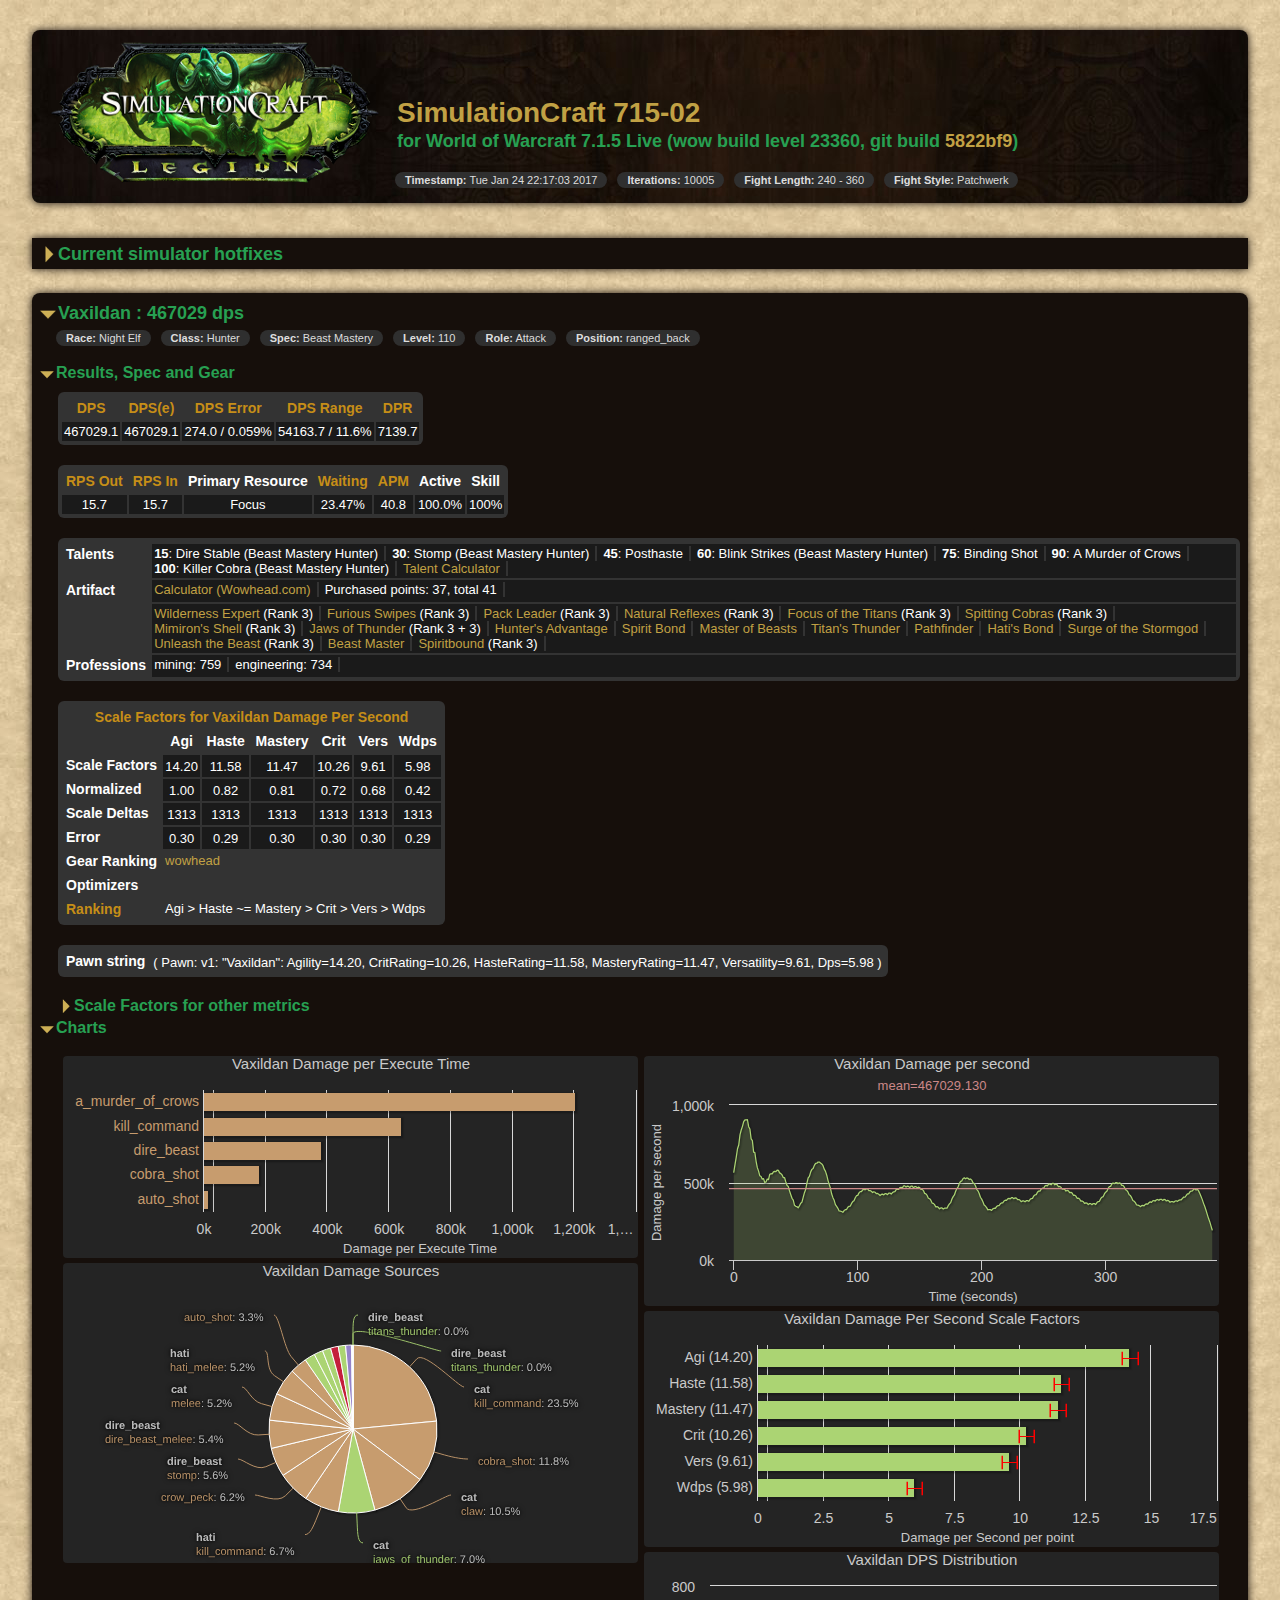
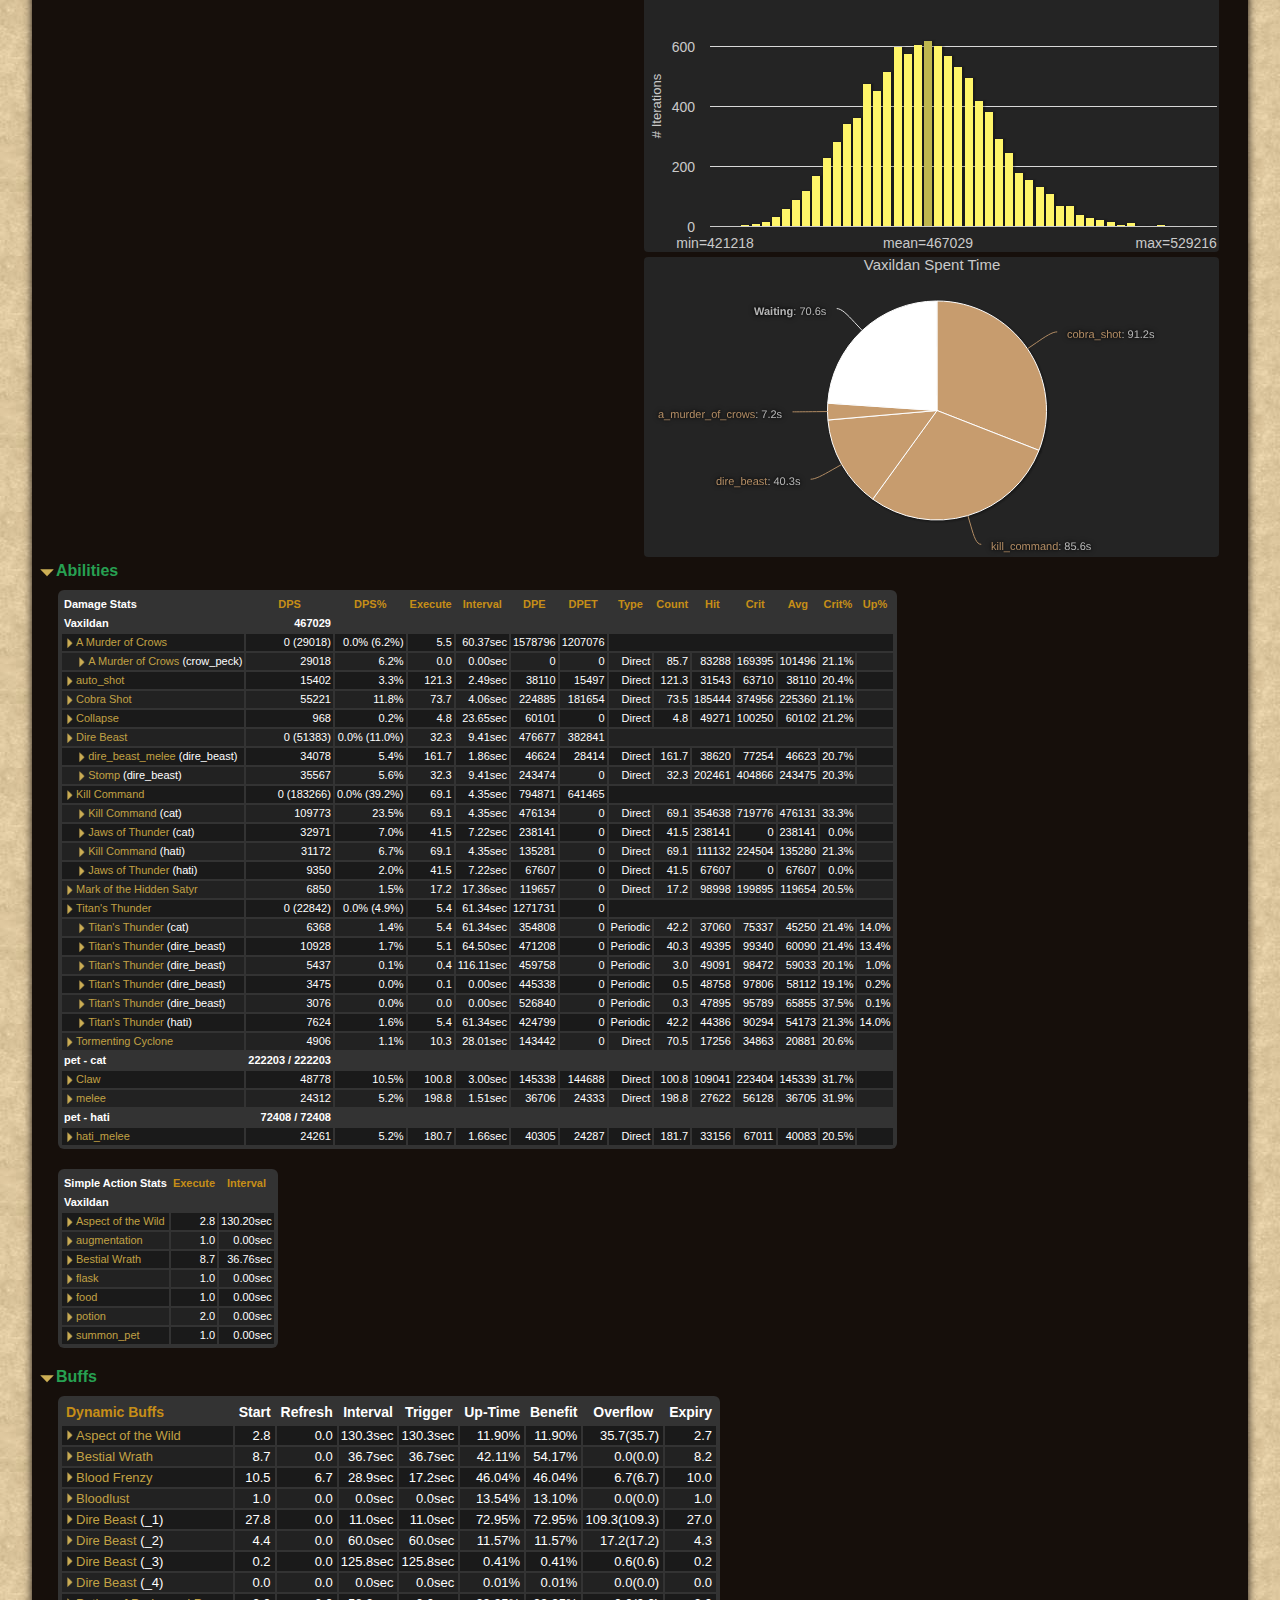
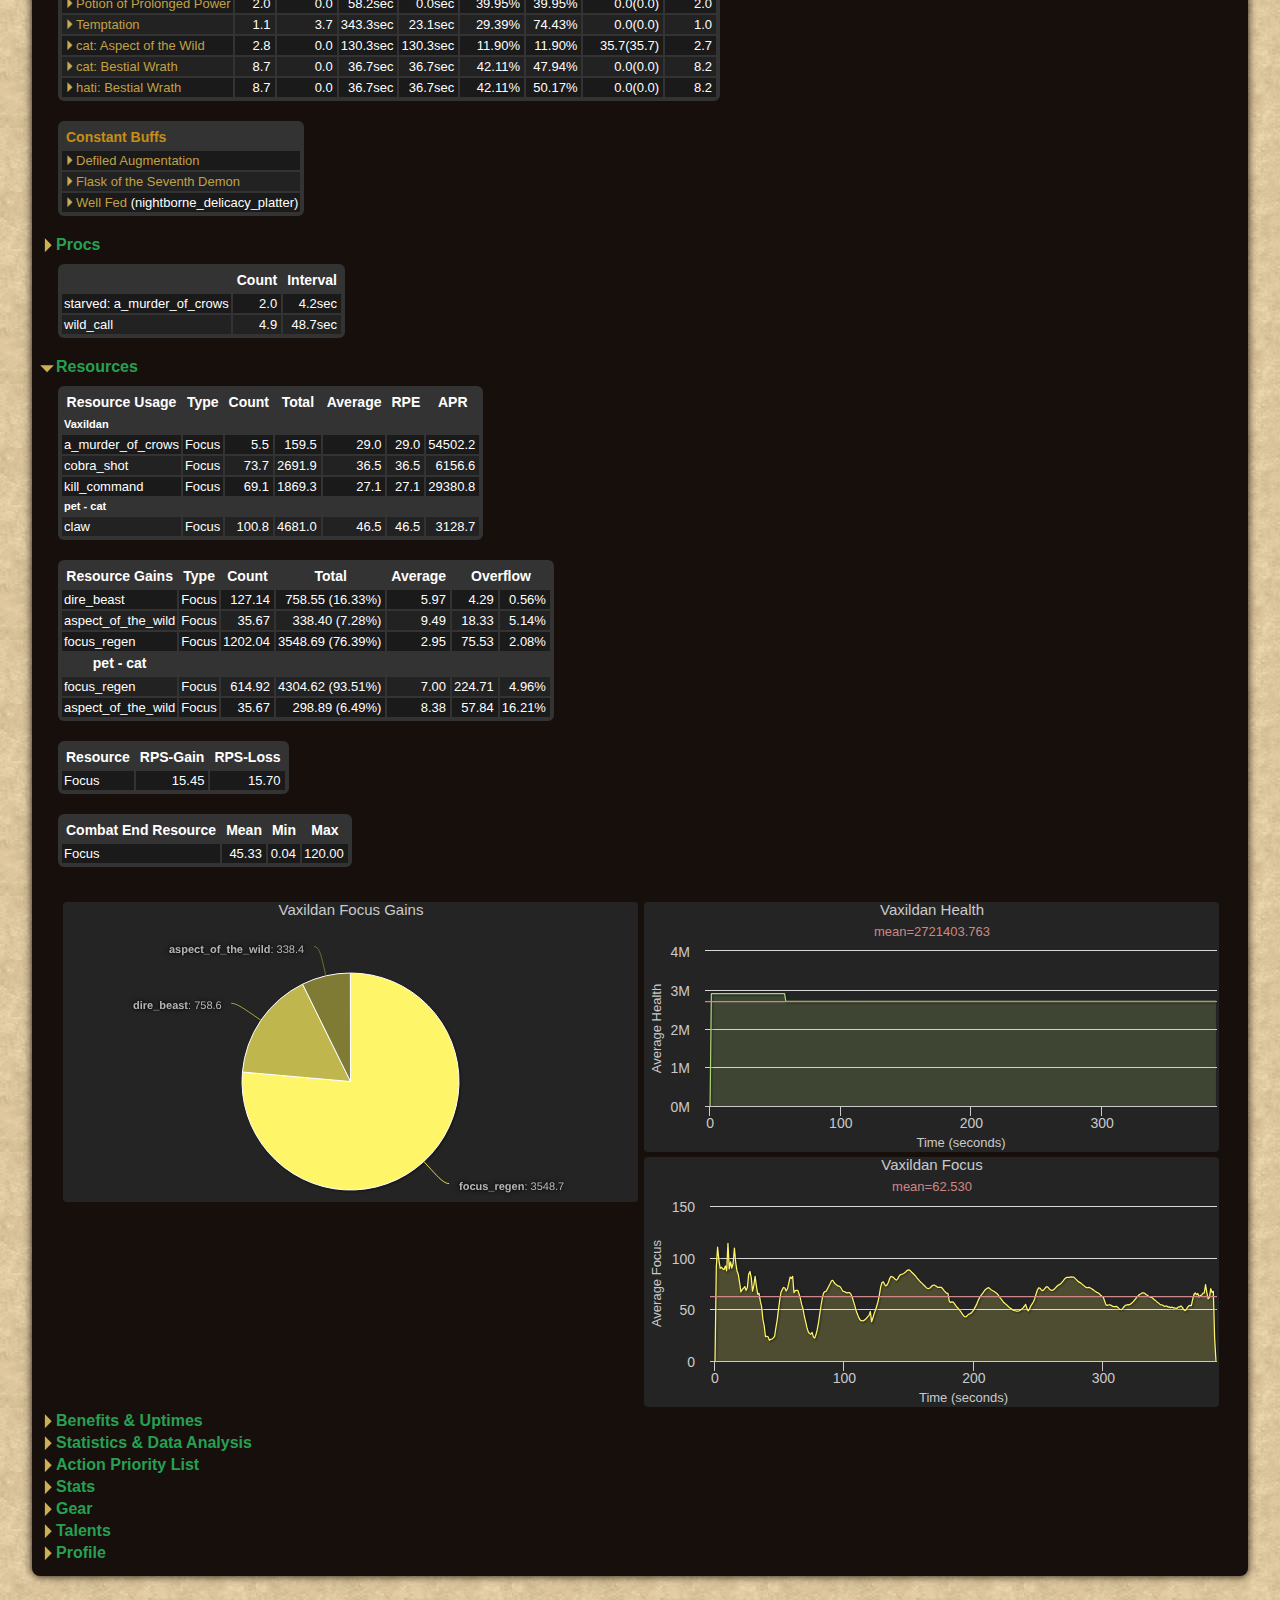
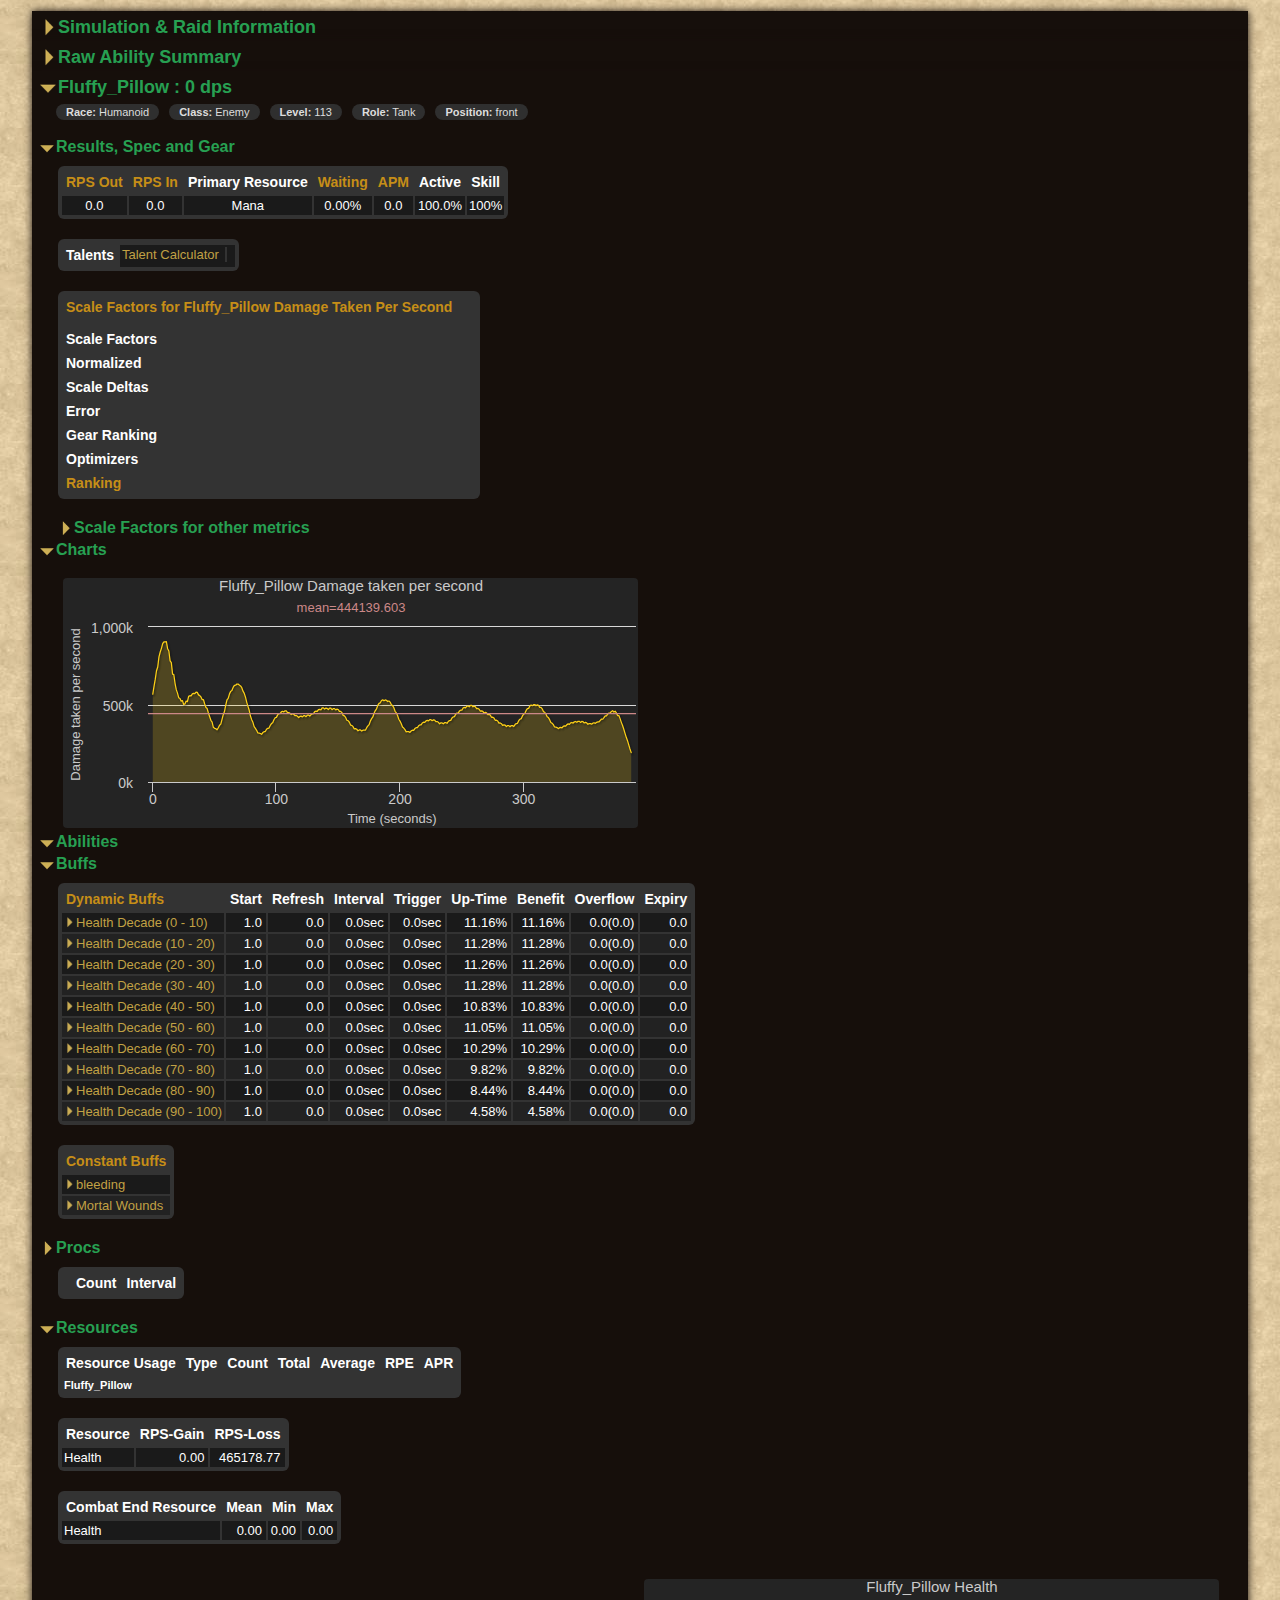
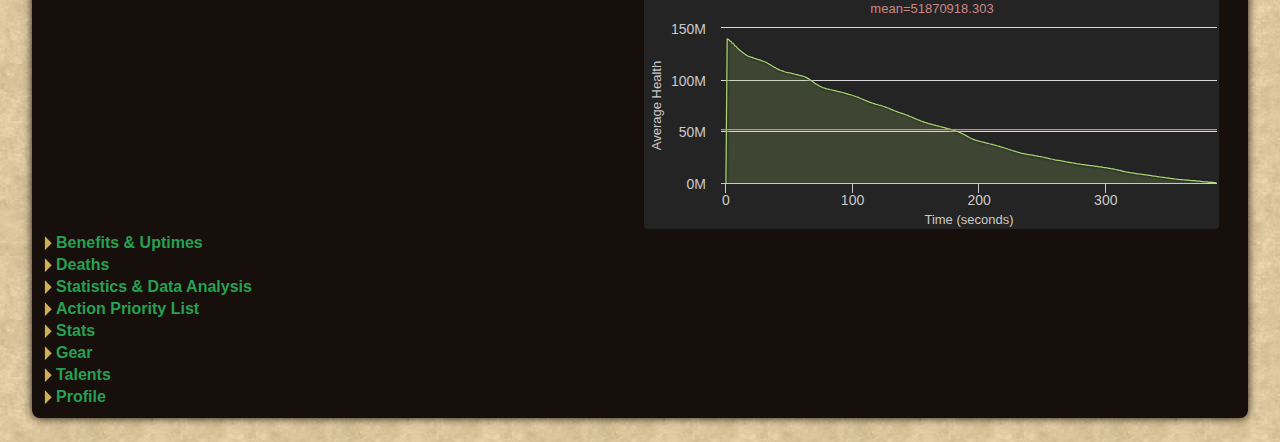
==== logs/bm.html @ 0c54b2ce "updates" ====
<!DOCTYPE html>

<html>
<head>
<title>Simulationcraft Results</title>
<meta http-equiv="Content-Type" content="text/html; charset=UTF-8" />
<script type="text/javascript">
/*! jQuery v1.12.1 | (c) jQuery Foundation | jquery.org/license */!function(a,b){"object"==typeof module&&"object"==typeof module.exports?module.exports=a.document?b(a,!0):function(a){if(!a.document)throw new Error("jQuery requires a window with a document");return b(a)}:b(a)}("undefined"!=typeof window?window:this,function(a,b){var c=[],d=a.document,e=c.slice,f=c.concat,g=c.push,h=c.indexOf,i={},j=i.toString,k=i.hasOwnProperty,l={},m="1.12.1",n=function(a,b){return new n.fn.init(a,b)},o=/^[\s\uFEFF\xA0]+|[\s\uFEFF\xA0]+$/g,p=/^-ms-/,q=/-([\da-z])/gi,r=function(a,b){return b.toUpperCase()};n.fn=n.prototype={jquery:m,constructor:n,selector:"",length:0,toArray:function(){return e.call(this)},get:function(a){return null!=a?0>a?this[a+this.length]:this[a]:e.call(this)},pushStack:function(a){var b=n.merge(this.constructor(),a);return b.prevObject=this,b.context=this.context,b},each:function(a){return n.each(this,a)},map:function(a){return this.pushStack(n.map(this,function(b,c){return a.call(b,c,b)}))},slice:function(){return this.pushStack(e.apply(this,arguments))},first:function(){return this.eq(0)},last:function(){return this.eq(-1)},eq:function(a){var b=this.length,c=+a+(0>a?b:0);return this.pushStack(c>=0&&b>c?[this[c]]:[])},end:function(){return this.prevObject||this.constructor()},push:g,sort:c.sort,splice:c.splice},n.extend=n.fn.extend=function(){var a,b,c,d,e,f,g=arguments[0]||{},h=1,i=arguments.length,j=!1;for("boolean"==typeof g&&(j=g,g=arguments[h]||{},h++),"object"==typeof g||n.isFunction(g)||(g={}),h===i&&(g=this,h--);i>h;h++)if(null!=(e=arguments[h]))for(d in e)a=g[d],c=e[d],g!==c&&(j&&c&&(n.isPlainObject(c)||(b=n.isArray(c)))?(b?(b=!1,f=a&&n.isArray(a)?a:[]):f=a&&n.isPlainObject(a)?a:{},g[d]=n.extend(j,f,c)):void 0!==c&&(g[d]=c));return g},n.extend({expando:"jQuery"+(m+Math.random()).replace(/\D/g,""),isReady:!0,error:function(a){throw new Error(a)},noop:function(){},isFunction:function(a){return"function"===n.type(a)},isArray:Array.isArray||function(a){return"array"===n.type(a)},isWindow:function(a){return null!=a&&a==a.window},isNumeric:function(a){var b=a&&a.toString();return!n.isArray(a)&&b-parseFloat(b)+1>=0},isEmptyObject:function(a){var b;for(b in a)return!1;return!0},isPlainObject:function(a){var b;if(!a||"object"!==n.type(a)||a.nodeType||n.isWindow(a))return!1;try{if(a.constructor&&!k.call(a,"constructor")&&!k.call(a.constructor.prototype,"isPrototypeOf"))return!1}catch(c){return!1}if(!l.ownFirst)for(b in a)return k.call(a,b);for(b in a);return void 0===b||k.call(a,b)},type:function(a){return null==a?a+"":"object"==typeof a||"function"==typeof a?i[j.call(a)]||"object":typeof a},globalEval:function(b){b&&n.trim(b)&&(a.execScript||function(b){a.eval.call(a,b)})(b)},camelCase:function(a){return a.replace(p,"ms-").replace(q,r)},nodeName:function(a,b){return a.nodeName&&a.nodeName.toLowerCase()===b.toLowerCase()},each:function(a,b){var c,d=0;if(s(a)){for(c=a.length;c>d;d++)if(b.call(a[d],d,a[d])===!1)break}else for(d in a)if(b.call(a[d],d,a[d])===!1)break;return a},trim:function(a){return null==a?"":(a+"").replace(o,"")},makeArray:function(a,b){var c=b||[];return null!=a&&(s(Object(a))?n.merge(c,"string"==typeof a?[a]:a):g.call(c,a)),c},inArray:function(a,b,c){var d;if(b){if(h)return h.call(b,a,c);for(d=b.length,c=c?0>c?Math.max(0,d+c):c:0;d>c;c++)if(c in b&&b[c]===a)return c}return-1},merge:function(a,b){var c=+b.length,d=0,e=a.length;while(c>d)a[e++]=b[d++];if(c!==c)while(void 0!==b[d])a[e++]=b[d++];return a.length=e,a},grep:function(a,b,c){for(var d,e=[],f=0,g=a.length,h=!c;g>f;f++)d=!b(a[f],f),d!==h&&e.push(a[f]);return e},map:function(a,b,c){var d,e,g=0,h=[];if(s(a))for(d=a.length;d>g;g++)e=b(a[g],g,c),null!=e&&h.push(e);else for(g in a)e=b(a[g],g,c),null!=e&&h.push(e);return f.apply([],h)},guid:1,proxy:function(a,b){var c,d,f;return"string"==typeof b&&(f=a[b],b=a,a=f),n.isFunction(a)?(c=e.call(arguments,2),d=function(){return a.apply(b||this,c.concat(e.call(arguments)))},d.guid=a.guid=a.guid||n.guid++,d):void 0},now:function(){return+new Date},support:l}),"function"==typeof Symbol&&(n.fn[Symbol.iterator]=c[Symbol.iterator]),n.each("Boolean Number String Function Array Date RegExp Object Error Symbol".split(" "),function(a,b){i["[object "+b+"]"]=b.toLowerCase()});function s(a){var b=!!a&&"length"in a&&a.length,c=n.type(a);return"function"===c||n.isWindow(a)?!1:"array"===c||0===b||"number"==typeof b&&b>0&&b-1 in a}var t=function(a){var b,c,d,e,f,g,h,i,j,k,l,m,n,o,p,q,r,s,t,u="sizzle"+1*new Date,v=a.document,w=0,x=0,y=ga(),z=ga(),A=ga(),B=function(a,b){return a===b&&(l=!0),0},C=1<<31,D={}.hasOwnProperty,E=[],F=E.pop,G=E.push,H=E.push,I=E.slice,J=function(a,b){for(var c=0,d=a.length;d>c;c++)if(a[c]===b)return c;return-1},K="checked|selected|async|autofocus|autoplay|controls|defer|disabled|hidden|ismap|loop|multiple|open|readonly|required|scoped",L="[\\x20\\t\\r\\n\\f]",M="(?:\\\\.|[\\w-]|[^\\x00-\\xa0])+",N="\\["+L+"*("+M+")(?:"+L+"*([*^$|!~]?=)"+L+"*(?:'((?:\\\\.|[^\\\\'])*)'|\"((?:\\\\.|[^\\\\\"])*)\"|("+M+"))|)"+L+"*\\]",O=":("+M+")(?:\\((('((?:\\\\.|[^\\\\'])*)'|\"((?:\\\\.|[^\\\\\"])*)\")|((?:\\\\.|[^\\\\()[\\]]|"+N+")*)|.*)\\)|)",P=new RegExp(L+"+","g"),Q=new RegExp("^"+L+"+|((?:^|[^\\\\])(?:\\\\.)*)"+L+"+$","g"),R=new RegExp("^"+L+"*,"+L+"*"),S=new RegExp("^"+L+"*([>+~]|"+L+")"+L+"*"),T=new RegExp("="+L+"*([^\\]'\"]*?)"+L+"*\\]","g"),U=new RegExp(O),V=new RegExp("^"+M+"$"),W={ID:new RegExp("^#("+M+")"),CLASS:new RegExp("^\\.("+M+")"),TAG:new RegExp("^("+M+"|[*])"),ATTR:new RegExp("^"+N),PSEUDO:new RegExp("^"+O),CHILD:new RegExp("^:(only|first|last|nth|nth-last)-(child|of-type)(?:\\("+L+"*(even|odd|(([+-]|)(\\d*)n|)"+L+"*(?:([+-]|)"+L+"*(\\d+)|))"+L+"*\\)|)","i"),bool:new RegExp("^(?:"+K+")$","i"),needsContext:new RegExp("^"+L+"*[>+~]|:(even|odd|eq|gt|lt|nth|first|last)(?:\\("+L+"*((?:-\\d)?\\d*)"+L+"*\\)|)(?=[^-]|$)","i")},X=/^(?:input|select|textarea|button)$/i,Y=/^h\d$/i,Z=/^[^{]+\{\s*\[native \w/,$=/^(?:#([\w-]+)|(\w+)|\.([\w-]+))$/,_=/[+~]/,aa=/'|\\/g,ba=new RegExp("\\\\([\\da-f]{1,6}"+L+"?|("+L+")|.)","ig"),ca=function(a,b,c){var d="0x"+b-65536;return d!==d||c?b:0>d?String.fromCharCode(d+65536):String.fromCharCode(d>>10|55296,1023&d|56320)},da=function(){m()};try{H.apply(E=I.call(v.childNodes),v.childNodes),E[v.childNodes.length].nodeType}catch(ea){H={apply:E.length?function(a,b){G.apply(a,I.call(b))}:function(a,b){var c=a.length,d=0;while(a[c++]=b[d++]);a.length=c-1}}}function fa(a,b,d,e){var f,h,j,k,l,o,r,s,w=b&&b.ownerDocument,x=b?b.nodeType:9;if(d=d||[],"string"!=typeof a||!a||1!==x&&9!==x&&11!==x)return d;if(!e&&((b?b.ownerDocument||b:v)!==n&&m(b),b=b||n,p)){if(11!==x&&(o=$.exec(a)))if(f=o[1]){if(9===x){if(!(j=b.getElementById(f)))return d;if(j.id===f)return d.push(j),d}else if(w&&(j=w.getElementById(f))&&t(b,j)&&j.id===f)return d.push(j),d}else{if(o[2])return H.apply(d,b.getElementsByTagName(a)),d;if((f=o[3])&&c.getElementsByClassName&&b.getElementsByClassName)return H.apply(d,b.getElementsByClassName(f)),d}if(c.qsa&&!A[a+" "]&&(!q||!q.test(a))){if(1!==x)w=b,s=a;else if("object"!==b.nodeName.toLowerCase()){(k=b.getAttribute("id"))?k=k.replace(aa,"\\$&"):b.setAttribute("id",k=u),r=g(a),h=r.length,l=V.test(k)?"#"+k:"[id='"+k+"']";while(h--)r[h]=l+" "+qa(r[h]);s=r.join(","),w=_.test(a)&&oa(b.parentNode)||b}if(s)try{return H.apply(d,w.querySelectorAll(s)),d}catch(y){}finally{k===u&&b.removeAttribute("id")}}}return i(a.replace(Q,"$1"),b,d,e)}function ga(){var a=[];function b(c,e){return a.push(c+" ")>d.cacheLength&&delete b[a.shift()],b[c+" "]=e}return b}function ha(a){return a[u]=!0,a}function ia(a){var b=n.createElement("div");try{return!!a(b)}catch(c){return!1}finally{b.parentNode&&b.parentNode.removeChild(b),b=null}}function ja(a,b){var c=a.split("|"),e=c.length;while(e--)d.attrHandle[c[e]]=b}function ka(a,b){var c=b&&a,d=c&&1===a.nodeType&&1===b.nodeType&&(~b.sourceIndex||C)-(~a.sourceIndex||C);if(d)return d;if(c)while(c=c.nextSibling)if(c===b)return-1;return a?1:-1}function la(a){return function(b){var c=b.nodeName.toLowerCase();return"input"===c&&b.type===a}}function ma(a){return function(b){var c=b.nodeName.toLowerCase();return("input"===c||"button"===c)&&b.type===a}}function na(a){return ha(function(b){return b=+b,ha(function(c,d){var e,f=a([],c.length,b),g=f.length;while(g--)c[e=f[g]]&&(c[e]=!(d[e]=c[e]))})})}function oa(a){return a&&"undefined"!=typeof a.getElementsByTagName&&a}c=fa.support={},f=fa.isXML=function(a){var b=a&&(a.ownerDocument||a).documentElement;return b?"HTML"!==b.nodeName:!1},m=fa.setDocument=function(a){var b,e,g=a?a.ownerDocument||a:v;return g!==n&&9===g.nodeType&&g.documentElement?(n=g,o=n.documentElement,p=!f(n),(e=n.defaultView)&&e.top!==e&&(e.addEventListener?e.addEventListener("unload",da,!1):e.attachEvent&&e.attachEvent("onunload",da)),c.attributes=ia(function(a){return a.className="i",!a.getAttribute("className")}),c.getElementsByTagName=ia(function(a){return a.appendChild(n.createComment("")),!a.getElementsByTagName("*").length}),c.getElementsByClassName=Z.test(n.getElementsByClassName),c.getById=ia(function(a){return o.appendChild(a).id=u,!n.getElementsByName||!n.getElementsByName(u).length}),c.getById?(d.find.ID=function(a,b){if("undefined"!=typeof b.getElementById&&p){var c=b.getElementById(a);return c?[c]:[]}},d.filter.ID=function(a){var b=a.replace(ba,ca);return function(a){return a.getAttribute("id")===b}}):(delete d.find.ID,d.filter.ID=function(a){var b=a.replace(ba,ca);return function(a){var c="undefined"!=typeof a.getAttributeNode&&a.getAttributeNode("id");return c&&c.value===b}}),d.find.TAG=c.getElementsByTagName?function(a,b){return"undefined"!=typeof b.getElementsByTagName?b.getElementsByTagName(a):c.qsa?b.querySelectorAll(a):void 0}:function(a,b){var c,d=[],e=0,f=b.getElementsByTagName(a);if("*"===a){while(c=f[e++])1===c.nodeType&&d.push(c);return d}return f},d.find.CLASS=c.getElementsByClassName&&function(a,b){return"undefined"!=typeof b.getElementsByClassName&&p?b.getElementsByClassName(a):void 0},r=[],q=[],(c.qsa=Z.test(n.querySelectorAll))&&(ia(function(a){o.appendChild(a).innerHTML="<a id='"+u+"'></a><select id='"+u+"-\r\\' msallowcapture=''><option selected=''></option></select>",a.querySelectorAll("[msallowcapture^='']").length&&q.push("[*^$]="+L+"*(?:''|\"\")"),a.querySelectorAll("[selected]").length||q.push("\\["+L+"*(?:value|"+K+")"),a.querySelectorAll("[id~="+u+"-]").length||q.push("~="),a.querySelectorAll(":checked").length||q.push(":checked"),a.querySelectorAll("a#"+u+"+*").length||q.push(".#.+[+~]")}),ia(function(a){var b=n.createElement("input");b.setAttribute("type","hidden"),a.appendChild(b).setAttribute("name","D"),a.querySelectorAll("[name=d]").length&&q.push("name"+L+"*[*^$|!~]?="),a.querySelectorAll(":enabled").length||q.push(":enabled",":disabled"),a.querySelectorAll("*,:x"),q.push(",.*:")})),(c.matchesSelector=Z.test(s=o.matches||o.webkitMatchesSelector||o.mozMatchesSelector||o.oMatchesSelector||o.msMatchesSelector))&&ia(function(a){c.disconnectedMatch=s.call(a,"div"),s.call(a,"[s!='']:x"),r.push("!=",O)}),q=q.length&&new RegExp(q.join("|")),r=r.length&&new RegExp(r.join("|")),b=Z.test(o.compareDocumentPosition),t=b||Z.test(o.contains)?function(a,b){var c=9===a.nodeType?a.documentElement:a,d=b&&b.parentNode;return a===d||!(!d||1!==d.nodeType||!(c.contains?c.contains(d):a.compareDocumentPosition&&16&a.compareDocumentPosition(d)))}:function(a,b){if(b)while(b=b.parentNode)if(b===a)return!0;return!1},B=b?function(a,b){if(a===b)return l=!0,0;var d=!a.compareDocumentPosition-!b.compareDocumentPosition;return d?d:(d=(a.ownerDocument||a)===(b.ownerDocument||b)?a.compareDocumentPosition(b):1,1&d||!c.sortDetached&&b.compareDocumentPosition(a)===d?a===n||a.ownerDocument===v&&t(v,a)?-1:b===n||b.ownerDocument===v&&t(v,b)?1:k?J(k,a)-J(k,b):0:4&d?-1:1)}:function(a,b){if(a===b)return l=!0,0;var c,d=0,e=a.parentNode,f=b.parentNode,g=[a],h=[b];if(!e||!f)return a===n?-1:b===n?1:e?-1:f?1:k?J(k,a)-J(k,b):0;if(e===f)return ka(a,b);c=a;while(c=c.parentNode)g.unshift(c);c=b;while(c=c.parentNode)h.unshift(c);while(g[d]===h[d])d++;return d?ka(g[d],h[d]):g[d]===v?-1:h[d]===v?1:0},n):n},fa.matches=function(a,b){return fa(a,null,null,b)},fa.matchesSelector=function(a,b){if((a.ownerDocument||a)!==n&&m(a),b=b.replace(T,"='$1']"),c.matchesSelector&&p&&!A[b+" "]&&(!r||!r.test(b))&&(!q||!q.test(b)))try{var d=s.call(a,b);if(d||c.disconnectedMatch||a.document&&11!==a.document.nodeType)return d}catch(e){}return fa(b,n,null,[a]).length>0},fa.contains=function(a,b){return(a.ownerDocument||a)!==n&&m(a),t(a,b)},fa.attr=function(a,b){(a.ownerDocument||a)!==n&&m(a);var e=d.attrHandle[b.toLowerCase()],f=e&&D.call(d.attrHandle,b.toLowerCase())?e(a,b,!p):void 0;return void 0!==f?f:c.attributes||!p?a.getAttribute(b):(f=a.getAttributeNode(b))&&f.specified?f.value:null},fa.error=function(a){throw new Error("Syntax error, unrecognized expression: "+a)},fa.uniqueSort=function(a){var b,d=[],e=0,f=0;if(l=!c.detectDuplicates,k=!c.sortStable&&a.slice(0),a.sort(B),l){while(b=a[f++])b===a[f]&&(e=d.push(f));while(e--)a.splice(d[e],1)}return k=null,a},e=fa.getText=function(a){var b,c="",d=0,f=a.nodeType;if(f){if(1===f||9===f||11===f){if("string"==typeof a.textContent)return a.textContent;for(a=a.firstChild;a;a=a.nextSibling)c+=e(a)}else if(3===f||4===f)return a.nodeValue}else while(b=a[d++])c+=e(b);return c},d=fa.selectors={cacheLength:50,createPseudo:ha,match:W,attrHandle:{},find:{},relative:{">":{dir:"parentNode",first:!0}," ":{dir:"parentNode"},"+":{dir:"previousSibling",first:!0},"~":{dir:"previousSibling"}},preFilter:{ATTR:function(a){return a[1]=a[1].replace(ba,ca),a[3]=(a[3]||a[4]||a[5]||"").replace(ba,ca),"~="===a[2]&&(a[3]=" "+a[3]+" "),a.slice(0,4)},CHILD:function(a){return a[1]=a[1].toLowerCase(),"nth"===a[1].slice(0,3)?(a[3]||fa.error(a[0]),a[4]=+(a[4]?a[5]+(a[6]||1):2*("even"===a[3]||"odd"===a[3])),a[5]=+(a[7]+a[8]||"odd"===a[3])):a[3]&&fa.error(a[0]),a},PSEUDO:function(a){var b,c=!a[6]&&a[2];return W.CHILD.test(a[0])?null:(a[3]?a[2]=a[4]||a[5]||"":c&&U.test(c)&&(b=g(c,!0))&&(b=c.indexOf(")",c.length-b)-c.length)&&(a[0]=a[0].slice(0,b),a[2]=c.slice(0,b)),a.slice(0,3))}},filter:{TAG:function(a){var b=a.replace(ba,ca).toLowerCase();return"*"===a?function(){return!0}:function(a){return a.nodeName&&a.nodeName.toLowerCase()===b}},CLASS:function(a){var b=y[a+" "];return b||(b=new RegExp("(^|"+L+")"+a+"("+L+"|$)"))&&y(a,function(a){return b.test("string"==typeof a.className&&a.className||"undefined"!=typeof a.getAttribute&&a.getAttribute("class")||"")})},ATTR:function(a,b,c){return function(d){var e=fa.attr(d,a);return null==e?"!="===b:b?(e+="","="===b?e===c:"!="===b?e!==c:"^="===b?c&&0===e.indexOf(c):"*="===b?c&&e.indexOf(c)>-1:"$="===b?c&&e.slice(-c.length)===c:"~="===b?(" "+e.replace(P," ")+" ").indexOf(c)>-1:"|="===b?e===c||e.slice(0,c.length+1)===c+"-":!1):!0}},CHILD:function(a,b,c,d,e){var f="nth"!==a.slice(0,3),g="last"!==a.slice(-4),h="of-type"===b;return 1===d&&0===e?function(a){return!!a.parentNode}:function(b,c,i){var j,k,l,m,n,o,p=f!==g?"nextSibling":"previousSibling",q=b.parentNode,r=h&&b.nodeName.toLowerCase(),s=!i&&!h,t=!1;if(q){if(f){while(p){m=b;while(m=m[p])if(h?m.nodeName.toLowerCase()===r:1===m.nodeType)return!1;o=p="only"===a&&!o&&"nextSibling"}return!0}if(o=[g?q.firstChild:q.lastChild],g&&s){m=q,l=m[u]||(m[u]={}),k=l[m.uniqueID]||(l[m.uniqueID]={}),j=k[a]||[],n=j[0]===w&&j[1],t=n&&j[2],m=n&&q.childNodes[n];while(m=++n&&m&&m[p]||(t=n=0)||o.pop())if(1===m.nodeType&&++t&&m===b){k[a]=[w,n,t];break}}else if(s&&(m=b,l=m[u]||(m[u]={}),k=l[m.uniqueID]||(l[m.uniqueID]={}),j=k[a]||[],n=j[0]===w&&j[1],t=n),t===!1)while(m=++n&&m&&m[p]||(t=n=0)||o.pop())if((h?m.nodeName.toLowerCase()===r:1===m.nodeType)&&++t&&(s&&(l=m[u]||(m[u]={}),k=l[m.uniqueID]||(l[m.uniqueID]={}),k[a]=[w,t]),m===b))break;return t-=e,t===d||t%d===0&&t/d>=0}}},PSEUDO:function(a,b){var c,e=d.pseudos[a]||d.setFilters[a.toLowerCase()]||fa.error("unsupported pseudo: "+a);return e[u]?e(b):e.length>1?(c=[a,a,"",b],d.setFilters.hasOwnProperty(a.toLowerCase())?ha(function(a,c){var d,f=e(a,b),g=f.length;while(g--)d=J(a,f[g]),a[d]=!(c[d]=f[g])}):function(a){return e(a,0,c)}):e}},pseudos:{not:ha(function(a){var b=[],c=[],d=h(a.replace(Q,"$1"));return d[u]?ha(function(a,b,c,e){var f,g=d(a,null,e,[]),h=a.length;while(h--)(f=g[h])&&(a[h]=!(b[h]=f))}):function(a,e,f){return b[0]=a,d(b,null,f,c),b[0]=null,!c.pop()}}),has:ha(function(a){return function(b){return fa(a,b).length>0}}),contains:ha(function(a){return a=a.replace(ba,ca),function(b){return(b.textContent||b.innerText||e(b)).indexOf(a)>-1}}),lang:ha(function(a){return V.test(a||"")||fa.error("unsupported lang: "+a),a=a.replace(ba,ca).toLowerCase(),function(b){var c;do if(c=p?b.lang:b.getAttribute("xml:lang")||b.getAttribute("lang"))return c=c.toLowerCase(),c===a||0===c.indexOf(a+"-");while((b=b.parentNode)&&1===b.nodeType);return!1}}),target:function(b){var c=a.location&&a.location.hash;return c&&c.slice(1)===b.id},root:function(a){return a===o},focus:function(a){return a===n.activeElement&&(!n.hasFocus||n.hasFocus())&&!!(a.type||a.href||~a.tabIndex)},enabled:function(a){return a.disabled===!1},disabled:function(a){return a.disabled===!0},checked:function(a){var b=a.nodeName.toLowerCase();return"input"===b&&!!a.checked||"option"===b&&!!a.selected},selected:function(a){return a.parentNode&&a.parentNode.selectedIndex,a.selected===!0},empty:function(a){for(a=a.firstChild;a;a=a.nextSibling)if(a.nodeType<6)return!1;return!0},parent:function(a){return!d.pseudos.empty(a)},header:function(a){return Y.test(a.nodeName)},input:function(a){return X.test(a.nodeName)},button:function(a){var b=a.nodeName.toLowerCase();return"input"===b&&"button"===a.type||"button"===b},text:function(a){var b;return"input"===a.nodeName.toLowerCase()&&"text"===a.type&&(null==(b=a.getAttribute("type"))||"text"===b.toLowerCase())},first:na(function(){return[0]}),last:na(function(a,b){return[b-1]}),eq:na(function(a,b,c){return[0>c?c+b:c]}),even:na(function(a,b){for(var c=0;b>c;c+=2)a.push(c);return a}),odd:na(function(a,b){for(var c=1;b>c;c+=2)a.push(c);return a}),lt:na(function(a,b,c){for(var d=0>c?c+b:c;--d>=0;)a.push(d);return a}),gt:na(function(a,b,c){for(var d=0>c?c+b:c;++d<b;)a.push(d);return a})}},d.pseudos.nth=d.pseudos.eq;for(b in{radio:!0,checkbox:!0,file:!0,password:!0,image:!0})d.pseudos[b]=la(b);for(b in{submit:!0,reset:!0})d.pseudos[b]=ma(b);function pa(){}pa.prototype=d.filters=d.pseudos,d.setFilters=new pa,g=fa.tokenize=function(a,b){var c,e,f,g,h,i,j,k=z[a+" "];if(k)return b?0:k.slice(0);h=a,i=[],j=d.preFilter;while(h){(!c||(e=R.exec(h)))&&(e&&(h=h.slice(e[0].length)||h),i.push(f=[])),c=!1,(e=S.exec(h))&&(c=e.shift(),f.push({value:c,type:e[0].replace(Q," ")}),h=h.slice(c.length));for(g in d.filter)!(e=W[g].exec(h))||j[g]&&!(e=j[g](e))||(c=e.shift(),f.push({value:c,type:g,matches:e}),h=h.slice(c.length));if(!c)break}return b?h.length:h?fa.error(a):z(a,i).slice(0)};function qa(a){for(var b=0,c=a.length,d="";c>b;b++)d+=a[b].value;return d}function ra(a,b,c){var d=b.dir,e=c&&"parentNode"===d,f=x++;return b.first?function(b,c,f){while(b=b[d])if(1===b.nodeType||e)return a(b,c,f)}:function(b,c,g){var h,i,j,k=[w,f];if(g){while(b=b[d])if((1===b.nodeType||e)&&a(b,c,g))return!0}else while(b=b[d])if(1===b.nodeType||e){if(j=b[u]||(b[u]={}),i=j[b.uniqueID]||(j[b.uniqueID]={}),(h=i[d])&&h[0]===w&&h[1]===f)return k[2]=h[2];if(i[d]=k,k[2]=a(b,c,g))return!0}}}function sa(a){return a.length>1?function(b,c,d){var e=a.length;while(e--)if(!a[e](b,c,d))return!1;return!0}:a[0]}function ta(a,b,c){for(var d=0,e=b.length;e>d;d++)fa(a,b[d],c);return c}function ua(a,b,c,d,e){for(var f,g=[],h=0,i=a.length,j=null!=b;i>h;h++)(f=a[h])&&(!c||c(f,d,e))&&(g.push(f),j&&b.push(h));return g}function va(a,b,c,d,e,f){return d&&!d[u]&&(d=va(d)),e&&!e[u]&&(e=va(e,f)),ha(function(f,g,h,i){var j,k,l,m=[],n=[],o=g.length,p=f||ta(b||"*",h.nodeType?[h]:h,[]),q=!a||!f&&b?p:ua(p,m,a,h,i),r=c?e||(f?a:o||d)?[]:g:q;if(c&&c(q,r,h,i),d){j=ua(r,n),d(j,[],h,i),k=j.length;while(k--)(l=j[k])&&(r[n[k]]=!(q[n[k]]=l))}if(f){if(e||a){if(e){j=[],k=r.length;while(k--)(l=r[k])&&j.push(q[k]=l);e(null,r=[],j,i)}k=r.length;while(k--)(l=r[k])&&(j=e?J(f,l):m[k])>-1&&(f[j]=!(g[j]=l))}}else r=ua(r===g?r.splice(o,r.length):r),e?e(null,g,r,i):H.apply(g,r)})}function wa(a){for(var b,c,e,f=a.length,g=d.relative[a[0].type],h=g||d.relative[" "],i=g?1:0,k=ra(function(a){return a===b},h,!0),l=ra(function(a){return J(b,a)>-1},h,!0),m=[function(a,c,d){var e=!g&&(d||c!==j)||((b=c).nodeType?k(a,c,d):l(a,c,d));return b=null,e}];f>i;i++)if(c=d.relative[a[i].type])m=[ra(sa(m),c)];else{if(c=d.filter[a[i].type].apply(null,a[i].matches),c[u]){for(e=++i;f>e;e++)if(d.relative[a[e].type])break;return va(i>1&&sa(m),i>1&&qa(a.slice(0,i-1).concat({value:" "===a[i-2].type?"*":""})).replace(Q,"$1"),c,e>i&&wa(a.slice(i,e)),f>e&&wa(a=a.slice(e)),f>e&&qa(a))}m.push(c)}return sa(m)}function xa(a,b){var c=b.length>0,e=a.length>0,f=function(f,g,h,i,k){var l,o,q,r=0,s="0",t=f&&[],u=[],v=j,x=f||e&&d.find.TAG("*",k),y=w+=null==v?1:Math.random()||.1,z=x.length;for(k&&(j=g===n||g||k);s!==z&&null!=(l=x[s]);s++){if(e&&l){o=0,g||l.ownerDocument===n||(m(l),h=!p);while(q=a[o++])if(q(l,g||n,h)){i.push(l);break}k&&(w=y)}c&&((l=!q&&l)&&r--,f&&t.push(l))}if(r+=s,c&&s!==r){o=0;while(q=b[o++])q(t,u,g,h);if(f){if(r>0)while(s--)t[s]||u[s]||(u[s]=F.call(i));u=ua(u)}H.apply(i,u),k&&!f&&u.length>0&&r+b.length>1&&fa.uniqueSort(i)}return k&&(w=y,j=v),t};return c?ha(f):f}return h=fa.compile=function(a,b){var c,d=[],e=[],f=A[a+" "];if(!f){b||(b=g(a)),c=b.length;while(c--)f=wa(b[c]),f[u]?d.push(f):e.push(f);f=A(a,xa(e,d)),f.selector=a}return f},i=fa.select=function(a,b,e,f){var i,j,k,l,m,n="function"==typeof a&&a,o=!f&&g(a=n.selector||a);if(e=e||[],1===o.length){if(j=o[0]=o[0].slice(0),j.length>2&&"ID"===(k=j[0]).type&&c.getById&&9===b.nodeType&&p&&d.relative[j[1].type]){if(b=(d.find.ID(k.matches[0].replace(ba,ca),b)||[])[0],!b)return e;n&&(b=b.parentNode),a=a.slice(j.shift().value.length)}i=W.needsContext.test(a)?0:j.length;while(i--){if(k=j[i],d.relative[l=k.type])break;if((m=d.find[l])&&(f=m(k.matches[0].replace(ba,ca),_.test(j[0].type)&&oa(b.parentNode)||b))){if(j.splice(i,1),a=f.length&&qa(j),!a)return H.apply(e,f),e;break}}}return(n||h(a,o))(f,b,!p,e,!b||_.test(a)&&oa(b.parentNode)||b),e},c.sortStable=u.split("").sort(B).join("")===u,c.detectDuplicates=!!l,m(),c.sortDetached=ia(function(a){return 1&a.compareDocumentPosition(n.createElement("div"))}),ia(function(a){return a.innerHTML="<a href='#'></a>","#"===a.firstChild.getAttribute("href")})||ja("type|href|height|width",function(a,b,c){return c?void 0:a.getAttribute(b,"type"===b.toLowerCase()?1:2)}),c.attributes&&ia(function(a){return a.innerHTML="<input/>",a.firstChild.setAttribute("value",""),""===a.firstChild.getAttribute("value")})||ja("value",function(a,b,c){return c||"input"!==a.nodeName.toLowerCase()?void 0:a.defaultValue}),ia(function(a){return null==a.getAttribute("disabled")})||ja(K,function(a,b,c){var d;return c?void 0:a[b]===!0?b.toLowerCase():(d=a.getAttributeNode(b))&&d.specified?d.value:null}),fa}(a);n.find=t,n.expr=t.selectors,n.expr[":"]=n.expr.pseudos,n.uniqueSort=n.unique=t.uniqueSort,n.text=t.getText,n.isXMLDoc=t.isXML,n.contains=t.contains;var u=function(a,b,c){var d=[],e=void 0!==c;while((a=a[b])&&9!==a.nodeType)if(1===a.nodeType){if(e&&n(a).is(c))break;d.push(a)}return d},v=function(a,b){for(var c=[];a;a=a.nextSibling)1===a.nodeType&&a!==b&&c.push(a);return c},w=n.expr.match.needsContext,x=/^<([\w-]+)\s*\/?>(?:<\/\1>|)$/,y=/^.[^:#\[\.,]*$/;function z(a,b,c){if(n.isFunction(b))return n.grep(a,function(a,d){return!!b.call(a,d,a)!==c});if(b.nodeType)return n.grep(a,function(a){return a===b!==c});if("string"==typeof b){if(y.test(b))return n.filter(b,a,c);b=n.filter(b,a)}return n.grep(a,function(a){return n.inArray(a,b)>-1!==c})}n.filter=function(a,b,c){var d=b[0];return c&&(a=":not("+a+")"),1===b.length&&1===d.nodeType?n.find.matchesSelector(d,a)?[d]:[]:n.find.matches(a,n.grep(b,function(a){return 1===a.nodeType}))},n.fn.extend({find:function(a){var b,c=[],d=this,e=d.length;if("string"!=typeof a)return this.pushStack(n(a).filter(function(){for(b=0;e>b;b++)if(n.contains(d[b],this))return!0}));for(b=0;e>b;b++)n.find(a,d[b],c);return c=this.pushStack(e>1?n.unique(c):c),c.selector=this.selector?this.selector+" "+a:a,c},filter:function(a){return this.pushStack(z(this,a||[],!1))},not:function(a){return this.pushStack(z(this,a||[],!0))},is:function(a){return!!z(this,"string"==typeof a&&w.test(a)?n(a):a||[],!1).length}});var A,B=/^(?:\s*(<[\w\W]+>)[^>]*|#([\w-]*))$/,C=n.fn.init=function(a,b,c){var e,f;if(!a)return this;if(c=c||A,"string"==typeof a){if(e="<"===a.charAt(0)&&">"===a.charAt(a.length-1)&&a.length>=3?[null,a,null]:B.exec(a),!e||!e[1]&&b)return!b||b.jquery?(b||c).find(a):this.constructor(b).find(a);if(e[1]){if(b=b instanceof n?b[0]:b,n.merge(this,n.parseHTML(e[1],b&&b.nodeType?b.ownerDocument||b:d,!0)),x.test(e[1])&&n.isPlainObject(b))for(e in b)n.isFunction(this[e])?this[e](b[e]):this.attr(e,b[e]);return this}if(f=d.getElementById(e[2]),f&&f.parentNode){if(f.id!==e[2])return A.find(a);this.length=1,this[0]=f}return this.context=d,this.selector=a,this}return a.nodeType?(this.context=this[0]=a,this.length=1,this):n.isFunction(a)?"undefined"!=typeof c.ready?c.ready(a):a(n):(void 0!==a.selector&&(this.selector=a.selector,this.context=a.context),n.makeArray(a,this))};C.prototype=n.fn,A=n(d);var D=/^(?:parents|prev(?:Until|All))/,E={children:!0,contents:!0,next:!0,prev:!0};n.fn.extend({has:function(a){var b,c=n(a,this),d=c.length;return this.filter(function(){for(b=0;d>b;b++)if(n.contains(this,c[b]))return!0})},closest:function(a,b){for(var c,d=0,e=this.length,f=[],g=w.test(a)||"string"!=typeof a?n(a,b||this.context):0;e>d;d++)for(c=this[d];c&&c!==b;c=c.parentNode)if(c.nodeType<11&&(g?g.index(c)>-1:1===c.nodeType&&n.find.matchesSelector(c,a))){f.push(c);break}return this.pushStack(f.length>1?n.uniqueSort(f):f)},index:function(a){return a?"string"==typeof a?n.inArray(this[0],n(a)):n.inArray(a.jquery?a[0]:a,this):this[0]&&this[0].parentNode?this.first().prevAll().length:-1},add:function(a,b){return this.pushStack(n.uniqueSort(n.merge(this.get(),n(a,b))))},addBack:function(a){return this.add(null==a?this.prevObject:this.prevObject.filter(a))}});function F(a,b){do a=a[b];while(a&&1!==a.nodeType);return a}n.each({parent:function(a){var b=a.parentNode;return b&&11!==b.nodeType?b:null},parents:function(a){return u(a,"parentNode")},parentsUntil:function(a,b,c){return u(a,"parentNode",c)},next:function(a){return F(a,"nextSibling")},prev:function(a){return F(a,"previousSibling")},nextAll:function(a){return u(a,"nextSibling")},prevAll:function(a){return u(a,"previousSibling")},nextUntil:function(a,b,c){return u(a,"nextSibling",c)},prevUntil:function(a,b,c){return u(a,"previousSibling",c)},siblings:function(a){return v((a.parentNode||{}).firstChild,a)},children:function(a){return v(a.firstChild)},contents:function(a){return n.nodeName(a,"iframe")?a.contentDocument||a.contentWindow.document:n.merge([],a.childNodes)}},function(a,b){n.fn[a]=function(c,d){var e=n.map(this,b,c);return"Until"!==a.slice(-5)&&(d=c),d&&"string"==typeof d&&(e=n.filter(d,e)),this.length>1&&(E[a]||(e=n.uniqueSort(e)),D.test(a)&&(e=e.reverse())),this.pushStack(e)}});var G=/\S+/g;function H(a){var b={};return n.each(a.match(G)||[],function(a,c){b[c]=!0}),b}n.Callbacks=function(a){a="string"==typeof a?H(a):n.extend({},a);var b,c,d,e,f=[],g=[],h=-1,i=function(){for(e=a.once,d=b=!0;g.length;h=-1){c=g.shift();while(++h<f.length)f[h].apply(c[0],c[1])===!1&&a.stopOnFalse&&(h=f.length,c=!1)}a.memory||(c=!1),b=!1,e&&(f=c?[]:"")},j={add:function(){return f&&(c&&!b&&(h=f.length-1,g.push(c)),function d(b){n.each(b,function(b,c){n.isFunction(c)?a.unique&&j.has(c)||f.push(c):c&&c.length&&"string"!==n.type(c)&&d(c)})}(arguments),c&&!b&&i()),this},remove:function(){return n.each(arguments,function(a,b){var c;while((c=n.inArray(b,f,c))>-1)f.splice(c,1),h>=c&&h--}),this},has:function(a){return a?n.inArray(a,f)>-1:f.length>0},empty:function(){return f&&(f=[]),this},disable:function(){return e=g=[],f=c="",this},disabled:function(){return!f},lock:function(){return e=!0,c||j.disable(),this},locked:function(){return!!e},fireWith:function(a,c){return e||(c=c||[],c=[a,c.slice?c.slice():c],g.push(c),b||i()),this},fire:function(){return j.fireWith(this,arguments),this},fired:function(){return!!d}};return j},n.extend({Deferred:function(a){var b=[["resolve","done",n.Callbacks("once memory"),"resolved"],["reject","fail",n.Callbacks("once memory"),"rejected"],["notify","progress",n.Callbacks("memory")]],c="pending",d={state:function(){return c},always:function(){return e.done(arguments).fail(arguments),this},then:function(){var a=arguments;return n.Deferred(function(c){n.each(b,function(b,f){var g=n.isFunction(a[b])&&a[b];e[f[1]](function(){var a=g&&g.apply(this,arguments);a&&n.isFunction(a.promise)?a.promise().progress(c.notify).done(c.resolve).fail(c.reject):c[f[0]+"With"](this===d?c.promise():this,g?[a]:arguments)})}),a=null}).promise()},promise:function(a){return null!=a?n.extend(a,d):d}},e={};return d.pipe=d.then,n.each(b,function(a,f){var g=f[2],h=f[3];d[f[1]]=g.add,h&&g.add(function(){c=h},b[1^a][2].disable,b[2][2].lock),e[f[0]]=function(){return e[f[0]+"With"](this===e?d:this,arguments),this},e[f[0]+"With"]=g.fireWith}),d.promise(e),a&&a.call(e,e),e},when:function(a){var b=0,c=e.call(arguments),d=c.length,f=1!==d||a&&n.isFunction(a.promise)?d:0,g=1===f?a:n.Deferred(),h=function(a,b,c){return function(d){b[a]=this,c[a]=arguments.length>1?e.call(arguments):d,c===i?g.notifyWith(b,c):--f||g.resolveWith(b,c)}},i,j,k;if(d>1)for(i=new Array(d),j=new Array(d),k=new Array(d);d>b;b++)c[b]&&n.isFunction(c[b].promise)?c[b].promise().progress(h(b,j,i)).done(h(b,k,c)).fail(g.reject):--f;return f||g.resolveWith(k,c),g.promise()}});var I;n.fn.ready=function(a){return n.ready.promise().done(a),this},n.extend({isReady:!1,readyWait:1,holdReady:function(a){a?n.readyWait++:n.ready(!0)},ready:function(a){(a===!0?--n.readyWait:n.isReady)||(n.isReady=!0,a!==!0&&--n.readyWait>0||(I.resolveWith(d,[n]),n.fn.triggerHandler&&(n(d).triggerHandler("ready"),n(d).off("ready"))))}});function J(){d.addEventListener?(d.removeEventListener("DOMContentLoaded",K),a.removeEventListener("load",K)):(d.detachEvent("onreadystatechange",K),a.detachEvent("onload",K))}function K(){(d.addEventListener||"load"===a.event.type||"complete"===d.readyState)&&(J(),n.ready())}n.ready.promise=function(b){if(!I)if(I=n.Deferred(),"complete"===d.readyState||"loading"!==d.readyState&&!d.documentElement.doScroll)a.setTimeout(n.ready);else if(d.addEventListener)d.addEventListener("DOMContentLoaded",K),a.addEventListener("load",K);else{d.attachEvent("onreadystatechange",K),a.attachEvent("onload",K);var c=!1;try{c=null==a.frameElement&&d.documentElement}catch(e){}c&&c.doScroll&&!function f(){if(!n.isReady){try{c.doScroll("left")}catch(b){return a.setTimeout(f,50)}J(),n.ready()}}()}return I.promise(b)},n.ready.promise();var L;for(L in n(l))break;l.ownFirst="0"===L,l.inlineBlockNeedsLayout=!1,n(function(){var a,b,c,e;c=d.getElementsByTagName("body")[0],c&&c.style&&(b=d.createElement("div"),e=d.createElement("div"),e.style.cssText="position:absolute;border:0;width:0;height:0;top:0;left:-9999px",c.appendChild(e).appendChild(b),"undefined"!=typeof b.style.zoom&&(b.style.cssText="display:inline;margin:0;border:0;padding:1px;width:1px;zoom:1",l.inlineBlockNeedsLayout=a=3===b.offsetWidth,a&&(c.style.zoom=1)),c.removeChild(e))}),function(){var a=d.createElement("div");l.deleteExpando=!0;try{delete a.test}catch(b){l.deleteExpando=!1}a=null}();var M=function(a){var b=n.noData[(a.nodeName+" ").toLowerCase()],c=+a.nodeType||1;return 1!==c&&9!==c?!1:!b||b!==!0&&a.getAttribute("classid")===b},N=/^(?:\{[\w\W]*\}|\[[\w\W]*\])$/,O=/([A-Z])/g;function P(a,b,c){if(void 0===c&&1===a.nodeType){var d="data-"+b.replace(O,"-$1").toLowerCase();if(c=a.getAttribute(d),"string"==typeof c){try{c="true"===c?!0:"false"===c?!1:"null"===c?null:+c+""===c?+c:N.test(c)?n.parseJSON(c):c}catch(e){}n.data(a,b,c)}else c=void 0;}return c}function Q(a){var b;for(b in a)if(("data"!==b||!n.isEmptyObject(a[b]))&&"toJSON"!==b)return!1;return!0}function R(a,b,d,e){if(M(a)){var f,g,h=n.expando,i=a.nodeType,j=i?n.cache:a,k=i?a[h]:a[h]&&h;if(k&&j[k]&&(e||j[k].data)||void 0!==d||"string"!=typeof b)return k||(k=i?a[h]=c.pop()||n.guid++:h),j[k]||(j[k]=i?{}:{toJSON:n.noop}),("object"==typeof b||"function"==typeof b)&&(e?j[k]=n.extend(j[k],b):j[k].data=n.extend(j[k].data,b)),g=j[k],e||(g.data||(g.data={}),g=g.data),void 0!==d&&(g[n.camelCase(b)]=d),"string"==typeof b?(f=g[b],null==f&&(f=g[n.camelCase(b)])):f=g,f}}function S(a,b,c){if(M(a)){var d,e,f=a.nodeType,g=f?n.cache:a,h=f?a[n.expando]:n.expando;if(g[h]){if(b&&(d=c?g[h]:g[h].data)){n.isArray(b)?b=b.concat(n.map(b,n.camelCase)):b in d?b=[b]:(b=n.camelCase(b),b=b in d?[b]:b.split(" ")),e=b.length;while(e--)delete d[b[e]];if(c?!Q(d):!n.isEmptyObject(d))return}(c||(delete g[h].data,Q(g[h])))&&(f?n.cleanData([a],!0):l.deleteExpando||g!=g.window?delete g[h]:g[h]=void 0)}}}n.extend({cache:{},noData:{"applet ":!0,"embed ":!0,"object ":"clsid:D27CDB6E-AE6D-11cf-96B8-444553540000"},hasData:function(a){return a=a.nodeType?n.cache[a[n.expando]]:a[n.expando],!!a&&!Q(a)},data:function(a,b,c){return R(a,b,c)},removeData:function(a,b){return S(a,b)},_data:function(a,b,c){return R(a,b,c,!0)},_removeData:function(a,b){return S(a,b,!0)}}),n.fn.extend({data:function(a,b){var c,d,e,f=this[0],g=f&&f.attributes;if(void 0===a){if(this.length&&(e=n.data(f),1===f.nodeType&&!n._data(f,"parsedAttrs"))){c=g.length;while(c--)g[c]&&(d=g[c].name,0===d.indexOf("data-")&&(d=n.camelCase(d.slice(5)),P(f,d,e[d])));n._data(f,"parsedAttrs",!0)}return e}return"object"==typeof a?this.each(function(){n.data(this,a)}):arguments.length>1?this.each(function(){n.data(this,a,b)}):f?P(f,a,n.data(f,a)):void 0},removeData:function(a){return this.each(function(){n.removeData(this,a)})}}),n.extend({queue:function(a,b,c){var d;return a?(b=(b||"fx")+"queue",d=n._data(a,b),c&&(!d||n.isArray(c)?d=n._data(a,b,n.makeArray(c)):d.push(c)),d||[]):void 0},dequeue:function(a,b){b=b||"fx";var c=n.queue(a,b),d=c.length,e=c.shift(),f=n._queueHooks(a,b),g=function(){n.dequeue(a,b)};"inprogress"===e&&(e=c.shift(),d--),e&&("fx"===b&&c.unshift("inprogress"),delete f.stop,e.call(a,g,f)),!d&&f&&f.empty.fire()},_queueHooks:function(a,b){var c=b+"queueHooks";return n._data(a,c)||n._data(a,c,{empty:n.Callbacks("once memory").add(function(){n._removeData(a,b+"queue"),n._removeData(a,c)})})}}),n.fn.extend({queue:function(a,b){var c=2;return"string"!=typeof a&&(b=a,a="fx",c--),arguments.length<c?n.queue(this[0],a):void 0===b?this:this.each(function(){var c=n.queue(this,a,b);n._queueHooks(this,a),"fx"===a&&"inprogress"!==c[0]&&n.dequeue(this,a)})},dequeue:function(a){return this.each(function(){n.dequeue(this,a)})},clearQueue:function(a){return this.queue(a||"fx",[])},promise:function(a,b){var c,d=1,e=n.Deferred(),f=this,g=this.length,h=function(){--d||e.resolveWith(f,[f])};"string"!=typeof a&&(b=a,a=void 0),a=a||"fx";while(g--)c=n._data(f[g],a+"queueHooks"),c&&c.empty&&(d++,c.empty.add(h));return h(),e.promise(b)}}),function(){var a;l.shrinkWrapBlocks=function(){if(null!=a)return a;a=!1;var b,c,e;return c=d.getElementsByTagName("body")[0],c&&c.style?(b=d.createElement("div"),e=d.createElement("div"),e.style.cssText="position:absolute;border:0;width:0;height:0;top:0;left:-9999px",c.appendChild(e).appendChild(b),"undefined"!=typeof b.style.zoom&&(b.style.cssText="-webkit-box-sizing:content-box;-moz-box-sizing:content-box;box-sizing:content-box;display:block;margin:0;border:0;padding:1px;width:1px;zoom:1",b.appendChild(d.createElement("div")).style.width="5px",a=3!==b.offsetWidth),c.removeChild(e),a):void 0}}();var T=/[+-]?(?:\d*\.|)\d+(?:[eE][+-]?\d+|)/.source,U=new RegExp("^(?:([+-])=|)("+T+")([a-z%]*)$","i"),V=["Top","Right","Bottom","Left"],W=function(a,b){return a=b||a,"none"===n.css(a,"display")||!n.contains(a.ownerDocument,a)};function X(a,b,c,d){var e,f=1,g=20,h=d?function(){return d.cur()}:function(){return n.css(a,b,"")},i=h(),j=c&&c[3]||(n.cssNumber[b]?"":"px"),k=(n.cssNumber[b]||"px"!==j&&+i)&&U.exec(n.css(a,b));if(k&&k[3]!==j){j=j||k[3],c=c||[],k=+i||1;do f=f||".5",k/=f,n.style(a,b,k+j);while(f!==(f=h()/i)&&1!==f&&--g)}return c&&(k=+k||+i||0,e=c[1]?k+(c[1]+1)*c[2]:+c[2],d&&(d.unit=j,d.start=k,d.end=e)),e}var Y=function(a,b,c,d,e,f,g){var h=0,i=a.length,j=null==c;if("object"===n.type(c)){e=!0;for(h in c)Y(a,b,h,c[h],!0,f,g)}else if(void 0!==d&&(e=!0,n.isFunction(d)||(g=!0),j&&(g?(b.call(a,d),b=null):(j=b,b=function(a,b,c){return j.call(n(a),c)})),b))for(;i>h;h++)b(a[h],c,g?d:d.call(a[h],h,b(a[h],c)));return e?a:j?b.call(a):i?b(a[0],c):f},Z=/^(?:checkbox|radio)$/i,$=/<([\w:-]+)/,_=/^$|\/(?:java|ecma)script/i,aa=/^\s+/,ba="abbr|article|aside|audio|bdi|canvas|data|datalist|details|dialog|figcaption|figure|footer|header|hgroup|main|mark|meter|nav|output|picture|progress|section|summary|template|time|video";function ca(a){var b=ba.split("|"),c=a.createDocumentFragment();if(c.createElement)while(b.length)c.createElement(b.pop());return c}!function(){var a=d.createElement("div"),b=d.createDocumentFragment(),c=d.createElement("input");a.innerHTML=" <link/><table></table><a href='/a'>a</a><input type='checkbox'/>",l.leadingWhitespace=3===a.firstChild.nodeType,l.tbody=!a.getElementsByTagName("tbody").length,l.htmlSerialize=!!a.getElementsByTagName("link").length,l.html5Clone="<:nav></:nav>"!==d.createElement("nav").cloneNode(!0).outerHTML,c.type="checkbox",c.checked=!0,b.appendChild(c),l.appendChecked=c.checked,a.innerHTML="<textarea>x</textarea>",l.noCloneChecked=!!a.cloneNode(!0).lastChild.defaultValue,b.appendChild(a),c=d.createElement("input"),c.setAttribute("type","radio"),c.setAttribute("checked","checked"),c.setAttribute("name","t"),a.appendChild(c),l.checkClone=a.cloneNode(!0).cloneNode(!0).lastChild.checked,l.noCloneEvent=!!a.addEventListener,a[n.expando]=1,l.attributes=!a.getAttribute(n.expando)}();var da={option:[1,"<select multiple='multiple'>","</select>"],legend:[1,"<fieldset>","</fieldset>"],area:[1,"<map>","</map>"],param:[1,"<object>","</object>"],thead:[1,"<table>","</table>"],tr:[2,"<table><tbody>","</tbody></table>"],col:[2,"<table><tbody></tbody><colgroup>","</colgroup></table>"],td:[3,"<table><tbody><tr>","</tr></tbody></table>"],_default:l.htmlSerialize?[0,"",""]:[1,"X<div>","</div>"]};da.optgroup=da.option,da.tbody=da.tfoot=da.colgroup=da.caption=da.thead,da.th=da.td;function ea(a,b){var c,d,e=0,f="undefined"!=typeof a.getElementsByTagName?a.getElementsByTagName(b||"*"):"undefined"!=typeof a.querySelectorAll?a.querySelectorAll(b||"*"):void 0;if(!f)for(f=[],c=a.childNodes||a;null!=(d=c[e]);e++)!b||n.nodeName(d,b)?f.push(d):n.merge(f,ea(d,b));return void 0===b||b&&n.nodeName(a,b)?n.merge([a],f):f}function fa(a,b){for(var c,d=0;null!=(c=a[d]);d++)n._data(c,"globalEval",!b||n._data(b[d],"globalEval"))}var ga=/<|&#?\w+;/,ha=/<tbody/i;function ia(a){Z.test(a.type)&&(a.defaultChecked=a.checked)}function ja(a,b,c,d,e){for(var f,g,h,i,j,k,m,o=a.length,p=ca(b),q=[],r=0;o>r;r++)if(g=a[r],g||0===g)if("object"===n.type(g))n.merge(q,g.nodeType?[g]:g);else if(ga.test(g)){i=i||p.appendChild(b.createElement("div")),j=($.exec(g)||["",""])[1].toLowerCase(),m=da[j]||da._default,i.innerHTML=m[1]+n.htmlPrefilter(g)+m[2],f=m[0];while(f--)i=i.lastChild;if(!l.leadingWhitespace&&aa.test(g)&&q.push(b.createTextNode(aa.exec(g)[0])),!l.tbody){g="table"!==j||ha.test(g)?"<table>"!==m[1]||ha.test(g)?0:i:i.firstChild,f=g&&g.childNodes.length;while(f--)n.nodeName(k=g.childNodes[f],"tbody")&&!k.childNodes.length&&g.removeChild(k)}n.merge(q,i.childNodes),i.textContent="";while(i.firstChild)i.removeChild(i.firstChild);i=p.lastChild}else q.push(b.createTextNode(g));i&&p.removeChild(i),l.appendChecked||n.grep(ea(q,"input"),ia),r=0;while(g=q[r++])if(d&&n.inArray(g,d)>-1)e&&e.push(g);else if(h=n.contains(g.ownerDocument,g),i=ea(p.appendChild(g),"script"),h&&fa(i),c){f=0;while(g=i[f++])_.test(g.type||"")&&c.push(g)}return i=null,p}!function(){var b,c,e=d.createElement("div");for(b in{submit:!0,change:!0,focusin:!0})c="on"+b,(l[b]=c in a)||(e.setAttribute(c,"t"),l[b]=e.attributes[c].expando===!1);e=null}();var ka=/^(?:input|select|textarea)$/i,la=/^key/,ma=/^(?:mouse|pointer|contextmenu|drag|drop)|click/,na=/^(?:focusinfocus|focusoutblur)$/,oa=/^([^.]*)(?:\.(.+)|)/;function pa(){return!0}function qa(){return!1}function ra(){try{return d.activeElement}catch(a){}}function sa(a,b,c,d,e,f){var g,h;if("object"==typeof b){"string"!=typeof c&&(d=d||c,c=void 0);for(h in b)sa(a,h,c,d,b[h],f);return a}if(null==d&&null==e?(e=c,d=c=void 0):null==e&&("string"==typeof c?(e=d,d=void 0):(e=d,d=c,c=void 0)),e===!1)e=qa;else if(!e)return a;return 1===f&&(g=e,e=function(a){return n().off(a),g.apply(this,arguments)},e.guid=g.guid||(g.guid=n.guid++)),a.each(function(){n.event.add(this,b,e,d,c)})}n.event={global:{},add:function(a,b,c,d,e){var f,g,h,i,j,k,l,m,o,p,q,r=n._data(a);if(r){c.handler&&(i=c,c=i.handler,e=i.selector),c.guid||(c.guid=n.guid++),(g=r.events)||(g=r.events={}),(k=r.handle)||(k=r.handle=function(a){return"undefined"==typeof n||a&&n.event.triggered===a.type?void 0:n.event.dispatch.apply(k.elem,arguments)},k.elem=a),b=(b||"").match(G)||[""],h=b.length;while(h--)f=oa.exec(b[h])||[],o=q=f[1],p=(f[2]||"").split(".").sort(),o&&(j=n.event.special[o]||{},o=(e?j.delegateType:j.bindType)||o,j=n.event.special[o]||{},l=n.extend({type:o,origType:q,data:d,handler:c,guid:c.guid,selector:e,needsContext:e&&n.expr.match.needsContext.test(e),namespace:p.join(".")},i),(m=g[o])||(m=g[o]=[],m.delegateCount=0,j.setup&&j.setup.call(a,d,p,k)!==!1||(a.addEventListener?a.addEventListener(o,k,!1):a.attachEvent&&a.attachEvent("on"+o,k))),j.add&&(j.add.call(a,l),l.handler.guid||(l.handler.guid=c.guid)),e?m.splice(m.delegateCount++,0,l):m.push(l),n.event.global[o]=!0);a=null}},remove:function(a,b,c,d,e){var f,g,h,i,j,k,l,m,o,p,q,r=n.hasData(a)&&n._data(a);if(r&&(k=r.events)){b=(b||"").match(G)||[""],j=b.length;while(j--)if(h=oa.exec(b[j])||[],o=q=h[1],p=(h[2]||"").split(".").sort(),o){l=n.event.special[o]||{},o=(d?l.delegateType:l.bindType)||o,m=k[o]||[],h=h[2]&&new RegExp("(^|\\.)"+p.join("\\.(?:.*\\.|)")+"(\\.|$)"),i=f=m.length;while(f--)g=m[f],!e&&q!==g.origType||c&&c.guid!==g.guid||h&&!h.test(g.namespace)||d&&d!==g.selector&&("**"!==d||!g.selector)||(m.splice(f,1),g.selector&&m.delegateCount--,l.remove&&l.remove.call(a,g));i&&!m.length&&(l.teardown&&l.teardown.call(a,p,r.handle)!==!1||n.removeEvent(a,o,r.handle),delete k[o])}else for(o in k)n.event.remove(a,o+b[j],c,d,!0);n.isEmptyObject(k)&&(delete r.handle,n._removeData(a,"events"))}},trigger:function(b,c,e,f){var g,h,i,j,l,m,o,p=[e||d],q=k.call(b,"type")?b.type:b,r=k.call(b,"namespace")?b.namespace.split("."):[];if(i=m=e=e||d,3!==e.nodeType&&8!==e.nodeType&&!na.test(q+n.event.triggered)&&(q.indexOf(".")>-1&&(r=q.split("."),q=r.shift(),r.sort()),h=q.indexOf(":")<0&&"on"+q,b=b[n.expando]?b:new n.Event(q,"object"==typeof b&&b),b.isTrigger=f?2:3,b.namespace=r.join("."),b.rnamespace=b.namespace?new RegExp("(^|\\.)"+r.join("\\.(?:.*\\.|)")+"(\\.|$)"):null,b.result=void 0,b.target||(b.target=e),c=null==c?[b]:n.makeArray(c,[b]),l=n.event.special[q]||{},f||!l.trigger||l.trigger.apply(e,c)!==!1)){if(!f&&!l.noBubble&&!n.isWindow(e)){for(j=l.delegateType||q,na.test(j+q)||(i=i.parentNode);i;i=i.parentNode)p.push(i),m=i;m===(e.ownerDocument||d)&&p.push(m.defaultView||m.parentWindow||a)}o=0;while((i=p[o++])&&!b.isPropagationStopped())b.type=o>1?j:l.bindType||q,g=(n._data(i,"events")||{})[b.type]&&n._data(i,"handle"),g&&g.apply(i,c),g=h&&i[h],g&&g.apply&&M(i)&&(b.result=g.apply(i,c),b.result===!1&&b.preventDefault());if(b.type=q,!f&&!b.isDefaultPrevented()&&(!l._default||l._default.apply(p.pop(),c)===!1)&&M(e)&&h&&e[q]&&!n.isWindow(e)){m=e[h],m&&(e[h]=null),n.event.triggered=q;try{e[q]()}catch(s){}n.event.triggered=void 0,m&&(e[h]=m)}return b.result}},dispatch:function(a){a=n.event.fix(a);var b,c,d,f,g,h=[],i=e.call(arguments),j=(n._data(this,"events")||{})[a.type]||[],k=n.event.special[a.type]||{};if(i[0]=a,a.delegateTarget=this,!k.preDispatch||k.preDispatch.call(this,a)!==!1){h=n.event.handlers.call(this,a,j),b=0;while((f=h[b++])&&!a.isPropagationStopped()){a.currentTarget=f.elem,c=0;while((g=f.handlers[c++])&&!a.isImmediatePropagationStopped())(!a.rnamespace||a.rnamespace.test(g.namespace))&&(a.handleObj=g,a.data=g.data,d=((n.event.special[g.origType]||{}).handle||g.handler).apply(f.elem,i),void 0!==d&&(a.result=d)===!1&&(a.preventDefault(),a.stopPropagation()))}return k.postDispatch&&k.postDispatch.call(this,a),a.result}},handlers:function(a,b){var c,d,e,f,g=[],h=b.delegateCount,i=a.target;if(h&&i.nodeType&&("click"!==a.type||isNaN(a.button)||a.button<1))for(;i!=this;i=i.parentNode||this)if(1===i.nodeType&&(i.disabled!==!0||"click"!==a.type)){for(d=[],c=0;h>c;c++)f=b[c],e=f.selector+" ",void 0===d[e]&&(d[e]=f.needsContext?n(e,this).index(i)>-1:n.find(e,this,null,[i]).length),d[e]&&d.push(f);d.length&&g.push({elem:i,handlers:d})}return h<b.length&&g.push({elem:this,handlers:b.slice(h)}),g},fix:function(a){if(a[n.expando])return a;var b,c,e,f=a.type,g=a,h=this.fixHooks[f];h||(this.fixHooks[f]=h=ma.test(f)?this.mouseHooks:la.test(f)?this.keyHooks:{}),e=h.props?this.props.concat(h.props):this.props,a=new n.Event(g),b=e.length;while(b--)c=e[b],a[c]=g[c];return a.target||(a.target=g.srcElement||d),3===a.target.nodeType&&(a.target=a.target.parentNode),a.metaKey=!!a.metaKey,h.filter?h.filter(a,g):a},props:"altKey bubbles cancelable ctrlKey currentTarget detail eventPhase metaKey relatedTarget shiftKey target timeStamp view which".split(" "),fixHooks:{},keyHooks:{props:"char charCode key keyCode".split(" "),filter:function(a,b){return null==a.which&&(a.which=null!=b.charCode?b.charCode:b.keyCode),a}},mouseHooks:{props:"button buttons clientX clientY fromElement offsetX offsetY pageX pageY screenX screenY toElement".split(" "),filter:function(a,b){var c,e,f,g=b.button,h=b.fromElement;return null==a.pageX&&null!=b.clientX&&(e=a.target.ownerDocument||d,f=e.documentElement,c=e.body,a.pageX=b.clientX+(f&&f.scrollLeft||c&&c.scrollLeft||0)-(f&&f.clientLeft||c&&c.clientLeft||0),a.pageY=b.clientY+(f&&f.scrollTop||c&&c.scrollTop||0)-(f&&f.clientTop||c&&c.clientTop||0)),!a.relatedTarget&&h&&(a.relatedTarget=h===a.target?b.toElement:h),a.which||void 0===g||(a.which=1&g?1:2&g?3:4&g?2:0),a}},special:{load:{noBubble:!0},focus:{trigger:function(){if(this!==ra()&&this.focus)try{return this.focus(),!1}catch(a){}},delegateType:"focusin"},blur:{trigger:function(){return this===ra()&&this.blur?(this.blur(),!1):void 0},delegateType:"focusout"},click:{trigger:function(){return n.nodeName(this,"input")&&"checkbox"===this.type&&this.click?(this.click(),!1):void 0},_default:function(a){return n.nodeName(a.target,"a")}},beforeunload:{postDispatch:function(a){void 0!==a.result&&a.originalEvent&&(a.originalEvent.returnValue=a.result)}}},simulate:function(a,b,c){var d=n.extend(new n.Event,c,{type:a,isSimulated:!0});n.event.trigger(d,null,b),d.isDefaultPrevented()&&c.preventDefault()}},n.removeEvent=d.removeEventListener?function(a,b,c){a.removeEventListener&&a.removeEventListener(b,c)}:function(a,b,c){var d="on"+b;a.detachEvent&&("undefined"==typeof a[d]&&(a[d]=null),a.detachEvent(d,c))},n.Event=function(a,b){return this instanceof n.Event?(a&&a.type?(this.originalEvent=a,this.type=a.type,this.isDefaultPrevented=a.defaultPrevented||void 0===a.defaultPrevented&&a.returnValue===!1?pa:qa):this.type=a,b&&n.extend(this,b),this.timeStamp=a&&a.timeStamp||n.now(),void(this[n.expando]=!0)):new n.Event(a,b)},n.Event.prototype={constructor:n.Event,isDefaultPrevented:qa,isPropagationStopped:qa,isImmediatePropagationStopped:qa,preventDefault:function(){var a=this.originalEvent;this.isDefaultPrevented=pa,a&&(a.preventDefault?a.preventDefault():a.returnValue=!1)},stopPropagation:function(){var a=this.originalEvent;this.isPropagationStopped=pa,a&&!this.isSimulated&&(a.stopPropagation&&a.stopPropagation(),a.cancelBubble=!0)},stopImmediatePropagation:function(){var a=this.originalEvent;this.isImmediatePropagationStopped=pa,a&&a.stopImmediatePropagation&&a.stopImmediatePropagation(),this.stopPropagation()}},n.each({mouseenter:"mouseover",mouseleave:"mouseout",pointerenter:"pointerover",pointerleave:"pointerout"},function(a,b){n.event.special[a]={delegateType:b,bindType:b,handle:function(a){var c,d=this,e=a.relatedTarget,f=a.handleObj;return(!e||e!==d&&!n.contains(d,e))&&(a.type=f.origType,c=f.handler.apply(this,arguments),a.type=b),c}}}),l.submit||(n.event.special.submit={setup:function(){return n.nodeName(this,"form")?!1:void n.event.add(this,"click._submit keypress._submit",function(a){var b=a.target,c=n.nodeName(b,"input")||n.nodeName(b,"button")?n.prop(b,"form"):void 0;c&&!n._data(c,"submit")&&(n.event.add(c,"submit._submit",function(a){a._submitBubble=!0}),n._data(c,"submit",!0))})},postDispatch:function(a){a._submitBubble&&(delete a._submitBubble,this.parentNode&&!a.isTrigger&&n.event.simulate("submit",this.parentNode,a))},teardown:function(){return n.nodeName(this,"form")?!1:void n.event.remove(this,"._submit")}}),l.change||(n.event.special.change={setup:function(){return ka.test(this.nodeName)?(("checkbox"===this.type||"radio"===this.type)&&(n.event.add(this,"propertychange._change",function(a){"checked"===a.originalEvent.propertyName&&(this._justChanged=!0)}),n.event.add(this,"click._change",function(a){this._justChanged&&!a.isTrigger&&(this._justChanged=!1),n.event.simulate("change",this,a)})),!1):void n.event.add(this,"beforeactivate._change",function(a){var b=a.target;ka.test(b.nodeName)&&!n._data(b,"change")&&(n.event.add(b,"change._change",function(a){!this.parentNode||a.isSimulated||a.isTrigger||n.event.simulate("change",this.parentNode,a)}),n._data(b,"change",!0))})},handle:function(a){var b=a.target;return this!==b||a.isSimulated||a.isTrigger||"radio"!==b.type&&"checkbox"!==b.type?a.handleObj.handler.apply(this,arguments):void 0},teardown:function(){return n.event.remove(this,"._change"),!ka.test(this.nodeName)}}),l.focusin||n.each({focus:"focusin",blur:"focusout"},function(a,b){var c=function(a){n.event.simulate(b,a.target,n.event.fix(a))};n.event.special[b]={setup:function(){var d=this.ownerDocument||this,e=n._data(d,b);e||d.addEventListener(a,c,!0),n._data(d,b,(e||0)+1)},teardown:function(){var d=this.ownerDocument||this,e=n._data(d,b)-1;e?n._data(d,b,e):(d.removeEventListener(a,c,!0),n._removeData(d,b))}}}),n.fn.extend({on:function(a,b,c,d){return sa(this,a,b,c,d)},one:function(a,b,c,d){return sa(this,a,b,c,d,1)},off:function(a,b,c){var d,e;if(a&&a.preventDefault&&a.handleObj)return d=a.handleObj,n(a.delegateTarget).off(d.namespace?d.origType+"."+d.namespace:d.origType,d.selector,d.handler),this;if("object"==typeof a){for(e in a)this.off(e,b,a[e]);return this}return(b===!1||"function"==typeof b)&&(c=b,b=void 0),c===!1&&(c=qa),this.each(function(){n.event.remove(this,a,c,b)})},trigger:function(a,b){return this.each(function(){n.event.trigger(a,b,this)})},triggerHandler:function(a,b){var c=this[0];return c?n.event.trigger(a,b,c,!0):void 0}});var ta=/ jQuery\d+="(?:null|\d+)"/g,ua=new RegExp("<(?:"+ba+")[\\s/>]","i"),va=/<(?!area|br|col|embed|hr|img|input|link|meta|param)(([\w:-]+)[^>]*)\/>/gi,wa=/<script|<style|<link/i,xa=/checked\s*(?:[^=]|=\s*.checked.)/i,ya=/^true\/(.*)/,za=/^\s*<!(?:\[CDATA\[|--)|(?:\]\]|--)>\s*$/g,Aa=ca(d),Ba=Aa.appendChild(d.createElement("div"));function Ca(a,b){return n.nodeName(a,"table")&&n.nodeName(11!==b.nodeType?b:b.firstChild,"tr")?a.getElementsByTagName("tbody")[0]||a.appendChild(a.ownerDocument.createElement("tbody")):a}function Da(a){return a.type=(null!==n.find.attr(a,"type"))+"/"+a.type,a}function Ea(a){var b=ya.exec(a.type);return b?a.type=b[1]:a.removeAttribute("type"),a}function Fa(a,b){if(1===b.nodeType&&n.hasData(a)){var c,d,e,f=n._data(a),g=n._data(b,f),h=f.events;if(h){delete g.handle,g.events={};for(c in h)for(d=0,e=h[c].length;e>d;d++)n.event.add(b,c,h[c][d])}g.data&&(g.data=n.extend({},g.data))}}function Ga(a,b){var c,d,e;if(1===b.nodeType){if(c=b.nodeName.toLowerCase(),!l.noCloneEvent&&b[n.expando]){e=n._data(b);for(d in e.events)n.removeEvent(b,d,e.handle);b.removeAttribute(n.expando)}"script"===c&&b.text!==a.text?(Da(b).text=a.text,Ea(b)):"object"===c?(b.parentNode&&(b.outerHTML=a.outerHTML),l.html5Clone&&a.innerHTML&&!n.trim(b.innerHTML)&&(b.innerHTML=a.innerHTML)):"input"===c&&Z.test(a.type)?(b.defaultChecked=b.checked=a.checked,b.value!==a.value&&(b.value=a.value)):"option"===c?b.defaultSelected=b.selected=a.defaultSelected:("input"===c||"textarea"===c)&&(b.defaultValue=a.defaultValue)}}function Ha(a,b,c,d){b=f.apply([],b);var e,g,h,i,j,k,m=0,o=a.length,p=o-1,q=b[0],r=n.isFunction(q);if(r||o>1&&"string"==typeof q&&!l.checkClone&&xa.test(q))return a.each(function(e){var f=a.eq(e);r&&(b[0]=q.call(this,e,f.html())),Ha(f,b,c,d)});if(o&&(k=ja(b,a[0].ownerDocument,!1,a,d),e=k.firstChild,1===k.childNodes.length&&(k=e),e||d)){for(i=n.map(ea(k,"script"),Da),h=i.length;o>m;m++)g=k,m!==p&&(g=n.clone(g,!0,!0),h&&n.merge(i,ea(g,"script"))),c.call(a[m],g,m);if(h)for(j=i[i.length-1].ownerDocument,n.map(i,Ea),m=0;h>m;m++)g=i[m],_.test(g.type||"")&&!n._data(g,"globalEval")&&n.contains(j,g)&&(g.src?n._evalUrl&&n._evalUrl(g.src):n.globalEval((g.text||g.textContent||g.innerHTML||"").replace(za,"")));k=e=null}return a}function Ia(a,b,c){for(var d,e=b?n.filter(b,a):a,f=0;null!=(d=e[f]);f++)c||1!==d.nodeType||n.cleanData(ea(d)),d.parentNode&&(c&&n.contains(d.ownerDocument,d)&&fa(ea(d,"script")),d.parentNode.removeChild(d));return a}n.extend({htmlPrefilter:function(a){return a.replace(va,"<$1></$2>")},clone:function(a,b,c){var d,e,f,g,h,i=n.contains(a.ownerDocument,a);if(l.html5Clone||n.isXMLDoc(a)||!ua.test("<"+a.nodeName+">")?f=a.cloneNode(!0):(Ba.innerHTML=a.outerHTML,Ba.removeChild(f=Ba.firstChild)),!(l.noCloneEvent&&l.noCloneChecked||1!==a.nodeType&&11!==a.nodeType||n.isXMLDoc(a)))for(d=ea(f),h=ea(a),g=0;null!=(e=h[g]);++g)d[g]&&Ga(e,d[g]);if(b)if(c)for(h=h||ea(a),d=d||ea(f),g=0;null!=(e=h[g]);g++)Fa(e,d[g]);else Fa(a,f);return d=ea(f,"script"),d.length>0&&fa(d,!i&&ea(a,"script")),d=h=e=null,f},cleanData:function(a,b){for(var d,e,f,g,h=0,i=n.expando,j=n.cache,k=l.attributes,m=n.event.special;null!=(d=a[h]);h++)if((b||M(d))&&(f=d[i],g=f&&j[f])){if(g.events)for(e in g.events)m[e]?n.event.remove(d,e):n.removeEvent(d,e,g.handle);j[f]&&(delete j[f],k||"undefined"==typeof d.removeAttribute?d[i]=void 0:d.removeAttribute(i),c.push(f))}}}),n.fn.extend({domManip:Ha,detach:function(a){return Ia(this,a,!0)},remove:function(a){return Ia(this,a)},text:function(a){return Y(this,function(a){return void 0===a?n.text(this):this.empty().append((this[0]&&this[0].ownerDocument||d).createTextNode(a))},null,a,arguments.length)},append:function(){return Ha(this,arguments,function(a){if(1===this.nodeType||11===this.nodeType||9===this.nodeType){var b=Ca(this,a);b.appendChild(a)}})},prepend:function(){return Ha(this,arguments,function(a){if(1===this.nodeType||11===this.nodeType||9===this.nodeType){var b=Ca(this,a);b.insertBefore(a,b.firstChild)}})},before:function(){return Ha(this,arguments,function(a){this.parentNode&&this.parentNode.insertBefore(a,this)})},after:function(){return Ha(this,arguments,function(a){this.parentNode&&this.parentNode.insertBefore(a,this.nextSibling)})},empty:function(){for(var a,b=0;null!=(a=this[b]);b++){1===a.nodeType&&n.cleanData(ea(a,!1));while(a.firstChild)a.removeChild(a.firstChild);a.options&&n.nodeName(a,"select")&&(a.options.length=0)}return this},clone:function(a,b){return a=null==a?!1:a,b=null==b?a:b,this.map(function(){return n.clone(this,a,b)})},html:function(a){return Y(this,function(a){var b=this[0]||{},c=0,d=this.length;if(void 0===a)return 1===b.nodeType?b.innerHTML.replace(ta,""):void 0;if("string"==typeof a&&!wa.test(a)&&(l.htmlSerialize||!ua.test(a))&&(l.leadingWhitespace||!aa.test(a))&&!da[($.exec(a)||["",""])[1].toLowerCase()]){a=n.htmlPrefilter(a);try{for(;d>c;c++)b=this[c]||{},1===b.nodeType&&(n.cleanData(ea(b,!1)),b.innerHTML=a);b=0}catch(e){}}b&&this.empty().append(a)},null,a,arguments.length)},replaceWith:function(){var a=[];return Ha(this,arguments,function(b){var c=this.parentNode;n.inArray(this,a)<0&&(n.cleanData(ea(this)),c&&c.replaceChild(b,this))},a)}}),n.each({appendTo:"append",prependTo:"prepend",insertBefore:"before",insertAfter:"after",replaceAll:"replaceWith"},function(a,b){n.fn[a]=function(a){for(var c,d=0,e=[],f=n(a),h=f.length-1;h>=d;d++)c=d===h?this:this.clone(!0),n(f[d])[b](c),g.apply(e,c.get());return this.pushStack(e)}});var Ja,Ka={HTML:"block",BODY:"block"};function La(a,b){var c=n(b.createElement(a)).appendTo(b.body),d=n.css(c[0],"display");return c.detach(),d}function Ma(a){var b=d,c=Ka[a];return c||(c=La(a,b),"none"!==c&&c||(Ja=(Ja||n("<iframe frameborder='0' width='0' height='0'/>")).appendTo(b.documentElement),b=(Ja[0].contentWindow||Ja[0].contentDocument).document,b.write(),b.close(),c=La(a,b),Ja.detach()),Ka[a]=c),c}var Na=/^margin/,Oa=new RegExp("^("+T+")(?!px)[a-z%]+$","i"),Pa=function(a,b,c,d){var e,f,g={};for(f in b)g[f]=a.style[f],a.style[f]=b[f];e=c.apply(a,d||[]);for(f in b)a.style[f]=g[f];return e},Qa=d.documentElement;!function(){var b,c,e,f,g,h,i=d.createElement("div"),j=d.createElement("div");if(j.style){j.style.cssText="float:left;opacity:.5",l.opacity="0.5"===j.style.opacity,l.cssFloat=!!j.style.cssFloat,j.style.backgroundClip="content-box",j.cloneNode(!0).style.backgroundClip="",l.clearCloneStyle="content-box"===j.style.backgroundClip,i=d.createElement("div"),i.style.cssText="border:0;width:8px;height:0;top:0;left:-9999px;padding:0;margin-top:1px;position:absolute",j.innerHTML="",i.appendChild(j),l.boxSizing=""===j.style.boxSizing||""===j.style.MozBoxSizing||""===j.style.WebkitBoxSizing,n.extend(l,{reliableHiddenOffsets:function(){return null==b&&k(),f},boxSizingReliable:function(){return null==b&&k(),e},pixelMarginRight:function(){return null==b&&k(),c},pixelPosition:function(){return null==b&&k(),b},reliableMarginRight:function(){return null==b&&k(),g},reliableMarginLeft:function(){return null==b&&k(),h}});function k(){var k,l,m=d.documentElement;m.appendChild(i),j.style.cssText="-webkit-box-sizing:border-box;box-sizing:border-box;position:relative;display:block;margin:auto;border:1px;padding:1px;top:1%;width:50%",b=e=h=!1,c=g=!0,a.getComputedStyle&&(l=a.getComputedStyle(j),b="1%"!==(l||{}).top,h="2px"===(l||{}).marginLeft,e="4px"===(l||{width:"4px"}).width,j.style.marginRight="50%",c="4px"===(l||{marginRight:"4px"}).marginRight,k=j.appendChild(d.createElement("div")),k.style.cssText=j.style.cssText="-webkit-box-sizing:content-box;-moz-box-sizing:content-box;box-sizing:content-box;display:block;margin:0;border:0;padding:0",k.style.marginRight=k.style.width="0",j.style.width="1px",g=!parseFloat((a.getComputedStyle(k)||{}).marginRight),j.removeChild(k)),j.style.display="none",f=0===j.getClientRects().length,f&&(j.style.display="",j.innerHTML="<table><tr><td></td><td>t</td></tr></table>",k=j.getElementsByTagName("td"),k[0].style.cssText="margin:0;border:0;padding:0;display:none",f=0===k[0].offsetHeight,f&&(k[0].style.display="",k[1].style.display="none",f=0===k[0].offsetHeight)),m.removeChild(i)}}}();var Ra,Sa,Ta=/^(top|right|bottom|left)$/;a.getComputedStyle?(Ra=function(b){var c=b.ownerDocument.defaultView;return c&&c.opener||(c=a),c.getComputedStyle(b)},Sa=function(a,b,c){var d,e,f,g,h=a.style;return c=c||Ra(a),g=c?c.getPropertyValue(b)||c[b]:void 0,""!==g&&void 0!==g||n.contains(a.ownerDocument,a)||(g=n.style(a,b)),c&&!l.pixelMarginRight()&&Oa.test(g)&&Na.test(b)&&(d=h.width,e=h.minWidth,f=h.maxWidth,h.minWidth=h.maxWidth=h.width=g,g=c.width,h.width=d,h.minWidth=e,h.maxWidth=f),void 0===g?g:g+""}):Qa.currentStyle&&(Ra=function(a){return a.currentStyle},Sa=function(a,b,c){var d,e,f,g,h=a.style;return c=c||Ra(a),g=c?c[b]:void 0,null==g&&h&&h[b]&&(g=h[b]),Oa.test(g)&&!Ta.test(b)&&(d=h.left,e=a.runtimeStyle,f=e&&e.left,f&&(e.left=a.currentStyle.left),h.left="fontSize"===b?"1em":g,g=h.pixelLeft+"px",h.left=d,f&&(e.left=f)),void 0===g?g:g+""||"auto"});function Ua(a,b){return{get:function(){return a()?void delete this.get:(this.get=b).apply(this,arguments)}}}var Va=/alpha\([^)]*\)/i,Wa=/opacity\s*=\s*([^)]*)/i,Xa=/^(none|table(?!-c[ea]).+)/,Ya=new RegExp("^("+T+")(.*)$","i"),Za={position:"absolute",visibility:"hidden",display:"block"},$a={letterSpacing:"0",fontWeight:"400"},_a=["Webkit","O","Moz","ms"],ab=d.createElement("div").style;function bb(a){if(a in ab)return a;var b=a.charAt(0).toUpperCase()+a.slice(1),c=_a.length;while(c--)if(a=_a[c]+b,a in ab)return a}function cb(a,b){for(var c,d,e,f=[],g=0,h=a.length;h>g;g++)d=a[g],d.style&&(f[g]=n._data(d,"olddisplay"),c=d.style.display,b?(f[g]||"none"!==c||(d.style.display=""),""===d.style.display&&W(d)&&(f[g]=n._data(d,"olddisplay",Ma(d.nodeName)))):(e=W(d),(c&&"none"!==c||!e)&&n._data(d,"olddisplay",e?c:n.css(d,"display"))));for(g=0;h>g;g++)d=a[g],d.style&&(b&&"none"!==d.style.display&&""!==d.style.display||(d.style.display=b?f[g]||"":"none"));return a}function db(a,b,c){var d=Ya.exec(b);return d?Math.max(0,d[1]-(c||0))+(d[2]||"px"):b}function eb(a,b,c,d,e){for(var f=c===(d?"border":"content")?4:"width"===b?1:0,g=0;4>f;f+=2)"margin"===c&&(g+=n.css(a,c+V[f],!0,e)),d?("content"===c&&(g-=n.css(a,"padding"+V[f],!0,e)),"margin"!==c&&(g-=n.css(a,"border"+V[f]+"Width",!0,e))):(g+=n.css(a,"padding"+V[f],!0,e),"padding"!==c&&(g+=n.css(a,"border"+V[f]+"Width",!0,e)));return g}function fb(b,c,e){var f=!0,g="width"===c?b.offsetWidth:b.offsetHeight,h=Ra(b),i=l.boxSizing&&"border-box"===n.css(b,"boxSizing",!1,h);if(d.msFullscreenElement&&a.top!==a&&b.getClientRects().length&&(g=Math.round(100*b.getBoundingClientRect()[c])),0>=g||null==g){if(g=Sa(b,c,h),(0>g||null==g)&&(g=b.style[c]),Oa.test(g))return g;f=i&&(l.boxSizingReliable()||g===b.style[c]),g=parseFloat(g)||0}return g+eb(b,c,e||(i?"border":"content"),f,h)+"px"}n.extend({cssHooks:{opacity:{get:function(a,b){if(b){var c=Sa(a,"opacity");return""===c?"1":c}}}},cssNumber:{animationIterationCount:!0,columnCount:!0,fillOpacity:!0,flexGrow:!0,flexShrink:!0,fontWeight:!0,lineHeight:!0,opacity:!0,order:!0,orphans:!0,widows:!0,zIndex:!0,zoom:!0},cssProps:{"float":l.cssFloat?"cssFloat":"styleFloat"},style:function(a,b,c,d){if(a&&3!==a.nodeType&&8!==a.nodeType&&a.style){var e,f,g,h=n.camelCase(b),i=a.style;if(b=n.cssProps[h]||(n.cssProps[h]=bb(h)||h),g=n.cssHooks[b]||n.cssHooks[h],void 0===c)return g&&"get"in g&&void 0!==(e=g.get(a,!1,d))?e:i[b];if(f=typeof c,"string"===f&&(e=U.exec(c))&&e[1]&&(c=X(a,b,e),f="number"),null!=c&&c===c&&("number"===f&&(c+=e&&e[3]||(n.cssNumber[h]?"":"px")),l.clearCloneStyle||""!==c||0!==b.indexOf("background")||(i[b]="inherit"),!(g&&"set"in g&&void 0===(c=g.set(a,c,d)))))try{i[b]=c}catch(j){}}},css:function(a,b,c,d){var e,f,g,h=n.camelCase(b);return b=n.cssProps[h]||(n.cssProps[h]=bb(h)||h),g=n.cssHooks[b]||n.cssHooks[h],g&&"get"in g&&(f=g.get(a,!0,c)),void 0===f&&(f=Sa(a,b,d)),"normal"===f&&b in $a&&(f=$a[b]),""===c||c?(e=parseFloat(f),c===!0||isFinite(e)?e||0:f):f}}),n.each(["height","width"],function(a,b){n.cssHooks[b]={get:function(a,c,d){return c?Xa.test(n.css(a,"display"))&&0===a.offsetWidth?Pa(a,Za,function(){return fb(a,b,d)}):fb(a,b,d):void 0},set:function(a,c,d){var e=d&&Ra(a);return db(a,c,d?eb(a,b,d,l.boxSizing&&"border-box"===n.css(a,"boxSizing",!1,e),e):0)}}}),l.opacity||(n.cssHooks.opacity={get:function(a,b){return Wa.test((b&&a.currentStyle?a.currentStyle.filter:a.style.filter)||"")?.01*parseFloat(RegExp.$1)+"":b?"1":""},set:function(a,b){var c=a.style,d=a.currentStyle,e=n.isNumeric(b)?"alpha(opacity="+100*b+")":"",f=d&&d.filter||c.filter||"";c.zoom=1,(b>=1||""===b)&&""===n.trim(f.replace(Va,""))&&c.removeAttribute&&(c.removeAttribute("filter"),""===b||d&&!d.filter)||(c.filter=Va.test(f)?f.replace(Va,e):f+" "+e)}}),n.cssHooks.marginRight=Ua(l.reliableMarginRight,function(a,b){return b?Pa(a,{display:"inline-block"},Sa,[a,"marginRight"]):void 0}),n.cssHooks.marginLeft=Ua(l.reliableMarginLeft,function(a,b){return b?(parseFloat(Sa(a,"marginLeft"))||(n.contains(a.ownerDocument,a)?a.getBoundingClientRect().left-Pa(a,{marginLeft:0},function(){return a.getBoundingClientRect().left}):0))+"px":void 0}),n.each({margin:"",padding:"",border:"Width"},function(a,b){n.cssHooks[a+b]={expand:function(c){for(var d=0,e={},f="string"==typeof c?c.split(" "):[c];4>d;d++)e[a+V[d]+b]=f[d]||f[d-2]||f[0];return e}},Na.test(a)||(n.cssHooks[a+b].set=db)}),n.fn.extend({css:function(a,b){return Y(this,function(a,b,c){var d,e,f={},g=0;if(n.isArray(b)){for(d=Ra(a),e=b.length;e>g;g++)f[b[g]]=n.css(a,b[g],!1,d);return f}return void 0!==c?n.style(a,b,c):n.css(a,b)},a,b,arguments.length>1)},show:function(){return cb(this,!0)},hide:function(){return cb(this)},toggle:function(a){return"boolean"==typeof a?a?this.show():this.hide():this.each(function(){W(this)?n(this).show():n(this).hide()})}});function gb(a,b,c,d,e){return new gb.prototype.init(a,b,c,d,e)}n.Tween=gb,gb.prototype={constructor:gb,init:function(a,b,c,d,e,f){this.elem=a,this.prop=c,this.easing=e||n.easing._default,this.options=b,this.start=this.now=this.cur(),this.end=d,this.unit=f||(n.cssNumber[c]?"":"px")},cur:function(){var a=gb.propHooks[this.prop];return a&&a.get?a.get(this):gb.propHooks._default.get(this)},run:function(a){var b,c=gb.propHooks[this.prop];return this.options.duration?this.pos=b=n.easing[this.easing](a,this.options.duration*a,0,1,this.options.duration):this.pos=b=a,this.now=(this.end-this.start)*b+this.start,this.options.step&&this.options.step.call(this.elem,this.now,this),c&&c.set?c.set(this):gb.propHooks._default.set(this),this}},gb.prototype.init.prototype=gb.prototype,gb.propHooks={_default:{get:function(a){var b;return 1!==a.elem.nodeType||null!=a.elem[a.prop]&&null==a.elem.style[a.prop]?a.elem[a.prop]:(b=n.css(a.elem,a.prop,""),b&&"auto"!==b?b:0)},set:function(a){n.fx.step[a.prop]?n.fx.step[a.prop](a):1!==a.elem.nodeType||null==a.elem.style[n.cssProps[a.prop]]&&!n.cssHooks[a.prop]?a.elem[a.prop]=a.now:n.style(a.elem,a.prop,a.now+a.unit)}}},gb.propHooks.scrollTop=gb.propHooks.scrollLeft={set:function(a){a.elem.nodeType&&a.elem.parentNode&&(a.elem[a.prop]=a.now)}},n.easing={linear:function(a){return a},swing:function(a){return.5-Math.cos(a*Math.PI)/2},_default:"swing"},n.fx=gb.prototype.init,n.fx.step={};var hb,ib,jb=/^(?:toggle|show|hide)$/,kb=/queueHooks$/;function lb(){return a.setTimeout(function(){hb=void 0}),hb=n.now()}function mb(a,b){var c,d={height:a},e=0;for(b=b?1:0;4>e;e+=2-b)c=V[e],d["margin"+c]=d["padding"+c]=a;return b&&(d.opacity=d.width=a),d}function nb(a,b,c){for(var d,e=(qb.tweeners[b]||[]).concat(qb.tweeners["*"]),f=0,g=e.length;g>f;f++)if(d=e[f].call(c,b,a))return d}function ob(a,b,c){var d,e,f,g,h,i,j,k,m=this,o={},p=a.style,q=a.nodeType&&W(a),r=n._data(a,"fxshow");c.queue||(h=n._queueHooks(a,"fx"),null==h.unqueued&&(h.unqueued=0,i=h.empty.fire,h.empty.fire=function(){h.unqueued||i()}),h.unqueued++,m.always(function(){m.always(function(){h.unqueued--,n.queue(a,"fx").length||h.empty.fire()})})),1===a.nodeType&&("height"in b||"width"in b)&&(c.overflow=[p.overflow,p.overflowX,p.overflowY],j=n.css(a,"display"),k="none"===j?n._data(a,"olddisplay")||Ma(a.nodeName):j,"inline"===k&&"none"===n.css(a,"float")&&(l.inlineBlockNeedsLayout&&"inline"!==Ma(a.nodeName)?p.zoom=1:p.display="inline-block")),c.overflow&&(p.overflow="hidden",l.shrinkWrapBlocks()||m.always(function(){p.overflow=c.overflow[0],p.overflowX=c.overflow[1],p.overflowY=c.overflow[2]}));for(d in b)if(e=b[d],jb.exec(e)){if(delete b[d],f=f||"toggle"===e,e===(q?"hide":"show")){if("show"!==e||!r||void 0===r[d])continue;q=!0}o[d]=r&&r[d]||n.style(a,d)}else j=void 0;if(n.isEmptyObject(o))"inline"===("none"===j?Ma(a.nodeName):j)&&(p.display=j);else{r?"hidden"in r&&(q=r.hidden):r=n._data(a,"fxshow",{}),f&&(r.hidden=!q),q?n(a).show():m.done(function(){n(a).hide()}),m.done(function(){var b;n._removeData(a,"fxshow");for(b in o)n.style(a,b,o[b])});for(d in o)g=nb(q?r[d]:0,d,m),d in r||(r[d]=g.start,q&&(g.end=g.start,g.start="width"===d||"height"===d?1:0))}}function pb(a,b){var c,d,e,f,g;for(c in a)if(d=n.camelCase(c),e=b[d],f=a[c],n.isArray(f)&&(e=f[1],f=a[c]=f[0]),c!==d&&(a[d]=f,delete a[c]),g=n.cssHooks[d],g&&"expand"in g){f=g.expand(f),delete a[d];for(c in f)c in a||(a[c]=f[c],b[c]=e)}else b[d]=e}function qb(a,b,c){var d,e,f=0,g=qb.prefilters.length,h=n.Deferred().always(function(){delete i.elem}),i=function(){if(e)return!1;for(var b=hb||lb(),c=Math.max(0,j.startTime+j.duration-b),d=c/j.duration||0,f=1-d,g=0,i=j.tweens.length;i>g;g++)j.tweens[g].run(f);return h.notifyWith(a,[j,f,c]),1>f&&i?c:(h.resolveWith(a,[j]),!1)},j=h.promise({elem:a,props:n.extend({},b),opts:n.extend(!0,{specialEasing:{},easing:n.easing._default},c),originalProperties:b,originalOptions:c,startTime:hb||lb(),duration:c.duration,tweens:[],createTween:function(b,c){var d=n.Tween(a,j.opts,b,c,j.opts.specialEasing[b]||j.opts.easing);return j.tweens.push(d),d},stop:function(b){var c=0,d=b?j.tweens.length:0;if(e)return this;for(e=!0;d>c;c++)j.tweens[c].run(1);return b?(h.notifyWith(a,[j,1,0]),h.resolveWith(a,[j,b])):h.rejectWith(a,[j,b]),this}}),k=j.props;for(pb(k,j.opts.specialEasing);g>f;f++)if(d=qb.prefilters[f].call(j,a,k,j.opts))return n.isFunction(d.stop)&&(n._queueHooks(j.elem,j.opts.queue).stop=n.proxy(d.stop,d)),d;return n.map(k,nb,j),n.isFunction(j.opts.start)&&j.opts.start.call(a,j),n.fx.timer(n.extend(i,{elem:a,anim:j,queue:j.opts.queue})),j.progress(j.opts.progress).done(j.opts.done,j.opts.complete).fail(j.opts.fail).always(j.opts.always)}n.Animation=n.extend(qb,{tweeners:{"*":[function(a,b){var c=this.createTween(a,b);return X(c.elem,a,U.exec(b),c),c}]},tweener:function(a,b){n.isFunction(a)?(b=a,a=["*"]):a=a.match(G);for(var c,d=0,e=a.length;e>d;d++)c=a[d],qb.tweeners[c]=qb.tweeners[c]||[],qb.tweeners[c].unshift(b)},prefilters:[ob],prefilter:function(a,b){b?qb.prefilters.unshift(a):qb.prefilters.push(a)}}),n.speed=function(a,b,c){var d=a&&"object"==typeof a?n.extend({},a):{complete:c||!c&&b||n.isFunction(a)&&a,duration:a,easing:c&&b||b&&!n.isFunction(b)&&b};return d.duration=n.fx.off?0:"number"==typeof d.duration?d.duration:d.duration in n.fx.speeds?n.fx.speeds[d.duration]:n.fx.speeds._default,(null==d.queue||d.queue===!0)&&(d.queue="fx"),d.old=d.complete,d.complete=function(){n.isFunction(d.old)&&d.old.call(this),d.queue&&n.dequeue(this,d.queue)},d},n.fn.extend({fadeTo:function(a,b,c,d){return this.filter(W).css("opacity",0).show().end().animate({opacity:b},a,c,d)},animate:function(a,b,c,d){var e=n.isEmptyObject(a),f=n.speed(b,c,d),g=function(){var b=qb(this,n.extend({},a),f);(e||n._data(this,"finish"))&&b.stop(!0)};return g.finish=g,e||f.queue===!1?this.each(g):this.queue(f.queue,g)},stop:function(a,b,c){var d=function(a){var b=a.stop;delete a.stop,b(c)};return"string"!=typeof a&&(c=b,b=a,a=void 0),b&&a!==!1&&this.queue(a||"fx",[]),this.each(function(){var b=!0,e=null!=a&&a+"queueHooks",f=n.timers,g=n._data(this);if(e)g[e]&&g[e].stop&&d(g[e]);else for(e in g)g[e]&&g[e].stop&&kb.test(e)&&d(g[e]);for(e=f.length;e--;)f[e].elem!==this||null!=a&&f[e].queue!==a||(f[e].anim.stop(c),b=!1,f.splice(e,1));(b||!c)&&n.dequeue(this,a)})},finish:function(a){return a!==!1&&(a=a||"fx"),this.each(function(){var b,c=n._data(this),d=c[a+"queue"],e=c[a+"queueHooks"],f=n.timers,g=d?d.length:0;for(c.finish=!0,n.queue(this,a,[]),e&&e.stop&&e.stop.call(this,!0),b=f.length;b--;)f[b].elem===this&&f[b].queue===a&&(f[b].anim.stop(!0),f.splice(b,1));for(b=0;g>b;b++)d[b]&&d[b].finish&&d[b].finish.call(this);delete c.finish})}}),n.each(["toggle","show","hide"],function(a,b){var c=n.fn[b];n.fn[b]=function(a,d,e){return null==a||"boolean"==typeof a?c.apply(this,arguments):this.animate(mb(b,!0),a,d,e)}}),n.each({slideDown:mb("show"),slideUp:mb("hide"),slideToggle:mb("toggle"),fadeIn:{opacity:"show"},fadeOut:{opacity:"hide"},fadeToggle:{opacity:"toggle"}},function(a,b){n.fn[a]=function(a,c,d){return this.animate(b,a,c,d)}}),n.timers=[],n.fx.tick=function(){var a,b=n.timers,c=0;for(hb=n.now();c<b.length;c++)a=b[c],a()||b[c]!==a||b.splice(c--,1);b.length||n.fx.stop(),hb=void 0},n.fx.timer=function(a){n.timers.push(a),a()?n.fx.start():n.timers.pop()},n.fx.interval=13,n.fx.start=function(){ib||(ib=a.setInterval(n.fx.tick,n.fx.interval))},n.fx.stop=function(){a.clearInterval(ib),ib=null},n.fx.speeds={slow:600,fast:200,_default:400},n.fn.delay=function(b,c){return b=n.fx?n.fx.speeds[b]||b:b,c=c||"fx",this.queue(c,function(c,d){var e=a.setTimeout(c,b);d.stop=function(){a.clearTimeout(e)}})},function(){var a,b=d.createElement("input"),c=d.createElement("div"),e=d.createElement("select"),f=e.appendChild(d.createElement("option"));c=d.createElement("div"),c.setAttribute("className","t"),c.innerHTML=" <link/><table></table><a href='/a'>a</a><input type='checkbox'/>",a=c.getElementsByTagName("a")[0],b.setAttribute("type","checkbox"),c.appendChild(b),a=c.getElementsByTagName("a")[0],a.style.cssText="top:1px",l.getSetAttribute="t"!==c.className,l.style=/top/.test(a.getAttribute("style")),l.hrefNormalized="/a"===a.getAttribute("href"),l.checkOn=!!b.value,l.optSelected=f.selected,l.enctype=!!d.createElement("form").enctype,e.disabled=!0,l.optDisabled=!f.disabled,b=d.createElement("input"),b.setAttribute("value",""),l.input=""===b.getAttribute("value"),b.value="t",b.setAttribute("type","radio"),l.radioValue="t"===b.value}();var rb=/\r/g;n.fn.extend({val:function(a){var b,c,d,e=this[0];{if(arguments.length)return d=n.isFunction(a),this.each(function(c){var e;1===this.nodeType&&(e=d?a.call(this,c,n(this).val()):a,null==e?e="":"number"==typeof e?e+="":n.isArray(e)&&(e=n.map(e,function(a){return null==a?"":a+""})),b=n.valHooks[this.type]||n.valHooks[this.nodeName.toLowerCase()],b&&"set"in b&&void 0!==b.set(this,e,"value")||(this.value=e))});if(e)return b=n.valHooks[e.type]||n.valHooks[e.nodeName.toLowerCase()],b&&"get"in b&&void 0!==(c=b.get(e,"value"))?c:(c=e.value,"string"==typeof c?c.replace(rb,""):null==c?"":c)}}}),n.extend({valHooks:{option:{get:function(a){var b=n.find.attr(a,"value");return null!=b?b:n.trim(n.text(a))}},select:{get:function(a){for(var b,c,d=a.options,e=a.selectedIndex,f="select-one"===a.type||0>e,g=f?null:[],h=f?e+1:d.length,i=0>e?h:f?e:0;h>i;i++)if(c=d[i],(c.selected||i===e)&&(l.optDisabled?!c.disabled:null===c.getAttribute("disabled"))&&(!c.parentNode.disabled||!n.nodeName(c.parentNode,"optgroup"))){if(b=n(c).val(),f)return b;g.push(b)}return g},set:function(a,b){var c,d,e=a.options,f=n.makeArray(b),g=e.length;while(g--)if(d=e[g],n.inArray(n.valHooks.option.get(d),f)>=0)try{d.selected=c=!0}catch(h){d.scrollHeight}else d.selected=!1;return c||(a.selectedIndex=-1),e}}}}),n.each(["radio","checkbox"],function(){n.valHooks[this]={set:function(a,b){return n.isArray(b)?a.checked=n.inArray(n(a).val(),b)>-1:void 0}},l.checkOn||(n.valHooks[this].get=function(a){return null===a.getAttribute("value")?"on":a.value})});var sb,tb,ub=n.expr.attrHandle,vb=/^(?:checked|selected)$/i,wb=l.getSetAttribute,xb=l.input;n.fn.extend({attr:function(a,b){return Y(this,n.attr,a,b,arguments.length>1)},removeAttr:function(a){return this.each(function(){n.removeAttr(this,a)})}}),n.extend({attr:function(a,b,c){var d,e,f=a.nodeType;if(3!==f&&8!==f&&2!==f)return"undefined"==typeof a.getAttribute?n.prop(a,b,c):(1===f&&n.isXMLDoc(a)||(b=b.toLowerCase(),e=n.attrHooks[b]||(n.expr.match.bool.test(b)?tb:sb)),void 0!==c?null===c?void n.removeAttr(a,b):e&&"set"in e&&void 0!==(d=e.set(a,c,b))?d:(a.setAttribute(b,c+""),c):e&&"get"in e&&null!==(d=e.get(a,b))?d:(d=n.find.attr(a,b),null==d?void 0:d))},attrHooks:{type:{set:function(a,b){if(!l.radioValue&&"radio"===b&&n.nodeName(a,"input")){var c=a.value;return a.setAttribute("type",b),c&&(a.value=c),b}}}},removeAttr:function(a,b){var c,d,e=0,f=b&&b.match(G);if(f&&1===a.nodeType)while(c=f[e++])d=n.propFix[c]||c,n.expr.match.bool.test(c)?xb&&wb||!vb.test(c)?a[d]=!1:a[n.camelCase("default-"+c)]=a[d]=!1:n.attr(a,c,""),a.removeAttribute(wb?c:d)}}),tb={set:function(a,b,c){return b===!1?n.removeAttr(a,c):xb&&wb||!vb.test(c)?a.setAttribute(!wb&&n.propFix[c]||c,c):a[n.camelCase("default-"+c)]=a[c]=!0,c}},n.each(n.expr.match.bool.source.match(/\w+/g),function(a,b){var c=ub[b]||n.find.attr;xb&&wb||!vb.test(b)?ub[b]=function(a,b,d){var e,f;return d||(f=ub[b],ub[b]=e,e=null!=c(a,b,d)?b.toLowerCase():null,ub[b]=f),e}:ub[b]=function(a,b,c){return c?void 0:a[n.camelCase("default-"+b)]?b.toLowerCase():null}}),xb&&wb||(n.attrHooks.value={set:function(a,b,c){return n.nodeName(a,"input")?void(a.defaultValue=b):sb&&sb.set(a,b,c)}}),wb||(sb={set:function(a,b,c){var d=a.getAttributeNode(c);return d||a.setAttributeNode(d=a.ownerDocument.createAttribute(c)),d.value=b+="","value"===c||b===a.getAttribute(c)?b:void 0}},ub.id=ub.name=ub.coords=function(a,b,c){var d;return c?void 0:(d=a.getAttributeNode(b))&&""!==d.value?d.value:null},n.valHooks.button={get:function(a,b){var c=a.getAttributeNode(b);return c&&c.specified?c.value:void 0},set:sb.set},n.attrHooks.contenteditable={set:function(a,b,c){sb.set(a,""===b?!1:b,c)}},n.each(["width","height"],function(a,b){n.attrHooks[b]={set:function(a,c){return""===c?(a.setAttribute(b,"auto"),c):void 0}}})),l.style||(n.attrHooks.style={get:function(a){return a.style.cssText||void 0},set:function(a,b){return a.style.cssText=b+""}});var yb=/^(?:input|select|textarea|button|object)$/i,zb=/^(?:a|area)$/i;n.fn.extend({prop:function(a,b){return Y(this,n.prop,a,b,arguments.length>1)},removeProp:function(a){return a=n.propFix[a]||a,this.each(function(){try{this[a]=void 0,delete this[a]}catch(b){}})}}),n.extend({prop:function(a,b,c){var d,e,f=a.nodeType;if(3!==f&&8!==f&&2!==f)return 1===f&&n.isXMLDoc(a)||(b=n.propFix[b]||b,e=n.propHooks[b]),void 0!==c?e&&"set"in e&&void 0!==(d=e.set(a,c,b))?d:a[b]=c:e&&"get"in e&&null!==(d=e.get(a,b))?d:a[b]},propHooks:{tabIndex:{get:function(a){var b=n.find.attr(a,"tabindex");return b?parseInt(b,10):yb.test(a.nodeName)||zb.test(a.nodeName)&&a.href?0:-1}}},propFix:{"for":"htmlFor","class":"className"}}),l.hrefNormalized||n.each(["href","src"],function(a,b){n.propHooks[b]={get:function(a){return a.getAttribute(b,4)}}}),l.optSelected||(n.propHooks.selected={get:function(a){var b=a.parentNode;return b&&(b.selectedIndex,b.parentNode&&b.parentNode.selectedIndex),null}}),n.each(["tabIndex","readOnly","maxLength","cellSpacing","cellPadding","rowSpan","colSpan","useMap","frameBorder","contentEditable"],function(){n.propFix[this.toLowerCase()]=this}),l.enctype||(n.propFix.enctype="encoding");var Ab=/[\t\r\n\f]/g;function Bb(a){return n.attr(a,"class")||""}n.fn.extend({addClass:function(a){var b,c,d,e,f,g,h,i=0;if(n.isFunction(a))return this.each(function(b){n(this).addClass(a.call(this,b,Bb(this)))});if("string"==typeof a&&a){b=a.match(G)||[];while(c=this[i++])if(e=Bb(c),d=1===c.nodeType&&(" "+e+" ").replace(Ab," ")){g=0;while(f=b[g++])d.indexOf(" "+f+" ")<0&&(d+=f+" ");h=n.trim(d),e!==h&&n.attr(c,"class",h)}}return this},removeClass:function(a){var b,c,d,e,f,g,h,i=0;if(n.isFunction(a))return this.each(function(b){n(this).removeClass(a.call(this,b,Bb(this)))});if(!arguments.length)return this.attr("class","");if("string"==typeof a&&a){b=a.match(G)||[];while(c=this[i++])if(e=Bb(c),d=1===c.nodeType&&(" "+e+" ").replace(Ab," ")){g=0;while(f=b[g++])while(d.indexOf(" "+f+" ")>-1)d=d.replace(" "+f+" "," ");h=n.trim(d),e!==h&&n.attr(c,"class",h)}}return this},toggleClass:function(a,b){var c=typeof a;return"boolean"==typeof b&&"string"===c?b?this.addClass(a):this.removeClass(a):n.isFunction(a)?this.each(function(c){n(this).toggleClass(a.call(this,c,Bb(this),b),b)}):this.each(function(){var b,d,e,f;if("string"===c){d=0,e=n(this),f=a.match(G)||[];while(b=f[d++])e.hasClass(b)?e.removeClass(b):e.addClass(b)}else(void 0===a||"boolean"===c)&&(b=Bb(this),b&&n._data(this,"__className__",b),n.attr(this,"class",b||a===!1?"":n._data(this,"__className__")||""))})},hasClass:function(a){var b,c,d=0;b=" "+a+" ";while(c=this[d++])if(1===c.nodeType&&(" "+Bb(c)+" ").replace(Ab," ").indexOf(b)>-1)return!0;return!1}}),n.each("blur focus focusin focusout load resize scroll unload click dblclick mousedown mouseup mousemove mouseover mouseout mouseenter mouseleave change select submit keydown keypress keyup error contextmenu".split(" "),function(a,b){n.fn[b]=function(a,c){return arguments.length>0?this.on(b,null,a,c):this.trigger(b)}}),n.fn.extend({hover:function(a,b){return this.mouseenter(a).mouseleave(b||a)}});var Cb=a.location,Db=n.now(),Eb=/\?/,Fb=/(,)|(\[|{)|(}|])|"(?:[^"\\\r\n]|\\["\\\/bfnrt]|\\u[\da-fA-F]{4})*"\s*:?|true|false|null|-?(?!0\d)\d+(?:\.\d+|)(?:[eE][+-]?\d+|)/g;n.parseJSON=function(b){if(a.JSON&&a.JSON.parse)return a.JSON.parse(b+"");var c,d=null,e=n.trim(b+"");return e&&!n.trim(e.replace(Fb,function(a,b,e,f){return c&&b&&(d=0),0===d?a:(c=e||b,d+=!f-!e,"")}))?Function("return "+e)():n.error("Invalid JSON: "+b)},n.parseXML=function(b){var c,d;if(!b||"string"!=typeof b)return null;try{a.DOMParser?(d=new a.DOMParser,c=d.parseFromString(b,"text/xml")):(c=new a.ActiveXObject("Microsoft.XMLDOM"),c.async="false",c.loadXML(b))}catch(e){c=void 0}return c&&c.documentElement&&!c.getElementsByTagName("parsererror").length||n.error("Invalid XML: "+b),c};var Gb=/#.*$/,Hb=/([?&])_=[^&]*/,Ib=/^(.*?):[ \t]*([^\r\n]*)\r?$/gm,Jb=/^(?:about|app|app-storage|.+-extension|file|res|widget):$/,Kb=/^(?:GET|HEAD)$/,Lb=/^\/\//,Mb=/^([\w.+-]+:)(?:\/\/(?:[^\/?#]*@|)([^\/?#:]*)(?::(\d+)|)|)/,Nb={},Ob={},Pb="*/".concat("*"),Qb=Cb.href,Rb=Mb.exec(Qb.toLowerCase())||[];function Sb(a){return function(b,c){"string"!=typeof b&&(c=b,b="*");var d,e=0,f=b.toLowerCase().match(G)||[];if(n.isFunction(c))while(d=f[e++])"+"===d.charAt(0)?(d=d.slice(1)||"*",(a[d]=a[d]||[]).unshift(c)):(a[d]=a[d]||[]).push(c)}}function Tb(a,b,c,d){var e={},f=a===Ob;function g(h){var i;return e[h]=!0,n.each(a[h]||[],function(a,h){var j=h(b,c,d);return"string"!=typeof j||f||e[j]?f?!(i=j):void 0:(b.dataTypes.unshift(j),g(j),!1)}),i}return g(b.dataTypes[0])||!e["*"]&&g("*")}function Ub(a,b){var c,d,e=n.ajaxSettings.flatOptions||{};for(d in b)void 0!==b[d]&&((e[d]?a:c||(c={}))[d]=b[d]);return c&&n.extend(!0,a,c),a}function Vb(a,b,c){var d,e,f,g,h=a.contents,i=a.dataTypes;while("*"===i[0])i.shift(),void 0===e&&(e=a.mimeType||b.getResponseHeader("Content-Type"));if(e)for(g in h)if(h[g]&&h[g].test(e)){i.unshift(g);break}if(i[0]in c)f=i[0];else{for(g in c){if(!i[0]||a.converters[g+" "+i[0]]){f=g;break}d||(d=g)}f=f||d}return f?(f!==i[0]&&i.unshift(f),c[f]):void 0}function Wb(a,b,c,d){var e,f,g,h,i,j={},k=a.dataTypes.slice();if(k[1])for(g in a.converters)j[g.toLowerCase()]=a.converters[g];f=k.shift();while(f)if(a.responseFields[f]&&(c[a.responseFields[f]]=b),!i&&d&&a.dataFilter&&(b=a.dataFilter(b,a.dataType)),i=f,f=k.shift())if("*"===f)f=i;else if("*"!==i&&i!==f){if(g=j[i+" "+f]||j["* "+f],!g)for(e in j)if(h=e.split(" "),h[1]===f&&(g=j[i+" "+h[0]]||j["* "+h[0]])){g===!0?g=j[e]:j[e]!==!0&&(f=h[0],k.unshift(h[1]));break}if(g!==!0)if(g&&a["throws"])b=g(b);else try{b=g(b)}catch(l){return{state:"parsererror",error:g?l:"No conversion from "+i+" to "+f}}}return{state:"success",data:b}}n.extend({active:0,lastModified:{},etag:{},ajaxSettings:{url:Qb,type:"GET",isLocal:Jb.test(Rb[1]),global:!0,processData:!0,async:!0,contentType:"application/x-www-form-urlencoded; charset=UTF-8",accepts:{"*":Pb,text:"text/plain",html:"text/html",xml:"application/xml, text/xml",json:"application/json, text/javascript"},contents:{xml:/\bxml\b/,html:/\bhtml/,json:/\bjson\b/},responseFields:{xml:"responseXML",text:"responseText",json:"responseJSON"},converters:{"* text":String,"text html":!0,"text json":n.parseJSON,"text xml":n.parseXML},flatOptions:{url:!0,context:!0}},ajaxSetup:function(a,b){return b?Ub(Ub(a,n.ajaxSettings),b):Ub(n.ajaxSettings,a)},ajaxPrefilter:Sb(Nb),ajaxTransport:Sb(Ob),ajax:function(b,c){"object"==typeof b&&(c=b,b=void 0),c=c||{};var d,e,f,g,h,i,j,k,l=n.ajaxSetup({},c),m=l.context||l,o=l.context&&(m.nodeType||m.jquery)?n(m):n.event,p=n.Deferred(),q=n.Callbacks("once memory"),r=l.statusCode||{},s={},t={},u=0,v="canceled",w={readyState:0,getResponseHeader:function(a){var b;if(2===u){if(!k){k={};while(b=Ib.exec(g))k[b[1].toLowerCase()]=b[2]}b=k[a.toLowerCase()]}return null==b?null:b},getAllResponseHeaders:function(){return 2===u?g:null},setRequestHeader:function(a,b){var c=a.toLowerCase();return u||(a=t[c]=t[c]||a,s[a]=b),this},overrideMimeType:function(a){return u||(l.mimeType=a),this},statusCode:function(a){var b;if(a)if(2>u)for(b in a)r[b]=[r[b],a[b]];else w.always(a[w.status]);return this},abort:function(a){var b=a||v;return j&&j.abort(b),y(0,b),this}};if(p.promise(w).complete=q.add,w.success=w.done,w.error=w.fail,l.url=((b||l.url||Qb)+"").replace(Gb,"").replace(Lb,Rb[1]+"//"),l.type=c.method||c.type||l.method||l.type,l.dataTypes=n.trim(l.dataType||"*").toLowerCase().match(G)||[""],null==l.crossDomain&&(d=Mb.exec(l.url.toLowerCase()),l.crossDomain=!(!d||d[1]===Rb[1]&&d[2]===Rb[2]&&(d[3]||("http:"===d[1]?"80":"443"))===(Rb[3]||("http:"===Rb[1]?"80":"443")))),l.data&&l.processData&&"string"!=typeof l.data&&(l.data=n.param(l.data,l.traditional)),Tb(Nb,l,c,w),2===u)return w;i=n.event&&l.global,i&&0===n.active++&&n.event.trigger("ajaxStart"),l.type=l.type.toUpperCase(),l.hasContent=!Kb.test(l.type),f=l.url,l.hasContent||(l.data&&(f=l.url+=(Eb.test(f)?"&":"?")+l.data,delete l.data),l.cache===!1&&(l.url=Hb.test(f)?f.replace(Hb,"$1_="+Db++):f+(Eb.test(f)?"&":"?")+"_="+Db++)),l.ifModified&&(n.lastModified[f]&&w.setRequestHeader("If-Modified-Since",n.lastModified[f]),n.etag[f]&&w.setRequestHeader("If-None-Match",n.etag[f])),(l.data&&l.hasContent&&l.contentType!==!1||c.contentType)&&w.setRequestHeader("Content-Type",l.contentType),w.setRequestHeader("Accept",l.dataTypes[0]&&l.accepts[l.dataTypes[0]]?l.accepts[l.dataTypes[0]]+("*"!==l.dataTypes[0]?", "+Pb+"; q=0.01":""):l.accepts["*"]);for(e in l.headers)w.setRequestHeader(e,l.headers[e]);if(l.beforeSend&&(l.beforeSend.call(m,w,l)===!1||2===u))return w.abort();v="abort";for(e in{success:1,error:1,complete:1})w[e](l[e]);if(j=Tb(Ob,l,c,w)){if(w.readyState=1,i&&o.trigger("ajaxSend",[w,l]),2===u)return w;l.async&&l.timeout>0&&(h=a.setTimeout(function(){w.abort("timeout")},l.timeout));try{u=1,j.send(s,y)}catch(x){if(!(2>u))throw x;y(-1,x)}}else y(-1,"No Transport");function y(b,c,d,e){var k,s,t,v,x,y=c;2!==u&&(u=2,h&&a.clearTimeout(h),j=void 0,g=e||"",w.readyState=b>0?4:0,k=b>=200&&300>b||304===b,d&&(v=Vb(l,w,d)),v=Wb(l,v,w,k),k?(l.ifModified&&(x=w.getResponseHeader("Last-Modified"),x&&(n.lastModified[f]=x),x=w.getResponseHeader("etag"),x&&(n.etag[f]=x)),204===b||"HEAD"===l.type?y="nocontent":304===b?y="notmodified":(y=v.state,s=v.data,t=v.error,k=!t)):(t=y,(b||!y)&&(y="error",0>b&&(b=0))),w.status=b,w.statusText=(c||y)+"",k?p.resolveWith(m,[s,y,w]):p.rejectWith(m,[w,y,t]),w.statusCode(r),r=void 0,i&&o.trigger(k?"ajaxSuccess":"ajaxError",[w,l,k?s:t]),q.fireWith(m,[w,y]),i&&(o.trigger("ajaxComplete",[w,l]),--n.active||n.event.trigger("ajaxStop")))}return w},getJSON:function(a,b,c){return n.get(a,b,c,"json")},getScript:function(a,b){return n.get(a,void 0,b,"script")}}),n.each(["get","post"],function(a,b){n[b]=function(a,c,d,e){return n.isFunction(c)&&(e=e||d,d=c,c=void 0),n.ajax(n.extend({url:a,type:b,dataType:e,data:c,success:d},n.isPlainObject(a)&&a))}}),n._evalUrl=function(a){return n.ajax({url:a,type:"GET",dataType:"script",cache:!0,async:!1,global:!1,"throws":!0})},n.fn.extend({wrapAll:function(a){if(n.isFunction(a))return this.each(function(b){n(this).wrapAll(a.call(this,b))});if(this[0]){var b=n(a,this[0].ownerDocument).eq(0).clone(!0);this[0].parentNode&&b.insertBefore(this[0]),b.map(function(){var a=this;while(a.firstChild&&1===a.firstChild.nodeType)a=a.firstChild;return a}).append(this)}return this},wrapInner:function(a){return n.isFunction(a)?this.each(function(b){n(this).wrapInner(a.call(this,b))}):this.each(function(){var b=n(this),c=b.contents();c.length?c.wrapAll(a):b.append(a)})},wrap:function(a){var b=n.isFunction(a);return this.each(function(c){n(this).wrapAll(b?a.call(this,c):a)})},unwrap:function(){return this.parent().each(function(){n.nodeName(this,"body")||n(this).replaceWith(this.childNodes)}).end()}});function Xb(a){return a.style&&a.style.display||n.css(a,"display")}function Yb(a){while(a&&1===a.nodeType){if("none"===Xb(a)||"hidden"===a.type)return!0;a=a.parentNode}return!1}n.expr.filters.hidden=function(a){return l.reliableHiddenOffsets()?a.offsetWidth<=0&&a.offsetHeight<=0&&!a.getClientRects().length:Yb(a)},n.expr.filters.visible=function(a){return!n.expr.filters.hidden(a)};var Zb=/%20/g,$b=/\[\]$/,_b=/\r?\n/g,ac=/^(?:submit|button|image|reset|file)$/i,bc=/^(?:input|select|textarea|keygen)/i;function cc(a,b,c,d){var e;if(n.isArray(b))n.each(b,function(b,e){c||$b.test(a)?d(a,e):cc(a+"["+("object"==typeof e&&null!=e?b:"")+"]",e,c,d)});else if(c||"object"!==n.type(b))d(a,b);else for(e in b)cc(a+"["+e+"]",b[e],c,d)}n.param=function(a,b){var c,d=[],e=function(a,b){b=n.isFunction(b)?b():null==b?"":b,d[d.length]=encodeURIComponent(a)+"="+encodeURIComponent(b)};if(void 0===b&&(b=n.ajaxSettings&&n.ajaxSettings.traditional),n.isArray(a)||a.jquery&&!n.isPlainObject(a))n.each(a,function(){e(this.name,this.value)});else for(c in a)cc(c,a[c],b,e);return d.join("&").replace(Zb,"+")},n.fn.extend({serialize:function(){return n.param(this.serializeArray())},serializeArray:function(){return this.map(function(){var a=n.prop(this,"elements");return a?n.makeArray(a):this}).filter(function(){var a=this.type;return this.name&&!n(this).is(":disabled")&&bc.test(this.nodeName)&&!ac.test(a)&&(this.checked||!Z.test(a))}).map(function(a,b){var c=n(this).val();return null==c?null:n.isArray(c)?n.map(c,function(a){return{name:b.name,value:a.replace(_b,"\r\n")}}):{name:b.name,value:c.replace(_b,"\r\n")}}).get()}}),n.ajaxSettings.xhr=void 0!==a.ActiveXObject?function(){return this.isLocal?hc():d.documentMode>8?gc():/^(get|post|head|put|delete|options)$/i.test(this.type)&&gc()||hc()}:gc;var dc=0,ec={},fc=n.ajaxSettings.xhr();a.attachEvent&&a.attachEvent("onunload",function(){for(var a in ec)ec[a](void 0,!0)}),l.cors=!!fc&&"withCredentials"in fc,fc=l.ajax=!!fc,fc&&n.ajaxTransport(function(b){if(!b.crossDomain||l.cors){var c;return{send:function(d,e){var f,g=b.xhr(),h=++dc;if(g.open(b.type,b.url,b.async,b.username,b.password),b.xhrFields)for(f in b.xhrFields)g[f]=b.xhrFields[f];b.mimeType&&g.overrideMimeType&&g.overrideMimeType(b.mimeType),b.crossDomain||d["X-Requested-With"]||(d["X-Requested-With"]="XMLHttpRequest");for(f in d)void 0!==d[f]&&g.setRequestHeader(f,d[f]+"");g.send(b.hasContent&&b.data||null),c=function(a,d){var f,i,j;if(c&&(d||4===g.readyState))if(delete ec[h],c=void 0,g.onreadystatechange=n.noop,d)4!==g.readyState&&g.abort();else{j={},f=g.status,"string"==typeof g.responseText&&(j.text=g.responseText);try{i=g.statusText}catch(k){i=""}f||!b.isLocal||b.crossDomain?1223===f&&(f=204):f=j.text?200:404}j&&e(f,i,j,g.getAllResponseHeaders())},b.async?4===g.readyState?a.setTimeout(c):g.onreadystatechange=ec[h]=c:c()},abort:function(){c&&c(void 0,!0)}}}});function gc(){try{return new a.XMLHttpRequest}catch(b){}}function hc(){try{return new a.ActiveXObject("Microsoft.XMLHTTP")}catch(b){}}n.ajaxPrefilter(function(a){a.crossDomain&&(a.contents.script=!1)}),n.ajaxSetup({accepts:{script:"text/javascript, application/javascript, application/ecmascript, application/x-ecmascript"},contents:{script:/\b(?:java|ecma)script\b/},converters:{"text script":function(a){return n.globalEval(a),a}}}),n.ajaxPrefilter("script",function(a){void 0===a.cache&&(a.cache=!1),a.crossDomain&&(a.type="GET",a.global=!1)}),n.ajaxTransport("script",function(a){if(a.crossDomain){var b,c=d.head||n("head")[0]||d.documentElement;return{send:function(e,f){b=d.createElement("script"),b.async=!0,a.scriptCharset&&(b.charset=a.scriptCharset),b.src=a.url,b.onload=b.onreadystatechange=function(a,c){(c||!b.readyState||/loaded|complete/.test(b.readyState))&&(b.onload=b.onreadystatechange=null,b.parentNode&&b.parentNode.removeChild(b),b=null,c||f(200,"success"))},c.insertBefore(b,c.firstChild)},abort:function(){b&&b.onload(void 0,!0)}}}});var ic=[],jc=/(=)\?(?=&|$)|\?\?/;n.ajaxSetup({jsonp:"callback",jsonpCallback:function(){var a=ic.pop()||n.expando+"_"+Db++;return this[a]=!0,a}}),n.ajaxPrefilter("json jsonp",function(b,c,d){var e,f,g,h=b.jsonp!==!1&&(jc.test(b.url)?"url":"string"==typeof b.data&&0===(b.contentType||"").indexOf("application/x-www-form-urlencoded")&&jc.test(b.data)&&"data");return h||"jsonp"===b.dataTypes[0]?(e=b.jsonpCallback=n.isFunction(b.jsonpCallback)?b.jsonpCallback():b.jsonpCallback,h?b[h]=b[h].replace(jc,"$1"+e):b.jsonp!==!1&&(b.url+=(Eb.test(b.url)?"&":"?")+b.jsonp+"="+e),b.converters["script json"]=function(){return g||n.error(e+" was not called"),g[0]},b.dataTypes[0]="json",f=a[e],a[e]=function(){g=arguments},d.always(function(){void 0===f?n(a).removeProp(e):a[e]=f,b[e]&&(b.jsonpCallback=c.jsonpCallback,ic.push(e)),g&&n.isFunction(f)&&f(g[0]),g=f=void 0}),"script"):void 0}),l.createHTMLDocument=function(){if(!d.implementation.createHTMLDocument)return!1;var a=d.implementation.createHTMLDocument("");return a.body.innerHTML="<form></form><form></form>",2===a.body.childNodes.length}(),n.parseHTML=function(a,b,c){if(!a||"string"!=typeof a)return null;"boolean"==typeof b&&(c=b,b=!1),b=b||(l.createHTMLDocument?d.implementation.createHTMLDocument(""):d);var e=x.exec(a),f=!c&&[];return e?[b.createElement(e[1])]:(e=ja([a],b,f),f&&f.length&&n(f).remove(),n.merge([],e.childNodes))};var kc=n.fn.load;n.fn.load=function(a,b,c){if("string"!=typeof a&&kc)return kc.apply(this,arguments);var d,e,f,g=this,h=a.indexOf(" ");return h>-1&&(d=n.trim(a.slice(h,a.length)),a=a.slice(0,h)),n.isFunction(b)?(c=b,b=void 0):b&&"object"==typeof b&&(e="POST"),g.length>0&&n.ajax({url:a,type:e||"GET",dataType:"html",data:b}).done(function(a){f=arguments,g.html(d?n("<div>").append(n.parseHTML(a)).find(d):a)}).always(c&&function(a,b){g.each(function(){c.apply(g,f||[a.responseText,b,a])})}),this},n.each(["ajaxStart","ajaxStop","ajaxComplete","ajaxError","ajaxSuccess","ajaxSend"],function(a,b){n.fn[b]=function(a){return this.on(b,a)}}),n.expr.filters.animated=function(a){return n.grep(n.timers,function(b){return a===b.elem}).length};function lc(a){return n.isWindow(a)?a:9===a.nodeType?a.defaultView||a.parentWindow:!1}n.offset={setOffset:function(a,b,c){var d,e,f,g,h,i,j,k=n.css(a,"position"),l=n(a),m={};"static"===k&&(a.style.position="relative"),h=l.offset(),f=n.css(a,"top"),i=n.css(a,"left"),j=("absolute"===k||"fixed"===k)&&n.inArray("auto",[f,i])>-1,j?(d=l.position(),g=d.top,e=d.left):(g=parseFloat(f)||0,e=parseFloat(i)||0),n.isFunction(b)&&(b=b.call(a,c,n.extend({},h))),null!=b.top&&(m.top=b.top-h.top+g),null!=b.left&&(m.left=b.left-h.left+e),"using"in b?b.using.call(a,m):l.css(m)}},n.fn.extend({offset:function(a){if(arguments.length)return void 0===a?this:this.each(function(b){n.offset.setOffset(this,a,b)});var b,c,d={top:0,left:0},e=this[0],f=e&&e.ownerDocument;if(f)return b=f.documentElement,n.contains(b,e)?("undefined"!=typeof e.getBoundingClientRect&&(d=e.getBoundingClientRect()),c=lc(f),{top:d.top+(c.pageYOffset||b.scrollTop)-(b.clientTop||0),left:d.left+(c.pageXOffset||b.scrollLeft)-(b.clientLeft||0)}):d},position:function(){if(this[0]){var a,b,c={top:0,left:0},d=this[0];return"fixed"===n.css(d,"position")?b=d.getBoundingClientRect():(a=this.offsetParent(),b=this.offset(),n.nodeName(a[0],"html")||(c=a.offset()),c.top+=n.css(a[0],"borderTopWidth",!0),c.left+=n.css(a[0],"borderLeftWidth",!0)),{top:b.top-c.top-n.css(d,"marginTop",!0),left:b.left-c.left-n.css(d,"marginLeft",!0)}}},offsetParent:function(){return this.map(function(){var a=this.offsetParent;while(a&&!n.nodeName(a,"html")&&"static"===n.css(a,"position"))a=a.offsetParent;return a||Qa})}}),n.each({scrollLeft:"pageXOffset",scrollTop:"pageYOffset"},function(a,b){var c=/Y/.test(b);n.fn[a]=function(d){return Y(this,function(a,d,e){var f=lc(a);return void 0===e?f?b in f?f[b]:f.document.documentElement[d]:a[d]:void(f?f.scrollTo(c?n(f).scrollLeft():e,c?e:n(f).scrollTop()):a[d]=e);},a,d,arguments.length,null)}}),n.each(["top","left"],function(a,b){n.cssHooks[b]=Ua(l.pixelPosition,function(a,c){return c?(c=Sa(a,b),Oa.test(c)?n(a).position()[b]+"px":c):void 0})}),n.each({Height:"height",Width:"width"},function(a,b){n.each({padding:"inner"+a,content:b,"":"outer"+a},function(c,d){n.fn[d]=function(d,e){var f=arguments.length&&(c||"boolean"!=typeof d),g=c||(d===!0||e===!0?"margin":"border");return Y(this,function(b,c,d){var e;return n.isWindow(b)?b.document.documentElement["client"+a]:9===b.nodeType?(e=b.documentElement,Math.max(b.body["scroll"+a],e["scroll"+a],b.body["offset"+a],e["offset"+a],e["client"+a])):void 0===d?n.css(b,c,g):n.style(b,c,d,g)},b,f?d:void 0,f,null)}})}),n.fn.extend({bind:function(a,b,c){return this.on(a,null,b,c)},unbind:function(a,b){return this.off(a,null,b)},delegate:function(a,b,c,d){return this.on(b,a,c,d)},undelegate:function(a,b,c){return 1===arguments.length?this.off(a,"**"):this.off(b,a||"**",c)}}),n.fn.size=function(){return this.length},n.fn.andSelf=n.fn.addBack,"function"==typeof define&&define.amd&&define("jquery",[],function(){return n});var mc=a.jQuery,nc=a.$;return n.noConflict=function(b){return a.$===n&&(a.$=nc),b&&a.jQuery===n&&(a.jQuery=mc),n},b||(a.jQuery=a.$=n),n});</script>
<script type="text/javascript">
/* Highcharts JS v4.2.3 (2016-02-08) (c) 2009-2016 Torstein Honsi License: www.highcharts.com/license*/(function(E,X){typeof module==="object"&&module.exports?module.exports=E.document?X(E):X:E.Highcharts=X(E)})(typeof window!=="undefined"?window:this,function(E){function X(a,b){var c="Highcharts error #"+a+": www.highcharts.com/errors/"+a;if(b)throw Error(c);E.console&&console.log(c)}function pb(a,b,c){this.options=b;this.elem=a;this.prop=c}function D(){var a,b=arguments,c,d={},e=function(a,b){var c,d;typeof a!=="object"&&(a={});for(d in b)b.hasOwnProperty(d)&&(c=b[d],a[d]=c&&typeof c==="object"&&Object.prototype.toString.call(c)!=="[object Array]"&&d!=="renderTo"&&typeof c.nodeType!=="number"?e(a[d]||{},c):b[d]);return a};b[0]===!0&&(d=b[1],b=Array.prototype.slice.call(b,2));c=b.length;for(a=0;a<c;a++)d=e(d,b[a]);return d}function C(a,b){return parseInt(a,b||10)}function xa(a){return typeof a==="string"}function Y(a){return a&&typeof a==="object"}function Ia(a){return Object.prototype.toString.call(a)==="[object Array]"}function ma(a){return typeof a==="number"}function Da(a){return W.log(a)/W.LN10}function na(a){return W.pow(10,a)}function oa(a,b){for(var c=a.length;c--;)if(a[c]===b){a.splice(c,1);break}}function q(a){return a!==z&&a!==null}function K(a,b,c){var d,e;if(xa(b))q(c)?a.setAttribute(b,c):a&&a.getAttribute&&(e=a.getAttribute(b));else if(q(b)&&Y(b))for(d in b)a.setAttribute(d,b[d]);return e}function ta(a){return Ia(a)?a:[a]}function Pa(a,b,c){if(b)return setTimeout(a,b,c);a.call(0,c)}function L(a,b){if(ya&&!ca&&b&&b.opacity!==z)b.filter="alpha(opacity="+b.opacity*100+")";u(a.style,b)}function Z(a,b,c,d,e){a=y.createElement(a);b&&u(a,b);e&&L(a,{padding:0,border:"none",margin:0});c&&L(a,c);d&&d.appendChild(a);return a}function pa(a,b){var c=function(){};c.prototype=new a;u(c.prototype,b);return c}function Ja(a,b){return Array((b||2)+1-String(a).length).join(0)+a}function Ya(a){return(Za&&Za(a)||qb||0)*6E4}function Ka(a,b){for(var c="{",d=!1,e,f,g,h,i,k=[];(c=a.indexOf(c))!==-1;){e=a.slice(0,c);if(d){f=e.split(":");g=f.shift().split(".");i=g.length;e=b;for(h=0;h<i;h++)e=e[g[h]];if(f.length)f=f.join(":"),g=/\.([0-9])/,h=N.lang,i=void 0,/f$/.test(f)?(i=(i=f.match(g))?i[1]:-1,e!==null&&(e=B.numberFormat(e,i,h.decimalPoint,f.indexOf(",")>-1?h.thousandsSep:""))):e=Qa(f,e)}k.push(e);a=a.slice(c+1);c=(d=!d)?"}":"{"}k.push(a);return k.join("")}function rb(a){return W.pow(10,T(W.log(a)/W.LN10))}function sb(a,b,c,d,e){var f,g=a,c=p(c,1);f=a/c;b||(b=[1,2,2.5,5,10],d===!1&&(c===1?b=[1,2,5,10]:c<=0.1&&(b=[1/c])));for(d=0;d<b.length;d++)if(g=b[d],e&&g*c>=a||!e&&f<=(b[d]+(b[d+1]||b[d]))/2)break;g*=c;return g}function ib(a,b){var c=a.length,d,e;for(e=0;e<c;e++)a[e].safeI=e;a.sort(function(a,c){d=b(a,c);return d===0?a.safeI-c.safeI:d});for(e=0;e<c;e++)delete a[e].safeI}function Ra(a){for(var b=a.length,c=a[0];b--;)a[b]<c&&(c=a[b]);return c}function Ea(a){for(var b=a.length,c=a[0];b--;)a[b]>c&&(c=a[b]);return c}function Sa(a,b){for(var c in a)a[c]&&a[c]!==b&&a[c].destroy&&a[c].destroy(),delete a[c]}function Ta(a){jb||(jb=Z(La));a&&jb.appendChild(a);jb.innerHTML=""}function fa(a,b){return parseFloat(a.toPrecision(b||14))}function Ua(a,b){b.renderer.globalAnimation=p(a,b.animation)}function Fb(){var a=N.global,b=a.useUTC,c=b?"getUTC":"get",d=b?"setUTC":"set";qa=a.Date||E.Date;qb=b&&a.timezoneOffset;Za=b&&a.getTimezoneOffset;kb=function(a,c,d,h,i,k){var j;b?(j=qa.UTC.apply(0,arguments),j+=Ya(j)):j=(new qa(a,c,p(d,1),p(h,0),p(i,0),p(k,0))).getTime();return j};tb=c+"Minutes";ub=c+"Hours";vb=c+"Day";$a=c+"Date";ab=c+"Month";bb=c+"FullYear";Gb=d+"Milliseconds";Hb=d+"Seconds";Ib=d+"Minutes";Jb=d+"Hours";wb=d+"Date";xb=d+"Month";yb=d+"FullYear"}function ia(a){if(!(this instanceof ia))return new ia(a);this.init(a)}function O(){}function Va(a,b,c,d){this.axis=a;this.pos=b;this.type=c||"";this.isNew=!0;!c&&!d&&this.addLabel()}function Kb(a,b,c,d,e){var f=a.chart.inverted;this.axis=a;this.isNegative=c;this.options=b;this.x=d;this.total=null;this.points={};this.stack=e;this.rightCliff=this.leftCliff=0;this.alignOptions={align:b.align||(f?c?"left":"right":"center"),verticalAlign:b.verticalAlign||(f?"middle":c?"bottom":"top"),y:p(b.y,f?4:c?14:-6),x:p(b.x,f?c?-6:6:0)};this.textAlign=b.textAlign||(f?c?"right":"left":"center")}var z,y=E.document,W=Math,A=W.round,T=W.floor,ua=W.ceil,t=W.max,F=W.min,P=W.abs,U=W.cos,$=W.sin,ra=W.PI,ga=ra*2/360,za=E.navigator&&E.navigator.userAgent||"",Lb=E.opera,ya=/(msie|trident|edge)/i.test(za)&&!Lb,lb=y&&y.documentMode===8,mb=!ya&&/AppleWebKit/.test(za),Ma=/Firefox/.test(za),Mb=/(Mobile|Android|Windows Phone)/.test(za),Fa="http://www.w3.org/2000/svg",ca=y&&y.createElementNS&&!!y.createElementNS(Fa,"svg").createSVGRect,Qb=Ma&&parseInt(za.split("Firefox/")[1],10)<4,ha=y&&!ca&&!ya&&!!y.createElement("canvas").getContext,cb,db,Nb={},zb=0,jb,N,Qa,G,Aa=function(){},S=[],eb=0,La="div",Rb=/^[0-9]+$/,nb=["plotTop","marginRight","marginBottom","plotLeft"],qa,kb,qb,Za,tb,ub,vb,$a,ab,bb,Gb,Hb,Ib,Jb,wb,xb,yb,I={},B;B=E.Highcharts?X(16,!0):{win:E};B.seriesTypes=I;var Ga=[],ja,sa,o,Na,Ab,Ba,M,V,H,Wa,Oa;pb.prototype={dSetter:function(){var a=this.paths[0],b=this.paths[1],c=[],d=this.now,e=a.length,f;if(d===1)c=this.toD;else if(e===b.length&&d<1)for(;e--;)f=parseFloat(a[e]),c[e]=isNaN(f)?a[e]:d*parseFloat(b[e]-f)+f;else c=b;this.elem.attr("d",c)},update:function(){var a=this.elem,b=this.prop,c=this.now,d=this.options.step;if(this[b+"Setter"])this[b+"Setter"]();else a.attr?a.element&&a.attr(b,c):a.style[b]=c+this.unit;d&&d.call(a,c,this)},run:function(a,b,c){var d=this,e=function(a){return e.stopped?!1:d.step(a)},f;this.startTime=+new qa;this.start=a;this.end=b;this.unit=c;this.now=this.start;this.pos=0;e.elem=this.elem;if(e()&&Ga.push(e)===1)e.timerId=setInterval(function(){for(f=0;f<Ga.length;f++)Ga[f]()||Ga.splice(f--,1);Ga.length||clearInterval(e.timerId)},13)},step:function(a){var b=+new qa,c,d=this.options;c=this.elem;var e=d.complete,f=d.duration,g=d.curAnim,h;if(c.attr&&!c.element)c=!1;else if(a||b>=f+this.startTime){this.now=this.end;this.pos=1;this.update();a=g[this.prop]=!0;for(h in g)g[h]!==!0&&(a=!1);a&&e&&e.call(c);c=!1}else this.pos=d.easing((b-this.startTime)/f),this.now=this.start+(this.end-this.start)*this.pos,this.update(),c=!0;return c},initPath:function(a,b,c){var b=b||"",d=a.shift,e=b.indexOf("C")>-1,f=e?7:3,g,b=b.split(" "),c=[].concat(c),h=a.isArea,i=h?2:1,k=function(a){for(g=a.length;g--;)(a[g]==="M"||a[g]==="L")&&a.splice(g+1,0,a[g+1],a[g+2],a[g+1],a[g+2])};e&&(k(b),k(c));if(d<=c.length/f&&b.length===c.length)for(;d--;)c=c.slice(0,f).concat(c),h&&(c=c.concat(c.slice(c.length-f)));a.shift=0;if(b.length)for(a=c.length;b.length<a;)d=b.slice().splice(b.length/i-f,f*i),e&&(d[f-6]=d[f-2],d[f-5]=d[f-1]),[].splice.apply(b,[b.length/i,0].concat(d));return[b,c]}};var u=B.extend=function(a,b){var c;a||(a={});for(c in b)a[c]=b[c];return a},p=B.pick=function(){var a=arguments,b,c,d=a.length;for(b=0;b<d;b++)if(c=a[b],c!==z&&c!==null)return c},fb=B.wrap=function(a,b,c){var d=a[b];a[b]=function(){var a=Array.prototype.slice.call(arguments);a.unshift(d);return c.apply(this,a)}};Qa=function(a,b,c){if(!q(b)||isNaN(b))return N.lang.invalidDate||"";var a=p(a,"%Y-%m-%d %H:%M:%S"),d=new qa(b-Ya(b)),e,f=d[ub](),g=d[vb](),h=d[$a](),i=d[ab](),k=d[bb](),j=N.lang,l=j.weekdays,d=u({a:l[g].substr(0,3),A:l[g],d:Ja(h),e:h,w:g,b:j.shortMonths[i],B:j.months[i],m:Ja(i+1),y:k.toString().substr(2,2),Y:k,H:Ja(f),k:f,I:Ja(f%12||12),l:f%12||12,M:Ja(d[tb]()),p:f<12?"AM":"PM",P:f<12?"am":"pm",S:Ja(d.getSeconds()),L:Ja(A(b%1E3),3)},B.dateFormats);for(e in d)for(;a.indexOf("%"+e)!==-1;)a=a.replace("%"+e,typeof d[e]==="function"?d[e](b):d[e]);return c?a.substr(0,1).toUpperCase()+a.substr(1):a};G={millisecond:1,second:1E3,minute:6E4,hour:36E5,day:864E5,week:6048E5,month:24192E5,year:314496E5};B.numberFormat=function(a,b,c,d){var a=+a||0,e=N.lang,f=(a.toString().split(".")[1]||"").length,g,h,i=Math.abs(a);b===-1?b=Math.min(f,20):isNaN(b)&&(b=2);g=String(C(i.toFixed(b)));h=g.length>3?g.length%3:0;c=p(c,e.decimalPoint);d=p(d,e.thousandsSep);a=a<0?"-":"";a+=h?g.substr(0,h)+d:"";a+=g.substr(h).replace(/(\d{3})(?=\d)/g,"$1"+d);+b&&(d=Math.abs(i-g+Math.pow(10,-Math.max(b,f)-1)),a+=c+d.toFixed(b).slice(2));return a};Math.easeInOutSine=function(a){return-0.5*(Math.cos(Math.PI*a)-1)};ja=function(a,b){var c;if(b==="width")return Math.min(a.offsetWidth,a.scrollWidth)-ja(a,"padding-left")-ja(a,"padding-right");else if(b==="height")return Math.min(a.offsetHeight,a.scrollHeight)-ja(a,"padding-top")-ja(a,"padding-bottom");return(c=E.getComputedStyle(a,void 0))&&C(c.getPropertyValue(b))};sa=function(a,b){return b.indexOf?b.indexOf(a):[].indexOf.call(b,a)};Na=function(a,b){return[].filter.call(a,b)};Ba=function(a,b){for(var c=[],d=0,e=a.length;d<e;d++)c[d]=b.call(a[d],a[d],d,a);return c};Ab=function(a){var b=y.documentElement,a=a.getBoundingClientRect();return{top:a.top+(E.pageYOffset||b.scrollTop)-(b.clientTop||0),left:a.left+(E.pageXOffset||b.scrollLeft)-(b.clientLeft||0)}};Oa=function(a){for(var b=Ga.length;b--;)if(Ga[b].elem===a)Ga[b].stopped=!0};o=function(a,b){return Array.prototype.forEach.call(a,b)};M=function(a,b,c){function d(b){b.target=b.srcElement||E;c.call(a,b)}var e=a.hcEvents=a.hcEvents||{};if(a.addEventListener)a.addEventListener(b,c,!1);else if(a.attachEvent){if(!a.hcEventsIE)a.hcEventsIE={};a.hcEventsIE[c.toString()]=d;a.attachEvent("on"+b,d)}e[b]||(e[b]=[]);e[b].push(c)};V=function(a,b,c){function d(b,c){a.removeEventListener?a.removeEventListener(b,c,!1):a.attachEvent&&(c=a.hcEventsIE[c.toString()],a.detachEvent("on"+b,c))}function e(){var c,e,f;if(a.nodeName)for(f in b?(c={},c[b]=!0):c=g,c)if(g[f])for(e=g[f].length;e--;)d(f,g[f][e])}var f,g=a.hcEvents,h;if(g)b?(f=g[b]||[],c?(h=sa(c,f),h>-1&&(f.splice(h,1),g[b]=f),d(b,c)):(e(),g[b]=[])):(e(),a.hcEvents={})};H=function(a,b,c,d){var e;e=a.hcEvents;var f,g,h,i,c=c||{};if(y.createEvent&&(a.dispatchEvent||a.fireEvent))e=y.createEvent("Events"),e.initEvent(b,!0,!0),e.target=a,u(e,c),a.dispatchEvent?a.dispatchEvent(e):a.fireEvent(b,e);else if(e){e=e[b]||[];f=e.length;h=function(){c.defaultPrevented=!0};for(g=0;g<f;g++){i=e[g];if(c.stopped)return;c.preventDefault=h;c.target=a;if(!c.type)c.type=b;i.call(a,c)===!1&&c.preventDefault()}}d&&!c.defaultPrevented&&d(c)};Wa=function(a,b,c){var d,e="",f,g,h;Y(c)||(d=arguments,c={duration:d[2],easing:d[3],complete:d[4]});if(!ma(c.duration))c.duration=400;c.easing=Math[c.easing]||Math.easeInOutSine;c.curAnim=D(b);for(h in b)g=new pb(a,c,h),f=null,h==="d"?(g.paths=g.initPath(a,a.d,b.d),g.toD=b.d,d=0,f=1):a.attr?d=a.attr(h):(d=parseFloat(ja(a,h))||0,h!=="opacity"&&(e="px")),f||(f=b[h]),f.match&&f.match("px")&&(f=f.replace(/px/g,"")),g.run(d,f,e)};if(E.jQuery)E.jQuery.fn.highcharts=function(){var a=[].slice.call(arguments);if(this[0])return a[0]?(new (B[xa(a[0])?a.shift():"Chart"])(this[0],a[0],a[1]),this):S[K(this[0],"data-highcharts-chart")]};y&&!y.defaultView&&(ja=function(a,b){var c;c={width:"clientWidth",height:"clientHeight"}[b];if(a.style[b])return C(a.style[b]);b==="opacity"&&(b="filter");if(c)return a.style.zoom=1,a[c]-2*ja(a,"padding");c=a.currentStyle[b.replace(/\-(\w)/g,function(a,b){return b.toUpperCase()})];b==="filter"&&(c=c.replace(/alpha\(opacity=([0-9]+)\)/,function(a,b){return b/100}));return c===""?1:C(c)});Array.prototype.forEach||(o=function(a,b){for(var c=0,d=a.length;c<d;c++)if(b.call(a[c],a[c],c,a)===!1)return c});Array.prototype.indexOf||(sa=function(a,b){var c,d=0;if(b)for(c=b.length;d<c;d++)if(b[d]===a)return d;return-1});Array.prototype.filter||(Na=function(a,b){for(var c=[],d=0,e=a.length;d<e;d++)b(a[d],d)&&c.push(a[d]);return c});B.Fx=pb;B.inArray=sa;B.each=o;B.grep=Na;B.offset=Ab;B.map=Ba;B.addEvent=M;B.removeEvent=V;B.fireEvent=H;B.animate=Wa;B.stop=Oa;N={colors:"#7cb5ec,#434348,#90ed7d,#f7a35c,#8085e9,#f15c80,#e4d354,#2b908f,#f45b5b,#91e8e1".split(","),symbols:["circle","diamond","square","triangle","triangle-down"],lang:{loading:"Loading...",months:"January,February,March,April,May,June,July,August,September,October,November,December".split(","),shortMonths:"Jan,Feb,Mar,Apr,May,Jun,Jul,Aug,Sep,Oct,Nov,Dec".split(","),weekdays:"Sunday,Monday,Tuesday,Wednesday,Thursday,Friday,Saturday".split(","),decimalPoint:".",numericSymbols:"k,M,G,T,P,E".split(","),resetZoom:"Reset zoom",resetZoomTitle:"Reset zoom level 1:1",thousandsSep:" "},global:{useUTC:!0,canvasToolsURL:"http://code.highcharts.com/modules/canvas-tools.js",VMLRadialGradientURL:"http://code.highcharts.com/4.2.3/gfx/vml-radial-gradient.png"},chart:{borderColor:"#4572A7",borderRadius:0,defaultSeriesType:"line",ignoreHiddenSeries:!0,spacing:[10,10,15,10],backgroundColor:"#FFFFFF",plotBorderColor:"#C0C0C0",resetZoomButton:{theme:{zIndex:20},position:{align:"right",x:-10,y:10}}},title:{text:"Chart title",align:"center",margin:15,style:{color:"#333333",fontSize:"18px"}},subtitle:{text:"",align:"center",style:{color:"#555555"}},plotOptions:{line:{allowPointSelect:!1,showCheckbox:!1,animation:{duration:1E3},events:{},lineWidth:2,marker:{lineWidth:0,radius:4,lineColor:"#FFFFFF",states:{hover:{enabled:!0,lineWidthPlus:1,radiusPlus:2},select:{fillColor:"#FFFFFF",lineColor:"#000000",lineWidth:2}}},point:{events:{}},dataLabels:{align:"center",formatter:function(){return this.y===null?"":B.numberFormat(this.y,-1)},style:{color:"contrast",fontSize:"11px",fontWeight:"bold",textShadow:"0 0 6px contrast, 0 0 3px contrast"},verticalAlign:"bottom",x:0,y:0,padding:5},cropThreshold:300,pointRange:0,softThreshold:!0,states:{hover:{lineWidthPlus:1,marker:{},halo:{size:10,opacity:0.25}},select:{marker:{}}},stickyTracking:!0,turboThreshold:1E3}},labels:{style:{position:"absolute",color:"#3E576F"}},legend:{enabled:!0,align:"center",layout:"horizontal",labelFormatter:function(){return this.name},borderColor:"#909090",borderRadius:0,navigation:{activeColor:"#274b6d",inactiveColor:"#CCC"},shadow:!1,itemStyle:{color:"#333333",fontSize:"12px",fontWeight:"bold"},itemHoverStyle:{color:"#000"},itemHiddenStyle:{color:"#CCC"},itemCheckboxStyle:{position:"absolute",width:"13px",height:"13px"},symbolPadding:5,verticalAlign:"bottom",x:0,y:0,title:{style:{fontWeight:"bold"}}},loading:{labelStyle:{fontWeight:"bold",position:"relative",top:"45%"},style:{position:"absolute",backgroundColor:"white",opacity:0.5,textAlign:"center"}},tooltip:{enabled:!0,animation:ca,backgroundColor:"rgba(249, 249, 249, .85)",borderWidth:1,borderRadius:3,dateTimeLabelFormats:{millisecond:"%A, %b %e, %H:%M:%S.%L",second:"%A, %b %e, %H:%M:%S",minute:"%A, %b %e, %H:%M",hour:"%A, %b %e, %H:%M",day:"%A, %b %e, %Y",week:"Week from %A, %b %e, %Y",month:"%B %Y",year:"%Y"},footerFormat:"",headerFormat:'<span style="font-size: 10px">{point.key}</span><br/>',pointFormat:'<span style="color:{point.color}">\u25cf</span> {series.name}: <b>{point.y}</b><br/>',shadow:!0,snap:Mb?25:10,style:{color:"#333333",cursor:"default",fontSize:"12px",padding:"8px",pointerEvents:"none",whiteSpace:"nowrap"}},credits:{enabled:!0,text:"Highcharts.com",href:"http://www.highcharts.com",position:{align:"right",x:-10,verticalAlign:"bottom",y:-5},style:{cursor:"pointer",color:"#909090",fontSize:"9px"}}};var aa=N.plotOptions,da=aa.line;Fb();ia.prototype={parsers:[{regex:/rgba\(\s*([0-9]{1,3})\s*,\s*([0-9]{1,3})\s*,\s*([0-9]{1,3})\s*,\s*([0-9]?(?:\.[0-9]+)?)\s*\)/,parse:function(a){return[C(a[1]),C(a[2]),C(a[3]),parseFloat(a[4],10)]}},{regex:/#([a-fA-F0-9]{2})([a-fA-F0-9]{2})([a-fA-F0-9]{2})/,parse:function(a){return[C(a[1],16),C(a[2],16),C(a[3],16),1]}},{regex:/rgb\(\s*([0-9]{1,3})\s*,\s*([0-9]{1,3})\s*,\s*([0-9]{1,3})\s*\)/,parse:function(a){return[C(a[1]),C(a[2]),C(a[3]),1]}}],init:function(a){var b,c,d,e;if((this.input=a)&&a.stops)this.stops=Ba(a.stops,function(a){return new ia(a[1])});else for(d=this.parsers.length;d--&&!c;)e=this.parsers[d],(b=e.regex.exec(a))&&(c=e.parse(b));this.rgba=c||[]},get:function(a){var b=this.input,c=this.rgba,d;this.stops?(d=D(b),d.stops=[].concat(d.stops),o(this.stops,function(b,c){d.stops[c]=[d.stops[c][0],b.get(a)]})):d=c&&!isNaN(c[0])?a==="rgb"||!a&&c[3]===1?"rgb("+c[0]+","+c[1]+","+c[2]+")":a==="a"?c[3]:"rgba("+c.join(",")+")":b;return d},brighten:function(a){var b,c=this.rgba;if(this.stops)o(this.stops,function(b){b.brighten(a)});else if(ma(a)&&a!==0)for(b=0;b<3;b++)c[b]+=C(a*255),c[b]<0&&(c[b]=0),c[b]>255&&(c[b]=255);return this},setOpacity:function(a){this.rgba[3]=a;return this}};O.prototype={opacity:1,textProps:"direction,fontSize,fontWeight,fontFamily,fontStyle,color,lineHeight,width,textDecoration,textOverflow,textShadow".split(","),init:function(a,b){this.element=b==="span"?Z(b):y.createElementNS(Fa,b);this.renderer=a},animate:function(a,b,c){b=p(b,this.renderer.globalAnimation,!0);Oa(this);if(b){b=D(b,{});if(c)b.complete=c;Wa(this,a,b)}else this.attr(a,null,c);return this},colorGradient:function(a,b,c){var d=this.renderer,e,f,g,h,i,k,j,l,m,n,r,s=[],p;a.linearGradient?f="linearGradient":a.radialGradient&&(f="radialGradient");if(f){g=a[f];i=d.gradients;j=a.stops;n=c.radialReference;Ia(g)&&(a[f]=g={x1:g[0],y1:g[1],x2:g[2],y2:g[3],gradientUnits:"userSpaceOnUse"});f==="radialGradient"&&n&&!q(g.gradientUnits)&&(h=g,g=D(g,d.getRadialAttr(n,h),{gradientUnits:"userSpaceOnUse"}));for(r in g)r!=="id"&&s.push(r,g[r]);for(r in j)s.push(j[r]);s=s.join(",");i[s]?n=i[s].attr("id"):(g.id=n="highcharts-"+zb++,i[s]=k=d.createElement(f).attr(g).add(d.defs),k.radAttr=h,k.stops=[],o(j,function(a){a[1].indexOf("rgba")===0?(e=ia(a[1]),l=e.get("rgb"),m=e.get("a")):(l=a[1],m=1);a=d.createElement("stop").attr({offset:a[0],"stop-color":l,"stop-opacity":m}).add(k);k.stops.push(a)}));p="url("+d.url+"#"+n+")";c.setAttribute(b,p);c.gradient=s;a.toString=function(){return p}}},applyTextShadow:function(a){var b=this.element,c,d=a.indexOf("contrast")!==-1,e={},f=this.renderer.forExport,g=f||b.style.textShadow!==z&&!ya;if(d)e.textShadow=a=a.replace(/contrast/g,this.renderer.getContrast(b.style.fill));if(mb||f)e.textRendering="geometricPrecision";g?this.css(e):(this.fakeTS=!0,this.ySetter=this.xSetter,c=[].slice.call(b.getElementsByTagName("tspan")),o(a.split(/\s?,\s?/g),function(a){var d=b.firstChild,e,f,a=a.split(" ");e=a[a.length-1];(f=a[a.length-2])&&o(c,function(a,c){var g;c===0&&(a.setAttribute("x",b.getAttribute("x")),c=b.getAttribute("y"),a.setAttribute("y",c||0),c===null&&b.setAttribute("y",0));g=a.cloneNode(1);K(g,{"class":"highcharts-text-shadow",fill:e,stroke:e,"stroke-opacity":1/t(C(f),3),"stroke-width":f,"stroke-linejoin":"round"});b.insertBefore(g,d)})}))},attr:function(a,b,c){var d,e=this.element,f,g=this,h;typeof a==="string"&&b!==z&&(d=a,a={},a[d]=b);if(typeof a==="string")g=(this[a+"Getter"]||this._defaultGetter).call(this,a,e);else{for(d in a){b=a[d];h=!1;this.symbolName&&/^(x|y|width|height|r|start|end|innerR|anchorX|anchorY)/.test(d)&&(f||(this.symbolAttr(a),f=!0),h=!0);if(this.rotation&&(d==="x"||d==="y"))this.doTransform=!0;h||(h=this[d+"Setter"]||this._defaultSetter,h.call(this,b,d,e),this.shadows&&/^(width|height|visibility|x|y|d|transform|cx|cy|r)$/.test(d)&&this.updateShadows(d,b,h))}if(this.doTransform)this.updateTransform(),this.doTransform=!1}c&&c();return g},updateShadows:function(a,b,c){for(var d=this.shadows,e=d.length;e--;)c.call(null,a==="height"?Math.max(b-(d[e].cutHeight||0),0):a==="d"?this.d:b,a,d[e])},addClass:function(a){var b=this.element,c=K(b,"class")||"";c.indexOf(a)===-1&&K(b,"class",c+" "+a);return this},symbolAttr:function(a){var b=this;o("x,y,r,start,end,width,height,innerR,anchorX,anchorY".split(","),function(c){b[c]=p(a[c],b[c])});b.attr({d:b.renderer.symbols[b.symbolName](b.x,b.y,b.width,b.height,b)})},clip:function(a){return this.attr("clip-path",a?"url("+this.renderer.url+"#"+a.id+")":"none")},crisp:function(a){var b,c={},d,e=this.strokeWidth||0;d=A(e)%2/2;a.x=T(a.x||this.x||0)+d;a.y=T(a.y||this.y||0)+d;a.width=T((a.width||this.width||0)-2*d);a.height=T((a.height||this.height||0)-2*d);a.strokeWidth=e;for(b in a)this[b]!==a[b]&&(this[b]=c[b]=a[b]);return c},css:function(a){var b=this.styles,c={},d=this.element,e,f,g="";e=!b;if(a&&a.color)a.fill=a.color;if(b)for(f in a)a[f]!==b[f]&&(c[f]=a[f],e=!0);if(e){e=this.textWidth=a&&a.width&&d.nodeName.toLowerCase()==="text"&&C(a.width)||this.textWidth;b&&(a=u(b,c));this.styles=a;e&&(ha||!ca&&this.renderer.forExport)&&delete a.width;if(ya&&!ca)L(this.element,a);else{b=function(a,b){return"-"+b.toLowerCase()};for(f in a)g+=f.replace(/([A-Z])/g,b)+":"+a[f]+";";K(d,"style",g)}e&&this.added&&this.renderer.buildText(this)}return this},on:function(a,b){var c=this,d=c.element;db&&a==="click"?(d.ontouchstart=function(a){c.touchEventFired=qa.now();a.preventDefault();b.call(d,a)},d.onclick=function(a){(za.indexOf("Android")===-1||qa.now()-(c.touchEventFired||0)>1100)&&b.call(d,a)}):d["on"+a]=b;return this},setRadialReference:function(a){var b=this.renderer.gradients[this.element.gradient];this.element.radialReference=a;b&&b.radAttr&&b.animate(this.renderer.getRadialAttr(a,b.radAttr));return this},translate:function(a,b){return this.attr({translateX:a,translateY:b})},invert:function(){this.inverted=!0;this.updateTransform();return this},updateTransform:function(){var a=this.translateX||0,b=this.translateY||0,c=this.scaleX,d=this.scaleY,e=this.inverted,f=this.rotation,g=this.element;e&&(a+=this.attr("width"),b+=this.attr("height"));a=["translate("+a+","+b+")"];e?a.push("rotate(90) scale(-1,1)"):f&&a.push("rotate("+f+" "+(g.getAttribute("x")||0)+" "+(g.getAttribute("y")||0)+")");(q(c)||q(d))&&a.push("scale("+p(c,1)+" "+p(d,1)+")");a.length&&g.setAttribute("transform",a.join(" "))},toFront:function(){var a=this.element;a.parentNode.appendChild(a);return this},align:function(a,b,c){var d,e,f,g,h={};e=this.renderer;f=e.alignedObjects;if(a){if(this.alignOptions=a,this.alignByTranslate=b,!c||xa(c))this.alignTo=d=c||"renderer",oa(f,this),f.push(this),c=null}else a=this.alignOptions,b=this.alignByTranslate,d=this.alignTo;c=p(c,e[d],e);d=a.align;e=a.verticalAlign;f=(c.x||0)+(a.x||0);g=(c.y||0)+(a.y||0);if(d==="right"||d==="center")f+=(c.width-(a.width||0))/{right:1,center:2}[d];h[b?"translateX":"x"]=A(f);if(e==="bottom"||e==="middle")g+=(c.height-(a.height||0))/({bottom:1,middle:2}[e]||1);h[b?"translateY":"y"]=A(g);this[this.placed?"animate":"attr"](h);this.placed=!0;this.alignAttr=h;return this},getBBox:function(a,b){var c,d=this.renderer,e,f,g,h=this.element,i=this.styles;e=this.textStr;var k,j=h.style,l,m=d.cache,n=d.cacheKeys,r;f=p(b,this.rotation);g=f*ga;e!==z&&(r=["",f||0,i&&i.fontSize,h.style.width].join(","),r=e===""||Rb.test(e)?"num:"+e.toString().length+r:e+r);r&&!a&&(c=m[r]);if(!c){if(h.namespaceURI===Fa||d.forExport){try{l=this.fakeTS&&function(a){o(h.querySelectorAll(".highcharts-text-shadow"),function(b){b.style.display=a})},Ma&&j.textShadow?(k=j.textShadow,j.textShadow=""):l&&l("none"),c=h.getBBox?u({},h.getBBox()):{width:h.offsetWidth,height:h.offsetHeight},k?j.textShadow=k:l&&l("")}catch(s){}if(!c||c.width<0)c={width:0,height:0}}else c=this.htmlGetBBox();if(d.isSVG){d=c.width;e=c.height;if(ya&&i&&i.fontSize==="11px"&&e.toPrecision(3)==="16.9")c.height=e=14;if(f)c.width=P(e*$(g))+P(d*U(g)),c.height=P(e*U(g))+P(d*$(g))}if(r){for(;n.length>250;)delete m[n.shift()];m[r]||n.push(r);m[r]=c}}return c},show:function(a){return this.attr({visibility:a?"inherit":"visible"})},hide:function(){return this.attr({visibility:"hidden"})},fadeOut:function(a){var b=this;b.animate({opacity:0},{duration:a||150,complete:function(){b.attr({y:-9999})}})},add:function(a){var b=this.renderer,c=this.element,d;if(a)this.parentGroup=a;this.parentInverted=a&&a.inverted;this.textStr!==void 0&&b.buildText(this);this.added=!0;if(!a||a.handleZ||this.zIndex)d=this.zIndexSetter();d||(a?a.element:b.box).appendChild(c);if(this.onAdd)this.onAdd();return this},safeRemoveChild:function(a){var b=a.parentNode;b&&b.removeChild(a)},destroy:function(){var a=this,b=a.element||{},c=a.shadows,d=a.renderer.isSVG&&b.nodeName==="SPAN"&&a.parentGroup,e,f;b.onclick=b.onmouseout=b.onmouseover=b.onmousemove=b.point=null;Oa(a);if(a.clipPath)a.clipPath=a.clipPath.destroy();if(a.stops){for(f=0;f<a.stops.length;f++)a.stops[f]=a.stops[f].destroy();a.stops=null}a.safeRemoveChild(b);for(c&&o(c,function(b){a.safeRemoveChild(b)});d&&d.div&&d.div.childNodes.length===0;)b=d.parentGroup,a.safeRemoveChild(d.div),delete d.div,d=b;a.alignTo&&oa(a.renderer.alignedObjects,a);for(e in a)delete a[e];return null},shadow:function(a,b,c){var d=[],e,f,g=this.element,h,i,k,j;if(a){i=p(a.width,3);k=(a.opacity||0.15)/i;j=this.parentInverted?"(-1,-1)":"("+p(a.offsetX,1)+", "+p(a.offsetY,1)+")";for(e=1;e<=i;e++){f=g.cloneNode(0);h=i*2+1-2*e;K(f,{isShadow:"true",stroke:a.color||"black","stroke-opacity":k*e,"stroke-width":h,transform:"translate"+j,fill:"none"});if(c)K(f,"height",t(K(f,"height")-h,0)),f.cutHeight=h;b?b.element.appendChild(f):g.parentNode.insertBefore(f,g);d.push(f)}this.shadows=d}return this},xGetter:function(a){this.element.nodeName==="circle"&&(a={x:"cx",y:"cy"}[a]||a);return this._defaultGetter(a)},_defaultGetter:function(a){a=p(this[a],this.element?this.element.getAttribute(a):null,0);/^[\-0-9\.]+$/.test(a)&&(a=parseFloat(a));return a},dSetter:function(a,b,c){a&&a.join&&(a=a.join(" "));/(NaN| {2}|^$)/.test(a)&&(a="M 0 0");c.setAttribute(b,a);this[b]=a},dashstyleSetter:function(a){var b;if(a=a&&a.toLowerCase()){a=a.replace("shortdashdotdot","3,1,1,1,1,1,").replace("shortdashdot","3,1,1,1").replace("shortdot","1,1,").replace("shortdash","3,1,").replace("longdash","8,3,").replace(/dot/g,"1,3,").replace("dash","4,3,").replace(/,$/,"").split(",");for(b=a.length;b--;)a[b]=C(a[b])*this["stroke-width"];a=a.join(",").replace("NaN","none");this.element.setAttribute("stroke-dasharray",a)}},alignSetter:function(a){this.element.setAttribute("text-anchor",{left:"start",center:"middle",right:"end"}[a])},opacitySetter:function(a,b,c){this[b]=a;c.setAttribute(b,a)},titleSetter:function(a){var b=this.element.getElementsByTagName("title")[0];b||(b=y.createElementNS(Fa,"title"),this.element.appendChild(b));b.appendChild(y.createTextNode(String(p(a),"").replace(/<[^>]*>/g,"")))},textSetter:function(a){if(a!==this.textStr)delete this.bBox,this.textStr=a,this.added&&this.renderer.buildText(this)},fillSetter:function(a,b,c){typeof a==="string"?c.setAttribute(b,a):a&&this.colorGradient(a,b,c)},visibilitySetter:function(a,b,c){a==="inherit"?c.removeAttribute(b):c.setAttribute(b,a)},zIndexSetter:function(a,b){var c=this.renderer,d=this.parentGroup,c=(d||c).element||c.box,e,f,g=this.element,h;e=this.added;var i;q(a)&&(g.setAttribute(b,a),a=+a,this[b]===a&&(e=!1),this[b]=a);if(e){if((a=this.zIndex)&&d)d.handleZ=!0;d=c.childNodes;for(i=0;i<d.length&&!h;i++)if(e=d[i],f=K(e,"zIndex"),e!==g&&(C(f)>a||!q(a)&&q(f)))c.insertBefore(g,e),h=!0;h||c.appendChild(g)}return h},_defaultSetter:function(a,b,c){c.setAttribute(b,a)}};O.prototype.yGetter=O.prototype.xGetter;O.prototype.translateXSetter=O.prototype.translateYSetter=O.prototype.rotationSetter=O.prototype.verticalAlignSetter=O.prototype.scaleXSetter=O.prototype.scaleYSetter=function(a,b){this[b]=a;this.doTransform=!0};O.prototype["stroke-widthSetter"]=O.prototype.strokeSetter=function(a,b,c){this[b]=a;if(this.stroke&&this["stroke-width"])this.strokeWidth=this["stroke-width"],O.prototype.fillSetter.call(this,this.stroke,"stroke",c),c.setAttribute("stroke-width",this["stroke-width"]),this.hasStroke=!0;else if(b==="stroke-width"&&a===0&&this.hasStroke)c.removeAttribute("stroke"),this.hasStroke=!1};var Ca=function(){this.init.apply(this,arguments)};Ca.prototype={Element:O,init:function(a,b,c,d,e,f){var g,d=this.createElement("svg").attr({version:"1.1"}).css(this.getStyle(d));g=d.element;a.appendChild(g);a.innerHTML.indexOf("xmlns")===-1&&K(g,"xmlns",Fa);this.isSVG=!0;this.box=g;this.boxWrapper=d;this.alignedObjects=[];this.url=(Ma||mb)&&y.getElementsByTagName("base").length?E.location.href.replace(/#.*?$/,"").replace(/([\('\)])/g,"\\$1").replace(/ /g,"%20"):"";this.createElement("desc").add().element.appendChild(y.createTextNode("Created with Highcharts 4.2.3"));this.defs=this.createElement("defs").add();this.allowHTML=f;this.forExport=e;this.gradients={};this.cache={};this.cacheKeys=[];this.imgCount=0;this.setSize(b,c,!1);var h;if(Ma&&a.getBoundingClientRect)this.subPixelFix=b=function(){L(a,{left:0,top:0});h=a.getBoundingClientRect();L(a,{left:ua(h.left)-h.left+"px",top:ua(h.top)-h.top+"px"})},b(),M(E,"resize",b)},getStyle:function(a){return this.style=u({fontFamily:'"Lucida Grande", "Lucida Sans Unicode", Arial, Helvetica, sans-serif',fontSize:"12px"},a)},isHidden:function(){return!this.boxWrapper.getBBox().width},destroy:function(){var a=this.defs;this.box=null;this.boxWrapper=this.boxWrapper.destroy();Sa(this.gradients||{});this.gradients=null;if(a)this.defs=a.destroy();this.subPixelFix&&V(E,"resize",this.subPixelFix);return this.alignedObjects=null},createElement:function(a){var b=new this.Element;b.init(this,a);return b},draw:function(){},getRadialAttr:function(a,b){return{cx:a[0]-a[2]/2+b.cx*a[2],cy:a[1]-a[2]/2+b.cy*a[2],r:b.r*a[2]}},buildText:function(a){for(var b=a.element,c=this,d=c.forExport,e=p(a.textStr,"").toString(),f=e.indexOf("<")!==-1,g=b.childNodes,h,i,k=K(b,"x"),j=a.styles,l=a.textWidth,m=j&&j.lineHeight,n=j&&j.textShadow,r=j&&j.textOverflow==="ellipsis",s=g.length,R=l&&!a.added&&this.box,v=function(a){return m?C(m):c.fontMetrics(/(px|em)$/.test(a&&a.style.fontSize)?a.style.fontSize:j&&j.fontSize||c.style.fontSize||12,a).h},x=function(a){return a.replace(/&lt;/g,"<").replace(/&gt;/g,">")};s--;)b.removeChild(g[s]);!f&&!n&&!r&&e.indexOf(" ")===-1?b.appendChild(y.createTextNode(x(e))):(h=/<.*style="([^"]+)".*>/,i=/<.*href="(http[^"]+)".*>/,R&&R.appendChild(b),e=f?e.replace(/<(b|strong)>/g,'<span style="font-weight:bold">').replace(/<(i|em)>/g,'<span style="font-style:italic">').replace(/<a/g,"<span").replace(/<\/(b|strong|i|em|a)>/g,"</span>").split(/<br.*?>/g):[e],e[e.length-1]===""&&e.pop(),o(e,function(e,f){var g,m=0,e=e.replace(/<span/g,"|||<span").replace(/<\/span>/g,"</span>|||");g=e.split("|||");o(g,function(e){if(e!==""||g.length===1){var n={},s=y.createElementNS(Fa,"tspan"),p;h.test(e)&&(p=e.match(h)[1].replace(/(;| |^)color([ :])/,"$1fill$2"),K(s,"style",p));i.test(e)&&!d&&(K(s,"onclick",'location.href="'+e.match(i)[1]+'"'),L(s,{cursor:"pointer"}));e=x(e.replace(/<(.|\n)*?>/g,"")||" ");if(e!==" "){s.appendChild(y.createTextNode(e));if(m)n.dx=0;else if(f&&k!==null)n.x=k;K(s,n);b.appendChild(s);!m&&f&&(!ca&&d&&L(s,{display:"block"}),K(s,"dy",v(s)));if(l){for(var n=e.replace(/([^\^])-/g,"$1- ").split(" "),R=g.length>1||f||n.length>1&&j.whiteSpace!=="nowrap",o,w,q,t=[],u=v(s),A=1,z=a.rotation,B=e,D=B.length;(R||r)&&(n.length||t.length);)a.rotation=0,o=a.getBBox(!0),q=o.width,!ca&&c.forExport&&(q=c.measureSpanWidth(s.firstChild.data,a.styles)),o=q>l,w===void 0&&(w=o),r&&w?(D/=2,B===""||!o&&D<0.5?n=[]:(o&&(w=!0),B=e.substring(0,B.length+(o?-1:1)*ua(D)),n=[B+(l>3?"\u2026":"")],s.removeChild(s.firstChild))):!o||n.length===1?(n=t,t=[],n.length&&(A++,s=y.createElementNS(Fa,"tspan"),K(s,{dy:u,x:k}),p&&K(s,"style",p),b.appendChild(s)),q>l&&(l=q)):(s.removeChild(s.firstChild),t.unshift(n.pop())),n.length&&s.appendChild(y.createTextNode(n.join(" ").replace(/- /g,"-")));w&&a.attr("title",a.textStr);a.rotation=z}m++}}})}),R&&R.removeChild(b),n&&a.applyTextShadow&&a.applyTextShadow(n))},getContrast:function(a){a=ia(a).rgba;return a[0]+a[1]+a[2]>384?"#000000":"#FFFFFF"},button:function(a,b,c,d,e,f,g,h,i){var k=this.label(a,b,c,i,null,null,null,null,"button"),j=0,l,m,n,r,s,p,a={x1:0,y1:0,x2:0,y2:1},e=D({"stroke-width":1,stroke:"#CCCCCC",fill:{linearGradient:a,stops:[[0,"#FEFEFE"],[1,"#F6F6F6"]]},r:2,padding:5,style:{color:"black"}},e);n=e.style;delete e.style;f=D(e,{stroke:"#68A",fill:{linearGradient:a,stops:[[0,"#FFF"],[1,"#ACF"]]}},f);r=f.style;delete f.style;g=D(e,{stroke:"#68A",fill:{linearGradient:a,stops:[[0,"#9BD"],[1,"#CDF"]]}},g);s=g.style;delete g.style;h=D(e,{style:{color:"#CCC"}},h);p=h.style;delete h.style;M(k.element,ya?"mouseover":"mouseenter",function(){j!==3&&k.attr(f).css(r)});M(k.element,ya?"mouseout":"mouseleave",function(){j!==3&&(l=[e,f,g][j],m=[n,r,s][j],k.attr(l).css(m))});k.setState=function(a){(k.state=j=a)?a===2?k.attr(g).css(s):a===3&&k.attr(h).css(p):k.attr(e).css(n)};return k.on("click",function(a){j!==3&&d.call(k,a)}).attr(e).css(u({cursor:"default"},n))},crispLine:function(a,b){a[1]===a[4]&&(a[1]=a[4]=A(a[1])-b%2/2);a[2]===a[5]&&(a[2]=a[5]=A(a[2])+b%2/2);return a},path:function(a){var b={fill:"none"};Ia(a)?b.d=a:Y(a)&&u(b,a);return this.createElement("path").attr(b)},circle:function(a,b,c){a=Y(a)?a:{x:a,y:b,r:c};b=this.createElement("circle");b.xSetter=b.ySetter=function(a,b,c){c.setAttribute("c"+b,a)};return b.attr(a)},arc:function(a,b,c,d,e,f){if(Y(a))b=a.y,c=a.r,d=a.innerR,e=a.start,f=a.end,a=a.x;a=this.symbol("arc",a||0,b||0,c||0,c||0,{innerR:d||0,start:e||0,end:f||0});a.r=c;return a},rect:function(a,b,c,d,e,f){var e=Y(a)?a.r:e,g=this.createElement("rect"),a=Y(a)?a:a===z?{}:{x:a,y:b,width:t(c,0),height:t(d,0)};if(f!==z)g.strokeWidth=f,a=g.crisp(a);if(e)a.r=e;g.rSetter=function(a,b,c){K(c,{rx:a,ry:a})};return g.attr(a)},setSize:function(a,b,c){var d=this.alignedObjects,e=d.length;this.width=a;this.height=b;for(this.boxWrapper[p(c,!0)?"animate":"attr"]({width:a,height:b});e--;)d[e].align()},g:function(a){var b=this.createElement("g");return q(a)?b.attr({"class":"highcharts-"+a}):b},image:function(a,b,c,d,e){var f={preserveAspectRatio:"none"};arguments.length>1&&u(f,{x:b,y:c,width:d,height:e});f=this.createElement("image").attr(f);f.element.setAttributeNS?f.element.setAttributeNS("http://www.w3.org/1999/xlink","href",a):f.element.setAttribute("hc-svg-href",a);return f},symbol:function(a,b,c,d,e,f){var g=this,h,i=this.symbols[a],i=i&&i(A(b),A(c),d,e,f),k=/^url\((.*?)\)$/,j,l;if(i)h=this.path(i),u(h,{symbolName:a,x:b,y:c,width:d,height:e}),f&&u(h,f);else if(k.test(a))l=function(a,b){a.element&&(a.attr({width:b[0],height:b[1]}),a.alignByTranslate||a.translate(A((d-b[0])/2),A((e-b[1])/2)))},j=a.match(k)[1],a=Nb[j]||f&&f.width&&f.height&&[f.width,f.height],h=this.image(j).attr({x:b,y:c}),h.isImg=!0,a?l(h,a):(h.attr({width:0,height:0}),Z("img",{onload:function(){this.width===0&&(L(this,{position:"absolute",top:"-999em"}),y.body.appendChild(this));l(h,Nb[j]=[this.width,this.height]);this.parentNode&&this.parentNode.removeChild(this);g.imgCount--;if(!g.imgCount)S[g.chartIndex].onload()},src:j})),this.imgCount++;return h},symbols:{circle:function(a,b,c,d){var e=0.166*c;return["M",a+c/2,b,"C",a+c+e,b,a+c+e,b+d,a+c/2,b+d,"C",a-e,b+d,a-e,b,a+c/2,b,"Z"]},square:function(a,b,c,d){return["M",a,b,"L",a+c,b,a+c,b+d,a,b+d,"Z"]},triangle:function(a,b,c,d){return["M",a+c/2,b,"L",a+c,b+d,a,b+d,"Z"]},"triangle-down":function(a,b,c,d){return["M",a,b,"L",a+c,b,a+c/2,b+d,"Z"]},diamond:function(a,b,c,d){return["M",a+c/2,b,"L",a+c,b+d/2,a+c/2,b+d,a,b+d/2,"Z"]},arc:function(a,b,c,d,e){var f=e.start,c=e.r||c||d,g=e.end-0.001,d=e.innerR,h=e.open,i=U(f),k=$(f),j=U(g),g=$(g),e=e.end-f<ra?0:1;return["M",a+c*i,b+c*k,"A",c,c,0,e,1,a+c*j,b+c*g,h?"M":"L",a+d*j,b+d*g,"A",d,d,0,e,0,a+d*i,b+d*k,h?"":"Z"]},callout:function(a,b,c,d,e){var f=F(e&&e.r||0,c,d),g=f+6,h=e&&e.anchorX,e=e&&e.anchorY,i;i=["M",a+f,b,"L",a+c-f,b,"C",a+c,b,a+c,b,a+c,b+f,"L",a+c,b+d-f,"C",a+c,b+d,a+c,b+d,a+c-f,b+d,"L",a+f,b+d,"C",a,b+d,a,b+d,a,b+d-f,"L",a,b+f,"C",a,b,a,b,a+f,b];h&&h>c&&e>b+g&&e<b+d-g?i.splice(13,3,"L",a+c,e-6,a+c+6,e,a+c,e+6,a+c,b+d-f):h&&h<0&&e>b+g&&e<b+d-g?i.splice(33,3,"L",a,e+6,a-6,e,a,e-6,a,b+f):e&&e>d&&h>a+g&&h<a+c-g?i.splice(23,3,"L",h+6,b+d,h,b+d+6,h-6,b+d,a+f,b+d):e&&e<0&&h>a+g&&h<a+c-g&&i.splice(3,3,"L",h-6,b,h,b-6,h+6,b,c-f,b);return i}},clipRect:function(a,b,c,d){var e="highcharts-"+zb++,f=this.createElement("clipPath").attr({id:e}).add(this.defs),a=this.rect(a,b,c,d,0).add(f);a.id=e;a.clipPath=f;a.count=0;return a},text:function(a,b,c,d){var e=ha||!ca&&this.forExport,f={};if(d&&(this.allowHTML||!this.forExport))return this.html(a,b,c);f.x=Math.round(b||0);if(c)f.y=Math.round(c);if(a||a===0)f.text=a;a=this.createElement("text").attr(f);e&&a.css({position:"absolute"});if(!d)a.xSetter=function(a,b,c){var d=c.getElementsByTagName("tspan"),e,f=c.getAttribute(b),m;for(m=0;m<d.length;m++)e=d[m],e.getAttribute(b)===f&&e.setAttribute(b,a);c.setAttribute(b,a)};return a},fontMetrics:function(a,b){var c,d,a=a||this.style.fontSize;!a&&b&&E.getComputedStyle&&(b=b.element||b,a=(c=E.getComputedStyle(b,""))&&c.fontSize);a=/px/.test(a)?C(a):/em/.test(a)?parseFloat(a)*12:12;c=a<24?a+3:A(a*1.2);d=A(c*0.8);return{h:c,b:d,f:a}},rotCorr:function(a,b,c){var d=a;b&&c&&(d=t(d*U(b*ga),4));return{x:-a/3*$(b*ga),y:d}},label:function(a,b,c,d,e,f,g,h,i){var k=this,j=k.g(i),l=k.text("",0,0,g).attr({zIndex:1}),m,n,r=0,s=3,p=0,v,x,w,t,ba=0,gb={},B,y,Bb,F,E;Bb=function(){var a,b;a=l.element.style;n=(v===void 0||x===void 0||j.styles.textAlign)&&q(l.textStr)&&l.getBBox();j.width=(v||n.width||0)+2*s+p;j.height=(x||n.height||0)+2*s;B=s+k.fontMetrics(a&&a.fontSize,l).b;if(y){if(!m)a=ba,b=(h?-B:0)+ba,j.box=m=d?k.symbol(d,a,b,j.width,j.height,gb):k.rect(a,b,j.width,j.height,0,gb["stroke-width"]),m.isImg||m.attr("fill","none"),m.add(j);m.isImg||m.attr(u({width:A(j.width),height:A(j.height)},gb));gb=null}};F=function(){var a=j.styles,a=a&&a.textAlign,b=p+s,c;c=h?0:B;if(q(v)&&n&&(a==="center"||a==="right"))b+={center:0.5,right:1}[a]*(v-n.width);if(b!==l.x||c!==l.y)l.attr("x",b),c!==z&&l.attr("y",c);l.x=b;l.y=c};E=function(a,b){m?m.attr(a,b):gb[a]=b};j.onAdd=function(){l.add(j);j.attr({text:a||a===0?a:"",x:b,y:c});m&&q(e)&&j.attr({anchorX:e,anchorY:f})};j.widthSetter=function(a){v=a};j.heightSetter=function(a){x=a};j.paddingSetter=function(a){if(q(a)&&a!==s)s=j.padding=a,F()};j.paddingLeftSetter=function(a){q(a)&&a!==p&&(p=a,F())};j.alignSetter=function(a){a={left:0,center:0.5,right:1}[a];a!==r&&(r=a,n&&j.attr({x:b}))};j.textSetter=function(a){a!==z&&l.textSetter(a);Bb();F()};j["stroke-widthSetter"]=function(a,b){a&&(y=!0);ba=a%2/2;E(b,a)};j.strokeSetter=j.fillSetter=j.rSetter=function(a,b){b==="fill"&&a&&(y=!0);E(b,a)};j.anchorXSetter=function(a,b){e=a;E(b,A(a)-ba-w)};j.anchorYSetter=function(a,b){f=a;E(b,a-t)};j.xSetter=function(a){j.x=a;r&&(a-=r*((v||n.width)+2*s));w=A(a);j.attr("translateX",w)};j.ySetter=function(a){t=j.y=A(a);j.attr("translateY",t)};var C=j.css;return u(j,{css:function(a){if(a){var b={},a=D(a);o(j.textProps,function(c){a[c]!==z&&(b[c]=a[c],delete a[c])});l.css(b)}return C.call(j,a)},getBBox:function(){return{width:n.width+2*s,height:n.height+2*s,x:n.x-s,y:n.y-s}},shadow:function(a){m&&m.shadow(a);return j},destroy:function(){V(j.element,"mouseenter");V(j.element,"mouseleave");l&&(l=l.destroy());m&&(m=m.destroy());O.prototype.destroy.call(j);j=k=Bb=F=E=null}})}};cb=Ca;u(O.prototype,{htmlCss:function(a){var b=this.element;if(b=a&&b.tagName==="SPAN"&&a.width)delete a.width,this.textWidth=b,this.updateTransform();if(a&&a.textOverflow==="ellipsis")a.whiteSpace="nowrap",a.overflow="hidden";this.styles=u(this.styles,a);L(this.element,a);return this},htmlGetBBox:function(){var a=this.element;if(a.nodeName==="text")a.style.position="absolute";return{x:a.offsetLeft,y:a.offsetTop,width:a.offsetWidth,height:a.offsetHeight}},htmlUpdateTransform:function(){if(this.added){var a=this.renderer,b=this.element,c=this.translateX||0,d=this.translateY||0,e=this.x||0,f=this.y||0,g=this.textAlign||"left",h={left:0,center:0.5,right:1}[g],i=this.shadows,k=this.styles;L(b,{marginLeft:c,marginTop:d});i&&o(i,function(a){L(a,{marginLeft:c+1,marginTop:d+1})});this.inverted&&o(b.childNodes,function(c){a.invertChild(c,b)});if(b.tagName==="SPAN"){var i=this.rotation,j=C(this.textWidth),l=k&&k.whiteSpace,m=[i,g,b.innerHTML,this.textWidth,this.textAlign].join(",");if(m!==this.cTT){k=a.fontMetrics(b.style.fontSize).b;q(i)&&this.setSpanRotation(i,h,k);if(b.offsetWidth>j&&/[ \-]/.test(b.textContent||b.innerText))L(b,{width:j+"px",display:"block",whiteSpace:l||"normal"}),this.hasTextWidth=!0;else if(this.hasTextWidth)L(b,{width:"",display:"",whiteSpace:l||"nowrap"}),this.hasTextWidth=!1;this.getSpanCorrection(this.hasTextWidth?j:b.offsetWidth,k,h,i,g)}L(b,{left:e+(this.xCorr||0)+"px",top:f+(this.yCorr||0)+"px"});if(mb)k=b.offsetHeight;this.cTT=m}}else this.alignOnAdd=!0},setSpanRotation:function(a,b,c){var d={},e=ya?"-ms-transform":mb?"-webkit-transform":Ma?"MozTransform":Lb?"-o-transform":"";d[e]=d.transform="rotate("+a+"deg)";d[e+(Ma?"Origin":"-origin")]=d.transformOrigin=b*100+"% "+c+"px";L(this.element,d)},getSpanCorrection:function(a,b,c){this.xCorr=-a*c;this.yCorr=-b}});u(Ca.prototype,{html:function(a,b,c){var d=this.createElement("span"),e=d.element,f=d.renderer,g=function(a,b){o(["opacity","visibility"],function(c){fb(a,c+"Setter",function(a,c,d,e){a.call(this,c,d,e);b[d]=c})})};d.textSetter=function(a){a!==e.innerHTML&&delete this.bBox;e.innerHTML=this.textStr=a;d.htmlUpdateTransform()};g(d,d.element.style);d.xSetter=d.ySetter=d.alignSetter=d.rotationSetter=function(a,b){b==="align"&&(b="textAlign");d[b]=a;d.htmlUpdateTransform()};d.attr({text:a,x:A(b),y:A(c)}).css({position:"absolute",fontFamily:this.style.fontFamily,fontSize:this.style.fontSize});e.style.whiteSpace="nowrap";d.css=d.htmlCss;if(f.isSVG)d.add=function(a){var b,c=f.box.parentNode,j=[];if(this.parentGroup=a){if(b=a.div,!b){for(;a;)j.push(a),a=a.parentGroup;o(j.reverse(),function(a){var d,e=K(a.element,"class");e&&(e={className:e});b=a.div=a.div||Z(La,e,{position:"absolute",left:(a.translateX||0)+"px",top:(a.translateY||0)+"px"},b||c);d=b.style;u(a,{translateXSetter:function(b,c){d.left=b+"px";a[c]=b;a.doTransform=!0},translateYSetter:function(b,c){d.top=b+"px";a[c]=b;a.doTransform=!0}});g(a,d)})}}else b=c;b.appendChild(e);d.added=!0;d.alignOnAdd&&d.htmlUpdateTransform();return d};return d}});var J;if(!ca&&!ha){J={init:function(a,b){var c=["<",b,' filled="f" stroked="f"'],d=["position: ","absolute",";"],e=b===La;(b==="shape"||e)&&d.push("left:0;top:0;width:1px;height:1px;");d.push("visibility: ",e?"hidden":"visible");c.push(' style="',d.join(""),'"/>');if(b)c=e||b==="span"||b==="img"?c.join(""):a.prepVML(c),this.element=Z(c);this.renderer=a},add:function(a){var b=this.renderer,c=this.element,d=b.box,e=a&&a.inverted,d=a?a.element||a:d;if(a)this.parentGroup=a;e&&b.invertChild(c,d);d.appendChild(c);this.added=!0;this.alignOnAdd&&!this.deferUpdateTransform&&this.updateTransform();if(this.onAdd)this.onAdd();return this},updateTransform:O.prototype.htmlUpdateTransform,setSpanRotation:function(){var a=this.rotation,b=U(a*ga),c=$(a*ga);L(this.element,{filter:a?["progid:DXImageTransform.Microsoft.Matrix(M11=",b,", M12=",-c,", M21=",c,", M22=",b,", sizingMethod='auto expand')"].join(""):"none"})},getSpanCorrection:function(a,b,c,d,e){var f=d?U(d*ga):1,g=d?$(d*ga):0,h=p(this.elemHeight,this.element.offsetHeight),i;this.xCorr=f<0&&-a;this.yCorr=g<0&&-h;i=f*g<0;this.xCorr+=g*b*(i?1-c:c);this.yCorr-=f*b*(d?i?c:1-c:1);e&&e!=="left"&&(this.xCorr-=a*c*(f<0?-1:1),d&&(this.yCorr-=h*c*(g<0?-1:1)),L(this.element,{textAlign:e}))},pathToVML:function(a){for(var b=a.length,c=[];b--;)if(ma(a[b]))c[b]=A(a[b]*10)-5;else if(a[b]==="Z")c[b]="x";else if(c[b]=a[b],a.isArc&&(a[b]==="wa"||a[b]==="at"))c[b+5]===c[b+7]&&(c[b+7]+=a[b+7]>a[b+5]?1:-1),c[b+6]===c[b+8]&&(c[b+8]+=a[b+8]>a[b+6]?1:-1);return c.join(" ")||"x"},clip:function(a){var b=this,c;a?(c=a.members,oa(c,b),c.push(b),b.destroyClip=function(){oa(c,b)},a=a.getCSS(b)):(b.destroyClip&&b.destroyClip(),a={clip:lb?"inherit":"rect(auto)"});return b.css(a)},css:O.prototype.htmlCss,safeRemoveChild:function(a){a.parentNode&&Ta(a)},destroy:function(){this.destroyClip&&this.destroyClip();return O.prototype.destroy.apply(this)},on:function(a,b){this.element["on"+a]=function(){var a=E.event;a.target=a.srcElement;b(a)};return this},cutOffPath:function(a,b){var c,a=a.split(/[ ,]/);c=a.length;if(c===9||c===11)a[c-4]=a[c-2]=C(a[c-2])-10*b;return a.join(" ")},shadow:function(a,b,c){var d=[],e,f=this.element,g=this.renderer,h,i=f.style,k,j=f.path,l,m,n,r;j&&typeof j.value!=="string"&&(j="x");m=j;if(a){n=p(a.width,3);r=(a.opacity||0.15)/n;for(e=1;e<=3;e++){l=n*2+1-2*e;c&&(m=this.cutOffPath(j.value,l+0.5));k=['<shape isShadow="true" strokeweight="',l,'" filled="false" path="',m,'" coordsize="10 10" style="',f.style.cssText,'" />'];h=Z(g.prepVML(k),null,{left:C(i.left)+p(a.offsetX,1),top:C(i.top)+p(a.offsetY,1)});if(c)h.cutOff=l+1;k=['<stroke color="',a.color||"black",'" opacity="',r*e,'"/>'];Z(g.prepVML(k),null,null,h);b?b.element.appendChild(h):f.parentNode.insertBefore(h,f);d.push(h)}this.shadows=d}return this},updateShadows:Aa,setAttr:function(a,b){lb?this.element[a]=b:this.element.setAttribute(a,b)},classSetter:function(a){this.element.className=a},dashstyleSetter:function(a,b,c){(c.getElementsByTagName("stroke")[0]||Z(this.renderer.prepVML(["<stroke/>"]),null,null,c))[b]=a||"solid";this[b]=a},dSetter:function(a,b,c){var d=this.shadows,a=a||[];this.d=a.join&&a.join(" ");c.path=a=this.pathToVML(a);if(d)for(c=d.length;c--;)d[c].path=d[c].cutOff?this.cutOffPath(a,d[c].cutOff):a;this.setAttr(b,a)},fillSetter:function(a,b,c){var d=c.nodeName;if(d==="SPAN")c.style.color=a;else if(d!=="IMG")c.filled=a!=="none",this.setAttr("fillcolor",this.renderer.color(a,c,b,this))},"fill-opacitySetter":function(a,b,c){Z(this.renderer.prepVML(["<",b.split("-")[0],' opacity="',a,'"/>']),null,null,c)},opacitySetter:Aa,rotationSetter:function(a,b,c){c=c.style;this[b]=c[b]=a;c.left=-A($(a*ga)+1)+"px";c.top=A(U(a*ga))+"px"},strokeSetter:function(a,b,c){this.setAttr("strokecolor",this.renderer.color(a,c,b,this))},"stroke-widthSetter":function(a,b,c){c.stroked=!!a;this[b]=a;ma(a)&&(a+="px");this.setAttr("strokeweight",a)},titleSetter:function(a,b){this.setAttr(b,a)},visibilitySetter:function(a,b,c){a==="inherit"&&(a="visible");this.shadows&&o(this.shadows,function(c){c.style[b]=a});c.nodeName==="DIV"&&(a=a==="hidden"?"-999em":0,lb||(c.style[b]=a?"visible":"hidden"),b="top");c.style[b]=a},xSetter:function(a,b,c){this[b]=a;b==="x"?b="left":b==="y"&&(b="top");this.updateClipping?(this[b]=a,this.updateClipping()):c.style[b]=a},zIndexSetter:function(a,b,c){c.style[b]=a}};J["stroke-opacitySetter"]=J["fill-opacitySetter"];B.VMLElement=J=pa(O,J);J.prototype.ySetter=J.prototype.widthSetter=J.prototype.heightSetter=J.prototype.xSetter;var Cb={Element:J,isIE8:za.indexOf("MSIE 8.0")>-1,init:function(a,b,c,d){var e;this.alignedObjects=[];d=this.createElement(La).css(u(this.getStyle(d),{position:"relative"}));e=d.element;a.appendChild(d.element);this.isVML=!0;this.box=e;this.boxWrapper=d;this.gradients={};this.cache={};this.cacheKeys=[];this.imgCount=0;this.setSize(b,c,!1);if(!y.namespaces.hcv){y.namespaces.add("hcv","urn:schemas-microsoft-com:vml");try{y.createStyleSheet().cssText="hcv\\:fill, hcv\\:path, hcv\\:shape, hcv\\:stroke{ behavior:url(#default#VML); display: inline-block; } "}catch(f){y.styleSheets[0].cssText+="hcv\\:fill, hcv\\:path, hcv\\:shape, hcv\\:stroke{ behavior:url(#default#VML); display: inline-block; } "}}},isHidden:function(){return!this.box.offsetWidth},clipRect:function(a,b,c,d){var e=this.createElement(),f=Y(a);return u(e,{members:[],count:0,left:(f?a.x:a)+1,top:(f?a.y:b)+1,width:(f?a.width:c)-1,height:(f?a.height:d)-1,getCSS:function(a){var b=a.element,c=b.nodeName,a=a.inverted,d=this.top-(c==="shape"?b.offsetTop:0),e=this.left,b=e+this.width,f=d+this.height,d={clip:"rect("+A(a?e:d)+"px,"+A(a?f:b)+"px,"+A(a?b:f)+"px,"+A(a?d:e)+"px)"};!a&&lb&&c==="DIV"&&u(d,{width:b+"px",height:f+"px"});return d},updateClipping:function(){o(e.members,function(a){a.element&&a.css(e.getCSS(a))})}})},color:function(a,b,c,d){var e=this,f,g=/^rgba/,h,i,k="none";a&&a.linearGradient?i="gradient":a&&a.radialGradient&&(i="pattern");if(i){var j,l,m=a.linearGradient||a.radialGradient,n,r,s,p,v,x="",a=a.stops,w,q=[],ba=function(){h=['<fill colors="'+q.join(",")+'" opacity="',s,'" o:opacity2="',r,'" type="',i,'" ',x,'focus="100%" method="any" />'];Z(e.prepVML(h),null,null,b)};n=a[0];w=a[a.length-1];n[0]>0&&a.unshift([0,n[1]]);w[0]<1&&a.push([1,w[1]]);o(a,function(a,b){g.test(a[1])?(f=ia(a[1]),j=f.get("rgb"),l=f.get("a")):(j=a[1],l=1);q.push(a[0]*100+"% "+j);b?(s=l,p=j):(r=l,v=j)});if(c==="fill")if(i==="gradient")c=m.x1||m[0]||0,a=m.y1||m[1]||0,n=m.x2||m[2]||0,m=m.y2||m[3]||0,x='angle="'+(90-W.atan((m-a)/(n-c))*180/ra)+'"',ba();else{var k=m.r,t=k*2,u=k*2,A=m.cx,B=m.cy,z=b.radialReference,y,k=function(){z&&(y=d.getBBox(),A+=(z[0]-y.x)/y.width-0.5,B+=(z[1]-y.y)/y.height-0.5,t*=z[2]/y.width,u*=z[2]/y.height);x='src="'+N.global.VMLRadialGradientURL+'" size="'+t+","+u+'" origin="0.5,0.5" position="'+A+","+B+'" color2="'+v+'" ';ba()};d.added?k():d.onAdd=k;k=p}else k=j}else if(g.test(a)&&b.tagName!=="IMG")f=ia(a),d[c+"-opacitySetter"](f.get("a"),c,b),k=f.get("rgb");else{k=b.getElementsByTagName(c);if(k.length)k[0].opacity=1,k[0].type="solid";k=a}return k},prepVML:function(a){var b=this.isIE8,a=a.join("");b?(a=a.replace("/>",' xmlns="urn:schemas-microsoft-com:vml" />'),a=a.indexOf('style="')===-1?a.replace("/>",' style="display:inline-block;behavior:url(#default#VML);" />'):a.replace('style="','style="display:inline-block;behavior:url(#default#VML);')):a=a.replace("<","<hcv:");return a},text:Ca.prototype.html,path:function(a){var b={coordsize:"10 10"};Ia(a)?b.d=a:Y(a)&&u(b,a);return this.createElement("shape").attr(b)},circle:function(a,b,c){var d=this.symbol("circle");if(Y(a))c=a.r,b=a.y,a=a.x;d.isCircle=!0;d.r=c;return d.attr({x:a,y:b})},g:function(a){var b;a&&(b={className:"highcharts-"+a,"class":"highcharts-"+a});return this.createElement(La).attr(b)},image:function(a,b,c,d,e){var f=this.createElement("img").attr({src:a});arguments.length>1&&f.attr({x:b,y:c,width:d,height:e});return f},createElement:function(a){return a==="rect"?this.symbol(a):Ca.prototype.createElement.call(this,a)},invertChild:function(a,b){var c=this,d=b.style,e=a.tagName==="IMG"&&a.style;L(a,{flip:"x",left:C(d.width)-(e?C(e.top):1),top:C(d.height)-(e?C(e.left):1),rotation:-90});o(a.childNodes,function(b){c.invertChild(b,a)})},symbols:{arc:function(a,b,c,d,e){var f=e.start,g=e.end,h=e.r||c||d,c=e.innerR,d=U(f),i=$(f),k=U(g),j=$(g);if(g-f===0)return["x"];f=["wa",a-h,b-h,a+h,b+h,a+h*d,b+h*i,a+h*k,b+h*j];e.open&&!c&&f.push("e","M",a,b);f.push("at",a-c,b-c,a+c,b+c,a+c*k,b+c*j,a+c*d,b+c*i,"x","e");f.isArc=!0;return f},circle:function(a,b,c,d,e){e&&(c=d=2*e.r);e&&e.isCircle&&(a-=c/2,b-=d/2);return["wa",a,b,a+c,b+d,a+c,b+d/2,a+c,b+d/2,"e"]},rect:function(a,b,c,d,e){return Ca.prototype.symbols[!q(e)||!e.r?"square":"callout"].call(0,a,b,c,d,e)}}};B.VMLRenderer=J=function(){this.init.apply(this,arguments)};J.prototype=D(Ca.prototype,Cb);cb=J}Ca.prototype.measureSpanWidth=function(a,b){var c=y.createElement("span"),d;d=y.createTextNode(a);c.appendChild(d);L(c,b);this.box.appendChild(c);d=c.offsetWidth;Ta(c);return d};var Ob;if(ha)B.CanVGRenderer=J=function(){Fa="http://www.w3.org/1999/xhtml"},J.prototype.symbols={},Ob=function(){function a(){var a=b.length,d;for(d=0;d<a;d++)b[d]();b=[]}var b=[];return{push:function(c,d){if(b.length===0){var e=y.getElementsByTagName("head")[0],f=y.createElement("script");f.type="text/javascript";f.src=d;f.onload=a;e.appendChild(f)}b.push(c)}}}(),cb=J;Va.prototype={addLabel:function(){var a=this.axis,b=a.options,c=a.chart,d=a.categories,e=a.names,f=this.pos,g=b.labels,h=a.tickPositions,i=f===h[0],k=f===h[h.length-1],e=d?p(d[f],e[f],f):f,d=this.label,h=h.info,j;a.isDatetimeAxis&&h&&(j=b.dateTimeLabelFormats[h.higherRanks[f]||h.unitName]);this.isFirst=i;this.isLast=k;b=a.labelFormatter.call({axis:a,chart:c,isFirst:i,isLast:k,dateTimeLabelFormat:j,value:a.isLog?fa(na(e)):e});q(d)?d&&d.attr({text:b}):(this.labelLength=(this.label=d=q(b)&&g.enabled?c.renderer.text(b,0,0,g.useHTML).css(D(g.style)).add(a.labelGroup):null)&&d.getBBox().width,this.rotation=0)},getLabelSize:function(){return this.label?this.label.getBBox()[this.axis.horiz?"height":"width"]:0},handleOverflow:function(a){var b=this.axis,c=a.x,d=b.chart.chartWidth,e=b.chart.spacing,f=p(b.labelLeft,F(b.pos,e[3])),e=p(b.labelRight,t(b.pos+b.len,d-e[1])),g=this.label,h=this.rotation,i={left:0,center:0.5,right:1}[b.labelAlign],k=g.getBBox().width,j=b.slotWidth,l=1,m,n={};if(h)h<0&&c-i*k<f?m=A(c/U(h*ga)-f):h>0&&c+i*k>e&&(m=A((d-c)/U(h*ga)));else if(d=c+(1-i)*k,c-i*k<f?j=a.x+j*(1-i)-f:d>e&&(j=e-a.x+j*i,l=-1),j=F(b.slotWidth,j),j<b.slotWidth&&b.labelAlign==="center"&&(a.x+=l*(b.slotWidth-j-i*(b.slotWidth-F(k,j)))),k>j||b.autoRotation&&g.styles.width)m=j;if(m){n.width=m;if(!b.options.labels.style.textOverflow)n.textOverflow="ellipsis";g.css(n)}},getPosition:function(a,b,c,d){var e=this.axis,f=e.chart,g=d&&f.oldChartHeight||f.chartHeight;return{x:a?e.translate(b+c,null,null,d)+e.transB:e.left+e.offset+(e.opposite?(d&&f.oldChartWidth||f.chartWidth)-e.right-e.left:0),y:a?g-e.bottom+e.offset-(e.opposite?e.height:0):g-e.translate(b+c,null,null,d)-e.transB}},getLabelPosition:function(a,b,c,d,e,f,g,h){var i=this.axis,k=i.transA,j=i.reversed,l=i.staggerLines,m=i.tickRotCorr||{x:0,y:0},n=e.y;q(n)||(n=i.side===2?m.y+8:n=U(c.rotation*ga)*(m.y-c.getBBox(!1,0).height/2));a=a+e.x+m.x-(f&&d?f*k*(j?-1:1):0);b=b+n-(f&&!d?f*k*(j?1:-1):0);l&&(c=g/(h||1)%l,i.opposite&&(c=l-c-1),b+=c*(i.labelOffset/l));return{x:a,y:A(b)}},getMarkPath:function(a,b,c,d,e,f){return f.crispLine(["M",a,b,"L",a+(e?0:-c),b+(e?c:0)],d)},render:function(a,b,c){var d=this.axis,e=d.options,f=d.chart.renderer,g=d.horiz,h=this.type,i=this.label,k=this.pos,j=e.labels,l=this.gridLine,m=h?h+"Grid":"grid",n=h?h+"Tick":"tick",r=e[m+"LineWidth"],s=e[m+"LineColor"],o=e[m+"LineDashStyle"],v=e[n+"Length"],m=p(e[n+"Width"],!h&&d.isXAxis?1:0),x=e[n+"Color"],w=e[n+"Position"],n=this.mark,q=j.step,ba=!0,t=d.tickmarkOffset,u=this.getPosition(g,k,t,b),A=u.x,u=u.y,B=g&&A===d.pos+d.len||!g&&u===d.pos?-1:1,c=p(c,1);this.isActive=!0;if(r){k=d.getPlotLinePath(k+t,r*B,b,!0);if(l===z){l={stroke:s,"stroke-width":r};if(o)l.dashstyle=o;if(!h)l.zIndex=1;if(b)l.opacity=0;this.gridLine=l=r?f.path(k).attr(l).add(d.gridGroup):null}if(!b&&l&&k)l[this.isNew?"attr":"animate"]({d:k,opacity:c})}if(m&&v)w==="inside"&&(v=-v),d.opposite&&(v=-v),h=this.getMarkPath(A,u,v,m*B,g,f),n?n.animate({d:h,opacity:c}):this.mark=f.path(h).attr({stroke:x,"stroke-width":m,opacity:c}).add(d.axisGroup);if(i&&!isNaN(A))i.xy=u=this.getLabelPosition(A,u,i,g,j,t,a,q),this.isFirst&&!this.isLast&&!p(e.showFirstLabel,1)||this.isLast&&!this.isFirst&&!p(e.showLastLabel,1)?ba=!1:g&&!d.isRadial&&!j.step&&!j.rotation&&!b&&c!==0&&this.handleOverflow(u),q&&a%q&&(ba=!1),ba&&!isNaN(u.y)?(u.opacity=c,i[this.isNew?"attr":"animate"](u),this.isNew=!1):i.attr("y",-9999)},destroy:function(){Sa(this,this.axis)}};B.PlotLineOrBand=function(a,b){this.axis=a;if(b)this.options=b,this.id=b.id};B.PlotLineOrBand.prototype={render:function(){var a=this,b=a.axis,c=b.horiz,d=a.options,e=d.label,f=a.label,g=d.width,h=d.to,i=d.from,k=q(i)&&q(h),j=d.value,l=d.dashStyle,m=a.svgElem,n=[],r,s=d.color,o=p(d.zIndex,0),v=d.events,x={},w=b.chart.renderer;b.isLog&&(i=Da(i),h=Da(h),j=Da(j));if(g){if(n=b.getPlotLinePath(j,g),x={stroke:s,"stroke-width":g},l)x.dashstyle=l}else if(k){n=b.getPlotBandPath(i,h,d);if(s)x.fill=s;if(d.borderWidth)x.stroke=d.borderColor,x["stroke-width"]=d.borderWidth}else return;x.zIndex=o;if(m)if(n)m.show(),m.animate({d:n});else{if(m.hide(),f)a.label=f=f.destroy()}else if(n&&n.length&&(a.svgElem=m=w.path(n).attr(x).add(),v))for(r in d=function(b){m.on(b,function(c){v[b].apply(a,[c])})},v)d(r);e&&q(e.text)&&n&&n.length&&b.width>0&&b.height>0&&!n.flat?(e=D({align:c&&k&&"center",x:c?!k&&4:10,verticalAlign:!c&&k&&"middle",y:c?k?16:10:k?6:-4,rotation:c&&!k&&90},e),this.renderLabel(e,n,k,o)):f&&f.hide();return a},renderLabel:function(a,b,c,d){var e=this.label,f=this.axis.chart.renderer;if(!e)e={align:a.textAlign||a.align,rotation:a.rotation},e.zIndex=d,this.label=e=f.text(a.text,0,0,a.useHTML).attr(e).css(a.style).add();d=[b[1],b[4],c?b[6]:b[1]];b=[b[2],b[5],c?b[7]:b[2]];c=Ra(d);f=Ra(b);e.align(a,!1,{x:c,y:f,width:Ea(d)-c,height:Ea(b)-f});e.show()},destroy:function(){oa(this.axis.plotLinesAndBands,this);delete this.axis;Sa(this)}};var ka=B.Axis=function(){this.init.apply(this,arguments)};ka.prototype={defaultOptions:{dateTimeLabelFormats:{millisecond:"%H:%M:%S.%L",second:"%H:%M:%S",minute:"%H:%M",hour:"%H:%M",day:"%e. %b",week:"%e. %b",month:"%b '%y",year:"%Y"},endOnTick:!1,gridLineColor:"#D8D8D8",labels:{enabled:!0,style:{color:"#606060",cursor:"default",fontSize:"11px"},x:0,y:15},lineColor:"#C0D0E0",lineWidth:1,minPadding:0.01,maxPadding:0.01,minorGridLineColor:"#E0E0E0",minorGridLineWidth:1,minorTickColor:"#A0A0A0",minorTickLength:2,minorTickPosition:"outside",startOfWeek:1,startOnTick:!1,tickColor:"#C0D0E0",tickLength:10,tickmarkPlacement:"between",tickPixelInterval:100,tickPosition:"outside",title:{align:"middle",style:{color:"#707070"}},type:"linear"},defaultYAxisOptions:{endOnTick:!0,gridLineWidth:1,tickPixelInterval:72,showLastLabel:!0,labels:{x:-8,y:3},lineWidth:0,maxPadding:0.05,minPadding:0.05,startOnTick:!0,title:{rotation:270,text:"Values"},stackLabels:{enabled:!1,formatter:function(){return B.numberFormat(this.total,-1)},style:D(aa.line.dataLabels.style,{color:"#000000"})}},defaultLeftAxisOptions:{labels:{x:-15,y:null},title:{rotation:270}},defaultRightAxisOptions:{labels:{x:15,y:null},title:{rotation:90}},defaultBottomAxisOptions:{labels:{autoRotation:[-45],x:0,y:null},title:{rotation:0}},defaultTopAxisOptions:{labels:{autoRotation:[-45],x:0,y:-15},title:{rotation:0}},init:function(a,b){var c=b.isX;this.chart=a;this.horiz=a.inverted?!c:c;this.coll=(this.isXAxis=c)?"xAxis":"yAxis";this.opposite=b.opposite;this.side=b.side||(this.horiz?this.opposite?0:2:this.opposite?1:3);this.setOptions(b);var d=this.options,e=d.type;this.labelFormatter=d.labels.formatter||this.defaultLabelFormatter;this.userOptions=b;this.minPixelPadding=0;this.reversed=d.reversed;this.visible=d.visible!==!1;this.zoomEnabled=d.zoomEnabled!==!1;this.categories=d.categories||e==="category";this.names=this.names||[];this.isLog=e==="logarithmic";this.isDatetimeAxis=e==="datetime";this.isLinked=q(d.linkedTo);this.ticks={};this.labelEdge=[];this.minorTicks={};this.plotLinesAndBands=[];this.alternateBands={};this.len=0;this.minRange=this.userMinRange=d.minRange||d.maxZoom;this.range=d.range;this.offset=d.offset||0;this.stacks={};this.oldStacks={};this.stacksTouched=0;this.min=this.max=null;this.crosshair=p(d.crosshair,ta(a.options.tooltip.crosshairs)[c?0:1],!1);var f,d=this.options.events;sa(this,a.axes)===-1&&(c&&!this.isColorAxis?a.axes.splice(a.xAxis.length,0,this):a.axes.push(this),a[this.coll].push(this));this.series=this.series||[];if(a.inverted&&c&&this.reversed===z)this.reversed=!0;this.removePlotLine=this.removePlotBand=this.removePlotBandOrLine;for(f in d)M(this,f,d[f]);if(this.isLog)this.val2lin=Da,this.lin2val=na},setOptions:function(a){this.options=D(this.defaultOptions,this.isXAxis?{}:this.defaultYAxisOptions,[this.defaultTopAxisOptions,this.defaultRightAxisOptions,this.defaultBottomAxisOptions,this.defaultLeftAxisOptions][this.side],D(N[this.coll],a))},defaultLabelFormatter:function(){var a=this.axis,b=this.value,c=a.categories,d=this.dateTimeLabelFormat,e=N.lang.numericSymbols,f=e&&e.length,g,h=a.options.labels.format,a=a.isLog?b:a.tickInterval;if(h)g=Ka(h,this);else if(c)g=b;else if(d)g=Qa(d,b);else if(f&&a>=1E3)for(;f--&&g===z;)c=Math.pow(1E3,f+1),a>=c&&b*10%c===0&&e[f]!==null&&(g=B.numberFormat(b/c,-1)+e[f]);g===z&&(g=P(b)>=1E4?B.numberFormat(b,-1):B.numberFormat(b,-1,z,""));return g},getSeriesExtremes:function(){var a=this,b=a.chart;a.hasVisibleSeries=!1;a.dataMin=a.dataMax=a.threshold=null;a.softThreshold=!a.isXAxis;a.buildStacks&&a.buildStacks();o(a.series,function(c){if(c.visible||!b.options.chart.ignoreHiddenSeries){var d=c.options,e=d.threshold,f;a.hasVisibleSeries=!0;a.isLog&&e<=0&&(e=null);if(a.isXAxis){if(d=c.xData,d.length)a.dataMin=F(p(a.dataMin,d[0]),Ra(d)),a.dataMax=t(p(a.dataMax,d[0]),Ea(d))}else{c.getExtremes();f=c.dataMax;c=c.dataMin;if(q(c)&&q(f))a.dataMin=F(p(a.dataMin,c),c),a.dataMax=t(p(a.dataMax,f),f);if(q(e))a.threshold=e;if(!d.softThreshold||a.isLog)a.softThreshold=!1}}})},translate:function(a,b,c,d,e,f){var g=this.linkedParent||this,h=1,i=0,k=d?g.oldTransA:g.transA,d=d?g.oldMin:g.min,j=g.minPixelPadding,e=(g.isOrdinal||g.isBroken||g.isLog&&e)&&g.lin2val;if(!k)k=g.transA;if(c)h*=-1,i=g.len;g.reversed&&(h*=-1,i-=h*(g.sector||g.len));b?(a=a*h+i,a-=j,a=a/k+d,e&&(a=g.lin2val(a))):(e&&(a=g.val2lin(a)),f==="between"&&(f=0.5),a=h*(a-d)*k+i+h*j+(ma(f)?k*f*g.pointRange:0));return a},toPixels:function(a,b){return this.translate(a,!1,!this.horiz,null,!0)+(b?0:this.pos)},toValue:function(a,b){return this.translate(a-(b?0:this.pos),!0,!this.horiz,null,!0)},getPlotLinePath:function(a,b,c,d,e){var f=this.chart,g=this.left,h=this.top,i,k,j=c&&f.oldChartHeight||f.chartHeight,l=c&&f.oldChartWidth||f.chartWidth,m;i=this.transB;var n=function(a,b,c){if(a<b||a>c)d?a=F(t(b,a),c):m=!0;return a},e=p(e,this.translate(a,null,null,c)),a=c=A(e+i);i=k=A(j-e-i);isNaN(e)?m=!0:this.horiz?(i=h,k=j-this.bottom,a=c=n(a,g,g+this.width)):(a=g,c=l-this.right,i=k=n(i,h,h+this.height));return m&&!d?null:f.renderer.crispLine(["M",a,i,"L",c,k],b||1)},getLinearTickPositions:function(a,b,c){var d,e=fa(T(b/a)*a),f=fa(ua(c/a)*a),g=[];if(b===c&&ma(b))return[b];for(b=e;b<=f;){g.push(b);b=fa(b+a);if(b===d)break;d=b}return g},getMinorTickPositions:function(){var a=this.options,b=this.tickPositions,c=this.minorTickInterval,d=[],e,f=this.pointRangePadding||0;e=this.min-f;var f=this.max+f,g=f-e;if(g&&g/c<this.len/3)if(this.isLog){f=b.length;for(e=1;e<f;e++)d=d.concat(this.getLogTickPositions(c,b[e-1],b[e],!0))}else if(this.isDatetimeAxis&&a.minorTickInterval==="auto")d=d.concat(this.getTimeTicks(this.normalizeTimeTickInterval(c),e,f,a.startOfWeek));else for(b=e+(b[0]-e)%c;b<=f;b+=c)d.push(b);d.length!==0&&this.trimTicks(d,a.startOnTick,a.endOnTick);return d},adjustForMinRange:function(){var a=this.options,b=this.min,c=this.max,d,e=this.dataMax-this.dataMin>=this.minRange,f,g,h,i,k,j;if(this.isXAxis&&this.minRange===z&&!this.isLog)q(a.min)||q(a.max)?this.minRange=null:(o(this.series,function(a){i=a.xData;for(g=k=a.xIncrement?1:i.length-1;g>0;g--)if(h=i[g]-i[g-1],f===z||h<f)f=h}),this.minRange=F(f*5,this.dataMax-this.dataMin));if(c-b<this.minRange){j=this.minRange;d=(j-c+b)/2;d=[b-d,p(a.min,b-d)];if(e)d[2]=this.dataMin;b=Ea(d);c=[b+j,p(a.max,b+j)];if(e)c[2]=this.dataMax;c=Ra(c);c-b<j&&(d[0]=c-j,d[1]=p(a.min,c-j),b=Ea(d))}this.min=b;this.max=c},setAxisTranslation:function(a){var b=this,c=b.max-b.min,d=b.axisPointRange||0,e,f=0,g=0,h=b.linkedParent,i=!!b.categories,k=b.transA,j=b.isXAxis;if(j||i||d)if(h?(f=h.minPointOffset,g=h.pointRangePadding):(o(b.series,function(a){var b=a.closestPointRange;!a.noSharedTooltip&&q(b)&&(e=q(e)?F(e,b):b)}),o(b.series,function(a){var c=i?1:j?p(a.options.pointRange,e,0):b.axisPointRange||0,a=a.options.pointPlacement;d=t(d,c);b.single||(f=t(f,xa(a)?0:c/2),g=t(g,a==="on"?0:c))})),h=b.ordinalSlope&&e?b.ordinalSlope/e:1,b.minPointOffset=f*=h,b.pointRangePadding=g*=h,b.pointRange=F(d,c),j)b.closestPointRange=e;if(a)b.oldTransA=k;b.translationSlope=b.transA=k=b.len/(c+g||1);b.transB=b.horiz?b.left:b.bottom;b.minPixelPadding=k*f},minFromRange:function(){return this.max-this.range},setTickInterval:function(a){var b=this,c=b.chart,d=b.options,e=b.isLog,f=b.isDatetimeAxis,g=b.isXAxis,h=b.isLinked,i=d.maxPadding,k=d.minPadding,j=d.tickInterval,l=d.tickPixelInterval,m=b.categories,n=b.threshold,r=b.softThreshold,s,R,v,x;!f&&!m&&!h&&this.getTickAmount();v=p(b.userMin,d.min);x=p(b.userMax,d.max);h?(b.linkedParent=c[b.coll][d.linkedTo],c=b.linkedParent.getExtremes(),b.min=p(c.min,c.dataMin),b.max=p(c.max,c.dataMax),d.type!==b.linkedParent.options.type&&X(11,1)):(!r&&q(n)&&(b.dataMin>=n?(s=n,k=0):b.dataMax<=n&&(R=n,i=0)),b.min=p(v,s,b.dataMin),b.max=p(x,R,b.dataMax));if(e)!a&&F(b.min,p(b.dataMin,b.min))<=0&&X(10,1),b.min=fa(Da(b.min),15),b.max=fa(Da(b.max),15);if(b.range&&q(b.max))b.userMin=b.min=v=t(b.min,b.minFromRange()),b.userMax=x=b.max,b.range=null;b.beforePadding&&b.beforePadding();b.adjustForMinRange();if(!m&&!b.axisPointRange&&!b.usePercentage&&!h&&q(b.min)&&q(b.max)&&(c=b.max-b.min))!q(v)&&k&&(b.min-=c*k),!q(x)&&i&&(b.max+=c*i);if(ma(d.floor))b.min=t(b.min,d.floor);if(ma(d.ceiling))b.max=F(b.max,d.ceiling);if(r&&q(b.dataMin))if(n=n||0,!q(v)&&b.min<n&&b.dataMin>=n)b.min=n;else if(!q(x)&&b.max>n&&b.dataMax<=n)b.max=n;b.tickInterval=b.min===b.max||b.min===void 0||b.max===void 0?1:h&&!j&&l===b.linkedParent.options.tickPixelInterval?j=b.linkedParent.tickInterval:p(j,this.tickAmount?(b.max-b.min)/t(this.tickAmount-1,1):void 0,m?1:(b.max-b.min)*l/t(b.len,l));g&&!a&&o(b.series,function(a){a.processData(b.min!==b.oldMin||b.max!==b.oldMax)});b.setAxisTranslation(!0);b.beforeSetTickPositions&&b.beforeSetTickPositions();if(b.postProcessTickInterval)b.tickInterval=b.postProcessTickInterval(b.tickInterval);if(b.pointRange&&!j)b.tickInterval=t(b.pointRange,b.tickInterval);a=p(d.minTickInterval,b.isDatetimeAxis&&b.closestPointRange);if(!j&&b.tickInterval<a)b.tickInterval=a;if(!f&&!e&&!j)b.tickInterval=sb(b.tickInterval,null,rb(b.tickInterval),p(d.allowDecimals,!(b.tickInterval>0.5&&b.tickInterval<5&&b.max>1E3&&b.max<9999)),!!this.tickAmount);if(!this.tickAmount&&this.len)b.tickInterval=b.unsquish();this.setTickPositions()},setTickPositions:function(){var a=this.options,b,c=a.tickPositions,d=a.tickPositioner,e=a.startOnTick,f=a.endOnTick,g;this.tickmarkOffset=this.categories&&a.tickmarkPlacement==="between"&&this.tickInterval===1?0.5:0;this.minorTickInterval=a.minorTickInterval==="auto"&&this.tickInterval?this.tickInterval/5:a.minorTickInterval;this.tickPositions=b=c&&c.slice();if(!b&&(b=this.isDatetimeAxis?this.getTimeTicks(this.normalizeTimeTickInterval(this.tickInterval,a.units),this.min,this.max,a.startOfWeek,this.ordinalPositions,this.closestPointRange,!0):this.isLog?this.getLogTickPositions(this.tickInterval,this.min,this.max):this.getLinearTickPositions(this.tickInterval,this.min,this.max),b.length>this.len&&(b=[b[0],b.pop()]),this.tickPositions=b,d&&(d=d.apply(this,[this.min,this.max]))))this.tickPositions=b=d;if(!this.isLinked)this.trimTicks(b,e,f),this.min===this.max&&q(this.min)&&!this.tickAmount&&(g=!0,this.min-=0.5,this.max+=0.5),this.single=g,!c&&!d&&this.adjustTickAmount()},trimTicks:function(a,b,c){var d=a[0],e=a[a.length-1],f=this.minPointOffset||0;if(b)this.min=d;else for(;this.min-f>a[0];)a.shift();if(c)this.max=e;else for(;this.max+f<a[a.length-1];)a.pop();a.length===0&&q(d)&&a.push((e+d)/2)},alignToOthers:function(){var a={},b,c=this.options;this.chart.options.chart.alignTicks!==!1&&c.alignTicks!==!1&&o(this.chart[this.coll],function(c){var e=c.options,e=[c.horiz?e.left:e.top,e.width,e.height,e.pane].join(",");c.series.length&&(a[e]?b=!0:a[e]=1)});return b},getTickAmount:function(){var a=this.options,b=a.tickAmount,c=a.tickPixelInterval;!q(a.tickInterval)&&this.len<c&&!this.isRadial&&!this.isLog&&a.startOnTick&&a.endOnTick&&(b=2);!b&&this.alignToOthers()&&(b=ua(this.len/c)+1);if(b<4)this.finalTickAmt=b,b=5;this.tickAmount=b},adjustTickAmount:function(){var a=this.tickInterval,b=this.tickPositions,c=this.tickAmount,d=this.finalTickAmt,e=b&&b.length;if(e<c){for(;b.length<c;)b.push(fa(b[b.length-1]+a));this.transA*=(e-1)/(c-1);this.max=b[b.length-1]}else e>c&&(this.tickInterval*=2,this.setTickPositions());if(q(d)){for(a=c=b.length;a--;)(d===3&&a%2===1||d<=2&&a>0&&a<c-1)&&b.splice(a,1);this.finalTickAmt=z}},setScale:function(){var a,b;this.oldMin=this.min;this.oldMax=this.max;this.oldAxisLength=this.len;this.setAxisSize();b=this.len!==this.oldAxisLength;o(this.series,function(b){if(b.isDirtyData||b.isDirty||b.xAxis.isDirty)a=!0});if(b||a||this.isLinked||this.forceRedraw||this.userMin!==this.oldUserMin||this.userMax!==this.oldUserMax||this.alignToOthers()){if(this.resetStacks&&this.resetStacks(),this.forceRedraw=!1,this.getSeriesExtremes(),this.setTickInterval(),this.oldUserMin=this.userMin,this.oldUserMax=this.userMax,!this.isDirty)this.isDirty=b||this.min!==this.oldMin||this.max!==this.oldMax}else this.cleanStacks&&this.cleanStacks()},setExtremes:function(a,b,c,d,e){var f=this,g=f.chart,c=p(c,!0);o(f.series,function(a){delete a.kdTree});e=u(e,{min:a,max:b});H(f,"setExtremes",e,function(){f.userMin=a;f.userMax=b;f.eventArgs=e;c&&g.redraw(d)})},zoom:function(a,b){var c=this.dataMin,d=this.dataMax,e=this.options,f=F(c,p(e.min,c)),e=t(d,p(e.max,d));this.allowZoomOutside||(q(c)&&a<=f&&(a=f),q(d)&&b>=e&&(b=e));this.displayBtn=a!==z||b!==z;this.setExtremes(a,b,!1,z,{trigger:"zoom"});return!0},setAxisSize:function(){var a=this.chart,b=this.options,c=b.offsetLeft||0,d=this.horiz,e=p(b.width,a.plotWidth-c+(b.offsetRight||0)),f=p(b.height,a.plotHeight),g=p(b.top,a.plotTop),b=p(b.left,a.plotLeft+c),c=/%$/;c.test(f)&&(f=Math.round(parseFloat(f)/100*a.plotHeight));c.test(g)&&(g=Math.round(parseFloat(g)/100*a.plotHeight+a.plotTop));this.left=b;this.top=g;this.width=e;this.height=f;this.bottom=a.chartHeight-f-g;this.right=a.chartWidth-e-b;this.len=t(d?e:f,0);this.pos=d?b:g},getExtremes:function(){var a=this.isLog;return{min:a?fa(na(this.min)):this.min,max:a?fa(na(this.max)):this.max,dataMin:this.dataMin,dataMax:this.dataMax,userMin:this.userMin,userMax:this.userMax}},getThreshold:function(a){var b=this.isLog,c=b?na(this.min):this.min,b=b?na(this.max):this.max;a===null?a=b<0?b:c:c>a?a=c:b<a&&(a=b);return this.translate(a,0,1,0,1)},autoLabelAlign:function(a){a=(p(a,0)-this.side*90+720)%360;return a>15&&a<165?"right":a>195&&a<345?"left":"center"},unsquish:function(){var a=this.ticks,b=this.options.labels,c=this.horiz,d=this.tickInterval,e=d,f=this.len/(((this.categories?1:0)+this.max-this.min)/d),g,h=b.rotation,i=this.chart.renderer.fontMetrics(b.style.fontSize,a[0]&&a[0].label),k,j=Number.MAX_VALUE,l,m=function(a){a/=f||1;a=a>1?ua(a):1;return a*d};c?(l=!b.staggerLines&&!b.step&&(q(h)?[h]:f<p(b.autoRotationLimit,80)&&b.autoRotation))&&o(l,function(a){var b;if(a===h||a&&a>=-90&&a<=90)k=m(P(i.h/$(ga*a))),b=k+P(a/360),b<j&&(j=b,g=a,e=k)}):b.step||(e=m(i.h));this.autoRotation=l;this.labelRotation=p(g,h);return e},renderUnsquish:function(){var a=this.chart,b=a.renderer,c=this.tickPositions,d=this.ticks,e=this.options.labels,f=this.horiz,g=a.margin,h=this.categories?c.length:c.length-1,g=this.slotWidth=f&&(e.step||0)<2&&!e.rotation&&(this.staggerLines||1)*a.plotWidth/h||!f&&(g[3]&&g[3]-a.spacing[3]||a.chartWidth*0.33),i=t(1,A(g-2*(e.padding||5))),k={},h=b.fontMetrics(e.style.fontSize,d[0]&&d[0].label),j=e.style.textOverflow,l,m=0,n,r;if(!xa(e.rotation))k.rotation=e.rotation||0;if(this.autoRotation)o(c,function(a){if((a=d[a])&&a.labelLength>m)m=a.labelLength}),m>i&&m>h.h?k.rotation=this.labelRotation:this.labelRotation=0;else if(g&&(l={width:i+"px"},!j)){l.textOverflow="clip";for(n=c.length;!f&&n--;)if(r=c[n],i=d[r].label)if(i.styles.textOverflow==="ellipsis"&&i.css({textOverflow:"clip"}),i.getBBox().height>this.len/c.length-(h.h-h.f)||d[r].labelLength>g)i.specCss={textOverflow:"ellipsis"}}if(k.rotation&&(l={width:(m>a.chartHeight*0.5?a.chartHeight*0.33:a.chartHeight)+"px"},!j))l.textOverflow="ellipsis";if(this.labelAlign=e.align||this.autoLabelAlign(this.labelRotation))k.align=this.labelAlign;o(c,function(a){var b=(a=d[a])&&a.label;if(b)b.attr(k),l&&b.css(D(l,b.specCss)),delete b.specCss,a.rotation=k.rotation});this.tickRotCorr=b.rotCorr(h.b,this.labelRotation||0,this.side!==0)},hasData:function(){return this.hasVisibleSeries||q(this.min)&&q(this.max)&&!!this.tickPositions},getOffset:function(){var a=this,b=a.chart,c=b.renderer,d=a.options,e=a.tickPositions,f=a.ticks,g=a.horiz,h=a.side,i=b.inverted?[1,0,3,2][h]:h,k,j,l=0,m,n=0,r=d.title,s=d.labels,R=0,v=a.opposite,x=b.axisOffset,b=b.clipOffset,w=[-1,1,1,-1][h],u,ba=a.axisParent;k=a.hasData();a.showAxis=j=k||p(d.showEmpty,!0);a.staggerLines=a.horiz&&s.staggerLines;if(!a.axisGroup)a.gridGroup=c.g("grid").attr({zIndex:d.gridZIndex||1}).add(ba),a.axisGroup=c.g("axis").attr({zIndex:d.zIndex||2}).add(ba),a.labelGroup=c.g("axis-labels").attr({zIndex:s.zIndex||7}).addClass("highcharts-"+a.coll.toLowerCase()+"-labels").add(ba);if(k||a.isLinked){if(o(e,function(b){f[b]?f[b].addLabel():f[b]=new Va(a,b)}),a.renderUnsquish(),s.reserveSpace!==!1&&(h===0||h===2||{1:"left",3:"right"}[h]===a.labelAlign||a.labelAlign==="center")&&o(e,function(a){R=t(f[a].getLabelSize(),R)}),a.staggerLines)R*=a.staggerLines,a.labelOffset=R*(a.opposite?-1:1)}else for(u in f)f[u].destroy(),delete f[u];if(r&&r.text&&r.enabled!==!1){if(!a.axisTitle)a.axisTitle=c.text(r.text,0,0,r.useHTML).attr({zIndex:7,rotation:r.rotation||0,align:r.textAlign||{low:v?"right":"left",middle:"center",high:v?"left":"right"}[r.align]}).addClass("highcharts-"+this.coll.toLowerCase()+"-title").css(r.style).add(a.axisGroup),a.axisTitle.isNew=!0;if(j)l=a.axisTitle.getBBox()[g?"height":"width"],m=r.offset,n=q(m)?0:p(r.margin,g?5:10);a.axisTitle[j?"show":"hide"](!0)}a.offset=w*p(d.offset,x[h]);a.tickRotCorr=a.tickRotCorr||{x:0,y:0};c=h===2?a.tickRotCorr.y:0;g=Math.abs(R)+n+(R&&w*(g?p(s.y,a.tickRotCorr.y+8):s.x)-c);a.axisTitleMargin=p(m,g);x[h]=t(x[h],a.axisTitleMargin+l+w*a.offset,g);d=d.offset?0:T(d.lineWidth/2)*2;b[i]=t(b[i],d)},getLinePath:function(a){var b=this.chart,c=this.opposite,d=this.offset,e=this.horiz,f=this.left+(c?this.width:0)+d,d=b.chartHeight-this.bottom-(c?this.height:0)+d;c&&(a*=-1);return b.renderer.crispLine(["M",e?this.left:f,e?d:this.top,"L",e?b.chartWidth-this.right:f,e?d:b.chartHeight-this.bottom],a)},getTitlePosition:function(){var a=this.horiz,b=this.left,c=this.top,d=this.len,e=this.options.title,f=a?b:c,g=this.opposite,h=this.offset,i=e.x||0,k=e.y||0,j=C(e.style.fontSize||12),d={low:f+(a?0:d),middle:f+d/2,high:f+(a?d:0)}[e.align],b=(a?c+this.height:b)+(a?1:-1)*(g?-1:1)*this.axisTitleMargin+(this.side===2?j:0);return{x:a?d+i:b+(g?this.width:0)+h+i,y:a?b+k-(g?this.height:0)+h:d+k}},render:function(){var a=this,b=a.chart,c=b.renderer,d=a.options,e=a.isLog,f=a.isLinked,g=a.tickPositions,h=a.axisTitle,i=a.ticks,k=a.minorTicks,j=a.alternateBands,l=d.stackLabels,m=d.alternateGridColor,n=a.tickmarkOffset,r=d.lineWidth,s,p=b.hasRendered&&q(a.oldMin)&&!isNaN(a.oldMin),v=a.showAxis,x=c.globalAnimation,w,t;a.labelEdge.length=0;a.overlap=!1;o([i,k,j],function(a){for(var b in a)a[b].isActive=!1});if(a.hasData()||f){a.minorTickInterval&&!a.categories&&o(a.getMinorTickPositions(),function(b){k[b]||(k[b]=new Va(a,b,"minor"));p&&k[b].isNew&&k[b].render(null,!0);k[b].render(null,!1,1)});if(g.length&&(o(g,function(b,c){if(!f||b>=a.min&&b<=a.max)i[b]||(i[b]=new Va(a,b)),p&&i[b].isNew&&i[b].render(c,!0,0.1),i[b].render(c)}),n&&(a.min===0||a.single)))i[-1]||(i[-1]=new Va(a,-1,null,!0)),i[-1].render(-1);m&&o(g,function(c,d){t=g[d+1]!==z?g[d+1]+n:a.max-n;if(d%2===0&&c<a.max&&t<=a.max+(b.polar?-n:n))j[c]||(j[c]=new B.PlotLineOrBand(a)),w=c+n,j[c].options={from:e?na(w):w,to:e?na(t):t,color:m},j[c].render(),j[c].isActive=!0});if(!a._addedPlotLB)o((d.plotLines||[]).concat(d.plotBands||[]),function(b){a.addPlotBandOrLine(b)}),a._addedPlotLB=!0}o([i,k,j],function(a){var c,d,e=[],f=x?x.duration||500:0;for(c in a)if(!a[c].isActive)a[c].render(c,!1,0),a[c].isActive=!1,e.push(c);Pa(function(){for(d=e.length;d--;)a[e[d]]&&!a[e[d]].isActive&&(a[e[d]].destroy(),delete a[e[d]])},a===j||!b.hasRendered||!f?0:f)});if(r)s=a.getLinePath(r),a.axisLine?a.axisLine.animate({d:s}):a.axisLine=c.path(s).attr({stroke:d.lineColor,"stroke-width":r,zIndex:7}).add(a.axisGroup),a.axisLine[v?"show":"hide"](!0);if(h&&v)h[h.isNew?"attr":"animate"](a.getTitlePosition()),h.isNew=!1;l&&l.enabled&&a.renderStackTotals();a.isDirty=!1},redraw:function(){this.visible&&(this.render(),o(this.plotLinesAndBands,function(a){a.render()}));o(this.series,function(a){a.isDirty=!0})},destroy:function(a){var b=this,c=b.stacks,d,e=b.plotLinesAndBands;a||V(b);for(d in c)Sa(c[d]),c[d]=null;o([b.ticks,b.minorTicks,b.alternateBands],function(a){Sa(a)});for(a=e.length;a--;)e[a].destroy();o("stackTotalGroup,axisLine,axisTitle,axisGroup,cross,gridGroup,labelGroup".split(","),function(a){b[a]&&(b[a]=b[a].destroy())});this.cross&&this.cross.destroy()},drawCrosshair:function(a,b){var c,d=this.crosshair,e,f;if(!this.crosshair||(q(b)||!p(d.snap,!0))===!1)this.hideCrosshair();else if(p(d.snap,!0)?q(b)&&(c=this.isXAxis?b.plotX:this.len-b.plotY):c=this.horiz?a.chartX-this.pos:this.len-a.chartY+this.pos,c=this.isRadial?this.getPlotLinePath(this.isXAxis?b.x:p(b.stackY,b.y))||null:this.getPlotLinePath(null,null,null,null,c)||null,c===null)this.hideCrosshair();else if(e=this.categories&&!this.isRadial,f=p(d.width,e?this.transA:1),this.cross)this.cross.attr({d:c,visibility:"visible","stroke-width":f});else{e={"stroke-width":f,stroke:d.color||(e?"rgba(155,200,255,0.2)":"#C0C0C0"),zIndex:p(d.zIndex,2)};if(d.dashStyle)e.dashstyle=d.dashStyle;this.cross=this.chart.renderer.path(c).attr(e).add()}},hideCrosshair:function(){this.cross&&this.cross.hide()}};u(ka.prototype,{getPlotBandPath:function(a,b){var c=this.getPlotLinePath(b,null,null,!0),d=this.getPlotLinePath(a,null,null,!0);d&&c?(d.flat=d.toString()===c.toString(),d.push(c[4],c[5],c[1],c[2])):d=null;return d},addPlotBand:function(a){return this.addPlotBandOrLine(a,"plotBands")},addPlotLine:function(a){return this.addPlotBandOrLine(a,"plotLines")},addPlotBandOrLine:function(a,b){var c=(new B.PlotLineOrBand(this,a)).render(),d=this.userOptions;c&&(b&&(d[b]=d[b]||[],d[b].push(a)),this.plotLinesAndBands.push(c));return c},removePlotBandOrLine:function(a){for(var b=this.plotLinesAndBands,c=this.options,d=this.userOptions,e=b.length;e--;)b[e].id===a&&b[e].destroy();o([c.plotLines||[],d.plotLines||[],c.plotBands||[],d.plotBands||[]],function(b){for(e=b.length;e--;)b[e].id===a&&oa(b,b[e])})}});ka.prototype.getTimeTicks=function(a,b,c,d){var e=[],f={},g=N.global.useUTC,h,i=new qa(b-Ya(b)),k=a.unitRange,j=a.count;if(q(b)){i[Gb](k>=G.second?0:j*T(i.getMilliseconds()/j));if(k>=G.second)i[Hb](k>=G.minute?0:j*T(i.getSeconds()/j));if(k>=G.minute)i[Ib](k>=G.hour?0:j*T(i[tb]()/j));if(k>=G.hour)i[Jb](k>=G.day?0:j*T(i[ub]()/j));if(k>=G.day)i[wb](k>=G.month?1:j*T(i[$a]()/j));k>=G.month&&(i[xb](k>=G.year?0:j*T(i[ab]()/j)),h=i[bb]());k>=G.year&&(h-=h%j,i[yb](h));if(k===G.week)i[wb](i[$a]()-i[vb]()+p(d,1));b=1;if(qb||Za)i=i.getTime(),i=new qa(i+Ya(i));h=i[bb]();for(var d=i.getTime(),l=i[ab](),m=i[$a](),n=!g||!!Za,r=(G.day+(g?Ya(i):i.getTimezoneOffset()*6E4))%G.day;d<c;)e.push(d),k===G.year?d=kb(h+b*j,0):k===G.month?d=kb(h,l+b*j):n&&(k===G.day||k===G.week)?d=kb(h,l,m+b*j*(k===G.day?1:7)):d+=k*j,b++;e.push(d);o(Na(e,function(a){return k<=G.hour&&a%G.day===r}),function(a){f[a]="day"})}e.info=u(a,{higherRanks:f,totalRange:k*j});return e};ka.prototype.normalizeTimeTickInterval=function(a,b){var c=b||[["millisecond",[1,2,5,10,20,25,50,100,200,500]],["second",[1,2,5,10,15,30]],["minute",[1,2,5,10,15,30]],["hour",[1,2,3,4,6,8,12]],["day",[1,2]],["week",[1,2]],["month",[1,2,3,4,6]],["year",null]],d=c[c.length-1],e=G[d[0]],f=d[1],g;for(g=0;g<c.length;g++)if(d=c[g],e=G[d[0]],f=d[1],c[g+1]&&a<=(e*f[f.length-1]+G[c[g+1][0]])/2)break;e===G.year&&a<5*e&&(f=[1,2,5]);c=sb(a/e,f,d[0]==="year"?t(rb(a/e),1):1);return{unitRange:e,count:c,unitName:d[0]}};ka.prototype.getLogTickPositions=function(a,b,c,d){var e=this.options,f=this.len,g=[];if(!d)this._minorAutoInterval=null;if(a>=0.5)a=A(a),g=this.getLinearTickPositions(a,b,c);else if(a>=0.08)for(var f=T(b),h,i,k,j,l,e=a>0.3?[1,2,4]:a>0.15?[1,2,4,6,8]:[1,2,3,4,5,6,7,8,9];f<c+1&&!l;f++){i=e.length;for(h=0;h<i&&!l;h++)k=Da(na(f)*e[h]),k>b&&(!d||j<=c)&&j!==z&&g.push(j),j>c&&(l=!0),j=k}else if(b=na(b),c=na(c),a=e[d?"minorTickInterval":"tickInterval"],a=p(a==="auto"?null:a,this._minorAutoInterval,(c-b)*(e.tickPixelInterval/(d?5:1))/((d?f/this.tickPositions.length:f)||1)),a=sb(a,null,rb(a)),g=Ba(this.getLinearTickPositions(a,b,c),Da),!d)this._minorAutoInterval=a/5;if(!d)this.tickInterval=a;return g};var Pb=B.Tooltip=function(){this.init.apply(this,arguments)};Pb.prototype={init:function(a,b){var c=b.borderWidth,d=b.style,e=C(d.padding);this.chart=a;this.options=b;this.crosshairs=[];this.now={x:0,y:0};this.isHidden=!0;this.label=a.renderer.label("",0,0,b.shape||"callout",null,null,b.useHTML,null,"tooltip").attr({padding:e,fill:b.backgroundColor,"stroke-width":c,r:b.borderRadius,zIndex:8}).css(d).css({padding:0}).add().attr({y:-9999});ha||this.label.shadow(b.shadow);this.shared=b.shared},destroy:function(){if(this.label)this.label=this.label.destroy();clearTimeout(this.hideTimer);clearTimeout(this.tooltipTimeout)},move:function(a,b,c,d){var e=this,f=e.now,g=e.options.animation!==!1&&!e.isHidden&&(P(a-f.x)>1||P(b-f.y)>1),h=e.followPointer||e.len>1;u(f,{x:g?(2*f.x+a)/3:a,y:g?(f.y+b)/2:b,anchorX:h?z:g?(2*f.anchorX+c)/3:c,anchorY:h?z:g?(f.anchorY+d)/2:d});e.label.attr(f);if(g)clearTimeout(this.tooltipTimeout),this.tooltipTimeout=setTimeout(function(){e&&e.move(a,b,c,d)},32)},hide:function(a){var b=this;clearTimeout(this.hideTimer);a=p(a,this.options.hideDelay,500);if(!this.isHidden)this.hideTimer=Pa(function(){b.label[a?"fadeOut":"hide"]();b.isHidden=!0},a)},getAnchor:function(a,b){var c,d=this.chart,e=d.inverted,f=d.plotTop,g=d.plotLeft,h=0,i=0,k,j,a=ta(a);c=a[0].tooltipPos;this.followPointer&&b&&(b.chartX===z&&(b=d.pointer.normalize(b)),c=[b.chartX-d.plotLeft,b.chartY-f]);c||(o(a,function(a){k=a.series.yAxis;j=a.series.xAxis;h+=a.plotX+(!e&&j?j.left-g:0);i+=(a.plotLow?(a.plotLow+a.plotHigh)/2:a.plotY)+(!e&&k?k.top-f:0)}),h/=a.length,i/=a.length,c=[e?d.plotWidth-i:h,this.shared&&!e&&a.length>1&&b?b.chartY-f:e?d.plotHeight-h:i]);return Ba(c,A)},getPosition:function(a,b,c){var d=this.chart,e=this.distance,f={},g=c.h||0,h,i=["y",d.chartHeight,b,c.plotY+d.plotTop,d.plotTop,d.plotTop+d.plotHeight],k=["x",d.chartWidth,a,c.plotX+d.plotLeft,d.plotLeft,d.plotLeft+d.plotWidth],j=p(c.ttBelow,d.inverted&&!c.negative||!d.inverted&&c.negative),l=function(a,b,c,d,h,i){var k=c<d-e,l=d+e+c<b,m=d-e-c;d+=e;if(j&&l)f[a]=d;else if(!j&&k)f[a]=m;else if(k)f[a]=F(i-c,m-g<0?m:m-g);else if(l)f[a]=t(h,d+g+c>b?d:d+g);else return!1},m=function(a,b,c,d){var g;d<e||d>b-e?g=!1:f[a]=d<c/2?1:d>b-c/2?b-c-2:d-c/2;return g},n=function(a){var b=i;i=k;k=b;h=a},r=function(){l.apply(0,i)!==!1?m.apply(0,k)===!1&&!h&&(n(!0),r()):h?f.x=f.y=0:(n(!0),r())};(d.inverted||this.len>1)&&n();r();return f},defaultFormatter:function(a){var b=this.points||ta(this),c;c=[a.tooltipFooterHeaderFormatter(b[0])];c=c.concat(a.bodyFormatter(b));c.push(a.tooltipFooterHeaderFormatter(b[0],!0));return c.join("")},refresh:function(a,b){var c=this.chart,d=this.label,e=this.options,f,g,h,i={},k,j=[];k=e.formatter||this.defaultFormatter;var i=c.hoverPoints,l,m=this.shared;clearTimeout(this.hideTimer);this.followPointer=ta(a)[0].series.tooltipOptions.followPointer;h=this.getAnchor(a,b);f=h[0];g=h[1];m&&(!a.series||!a.series.noSharedTooltip)?(c.hoverPoints=a,i&&o(i,function(a){a.setState()}),o(a,function(a){a.setState("hover");j.push(a.getLabelConfig())}),i={x:a[0].category,y:a[0].y},i.points=j,this.len=j.length,a=a[0]):i=a.getLabelConfig();k=k.call(i,this);i=a.series;this.distance=p(i.tooltipOptions.distance,16);k===!1?this.hide():(this.isHidden&&(Oa(d),d.attr("opacity",1).show()),d.attr({text:k}),l=e.borderColor||a.color||i.color||"#606060",d.attr({stroke:l}),this.updatePosition({plotX:f,plotY:g,negative:a.negative,ttBelow:a.ttBelow,h:h[2]||0}),this.isHidden=!1);H(c,"tooltipRefresh",{text:k,x:f+c.plotLeft,y:g+c.plotTop,borderColor:l})},updatePosition:function(a){var b=this.chart,c=this.label,c=(this.options.positioner||this.getPosition).call(this,c.width,c.height,a);this.move(A(c.x),A(c.y||0),a.plotX+b.plotLeft,a.plotY+b.plotTop)},getXDateFormat:function(a,b,c){var d,b=b.dateTimeLabelFormats,e=c&&c.closestPointRange,f,g={millisecond:15,second:12,minute:9,hour:6,day:3},h,i="millisecond";if(e){h=Qa("%m-%d %H:%M:%S.%L",a.x);for(f in G){if(e===G.week&&+Qa("%w",a.x)===c.options.startOfWeek&&h.substr(6)==="00:00:00.000"){f="week";break}if(G[f]>e){f=i;break}if(g[f]&&h.substr(g[f])!=="01-01 00:00:00.000".substr(g[f]))break;f!=="week"&&(i=f)}f&&(d=b[f])}else d=b.day;return d||b.year},tooltipFooterHeaderFormatter:function(a,b){var c=b?"footer":"header",d=a.series,e=d.tooltipOptions,f=e.xDateFormat,g=d.xAxis,h=g&&g.options.type==="datetime"&&ma(a.key),c=e[c+"Format"];h&&!f&&(f=this.getXDateFormat(a,e,g));h&&f&&(c=c.replace("{point.key}","{point.key:"+f+"}"));return Ka(c,{point:a,series:d})},bodyFormatter:function(a){return Ba(a,function(a){var c=a.series.tooltipOptions;return(c.pointFormatter||a.point.tooltipFormatter).call(a.point,c.pointFormat)})}};var ea;db=y&&y.documentElement.ontouchstart!==z;var Xa=B.Pointer=function(a,b){this.init(a,b)};Xa.prototype={init:function(a,b){var c=b.chart,d=c.events,e=ha?"":c.zoomType,c=a.inverted,f;this.options=b;this.chart=a;this.zoomX=f=/x/.test(e);this.zoomY=e=/y/.test(e);this.zoomHor=f&&!c||e&&c;this.zoomVert=e&&!c||f&&c;this.hasZoom=f||e;this.runChartClick=d&&!!d.click;this.pinchDown=[];this.lastValidTouch={};if(B.Tooltip&&b.tooltip.enabled)a.tooltip=new Pb(a,b.tooltip),this.followTouchMove=p(b.tooltip.followTouchMove,!0);this.setDOMEvents()},normalize:function(a,b){var c,d,a=a||E.event;if(!a.target)a.target=a.srcElement;d=a.touches?a.touches.length?a.touches.item(0):a.changedTouches[0]:a;if(!b)this.chartPosition=b=Ab(this.chart.container);d.pageX===z?(c=t(a.x,a.clientX-b.left),d=a.y):(c=d.pageX-b.left,d=d.pageY-b.top);return u(a,{chartX:A(c),chartY:A(d)})},getCoordinates:function(a){var b={xAxis:[],yAxis:[]};o(this.chart.axes,function(c){b[c.isXAxis?"xAxis":"yAxis"].push({axis:c,value:c.toValue(a[c.horiz?"chartX":"chartY"])})});return b},runPointActions:function(a){var b=this.chart,c=b.series,d=b.tooltip,e=d?d.shared:!1,f=b.hoverPoint,g=b.hoverSeries,h=[Number.MAX_VALUE,Number.MAX_VALUE],i,k,j=[],l=[],m;if(!e&&!g)for(b=0;b<c.length;b++)if(c[b].directTouch||!c[b].options.stickyTracking)c=[];g&&(e?g.noSharedTooltip:g.directTouch)&&f?l=[f]:(o(c,function(b){i=b.noSharedTooltip&&e;k=!e&&b.directTouch;b.visible&&!i&&!k&&p(b.options.enableMouseTracking,!0)&&(m=b.searchPoint(a,!i&&b.kdDimensions===1))&&j.push(m)}),o(j,function(a){a&&o(["dist","distX"],function(b,c){typeof a[b]==="number"&&a[b]<h[c]&&(h[c]=a[b],l[c]=a)})}));if(e)for(b=j.length;b--;)(j[b].clientX!==l[1].clientX||j[b].series.noSharedTooltip)&&j.splice(b,1);if(l[0]&&(l[0]!==this.prevKDPoint||d&&d.isHidden))if(e&&!l[0].series.noSharedTooltip)j.length&&d&&d.refresh(j,a),o(j,function(b){b.onMouseOver(a,b!==(g&&g.directTouch&&f||l[0]))}),this.prevKDPoint=l[1];else{d&&d.refresh(l[0],a);if(!g||!g.directTouch)l[0].onMouseOver(a);this.prevKDPoint=l[0]}else c=g&&g.tooltipOptions.followPointer,d&&c&&!d.isHidden&&(c=d.getAnchor([{}],a),d.updatePosition({plotX:c[0],plotY:c[1]}));if(!this._onDocumentMouseMove)this._onDocumentMouseMove=function(a){if(S[ea])S[ea].pointer.onDocumentMouseMove(a)},M(y,"mousemove",this._onDocumentMouseMove);o(e?j:[p(l[1],f)],function(b){var c=b&&b.series;c&&o(["xAxis","yAxis","colorAxis"],function(d){c[d]&&c[d].drawCrosshair(a,b)})})},reset:function(a,b){var c=this.chart,d=c.hoverSeries,e=c.hoverPoint,f=c.hoverPoints,g=c.tooltip,h=g&&g.shared?f:e;(a=a&&g&&h)&&o(ta(h),function(b){b.plotX===void 0&&(a=!1)});if(a)g.refresh(h),e&&(e.setState(e.state,!0),o(c.axes,function(a){p(a.options.crosshair&&a.options.crosshair.snap,!0)?a.drawCrosshair(null,e):a.hideCrosshair()}));else{if(e)e.onMouseOut();f&&o(f,function(a){a.setState()});if(d)d.onMouseOut();g&&g.hide(b);if(this._onDocumentMouseMove)V(y,"mousemove",this._onDocumentMouseMove),this._onDocumentMouseMove=null;o(c.axes,function(a){a.hideCrosshair()});this.hoverX=c.hoverPoints=c.hoverPoint=null}},scaleGroups:function(a,b){var c=this.chart,d;o(c.series,function(e){d=a||e.getPlotBox();e.xAxis&&e.xAxis.zoomEnabled&&(e.group.attr(d),e.markerGroup&&(e.markerGroup.attr(d),e.markerGroup.clip(b?c.clipRect:null)),e.dataLabelsGroup&&e.dataLabelsGroup.attr(d))});c.clipRect.attr(b||c.clipBox)},dragStart:function(a){var b=this.chart;b.mouseIsDown=a.type;b.cancelClick=!1;b.mouseDownX=this.mouseDownX=a.chartX;b.mouseDownY=this.mouseDownY=a.chartY},drag:function(a){var b=this.chart,c=b.options.chart,d=a.chartX,e=a.chartY,f=this.zoomHor,g=this.zoomVert,h=b.plotLeft,i=b.plotTop,k=b.plotWidth,j=b.plotHeight,l,m=this.selectionMarker,n=this.mouseDownX,r=this.mouseDownY,s=c.panKey&&a[c.panKey+"Key"];if(!m||!m.touch)if(d<h?d=h:d>h+k&&(d=h+k),e<i?e=i:e>i+j&&(e=i+j),this.hasDragged=Math.sqrt(Math.pow(n-d,2)+Math.pow(r-e,2)),this.hasDragged>10){l=b.isInsidePlot(n-h,r-i);if(b.hasCartesianSeries&&(this.zoomX||this.zoomY)&&l&&!s&&!m)this.selectionMarker=m=b.renderer.rect(h,i,f?1:k,g?1:j,0).attr({fill:c.selectionMarkerFill||"rgba(69,114,167,0.25)",zIndex:7}).add();m&&f&&(d-=n,m.attr({width:P(d),x:(d>0?0:d)+n}));m&&g&&(d=e-r,m.attr({height:P(d),y:(d>0?0:d)+r}));l&&!m&&c.panning&&b.pan(a,c.panning)}},drop:function(a){var b=this,c=this.chart,d=this.hasPinched;if(this.selectionMarker){var e={originalEvent:a,xAxis:[],yAxis:[]},f=this.selectionMarker,g=f.attr?f.attr("x"):f.x,h=f.attr?f.attr("y"):f.y,i=f.attr?f.attr("width"):f.width,k=f.attr?f.attr("height"):f.height,j;if(this.hasDragged||d)o(c.axes,function(c){if(c.zoomEnabled&&q(c.min)&&(d||b[{xAxis:"zoomX",yAxis:"zoomY"}[c.coll]])){var f=c.horiz,n=a.type==="touchend"?c.minPixelPadding:0,r=c.toValue((f?g:h)+n),f=c.toValue((f?g+i:h+k)-n);e[c.coll].push({axis:c,min:F(r,f),max:t(r,f)});j=!0}}),j&&H(c,"selection",e,function(a){c.zoom(u(a,d?{animation:!1}:null))});this.selectionMarker=this.selectionMarker.destroy();d&&this.scaleGroups()}if(c)L(c.container,{cursor:c._cursor}),c.cancelClick=this.hasDragged>10,c.mouseIsDown=this.hasDragged=this.hasPinched=!1,this.pinchDown=[]},onContainerMouseDown:function(a){a=this.normalize(a);a.preventDefault&&a.preventDefault();this.dragStart(a)},onDocumentMouseUp:function(a){S[ea]&&S[ea].pointer.drop(a)},onDocumentMouseMove:function(a){var b=this.chart,c=this.chartPosition,a=this.normalize(a,c);c&&!this.inClass(a.target,"highcharts-tracker")&&!b.isInsidePlot(a.chartX-b.plotLeft,a.chartY-b.plotTop)&&this.reset()},onContainerMouseLeave:function(a){var b=S[ea];if(b&&(a.relatedTarget||a.toElement))b.pointer.reset(),b.pointer.chartPosition=null},onContainerMouseMove:function(a){var b=this.chart;if(!q(ea)||!S[ea]||!S[ea].mouseIsDown)ea=b.index;a=this.normalize(a);a.returnValue=!1;b.mouseIsDown==="mousedown"&&this.drag(a);(this.inClass(a.target,"highcharts-tracker")||b.isInsidePlot(a.chartX-b.plotLeft,a.chartY-b.plotTop))&&!b.openMenu&&this.runPointActions(a)},inClass:function(a,b){for(var c;a;){if(c=K(a,"class")){if(c.indexOf(b)!==-1)return!0;if(c.indexOf("highcharts-container")!==-1)return!1}a=a.parentNode}},onTrackerMouseOut:function(a){var b=this.chart.hoverSeries,a=a.relatedTarget||a.toElement;if(b&&a&&!b.options.stickyTracking&&!this.inClass(a,"highcharts-tooltip")&&!this.inClass(a,"highcharts-series-"+b.index))b.onMouseOut()},onContainerClick:function(a){var b=this.chart,c=b.hoverPoint,d=b.plotLeft,e=b.plotTop,a=this.normalize(a);b.cancelClick||(c&&this.inClass(a.target,"highcharts-tracker")?(H(c.series,"click",u(a,{point:c})),b.hoverPoint&&c.firePointEvent("click",a)):(u(a,this.getCoordinates(a)),b.isInsidePlot(a.chartX-d,a.chartY-e)&&H(b,"click",a)))},setDOMEvents:function(){var a=this,b=a.chart.container;b.onmousedown=function(b){a.onContainerMouseDown(b)};b.onmousemove=function(b){a.onContainerMouseMove(b)};b.onclick=function(b){a.onContainerClick(b)};M(b,"mouseleave",a.onContainerMouseLeave);eb===1&&M(y,"mouseup",a.onDocumentMouseUp);if(db)b.ontouchstart=function(b){a.onContainerTouchStart(b)},b.ontouchmove=function(b){a.onContainerTouchMove(b)},eb===1&&M(y,"touchend",a.onDocumentTouchEnd)},destroy:function(){var a;V(this.chart.container,"mouseleave",this.onContainerMouseLeave);eb||(V(y,"mouseup",this.onDocumentMouseUp),V(y,"touchend",this.onDocumentTouchEnd));clearInterval(this.tooltipTimeout);for(a in this)this[a]=null}};u(B.Pointer.prototype,{pinchTranslate:function(a,b,c,d,e,f){(this.zoomHor||this.pinchHor)&&this.pinchTranslateDirection(!0,a,b,c,d,e,f);(this.zoomVert||this.pinchVert)&&this.pinchTranslateDirection(!1,a,b,c,d,e,f)},pinchTranslateDirection:function(a,b,c,d,e,f,g,h){var i=this.chart,k=a?"x":"y",j=a?"X":"Y",l="chart"+j,m=a?"width":"height",n=i["plot"+(a?"Left":"Top")],r,s,p=h||1,o=i.inverted,x=i.bounds[a?"h":"v"],w=b.length===1,q=b[0][l],t=c[0][l],u=!w&&b[1][l],A=!w&&c[1][l],B,c=function(){!w&&P(q-u)>20&&(p=h||P(t-A)/P(q-u));s=(n-t)/p+q;r=i["plot"+(a?"Width":"Height")]/p};c();b=s;b<x.min?(b=x.min,B=!0):b+r>x.max&&(b=x.max-r,B=!0);B?(t-=0.8*(t-g[k][0]),w||(A-=0.8*(A-g[k][1])),c()):g[k]=[t,A];o||(f[k]=s-n,f[m]=r);f=o?1/p:p;e[m]=r;e[k]=b;d[o?a?"scaleY":"scaleX":"scale"+j]=p;d["translate"+j]=f*n+(t-f*q)},pinch:function(a){var b=this,c=b.chart,d=b.pinchDown,e=a.touches,f=e.length,g=b.lastValidTouch,h=b.hasZoom,i=b.selectionMarker,k={},j=f===1&&(b.inClass(a.target,"highcharts-tracker")&&c.runTrackerClick||b.runChartClick),l={};if(f>1)b.initiated=!0;h&&b.initiated&&!j&&a.preventDefault();Ba(e,function(a){return b.normalize(a)});if(a.type==="touchstart")o(e,function(a,b){d[b]={chartX:a.chartX,chartY:a.chartY}}),g.x=[d[0].chartX,d[1]&&d[1].chartX],g.y=[d[0].chartY,d[1]&&d[1].chartY],o(c.axes,function(a){if(a.zoomEnabled){var b=c.bounds[a.horiz?"h":"v"],d=a.minPixelPadding,e=a.toPixels(p(a.options.min,a.dataMin)),f=a.toPixels(p(a.options.max,a.dataMax)),g=F(e,f),e=t(e,f);b.min=F(a.pos,g-d);b.max=t(a.pos+a.len,e+d)}}),b.res=!0;else if(d.length){if(!i)b.selectionMarker=i=u({destroy:Aa,touch:!0},c.plotBox);b.pinchTranslate(d,e,k,i,l,g);b.hasPinched=h;b.scaleGroups(k,l);if(!h&&b.followTouchMove&&f===1)this.runPointActions(b.normalize(a));else if(b.res)b.res=!1,this.reset(!1,0)}},touch:function(a,b){var c=this.chart;ea=c.index;a.touches.length===1?(a=this.normalize(a),c.isInsidePlot(a.chartX-c.plotLeft,a.chartY-c.plotTop)&&!c.openMenu?(b&&this.runPointActions(a),this.pinch(a)):b&&this.reset()):a.touches.length===2&&this.pinch(a)},onContainerTouchStart:function(a){this.touch(a,!0)},onContainerTouchMove:function(a){this.touch(a)},onDocumentTouchEnd:function(a){S[ea]&&S[ea].pointer.drop(a)}});if(E.PointerEvent||E.MSPointerEvent){var va={},Db=!!E.PointerEvent,Sb=function(){var a,b=[];b.item=function(a){return this[a]};for(a in va)va.hasOwnProperty(a)&&b.push({pageX:va[a].pageX,pageY:va[a].pageY,target:va[a].target});return b},Eb=function(a,b,c,d){if((a.pointerType==="touch"||a.pointerType===a.MSPOINTER_TYPE_TOUCH)&&S[ea])d(a),d=S[ea].pointer,d[b]({type:c,target:a.currentTarget,preventDefault:Aa,touches:Sb()})};u(Xa.prototype,{onContainerPointerDown:function(a){Eb(a,"onContainerTouchStart","touchstart",function(a){va[a.pointerId]={pageX:a.pageX,pageY:a.pageY,target:a.currentTarget}})},onContainerPointerMove:function(a){Eb(a,"onContainerTouchMove","touchmove",function(a){va[a.pointerId]={pageX:a.pageX,pageY:a.pageY};if(!va[a.pointerId].target)va[a.pointerId].target=a.currentTarget})},onDocumentPointerUp:function(a){Eb(a,"onDocumentTouchEnd","touchend",function(a){delete va[a.pointerId]})},batchMSEvents:function(a){a(this.chart.container,Db?"pointerdown":"MSPointerDown",this.onContainerPointerDown);a(this.chart.container,Db?"pointermove":"MSPointerMove",this.onContainerPointerMove);a(y,Db?"pointerup":"MSPointerUp",this.onDocumentPointerUp)}});fb(Xa.prototype,"init",function(a,b,c){a.call(this,b,c);this.hasZoom&&L(b.container,{"-ms-touch-action":"none","touch-action":"none"})});fb(Xa.prototype,"setDOMEvents",function(a){a.apply(this);(this.hasZoom||this.followTouchMove)&&this.batchMSEvents(M)});fb(Xa.prototype,"destroy",function(a){this.batchMSEvents(V);a.call(this)})}var ob=B.Legend=function(a,b){this.init(a,b)};ob.prototype={init:function(a,b){var c=this,d=b.itemStyle,e=b.itemMarginTop||0;this.options=b;if(b.enabled)c.itemStyle=d,c.itemHiddenStyle=D(d,b.itemHiddenStyle),c.itemMarginTop=e,c.padding=d=p(b.padding,8),c.initialItemX=d,c.initialItemY=d-5,c.maxItemWidth=0,c.chart=a,c.itemHeight=0,c.symbolWidth=p(b.symbolWidth,16),c.pages=[],c.render(),M(c.chart,"endResize",function(){c.positionCheckboxes()})},colorizeItem:function(a,b){var c=this.options,d=a.legendItem,e=a.legendLine,f=a.legendSymbol,g=this.itemHiddenStyle.color,c=b?c.itemStyle.color:g,h=b?a.legendColor||a.color||"#CCC":g,g=a.options&&a.options.marker,i={fill:h},k;d&&d.css({fill:c,color:c});e&&e.attr({stroke:h});if(f){if(g&&f.isMarker)for(k in i.stroke=h,g=a.convertAttribs(g),g)d=g[k],d!==z&&(i[k]=d);f.attr(i)}},positionItem:function(a){var b=this.options,c=b.symbolPadding,b=!b.rtl,d=a._legendItemPos,e=d[0],d=d[1],f=a.checkbox;(a=a.legendGroup)&&a.element&&a.translate(b?e:this.legendWidth-e-2*c-4,d);if(f)f.x=e,f.y=d},destroyItem:function(a){var b=a.checkbox;o(["legendItem","legendLine","legendSymbol","legendGroup"],function(b){a[b]&&(a[b]=a[b].destroy())});b&&Ta(a.checkbox)},destroy:function(){var a=this.group,b=this.box;if(b)this.box=b.destroy();if(a)this.group=a.destroy()},positionCheckboxes:function(a){var b=this.group.alignAttr,c,d=this.clipHeight||this.legendHeight,e=this.titleHeight;if(b)c=b.translateY,o(this.allItems,function(f){var g=f.checkbox,h;g&&(h=c+e+g.y+(a||0)+3,L(g,{left:b.translateX+f.checkboxOffset+g.x-20+"px",top:h+"px",display:h>c-6&&h<c+d-6?"":"none"}))})},renderTitle:function(){var a=this.padding,b=this.options.title,c=0;if(b.text){if(!this.title)this.title=this.chart.renderer.label(b.text,a-3,a-4,null,null,null,null,null,"legend-title").attr({zIndex:1}).css(b.style).add(this.group);a=this.title.getBBox();c=a.height;this.offsetWidth=a.width;this.contentGroup.attr({translateY:c})}this.titleHeight=c},setText:function(a){var b=this.options;a.legendItem.attr({text:b.labelFormat?Ka(b.labelFormat,a):b.labelFormatter.call(a)})},renderItem:function(a){var b=this.chart,c=b.renderer,d=this.options,e=d.layout==="horizontal",f=this.symbolWidth,g=d.symbolPadding,h=this.itemStyle,i=this.itemHiddenStyle,k=this.padding,j=e?p(d.itemDistance,20):0,l=!d.rtl,m=d.width,n=d.itemMarginBottom||0,r=this.itemMarginTop,s=this.initialItemX,o=a.legendItem,v=a.series&&a.series.drawLegendSymbol?a.series:a,x=v.options,x=this.createCheckboxForItem&&x&&x.showCheckbox,w=d.useHTML;if(!o){a.legendGroup=c.g("legend-item").attr({zIndex:1}).add(this.scrollGroup);a.legendItem=o=c.text("",l?f+g:-g,this.baseline||0,w).css(D(a.visible?h:i)).attr({align:l?"left":"right",zIndex:2}).add(a.legendGroup);if(!this.baseline)this.fontMetrics=c.fontMetrics(h.fontSize,o),this.baseline=this.fontMetrics.f+3+r,o.attr("y",this.baseline);v.drawLegendSymbol(this,a);this.setItemEvents&&this.setItemEvents(a,o,w,h,i);x&&this.createCheckboxForItem(a)}this.colorizeItem(a,a.visible);this.setText(a);c=o.getBBox();f=a.checkboxOffset=d.itemWidth||a.legendItemWidth||f+g+c.width+j+(x?20:0);this.itemHeight=g=A(a.legendItemHeight||c.height);if(e&&this.itemX-s+f>(m||b.chartWidth-2*k-s-d.x))this.itemX=s,this.itemY+=r+this.lastLineHeight+n,this.lastLineHeight=0;this.maxItemWidth=t(this.maxItemWidth,f);this.lastItemY=r+this.itemY+n;this.lastLineHeight=t(g,this.lastLineHeight);a._legendItemPos=[this.itemX,this.itemY];e?this.itemX+=f:(this.itemY+=r+g+n,this.lastLineHeight=g);this.offsetWidth=m||t((e?this.itemX-s-j:f)+k,this.offsetWidth)},getAllItems:function(){var a=[];o(this.chart.series,function(b){var c=b.options;if(p(c.showInLegend,!q(c.linkedTo)?z:!1,!0))a=a.concat(b.legendItems||(c.legendType==="point"?b.data:b))});return a},adjustMargins:function(a,b){var c=this.chart,d=this.options,e=d.align.charAt(0)+d.verticalAlign.charAt(0)+d.layout.charAt(0);this.display&&!d.floating&&o([/(lth|ct|rth)/,/(rtv|rm|rbv)/,/(rbh|cb|lbh)/,/(lbv|lm|ltv)/],function(f,g){f.test(e)&&!q(a[g])&&(c[nb[g]]=t(c[nb[g]],c.legend[(g+1)%2?"legendHeight":"legendWidth"]+[1,-1,-1,1][g]*d[g%2?"x":"y"]+p(d.margin,12)+b[g]))})},render:function(){var a=this,b=a.chart,c=b.renderer,d=a.group,e,f,g,h,i=a.box,k=a.options,j=a.padding,l=k.borderWidth,m=k.backgroundColor;a.itemX=a.initialItemX;a.itemY=a.initialItemY;a.offsetWidth=0;a.lastItemY=0;if(!d)a.group=d=c.g("legend").attr({zIndex:7}).add(),a.contentGroup=c.g().attr({zIndex:1}).add(d),a.scrollGroup=c.g().add(a.contentGroup);a.renderTitle();e=a.getAllItems();ib(e,function(a,b){return(a.options&&a.options.legendIndex||0)-(b.options&&b.options.legendIndex||0)});k.reversed&&e.reverse();a.allItems=e;a.display=f=!!e.length;a.lastLineHeight=0;o(e,function(b){a.renderItem(b)});g=(k.width||a.offsetWidth)+j;h=a.lastItemY+a.lastLineHeight+a.titleHeight;h=a.handleOverflow(h);h+=j;if(l||m){if(i){if(g>0&&h>0)i[i.isNew?"attr":"animate"](i.crisp({width:g,height:h})),i.isNew=!1}else a.box=i=c.rect(0,0,g,h,k.borderRadius,l||0).attr({stroke:k.borderColor,"stroke-width":l||0,fill:m||"none"}).add(d).shadow(k.shadow),i.isNew=!0;i[f?"show":"hide"]()}a.legendWidth=g;a.legendHeight=h;o(e,function(b){a.positionItem(b)});f&&d.align(u({width:g,height:h},k),!0,"spacingBox");b.isResizing||this.positionCheckboxes()},handleOverflow:function(a){var b=this,c=this.chart,d=c.renderer,e=this.options,f=e.y,f=c.spacingBox.height+(e.verticalAlign==="top"?-f:f)-this.padding,g=e.maxHeight,h,i=this.clipRect,k=e.navigation,j=p(k.animation,!0),l=k.arrowSize||12,m=this.nav,n=this.pages,r=this.padding,s,R=this.allItems,v=function(a){i.attr({height:a});if(b.contentGroup.div)b.contentGroup.div.style.clip="rect("+r+"px,9999px,"+(r+a)+"px,0)"};e.layout==="horizontal"&&(f/=2);g&&(f=F(f,g));n.length=0;if(a>f){this.clipHeight=h=t(f-20-this.titleHeight-r,0);this.currentPage=p(this.currentPage,1);this.fullHeight=a;o(R,function(a,b){var c=a._legendItemPos[1],d=A(a.legendItem.getBBox().height),e=n.length;if(!e||c-n[e-1]>h&&(s||c)!==n[e-1])n.push(s||c),e++;b===R.length-1&&c+d-n[e-1]>h&&n.push(c);c!==s&&(s=c)});if(!i)i=b.clipRect=d.clipRect(0,r,9999,0),b.contentGroup.clip(i);v(h);if(!m)this.nav=m=d.g().attr({zIndex:1}).add(this.group),this.up=d.symbol("triangle",0,0,l,l).on("click",function(){b.scroll(-1,j)}).add(m),this.pager=d.text("",15,10).css(k.style).add(m),this.down=d.symbol("triangle-down",0,0,l,l).on("click",function(){b.scroll(1,j)}).add(m);b.scroll(0);a=f}else if(m)v(c.chartHeight),m.hide(),this.scrollGroup.attr({translateY:1}),this.clipHeight=0;return a},scroll:function(a,b){var c=this.pages,d=c.length,e=this.currentPage+a,f=this.clipHeight,g=this.options.navigation,h=g.activeColor,g=g.inactiveColor,i=this.pager,k=this.padding;e>d&&(e=d);if(e>0)b!==z&&Ua(b,this.chart),this.nav.attr({translateX:k,translateY:f+this.padding+7+this.titleHeight,visibility:"visible"}),this.up.attr({fill:e===1?g:h}).css({cursor:e===1?"default":"pointer"}),i.attr({text:e+"/"+d}),this.down.attr({x:18+this.pager.getBBox().width,fill:e===d?g:h}).css({cursor:e===d?"default":"pointer"}),c=-c[e-1]+this.initialItemY,this.scrollGroup.animate({translateY:c}),this.currentPage=e,this.positionCheckboxes(c)}};J=B.LegendSymbolMixin={drawRectangle:function(a,b){var c=a.options.symbolHeight||a.fontMetrics.f;b.legendSymbol=this.chart.renderer.rect(0,a.baseline-c+1,a.symbolWidth,c,a.options.symbolRadius||0).attr({zIndex:3}).add(b.legendGroup)},drawLineMarker:function(a){var b=this.options,c=b.marker,d=a.symbolWidth,e=this.chart.renderer,f=this.legendGroup,a=a.baseline-A(a.fontMetrics.b*0.3),g;if(b.lineWidth){g={"stroke-width":b.lineWidth};if(b.dashStyle)g.dashstyle=b.dashStyle;this.legendLine=e.path(["M",0,a,"L",d,a]).attr(g).add(f)}if(c&&c.enabled!==!1)b=c.radius,this.legendSymbol=c=e.symbol(this.symbol,d/2-b,a-b,2*b,2*b,c).add(f),c.isMarker=!0}};(/Trident\/7\.0/.test(za)||Ma)&&fb(ob.prototype,"positionItem",function(a,b){var c=this,d=function(){b._legendItemPos&&a.call(c,b)};d();setTimeout(d)});var hb=B.Chart=function(){this.getArgs.apply(this,arguments)};B.chart=function(a,b,c){return new hb(a,b,c)};hb.prototype={callbacks:[],getArgs:function(){var a=[].slice.call(arguments);if(xa(a[0])||a[0].nodeName)this.renderTo=a.shift();this.init(a[0],a[1])},init:function(a,b){var c,d=a.series;a.series=null;c=D(N,a);c.series=a.series=d;this.userOptions=a;d=c.chart;this.margin=this.splashArray("margin",d);this.spacing=this.splashArray("spacing",d);var e=d.events;this.bounds={h:{},v:{}};this.callback=b;this.isResizing=0;this.options=c;this.axes=[];this.series=[];this.hasCartesianSeries=d.showAxes;var f=this,g;f.index=S.length;S.push(f);eb++;d.reflow!==!1&&M(f,"load",function(){f.initReflow()});if(e)for(g in e)M(f,g,e[g]);f.xAxis=[];f.yAxis=[];f.animation=ha?!1:p(d.animation,!0);f.pointCount=f.colorCounter=f.symbolCounter=0;f.firstRender()},initSeries:function(a){var b=this.options.chart;(b=I[a.type||b.type||b.defaultSeriesType])||X(17,!0);b=new b;b.init(this,a);return b},isInsidePlot:function(a,b,c){var d=c?b:a,a=c?a:b;return d>=0&&d<=this.plotWidth&&a>=0&&a<=this.plotHeight},redraw:function(a){var b=this.axes,c=this.series,d=this.pointer,e=this.legend,f=this.isDirtyLegend,g,h,i=this.hasCartesianSeries,k=this.isDirtyBox,j=c.length,l=j,m=this.renderer,n=m.isHidden(),r=[];Ua(a,this);n&&this.cloneRenderTo();for(this.layOutTitles();l--;)if(a=c[l],a.options.stacking&&(g=!0,a.isDirty)){h=!0;break}if(h)for(l=j;l--;)if(a=c[l],a.options.stacking)a.isDirty=!0;o(c,function(a){a.isDirty&&a.options.legendType==="point"&&(a.updateTotals&&a.updateTotals(),f=!0)});if(f&&e.options.enabled)e.render(),this.isDirtyLegend=!1;g&&this.getStacks();if(i&&!this.isResizing)this.maxTicks=null,o(b,function(a){a.setScale()});this.getMargins();i&&(o(b,function(a){a.isDirty&&(k=!0)}),o(b,function(a){var b=a.min+","+a.max;if(a.extKey!==b)a.extKey=b,r.push(function(){H(a,"afterSetExtremes",u(a.eventArgs,a.getExtremes()));delete a.eventArgs});(k||g)&&a.redraw()}));k&&this.drawChartBox();o(c,function(a){a.isDirty&&a.visible&&(!a.isCartesian||a.xAxis)&&a.redraw()});d&&d.reset(!0);m.draw();H(this,"redraw");n&&this.cloneRenderTo(!0);o(r,function(a){a.call()})},get:function(a){var b=this.axes,c=this.series,d,e;for(d=0;d<b.length;d++)if(b[d].options.id===a)return b[d];for(d=0;d<c.length;d++)if(c[d].options.id===a)return c[d];for(d=0;d<c.length;d++){e=c[d].points||[];for(b=0;b<e.length;b++)if(e[b].id===a)return e[b]}return null},getAxes:function(){var a=this,b=this.options,c=b.xAxis=ta(b.xAxis||{}),b=b.yAxis=ta(b.yAxis||{});o(c,function(a,b){a.index=b;a.isX=!0});o(b,function(a,b){a.index=b});c=c.concat(b);o(c,function(b){new ka(a,b)})},getSelectedPoints:function(){var a=[];o(this.series,function(b){a=a.concat(Na(b.points||[],function(a){return a.selected}))});return a},getSelectedSeries:function(){return Na(this.series,function(a){return a.selected})},setTitle:function(a,b,c){var g;var d=this,e=d.options,f;f=e.title=D(e.title,a);g=e.subtitle=D(e.subtitle,b),e=g;o([["title",a,f],["subtitle",b,e]],function(a){var b=a[0],c=d[b],e=a[1],a=a[2];c&&e&&(d[b]=c=c.destroy());a&&a.text&&!c&&(d[b]=d.renderer.text(a.text,0,0,a.useHTML).attr({align:a.align,"class":"highcharts-"+b,zIndex:a.zIndex||4}).css(a.style).add())});d.layOutTitles(c)},layOutTitles:function(a){var b=0,c=this.title,d=this.subtitle,e=this.options,f=e.title,e=e.subtitle,g=this.renderer,h=this.spacingBox.width-44;if(c&&(c.css({width:(f.width||h)+"px"}).align(u({y:g.fontMetrics(f.style.fontSize,c).b-3},f),!1,"spacingBox"),!f.floating&&!f.verticalAlign))b=c.getBBox().height;d&&(d.css({width:(e.width||h)+"px"}).align(u({y:b+(f.margin-13)+g.fontMetrics(e.style.fontSize,c).b},e),!1,"spacingBox"),!e.floating&&!e.verticalAlign&&(b=ua(b+d.getBBox().height)));c=this.titleOffset!==b;this.titleOffset=b;if(!this.isDirtyBox&&c)this.isDirtyBox=c,this.hasRendered&&p(a,!0)&&this.isDirtyBox&&this.redraw()},getChartSize:function(){var a=this.options.chart,b=a.width,a=a.height,c=this.renderToClone||this.renderTo;if(!q(b))this.containerWidth=ja(c,"width");if(!q(a))this.containerHeight=ja(c,"height");this.chartWidth=t(0,b||this.containerWidth||600);this.chartHeight=t(0,p(a,this.containerHeight>19?this.containerHeight:400))},cloneRenderTo:function(a){var b=this.renderToClone,c=this.container;a?b&&(this.renderTo.appendChild(c),Ta(b),delete this.renderToClone):(c&&c.parentNode===this.renderTo&&this.renderTo.removeChild(c),this.renderToClone=b=this.renderTo.cloneNode(0),L(b,{position:"absolute",top:"-9999px",display:"block"}),b.style.setProperty&&b.style.setProperty("display","block","important"),y.body.appendChild(b),c&&b.appendChild(c))},getContainer:function(){var a,b=this.options,c=b.chart,d,e;a=this.renderTo;var f="highcharts-"+zb++;if(!a)this.renderTo=a=c.renderTo;if(xa(a))this.renderTo=a=y.getElementById(a);a||X(13,!0);d=C(K(a,"data-highcharts-chart"));!isNaN(d)&&S[d]&&S[d].hasRendered&&S[d].destroy();K(a,"data-highcharts-chart",this.index);a.innerHTML="";!c.skipClone&&!a.offsetWidth&&this.cloneRenderTo();this.getChartSize();d=this.chartWidth;e=this.chartHeight;this.container=a=Z(La,{className:"highcharts-container"+(c.className?" "+c.className:""),id:f},u({position:"relative",overflow:"hidden",width:d+"px",height:e+"px",textAlign:"left",lineHeight:"normal",zIndex:0,"-webkit-tap-highlight-color":"rgba(0,0,0,0)"},c.style),this.renderToClone||a);this._cursor=a.style.cursor;this.renderer=new (B[c.renderer]||cb)(a,d,e,c.style,c.forExport,b.exporting&&b.exporting.allowHTML);ha&&this.renderer.create(this,a,d,e);this.renderer.chartIndex=this.index},getMargins:function(a){var b=this.spacing,c=this.margin,d=this.titleOffset;this.resetMargins();if(d&&!q(c[0]))this.plotTop=t(this.plotTop,d+this.options.title.margin+b[0]);this.legend.adjustMargins(c,b);this.extraBottomMargin&&(this.marginBottom+=this.extraBottomMargin);this.extraTopMargin&&(this.plotTop+=this.extraTopMargin);a||this.getAxisMargins()},getAxisMargins:function(){var a=this,b=a.axisOffset=[0,0,0,0],c=a.margin;a.hasCartesianSeries&&o(a.axes,function(a){a.visible&&a.getOffset()});o(nb,function(d,e){q(c[e])||(a[d]+=b[e])});a.setChartSize()},reflow:function(a){var b=this,c=b.options.chart,d=b.renderTo,e=c.width||ja(d,"width"),f=c.height||ja(d,"height"),c=a?a.target:E;if(!b.hasUserSize&&!b.isPrinting&&e&&f&&(c===E||c===y)){if(e!==b.containerWidth||f!==b.containerHeight)clearTimeout(b.reflowTimeout),b.reflowTimeout=Pa(function(){if(b.container)b.setSize(e,f,!1),b.hasUserSize=null},a?100:0);b.containerWidth=e;b.containerHeight=f}},initReflow:function(){var a=this,b=function(b){a.reflow(b)};M(E,"resize",b);M(a,"destroy",function(){V(E,"resize",b)})},setSize:function(a,b,c){var d=this,e,f,g=d.renderer;d.isResizing+=1;Ua(c,d);d.oldChartHeight=d.chartHeight;d.oldChartWidth=d.chartWidth;if(q(a))d.chartWidth=e=t(0,A(a)),d.hasUserSize=!!e;if(q(b))d.chartHeight=f=t(0,A(b));a=g.globalAnimation;(a?Wa:L)(d.container,{width:e+"px",height:f+"px"},a);d.setChartSize(!0);g.setSize(e,f,c);d.maxTicks=null;o(d.axes,function(a){a.isDirty=!0;a.setScale()});o(d.series,function(a){a.isDirty=!0});d.isDirtyLegend=!0;d.isDirtyBox=!0;d.layOutTitles();d.getMargins();d.redraw(c);d.oldChartHeight=null;H(d,"resize");a=g.globalAnimation;Pa(function(){d&&H(d,"endResize",null,function(){d.isResizing-=1})},a===!1?0:a&&a.duration||500)},setChartSize:function(a){var b=this.inverted,c=this.renderer,d=this.chartWidth,e=this.chartHeight,f=this.options.chart,g=this.spacing,h=this.clipOffset,i,k,j,l;this.plotLeft=i=A(this.plotLeft);this.plotTop=k=A(this.plotTop);this.plotWidth=j=t(0,A(d-i-this.marginRight));this.plotHeight=l=t(0,A(e-k-this.marginBottom));this.plotSizeX=b?l:j;this.plotSizeY=b?j:l;this.plotBorderWidth=f.plotBorderWidth||0;this.spacingBox=c.spacingBox={x:g[3],y:g[0],width:d-g[3]-g[1],height:e-g[0]-g[2]};this.plotBox=c.plotBox={x:i,y:k,width:j,height:l};d=2*T(this.plotBorderWidth/2);b=ua(t(d,h[3])/2);c=ua(t(d,h[0])/2);this.clipBox={x:b,y:c,width:T(this.plotSizeX-t(d,h[1])/2-b),height:t(0,T(this.plotSizeY-t(d,h[2])/2-c))};a||o(this.axes,function(a){a.setAxisSize();a.setAxisTranslation()})},resetMargins:function(){var a=this;o(nb,function(b,c){a[b]=p(a.margin[c],a.spacing[c])});a.axisOffset=[0,0,0,0];a.clipOffset=[0,0,0,0]},drawChartBox:function(){var a=this.options.chart,b=this.renderer,c=this.chartWidth,d=this.chartHeight,e=this.chartBackground,f=this.plotBackground,g=this.plotBorder,h=this.plotBGImage,i=a.borderWidth||0,k=a.backgroundColor,j=a.plotBackgroundColor,l=a.plotBackgroundImage,m=a.plotBorderWidth||0,n,r=this.plotLeft,p=this.plotTop,o=this.plotWidth,v=this.plotHeight,x=this.plotBox,w=this.clipRect,t=this.clipBox;n=i+(a.shadow?8:0);if(i||k)if(e)e.animate(e.crisp({width:c-n,height:d-n}));else{e={fill:k||"none"};if(i)e.stroke=a.borderColor,e["stroke-width"]=i;this.chartBackground=b.rect(n/2,n/2,c-n,d-n,a.borderRadius,i).attr(e).addClass("highcharts-background").add().shadow(a.shadow)}if(j)f?f.animate(x):this.plotBackground=b.rect(r,p,o,v,0).attr({fill:j}).add().shadow(a.plotShadow);if(l)h?h.animate(x):this.plotBGImage=b.image(l,r,p,o,v).add();w?w.animate({width:t.width,height:t.height}):this.clipRect=b.clipRect(t);if(m)g?(g.strokeWidth=-m,g.animate(g.crisp({x:r,y:p,width:o,height:v}))):this.plotBorder=b.rect(r,p,o,v,0,-m).attr({stroke:a.plotBorderColor,"stroke-width":m,fill:"none",zIndex:1}).add();this.isDirtyBox=!1},propFromSeries:function(){var a=this,b=a.options.chart,c,d=a.options.series,e,f;o(["inverted","angular","polar"],function(g){c=I[b.type||b.defaultSeriesType];f=a[g]||b[g]||c&&c.prototype[g];for(e=d&&d.length;!f&&e--;)(c=I[d[e].type])&&c.prototype[g]&&(f=!0);a[g]=f})},linkSeries:function(){var a=this,b=a.series;o(b,function(a){a.linkedSeries.length=0});o(b,function(b){var d=b.options.linkedTo;if(xa(d)&&(d=d===":previous"?a.series[b.index-1]:a.get(d)))d.linkedSeries.push(b),b.linkedParent=d,b.visible=p(b.options.visible,d.options.visible,b.visible)})},renderSeries:function(){o(this.series,function(a){a.translate();a.render()})},renderLabels:function(){var a=this,b=a.options.labels;b.items&&o(b.items,function(c){var d=u(b.style,c.style),e=C(d.left)+a.plotLeft,f=C(d.top)+a.plotTop+12;delete d.left;delete d.top;a.renderer.text(c.html,e,f).attr({zIndex:2}).css(d).add()})},render:function(){var a=this.axes,b=this.renderer,c=this.options,d,e,f,g;this.setTitle();this.legend=new ob(this,c.legend);this.getStacks&&this.getStacks();this.getMargins(!0);this.setChartSize();d=this.plotWidth;e=this.plotHeight-=21;o(a,function(a){a.setScale()});this.getAxisMargins();f=d/this.plotWidth>1.1;g=e/this.plotHeight>1.05;if(f||g)this.maxTicks=null,o(a,function(a){(a.horiz&&f||!a.horiz&&g)&&a.setTickInterval(!0)}),this.getMargins();this.drawChartBox();this.hasCartesianSeries&&o(a,function(a){a.visible&&a.render()});if(!this.seriesGroup)this.seriesGroup=b.g("series-group").attr({zIndex:3}).add();this.renderSeries();this.renderLabels();this.showCredits(c.credits);this.hasRendered=!0},showCredits:function(a){if(a.enabled&&!this.credits)this.credits=this.renderer.text(a.text,0,0).on("click",function(){if(a.href)E.location.href=a.href}).attr({align:a.position.align,zIndex:8}).css(a.style).add().align(a.position)},destroy:function(){var a=this,b=a.axes,c=a.series,d=a.container,e,f=d&&d.parentNode;H(a,"destroy");S[a.index]=z;eb--;a.renderTo.removeAttribute("data-highcharts-chart");V(a);for(e=b.length;e--;)b[e]=b[e].destroy();for(e=c.length;e--;)c[e]=c[e].destroy();o("title,subtitle,chartBackground,plotBackground,plotBGImage,plotBorder,seriesGroup,clipRect,credits,pointer,scroller,rangeSelector,legend,resetZoomButton,tooltip,renderer".split(","),function(b){var c=a[b];c&&c.destroy&&(a[b]=c.destroy())});if(d)d.innerHTML="",V(d),f&&Ta(d);for(e in a)delete a[e]},isReadyToRender:function(){var a=this;return!ca&&E==E.top&&y.readyState!=="complete"||ha&&!E.canvg?(ha?Ob.push(function(){a.firstRender()},a.options.global.canvasToolsURL):y.attachEvent("onreadystatechange",function(){y.detachEvent("onreadystatechange",a.firstRender);y.readyState==="complete"&&a.firstRender()}),!1):!0},firstRender:function(){var a=this,b=a.options;if(a.isReadyToRender()){a.getContainer();H(a,"init");a.resetMargins();a.setChartSize();a.propFromSeries();a.getAxes();o(b.series||[],function(b){a.initSeries(b)});a.linkSeries();H(a,"beforeRender");if(B.Pointer)a.pointer=new Xa(a,b);a.render();a.renderer.draw();if(!a.renderer.imgCount)a.onload();a.cloneRenderTo(!0)}},onload:function(){var a=this;o([this.callback].concat(this.callbacks),function(b){b&&a.index!==void 0&&b.apply(a,[a])});a.renderer.imgCount||H(a,"load")},splashArray:function(a,b){var c=b[a],c=Y(c)?c:[c,c,c,c];return[p(b[a+"Top"],c[0]),p(b[a+"Right"],c[1]),p(b[a+"Bottom"],c[2]),p(b[a+"Left"],c[3])]}};var Cb=B.CenteredSeriesMixin={getCenter:function(){var a=this.options,b=this.chart,c=2*(a.slicedOffset||0),d=b.plotWidth-2*c,b=b.plotHeight-2*c,e=a.center,e=[p(e[0],"50%"),p(e[1],"50%"),a.size||"100%",a.innerSize||0],f=F(d,b),g,h;for(g=0;g<4;++g)h=e[g],a=g<2||g===2&&/%$/.test(h),e[g]=(/%$/.test(h)?[d,b,f,e[2]][g]*parseFloat(h)/100:parseFloat(h))+(a?c:0);e[3]>e[2]&&(e[3]=e[2]);return e}},Ha=function(){};Ha.prototype={init:function(a,b,c){this.series=a;this.color=a.color;this.applyOptions(b,c);this.pointAttr={};if(a.options.colorByPoint&&(b=a.options.colors||a.chart.options.colors,this.color=this.color||b[a.colorCounter++],a.colorCounter===b.length))a.colorCounter=0;a.chart.pointCount++;return this},applyOptions:function(a,b){var c=this.series,d=c.options.pointValKey||c.pointValKey,a=Ha.prototype.optionsToObject.call(this,a);u(this,a);this.options=this.options?u(this.options,a):a;if(d)this.y=this[d];this.isNull=this.y===null;if(typeof this.x!=="number"&&c)this.x=b===void 0?c.autoIncrement():b;return this},optionsToObject:function(a){var b={},c=this.series,d=c.options.keys,e=d||c.pointArrayMap||["y"],f=e.length,g=0,h=0;if(typeof a==="number"||a===null)b[e[0]]=a;else if(Ia(a)){if(!d&&a.length>f){c=typeof a[0];if(c==="string")b.name=a[0];else if(c==="number")b.x=a[0];g++}for(;h<f;){if(!d||a[g]!==void 0)b[e[h]]=a[g];g++;h++}}else if(typeof a==="object"){b=a;if(a.dataLabels)c._hasPointLabels=!0;if(a.marker)c._hasPointMarkers=!0}return b},destroy:function(){var a=this.series.chart,b=a.hoverPoints,c;a.pointCount--;if(b&&(this.setState(),oa(b,this),!b.length))a.hoverPoints=null;if(this===a.hoverPoint)this.onMouseOut();if(this.graphic||this.dataLabel)V(this),this.destroyElements();this.legendItem&&a.legend.destroyItem(this);for(c in this)this[c]=null},destroyElements:function(){for(var a=["graphic","dataLabel","dataLabelUpper","connector","shadowGroup"],b,c=6;c--;)b=a[c],this[b]&&(this[b]=this[b].destroy())},getLabelConfig:function(){return{x:this.category,y:this.y,color:this.color,key:this.name||this.category,series:this.series,point:this,percentage:this.percentage,total:this.total||this.stackTotal}},tooltipFormatter:function(a){var b=this.series,c=b.tooltipOptions,d=p(c.valueDecimals,""),e=c.valuePrefix||"",f=c.valueSuffix||"";o(b.pointArrayMap||["y"],function(b){b="{point."+b;if(e||f)a=a.replace(b+"}",e+b+"}"+f);a=a.replace(b+"}",b+":,."+d+"f}")});return Ka(a,{point:this,series:this.series})},firePointEvent:function(a,b,c){var d=this,e=this.series.options;(e.point.events[a]||d.options&&d.options.events&&d.options.events[a])&&this.importEvents();a==="click"&&e.allowPointSelect&&(c=function(a){d.select&&d.select(null,a.ctrlKey||a.metaKey||a.shiftKey)});H(this,a,b,c)},visible:!0};var Q=B.Series=function(){};Q.prototype={isCartesian:!0,type:"line",pointClass:Ha,sorted:!0,requireSorting:!0,pointAttrToOptions:{stroke:"lineColor","stroke-width":"lineWidth",fill:"fillColor",r:"radius"},directTouch:!1,axisTypes:["xAxis","yAxis"],colorCounter:0,parallelArrays:["x","y"],init:function(a,b){var c=this,d,e,f=a.series,g=function(a,b){return p(a.options.index,a._i)-p(b.options.index,b._i)};c.chart=a;c.options=b=c.setOptions(b);c.linkedSeries=[];c.bindAxes();u(c,{name:b.name,state:"",pointAttr:{},visible:b.visible!==!1,selected:b.selected===!0});if(ha)b.animation=!1;e=b.events;for(d in e)M(c,d,e[d]);if(e&&e.click||b.point&&b.point.events&&b.point.events.click||b.allowPointSelect)a.runTrackerClick=!0;c.getColor();c.getSymbol();o(c.parallelArrays,function(a){c[a+"Data"]=[]});c.setData(b.data,!1);if(c.isCartesian)a.hasCartesianSeries=!0;f.push(c);c._i=f.length-1;ib(f,g);this.yAxis&&ib(this.yAxis.series,g);o(f,function(a,b){a.index=b;a.name=a.name||"Series "+(b+1)})},bindAxes:function(){var a=this,b=a.options,c=a.chart,d;o(a.axisTypes||[],function(e){o(c[e],function(c){d=c.options;if(b[e]===d.index||b[e]!==z&&b[e]===d.id||b[e]===z&&d.index===0)c.series.push(a),a[e]=c,c.isDirty=!0});!a[e]&&a.optionalAxis!==e&&X(18,!0)})},updateParallelArrays:function(a,b){var c=a.series,d=arguments;o(c.parallelArrays,typeof b==="number"?function(d){var f=d==="y"&&c.toYData?c.toYData(a):a[d];c[d+"Data"][b]=f}:function(a){Array.prototype[b].apply(c[a+"Data"],Array.prototype.slice.call(d,2))})},autoIncrement:function(){var a=this.options,b=this.xIncrement,c,d=a.pointIntervalUnit,b=p(b,a.pointStart,0);this.pointInterval=c=p(this.pointInterval,a.pointInterval,1);if(d==="month"||d==="year")a=new qa(b),a=d==="month"?+a[xb](a[ab]()+c):+a[yb](a[bb]()+c),c=a-b;this.xIncrement=b+c;return b},setOptions:function(a){var b=this.chart,c=b.options.plotOptions,b=b.userOptions||{},d=b.plotOptions||{},e=c[this.type];this.userOptions=a;c=D(e,c.series,a);this.tooltipOptions=D(N.tooltip,N.plotOptions[this.type].tooltip,b.tooltip,d.series&&d.series.tooltip,d[this.type]&&d[this.type].tooltip,a.tooltip);e.marker===null&&delete c.marker;this.zoneAxis=c.zoneAxis;a=this.zones=(c.zones||[]).slice();if((c.negativeColor||c.negativeFillColor)&&!c.zones)a.push({value:c[this.zoneAxis+"Threshold"]||c.threshold||0,color:c.negativeColor,fillColor:c.negativeFillColor});a.length&&q(a[a.length-1].value)&&a.push({color:this.color,fillColor:this.fillColor});return c},getCyclic:function(a,b,c){var d=this.userOptions,e="_"+a+"Index",f=a+"Counter";b||(q(d[e])?b=d[e]:(d[e]=b=this.chart[f]%c.length,this.chart[f]+=1),b=c[b]);this[a]=b},getColor:function(){this.options.colorByPoint?this.options.color=null:this.getCyclic("color",this.options.color||aa[this.type].color,this.chart.options.colors)},getSymbol:function(){var a=this.options.marker;this.getCyclic("symbol",a.symbol,this.chart.options.symbols);if(/^url/.test(this.symbol))a.radius=0},drawLegendSymbol:J.drawLineMarker,setData:function(a,b,c,d){var e=this,f=e.points,g=f&&f.length||0,h,i=e.options,k=e.chart,j=null,l=e.xAxis,m=l&&!!l.categories,n=i.turboThreshold,r=this.xData,s=this.yData,t=(h=e.pointArrayMap)&&h.length,a=a||[];h=a.length;b=p(b,!0);if(d!==!1&&h&&g===h&&!e.cropped&&!e.hasGroupedData&&e.visible)o(a,function(a,b){f[b].update&&a!==i.data[b]&&f[b].update(a,!1,null,!1)});else{e.xIncrement=null;e.colorCounter=0;o(this.parallelArrays,function(a){e[a+"Data"].length=0});if(n&&h>n){for(c=0;j===null&&c<h;)j=a[c],c++;if(ma(j)){m=p(i.pointStart,0);j=p(i.pointInterval,1);for(c=0;c<h;c++)r[c]=m,s[c]=a[c],m+=j;e.xIncrement=m}else if(Ia(j))if(t)for(c=0;c<h;c++)j=a[c],r[c]=j[0],s[c]=j.slice(1,t+1);else for(c=0;c<h;c++)j=a[c],r[c]=j[0],s[c]=j[1];else X(12)}else for(c=0;c<h;c++)if(a[c]!==z&&(j={series:e},e.pointClass.prototype.applyOptions.apply(j,[a[c]]),e.updateParallelArrays(j,c),m&&q(j.name)))l.names[j.x]=j.name;xa(s[0])&&X(14,!0);e.data=[];e.options.data=e.userOptions.data=a;for(c=g;c--;)f[c]&&f[c].destroy&&f[c].destroy();if(l)l.minRange=l.userMinRange;e.isDirty=e.isDirtyData=k.isDirtyBox=!0;c=!1}i.legendType==="point"&&(this.processData(),this.generatePoints());b&&k.redraw(c)},processData:function(a){var b=this.xData,c=this.yData,d=b.length,e;e=0;var f,g,h=this.xAxis,i,k=this.options;i=k.cropThreshold;var j=this.getExtremesFromAll||k.getExtremesFromAll,l=this.isCartesian,k=h&&h.val2lin,m=h&&h.isLog,n,p;if(l&&!this.isDirty&&!h.isDirty&&!this.yAxis.isDirty&&!a)return!1;if(h)a=h.getExtremes(),n=a.min,p=a.max;if(l&&this.sorted&&!j&&(!i||d>i||this.forceCrop))if(b[d-1]<n||b[0]>p)b=[],c=[];else if(b[0]<n||b[d-1]>p)e=this.cropData(this.xData,this.yData,n,p),b=e.xData,c=e.yData,e=e.start,f=!0;for(i=b.length||1;--i;)d=m?k(b[i])-k(b[i-1]):b[i]-b[i-1],d>0&&(g===z||d<g)?g=d:d<0&&this.requireSorting&&X(15);this.cropped=f;this.cropStart=e;this.processedXData=b;this.processedYData=c;this.closestPointRange=g},cropData:function(a,b,c,d){var e=a.length,f=0,g=e,h=p(this.cropShoulder,1),i;for(i=0;i<e;i++)if(a[i]>=c){f=t(0,i-h);break}for(c=i;c<e;c++)if(a[c]>d){g=c+h;break}return{xData:a.slice(f,g),yData:b.slice(f,g),start:f,end:g}},generatePoints:function(){var a=this.options.data,b=this.data,c,d=this.processedXData,e=this.processedYData,f=this.pointClass,g=d.length,h=this.cropStart||0,i,k=this.hasGroupedData,j,l=[],m;if(!b&&!k)b=[],b.length=a.length,b=this.data=b;for(m=0;m<g;m++)i=h+m,k?l[m]=(new f).init(this,[d[m]].concat(ta(e[m]))):(b[i]?j=b[i]:a[i]!==z&&(b[i]=j=(new f).init(this,a[i],d[m])),l[m]=j),l[m].index=i;if(b&&(g!==(c=b.length)||k))for(m=0;m<c;m++)if(m===h&&!k&&(m+=g),b[m])b[m].destroyElements(),b[m].plotX=z;this.data=b;this.points=l},getExtremes:function(a){var b=this.yAxis,c=this.processedXData,d,e=[],f=0;d=this.xAxis.getExtremes();var g=d.min,h=d.max,i,k,j,l,a=a||this.stackedYData||this.processedYData;d=a.length;for(l=0;l<d;l++)if(k=c[l],j=a[l],i=j!==null&&j!==z&&(!b.isLog||j.length||j>0),k=this.getExtremesFromAll||this.options.getExtremesFromAll||this.cropped||(c[l+1]||k)>=g&&(c[l-1]||k)<=h,i&&k)if(i=j.length)for(;i--;)j[i]!==null&&(e[f++]=j[i]);else e[f++]=j;this.dataMin=Ra(e);this.dataMax=Ea(e)},translate:function(){this.processedXData||this.processData();this.generatePoints();for(var a=this.options,b=a.stacking,c=this.xAxis,d=c.categories,e=this.yAxis,f=this.points,g=f.length,h=!!this.modifyValue,i=a.pointPlacement,k=i==="between"||ma(i),j=a.threshold,l=a.startFromThreshold?j:0,m,n,r,o,R=Number.MAX_VALUE,a=0;a<g;a++){var v=f[a],x=v.x,w=v.y;n=v.low;var u=b&&e.stacks[(this.negStacks&&w<(l?0:j)?"-":"")+this.stackKey];if(e.isLog&&w!==null&&w<=0)v.y=w=null,X(10);v.plotX=m=F(t(-1E5,c.translate(x,0,0,0,1,i,this.type==="flags")),1E5);if(b&&this.visible&&!v.isNull&&u&&u[x])o=this.getStackIndicator(o,x,this.index),u=u[x],w=u.points[o.key],n=w[0],w=w[1],n===l&&(n=p(j,e.min)),e.isLog&&n<=0&&(n=null),v.total=v.stackTotal=u.total,v.percentage=u.total&&v.y/u.total*100,v.stackY=w,u.setOffset(this.pointXOffset||0,this.barW||0);v.yBottom=q(n)?e.translate(n,0,1,0,1):null;h&&(w=this.modifyValue(w,v));v.plotY=n=typeof w==="number"&&w!==Infinity?F(t(-1E5,e.translate(w,0,1,0,1)),1E5):z;v.isInside=n!==z&&n>=0&&n<=e.len&&m>=0&&m<=c.len;v.clientX=k?c.translate(x,0,0,0,1):m;v.negative=v.y<(j||0);v.category=d&&d[v.x]!==z?d[v.x]:v.x;a&&(R=F(R,P(m-r)));r=m}this.closestPointRangePx=R},getValidPoints:function(a){return Na(a||this.points,function(a){return!a.isNull})},setClip:function(a){var b=this.chart,c=this.options,d=b.renderer,e=b.inverted,f=this.clipBox,g=f||b.clipBox,h=this.sharedClipKey||["_sharedClip",a&&a.duration,a&&a.easing,g.height,c.xAxis,c.yAxis].join(","),i=b[h],k=b[h+"m"];if(!i){if(a)g.width=0,b[h+"m"]=k=d.clipRect(-99,e?-b.plotLeft:-b.plotTop,99,e?b.chartWidth:b.chartHeight);b[h]=i=d.clipRect(g)}a&&(i.count+=1);if(c.clip!==!1)this.group.clip(a||f?i:b.clipRect),this.markerGroup.clip(k),this.sharedClipKey=h;a||(i.count-=1,i.count<=0&&h&&b[h]&&(f||(b[h]=b[h].destroy()),b[h+"m"]&&(b[h+"m"]=b[h+"m"].destroy())))},animate:function(a){var b=this.chart,c=this.options.animation,d;if(c&&!Y(c))c=aa[this.type].animation;a?this.setClip(c):(d=this.sharedClipKey,(a=b[d])&&a.animate({width:b.plotSizeX},c),b[d+"m"]&&b[d+"m"].animate({width:b.plotSizeX+99},c),this.animate=null)},afterAnimate:function(){this.setClip();H(this,"afterAnimate")},drawPoints:function(){var a,b=this.points,c=this.chart,d,e,f,g,h,i,k,j,l=this.options.marker,m=this.pointAttr[""],n,r,o,t=this.markerGroup,v=p(l.enabled,this.xAxis.isRadial,this.closestPointRangePx>2*l.radius);if(l.enabled!==!1||this._hasPointMarkers)for(f=b.length;f--;)if(g=b[f],d=T(g.plotX),e=g.plotY,j=g.graphic,n=g.marker||{},r=!!g.marker,a=v&&n.enabled===z||n.enabled,o=g.isInside,a&&e!==z&&!isNaN(e)&&g.y!==null)if(a=g.pointAttr[g.selected?"select":""]||m,h=a.r,i=p(n.symbol,this.symbol),k=i.indexOf("url")===0,j)j[o?"show":"hide"](!0).attr(a).animate(u({x:d-h,y:e-h},j.symbolName?{width:2*h,height:2*h}:{}));else{if(o&&(h>0||k))g.graphic=c.renderer.symbol(i,d-h,e-h,2*h,2*h,r?n:l).attr(a).add(t)}else if(j)g.graphic=j.destroy()},convertAttribs:function(a,b,c,d){var e=this.pointAttrToOptions,f,g,h={},a=a||{},b=b||{},c=c||{},d=d||{};for(f in e)g=e[f],h[f]=p(a[g],b[f],c[f],d[f]);return h},getAttribs:function(){var a=this,b=a.options,c=aa[a.type].marker?b.marker:b,d=c.states,e=d.hover,f,g=a.color,h=a.options.negativeColor;f={stroke:g,fill:g};var i=a.points||[],k,j,l=[],m=a.pointAttrToOptions;k=a.hasPointSpecificOptions;var n=c.lineColor,r=c.fillColor;j=b.turboThreshold;var s=a.zones,t=a.zoneAxis||"y",v;b.marker?(e.radius=e.radius||c.radius+e.radiusPlus,e.lineWidth=e.lineWidth||c.lineWidth+e.lineWidthPlus):(e.color=e.color||ia(e.color||g).brighten(e.brightness).get(),e.negativeColor=e.negativeColor||ia(e.negativeColor||h).brighten(e.brightness).get());l[""]=a.convertAttribs(c,f);o(["hover","select"],function(b){l[b]=a.convertAttribs(d[b],l[""])});a.pointAttr=l;g=i.length;if(!j||g<j||k)for(;g--;){j=i[g];if((c=j.options&&j.options.marker||j.options)&&c.enabled===!1)c.radius=0;if(s.length){k=0;for(f=s[k];j[t]>=f.value;)f=s[++k];j.color=j.fillColor=p(f.color,a.color)}k=b.colorByPoint||j.color;if(j.options)for(v in m)q(c[m[v]])&&(k=!0);if(k){c=c||{};k=[];d=c.states||{};f=d.hover=d.hover||{};if(!b.marker||j.negative&&!f.fillColor&&!e.fillColor)f[a.pointAttrToOptions.fill]=f.color||!j.options.color&&e[j.negative&&h?"negativeColor":"color"]||ia(j.color).brighten(f.brightness||e.brightness).get();f={color:j.color};if(!r)f.fillColor=j.color;if(!n)f.lineColor=j.color;c.hasOwnProperty("color")&&!c.color&&delete c.color;k[""]=a.convertAttribs(u(f,c),l[""]);k.hover=a.convertAttribs(d.hover,l.hover,k[""]);k.select=a.convertAttribs(d.select,l.select,k[""])}else k=l;j.pointAttr=k}},destroy:function(){var a=this,b=a.chart,c=/AppleWebKit\/533/.test(za),d,e=a.data||[],f,g,h;H(a,"destroy");V(a);o(a.axisTypes||[],function(b){if(h=a[b])oa(h.series,a),h.isDirty=h.forceRedraw=!0});a.legendItem&&a.chart.legend.destroyItem(a);for(d=e.length;d--;)(f=e[d])&&f.destroy&&f.destroy();a.points=null;clearTimeout(a.animationTimeout);for(g in a)a[g]instanceof O&&!a[g].survive&&(d=c&&g==="group"?"hide":"destroy",a[g][d]());if(b.hoverSeries===a)b.hoverSeries=null;oa(b.series,a);for(g in a)delete a[g]},getGraphPath:function(a,b,c){var d=this,e=d.options,f=e.step,g,h=[],i,a=a||d.points;(g=a.reversed)&&a.reverse();(f={right:1,center:2}[f]||f&&3)&&g&&(f=4-f);e.connectNulls&&!b&&!c&&(a=this.getValidPoints(a));o(a,function(g,j){var l=g.plotX,m=g.plotY,n=a[j-1];if((g.leftCliff||n&&n.rightCliff)&&!c)i=!0;g.isNull&&!q(b)&&j>0?i=!e.connectNulls:g.isNull&&!b?i=!0:(j===0||i?n=["M",g.plotX,g.plotY]:d.getPointSpline?n=d.getPointSpline(a,g,j):f?(n=f===1?["L",n.plotX,m]:f===2?["L",(n.plotX+l)/2,n.plotY,"L",(n.plotX+l)/2,m]:["L",l,n.plotY],n.push("L",l,m)):n=["L",l,m],h.push.apply(h,n),i=!1)});return d.graphPath=h},drawGraph:function(){var a=this,b=this.options,c=[["graph",b.lineColor||this.color,b.dashStyle]],d=b.lineWidth,e=b.linecap!=="square",f=(this.gappedPath||this.getGraphPath).call(this),g=this.fillGraph&&this.color||"none";o(this.zones,function(d,e){c.push(["zoneGraph"+e,d.color||a.color,d.dashStyle||b.dashStyle])});o(c,function(c,i){var k=c[0],j=a[k];if(j)j.animate({d:f});else if((d||g)&&f.length)j={stroke:c[1],"stroke-width":d,fill:g,zIndex:1},c[2]?j.dashstyle=c[2]:e&&(j["stroke-linecap"]=j["stroke-linejoin"]="round"),a[k]=a.chart.renderer.path(f).attr(j).add(a.group).shadow(i<2&&b.shadow)})},applyZones:function(){var a=this,b=this.chart,c=b.renderer,d=this.zones,e,f,g=this.clips||[],h,i=this.graph,k=this.area,j=t(b.chartWidth,b.chartHeight),l=this[(this.zoneAxis||"y")+"Axis"],m,n=l.reversed,r=b.inverted,s=l.horiz,q,v,x,w=!1;if(d.length&&(i||k)&&l.min!==z)i&&i.hide(),k&&k.hide(),m=l.getExtremes(),o(d,function(d,o){e=n?s?b.plotWidth:0:s?0:l.toPixels(m.min);e=F(t(p(f,e),0),j);f=F(t(A(l.toPixels(p(d.value,m.max),!0)),0),j);w&&(e=f=l.toPixels(m.max));q=Math.abs(e-f);v=F(e,f);x=t(e,f);if(l.isXAxis){if(h={x:r?x:v,y:0,width:q,height:j},!s)h.x=b.plotHeight-h.x}else if(h={x:0,y:r?x:v,width:j,height:q},s)h.y=b.plotWidth-h.y;b.inverted&&c.isVML&&(h=l.isXAxis?{x:0,y:n?v:x,height:h.width,width:b.chartWidth}:{x:h.y-b.plotLeft-b.spacingBox.x,y:0,width:h.height,height:b.chartHeight});g[o]?g[o].animate(h):(g[o]=c.clipRect(h),i&&a["zoneGraph"+o].clip(g[o]),k&&a["zoneArea"+o].clip(g[o]));w=d.value>m.max}),this.clips=g},invertGroups:function(){function a(){var a={width:b.yAxis.len,height:b.xAxis.len};o(["group","markerGroup"],function(c){b[c]&&b[c].attr(a).invert()})}var b=this,c=b.chart;if(b.xAxis)M(c,"resize",a),M(b,"destroy",function(){V(c,"resize",a)}),a(),b.invertGroups=a},plotGroup:function(a,b,c,d,e){var f=this[a],g=!f;g&&(this[a]=f=this.chart.renderer.g(b).attr({zIndex:d||0.1}).add(e),f.addClass("highcharts-series-"+this.index));f.attr({visibility:c})[g?"attr":"animate"](this.getPlotBox());return f},getPlotBox:function(){var a=this.chart,b=this.xAxis,c=this.yAxis;if(a.inverted)b=c,c=this.xAxis;return{translateX:b?b.left:a.plotLeft,translateY:c?c.top:a.plotTop,scaleX:1,scaleY:1}},render:function(){var a=this,b=a.chart,c,d=a.options,e=(c=d.animation)&&!!a.animate&&b.renderer.isSVG&&p(c.duration,500)||0,f=a.visible?"inherit":"hidden",g=d.zIndex,h=a.hasRendered,i=b.seriesGroup;c=a.plotGroup("group","series",f,g,i);a.markerGroup=a.plotGroup("markerGroup","markers",f,g,i);e&&a.animate(!0);a.getAttribs();c.inverted=a.isCartesian?b.inverted:!1;a.drawGraph&&(a.drawGraph(),a.applyZones());o(a.points,function(a){a.redraw&&a.redraw()});a.drawDataLabels&&a.drawDataLabels();a.visible&&a.drawPoints();a.drawTracker&&a.options.enableMouseTracking!==!1&&a.drawTracker();b.inverted&&a.invertGroups();d.clip!==!1&&!a.sharedClipKey&&!h&&c.clip(b.clipRect);e&&a.animate();if(!h)a.animationTimeout=Pa(function(){a.afterAnimate()},e);a.isDirty=a.isDirtyData=!1;a.hasRendered=!0},redraw:function(){var a=this.chart,b=this.isDirtyData,c=this.isDirty,d=this.group,e=this.xAxis,f=this.yAxis;d&&(a.inverted&&d.attr({width:a.plotWidth,height:a.plotHeight}),d.animate({translateX:p(e&&e.left,a.plotLeft),translateY:p(f&&f.top,a.plotTop)}));this.translate();this.render();b&&H(this,"updatedData");(c||b)&&delete this.kdTree},kdDimensions:1,kdAxisArray:["clientX","plotY"],searchPoint:function(a,b){var c=this.xAxis,d=this.yAxis,e=this.chart.inverted;return this.searchKDTree({clientX:e?c.len-a.chartY+c.pos:a.chartX-c.pos,plotY:e?d.len-a.chartX+d.pos:a.chartY-d.pos},b)},buildKDTree:function(){function a(c,e,f){var g,h;if(h=c&&c.length)return g=b.kdAxisArray[e%f],c.sort(function(a,b){return a[g]-b[g]}),h=Math.floor(h/2),{point:c[h],left:a(c.slice(0,h),e+1,f),right:a(c.slice(h+1),e+1,f)}}var b=this,c=b.kdDimensions;delete b.kdTree;Pa(function(){b.kdTree=a(b.getValidPoints(),c,c)},b.options.kdNow?0:1)},searchKDTree:function(a,b){function c(a,b,k,j){var l=b.point,m=d.kdAxisArray[k%j],n,p,o=l;p=q(a[e])&&q(l[e])?Math.pow(a[e]-l[e],2):null;n=q(a[f])&&q(l[f])?Math.pow(a[f]-l[f],2):null;n=(p||0)+(n||0);l.dist=q(n)?Math.sqrt(n):Number.MAX_VALUE;l.distX=q(p)?Math.sqrt(p):Number.MAX_VALUE;m=a[m]-l[m];n=m<0?"left":"right";p=m<0?"right":"left";b[n]&&(n=c(a,b[n],k+1,j),o=n[g]<o[g]?n:l);b[p]&&Math.sqrt(m*m)<o[g]&&(a=c(a,b[p],k+1,j),o=a[g]<o[g]?a:o);return o}var d=this,e=this.kdAxisArray[0],f=this.kdAxisArray[1],g=b?"distX":"dist";this.kdTree||this.buildKDTree();if(this.kdTree)return c(a,this.kdTree,this.kdDimensions,this.kdDimensions)}};Kb.prototype={destroy:function(){Sa(this,this.axis)},render:function(a){var b=this.options,c=b.format,c=c?Ka(c,this):b.formatter.call(this);this.label?this.label.attr({text:c,visibility:"hidden"}):this.label=this.axis.chart.renderer.text(c,null,null,b.useHTML).css(b.style).attr({align:this.textAlign,rotation:b.rotation,visibility:"hidden"}).add(a)},setOffset:function(a,b){var c=this.axis,d=c.chart,e=d.inverted,f=c.reversed,f=this.isNegative&&!f||!this.isNegative&&f,g=c.translate(c.usePercentage?100:this.total,0,0,0,1),c=c.translate(0),c=P(g-c),h=d.xAxis[0].translate(this.x)+a,i=d.plotHeight,f={x:e?f?g:g-c:h,y:e?i-h-b:f?i-g-c:i-g,width:e?c:b,height:e?b:c};if(e=this.label)e.align(this.alignOptions,null,f),f=e.alignAttr,e[this.options.crop===!1||d.isInsidePlot(f.x,f.y)?"show":"hide"](!0)}};hb.prototype.getStacks=function(){var a=this;o(a.yAxis,function(a){if(a.stacks&&a.hasVisibleSeries)a.oldStacks=a.stacks});o(a.series,function(b){if(b.options.stacking&&(b.visible===!0||a.options.chart.ignoreHiddenSeries===!1))b.stackKey=b.type+p(b.options.stack,"")})};ka.prototype.buildStacks=function(){var a=this.series,b,c=p(this.options.reversedStacks,!0),d=a.length,e;if(!this.isXAxis){this.usePercentage=!1;for(e=d;e--;)a[c?e:d-e-1].setStackedPoints();for(e=d;e--;)b=a[c?e:d-e-1],b.setStackCliffs&&b.setStackCliffs();if(this.usePercentage)for(e=0;e<d;e++)a[e].setPercentStacks()}};ka.prototype.renderStackTotals=function(){var a=this.chart,b=a.renderer,c=this.stacks,d,e,f=this.stackTotalGroup;if(!f)this.stackTotalGroup=f=b.g("stack-labels").attr({visibility:"visible",zIndex:6}).add();f.translate(a.plotLeft,a.plotTop);for(d in c)for(e in a=c[d],a)a[e].render(f)};ka.prototype.resetStacks=function(){var a=this.stacks,b,c;if(!this.isXAxis)for(b in a)for(c in a[b])a[b][c].touched<this.stacksTouched?(a[b][c].destroy(),delete a[b][c]):(a[b][c].total=null,a[b][c].cum=0)};ka.prototype.cleanStacks=function(){var a,b,c;if(!this.isXAxis){if(this.oldStacks)a=this.stacks=this.oldStacks;for(b in a)for(c in a[b])a[b][c].cum=a[b][c].total}};Q.prototype.setStackedPoints=function(){if(this.options.stacking&&!(this.visible!==!0&&this.chart.options.chart.ignoreHiddenSeries!==!1)){var a=this.processedXData,b=this.processedYData,c=[],d=b.length,e=this.options,f=e.threshold,g=e.startFromThreshold?f:0,h=e.stack,e=e.stacking,i=this.stackKey,k="-"+i,j=this.negStacks,l=this.yAxis,m=l.stacks,n=l.oldStacks,o,s,q,v,x,w,u;l.stacksTouched+=1;for(x=0;x<d;x++){w=a[x];u=b[x];o=this.getStackIndicator(o,w,this.index);v=o.key;q=(s=j&&u<(g?0:f))?k:i;m[q]||(m[q]={});if(!m[q][w])n[q]&&n[q][w]?(m[q][w]=n[q][w],m[q][w].total=null):m[q][w]=new Kb(l,l.options.stackLabels,s,w,h);q=m[q][w];if(u!==null)q.points[v]=q.points[this.index]=[p(q.cum,g)],q.touched=l.stacksTouched,o.index>0&&this.singleStacks===!1&&(q.points[v][0]=q.points[this.index+","+w+",0"][0]);e==="percent"?(s=s?i:k,j&&m[s]&&m[s][w]?(s=m[s][w],q.total=s.total=t(s.total,q.total)+P(u)||0):q.total=fa(q.total+(P(u)||0))):q.total=fa(q.total+(u||0));q.cum=p(q.cum,g)+(u||0);u!==null&&q.points[v].push(q.cum);c[x]=q.cum}if(e==="percent")l.usePercentage=!0;this.stackedYData=c;l.oldStacks={}}};Q.prototype.setPercentStacks=function(){var a=this,b=a.stackKey,c=a.yAxis.stacks,d=a.processedXData,e;o([b,"-"+b],function(b){var f;for(var g=d.length,h,i;g--;)if(h=d[g],e=a.getStackIndicator(e,h,a.index),f=(i=c[b]&&c[b][h])&&i.points[e.key],h=f)i=i.total?100/i.total:0,h[0]=fa(h[0]*i),h[1]=fa(h[1]*i),a.stackedYData[g]=h[1]})};Q.prototype.getStackIndicator=function(a,b,c){!q(a)||a.x!==b?a={x:b,index:0}:a.index++;a.key=[c,b,a.index].join(",");return a};u(hb.prototype,{addSeries:function(a,b,c){var d,e=this;a&&(b=p(b,!0),H(e,"addSeries",{options:a},function(){d=e.initSeries(a);e.isDirtyLegend=!0;e.linkSeries();b&&e.redraw(c)}));return d},addAxis:function(a,b,c,d){var e=b?"xAxis":"yAxis",f=this.options;new ka(this,D(a,{index:this[e].length,isX:b}));f[e]=ta(f[e]||{});f[e].push(a);p(c,!0)&&this.redraw(d)},showLoading:function(a){var b=this,c=b.options,d=b.loadingDiv,e=c.loading,f=function(){d&&L(d,{left:b.plotLeft+"px",top:b.plotTop+"px",width:b.plotWidth+"px",height:b.plotHeight+"px"})};if(!d)b.loadingDiv=d=Z(La,{className:"highcharts-loading"},u(e.style,{zIndex:10,display:"none"}),b.container),b.loadingSpan=Z("span",null,e.labelStyle,d),M(b,"redraw",f);b.loadingSpan.innerHTML=a||c.lang.loading;if(!b.loadingShown)L(d,{opacity:0,display:""}),Wa(d,{opacity:e.style.opacity},{duration:e.showDuration||0}),b.loadingShown=!0;f()},hideLoading:function(){var a=this.options,b=this.loadingDiv;b&&Wa(b,{opacity:0},{duration:a.loading.hideDuration||100,complete:function(){L(b,{display:"none"})}});this.loadingShown=!1}});u(Ha.prototype,{update:function(a,b,c,d){function e(){f.applyOptions(a);if(f.y===null&&h)f.graphic=h.destroy();if(Y(a)&&!Ia(a))f.redraw=function(){if(h&&h.element&&a&&a.marker&&a.marker.symbol)f.graphic=h.destroy();if(a&&a.dataLabels&&f.dataLabel)f.dataLabel=f.dataLabel.destroy();f.redraw=null};i=f.index;g.updateParallelArrays(f,i);if(l&&f.name)l[f.x]=f.name;j.data[i]=Y(j.data[i])?f.options:a;g.isDirty=g.isDirtyData=!0;if(!g.fixedBox&&g.hasCartesianSeries)k.isDirtyBox=!0;if(j.legendType==="point")k.isDirtyLegend=!0;b&&k.redraw(c)}var f=this,g=f.series,h=f.graphic,i,k=g.chart,j=g.options,l=g.xAxis&&g.xAxis.names,b=p(b,!0);d===!1?e():f.firePointEvent("update",{options:a},e)},remove:function(a,b){this.series.removePoint(sa(this,this.series.data),a,b)}});u(Q.prototype,{addPoint:function(a,b,c,d){var e=this,f=e.options,g=e.data,h=e.graph,i=e.area,k=e.chart,j=e.xAxis&&e.xAxis.names,l=h&&h.shift||0,m=["graph","area"],h=f.data,n,r=e.xData;Ua(d,k);if(c){for(d=e.zones.length;d--;)m.push("zoneGraph"+d,"zoneArea"+d);o(m,function(a){if(e[a])e[a].shift=l+(f.step?2:1)})}if(i)i.isArea=!0;b=p(b,!0);i={series:e};e.pointClass.prototype.applyOptions.apply(i,[a]);m=i.x;d=r.length;if(e.requireSorting&&m<r[d-1])for(n=!0;d&&r[d-1]>m;)d--;e.updateParallelArrays(i,"splice",d,0,0);e.updateParallelArrays(i,d);if(j&&i.name)j[m]=i.name;h.splice(d,0,a);n&&(e.data.splice(d,0,null),e.processData());f.legendType==="point"&&e.generatePoints();c&&(g[0]&&g[0].remove?g[0].remove(!1):(g.shift(),e.updateParallelArrays(i,"shift"),h.shift()));e.isDirty=!0;e.isDirtyData=!0;b&&(e.getAttribs(),k.redraw())},removePoint:function(a,b,c){var d=this,e=d.data,f=e[a],g=d.points,h=d.chart,i=function(){g&&g.length===e.length&&g.splice(a,1);e.splice(a,1);d.options.data.splice(a,1);d.updateParallelArrays(f||{series:d},"splice",a,1);f&&f.destroy();d.isDirty=!0;d.isDirtyData=!0;b&&h.redraw()};Ua(c,h);b=p(b,!0);f?f.firePointEvent("remove",null,i):i()},remove:function(a,b){var c=this,d=c.chart;H(c,"remove",null,function(){c.destroy();d.isDirtyLegend=d.isDirtyBox=!0;d.linkSeries();p(a,!0)&&d.redraw(b)})},update:function(a,b){var c=this,d=this.chart,e=this.userOptions,f=this.type,g=I[f].prototype,h=["group","markerGroup","dataLabelsGroup"],i;if(a.type&&a.type!==f||a.zIndex!==void 0)h.length=0;o(h,function(a){h[a]=c[a];delete c[a]});a=D(e,{animation:!1,index:this.index,pointStart:this.xData[0]},{data:this.options.data},a);this.remove(!1);for(i in g)this[i]=z;u(this,I[a.type||f].prototype);o(h,function(a){c[a]=h[a]});this.init(d,a);d.linkSeries();p(b,!0)&&d.redraw(!1)}});u(ka.prototype,{update:function(a,b){var c=this.chart,a=c.options[this.coll][this.options.index]=D(this.userOptions,a);this.destroy(!0);this._addedPlotLB=this.chart._labelPanes=z;this.init(c,u(a,{events:z}));c.isDirtyBox=!0;p(b,!0)&&c.redraw()},remove:function(a){for(var b=this.chart,c=this.coll,d=this.series,e=d.length;e--;)d[e]&&d[e].remove(!1);oa(b.axes,this);oa(b[c],this);b.options[c].splice(this.options.index,1);o(b[c],function(a,b){a.options.index=b});this.destroy();b.isDirtyBox=!0;p(a,!0)&&b.redraw()},setTitle:function(a,b){this.update({title:a},b)},setCategories:function(a,b){this.update({categories:a},b)}});var wa=pa(Q);I.line=wa;aa.area=D(da,{softThreshold:!1,threshold:0});var la=pa(Q,{type:"area",singleStacks:!1,getStackPoints:function(){var a=[],b=[],c=this.xAxis,d=this.yAxis,e=d.stacks[this.stackKey],f={},g=this.points,h=this.index,i=d.series,k=i.length,j,l=p(d.options.reversedStacks,!0)?1:-1,m,n;if(this.options.stacking){for(m=0;m<g.length;m++)f[g[m].x]=g[m];for(n in e)e[n].total!==null&&b.push(+n);b.sort(function(a,b){return a-b});j=Ba(i,function(){return this.visible});o(b,function(g,i){var n=0,p,q;if(f[g]&&!f[g].isNull)a.push(f[g]),o([-1,1],function(a){var c=a===1?"rightNull":"leftNull",d=0,n=e[b[i+a]];if(n)for(m=h;m>=0&&m<k;)p=n.points[m],p||(m===h?f[g][c]=!0:j[m]&&(q=e[g].points[m])&&(d-=q[1]-q[0])),m+=l;f[g][a===1?"rightCliff":"leftCliff"]=d});else{for(m=h;m>=0&&m<k;){if(p=e[g].points[m]){n=p[1];break}m+=l}n=d.toPixels(n,!0);a.push({isNull:!0,plotX:c.toPixels(g,!0),plotY:n,yBottom:n})}})}return a},getGraphPath:function(a){var b=Q.prototype.getGraphPath,c=this.options,d=c.stacking,e=this.yAxis,f,g,h=[],i=[],k=this.index,j,l=e.stacks[this.stackKey],m=c.threshold,n=e.getThreshold(c.threshold),o,c=c.connectNulls||d==="percent",s=function(b,c,f){var g=a[b],b=d&&l[g.x].points[k],p=g[f+"Null"]||0,f=g[f+"Cliff"]||0,o,r,g=!0;f||p?(o=(p?b[0]:b[1])+f,r=b[0]+f,g=!!p):!d&&a[c]&&a[c].isNull&&(o=r=m);o!==void 0&&(i.push({plotX:j,plotY:o===null?n:e.toPixels(o,!0),isNull:g}),h.push({plotX:j,plotY:r===null?n:e.toPixels(r,!0)}))},a=a||this.points;d&&(a=this.getStackPoints());for(f=0;f<a.length;f++)if(g=a[f].isNull,j=p(a[f].rectPlotX,a[f].plotX),o=p(a[f].yBottom,n),!g||c){c||s(f,f-1,"left");if(!g||d||!c)i.push(a[f]),h.push({x:f,plotX:j,plotY:o});c||s(f,f+1,"right")}f=b.call(this,i,!0,!0);h.reversed=!0;g=b.call(this,h,!0,!0);g.length&&(g[0]="L");f=f.concat(g);b=b.call(this,i,!1,c);this.areaPath=f;return b},drawGraph:function(){this.areaPath=[];Q.prototype.drawGraph.apply(this);var a=this,b=this.areaPath,c=this.options,d=[["area",this.color,c.fillColor]];o(this.zones,function(b,f){d.push(["zoneArea"+f,b.color||a.color,b.fillColor||c.fillColor])});o(d,function(d){var f=d[0],g=a[f];g?g.animate({d:b}):(g={fill:d[2]||d[1],zIndex:0},d[2]||(g["fill-opacity"]=p(c.fillOpacity,0.75)),a[f]=a.chart.renderer.path(b).attr(g).add(a.group))})},drawLegendSymbol:J.drawRectangle});I.area=la;aa.spline=D(da);wa=pa(Q,{type:"spline",getPointSpline:function(a,b,c){var d=b.plotX,e=b.plotY,f=a[c-1],c=a[c+1],g,h,i,k;if(f&&!f.isNull&&c&&!c.isNull){a=f.plotY;i=c.plotX;var c=c.plotY,j=0;g=(1.5*d+f.plotX)/2.5;h=(1.5*e+a)/2.5;i=(1.5*d+i)/2.5;k=(1.5*e+c)/2.5;i!==g&&(j=(k-h)*(i-d)/(i-g)+e-k);h+=j;k+=j;h>a&&h>e?(h=t(a,e),k=2*e-h):h<a&&h<e&&(h=F(a,e),k=2*e-h);k>c&&k>e?(k=t(c,e),h=2*e-k):k<c&&k<e&&(k=F(c,e),h=2*e-k);b.rightContX=i;b.rightContY=k}b=["C",p(f.rightContX,f.plotX),p(f.rightContY,f.plotY),p(g,d),p(h,e),d,e];f.rightContX=f.rightContY=null;return b}});I.spline=wa;aa.areaspline=D(aa.area);la=la.prototype;wa=pa(wa,{type:"areaspline",getStackPoints:la.getStackPoints,getGraphPath:la.getGraphPath,setStackCliffs:la.setStackCliffs,drawGraph:la.drawGraph,drawLegendSymbol:J.drawRectangle});I.areaspline=wa;aa.column=D(da,{borderColor:"#FFFFFF",borderRadius:0,groupPadding:0.2,marker:null,pointPadding:0.1,minPointLength:0,cropThreshold:50,pointRange:null,states:{hover:{brightness:0.1,shadow:!1,halo:!1},select:{color:"#C0C0C0",borderColor:"#000000",shadow:!1}},dataLabels:{align:null,verticalAlign:null,y:null},softThreshold:!1,startFromThreshold:!0,stickyTracking:!1,tooltip:{distance:6},threshold:0});wa=pa(Q,{type:"column",pointAttrToOptions:{stroke:"borderColor",fill:"color",r:"borderRadius"},cropShoulder:0,directTouch:!0,trackerGroups:["group","dataLabelsGroup"],negStacks:!0,init:function(){Q.prototype.init.apply(this,arguments);var a=this,b=a.chart;b.hasRendered&&o(b.series,function(b){if(b.type===a.type)b.isDirty=!0})},getColumnMetrics:function(){var a=this,b=a.options,c=a.xAxis,d=a.yAxis,e=c.reversed,f,g={},h=0;b.grouping===!1?h=1:o(a.chart.series,function(b){var c=b.options,e=b.yAxis,i;if(b.type===a.type&&b.visible&&d.len===e.len&&d.pos===e.pos)c.stacking?(f=b.stackKey,g[f]===z&&(g[f]=h++),i=g[f]):c.grouping!==!1&&(i=h++),b.columnIndex=i});var i=F(P(c.transA)*(c.ordinalSlope||b.pointRange||c.closestPointRange||c.tickInterval||1),c.len),k=i*b.groupPadding,j=(i-2*k)/h,b=F(b.maxPointWidth||c.len,p(b.pointWidth,j*(1-2*b.pointPadding)));a.columnMetrics={width:b,offset:(j-b)/2+(k+((a.columnIndex||0)+(e?1:0))*j-i/2)*(e?-1:1)};return a.columnMetrics},crispCol:function(a,b,c,d){var e=this.chart,f=this.borderWidth,g=-(f%2?0.5:0),f=f%2?0.5:1;e.inverted&&e.renderer.isVML&&(f+=1);c=Math.round(a+c)+g;a=Math.round(a)+g;c-=a;d=Math.round(b+d)+f;g=P(b)<=0.5&&d>0.5;b=Math.round(b)+f;d-=b;g&&(b-=1,d+=1);return{x:a,y:b,width:c,height:d}},translate:function(){var a=this,b=a.chart,c=a.options,d=a.borderWidth=p(c.borderWidth,a.closestPointRange*a.xAxis.transA<2?0:1),e=a.yAxis,f=a.translatedThreshold=e.getThreshold(c.threshold),g=p(c.minPointLength,5),h=a.getColumnMetrics(),i=h.width,k=a.barW=t(i,1+2*d),j=a.pointXOffset=h.offset;b.inverted&&(f-=0.5);c.pointPadding&&(k=ua(k));Q.prototype.translate.apply(a);o(a.points,function(c){var d=F(p(c.yBottom,f),9E4),h=999+P(d),h=F(t(-h,c.plotY),e.len+h),o=c.plotX+j,s=k,q=F(h,d),v,u=t(h,d)-q;P(u)<g&&g&&(u=g,v=!e.reversed&&!c.negative||e.reversed&&c.negative,q=P(q-f)>g?d-g:f-(v?g:0));c.barX=o;c.pointWidth=i;c.tooltipPos=b.inverted?[e.len+e.pos-b.plotLeft-h,a.xAxis.len-o-s/2,u]:[o+s/2,h+e.pos-b.plotTop,u];c.shapeType="rect";c.shapeArgs=a.crispCol(o,q,s,u)})},getSymbol:Aa,drawLegendSymbol:J.drawRectangle,drawGraph:Aa,drawPoints:function(){var a=this,b=this.chart,c=a.options,d=b.renderer,e=c.animationLimit||250,f,g;o(a.points,function(h){var i=h.plotY,k=h.graphic;if(i!==z&&!isNaN(i)&&h.y!==null)f=h.shapeArgs,i=q(a.borderWidth)?{"stroke-width":a.borderWidth}:{},g=h.pointAttr[h.selected?"select":""]||a.pointAttr[""],k?(Oa(k),k.attr(i).attr(g)[b.pointCount<e?"animate":"attr"](D(f))):h.graphic=d[h.shapeType](f).attr(i).attr(g).add(h.group||a.group).shadow(c.shadow,null,c.stacking&&!c.borderRadius);else if(k)h.graphic=k.destroy()})},animate:function(a){var b=this.yAxis,c=this.options,d=this.chart.inverted,e={};if(ca)a?(e.scaleY=0.001,a=F(b.pos+b.len,t(b.pos,b.toPixels(c.threshold))),d?e.translateX=a-b.len:e.translateY=a,this.group.attr(e)):(e.scaleY=1,e[d?"translateX":"translateY"]=b.pos,this.group.animate(e,this.options.animation),this.animate=null)},remove:function(){var a=this,b=a.chart;b.hasRendered&&o(b.series,function(b){if(b.type===a.type)b.isDirty=!0});Q.prototype.remove.apply(a,arguments)}});I.column=wa;aa.bar=D(aa.column);la=pa(wa,{type:"bar",inverted:!0});I.bar=la;aa.scatter=D(da,{lineWidth:0,marker:{enabled:!0},tooltip:{headerFormat:'<span style="color:{point.color}">\u25cf</span> <span style="font-size: 10px;"> {series.name}</span><br/>',pointFormat:"x: <b>{point.x}</b><br/>y: <b>{point.y}</b><br/>"}});la=pa(Q,{type:"scatter",sorted:!1,requireSorting:!1,noSharedTooltip:!0,trackerGroups:["group","markerGroup","dataLabelsGroup"],takeOrdinalPosition:!1,kdDimensions:2,drawGraph:function(){this.options.lineWidth&&Q.prototype.drawGraph.call(this)}});I.scatter=la;aa.pie=D(da,{borderColor:"#FFFFFF",borderWidth:1,center:[null,null],clip:!1,colorByPoint:!0,dataLabels:{distance:30,enabled:!0,formatter:function(){return this.y===null?void 0:this.point.name},x:0},ignoreHiddenPoint:!0,legendType:"point",marker:null,size:null,showInLegend:!1,slicedOffset:10,states:{hover:{brightness:0.1,shadow:!1}},stickyTracking:!1,tooltip:{followPointer:!0}});da={type:"pie",isCartesian:!1,pointClass:pa(Ha,{init:function(){Ha.prototype.init.apply(this,arguments);var a=this,b;a.name=p(a.name,"Slice");b=function(b){a.slice(b.type==="select")};M(a,"select",b);M(a,"unselect",b);return a},setVisible:function(a,b){var c=this,d=c.series,e=d.chart,f=d.options.ignoreHiddenPoint,b=p(b,f);if(a!==c.visible){c.visible=c.options.visible=a=a===z?!c.visible:a;d.options.data[sa(c,d.data)]=c.options;o(["graphic","dataLabel","connector","shadowGroup"],function(b){if(c[b])c[b][a?"show":"hide"](!0)});c.legendItem&&e.legend.colorizeItem(c,a);!a&&c.state==="hover"&&c.setState("");if(f)d.isDirty=!0;b&&e.redraw()}},slice:function(a,b,c){var d=this.series;Ua(c,d.chart);p(b,!0);this.sliced=this.options.sliced=a=q(a)?a:!this.sliced;d.options.data[sa(this,d.data)]=this.options;a=a?this.slicedTranslation:{translateX:0,translateY:0};this.graphic.animate(a);this.shadowGroup&&this.shadowGroup.animate(a)},haloPath:function(a){var b=this.shapeArgs,c=this.series.chart;return this.sliced||!this.visible?[]:this.series.chart.renderer.symbols.arc(c.plotLeft+b.x,c.plotTop+b.y,b.r+a,b.r+a,{innerR:this.shapeArgs.r,start:b.start,end:b.end})}}),requireSorting:!1,directTouch:!0,noSharedTooltip:!0,trackerGroups:["group","dataLabelsGroup"],axisTypes:[],pointAttrToOptions:{stroke:"borderColor","stroke-width":"borderWidth",fill:"color"},animate:function(a){var b=this,c=b.points,d=b.startAngleRad;if(!a)o(c,function(a){var c=a.graphic,g=a.shapeArgs;c&&(c.attr({r:a.startR||b.center[3]/2,start:d,end:d}),c.animate({r:g.r,start:g.start,end:g.end},b.options.animation))}),b.animate=null},updateTotals:function(){var a,b=0,c=this.points,d=c.length,e,f=this.options.ignoreHiddenPoint;for(a=0;a<d;a++)e=c[a],b+=f&&!e.visible?0:e.y;this.total=b;for(a=0;a<d;a++)e=c[a],e.percentage=b>0&&(e.visible||!f)?e.y/b*100:0,e.total=b},generatePoints:function(){Q.prototype.generatePoints.call(this);this.updateTotals()},translate:function(a){this.generatePoints();var b=0,c=this.options,d=c.slicedOffset,e=d+c.borderWidth,f,g,h,i=c.startAngle||0,k=this.startAngleRad=ra/180*(i-90),i=(this.endAngleRad=ra/180*(p(c.endAngle,i+360)-90))-k,j=this.points,l=c.dataLabels.distance,c=c.ignoreHiddenPoint,m,n=j.length,o;if(!a)this.center=a=this.getCenter();this.getX=function(b,c){h=W.asin(F((b-a[1])/(a[2]/2+l),1));return a[0]+(c?-1:1)*U(h)*(a[2]/2+l)};for(m=0;m<n;m++){o=j[m];f=k+b*i;if(!c||o.visible)b+=o.percentage/100;g=k+b*i;o.shapeType="arc";o.shapeArgs={x:a[0],y:a[1],r:a[2]/2,innerR:a[3]/2,start:A(f*1E3)/1E3,end:A(g*1E3)/1E3};h=(g+f)/2;h>1.5*ra?h-=2*ra:h<-ra/2&&(h+=2*ra);o.slicedTranslation={translateX:A(U(h)*d),translateY:A($(h)*d)};f=U(h)*a[2]/2;g=$(h)*a[2]/2;o.tooltipPos=[a[0]+f*0.7,a[1]+g*0.7];o.half=h<-ra/2||h>ra/2?1:0;o.angle=h;e=F(e,l/2);o.labelPos=[a[0]+f+U(h)*l,a[1]+g+$(h)*l,a[0]+f+U(h)*e,a[1]+g+$(h)*e,a[0]+f,a[1]+g,l<0?"center":o.half?"right":"left",h]}},drawGraph:null,drawPoints:function(){var a=this,b=a.chart.renderer,c,d,e=a.options.shadow,f,g,h,i;if(e&&!a.shadowGroup)a.shadowGroup=b.g("shadow").add(a.group);o(a.points,function(k){if(k.y!==null){d=k.graphic;h=k.shapeArgs;f=k.shadowGroup;g=k.pointAttr[k.selected?"select":""];if(!g.stroke)g.stroke=g.fill;if(e&&!f)f=k.shadowGroup=b.g("shadow").add(a.shadowGroup);c=k.sliced?k.slicedTranslation:{translateX:0,translateY:0};f&&f.attr(c);if(d)d.setRadialReference(a.center).attr(g).animate(u(h,c));else{i={"stroke-linejoin":"round"};if(!k.visible)i.visibility="hidden";k.graphic=d=b[k.shapeType](h).setRadialReference(a.center).attr(g).attr(i).attr(c).add(a.group).shadow(e,f)}}})},searchPoint:Aa,sortByAngle:function(a,b){a.sort(function(a,d){return a.angle!==void 0&&(d.angle-a.angle)*b})},drawLegendSymbol:J.drawRectangle,getCenter:Cb.getCenter,getSymbol:Aa};da=pa(Q,da);I.pie=da;Q.prototype.drawDataLabels=function(){var a=this,b=a.options,c=b.cursor,d=b.dataLabels,e=a.points,f,g,h=a.hasRendered||0,i,k,j=a.chart.renderer;if(d.enabled||a._hasPointLabels)a.dlProcessOptions&&a.dlProcessOptions(d),k=a.plotGroup("dataLabelsGroup","data-labels",d.defer?"hidden":"visible",d.zIndex||6),p(d.defer,!0)&&(k.attr({opacity:+h}),h||M(a,"afterAnimate",function(){a.visible&&k.show();k[b.animation?"animate":"attr"]({opacity:1},{duration:200})})),g=d,o(e,function(e){var h,n=e.dataLabel,o,s,t=e.connector,v=!0,x,w={};f=e.dlOptions||e.options&&e.options.dataLabels;h=p(f&&f.enabled,g.enabled)&&e.y!==null;if(n&&!h)e.dataLabel=n.destroy();else if(h){d=D(g,f);x=d.style;h=d.rotation;o=e.getLabelConfig();i=d.format?Ka(d.format,o):d.formatter.call(o,d);x.color=p(d.color,x.color,a.color,"black");if(n)if(q(i))n.attr({text:i}),v=!1;else{if(e.dataLabel=n=n.destroy(),t)e.connector=t.destroy()}else if(q(i)){n={fill:d.backgroundColor,stroke:d.borderColor,"stroke-width":d.borderWidth,r:d.borderRadius||0,rotation:h,padding:d.padding,zIndex:1};if(x.color==="contrast")w.color=d.inside||d.distance<0||b.stacking?j.getContrast(e.color||a.color):"#000000";if(c)w.cursor=c;for(s in n)n[s]===z&&delete n[s];n=e.dataLabel=j[h?"text":"label"](i,0,-9999,d.shape,null,null,d.useHTML).attr(n).css(u(x,w)).add(k).shadow(d.shadow)}n&&a.alignDataLabel(e,n,d,null,v)}})};Q.prototype.alignDataLabel=function(a,b,c,d,e){var f=this.chart,g=f.inverted,h=p(a.plotX,-9999),i=p(a.plotY,-9999),k=b.getBBox(),j=f.renderer.fontMetrics(c.style.fontSize).b,l=c.rotation,m=c.align,n=this.visible&&(a.series.forceDL||f.isInsidePlot(h,A(i),g)||d&&f.isInsidePlot(h,g?d.x+1:d.y+d.height-1,g)),o=p(c.overflow,"justify")==="justify";if(n)d=u({x:g?f.plotWidth-i:h,y:A(g?f.plotHeight-h:i),width:0,height:0},d),u(c,{width:k.width,height:k.height}),l?(o=!1,g=f.renderer.rotCorr(j,l),g={x:d.x+c.x+d.width/2+g.x,y:d.y+c.y+d.height/2},b[e?"attr":"animate"](g).attr({align:c.align}),h=(l+720)%360,h=h>180&&h<360,m==="left"?g.y-=h?k.height:0:m==="center"?(g.x-=k.width/2,g.y-=k.height/2):m==="right"&&(g.x-=k.width,g.y-=h?0:k.height)):(b.align(c,null,d),g=b.alignAttr),o?this.justifyDataLabel(b,c,g,k,d,e):p(c.crop,!0)&&(n=f.isInsidePlot(g.x,g.y)&&f.isInsidePlot(g.x+k.width,g.y+k.height)),c.shape&&!l&&b.attr({anchorX:a.plotX,anchorY:a.plotY});if(!n)Oa(b),b.attr({y:-9999}),b.placed=!1};Q.prototype.justifyDataLabel=function(a,b,c,d,e,f){var g=this.chart,h=b.align,i=b.verticalAlign,k,j,l=a.box?0:a.padding||0;k=c.x+l;if(k<0)h==="right"?b.align="left":b.x=-k,j=!0;k=c.x+d.width-l;if(k>g.plotWidth)h==="left"?b.align="right":b.x=g.plotWidth-k,j=!0;k=c.y+l;if(k<0)i==="bottom"?b.verticalAlign="top":b.y=-k,j=!0;k=c.y+d.height-l;if(k>g.plotHeight)i==="top"?b.verticalAlign="bottom":b.y=g.plotHeight-k,j=!0;if(j)a.placed=!f,a.align(b,null,e)};if(I.pie)I.pie.prototype.drawDataLabels=function(){var a=this,b=a.data,c,d=a.chart,e=a.options.dataLabels,f=p(e.connectorPadding,10),g=p(e.connectorWidth,1),h=d.plotWidth,i=d.plotHeight,k,j,l=p(e.softConnector,!0),m=e.distance,n=a.center,r=n[2]/2,q=n[1],u=m>0,v,x,w,B=[[],[]],z,y,E,D,C,G=[0,0,0,0],L=function(a,b){return b.y-a.y};if(a.visible&&(e.enabled||a._hasPointLabels)){Q.prototype.drawDataLabels.apply(a);o(b,function(a){if(a.dataLabel&&a.visible)B[a.half].push(a),a.dataLabel._pos=null});for(D=2;D--;){var H=[],M=[],I=B[D],K=I.length,J;if(K){a.sortByAngle(I,D-0.5);for(C=b=0;!b&&I[C];)b=I[C]&&I[C].dataLabel&&(I[C].dataLabel.getBBox().height||21),C++;if(m>0){x=F(q+r+m,d.plotHeight);for(C=t(0,q-r-m);C<=x;C+=b)H.push(C);x=H.length;if(K>x){c=[].concat(I);c.sort(L);for(C=K;C--;)c[C].rank=C;for(C=K;C--;)I[C].rank>=x&&I.splice(C,1);K=I.length}for(C=0;C<K;C++){c=I[C];w=c.labelPos;c=9999;var O,N;for(N=0;N<x;N++)O=P(H[N]-w[1]),O<c&&(c=O,J=N);if(J<C&&H[C]!==null)J=C;else for(x<K-C+J&&H[C]!==null&&(J=x-K+C);H[J]===null;)J++;M.push({i:J,y:H[J]});H[J]=null}M.sort(L)}for(C=0;C<K;C++){c=I[C];w=c.labelPos;v=c.dataLabel;E=c.visible===!1?"hidden":"inherit";c=w[1];if(m>0){if(x=M.pop(),J=x.i,y=x.y,c>y&&H[J+1]!==null||c<y&&H[J-1]!==null)y=F(t(0,c),d.plotHeight)}else y=c;z=e.justify?n[0]+(D?-1:1)*(r+m):a.getX(y===q-r-m||y===q+r+m?c:y,D);v._attr={visibility:E,align:w[6]};v._pos={x:z+e.x+({left:f,right:-f}[w[6]]||0),y:y+e.y-10};v.connX=z;v.connY=y;if(this.options.size===null)x=v.width,z-x<f?G[3]=t(A(x-z+f),G[3]):z+x>h-f&&(G[1]=t(A(z+x-h+f),G[1])),y-b/2<0?G[0]=t(A(-y+b/2),G[0]):y+b/2>i&&(G[2]=t(A(y+b/2-i),G[2]))}}}if(Ea(G)===0||this.verifyDataLabelOverflow(G))this.placeDataLabels(),u&&g&&o(this.points,function(b){k=b.connector;w=b.labelPos;if((v=b.dataLabel)&&v._pos&&b.visible)E=v._attr.visibility,z=v.connX,y=v.connY,j=l?["M",z+(w[6]==="left"?5:-5),y,"C",z,y,2*w[2]-w[4],2*w[3]-w[5],w[2],w[3],"L",w[4],w[5]]:["M",z+(w[6]==="left"?5:-5),y,"L",w[2],w[3],"L",w[4],w[5]],k?(k.animate({d:j}),k.attr("visibility",E)):b.connector=k=a.chart.renderer.path(j).attr({"stroke-width":g,stroke:e.connectorColor||b.color||"#606060",visibility:E}).add(a.dataLabelsGroup);else if(k)b.connector=k.destroy()})}},I.pie.prototype.placeDataLabels=function(){o(this.points,function(a){var b=a.dataLabel;if(b&&a.visible)(a=b._pos)?(b.attr(b._attr),b[b.moved?"animate":"attr"](a),b.moved=!0):b&&b.attr({y:-9999})})},I.pie.prototype.alignDataLabel=Aa,I.pie.prototype.verifyDataLabelOverflow=function(a){var b=this.center,c=this.options,d=c.center,e=c.minSize||80,f=e,g;d[0]!==null?f=t(b[2]-t(a[1],a[3]),e):(f=t(b[2]-a[1]-a[3],e),b[0]+=(a[3]-a[1])/2);d[1]!==null?f=t(F(f,b[2]-t(a[0],a[2])),e):(f=t(F(f,b[2]-a[0]-a[2]),e),b[1]+=(a[0]-a[2])/2);f<b[2]?(b[2]=f,b[3]=Math.min(/%$/.test(c.innerSize||0)?f*parseFloat(c.innerSize||0)/100:parseFloat(c.innerSize||0),f),this.translate(b),this.drawDataLabels&&this.drawDataLabels()):g=!0;return g};if(I.column)I.column.prototype.alignDataLabel=function(a,b,c,d,e){var f=this.chart.inverted,g=a.series,h=a.dlBox||a.shapeArgs,i=p(a.below,a.plotY>p(this.translatedThreshold,g.yAxis.len)),k=p(c.inside,!!this.options.stacking);if(h){d=D(h);if(d.y<0)d.height+=d.y,d.y=0;h=d.y+d.height-g.yAxis.len;h>0&&(d.height-=h);f&&(d={x:g.yAxis.len-d.y-d.height,y:g.xAxis.len-d.x-d.width,width:d.height,height:d.width});if(!k)f?(d.x+=i?0:d.width,d.width=0):(d.y+=i?d.height:0,d.height=0)}c.align=p(c.align,!f||k?"center":i?"right":"left");c.verticalAlign=p(c.verticalAlign,f||k?"middle":i?"top":"bottom");Q.prototype.alignDataLabel.call(this,a,b,c,d,e)};(function(a){var b=a.Chart,c=a.each,d=a.pick,e=a.addEvent;b.prototype.callbacks.push(function(a){function b(){var e=[];c(a.series,function(a){var b=a.options.dataLabels,f=a.dataLabelCollections||["dataLabel"];(b.enabled||a._hasPointLabels)&&!b.allowOverlap&&a.visible&&c(f,function(b){c(a.points,function(a){if(a[b])a[b].labelrank=d(a.labelrank,a.shapeArgs&&a.shapeArgs.height),e.push(a[b])})})});a.hideOverlappingLabels(e)}b();e(a,"redraw",b)});b.prototype.hideOverlappingLabels=function(a){var b=a.length,d,e,k,j,l,m,n,o,p;for(e=0;e<b;e++)if(d=a[e])d.oldOpacity=d.opacity,d.newOpacity=1;a.sort(function(a,b){return(b.labelrank||0)-(a.labelrank||0)});for(e=0;e<b;e++){k=a[e];for(d=e+1;d<b;++d)if(j=a[d],k&&j&&k.placed&&j.placed&&k.newOpacity!==0&&j.newOpacity!==0&&(l=k.alignAttr,m=j.alignAttr,n=k.parentGroup,o=j.parentGroup,p=2*(k.box?0:k.padding),l=!(m.x+o.translateX>l.x+n.translateX+(k.width-p)||m.x+o.translateX+(j.width-p)<l.x+n.translateX||m.y+o.translateY>l.y+n.translateY+(k.height-p)||m.y+o.translateY+(j.height-p)<l.y+n.translateY)))(k.labelrank<j.labelrank?k:j).newOpacity=0}c(a,function(a){var b,c;if(a){c=a.newOpacity;if(a.oldOpacity!==c&&a.placed)c?a.show(!0):b=function(){a.hide()},a.alignAttr.opacity=c,a[a.isOld?"animate":"attr"](a.alignAttr,null,b);a.isOld=!0}})}})(B);da=B.TrackerMixin={drawTrackerPoint:function(){var a=this,b=a.chart,c=b.pointer,d=a.options.cursor,e=d&&{cursor:d},f=function(a){for(var c=a.target,d;c&&!d;)d=c.point,c=c.parentNode;if(d!==z&&d!==b.hoverPoint)d.onMouseOver(a)};o(a.points,function(a){if(a.graphic)a.graphic.element.point=a;if(a.dataLabel)a.dataLabel.element.point=a});if(!a._hasTracking)o(a.trackerGroups,function(b){if(a[b]&&(a[b].addClass("highcharts-tracker").on("mouseover",f).on("mouseout",function(a){c.onTrackerMouseOut(a)}).css(e),db))a[b].on("touchstart",f)}),a._hasTracking=!0},drawTrackerGraph:function(){var a=this,b=a.options,c=b.trackByArea,d=[].concat(c?a.areaPath:a.graphPath),e=d.length,f=a.chart,g=f.pointer,h=f.renderer,i=f.options.tooltip.snap,k=a.tracker,j=b.cursor,l=j&&{cursor:j},m=function(){if(f.hoverSeries!==a)a.onMouseOver()},n="rgba(192,192,192,"+(ca?1.0E-4:0.002)+")";if(e&&!c)for(j=e+1;j--;)d[j]==="M"&&d.splice(j+1,0,d[j+1]-i,d[j+2],"L"),(j&&d[j]==="M"||j===e)&&d.splice(j,0,"L",d[j-2]+i,d[j-1]);k?k.attr({d:d}):(a.tracker=h.path(d).attr({"stroke-linejoin":"round",visibility:a.visible?"visible":"hidden",stroke:n,fill:c?n:"none","stroke-width":b.lineWidth+(c?0:2*i),zIndex:2}).add(a.group),o([a.tracker,a.markerGroup],function(a){a.addClass("highcharts-tracker").on("mouseover",m).on("mouseout",function(a){g.onTrackerMouseOut(a)}).css(l);if(db)a.on("touchstart",m)}))}};if(I.column)wa.prototype.drawTracker=da.drawTrackerPoint;if(I.pie)I.pie.prototype.drawTracker=da.drawTrackerPoint;if(I.scatter)la.prototype.drawTracker=da.drawTrackerPoint;u(ob.prototype,{setItemEvents:function(a,b,c,d,e){var f=this;(c?b:a.legendGroup).on("mouseover",function(){a.setState("hover");b.css(f.options.itemHoverStyle)}).on("mouseout",function(){b.css(a.visible?d:e);a.setState()}).on("click",function(b){var c=function(){a.setVisible&&a.setVisible()},b={browserEvent:b};a.firePointEvent?a.firePointEvent("legendItemClick",b,c):H(a,"legendItemClick",b,c)})},createCheckboxForItem:function(a){a.checkbox=Z("input",{type:"checkbox",checked:a.selected,defaultChecked:a.selected},this.options.itemCheckboxStyle,this.chart.container);M(a.checkbox,"click",function(b){H(a.series||a,"checkboxClick",{checked:b.target.checked,item:a},function(){a.select()})})}});N.legend.itemStyle.cursor="pointer";u(hb.prototype,{showResetZoom:function(){var a=this,b=N.lang,c=a.options.chart.resetZoomButton,d=c.theme,e=d.states,f=c.relativeTo==="chart"?null:"plotBox";this.resetZoomButton=a.renderer.button(b.resetZoom,null,null,function(){a.zoomOut()},d,e&&e.hover).attr({align:c.position.align,title:b.resetZoomTitle}).add().align(c.position,!1,f)},zoomOut:function(){var a=this;H(a,"selection",{resetSelection:!0},function(){a.zoom()})},zoom:function(a){var b,c=this.pointer,d=!1,e;!a||a.resetSelection?o(this.axes,function(a){b=a.zoom()}):o(a.xAxis.concat(a.yAxis),function(a){var e=a.axis,h=e.isXAxis;if(c[h?"zoomX":"zoomY"]||c[h?"pinchX":"pinchY"])b=e.zoom(a.min,a.max),e.displayBtn&&(d=!0)});e=this.resetZoomButton;if(d&&!e)this.showResetZoom();else if(!d&&Y(e))this.resetZoomButton=e.destroy();b&&this.redraw(p(this.options.chart.animation,a&&a.animation,this.pointCount<100))},pan:function(a,b){var c=this,d=c.hoverPoints,e;d&&o(d,function(a){a.setState()});o(b==="xy"?[1,0]:[1],function(b){var b=c[b?"xAxis":"yAxis"][0],d=b.horiz,h=a[d?"chartX":"chartY"],d=d?"mouseDownX":"mouseDownY",i=c[d],k=(b.pointRange||0)/2,j=b.getExtremes(),l=b.toValue(i-h,!0)+k,k=b.toValue(i+b.len-h,!0)-k,i=i>h;if(b.series.length&&(i||l>F(j.dataMin,j.min))&&(!i||k<t(j.dataMax,j.max)))b.setExtremes(l,k,!1,!1,{trigger:"pan"}),e=!0;c[d]=h});e&&c.redraw(!1);L(c.container,{cursor:"move"})}});u(Ha.prototype,{select:function(a,b){var c=this,d=c.series,e=d.chart,a=p(a,!c.selected);c.firePointEvent(a?"select":"unselect",{accumulate:b},function(){c.selected=c.options.selected=a;d.options.data[sa(c,d.data)]=c.options;c.setState(a&&"select");b||o(e.getSelectedPoints(),function(a){if(a.selected&&a!==c)a.selected=a.options.selected=!1,d.options.data[sa(a,d.data)]=a.options,a.setState(""),a.firePointEvent("unselect")})})},onMouseOver:function(a,b){var c=this.series,d=c.chart,e=d.tooltip,f=d.hoverPoint;if(d.hoverSeries!==c)c.onMouseOver();if(f&&f!==this)f.onMouseOut();if(this.series&&(this.firePointEvent("mouseOver"),e&&(!e.shared||c.noSharedTooltip)&&e.refresh(this,a),this.setState("hover"),!b))d.hoverPoint=this},onMouseOut:function(){var a=this.series.chart,b=a.hoverPoints;this.firePointEvent("mouseOut");if(!b||sa(this,b)===-1)this.setState(),a.hoverPoint=null},importEvents:function(){if(!this.hasImportedEvents){var a=D(this.series.options.point,this.options).events,b;this.events=a;for(b in a)M(this,b,a[b]);this.hasImportedEvents=!0}},setState:function(a,b){var c=T(this.plotX),d=this.plotY,e=this.series,f=e.options.states,g=aa[e.type].marker&&e.options.marker,h=g&&!g.enabled,i=g&&g.states[a],k=i&&i.enabled===!1,j=e.stateMarkerGraphic,l=this.marker||{},m=e.chart,n=e.halo,o,a=a||"";o=this.pointAttr[a]||e.pointAttr[a];if(!(a===this.state&&!b||this.selected&&a!=="select"||f[a]&&f[a].enabled===!1||a&&(k||h&&i.enabled===!1)||a&&l.states&&l.states[a]&&l.states[a].enabled===!1)){if(this.graphic)g=g&&this.graphic.symbolName&&o.r,this.graphic.attr(D(o,g?{x:c-g,y:d-g,width:2*g,height:2*g}:{})),j&&j.hide();else{if(a&&i)if(g=i.radius,l=l.symbol||e.symbol,j&&j.currentSymbol!==l&&(j=j.destroy()),j)j[b?"animate":"attr"]({x:c-g,y:d-g});else if(l)e.stateMarkerGraphic=j=m.renderer.symbol(l,c-g,d-g,2*g,2*g).attr(o).add(e.markerGroup),j.currentSymbol=l;if(j)j[a&&m.isInsidePlot(c,d,m.inverted)?"show":"hide"](),j.element.point=this}if((c=f[a]&&f[a].halo)&&c.size){if(!n)e.halo=n=m.renderer.path().add(m.seriesGroup);n.attr(u({fill:this.color||e.color,"fill-opacity":c.opacity,zIndex:-1},c.attributes))[b?"animate":"attr"]({d:this.haloPath(c.size)})}else n&&n.attr({d:[]});this.state=a}},haloPath:function(a){var b=this.series,c=b.chart,d=b.getPlotBox(),e=c.inverted,f=Math.floor(this.plotX);return c.renderer.symbols.circle(d.translateX+(e?b.yAxis.len-this.plotY:f)-a,d.translateY+(e?b.xAxis.len-f:this.plotY)-a,a*2,a*2)}});u(Q.prototype,{onMouseOver:function(){var a=this.chart,b=a.hoverSeries;if(b&&b!==this)b.onMouseOut();this.options.events.mouseOver&&H(this,"mouseOver");this.setState("hover");a.hoverSeries=this},onMouseOut:function(){var a=this.options,b=this.chart,c=b.tooltip,d=b.hoverPoint;b.hoverSeries=null;if(d)d.onMouseOut();this&&a.events.mouseOut&&H(this,"mouseOut");c&&!a.stickyTracking&&(!c.shared||this.noSharedTooltip)&&c.hide();this.setState()},setState:function(a){var b=this.options,c=this.graph,d=b.states,e=b.lineWidth,b=0,a=a||"";if(this.state!==a&&(this.state=a,!(d[a]&&d[a].enabled===!1)&&(a&&(e=d[a].lineWidth||e+(d[a].lineWidthPlus||0)),c&&!c.dashstyle))){a={"stroke-width":e};for(c.attr(a);this["zoneGraph"+b];)this["zoneGraph"+b].attr(a),b+=1}},setVisible:function(a,b){var c=this,d=c.chart,e=c.legendItem,f,g=d.options.chart.ignoreHiddenSeries,h=c.visible;f=(c.visible=a=c.userOptions.visible=a===z?!h:a)?"show":"hide";o(["group","dataLabelsGroup","markerGroup","tracker"],function(a){if(c[a])c[a][f]()});if(d.hoverSeries===c||(d.hoverPoint&&d.hoverPoint.series)===c)c.onMouseOut();e&&d.legend.colorizeItem(c,a);c.isDirty=!0;c.options.stacking&&o(d.series,function(a){if(a.options.stacking&&a.visible)a.isDirty=!0});o(c.linkedSeries,function(b){b.setVisible(a,!1)});if(g)d.isDirtyBox=!0;b!==!1&&d.redraw();H(c,f)},show:function(){this.setVisible(!0)},hide:function(){this.setVisible(!1)},select:function(a){this.selected=a=a===z?!this.selected:a;if(this.checkbox)this.checkbox.checked=a;H(this,a?"select":"unselect")},drawTracker:da.drawTrackerGraph});u(B,{Color:ia,Point:Ha,Tick:Va,Renderer:cb,SVGElement:O,SVGRenderer:Ca,arrayMin:Ra,arrayMax:Ea,charts:S,dateFormat:Qa,error:X,format:Ka,pathAnim:void 0,getOptions:function(){return N},hasBidiBug:Qb,isTouchDevice:Mb,setOptions:function(a){N=D(!0,N,a);Fb();return N},addEvent:M,removeEvent:V,createElement:Z,discardElement:Ta,css:L,each:o,map:Ba,merge:D,splat:ta,stableSort:ib,extendClass:pa,pInt:C,svg:ca,canvas:ha,vml:!ca&&!ha,product:"Highcharts",version:"4.2.3"});return B});/* Highcharts JS v4.2.3 (2016-02-08) (c) 2009-2016 Torstein Honsi License: www.highcharts.com/license*/(function(m){typeof module==="object"&&module.exports?module.exports=m:m(Highcharts)})(function(m){function J(a,b,c){this.init(a,b,c)}var O=m.arrayMin,P=m.arrayMax,s=m.each,F=m.extend,t=m.merge,Q=m.map,q=m.pick,A=m.pInt,o=m.getOptions().plotOptions,k=m.seriesTypes,u=m.extendClass,K=m.splat,v=m.wrap,L=m.Axis,y=m.Tick,G=m.Point,R=m.Pointer,S=m.CenteredSeriesMixin,B=m.TrackerMixin,w=m.Series,x=Math,E=x.round,C=x.floor,M=x.max,T=m.Color,r=function(){};F(J.prototype,{init:function(a,b,c){var d=this,g=d.defaultOptions;d.chart=b;d.options=a=t(g,b.angular?{background:{}}:void 0,a);(a=a.background)&&s([].concat(K(a)).reverse(),function(a){var g=a.backgroundColor,b=c.userOptions,a=t(d.defaultBackgroundOptions,a);if(g)a.backgroundColor=g;a.color=a.backgroundColor;c.options.plotBands.unshift(a);b.plotBands=b.plotBands||[];b.plotBands!==c.options.plotBands&&b.plotBands.unshift(a)})},defaultOptions:{center:["50%","50%"],size:"85%",startAngle:0},defaultBackgroundOptions:{shape:"circle",borderWidth:1,borderColor:"silver",backgroundColor:{linearGradient:{x1:0,y1:0,x2:0,y2:1},stops:[[0,"#FFF"],[1,"#DDD"]]},from:-Number.MAX_VALUE,innerRadius:0,to:Number.MAX_VALUE,outerRadius:"105%"}});var z=L.prototype,y=y.prototype,U={getOffset:r,redraw:function(){this.isDirty=!1},render:function(){this.isDirty=!1},setScale:r,setCategories:r,setTitle:r},N={isRadial:!0,defaultRadialGaugeOptions:{labels:{align:"center",x:0,y:null},minorGridLineWidth:0,minorTickInterval:"auto",minorTickLength:10,minorTickPosition:"inside",minorTickWidth:1,tickLength:10,tickPosition:"inside",tickWidth:2,title:{rotation:0},zIndex:2},defaultRadialXOptions:{gridLineWidth:1,labels:{align:null,distance:15,x:0,y:null},maxPadding:0,minPadding:0,showLastLabel:!1,tickLength:0},defaultRadialYOptions:{gridLineInterpolation:"circle",labels:{align:"right",x:-3,y:-2},showLastLabel:!1,title:{x:4,text:null,rotation:90}},setOptions:function(a){a=this.options=t(this.defaultOptions,this.defaultRadialOptions,a);if(!a.plotBands)a.plotBands=[]},getOffset:function(){z.getOffset.call(this);this.chart.axisOffset[this.side]=0;this.center=this.pane.center=S.getCenter.call(this.pane)},getLinePath:function(a,b){var c=this.center,b=q(b,c[2]/2-this.offset);return this.chart.renderer.symbols.arc(this.left+c[0],this.top+c[1],b,b,{start:this.startAngleRad,end:this.endAngleRad,open:!0,innerR:0})},setAxisTranslation:function(){z.setAxisTranslation.call(this);if(this.center)this.transA=this.isCircular?(this.endAngleRad-this.startAngleRad)/(this.max-this.min||1):this.center[2]/2/(this.max-this.min||1),this.minPixelPadding=this.isXAxis?this.transA*this.minPointOffset:0},beforeSetTickPositions:function(){this.autoConnect&&(this.max+=this.categories&&1||this.pointRange||this.closestPointRange||0)},setAxisSize:function(){z.setAxisSize.call(this);if(this.isRadial){this.center=this.pane.center=m.CenteredSeriesMixin.getCenter.call(this.pane);if(this.isCircular)this.sector=this.endAngleRad-this.startAngleRad;this.len=this.width=this.height=this.center[2]*q(this.sector,1)/2}},getPosition:function(a,b){return this.postTranslate(this.isCircular?this.translate(a):0,q(this.isCircular?b:this.translate(a),this.center[2]/2)-this.offset)},postTranslate:function(a,b){var c=this.chart,d=this.center,a=this.startAngleRad+a;return{x:c.plotLeft+d[0]+Math.cos(a)*b,y:c.plotTop+d[1]+Math.sin(a)*b}},getPlotBandPath:function(a,b,c){var d=this.center,g=this.startAngleRad,e=d[2]/2,j=[q(c.outerRadius,"100%"),c.innerRadius,q(c.thickness,10)],l=/%$/,i,f=this.isCircular;this.options.gridLineInterpolation==="polygon"?d=this.getPlotLinePath(a).concat(this.getPlotLinePath(b,!0)):(a=Math.max(a,this.min),b=Math.min(b,this.max),f||(j[0]=this.translate(a),j[1]=this.translate(b)),j=Q(j,function(a){l.test(a)&&(a=A(a,10)*e/100);return a}),c.shape==="circle"||!f?(a=-Math.PI/2,b=Math.PI*1.5,i=!0):(a=g+this.translate(a),b=g+this.translate(b)),d=this.chart.renderer.symbols.arc(this.left+d[0],this.top+d[1],j[0],j[0],{start:Math.min(a,b),end:Math.max(a,b),innerR:q(j[1],j[0]-j[2]),open:i}));return d},getPlotLinePath:function(a,b){var c=this,d=c.center,g=c.chart,e=c.getPosition(a),j,l,i;c.isCircular?i=["M",d[0]+g.plotLeft,d[1]+g.plotTop,"L",e.x,e.y]:c.options.gridLineInterpolation==="circle"?(a=c.translate(a))&&(i=c.getLinePath(0,a)):(s(g.xAxis,function(a){a.pane===c.pane&&(j=a)}),i=[],a=c.translate(a),d=j.tickPositions,j.autoConnect&&(d=d.concat([d[0]])),b&&(d=[].concat(d).reverse()),s(d,function(e,b){l=j.getPosition(e,a);i.push(b?"L":"M",l.x,l.y)}));return i},getTitlePosition:function(){var a=this.center,b=this.chart,c=this.options.title;return{x:b.plotLeft+a[0]+(c.x||0),y:b.plotTop+a[1]-{high:0.5,middle:0.25,low:0}[c.align]*a[2]+(c.y||0)}}};v(z,"init",function(a,b,c){var h;var d=b.angular,g=b.polar,e=c.isX,j=d&&e,l,i;i=b.options;var f=c.pane||0;if(d){if(F(this,j?U:N),l=!e)this.defaultRadialOptions=this.defaultRadialGaugeOptions}else if(g)F(this,N),this.defaultRadialOptions=(l=e)?this.defaultRadialXOptions:t(this.defaultYAxisOptions,this.defaultRadialYOptions);a.call(this,b,c);if(!j&&(d||g)){a=this.options;if(!b.panes)b.panes=[];this.pane=(h=b.panes[f]=b.panes[f]||new J(K(i.pane)[f],b,this),f=h);f=f.options;b.inverted=!1;i.chart.zoomType=null;this.startAngleRad=b=(f.startAngle-90)*Math.PI/180;this.endAngleRad=i=(q(f.endAngle,f.startAngle+360)-90)*Math.PI/180;this.offset=a.offset||0;if((this.isCircular=l)&&c.max===void 0&&i-b===2*Math.PI)this.autoConnect=!0}});v(z,"autoLabelAlign",function(a){if(!this.isRadial)return a.apply(this,[].slice.call(arguments,1))});v(y,"getPosition",function(a,b,c,d,g){var e=this.axis;return e.getPosition?e.getPosition(c):a.call(this,b,c,d,g)});v(y,"getLabelPosition",function(a,b,c,d,g,e,j,l,i){var f=this.axis,h=e.y,n=20,k=e.align,m=(f.translate(this.pos)+f.startAngleRad+Math.PI/2)/Math.PI*180%360;f.isRadial?(a=f.getPosition(this.pos,f.center[2]/2+q(e.distance,-25)),e.rotation==="auto"?d.attr({rotation:m}):h===null&&(h=f.chart.renderer.fontMetrics(d.styles.fontSize).b-d.getBBox().height/2),k===null&&(f.isCircular?(this.label.getBBox().width>f.len*f.tickInterval/(f.max-f.min)&&(n=0),k=m>n&&m<180-n?"left":m>180+n&&m<360-n?"right":"center"):k="center",d.attr({align:k})),a.x+=e.x,a.y+=h):a=a.call(this,b,c,d,g,e,j,l,i);return a});v(y,"getMarkPath",function(a,b,c,d,g,e,j){var l=this.axis;l.isRadial?(a=l.getPosition(this.pos,l.center[2]/2+d),b=["M",b,c,"L",a.x,a.y]):b=a.call(this,b,c,d,g,e,j);return b});o.arearange=t(o.area,{lineWidth:1,marker:null,threshold:null,tooltip:{pointFormat:'<span style="color:{series.color}">\u25cf</span> {series.name}: <b>{point.low}</b> - <b>{point.high}</b><br/>'},trackByArea:!0,dataLabels:{align:null,verticalAlign:null,xLow:0,xHigh:0,yLow:0,yHigh:0},states:{hover:{halo:!1}}});k.arearange=u(k.area,{type:"arearange",pointArrayMap:["low","high"],dataLabelCollections:["dataLabel","dataLabelUpper"],toYData:function(a){return[a.low,a.high]},pointValKey:"low",deferTranslatePolar:!0,highToXY:function(a){var b=this.chart,c=this.xAxis.postTranslate(a.rectPlotX,this.yAxis.len-a.plotHigh);a.plotHighX=c.x-b.plotLeft;a.plotHigh=c.y-b.plotTop},translate:function(){var a=this,b=a.yAxis;k.area.prototype.translate.apply(a);s(a.points,function(a){var d=a.low,g=a.high,e=a.plotY;g===null||d===null?a.isNull=!0:(a.plotLow=e,a.plotHigh=b.translate(g,0,1,0,1))});this.chart.polar&&s(this.points,function(b){a.highToXY(b)})},getGraphPath:function(){var a=this.points,b=[],c=[],d=a.length,g=w.prototype.getGraphPath,e,j,l;l=this.options;for(var i=l.step,d=a.length;d--;)e=a[d],!e.isNull&&(!a[d+1]||a[d+1].isNull)&&c.push({plotX:e.plotX,plotY:e.plotLow}),j={plotX:e.plotX,plotY:e.plotHigh,isNull:e.isNull},c.push(j),b.push(j),!e.isNull&&(!a[d-1]||a[d-1].isNull)&&c.push({plotX:e.plotX,plotY:e.plotLow});a=g.call(this,a);if(i)i===!0&&(i="left"),l.step={left:"right",center:"center",right:"left"}[i];b=g.call(this,b);c=g.call(this,c);l.step=i;l=[].concat(a,b);!this.chart.polar&&c[0]==="M"&&(c[0]="L");this.areaPath=this.areaPath.concat(a,c);return l},drawDataLabels:function(){var a=this.data,b=a.length,c,d=[],g=w.prototype,e=this.options.dataLabels,j=e.align,l=e.verticalAlign,i=e.inside,f,h,n=this.chart.inverted;if(e.enabled||this._hasPointLabels){for(c=b;c--;)if(f=a[c]){h=i?f.plotHigh<f.plotLow:f.plotHigh>f.plotLow;f.y=f.high;f._plotY=f.plotY;f.plotY=f.plotHigh;d[c]=f.dataLabel;f.dataLabel=f.dataLabelUpper;f.below=h;if(n){if(!j)e.align=h?"right":"left"}else if(!l)e.verticalAlign=h?"top":"bottom";e.x=e.xHigh;e.y=e.yHigh}g.drawDataLabels&&g.drawDataLabels.apply(this,arguments);for(c=b;c--;)if(f=a[c]){h=i?f.plotHigh<f.plotLow:f.plotHigh>f.plotLow;f.dataLabelUpper=f.dataLabel;f.dataLabel=d[c];f.y=f.low;f.plotY=f._plotY;f.below=!h;if(n){if(!j)e.align=h?"left":"right"}else if(!l)e.verticalAlign=h?"bottom":"top";e.x=e.xLow;e.y=e.yLow}g.drawDataLabels&&g.drawDataLabels.apply(this,arguments)}e.align=j;e.verticalAlign=l},alignDataLabel:function(){k.column.prototype.alignDataLabel.apply(this,arguments)},setStackedPoints:r,getSymbol:r,drawPoints:r});o.areasplinerange=t(o.arearange);k.areasplinerange=u(k.arearange,{type:"areasplinerange",getPointSpline:k.spline.prototype.getPointSpline});(function(){var a=k.column.prototype;o.columnrange=t(o.column,o.arearange,{lineWidth:1,pointRange:null});k.columnrange=u(k.arearange,{type:"columnrange",translate:function(){var b=this,c=b.yAxis,d=b.xAxis,g=b.chart,e;a.translate.apply(b);s(b.points,function(a){var l=a.shapeArgs,i=b.options.minPointLength,f,h;a.plotHigh=e=c.translate(a.high,0,1,0,1);a.plotLow=a.plotY;h=e;f=a.plotY-e;Math.abs(f)<i?(i-=f,f+=i,h-=i/2):f<0&&(f*=-1,h-=f);l.height=f;l.y=h;a.tooltipPos=g.inverted?[c.len+c.pos-g.plotLeft-h-f/2,d.len+d.pos-g.plotTop-l.x-l.width/2,f]:[d.left-g.plotLeft+l.x+l.width/2,c.pos-g.plotTop+h+f/2,f]})},directTouch:!0,trackerGroups:["group","dataLabelsGroup"],drawGraph:r,crispCol:a.crispCol,pointAttrToOptions:a.pointAttrToOptions,drawPoints:a.drawPoints,drawTracker:a.drawTracker,animate:a.animate,getColumnMetrics:a.getColumnMetrics})})();o.gauge=t(o.line,{dataLabels:{enabled:!0,defer:!1,y:15,borderWidth:1,borderColor:"silver",borderRadius:3,crop:!1,verticalAlign:"top",zIndex:2},dial:{},pivot:{},tooltip:{headerFormat:""},showInLegend:!1});B={type:"gauge",pointClass:u(G,{setState:function(a){this.state=a}}),angular:!0,drawGraph:r,fixedBox:!0,forceDL:!0,trackerGroups:["group","dataLabelsGroup"],translate:function(){var a=this.yAxis,b=this.options,c=a.center;this.generatePoints();s(this.points,function(d){var g=t(b.dial,d.dial),e=A(q(g.radius,80))*c[2]/200,j=A(q(g.baseLength,70))*e/100,l=A(q(g.rearLength,10))*e/100,i=g.baseWidth||3,f=g.topWidth||1,h=b.overshoot,n=a.startAngleRad+a.translate(d.y,null,null,null,!0);h&&typeof h==="number"?(h=h/180*Math.PI,n=Math.max(a.startAngleRad-h,Math.min(a.endAngleRad+h,n))):b.wrap===!1&&(n=Math.max(a.startAngleRad,Math.min(a.endAngleRad,n)));n=n*180/Math.PI;d.shapeType="path";d.shapeArgs={d:g.path||["M",-l,-i/2,"L",j,-i/2,e,-f/2,e,f/2,j,i/2,-l,i/2,"z"],translateX:c[0],translateY:c[1],rotation:n};d.plotX=c[0];d.plotY=c[1]})},drawPoints:function(){var a=this,b=a.yAxis.center,c=a.pivot,d=a.options,g=d.pivot,e=a.chart.renderer;s(a.points,function(b){var g=b.graphic,c=b.shapeArgs,f=c.d,h=t(d.dial,b.dial);g?(g.animate(c),c.d=f):b.graphic=e[b.shapeType](c).attr({stroke:h.borderColor||"none","stroke-width":h.borderWidth||0,fill:h.backgroundColor||"black",rotation:c.rotation,zIndex:1}).add(a.group)});c?c.animate({translateX:b[0],translateY:b[1]}):a.pivot=e.circle(0,0,q(g.radius,5)).attr({"stroke-width":g.borderWidth||0,stroke:g.borderColor||"silver",fill:g.backgroundColor||"black",zIndex:2}).translate(b[0],b[1]).add(a.group)},animate:function(a){var b=this;if(!a)s(b.points,function(a){var d=a.graphic;d&&(d.attr({rotation:b.yAxis.startAngleRad*180/Math.PI}),d.animate({rotation:a.shapeArgs.rotation},b.options.animation))}),b.animate=null},render:function(){this.group=this.plotGroup("group","series",this.visible?"visible":"hidden",this.options.zIndex,this.chart.seriesGroup);w.prototype.render.call(this);this.group.clip(this.chart.clipRect)},setData:function(a,b){w.prototype.setData.call(this,a,!1);this.processData();this.generatePoints();q(b,!0)&&this.chart.redraw()},drawTracker:B&&B.drawTrackerPoint};k.gauge=u(k.line,B);o.boxplot=t(o.column,{fillColor:"#FFFFFF",lineWidth:1,medianWidth:2,states:{hover:{brightness:-0.3}},threshold:null,tooltip:{pointFormat:'<span style="color:{point.color}">\u25cf</span> <b> {series.name}</b><br/>Maximum: {point.high}<br/>Upper quartile: {point.q3}<br/>Median: {point.median}<br/>Lower quartile: {point.q1}<br/>Minimum: {point.low}<br/>'},whiskerLength:"50%",whiskerWidth:2});k.boxplot=u(k.column,{type:"boxplot",pointArrayMap:["low","q1","median","q3","high"],toYData:function(a){return[a.low,a.q1,a.median,a.q3,a.high]},pointValKey:"high",pointAttrToOptions:{fill:"fillColor",stroke:"color","stroke-width":"lineWidth"},drawDataLabels:r,translate:function(){var a=this.yAxis,b=this.pointArrayMap;k.column.prototype.translate.apply(this);s(this.points,function(c){s(b,function(b){c[b]!==null&&(c[b+"Plot"]=a.translate(c[b],0,1,0,1))})})},drawPoints:function(){var a=this,b=a.options,c=a.chart.renderer,d,g,e,j,l,i,f,h,n,k,m,H,I,o,t,r,v,u,w,x,B,A,y=a.doQuartiles!==!1,z,D=a.options.whiskerLength;s(a.points,function(p){n=p.graphic;B=p.shapeArgs;m={};o={};r={};A=p.color||a.color;if(p.plotY!==void 0)if(d=p.pointAttr[p.selected?"selected":""],v=B.width,u=C(B.x),w=u+v,x=E(v/2),g=C(y?p.q1Plot:p.lowPlot),e=C(y?p.q3Plot:p.lowPlot),j=C(p.highPlot),l=C(p.lowPlot),m.stroke=p.stemColor||b.stemColor||A,m["stroke-width"]=q(p.stemWidth,b.stemWidth,b.lineWidth),m.dashstyle=p.stemDashStyle||b.stemDashStyle,o.stroke=p.whiskerColor||b.whiskerColor||A,o["stroke-width"]=q(p.whiskerWidth,b.whiskerWidth,b.lineWidth),r.stroke=p.medianColor||b.medianColor||A,r["stroke-width"]=q(p.medianWidth,b.medianWidth,b.lineWidth),f=m["stroke-width"]%2/2,h=u+x+f,k=["M",h,e,"L",h,j,"M",h,g,"L",h,l],y&&(f=d["stroke-width"]%2/2,h=C(h)+f,g=C(g)+f,e=C(e)+f,u+=f,w+=f,H=["M",u,e,"L",u,g,"L",w,g,"L",w,e,"L",u,e,"z"]),D&&(f=o["stroke-width"]%2/2,j+=f,l+=f,z=/%$/.test(D)?x*parseFloat(D)/100:D/2,I=["M",h-z,j,"L",h+z,j,"M",h-z,l,"L",h+z,l]),f=r["stroke-width"]%2/2,i=E(p.medianPlot)+f,t=["M",u,i,"L",w,i],n)p.stem.animate({d:k}),D&&p.whiskers.animate({d:I}),y&&p.box.animate({d:H}),p.medianShape.animate({d:t});else{p.graphic=n=c.g().add(a.group);p.stem=c.path(k).attr(m).add(n);if(D)p.whiskers=c.path(I).attr(o).add(n);if(y)p.box=c.path(H).attr(d).add(n);p.medianShape=c.path(t).attr(r).add(n)}})},setStackedPoints:r});o.errorbar=t(o.boxplot,{color:"#000000",grouping:!1,linkedTo:":previous",tooltip:{pointFormat:'<span style="color:{point.color}">\u25cf</span> {series.name}: <b>{point.low}</b> - <b>{point.high}</b><br/>'},whiskerWidth:null});k.errorbar=u(k.boxplot,{type:"errorbar",pointArrayMap:["low","high"],toYData:function(a){return[a.low,a.high]},pointValKey:"high",doQuartiles:!1,drawDataLabels:k.arearange?k.arearange.prototype.drawDataLabels:r,getColumnMetrics:function(){return this.linkedParent&&this.linkedParent.columnMetrics||k.column.prototype.getColumnMetrics.call(this)}});o.waterfall=t(o.column,{lineWidth:1,lineColor:"#333",dashStyle:"dot",borderColor:"#333",dataLabels:{inside:!0},states:{hover:{lineWidthPlus:0}}});k.waterfall=u(k.column,{type:"waterfall",upColorProp:"fill",pointValKey:"y",translate:function(){var a=this.options,b=this.yAxis,c,d,g,e,j,l,i,f,h,n=q(a.minPointLength,5),m=a.threshold,o=a.stacking;k.column.prototype.translate.apply(this);this.minPointLengthOffset=0;i=f=m;d=this.points;for(c=0,a=d.length;c<a;c++){g=d[c];l=this.processedYData[c];e=g.shapeArgs;h=(j=o&&b.stacks[(this.negStacks&&l<m?"-":"")+this.stackKey])?j[g.x].points[this.index+","+c]:[0,l];if(g.isSum)g.y=l;else if(g.isIntermediateSum)g.y=l-f;j=M(i,i+g.y)+h[0];e.y=b.translate(j,0,1);if(g.isSum)e.y=b.translate(h[1],0,1),e.height=Math.min(b.translate(h[0],0,1),b.len)-e.y+this.minPointLengthOffset;else if(g.isIntermediateSum)e.y=b.translate(h[1],0,1),e.height=Math.min(b.translate(f,0,1),b.len)-e.y+this.minPointLengthOffset,f=h[1];else{if(i!==0)e.height=l>0?b.translate(i,0,1)-e.y:b.translate(i,0,1)-b.translate(i-l,0,1);i+=l}e.height<0&&(e.y+=e.height,e.height*=-1);g.plotY=e.y=E(e.y)-this.borderWidth%2/2;e.height=M(E(e.height),0.001);g.yBottom=e.y+e.height;if(e.height<=n)e.height=n,this.minPointLengthOffset+=n;e.y-=this.minPointLengthOffset;e=g.plotY+(g.negative?e.height:0)-this.minPointLengthOffset;this.chart.inverted?g.tooltipPos[0]=b.len-e:g.tooltipPos[1]=e}},processData:function(a){var b=this.yData,c=this.options.data,d,g=b.length,e,j,l,i,f,h;j=e=l=i=this.options.threshold||0;for(h=0;h<g;h++)f=b[h],d=c&&c[h]?c[h]:{},f==="sum"||d.isSum?b[h]=j:f==="intermediateSum"||d.isIntermediateSum?b[h]=e:(j+=f,e+=f),l=Math.min(j,l),i=Math.max(j,i);w.prototype.processData.call(this,a);this.dataMin=l;this.dataMax=i},toYData:function(a){return a.isSum?a.x===0?null:"sum":a.isIntermediateSum?a.x===0?null:"intermediateSum":a.y},getAttribs:function(){k.column.prototype.getAttribs.apply(this,arguments);var a=this,b=a.options,c=b.states,d=b.upColor||a.color,b=m.Color(d).brighten(0.1).get(),g=t(a.pointAttr),e=a.upColorProp;g[""][e]=d;g.hover[e]=c.hover.upColor||b;g.select[e]=c.select.upColor||d;s(a.points,function(e){if(!e.options.color)e.y>0?(e.pointAttr=g,e.color=d):e.pointAttr=a.pointAttr})},getGraphPath:function(){var a=this.data,b=a.length,c=E(this.options.lineWidth+this.borderWidth)%2/2,d=[],g,e,j;for(j=1;j<b;j++)e=a[j].shapeArgs,g=a[j-1].shapeArgs,e=["M",g.x+g.width,g.y+c,"L",e.x,g.y+c],a[j-1].y<0&&(e[2]+=g.height,e[5]+=g.height),d=d.concat(e);return d},getExtremes:r,drawGraph:w.prototype.drawGraph});o.polygon=t(o.scatter,{marker:{enabled:!1}});k.polygon=u(k.scatter,{type:"polygon",fillGraph:!0,getSegmentPath:function(a){return w.prototype.getSegmentPath.call(this,a).concat("z")},drawGraph:w.prototype.drawGraph,drawLegendSymbol:m.LegendSymbolMixin.drawRectangle});o.bubble=t(o.scatter,{dataLabels:{formatter:function(){return this.point.z},inside:!0,verticalAlign:"middle"},marker:{lineColor:null,lineWidth:1},minSize:8,maxSize:"20%",softThreshold:!1,states:{hover:{halo:{size:5}}},tooltip:{pointFormat:"({point.x}, {point.y}), Size: {point.z}"},turboThreshold:0,zThreshold:0,zoneAxis:"z"});B=u(G,{haloPath:function(){return G.prototype.haloPath.call(this,this.shapeArgs.r+this.series.options.states.hover.halo.size)},ttBelow:!1});k.bubble=u(k.scatter,{type:"bubble",pointClass:B,pointArrayMap:["y","z"],parallelArrays:["x","y","z"],trackerGroups:["group","dataLabelsGroup"],bubblePadding:!0,zoneAxis:"z",pointAttrToOptions:{stroke:"lineColor","stroke-width":"lineWidth",fill:"fillColor"},applyOpacity:function(a){var b=this.options.marker,c=q(b.fillOpacity,0.5),a=a||b.fillColor||this.color;c!==1&&(a=T(a).setOpacity(c).get("rgba"));return a},convertAttribs:function(){var a=w.prototype.convertAttribs.apply(this,arguments);a.fill=this.applyOpacity(a.fill);return a},getRadii:function(a,b,c,d){var g,e,j,l=this.zData,i=[],f=this.options,h=f.sizeBy!=="width",n=f.zThreshold,k=b-a;for(e=0,g=l.length;e<g;e++)j=l[e],f.sizeByAbsoluteValue&&j!==null&&(j=Math.abs(j-n),b=Math.max(b-n,Math.abs(a-n)),a=0),j===null?j=null:j<a?j=c/2-1:(j=k>0?(j-a)/k:0.5,h&&j>=0&&(j=Math.sqrt(j)),j=x.ceil(c+j*(d-c))/2),i.push(j);this.radii=i},animate:function(a){var b=this.options.animation;if(!a)s(this.points,function(a){var d=a.graphic,a=a.shapeArgs;d&&a&&(d.attr("r",1),d.animate({r:a.r},b))}),this.animate=null},translate:function(){var a,b=this.data,c,d,g=this.radii;k.scatter.prototype.translate.call(this);for(a=b.length;a--;)c=b[a],d=g?g[a]:0,typeof d==="number"&&d>=this.minPxSize/2?(c.shapeType="circle",c.shapeArgs={x:c.plotX,y:c.plotY,r:d},c.dlBox={x:c.plotX-d,y:c.plotY-d,width:2*d,height:2*d}):c.shapeArgs=c.plotY=c.dlBox=void 0},drawLegendSymbol:function(a,b){var c=this.chart.renderer,d=c.fontMetrics(a.itemStyle.fontSize).f/2;b.legendSymbol=c.circle(d,a.baseline-d,d).attr({zIndex:3}).add(b.legendGroup);b.legendSymbol.isMarker=!0},drawPoints:k.column.prototype.drawPoints,alignDataLabel:k.column.prototype.alignDataLabel,buildKDTree:r,applyZones:r});L.prototype.beforePadding=function(){var a=this,b=this.len,c=this.chart,d=0,g=b,e=this.isXAxis,j=e?"xData":"yData",l=this.min,i={},f=x.min(c.plotWidth,c.plotHeight),h=Number.MAX_VALUE,n=-Number.MAX_VALUE,k=this.max-l,m=b/k,o=[];s(this.series,function(b){var g=b.options;if(b.bubblePadding&&(b.visible||!c.options.chart.ignoreHiddenSeries))if(a.allowZoomOutside=!0,o.push(b),e)s(["minSize","maxSize"],function(a){var b=g[a],e=/%$/.test(b),b=A(b);i[a]=e?f*b/100:b}),b.minPxSize=i.minSize,b.maxPxSize=i.maxSize,b=b.zData,b.length&&(h=q(g.zMin,x.min(h,x.max(O(b),g.displayNegative===!1?g.zThreshold:-Number.MAX_VALUE))),n=q(g.zMax,x.max(n,P(b))))});s(o,function(a){var b=a[j],c=b.length,f;e&&a.getRadii(h,n,a.minPxSize,a.maxPxSize);if(k>0)for(;c--;)typeof b[c]==="number"&&(f=a.radii[c],d=Math.min((b[c]-l)*m-f,d),g=Math.max((b[c]-l)*m+f,g))});o.length&&k>0&&!this.isLog&&(g-=b,m*=(b+d-g)/b,s([["min","userMin",d],["max","userMax",g]],function(b){q(a.options[b[0]],a[b[1]])===void 0&&(a[b[0]]+=b[2]/m)}))};(function(){function a(a,b){var c=this.chart,d=this.options.animation,i=this.group,f=this.markerGroup,h=this.xAxis.center,n=c.plotLeft,k=c.plotTop;if(c.polar){if(c.renderer.isSVG)d===!0&&(d={}),b?(c={translateX:h[0]+n,translateY:h[1]+k,scaleX:0.001,scaleY:0.001},i.attr(c),f&&f.attr(c)):(c={translateX:n,translateY:k,scaleX:1,scaleY:1},i.animate(c,d),f&&f.animate(c,d),this.animate=null)}else a.call(this,b)}var b=w.prototype,c=R.prototype,d;b.searchPointByAngle=function(a){var b=this.chart,c=this.xAxis.pane.center;return this.searchKDTree({clientX:180+Math.atan2(a.chartX-c[0]-b.plotLeft,a.chartY-c[1]-b.plotTop)*(-180/Math.PI)})};v(b,"buildKDTree",function(a){if(this.chart.polar)this.kdByAngle?this.searchPoint=this.searchPointByAngle:this.kdDimensions=2;a.apply(this)});b.toXY=function(a){var b,c=this.chart,d=a.plotX;b=a.plotY;a.rectPlotX=d;a.rectPlotY=b;b=this.xAxis.postTranslate(a.plotX,this.yAxis.len-b);a.plotX=a.polarPlotX=b.x-c.plotLeft;a.plotY=a.polarPlotY=b.y-c.plotTop;this.kdByAngle?(c=(d/Math.PI*180+this.xAxis.pane.options.startAngle)%360,c<0&&(c+=360),a.clientX=c):a.clientX=a.plotX};k.spline&&v(k.spline.prototype,"getPointSpline",function(a,b,c,d){var i,f,h,n,k,m,o;if(this.chart.polar){i=c.plotX;f=c.plotY;a=b[d-1];h=b[d+1];this.connectEnds&&(a||(a=b[b.length-2]),h||(h=b[1]));if(a&&h)n=a.plotX,k=a.plotY,b=h.plotX,m=h.plotY,n=(1.5*i+n)/2.5,k=(1.5*f+k)/2.5,h=(1.5*i+b)/2.5,o=(1.5*f+m)/2.5,b=Math.sqrt(Math.pow(n-i,2)+Math.pow(k-f,2)),m=Math.sqrt(Math.pow(h-i,2)+Math.pow(o-f,2)),n=Math.atan2(k-f,n-i),k=Math.atan2(o-f,h-i),o=Math.PI/2+(n+k)/2,Math.abs(n-o)>Math.PI/2&&(o-=Math.PI),n=i+Math.cos(o)*b,k=f+Math.sin(o)*b,h=i+Math.cos(Math.PI+o)*m,o=f+Math.sin(Math.PI+o)*m,c.rightContX=h,c.rightContY=o;d?(c=["C",a.rightContX||a.plotX,a.rightContY||a.plotY,n||i,k||f,i,f],a.rightContX=a.rightContY=null):c=["M",i,f]}else c=a.call(this,b,c,d);return c});v(b,"translate",function(a){var b=this.chart;a.call(this);if(b.polar&&(this.kdByAngle=b.tooltip&&b.tooltip.shared,!this.preventPostTranslate)){a=this.points;for(b=a.length;b--;)this.toXY(a[b])}});v(b,"getGraphPath",function(a,b){var c=this;if(this.chart.polar){b=b||this.points;if(this.options.connectEnds!==!1&&b[0].y!==null)this.connectEnds=!0,b.splice(b.length,0,b[0]);s(b,function(a){a.polarPlotY===void 0&&c.toXY(a)})}return a.apply(this,[].slice.call(arguments,1))});v(b,"animate",a);if(k.column)d=k.column.prototype,v(d,"animate",a),v(d,"translate",function(a){var b=this.xAxis,c=this.yAxis.len,d=b.center,i=b.startAngleRad,f=this.chart.renderer,h,k;this.preventPostTranslate=!0;a.call(this);if(b.isRadial){b=this.points;for(k=b.length;k--;)h=b[k],a=h.barX+i,h.shapeType="path",h.shapeArgs={d:f.symbols.arc(d[0],d[1],c-h.plotY,null,{start:a,end:a+h.pointWidth,innerR:c-q(h.yBottom,c)})},this.toXY(h),h.tooltipPos=[h.plotX,h.plotY],h.ttBelow=h.plotY>d[1]}}),v(d,"alignDataLabel",function(a,c,d,l,i,f){if(this.chart.polar){a=c.rectPlotX/Math.PI*180;if(l.align===null)l.align=a>20&&a<160?"left":a>200&&a<340?"right":"center";if(l.verticalAlign===null)l.verticalAlign=a<45||a>315?"bottom":a>135&&a<225?"top":"middle";b.alignDataLabel.call(this,c,d,l,i,f)}else a.call(this,c,d,l,i,f)});v(c,"getCoordinates",function(a,b){var c=this.chart,d={xAxis:[],yAxis:[]};c.polar?s(c.axes,function(a){var f=a.isXAxis,g=a.center,k=b.chartX-g[0]-c.plotLeft,g=b.chartY-g[1]-c.plotTop;d[f?"xAxis":"yAxis"].push({axis:a,value:a.translate(f?Math.PI-Math.atan2(k,g):Math.sqrt(Math.pow(k,2)+Math.pow(g,2)),!0)})}):d=a.call(this,b);return d})})()});</script>
<style type="text/css" media="all">
#logo {display: block;position: absolute;top: 7px;left: 15px;width: 375px;height: 153px;background: url('[data-uri]') 0px 0px no-repeat; }
</style>
<style type="text/css" media="all"> * { border: none; margin: 0; padding: 0; } body { padding: 5px 25px 25px 25px;font-family: "Lucida Grande", Arial, sans-serif;font-size: 14px;background: url([data-uri]);color: #E2C7A3;text-align: center; } a { color: #c1a144; text-decoration: none; } a:hover, a:active { color: #e1b164; } p { margin: 1em 0 1em 0; } h1, h2, h3, h4, h5, h6 { width: auto; color: #27a052; margin-top: 1em; margin-bottom: 0.5em; } h1, h2 { margin: 0; padding: 2px 2px 0 2px; } h1 { margin: 57px 0 0 355px; font-size: 28px; color: #008467; } h1 a { color: #c1a144; } h2 { font-size: 18px; } h3 { margin: 0 0 4px 0; font-size: 16px; } h4 { font-size: 12px; } h5 { font-size: 10px; } ul, ol { padding-left: 20px; } ul.float, ol.float { padding: 0; margin: 0; } ul.float li, ol.float li { display: inline; float: left; padding-right: 6px; margin-right: 6px; list-style-type: none; border-right: 2px solid #333; } .clear { clear: both; } .hide, .charts span { display: none; } .center { text-align: center; } .float { float: left; } .mt { margin-top: 20px; } .mb { margin-bottom: 20px; } .force-wrap { word-wrap: break-word; } .mono { font-family: "Lucida Console", Monaco, monospace; font-size: 12px; } .toggle, .toggle-details { cursor: pointer; background-image: url([data-uri]); background-repeat: no-repeat; } h2.toggle { padding-left: 18px; background-size: 16px auto; background-position: 0 4px; } h2.toggle:hover { color: #47c072; } h2.open { margin-bottom: 10px; background-position: 0 -18px; } #home-toc h2.open { margin-top: 20px; } h3.toggle { padding-left: 16px; background-size: 14px auto; background-position: 0 2px; } h3.toggle:hover { text-shadow: 0 0 2px #47c072; } h3.open { background-position: 0 -17px; } h4.toggle { margin: 0 0 8px 0; padding-left: 12px; } h4.open { background-position: 0 6px; } a.toggle-details, span.toggle-details { margin: 0 0 8px 0; padding-left: 12px; background-size: 11px auto; background-position: 0 3px; } a.open, span.open { background-position: 0 -13px; } td.small a.toggle-details, span.toggle-details { background-size: 10px auto; background-position: 0 2px; } td.small a.open, span.open { background-position: 0 -12px; } #active-help, .help-box { display: none; -moz-border-radius: 6px; -khtml-border-radius: 6px; -webkit-border-radius: 6px; } #active-help { position: absolute; width: auto; padding: 3px; background: transparent; z-index: 10; } #active-help-dynamic { max-width: 400px; padding: 8px 8px 20px 8px; background: #333; font-size: 13px; text-align: left; border: 1px solid #222; -moz-border-radius: 6px; -khtml-border-radius: 6px; -webkit-border-radius: 6px; border-radius: 6px; -moz-box-shadow: 4px 4px 10px #000; -webkit-box-shadow: 4px 4px 10px #000; box-shadow: 4px 4px 10px #000; } #active-help .close { display: block; height: 14px; width: 14px; position: absolute; right: 12px; bottom: 7px; background: #000 url([data-uri]) no-repeat; } #active-help .close:hover { background-color: #1d1d1d; } .help-box h3 { margin: 0 0 12px 0; font-size: 14px; color: #C68E17; } .help-box p { margin: 0 0 10px 0; } .help-box { background-color: #000; padding: 10px; } a.help { color: #C68E17; cursor: help; } a.help:hover { text-shadow: 0 0 1px #C68E17; } .section { position: relative; width: 1200px; padding: 4px 8px; margin-left: auto; margin-right: auto; margin-bottom: -1px; background: #160f0b; text-align: left; -moz-box-shadow: 0px 0px 8px #160f0b; -webkit-box-shadow: 0px 0px 8px #160f0b; box-shadow: 0px 0px 8px #160f0b; } .section-open { margin-top: 25px; margin-bottom: 35px; padding: 8px 8px 10px 8px; -moz-border-radius: 8px; -khtml-border-radius: 8px; -webkit-border-radius: 8px; border-radius: 8px; } .grouped-first { -moz-border-radius-topright: 8px; -moz-border-radius-topleft: 8px; -khtml-border-top-right-radius: 8px; -khtml-border-top-left-radius: 8px; -webkit-border-top-right-radius: 8px; -webkit-border-top-left-radius: 8px; border-top-right-radius: 8px; border-top-left-radius: 8px; padding-top: 8px; } .grouped-last { -moz-border-radius-bottomright: 8px; -moz-border-radius-bottomleft: 8px; -khtml-border-bottom-right-radius: 8px; -khtml-border-bottom-left-radius: 8px; -webkit-border-bottom-right-radius: 8px; -webkit-border-bottom-left-radius: 8px; border-bottom-right-radius: 8px; border-bottom-left-radius: 8px; padding-bottom: 8px; } .section .toggle-content { padding: 0; } .player-section .toggle-content { padding-left: 16px; } #home-toc .toggle-content { margin-bottom: 20px; } .subsection { background-color: #333; width: 1000px; padding: 8px; margin-bottom: 20px; -moz-border-radius: 6px; -khtml-border-radius: 6px; -webkit-border-radius: 6px; border-radius: 6px; font-size: 12px; } .subsection-small { width: 500px; } .subsection h4 { margin: 0 0 10px 0; color: #fff; } .profile .subsection p { margin: 0; } ul.params { padding: 0; margin: 4px 0 0 6px; } ul.params li { float: left; padding: 2px 10px 2px 10px; margin-left: 10px; list-style-type: none; background: #2f2f2f; color: #ddd; font-family: "Lucida Grande", Arial, sans-serif; font-size: 11px; -moz-border-radius: 8px; -khtml-border-radius: 8px; -webkit-border-radius: 8px; border-radius: 8px; } ul.params li.linked:hover { background: #393939; } ul.params li a { color: #ddd; } ul.params li a:hover { text-shadow: none; } .player h2 { margin: 0; } .player ul.params { position: relative; top: 2px; } #masthead { height: auto;padding-bottom: 15px;border: 0;-moz-border-radius: 8px;-khtml-border-radius: 8px;-webkit-border-radius: 8px;border-radius: 8px;text-align: left;color: #FDD017;background: #331d0f url([data-uri]) -440px -10px; } #masthead h2 { margin-left: 355px; color: 268f45; } #masthead ul.params { margin: 20px 0 0 345px; } #masthead p { color: #fff; margin: 20px 20px 0 20px; } #notice { font-size: 12px; -moz-box-shadow: 0px 0px 8px #E41B17; -webkit-box-shadow: 0px 0px 8px #E41B17; box-shadow: 0px 0px 8px #E41B17; } .alert { width: 800px; padding: 10px; margin: 10px 0 10px 0; background-color: #333; -moz-border-radius: 6px; -khtml-border-radius: 6px; -webkit-border-radius: 6px; border-radius: 6px; -moz-box-shadow: inset 0px 0px 6px #C11B17; -webkit-box-shadow: inset 0px 0px 6px #C11B17; box-shadow: inset 0px 0px 6px #C11B17; } .alert p { margin-bottom: 0px; } .section .toggle-content { padding-left: 18px; } .player > .toggle-content { padding-left: 0; } .toc { float: left; padding: 0; } .toc-wide { width: 560px; } .toc-narrow { width: 375px; } .toc li { margin-bottom: 10px; list-style-type: none; } .toc li ul { padding-left: 10px; } .toc li ul li { margin: 0; list-style-type: none; font-size: 13px; } #raid-summary .toggle-content { padding-bottom: 0px; } #raid-summary ul.params, #raid-summary ul.params li:first-child { margin-left: 0; } .charts { float: left; width: 541px; margin-top: 10px; } .charts-left { margin-right: 40px; } .charts img { background-color: #333; padding: 5px; margin-bottom: 20px; -moz-border-radius: 6px; -khtml-border-radius: 6px; -webkit-border-radius: 6px; border-radius: 6px; } .talents div.float { width: auto; margin-right: 50px; } table.sc { background-color: #333; padding: 4px 2px 2px 2px; margin: 10px 0 20px 0; -moz-border-radius: 6px; -khtml-border-radius: 6px; -webkit-border-radius: 6px; border-radius: 6px; } table.sc tr { color: #fff; background-color: #1a1a1a; } table.sc tr.head { background-color: #aaa; color: #fff; } table.sc tr.odd { background-color: #222; } table.sc th { padding: 2px 4px 4px 4px; text-align: center; background-color: #333; color: #fff; } table.sc td { padding: 2px; text-align: center; font-size: 13px; } table.sc th.left, table.sc td.left, table.sc tr.left th, table.sc tr.left td { text-align: left; vertical-align: top; } table.sc th.right, table.sc td.right, table.sc tr.right th, table.sc tr.right td { text-align: right; padding-right: 4px; vertical-align: top; } table.sc th.small { padding: 2px 2px 3px 2px; font-size: 11px; } table.sc td.small { padding: 2px 2px 3px 2px; font-size: 11px; } table.sc tr.details td { padding: 0 0 15px 15px; text-align: left; background-color: #333; font-size: 11px; } table.sc tr.details td ul { padding: 0; margin: 4px 0 8px 0; } table.sc tr.details td ul li { clear: both; padding: 2px; list-style-type: none; } table.sc tr.details td ul li span.label { display: block; padding: 2px; float: left; width: 145px; margin-right: 4px; background: #222; } table.sc tr.details td ul li span.tooltip { display: block; float: left; width: 190px; } table.sc tr.details td ul li span.tooltip-wider { display: block; float: left; width: 350px; } table.sc tr.details td div.float { width: 350px; } table.sc tr.details td div.float h5 { margin-top: 4px; } table.sc tr.details td div.float ul { margin: 0 0 12px 0; } table.sc td.filler { background-color: #333; } table.sc .dynamic-buffs tr.details td ul li span.label { width: 120px; } tr.details td table.details { padding: 0px; margin: 5px 0 10px 0; } tr.details td table.details tr th { background-color: #222; } tr.details td table.details tr td { background-color: #2d2d2d; } tr.details td table.details tr.odd td { background-color: #292929; } tr.details td table.details tr td { padding: 1px 3px 1px 3px; } tr.details td table.details tr td.right { text-align: right; } .player-thumbnail { float: right; margin: 8px; border-radius: 12px; -moz-border-radius: 12px; -khtml-border-radius: 12px; -webkit-border-radius: 12px; }</style><script type="text/javascript">
Highcharts.setOptions({
    "credits": false,
    "lang": {
        "decimalPoint": ".",
        "thousandsSep": ","
    },
    "legend": {
        "enabled": false,
        "itemStyle": {
            "fontsize": "14px",
            "color": "#CACACA"
        }
    },
    "chart": {
        "borderRadius": 4,
        "backgroundColor": "#242424",
        "style": {
            "fontSize": "13px"
        },
        "spacing": [
            2,
            2,
            2,
            2
        ]
    },
    "xAxis": {
        "lineColor": "#CACACA",
        "tickColor": "#CACACA",
        "title": {
            "style": {
                "color": "#CACACA"
            }
        },
        "labels": {
            "style": {
                "color": "#CACACA",
                "fontSize": "14px"
            }
        }
    },
    "yAxis": {
        "lineColor": "#CACACA",
        "tickColor": "#CACACA",
        "title": {
            "style": {
                "color": "#CACACA"
            }
        },
        "labels": {
            "style": {
                "color": "#CACACA",
                "fontSize": "14px"
            }
        }
    },
    "title": {
        "style": {
            "fontSize": "15px",
            "color": "#CACACA"
        }
    },
    "subtitle": {
        "style": {
            "fontsize": "13px"
        }
    },
    "tooltip": {
        "backgroundColor": "#3F3E38",
        "style": {
            "color": "#CACACA"
        },
        "valueDecimals": 1
    },
    "plotOptions": {
        "series": {
            "shadow": true,
            "dataLabels": {
                "style": {
                    "color": "#CACACA"
                }
            }
        },
        "pie": {
            "dataLabels": {
                "enabled": true,
                "style": {
                    "fontWeight": "none"
                }
            },
            "fillOpacity": 0.2
        },
        "bar": {
            "borderWidth": 0,
            "pointWidth": 18
        },
        "column": {
            "borderWidth": 0,
            "pointWidth": 8
        },
        "area": {
            "lineWidth": 1.25,
            "states": {
                "hover": {
                    "lineWidth": 1
                }
            },
            "fillOpacity": 0.2
        }
    }
});
</script></head>

<body>
<div id="active-help">
<div id="active-help-dynamic">
<div class="help-box"></div>
<a href="#" class="close"><span class="hide">close</span></a>
</div>
</div>

<div id="masthead" class="section section-open">

<span id="logo"></span>
<h1><a href="http://www.simulationcraft.org/">SimulationCraft 715-02</a></h1>
<h2>for World of Warcraft 7.1.5 Live (wow build level 23360, git build <a href="https://github.com/simulationcraft/simc/commit/5822bf9">5822bf9</a>)</h2>

<ul class="params">
<li><b>Timestamp:</b> Tue Jan 24 22:17:03 2017
</li>
<li><b>Iterations:</b> 10005</li>
<li class="linked"><a href="#help-fight-length" class="help"><b>Fight Length:</b> 240 - 360</a></li>
<li><b>Fight Style:</b> Patchwerk</li>
</ul>
<div class="clear"></div>

</div>

<div class="section">
<h2 class="toggle">Current simulator hotfixes</h2>
<div class="toggle-content hide">
<h3>Death Knight</h3>
<table class="sc" style="max-width:75%">
<tr>
<th>Tag</th>
<th class="left">Spell / Effect</th>
<th class="left">Field</th>
<th class="left">Hotfixed Value</th>
<th class="left" colspan="2">DBC Value</th>
</tr>
<tr>
<td class="left" style="white-space:nowrap;"><strong>2017-01-10</strong></td>
<td class="left" colspan="5"><strong>Portal to the Underworld damage increased by 33%.</strong></td>
</tr>
<tr class="odd">
<td></td>
<td class="left"><a href="http://www.wowdb.com/spells/218321">Dragged to Helheim</a> (effect#1)</td>
<td class="left">ap_coefficient</td>
<td class="left">1.60</td>
<td colspan="2" class="left">1.20</td>
</tr>
</table>
<h3>Druid</h3>
<table class="sc" style="max-width:75%">
<tr>
<th>Tag</th>
<th class="left">Spell / Effect</th>
<th class="left">Field</th>
<th class="left">Hotfixed Value</th>
<th class="left" colspan="2">DBC Value</th>
</tr>
<tr>
<td class="left" style="white-space:nowrap;"><strong>2017-01-21</strong></td>
<td class="left" colspan="5"><strong>(Dot) - Damage of most feral abilities increased by 8%</strong></td>
</tr>
<tr class="odd">
<td></td>
<td class="left"><a href="http://www.wowdb.com/spells/137011">Feral Druid</a> (effect#2)</td>
<td class="left">base_value</td>
<td class="left">16.00</td>
<td colspan="2" class="left">8.00</td>
</tr>
<tr>
<td class="left" style="white-space:nowrap;"><strong>2017-01-21</strong></td>
<td class="left" colspan="5"><strong>(Direct) - Damage of most feral abilities increased by 8%</strong></td>
</tr>
<tr class="odd">
<td></td>
<td class="left"><a href="http://www.wowdb.com/spells/137011">Feral Druid</a> (effect#1)</td>
<td class="left">base_value</td>
<td class="left">16.00</td>
<td colspan="2" class="left">8.00</td>
</tr>
<tr>
<td class="left" style="white-space:nowrap;"><strong>2016-12-18</strong></td>
<td class="left" colspan="5"><strong>Incorrect spell level for starfall damage component.</strong></td>
</tr>
<tr class="odd">
<td></td>
<td class="left"><a href="http://www.wowdb.com/spells/191037">Starfall</a></td>
<td class="left">spell_level</td>
<td class="left">40.00</td>
<td colspan="2" class="left">76.00</td>
</tr>
</table>
<h3>Hunter</h3>
<table class="sc" style="max-width:75%">
<tr>
<th>Tag</th>
<th class="left">Spell / Effect</th>
<th class="left">Field</th>
<th class="left">Hotfixed Value</th>
<th class="left" colspan="2">DBC Value</th>
</tr>
<tr>
<td class="left" style="white-space:nowrap;"><strong>2017-1-8</strong></td>
<td class="left" colspan="5"><strong>Spelldata claims that Marking Target's rppm was buffed from 5 to 6.5, but testing shows higher.</strong></td>
</tr>
<tr class="odd">
<td></td>
<td class="left"><a href="http://www.wowdb.com/spells/185987">Hunter's Mark</a></td>
<td class="left">rppm</td>
<td class="left">7.20</td>
<td colspan="2" class="left">6.50</td>
</tr>
<tr>
<td class="left" style="white-space:nowrap;"><strong>2017-01-21</strong></td>
<td class="left" colspan="5"><strong>Sidewinders damage increased by 33%.</strong></td>
</tr>
<tr class="odd">
<td></td>
<td class="left"><a href="http://www.wowdb.com/spells/214581">Sidewinders</a> (effect#1)</td>
<td class="left">ap_coefficient</td>
<td class="left">4.00</td>
<td colspan="2" class="left">3.00</td>
</tr>
<tr>
<td class="left" style="white-space:nowrap;"><strong>2017-01-21</strong></td>
<td class="left" colspan="5"><strong>Multi-Shot now generates 3 Focus per target hit (up from 2).</strong></td>
</tr>
<tr class="odd">
<td></td>
<td class="left"><a href="http://www.wowdb.com/spells/213363">Multi-Shot</a> (effect#1)</td>
<td class="left">base_value</td>
<td class="left">3.00</td>
<td colspan="2" class="left">2.00</td>
</tr>
<tr>
<td class="left" style="white-space:nowrap;"><strong>2017-01-21</strong></td>
<td class="left" colspan="5"><strong>Arcane Shot now generates 8 Focus (up from 5).</strong></td>
</tr>
<tr class="odd">
<td></td>
<td class="left"><a href="http://www.wowdb.com/spells/187675">Arcane Shot</a> (effect#1)</td>
<td class="left">base_value</td>
<td class="left">8.00</td>
<td colspan="2" class="left">5.00</td>
</tr>
<tr>
<td class="left" style="white-space:nowrap;"><strong>2017-01-21</strong></td>
<td class="left" colspan="5"><strong>Combat Experience (Pet Passive) now increases the damage of primary pets by 60% (up from 50%).</strong></td>
</tr>
<tr class="odd">
<td></td>
<td class="left"><a href="http://www.wowdb.com/spells/20782">Combat Experience</a> (effect#2)</td>
<td class="left">base_value</td>
<td class="left">60.00</td>
<td colspan="2" class="left">50.00</td>
</tr>
</table>
<h3>Mage</h3>
<table class="sc" style="max-width:75%">
<tr>
<th>Tag</th>
<th class="left">Spell / Effect</th>
<th class="left">Field</th>
<th class="left">Hotfixed Value</th>
<th class="left" colspan="2">DBC Value</th>
</tr>
<tr>
<td class="left" style="white-space:nowrap;"><strong>2017-01-20</strong></td>
<td class="left" colspan="5"><strong>24% CmS Damage</strong></td>
</tr>
<tr class="odd">
<td></td>
<td class="left"><a href="http://www.wowdb.com/spells/0"></a> (effect#1)</td>
<td class="left">sp_coefficient</td>
<td class="left">0.00</td>
<td class="left">0.00</td>
<td class="left" style="color:red;"><strong>Verification Failure (1.05)</strong></td></tr>
<tr>
<td class="left" style="white-space:nowrap;"><strong>2017-01-20</strong></td>
<td class="left" colspan="5"><strong>5% SN  Damage</strong></td>
</tr>
<tr class="odd">
<td></td>
<td class="left"><a href="http://www.wowdb.com/spells/157980">Supernova</a> (effect#2)</td>
<td class="left">sp_coefficient</td>
<td class="left">1.78</td>
<td colspan="2" class="left">1.70</td>
</tr>
<tr>
<td class="left" style="white-space:nowrap;"><strong>2017-01-20</strong></td>
<td class="left" colspan="5"><strong>5% NT AOE Damage</strong></td>
</tr>
<tr class="odd">
<td></td>
<td class="left"><a href="http://www.wowdb.com/spells/114923">Nether Tempest</a> (effect#1)</td>
<td class="left">sp_coefficient</td>
<td class="left">0.05</td>
<td colspan="2" class="left">0.05</td>
</tr>
<tr>
<td class="left" style="white-space:nowrap;"><strong>2017-01-20</strong></td>
<td class="left" colspan="5"><strong>5% NT Damage</strong></td>
</tr>
<tr class="odd">
<td></td>
<td class="left"><a href="http://www.wowdb.com/spells/114954">Nether Tempest</a> (effect#1)</td>
<td class="left">sp_coefficient</td>
<td class="left">0.05</td>
<td colspan="2" class="left">0.05</td>
</tr>
<tr>
<td class="left" style="white-space:nowrap;"><strong>2017-01-20</strong></td>
<td class="left" colspan="5"><strong>5% AO Damage</strong></td>
</tr>
<tr class="odd">
<td></td>
<td class="left"><a href="http://www.wowdb.com/spells/153640">Arcane Orb</a> (effect#1)</td>
<td class="left">sp_coefficient</td>
<td class="left">5.25</td>
<td colspan="2" class="left">5.00</td>
</tr>
<tr>
<td class="left" style="white-space:nowrap;"><strong>2017-01-20</strong></td>
<td class="left" colspan="5"><strong>nerf amp to 12%</strong></td>
</tr>
<tr class="odd">
<td></td>
<td class="left"><a href="http://www.wowdb.com/spells/236628">Amplification</a> (effect#1)</td>
<td class="left">base_value</td>
<td class="left">12.00</td>
<td colspan="2" class="left">15.00</td>
</tr>
<tr>
<td class="left" style="white-space:nowrap;"><strong>2017-01-20</strong></td>
<td class="left" colspan="5"><strong>5% AM damage</strong></td>
</tr>
<tr class="odd">
<td></td>
<td class="left"><a href="http://www.wowdb.com/spells/7268">Arcane Missiles</a> (effect#1)</td>
<td class="left">sp_coefficient</td>
<td class="left">0.47</td>
<td colspan="2" class="left">0.44</td>
</tr>
<tr>
<td class="left" style="white-space:nowrap;"><strong>2017-01-20</strong></td>
<td class="left" colspan="5"><strong>5% AE damage</strong></td>
</tr>
<tr class="odd">
<td></td>
<td class="left"><a href="http://www.wowdb.com/spells/1449">Arcane Explosion</a> (effect#1)</td>
<td class="left">sp_coefficient</td>
<td class="left">0.79</td>
<td colspan="2" class="left">0.75</td>
</tr>
<tr>
<td class="left" style="white-space:nowrap;"><strong>2017-01-20</strong></td>
<td class="left" colspan="5"><strong>5% ABarr damage</strong></td>
</tr>
<tr class="odd">
<td></td>
<td class="left"><a href="http://www.wowdb.com/spells/44425">Arcane Barrage</a> (effect#1)</td>
<td class="left">sp_coefficient</td>
<td class="left">1.36</td>
<td colspan="2" class="left">1.30</td>
</tr>
<tr>
<td class="left" style="white-space:nowrap;"><strong>2017-01-20</strong></td>
<td class="left" colspan="5"><strong>5% AB damage</strong></td>
</tr>
<tr class="odd">
<td></td>
<td class="left"><a href="http://www.wowdb.com/spells/30451">Arcane Blast</a> (effect#1)</td>
<td class="left">sp_coefficient</td>
<td class="left">2.02</td>
<td colspan="2" class="left">1.92</td>
</tr>
<tr>
<td class="left" style="white-space:nowrap;"><strong>2017-01-20</strong></td>
<td class="left" colspan="5"><strong>Hotfix OP to 60% from 70%</strong></td>
</tr>
<tr class="odd">
<td></td>
<td class="left"><a href="http://www.wowdb.com/spells/155147">Overpowered</a> (effect#1)</td>
<td class="left">base_value</td>
<td class="left">30.00</td>
<td colspan="2" class="left">40.00</td>
</tr>
<tr>
<td class="left" style="white-space:nowrap;"><strong>2017-01-11</strong></td>
<td class="left" colspan="5"><strong>Incorrect spell level for Frozen Orb Bolt.</strong></td>
</tr>
<tr class="odd">
<td></td>
<td class="left"><a href="http://www.wowdb.com/spells/84721">Frozen Orb</a></td>
<td class="left">spell_level</td>
<td class="left">57.00</td>
<td colspan="2" class="left">81.00</td>
</tr>
</table>
<h3>Mark of the Distant Army</h3>
<table class="sc" style="max-width:75%">
<tr>
<th>Tag</th>
<th class="left">Spell / Effect</th>
<th class="left">Field</th>
<th class="left">Hotfixed Value</th>
<th class="left" colspan="2">DBC Value</th>
</tr>
<tr>
<td class="left" style="white-space:nowrap;"><strong>2017-01-10</strong></td>
<td class="left" colspan="5"><strong>Set Velocity to a reasonable value.</strong></td>
</tr>
<tr class="odd">
<td></td>
<td class="left"><a href="http://www.wowdb.com/spells/191380">Mark of the Distant Army</a></td>
<td class="left">prj_speed</td>
<td class="left">40.00</td>
<td colspan="2" class="left">1.00</td>
</tr>
</table>
<h3>Paladin</h3>
<table class="sc" style="max-width:75%">
<tr>
<th>Tag</th>
<th class="left">Spell / Effect</th>
<th class="left">Field</th>
<th class="left">Hotfixed Value</th>
<th class="left" colspan="2">DBC Value</th>
</tr>
<tr>
<td class="left" style="white-space:nowrap;"><strong>2017-01-24</strong></td>
<td class="left" colspan="5"><strong>Blade of Justice damage increased by 20%, unchanged in PvP.</strong></td>
</tr>
<tr class="odd">
<td></td>
<td class="left"><a href="http://www.wowdb.com/spells/184575">Blade of Justice</a> (effect#2)</td>
<td class="left">base_value</td>
<td class="left">540.00</td>
<td colspan="2" class="left">450.00</td>
</tr>
<tr>
<td class="left" style="white-space:nowrap;"><strong>2017-01-24</strong></td>
<td class="left" colspan="5"><strong>Crusade now increases Haste by 3% per stack (down from 3.5%).</strong></td>
</tr>
<tr class="odd">
<td></td>
<td class="left"><a href="http://www.wowdb.com/spells/231895">Crusade</a> (effect#2)</td>
<td class="left">base_value</td>
<td class="left">30.00</td>
<td colspan="2" class="left">35.00</td>
</tr>
<tr>
<td class="left" style="white-space:nowrap;"><strong>2017-01-24</strong></td>
<td class="left" colspan="5"><strong>Crusade now increases damage by 3% per stack (down from 3.5%).</strong></td>
</tr>
<tr class="odd">
<td></td>
<td class="left"><a href="http://www.wowdb.com/spells/231895">Crusade</a> (effect#1)</td>
<td class="left">base_value</td>
<td class="left">30.00</td>
<td colspan="2" class="left">35.00</td>
</tr>
</table>
</div>
</div>
<div id="player1" class="player section section-open">
<h2 id="player1toggle" class="toggle open">Vaxildan&#160;:&#160;467029 dps</h2>
<div class="toggle-content">
<ul class="params">
<li><b>Race:</b> Night Elf</li>
<li><b>Class:</b> Hunter</li>
<li><b>Spec:</b> Beast Mastery</li>
<li><b>Level:</b> 110</li>
<li><b>Role:</b> Attack</li>
<li><b>Position:</b> ranged_back</li>
</ul>
<div class="clear"></div>
<div class="player-section results-spec-gear mt">
<h3 class="toggle open">Results, Spec and Gear</h3>
<div class="toggle-content">
<table class="sc">
<tr>
<th><a href="#help-dps" class="help">DPS</a></th>
<th><a href="#help-dpse" class="help">DPS(e)</a></th>
<th><a href="#help-error" class="help">DPS Error</a></th>
<th><a href="#help-range" class="help">DPS Range</a></th>
<th><a href="#help-dpr" class="help">DPR</a></th>
</tr>
<tr>
<td>467029.1</td>
<td>467029.1</td>
<td>274.0 / 0.059%</td>
<td>54163.7 / 11.6%</td>
<td>7139.7</td>
</tr>
</table>
<table class="sc ra">
<tr>
<th><a href="#help-rps-out" class="help">RPS Out</a></th>
<th><a href="#help-rps-in" class="help">RPS In</a></th>
<th>Primary Resource</th>
<th><a href="#help-waiting" class="help">Waiting</a></th>
<th><a href="#help-apm" class="help">APM</a></th>
<th>Active</th>
<th>Skill</th>
</tr>
<tr>
<td>15.7</td>
<td>15.7</td>
<td>Focus</td>
<td>23.47%</td>
<td>40.8</td>
<td>100.0%</td>
<td>100%</td>
</tr>
</table>
<table class="sc mt">
<tr class="left">
<th>Talents</th>
<td><ul class="float">
<li><strong>15</strong>:&#160;Dire Stable (Beast Mastery Hunter)</li>
<li><strong>30</strong>:&#160;Stomp (Beast Mastery Hunter)</li>
<li><strong>45</strong>:&#160;Posthaste</li>
<li><strong>60</strong>:&#160;Blink Strikes (Beast Mastery Hunter)</li>
<li><strong>75</strong>:&#160;Binding Shot</li>
<li><strong>90</strong>:&#160;A Murder of Crows</li>
<li><strong>100</strong>:&#160;Killer Cobra (Beast Mastery Hunter)</li>
<li><a href="http://us.battle.net/wow/en/tool/talent-calculator#Yaa!2002001" class="ext">Talent Calculator</a></li>
</ul></td>
</tr>
<tr class="left">
<th>Artifact</th>
<td><ul class="float">
<li><a href="http://legion.wowhead.com/artifact-calc#56:137313:140077:141262:0:868:3:869:3:870:3:871:3:872:3:873:3:874:3:875:6:876:1:877:1:878:1:879:1:880:1:881:1:882:1:1095:3:1336:1:1368:3" target="_blank">Calculator (Wowhead.com)</a></li><li>Purchased points: 37, total 41</li></ul></td></tr><tr class="left">
<th></th><td><ul class="float">
<li><a href="http://www.wowdb.com/spells/197038?artifactRank=3">Wilderness Expert</a> (Rank 3)</li><li><a href="http://www.wowdb.com/spells/197047?artifactRank=3">Furious Swipes</a> (Rank 3)</li><li><a href="http://www.wowdb.com/spells/197080?artifactRank=3">Pack Leader</a> (Rank 3)</li><li><a href="http://www.wowdb.com/spells/197138?artifactRank=3">Natural Reflexes</a> (Rank 3)</li><li><a href="http://www.wowdb.com/spells/197139?artifactRank=3">Focus of the Titans</a> (Rank 3)</li><li><a href="http://www.wowdb.com/spells/197140?artifactRank=3">Spitting Cobras</a> (Rank 3)</li><li><a href="http://www.wowdb.com/spells/197160?artifactRank=3">Mimiron's Shell</a> (Rank 3)</li><li><a href="http://www.wowdb.com/spells/197162?artifactRank=3 + 3">Jaws of Thunder</a> (Rank 3 + 3)</li><li><a href="http://www.wowdb.com/spells/197178?artifactRank=1">Hunter's Advantage</a></li><li><a href="http://www.wowdb.com/spells/197199?artifactRank=1">Spirit Bond</a></li><li><a href="http://www.wowdb.com/spells/197248?artifactRank=1">Master of Beasts</a></li><li><a href="http://www.wowdb.com/spells/207068?artifactRank=1">Titan's Thunder</a></li><li><a href="http://www.wowdb.com/spells/197343?artifactRank=1">Pathfinder</a></li><li><a href="http://www.wowdb.com/spells/197344?artifactRank=1">Hati's Bond</a></li><li><a href="http://www.wowdb.com/spells/197354?artifactRank=1">Surge of the Stormgod</a></li><li><a href="http://www.wowdb.com/spells/206910?artifactRank=3">Unleash the Beast</a> (Rank 3)</li><li><a href="http://www.wowdb.com/spells/215779?artifactRank=1">Beast Master</a></li><li><a href="http://www.wowdb.com/spells/214914?artifactRank=3">Spiritbound</a> (Rank 3)</li></ul></td></tr><tr class="left">
<th>Professions</th>
<td>
<ul class="float">
<li>mining: 759</li>
<li>engineering: 734</li>
</ul>
</td>
</tr>
</table>
<table class="sc mt">
<tr>
<th colspan="7"><a href="#help-scale-factors" class="help">Scale Factors for Vaxildan Damage Per Second</a></th>
</tr>
<tr>
<th></th>
<th>Agi</th>
<th>Haste</th>
<th>Mastery</th>
<th>Crit</th>
<th>Vers</th>
<th>Wdps</th>
</tr>
<tr>
<th class="left">Scale Factors</th>
<td>14.20</td>
<td>11.58</td>
<td>11.47</td>
<td>10.26</td>
<td>9.61</td>
<td>5.98</td>
</tr>
<tr>
<th class="left">Normalized</th>
<td>1.00</td>
<td>0.82</td>
<td>0.81</td>
<td>0.72</td>
<td>0.68</td>
<td>0.42</td>
</tr>
<tr>
<th class="left">Scale Deltas</th>
<td>1313</td>
<td>1313</td>
<td>1313</td>
<td>1313</td>
<td>1313</td>
<td>1313</td>
</tr>
<tr>
<th class="left">Error</th>
<td>0.30</td>
<td>0.29</td>
<td>0.30</td>
<td>0.30</td>
<td>0.30</td>
<td>0.29</td>
</tr>
<tr class="left">
<th>Gear Ranking</th>
<td colspan="6" class="filler">
<ul class="float">
<li><a href="http://www.wowhead.com/?items&amp;filter=ub=3;gm=3;gb=1;minle=600;ro=1;wt=21:96:103:170:215:138;wtv=14.20:10.26:11.58:11.47:9.61:5.98;" class="ext">wowhead</a></li>
</ul>
</td>
</tr>
<tr class="left">
<th>Optimizers</th>
<td colspan="6" class="filler">
<ul class="float">
</ul>
</td>
</tr>
<tr class="left">
<th><a href="#help-scale-factor-ranking" class="help">Ranking</a></th>
<td colspan="6" class="filler">
<ul class="float">
<li>Agi > Haste ~= Mastery > Crit > Vers > Wdps</table>
<table class="sc mt">
<tr class"left">
<th>Pawn string</th>
<td colspan="6" class="filler">
( Pawn: v1: "Vaxildan":  Agility=14.20, CritRating=10.26, HasteRating=11.58, MasteryRating=11.47, Versatility=9.61, Dps=5.98 )
</td>
</tr>
</table>
<h3 class="toggle">Scale Factors for other metrics</h3>
<div class="toggle-content hide">
<table class="sc mt">
<tr>
<th colspan="7"><a href="#help-scale-factors" class="help">Scale Factors for Vaxildan Damage Per Second</a></th>
</tr>
<tr>
<th></th>
<th>Agi</th>
<th>Haste</th>
<th>Mastery</th>
<th>Crit</th>
<th>Vers</th>
<th>Wdps</th>
</tr>
<tr>
<th class="left">Scale Factors</th>
<td>14.20</td>
<td>11.58</td>
<td>11.47</td>
<td>10.26</td>
<td>9.61</td>
<td>5.98</td>
</tr>
<tr>
<th class="left">Normalized</th>
<td>1.00</td>
<td>0.82</td>
<td>0.81</td>
<td>0.72</td>
<td>0.68</td>
<td>0.42</td>
</tr>
<tr>
<th class="left">Scale Deltas</th>
<td>1313</td>
<td>1313</td>
<td>1313</td>
<td>1313</td>
<td>1313</td>
<td>1313</td>
</tr>
<tr>
<th class="left">Error</th>
<td>0.30</td>
<td>0.29</td>
<td>0.30</td>
<td>0.30</td>
<td>0.30</td>
<td>0.29</td>
</tr>
<tr class="left">
<th>Gear Ranking</th>
<td colspan="6" class="filler">
<ul class="float">
<li><a href="http://www.wowhead.com/?items&amp;filter=ub=3;gm=3;gb=1;minle=600;ro=1;wt=21:96:103:170:215:138;wtv=14.20:10.26:11.58:11.47:9.61:5.98;" class="ext">wowhead</a></li>
</ul>
</td>
</tr>
<tr class="left">
<th>Optimizers</th>
<td colspan="6" class="filler">
<ul class="float">
</ul>
</td>
</tr>
<tr class="left">
<th><a href="#help-scale-factor-ranking" class="help">Ranking</a></th>
<td colspan="6" class="filler">
<ul class="float">
<li>Agi > Haste ~= Mastery > Crit > Vers > Wdps</table>
<table class="sc mt">
<tr class"left">
<th>Pawn string</th>
<td colspan="6" class="filler">
( Pawn: v1: "Vaxildan":  Agility=14.20, CritRating=10.26, HasteRating=11.58, MasteryRating=11.47, Versatility=9.61, Dps=5.98 )
</td>
</tr>
</table>
<table class="sc mt">
<tr>
<th colspan="7"><a href="#help-scale-factors" class="help">Scale Factors for Vaxildan Priority Target Damage Per Second</a></th>
</tr>
<tr>
<th></th>
<th>Agi</th>
<th>Haste</th>
<th>Mastery</th>
<th>Crit</th>
<th>Vers</th>
<th>Wdps</th>
</tr>
<tr>
<th class="left">Scale Factors</th>
<td>14.20</td>
<td>11.58</td>
<td>11.47</td>
<td>10.26</td>
<td>9.61</td>
<td>5.98</td>
</tr>
<tr>
<th class="left">Normalized</th>
<td>1.00</td>
<td>0.82</td>
<td>0.81</td>
<td>0.72</td>
<td>0.68</td>
<td>0.42</td>
</tr>
<tr>
<th class="left">Scale Deltas</th>
<td>1313</td>
<td>1313</td>
<td>1313</td>
<td>1313</td>
<td>1313</td>
<td>1313</td>
</tr>
<tr>
<th class="left">Error</th>
<td>0.30</td>
<td>0.29</td>
<td>0.30</td>
<td>0.30</td>
<td>0.30</td>
<td>0.29</td>
</tr>
<tr class="left">
<th>Gear Ranking</th>
<td colspan="6" class="filler">
<ul class="float">
<li><a href="http://www.wowhead.com/?items&amp;filter=ub=3;gm=3;gb=1;minle=600;ro=1;wt=21:96:103:170:215:138;wtv=14.20:10.26:11.58:11.47:9.61:5.98;" class="ext">wowhead</a></li>
</ul>
</td>
</tr>
<tr class="left">
<th>Optimizers</th>
<td colspan="6" class="filler">
<ul class="float">
</ul>
</td>
</tr>
<tr class="left">
<th><a href="#help-scale-factor-ranking" class="help">Ranking</a></th>
<td colspan="6" class="filler">
<ul class="float">
<li>Agi > Haste ~= Mastery > Crit > Vers > Wdps</table>
<table class="sc mt">
<tr class"left">
<th>Pawn string</th>
<td colspan="6" class="filler">
( Pawn: v1: "Vaxildan":  Agility=14.20, CritRating=10.26, HasteRating=11.58, MasteryRating=11.47, Versatility=9.61, Dps=5.98 )
</td>
</tr>
</table>
<table class="sc mt">
<tr>
<th colspan="7"><a href="#help-scale-factors" class="help">Scale Factors for Vaxildan Damage Per Second (Effective)</a></th>
</tr>
<tr>
<th></th>
<th>Agi</th>
<th>Haste</th>
<th>Mastery</th>
<th>Crit</th>
<th>Vers</th>
<th>Wdps</th>
</tr>
<tr>
<th class="left">Scale Factors</th>
<td>14.20</td>
<td>11.58</td>
<td>11.47</td>
<td>10.26</td>
<td>9.61</td>
<td>5.98</td>
</tr>
<tr>
<th class="left">Normalized</th>
<td>1.00</td>
<td>0.82</td>
<td>0.81</td>
<td>0.72</td>
<td>0.68</td>
<td>0.42</td>
</tr>
<tr>
<th class="left">Scale Deltas</th>
<td>1313</td>
<td>1313</td>
<td>1313</td>
<td>1313</td>
<td>1313</td>
<td>1313</td>
</tr>
<tr>
<th class="left">Error</th>
<td>0.00</td>
<td>0.00</td>
<td>0.00</td>
<td>0.00</td>
<td>0.00</td>
<td>0.00</td>
</tr>
<tr class="left">
<th>Gear Ranking</th>
<td colspan="6" class="filler">
<ul class="float">
<li><a href="http://www.wowhead.com/?items&amp;filter=ub=3;gm=3;gb=1;minle=600;ro=1;wt=21:96:103:170:215:138;wtv=14.20:10.26:11.58:11.47:9.61:5.98;" class="ext">wowhead</a></li>
</ul>
</td>
</tr>
<tr class="left">
<th>Optimizers</th>
<td colspan="6" class="filler">
<ul class="float">
</ul>
</td>
</tr>
<tr class="left">
<th><a href="#help-scale-factor-ranking" class="help">Ranking</a></th>
<td colspan="6" class="filler">
<ul class="float">
<li>Agi > Haste > Mastery > Crit > Vers > Wdps</table>
<table class="sc mt">
<tr class"left">
<th>Pawn string</th>
<td colspan="6" class="filler">
( Pawn: v1: "Vaxildan":  Agility=14.20, CritRating=10.26, HasteRating=11.58, MasteryRating=11.47, Versatility=9.61, Dps=5.98 )
</td>
</tr>
</table>
<table class="sc mt">
<tr>
<th colspan="1"><a href="#help-scale-factors" class="help">Scale Factors for Vaxildan Healing Per Second</a></th>
</tr>
<tr>
<th></th>
</tr>
<tr>
<th class="left">Scale Factors</th>
</tr>
<tr>
<th class="left">Normalized</th>
</tr>
<tr>
<th class="left">Scale Deltas</th>
</tr>
<tr>
<th class="left">Error</th>
</tr>
<tr class="left">
<th>Gear Ranking</th>
<td colspan="0" class="filler">
<ul class="float">
<li><a href="http://www.wowhead.com/?items&amp;filter=ub=3;gm=3;gb=1;minle=600;ro=1;wt=;wtv=;" class="ext">wowhead</a></li>
</ul>
</td>
</tr>
<tr class="left">
<th>Optimizers</th>
<td colspan="0" class="filler">
<ul class="float">
</ul>
</td>
</tr>
<tr class="left">
<th><a href="#help-scale-factor-ranking" class="help">Ranking</a></th>
<td colspan="0" class="filler">
<ul class="float">
<li></table>
<table class="sc mt">
<tr class"left">
<th>Pawn string</th>
<td colspan="0" class="filler">
( Pawn: v1: "Vaxildan":  )
</td>
</tr>
</table>
<table class="sc mt">
<tr>
<th colspan="1"><a href="#help-scale-factors" class="help">Scale Factors for Vaxildan Healing Per Second (Effective)</a></th>
</tr>
<tr>
<th></th>
</tr>
<tr>
<th class="left">Scale Factors</th>
</tr>
<tr>
<th class="left">Normalized</th>
</tr>
<tr>
<th class="left">Scale Deltas</th>
</tr>
<tr>
<th class="left">Error</th>
</tr>
<tr class="left">
<th>Gear Ranking</th>
<td colspan="0" class="filler">
<ul class="float">
<li><a href="http://www.wowhead.com/?items&amp;filter=ub=3;gm=3;gb=1;minle=600;ro=1;wt=;wtv=;" class="ext">wowhead</a></li>
</ul>
</td>
</tr>
<tr class="left">
<th>Optimizers</th>
<td colspan="0" class="filler">
<ul class="float">
</ul>
</td>
</tr>
<tr class="left">
<th><a href="#help-scale-factor-ranking" class="help">Ranking</a></th>
<td colspan="0" class="filler">
<ul class="float">
<li></table>
<table class="sc mt">
<tr class"left">
<th>Pawn string</th>
<td colspan="0" class="filler">
( Pawn: v1: "Vaxildan":  )
</td>
</tr>
</table>
<table class="sc mt">
<tr>
<th colspan="1"><a href="#help-scale-factors" class="help">Scale Factors for Vaxildan Absorb Per Second</a></th>
</tr>
<tr>
<th></th>
</tr>
<tr>
<th class="left">Scale Factors</th>
</tr>
<tr>
<th class="left">Normalized</th>
</tr>
<tr>
<th class="left">Scale Deltas</th>
</tr>
<tr>
<th class="left">Error</th>
</tr>
<tr class="left">
<th>Gear Ranking</th>
<td colspan="0" class="filler">
<ul class="float">
<li><a href="http://www.wowhead.com/?items&amp;filter=ub=3;gm=3;gb=1;minle=600;ro=1;wt=;wtv=;" class="ext">wowhead</a></li>
</ul>
</td>
</tr>
<tr class="left">
<th>Optimizers</th>
<td colspan="0" class="filler">
<ul class="float">
</ul>
</td>
</tr>
<tr class="left">
<th><a href="#help-scale-factor-ranking" class="help">Ranking</a></th>
<td colspan="0" class="filler">
<ul class="float">
<li></table>
<table class="sc mt">
<tr class"left">
<th>Pawn string</th>
<td colspan="0" class="filler">
( Pawn: v1: "Vaxildan":  )
</td>
</tr>
</table>
<table class="sc mt">
<tr>
<th colspan="1"><a href="#help-scale-factors" class="help">Scale Factors for Healing + Absorb per second</a></th>
</tr>
<tr>
<th></th>
</tr>
<tr>
<th class="left">Scale Factors</th>
</tr>
<tr>
<th class="left">Normalized</th>
</tr>
<tr>
<th class="left">Scale Deltas</th>
</tr>
<tr>
<th class="left">Error</th>
</tr>
<tr class="left">
<th>Gear Ranking</th>
<td colspan="0" class="filler">
<ul class="float">
<li><a href="http://www.wowhead.com/?items&amp;filter=ub=3;gm=3;gb=1;minle=600;ro=1;wt=;wtv=;" class="ext">wowhead</a></li>
</ul>
</td>
</tr>
<tr class="left">
<th>Optimizers</th>
<td colspan="0" class="filler">
<ul class="float">
</ul>
</td>
</tr>
<tr class="left">
<th><a href="#help-scale-factor-ranking" class="help">Ranking</a></th>
<td colspan="0" class="filler">
<ul class="float">
<li></table>
<table class="sc mt">
<tr class"left">
<th>Pawn string</th>
<td colspan="0" class="filler">
( Pawn: v1: "Vaxildan":  )
</td>
</tr>
</table>
<table class="sc mt">
<tr>
<th colspan="1"><a href="#help-scale-factors" class="help">Scale Factors for Vaxildan Damage Taken Per Second</a></th>
</tr>
<tr>
<th></th>
</tr>
<tr>
<th class="left">Scale Factors</th>
</tr>
<tr>
<th class="left">Normalized</th>
</tr>
<tr>
<th class="left">Scale Deltas</th>
</tr>
<tr>
<th class="left">Error</th>
</tr>
<tr class="left">
<th>Gear Ranking</th>
<td colspan="0" class="filler">
<ul class="float">
<li><a href="http://www.wowhead.com/?items&amp;filter=ub=3;gm=3;gb=1;minle=600;ro=1;wt=;wtv=;" class="ext">wowhead</a></li>
</ul>
</td>
</tr>
<tr class="left">
<th>Optimizers</th>
<td colspan="0" class="filler">
<ul class="float">
</ul>
</td>
</tr>
<tr class="left">
<th><a href="#help-scale-factor-ranking" class="help">Ranking</a></th>
<td colspan="0" class="filler">
<ul class="float">
<li></table>
<table class="sc mt">
<tr class"left">
<th>Pawn string</th>
<td colspan="0" class="filler">
( Pawn: v1: "Vaxildan":  )
</td>
</tr>
</table>
<table class="sc mt">
<tr>
<th colspan="1"><a href="#help-scale-factors" class="help">Scale Factors for Vaxildan Damage Taken</a></th>
</tr>
<tr>
<th></th>
</tr>
<tr>
<th class="left">Scale Factors</th>
</tr>
<tr>
<th class="left">Normalized</th>
</tr>
<tr>
<th class="left">Scale Deltas</th>
</tr>
<tr>
<th class="left">Error</th>
</tr>
<tr class="left">
<th>Gear Ranking</th>
<td colspan="0" class="filler">
<ul class="float">
<li><a href="http://www.wowhead.com/?items&amp;filter=ub=3;gm=3;gb=1;minle=600;ro=1;wt=;wtv=;" class="ext">wowhead</a></li>
</ul>
</td>
</tr>
<tr class="left">
<th>Optimizers</th>
<td colspan="0" class="filler">
<ul class="float">
</ul>
</td>
</tr>
<tr class="left">
<th><a href="#help-scale-factor-ranking" class="help">Ranking</a></th>
<td colspan="0" class="filler">
<ul class="float">
<li></table>
<table class="sc mt">
<tr class"left">
<th>Pawn string</th>
<td colspan="0" class="filler">
( Pawn: v1: "Vaxildan":  )
</td>
</tr>
</table>
<table class="sc mt">
<tr>
<th colspan="1"><a href="#help-scale-factors" class="help">Scale Factors for Vaxildan Healing Taken Per Second</a></th>
</tr>
<tr>
<th></th>
</tr>
<tr>
<th class="left">Scale Factors</th>
</tr>
<tr>
<th class="left">Normalized</th>
</tr>
<tr>
<th class="left">Scale Deltas</th>
</tr>
<tr>
<th class="left">Error</th>
</tr>
<tr class="left">
<th>Gear Ranking</th>
<td colspan="0" class="filler">
<ul class="float">
<li><a href="http://www.wowhead.com/?items&amp;filter=ub=3;gm=3;gb=1;minle=600;ro=1;wt=;wtv=;" class="ext">wowhead</a></li>
</ul>
</td>
</tr>
<tr class="left">
<th>Optimizers</th>
<td colspan="0" class="filler">
<ul class="float">
</ul>
</td>
</tr>
<tr class="left">
<th><a href="#help-scale-factor-ranking" class="help">Ranking</a></th>
<td colspan="0" class="filler">
<ul class="float">
<li></table>
<table class="sc mt">
<tr class"left">
<th>Pawn string</th>
<td colspan="0" class="filler">
( Pawn: v1: "Vaxildan":  )
</td>
</tr>
</table>
<table class="sc mt">
<tr>
<th colspan="1"><a href="#help-scale-factors" class="help">Scale Factors for Vaxildan Theck-Meloree Index</a></th>
</tr>
<tr>
<th></th>
</tr>
<tr>
<th class="left">Scale Factors</th>
</tr>
<tr>
<th class="left">Normalized</th>
</tr>
<tr>
<th class="left">Scale Deltas</th>
</tr>
<tr>
<th class="left">Error</th>
</tr>
<tr class="left">
<th>Gear Ranking</th>
<td colspan="0" class="filler">
<ul class="float">
<li><a href="http://www.wowhead.com/?items&amp;filter=ub=3;gm=3;gb=1;minle=600;ro=1;wt=;wtv=;" class="ext">wowhead</a></li>
</ul>
</td>
</tr>
<tr class="left">
<th>Optimizers</th>
<td colspan="0" class="filler">
<ul class="float">
</ul>
</td>
</tr>
<tr class="left">
<th><a href="#help-scale-factor-ranking" class="help">Ranking</a></th>
<td colspan="0" class="filler">
<ul class="float">
<li></table>
<table class="sc mt">
<tr class"left">
<th>Pawn string</th>
<td colspan="0" class="filler">
( Pawn: v1: "Vaxildan":  )
</td>
</tr>
</table>
<table class="sc mt">
<tr>
<th colspan="1"><a href="#help-scale-factors" class="help">Scale Factors for VaxildanTheck-Meloree Index (Effective)</a></th>
</tr>
<tr>
<th></th>
</tr>
<tr>
<th class="left">Scale Factors</th>
</tr>
<tr>
<th class="left">Normalized</th>
</tr>
<tr>
<th class="left">Scale Deltas</th>
</tr>
<tr>
<th class="left">Error</th>
</tr>
<tr class="left">
<th>Gear Ranking</th>
<td colspan="0" class="filler">
<ul class="float">
<li><a href="http://www.wowhead.com/?items&amp;filter=ub=3;gm=3;gb=1;minle=600;ro=1;wt=;wtv=;" class="ext">wowhead</a></li>
</ul>
</td>
</tr>
<tr class="left">
<th>Optimizers</th>
<td colspan="0" class="filler">
<ul class="float">
</ul>
</td>
</tr>
<tr class="left">
<th><a href="#help-scale-factor-ranking" class="help">Ranking</a></th>
<td colspan="0" class="filler">
<ul class="float">
<li></table>
<table class="sc mt">
<tr class"left">
<th>Pawn string</th>
<td colspan="0" class="filler">
( Pawn: v1: "Vaxildan":  )
</td>
</tr>
</table>
</div>
</div>
</div>
<div class="player-section">
<h3 class="toggle open">Charts</h3>
<div class="toggle-content">
<div class="charts charts-left">
<div id="actor1dpet" style="min-width: 575px; min-height: 202px;margin: 5px;"></div>
<div id="actor1dps_sources" style="min-width: 575px; min-height: 300px;margin: 5px;"></div>
</div>
<div class="charts">
<div id="actor1dps" style="min-width: 575px; min-height: 250px;margin: 5px;"></div>
<div id="actor1scale_factor_dps" style="min-width: 575px; min-height: 236px;margin: 5px;"></div>
<div id="actor1dps_dist" style="min-width: 575px; min-height: 300px;margin: 5px;"></div>
<div id="actor1time_spent" style="min-width: 575px; min-height: 300px;margin: 5px;"></div>
</div>
<div class="clear"></div>
</div>
</div>
<div class="player-section">
<h3 class="toggle open">Abilities</h3>
<div class="toggle-content">
<table class="sc">
<tr>
<th class="left small">Damage Stats</th>
<th class="small"><a href="#help-dps" class="help">DPS</a></th>
<th class="small"><a href="#help-dps-pct" class="help">DPS%</a></th>
<th class="small"><a href="#help-Count" class="help">Execute</a></th>
<th class="small"><a href="#help-interval" class="help">Interval</a></th>
<th class="small"><a href="#help-dpe" class="help">DPE</a></th>
<th class="small"><a href="#help-dpet" class="help">DPET</a></th>
<th class="small"><a href="#help-type" class="help">Type</a></th>
<th class="small"><a href="#help-count" class="help">Count</a></th>
<th class="small"><a href="#help-hit" class="help">Hit</a></th>
<th class="small"><a href="#help-crit" class="help">Crit</a></th>
<th class="small"><a href="#help-avg" class="help">Avg</a></th>
<th class="small"><a href="#help-crit-pct" class="help">Crit%</a></th>
<th class="small"><a href="#help-ticks-uptime-pct" class="help">Up%</a></th>
</tr>
<tr>
<th class="left small">Vaxildan</th>
<th class="right small">467029</th>
<td colspan="12" class="filler"></td>
</tr>
<tr>
<td class="left small" rowspan="1"><span  id="actor1_a_murder_of_crows_damage_toggle" class="toggle-details"><a href="http://www.wowdb.com/spells/131894">A Murder of Crows</a></span></td>
<td class="right small" rowspan="1">0&#160;(29018)</td>
<td class="right small" rowspan="1">0.0%&#160;(6.2%)</td>
<td class="right small" rowspan="1">5.5</td>
<td class="right small" rowspan="1">60.37sec</td>
<td class="right small" rowspan="1">1578796</td>
<td class="right small" rowspan="1">1207076</td>
<td class="right small" colspan="7"></td>
</tr>
<tr class="details hide">
<td colspan="14" class="filler">
<h4>Stats details: a_murder_of_crows </h4>
<table class="details">
<tr>
<th class="small">Type</th>
<th class="small">Executes</th>
<th class="small">Direct Results</th>
<th class="small">Ticks</th>
<th class="small">Tick Results</th>
<th class="small">Execute Time per Execution</th>
<th class="small">Tick Time per  Tick</th>
<th class="small">Actual Amount</th>
<th class="small">Total Amount</th>
<th class="small">Overkill %</th>
<th class="small">Amount per Total Time</th>
<th class="small">Amount per Total Execute Time</th>
</tr>
<tr>
<td class="right small">damage</td>
<td class="right small">5.51</td>
<td class="right small">0.00</td>
<td class="right small">85.68</td>
<td class="right small">0.00</td>
<td class="right small">1.3080</td>
<td class="right small">0.9357</td>
<td class="right small">0.00</td>
<td class="right small">0.00</td>
<td class="right small">0.00</td>
<td class="right small">99525.84</td>
<td class="right small">1207075.52</td>
</tr>
</table>
<table  class="details">
</table>
<div class="clear">&#160;</div>
<div class="clear">&#160;</div>
<h4>Action details: a_murder_of_crows </h4>
<div class="float">
<h5>Static Values</h5>
<ul>
<li><span class="label">id:</span>131894</li>
<li><span class="label">school:</span>physical</li>
<li><span class="label">resource:</span>focus</li>
<li><span class="label">range:</span>40.0</li>
<li><span class="label">travel_speed:</span>0.0000</li>
<li><span class="label">trigger_gcd:</span>1.5000</li>
<li><span class="label">min_gcd:</span>0.7500</li>
<li><span class="label">base_cost:</span>30.0</li>
<li><span class="label">secondary_cost:</span>0.0</li>
<li><span class="label">cooldown:</span>60.000</li>
<li><span class="label">base_execute_time:</span>0.00</li>
<li><span class="label">base_crit:</span>0.00</li>
<li><span class="label">target:</span>Fluffy_Pillow</li>
<li><span class="label">harmful:</span>true</li>
<li><span class="label">if_expr:</span></li>
</ul>
</div>
<div class="float">
<h5>Spelldata</h5>
<ul>
<li><span class="label">id:</span>131894</li>
<li><span class="label">name:</span>A Murder of Crows</li>
<li><span class="label">school:</span>physical</li>
<li><span class="label">tooltip:</span><span class="tooltip">Under attack by a flock of crows.</span></li>
<li><span class="label">description:</span><span class="tooltip">Summons a flock of crows to attack your target, dealing ${{$131900s1=1}*16} Physical damage over {$d=15 seconds}. When a target dies while affected by this ability, its cooldown will reset.</span></li>
</ul>
</div>
<div class="float">
<h5>Damage Over Time</h5>
<ul>
<li><span class="label">tick_may_crit:</span>false</li>
<li><span class="label">tick_zero:</span>true</li>
<li><span class="label">attack_power_mod.tick:</span>0.000000</li>
<li><span class="label">spell_power_mod.tick:</span>0.000000</li>
<li><span class="label">base_td:</span>0.00</li>
<li><span class="label">dot_duration:</span>15.00</li>
<li><span class="label">base_tick_time:</span>1.00</li>
<li><span class="label">hasted_ticks:</span>false</li>
<li><span class="label">dot_behavior:</span>DOT_REFRESH</li>
</ul>
</div>
<div class="clear">&#160;</div>
</td>
</tr>
<tr class="odd">
<td class="left small" rowspan="1">&#160;&#160;&#160;
<span  id="actor1_crow_peck_damage_toggle" class="toggle-details"><a href="http://www.wowdb.com/spells/131900">A Murder of Crows</a>&#160;(crow_peck)</span></td>
<td class="right small" rowspan="1">29018</td>
<td class="right small" rowspan="1">6.2%</td>
<td class="right small" rowspan="1">0.0</td>
<td class="right small" rowspan="1">0.00sec</td>
<td class="right small" rowspan="1">0</td>
<td class="right small" rowspan="1">0</td>
<td class="right small">Direct</td>
<td class="right small">85.7</td>
<td class="right small">83288</td>
<td class="right small">169395</td>
<td class="right small">101496</td>
<td class="right small">21.1%</td>
<td class="right small">&#160;</td>
</tr>
<tr class="details hide">
<td colspan="14" class="filler">
<h4>Stats details: crow_peck </h4>
<table class="details">
<tr>
<th class="small">Type</th>
<th class="small">Executes</th>
<th class="small">Direct Results</th>
<th class="small">Ticks</th>
<th class="small">Tick Results</th>
<th class="small">Execute Time per Execution</th>
<th class="small">Tick Time per  Tick</th>
<th class="small">Actual Amount</th>
<th class="small">Total Amount</th>
<th class="small">Overkill %</th>
<th class="small">Amount per Total Time</th>
<th class="small">Amount per Total Execute Time</th>
</tr>
<tr>
<td class="right small">damage</td>
<td class="right small">0.00</td>
<td class="right small">85.68</td>
<td class="right small">0.00</td>
<td class="right small">0.00</td>
<td class="right small">0.0000</td>
<td class="right small">0.0000</td>
<td class="right small">8695772.04</td>
<td class="right small">12783608.59</td>
<td class="right small">31.98</td>
<td class="right small">0.00</td>
<td class="right small">0.00</td>
</tr>
</table>
<table  class="details">
<tr>
<th class="small" colspan="3">&#160;</th>
<th class="small" colspan="3">Simulation</th>
<th class="small" colspan="3">Iteration Average</th>
<th class="small" colspan="3">&#160;</th>
</tr>
<tr>
<th class="small">Direct Results</th>
<th class="small">Count</th>
<th class="small">Pct</th>
<th class="small">Mean</th>
<th class="small">Min</th>
<th class="small">Max</th>
<th class="small">Mean</th>
<th class="small">Min</th>
<th class="small">Max</th>
<th class="small">Actual Amount</th>
<th class="small">Total Amount</th>
<th class="small">Overkill %</th>
</tr>
<tr>
<td class="left small">hit</td>
<td class="right small">67.56</td>
<td class="right small">78.85%</td>
<td class="right small">83287.59</td>
<td class="right small">69811</td>
<td class="right small">99154</td>
<td class="right small">83377.95</td>
<td class="right small">77288</td>
<td class="right small">90551</td>
<td class="right small">5626916</td>
<td class="right small">8272099</td>
<td class="right small">31.98</td>
</tr>
<tr class="odd">
<td class="left small">crit</td>
<td class="right small">18.12</td>
<td class="right small">21.15%</td>
<td class="right small">169394.53</td>
<td class="right small">139621</td>
<td class="right small">198309</td>
<td class="right small">169634.92</td>
<td class="right small">147293</td>
<td class="right small">194885</td>
<td class="right small">3068856</td>
<td class="right small">4511509</td>
<td class="right small">31.98</td>
</tr>
</table>
<div class="clear">&#160;</div>
<div id="actor1_crow_peck_damage" style="min-width: 575px; min-height: 200px;margin: 5px;"></div>
<div class="clear">&#160;</div>
<h4>Action details: crow_peck </h4>
<div class="float">
<h5>Static Values</h5>
<ul>
<li><span class="label">id:</span>131900</li>
<li><span class="label">school:</span>physical</li>
<li><span class="label">resource:</span>none</li>
<li><span class="label">range:</span>100.0</li>
<li><span class="label">travel_speed:</span>0.0000</li>
<li><span class="label">trigger_gcd:</span>0.0000</li>
<li><span class="label">min_gcd:</span>0.7500</li>
<li><span class="label">base_cost:</span>0.0</li>
<li><span class="label">secondary_cost:</span>0.0</li>
<li><span class="label">cooldown:</span>0.000</li>
<li><span class="label">base_execute_time:</span>0.00</li>
<li><span class="label">base_crit:</span>0.00</li>
<li><span class="label">target:</span>Fluffy_Pillow</li>
<li><span class="label">harmful:</span>true</li>
<li><span class="label">if_expr:</span></li>
</ul>
</div>
<div class="float">
<h5>Spelldata</h5>
<ul>
<li><span class="label">id:</span>131900</li>
<li><span class="label">name:</span>A Murder of Crows</li>
<li><span class="label">school:</span>physical</li>
<li><span class="label">tooltip:</span><span class="tooltip"></span></li>
<li><span class="label">description:</span><span class="tooltip">Deals {$s1=1} physical damage.</span></li>
</ul>
</div>
<div class="float">
<h5>Direct Damage</h5>
<ul>
<li><span class="label">may_crit:</span>true</li>
<li><span class="label">attack_power_mod.direct:</span>1.620000</li>
<li><span class="label">spell_power_mod.direct:</span>0.000000</li>
<li><span class="label">base_dd_min:</span>1.00</li>
<li><span class="label">base_dd_max:</span>1.00</li>
</ul>
</div>
<div class="clear">&#160;</div>
</td>
</tr>
<tr>
<td class="left small" rowspan="1"><span  id="actor1_auto_shot_damage_toggle" class="toggle-details"><a href="#">auto_shot</a></span></td>
<td class="right small" rowspan="1">15402</td>
<td class="right small" rowspan="1">3.3%</td>
<td class="right small" rowspan="1">121.3</td>
<td class="right small" rowspan="1">2.49sec</td>
<td class="right small" rowspan="1">38110</td>
<td class="right small" rowspan="1">15497</td>
<td class="right small">Direct</td>
<td class="right small">121.3</td>
<td class="right small">31543</td>
<td class="right small">63710</td>
<td class="right small">38110</td>
<td class="right small">20.4%</td>
<td class="right small">&#160;</td>
</tr>
<tr class="details hide">
<td colspan="14" class="filler">
<h4>Stats details: auto_shot </h4>
<table class="details">
<tr>
<th class="small">Type</th>
<th class="small">Executes</th>
<th class="small">Direct Results</th>
<th class="small">Ticks</th>
<th class="small">Tick Results</th>
<th class="small">Execute Time per Execution</th>
<th class="small">Tick Time per  Tick</th>
<th class="small">Actual Amount</th>
<th class="small">Total Amount</th>
<th class="small">Overkill %</th>
<th class="small">Amount per Total Time</th>
<th class="small">Amount per Total Execute Time</th>
</tr>
<tr>
<td class="right small">damage</td>
<td class="right small">121.30</td>
<td class="right small">121.30</td>
<td class="right small">0.00</td>
<td class="right small">0.00</td>
<td class="right small">2.4592</td>
<td class="right small">0.0000</td>
<td class="right small">4622792.83</td>
<td class="right small">6795943.35</td>
<td class="right small">31.98</td>
<td class="right small">15497.02</td>
<td class="right small">15497.02</td>
</tr>
</table>
<table  class="details">
<tr>
<th class="small" colspan="3">&#160;</th>
<th class="small" colspan="3">Simulation</th>
<th class="small" colspan="3">Iteration Average</th>
<th class="small" colspan="3">&#160;</th>
</tr>
<tr>
<th class="small">Direct Results</th>
<th class="small">Count</th>
<th class="small">Pct</th>
<th class="small">Mean</th>
<th class="small">Min</th>
<th class="small">Max</th>
<th class="small">Mean</th>
<th class="small">Min</th>
<th class="small">Max</th>
<th class="small">Actual Amount</th>
<th class="small">Total Amount</th>
<th class="small">Overkill %</th>
</tr>
<tr>
<td class="left small">hit</td>
<td class="right small">96.54</td>
<td class="right small">79.58%</td>
<td class="right small">31543.40</td>
<td class="right small">27171</td>
<td class="right small">37773</td>
<td class="right small">31565.64</td>
<td class="right small">30482</td>
<td class="right small">32827</td>
<td class="right small">3045101</td>
<td class="right small">4476588</td>
<td class="right small">31.98</td>
</tr>
<tr class="odd">
<td class="left small">crit</td>
<td class="right small">24.76</td>
<td class="right small">20.42%</td>
<td class="right small">63710.15</td>
<td class="right small">54343</td>
<td class="right small">75545</td>
<td class="right small">63746.31</td>
<td class="right small">56662</td>
<td class="right small">71169</td>
<td class="right small">1577691</td>
<td class="right small">2319356</td>
<td class="right small">31.98</td>
</tr>
</table>
<div class="clear">&#160;</div>
<div id="actor1_auto_shot_damage" style="min-width: 575px; min-height: 200px;margin: 5px;"></div>
<div class="clear">&#160;</div>
<h4>Action details: auto_shot </h4>
<div class="float">
<h5>Static Values</h5>
<ul>
<li><span class="label">id:</span>0</li>
<li><span class="label">school:</span>physical</li>
<li><span class="label">resource:</span>none</li>
<li><span class="label">range:</span>40.0</li>
<li><span class="label">travel_speed:</span>0.0000</li>
<li><span class="label">trigger_gcd:</span>0.0000</li>
<li><span class="label">min_gcd:</span>0.7500</li>
<li><span class="label">base_cost:</span>0.0</li>
<li><span class="label">secondary_cost:</span>0.0</li>
<li><span class="label">cooldown:</span>0.000</li>
<li><span class="label">base_execute_time:</span>3.00</li>
<li><span class="label">base_crit:</span>0.00</li>
<li><span class="label">target:</span>Fluffy_Pillow</li>
<li><span class="label">harmful:</span>true</li>
<li><span class="label">if_expr:</span></li>
</ul>
</div>
<div class="float">
<h5>Weapon</h5>
<ul>
<li><span class="label">normalized:</span>false</li>
<li><span class="label">weapon_power_mod:</span>0.285714</li>
<li><span class="label">weapon_multiplier:</span>1.00</li>
</ul>
</div>
<div class="clear">&#160;</div>
</td>
</tr>
<tr class="odd">
<td class="left small" rowspan="1"><span  id="actor1_cobra_shot_damage_toggle" class="toggle-details"><a href="http://www.wowdb.com/spells/193455">Cobra Shot</a></span></td>
<td class="right small" rowspan="1">55221</td>
<td class="right small" rowspan="1">11.8%</td>
<td class="right small" rowspan="1">73.7</td>
<td class="right small" rowspan="1">4.06sec</td>
<td class="right small" rowspan="1">224885</td>
<td class="right small" rowspan="1">181654</td>
<td class="right small">Direct</td>
<td class="right small">73.5</td>
<td class="right small">185444</td>
<td class="right small">374956</td>
<td class="right small">225360</td>
<td class="right small">21.1%</td>
<td class="right small">&#160;</td>
</tr>
<tr class="details hide">
<td colspan="14" class="filler">
<h4>Stats details: cobra_shot </h4>
<table class="details">
<tr>
<th class="small">Type</th>
<th class="small">Executes</th>
<th class="small">Direct Results</th>
<th class="small">Ticks</th>
<th class="small">Tick Results</th>
<th class="small">Execute Time per Execution</th>
<th class="small">Tick Time per  Tick</th>
<th class="small">Actual Amount</th>
<th class="small">Total Amount</th>
<th class="small">Overkill %</th>
<th class="small">Amount per Total Time</th>
<th class="small">Amount per Total Execute Time</th>
</tr>
<tr>
<td class="right small">damage</td>
<td class="right small">73.70</td>
<td class="right small">73.54</td>
<td class="right small">0.00</td>
<td class="right small">0.00</td>
<td class="right small">1.2380</td>
<td class="right small">0.0000</td>
<td class="right small">16573038.26</td>
<td class="right small">24363936.09</td>
<td class="right small">31.98</td>
<td class="right small">181654.19</td>
<td class="right small">181654.19</td>
</tr>
</table>
<table  class="details">
<tr>
<th class="small" colspan="3">&#160;</th>
<th class="small" colspan="3">Simulation</th>
<th class="small" colspan="3">Iteration Average</th>
<th class="small" colspan="3">&#160;</th>
</tr>
<tr>
<th class="small">Direct Results</th>
<th class="small">Count</th>
<th class="small">Pct</th>
<th class="small">Mean</th>
<th class="small">Min</th>
<th class="small">Max</th>
<th class="small">Mean</th>
<th class="small">Min</th>
<th class="small">Max</th>
<th class="small">Actual Amount</th>
<th class="small">Total Amount</th>
<th class="small">Overkill %</th>
</tr>
<tr>
<td class="left small">hit</td>
<td class="right small">58.05</td>
<td class="right small">78.94%</td>
<td class="right small">185444.00</td>
<td class="right small">153585</td>
<td class="right small">213272</td>
<td class="right small">185590.16</td>
<td class="right small">177641</td>
<td class="right small">194383</td>
<td class="right small">10765254</td>
<td class="right small">15825943</td>
<td class="right small">31.98</td>
</tr>
<tr class="odd">
<td class="left small">crit</td>
<td class="right small">15.49</td>
<td class="right small">21.06%</td>
<td class="right small">374956.02</td>
<td class="right small">307170</td>
<td class="right small">426544</td>
<td class="right small">375354.81</td>
<td class="right small">314544</td>
<td class="right small">421713</td>
<td class="right small">5807784</td>
<td class="right small">8537993</td>
<td class="right small">31.98</td>
</tr>
</table>
<div class="clear">&#160;</div>
<div id="actor1_cobra_shot_damage" style="min-width: 575px; min-height: 200px;margin: 5px;"></div>
<div class="clear">&#160;</div>
<h4>Action details: cobra_shot </h4>
<div class="float">
<h5>Static Values</h5>
<ul>
<li><span class="label">id:</span>193455</li>
<li><span class="label">school:</span>physical</li>
<li><span class="label">resource:</span>focus</li>
<li><span class="label">range:</span>40.0</li>
<li><span class="label">travel_speed:</span>40.0000</li>
<li><span class="label">trigger_gcd:</span>1.5000</li>
<li><span class="label">min_gcd:</span>0.7500</li>
<li><span class="label">base_cost:</span>40.0</li>
<li><span class="label">secondary_cost:</span>0.0</li>
<li><span class="label">cooldown:</span>0.000</li>
<li><span class="label">base_execute_time:</span>0.00</li>
<li><span class="label">base_crit:</span>0.00</li>
<li><span class="label">target:</span>Fluffy_Pillow</li>
<li><span class="label">harmful:</span>true</li>
<li><span class="label">if_expr:</span>cooldown.kill_command.remains&gt;focus.time_to_max&amp;cooldown.bestial_wrath.remains&gt;focus.time_to_max|(buff.bestial_wrath.up&amp;focus.regen*cooldown.kill_command.remains&gt;30)|target.time_to_die&lt;cooldown.kill_command.remains</li>
</ul>
</div>
<div class="float">
<h5>Spelldata</h5>
<ul>
<li><span class="label">id:</span>193455</li>
<li><span class="label">name:</span>Cobra Shot</li>
<li><span class="label">school:</span>physical</li>
<li><span class="label">tooltip:</span><span class="tooltip"></span></li>
<li><span class="label">description:</span><span class="tooltip">A quick shot causing ${$sw2*$&lt;mult&gt;} Physical damage.</span></li>
</ul>
</div>
<div class="float">
<h5>Direct Damage</h5>
<ul>
<li><span class="label">may_crit:</span>true</li>
<li><span class="label">attack_power_mod.direct:</span>0.000000</li>
<li><span class="label">spell_power_mod.direct:</span>0.000000</li>
<li><span class="label">base_dd_min:</span>1.00</li>
<li><span class="label">base_dd_max:</span>1.00</li>
</ul>
</div>
<div class="float">
<h5>Weapon</h5>
<ul>
<li><span class="label">normalized:</span>true</li>
<li><span class="label">weapon_power_mod:</span>0.285714</li>
<li><span class="label">weapon_multiplier:</span>4.50</li>
</ul>
</div>
<div class="clear">&#160;</div>
</td>
</tr>
<tr>
<td class="left small" rowspan="1"><span  id="actor1_collapse_damage_toggle" class="toggle-details"><a href="http://www.wowdb.com/spells/234142?itemLevel=875">Collapse</a></span></td>
<td class="right small" rowspan="1">968</td>
<td class="right small" rowspan="1">0.2%</td>
<td class="right small" rowspan="1">4.8</td>
<td class="right small" rowspan="1">23.65sec</td>
<td class="right small" rowspan="1">60101</td>
<td class="right small" rowspan="1">0</td>
<td class="right small">Direct</td>
<td class="right small">4.8</td>
<td class="right small">49271</td>
<td class="right small">100250</td>
<td class="right small">60102</td>
<td class="right small">21.2%</td>
<td class="right small">&#160;</td>
</tr>
<tr class="details hide">
<td colspan="14" class="filler">
<h4>Stats details: collapse </h4>
<table class="details">
<tr>
<th class="small">Type</th>
<th class="small">Executes</th>
<th class="small">Direct Results</th>
<th class="small">Ticks</th>
<th class="small">Tick Results</th>
<th class="small">Execute Time per Execution</th>
<th class="small">Tick Time per  Tick</th>
<th class="small">Actual Amount</th>
<th class="small">Total Amount</th>
<th class="small">Overkill %</th>
<th class="small">Amount per Total Time</th>
<th class="small">Amount per Total Execute Time</th>
</tr>
<tr>
<td class="right small">damage</td>
<td class="right small">4.78</td>
<td class="right small">4.78</td>
<td class="right small">0.00</td>
<td class="right small">0.00</td>
<td class="right small">0.0000</td>
<td class="right small">0.0000</td>
<td class="right small">287034.02</td>
<td class="right small">287034.02</td>
<td class="right small">0.00</td>
<td class="right small">0.00</td>
<td class="right small">0.00</td>
</tr>
</table>
<table  class="details">
<tr>
<th class="small" colspan="3">&#160;</th>
<th class="small" colspan="3">Simulation</th>
<th class="small" colspan="3">Iteration Average</th>
<th class="small" colspan="3">&#160;</th>
</tr>
<tr>
<th class="small">Direct Results</th>
<th class="small">Count</th>
<th class="small">Pct</th>
<th class="small">Mean</th>
<th class="small">Min</th>
<th class="small">Max</th>
<th class="small">Mean</th>
<th class="small">Min</th>
<th class="small">Max</th>
<th class="small">Actual Amount</th>
<th class="small">Total Amount</th>
<th class="small">Overkill %</th>
</tr>
<tr>
<td class="left small">hit</td>
<td class="right small">3.76</td>
<td class="right small">78.76%</td>
<td class="right small">49270.91</td>
<td class="right small">43455</td>
<td class="right small">56926</td>
<td class="right small">48924.31</td>
<td class="right small">0</td>
<td class="right small">56926</td>
<td class="right small">185320</td>
<td class="right small">185320</td>
<td class="right small">0.00</td>
</tr>
<tr class="odd">
<td class="left small">crit</td>
<td class="right small">1.01</td>
<td class="right small">21.24%</td>
<td class="right small">100249.88</td>
<td class="right small">86910</td>
<td class="right small">113852</td>
<td class="right small">66495.70</td>
<td class="right small">0</td>
<td class="right small">113852</td>
<td class="right small">101714</td>
<td class="right small">101714</td>
<td class="right small">0.00</td>
</tr>
</table>
<div class="clear">&#160;</div>
<div id="actor1_collapse_damage" style="min-width: 575px; min-height: 200px;margin: 5px;"></div>
<div class="clear">&#160;</div>
<h4>Action details: collapse </h4>
<div class="float">
<h5>Static Values</h5>
<ul>
<li><span class="label">id:</span>234142</li>
<li><span class="label">school:</span>shadow</li>
<li><span class="label">resource:</span>none</li>
<li><span class="label">range:</span>40.0</li>
<li><span class="label">travel_speed:</span>0.0000</li>
<li><span class="label">trigger_gcd:</span>0.0000</li>
<li><span class="label">min_gcd:</span>0.7500</li>
<li><span class="label">base_cost:</span>0.0</li>
<li><span class="label">secondary_cost:</span>0.0</li>
<li><span class="label">cooldown:</span>15.000</li>
<li><span class="label">base_execute_time:</span>0.00</li>
<li><span class="label">base_crit:</span>0.00</li>
<li><span class="label">target:</span>Fluffy_Pillow</li>
<li><span class="label">harmful:</span>true</li>
<li><span class="label">if_expr:</span></li>
</ul>
</div>
<div class="float">
<h5>Spelldata</h5>
<ul>
<li><span class="label">id:</span>234142</li>
<li><span class="label">name:</span>Collapse</li>
<li><span class="label">school:</span>shadow</li>
<li><span class="label">tooltip:</span><span class="tooltip"></span></li>
<li><span class="label">description:</span><span class="tooltip">Deal {$s1=40000} Shadow damage to an enemy.</span></li>
</ul>
</div>
<div class="float">
<h5>Direct Damage</h5>
<ul>
<li><span class="label">may_crit:</span>true</li>
<li><span class="label">attack_power_mod.direct:</span>0.000000</li>
<li><span class="label">spell_power_mod.direct:</span>0.000000</li>
<li><span class="label">base_dd_min:</span>40000.00</li>
<li><span class="label">base_dd_max:</span>40000.00</li>
</ul>
</div>
<div class="clear">&#160;</div>
</td>
</tr>
<tr class="odd">
<td class="left small" rowspan="1"><span  id="actor1_dire_beast_damage_toggle" class="toggle-details"><a href="http://www.wowdb.com/spells/120679">Dire Beast</a></span></td>
<td class="right small" rowspan="1">0&#160;(51383)</td>
<td class="right small" rowspan="1">0.0%&#160;(11.0%)</td>
<td class="right small" rowspan="1">32.3</td>
<td class="right small" rowspan="1">9.41sec</td>
<td class="right small" rowspan="1">476677</td>
<td class="right small" rowspan="1">382841</td>
<td class="right small" colspan="7"></td>
</tr>
<tr class="details hide">
<td colspan="14" class="filler">
<h4>Stats details: dire_beast </h4>
<table class="details">
<tr>
<th class="small">Type</th>
<th class="small">Executes</th>
<th class="small">Direct Results</th>
<th class="small">Ticks</th>
<th class="small">Tick Results</th>
<th class="small">Execute Time per Execution</th>
<th class="small">Tick Time per  Tick</th>
<th class="small">Actual Amount</th>
<th class="small">Total Amount</th>
<th class="small">Overkill %</th>
<th class="small">Amount per Total Time</th>
<th class="small">Amount per Total Execute Time</th>
</tr>
<tr>
<td class="right small">damage</td>
<td class="right small">32.33</td>
<td class="right small">0.00</td>
<td class="right small">0.00</td>
<td class="right small">0.00</td>
<td class="right small">1.2451</td>
<td class="right small">0.0000</td>
<td class="right small">0.00</td>
<td class="right small">0.00</td>
<td class="right small">0.00</td>
<td class="right small">382841.24</td>
<td class="right small">382841.24</td>
</tr>
</table>
<table  class="details">
</table>
<div class="clear">&#160;</div>
<div class="clear">&#160;</div>
<h4>Action details: dire_beast </h4>
<div class="float">
<h5>Static Values</h5>
<ul>
<li><span class="label">id:</span>120679</li>
<li><span class="label">school:</span>physical</li>
<li><span class="label">resource:</span>none</li>
<li><span class="label">range:</span>40.0</li>
<li><span class="label">travel_speed:</span>0.0000</li>
<li><span class="label">trigger_gcd:</span>1.5000</li>
<li><span class="label">min_gcd:</span>0.7500</li>
<li><span class="label">base_cost:</span>0.0</li>
<li><span class="label">secondary_cost:</span>0.0</li>
<li><span class="label">cooldown:</span>12.000</li>
<li><span class="label">base_execute_time:</span>0.00</li>
<li><span class="label">base_crit:</span>0.00</li>
<li><span class="label">target:</span>Fluffy_Pillow</li>
<li><span class="label">harmful:</span>false</li>
<li><span class="label">if_expr:</span>cooldown.bestial_wrath.remains&gt;3</li>
</ul>
</div>
<div class="float">
<h5>Spelldata</h5>
<ul>
<li><span class="label">id:</span>120679</li>
<li><span class="label">name:</span>Dire Beast</li>
<li><span class="label">school:</span>nature</li>
<li><span class="label">tooltip:</span><span class="tooltip"></span></li>
<li><span class="label">description:</span><span class="tooltip">Summons a powerful wild beast to attack your target for {$d=8 seconds}.

|cFFFFFFFFGenerates ${$120694m1*4} Focus over its duration.|r</span></li>
</ul>
</div>
<div class="clear">&#160;</div>
</td>
</tr>
<tr>
<td class="left small" rowspan="1">&#160;&#160;&#160;
<span  id="actor3_dire_beast_melee_damage_toggle" class="toggle-details"><a href="#">dire_beast_melee</a> (dire_beast)</span></td>
<td class="right small" rowspan="1">34078</td>
<td class="right small" rowspan="1">5.4%</td>
<td class="right small" rowspan="1">161.7</td>
<td class="right small" rowspan="1">1.86sec</td>
<td class="right small" rowspan="1">46624</td>
<td class="right small" rowspan="1">28414</td>
<td class="right small">Direct</td>
<td class="right small">161.7</td>
<td class="right small">38620</td>
<td class="right small">77254</td>
<td class="right small">46623</td>
<td class="right small">20.7%</td>
<td class="right small">&#160;</td>
</tr>
<tr class="details hide">
<td colspan="14" class="filler">
<h4>Stats details: dire_beast_melee </h4>
<table class="details">
<tr>
<th class="small">Type</th>
<th class="small">Executes</th>
<th class="small">Direct Results</th>
<th class="small">Ticks</th>
<th class="small">Tick Results</th>
<th class="small">Execute Time per Execution</th>
<th class="small">Tick Time per  Tick</th>
<th class="small">Actual Amount</th>
<th class="small">Total Amount</th>
<th class="small">Overkill %</th>
<th class="small">Amount per Total Time</th>
<th class="small">Amount per Total Execute Time</th>
</tr>
<tr>
<td class="right small">damage</td>
<td class="right small">161.70</td>
<td class="right small">161.70</td>
<td class="right small">0.00</td>
<td class="right small">0.00</td>
<td class="right small">1.6409</td>
<td class="right small">0.0000</td>
<td class="right small">7538841.71</td>
<td class="right small">11082811.41</td>
<td class="right small">31.98</td>
<td class="right small">28414.25</td>
<td class="right small">28414.25</td>
</tr>
</table>
<table  class="details">
<tr>
<th class="small" colspan="3">&#160;</th>
<th class="small" colspan="3">Simulation</th>
<th class="small" colspan="3">Iteration Average</th>
<th class="small" colspan="3">&#160;</th>
</tr>
<tr>
<th class="small">Direct Results</th>
<th class="small">Count</th>
<th class="small">Pct</th>
<th class="small">Mean</th>
<th class="small">Min</th>
<th class="small">Max</th>
<th class="small">Mean</th>
<th class="small">Min</th>
<th class="small">Max</th>
<th class="small">Actual Amount</th>
<th class="small">Total Amount</th>
<th class="small">Overkill %</th>
</tr>
<tr>
<td class="left small">hit</td>
<td class="right small">128.20</td>
<td class="right small">79.28%</td>
<td class="right small">38619.92</td>
<td class="right small">37230</td>
<td class="right small">40365</td>
<td class="right small">38640.22</td>
<td class="right small">38139</td>
<td class="right small">39298</td>
<td class="right small">4950997</td>
<td class="right small">7278435</td>
<td class="right small">31.98</td>
</tr>
<tr class="odd">
<td class="left small">crit</td>
<td class="right small">33.50</td>
<td class="right small">20.72%</td>
<td class="right small">77254.43</td>
<td class="right small">74460</td>
<td class="right small">80731</td>
<td class="right small">77292.54</td>
<td class="right small">75176</td>
<td class="right small">79555</td>
<td class="right small">2587844</td>
<td class="right small">3804376</td>
<td class="right small">31.98</td>
</tr>
</table>
<div class="clear">&#160;</div>
<div id="actor3_dire_beast_melee_damage" style="min-width: 575px; min-height: 200px;margin: 5px;"></div>
<div class="clear">&#160;</div>
<h4>Action details: dire_beast_melee </h4>
<div class="float">
<h5>Static Values</h5>
<ul>
<li><span class="label">id:</span>0</li>
<li><span class="label">school:</span>physical</li>
<li><span class="label">resource:</span>none</li>
<li><span class="label">range:</span>5.0</li>
<li><span class="label">travel_speed:</span>0.0000</li>
<li><span class="label">trigger_gcd:</span>0.0000</li>
<li><span class="label">min_gcd:</span>0.7500</li>
<li><span class="label">base_cost:</span>0.0</li>
<li><span class="label">secondary_cost:</span>0.0</li>
<li><span class="label">cooldown:</span>0.000</li>
<li><span class="label">base_execute_time:</span>2.00</li>
<li><span class="label">base_crit:</span>0.00</li>
<li><span class="label">target:</span>Fluffy_Pillow</li>
<li><span class="label">harmful:</span>true</li>
<li><span class="label">if_expr:</span></li>
</ul>
</div>
<div class="float">
<h5>Weapon</h5>
<ul>
<li><span class="label">normalized:</span>false</li>
<li><span class="label">weapon_power_mod:</span>0.285714</li>
<li><span class="label">weapon_multiplier:</span>0.00</li>
</ul>
</div>
<div class="clear">&#160;</div>
</td>
</tr>
<tr class="odd">
<td class="left small" rowspan="1">&#160;&#160;&#160;
<span  id="actor3_stomp_damage_toggle" class="toggle-details"><a href="http://www.wowdb.com/spells/201754">Stomp</a> (dire_beast)</span></td>
<td class="right small" rowspan="1">35567</td>
<td class="right small" rowspan="1">5.6%</td>
<td class="right small" rowspan="1">32.3</td>
<td class="right small" rowspan="1">9.41sec</td>
<td class="right small" rowspan="1">243474</td>
<td class="right small" rowspan="1">0</td>
<td class="right small">Direct</td>
<td class="right small">32.3</td>
<td class="right small">202461</td>
<td class="right small">404866</td>
<td class="right small">243475</td>
<td class="right small">20.3%</td>
<td class="right small">&#160;</td>
</tr>
<tr class="details hide">
<td colspan="14" class="filler">
<h4>Stats details: stomp </h4>
<table class="details">
<tr>
<th class="small">Type</th>
<th class="small">Executes</th>
<th class="small">Direct Results</th>
<th class="small">Ticks</th>
<th class="small">Tick Results</th>
<th class="small">Execute Time per Execution</th>
<th class="small">Tick Time per  Tick</th>
<th class="small">Actual Amount</th>
<th class="small">Total Amount</th>
<th class="small">Overkill %</th>
<th class="small">Amount per Total Time</th>
<th class="small">Amount per Total Execute Time</th>
</tr>
<tr>
<td class="right small">damage</td>
<td class="right small">32.33</td>
<td class="right small">32.33</td>
<td class="right small">0.00</td>
<td class="right small">0.00</td>
<td class="right small">0.0000</td>
<td class="right small">0.0000</td>
<td class="right small">7870901.02</td>
<td class="right small">11570970.05</td>
<td class="right small">31.98</td>
<td class="right small">0.00</td>
<td class="right small">0.00</td>
</tr>
</table>
<table  class="details">
<tr>
<th class="small" colspan="3">&#160;</th>
<th class="small" colspan="3">Simulation</th>
<th class="small" colspan="3">Iteration Average</th>
<th class="small" colspan="3">&#160;</th>
</tr>
<tr>
<th class="small">Direct Results</th>
<th class="small">Count</th>
<th class="small">Pct</th>
<th class="small">Mean</th>
<th class="small">Min</th>
<th class="small">Max</th>
<th class="small">Mean</th>
<th class="small">Min</th>
<th class="small">Max</th>
<th class="small">Actual Amount</th>
<th class="small">Total Amount</th>
<th class="small">Overkill %</th>
</tr>
<tr>
<td class="left small">hit</td>
<td class="right small">25.78</td>
<td class="right small">79.74%</td>
<td class="right small">202461.25</td>
<td class="right small">195468</td>
<td class="right small">211930</td>
<td class="right small">202575.15</td>
<td class="right small">198760</td>
<td class="right small">208057</td>
<td class="right small">5218838</td>
<td class="right small">7672186</td>
<td class="right small">31.98</td>
</tr>
<tr class="odd">
<td class="left small">crit</td>
<td class="right small">6.55</td>
<td class="right small">20.26%</td>
<td class="right small">404865.84</td>
<td class="right small">390935</td>
<td class="right small">423861</td>
<td class="right small">404790.71</td>
<td class="right small">0</td>
<td class="right small">423861</td>
<td class="right small">2652063</td>
<td class="right small">3898784</td>
<td class="right small">31.95</td>
</tr>
</table>
<div class="clear">&#160;</div>
<div id="actor3_stomp_damage" style="min-width: 575px; min-height: 200px;margin: 5px;"></div>
<div class="clear">&#160;</div>
<h4>Action details: stomp </h4>
<div class="float">
<h5>Static Values</h5>
<ul>
<li><span class="label">id:</span>201754</li>
<li><span class="label">school:</span>physical</li>
<li><span class="label">resource:</span>none</li>
<li><span class="label">range:</span>0.0</li>
<li><span class="label">travel_speed:</span>0.0000</li>
<li><span class="label">trigger_gcd:</span>0.0000</li>
<li><span class="label">min_gcd:</span>0.7500</li>
<li><span class="label">base_cost:</span>0.0</li>
<li><span class="label">secondary_cost:</span>0.0</li>
<li><span class="label">cooldown:</span>0.000</li>
<li><span class="label">base_execute_time:</span>0.00</li>
<li><span class="label">base_crit:</span>0.00</li>
<li><span class="label">target:</span>Fluffy_Pillow</li>
<li><span class="label">harmful:</span>true</li>
<li><span class="label">if_expr:</span></li>
</ul>
</div>
<div class="float">
<h5>Spelldata</h5>
<ul>
<li><span class="label">id:</span>201754</li>
<li><span class="label">name:</span>Stomp</li>
<li><span class="label">school:</span>physical</li>
<li><span class="label">tooltip:</span><span class="tooltip"></span></li>
<li><span class="label">description:</span><span class="tooltip">{$@spelldesc199530=When your Dire Beasts charge in, they will stomp the ground, dealing ${($76657m1/100+1)*({$201754s1=1})*1.35} Physical damage to all nearby enemies.}</span></li>
</ul>
</div>
<div class="float">
<h5>Direct Damage</h5>
<ul>
<li><span class="label">may_crit:</span>true</li>
<li><span class="label">attack_power_mod.direct:</span>3.000000</li>
<li><span class="label">spell_power_mod.direct:</span>0.000000</li>
<li><span class="label">base_dd_min:</span>1.00</li>
<li><span class="label">base_dd_max:</span>1.00</li>
</ul>
</div>
<div class="float">
<h5>Weapon</h5>
<ul>
<li><span class="label">normalized:</span>false</li>
<li><span class="label">weapon_power_mod:</span>0.285714</li>
<li><span class="label">weapon_multiplier:</span>0.00</li>
</ul>
</div>
<div class="clear">&#160;</div>
</td>
</tr>
<tr>
<td class="left small" rowspan="1"><span  id="actor1_kill_command_damage_toggle" class="toggle-details"><a href="http://www.wowdb.com/spells/34026">Kill Command</a></span></td>
<td class="right small" rowspan="1">0&#160;(183266)</td>
<td class="right small" rowspan="1">0.0%&#160;(39.2%)</td>
<td class="right small" rowspan="1">69.1</td>
<td class="right small" rowspan="1">4.35sec</td>
<td class="right small" rowspan="1">794871</td>
<td class="right small" rowspan="1">641465</td>
<td class="right small" colspan="7"></td>
</tr>
<tr class="details hide">
<td colspan="14" class="filler">
<h4>Stats details: kill_command </h4>
<table class="details">
<tr>
<th class="small">Type</th>
<th class="small">Executes</th>
<th class="small">Direct Results</th>
<th class="small">Ticks</th>
<th class="small">Tick Results</th>
<th class="small">Execute Time per Execution</th>
<th class="small">Tick Time per  Tick</th>
<th class="small">Actual Amount</th>
<th class="small">Total Amount</th>
<th class="small">Overkill %</th>
<th class="small">Amount per Total Time</th>
<th class="small">Amount per Total Execute Time</th>
</tr>
<tr>
<td class="right small">damage</td>
<td class="right small">69.09</td>
<td class="right small">0.00</td>
<td class="right small">0.00</td>
<td class="right small">0.00</td>
<td class="right small">1.2392</td>
<td class="right small">0.0000</td>
<td class="right small">0.00</td>
<td class="right small">0.00</td>
<td class="right small">0.00</td>
<td class="right small">641464.84</td>
<td class="right small">641464.84</td>
</tr>
</table>
<table  class="details">
</table>
<div class="clear">&#160;</div>
<div class="clear">&#160;</div>
<h4>Action details: kill_command </h4>
<div class="float">
<h5>Static Values</h5>
<ul>
<li><span class="label">id:</span>34026</li>
<li><span class="label">school:</span>physical</li>
<li><span class="label">resource:</span>focus</li>
<li><span class="label">range:</span>100.0</li>
<li><span class="label">travel_speed:</span>0.0000</li>
<li><span class="label">trigger_gcd:</span>1.5000</li>
<li><span class="label">min_gcd:</span>0.7500</li>
<li><span class="label">base_cost:</span>30.0</li>
<li><span class="label">secondary_cost:</span>0.0</li>
<li><span class="label">cooldown:</span>7.500</li>
<li><span class="label">base_execute_time:</span>0.00</li>
<li><span class="label">base_crit:</span>0.00</li>
<li><span class="label">target:</span>Fluffy_Pillow</li>
<li><span class="label">harmful:</span>false</li>
<li><span class="label">if_expr:</span></li>
</ul>
</div>
<div class="float">
<h5>Spelldata</h5>
<ul>
<li><span class="label">id:</span>34026</li>
<li><span class="label">name:</span>Kill Command</li>
<li><span class="label">school:</span>physical</li>
<li><span class="label">tooltip:</span><span class="tooltip"></span></li>
<li><span class="label">description:</span><span class="tooltip">Give the command to kill, causing your pet to savagely deal $&lt;damage&gt; Physical damage to its target. 25 yard range.</span></li>
</ul>
</div>
<div class="clear">&#160;</div>
</td>
</tr>
<tr class="odd">
<td class="left small" rowspan="1">&#160;&#160;&#160;
<span  id="actor2_kill_command_damage_toggle" class="toggle-details"><a href="http://www.wowdb.com/spells/83381">Kill Command</a> (cat)</span></td>
<td class="right small" rowspan="1">109773</td>
<td class="right small" rowspan="1">23.5%</td>
<td class="right small" rowspan="1">69.1</td>
<td class="right small" rowspan="1">4.35sec</td>
<td class="right small" rowspan="1">476134</td>
<td class="right small" rowspan="1">0</td>
<td class="right small">Direct</td>
<td class="right small">69.1</td>
<td class="right small">354638</td>
<td class="right small">719776</td>
<td class="right small">476131</td>
<td class="right small">33.3%</td>
<td class="right small">&#160;</td>
</tr>
<tr class="details hide">
<td colspan="14" class="filler">
<h4>Stats details: kill_command </h4>
<table class="details">
<tr>
<th class="small">Type</th>
<th class="small">Executes</th>
<th class="small">Direct Results</th>
<th class="small">Ticks</th>
<th class="small">Tick Results</th>
<th class="small">Execute Time per Execution</th>
<th class="small">Tick Time per  Tick</th>
<th class="small">Actual Amount</th>
<th class="small">Total Amount</th>
<th class="small">Overkill %</th>
<th class="small">Amount per Total Time</th>
<th class="small">Amount per Total Execute Time</th>
</tr>
<tr>
<td class="right small">damage</td>
<td class="right small">69.09</td>
<td class="right small">69.09</td>
<td class="right small">0.00</td>
<td class="right small">0.00</td>
<td class="right small">0.0000</td>
<td class="right small">0.0000</td>
<td class="right small">32897693.69</td>
<td class="right small">48362725.87</td>
<td class="right small">31.98</td>
<td class="right small">0.00</td>
<td class="right small">0.00</td>
</tr>
</table>
<table  class="details">
<tr>
<th class="small" colspan="3">&#160;</th>
<th class="small" colspan="3">Simulation</th>
<th class="small" colspan="3">Iteration Average</th>
<th class="small" colspan="3">&#160;</th>
</tr>
<tr>
<th class="small">Direct Results</th>
<th class="small">Count</th>
<th class="small">Pct</th>
<th class="small">Mean</th>
<th class="small">Min</th>
<th class="small">Max</th>
<th class="small">Mean</th>
<th class="small">Min</th>
<th class="small">Max</th>
<th class="small">Actual Amount</th>
<th class="small">Total Amount</th>
<th class="small">Overkill %</th>
</tr>
<tr>
<td class="left small">hit</td>
<td class="right small">46.10</td>
<td class="right small">66.73%</td>
<td class="right small">354637.73</td>
<td class="right small">285443</td>
<td class="right small">405423</td>
<td class="right small">354880.94</td>
<td class="right small">335983</td>
<td class="right small">380418</td>
<td class="right small">16350015</td>
<td class="right small">24036071</td>
<td class="right small">31.98</td>
</tr>
<tr class="odd">
<td class="left small">crit</td>
<td class="right small">22.99</td>
<td class="right small">33.27%</td>
<td class="right small">719776.46</td>
<td class="right small">570885</td>
<td class="right small">810847</td>
<td class="right small">720315.10</td>
<td class="right small">638463</td>
<td class="right small">784602</td>
<td class="right small">16547678</td>
<td class="right small">24326655</td>
<td class="right small">31.98</td>
</tr>
</table>
<div class="clear">&#160;</div>
<div id="actor2_kill_command_damage" style="min-width: 575px; min-height: 200px;margin: 5px;"></div>
<div class="clear">&#160;</div>
<h4>Action details: kill_command </h4>
<div class="float">
<h5>Static Values</h5>
<ul>
<li><span class="label">id:</span>83381</li>
<li><span class="label">school:</span>physical</li>
<li><span class="label">resource:</span>none</li>
<li><span class="label">range:</span>25.0</li>
<li><span class="label">travel_speed:</span>0.0000</li>
<li><span class="label">trigger_gcd:</span>0.0000</li>
<li><span class="label">min_gcd:</span>0.7500</li>
<li><span class="label">base_cost:</span>0.0</li>
<li><span class="label">secondary_cost:</span>0.0</li>
<li><span class="label">cooldown:</span>0.000</li>
<li><span class="label">base_execute_time:</span>0.00</li>
<li><span class="label">base_crit:</span>0.00</li>
<li><span class="label">target:</span>Fluffy_Pillow</li>
<li><span class="label">harmful:</span>true</li>
<li><span class="label">if_expr:</span></li>
</ul>
</div>
<div class="float">
<h5>Spelldata</h5>
<ul>
<li><span class="label">id:</span>83381</li>
<li><span class="label">name:</span>Kill Command</li>
<li><span class="label">school:</span>physical</li>
<li><span class="label">tooltip:</span><span class="tooltip"></span></li>
<li><span class="label">description:</span><span class="tooltip">{$@spelldesc34026=Give the command to kill, causing your pet to savagely deal $&lt;damage&gt; Physical damage to its target. 25 yard range.}</span></li>
</ul>
</div>
<div class="clear">&#160;</div>
</td>
</tr>
<tr>
<td class="left small" rowspan="1">&#160;&#160;&#160;
<span  id="actor2_jaws_of_thunder_damage_toggle" class="toggle-details"><a href="http://www.wowdb.com/spells/197162">Jaws of Thunder</a> (cat)</span></td>
<td class="right small" rowspan="1">32971</td>
<td class="right small" rowspan="1">7.0%</td>
<td class="right small" rowspan="1">41.5</td>
<td class="right small" rowspan="1">7.22sec</td>
<td class="right small" rowspan="1">238141</td>
<td class="right small" rowspan="1">0</td>
<td class="right small">Direct</td>
<td class="right small">41.5</td>
<td class="right small">238141</td>
<td class="right small">0</td>
<td class="right small">238141</td>
<td class="right small">0.0%</td>
<td class="right small">&#160;</td>
</tr>
<tr class="details hide">
<td colspan="14" class="filler">
<h4>Stats details: jaws_of_thunder </h4>
<table class="details">
<tr>
<th class="small">Type</th>
<th class="small">Executes</th>
<th class="small">Direct Results</th>
<th class="small">Ticks</th>
<th class="small">Tick Results</th>
<th class="small">Execute Time per Execution</th>
<th class="small">Tick Time per  Tick</th>
<th class="small">Actual Amount</th>
<th class="small">Total Amount</th>
<th class="small">Overkill %</th>
<th class="small">Amount per Total Time</th>
<th class="small">Amount per Total Execute Time</th>
</tr>
<tr>
<td class="right small">damage</td>
<td class="right small">41.46</td>
<td class="right small">41.46</td>
<td class="right small">0.00</td>
<td class="right small">0.00</td>
<td class="right small">0.0000</td>
<td class="right small">0.0000</td>
<td class="right small">9872580.56</td>
<td class="right small">9872580.56</td>
<td class="right small">0.00</td>
<td class="right small">0.00</td>
<td class="right small">0.00</td>
</tr>
</table>
<table  class="details">
<tr>
<th class="small" colspan="3">&#160;</th>
<th class="small" colspan="3">Simulation</th>
<th class="small" colspan="3">Iteration Average</th>
<th class="small" colspan="3">&#160;</th>
</tr>
<tr>
<th class="small">Direct Results</th>
<th class="small">Count</th>
<th class="small">Pct</th>
<th class="small">Mean</th>
<th class="small">Min</th>
<th class="small">Max</th>
<th class="small">Mean</th>
<th class="small">Min</th>
<th class="small">Max</th>
<th class="small">Actual Amount</th>
<th class="small">Total Amount</th>
<th class="small">Overkill %</th>
</tr>
<tr>
<td class="left small">hit</td>
<td class="right small">41.46</td>
<td class="right small">100.00%</td>
<td class="right small">238140.91</td>
<td class="right small">142721</td>
<td class="right small">405423</td>
<td class="right small">238472.45</td>
<td class="right small">192823</td>
<td class="right small">301294</td>
<td class="right small">9872581</td>
<td class="right small">9872581</td>
<td class="right small">0.00</td>
</tr>
</table>
<div class="clear">&#160;</div>
<div id="actor2_jaws_of_thunder_damage" style="min-width: 575px; min-height: 200px;margin: 5px;"></div>
<div class="clear">&#160;</div>
<h4>Action details: jaws_of_thunder </h4>
<div class="float">
<h5>Static Values</h5>
<ul>
<li><span class="label">id:</span>197162</li>
<li><span class="label">school:</span>nature</li>
<li><span class="label">resource:</span>none</li>
<li><span class="label">range:</span>100.0</li>
<li><span class="label">travel_speed:</span>0.0000</li>
<li><span class="label">trigger_gcd:</span>0.0000</li>
<li><span class="label">min_gcd:</span>0.7500</li>
<li><span class="label">base_cost:</span>0.0</li>
<li><span class="label">secondary_cost:</span>0.0</li>
<li><span class="label">cooldown:</span>0.000</li>
<li><span class="label">base_execute_time:</span>0.00</li>
<li><span class="label">base_crit:</span>0.00</li>
<li><span class="label">target:</span>Fluffy_Pillow</li>
<li><span class="label">harmful:</span>true</li>
<li><span class="label">if_expr:</span></li>
</ul>
</div>
<div class="float">
<h5>Spelldata</h5>
<ul>
<li><span class="label">id:</span>197162</li>
<li><span class="label">name:</span>Jaws of Thunder</li>
<li><span class="label">school:</span>physical</li>
<li><span class="label">tooltip:</span><span class="tooltip"></span></li>
<li><span class="label">description:</span><span class="tooltip">Kill Command has a {$s1=10}% chance to deal an additional {$197163s2=50}% of its damage as Nature damage.</span></li>
</ul>
</div>
<div class="float">
<h5>Direct Damage</h5>
<ul>
<li><span class="label">may_crit:</span>false</li>
<li><span class="label">attack_power_mod.direct:</span>0.000000</li>
<li><span class="label">spell_power_mod.direct:</span>0.000000</li>
<li><span class="label">base_dd_min:</span>186964.85</li>
<li><span class="label">base_dd_max:</span>186964.85</li>
</ul>
</div>
<div class="clear">&#160;</div>
</td>
</tr>
<tr class="odd">
<td class="left small" rowspan="1">&#160;&#160;&#160;
<span  id="actor11_kill_command_damage_toggle" class="toggle-details"><a href="http://www.wowdb.com/spells/83381">Kill Command</a> (hati)</span></td>
<td class="right small" rowspan="1">31172</td>
<td class="right small" rowspan="1">6.7%</td>
<td class="right small" rowspan="1">69.1</td>
<td class="right small" rowspan="1">4.35sec</td>
<td class="right small" rowspan="1">135281</td>
<td class="right small" rowspan="1">0</td>
<td class="right small">Direct</td>
<td class="right small">69.1</td>
<td class="right small">111132</td>
<td class="right small">224504</td>
<td class="right small">135280</td>
<td class="right small">21.3%</td>
<td class="right small">&#160;</td>
</tr>
<tr class="details hide">
<td colspan="14" class="filler">
<h4>Stats details: kill_command </h4>
<table class="details">
<tr>
<th class="small">Type</th>
<th class="small">Executes</th>
<th class="small">Direct Results</th>
<th class="small">Ticks</th>
<th class="small">Tick Results</th>
<th class="small">Execute Time per Execution</th>
<th class="small">Tick Time per  Tick</th>
<th class="small">Actual Amount</th>
<th class="small">Total Amount</th>
<th class="small">Overkill %</th>
<th class="small">Amount per Total Time</th>
<th class="small">Amount per Total Execute Time</th>
</tr>
<tr>
<td class="right small">damage</td>
<td class="right small">69.09</td>
<td class="right small">69.09</td>
<td class="right small">0.00</td>
<td class="right small">0.00</td>
<td class="right small">0.0000</td>
<td class="right small">0.0000</td>
<td class="right small">9347008.20</td>
<td class="right small">13740987.43</td>
<td class="right small">31.98</td>
<td class="right small">0.00</td>
<td class="right small">0.00</td>
</tr>
</table>
<table  class="details">
<tr>
<th class="small" colspan="3">&#160;</th>
<th class="small" colspan="3">Simulation</th>
<th class="small" colspan="3">Iteration Average</th>
<th class="small" colspan="3">&#160;</th>
</tr>
<tr>
<th class="small">Direct Results</th>
<th class="small">Count</th>
<th class="small">Pct</th>
<th class="small">Mean</th>
<th class="small">Min</th>
<th class="small">Max</th>
<th class="small">Mean</th>
<th class="small">Min</th>
<th class="small">Max</th>
<th class="small">Actual Amount</th>
<th class="small">Total Amount</th>
<th class="small">Overkill %</th>
</tr>
<tr>
<td class="left small">hit</td>
<td class="right small">54.38</td>
<td class="right small">78.70%</td>
<td class="right small">111131.58</td>
<td class="right small">89201</td>
<td class="right small">126695</td>
<td class="right small">111212.06</td>
<td class="right small">106467</td>
<td class="right small">117974</td>
<td class="right small">6042901</td>
<td class="right small">8883637</td>
<td class="right small">31.98</td>
</tr>
<tr class="odd">
<td class="left small">crit</td>
<td class="right small">14.72</td>
<td class="right small">21.30%</td>
<td class="right small">224504.03</td>
<td class="right small">178402</td>
<td class="right small">253390</td>
<td class="right small">224665.01</td>
<td class="right small">182695</td>
<td class="right small">253390</td>
<td class="right small">3304107</td>
<td class="right small">4857351</td>
<td class="right small">31.98</td>
</tr>
</table>
<div class="clear">&#160;</div>
<div id="actor11_kill_command_damage" style="min-width: 575px; min-height: 200px;margin: 5px;"></div>
<div class="clear">&#160;</div>
<h4>Action details: kill_command </h4>
<div class="float">
<h5>Static Values</h5>
<ul>
<li><span class="label">id:</span>83381</li>
<li><span class="label">school:</span>physical</li>
<li><span class="label">resource:</span>none</li>
<li><span class="label">range:</span>25.0</li>
<li><span class="label">travel_speed:</span>0.0000</li>
<li><span class="label">trigger_gcd:</span>0.0000</li>
<li><span class="label">min_gcd:</span>0.7500</li>
<li><span class="label">base_cost:</span>0.0</li>
<li><span class="label">secondary_cost:</span>0.0</li>
<li><span class="label">cooldown:</span>0.000</li>
<li><span class="label">base_execute_time:</span>0.00</li>
<li><span class="label">base_crit:</span>0.00</li>
<li><span class="label">target:</span>Fluffy_Pillow</li>
<li><span class="label">harmful:</span>true</li>
<li><span class="label">if_expr:</span></li>
</ul>
</div>
<div class="float">
<h5>Spelldata</h5>
<ul>
<li><span class="label">id:</span>83381</li>
<li><span class="label">name:</span>Kill Command</li>
<li><span class="label">school:</span>physical</li>
<li><span class="label">tooltip:</span><span class="tooltip"></span></li>
<li><span class="label">description:</span><span class="tooltip">{$@spelldesc34026=Give the command to kill, causing your pet to savagely deal $&lt;damage&gt; Physical damage to its target. 25 yard range.}</span></li>
</ul>
</div>
<div class="clear">&#160;</div>
</td>
</tr>
<tr>
<td class="left small" rowspan="1">&#160;&#160;&#160;
<span  id="actor11_jaws_of_thunder_damage_toggle" class="toggle-details"><a href="http://www.wowdb.com/spells/197162">Jaws of Thunder</a> (hati)</span></td>
<td class="right small" rowspan="1">9350</td>
<td class="right small" rowspan="1">2.0%</td>
<td class="right small" rowspan="1">41.5</td>
<td class="right small" rowspan="1">7.22sec</td>
<td class="right small" rowspan="1">67607</td>
<td class="right small" rowspan="1">0</td>
<td class="right small">Direct</td>
<td class="right small">41.5</td>
<td class="right small">67607</td>
<td class="right small">0</td>
<td class="right small">67607</td>
<td class="right small">0.0%</td>
<td class="right small">&#160;</td>
</tr>
<tr class="details hide">
<td colspan="14" class="filler">
<h4>Stats details: jaws_of_thunder </h4>
<table class="details">
<tr>
<th class="small">Type</th>
<th class="small">Executes</th>
<th class="small">Direct Results</th>
<th class="small">Ticks</th>
<th class="small">Tick Results</th>
<th class="small">Execute Time per Execution</th>
<th class="small">Tick Time per  Tick</th>
<th class="small">Actual Amount</th>
<th class="small">Total Amount</th>
<th class="small">Overkill %</th>
<th class="small">Amount per Total Time</th>
<th class="small">Amount per Total Execute Time</th>
</tr>
<tr>
<td class="right small">damage</td>
<td class="right small">41.46</td>
<td class="right small">41.46</td>
<td class="right small">0.00</td>
<td class="right small">0.00</td>
<td class="right small">0.0000</td>
<td class="right small">0.0000</td>
<td class="right small">2803013.16</td>
<td class="right small">2803013.16</td>
<td class="right small">0.00</td>
<td class="right small">0.00</td>
<td class="right small">0.00</td>
</tr>
</table>
<table  class="details">
<tr>
<th class="small" colspan="3">&#160;</th>
<th class="small" colspan="3">Simulation</th>
<th class="small" colspan="3">Iteration Average</th>
<th class="small" colspan="3">&#160;</th>
</tr>
<tr>
<th class="small">Direct Results</th>
<th class="small">Count</th>
<th class="small">Pct</th>
<th class="small">Mean</th>
<th class="small">Min</th>
<th class="small">Max</th>
<th class="small">Mean</th>
<th class="small">Min</th>
<th class="small">Max</th>
<th class="small">Actual Amount</th>
<th class="small">Total Amount</th>
<th class="small">Overkill %</th>
</tr>
<tr>
<td class="left small">hit</td>
<td class="right small">41.46</td>
<td class="right small">100.00%</td>
<td class="right small">67606.55</td>
<td class="right small">44600</td>
<td class="right small">126695</td>
<td class="right small">67677.47</td>
<td class="right small">56515</td>
<td class="right small">83189</td>
<td class="right small">2803013</td>
<td class="right small">2803013</td>
<td class="right small">0.00</td>
</tr>
</table>
<div class="clear">&#160;</div>
<div id="actor11_jaws_of_thunder_damage" style="min-width: 575px; min-height: 200px;margin: 5px;"></div>
<div class="clear">&#160;</div>
<h4>Action details: jaws_of_thunder </h4>
<div class="float">
<h5>Static Values</h5>
<ul>
<li><span class="label">id:</span>197162</li>
<li><span class="label">school:</span>nature</li>
<li><span class="label">resource:</span>none</li>
<li><span class="label">range:</span>100.0</li>
<li><span class="label">travel_speed:</span>0.0000</li>
<li><span class="label">trigger_gcd:</span>0.0000</li>
<li><span class="label">min_gcd:</span>0.7500</li>
<li><span class="label">base_cost:</span>0.0</li>
<li><span class="label">secondary_cost:</span>0.0</li>
<li><span class="label">cooldown:</span>0.000</li>
<li><span class="label">base_execute_time:</span>0.00</li>
<li><span class="label">base_crit:</span>0.00</li>
<li><span class="label">target:</span>Fluffy_Pillow</li>
<li><span class="label">harmful:</span>true</li>
<li><span class="label">if_expr:</span></li>
</ul>
</div>
<div class="float">
<h5>Spelldata</h5>
<ul>
<li><span class="label">id:</span>197162</li>
<li><span class="label">name:</span>Jaws of Thunder</li>
<li><span class="label">school:</span>physical</li>
<li><span class="label">tooltip:</span><span class="tooltip"></span></li>
<li><span class="label">description:</span><span class="tooltip">Kill Command has a {$s1=10}% chance to deal an additional {$197163s2=50}% of its damage as Nature damage.</span></li>
</ul>
</div>
<div class="float">
<h5>Direct Damage</h5>
<ul>
<li><span class="label">may_crit:</span>false</li>
<li><span class="label">attack_power_mod.direct:</span>0.000000</li>
<li><span class="label">spell_power_mod.direct:</span>0.000000</li>
<li><span class="label">base_dd_min:</span>58426.51</li>
<li><span class="label">base_dd_max:</span>58426.51</li>
</ul>
</div>
<div class="clear">&#160;</div>
</td>
</tr>
<tr class="odd">
<td class="left small" rowspan="1"><span  id="actor1_mark_of_the_hidden_satyr_damage_toggle" class="toggle-details"><a href="http://www.wowdb.com/spells/191259">Mark of the Hidden Satyr</a></span></td>
<td class="right small" rowspan="1">6850</td>
<td class="right small" rowspan="1">1.5%</td>
<td class="right small" rowspan="1">17.2</td>
<td class="right small" rowspan="1">17.36sec</td>
<td class="right small" rowspan="1">119657</td>
<td class="right small" rowspan="1">0</td>
<td class="right small">Direct</td>
<td class="right small">17.2</td>
<td class="right small">98998</td>
<td class="right small">199895</td>
<td class="right small">119654</td>
<td class="right small">20.5%</td>
<td class="right small">&#160;</td>
</tr>
<tr class="details hide">
<td colspan="14" class="filler">
<h4>Stats details: mark_of_the_hidden_satyr </h4>
<table class="details">
<tr>
<th class="small">Type</th>
<th class="small">Executes</th>
<th class="small">Direct Results</th>
<th class="small">Ticks</th>
<th class="small">Tick Results</th>
<th class="small">Execute Time per Execution</th>
<th class="small">Tick Time per  Tick</th>
<th class="small">Actual Amount</th>
<th class="small">Total Amount</th>
<th class="small">Overkill %</th>
<th class="small">Amount per Total Time</th>
<th class="small">Amount per Total Execute Time</th>
</tr>
<tr>
<td class="right small">damage</td>
<td class="right small">17.17</td>
<td class="right small">17.17</td>
<td class="right small">0.00</td>
<td class="right small">0.00</td>
<td class="right small">0.0000</td>
<td class="right small">0.0000</td>
<td class="right small">2054450.74</td>
<td class="right small">2054450.74</td>
<td class="right small">0.00</td>
<td class="right small">0.00</td>
<td class="right small">0.00</td>
</tr>
</table>
<table  class="details">
<tr>
<th class="small" colspan="3">&#160;</th>
<th class="small" colspan="3">Simulation</th>
<th class="small" colspan="3">Iteration Average</th>
<th class="small" colspan="3">&#160;</th>
</tr>
<tr>
<th class="small">Direct Results</th>
<th class="small">Count</th>
<th class="small">Pct</th>
<th class="small">Mean</th>
<th class="small">Min</th>
<th class="small">Max</th>
<th class="small">Mean</th>
<th class="small">Min</th>
<th class="small">Max</th>
<th class="small">Actual Amount</th>
<th class="small">Total Amount</th>
<th class="small">Overkill %</th>
</tr>
<tr>
<td class="left small">hit</td>
<td class="right small">13.65</td>
<td class="right small">79.53%</td>
<td class="right small">98997.89</td>
<td class="right small">84648</td>
<td class="right small">120228</td>
<td class="right small">99052.47</td>
<td class="right small">85440</td>
<td class="right small">114624</td>
<td class="right small">1351757</td>
<td class="right small">1351757</td>
<td class="right small">0.00</td>
</tr>
<tr class="odd">
<td class="left small">crit</td>
<td class="right small">3.52</td>
<td class="right small">20.47%</td>
<td class="right small">199895.38</td>
<td class="right small">169296</td>
<td class="right small">240456</td>
<td class="right small">193742.45</td>
<td class="right small">0</td>
<td class="right small">240456</td>
<td class="right small">702693</td>
<td class="right small">702693</td>
<td class="right small">0.00</td>
</tr>
</table>
<div class="clear">&#160;</div>
<div id="actor1_mark_of_the_hidden_satyr_damage" style="min-width: 575px; min-height: 200px;margin: 5px;"></div>
<div class="clear">&#160;</div>
<h4>Action details: mark_of_the_hidden_satyr </h4>
<div class="float">
<h5>Static Values</h5>
<ul>
<li><span class="label">id:</span>191259</li>
<li><span class="label">school:</span>fire</li>
<li><span class="label">resource:</span>none</li>
<li><span class="label">range:</span>100.0</li>
<li><span class="label">travel_speed:</span>0.0000</li>
<li><span class="label">trigger_gcd:</span>1.0000</li>
<li><span class="label">min_gcd:</span>0.7500</li>
<li><span class="label">base_cost:</span>0.0</li>
<li><span class="label">secondary_cost:</span>0.0</li>
<li><span class="label">cooldown:</span>0.000</li>
<li><span class="label">base_execute_time:</span>0.00</li>
<li><span class="label">base_crit:</span>0.00</li>
<li><span class="label">target:</span>Fluffy_Pillow</li>
<li><span class="label">harmful:</span>true</li>
<li><span class="label">if_expr:</span></li>
</ul>
</div>
<div class="float">
<h5>Spelldata</h5>
<ul>
<li><span class="label">id:</span>191259</li>
<li><span class="label">name:</span>Mark of the Hidden Satyr</li>
<li><span class="label">school:</span>fire</li>
<li><span class="label">tooltip:</span><span class="tooltip"></span></li>
<li><span class="label">description:</span><span class="tooltip">Deals fire damage.</span></li>
</ul>
</div>
<div class="float">
<h5>Direct Damage</h5>
<ul>
<li><span class="label">may_crit:</span>true</li>
<li><span class="label">attack_power_mod.direct:</span>2.500000</li>
<li><span class="label">spell_power_mod.direct:</span>2.000000</li>
<li><span class="label">base_dd_min:</span>0.00</li>
<li><span class="label">base_dd_max:</span>0.00</li>
</ul>
</div>
<div class="clear">&#160;</div>
</td>
</tr>
<tr>
<td class="left small" rowspan="1"><span  id="actor1_titans_thunder_damage_toggle" class="toggle-details"><a href="http://www.wowdb.com/spells/207068">Titan's Thunder</a></span></td>
<td class="right small" rowspan="1">0&#160;(22842)</td>
<td class="right small" rowspan="1">0.0%&#160;(4.9%)</td>
<td class="right small" rowspan="1">5.4</td>
<td class="right small" rowspan="1">61.34sec</td>
<td class="right small" rowspan="1">1271731</td>
<td class="right small" rowspan="1">0</td>
<td class="right small" colspan="7"></td>
</tr>
<tr class="details hide">
<td colspan="14" class="filler">
<h4>Stats details: titans_thunder </h4>
<table class="details">
<tr>
<th class="small">Type</th>
<th class="small">Executes</th>
<th class="small">Direct Results</th>
<th class="small">Ticks</th>
<th class="small">Tick Results</th>
<th class="small">Execute Time per Execution</th>
<th class="small">Tick Time per  Tick</th>
<th class="small">Actual Amount</th>
<th class="small">Total Amount</th>
<th class="small">Overkill %</th>
<th class="small">Amount per Total Time</th>
<th class="small">Amount per Total Execute Time</th>
</tr>
<tr>
<td class="right small">damage</td>
<td class="right small">5.38</td>
<td class="right small">0.00</td>
<td class="right small">0.00</td>
<td class="right small">0.00</td>
<td class="right small">0.0000</td>
<td class="right small">0.0000</td>
<td class="right small">0.00</td>
<td class="right small">0.00</td>
<td class="right small">0.00</td>
<td class="right small">0.00</td>
<td class="right small">0.00</td>
</tr>
</table>
<table  class="details">
</table>
<div class="clear">&#160;</div>
<div class="clear">&#160;</div>
<h4>Action details: titans_thunder </h4>
<div class="float">
<h5>Static Values</h5>
<ul>
<li><span class="label">id:</span>207068</li>
<li><span class="label">school:</span>physical</li>
<li><span class="label">resource:</span>none</li>
<li><span class="label">range:</span>100.0</li>
<li><span class="label">travel_speed:</span>0.0000</li>
<li><span class="label">trigger_gcd:</span>0.0000</li>
<li><span class="label">min_gcd:</span>0.7500</li>
<li><span class="label">base_cost:</span>0.0</li>
<li><span class="label">secondary_cost:</span>0.0</li>
<li><span class="label">cooldown:</span>60.000</li>
<li><span class="label">base_execute_time:</span>0.00</li>
<li><span class="label">base_crit:</span>0.00</li>
<li><span class="label">target:</span>Fluffy_Pillow</li>
<li><span class="label">harmful:</span>false</li>
<li><span class="label">if_expr:</span>talent.dire_frenzy.enabled|cooldown.dire_beast.remains&gt;=3|buff.bestial_wrath.up&amp;pet.dire_beast.active</li>
</ul>
</div>
<div class="float">
<h5>Spelldata</h5>
<ul>
<li><span class="label">id:</span>207068</li>
<li><span class="label">name:</span>Titan's Thunder</li>
<li><span class="label">school:</span>physical</li>
<li><span class="label">tooltip:</span><span class="tooltip"></span></li>
<li><span class="label">description:</span><span class="tooltip">Discharge a massive jolt of electricity from |cFFFFCC99Titanstrike|r into all your pets{$?s217200=false}[][ and Dire Beasts], causing them to deal up to ${$RAP*1.15*0.5*$&lt;bmMastery&gt;} Nature damage to their target every $207094t sec. for {$207094d=8 seconds}.{$?s217200=false}[ Also causes your next Dire Frenzy to deal {$218635s1=1} additional Nature damage on each of the 5 Dire Frenzy attacks.][]</span></li>
</ul>
</div>
<div class="clear">&#160;</div>
</td>
</tr>
<tr class="odd">
<td class="left small" rowspan="1">&#160;&#160;&#160;
<span  id="actor2_titans_thunder_damage_toggle" class="toggle-details"><a href="http://www.wowdb.com/spells/207068">Titan's Thunder</a> (cat)</span></td>
<td class="right small" rowspan="1">6368</td>
<td class="right small" rowspan="1">1.4%</td>
<td class="right small" rowspan="1">5.4</td>
<td class="right small" rowspan="1">61.34sec</td>
<td class="right small" rowspan="1">354808</td>
<td class="right small" rowspan="1">0</td>
<td class="right small">Periodic</td>
<td class="right small">42.2</td>
<td class="right small">37060</td>
<td class="right small">75337</td>
<td class="right small">45250</td>
<td class="right small">21.4%</td>
<td class="right small">14.0%</td>
</tr>
<tr class="details hide">
<td colspan="14" class="filler">
<h4>Stats details: titans_thunder </h4>
<table class="details">
<tr>
<th class="small">Type</th>
<th class="small">Executes</th>
<th class="small">Direct Results</th>
<th class="small">Ticks</th>
<th class="small">Tick Results</th>
<th class="small">Execute Time per Execution</th>
<th class="small">Tick Time per  Tick</th>
<th class="small">Actual Amount</th>
<th class="small">Total Amount</th>
<th class="small">Overkill %</th>
<th class="small">Amount per Total Time</th>
<th class="small">Amount per Total Execute Time</th>
</tr>
<tr>
<td class="right small">damage</td>
<td class="right small">5.38</td>
<td class="right small">0.00</td>
<td class="right small">42.17</td>
<td class="right small">42.17</td>
<td class="right small">0.0000</td>
<td class="right small">1.0000</td>
<td class="right small">1908026.72</td>
<td class="right small">1908026.72</td>
<td class="right small">0.00</td>
<td class="right small">45249.29</td>
<td class="right small">0.00</td>
</tr>
</table>
<table  class="details">
<tr>
<th class="small" colspan="3">&#160;</th>
<th class="small" colspan="3">Simulation</th>
<th class="small" colspan="3">Iteration Average</th>
<th class="small" colspan="3">&#160;</th>
</tr>
<tr>
<th class="small">Tick Results</th>
<th class="small">Count</th>
<th class="small">Pct</th>
<th class="small">Mean</th>
<th class="small">Min</th>
<th class="small">Max</th>
<th class="small">Mean</th>
<th class="small">Min</th>
<th class="small">Max</th>
<th class="small">Actual Amount</th>
<th class="small">Total Amount</th>
<th class="small">Overkill %</th>
</tr>
<tr>
<td class="left small">hit</td>
<td class="right small">33.1</td>
<td class="right small">78.61%</td>
<td class="right small">37059.51</td>
<td class="right small">30411</td>
<td class="right small">43193</td>
<td class="right small">37113.91</td>
<td class="right small">32430</td>
<td class="right small">41346</td>
<td class="right small">1228424</td>
<td class="right small">1228424</td>
<td class="right small">0.00</td>
</tr>
<tr class="odd">
<td class="left small">crit</td>
<td class="right small">9.0</td>
<td class="right small">21.39%</td>
<td class="right small">75337.40</td>
<td class="right small">60822</td>
<td class="right small">86387</td>
<td class="right small">75431.23</td>
<td class="right small">0</td>
<td class="right small">86387</td>
<td class="right small">679603</td>
<td class="right small">679603</td>
<td class="right small">0.00</td>
</tr>
</table>
<div class="clear">&#160;</div>
<div id="actor2_titans_thunder_damage" style="min-width: 575px; min-height: 200px;margin: 5px;"></div>
<div class="clear">&#160;</div>
<h4>Action details: titans_thunder </h4>
<div class="float">
<h5>Static Values</h5>
<ul>
<li><span class="label">id:</span>207068</li>
<li><span class="label">school:</span>nature</li>
<li><span class="label">resource:</span>none</li>
<li><span class="label">range:</span>100.0</li>
<li><span class="label">travel_speed:</span>0.0000</li>
<li><span class="label">trigger_gcd:</span>0.0000</li>
<li><span class="label">min_gcd:</span>0.7500</li>
<li><span class="label">base_cost:</span>0.0</li>
<li><span class="label">secondary_cost:</span>0.0</li>
<li><span class="label">cooldown:</span>60.000</li>
<li><span class="label">base_execute_time:</span>0.00</li>
<li><span class="label">base_crit:</span>0.00</li>
<li><span class="label">target:</span>Fluffy_Pillow</li>
<li><span class="label">harmful:</span>true</li>
<li><span class="label">if_expr:</span></li>
</ul>
</div>
<div class="float">
<h5>Spelldata</h5>
<ul>
<li><span class="label">id:</span>207068</li>
<li><span class="label">name:</span>Titan's Thunder</li>
<li><span class="label">school:</span>physical</li>
<li><span class="label">tooltip:</span><span class="tooltip"></span></li>
<li><span class="label">description:</span><span class="tooltip">Discharge a massive jolt of electricity from |cFFFFCC99Titanstrike|r into all your pets{$?s217200=false}[][ and Dire Beasts], causing them to deal up to ${$RAP*1.15*0.5*$&lt;bmMastery&gt;} Nature damage to their target every $207094t sec. for {$207094d=8 seconds}.{$?s217200=false}[ Also causes your next Dire Frenzy to deal {$218635s1=1} additional Nature damage on each of the 5 Dire Frenzy attacks.][]</span></li>
</ul>
</div>
<div class="float">
<h5>Damage Over Time</h5>
<ul>
<li><span class="label">tick_may_crit:</span>false</li>
<li><span class="label">tick_zero:</span>false</li>
<li><span class="label">attack_power_mod.tick:</span>0.500000</li>
<li><span class="label">spell_power_mod.tick:</span>0.000000</li>
<li><span class="label">base_td:</span>0.00</li>
<li><span class="label">dot_duration:</span>8.00</li>
<li><span class="label">base_tick_time:</span>1.00</li>
<li><span class="label">hasted_ticks:</span>false</li>
<li><span class="label">dot_behavior:</span>DOT_REFRESH</li>
</ul>
</div>
<div class="clear">&#160;</div>
<h4>Action details: titans_thunder_tick </h4>
<div class="float">
<h5>Static Values</h5>
<ul>
<li><span class="label">id:</span>207097</li>
<li><span class="label">school:</span>nature</li>
<li><span class="label">resource:</span>none</li>
<li><span class="label">range:</span>10.0</li>
<li><span class="label">travel_speed:</span>0.0000</li>
<li><span class="label">trigger_gcd:</span>0.0000</li>
<li><span class="label">min_gcd:</span>0.7500</li>
<li><span class="label">base_cost:</span>0.0</li>
<li><span class="label">secondary_cost:</span>0.0</li>
<li><span class="label">cooldown:</span>0.000</li>
<li><span class="label">base_execute_time:</span>0.00</li>
<li><span class="label">base_crit:</span>0.00</li>
<li><span class="label">target:</span>Fluffy_Pillow</li>
<li><span class="label">harmful:</span>true</li>
<li><span class="label">if_expr:</span></li>
</ul>
</div>
<div class="float">
<h5>Spelldata</h5>
<ul>
<li><span class="label">id:</span>207097</li>
<li><span class="label">name:</span>Titan's Thunder</li>
<li><span class="label">school:</span>nature</li>
<li><span class="label">tooltip:</span><span class="tooltip"></span></li>
<li><span class="label">description:</span><span class="tooltip">{$@spelldesc207068=Discharge a massive jolt of electricity from |cFFFFCC99Titanstrike|r into all your pets{$?s217200=false}[][ and Dire Beasts], causing them to deal up to ${$RAP*1.15*0.5*$&lt;bmMastery&gt;} Nature damage to their target every $207094t sec. for {$207094d=8 seconds}.{$?s217200=false}[ Also causes your next Dire Frenzy to deal {$218635s1=1} additional Nature damage on each of the 5 Dire Frenzy attacks.][]}</span></li>
</ul>
</div>
<div class="float">
<h5>Direct Damage</h5>
<ul>
<li><span class="label">may_crit:</span>true</li>
<li><span class="label">attack_power_mod.direct:</span>0.500000</li>
<li><span class="label">spell_power_mod.direct:</span>0.000000</li>
<li><span class="label">base_dd_min:</span>1.00</li>
<li><span class="label">base_dd_max:</span>1.00</li>
</ul>
</div>
<div class="clear">&#160;</div>
</td>
</tr>
<tr>
<td class="left small" rowspan="1">&#160;&#160;&#160;
<span  id="actor3_titans_thunder_damage_toggle" class="toggle-details"><a href="http://www.wowdb.com/spells/207068">Titan's Thunder</a> (dire_beast)</span></td>
<td class="right small" rowspan="1">10928</td>
<td class="right small" rowspan="1">1.7%</td>
<td class="right small" rowspan="1">5.1</td>
<td class="right small" rowspan="1">64.50sec</td>
<td class="right small" rowspan="1">471208</td>
<td class="right small" rowspan="1">0</td>
<td class="right small">Periodic</td>
<td class="right small">40.3</td>
<td class="right small">49395</td>
<td class="right small">99340</td>
<td class="right small">60090</td>
<td class="right small">21.4%</td>
<td class="right small">13.4%</td>
</tr>
<tr class="details hide">
<td colspan="14" class="filler">
<h4>Stats details: titans_thunder </h4>
<table class="details">
<tr>
<th class="small">Type</th>
<th class="small">Executes</th>
<th class="small">Direct Results</th>
<th class="small">Ticks</th>
<th class="small">Tick Results</th>
<th class="small">Execute Time per Execution</th>
<th class="small">Tick Time per  Tick</th>
<th class="small">Actual Amount</th>
<th class="small">Total Amount</th>
<th class="small">Overkill %</th>
<th class="small">Amount per Total Time</th>
<th class="small">Amount per Total Execute Time</th>
</tr>
<tr>
<td class="right small">damage</td>
<td class="right small">5.13</td>
<td class="right small">0.00</td>
<td class="right small">40.26</td>
<td class="right small">40.26</td>
<td class="right small">0.0000</td>
<td class="right small">1.0000</td>
<td class="right small">2419143.31</td>
<td class="right small">2419143.31</td>
<td class="right small">0.00</td>
<td class="right small">60089.50</td>
<td class="right small">0.00</td>
</tr>
</table>
<table  class="details">
<tr>
<th class="small" colspan="3">&#160;</th>
<th class="small" colspan="3">Simulation</th>
<th class="small" colspan="3">Iteration Average</th>
<th class="small" colspan="3">&#160;</th>
</tr>
<tr>
<th class="small">Tick Results</th>
<th class="small">Count</th>
<th class="small">Pct</th>
<th class="small">Mean</th>
<th class="small">Min</th>
<th class="small">Max</th>
<th class="small">Mean</th>
<th class="small">Min</th>
<th class="small">Max</th>
<th class="small">Actual Amount</th>
<th class="small">Total Amount</th>
<th class="small">Overkill %</th>
</tr>
<tr>
<td class="left small">hit</td>
<td class="right small">31.6</td>
<td class="right small">78.59%</td>
<td class="right small">49395.23</td>
<td class="right small">47895</td>
<td class="right small">51928</td>
<td class="right small">49427.64</td>
<td class="right small">48261</td>
<td class="right small">51216</td>
<td class="right small">1562846</td>
<td class="right small">1562846</td>
<td class="right small">0.00</td>
</tr>
<tr class="odd">
<td class="left small">crit</td>
<td class="right small">8.6</td>
<td class="right small">21.41%</td>
<td class="right small">99339.54</td>
<td class="right small">95789</td>
<td class="right small">103856</td>
<td class="right small">99374.16</td>
<td class="right small">0</td>
<td class="right small">103856</td>
<td class="right small">856297</td>
<td class="right small">856297</td>
<td class="right small">0.00</td>
</tr>
</table>
<div class="clear">&#160;</div>
<div id="actor3_titans_thunder_damage" style="min-width: 575px; min-height: 200px;margin: 5px;"></div>
<div class="clear">&#160;</div>
<h4>Action details: titans_thunder </h4>
<div class="float">
<h5>Static Values</h5>
<ul>
<li><span class="label">id:</span>207068</li>
<li><span class="label">school:</span>nature</li>
<li><span class="label">resource:</span>none</li>
<li><span class="label">range:</span>100.0</li>
<li><span class="label">travel_speed:</span>0.0000</li>
<li><span class="label">trigger_gcd:</span>0.0000</li>
<li><span class="label">min_gcd:</span>0.7500</li>
<li><span class="label">base_cost:</span>0.0</li>
<li><span class="label">secondary_cost:</span>0.0</li>
<li><span class="label">cooldown:</span>60.000</li>
<li><span class="label">base_execute_time:</span>0.00</li>
<li><span class="label">base_crit:</span>0.00</li>
<li><span class="label">target:</span>Fluffy_Pillow</li>
<li><span class="label">harmful:</span>true</li>
<li><span class="label">if_expr:</span></li>
</ul>
</div>
<div class="float">
<h5>Spelldata</h5>
<ul>
<li><span class="label">id:</span>207068</li>
<li><span class="label">name:</span>Titan's Thunder</li>
<li><span class="label">school:</span>physical</li>
<li><span class="label">tooltip:</span><span class="tooltip"></span></li>
<li><span class="label">description:</span><span class="tooltip">Discharge a massive jolt of electricity from |cFFFFCC99Titanstrike|r into all your pets{$?s217200=false}[][ and Dire Beasts], causing them to deal up to ${$RAP*1.15*0.5*$&lt;bmMastery&gt;} Nature damage to their target every $207094t sec. for {$207094d=8 seconds}.{$?s217200=false}[ Also causes your next Dire Frenzy to deal {$218635s1=1} additional Nature damage on each of the 5 Dire Frenzy attacks.][]</span></li>
</ul>
</div>
<div class="float">
<h5>Damage Over Time</h5>
<ul>
<li><span class="label">tick_may_crit:</span>false</li>
<li><span class="label">tick_zero:</span>false</li>
<li><span class="label">attack_power_mod.tick:</span>0.500000</li>
<li><span class="label">spell_power_mod.tick:</span>0.000000</li>
<li><span class="label">base_td:</span>0.00</li>
<li><span class="label">dot_duration:</span>8.00</li>
<li><span class="label">base_tick_time:</span>1.00</li>
<li><span class="label">hasted_ticks:</span>false</li>
<li><span class="label">dot_behavior:</span>DOT_REFRESH</li>
</ul>
</div>
<div class="clear">&#160;</div>
<h4>Action details: titans_thunder_tick </h4>
<div class="float">
<h5>Static Values</h5>
<ul>
<li><span class="label">id:</span>207097</li>
<li><span class="label">school:</span>nature</li>
<li><span class="label">resource:</span>none</li>
<li><span class="label">range:</span>10.0</li>
<li><span class="label">travel_speed:</span>0.0000</li>
<li><span class="label">trigger_gcd:</span>0.0000</li>
<li><span class="label">min_gcd:</span>0.7500</li>
<li><span class="label">base_cost:</span>0.0</li>
<li><span class="label">secondary_cost:</span>0.0</li>
<li><span class="label">cooldown:</span>0.000</li>
<li><span class="label">base_execute_time:</span>0.00</li>
<li><span class="label">base_crit:</span>0.00</li>
<li><span class="label">target:</span>Fluffy_Pillow</li>
<li><span class="label">harmful:</span>true</li>
<li><span class="label">if_expr:</span></li>
</ul>
</div>
<div class="float">
<h5>Spelldata</h5>
<ul>
<li><span class="label">id:</span>207097</li>
<li><span class="label">name:</span>Titan's Thunder</li>
<li><span class="label">school:</span>nature</li>
<li><span class="label">tooltip:</span><span class="tooltip"></span></li>
<li><span class="label">description:</span><span class="tooltip">{$@spelldesc207068=Discharge a massive jolt of electricity from |cFFFFCC99Titanstrike|r into all your pets{$?s217200=false}[][ and Dire Beasts], causing them to deal up to ${$RAP*1.15*0.5*$&lt;bmMastery&gt;} Nature damage to their target every $207094t sec. for {$207094d=8 seconds}.{$?s217200=false}[ Also causes your next Dire Frenzy to deal {$218635s1=1} additional Nature damage on each of the 5 Dire Frenzy attacks.][]}</span></li>
</ul>
</div>
<div class="float">
<h5>Direct Damage</h5>
<ul>
<li><span class="label">may_crit:</span>true</li>
<li><span class="label">attack_power_mod.direct:</span>0.500000</li>
<li><span class="label">spell_power_mod.direct:</span>0.000000</li>
<li><span class="label">base_dd_min:</span>1.00</li>
<li><span class="label">base_dd_max:</span>1.00</li>
</ul>
</div>
<div class="clear">&#160;</div>
</td>
</tr>
<tr class="odd">
<td class="left small" rowspan="1">&#160;&#160;&#160;
<span  id="actor4_titans_thunder_damage_toggle" class="toggle-details"><a href="http://www.wowdb.com/spells/207068">Titan's Thunder</a> (dire_beast)</span></td>
<td class="right small" rowspan="1">5437</td>
<td class="right small" rowspan="1">0.1%</td>
<td class="right small" rowspan="1">0.4</td>
<td class="right small" rowspan="1">116.11sec</td>
<td class="right small" rowspan="1">459758</td>
<td class="right small" rowspan="1">0</td>
<td class="right small">Periodic</td>
<td class="right small">3.0</td>
<td class="right small">49091</td>
<td class="right small">98472</td>
<td class="right small">59033</td>
<td class="right small">20.1%</td>
<td class="right small">1.0%</td>
</tr>
<tr class="details hide">
<td colspan="14" class="filler">
<h4>Stats details: titans_thunder </h4>
<table class="details">
<tr>
<th class="small">Type</th>
<th class="small">Executes</th>
<th class="small">Direct Results</th>
<th class="small">Ticks</th>
<th class="small">Tick Results</th>
<th class="small">Execute Time per Execution</th>
<th class="small">Tick Time per  Tick</th>
<th class="small">Actual Amount</th>
<th class="small">Total Amount</th>
<th class="small">Overkill %</th>
<th class="small">Amount per Total Time</th>
<th class="small">Amount per Total Execute Time</th>
</tr>
<tr>
<td class="right small">damage</td>
<td class="right small">0.38</td>
<td class="right small">0.00</td>
<td class="right small">2.98</td>
<td class="right small">2.98</td>
<td class="right small">0.0000</td>
<td class="right small">1.0000</td>
<td class="right small">175720.39</td>
<td class="right small">175720.39</td>
<td class="right small">0.00</td>
<td class="right small">59045.83</td>
<td class="right small">0.00</td>
</tr>
</table>
<table  class="details">
<tr>
<th class="small" colspan="3">&#160;</th>
<th class="small" colspan="3">Simulation</th>
<th class="small" colspan="3">Iteration Average</th>
<th class="small" colspan="3">&#160;</th>
</tr>
<tr>
<th class="small">Tick Results</th>
<th class="small">Count</th>
<th class="small">Pct</th>
<th class="small">Mean</th>
<th class="small">Min</th>
<th class="small">Max</th>
<th class="small">Mean</th>
<th class="small">Min</th>
<th class="small">Max</th>
<th class="small">Actual Amount</th>
<th class="small">Total Amount</th>
<th class="small">Overkill %</th>
</tr>
<tr>
<td class="left small">hit</td>
<td class="right small">2.4</td>
<td class="right small">79.87%</td>
<td class="right small">49090.51</td>
<td class="right small">47895</td>
<td class="right small">51928</td>
<td class="right small">16185.39</td>
<td class="right small">0</td>
<td class="right small">51928</td>
<td class="right small">116707</td>
<td class="right small">116707</td>
<td class="right small">0.00</td>
</tr>
<tr class="odd">
<td class="left small">crit</td>
<td class="right small">0.6</td>
<td class="right small">20.13%</td>
<td class="right small">98471.89</td>
<td class="right small">95789</td>
<td class="right small">103856</td>
<td class="right small">27359.89</td>
<td class="right small">0</td>
<td class="right small">103856</td>
<td class="right small">59014</td>
<td class="right small">59014</td>
<td class="right small">0.00</td>
</tr>
</table>
<div class="clear">&#160;</div>
<div id="actor4_titans_thunder_damage" style="min-width: 575px; min-height: 200px;margin: 5px;"></div>
<div class="clear">&#160;</div>
<h4>Action details: titans_thunder </h4>
<div class="float">
<h5>Static Values</h5>
<ul>
<li><span class="label">id:</span>207068</li>
<li><span class="label">school:</span>nature</li>
<li><span class="label">resource:</span>none</li>
<li><span class="label">range:</span>100.0</li>
<li><span class="label">travel_speed:</span>0.0000</li>
<li><span class="label">trigger_gcd:</span>0.0000</li>
<li><span class="label">min_gcd:</span>0.7500</li>
<li><span class="label">base_cost:</span>0.0</li>
<li><span class="label">secondary_cost:</span>0.0</li>
<li><span class="label">cooldown:</span>60.000</li>
<li><span class="label">base_execute_time:</span>0.00</li>
<li><span class="label">base_crit:</span>0.00</li>
<li><span class="label">target:</span>Fluffy_Pillow</li>
<li><span class="label">harmful:</span>true</li>
<li><span class="label">if_expr:</span></li>
</ul>
</div>
<div class="float">
<h5>Spelldata</h5>
<ul>
<li><span class="label">id:</span>207068</li>
<li><span class="label">name:</span>Titan's Thunder</li>
<li><span class="label">school:</span>physical</li>
<li><span class="label">tooltip:</span><span class="tooltip"></span></li>
<li><span class="label">description:</span><span class="tooltip">Discharge a massive jolt of electricity from |cFFFFCC99Titanstrike|r into all your pets{$?s217200=false}[][ and Dire Beasts], causing them to deal up to ${$RAP*1.15*0.5*$&lt;bmMastery&gt;} Nature damage to their target every $207094t sec. for {$207094d=8 seconds}.{$?s217200=false}[ Also causes your next Dire Frenzy to deal {$218635s1=1} additional Nature damage on each of the 5 Dire Frenzy attacks.][]</span></li>
</ul>
</div>
<div class="float">
<h5>Damage Over Time</h5>
<ul>
<li><span class="label">tick_may_crit:</span>false</li>
<li><span class="label">tick_zero:</span>false</li>
<li><span class="label">attack_power_mod.tick:</span>0.500000</li>
<li><span class="label">spell_power_mod.tick:</span>0.000000</li>
<li><span class="label">base_td:</span>0.00</li>
<li><span class="label">dot_duration:</span>8.00</li>
<li><span class="label">base_tick_time:</span>1.00</li>
<li><span class="label">hasted_ticks:</span>false</li>
<li><span class="label">dot_behavior:</span>DOT_REFRESH</li>
</ul>
</div>
<div class="clear">&#160;</div>
<h4>Action details: titans_thunder_tick </h4>
<div class="float">
<h5>Static Values</h5>
<ul>
<li><span class="label">id:</span>207097</li>
<li><span class="label">school:</span>nature</li>
<li><span class="label">resource:</span>none</li>
<li><span class="label">range:</span>10.0</li>
<li><span class="label">travel_speed:</span>0.0000</li>
<li><span class="label">trigger_gcd:</span>0.0000</li>
<li><span class="label">min_gcd:</span>0.7500</li>
<li><span class="label">base_cost:</span>0.0</li>
<li><span class="label">secondary_cost:</span>0.0</li>
<li><span class="label">cooldown:</span>0.000</li>
<li><span class="label">base_execute_time:</span>0.00</li>
<li><span class="label">base_crit:</span>0.00</li>
<li><span class="label">target:</span>Fluffy_Pillow</li>
<li><span class="label">harmful:</span>true</li>
<li><span class="label">if_expr:</span></li>
</ul>
</div>
<div class="float">
<h5>Spelldata</h5>
<ul>
<li><span class="label">id:</span>207097</li>
<li><span class="label">name:</span>Titan's Thunder</li>
<li><span class="label">school:</span>nature</li>
<li><span class="label">tooltip:</span><span class="tooltip"></span></li>
<li><span class="label">description:</span><span class="tooltip">{$@spelldesc207068=Discharge a massive jolt of electricity from |cFFFFCC99Titanstrike|r into all your pets{$?s217200=false}[][ and Dire Beasts], causing them to deal up to ${$RAP*1.15*0.5*$&lt;bmMastery&gt;} Nature damage to their target every $207094t sec. for {$207094d=8 seconds}.{$?s217200=false}[ Also causes your next Dire Frenzy to deal {$218635s1=1} additional Nature damage on each of the 5 Dire Frenzy attacks.][]}</span></li>
</ul>
</div>
<div class="float">
<h5>Direct Damage</h5>
<ul>
<li><span class="label">may_crit:</span>true</li>
<li><span class="label">attack_power_mod.direct:</span>0.500000</li>
<li><span class="label">spell_power_mod.direct:</span>0.000000</li>
<li><span class="label">base_dd_min:</span>1.00</li>
<li><span class="label">base_dd_max:</span>1.00</li>
</ul>
</div>
<div class="clear">&#160;</div>
</td>
</tr>
<tr>
<td class="left small" rowspan="1">&#160;&#160;&#160;
<span  id="actor5_titans_thunder_damage_toggle" class="toggle-details"><a href="http://www.wowdb.com/spells/207068">Titan's Thunder</a> (dire_beast)</span></td>
<td class="right small" rowspan="1">3475</td>
<td class="right small" rowspan="1">0.0%</td>
<td class="right small" rowspan="1">0.1</td>
<td class="right small" rowspan="1">0.00sec</td>
<td class="right small" rowspan="1">445338</td>
<td class="right small" rowspan="1">0</td>
<td class="right small">Periodic</td>
<td class="right small">0.5</td>
<td class="right small">48758</td>
<td class="right small">97806</td>
<td class="right small">58112</td>
<td class="right small">19.1%</td>
<td class="right small">0.2%</td>
</tr>
<tr class="details hide">
<td colspan="14" class="filler">
<h4>Stats details: titans_thunder </h4>
<table class="details">
<tr>
<th class="small">Type</th>
<th class="small">Executes</th>
<th class="small">Direct Results</th>
<th class="small">Ticks</th>
<th class="small">Tick Results</th>
<th class="small">Execute Time per Execution</th>
<th class="small">Tick Time per  Tick</th>
<th class="small">Actual Amount</th>
<th class="small">Total Amount</th>
<th class="small">Overkill %</th>
<th class="small">Amount per Total Time</th>
<th class="small">Amount per Total Execute Time</th>
</tr>
<tr>
<td class="right small">damage</td>
<td class="right small">0.07</td>
<td class="right small">0.00</td>
<td class="right small">0.51</td>
<td class="right small">0.51</td>
<td class="right small">0.0000</td>
<td class="right small">1.0000</td>
<td class="right small">29651.17</td>
<td class="right small">29651.17</td>
<td class="right small">0.00</td>
<td class="right small">58139.55</td>
<td class="right small">0.00</td>
</tr>
</table>
<table  class="details">
<tr>
<th class="small" colspan="3">&#160;</th>
<th class="small" colspan="3">Simulation</th>
<th class="small" colspan="3">Iteration Average</th>
<th class="small" colspan="3">&#160;</th>
</tr>
<tr>
<th class="small">Tick Results</th>
<th class="small">Count</th>
<th class="small">Pct</th>
<th class="small">Mean</th>
<th class="small">Min</th>
<th class="small">Max</th>
<th class="small">Mean</th>
<th class="small">Min</th>
<th class="small">Max</th>
<th class="small">Actual Amount</th>
<th class="small">Total Amount</th>
<th class="small">Overkill %</th>
</tr>
<tr>
<td class="left small">hit</td>
<td class="right small">0.4</td>
<td class="right small">80.93%</td>
<td class="right small">48757.57</td>
<td class="right small">47895</td>
<td class="right small">51928</td>
<td class="right small">3215.03</td>
<td class="right small">0</td>
<td class="right small">51928</td>
<td class="right small">20134</td>
<td class="right small">20134</td>
<td class="right small">0.00</td>
</tr>
<tr class="odd">
<td class="left small">crit</td>
<td class="right small">0.1</td>
<td class="right small">19.07%</td>
<td class="right small">97805.93</td>
<td class="right small">95789</td>
<td class="right small">103856</td>
<td class="right small">5433.37</td>
<td class="right small">0</td>
<td class="right small">103856</td>
<td class="right small">9518</td>
<td class="right small">9518</td>
<td class="right small">0.00</td>
</tr>
</table>
<div class="clear">&#160;</div>
<div id="actor5_titans_thunder_damage" style="min-width: 575px; min-height: 200px;margin: 5px;"></div>
<div class="clear">&#160;</div>
<h4>Action details: titans_thunder </h4>
<div class="float">
<h5>Static Values</h5>
<ul>
<li><span class="label">id:</span>207068</li>
<li><span class="label">school:</span>nature</li>
<li><span class="label">resource:</span>none</li>
<li><span class="label">range:</span>100.0</li>
<li><span class="label">travel_speed:</span>0.0000</li>
<li><span class="label">trigger_gcd:</span>0.0000</li>
<li><span class="label">min_gcd:</span>0.7500</li>
<li><span class="label">base_cost:</span>0.0</li>
<li><span class="label">secondary_cost:</span>0.0</li>
<li><span class="label">cooldown:</span>60.000</li>
<li><span class="label">base_execute_time:</span>0.00</li>
<li><span class="label">base_crit:</span>0.00</li>
<li><span class="label">target:</span>Fluffy_Pillow</li>
<li><span class="label">harmful:</span>true</li>
<li><span class="label">if_expr:</span></li>
</ul>
</div>
<div class="float">
<h5>Spelldata</h5>
<ul>
<li><span class="label">id:</span>207068</li>
<li><span class="label">name:</span>Titan's Thunder</li>
<li><span class="label">school:</span>physical</li>
<li><span class="label">tooltip:</span><span class="tooltip"></span></li>
<li><span class="label">description:</span><span class="tooltip">Discharge a massive jolt of electricity from |cFFFFCC99Titanstrike|r into all your pets{$?s217200=false}[][ and Dire Beasts], causing them to deal up to ${$RAP*1.15*0.5*$&lt;bmMastery&gt;} Nature damage to their target every $207094t sec. for {$207094d=8 seconds}.{$?s217200=false}[ Also causes your next Dire Frenzy to deal {$218635s1=1} additional Nature damage on each of the 5 Dire Frenzy attacks.][]</span></li>
</ul>
</div>
<div class="float">
<h5>Damage Over Time</h5>
<ul>
<li><span class="label">tick_may_crit:</span>false</li>
<li><span class="label">tick_zero:</span>false</li>
<li><span class="label">attack_power_mod.tick:</span>0.500000</li>
<li><span class="label">spell_power_mod.tick:</span>0.000000</li>
<li><span class="label">base_td:</span>0.00</li>
<li><span class="label">dot_duration:</span>8.00</li>
<li><span class="label">base_tick_time:</span>1.00</li>
<li><span class="label">hasted_ticks:</span>false</li>
<li><span class="label">dot_behavior:</span>DOT_REFRESH</li>
</ul>
</div>
<div class="clear">&#160;</div>
<h4>Action details: titans_thunder_tick </h4>
<div class="float">
<h5>Static Values</h5>
<ul>
<li><span class="label">id:</span>207097</li>
<li><span class="label">school:</span>nature</li>
<li><span class="label">resource:</span>none</li>
<li><span class="label">range:</span>10.0</li>
<li><span class="label">travel_speed:</span>0.0000</li>
<li><span class="label">trigger_gcd:</span>0.0000</li>
<li><span class="label">min_gcd:</span>0.7500</li>
<li><span class="label">base_cost:</span>0.0</li>
<li><span class="label">secondary_cost:</span>0.0</li>
<li><span class="label">cooldown:</span>0.000</li>
<li><span class="label">base_execute_time:</span>0.00</li>
<li><span class="label">base_crit:</span>0.00</li>
<li><span class="label">target:</span>Fluffy_Pillow</li>
<li><span class="label">harmful:</span>true</li>
<li><span class="label">if_expr:</span></li>
</ul>
</div>
<div class="float">
<h5>Spelldata</h5>
<ul>
<li><span class="label">id:</span>207097</li>
<li><span class="label">name:</span>Titan's Thunder</li>
<li><span class="label">school:</span>nature</li>
<li><span class="label">tooltip:</span><span class="tooltip"></span></li>
<li><span class="label">description:</span><span class="tooltip">{$@spelldesc207068=Discharge a massive jolt of electricity from |cFFFFCC99Titanstrike|r into all your pets{$?s217200=false}[][ and Dire Beasts], causing them to deal up to ${$RAP*1.15*0.5*$&lt;bmMastery&gt;} Nature damage to their target every $207094t sec. for {$207094d=8 seconds}.{$?s217200=false}[ Also causes your next Dire Frenzy to deal {$218635s1=1} additional Nature damage on each of the 5 Dire Frenzy attacks.][]}</span></li>
</ul>
</div>
<div class="float">
<h5>Direct Damage</h5>
<ul>
<li><span class="label">may_crit:</span>true</li>
<li><span class="label">attack_power_mod.direct:</span>0.500000</li>
<li><span class="label">spell_power_mod.direct:</span>0.000000</li>
<li><span class="label">base_dd_min:</span>1.00</li>
<li><span class="label">base_dd_max:</span>1.00</li>
</ul>
</div>
<div class="clear">&#160;</div>
</td>
</tr>
<tr class="odd">
<td class="left small" rowspan="1">&#160;&#160;&#160;
<span  id="actor6_titans_thunder_damage_toggle" class="toggle-details"><a href="http://www.wowdb.com/spells/207068">Titan's Thunder</a> (dire_beast)</span></td>
<td class="right small" rowspan="1">3076</td>
<td class="right small" rowspan="1">0.0%</td>
<td class="right small" rowspan="1">0.0</td>
<td class="right small" rowspan="1">0.00sec</td>
<td class="right small" rowspan="1">526840</td>
<td class="right small" rowspan="1">0</td>
<td class="right small">Periodic</td>
<td class="right small">0.3</td>
<td class="right small">47895</td>
<td class="right small">95789</td>
<td class="right small">65855</td>
<td class="right small">37.5%</td>
<td class="right small">0.1%</td>
</tr>
<tr class="details hide">
<td colspan="14" class="filler">
<h4>Stats details: titans_thunder </h4>
<table class="details">
<tr>
<th class="small">Type</th>
<th class="small">Executes</th>
<th class="small">Direct Results</th>
<th class="small">Ticks</th>
<th class="small">Tick Results</th>
<th class="small">Execute Time per Execution</th>
<th class="small">Tick Time per  Tick</th>
<th class="small">Actual Amount</th>
<th class="small">Total Amount</th>
<th class="small">Overkill %</th>
<th class="small">Amount per Total Time</th>
<th class="small">Amount per Total Execute Time</th>
</tr>
<tr>
<td class="right small">damage</td>
<td class="right small">0.04</td>
<td class="right small">0.00</td>
<td class="right small">0.33</td>
<td class="right small">0.33</td>
<td class="right small">0.0000</td>
<td class="right small">1.0000</td>
<td class="right small">21951.67</td>
<td class="right small">21951.67</td>
<td class="right small">0.00</td>
<td class="right small">65920.93</td>
<td class="right small">0.00</td>
</tr>
</table>
<table  class="details">
<tr>
<th class="small" colspan="3">&#160;</th>
<th class="small" colspan="3">Simulation</th>
<th class="small" colspan="3">Iteration Average</th>
<th class="small" colspan="3">&#160;</th>
</tr>
<tr>
<th class="small">Tick Results</th>
<th class="small">Count</th>
<th class="small">Pct</th>
<th class="small">Mean</th>
<th class="small">Min</th>
<th class="small">Max</th>
<th class="small">Mean</th>
<th class="small">Min</th>
<th class="small">Max</th>
<th class="small">Actual Amount</th>
<th class="small">Total Amount</th>
<th class="small">Overkill %</th>
</tr>
<tr>
<td class="left small">hit</td>
<td class="right small">0.2</td>
<td class="right small">62.50%</td>
<td class="right small">47894.55</td>
<td class="right small">47895</td>
<td class="right small">47895</td>
<td class="right small">1995.61</td>
<td class="right small">0</td>
<td class="right small">47895</td>
<td class="right small">9978</td>
<td class="right small">9978</td>
<td class="right small">0.00</td>
</tr>
<tr class="odd">
<td class="left small">crit</td>
<td class="right small">0.1</td>
<td class="right small">37.50%</td>
<td class="right small">95789.10</td>
<td class="right small">95789</td>
<td class="right small">95789</td>
<td class="right small">3991.21</td>
<td class="right small">0</td>
<td class="right small">95789</td>
<td class="right small">11974</td>
<td class="right small">11974</td>
<td class="right small">0.00</td>
</tr>
</table>
<div class="clear">&#160;</div>
<div id="actor6_titans_thunder_damage" style="min-width: 575px; min-height: 200px;margin: 5px;"></div>
<div class="clear">&#160;</div>
<h4>Action details: titans_thunder </h4>
<div class="float">
<h5>Static Values</h5>
<ul>
<li><span class="label">id:</span>207068</li>
<li><span class="label">school:</span>nature</li>
<li><span class="label">resource:</span>none</li>
<li><span class="label">range:</span>100.0</li>
<li><span class="label">travel_speed:</span>0.0000</li>
<li><span class="label">trigger_gcd:</span>0.0000</li>
<li><span class="label">min_gcd:</span>0.7500</li>
<li><span class="label">base_cost:</span>0.0</li>
<li><span class="label">secondary_cost:</span>0.0</li>
<li><span class="label">cooldown:</span>60.000</li>
<li><span class="label">base_execute_time:</span>0.00</li>
<li><span class="label">base_crit:</span>0.00</li>
<li><span class="label">target:</span>Fluffy_Pillow</li>
<li><span class="label">harmful:</span>true</li>
<li><span class="label">if_expr:</span></li>
</ul>
</div>
<div class="float">
<h5>Spelldata</h5>
<ul>
<li><span class="label">id:</span>207068</li>
<li><span class="label">name:</span>Titan's Thunder</li>
<li><span class="label">school:</span>physical</li>
<li><span class="label">tooltip:</span><span class="tooltip"></span></li>
<li><span class="label">description:</span><span class="tooltip">Discharge a massive jolt of electricity from |cFFFFCC99Titanstrike|r into all your pets{$?s217200=false}[][ and Dire Beasts], causing them to deal up to ${$RAP*1.15*0.5*$&lt;bmMastery&gt;} Nature damage to their target every $207094t sec. for {$207094d=8 seconds}.{$?s217200=false}[ Also causes your next Dire Frenzy to deal {$218635s1=1} additional Nature damage on each of the 5 Dire Frenzy attacks.][]</span></li>
</ul>
</div>
<div class="float">
<h5>Damage Over Time</h5>
<ul>
<li><span class="label">tick_may_crit:</span>false</li>
<li><span class="label">tick_zero:</span>false</li>
<li><span class="label">attack_power_mod.tick:</span>0.500000</li>
<li><span class="label">spell_power_mod.tick:</span>0.000000</li>
<li><span class="label">base_td:</span>0.00</li>
<li><span class="label">dot_duration:</span>8.00</li>
<li><span class="label">base_tick_time:</span>1.00</li>
<li><span class="label">hasted_ticks:</span>false</li>
<li><span class="label">dot_behavior:</span>DOT_REFRESH</li>
</ul>
</div>
<div class="clear">&#160;</div>
<h4>Action details: titans_thunder_tick </h4>
<div class="float">
<h5>Static Values</h5>
<ul>
<li><span class="label">id:</span>207097</li>
<li><span class="label">school:</span>nature</li>
<li><span class="label">resource:</span>none</li>
<li><span class="label">range:</span>10.0</li>
<li><span class="label">travel_speed:</span>0.0000</li>
<li><span class="label">trigger_gcd:</span>0.0000</li>
<li><span class="label">min_gcd:</span>0.7500</li>
<li><span class="label">base_cost:</span>0.0</li>
<li><span class="label">secondary_cost:</span>0.0</li>
<li><span class="label">cooldown:</span>0.000</li>
<li><span class="label">base_execute_time:</span>0.00</li>
<li><span class="label">base_crit:</span>0.00</li>
<li><span class="label">target:</span>Fluffy_Pillow</li>
<li><span class="label">harmful:</span>true</li>
<li><span class="label">if_expr:</span></li>
</ul>
</div>
<div class="float">
<h5>Spelldata</h5>
<ul>
<li><span class="label">id:</span>207097</li>
<li><span class="label">name:</span>Titan's Thunder</li>
<li><span class="label">school:</span>nature</li>
<li><span class="label">tooltip:</span><span class="tooltip"></span></li>
<li><span class="label">description:</span><span class="tooltip">{$@spelldesc207068=Discharge a massive jolt of electricity from |cFFFFCC99Titanstrike|r into all your pets{$?s217200=false}[][ and Dire Beasts], causing them to deal up to ${$RAP*1.15*0.5*$&lt;bmMastery&gt;} Nature damage to their target every $207094t sec. for {$207094d=8 seconds}.{$?s217200=false}[ Also causes your next Dire Frenzy to deal {$218635s1=1} additional Nature damage on each of the 5 Dire Frenzy attacks.][]}</span></li>
</ul>
</div>
<div class="float">
<h5>Direct Damage</h5>
<ul>
<li><span class="label">may_crit:</span>true</li>
<li><span class="label">attack_power_mod.direct:</span>0.500000</li>
<li><span class="label">spell_power_mod.direct:</span>0.000000</li>
<li><span class="label">base_dd_min:</span>1.00</li>
<li><span class="label">base_dd_max:</span>1.00</li>
</ul>
</div>
<div class="clear">&#160;</div>
</td>
</tr>
<tr>
<td class="left small" rowspan="1">&#160;&#160;&#160;
<span  id="actor11_titans_thunder_damage_toggle" class="toggle-details"><a href="http://www.wowdb.com/spells/207068">Titan's Thunder</a> (hati)</span></td>
<td class="right small" rowspan="1">7624</td>
<td class="right small" rowspan="1">1.6%</td>
<td class="right small" rowspan="1">5.4</td>
<td class="right small" rowspan="1">61.34sec</td>
<td class="right small" rowspan="1">424799</td>
<td class="right small" rowspan="1">0</td>
<td class="right small">Periodic</td>
<td class="right small">42.2</td>
<td class="right small">44386</td>
<td class="right small">90294</td>
<td class="right small">54173</td>
<td class="right small">21.3%</td>
<td class="right small">14.0%</td>
</tr>
<tr class="details hide">
<td colspan="14" class="filler">
<h4>Stats details: titans_thunder </h4>
<table class="details">
<tr>
<th class="small">Type</th>
<th class="small">Executes</th>
<th class="small">Direct Results</th>
<th class="small">Ticks</th>
<th class="small">Tick Results</th>
<th class="small">Execute Time per Execution</th>
<th class="small">Tick Time per  Tick</th>
<th class="small">Actual Amount</th>
<th class="small">Total Amount</th>
<th class="small">Overkill %</th>
<th class="small">Amount per Total Time</th>
<th class="small">Amount per Total Execute Time</th>
</tr>
<tr>
<td class="right small">damage</td>
<td class="right small">5.38</td>
<td class="right small">0.00</td>
<td class="right small">42.17</td>
<td class="right small">42.17</td>
<td class="right small">0.0000</td>
<td class="right small">1.0000</td>
<td class="right small">2284416.56</td>
<td class="right small">2284416.56</td>
<td class="right small">0.00</td>
<td class="right small">54175.46</td>
<td class="right small">0.00</td>
</tr>
</table>
<table  class="details">
<tr>
<th class="small" colspan="3">&#160;</th>
<th class="small" colspan="3">Simulation</th>
<th class="small" colspan="3">Iteration Average</th>
<th class="small" colspan="3">&#160;</th>
</tr>
<tr>
<th class="small">Tick Results</th>
<th class="small">Count</th>
<th class="small">Pct</th>
<th class="small">Mean</th>
<th class="small">Min</th>
<th class="small">Max</th>
<th class="small">Mean</th>
<th class="small">Min</th>
<th class="small">Max</th>
<th class="small">Actual Amount</th>
<th class="small">Total Amount</th>
<th class="small">Overkill %</th>
</tr>
<tr>
<td class="left small">hit</td>
<td class="right small">33.2</td>
<td class="right small">78.68%</td>
<td class="right small">44385.91</td>
<td class="right small">36428</td>
<td class="right small">51740</td>
<td class="right small">44451.66</td>
<td class="right small">39652</td>
<td class="right small">49805</td>
<td class="right small">1472605</td>
<td class="right small">1472605</td>
<td class="right small">0.00</td>
</tr>
<tr class="odd">
<td class="left small">crit</td>
<td class="right small">9.0</td>
<td class="right small">21.32%</td>
<td class="right small">90293.85</td>
<td class="right small">72856</td>
<td class="right small">103479</td>
<td class="right small">90442.23</td>
<td class="right small">0</td>
<td class="right small">103479</td>
<td class="right small">811812</td>
<td class="right small">811812</td>
<td class="right small">0.00</td>
</tr>
</table>
<div class="clear">&#160;</div>
<div id="actor11_titans_thunder_damage" style="min-width: 575px; min-height: 200px;margin: 5px;"></div>
<div class="clear">&#160;</div>
<h4>Action details: titans_thunder </h4>
<div class="float">
<h5>Static Values</h5>
<ul>
<li><span class="label">id:</span>207068</li>
<li><span class="label">school:</span>nature</li>
<li><span class="label">resource:</span>none</li>
<li><span class="label">range:</span>100.0</li>
<li><span class="label">travel_speed:</span>0.0000</li>
<li><span class="label">trigger_gcd:</span>0.0000</li>
<li><span class="label">min_gcd:</span>0.7500</li>
<li><span class="label">base_cost:</span>0.0</li>
<li><span class="label">secondary_cost:</span>0.0</li>
<li><span class="label">cooldown:</span>60.000</li>
<li><span class="label">base_execute_time:</span>0.00</li>
<li><span class="label">base_crit:</span>0.00</li>
<li><span class="label">target:</span>Fluffy_Pillow</li>
<li><span class="label">harmful:</span>true</li>
<li><span class="label">if_expr:</span></li>
</ul>
</div>
<div class="float">
<h5>Spelldata</h5>
<ul>
<li><span class="label">id:</span>207068</li>
<li><span class="label">name:</span>Titan's Thunder</li>
<li><span class="label">school:</span>physical</li>
<li><span class="label">tooltip:</span><span class="tooltip"></span></li>
<li><span class="label">description:</span><span class="tooltip">Discharge a massive jolt of electricity from |cFFFFCC99Titanstrike|r into all your pets{$?s217200=false}[][ and Dire Beasts], causing them to deal up to ${$RAP*1.15*0.5*$&lt;bmMastery&gt;} Nature damage to their target every $207094t sec. for {$207094d=8 seconds}.{$?s217200=false}[ Also causes your next Dire Frenzy to deal {$218635s1=1} additional Nature damage on each of the 5 Dire Frenzy attacks.][]</span></li>
</ul>
</div>
<div class="float">
<h5>Damage Over Time</h5>
<ul>
<li><span class="label">tick_may_crit:</span>false</li>
<li><span class="label">tick_zero:</span>false</li>
<li><span class="label">attack_power_mod.tick:</span>0.500000</li>
<li><span class="label">spell_power_mod.tick:</span>0.000000</li>
<li><span class="label">base_td:</span>0.00</li>
<li><span class="label">dot_duration:</span>8.00</li>
<li><span class="label">base_tick_time:</span>1.00</li>
<li><span class="label">hasted_ticks:</span>false</li>
<li><span class="label">dot_behavior:</span>DOT_REFRESH</li>
</ul>
</div>
<div class="clear">&#160;</div>
<h4>Action details: titans_thunder_tick </h4>
<div class="float">
<h5>Static Values</h5>
<ul>
<li><span class="label">id:</span>207097</li>
<li><span class="label">school:</span>nature</li>
<li><span class="label">resource:</span>none</li>
<li><span class="label">range:</span>10.0</li>
<li><span class="label">travel_speed:</span>0.0000</li>
<li><span class="label">trigger_gcd:</span>0.0000</li>
<li><span class="label">min_gcd:</span>0.7500</li>
<li><span class="label">base_cost:</span>0.0</li>
<li><span class="label">secondary_cost:</span>0.0</li>
<li><span class="label">cooldown:</span>0.000</li>
<li><span class="label">base_execute_time:</span>0.00</li>
<li><span class="label">base_crit:</span>0.00</li>
<li><span class="label">target:</span>Fluffy_Pillow</li>
<li><span class="label">harmful:</span>true</li>
<li><span class="label">if_expr:</span></li>
</ul>
</div>
<div class="float">
<h5>Spelldata</h5>
<ul>
<li><span class="label">id:</span>207097</li>
<li><span class="label">name:</span>Titan's Thunder</li>
<li><span class="label">school:</span>nature</li>
<li><span class="label">tooltip:</span><span class="tooltip"></span></li>
<li><span class="label">description:</span><span class="tooltip">{$@spelldesc207068=Discharge a massive jolt of electricity from |cFFFFCC99Titanstrike|r into all your pets{$?s217200=false}[][ and Dire Beasts], causing them to deal up to ${$RAP*1.15*0.5*$&lt;bmMastery&gt;} Nature damage to their target every $207094t sec. for {$207094d=8 seconds}.{$?s217200=false}[ Also causes your next Dire Frenzy to deal {$218635s1=1} additional Nature damage on each of the 5 Dire Frenzy attacks.][]}</span></li>
</ul>
</div>
<div class="float">
<h5>Direct Damage</h5>
<ul>
<li><span class="label">may_crit:</span>true</li>
<li><span class="label">attack_power_mod.direct:</span>0.500000</li>
<li><span class="label">spell_power_mod.direct:</span>0.000000</li>
<li><span class="label">base_dd_min:</span>1.00</li>
<li><span class="label">base_dd_max:</span>1.00</li>
</ul>
</div>
<div class="clear">&#160;</div>
</td>
</tr>
<tr class="odd">
<td class="left small" rowspan="1"><span  id="actor1_tormenting_cyclone_damage_toggle" class="toggle-details"><a href="http://www.wowdb.com/spells/221857?itemLevel=865">Tormenting Cyclone</a></span></td>
<td class="right small" rowspan="1">4906</td>
<td class="right small" rowspan="1">1.1%</td>
<td class="right small" rowspan="1">10.3</td>
<td class="right small" rowspan="1">28.01sec</td>
<td class="right small" rowspan="1">143442</td>
<td class="right small" rowspan="1">0</td>
<td class="right small">Direct</td>
<td class="right small">70.5</td>
<td class="right small">17256</td>
<td class="right small">34863</td>
<td class="right small">20881</td>
<td class="right small">20.6%</td>
<td class="right small">&#160;</td>
</tr>
<tr class="details hide">
<td colspan="14" class="filler">
<h4>Stats details: tormenting_cyclone </h4>
<table class="details">
<tr>
<th class="small">Type</th>
<th class="small">Executes</th>
<th class="small">Direct Results</th>
<th class="small">Ticks</th>
<th class="small">Tick Results</th>
<th class="small">Execute Time per Execution</th>
<th class="small">Tick Time per  Tick</th>
<th class="small">Actual Amount</th>
<th class="small">Total Amount</th>
<th class="small">Overkill %</th>
<th class="small">Amount per Total Time</th>
<th class="small">Amount per Total Execute Time</th>
</tr>
<tr>
<td class="right small">damage</td>
<td class="right small">10.26</td>
<td class="right small">70.48</td>
<td class="right small">0.00</td>
<td class="right small">0.00</td>
<td class="right small">0.0000</td>
<td class="right small">0.0000</td>
<td class="right small">1471672.30</td>
<td class="right small">1471672.30</td>
<td class="right small">0.00</td>
<td class="right small">0.00</td>
<td class="right small">0.00</td>
</tr>
</table>
<table  class="details">
<tr>
<th class="small" colspan="3">&#160;</th>
<th class="small" colspan="3">Simulation</th>
<th class="small" colspan="3">Iteration Average</th>
<th class="small" colspan="3">&#160;</th>
</tr>
<tr>
<th class="small">Direct Results</th>
<th class="small">Count</th>
<th class="small">Pct</th>
<th class="small">Mean</th>
<th class="small">Min</th>
<th class="small">Max</th>
<th class="small">Mean</th>
<th class="small">Min</th>
<th class="small">Max</th>
<th class="small">Actual Amount</th>
<th class="small">Total Amount</th>
<th class="small">Overkill %</th>
</tr>
<tr>
<td class="left small">hit</td>
<td class="right small">55.97</td>
<td class="right small">79.41%</td>
<td class="right small">17256.22</td>
<td class="right small">15220</td>
<td class="right small">19938</td>
<td class="right small">17260.65</td>
<td class="right small">15220</td>
<td class="right small">19781</td>
<td class="right small">965839</td>
<td class="right small">965839</td>
<td class="right small">0.00</td>
</tr>
<tr class="odd">
<td class="left small">crit</td>
<td class="right small">14.51</td>
<td class="right small">20.59%</td>
<td class="right small">34862.88</td>
<td class="right small">30440</td>
<td class="right small">39877</td>
<td class="right small">34836.25</td>
<td class="right small">30440</td>
<td class="right small">39877</td>
<td class="right small">505833</td>
<td class="right small">505833</td>
<td class="right small">0.00</td>
</tr>
</table>
<div class="clear">&#160;</div>
<div id="actor1_tormenting_cyclone_damage" style="min-width: 575px; min-height: 200px;margin: 5px;"></div>
<div class="clear">&#160;</div>
<h4>Action details: tormenting_cyclone </h4>
<div class="float">
<h5>Static Values</h5>
<ul>
<li><span class="label">id:</span>221857</li>
<li><span class="label">school:</span>shadow</li>
<li><span class="label">resource:</span>none</li>
<li><span class="label">range:</span>30.0</li>
<li><span class="label">travel_speed:</span>0.0000</li>
<li><span class="label">trigger_gcd:</span>0.0000</li>
<li><span class="label">min_gcd:</span>0.7500</li>
<li><span class="label">base_cost:</span>0.0</li>
<li><span class="label">secondary_cost:</span>0.0</li>
<li><span class="label">cooldown:</span>0.000</li>
<li><span class="label">base_execute_time:</span>0.00</li>
<li><span class="label">base_crit:</span>0.00</li>
<li><span class="label">target:</span>Fluffy_Pillow</li>
<li><span class="label">harmful:</span>true</li>
<li><span class="label">if_expr:</span></li>
</ul>
</div>
<div class="float">
<h5>Spelldata</h5>
<ul>
<li><span class="label">id:</span>221857</li>
<li><span class="label">name:</span>Tormenting Cyclone</li>
<li><span class="label">school:</span>shadow</li>
<li><span class="label">tooltip:</span><span class="tooltip"></span></li>
<li><span class="label">description:</span><span class="tooltip">{$@spelldesc221845=Your ranged attacks and spells have a chance to create a Tormenting Cyclone at the target's location for {$221857d=10 seconds} that deals {$s1=7995} Shadow damage every sec.}</span></li>
</ul>
</div>
<div class="clear">&#160;</div>
</td>
</tr>
<tr>
<th class="left small">pet - cat</th>
<th class="right small">222203 / 222203</th>
<td colspan="12" class="filler"></td>
</tr>
<tr>
<td class="left small" rowspan="1"><span  id="actor2_claw_damage_toggle" class="toggle-details"><a href="http://www.wowdb.com/spells/16827">Claw</a></span></td>
<td class="right small" rowspan="1">48778</td>
<td class="right small" rowspan="1">10.5%</td>
<td class="right small" rowspan="1">100.8</td>
<td class="right small" rowspan="1">3.00sec</td>
<td class="right small" rowspan="1">145338</td>
<td class="right small" rowspan="1">144688</td>
<td class="right small">Direct</td>
<td class="right small">100.8</td>
<td class="right small">109041</td>
<td class="right small">223404</td>
<td class="right small">145339</td>
<td class="right small">31.7%</td>
<td class="right small">&#160;</td>
</tr>
<tr class="details hide">
<td colspan="14" class="filler">
<h4>Stats details: claw </h4>
<table class="details">
<tr>
<th class="small">Type</th>
<th class="small">Executes</th>
<th class="small">Direct Results</th>
<th class="small">Ticks</th>
<th class="small">Tick Results</th>
<th class="small">Execute Time per Execution</th>
<th class="small">Tick Time per  Tick</th>
<th class="small">Actual Amount</th>
<th class="small">Total Amount</th>
<th class="small">Overkill %</th>
<th class="small">Amount per Total Time</th>
<th class="small">Amount per Total Execute Time</th>
</tr>
<tr>
<td class="right small">damage</td>
<td class="right small">100.77</td>
<td class="right small">100.77</td>
<td class="right small">0.00</td>
<td class="right small">0.00</td>
<td class="right small">1.0045</td>
<td class="right small">0.0000</td>
<td class="right small">14645630.23</td>
<td class="right small">21530463.71</td>
<td class="right small">31.98</td>
<td class="right small">144688.21</td>
<td class="right small">144688.21</td>
</tr>
</table>
<table  class="details">
<tr>
<th class="small" colspan="3">&#160;</th>
<th class="small" colspan="3">Simulation</th>
<th class="small" colspan="3">Iteration Average</th>
<th class="small" colspan="3">&#160;</th>
</tr>
<tr>
<th class="small">Direct Results</th>
<th class="small">Count</th>
<th class="small">Pct</th>
<th class="small">Mean</th>
<th class="small">Min</th>
<th class="small">Max</th>
<th class="small">Mean</th>
<th class="small">Min</th>
<th class="small">Max</th>
<th class="small">Actual Amount</th>
<th class="small">Total Amount</th>
<th class="small">Overkill %</th>
</tr>
<tr>
<td class="left small">hit</td>
<td class="right small">68.79</td>
<td class="right small">68.26%</td>
<td class="right small">109041.37</td>
<td class="right small">50561</td>
<td class="right small">143628</td>
<td class="right small">109140.29</td>
<td class="right small">101554</td>
<td class="right small">118611</td>
<td class="right small">7500615</td>
<td class="right small">11026615</td>
<td class="right small">31.98</td>
</tr>
<tr class="odd">
<td class="left small">crit</td>
<td class="right small">31.98</td>
<td class="right small">31.74%</td>
<td class="right small">223404.04</td>
<td class="right small">101123</td>
<td class="right small">287257</td>
<td class="right small">223654.76</td>
<td class="right small">186376</td>
<td class="right small">260899</td>
<td class="right small">7145015</td>
<td class="right small">10503849</td>
<td class="right small">31.98</td>
</tr>
</table>
<div class="clear">&#160;</div>
<div id="actor2_claw_damage" style="min-width: 575px; min-height: 200px;margin: 5px;"></div>
<div class="clear">&#160;</div>
<h4>Action details: claw </h4>
<div class="float">
<h5>Static Values</h5>
<ul>
<li><span class="label">id:</span>16827</li>
<li><span class="label">school:</span>physical</li>
<li><span class="label">resource:</span>focus</li>
<li><span class="label">range:</span>5.0</li>
<li><span class="label">travel_speed:</span>0.0000</li>
<li><span class="label">trigger_gcd:</span>1.0000</li>
<li><span class="label">min_gcd:</span>0.7500</li>
<li><span class="label">base_cost:</span>25.0</li>
<li><span class="label">secondary_cost:</span>0.0</li>
<li><span class="label">cooldown:</span>3.000</li>
<li><span class="label">base_execute_time:</span>0.00</li>
<li><span class="label">base_crit:</span>0.00</li>
<li><span class="label">target:</span>Fluffy_Pillow</li>
<li><span class="label">harmful:</span>true</li>
<li><span class="label">if_expr:</span></li>
</ul>
</div>
<div class="float">
<h5>Spelldata</h5>
<ul>
<li><span class="label">id:</span>16827</li>
<li><span class="label">name:</span>Claw</li>
<li><span class="label">school:</span>physical</li>
<li><span class="label">tooltip:</span><span class="tooltip"></span></li>
<li><span class="label">description:</span><span class="tooltip">Claw the enemy, causing ${$&lt;damage&gt;} damage.  Deals {$62762s2=100}% more damage and costs {$62762s1=100}% more Focus when your pet has 50 or more Focus.</span></li>
</ul>
</div>
<div class="clear">&#160;</div>
</td>
</tr>
<tr class="odd">
<td class="left small" rowspan="1"><span  id="actor2_melee_damage_toggle" class="toggle-details"><a href="#">melee</a></span></td>
<td class="right small" rowspan="1">24312</td>
<td class="right small" rowspan="1">5.2%</td>
<td class="right small" rowspan="1">198.8</td>
<td class="right small" rowspan="1">1.51sec</td>
<td class="right small" rowspan="1">36706</td>
<td class="right small" rowspan="1">24333</td>
<td class="right small">Direct</td>
<td class="right small">198.8</td>
<td class="right small">27622</td>
<td class="right small">56128</td>
<td class="right small">36705</td>
<td class="right small">31.9%</td>
<td class="right small">&#160;</td>
</tr>
<tr class="details hide">
<td colspan="14" class="filler">
<h4>Stats details: melee </h4>
<table class="details">
<tr>
<th class="small">Type</th>
<th class="small">Executes</th>
<th class="small">Direct Results</th>
<th class="small">Ticks</th>
<th class="small">Tick Results</th>
<th class="small">Execute Time per Execution</th>
<th class="small">Tick Time per  Tick</th>
<th class="small">Actual Amount</th>
<th class="small">Total Amount</th>
<th class="small">Overkill %</th>
<th class="small">Amount per Total Time</th>
<th class="small">Amount per Total Execute Time</th>
</tr>
<tr>
<td class="right small">damage</td>
<td class="right small">198.81</td>
<td class="right small">198.81</td>
<td class="right small">0.00</td>
<td class="right small">0.00</td>
<td class="right small">1.5085</td>
<td class="right small">0.0000</td>
<td class="right small">7297415.84</td>
<td class="right small">10727892.51</td>
<td class="right small">31.98</td>
<td class="right small">24332.99</td>
<td class="right small">24332.99</td>
</tr>
</table>
<table  class="details">
<tr>
<th class="small" colspan="3">&#160;</th>
<th class="small" colspan="3">Simulation</th>
<th class="small" colspan="3">Iteration Average</th>
<th class="small" colspan="3">&#160;</th>
</tr>
<tr>
<th class="small">Direct Results</th>
<th class="small">Count</th>
<th class="small">Pct</th>
<th class="small">Mean</th>
<th class="small">Min</th>
<th class="small">Max</th>
<th class="small">Mean</th>
<th class="small">Min</th>
<th class="small">Max</th>
<th class="small">Actual Amount</th>
<th class="small">Total Amount</th>
<th class="small">Overkill %</th>
</tr>
<tr>
<td class="left small">hit</td>
<td class="right small">135.46</td>
<td class="right small">68.13%</td>
<td class="right small">27621.81</td>
<td class="right small">23639</td>
<td class="right small">33575</td>
<td class="right small">27643.23</td>
<td class="right small">26638</td>
<td class="right small">28976</td>
<td class="right small">3741530</td>
<td class="right small">5500404</td>
<td class="right small">31.98</td>
</tr>
<tr class="odd">
<td class="left small">crit</td>
<td class="right small">63.35</td>
<td class="right small">31.87%</td>
<td class="right small">56127.52</td>
<td class="right small">47278</td>
<td class="right small">67151</td>
<td class="right small">56181.49</td>
<td class="right small">52637</td>
<td class="right small">60550</td>
<td class="right small">3555886</td>
<td class="right small">5227489</td>
<td class="right small">31.98</td>
</tr>
</table>
<div class="clear">&#160;</div>
<div id="actor2_melee_damage" style="min-width: 575px; min-height: 200px;margin: 5px;"></div>
<div class="clear">&#160;</div>
<h4>Action details: melee </h4>
<div class="float">
<h5>Static Values</h5>
<ul>
<li><span class="label">id:</span>0</li>
<li><span class="label">school:</span>physical</li>
<li><span class="label">resource:</span>none</li>
<li><span class="label">range:</span>5.0</li>
<li><span class="label">travel_speed:</span>0.0000</li>
<li><span class="label">trigger_gcd:</span>1.5000</li>
<li><span class="label">min_gcd:</span>0.7500</li>
<li><span class="label">base_cost:</span>0.0</li>
<li><span class="label">secondary_cost:</span>0.0</li>
<li><span class="label">cooldown:</span>0.000</li>
<li><span class="label">base_execute_time:</span>2.00</li>
<li><span class="label">base_crit:</span>0.00</li>
<li><span class="label">target:</span>Fluffy_Pillow</li>
<li><span class="label">harmful:</span>true</li>
<li><span class="label">if_expr:</span></li>
</ul>
</div>
<div class="float">
<h5>Weapon</h5>
<ul>
<li><span class="label">normalized:</span>false</li>
<li><span class="label">weapon_power_mod:</span>0.285714</li>
<li><span class="label">weapon_multiplier:</span>1.00</li>
</ul>
</div>
<div class="clear">&#160;</div>
</td>
</tr>
<tr>
<th class="left small">pet - hati</th>
<th class="right small">72408 / 72408</th>
<td colspan="12" class="filler"></td>
</tr>
<tr>
<td class="left small" rowspan="1"><span  id="actor11_hati_melee_damage_toggle" class="toggle-details"><a href="#">hati_melee</a></span></td>
<td class="right small" rowspan="1">24261</td>
<td class="right small" rowspan="1">5.2%</td>
<td class="right small" rowspan="1">180.7</td>
<td class="right small" rowspan="1">1.66sec</td>
<td class="right small" rowspan="1">40305</td>
<td class="right small" rowspan="1">24287</td>
<td class="right small">Direct</td>
<td class="right small">181.7</td>
<td class="right small">33156</td>
<td class="right small">67011</td>
<td class="right small">40083</td>
<td class="right small">20.5%</td>
<td class="right small">&#160;</td>
</tr>
<tr class="details hide">
<td colspan="14" class="filler">
<h4>Stats details: hati_melee </h4>
<table class="details">
<tr>
<th class="small">Type</th>
<th class="small">Executes</th>
<th class="small">Direct Results</th>
<th class="small">Ticks</th>
<th class="small">Tick Results</th>
<th class="small">Execute Time per Execution</th>
<th class="small">Tick Time per  Tick</th>
<th class="small">Actual Amount</th>
<th class="small">Total Amount</th>
<th class="small">Overkill %</th>
<th class="small">Amount per Total Time</th>
<th class="small">Amount per Total Execute Time</th>
</tr>
<tr>
<td class="right small">damage</td>
<td class="right small">180.67</td>
<td class="right small">181.67</td>
<td class="right small">0.00</td>
<td class="right small">0.00</td>
<td class="right small">1.6595</td>
<td class="right small">0.0000</td>
<td class="right small">7281799.71</td>
<td class="right small">10704935.33</td>
<td class="right small">31.98</td>
<td class="right small">24287.48</td>
<td class="right small">24287.48</td>
</tr>
</table>
<table  class="details">
<tr>
<th class="small" colspan="3">&#160;</th>
<th class="small" colspan="3">Simulation</th>
<th class="small" colspan="3">Iteration Average</th>
<th class="small" colspan="3">&#160;</th>
</tr>
<tr>
<th class="small">Direct Results</th>
<th class="small">Count</th>
<th class="small">Pct</th>
<th class="small">Mean</th>
<th class="small">Min</th>
<th class="small">Max</th>
<th class="small">Mean</th>
<th class="small">Min</th>
<th class="small">Max</th>
<th class="small">Actual Amount</th>
<th class="small">Total Amount</th>
<th class="small">Overkill %</th>
</tr>
<tr>
<td class="left small">hit</td>
<td class="right small">144.50</td>
<td class="right small">79.54%</td>
<td class="right small">33156.40</td>
<td class="right small">28006</td>
<td class="right small">40219</td>
<td class="right small">33182.48</td>
<td class="right small">32236</td>
<td class="right small">34520</td>
<td class="right small">4791179</td>
<td class="right small">7043486</td>
<td class="right small">31.98</td>
</tr>
<tr class="odd">
<td class="left small">crit</td>
<td class="right small">37.17</td>
<td class="right small">20.46%</td>
<td class="right small">67011.49</td>
<td class="right small">56013</td>
<td class="right small">80437</td>
<td class="right small">67069.75</td>
<td class="right small">61016</td>
<td class="right small">73533</td>
<td class="right small">2490621</td>
<td class="right small">3661449</td>
<td class="right small">31.98</td>
</tr>
</table>
<div class="clear">&#160;</div>
<div id="actor11_hati_melee_damage" style="min-width: 575px; min-height: 200px;margin: 5px;"></div>
<div class="clear">&#160;</div>
<h4>Action details: hati_melee </h4>
<div class="float">
<h5>Static Values</h5>
<ul>
<li><span class="label">id:</span>0</li>
<li><span class="label">school:</span>physical</li>
<li><span class="label">resource:</span>none</li>
<li><span class="label">range:</span>5.0</li>
<li><span class="label">travel_speed:</span>0.0000</li>
<li><span class="label">trigger_gcd:</span>0.0000</li>
<li><span class="label">min_gcd:</span>0.7500</li>
<li><span class="label">base_cost:</span>0.0</li>
<li><span class="label">secondary_cost:</span>0.0</li>
<li><span class="label">cooldown:</span>0.000</li>
<li><span class="label">base_execute_time:</span>2.00</li>
<li><span class="label">base_crit:</span>0.00</li>
<li><span class="label">target:</span>Fluffy_Pillow</li>
<li><span class="label">harmful:</span>true</li>
<li><span class="label">if_expr:</span></li>
</ul>
</div>
<div class="float">
<h5>Weapon</h5>
<ul>
<li><span class="label">normalized:</span>false</li>
<li><span class="label">weapon_power_mod:</span>0.285714</li>
<li><span class="label">weapon_multiplier:</span>0.00</li>
</ul>
</div>
<div class="clear">&#160;</div>
</td>
</tr>
</table>
<table class="sc">
<tr>
<th class="left small">Simple Action Stats</th>
<th class="small"><a href="#help-count" class="help">Execute</a></th>
<th class="small"><a href="#help-interval" class="help">Interval</a></th>
</tr>
<tr>
<th class="left small">Vaxildan</th>
<th colspan="2" class="filler"></th>
</tr>
<tr>
<td class="left small" rowspan="1"><span  id="actor1_aspect_of_the_wild_damage_toggle" class="toggle-details"><a href="http://www.wowdb.com/spells/193530">Aspect of the Wild</a></span></td>
<td class="right small" rowspan="1">2.8</td>
<td class="right small" rowspan="1">130.20sec</td>
</tr>
<tr class="details hide">
<td colspan="3" class="filler">
<h4>Stats details: aspect_of_the_wild </h4>
<table class="details">
<tr>
<th class="small">Type</th>
<th class="small">Executes</th>
<th class="small">Direct Results</th>
<th class="small">Ticks</th>
<th class="small">Tick Results</th>
<th class="small">Execute Time per Execution</th>
<th class="small">Tick Time per  Tick</th>
<th class="small">Actual Amount</th>
<th class="small">Total Amount</th>
<th class="small">Overkill %</th>
<th class="small">Amount per Total Time</th>
<th class="small">Amount per Total Execute Time</th>
</tr>
<tr>
<td class="right small">damage</td>
<td class="right small">2.82</td>
<td class="right small">0.00</td>
<td class="right small">37.05</td>
<td class="right small">0.00</td>
<td class="right small">0.0000</td>
<td class="right small">0.7461</td>
<td class="right small">0.00</td>
<td class="right small">0.00</td>
<td class="right small">0.00</td>
<td class="right small">0.00</td>
<td class="right small">0.00</td>
</tr>
</table>
<table  class="details">
</table>
<div class="clear">&#160;</div>
<div class="clear">&#160;</div>
<h4>Action details: aspect_of_the_wild </h4>
<div class="float">
<h5>Static Values</h5>
<ul>
<li><span class="label">id:</span>193530</li>
<li><span class="label">school:</span>physical</li>
<li><span class="label">resource:</span>none</li>
<li><span class="label">range:</span>100.0</li>
<li><span class="label">travel_speed:</span>0.0000</li>
<li><span class="label">trigger_gcd:</span>0.0000</li>
<li><span class="label">min_gcd:</span>0.7500</li>
<li><span class="label">base_cost:</span>0.0</li>
<li><span class="label">secondary_cost:</span>0.0</li>
<li><span class="label">cooldown:</span>120.000</li>
<li><span class="label">base_execute_time:</span>0.00</li>
<li><span class="label">base_crit:</span>0.00</li>
<li><span class="label">target:</span>Fluffy_Pillow</li>
<li><span class="label">harmful:</span>false</li>
<li><span class="label">if_expr:</span>buff.bestial_wrath.up|target.time_to_die&lt;12</li>
</ul>
</div>
<div class="float">
<h5>Spelldata</h5>
<ul>
<li><span class="label">id:</span>193530</li>
<li><span class="label">name:</span>Aspect of the Wild</li>
<li><span class="label">school:</span>physical</li>
<li><span class="label">tooltip:</span><span class="tooltip">Critical Strike chance for you and your pet increased by {$s1=10}%.</span></li>
<li><span class="label">description:</span><span class="tooltip">Grants you and your pet {$s2=10} Focus per $t2 sec and {$s1=10}% increased critical strike chance on all attacks for {$d=10 seconds}.</span></li>
</ul>
</div>
<div class="float">
<h5>Damage Over Time</h5>
<ul>
<li><span class="label">tick_may_crit:</span>false</li>
<li><span class="label">tick_zero:</span>false</li>
<li><span class="label">attack_power_mod.tick:</span>0.000000</li>
<li><span class="label">spell_power_mod.tick:</span>0.000000</li>
<li><span class="label">base_td:</span>0.00</li>
<li><span class="label">dot_duration:</span>10.00</li>
<li><span class="label">base_tick_time:</span>1.00</li>
<li><span class="label">hasted_ticks:</span>true</li>
<li><span class="label">dot_behavior:</span>DOT_REFRESH</li>
</ul>
</div>
<div class="clear">&#160;</div>
</td>
</tr>
<tr class="odd">
<td class="left small" rowspan="1"><span  id="actor1_augmentation_damage_toggle" class="toggle-details"><a href="#">augmentation</a></span></td>
<td class="right small" rowspan="1">1.0</td>
<td class="right small" rowspan="1">0.00sec</td>
</tr>
<tr class="details hide">
<td colspan="3" class="filler">
<h4>Stats details: augmentation </h4>
<table class="details">
<tr>
<th class="small">Type</th>
<th class="small">Executes</th>
<th class="small">Direct Results</th>
<th class="small">Ticks</th>
<th class="small">Tick Results</th>
<th class="small">Execute Time per Execution</th>
<th class="small">Tick Time per  Tick</th>
<th class="small">Actual Amount</th>
<th class="small">Total Amount</th>
<th class="small">Overkill %</th>
<th class="small">Amount per Total Time</th>
<th class="small">Amount per Total Execute Time</th>
</tr>
<tr>
<td class="right small">damage</td>
<td class="right small">1.00</td>
<td class="right small">0.00</td>
<td class="right small">0.00</td>
<td class="right small">0.00</td>
<td class="right small">0.0000</td>
<td class="right small">0.0000</td>
<td class="right small">0.00</td>
<td class="right small">0.00</td>
<td class="right small">0.00</td>
<td class="right small">0.00</td>
<td class="right small">0.00</td>
</tr>
</table>
<table  class="details">
</table>
<div class="clear">&#160;</div>
<div class="clear">&#160;</div>
<h4>Action details: augmentation </h4>
<div class="float">
<h5>Static Values</h5>
<ul>
<li><span class="label">id:</span>0</li>
<li><span class="label">school:</span>none</li>
<li><span class="label">resource:</span>none</li>
<li><span class="label">range:</span>-1.0</li>
<li><span class="label">travel_speed:</span>0.0000</li>
<li><span class="label">trigger_gcd:</span>0.0000</li>
<li><span class="label">min_gcd:</span>0.0000</li>
<li><span class="label">base_cost:</span>0.0</li>
<li><span class="label">secondary_cost:</span>0.0</li>
<li><span class="label">cooldown:</span>0.000</li>
<li><span class="label">base_execute_time:</span>0.00</li>
<li><span class="label">base_crit:</span>0.00</li>
<li><span class="label">target:</span>Vaxildan</li>
<li><span class="label">harmful:</span>false</li>
<li><span class="label">if_expr:</span></li>
</ul>
</div>
<div class="clear">&#160;</div>
</td>
</tr>
<tr>
<td class="left small" rowspan="1"><span  id="actor1_bestial_wrath_damage_toggle" class="toggle-details"><a href="http://www.wowdb.com/spells/19574">Bestial Wrath</a></span></td>
<td class="right small" rowspan="1">8.7</td>
<td class="right small" rowspan="1">36.76sec</td>
</tr>
<tr class="details hide">
<td colspan="3" class="filler">
<h4>Stats details: bestial_wrath </h4>
<table class="details">
<tr>
<th class="small">Type</th>
<th class="small">Executes</th>
<th class="small">Direct Results</th>
<th class="small">Ticks</th>
<th class="small">Tick Results</th>
<th class="small">Execute Time per Execution</th>
<th class="small">Tick Time per  Tick</th>
<th class="small">Actual Amount</th>
<th class="small">Total Amount</th>
<th class="small">Overkill %</th>
<th class="small">Amount per Total Time</th>
<th class="small">Amount per Total Execute Time</th>
</tr>
<tr>
<td class="right small">damage</td>
<td class="right small">8.68</td>
<td class="right small">0.00</td>
<td class="right small">0.00</td>
<td class="right small">0.00</td>
<td class="right small">0.0000</td>
<td class="right small">0.0000</td>
<td class="right small">0.00</td>
<td class="right small">0.00</td>
<td class="right small">0.00</td>
<td class="right small">0.00</td>
<td class="right small">0.00</td>
</tr>
</table>
<table  class="details">
</table>
<div class="clear">&#160;</div>
<div class="clear">&#160;</div>
<h4>Action details: bestial_wrath </h4>
<div class="float">
<h5>Static Values</h5>
<ul>
<li><span class="label">id:</span>19574</li>
<li><span class="label">school:</span>physical</li>
<li><span class="label">resource:</span>none</li>
<li><span class="label">range:</span>100.0</li>
<li><span class="label">travel_speed:</span>0.0000</li>
<li><span class="label">trigger_gcd:</span>0.0000</li>
<li><span class="label">min_gcd:</span>0.7500</li>
<li><span class="label">base_cost:</span>0.0</li>
<li><span class="label">secondary_cost:</span>0.0</li>
<li><span class="label">cooldown:</span>90.000</li>
<li><span class="label">base_execute_time:</span>0.00</li>
<li><span class="label">base_crit:</span>0.00</li>
<li><span class="label">target:</span>Fluffy_Pillow</li>
<li><span class="label">harmful:</span>false</li>
<li><span class="label">if_expr:</span></li>
</ul>
</div>
<div class="float">
<h5>Spelldata</h5>
<ul>
<li><span class="label">id:</span>19574</li>
<li><span class="label">name:</span>Bestial Wrath</li>
<li><span class="label">school:</span>physical</li>
<li><span class="label">tooltip:</span><span class="tooltip">Damage dealt increased by {$s1=25}%.</span></li>
<li><span class="label">description:</span><span class="tooltip">Sends you and your pet into a rage, increasing all damage you both deal by {$s1=25}% for {$d=10 seconds}. {$?s231548=true}&amp;s217200[

Bestial Wrath's remaining cooldown is reduced by {$s3=15} sec each time you use Dire Frenzy.]{$?s231548=true}&amp;!s217200[

Bestial Wrath's remaining cooldown is reduced by {$s3=15} sec each time you use Dire Beast.]</span></li>
</ul>
</div>
<div class="clear">&#160;</div>
</td>
</tr>
<tr class="odd">
<td class="left small" rowspan="1"><span  id="actor1_flask_damage_toggle" class="toggle-details"><a href="#">flask</a></span></td>
<td class="right small" rowspan="1">1.0</td>
<td class="right small" rowspan="1">0.00sec</td>
</tr>
<tr class="details hide">
<td colspan="3" class="filler">
<h4>Stats details: flask </h4>
<table class="details">
<tr>
<th class="small">Type</th>
<th class="small">Executes</th>
<th class="small">Direct Results</th>
<th class="small">Ticks</th>
<th class="small">Tick Results</th>
<th class="small">Execute Time per Execution</th>
<th class="small">Tick Time per  Tick</th>
<th class="small">Actual Amount</th>
<th class="small">Total Amount</th>
<th class="small">Overkill %</th>
<th class="small">Amount per Total Time</th>
<th class="small">Amount per Total Execute Time</th>
</tr>
<tr>
<td class="right small">damage</td>
<td class="right small">1.00</td>
<td class="right small">0.00</td>
<td class="right small">0.00</td>
<td class="right small">0.00</td>
<td class="right small">0.0000</td>
<td class="right small">0.0000</td>
<td class="right small">0.00</td>
<td class="right small">0.00</td>
<td class="right small">0.00</td>
<td class="right small">0.00</td>
<td class="right small">0.00</td>
</tr>
</table>
<table  class="details">
</table>
<div class="clear">&#160;</div>
<div class="clear">&#160;</div>
<h4>Action details: flask </h4>
<div class="float">
<h5>Static Values</h5>
<ul>
<li><span class="label">id:</span>0</li>
<li><span class="label">school:</span>none</li>
<li><span class="label">resource:</span>none</li>
<li><span class="label">range:</span>-1.0</li>
<li><span class="label">travel_speed:</span>0.0000</li>
<li><span class="label">trigger_gcd:</span>0.0000</li>
<li><span class="label">min_gcd:</span>0.0000</li>
<li><span class="label">base_cost:</span>0.0</li>
<li><span class="label">secondary_cost:</span>0.0</li>
<li><span class="label">cooldown:</span>0.000</li>
<li><span class="label">base_execute_time:</span>0.00</li>
<li><span class="label">base_crit:</span>0.00</li>
<li><span class="label">target:</span>Vaxildan</li>
<li><span class="label">harmful:</span>false</li>
<li><span class="label">if_expr:</span></li>
</ul>
</div>
<div class="clear">&#160;</div>
</td>
</tr>
<tr>
<td class="left small" rowspan="1"><span  id="actor1_food_damage_toggle" class="toggle-details"><a href="#">food</a></span></td>
<td class="right small" rowspan="1">1.0</td>
<td class="right small" rowspan="1">0.00sec</td>
</tr>
<tr class="details hide">
<td colspan="3" class="filler">
<h4>Stats details: food </h4>
<table class="details">
<tr>
<th class="small">Type</th>
<th class="small">Executes</th>
<th class="small">Direct Results</th>
<th class="small">Ticks</th>
<th class="small">Tick Results</th>
<th class="small">Execute Time per Execution</th>
<th class="small">Tick Time per  Tick</th>
<th class="small">Actual Amount</th>
<th class="small">Total Amount</th>
<th class="small">Overkill %</th>
<th class="small">Amount per Total Time</th>
<th class="small">Amount per Total Execute Time</th>
</tr>
<tr>
<td class="right small">damage</td>
<td class="right small">1.00</td>
<td class="right small">0.00</td>
<td class="right small">0.00</td>
<td class="right small">0.00</td>
<td class="right small">0.0000</td>
<td class="right small">0.0000</td>
<td class="right small">0.00</td>
<td class="right small">0.00</td>
<td class="right small">0.00</td>
<td class="right small">0.00</td>
<td class="right small">0.00</td>
</tr>
</table>
<table  class="details">
</table>
<div class="clear">&#160;</div>
<div class="clear">&#160;</div>
<h4>Action details: food </h4>
<div class="float">
<h5>Static Values</h5>
<ul>
<li><span class="label">id:</span>0</li>
<li><span class="label">school:</span>none</li>
<li><span class="label">resource:</span>none</li>
<li><span class="label">range:</span>-1.0</li>
<li><span class="label">travel_speed:</span>0.0000</li>
<li><span class="label">trigger_gcd:</span>0.0000</li>
<li><span class="label">min_gcd:</span>0.0000</li>
<li><span class="label">base_cost:</span>0.0</li>
<li><span class="label">secondary_cost:</span>0.0</li>
<li><span class="label">cooldown:</span>0.000</li>
<li><span class="label">base_execute_time:</span>0.00</li>
<li><span class="label">base_crit:</span>0.00</li>
<li><span class="label">target:</span>Vaxildan</li>
<li><span class="label">harmful:</span>false</li>
<li><span class="label">if_expr:</span></li>
</ul>
</div>
<div class="clear">&#160;</div>
</td>
</tr>
<tr class="odd">
<td class="left small" rowspan="1"><span  id="actor1_potion_damage_toggle" class="toggle-details"><a href="#">potion</a></span></td>
<td class="right small" rowspan="1">2.0</td>
<td class="right small" rowspan="1">0.00sec</td>
</tr>
<tr class="details hide">
<td colspan="3" class="filler">
<h4>Stats details: potion </h4>
<table class="details">
<tr>
<th class="small">Type</th>
<th class="small">Executes</th>
<th class="small">Direct Results</th>
<th class="small">Ticks</th>
<th class="small">Tick Results</th>
<th class="small">Execute Time per Execution</th>
<th class="small">Tick Time per  Tick</th>
<th class="small">Actual Amount</th>
<th class="small">Total Amount</th>
<th class="small">Overkill %</th>
<th class="small">Amount per Total Time</th>
<th class="small">Amount per Total Execute Time</th>
</tr>
<tr>
<td class="right small">damage</td>
<td class="right small">2.00</td>
<td class="right small">0.00</td>
<td class="right small">0.00</td>
<td class="right small">0.00</td>
<td class="right small">0.0000</td>
<td class="right small">0.0000</td>
<td class="right small">0.00</td>
<td class="right small">0.00</td>
<td class="right small">0.00</td>
<td class="right small">0.00</td>
<td class="right small">0.00</td>
</tr>
</table>
<table  class="details">
</table>
<div class="clear">&#160;</div>
<div class="clear">&#160;</div>
<h4>Action details: potion </h4>
<div class="float">
<h5>Static Values</h5>
<ul>
<li><span class="label">id:</span>0</li>
<li><span class="label">school:</span>none</li>
<li><span class="label">resource:</span>none</li>
<li><span class="label">range:</span>-1.0</li>
<li><span class="label">travel_speed:</span>0.0000</li>
<li><span class="label">trigger_gcd:</span>0.0000</li>
<li><span class="label">min_gcd:</span>0.0000</li>
<li><span class="label">base_cost:</span>0.0</li>
<li><span class="label">secondary_cost:</span>0.0</li>
<li><span class="label">cooldown:</span>60.000</li>
<li><span class="label">base_execute_time:</span>0.00</li>
<li><span class="label">base_crit:</span>0.00</li>
<li><span class="label">target:</span>Fluffy_Pillow</li>
<li><span class="label">harmful:</span>false</li>
<li><span class="label">if_expr:</span></li>
</ul>
</div>
<div class="clear">&#160;</div>
</td>
</tr>
<tr>
<td class="left small" rowspan="1"><span  id="actor1_summon_pet_damage_toggle" class="toggle-details"><a href="#">summon_pet</a></span></td>
<td class="right small" rowspan="1">1.0</td>
<td class="right small" rowspan="1">0.00sec</td>
</tr>
<tr class="details hide">
<td colspan="3" class="filler">
<h4>Stats details: summon_pet </h4>
<table class="details">
<tr>
<th class="small">Type</th>
<th class="small">Executes</th>
<th class="small">Direct Results</th>
<th class="small">Ticks</th>
<th class="small">Tick Results</th>
<th class="small">Execute Time per Execution</th>
<th class="small">Tick Time per  Tick</th>
<th class="small">Actual Amount</th>
<th class="small">Total Amount</th>
<th class="small">Overkill %</th>
<th class="small">Amount per Total Time</th>
<th class="small">Amount per Total Execute Time</th>
</tr>
<tr>
<td class="right small">damage</td>
<td class="right small">1.00</td>
<td class="right small">0.00</td>
<td class="right small">0.00</td>
<td class="right small">0.00</td>
<td class="right small">0.0000</td>
<td class="right small">0.0000</td>
<td class="right small">0.00</td>
<td class="right small">0.00</td>
<td class="right small">0.00</td>
<td class="right small">0.00</td>
<td class="right small">0.00</td>
</tr>
</table>
<table  class="details">
</table>
<div class="clear">&#160;</div>
<div class="clear">&#160;</div>
<h4>Action details: summon_pet </h4>
<div class="float">
<h5>Static Values</h5>
<ul>
<li><span class="label">id:</span>0</li>
<li><span class="label">school:</span>none</li>
<li><span class="label">resource:</span>none</li>
<li><span class="label">range:</span>-1.0</li>
<li><span class="label">travel_speed:</span>0.0000</li>
<li><span class="label">trigger_gcd:</span>1.5000</li>
<li><span class="label">min_gcd:</span>0.7500</li>
<li><span class="label">base_cost:</span>0.0</li>
<li><span class="label">secondary_cost:</span>0.0</li>
<li><span class="label">cooldown:</span>0.000</li>
<li><span class="label">base_execute_time:</span>0.00</li>
<li><span class="label">base_crit:</span>0.00</li>
<li><span class="label">target:</span>Fluffy_Pillow</li>
<li><span class="label">harmful:</span>false</li>
<li><span class="label">if_expr:</span></li>
</ul>
</div>
<div class="clear">&#160;</div>
</td>
</tr>
</table>
</div>
</div>
<div class="player-section buffs">
<h3 class="toggle open">Buffs</h3>
<div class="toggle-content">
<table class="sc mb">
<tr>
<th class="left"><a href="#help-dynamic-buffs" class="help">Dynamic Buffs</a></th>
<th>Start</th>
<th>Refresh</th>
<th>Interval</th>
<th>Trigger</th>
<th>Up-Time</th>
<th>Benefit</th>
<th>Overflow</th>
<th>Expiry</th>
</tr>
<tr>
<td class="left"><span class="toggle-details"><a href="http://www.wowdb.com/spells/193530">Aspect of the Wild</a></span></td>
<td class="right">2.8</td>
<td class="right">0.0</td>
<td class="right">130.3sec</td>
<td class="right">130.3sec</td>
<td class="right">11.90%</td>
<td class="right">11.90%</td>
<td class="right">35.7(35.7)</td>
<td class="right">2.7</td>
</tr>
<tr class="details hide">
<td colspan="9" class="filler">
<table><tr>
<td style="vertical-align: top;" class="filler">
<h4>Buff details</h4>
<ul>
<li><span class="label">buff initial source:</span>Vaxildan</li>
<li><span class="label">cooldown name:</span>buff_aspect_of_the_wild</li>
<li><span class="label">max_stacks:</span>1</li>
<li><span class="label">duration:</span>13.00</li>
<li><span class="label">cooldown:</span>0.00</li>
<li><span class="label">default_chance:</span>100.00%</li>
<li><span class="label">default_value:</span>0.10</li>
</ul>
<h4>Stack Uptimes</h4>
<ul>
<li><span class="label">aspect_of_the_wild_1:</span>11.90%</li>
</ul>
<h4>Trigger Attempt Success</h4>
<ul>
<li><span class="label">trigger_pct:</span>100.00%</li>
</ul>
</td>
<td style="vertical-align: top;" class="filler">
<h4>Spelldata details</h4>
<ul>
<li><span class="label">id:</span>193530</li>
<li><span class="label">name:</span>Aspect of the Wild</li>
<li><span class="label">tooltip:</span><span class="tooltip">Critical Strike chance for you and your pet increased by {$s1=10}%.</span></li>
<li><span class="label">description:</span><span class="tooltip">Grants you and your pet {$s2=10} Focus per $t2 sec and {$s1=10}% increased critical strike chance on all attacks for {$d=10 seconds}.</span></li>
<li><span class="label">max_stacks:</span>0</li>
<li><span class="label">duration:</span>10.00</li>
<li><span class="label">cooldown:</span>120.00</li>
<li><span class="label">default_chance:</span>0.00%</li>
</ul>
</td>
</tr></table></td>
</tr>
<tr class="odd">
<td class="left"><span class="toggle-details"><a href="http://www.wowdb.com/spells/19574">Bestial Wrath</a></span></td>
<td class="right">8.7</td>
<td class="right">0.0</td>
<td class="right">36.7sec</td>
<td class="right">36.7sec</td>
<td class="right">42.11%</td>
<td class="right">54.17%</td>
<td class="right">0.0(0.0)</td>
<td class="right">8.2</td>
</tr>
<tr class="details hide">
<td colspan="9" class="filler">
<table><tr>
<td style="vertical-align: top;" class="filler">
<h4>Buff details</h4>
<ul>
<li><span class="label">buff initial source:</span>Vaxildan</li>
<li><span class="label">cooldown name:</span>buff_bestial_wrath</li>
<li><span class="label">max_stacks:</span>1</li>
<li><span class="label">duration:</span>15.00</li>
<li><span class="label">cooldown:</span>0.00</li>
<li><span class="label">default_chance:</span>100.00%</li>
<li><span class="label">default_value:</span>0.31</li>
</ul>
<h4>Stack Uptimes</h4>
<ul>
<li><span class="label">bestial_wrath_1:</span>42.11%</li>
</ul>
<h4>Trigger Attempt Success</h4>
<ul>
<li><span class="label">trigger_pct:</span>100.00%</li>
</ul>
</td>
<td style="vertical-align: top;" class="filler">
<h4>Spelldata details</h4>
<ul>
<li><span class="label">id:</span>19574</li>
<li><span class="label">name:</span>Bestial Wrath</li>
<li><span class="label">tooltip:</span><span class="tooltip">Damage dealt increased by {$s1=25}%.</span></li>
<li><span class="label">description:</span><span class="tooltip">Sends you and your pet into a rage, increasing all damage you both deal by {$s1=25}% for {$d=10 seconds}. {$?s231548=true}&amp;s217200[

Bestial Wrath's remaining cooldown is reduced by {$s3=15} sec each time you use Dire Frenzy.]{$?s231548=true}&amp;!s217200[

Bestial Wrath's remaining cooldown is reduced by {$s3=15} sec each time you use Dire Beast.]</span></li>
<li><span class="label">max_stacks:</span>0</li>
<li><span class="label">duration:</span>10.00</li>
<li><span class="label">cooldown:</span>90.00</li>
<li><span class="label">default_chance:</span>0.00%</li>
</ul>
</td>
</tr></table></td>
</tr>
<tr>
<td class="left"><span class="toggle-details"><a href="http://www.wowdb.com/spells/221796?itemLevel=870">Blood Frenzy</a></span></td>
<td class="right">10.5</td>
<td class="right">6.7</td>
<td class="right">28.9sec</td>
<td class="right">17.2sec</td>
<td class="right">46.04%</td>
<td class="right">46.04%</td>
<td class="right">6.7(6.7)</td>
<td class="right">10.0</td>
</tr>
<tr class="details hide">
<td colspan="9" class="filler">
<table><tr>
<td style="vertical-align: top;" class="filler">
<h4>Buff details</h4>
<ul>
<li><span class="label">buff initial source:</span>Vaxildan</li>
<li><span class="label">cooldown name:</span>buff_blood_frenzy</li>
<li><span class="label">max_stacks:</span>1</li>
<li><span class="label">duration:</span>10.00</li>
<li><span class="label">cooldown:</span>0.00</li>
<li><span class="label">default_chance:</span>100.00%</li>
<li><span class="label">default_value:</span>-0.00</li>
</ul>
<h4>Stat Buff details</h4>
<ul>
<li><span class="label">stat:</span>haste_rating</li>
<li><span class="label">amount:</span>3104.46</li>
</ul>
<h4>Stack Uptimes</h4>
<ul>
<li><span class="label">blood_frenzy_1:</span>46.04%</li>
</ul>
<h4>Trigger Attempt Success</h4>
<ul>
<li><span class="label">trigger_pct:</span>100.00%</li>
</ul>
</td>
<td style="vertical-align: top;" class="filler">
<h4>Spelldata details</h4>
<ul>
<li><span class="label">id:</span>221796</li>
<li><span class="label">name:</span>Blood Frenzy</li>
<li><span class="label">tooltip:</span><span class="tooltip">Haste increased by {$s1=2498}.</span></li>
<li><span class="label">description:</span><span class="tooltip">{$@spelldesc221786=Your ranged and melee attacks have a chance to increase your Haste by {$221796s1=2498} for {$221796d=10 seconds}. This effect occurs more often against targets at low health.}</span></li>
<li><span class="label">max_stacks:</span>0</li>
<li><span class="label">duration:</span>10.00</li>
<li><span class="label">cooldown:</span>0.00</li>
<li><span class="label">default_chance:</span>0.00%</li>
</ul>
</td>
</tr></table></td>
</tr>
<tr class="odd">
<td class="left"><span class="toggle-details"><a href="http://www.wowdb.com/spells/2825">Bloodlust</a></span></td>
<td class="right">1.0</td>
<td class="right">0.0</td>
<td class="right">0.0sec</td>
<td class="right">0.0sec</td>
<td class="right">13.54%</td>
<td class="right">13.10%</td>
<td class="right">0.0(0.0)</td>
<td class="right">1.0</td>
</tr>
<tr class="details hide">
<td colspan="9" class="filler">
<table><tr>
<td style="vertical-align: top;" class="filler">
<h4>Buff details</h4>
<ul>
<li><span class="label">buff initial source:</span>Vaxildan</li>
<li><span class="label">cooldown name:</span>buff_bloodlust</li>
<li><span class="label">max_stacks:</span>1</li>
<li><span class="label">duration:</span>40.00</li>
<li><span class="label">cooldown:</span>300.00</li>
<li><span class="label">default_chance:</span>100.00%</li>
<li><span class="label">default_value:</span>-0.00</li>
</ul>
<h4>Stack Uptimes</h4>
<ul>
<li><span class="label">bloodlust_1:</span>13.54%</li>
</ul>
<h4>Trigger Attempt Success</h4>
<ul>
<li><span class="label">trigger_pct:</span>100.00%</li>
</ul>
</td>
<td style="vertical-align: top;" class="filler">
<h4>Spelldata details</h4>
<ul>
<li><span class="label">id:</span>2825</li>
<li><span class="label">name:</span>Bloodlust</li>
<li><span class="label">tooltip:</span><span class="tooltip">Haste increased by {$s1=30}%.</span></li>
<li><span class="label">description:</span><span class="tooltip">Increases Haste by {$s1=30}% for all party and raid members for {$d=40 seconds}.

Allies receiving this effect will become Sated and unable to benefit from Bloodlust or Time Warp again for {$57724d=600 seconds}.</span></li>
<li><span class="label">max_stacks:</span>0</li>
<li><span class="label">duration:</span>40.00</li>
<li><span class="label">cooldown:</span>300.00</li>
<li><span class="label">default_chance:</span>0.00%</li>
</ul>
</td>
</tr></table></td>
</tr>
<tr>
<td class="left"><span class="toggle-details"><a href="http://www.wowdb.com/spells/120694">Dire Beast</a>&#160;(_1)</span></td>
<td class="right">27.8</td>
<td class="right">0.0</td>
<td class="right">11.0sec</td>
<td class="right">11.0sec</td>
<td class="right">72.95%</td>
<td class="right">72.95%</td>
<td class="right">109.3(109.3)</td>
<td class="right">27.0</td>
</tr>
<tr class="details hide">
<td colspan="9" class="filler">
<table><tr>
<td style="vertical-align: top;" class="filler">
<h4>Buff details</h4>
<ul>
<li><span class="label">buff initial source:</span>Vaxildan</li>
<li><span class="label">cooldown name:</span>buff_dire_beast_1</li>
<li><span class="label">max_stacks:</span>1</li>
<li><span class="label">duration:</span>8.00</li>
<li><span class="label">cooldown:</span>0.00</li>
<li><span class="label">default_chance:</span>100.00%</li>
<li><span class="label">default_value:</span>6.00</li>
</ul>
<h4>Stack Uptimes</h4>
<ul>
<li><span class="label">dire_beast_1_1:</span>72.95%</li>
</ul>
<h4>Trigger Attempt Success</h4>
<ul>
<li><span class="label">trigger_pct:</span>100.00%</li>
</ul>
</td>
<td style="vertical-align: top;" class="filler">
<h4>Spelldata details</h4>
<ul>
<li><span class="label">id:</span>120694</li>
<li><span class="label">name:</span>Dire Beast</li>
<li><span class="label">tooltip:</span><span class="tooltip">Your Dire Beast is granting you {$s1=3} Focus every $t1 sec.</span></li>
<li><span class="label">description:</span><span class="tooltip">{$@spelldesc120679=Summons a powerful wild beast to attack your target for {$d=8 seconds}.

|cFFFFFFFFGenerates ${$120694m1*4} Focus over its duration.|r}</span></li>
<li><span class="label">max_stacks:</span>0</li>
<li><span class="label">duration:</span>8.00</li>
<li><span class="label">cooldown:</span>0.00</li>
<li><span class="label">default_chance:</span>0.00%</li>
</ul>
</td>
</tr></table></td>
</tr>
<tr class="odd">
<td class="left"><span class="toggle-details"><a href="http://www.wowdb.com/spells/120694">Dire Beast</a>&#160;(_2)</span></td>
<td class="right">4.4</td>
<td class="right">0.0</td>
<td class="right">60.0sec</td>
<td class="right">60.0sec</td>
<td class="right">11.57%</td>
<td class="right">11.57%</td>
<td class="right">17.2(17.2)</td>
<td class="right">4.3</td>
</tr>
<tr class="details hide">
<td colspan="9" class="filler">
<table><tr>
<td style="vertical-align: top;" class="filler">
<h4>Buff details</h4>
<ul>
<li><span class="label">buff initial source:</span>Vaxildan</li>
<li><span class="label">cooldown name:</span>buff_dire_beast_2</li>
<li><span class="label">max_stacks:</span>1</li>
<li><span class="label">duration:</span>8.00</li>
<li><span class="label">cooldown:</span>0.00</li>
<li><span class="label">default_chance:</span>100.00%</li>
<li><span class="label">default_value:</span>6.00</li>
</ul>
<h4>Stack Uptimes</h4>
<ul>
<li><span class="label">dire_beast_2_1:</span>11.57%</li>
</ul>
<h4>Trigger Attempt Success</h4>
<ul>
<li><span class="label">trigger_pct:</span>99.80%</li>
</ul>
</td>
<td style="vertical-align: top;" class="filler">
<h4>Spelldata details</h4>
<ul>
<li><span class="label">id:</span>120694</li>
<li><span class="label">name:</span>Dire Beast</li>
<li><span class="label">tooltip:</span><span class="tooltip">Your Dire Beast is granting you {$s1=3} Focus every $t1 sec.</span></li>
<li><span class="label">description:</span><span class="tooltip">{$@spelldesc120679=Summons a powerful wild beast to attack your target for {$d=8 seconds}.

|cFFFFFFFFGenerates ${$120694m1*4} Focus over its duration.|r}</span></li>
<li><span class="label">max_stacks:</span>0</li>
<li><span class="label">duration:</span>8.00</li>
<li><span class="label">cooldown:</span>0.00</li>
<li><span class="label">default_chance:</span>0.00%</li>
</ul>
</td>
</tr></table></td>
</tr>
<tr>
<td class="left"><span class="toggle-details"><a href="http://www.wowdb.com/spells/120694">Dire Beast</a>&#160;(_3)</span></td>
<td class="right">0.2</td>
<td class="right">0.0</td>
<td class="right">125.8sec</td>
<td class="right">125.8sec</td>
<td class="right">0.41%</td>
<td class="right">0.41%</td>
<td class="right">0.6(0.6)</td>
<td class="right">0.2</td>
</tr>
<tr class="details hide">
<td colspan="9" class="filler">
<table><tr>
<td style="vertical-align: top;" class="filler">
<h4>Buff details</h4>
<ul>
<li><span class="label">buff initial source:</span>Vaxildan</li>
<li><span class="label">cooldown name:</span>buff_dire_beast_3</li>
<li><span class="label">max_stacks:</span>1</li>
<li><span class="label">duration:</span>8.00</li>
<li><span class="label">cooldown:</span>0.00</li>
<li><span class="label">default_chance:</span>100.00%</li>
<li><span class="label">default_value:</span>6.00</li>
</ul>
<h4>Stack Uptimes</h4>
<ul>
<li><span class="label">dire_beast_3_1:</span>0.42%</li>
</ul>
<h4>Trigger Attempt Success</h4>
<ul>
<li><span class="label">trigger_pct:</span>14.56%</li>
</ul>
</td>
<td style="vertical-align: top;" class="filler">
<h4>Spelldata details</h4>
<ul>
<li><span class="label">id:</span>120694</li>
<li><span class="label">name:</span>Dire Beast</li>
<li><span class="label">tooltip:</span><span class="tooltip">Your Dire Beast is granting you {$s1=3} Focus every $t1 sec.</span></li>
<li><span class="label">description:</span><span class="tooltip">{$@spelldesc120679=Summons a powerful wild beast to attack your target for {$d=8 seconds}.

|cFFFFFFFFGenerates ${$120694m1*4} Focus over its duration.|r}</span></li>
<li><span class="label">max_stacks:</span>0</li>
<li><span class="label">duration:</span>8.00</li>
<li><span class="label">cooldown:</span>0.00</li>
<li><span class="label">default_chance:</span>0.00%</li>
</ul>
</td>
</tr></table></td>
</tr>
<tr class="odd">
<td class="left"><span class="toggle-details"><a href="http://www.wowdb.com/spells/120694">Dire Beast</a>&#160;(_4)</span></td>
<td class="right">0.0</td>
<td class="right">0.0</td>
<td class="right">0.0sec</td>
<td class="right">0.0sec</td>
<td class="right">0.01%</td>
<td class="right">0.01%</td>
<td class="right">0.0(0.0)</td>
<td class="right">0.0</td>
</tr>
<tr class="details hide">
<td colspan="9" class="filler">
<table><tr>
<td style="vertical-align: top;" class="filler">
<h4>Buff details</h4>
<ul>
<li><span class="label">buff initial source:</span>Vaxildan</li>
<li><span class="label">cooldown name:</span>buff_dire_beast_4</li>
<li><span class="label">max_stacks:</span>1</li>
<li><span class="label">duration:</span>8.00</li>
<li><span class="label">cooldown:</span>0.00</li>
<li><span class="label">default_chance:</span>100.00%</li>
<li><span class="label">default_value:</span>6.00</li>
</ul>
<h4>Stack Uptimes</h4>
<ul>
<li><span class="label">dire_beast_4_1:</span>0.01%</li>
</ul>
<h4>Trigger Attempt Success</h4>
<ul>
<li><span class="label">trigger_pct:</span>0.27%</li>
</ul>
</td>
<td style="vertical-align: top;" class="filler">
<h4>Spelldata details</h4>
<ul>
<li><span class="label">id:</span>120694</li>
<li><span class="label">name:</span>Dire Beast</li>
<li><span class="label">tooltip:</span><span class="tooltip">Your Dire Beast is granting you {$s1=3} Focus every $t1 sec.</span></li>
<li><span class="label">description:</span><span class="tooltip">{$@spelldesc120679=Summons a powerful wild beast to attack your target for {$d=8 seconds}.

|cFFFFFFFFGenerates ${$120694m1*4} Focus over its duration.|r}</span></li>
<li><span class="label">max_stacks:</span>0</li>
<li><span class="label">duration:</span>8.00</li>
<li><span class="label">cooldown:</span>0.00</li>
<li><span class="label">default_chance:</span>0.00%</li>
</ul>
</td>
</tr></table></td>
</tr>
<tr>
<td class="left"><span class="toggle-details"><a href="http://www.wowdb.com/spells/229206">Potion of Prolonged Power</a></span></td>
<td class="right">2.0</td>
<td class="right">0.0</td>
<td class="right">58.2sec</td>
<td class="right">0.0sec</td>
<td class="right">39.95%</td>
<td class="right">39.95%</td>
<td class="right">0.0(0.0)</td>
<td class="right">2.0</td>
</tr>
<tr class="details hide">
<td colspan="9" class="filler">
<table><tr>
<td style="vertical-align: top;" class="filler">
<h4>Buff details</h4>
<ul>
<li><span class="label">buff initial source:</span>Vaxildan</li>
<li><span class="label">cooldown name:</span>buff_potion_of_prolonged_power</li>
<li><span class="label">max_stacks:</span>1</li>
<li><span class="label">duration:</span>60.00</li>
<li><span class="label">cooldown:</span>1.00</li>
<li><span class="label">default_chance:</span>100.00%</li>
<li><span class="label">default_value:</span>-0.00</li>
</ul>
<h4>Stat Buff details</h4>
<ul>
<li><span class="label">stat:</span>all</li>
<li><span class="label">amount:</span>2500.00</li>
</ul>
<h4>Stack Uptimes</h4>
<ul>
<li><span class="label">potion_of_prolonged_power_1:</span>39.95%</li>
</ul>
<h4>Trigger Attempt Success</h4>
<ul>
<li><span class="label">trigger_pct:</span>100.00%</li>
</ul>
</td>
<td style="vertical-align: top;" class="filler">
<h4>Spelldata details</h4>
<ul>
<li><span class="label">id:</span>229206</li>
<li><span class="label">name:</span>Potion of Prolonged Power</li>
<li><span class="label">tooltip:</span><span class="tooltip">All stats increased by {$s1=2500}.</span></li>
<li><span class="label">description:</span><span class="tooltip">Drink to increase all stats by {$s1=2500} for {$d=60 seconds}.</span></li>
<li><span class="label">max_stacks:</span>0</li>
<li><span class="label">duration:</span>60.00</li>
<li><span class="label">cooldown:</span>1.00</li>
<li><span class="label">default_chance:</span>0.00%</li>
</ul>
</td>
</tr></table></td>
</tr>
<tr class="odd">
<td class="left"><span class="toggle-details"><a href="http://www.wowdb.com/spells/234143">Temptation</a></span></td>
<td class="right">1.1</td>
<td class="right">3.7</td>
<td class="right">343.3sec</td>
<td class="right">23.1sec</td>
<td class="right">29.39%</td>
<td class="right">74.43%</td>
<td class="right">0.0(0.0)</td>
<td class="right">1.0</td>
</tr>
<tr class="details hide">
<td colspan="9" class="filler">
<table><tr>
<td style="vertical-align: top;" class="filler">
<h4>Buff details</h4>
<ul>
<li><span class="label">buff initial source:</span>Vaxildan</li>
<li><span class="label">cooldown name:</span>buff_temptation</li>
<li><span class="label">max_stacks:</span>10</li>
<li><span class="label">duration:</span>30.00</li>
<li><span class="label">cooldown:</span>0.00</li>
<li><span class="label">default_chance:</span>100.00%</li>
<li><span class="label">default_value:</span>0.10</li>
</ul>
<h4>Stack Uptimes</h4>
<ul>
<li><span class="label">temptation_1:</span>5.31%</li>
<li><span class="label">temptation_2:</span>5.70%</li>
<li><span class="label">temptation_3:</span>5.61%</li>
<li><span class="label">temptation_4:</span>4.87%</li>
<li><span class="label">temptation_5:</span>3.63%</li>
<li><span class="label">temptation_6:</span>2.31%</li>
<li><span class="label">temptation_7:</span>1.24%</li>
<li><span class="label">temptation_8:</span>0.54%</li>
<li><span class="label">temptation_9:</span>0.16%</li>
<li><span class="label">temptation_10:</span>0.06%</li>
</ul>
<h4>Trigger Attempt Success</h4>
<ul>
<li><span class="label">trigger_pct:</span>100.00%</li>
</ul>
</td>
<td style="vertical-align: top;" class="filler">
<h4>Spelldata details</h4>
<ul>
<li><span class="label">id:</span>234143</li>
<li><span class="label">name:</span>Temptation</li>
<li><span class="label">tooltip:</span><span class="tooltip">Increased chance for your Ring of Collapsing Futures to incur a {$s1=5} min cooldown.</span></li>
<li><span class="label">description:</span><span class="tooltip">{$@spelldesc234142=Deal {$s1=40000} Shadow damage to an enemy.}</span></li>
<li><span class="label">max_stacks:</span>10</li>
<li><span class="label">duration:</span>30.00</li>
<li><span class="label">cooldown:</span>0.00</li>
<li><span class="label">default_chance:</span>101.00%</li>
</ul>
</td>
</tr></table></td>
</tr>
<tr>
<td class="left"><span class="toggle-details"><a href="http://www.wowdb.com/spells/193530">cat: Aspect of the Wild</a></span></td>
<td class="right">2.8</td>
<td class="right">0.0</td>
<td class="right">130.3sec</td>
<td class="right">130.3sec</td>
<td class="right">11.90%</td>
<td class="right">11.90%</td>
<td class="right">35.7(35.7)</td>
<td class="right">2.7</td>
</tr>
<tr class="details hide">
<td colspan="9" class="filler">
<table><tr>
<td style="vertical-align: top;" class="filler">
<h4>Buff details</h4>
<ul>
<li><span class="label">buff initial source:</span>Vaxildan_cat</li>
<li><span class="label">cooldown name:</span>buff_aspect_of_the_wild</li>
<li><span class="label">max_stacks:</span>1</li>
<li><span class="label">duration:</span>13.00</li>
<li><span class="label">cooldown:</span>0.00</li>
<li><span class="label">default_chance:</span>100.00%</li>
<li><span class="label">default_value:</span>0.10</li>
</ul>
<h4>Stack Uptimes</h4>
<ul>
<li><span class="label">aspect_of_the_wild_1:</span>11.90%</li>
</ul>
<h4>Trigger Attempt Success</h4>
<ul>
<li><span class="label">trigger_pct:</span>100.00%</li>
</ul>
</td>
<td style="vertical-align: top;" class="filler">
<h4>Spelldata details</h4>
<ul>
<li><span class="label">id:</span>193530</li>
<li><span class="label">name:</span>Aspect of the Wild</li>
<li><span class="label">tooltip:</span><span class="tooltip">Critical Strike chance for you and your pet increased by {$s1=10}%.</span></li>
<li><span class="label">description:</span><span class="tooltip">Grants you and your pet {$s2=10} Focus per $t2 sec and {$s1=10}% increased critical strike chance on all attacks for {$d=10 seconds}.</span></li>
<li><span class="label">max_stacks:</span>0</li>
<li><span class="label">duration:</span>10.00</li>
<li><span class="label">cooldown:</span>120.00</li>
<li><span class="label">default_chance:</span>0.00%</li>
</ul>
</td>
</tr></table></td>
</tr>
<tr class="odd">
<td class="left"><span class="toggle-details"><a href="http://www.wowdb.com/spells/19574">cat: Bestial Wrath</a></span></td>
<td class="right">8.7</td>
<td class="right">0.0</td>
<td class="right">36.7sec</td>
<td class="right">36.7sec</td>
<td class="right">42.11%</td>
<td class="right">47.94%</td>
<td class="right">0.0(0.0)</td>
<td class="right">8.2</td>
</tr>
<tr class="details hide">
<td colspan="9" class="filler">
<table><tr>
<td style="vertical-align: top;" class="filler">
<h4>Buff details</h4>
<ul>
<li><span class="label">buff initial source:</span>Vaxildan_cat</li>
<li><span class="label">cooldown name:</span>buff_bestial_wrath</li>
<li><span class="label">max_stacks:</span>1</li>
<li><span class="label">duration:</span>15.00</li>
<li><span class="label">cooldown:</span>0.00</li>
<li><span class="label">default_chance:</span>100.00%</li>
<li><span class="label">default_value:</span>0.31</li>
</ul>
<h4>Stack Uptimes</h4>
<ul>
<li><span class="label">bestial_wrath_1:</span>42.11%</li>
</ul>
<h4>Trigger Attempt Success</h4>
<ul>
<li><span class="label">trigger_pct:</span>100.00%</li>
</ul>
</td>
<td style="vertical-align: top;" class="filler">
<h4>Spelldata details</h4>
<ul>
<li><span class="label">id:</span>19574</li>
<li><span class="label">name:</span>Bestial Wrath</li>
<li><span class="label">tooltip:</span><span class="tooltip">Damage dealt increased by {$s1=25}%.</span></li>
<li><span class="label">description:</span><span class="tooltip">Sends you and your pet into a rage, increasing all damage you both deal by {$s1=25}% for {$d=10 seconds}. {$?s231548=false}&amp;s217200[

Bestial Wrath's remaining cooldown is reduced by {$s3=15} sec each time you use Dire Frenzy.]{$?s231548=false}&amp;!s217200[

Bestial Wrath's remaining cooldown is reduced by {$s3=15} sec each time you use Dire Beast.]</span></li>
<li><span class="label">max_stacks:</span>0</li>
<li><span class="label">duration:</span>10.00</li>
<li><span class="label">cooldown:</span>90.00</li>
<li><span class="label">default_chance:</span>0.00%</li>
</ul>
</td>
</tr></table></td>
</tr>
<tr>
<td class="left"><span class="toggle-details"><a href="http://www.wowdb.com/spells/19574">hati: Bestial Wrath</a></span></td>
<td class="right">8.7</td>
<td class="right">0.0</td>
<td class="right">36.7sec</td>
<td class="right">36.7sec</td>
<td class="right">42.11%</td>
<td class="right">50.17%</td>
<td class="right">0.0(0.0)</td>
<td class="right">8.2</td>
</tr>
<tr class="details hide">
<td colspan="9" class="filler">
<table><tr>
<td style="vertical-align: top;" class="filler">
<h4>Buff details</h4>
<ul>
<li><span class="label">buff initial source:</span>Vaxildan_hati</li>
<li><span class="label">cooldown name:</span>buff_bestial_wrath</li>
<li><span class="label">max_stacks:</span>1</li>
<li><span class="label">duration:</span>15.00</li>
<li><span class="label">cooldown:</span>0.00</li>
<li><span class="label">default_chance:</span>100.00%</li>
<li><span class="label">default_value:</span>0.31</li>
</ul>
<h4>Stack Uptimes</h4>
<ul>
<li><span class="label">bestial_wrath_1:</span>42.11%</li>
</ul>
<h4>Trigger Attempt Success</h4>
<ul>
<li><span class="label">trigger_pct:</span>100.00%</li>
</ul>
</td>
<td style="vertical-align: top;" class="filler">
<h4>Spelldata details</h4>
<ul>
<li><span class="label">id:</span>19574</li>
<li><span class="label">name:</span>Bestial Wrath</li>
<li><span class="label">tooltip:</span><span class="tooltip">Damage dealt increased by {$s1=25}%.</span></li>
<li><span class="label">description:</span><span class="tooltip">Sends you and your pet into a rage, increasing all damage you both deal by {$s1=25}% for {$d=10 seconds}. {$?s231548=false}&amp;s217200[

Bestial Wrath's remaining cooldown is reduced by {$s3=15} sec each time you use Dire Frenzy.]{$?s231548=false}&amp;!s217200[

Bestial Wrath's remaining cooldown is reduced by {$s3=15} sec each time you use Dire Beast.]</span></li>
<li><span class="label">max_stacks:</span>0</li>
<li><span class="label">duration:</span>10.00</li>
<li><span class="label">cooldown:</span>90.00</li>
<li><span class="label">default_chance:</span>0.00%</li>
</ul>
</td>
</tr></table></td>
</tr>
</table>
<table class="sc">
<tr>
<th class="left"><a href="#help-constant-buffs" class="help">Constant Buffs</a></th>
</tr>
<tr>
<td class="left"><span class="toggle-details"><a href="http://www.wowdb.com/spells/224001">Defiled Augmentation</a></span></td>
</tr>
<tr class="details hide">
<td colspan="1" class="filler">
<table><tr>
<td style="vertical-align: top;" class="filler">
<h4>Buff details</h4>
<ul>
<li><span class="label">buff initial source:</span>Vaxildan</li>
<li><span class="label">cooldown name:</span>buff_defiled_augmentation</li>
<li><span class="label">max_stacks:</span>1</li>
<li><span class="label">duration:</span>3600.00</li>
<li><span class="label">cooldown:</span>0.00</li>
<li><span class="label">default_chance:</span>100.00%</li>
<li><span class="label">default_value:</span>-0.00</li>
</ul>
<h4>Stat Buff details</h4>
<ul>
<li><span class="label">stat:</span>agility</li>
<li><span class="label">amount:</span>325.00</li>
<li><span class="label">stat:</span>strength</li>
<li><span class="label">amount:</span>325.00</li>
<li><span class="label">stat:</span>intellect</li>
<li><span class="label">amount:</span>325.00</li>
</ul>
<h4>Stack Uptimes</h4>
<ul>
<li><span class="label">defiled_augmentation_1:</span>100.00%</li>
</ul>
<h4>Trigger Attempt Success</h4>
<ul>
<li><span class="label">trigger_pct:</span>100.00%</li>
</ul>
</td>
<td style="vertical-align: top;" class="filler">
<h4>Spelldata details</h4>
<ul>
<li><span class="label">id:</span>224001</li>
<li><span class="label">name:</span>Defiled Augmentation</li>
<li><span class="label">tooltip:</span><span class="tooltip">Agility, Intellect and Strength increased by $w1.</span></li>
<li><span class="label">description:</span><span class="tooltip">Increases Agility, Intellect and Strength by {$s1=325} for {$d=3600 seconds}.  Augment Rune.</span></li>
<li><span class="label">max_stacks:</span>0</li>
<li><span class="label">duration:</span>3600.00</li>
<li><span class="label">cooldown:</span>0.00</li>
<li><span class="label">default_chance:</span>0.00%</li>
</ul>
</td>
</tr></table></td>
</tr>
<tr class="odd">
<td class="left"><span class="toggle-details"><a href="http://www.wowdb.com/spells/188033">Flask of the Seventh Demon</a></span></td>
</tr>
<tr class="details hide">
<td colspan="1" class="filler">
<table><tr>
<td style="vertical-align: top;" class="filler">
<h4>Buff details</h4>
<ul>
<li><span class="label">buff initial source:</span>Vaxildan</li>
<li><span class="label">cooldown name:</span>buff_flask_of_the_seventh_demon</li>
<li><span class="label">max_stacks:</span>1</li>
<li><span class="label">duration:</span>3600.00</li>
<li><span class="label">cooldown:</span>0.00</li>
<li><span class="label">default_chance:</span>100.00%</li>
<li><span class="label">default_value:</span>-0.00</li>
</ul>
<h4>Stat Buff details</h4>
<ul>
<li><span class="label">stat:</span>agility</li>
<li><span class="label">amount:</span>1300.00</li>
</ul>
<h4>Stack Uptimes</h4>
<ul>
<li><span class="label">flask_of_the_seventh_demon_1:</span>100.00%</li>
</ul>
<h4>Trigger Attempt Success</h4>
<ul>
<li><span class="label">trigger_pct:</span>100.00%</li>
</ul>
</td>
<td style="vertical-align: top;" class="filler">
<h4>Spelldata details</h4>
<ul>
<li><span class="label">id:</span>188033</li>
<li><span class="label">name:</span>Flask of the Seventh Demon</li>
<li><span class="label">tooltip:</span><span class="tooltip">Agility increased by $w1.</span></li>
<li><span class="label">description:</span><span class="tooltip">Increases Agility by {$s1=1300} for {$d=3600 seconds}. Counts as both a Battle and Guardian elixir.  This effect persists through death.</span></li>
<li><span class="label">max_stacks:</span>0</li>
<li><span class="label">duration:</span>3600.00</li>
<li><span class="label">cooldown:</span>0.00</li>
<li><span class="label">default_chance:</span>101.00%</li>
</ul>
</td>
</tr></table></td>
</tr>
<tr>
<td class="left"><span class="toggle-details"><a href="http://www.wowdb.com/spells/225604">Well Fed</a>&#160;(nightborne_delicacy_platter)</span></td>
</tr>
<tr class="details hide">
<td colspan="1" class="filler">
<table><tr>
<td style="vertical-align: top;" class="filler">
<h4>Buff details</h4>
<ul>
<li><span class="label">buff initial source:</span>Vaxildan</li>
<li><span class="label">cooldown name:</span>buff_nightborne_delicacy_platter</li>
<li><span class="label">max_stacks:</span>1</li>
<li><span class="label">duration:</span>3600.00</li>
<li><span class="label">cooldown:</span>0.00</li>
<li><span class="label">default_chance:</span>100.00%</li>
<li><span class="label">default_value:</span>-0.00</li>
</ul>
<h4>Stat Buff details</h4>
<ul>
<li><span class="label">stat:</span>mastery_rating</li>
<li><span class="label">amount:</span>375.00</li>
</ul>
<h4>Stack Uptimes</h4>
<ul>
<li><span class="label">nightborne_delicacy_platter_1:</span>100.00%</li>
</ul>
<h4>Trigger Attempt Success</h4>
<ul>
<li><span class="label">trigger_pct:</span>100.00%</li>
</ul>
</td>
<td style="vertical-align: top;" class="filler">
<h4>Spelldata details</h4>
<ul>
<li><span class="label">id:</span>225604</li>
<li><span class="label">name:</span>Well Fed</li>
<li><span class="label">tooltip:</span><span class="tooltip">Mastery increased by $w1.</span></li>
<li><span class="label">description:</span><span class="tooltip">Increases mastery by {$s1=375} for {$d=3600 seconds}.</span></li>
<li><span class="label">max_stacks:</span>0</li>
<li><span class="label">duration:</span>3600.00</li>
<li><span class="label">cooldown:</span>0.00</li>
<li><span class="label">default_chance:</span>0.00%</li>
</ul>
</td>
</tr></table></td>
</tr>
</table>
</div>
</div>
<div class="player-section procs">
<h3 class="toggle">Procs</h3>
<div class="toggle-content open">
<table class="sc">
<tr>
<th></th>
<th>Count</th>
<th>Interval</th>
</tr>
<tr>
<td class="left">starved: a_murder_of_crows</td>
<td class="right">2.0</td>
<td class="right">4.2sec</td>
</tr>
<tr class="odd">
<td class="left">wild_call</td>
<td class="right">4.9</td>
<td class="right">48.7sec</td>
</tr>
</table>
</div>
</div>
<div class="player-section gains">
<h3 class="toggle open">Resources</h3>
<div class="toggle-content">
<table class="sc mt">
<tr>
<th>Resource Usage</th>
<th>Type</th>
<th>Count</th>
<th>Total</th>
<th>Average</th>
<th>RPE</th>
<th>APR</th>
</tr>
<tr>
<th class="left small">Vaxildan</th>
<td colspan="6" class="filler"></td>
</tr>
<tr>
<td class="left">a_murder_of_crows</td>
<td class="left">Focus</td>
<td class="right">5.5</td>
<td class="right">159.5</td>
<td class="right">29.0</td>
<td class="right">29.0</td>
<td class="right">54502.2</td>
</tr>
<tr class="odd">
<td class="left">cobra_shot</td>
<td class="left">Focus</td>
<td class="right">73.7</td>
<td class="right">2691.9</td>
<td class="right">36.5</td>
<td class="right">36.5</td>
<td class="right">6156.6</td>
</tr>
<tr>
<td class="left">kill_command</td>
<td class="left">Focus</td>
<td class="right">69.1</td>
<td class="right">1869.3</td>
<td class="right">27.1</td>
<td class="right">27.1</td>
<td class="right">29380.8</td>
</tr>
<tr>
<th class="left small">pet - cat</th>
<td colspan="6" class="filler"></td>
</tr>
<tr class="odd">
<td class="left">claw</td>
<td class="left">Focus</td>
<td class="right">100.8</td>
<td class="right">4681.0</td>
<td class="right">46.5</td>
<td class="right">46.5</td>
<td class="right">3128.7</td>
</tr>
</table>
<table class="sc">
<tr>
<th>Resource Gains</th>
<th>Type</th>
<th>Count</th>
<th>Total</th>
<th>Average</th>
<th colspan="2">Overflow</th>
</tr>
<tr>
<td class="left">dire_beast</td>
<td class="left">Focus</td>
<td class="right">127.14</td>
<td class="right">758.55 (16.33%)</td>
<td class="right">5.97</td>
<td class="right">4.29</td>
<td class="right">0.56%</td>
</tr>
<tr class="odd">
<td class="left">aspect_of_the_wild</td>
<td class="left">Focus</td>
<td class="right">35.67</td>
<td class="right">338.40 (7.28%)</td>
<td class="right">9.49</td>
<td class="right">18.33</td>
<td class="right">5.14%</td>
</tr>
<tr>
<td class="left">focus_regen</td>
<td class="left">Focus</td>
<td class="right">1202.04</td>
<td class="right">3548.69 (76.39%)</td>
<td class="right">2.95</td>
<td class="right">75.53</td>
<td class="right">2.08%</td>
</tr>
<tr>
<th>pet - cat</th>
<td colspan="6" class="filler"></td>
</tr>
<tr class="odd">
<td class="left">focus_regen</td>
<td class="left">Focus</td>
<td class="right">614.92</td>
<td class="right">4304.62 (93.51%)</td>
<td class="right">7.00</td>
<td class="right">224.71</td>
<td class="right">4.96%</td>
</tr>
<tr>
<td class="left">aspect_of_the_wild</td>
<td class="left">Focus</td>
<td class="right">35.67</td>
<td class="right">298.89 (6.49%)</td>
<td class="right">8.38</td>
<td class="right">57.84</td>
<td class="right">16.21%</td>
</tr>
</table>
<table class="sc">
<tr>
<th>Resource</th>
<th>RPS-Gain</th>
<th>RPS-Loss</th>
</tr>
<tr>
<td class="left">Focus</td>
<td class="right">15.45</td>
<td class="right">15.70</td>
</tr>
</table>
<table class="sc">
<tr>
<th>Combat End Resource</th>
<th> Mean </th>
<th> Min </th>
<th> Max </th>
</tr>
<tr>
<td class="left">Focus</td>
<td class="right">45.33</td>
<td class="right">0.04</td>
<td class="right">120.00</td>
</tr>
</table>
<div class="charts charts-left">
<div id="actor1resource_gain_focus" style="min-width: 575px; min-height: 300px;margin: 5px;"></div>
</div>
<div class="charts">
<div id="actor1resource_health" style="min-width: 575px; min-height: 250px;margin: 5px;"></div>
<div id="actor1resource_focus" style="min-width: 575px; min-height: 250px;margin: 5px;"></div>
</div>
<div class="clear"></div>
</div>
</div>
<div class="player-section benefits">
<h3 class="toggle">Benefits & Uptimes</h3>
<div class="toggle-content hide">
<table class="sc">
<tr>
<th>Benefits</th>
<th>%</th>
</tr>
<tr>
<td class="left">cat-wild_hunt</td>
<td class="right">85.8%</td>
</tr>
<tr>
<th>Uptimes</th>
<th>%</th>
</tr>
<tr class="odd">
<td class="left">Focus Cap</td>
<td class="right">0.7%</td>
</tr>
<tr>
<td class="left">cat-Focus Cap</td>
<td class="right">2.3%</td>
</tr>
</table>
</div>
</div>
<div class="player-section gains">
<h3 class="toggle">Statistics & Data Analysis</h3>
<div class="toggle-content hide">
<table class="sc">
							<tr>
								<td class="left small" colspan="1"><a id="actor1_fight_length_stats_toggle" class="toggle-details">Fight Length</a></td>
								</tr>
							<tr class="details hide">
								<td class="filler" colspan="1">
							<table class="details">
								<tr class="odd">
									<th class="left"><b>Sample Data</b></th>
									<th class="right">Vaxildan Fight Length</th>
								</tr>
								<tr>
									<td class="left">Count</td>
									<td class="right">9999</td>
								</tr>
								<tr class="odd">
									<td class="left">Mean</td>
									<td class="right">300.64</td>
								</tr>
								<tr>
									<td class="left">Minimum</td>
									<td class="right">215.02</td>
								</tr>
								<tr class="odd">
									<td class="left">Maximum</td>
									<td class="right">387.83</td>
								</tr>
								<tr>
									<td class="left">Spread ( max - min )</td>
									<td class="right">172.81</td>
								</tr>
								<tr class="odd">
									<td class="left">Range [ ( max - min ) / 2 * 100% ]</td>
									<td class="right">28.74%</td>
								</tr>
								</table>
								</td>
							</tr>
							<tr class="odd">
								<td class="left small" colspan="1"><a id="actor1_dps_stats_toggle" class="toggle-details">DPS</a></td>
								</tr>
							<tr class="details hide">
								<td class="filler" colspan="1">
							<table class="details">
								<tr class="odd">
									<th class="left"><b>Sample Data</b></th>
									<th class="right">Vaxildan Damage Per Second</th>
								</tr>
								<tr>
									<td class="left">Count</td>
									<td class="right">9999</td>
								</tr>
								<tr class="odd">
									<td class="left">Mean</td>
									<td class="right">467029.13</td>
								</tr>
								<tr>
									<td class="left">Minimum</td>
									<td class="right">421218.83</td>
								</tr>
								<tr class="odd">
									<td class="left">Maximum</td>
									<td class="right">529216.42</td>
								</tr>
								<tr>
									<td class="left">Spread ( max - min )</td>
									<td class="right">107997.59</td>
								</tr>
								<tr class="odd">
									<td class="left">Range [ ( max - min ) / 2 * 100% ]</td>
									<td class="right">11.56%</td>
								</tr>
								<tr>
									<td class="left">Standard Deviation</td>
									<td class="right">13978.2181</td>
								</tr>
								<tr class="odd">
									<td class="left">5th Percentile</td>
									<td class="right">444837.88</td>
								</tr>
								<tr>
									<td class="left">95th Percentile</td>
									<td class="right">490949.61</td>
								</tr>
								<tr class="odd">
									<td class="left">( 95th Percentile - 5th Percentile )</td>
									<td class="right">46111.73</td>
								</tr>
								<tr>
									<td class="left"><b>Mean Distribution</b></td>
									<td class="right"></td>
								</tr>
								<tr class="odd">
									<td class="left">Standard Deviation</td>
									<td class="right">139.7892</td>
								</tr>
								<tr class="odd">
									<td class="left">95.00% Confidence Intervall</td>
									<td class="right">( 466755.15 - 467303.11 )</td>
								</tr>
								<tr>
									<td class="left">Normalized 95.00% Confidence Intervall</td>
									<td class="right">( 99.94% - 100.06% )</td>
								</tr>
								<tr class="odd">
									<td class="left"><b>Approx. Iterations needed for ( always use n>=50 )</b></td>
									<td class="right"></td>
								</tr>
								<tr>
									<td class="left">1% Error</td>
									<td class="right">35</td>
								</tr>
								<tr class="odd">
									<td class="left">0.1% Error</td>
									<td class="right">3442</td>
								</tr>
								<tr>
									<td class="left">0.1 Scale Factor Error with Delta=300</td>
									<td class="right">1667967</td>
								</tr>
								<tr class="odd">
									<td class="left">0.05 Scale Factor Error with Delta=300</td>
									<td class="right">6671866</td>
								</tr>
								<tr>
									<td class="left">0.01 Scale Factor Error with Delta=300</td>
									<td class="right">166796638</td>
								</tr>
								</table>
<div id="vaxildan_damage_per_second_dist" style="min-width: 575px; min-height: 300px;margin: 5px;"></div>
								</td>
							</tr>
							<tr>
								<td class="left small" colspan="1"><a id="actor1_priority_target_dps_stats_toggle" class="toggle-details">Priority Target DPS</a></td>
								</tr>
							<tr class="details hide">
								<td class="filler" colspan="1">
							<table class="details">
								<tr class="odd">
									<th class="left"><b>Sample Data</b></th>
									<th class="right">Vaxildan Priority Target Damage Per Second</th>
								</tr>
								<tr>
									<td class="left">Count</td>
									<td class="right">9999</td>
								</tr>
								<tr class="odd">
									<td class="left">Mean</td>
									<td class="right">467029.13</td>
								</tr>
								<tr>
									<td class="left">Minimum</td>
									<td class="right">421218.83</td>
								</tr>
								<tr class="odd">
									<td class="left">Maximum</td>
									<td class="right">529216.42</td>
								</tr>
								<tr>
									<td class="left">Spread ( max - min )</td>
									<td class="right">107997.59</td>
								</tr>
								<tr class="odd">
									<td class="left">Range [ ( max - min ) / 2 * 100% ]</td>
									<td class="right">11.56%</td>
								</tr>
								<tr>
									<td class="left">Standard Deviation</td>
									<td class="right">13978.2181</td>
								</tr>
								<tr class="odd">
									<td class="left">5th Percentile</td>
									<td class="right">444837.88</td>
								</tr>
								<tr>
									<td class="left">95th Percentile</td>
									<td class="right">490949.61</td>
								</tr>
								<tr class="odd">
									<td class="left">( 95th Percentile - 5th Percentile )</td>
									<td class="right">46111.73</td>
								</tr>
								<tr>
									<td class="left"><b>Mean Distribution</b></td>
									<td class="right"></td>
								</tr>
								<tr class="odd">
									<td class="left">Standard Deviation</td>
									<td class="right">139.7892</td>
								</tr>
								<tr class="odd">
									<td class="left">95.00% Confidence Intervall</td>
									<td class="right">( 466755.15 - 467303.11 )</td>
								</tr>
								<tr>
									<td class="left">Normalized 95.00% Confidence Intervall</td>
									<td class="right">( 99.94% - 100.06% )</td>
								</tr>
								<tr class="odd">
									<td class="left"><b>Approx. Iterations needed for ( always use n>=50 )</b></td>
									<td class="right"></td>
								</tr>
								<tr>
									<td class="left">1% Error</td>
									<td class="right">35</td>
								</tr>
								<tr class="odd">
									<td class="left">0.1% Error</td>
									<td class="right">3442</td>
								</tr>
								<tr>
									<td class="left">0.1 Scale Factor Error with Delta=300</td>
									<td class="right">1667967</td>
								</tr>
								<tr class="odd">
									<td class="left">0.05 Scale Factor Error with Delta=300</td>
									<td class="right">6671866</td>
								</tr>
								<tr>
									<td class="left">0.01 Scale Factor Error with Delta=300</td>
									<td class="right">166796638</td>
								</tr>
								</table>
<div id="vaxildan_priority_target_damage_per_second_dist" style="min-width: 575px; min-height: 300px;margin: 5px;"></div>
								</td>
							</tr>
							<tr class="odd">
								<td class="left small" colspan="1"><a id="actor1_dpse_stats_toggle" class="toggle-details">DPS(e)</a></td>
								</tr>
							<tr class="details hide">
								<td class="filler" colspan="1">
							<table class="details">
								<tr class="odd">
									<th class="left"><b>Sample Data</b></th>
									<th class="right">Vaxildan Damage Per Second (Effective)</th>
								</tr>
								<tr>
									<td class="left">Count</td>
									<td class="right">9999</td>
								</tr>
								<tr class="odd">
									<td class="left">Mean</td>
									<td class="right">467029.13</td>
								</tr>
								<tr>
									<td class="left">Minimum</td>
									<td class="right">421218.83</td>
								</tr>
								<tr class="odd">
									<td class="left">Maximum</td>
									<td class="right">529216.42</td>
								</tr>
								<tr>
									<td class="left">Spread ( max - min )</td>
									<td class="right">107997.59</td>
								</tr>
								<tr class="odd">
									<td class="left">Range [ ( max - min ) / 2 * 100% ]</td>
									<td class="right">11.56%</td>
								</tr>
								</table>
								</td>
							</tr>
							<tr>
								<td class="left small" colspan="1"><a id="actor1_damage_stats_toggle" class="toggle-details">Damage</a></td>
								</tr>
							<tr class="details hide">
								<td class="filler" colspan="1">
							<table class="details">
								<tr class="odd">
									<th class="left"><b>Sample Data</b></th>
									<th class="right">Vaxildan Damage</th>
								</tr>
								<tr>
									<td class="left">Count</td>
									<td class="right">9999</td>
								</tr>
								<tr class="odd">
									<td class="left">Mean</td>
									<td class="right">33704760.20</td>
								</tr>
								<tr>
									<td class="left">Minimum</td>
									<td class="right">24497328.29</td>
								</tr>
								<tr class="odd">
									<td class="left">Maximum</td>
									<td class="right">43517535.11</td>
								</tr>
								<tr>
									<td class="left">Spread ( max - min )</td>
									<td class="right">19020206.81</td>
								</tr>
								<tr class="odd">
									<td class="left">Range [ ( max - min ) / 2 * 100% ]</td>
									<td class="right">28.22%</td>
								</tr>
								</table>
								</td>
							</tr>
							<tr class="odd">
								<td class="left small" colspan="1"><a id="actor1_dtps_stats_toggle" class="toggle-details">DTPS</a></td>
								</tr>
							<tr class="details hide">
								<td class="filler" colspan="1">
							<table class="details">
								<tr class="odd">
									<th class="left"><b>Sample Data</b></th>
									<th class="right">Vaxildan Damage Taken Per Second</th>
								</tr>
								<tr>
									<td class="left">Count</td>
									<td class="right">9999</td>
								</tr>
								<tr class="odd">
									<td class="left">Mean</td>
									<td class="right">0.00</td>
								</tr>
								<tr>
									<td class="left">Minimum</td>
									<td class="right">0.00</td>
								</tr>
								<tr class="odd">
									<td class="left">Maximum</td>
									<td class="right">0.00</td>
								</tr>
								<tr>
									<td class="left">Spread ( max - min )</td>
									<td class="right">0.00</td>
								</tr>
								<tr class="odd">
									<td class="left">Range [ ( max - min ) / 2 * 100% ]</td>
									<td class="right">0.00%</td>
								</tr>
								</table>
								</td>
							</tr>
							<tr>
								<td class="left small" colspan="1"><a id="actor1_hps_stats_toggle" class="toggle-details">HPS</a></td>
								</tr>
							<tr class="details hide">
								<td class="filler" colspan="1">
							<table class="details">
								<tr class="odd">
									<th class="left"><b>Sample Data</b></th>
									<th class="right">Vaxildan Healing Per Second</th>
								</tr>
								<tr>
									<td class="left">Count</td>
									<td class="right">9999</td>
								</tr>
								<tr class="odd">
									<td class="left">Mean</td>
									<td class="right">0.00</td>
								</tr>
								<tr>
									<td class="left">Minimum</td>
									<td class="right">0.00</td>
								</tr>
								<tr class="odd">
									<td class="left">Maximum</td>
									<td class="right">0.00</td>
								</tr>
								<tr>
									<td class="left">Spread ( max - min )</td>
									<td class="right">0.00</td>
								</tr>
								<tr class="odd">
									<td class="left">Range [ ( max - min ) / 2 * 100% ]</td>
									<td class="right">0.00%</td>
								</tr>
								<tr>
									<td class="left">Standard Deviation</td>
									<td class="right">0.0000</td>
								</tr>
								<tr class="odd">
									<td class="left">5th Percentile</td>
									<td class="right">0.00</td>
								</tr>
								<tr>
									<td class="left">95th Percentile</td>
									<td class="right">0.00</td>
								</tr>
								<tr class="odd">
									<td class="left">( 95th Percentile - 5th Percentile )</td>
									<td class="right">0.00</td>
								</tr>
								<tr>
									<td class="left"><b>Mean Distribution</b></td>
									<td class="right"></td>
								</tr>
								<tr class="odd">
									<td class="left">Standard Deviation</td>
									<td class="right">0.0000</td>
								</tr>
								<tr class="odd">
									<td class="left">95.00% Confidence Intervall</td>
									<td class="right">( 0.00 - 0.00 )</td>
								</tr>
								<tr>
									<td class="left">Normalized 95.00% Confidence Intervall</td>
									<td class="right">( 0.00% - 0.00% )</td>
								</tr>
								<tr class="odd">
									<td class="left"><b>Approx. Iterations needed for ( always use n>=50 )</b></td>
									<td class="right"></td>
								</tr>
								<tr>
									<td class="left">1% Error</td>
									<td class="right">0</td>
								</tr>
								<tr class="odd">
									<td class="left">0.1% Error</td>
									<td class="right">0</td>
								</tr>
								<tr>
									<td class="left">0.1 Scale Factor Error with Delta=300</td>
									<td class="right">0</td>
								</tr>
								<tr class="odd">
									<td class="left">0.05 Scale Factor Error with Delta=300</td>
									<td class="right">0</td>
								</tr>
								<tr>
									<td class="left">0.01 Scale Factor Error with Delta=300</td>
									<td class="right">0</td>
								</tr>
								</table>
								</td>
							</tr>
							<tr class="odd">
								<td class="left small" colspan="1"><a id="actor1_hpse_stats_toggle" class="toggle-details">HPS(e)</a></td>
								</tr>
							<tr class="details hide">
								<td class="filler" colspan="1">
							<table class="details">
								<tr class="odd">
									<th class="left"><b>Sample Data</b></th>
									<th class="right">Vaxildan Healing Per Second (Effective)</th>
								</tr>
								<tr>
									<td class="left">Count</td>
									<td class="right">9999</td>
								</tr>
								<tr class="odd">
									<td class="left">Mean</td>
									<td class="right">0.00</td>
								</tr>
								<tr>
									<td class="left">Minimum</td>
									<td class="right">0.00</td>
								</tr>
								<tr class="odd">
									<td class="left">Maximum</td>
									<td class="right">0.00</td>
								</tr>
								<tr>
									<td class="left">Spread ( max - min )</td>
									<td class="right">0.00</td>
								</tr>
								<tr class="odd">
									<td class="left">Range [ ( max - min ) / 2 * 100% ]</td>
									<td class="right">0.00%</td>
								</tr>
								</table>
								</td>
							</tr>
							<tr>
								<td class="left small" colspan="1"><a id="actor1_heal_stats_toggle" class="toggle-details">Heal</a></td>
								</tr>
							<tr class="details hide">
								<td class="filler" colspan="1">
							<table class="details">
								<tr class="odd">
									<th class="left"><b>Sample Data</b></th>
									<th class="right">Vaxildan Heal</th>
								</tr>
								<tr>
									<td class="left">Count</td>
									<td class="right">9999</td>
								</tr>
								<tr class="odd">
									<td class="left">Mean</td>
									<td class="right">0.00</td>
								</tr>
								<tr>
									<td class="left">Minimum</td>
									<td class="right">0.00</td>
								</tr>
								<tr class="odd">
									<td class="left">Maximum</td>
									<td class="right">0.00</td>
								</tr>
								<tr>
									<td class="left">Spread ( max - min )</td>
									<td class="right">0.00</td>
								</tr>
								<tr class="odd">
									<td class="left">Range [ ( max - min ) / 2 * 100% ]</td>
									<td class="right">0.00%</td>
								</tr>
								</table>
								</td>
							</tr>
							<tr class="odd">
								<td class="left small" colspan="1"><a id="actor1_htps_stats_toggle" class="toggle-details">HTPS</a></td>
								</tr>
							<tr class="details hide">
								<td class="filler" colspan="1">
							<table class="details">
								<tr class="odd">
									<th class="left"><b>Sample Data</b></th>
									<th class="right">Vaxildan Healing Taken Per Second</th>
								</tr>
								<tr>
									<td class="left">Count</td>
									<td class="right">9999</td>
								</tr>
								<tr class="odd">
									<td class="left">Mean</td>
									<td class="right">0.00</td>
								</tr>
								<tr>
									<td class="left">Minimum</td>
									<td class="right">0.00</td>
								</tr>
								<tr class="odd">
									<td class="left">Maximum</td>
									<td class="right">0.00</td>
								</tr>
								<tr>
									<td class="left">Spread ( max - min )</td>
									<td class="right">0.00</td>
								</tr>
								<tr class="odd">
									<td class="left">Range [ ( max - min ) / 2 * 100% ]</td>
									<td class="right">0.00%</td>
								</tr>
								</table>
								</td>
							</tr>
							<tr>
								<td class="left small" colspan="1"><a id="actor1_tmi_stats_toggle" class="toggle-details">TMI</a></td>
								</tr>
							<tr class="details hide">
								<td class="filler" colspan="1">
							<table class="details">
								<tr class="odd">
									<th class="left"><b>Sample Data</b></th>
									<th class="right">Vaxildan Theck-Meloree Index</th>
								</tr>
								<tr>
									<td class="left">Count</td>
									<td class="right">0</td>
								</tr>
								<tr class="odd">
									<td class="left">Mean</td>
									<td class="right">0.00</td>
								</tr>
								<tr>
									<td class="left">Minimum</td>
									<td class="right">0.00</td>
								</tr>
								<tr class="odd">
									<td class="left">Maximum</td>
									<td class="right">0.00</td>
								</tr>
								<tr>
									<td class="left">Spread ( max - min )</td>
									<td class="right">0.00</td>
								</tr>
								<tr class="odd">
									<td class="left">Range [ ( max - min ) / 2 * 100% ]</td>
									<td class="right">0.00%</td>
								</tr>
								<tr>
									<td class="left">Standard Deviation</td>
									<td class="right">0.0000</td>
								</tr>
								<tr class="odd">
									<td class="left">5th Percentile</td>
									<td class="right">0.00</td>
								</tr>
								<tr>
									<td class="left">95th Percentile</td>
									<td class="right">0.00</td>
								</tr>
								<tr class="odd">
									<td class="left">( 95th Percentile - 5th Percentile )</td>
									<td class="right">0.00</td>
								</tr>
								<tr>
									<td class="left"><b>Mean Distribution</b></td>
									<td class="right"></td>
								</tr>
								<tr class="odd">
									<td class="left">Standard Deviation</td>
									<td class="right">0.0000</td>
								</tr>
								<tr class="odd">
									<td class="left">95.00% Confidence Intervall</td>
									<td class="right">( 0.00 - 0.00 )</td>
								</tr>
								<tr>
									<td class="left">Normalized 95.00% Confidence Intervall</td>
									<td class="right">( 0.00% - 0.00% )</td>
								</tr>
								<tr class="odd">
									<td class="left"><b>Approx. Iterations needed for ( always use n>=50 )</b></td>
									<td class="right"></td>
								</tr>
								<tr>
									<td class="left">1% Error</td>
									<td class="right">0</td>
								</tr>
								<tr class="odd">
									<td class="left">0.1% Error</td>
									<td class="right">0</td>
								</tr>
								<tr>
									<td class="left">0.1 Scale Factor Error with Delta=300</td>
									<td class="right">0</td>
								</tr>
								<tr class="odd">
									<td class="left">0.05 Scale Factor Error with Delta=300</td>
									<td class="right">0</td>
								</tr>
								<tr>
									<td class="left">0.01 Scale Factor Error with Delta=300</td>
									<td class="right">0</td>
								</tr>
								</table>
								</td>
							</tr>
							<tr class="odd">
								<td class="left small" colspan="1"><a id="actor1_etmi_stats_toggle" class="toggle-details">ETMI</a></td>
								</tr>
							<tr class="details hide">
								<td class="filler" colspan="1">
							<table class="details">
								<tr class="odd">
									<th class="left"><b>Sample Data</b></th>
									<th class="right">VaxildanTheck-Meloree Index (Effective)</th>
								</tr>
								<tr>
									<td class="left">Count</td>
									<td class="right">0</td>
								</tr>
								<tr class="odd">
									<td class="left">Mean</td>
									<td class="right">0.00</td>
								</tr>
								<tr>
									<td class="left">Minimum</td>
									<td class="right">0.00</td>
								</tr>
								<tr class="odd">
									<td class="left">Maximum</td>
									<td class="right">0.00</td>
								</tr>
								<tr>
									<td class="left">Spread ( max - min )</td>
									<td class="right">0.00</td>
								</tr>
								<tr class="odd">
									<td class="left">Range [ ( max - min ) / 2 * 100% ]</td>
									<td class="right">0.00%</td>
								</tr>
								<tr>
									<td class="left">Standard Deviation</td>
									<td class="right">0.0000</td>
								</tr>
								<tr class="odd">
									<td class="left">5th Percentile</td>
									<td class="right">0.00</td>
								</tr>
								<tr>
									<td class="left">95th Percentile</td>
									<td class="right">0.00</td>
								</tr>
								<tr class="odd">
									<td class="left">( 95th Percentile - 5th Percentile )</td>
									<td class="right">0.00</td>
								</tr>
								<tr>
									<td class="left"><b>Mean Distribution</b></td>
									<td class="right"></td>
								</tr>
								<tr class="odd">
									<td class="left">Standard Deviation</td>
									<td class="right">0.0000</td>
								</tr>
								<tr class="odd">
									<td class="left">95.00% Confidence Intervall</td>
									<td class="right">( 0.00 - 0.00 )</td>
								</tr>
								<tr>
									<td class="left">Normalized 95.00% Confidence Intervall</td>
									<td class="right">( 0.00% - 0.00% )</td>
								</tr>
								<tr class="odd">
									<td class="left"><b>Approx. Iterations needed for ( always use n>=50 )</b></td>
									<td class="right"></td>
								</tr>
								<tr>
									<td class="left">1% Error</td>
									<td class="right">0</td>
								</tr>
								<tr class="odd">
									<td class="left">0.1% Error</td>
									<td class="right">0</td>
								</tr>
								<tr>
									<td class="left">0.1 Scale Factor Error with Delta=300</td>
									<td class="right">0</td>
								</tr>
								<tr class="odd">
									<td class="left">0.05 Scale Factor Error with Delta=300</td>
									<td class="right">0</td>
								</tr>
								<tr>
									<td class="left">0.01 Scale Factor Error with Delta=300</td>
									<td class="right">0</td>
								</tr>
								</table>
								</td>
							</tr>
							<tr>
								<td class="left small" colspan="1"><a id="actor1_msd_stats_toggle" class="toggle-details">MSD</a></td>
								</tr>
							<tr class="details hide">
								<td class="filler" colspan="1">
							<table class="details">
								<tr class="odd">
									<th class="left"><b>Sample Data</b></th>
									<th class="right">Vaxildan Max Spike Value</th>
								</tr>
								<tr>
									<td class="left">Count</td>
									<td class="right">0</td>
								</tr>
								<tr class="odd">
									<td class="left">Mean</td>
									<td class="right">0.00</td>
								</tr>
								<tr>
									<td class="left">Minimum</td>
									<td class="right">0.00</td>
								</tr>
								<tr class="odd">
									<td class="left">Maximum</td>
									<td class="right">0.00</td>
								</tr>
								<tr>
									<td class="left">Spread ( max - min )</td>
									<td class="right">0.00</td>
								</tr>
								<tr class="odd">
									<td class="left">Range [ ( max - min ) / 2 * 100% ]</td>
									<td class="right">0.00%</td>
								</tr>
								<tr>
									<td class="left">Standard Deviation</td>
									<td class="right">0.0000</td>
								</tr>
								<tr class="odd">
									<td class="left">5th Percentile</td>
									<td class="right">0.00</td>
								</tr>
								<tr>
									<td class="left">95th Percentile</td>
									<td class="right">0.00</td>
								</tr>
								<tr class="odd">
									<td class="left">( 95th Percentile - 5th Percentile )</td>
									<td class="right">0.00</td>
								</tr>
								<tr>
									<td class="left"><b>Mean Distribution</b></td>
									<td class="right"></td>
								</tr>
								<tr class="odd">
									<td class="left">Standard Deviation</td>
									<td class="right">0.0000</td>
								</tr>
								<tr class="odd">
									<td class="left">95.00% Confidence Intervall</td>
									<td class="right">( 0.00 - 0.00 )</td>
								</tr>
								<tr>
									<td class="left">Normalized 95.00% Confidence Intervall</td>
									<td class="right">( 0.00% - 0.00% )</td>
								</tr>
								<tr class="odd">
									<td class="left"><b>Approx. Iterations needed for ( always use n>=50 )</b></td>
									<td class="right"></td>
								</tr>
								<tr>
									<td class="left">1% Error</td>
									<td class="right">0</td>
								</tr>
								<tr class="odd">
									<td class="left">0.1% Error</td>
									<td class="right">0</td>
								</tr>
								<tr>
									<td class="left">0.1 Scale Factor Error with Delta=300</td>
									<td class="right">0</td>
								</tr>
								<tr class="odd">
									<td class="left">0.05 Scale Factor Error with Delta=300</td>
									<td class="right">0</td>
								</tr>
								<tr>
									<td class="left">0.01 Scale Factor Error with Delta=300</td>
									<td class="right">0</td>
								</tr>
								</table>
								</td>
							</tr>
</table>
</div>
</div>
<div class="player-section action-priority-list">
<h3 class="toggle">Action Priority List</h3>
<div class="toggle-content hide">
<table class="sc">
<tr>
<th class="right"></th>
<th class="right"></th>
<th class="left">actions.precombat&#160;<small><em>Executed before combat begins. Accepts non-harmful actions only.</em></small></th>
</tr>
<tr>
<th class="right">#</th>
<th class="right">count</th>
<th class="left">action,conditions</th>
</tr>
<tr class="odd">
<td class="right" style="vertical-align:top">0</td>
<td class="left" style="vertical-align:top">0.00</td>
<td class="left">flask,type=flask_of_the_seventh_demon</td>
</tr>
<tr>
<td class="right" style="vertical-align:top">1</td>
<td class="left" style="vertical-align:top">0.00</td>
<td class="left">food,type=nightborne_delicacy_platter</td>
</tr>
<tr class="odd">
<td class="right" style="vertical-align:top">2</td>
<td class="left" style="vertical-align:top">0.00</td>
<td class="left">summon_pet</td>
</tr>
<tr>
<td class="right" style="vertical-align:top">3</td>
<td class="left" style="vertical-align:top">0.00</td>
<td class="left">snapshot_stats<br/><small><em>Snapshot raid buffed stats before combat begins and pre-potting is done.</em></small></td>
</tr>
<tr>
<td class="right" style="vertical-align:top">4</td>
<td class="left" style="vertical-align:top">0.00</td>
<td class="left">potion,name=prolonged_power</td>
</tr>
<tr class="odd">
<td class="right" style="vertical-align:top">5</td>
<td class="left" style="vertical-align:top">0.00</td>
<td class="left">augmentation,type=defiled</td>
</tr>
</table>
<table class="sc">
<tr>
<th class="right"></th>
<th class="right"></th>
<th class="left">Default action list&#160;<small><em>Executed every time the actor is available.</em></small></th>
</tr>
<tr>
<th class="right">#</th>
<th class="right">count</th>
<th class="left">action,conditions</th>
</tr>
<tr>
<td class="right" style="vertical-align:top">6</td>
<td class="left" style="vertical-align:top">1.00</td>
<td class="left">auto_shot</td>
</tr>
<tr>
<td class="right" style="vertical-align:top">7</td>
<td class="left" style="vertical-align:top">4.78</td>
<td class="left">use_item,name=ring_of_collapsing_futures</td>
</tr>
<tr class="odd">
<td class="right" style="vertical-align:top"> </td>
<td class="left" style="vertical-align:top">0.00</td>
<td class="left">arcane_torrent,if=focus.deficit&gt;=30</td>
</tr>
<tr>
<td class="right" style="vertical-align:top"> </td>
<td class="left" style="vertical-align:top">0.00</td>
<td class="left">berserking</td>
</tr>
<tr class="odd">
<td class="right" style="vertical-align:top"> </td>
<td class="left" style="vertical-align:top">0.00</td>
<td class="left">blood_fury</td>
</tr>
<tr>
<td class="right" style="vertical-align:top"> </td>
<td class="left" style="vertical-align:top">0.00</td>
<td class="left">volley,toggle=on</td>
</tr>
<tr class="odd">
<td class="right" style="vertical-align:top">8</td>
<td class="left" style="vertical-align:top">1.00</td>
<td class="left">potion,name=prolonged_power,if=buff.bestial_wrath.remains|!cooldown.beastial_wrath.remains</td>
</tr>
<tr>
<td class="right" style="vertical-align:top">9</td>
<td class="left" style="vertical-align:top">5.51</td>
<td class="left">a_murder_of_crows</td>
</tr>
<tr>
<td class="right" style="vertical-align:top"> </td>
<td class="left" style="vertical-align:top">0.00</td>
<td class="left">stampede,if=buff.bloodlust.up|buff.bestial_wrath.up|cooldown.bestial_wrath.remains&lt;=2|target.time_to_die&lt;=14</td>
</tr>
<tr>
<td class="right" style="vertical-align:top">A</td>
<td class="left" style="vertical-align:top">32.33</td>
<td class="left">dire_beast,if=cooldown.bestial_wrath.remains&gt;3</td>
</tr>
<tr class="odd">
<td class="right" style="vertical-align:top"> </td>
<td class="left" style="vertical-align:top">0.00</td>
<td class="left">dire_frenzy,if=cooldown.bestial_wrath.remains&gt;6|target.time_to_die&lt;9</td>
</tr>
<tr>
<td class="right" style="vertical-align:top">B</td>
<td class="left" style="vertical-align:top">2.82</td>
<td class="left">aspect_of_the_wild,if=buff.bestial_wrath.up|target.time_to_die&lt;12</td>
</tr>
<tr class="odd">
<td class="right" style="vertical-align:top"> </td>
<td class="left" style="vertical-align:top">0.00</td>
<td class="left">barrage,if=spell_targets.barrage&gt;1</td>
</tr>
<tr class="odd">
<td class="right" style="vertical-align:top">C</td>
<td class="left" style="vertical-align:top">5.38</td>
<td class="left">titans_thunder,if=talent.dire_frenzy.enabled|cooldown.dire_beast.remains&gt;=3|buff.bestial_wrath.up&amp;pet.dire_beast.active</td>
</tr>
<tr>
<td class="right" style="vertical-align:top">D</td>
<td class="left" style="vertical-align:top">8.68</td>
<td class="left">bestial_wrath</td>
</tr>
<tr class="odd">
<td class="right" style="vertical-align:top"> </td>
<td class="left" style="vertical-align:top">0.00</td>
<td class="left">multi_shot,if=spell_targets&gt;4&amp;(pet.buff.beast_cleave.remains&lt;gcd.max|pet.buff.beast_cleave.down)</td>
</tr>
<tr>
<td class="right" style="vertical-align:top">E</td>
<td class="left" style="vertical-align:top">69.09</td>
<td class="left">kill_command</td>
</tr>
<tr class="odd">
<td class="right" style="vertical-align:top"> </td>
<td class="left" style="vertical-align:top">0.00</td>
<td class="left">multi_shot,if=spell_targets&gt;1&amp;(pet.buff.beast_cleave.remains&lt;gcd.max*2|pet.buff.beast_cleave.down)</td>
</tr>
<tr>
<td class="right" style="vertical-align:top"> </td>
<td class="left" style="vertical-align:top">0.00</td>
<td class="left">chimaera_shot,if=focus&lt;90</td>
</tr>
<tr class="odd">
<td class="right" style="vertical-align:top">F</td>
<td class="left" style="vertical-align:top">73.70</td>
<td class="left">cobra_shot,if=cooldown.kill_command.remains&gt;focus.time_to_max&amp;cooldown.bestial_wrath.remains&gt;focus.time_to_max|(buff.bestial_wrath.up&amp;focus.regen*cooldown.kill_command.remains&gt;30)|target.time_to_die&lt;cooldown.kill_command.remains</td>
</tr>
</table>
<div class="subsection subsection-small">
<h4>Sample Sequence</h4>
<div class="force-wrap mono">
<style type="text/css" media="all" scoped>
.Vaxildan_seq_target_none { color: #eeeeee; }
.Vaxildan_seq_target_Fluffy_Pillow { color: #ffffff; }
</style>
<span class="Vaxildan_seq_target_none" title="[Pre] flask
| 120.0 focus |">0</span><span class="Vaxildan_seq_target_none" title="[Pre] food
| 120.0 focus |">1</span><span class="Vaxildan_seq_target_none" title="[Pre] summon_pet
| 120.0 focus |">2</span><span class="Vaxildan_seq_target_none" title="[Pre] potion
| 120.0 focus |
potion_of_prolonged_power">4</span><span class="Vaxildan_seq_target_none" title="[Pre] augmentation
| 120.0 focus |
potion_of_prolonged_power">5</span><span class="Vaxildan_seq_target_Fluffy_Pillow" title="[0:00.000] start_auto_shot @ Fluffy_Pillow
| 120.0 focus |
potion_of_prolonged_power">6</span><span class="Vaxildan_seq_target_Fluffy_Pillow" title="[0:00.000] use_item_ring_of_collapsing_futures @ Fluffy_Pillow
| 120.0 focus |
potion_of_prolonged_power">7</span><span class="Vaxildan_seq_target_Fluffy_Pillow" title="[0:00.000] a_murder_of_crows @ Fluffy_Pillow
| 120.0 focus |
temptation
potion_of_prolonged_power">9</span><span class="Vaxildan_seq_target_none" title="[0:01.343] bestial_wrath
| 109.2 focus |
bloodlust
temptation
potion_of_prolonged_power">D</span><span class="Vaxildan_seq_target_none" title="[0:01.343] dire_beast
| 109.2 focus |
bloodlust
temptation
bestial_wrath
potion_of_prolonged_power">A</span><span class="Vaxildan_seq_target_none" title="[0:02.378] aspect_of_the_wild
| 120.0 focus |
bloodlust
temptation
bestial_wrath
dire_beast_1
potion_of_prolonged_power">B</span><span class="Vaxildan_seq_target_none" title="[0:02.378] titans_thunder
| 120.0 focus |
bloodlust
temptation
aspect_of_the_wild
bestial_wrath
dire_beast_1
potion_of_prolonged_power">C</span><span class="Vaxildan_seq_target_none" title="[0:02.378] kill_command
| 120.0 focus |
bloodlust
temptation
aspect_of_the_wild
bestial_wrath
dire_beast_1
potion_of_prolonged_power">E</span><span class="Vaxildan_seq_target_Fluffy_Pillow" title="[0:03.410] cobra_shot @ Fluffy_Pillow
| 120.0 focus |
bloodlust
temptation
aspect_of_the_wild
bestial_wrath
dire_beast_1
potion_of_prolonged_power">F</span><span class="Vaxildan_seq_target_none" title="[0:04.445] kill_command
| 111.1 focus |
bloodlust
temptation
aspect_of_the_wild
bestial_wrath
dire_beast_1
potion_of_prolonged_power">E</span><span class="Vaxildan_seq_target_Fluffy_Pillow" title="[0:05.477] cobra_shot @ Fluffy_Pillow
| 116.6 focus |
bloodlust
temptation
aspect_of_the_wild
bestial_wrath
dire_beast_1
potion_of_prolonged_power">F</span><span class="Vaxildan_seq_target_none" title="[0:06.510] kill_command
| 107.7 focus |
bloodlust
temptation
aspect_of_the_wild
bestial_wrath
dire_beast_1
potion_of_prolonged_power">E</span><span class="Vaxildan_seq_target_Fluffy_Pillow" title="[0:07.544] cobra_shot @ Fluffy_Pillow
| 113.2 focus |
bloodlust
temptation
aspect_of_the_wild
bestial_wrath
dire_beast_1
potion_of_prolonged_power">F</span><span class="Vaxildan_seq_target_none" title="[0:08.579] kill_command
| 104.3 focus |
bloodlust
temptation
aspect_of_the_wild
bestial_wrath
dire_beast_1
potion_of_prolonged_power">E</span><span class="Vaxildan_seq_target_none" title="[0:09.613] dire_beast
| 109.9 focus |
bloodlust
temptation
aspect_of_the_wild
bestial_wrath
potion_of_prolonged_power">A</span><span class="Vaxildan_seq_target_Fluffy_Pillow" title="[0:10.647] cobra_shot @ Fluffy_Pillow
| 120.0 focus |
bloodlust
temptation
aspect_of_the_wild
bestial_wrath
dire_beast_1
potion_of_prolonged_power">F</span><span class="Vaxildan_seq_target_none" title="[0:11.680] kill_command
| 117.1 focus |
bloodlust
temptation
aspect_of_the_wild
bestial_wrath
dire_beast_1
potion_of_prolonged_power">E</span><span class="Vaxildan_seq_target_Fluffy_Pillow" title="[0:12.715] cobra_shot @ Fluffy_Pillow
| 116.6 focus |
bloodlust
temptation
aspect_of_the_wild
bestial_wrath
dire_beast_1
potion_of_prolonged_power">F</span><span class="Vaxildan_seq_target_none" title="[0:13.749] kill_command
| 113.7 focus |
bloodlust
temptation
aspect_of_the_wild
bestial_wrath
dire_beast_1
potion_of_prolonged_power">E</span><span class="Vaxildan_seq_target_Fluffy_Pillow" title="[0:14.782] use_item_ring_of_collapsing_futures @ Fluffy_Pillow
| 113.3 focus |
bloodlust
temptation
aspect_of_the_wild
bestial_wrath
dire_beast_1
potion_of_prolonged_power">7</span><span class="Vaxildan_seq_target_Fluffy_Pillow" title="[0:15.000] cobra_shot @ Fluffy_Pillow
| 116.4 focus |
bloodlust
temptation(2)
aspect_of_the_wild
bestial_wrath
dire_beast_1
potion_of_prolonged_power">F</span><span class="Vaxildan_seq_target_none" title="[0:16.033] kill_command
| 113.5 focus |
bloodlust
temptation(2)
bestial_wrath
dire_beast_1
potion_of_prolonged_power">E</span><span class="Vaxildan_seq_target_Fluffy_Pillow" title="[0:17.067] cobra_shot @ Fluffy_Pillow
| 103.1 focus |
bloodlust
temptation(2)
dire_beast_1
potion_of_prolonged_power">F</span><span class="Vaxildan_seq_target_none" title="[0:18.101] dire_beast
| 84.1 focus |
bloodlust
temptation(2)
potion_of_prolonged_power">A</span><span class="Vaxildan_seq_target_Fluffy_Pillow" title="[0:19.134] cobra_shot @ Fluffy_Pillow
| 99.2 focus |
bloodlust
temptation(2)
dire_beast_1
potion_of_prolonged_power">F</span><span class="Vaxildan_seq_target_none" title="[0:20.969] kill_command
| 91.9 focus |
bloodlust
temptation(2)
dire_beast_1
potion_of_prolonged_power">E</span><span class="Vaxildan_seq_target_Fluffy_Pillow" title="[0:22.213] cobra_shot @ Fluffy_Pillow
| 86.0 focus |
bloodlust
temptation(2)
dire_beast_1
potion_of_prolonged_power">F</span><span class="Vaxildan_seq_target_none" title="[0:26.147] dire_beast
| 115.4 focus |
bloodlust
temptation(2)
potion_of_prolonged_power">A</span><span class="Vaxildan_seq_target_none" title="[0:27.368] kill_command
| 120.0 focus |
bloodlust
temptation(2)
dire_beast_1
blood_frenzy
potion_of_prolonged_power">E</span><span class="Vaxildan_seq_target_Fluffy_Pillow" title="[0:28.331] cobra_shot @ Fluffy_Pillow
| 105.1 focus |
bloodlust
temptation(2)
dire_beast_1
blood_frenzy
potion_of_prolonged_power">F</span><span class="Vaxildan_seq_target_Fluffy_Pillow" title="[0:29.793] use_item_ring_of_collapsing_futures @ Fluffy_Pillow
| 93.9 focus |
bloodlust
temptation(2)
dire_beast_1
blood_frenzy
potion_of_prolonged_power">7</span><span class="Vaxildan_seq_target_Fluffy_Pillow" title="[0:30.400] cobra_shot @ Fluffy_Pillow
| 109.4 focus |
bloodlust
temptation(3)
dire_beast_1
blood_frenzy
potion_of_prolonged_power">F</span><span class="Vaxildan_seq_target_none" title="[0:31.361] bestial_wrath
| 84.5 focus |
bloodlust
temptation(3)
dire_beast_1
blood_frenzy
potion_of_prolonged_power">D</span><span class="Vaxildan_seq_target_none" title="[0:31.961] kill_command
| 93.9 focus |
bloodlust
temptation(3)
bestial_wrath
dire_beast_1
blood_frenzy
potion_of_prolonged_power">E</span><span class="Vaxildan_seq_target_Fluffy_Pillow" title="[0:33.123] cobra_shot @ Fluffy_Pillow
| 92.6 focus |
bloodlust
temptation(3)
bestial_wrath
dire_beast_1
blood_frenzy
potion_of_prolonged_power">F</span><span class="Vaxildan_seq_target_none" title="[0:34.083] dire_beast
| 73.6 focus |
bloodlust
temptation(3)
bestial_wrath
dire_beast_1
blood_frenzy
potion_of_prolonged_power">A</span><span class="Vaxildan_seq_target_none" title="[0:35.047] kill_command
| 94.7 focus |
bloodlust
temptation(3)
bestial_wrath
dire_beast_2
blood_frenzy
potion_of_prolonged_power">E</span><span class="Vaxildan_seq_target_Fluffy_Pillow" title="[0:36.009] cobra_shot @ Fluffy_Pillow
| 84.2 focus |
bloodlust
temptation(3)
bestial_wrath
dire_beast_2
blood_frenzy
potion_of_prolonged_power">F</span><span class="Vaxildan_seq_target_none" title="[0:36.971] kill_command
| 71.3 focus |
bloodlust
temptation(3)
bestial_wrath
dire_beast_2
blood_frenzy
potion_of_prolonged_power">E</span><span class="Vaxildan_seq_target_Fluffy_Pillow" title="[0:37.932] cobra_shot @ Fluffy_Pillow
| 59.9 focus |
bloodlust
temptation(3)
bestial_wrath
dire_beast_2
potion_of_prolonged_power">F</span><span class="Vaxildan_seq_target_none" title="[0:38.964] kill_command
| 46.9 focus |
bloodlust
temptation(3)
bestial_wrath
dire_beast_2
potion_of_prolonged_power">E</span><span class="Vaxildan_seq_target_Fluffy_Pillow" title="[0:39.997] cobra_shot @ Fluffy_Pillow
| 36.5 focus |
bloodlust
temptation(3)
bestial_wrath
dire_beast_2
potion_of_prolonged_power">F</span><span class="Vaxildan_seq_target_none" title="[0:41.329] kill_command
| 25.9 focus |
temptation(3)
bestial_wrath
dire_beast_2
potion_of_prolonged_power">E</span><span class="Vaxildan_seq_target_none" title="[0:42.673] dire_beast
| 21.4 focus |
temptation(3)
bestial_wrath
potion_of_prolonged_power">A</span><span class="Vaxildan_seq_target_Fluffy_Pillow" title="[0:44.016] cobra_shot @ Fluffy_Pillow
| 36.5 focus |
temptation(3)
bestial_wrath
dire_beast_1
potion_of_prolonged_power">F</span><span class="Vaxildan_seq_target_Fluffy_Pillow" title="[0:45.358] use_item_ring_of_collapsing_futures @ Fluffy_Pillow
| 23.5 focus |
temptation(3)
bestial_wrath
dire_beast_1
potion_of_prolonged_power">7</span><span class="Vaxildan_seq_target_none" title="[0:45.558] kill_command
| 25.8 focus |
temptation(4)
bestial_wrath
dire_beast_1
potion_of_prolonged_power">E</span><span class="Vaxildan_seq_target_none" title="[0:51.401] dire_beast
| 83.8 focus |
temptation(4)
potion_of_prolonged_power">A</span><span class="Vaxildan_seq_target_none" title="[0:52.742] kill_command
| 98.8 focus |
temptation(4)
dire_beast_1
potion_of_prolonged_power">E</span><span class="Vaxildan_seq_target_Fluffy_Pillow" title="[0:54.086] cobra_shot @ Fluffy_Pillow
| 89.9 focus |
temptation(4)
dire_beast_1
potion_of_prolonged_power">F</span><span class="Vaxildan_seq_target_none" title="[0:56.728] dire_beast
| 85.5 focus |
temptation(4)
dire_beast_1
blood_frenzy
potion_of_prolonged_power">A</span><span class="Vaxildan_seq_target_none" title="[0:57.980] potion
| 106.6 focus |
temptation(4)
dire_beast_1
dire_beast_2
blood_frenzy
potion_of_prolonged_power">8</span><span class="Vaxildan_seq_target_Fluffy_Pillow" title="[0:58.000] cobra_shot @ Fluffy_Pillow
| 106.8 focus |
temptation(4)
dire_beast_1
dire_beast_2
blood_frenzy
potion_of_prolonged_power">F</span><span class="Vaxildan_seq_target_none" title="[0:59.250] kill_command
| 87.8 focus |
temptation(4)
dire_beast_1
dire_beast_2
blood_frenzy
potion_of_prolonged_power">E</span><span class="Vaxildan_seq_target_Fluffy_Pillow" title="[1:00.501] use_item_ring_of_collapsing_futures @ Fluffy_Pillow
| 78.9 focus |
temptation(4)
dire_beast_2
blood_frenzy
potion_of_prolonged_power">7</span><span class="Vaxildan_seq_target_Fluffy_Pillow" title="[1:00.501] a_murder_of_crows @ Fluffy_Pillow
| 78.9 focus |
temptation(5)
dire_beast_2
blood_frenzy
potion_of_prolonged_power">9</span><span class="Vaxildan_seq_target_none" title="[1:01.751] bestial_wrath
| 70.0 focus |
temptation(5)
dire_beast_2
blood_frenzy
potion_of_prolonged_power">D</span><span class="Vaxildan_seq_target_Fluffy_Pillow" title="[1:01.751] cobra_shot @ Fluffy_Pillow
| 70.0 focus |
temptation(5)
bestial_wrath
dire_beast_2
blood_frenzy
potion_of_prolonged_power">F</span><span class="Vaxildan_seq_target_none" title="[1:03.000] titans_thunder
| 57.0 focus |
temptation(5)
bestial_wrath
dire_beast_2
blood_frenzy
potion_of_prolonged_power">C</span><span class="Vaxildan_seq_target_none" title="[1:03.000] kill_command
| 57.0 focus |
temptation(5)
bestial_wrath
dire_beast_2
blood_frenzy
potion_of_prolonged_power">E</span><span class="Vaxildan_seq_target_Fluffy_Pillow" title="[1:04.251] cobra_shot @ Fluffy_Pillow
| 46.5 focus |
temptation(5)
bestial_wrath
dire_beast_2
blood_frenzy
potion_of_prolonged_power">F</span><span class="Vaxildan_seq_target_none" title="[1:05.502] kill_command
| 33.6 focus |
temptation(5)
bestial_wrath
blood_frenzy
potion_of_prolonged_power">E</span><span class="Vaxildan_seq_target_none" title="[1:06.752] dire_beast
| 23.1 focus |
temptation(5)
bestial_wrath
potion_of_prolonged_power">A</span><span class="Vaxildan_seq_target_Fluffy_Pillow" title="[1:08.095] cobra_shot @ Fluffy_Pillow
| 38.2 focus |
temptation(5)
bestial_wrath
dire_beast_1
potion_of_prolonged_power">F</span><span class="Vaxildan_seq_target_none" title="[1:09.538] kill_command
| 26.3 focus |
temptation(5)
bestial_wrath
dire_beast_1
potion_of_prolonged_power">E</span><span class="Vaxildan_seq_target_Fluffy_Pillow" title="[1:11.980] cobra_shot @ Fluffy_Pillow
| 34.2 focus |
temptation(5)
bestial_wrath
dire_beast_1
potion_of_prolonged_power">F</span><span class="Vaxildan_seq_target_none" title="[1:13.721] kill_command
| 25.7 focus |
temptation(5)
bestial_wrath
dire_beast_1
potion_of_prolonged_power">E</span><span class="Vaxildan_seq_target_Fluffy_Pillow" title="[1:15.261] use_item_ring_of_collapsing_futures @ Fluffy_Pillow
| 24.0 focus |
temptation(5)
bestial_wrath
blood_frenzy
potion_of_prolonged_power">7</span><span class="Vaxildan_seq_target_Fluffy_Pillow" title="[1:16.101] cobra_shot @ Fluffy_Pillow
| 34.1 focus |
temptation(6)
bestial_wrath
blood_frenzy
potion_of_prolonged_power">F</span><span class="Vaxildan_seq_target_none" title="[1:17.351] dire_beast
| 15.1 focus |
temptation(6)
blood_frenzy
potion_of_prolonged_power">A</span><span class="Vaxildan_seq_target_none" title="[1:18.601] kill_command
| 30.2 focus |
temptation(6)
dire_beast_1
blood_frenzy
potion_of_prolonged_power">E</span><span class="Vaxildan_seq_target_none" title="[1:19.851] dire_beast
| 21.2 focus |
temptation(6)
dire_beast_1
blood_frenzy
potion_of_prolonged_power">A</span><span class="Vaxildan_seq_target_none" title="[1:24.601] kill_command
| 102.4 focus |
temptation(6)
dire_beast_1
dire_beast_2
blood_frenzy
potion_of_prolonged_power">E</span><span class="Vaxildan_seq_target_Fluffy_Pillow" title="[1:26.081] cobra_shot @ Fluffy_Pillow
| 102.2 focus |
temptation(6)
dire_beast_2
blood_frenzy
potion_of_prolonged_power">F</span><span class="Vaxildan_seq_target_Fluffy_Pillow" title="[1:27.332] cobra_shot @ Fluffy_Pillow
| 77.3 focus |
temptation(6)
dire_beast_2
blood_frenzy
potion_of_prolonged_power">F</span><span class="Vaxildan_seq_target_none" title="[1:29.585] dire_beast
| 70.4 focus |
temptation(6)
blood_frenzy
potion_of_prolonged_power">A</span><span class="Vaxildan_seq_target_Fluffy_Pillow" title="[1:31.171] use_item_ring_of_collapsing_futures @ Fluffy_Pillow
| 88.2 focus |
temptation(6)
dire_beast_1
potion_of_prolonged_power">7</span><span class="Vaxildan_seq_target_none" title="[1:31.171] kill_command
| 88.2 focus |
temptation(7)
dire_beast_1
potion_of_prolonged_power">E</span><span class="Vaxildan_seq_target_none" title="[1:32.515] bestial_wrath
| 79.3 focus |
temptation(7)
dire_beast_1
potion_of_prolonged_power">D</span><span class="Vaxildan_seq_target_Fluffy_Pillow" title="[1:32.515] cobra_shot @ Fluffy_Pillow
| 79.3 focus |
temptation(7)
bestial_wrath
dire_beast_1
potion_of_prolonged_power">F</span><span class="Vaxildan_seq_target_none" title="[1:33.857] kill_command
| 66.3 focus |
temptation(7)
bestial_wrath
dire_beast_1
potion_of_prolonged_power">E</span><span class="Vaxildan_seq_target_Fluffy_Pillow" title="[1:35.199] cobra_shot @ Fluffy_Pillow
| 55.9 focus |
temptation(7)
bestial_wrath
dire_beast_1
potion_of_prolonged_power">F</span><span class="Vaxildan_seq_target_none" title="[1:36.540] kill_command
| 42.9 focus |
temptation(7)
bestial_wrath
dire_beast_1
potion_of_prolonged_power">E</span><span class="Vaxildan_seq_target_Fluffy_Pillow" title="[1:37.882] cobra_shot @ Fluffy_Pillow
| 38.5 focus |
temptation(7)
bestial_wrath
potion_of_prolonged_power">F</span><span class="Vaxildan_seq_target_none" title="[1:39.824] kill_command
| 26.2 focus |
temptation(7)
bestial_wrath
potion_of_prolonged_power">E</span><span class="Vaxildan_seq_target_none" title="[1:41.166] dire_beast
| 15.8 focus |
temptation(7)
bestial_wrath
potion_of_prolonged_power">A</span><span class="Vaxildan_seq_target_Fluffy_Pillow" title="[1:42.807] cobra_shot @ Fluffy_Pillow
| 34.2 focus |
temptation(7)
bestial_wrath
dire_beast_1
potion_of_prolonged_power">F</span><span class="Vaxildan_seq_target_none" title="[1:44.550] kill_command
| 25.7 focus |
temptation(7)
bestial_wrath
dire_beast_1
potion_of_prolonged_power">E</span><span class="Vaxildan_seq_target_Fluffy_Pillow" title="[1:45.993] use_item_ring_of_collapsing_futures @ Fluffy_Pillow
| 22.4 focus |
temptation(7)
bestial_wrath
dire_beast_1
potion_of_prolonged_power">7</span><span class="Vaxildan_seq_target_Fluffy_Pillow" title="[1:47.071] cobra_shot @ Fluffy_Pillow
| 34.5 focus |
temptation(8)
bestial_wrath
dire_beast_1
potion_of_prolonged_power">F</span><span class="Vaxildan_seq_target_none" title="[1:49.214] kill_command
| 36.5 focus |
temptation(8)
potion_of_prolonged_power">E</span><span class="Vaxildan_seq_target_none" title="[1:51.657] dire_beast
| 34.4 focus |
temptation(8)
blood_frenzy
potion_of_prolonged_power">A</span><span class="Vaxildan_seq_target_none" title="[1:55.363] kill_command
| 85.0 focus |
temptation(8)
dire_beast_1
blood_frenzy
potion_of_prolonged_power">E</span><span class="Vaxildan_seq_target_Fluffy_Pillow" title="[1:56.820] cobra_shot @ Fluffy_Pillow
| 78.5 focus |
temptation(8)
dire_beast_1
blood_frenzy
potion_of_prolonged_power">F</span><span class="Vaxildan_seq_target_Fluffy_Pillow" title="[2:00.269] a_murder_of_crows @ Fluffy_Pillow
| 92.0 focus |
temptation(8)
blood_frenzy">9</span><span class="Vaxildan_seq_target_none" title="[2:01.751] dire_beast
| 79.3 focus |
temptation(8)">A</span><span class="Vaxildan_seq_target_none" title="[2:03.180] titans_thunder
| 95.3 focus |
temptation(8)
dire_beast_1">C</span><span class="Vaxildan_seq_target_none" title="[2:03.180] kill_command
| 95.3 focus |
temptation(8)
dire_beast_1">E</span><span class="Vaxildan_seq_target_Fluffy_Pillow" title="[2:04.522] cobra_shot @ Fluffy_Pillow
| 86.4 focus |
temptation(8)
dire_beast_1">F</span><span class="Vaxildan_seq_target_none" title="[2:09.664] kill_command
| 116.0 focus |
temptation(8)
dire_beast_1">E</span><span class="Vaxildan_seq_target_Fluffy_Pillow" title="[2:11.213] cobra_shot @ Fluffy_Pillow
| 105.1 focus |
temptation(8)">F</span><span class="Vaxildan_seq_target_none" title="[2:12.556] dire_beast
| 80.1 focus |
temptation(8)">A</span><span class="Vaxildan_seq_target_none" title="[2:13.897] bestial_wrath
| 95.1 focus |
temptation(8)
dire_beast_1">D</span><span class="Vaxildan_seq_target_none" title="[2:13.897] aspect_of_the_wild
| 95.1 focus |
temptation(8)
bestial_wrath
dire_beast_1">B</span><span class="Vaxildan_seq_target_Fluffy_Pillow" title="[2:13.897] cobra_shot @ Fluffy_Pillow
| 95.1 focus |
temptation(8)
aspect_of_the_wild
bestial_wrath
dire_beast_1">F</span><span class="Vaxildan_seq_target_none" title="[2:15.239] kill_command
| 93.3 focus |
temptation(8)
aspect_of_the_wild
bestial_wrath
dire_beast_1
blood_frenzy">E</span><span class="Vaxildan_seq_target_Fluffy_Pillow" title="[2:16.491] cobra_shot @ Fluffy_Pillow
| 92.9 focus |
aspect_of_the_wild
bestial_wrath
dire_beast_1
blood_frenzy">F</span><span class="Vaxildan_seq_target_none" title="[2:17.742] dire_beast
| 89.9 focus |
aspect_of_the_wild
bestial_wrath
dire_beast_1
blood_frenzy">A</span><span class="Vaxildan_seq_target_none" title="[2:18.992] kill_command
| 120.0 focus |
aspect_of_the_wild
bestial_wrath
dire_beast_1
dire_beast_2
blood_frenzy">E</span><span class="Vaxildan_seq_target_Fluffy_Pillow" title="[2:20.244] cobra_shot @ Fluffy_Pillow
| 120.0 focus |
aspect_of_the_wild
bestial_wrath
dire_beast_1
dire_beast_2
blood_frenzy">F</span><span class="Vaxildan_seq_target_none" title="[2:21.494] kill_command
| 117.0 focus |
aspect_of_the_wild
bestial_wrath
dire_beast_2
blood_frenzy">E</span><span class="Vaxildan_seq_target_Fluffy_Pillow" title="[2:22.744] cobra_shot @ Fluffy_Pillow
| 120.0 focus |
aspect_of_the_wild
bestial_wrath
dire_beast_2
blood_frenzy">F</span><span class="Vaxildan_seq_target_none" title="[2:23.995] kill_command
| 120.0 focus |
aspect_of_the_wild
bestial_wrath
dire_beast_2
blood_frenzy">E</span><span class="Vaxildan_seq_target_Fluffy_Pillow" title="[2:25.246] cobra_shot @ Fluffy_Pillow
| 119.6 focus |
aspect_of_the_wild
bestial_wrath
dire_beast_2
blood_frenzy">F</span><span class="Vaxildan_seq_target_none" title="[2:26.496] kill_command
| 116.6 focus |
aspect_of_the_wild
bestial_wrath
blood_frenzy">E</span><span class="Vaxildan_seq_target_none" title="[2:27.748] dire_beast
| 116.2 focus |
bestial_wrath
blood_frenzy">A</span><span class="Vaxildan_seq_target_Fluffy_Pillow" title="[2:28.997] cobra_shot @ Fluffy_Pillow
| 120.0 focus |
dire_beast_1
blood_frenzy">F</span><span class="Vaxildan_seq_target_Fluffy_Pillow" title="[2:30.246] cobra_shot @ Fluffy_Pillow
| 100.3 focus |
dire_beast_1">F</span><span class="Vaxildan_seq_target_none" title="[2:32.789] kill_command
| 94.8 focus |
dire_beast_1">E</span><span class="Vaxildan_seq_target_Fluffy_Pillow" title="[2:34.317] cobra_shot @ Fluffy_Pillow
| 87.9 focus |
dire_beast_1">F</span><span class="Vaxildan_seq_target_none" title="[2:38.160] dire_beast
| 97.0 focus |">A</span><span class="Vaxildan_seq_target_none" title="[2:39.677] kill_command
| 114.0 focus |
dire_beast_1">E</span><span class="Vaxildan_seq_target_Fluffy_Pillow" title="[2:41.020] cobra_shot @ Fluffy_Pillow
| 105.1 focus |
dire_beast_1">F</span><span class="Vaxildan_seq_target_Fluffy_Pillow" title="[2:42.362] cobra_shot @ Fluffy_Pillow
| 86.1 focus |
dire_beast_1">F</span><span class="Vaxildan_seq_target_none" title="[2:46.105] kill_command
| 94.7 focus |
dire_beast_1
blood_frenzy">E</span><span class="Vaxildan_seq_target_Fluffy_Pillow" title="[2:47.547] cobra_shot @ Fluffy_Pillow
| 88.0 focus |
blood_frenzy">F</span><span class="Vaxildan_seq_target_none" title="[2:48.798] dire_beast
| 63.1 focus |
blood_frenzy">A</span><span class="Vaxildan_seq_target_none" title="[2:50.047] bestial_wrath
| 78.1 focus |
dire_beast_1
blood_frenzy">D</span><span class="Vaxildan_seq_target_none" title="[2:52.347] kill_command
| 111.8 focus |
bestial_wrath
dire_beast_1
blood_frenzy">E</span><span class="Vaxildan_seq_target_Fluffy_Pillow" title="[2:53.778] cobra_shot @ Fluffy_Pillow
| 109.5 focus |
bestial_wrath
dire_beast_1
blood_frenzy">F</span><span class="Vaxildan_seq_target_none" title="[2:55.028] kill_command
| 96.6 focus |
bestial_wrath
dire_beast_1
blood_frenzy">E</span><span class="Vaxildan_seq_target_Fluffy_Pillow" title="[2:56.280] cobra_shot @ Fluffy_Pillow
| 85.4 focus |
bestial_wrath
dire_beast_1">F</span><span class="Vaxildan_seq_target_none" title="[2:57.622] kill_command
| 72.4 focus |
bestial_wrath">E</span><span class="Vaxildan_seq_target_none" title="[2:58.965] dire_beast
| 62.0 focus |
bestial_wrath">A</span><span class="Vaxildan_seq_target_Fluffy_Pillow" title="[3:00.359] a_murder_of_crows @ Fluffy_Pillow
| 77.6 focus |
bestial_wrath
dire_beast_1">9</span><span class="Vaxildan_seq_target_none" title="[3:01.845] dire_beast
| 74.8 focus |
bestial_wrath
dire_beast_1">A</span><span class="Vaxildan_seq_target_none" title="[3:03.186] titans_thunder
| 95.8 focus |
bestial_wrath
dire_beast_1
dire_beast_2">C</span><span class="Vaxildan_seq_target_none" title="[3:04.086] kill_command
| 111.9 focus |
bestial_wrath
dire_beast_1
dire_beast_2">E</span><span class="Vaxildan_seq_target_Fluffy_Pillow" title="[3:05.654] cobra_shot @ Fluffy_Pillow
| 110.0 focus |
dire_beast_1
dire_beast_2">F</span><span class="Vaxildan_seq_target_Fluffy_Pillow" title="[3:06.995] cobra_shot @ Fluffy_Pillow
| 91.0 focus |
dire_beast_1
dire_beast_2">F</span><span class="Vaxildan_seq_target_none" title="[3:10.837] kill_command
| 112.1 focus |">E</span><span class="Vaxildan_seq_target_none" title="[3:12.343] dire_beast
| 98.9 focus |">A</span><span class="Vaxildan_seq_target_Fluffy_Pillow" title="[3:13.892] cobra_shot @ Fluffy_Pillow
| 116.3 focus |
dire_beast_1">F</span><span class="Vaxildan_seq_target_Fluffy_Pillow" title="[3:15.234] cobra_shot @ Fluffy_Pillow
| 97.4 focus |
dire_beast_1">F</span><span class="Vaxildan_seq_target_none" title="[3:17.477] kill_command
| 88.5 focus |
dire_beast_1">E</span><span class="Vaxildan_seq_target_Fluffy_Pillow" title="[3:19.032] cobra_shot @ Fluffy_Pillow
| 81.9 focus |
dire_beast_1">F</span><span class="Vaxildan_seq_target_none" title="[3:23.074] dire_beast
| 93.2 focus |">A</span><span class="Vaxildan_seq_target_none" title="[3:24.597] bestial_wrath
| 110.3 focus |
dire_beast_1">D</span><span class="Vaxildan_seq_target_none" title="[3:24.597] kill_command
| 110.3 focus |
bestial_wrath
dire_beast_1">E</span><span class="Vaxildan_seq_target_Fluffy_Pillow" title="[3:25.939] cobra_shot @ Fluffy_Pillow
| 105.8 focus |
bestial_wrath
dire_beast_1">F</span><span class="Vaxildan_seq_target_none" title="[3:27.283] kill_command
| 92.9 focus |
bestial_wrath
dire_beast_1">E</span><span class="Vaxildan_seq_target_Fluffy_Pillow" title="[3:28.624] cobra_shot @ Fluffy_Pillow
| 82.4 focus |
bestial_wrath
dire_beast_1">F</span><span class="Vaxildan_seq_target_none" title="[3:29.966] kill_command
| 69.5 focus |
bestial_wrath
dire_beast_1">E</span><span class="Vaxildan_seq_target_Fluffy_Pillow" title="[3:31.310] cobra_shot @ Fluffy_Pillow
| 66.0 focus |
bestial_wrath
blood_frenzy">F</span><span class="Vaxildan_seq_target_none" title="[3:32.562] kill_command
| 47.1 focus |
bestial_wrath
blood_frenzy">E</span><span class="Vaxildan_seq_target_none" title="[3:33.813] dire_beast
| 36.7 focus |
bestial_wrath
blood_frenzy">A</span><span class="Vaxildan_seq_target_Fluffy_Pillow" title="[3:35.061] cobra_shot @ Fluffy_Pillow
| 51.7 focus |
bestial_wrath
dire_beast_1
blood_frenzy">F</span><span class="Vaxildan_seq_target_none" title="[3:36.310] kill_command
| 38.7 focus |
bestial_wrath
dire_beast_1
blood_frenzy">E</span><span class="Vaxildan_seq_target_Fluffy_Pillow" title="[3:37.859] cobra_shot @ Fluffy_Pillow
| 37.9 focus |
bestial_wrath
dire_beast_1
blood_frenzy">F</span><span class="Vaxildan_seq_target_none" title="[3:39.909] kill_command
| 34.5 focus |
dire_beast_1
blood_frenzy">E</span><span class="Vaxildan_seq_target_none" title="[3:43.759] dire_beast
| 54.7 focus |
blood_frenzy">A</span><span class="Vaxildan_seq_target_none" title="[3:46.113] kill_command
| 89.0 focus |
dire_beast_1
blood_frenzy">E</span><span class="Vaxildan_seq_target_Fluffy_Pillow" title="[3:47.569] cobra_shot @ Fluffy_Pillow
| 76.6 focus |
dire_beast_1
blood_frenzy">F</span><span class="Vaxildan_seq_target_none" title="[3:52.319] kill_command
| 111.7 focus |
blood_frenzy">E</span><span class="Vaxildan_seq_target_none" title="[3:53.800] dire_beast
| 98.7 focus |">A</span><span class="Vaxildan_seq_target_Fluffy_Pillow" title="[3:55.358] cobra_shot @ Fluffy_Pillow
| 116.2 focus |
dire_beast_1">F</span><span class="Vaxildan_seq_target_Fluffy_Pillow" title="[3:56.701] cobra_shot @ Fluffy_Pillow
| 97.2 focus |
dire_beast_1">F</span><span class="Vaxildan_seq_target_none" title="[3:59.045] kill_command
| 89.5 focus |
dire_beast_1">E</span><span class="Vaxildan_seq_target_Fluffy_Pillow" title="[4:00.564] a_murder_of_crows @ Fluffy_Pillow
| 82.5 focus |
dire_beast_1">9</span><span class="Vaxildan_seq_target_none" title="[4:04.406] dire_beast
| 102.4 focus |
blood_frenzy">A</span><span class="Vaxildan_seq_target_none" title="[4:05.883] titans_thunder
| 120.0 focus |
dire_beast_1
blood_frenzy">C</span><span class="Vaxildan_seq_target_none" title="[4:05.883] bestial_wrath
| 120.0 focus |
dire_beast_1
blood_frenzy">D</span><span class="Vaxildan_seq_target_none" title="[4:05.883] kill_command
| 120.0 focus |
bestial_wrath
dire_beast_1
blood_frenzy">E</span><span class="Vaxildan_seq_target_Fluffy_Pillow" title="[4:07.135] cobra_shot @ Fluffy_Pillow
| 115.6 focus |
bestial_wrath
dire_beast_1
blood_frenzy">F</span><span class="Vaxildan_seq_target_none" title="[4:08.385] kill_command
| 96.6 focus |
bestial_wrath
dire_beast_1
blood_frenzy">E</span><span class="Vaxildan_seq_target_Fluffy_Pillow" title="[4:09.636] cobra_shot @ Fluffy_Pillow
| 92.2 focus |
bestial_wrath
dire_beast_1
blood_frenzy">F</span><span class="Vaxildan_seq_target_none" title="[4:10.887] kill_command
| 79.2 focus |
bestial_wrath
dire_beast_1
blood_frenzy">E</span><span class="Vaxildan_seq_target_Fluffy_Pillow" title="[4:12.136] cobra_shot @ Fluffy_Pillow
| 68.8 focus |
bestial_wrath
dire_beast_1
blood_frenzy">F</span><span class="Vaxildan_seq_target_none" title="[4:13.387] kill_command
| 55.8 focus |
bestial_wrath
blood_frenzy">E</span><span class="Vaxildan_seq_target_none" title="[4:14.637] dire_beast
| 44.4 focus |
bestial_wrath">A</span><span class="Vaxildan_seq_target_none" title="[4:16.030] aspect_of_the_wild
| 60.0 focus |
bestial_wrath
dire_beast_1">B</span><span class="Vaxildan_seq_target_Fluffy_Pillow" title="[4:16.030] cobra_shot @ Fluffy_Pillow
| 60.0 focus |
aspect_of_the_wild
bestial_wrath
dire_beast_1">F</span><span class="Vaxildan_seq_target_none" title="[4:17.372] dire_beast
| 57.0 focus |
aspect_of_the_wild
bestial_wrath
dire_beast_1">A</span><span class="Vaxildan_seq_target_none" title="[4:18.716] kill_command
| 88.1 focus |
aspect_of_the_wild
bestial_wrath
dire_beast_1
dire_beast_2">E</span><span class="Vaxildan_seq_target_Fluffy_Pillow" title="[4:20.059] cobra_shot @ Fluffy_Pillow
| 103.6 focus |
aspect_of_the_wild
bestial_wrath
dire_beast_1
dire_beast_2">F</span><span class="Vaxildan_seq_target_none" title="[4:21.403] kill_command
| 106.7 focus |
aspect_of_the_wild
dire_beast_1
dire_beast_2">E</span><span class="Vaxildan_seq_target_Fluffy_Pillow" title="[4:22.747] cobra_shot @ Fluffy_Pillow
| 107.8 focus |
aspect_of_the_wild
dire_beast_2">F</span><span class="Vaxildan_seq_target_Fluffy_Pillow" title="[4:24.089] cobra_shot @ Fluffy_Pillow
| 108.8 focus |
aspect_of_the_wild
dire_beast_2">F</span><span class="Vaxildan_seq_target_Fluffy_Pillow" title="[4:25.431] cobra_shot @ Fluffy_Pillow
| 99.9 focus |
aspect_of_the_wild">F</span><span class="Vaxildan_seq_target_none" title="[4:27.872] dire_beast
| 107.2 focus |
aspect_of_the_wild">A</span><span class="Vaxildan_seq_target_none" title="[4:29.420] kill_command
| 120.0 focus |
dire_beast_1">E</span><span class="Vaxildan_seq_target_Fluffy_Pillow" title="[4:30.763] cobra_shot @ Fluffy_Pillow
| 112.1 focus |
dire_beast_1
blood_frenzy">F</span><span class="Vaxildan_seq_target_Fluffy_Pillow" title="[4:32.014] cobra_shot @ Fluffy_Pillow
| 87.2 focus |
dire_beast_1
blood_frenzy">F</span><span class="Vaxildan_seq_target_none" title="[4:35.467] kill_command
| 100.8 focus |
dire_beast_1
blood_frenzy">E</span><span class="Vaxildan_seq_target_Fluffy_Pillow" title="[4:36.902] cobra_shot @ Fluffy_Pillow
| 94.0 focus |
blood_frenzy">F</span><span class="Vaxildan_seq_target_none" title="[4:38.154] dire_beast
| 69.1 focus |
blood_frenzy">A</span><span class="Vaxildan_seq_target_none" title="[4:39.406] bestial_wrath
| 84.2 focus |
dire_beast_1
blood_frenzy">D</span><span class="Vaxildan_seq_target_none" title="[4:41.906] kill_command
| 118.2 focus |
bestial_wrath
dire_beast_1">E</span><span class="Vaxildan_seq_target_Fluffy_Pillow" title="[4:43.404] cobra_shot @ Fluffy_Pillow
| 116.6 focus |
bestial_wrath
dire_beast_1
blood_frenzy">F</span><span class="Vaxildan_seq_target_none" title="[4:44.652] kill_command
| 103.6 focus |
bestial_wrath
dire_beast_1
blood_frenzy">E</span><span class="Vaxildan_seq_target_Fluffy_Pillow" title="[4:45.901] cobra_shot @ Fluffy_Pillow
| 93.2 focus |
bestial_wrath
dire_beast_1
blood_frenzy">F</span><span class="Vaxildan_seq_target_none" title="[4:47.152] kill_command
| 80.2 focus |
bestial_wrath
blood_frenzy">E</span><span class="Vaxildan_seq_target_none" title="[4:48.402] dire_beast
| 69.8 focus |
bestial_wrath
blood_frenzy">A</span><span class="Vaxildan_seq_target_Fluffy_Pillow" title="[4:49.653] cobra_shot @ Fluffy_Pillow
| 84.8 focus |
bestial_wrath
dire_beast_1
blood_frenzy">F</span><span class="Vaxildan_seq_target_none" title="[4:50.903] kill_command
| 71.9 focus |
bestial_wrath
dire_beast_1
blood_frenzy">E</span><span class="Vaxildan_seq_target_Fluffy_Pillow" title="[4:52.153] cobra_shot @ Fluffy_Pillow
| 61.4 focus |
bestial_wrath
dire_beast_1">F</span><span class="Vaxildan_seq_target_none" title="[4:53.497] kill_command
| 48.4 focus |
bestial_wrath
dire_beast_1">E</span>
</div>
</div>
<h3 class="toggle">Sample Sequence Table</h3>
<div class="toggle-content hide">
<table class="sc">
<tr>
<th class="center">time</th>
<th class="center">list</th>
<th class="center">#</th>
<th class="center">name</th>
<th class="center">target</th>
<th class="center">resources</th>
<th class="center">buffs</th>
</tr>
<tr>
<td class="right">Pre</td>
<td class="left">precombat</td>
<td class="left">0</td>
<td class="left">flask</td>
<td class="left">Vaxildan</td>
<td class="left"> 120.0/120: <b>100% focus</b></td>
<td class="left"></td>
</tr>
<tr>
<td class="right">Pre</td>
<td class="left">precombat</td>
<td class="left">1</td>
<td class="left">food</td>
<td class="left">Vaxildan</td>
<td class="left"> 120.0/120: <b>100% focus</b></td>
<td class="left"></td>
</tr>
<tr>
<td class="right">Pre</td>
<td class="left">precombat</td>
<td class="left">2</td>
<td class="left">summon_pet</td>
<td class="left">Fluffy_Pillow</td>
<td class="left"> 120.0/120: <b>100% focus</b></td>
<td class="left"></td>
</tr>
<tr>
<td class="right">Pre</td>
<td class="left">precombat</td>
<td class="left">4</td>
<td class="left">potion</td>
<td class="left">Fluffy_Pillow</td>
<td class="left"> 120.0/120: <b>100% focus</b></td>
<td class="left">potion_of_prolonged_power</td>
</tr>
<tr>
<td class="right">Pre</td>
<td class="left">precombat</td>
<td class="left">5</td>
<td class="left">augmentation</td>
<td class="left">Vaxildan</td>
<td class="left"> 120.0/120: <b>100% focus</b></td>
<td class="left">potion_of_prolonged_power</td>
</tr>
<tr>
<td class="right">0:00.000</td>
<td class="left">default</td>
<td class="left">6</td>
<td class="left">start_auto_shot</td>
<td class="left">Fluffy_Pillow</td>
<td class="left"> 120.0/120: <b>100% focus</b></td>
<td class="left">potion_of_prolonged_power</td>
</tr>
<tr>
<td class="right">0:00.000</td>
<td class="left">default</td>
<td class="left">7</td>
<td class="left">use_item_ring_of_collapsing_futures</td>
<td class="left">Fluffy_Pillow</td>
<td class="left"> 120.0/120: <b>100% focus</b></td>
<td class="left">potion_of_prolonged_power</td>
</tr>
<tr>
<td class="right">0:00.000</td>
<td class="left">default</td>
<td class="left">9</td>
<td class="left">a_murder_of_crows</td>
<td class="left">Fluffy_Pillow</td>
<td class="left"> 120.0/120: <b>100% focus</b></td>
<td class="left">temptation, potion_of_prolonged_power</td>
</tr>
<tr>
<td class="right">0:01.343</td>
<td class="left">default</td>
<td class="left">D</td>
<td class="left">bestial_wrath</td>
<td class="left">Fluffy_Pillow</td>
<td class="left"> 109.2/120: <b>91% focus</b></td>
<td class="left">bloodlust, temptation, potion_of_prolonged_power</td>
</tr>
<tr>
<td class="right">0:01.343</td>
<td class="left">default</td>
<td class="left">A</td>
<td class="left">dire_beast</td>
<td class="left">Fluffy_Pillow</td>
<td class="left"> 109.2/120: <b>91% focus</b></td>
<td class="left">bloodlust, temptation, bestial_wrath, potion_of_prolonged_power</td>
</tr>
<tr>
<td class="right">0:02.378</td>
<td class="left">default</td>
<td class="left">B</td>
<td class="left">aspect_of_the_wild</td>
<td class="left">Fluffy_Pillow</td>
<td class="left"> 120.0/120: <b>100% focus</b></td>
<td class="left">bloodlust, temptation, bestial_wrath, dire_beast_1, potion_of_prolonged_power</td>
</tr>
<tr>
<td class="right">0:02.378</td>
<td class="left">default</td>
<td class="left">C</td>
<td class="left">titans_thunder</td>
<td class="left">Fluffy_Pillow</td>
<td class="left"> 120.0/120: <b>100% focus</b></td>
<td class="left">bloodlust, temptation, aspect_of_the_wild, bestial_wrath, dire_beast_1, potion_of_prolonged_power</td>
</tr>
<tr>
<td class="right">0:02.378</td>
<td class="left">default</td>
<td class="left">E</td>
<td class="left">kill_command</td>
<td class="left">Fluffy_Pillow</td>
<td class="left"> 120.0/120: <b>100% focus</b></td>
<td class="left">bloodlust, temptation, aspect_of_the_wild, bestial_wrath, dire_beast_1, potion_of_prolonged_power</td>
</tr>
<tr>
<td class="right">0:03.410</td>
<td class="left">default</td>
<td class="left">F</td>
<td class="left">cobra_shot</td>
<td class="left">Fluffy_Pillow</td>
<td class="left"> 120.0/120: <b>100% focus</b></td>
<td class="left">bloodlust, temptation, aspect_of_the_wild, bestial_wrath, dire_beast_1, potion_of_prolonged_power</td>
</tr>
<tr>
<td class="right">0:04.445</td>
<td class="left">default</td>
<td class="left">E</td>
<td class="left">kill_command</td>
<td class="left">Fluffy_Pillow</td>
<td class="left"> 111.1/120: <b>93% focus</b></td>
<td class="left">bloodlust, temptation, aspect_of_the_wild, bestial_wrath, dire_beast_1, potion_of_prolonged_power</td>
</tr>
<tr>
<td class="right">0:05.477</td>
<td class="left">default</td>
<td class="left">F</td>
<td class="left">cobra_shot</td>
<td class="left">Fluffy_Pillow</td>
<td class="left"> 116.6/120: <b>97% focus</b></td>
<td class="left">bloodlust, temptation, aspect_of_the_wild, bestial_wrath, dire_beast_1, potion_of_prolonged_power</td>
</tr>
<tr>
<td class="right">0:06.510</td>
<td class="left">default</td>
<td class="left">E</td>
<td class="left">kill_command</td>
<td class="left">Fluffy_Pillow</td>
<td class="left"> 107.7/120: <b>90% focus</b></td>
<td class="left">bloodlust, temptation, aspect_of_the_wild, bestial_wrath, dire_beast_1, potion_of_prolonged_power</td>
</tr>
<tr>
<td class="right">0:07.544</td>
<td class="left">default</td>
<td class="left">F</td>
<td class="left">cobra_shot</td>
<td class="left">Fluffy_Pillow</td>
<td class="left"> 113.2/120: <b>94% focus</b></td>
<td class="left">bloodlust, temptation, aspect_of_the_wild, bestial_wrath, dire_beast_1, potion_of_prolonged_power</td>
</tr>
<tr>
<td class="right">0:08.579</td>
<td class="left">default</td>
<td class="left">E</td>
<td class="left">kill_command</td>
<td class="left">Fluffy_Pillow</td>
<td class="left"> 104.3/120: <b>87% focus</b></td>
<td class="left">bloodlust, temptation, aspect_of_the_wild, bestial_wrath, dire_beast_1, potion_of_prolonged_power</td>
</tr>
<tr>
<td class="right">0:09.613</td>
<td class="left">default</td>
<td class="left">A</td>
<td class="left">dire_beast</td>
<td class="left">Fluffy_Pillow</td>
<td class="left"> 109.9/120: <b>92% focus</b></td>
<td class="left">bloodlust, temptation, aspect_of_the_wild, bestial_wrath, potion_of_prolonged_power</td>
</tr>
<tr>
<td class="right">0:10.647</td>
<td class="left">default</td>
<td class="left">F</td>
<td class="left">cobra_shot</td>
<td class="left">Fluffy_Pillow</td>
<td class="left"> 120.0/120: <b>100% focus</b></td>
<td class="left">bloodlust, temptation, aspect_of_the_wild, bestial_wrath, dire_beast_1, potion_of_prolonged_power</td>
</tr>
<tr>
<td class="right">0:11.680</td>
<td class="left">default</td>
<td class="left">E</td>
<td class="left">kill_command</td>
<td class="left">Fluffy_Pillow</td>
<td class="left"> 117.1/120: <b>98% focus</b></td>
<td class="left">bloodlust, temptation, aspect_of_the_wild, bestial_wrath, dire_beast_1, potion_of_prolonged_power</td>
</tr>
<tr>
<td class="right">0:12.715</td>
<td class="left">default</td>
<td class="left">F</td>
<td class="left">cobra_shot</td>
<td class="left">Fluffy_Pillow</td>
<td class="left"> 116.6/120: <b>97% focus</b></td>
<td class="left">bloodlust, temptation, aspect_of_the_wild, bestial_wrath, dire_beast_1, potion_of_prolonged_power</td>
</tr>
<tr>
<td class="right">0:13.749</td>
<td class="left">default</td>
<td class="left">E</td>
<td class="left">kill_command</td>
<td class="left">Fluffy_Pillow</td>
<td class="left"> 113.7/120: <b>95% focus</b></td>
<td class="left">bloodlust, temptation, aspect_of_the_wild, bestial_wrath, dire_beast_1, potion_of_prolonged_power</td>
</tr>
<tr>
<td class="right">0:14.782</td>
<td class="left">default</td>
<td class="left">7</td>
<td class="left">use_item_ring_of_collapsing_futures</td>
<td class="left">Fluffy_Pillow</td>
<td class="left"> 113.3/120: <b>94% focus</b></td>
<td class="left">bloodlust, temptation, aspect_of_the_wild, bestial_wrath, dire_beast_1, potion_of_prolonged_power</td>
</tr>
<tr>
<td class="right">0:15.000</td>
<td class="left">default</td>
<td class="left">F</td>
<td class="left">cobra_shot</td>
<td class="left">Fluffy_Pillow</td>
<td class="left"> 116.4/120: <b>97% focus</b></td>
<td class="left">bloodlust, temptation(2), aspect_of_the_wild, bestial_wrath, dire_beast_1, potion_of_prolonged_power</td>
</tr>
<tr>
<td class="right">0:16.033</td>
<td class="left">default</td>
<td class="left">E</td>
<td class="left">kill_command</td>
<td class="left">Fluffy_Pillow</td>
<td class="left"> 113.5/120: <b>95% focus</b></td>
<td class="left">bloodlust, temptation(2), bestial_wrath, dire_beast_1, potion_of_prolonged_power</td>
</tr>
<tr>
<td class="right">0:17.067</td>
<td class="left">default</td>
<td class="left">F</td>
<td class="left">cobra_shot</td>
<td class="left">Fluffy_Pillow</td>
<td class="left"> 103.1/120: <b>86% focus</b></td>
<td class="left">bloodlust, temptation(2), dire_beast_1, potion_of_prolonged_power</td>
</tr>
<tr>
<td class="right">0:18.101</td>
<td class="left">default</td>
<td class="left">A</td>
<td class="left">dire_beast</td>
<td class="left">Fluffy_Pillow</td>
<td class="left"> 84.1/120: <b>70% focus</b></td>
<td class="left">bloodlust, temptation(2), potion_of_prolonged_power</td>
</tr>
<tr>
<td class="right">0:19.134</td>
<td class="left">default</td>
<td class="left">F</td>
<td class="left">cobra_shot</td>
<td class="left">Fluffy_Pillow</td>
<td class="left"> 99.2/120: <b>83% focus</b></td>
<td class="left">bloodlust, temptation(2), dire_beast_1, potion_of_prolonged_power</td>
</tr>
<tr>
<td class="right">0:20.169</td>
<td class="left">Waiting</td>
<td class="left">&nbsp;</td>
<td class="left">&nbsp;</td>
<td class="left">0.800 sec</td>
<td class="left"> 80.3/120: <b>67% focus</b></td>
<td class="left">bloodlust, temptation(2), dire_beast_1, potion_of_prolonged_power</td>
</tr>
<tr>
<td class="right">0:20.969</td>
<td class="left">default</td>
<td class="left">E</td>
<td class="left">kill_command</td>
<td class="left">Fluffy_Pillow</td>
<td class="left"> 91.9/120: <b>77% focus</b></td>
<td class="left">bloodlust, temptation(2), dire_beast_1, potion_of_prolonged_power</td>
</tr>
<tr>
<td class="right">0:22.213</td>
<td class="left">default</td>
<td class="left">F</td>
<td class="left">cobra_shot</td>
<td class="left">Fluffy_Pillow</td>
<td class="left"> 86.0/120: <b>72% focus</b></td>
<td class="left">bloodlust, temptation(2), dire_beast_1, potion_of_prolonged_power</td>
</tr>
<tr>
<td class="right">0:23.247</td>
<td class="left">Waiting</td>
<td class="left">&nbsp;</td>
<td class="left">&nbsp;</td>
<td class="left">2.900 sec</td>
<td class="left"> 61.1/120: <b>51% focus</b></td>
<td class="left">bloodlust, temptation(2), dire_beast_1, potion_of_prolonged_power</td>
</tr>
<tr>
<td class="right">0:26.147</td>
<td class="left">default</td>
<td class="left">A</td>
<td class="left">dire_beast</td>
<td class="left">Fluffy_Pillow</td>
<td class="left"> 115.4/120: <b>96% focus</b></td>
<td class="left">bloodlust, temptation(2), potion_of_prolonged_power</td>
</tr>
<tr>
<td class="right">0:27.368</td>
<td class="left">default</td>
<td class="left">E</td>
<td class="left">kill_command</td>
<td class="left">Fluffy_Pillow</td>
<td class="left"> 120.0/120: <b>100% focus</b></td>
<td class="left">bloodlust, temptation(2), dire_beast_1, blood_frenzy, potion_of_prolonged_power</td>
</tr>
<tr>
<td class="right">0:28.331</td>
<td class="left">default</td>
<td class="left">F</td>
<td class="left">cobra_shot</td>
<td class="left">Fluffy_Pillow</td>
<td class="left"> 105.1/120: <b>88% focus</b></td>
<td class="left">bloodlust, temptation(2), dire_beast_1, blood_frenzy, potion_of_prolonged_power</td>
</tr>
<tr>
<td class="right">0:29.293</td>
<td class="left">Waiting</td>
<td class="left">&nbsp;</td>
<td class="left">&nbsp;</td>
<td class="left">0.500 sec</td>
<td class="left"> 86.1/120: <b>72% focus</b></td>
<td class="left">bloodlust, temptation(2), dire_beast_1, blood_frenzy, potion_of_prolonged_power</td>
</tr>
<tr>
<td class="right">0:29.793</td>
<td class="left">default</td>
<td class="left">7</td>
<td class="left">use_item_ring_of_collapsing_futures</td>
<td class="left">Fluffy_Pillow</td>
<td class="left"> 93.9/120: <b>78% focus</b></td>
<td class="left">bloodlust, temptation(2), dire_beast_1, blood_frenzy, potion_of_prolonged_power</td>
</tr>
<tr>
<td class="right">0:30.000</td>
<td class="left">Waiting</td>
<td class="left">&nbsp;</td>
<td class="left">&nbsp;</td>
<td class="left">0.400 sec</td>
<td class="left"> 97.2/120: <b>81% focus</b></td>
<td class="left">bloodlust, temptation(3), dire_beast_1, blood_frenzy, potion_of_prolonged_power</td>
</tr>
<tr>
<td class="right">0:30.400</td>
<td class="left">default</td>
<td class="left">F</td>
<td class="left">cobra_shot</td>
<td class="left">Fluffy_Pillow</td>
<td class="left"> 109.4/120: <b>91% focus</b></td>
<td class="left">bloodlust, temptation(3), dire_beast_1, blood_frenzy, potion_of_prolonged_power</td>
</tr>
<tr>
<td class="right">0:31.361</td>
<td class="left">default</td>
<td class="left">D</td>
<td class="left">bestial_wrath</td>
<td class="left">Fluffy_Pillow</td>
<td class="left"> 84.5/120: <b>70% focus</b></td>
<td class="left">bloodlust, temptation(3), dire_beast_1, blood_frenzy, potion_of_prolonged_power</td>
</tr>
<tr>
<td class="right">0:31.361</td>
<td class="left">Waiting</td>
<td class="left">&nbsp;</td>
<td class="left">&nbsp;</td>
<td class="left">0.600 sec</td>
<td class="left"> 84.5/120: <b>70% focus</b></td>
<td class="left">bloodlust, temptation(3), bestial_wrath, dire_beast_1, blood_frenzy, potion_of_prolonged_power</td>
</tr>
<tr>
<td class="right">0:31.961</td>
<td class="left">default</td>
<td class="left">E</td>
<td class="left">kill_command</td>
<td class="left">Fluffy_Pillow</td>
<td class="left"> 93.9/120: <b>78% focus</b></td>
<td class="left">bloodlust, temptation(3), bestial_wrath, dire_beast_1, blood_frenzy, potion_of_prolonged_power</td>
</tr>
<tr>
<td class="right">0:33.123</td>
<td class="left">default</td>
<td class="left">F</td>
<td class="left">cobra_shot</td>
<td class="left">Fluffy_Pillow</td>
<td class="left"> 92.6/120: <b>77% focus</b></td>
<td class="left">bloodlust, temptation(3), bestial_wrath, dire_beast_1, blood_frenzy, potion_of_prolonged_power</td>
</tr>
<tr>
<td class="right">0:34.083</td>
<td class="left">default</td>
<td class="left">A</td>
<td class="left">dire_beast</td>
<td class="left">Fluffy_Pillow</td>
<td class="left"> 73.6/120: <b>61% focus</b></td>
<td class="left">bloodlust, temptation(3), bestial_wrath, dire_beast_1, blood_frenzy, potion_of_prolonged_power</td>
</tr>
<tr>
<td class="right">0:35.047</td>
<td class="left">default</td>
<td class="left">E</td>
<td class="left">kill_command</td>
<td class="left">Fluffy_Pillow</td>
<td class="left"> 94.7/120: <b>79% focus</b></td>
<td class="left">bloodlust, temptation(3), bestial_wrath, dire_beast_2, blood_frenzy, potion_of_prolonged_power</td>
</tr>
<tr>
<td class="right">0:36.009</td>
<td class="left">default</td>
<td class="left">F</td>
<td class="left">cobra_shot</td>
<td class="left">Fluffy_Pillow</td>
<td class="left"> 84.2/120: <b>70% focus</b></td>
<td class="left">bloodlust, temptation(3), bestial_wrath, dire_beast_2, blood_frenzy, potion_of_prolonged_power</td>
</tr>
<tr>
<td class="right">0:36.971</td>
<td class="left">default</td>
<td class="left">E</td>
<td class="left">kill_command</td>
<td class="left">Fluffy_Pillow</td>
<td class="left"> 71.3/120: <b>59% focus</b></td>
<td class="left">bloodlust, temptation(3), bestial_wrath, dire_beast_2, blood_frenzy, potion_of_prolonged_power</td>
</tr>
<tr>
<td class="right">0:37.932</td>
<td class="left">default</td>
<td class="left">F</td>
<td class="left">cobra_shot</td>
<td class="left">Fluffy_Pillow</td>
<td class="left"> 59.9/120: <b>50% focus</b></td>
<td class="left">bloodlust, temptation(3), bestial_wrath, dire_beast_2, potion_of_prolonged_power</td>
</tr>
<tr>
<td class="right">0:38.964</td>
<td class="left">default</td>
<td class="left">E</td>
<td class="left">kill_command</td>
<td class="left">Fluffy_Pillow</td>
<td class="left"> 46.9/120: <b>39% focus</b></td>
<td class="left">bloodlust, temptation(3), bestial_wrath, dire_beast_2, potion_of_prolonged_power</td>
</tr>
<tr>
<td class="right">0:39.997</td>
<td class="left">default</td>
<td class="left">F</td>
<td class="left">cobra_shot</td>
<td class="left">Fluffy_Pillow</td>
<td class="left"> 36.5/120: <b>30% focus</b></td>
<td class="left">bloodlust, temptation(3), bestial_wrath, dire_beast_2, potion_of_prolonged_power</td>
</tr>
<tr>
<td class="right">0:41.029</td>
<td class="left">Waiting</td>
<td class="left">&nbsp;</td>
<td class="left">&nbsp;</td>
<td class="left">0.300 sec</td>
<td class="left"> 22.5/120: <b>19% focus</b></td>
<td class="left">temptation(3), bestial_wrath, dire_beast_2, potion_of_prolonged_power</td>
</tr>
<tr>
<td class="right">0:41.329</td>
<td class="left">default</td>
<td class="left">E</td>
<td class="left">kill_command</td>
<td class="left">Fluffy_Pillow</td>
<td class="left"> 25.9/120: <b>22% focus</b></td>
<td class="left">temptation(3), bestial_wrath, dire_beast_2, potion_of_prolonged_power</td>
</tr>
<tr>
<td class="right">0:42.673</td>
<td class="left">default</td>
<td class="left">A</td>
<td class="left">dire_beast</td>
<td class="left">Fluffy_Pillow</td>
<td class="left"> 21.4/120: <b>18% focus</b></td>
<td class="left">temptation(3), bestial_wrath, potion_of_prolonged_power</td>
</tr>
<tr>
<td class="right">0:44.016</td>
<td class="left">default</td>
<td class="left">F</td>
<td class="left">cobra_shot</td>
<td class="left">Fluffy_Pillow</td>
<td class="left"> 36.5/120: <b>30% focus</b></td>
<td class="left">temptation(3), bestial_wrath, dire_beast_1, potion_of_prolonged_power</td>
</tr>
<tr>
<td class="right">0:45.358</td>
<td class="left">default</td>
<td class="left">7</td>
<td class="left">use_item_ring_of_collapsing_futures</td>
<td class="left">Fluffy_Pillow</td>
<td class="left"> 23.5/120: <b>20% focus</b></td>
<td class="left">temptation(3), bestial_wrath, dire_beast_1, potion_of_prolonged_power</td>
</tr>
<tr>
<td class="right">0:45.358</td>
<td class="left">Waiting</td>
<td class="left">&nbsp;</td>
<td class="left">&nbsp;</td>
<td class="left">0.200 sec</td>
<td class="left"> 23.5/120: <b>20% focus</b></td>
<td class="left">temptation(4), bestial_wrath, dire_beast_1, potion_of_prolonged_power</td>
</tr>
<tr>
<td class="right">0:45.558</td>
<td class="left">default</td>
<td class="left">E</td>
<td class="left">kill_command</td>
<td class="left">Fluffy_Pillow</td>
<td class="left"> 25.8/120: <b>21% focus</b></td>
<td class="left">temptation(4), bestial_wrath, dire_beast_1, potion_of_prolonged_power</td>
</tr>
<tr>
<td class="right">0:46.901</td>
<td class="left">Waiting</td>
<td class="left">&nbsp;</td>
<td class="left">&nbsp;</td>
<td class="left">4.500 sec</td>
<td class="left"> 21.3/120: <b>18% focus</b></td>
<td class="left">temptation(4), dire_beast_1, potion_of_prolonged_power</td>
</tr>
<tr>
<td class="right">0:51.401</td>
<td class="left">default</td>
<td class="left">A</td>
<td class="left">dire_beast</td>
<td class="left">Fluffy_Pillow</td>
<td class="left"> 83.8/120: <b>70% focus</b></td>
<td class="left">temptation(4), potion_of_prolonged_power</td>
</tr>
<tr>
<td class="right">0:52.742</td>
<td class="left">default</td>
<td class="left">E</td>
<td class="left">kill_command</td>
<td class="left">Fluffy_Pillow</td>
<td class="left"> 98.8/120: <b>82% focus</b></td>
<td class="left">temptation(4), dire_beast_1, potion_of_prolonged_power</td>
</tr>
<tr>
<td class="right">0:54.086</td>
<td class="left">default</td>
<td class="left">F</td>
<td class="left">cobra_shot</td>
<td class="left">Fluffy_Pillow</td>
<td class="left"> 89.9/120: <b>75% focus</b></td>
<td class="left">temptation(4), dire_beast_1, potion_of_prolonged_power</td>
</tr>
<tr>
<td class="right">0:55.428</td>
<td class="left">Waiting</td>
<td class="left">&nbsp;</td>
<td class="left">&nbsp;</td>
<td class="left">1.300 sec</td>
<td class="left"> 70.9/120: <b>59% focus</b></td>
<td class="left">temptation(4), dire_beast_1, potion_of_prolonged_power</td>
</tr>
<tr>
<td class="right">0:56.728</td>
<td class="left">default</td>
<td class="left">A</td>
<td class="left">dire_beast</td>
<td class="left">Fluffy_Pillow</td>
<td class="left"> 85.5/120: <b>71% focus</b></td>
<td class="left">temptation(4), dire_beast_1, blood_frenzy, potion_of_prolonged_power</td>
</tr>
<tr>
<td class="right">0:57.980</td>
<td class="left">default</td>
<td class="left">8</td>
<td class="left">potion</td>
<td class="left">Fluffy_Pillow</td>
<td class="left"> 106.6/120: <b>89% focus</b></td>
<td class="left">temptation(4), dire_beast_1, dire_beast_2, blood_frenzy, potion_of_prolonged_power</td>
</tr>
<tr>
<td class="right">0:58.000</td>
<td class="left">default</td>
<td class="left">F</td>
<td class="left">cobra_shot</td>
<td class="left">Fluffy_Pillow</td>
<td class="left"> 106.8/120: <b>89% focus</b></td>
<td class="left">temptation(4), dire_beast_1, dire_beast_2, blood_frenzy, potion_of_prolonged_power</td>
</tr>
<tr>
<td class="right">0:59.250</td>
<td class="left">default</td>
<td class="left">E</td>
<td class="left">kill_command</td>
<td class="left">Fluffy_Pillow</td>
<td class="left"> 87.8/120: <b>73% focus</b></td>
<td class="left">temptation(4), dire_beast_1, dire_beast_2, blood_frenzy, potion_of_prolonged_power</td>
</tr>
<tr>
<td class="right">1:00.501</td>
<td class="left">default</td>
<td class="left">7</td>
<td class="left">use_item_ring_of_collapsing_futures</td>
<td class="left">Fluffy_Pillow</td>
<td class="left"> 78.9/120: <b>66% focus</b></td>
<td class="left">temptation(4), dire_beast_2, blood_frenzy, potion_of_prolonged_power</td>
</tr>
<tr>
<td class="right">1:00.501</td>
<td class="left">default</td>
<td class="left">9</td>
<td class="left">a_murder_of_crows</td>
<td class="left">Fluffy_Pillow</td>
<td class="left"> 78.9/120: <b>66% focus</b></td>
<td class="left">temptation(5), dire_beast_2, blood_frenzy, potion_of_prolonged_power</td>
</tr>
<tr>
<td class="right">1:01.751</td>
<td class="left">default</td>
<td class="left">D</td>
<td class="left">bestial_wrath</td>
<td class="left">Fluffy_Pillow</td>
<td class="left"> 70.0/120: <b>58% focus</b></td>
<td class="left">temptation(5), dire_beast_2, blood_frenzy, potion_of_prolonged_power</td>
</tr>
<tr>
<td class="right">1:01.751</td>
<td class="left">default</td>
<td class="left">F</td>
<td class="left">cobra_shot</td>
<td class="left">Fluffy_Pillow</td>
<td class="left"> 70.0/120: <b>58% focus</b></td>
<td class="left">temptation(5), bestial_wrath, dire_beast_2, blood_frenzy, potion_of_prolonged_power</td>
</tr>
<tr>
<td class="right">1:03.000</td>
<td class="left">default</td>
<td class="left">C</td>
<td class="left">titans_thunder</td>
<td class="left">Fluffy_Pillow</td>
<td class="left"> 57.0/120: <b>47% focus</b></td>
<td class="left">temptation(5), bestial_wrath, dire_beast_2, blood_frenzy, potion_of_prolonged_power</td>
</tr>
<tr>
<td class="right">1:03.000</td>
<td class="left">default</td>
<td class="left">E</td>
<td class="left">kill_command</td>
<td class="left">Fluffy_Pillow</td>
<td class="left"> 57.0/120: <b>47% focus</b></td>
<td class="left">temptation(5), bestial_wrath, dire_beast_2, blood_frenzy, potion_of_prolonged_power</td>
</tr>
<tr>
<td class="right">1:04.251</td>
<td class="left">default</td>
<td class="left">F</td>
<td class="left">cobra_shot</td>
<td class="left">Fluffy_Pillow</td>
<td class="left"> 46.5/120: <b>39% focus</b></td>
<td class="left">temptation(5), bestial_wrath, dire_beast_2, blood_frenzy, potion_of_prolonged_power</td>
</tr>
<tr>
<td class="right">1:05.502</td>
<td class="left">default</td>
<td class="left">E</td>
<td class="left">kill_command</td>
<td class="left">Fluffy_Pillow</td>
<td class="left"> 33.6/120: <b>28% focus</b></td>
<td class="left">temptation(5), bestial_wrath, blood_frenzy, potion_of_prolonged_power</td>
</tr>
<tr>
<td class="right">1:06.752</td>
<td class="left">default</td>
<td class="left">A</td>
<td class="left">dire_beast</td>
<td class="left">Fluffy_Pillow</td>
<td class="left"> 23.1/120: <b>19% focus</b></td>
<td class="left">temptation(5), bestial_wrath, potion_of_prolonged_power</td>
</tr>
<tr>
<td class="right">1:08.095</td>
<td class="left">default</td>
<td class="left">F</td>
<td class="left">cobra_shot</td>
<td class="left">Fluffy_Pillow</td>
<td class="left"> 38.2/120: <b>32% focus</b></td>
<td class="left">temptation(5), bestial_wrath, dire_beast_1, potion_of_prolonged_power</td>
</tr>
<tr>
<td class="right">1:09.438</td>
<td class="left">Waiting</td>
<td class="left">&nbsp;</td>
<td class="left">&nbsp;</td>
<td class="left">0.100 sec</td>
<td class="left"> 25.2/120: <b>21% focus</b></td>
<td class="left">temptation(5), bestial_wrath, dire_beast_1, potion_of_prolonged_power</td>
</tr>
<tr>
<td class="right">1:09.538</td>
<td class="left">default</td>
<td class="left">E</td>
<td class="left">kill_command</td>
<td class="left">Fluffy_Pillow</td>
<td class="left"> 26.3/120: <b>22% focus</b></td>
<td class="left">temptation(5), bestial_wrath, dire_beast_1, potion_of_prolonged_power</td>
</tr>
<tr>
<td class="right">1:10.880</td>
<td class="left">Waiting</td>
<td class="left">&nbsp;</td>
<td class="left">&nbsp;</td>
<td class="left">1.100 sec</td>
<td class="left"> 21.9/120: <b>18% focus</b></td>
<td class="left">temptation(5), bestial_wrath, dire_beast_1, potion_of_prolonged_power</td>
</tr>
<tr>
<td class="right">1:11.980</td>
<td class="left">default</td>
<td class="left">F</td>
<td class="left">cobra_shot</td>
<td class="left">Fluffy_Pillow</td>
<td class="left"> 34.2/120: <b>29% focus</b></td>
<td class="left">temptation(5), bestial_wrath, dire_beast_1, potion_of_prolonged_power</td>
</tr>
<tr>
<td class="right">1:13.321</td>
<td class="left">Waiting</td>
<td class="left">&nbsp;</td>
<td class="left">&nbsp;</td>
<td class="left">0.400 sec</td>
<td class="left"> 21.2/120: <b>18% focus</b></td>
<td class="left">temptation(5), bestial_wrath, dire_beast_1, potion_of_prolonged_power</td>
</tr>
<tr>
<td class="right">1:13.721</td>
<td class="left">default</td>
<td class="left">E</td>
<td class="left">kill_command</td>
<td class="left">Fluffy_Pillow</td>
<td class="left"> 25.7/120: <b>21% focus</b></td>
<td class="left">temptation(5), bestial_wrath, dire_beast_1, potion_of_prolonged_power</td>
</tr>
<tr>
<td class="right">1:15.061</td>
<td class="left">Waiting</td>
<td class="left">&nbsp;</td>
<td class="left">&nbsp;</td>
<td class="left">0.200 sec</td>
<td class="left"> 21.6/120: <b>18% focus</b></td>
<td class="left">temptation(5), bestial_wrath, blood_frenzy, potion_of_prolonged_power</td>
</tr>
<tr>
<td class="right">1:15.261</td>
<td class="left">default</td>
<td class="left">7</td>
<td class="left">use_item_ring_of_collapsing_futures</td>
<td class="left">Fluffy_Pillow</td>
<td class="left"> 24.0/120: <b>20% focus</b></td>
<td class="left">temptation(5), bestial_wrath, blood_frenzy, potion_of_prolonged_power</td>
</tr>
<tr>
<td class="right">1:15.501</td>
<td class="left">Waiting</td>
<td class="left">&nbsp;</td>
<td class="left">&nbsp;</td>
<td class="left">0.600 sec</td>
<td class="left"> 26.8/120: <b>22% focus</b></td>
<td class="left">temptation(6), bestial_wrath, blood_frenzy, potion_of_prolonged_power</td>
</tr>
<tr>
<td class="right">1:16.101</td>
<td class="left">default</td>
<td class="left">F</td>
<td class="left">cobra_shot</td>
<td class="left">Fluffy_Pillow</td>
<td class="left"> 34.1/120: <b>28% focus</b></td>
<td class="left">temptation(6), bestial_wrath, blood_frenzy, potion_of_prolonged_power</td>
</tr>
<tr>
<td class="right">1:17.351</td>
<td class="left">default</td>
<td class="left">A</td>
<td class="left">dire_beast</td>
<td class="left">Fluffy_Pillow</td>
<td class="left"> 15.1/120: <b>13% focus</b></td>
<td class="left">temptation(6), blood_frenzy, potion_of_prolonged_power</td>
</tr>
<tr>
<td class="right">1:18.601</td>
<td class="left">default</td>
<td class="left">E</td>
<td class="left">kill_command</td>
<td class="left">Fluffy_Pillow</td>
<td class="left"> 30.2/120: <b>25% focus</b></td>
<td class="left">temptation(6), dire_beast_1, blood_frenzy, potion_of_prolonged_power</td>
</tr>
<tr>
<td class="right">1:19.851</td>
<td class="left">default</td>
<td class="left">A</td>
<td class="left">dire_beast</td>
<td class="left">Fluffy_Pillow</td>
<td class="left"> 21.2/120: <b>18% focus</b></td>
<td class="left">temptation(6), dire_beast_1, blood_frenzy, potion_of_prolonged_power</td>
</tr>
<tr>
<td class="right">1:21.101</td>
<td class="left">Waiting</td>
<td class="left">&nbsp;</td>
<td class="left">&nbsp;</td>
<td class="left">3.500 sec</td>
<td class="left"> 36.3/120: <b>30% focus</b></td>
<td class="left">temptation(6), dire_beast_1, dire_beast_2, blood_frenzy, potion_of_prolonged_power</td>
</tr>
<tr>
<td class="right">1:24.601</td>
<td class="left">default</td>
<td class="left">E</td>
<td class="left">kill_command</td>
<td class="left">Fluffy_Pillow</td>
<td class="left"> 102.4/120: <b>85% focus</b></td>
<td class="left">temptation(6), dire_beast_1, dire_beast_2, blood_frenzy, potion_of_prolonged_power</td>
</tr>
<tr>
<td class="right">1:26.081</td>
<td class="left">default</td>
<td class="left">F</td>
<td class="left">cobra_shot</td>
<td class="left">Fluffy_Pillow</td>
<td class="left"> 102.2/120: <b>85% focus</b></td>
<td class="left">temptation(6), dire_beast_2, blood_frenzy, potion_of_prolonged_power</td>
</tr>
<tr>
<td class="right">1:27.332</td>
<td class="left">default</td>
<td class="left">F</td>
<td class="left">cobra_shot</td>
<td class="left">Fluffy_Pillow</td>
<td class="left"> 77.3/120: <b>64% focus</b></td>
<td class="left">temptation(6), dire_beast_2, blood_frenzy, potion_of_prolonged_power</td>
</tr>
<tr>
<td class="right">1:28.585</td>
<td class="left">Waiting</td>
<td class="left">&nbsp;</td>
<td class="left">&nbsp;</td>
<td class="left">1.000 sec</td>
<td class="left"> 58.3/120: <b>49% focus</b></td>
<td class="left">temptation(6), blood_frenzy, potion_of_prolonged_power</td>
</tr>
<tr>
<td class="right">1:29.585</td>
<td class="left">default</td>
<td class="left">A</td>
<td class="left">dire_beast</td>
<td class="left">Fluffy_Pillow</td>
<td class="left"> 70.4/120: <b>59% focus</b></td>
<td class="left">temptation(6), blood_frenzy, potion_of_prolonged_power</td>
</tr>
<tr>
<td class="right">1:31.171</td>
<td class="left">default</td>
<td class="left">7</td>
<td class="left">use_item_ring_of_collapsing_futures</td>
<td class="left">Fluffy_Pillow</td>
<td class="left"> 88.2/120: <b>74% focus</b></td>
<td class="left">temptation(6), dire_beast_1, potion_of_prolonged_power</td>
</tr>
<tr>
<td class="right">1:31.171</td>
<td class="left">default</td>
<td class="left">E</td>
<td class="left">kill_command</td>
<td class="left">Fluffy_Pillow</td>
<td class="left"> 88.2/120: <b>74% focus</b></td>
<td class="left">temptation(7), dire_beast_1, potion_of_prolonged_power</td>
</tr>
<tr>
<td class="right">1:32.515</td>
<td class="left">default</td>
<td class="left">D</td>
<td class="left">bestial_wrath</td>
<td class="left">Fluffy_Pillow</td>
<td class="left"> 79.3/120: <b>66% focus</b></td>
<td class="left">temptation(7), dire_beast_1, potion_of_prolonged_power</td>
</tr>
<tr>
<td class="right">1:32.515</td>
<td class="left">default</td>
<td class="left">F</td>
<td class="left">cobra_shot</td>
<td class="left">Fluffy_Pillow</td>
<td class="left"> 79.3/120: <b>66% focus</b></td>
<td class="left">temptation(7), bestial_wrath, dire_beast_1, potion_of_prolonged_power</td>
</tr>
<tr>
<td class="right">1:33.857</td>
<td class="left">default</td>
<td class="left">E</td>
<td class="left">kill_command</td>
<td class="left">Fluffy_Pillow</td>
<td class="left"> 66.3/120: <b>55% focus</b></td>
<td class="left">temptation(7), bestial_wrath, dire_beast_1, potion_of_prolonged_power</td>
</tr>
<tr>
<td class="right">1:35.199</td>
<td class="left">default</td>
<td class="left">F</td>
<td class="left">cobra_shot</td>
<td class="left">Fluffy_Pillow</td>
<td class="left"> 55.9/120: <b>47% focus</b></td>
<td class="left">temptation(7), bestial_wrath, dire_beast_1, potion_of_prolonged_power</td>
</tr>
<tr>
<td class="right">1:36.540</td>
<td class="left">default</td>
<td class="left">E</td>
<td class="left">kill_command</td>
<td class="left">Fluffy_Pillow</td>
<td class="left"> 42.9/120: <b>36% focus</b></td>
<td class="left">temptation(7), bestial_wrath, dire_beast_1, potion_of_prolonged_power</td>
</tr>
<tr>
<td class="right">1:37.882</td>
<td class="left">default</td>
<td class="left">F</td>
<td class="left">cobra_shot</td>
<td class="left">Fluffy_Pillow</td>
<td class="left"> 38.5/120: <b>32% focus</b></td>
<td class="left">temptation(7), bestial_wrath, potion_of_prolonged_power</td>
</tr>
<tr>
<td class="right">1:39.224</td>
<td class="left">Waiting</td>
<td class="left">&nbsp;</td>
<td class="left">&nbsp;</td>
<td class="left">0.600 sec</td>
<td class="left"> 19.5/120: <b>16% focus</b></td>
<td class="left">temptation(7), bestial_wrath, potion_of_prolonged_power</td>
</tr>
<tr>
<td class="right">1:39.824</td>
<td class="left">default</td>
<td class="left">E</td>
<td class="left">kill_command</td>
<td class="left">Fluffy_Pillow</td>
<td class="left"> 26.2/120: <b>22% focus</b></td>
<td class="left">temptation(7), bestial_wrath, potion_of_prolonged_power</td>
</tr>
<tr>
<td class="right">1:41.166</td>
<td class="left">default</td>
<td class="left">A</td>
<td class="left">dire_beast</td>
<td class="left">Fluffy_Pillow</td>
<td class="left"> 15.8/120: <b>13% focus</b></td>
<td class="left">temptation(7), bestial_wrath, potion_of_prolonged_power</td>
</tr>
<tr>
<td class="right">1:42.507</td>
<td class="left">Waiting</td>
<td class="left">&nbsp;</td>
<td class="left">&nbsp;</td>
<td class="left">0.300 sec</td>
<td class="left"> 30.8/120: <b>26% focus</b></td>
<td class="left">temptation(7), bestial_wrath, dire_beast_1, potion_of_prolonged_power</td>
</tr>
<tr>
<td class="right">1:42.807</td>
<td class="left">default</td>
<td class="left">F</td>
<td class="left">cobra_shot</td>
<td class="left">Fluffy_Pillow</td>
<td class="left"> 34.2/120: <b>28% focus</b></td>
<td class="left">temptation(7), bestial_wrath, dire_beast_1, potion_of_prolonged_power</td>
</tr>
<tr>
<td class="right">1:44.150</td>
<td class="left">Waiting</td>
<td class="left">&nbsp;</td>
<td class="left">&nbsp;</td>
<td class="left">0.400 sec</td>
<td class="left"> 21.2/120: <b>18% focus</b></td>
<td class="left">temptation(7), bestial_wrath, dire_beast_1, potion_of_prolonged_power</td>
</tr>
<tr>
<td class="right">1:44.550</td>
<td class="left">default</td>
<td class="left">E</td>
<td class="left">kill_command</td>
<td class="left">Fluffy_Pillow</td>
<td class="left"> 25.7/120: <b>21% focus</b></td>
<td class="left">temptation(7), bestial_wrath, dire_beast_1, potion_of_prolonged_power</td>
</tr>
<tr>
<td class="right">1:45.893</td>
<td class="left">Waiting</td>
<td class="left">&nbsp;</td>
<td class="left">&nbsp;</td>
<td class="left">0.100 sec</td>
<td class="left"> 21.3/120: <b>18% focus</b></td>
<td class="left">temptation(7), bestial_wrath, dire_beast_1, potion_of_prolonged_power</td>
</tr>
<tr>
<td class="right">1:45.993</td>
<td class="left">default</td>
<td class="left">7</td>
<td class="left">use_item_ring_of_collapsing_futures</td>
<td class="left">Fluffy_Pillow</td>
<td class="left"> 22.4/120: <b>19% focus</b></td>
<td class="left">temptation(7), bestial_wrath, dire_beast_1, potion_of_prolonged_power</td>
</tr>
<tr>
<td class="right">1:46.171</td>
<td class="left">Waiting</td>
<td class="left">&nbsp;</td>
<td class="left">&nbsp;</td>
<td class="left">0.900 sec</td>
<td class="left"> 24.4/120: <b>20% focus</b></td>
<td class="left">temptation(8), bestial_wrath, dire_beast_1, potion_of_prolonged_power</td>
</tr>
<tr>
<td class="right">1:47.071</td>
<td class="left">default</td>
<td class="left">F</td>
<td class="left">cobra_shot</td>
<td class="left">Fluffy_Pillow</td>
<td class="left"> 34.5/120: <b>29% focus</b></td>
<td class="left">temptation(8), bestial_wrath, dire_beast_1, potion_of_prolonged_power</td>
</tr>
<tr>
<td class="right">1:48.414</td>
<td class="left">Waiting</td>
<td class="left">&nbsp;</td>
<td class="left">&nbsp;</td>
<td class="left">0.800 sec</td>
<td class="left"> 21.5/120: <b>18% focus</b></td>
<td class="left">temptation(8), dire_beast_1, potion_of_prolonged_power</td>
</tr>
<tr>
<td class="right">1:49.214</td>
<td class="left">default</td>
<td class="left">E</td>
<td class="left">kill_command</td>
<td class="left">Fluffy_Pillow</td>
<td class="left"> 36.5/120: <b>30% focus</b></td>
<td class="left">temptation(8), potion_of_prolonged_power</td>
</tr>
<tr>
<td class="right">1:50.557</td>
<td class="left">Waiting</td>
<td class="left">&nbsp;</td>
<td class="left">&nbsp;</td>
<td class="left">1.100 sec</td>
<td class="left"> 21.5/120: <b>18% focus</b></td>
<td class="left">temptation(8), potion_of_prolonged_power</td>
</tr>
<tr>
<td class="right">1:51.657</td>
<td class="left">default</td>
<td class="left">A</td>
<td class="left">dire_beast</td>
<td class="left">Fluffy_Pillow</td>
<td class="left"> 34.4/120: <b>29% focus</b></td>
<td class="left">temptation(8), blood_frenzy, potion_of_prolonged_power</td>
</tr>
<tr>
<td class="right">1:53.063</td>
<td class="left">Waiting</td>
<td class="left">&nbsp;</td>
<td class="left">&nbsp;</td>
<td class="left">2.300 sec</td>
<td class="left"> 51.3/120: <b>43% focus</b></td>
<td class="left">temptation(8), dire_beast_1, blood_frenzy, potion_of_prolonged_power</td>
</tr>
<tr>
<td class="right">1:55.363</td>
<td class="left">default</td>
<td class="left">E</td>
<td class="left">kill_command</td>
<td class="left">Fluffy_Pillow</td>
<td class="left"> 85.0/120: <b>71% focus</b></td>
<td class="left">temptation(8), dire_beast_1, blood_frenzy, potion_of_prolonged_power</td>
</tr>
<tr>
<td class="right">1:56.820</td>
<td class="left">default</td>
<td class="left">F</td>
<td class="left">cobra_shot</td>
<td class="left">Fluffy_Pillow</td>
<td class="left"> 78.5/120: <b>65% focus</b></td>
<td class="left">temptation(8), dire_beast_1, blood_frenzy, potion_of_prolonged_power</td>
</tr>
<tr>
<td class="right">1:58.069</td>
<td class="left">Waiting</td>
<td class="left">&nbsp;</td>
<td class="left">&nbsp;</td>
<td class="left">2.200 sec</td>
<td class="left"> 59.5/120: <b>50% focus</b></td>
<td class="left">temptation(8), dire_beast_1, blood_frenzy</td>
</tr>
<tr>
<td class="right">2:00.269</td>
<td class="left">default</td>
<td class="left">9</td>
<td class="left">a_murder_of_crows</td>
<td class="left">Fluffy_Pillow</td>
<td class="left"> 92.0/120: <b>77% focus</b></td>
<td class="left">temptation(8), blood_frenzy</td>
</tr>
<tr>
<td class="right">2:01.751</td>
<td class="left">default</td>
<td class="left">A</td>
<td class="left">dire_beast</td>
<td class="left">Fluffy_Pillow</td>
<td class="left"> 79.3/120: <b>66% focus</b></td>
<td class="left">temptation(8)</td>
</tr>
<tr>
<td class="right">2:03.180</td>
<td class="left">default</td>
<td class="left">C</td>
<td class="left">titans_thunder</td>
<td class="left">Fluffy_Pillow</td>
<td class="left"> 95.3/120: <b>79% focus</b></td>
<td class="left">temptation(8), dire_beast_1</td>
</tr>
<tr>
<td class="right">2:03.180</td>
<td class="left">default</td>
<td class="left">E</td>
<td class="left">kill_command</td>
<td class="left">Fluffy_Pillow</td>
<td class="left"> 95.3/120: <b>79% focus</b></td>
<td class="left">temptation(8), dire_beast_1</td>
</tr>
<tr>
<td class="right">2:04.522</td>
<td class="left">default</td>
<td class="left">F</td>
<td class="left">cobra_shot</td>
<td class="left">Fluffy_Pillow</td>
<td class="left"> 86.4/120: <b>72% focus</b></td>
<td class="left">temptation(8), dire_beast_1</td>
</tr>
<tr>
<td class="right">2:05.864</td>
<td class="left">Waiting</td>
<td class="left">&nbsp;</td>
<td class="left">&nbsp;</td>
<td class="left">3.800 sec</td>
<td class="left"> 67.4/120: <b>56% focus</b></td>
<td class="left">temptation(8), dire_beast_1</td>
</tr>
<tr>
<td class="right">2:09.664</td>
<td class="left">default</td>
<td class="left">E</td>
<td class="left">kill_command</td>
<td class="left">Fluffy_Pillow</td>
<td class="left"> 116.0/120: <b>97% focus</b></td>
<td class="left">temptation(8), dire_beast_1</td>
</tr>
<tr>
<td class="right">2:11.213</td>
<td class="left">default</td>
<td class="left">F</td>
<td class="left">cobra_shot</td>
<td class="left">Fluffy_Pillow</td>
<td class="left"> 105.1/120: <b>88% focus</b></td>
<td class="left">temptation(8)</td>
</tr>
<tr>
<td class="right">2:12.556</td>
<td class="left">default</td>
<td class="left">A</td>
<td class="left">dire_beast</td>
<td class="left">Fluffy_Pillow</td>
<td class="left"> 80.1/120: <b>67% focus</b></td>
<td class="left">temptation(8)</td>
</tr>
<tr>
<td class="right">2:13.897</td>
<td class="left">default</td>
<td class="left">D</td>
<td class="left">bestial_wrath</td>
<td class="left">Fluffy_Pillow</td>
<td class="left"> 95.1/120: <b>79% focus</b></td>
<td class="left">temptation(8), dire_beast_1</td>
</tr>
<tr>
<td class="right">2:13.897</td>
<td class="left">default</td>
<td class="left">B</td>
<td class="left">aspect_of_the_wild</td>
<td class="left">Fluffy_Pillow</td>
<td class="left"> 95.1/120: <b>79% focus</b></td>
<td class="left">temptation(8), bestial_wrath, dire_beast_1</td>
</tr>
<tr>
<td class="right">2:13.897</td>
<td class="left">default</td>
<td class="left">F</td>
<td class="left">cobra_shot</td>
<td class="left">Fluffy_Pillow</td>
<td class="left"> 95.1/120: <b>79% focus</b></td>
<td class="left">temptation(8), aspect_of_the_wild, bestial_wrath, dire_beast_1</td>
</tr>
<tr>
<td class="right">2:15.239</td>
<td class="left">default</td>
<td class="left">E</td>
<td class="left">kill_command</td>
<td class="left">Fluffy_Pillow</td>
<td class="left"> 93.3/120: <b>78% focus</b></td>
<td class="left">temptation(8), aspect_of_the_wild, bestial_wrath, dire_beast_1, blood_frenzy</td>
</tr>
<tr>
<td class="right">2:16.491</td>
<td class="left">default</td>
<td class="left">F</td>
<td class="left">cobra_shot</td>
<td class="left">Fluffy_Pillow</td>
<td class="left"> 92.9/120: <b>77% focus</b></td>
<td class="left">aspect_of_the_wild, bestial_wrath, dire_beast_1, blood_frenzy</td>
</tr>
<tr>
<td class="right">2:17.742</td>
<td class="left">default</td>
<td class="left">A</td>
<td class="left">dire_beast</td>
<td class="left">Fluffy_Pillow</td>
<td class="left"> 89.9/120: <b>75% focus</b></td>
<td class="left">aspect_of_the_wild, bestial_wrath, dire_beast_1, blood_frenzy</td>
</tr>
<tr>
<td class="right">2:18.992</td>
<td class="left">default</td>
<td class="left">E</td>
<td class="left">kill_command</td>
<td class="left">Fluffy_Pillow</td>
<td class="left"> 120.0/120: <b>100% focus</b></td>
<td class="left">aspect_of_the_wild, bestial_wrath, dire_beast_1, dire_beast_2, blood_frenzy</td>
</tr>
<tr>
<td class="right">2:20.244</td>
<td class="left">default</td>
<td class="left">F</td>
<td class="left">cobra_shot</td>
<td class="left">Fluffy_Pillow</td>
<td class="left"> 120.0/120: <b>100% focus</b></td>
<td class="left">aspect_of_the_wild, bestial_wrath, dire_beast_1, dire_beast_2, blood_frenzy</td>
</tr>
<tr>
<td class="right">2:21.494</td>
<td class="left">default</td>
<td class="left">E</td>
<td class="left">kill_command</td>
<td class="left">Fluffy_Pillow</td>
<td class="left"> 117.0/120: <b>98% focus</b></td>
<td class="left">aspect_of_the_wild, bestial_wrath, dire_beast_2, blood_frenzy</td>
</tr>
<tr>
<td class="right">2:22.744</td>
<td class="left">default</td>
<td class="left">F</td>
<td class="left">cobra_shot</td>
<td class="left">Fluffy_Pillow</td>
<td class="left"> 120.0/120: <b>100% focus</b></td>
<td class="left">aspect_of_the_wild, bestial_wrath, dire_beast_2, blood_frenzy</td>
</tr>
<tr>
<td class="right">2:23.995</td>
<td class="left">default</td>
<td class="left">E</td>
<td class="left">kill_command</td>
<td class="left">Fluffy_Pillow</td>
<td class="left"> 120.0/120: <b>100% focus</b></td>
<td class="left">aspect_of_the_wild, bestial_wrath, dire_beast_2, blood_frenzy</td>
</tr>
<tr>
<td class="right">2:25.246</td>
<td class="left">default</td>
<td class="left">F</td>
<td class="left">cobra_shot</td>
<td class="left">Fluffy_Pillow</td>
<td class="left"> 119.6/120: <b>100% focus</b></td>
<td class="left">aspect_of_the_wild, bestial_wrath, dire_beast_2, blood_frenzy</td>
</tr>
<tr>
<td class="right">2:26.496</td>
<td class="left">default</td>
<td class="left">E</td>
<td class="left">kill_command</td>
<td class="left">Fluffy_Pillow</td>
<td class="left"> 116.6/120: <b>97% focus</b></td>
<td class="left">aspect_of_the_wild, bestial_wrath, blood_frenzy</td>
</tr>
<tr>
<td class="right">2:27.748</td>
<td class="left">default</td>
<td class="left">A</td>
<td class="left">dire_beast</td>
<td class="left">Fluffy_Pillow</td>
<td class="left"> 116.2/120: <b>97% focus</b></td>
<td class="left">bestial_wrath, blood_frenzy</td>
</tr>
<tr>
<td class="right">2:28.997</td>
<td class="left">default</td>
<td class="left">F</td>
<td class="left">cobra_shot</td>
<td class="left">Fluffy_Pillow</td>
<td class="left"> 120.0/120: <b>100% focus</b></td>
<td class="left">dire_beast_1, blood_frenzy</td>
</tr>
<tr>
<td class="right">2:30.246</td>
<td class="left">default</td>
<td class="left">F</td>
<td class="left">cobra_shot</td>
<td class="left">Fluffy_Pillow</td>
<td class="left"> 100.3/120: <b>84% focus</b></td>
<td class="left">dire_beast_1</td>
</tr>
<tr>
<td class="right">2:31.589</td>
<td class="left">Waiting</td>
<td class="left">&nbsp;</td>
<td class="left">&nbsp;</td>
<td class="left">1.200 sec</td>
<td class="left"> 75.3/120: <b>63% focus</b></td>
<td class="left">dire_beast_1</td>
</tr>
<tr>
<td class="right">2:32.789</td>
<td class="left">default</td>
<td class="left">E</td>
<td class="left">kill_command</td>
<td class="left">Fluffy_Pillow</td>
<td class="left"> 94.8/120: <b>79% focus</b></td>
<td class="left">dire_beast_1</td>
</tr>
<tr>
<td class="right">2:34.317</td>
<td class="left">default</td>
<td class="left">F</td>
<td class="left">cobra_shot</td>
<td class="left">Fluffy_Pillow</td>
<td class="left"> 87.9/120: <b>73% focus</b></td>
<td class="left">dire_beast_1</td>
</tr>
<tr>
<td class="right">2:35.660</td>
<td class="left">Waiting</td>
<td class="left">&nbsp;</td>
<td class="left">&nbsp;</td>
<td class="left">2.500 sec</td>
<td class="left"> 63.0/120: <b>52% focus</b></td>
<td class="left">dire_beast_1</td>
</tr>
<tr>
<td class="right">2:38.160</td>
<td class="left">default</td>
<td class="left">A</td>
<td class="left">dire_beast</td>
<td class="left">Fluffy_Pillow</td>
<td class="left"> 97.0/120: <b>81% focus</b></td>
<td class="left"></td>
</tr>
<tr>
<td class="right">2:39.677</td>
<td class="left">default</td>
<td class="left">E</td>
<td class="left">kill_command</td>
<td class="left">Fluffy_Pillow</td>
<td class="left"> 114.0/120: <b>95% focus</b></td>
<td class="left">dire_beast_1</td>
</tr>
<tr>
<td class="right">2:41.020</td>
<td class="left">default</td>
<td class="left">F</td>
<td class="left">cobra_shot</td>
<td class="left">Fluffy_Pillow</td>
<td class="left"> 105.1/120: <b>88% focus</b></td>
<td class="left">dire_beast_1</td>
</tr>
<tr>
<td class="right">2:42.362</td>
<td class="left">default</td>
<td class="left">F</td>
<td class="left">cobra_shot</td>
<td class="left">Fluffy_Pillow</td>
<td class="left"> 86.1/120: <b>72% focus</b></td>
<td class="left">dire_beast_1</td>
</tr>
<tr>
<td class="right">2:43.705</td>
<td class="left">Waiting</td>
<td class="left">&nbsp;</td>
<td class="left">&nbsp;</td>
<td class="left">2.400 sec</td>
<td class="left"> 61.2/120: <b>51% focus</b></td>
<td class="left">dire_beast_1</td>
</tr>
<tr>
<td class="right">2:46.105</td>
<td class="left">default</td>
<td class="left">E</td>
<td class="left">kill_command</td>
<td class="left">Fluffy_Pillow</td>
<td class="left"> 94.7/120: <b>79% focus</b></td>
<td class="left">dire_beast_1, blood_frenzy</td>
</tr>
<tr>
<td class="right">2:47.547</td>
<td class="left">default</td>
<td class="left">F</td>
<td class="left">cobra_shot</td>
<td class="left">Fluffy_Pillow</td>
<td class="left"> 88.0/120: <b>73% focus</b></td>
<td class="left">blood_frenzy</td>
</tr>
<tr>
<td class="right">2:48.798</td>
<td class="left">default</td>
<td class="left">A</td>
<td class="left">dire_beast</td>
<td class="left">Fluffy_Pillow</td>
<td class="left"> 63.1/120: <b>53% focus</b></td>
<td class="left">blood_frenzy</td>
</tr>
<tr>
<td class="right">2:50.047</td>
<td class="left">default</td>
<td class="left">D</td>
<td class="left">bestial_wrath</td>
<td class="left">Fluffy_Pillow</td>
<td class="left"> 78.1/120: <b>65% focus</b></td>
<td class="left">dire_beast_1, blood_frenzy</td>
</tr>
<tr>
<td class="right">2:50.047</td>
<td class="left">Waiting</td>
<td class="left">&nbsp;</td>
<td class="left">&nbsp;</td>
<td class="left">2.300 sec</td>
<td class="left"> 78.1/120: <b>65% focus</b></td>
<td class="left">bestial_wrath, dire_beast_1, blood_frenzy</td>
</tr>
<tr>
<td class="right">2:52.347</td>
<td class="left">default</td>
<td class="left">E</td>
<td class="left">kill_command</td>
<td class="left">Fluffy_Pillow</td>
<td class="left"> 111.8/120: <b>93% focus</b></td>
<td class="left">bestial_wrath, dire_beast_1, blood_frenzy</td>
</tr>
<tr>
<td class="right">2:53.778</td>
<td class="left">default</td>
<td class="left">F</td>
<td class="left">cobra_shot</td>
<td class="left">Fluffy_Pillow</td>
<td class="left"> 109.5/120: <b>91% focus</b></td>
<td class="left">bestial_wrath, dire_beast_1, blood_frenzy</td>
</tr>
<tr>
<td class="right">2:55.028</td>
<td class="left">default</td>
<td class="left">E</td>
<td class="left">kill_command</td>
<td class="left">Fluffy_Pillow</td>
<td class="left"> 96.6/120: <b>80% focus</b></td>
<td class="left">bestial_wrath, dire_beast_1, blood_frenzy</td>
</tr>
<tr>
<td class="right">2:56.280</td>
<td class="left">default</td>
<td class="left">F</td>
<td class="left">cobra_shot</td>
<td class="left">Fluffy_Pillow</td>
<td class="left"> 85.4/120: <b>71% focus</b></td>
<td class="left">bestial_wrath, dire_beast_1</td>
</tr>
<tr>
<td class="right">2:57.622</td>
<td class="left">default</td>
<td class="left">E</td>
<td class="left">kill_command</td>
<td class="left">Fluffy_Pillow</td>
<td class="left"> 72.4/120: <b>60% focus</b></td>
<td class="left">bestial_wrath</td>
</tr>
<tr>
<td class="right">2:58.965</td>
<td class="left">default</td>
<td class="left">A</td>
<td class="left">dire_beast</td>
<td class="left">Fluffy_Pillow</td>
<td class="left"> 62.0/120: <b>52% focus</b></td>
<td class="left">bestial_wrath</td>
</tr>
<tr>
<td class="right">3:00.359</td>
<td class="left">default</td>
<td class="left">9</td>
<td class="left">a_murder_of_crows</td>
<td class="left">Fluffy_Pillow</td>
<td class="left"> 77.6/120: <b>65% focus</b></td>
<td class="left">bestial_wrath, dire_beast_1</td>
</tr>
<tr>
<td class="right">3:01.845</td>
<td class="left">default</td>
<td class="left">A</td>
<td class="left">dire_beast</td>
<td class="left">Fluffy_Pillow</td>
<td class="left"> 74.8/120: <b>62% focus</b></td>
<td class="left">bestial_wrath, dire_beast_1</td>
</tr>
<tr>
<td class="right">3:03.186</td>
<td class="left">default</td>
<td class="left">C</td>
<td class="left">titans_thunder</td>
<td class="left">Fluffy_Pillow</td>
<td class="left"> 95.8/120: <b>80% focus</b></td>
<td class="left">bestial_wrath, dire_beast_1, dire_beast_2</td>
</tr>
<tr>
<td class="right">3:03.186</td>
<td class="left">Waiting</td>
<td class="left">&nbsp;</td>
<td class="left">&nbsp;</td>
<td class="left">0.900 sec</td>
<td class="left"> 95.8/120: <b>80% focus</b></td>
<td class="left">bestial_wrath, dire_beast_1, dire_beast_2</td>
</tr>
<tr>
<td class="right">3:04.086</td>
<td class="left">default</td>
<td class="left">E</td>
<td class="left">kill_command</td>
<td class="left">Fluffy_Pillow</td>
<td class="left"> 111.9/120: <b>93% focus</b></td>
<td class="left">bestial_wrath, dire_beast_1, dire_beast_2</td>
</tr>
<tr>
<td class="right">3:05.654</td>
<td class="left">default</td>
<td class="left">F</td>
<td class="left">cobra_shot</td>
<td class="left">Fluffy_Pillow</td>
<td class="left"> 110.0/120: <b>92% focus</b></td>
<td class="left">dire_beast_1, dire_beast_2</td>
</tr>
<tr>
<td class="right">3:06.995</td>
<td class="left">default</td>
<td class="left">F</td>
<td class="left">cobra_shot</td>
<td class="left">Fluffy_Pillow</td>
<td class="left"> 91.0/120: <b>76% focus</b></td>
<td class="left">dire_beast_1, dire_beast_2</td>
</tr>
<tr>
<td class="right">3:08.337</td>
<td class="left">Waiting</td>
<td class="left">&nbsp;</td>
<td class="left">&nbsp;</td>
<td class="left">2.500 sec</td>
<td class="left"> 78.0/120: <b>65% focus</b></td>
<td class="left">dire_beast_2</td>
</tr>
<tr>
<td class="right">3:10.837</td>
<td class="left">default</td>
<td class="left">E</td>
<td class="left">kill_command</td>
<td class="left">Fluffy_Pillow</td>
<td class="left"> 112.1/120: <b>93% focus</b></td>
<td class="left"></td>
</tr>
<tr>
<td class="right">3:12.343</td>
<td class="left">default</td>
<td class="left">A</td>
<td class="left">dire_beast</td>
<td class="left">Fluffy_Pillow</td>
<td class="left"> 98.9/120: <b>82% focus</b></td>
<td class="left"></td>
</tr>
<tr>
<td class="right">3:13.892</td>
<td class="left">default</td>
<td class="left">F</td>
<td class="left">cobra_shot</td>
<td class="left">Fluffy_Pillow</td>
<td class="left"> 116.3/120: <b>97% focus</b></td>
<td class="left">dire_beast_1</td>
</tr>
<tr>
<td class="right">3:15.234</td>
<td class="left">default</td>
<td class="left">F</td>
<td class="left">cobra_shot</td>
<td class="left">Fluffy_Pillow</td>
<td class="left"> 97.4/120: <b>81% focus</b></td>
<td class="left">dire_beast_1</td>
</tr>
<tr>
<td class="right">3:16.577</td>
<td class="left">Waiting</td>
<td class="left">&nbsp;</td>
<td class="left">&nbsp;</td>
<td class="left">0.900 sec</td>
<td class="left"> 78.4/120: <b>65% focus</b></td>
<td class="left">dire_beast_1</td>
</tr>
<tr>
<td class="right">3:17.477</td>
<td class="left">default</td>
<td class="left">E</td>
<td class="left">kill_command</td>
<td class="left">Fluffy_Pillow</td>
<td class="left"> 88.5/120: <b>74% focus</b></td>
<td class="left">dire_beast_1</td>
</tr>
<tr>
<td class="right">3:19.032</td>
<td class="left">default</td>
<td class="left">F</td>
<td class="left">cobra_shot</td>
<td class="left">Fluffy_Pillow</td>
<td class="left"> 81.9/120: <b>68% focus</b></td>
<td class="left">dire_beast_1</td>
</tr>
<tr>
<td class="right">3:20.374</td>
<td class="left">Waiting</td>
<td class="left">&nbsp;</td>
<td class="left">&nbsp;</td>
<td class="left">2.700 sec</td>
<td class="left"> 57.0/120: <b>47% focus</b></td>
<td class="left">dire_beast_1</td>
</tr>
<tr>
<td class="right">3:23.074</td>
<td class="left">default</td>
<td class="left">A</td>
<td class="left">dire_beast</td>
<td class="left">Fluffy_Pillow</td>
<td class="left"> 93.2/120: <b>78% focus</b></td>
<td class="left"></td>
</tr>
<tr>
<td class="right">3:24.597</td>
<td class="left">default</td>
<td class="left">D</td>
<td class="left">bestial_wrath</td>
<td class="left">Fluffy_Pillow</td>
<td class="left"> 110.3/120: <b>92% focus</b></td>
<td class="left">dire_beast_1</td>
</tr>
<tr>
<td class="right">3:24.597</td>
<td class="left">default</td>
<td class="left">E</td>
<td class="left">kill_command</td>
<td class="left">Fluffy_Pillow</td>
<td class="left"> 110.3/120: <b>92% focus</b></td>
<td class="left">bestial_wrath, dire_beast_1</td>
</tr>
<tr>
<td class="right">3:25.939</td>
<td class="left">default</td>
<td class="left">F</td>
<td class="left">cobra_shot</td>
<td class="left">Fluffy_Pillow</td>
<td class="left"> 105.8/120: <b>88% focus</b></td>
<td class="left">bestial_wrath, dire_beast_1</td>
</tr>
<tr>
<td class="right">3:27.283</td>
<td class="left">default</td>
<td class="left">E</td>
<td class="left">kill_command</td>
<td class="left">Fluffy_Pillow</td>
<td class="left"> 92.9/120: <b>77% focus</b></td>
<td class="left">bestial_wrath, dire_beast_1</td>
</tr>
<tr>
<td class="right">3:28.624</td>
<td class="left">default</td>
<td class="left">F</td>
<td class="left">cobra_shot</td>
<td class="left">Fluffy_Pillow</td>
<td class="left"> 82.4/120: <b>69% focus</b></td>
<td class="left">bestial_wrath, dire_beast_1</td>
</tr>
<tr>
<td class="right">3:29.966</td>
<td class="left">default</td>
<td class="left">E</td>
<td class="left">kill_command</td>
<td class="left">Fluffy_Pillow</td>
<td class="left"> 69.5/120: <b>58% focus</b></td>
<td class="left">bestial_wrath, dire_beast_1</td>
</tr>
<tr>
<td class="right">3:31.310</td>
<td class="left">default</td>
<td class="left">F</td>
<td class="left">cobra_shot</td>
<td class="left">Fluffy_Pillow</td>
<td class="left"> 66.0/120: <b>55% focus</b></td>
<td class="left">bestial_wrath, blood_frenzy</td>
</tr>
<tr>
<td class="right">3:32.562</td>
<td class="left">default</td>
<td class="left">E</td>
<td class="left">kill_command</td>
<td class="left">Fluffy_Pillow</td>
<td class="left"> 47.1/120: <b>39% focus</b></td>
<td class="left">bestial_wrath, blood_frenzy</td>
</tr>
<tr>
<td class="right">3:33.813</td>
<td class="left">default</td>
<td class="left">A</td>
<td class="left">dire_beast</td>
<td class="left">Fluffy_Pillow</td>
<td class="left"> 36.7/120: <b>31% focus</b></td>
<td class="left">bestial_wrath, blood_frenzy</td>
</tr>
<tr>
<td class="right">3:35.061</td>
<td class="left">default</td>
<td class="left">F</td>
<td class="left">cobra_shot</td>
<td class="left">Fluffy_Pillow</td>
<td class="left"> 51.7/120: <b>43% focus</b></td>
<td class="left">bestial_wrath, dire_beast_1, blood_frenzy</td>
</tr>
<tr>
<td class="right">3:36.310</td>
<td class="left">default</td>
<td class="left">E</td>
<td class="left">kill_command</td>
<td class="left">Fluffy_Pillow</td>
<td class="left"> 38.7/120: <b>32% focus</b></td>
<td class="left">bestial_wrath, dire_beast_1, blood_frenzy</td>
</tr>
<tr>
<td class="right">3:37.559</td>
<td class="left">Waiting</td>
<td class="left">&nbsp;</td>
<td class="left">&nbsp;</td>
<td class="left">0.300 sec</td>
<td class="left"> 28.3/120: <b>24% focus</b></td>
<td class="left">bestial_wrath, dire_beast_1, blood_frenzy</td>
</tr>
<tr>
<td class="right">3:37.859</td>
<td class="left">default</td>
<td class="left">F</td>
<td class="left">cobra_shot</td>
<td class="left">Fluffy_Pillow</td>
<td class="left"> 37.9/120: <b>32% focus</b></td>
<td class="left">bestial_wrath, dire_beast_1, blood_frenzy</td>
</tr>
<tr>
<td class="right">3:39.109</td>
<td class="left">Waiting</td>
<td class="left">&nbsp;</td>
<td class="left">&nbsp;</td>
<td class="left">0.800 sec</td>
<td class="left"> 18.9/120: <b>16% focus</b></td>
<td class="left">bestial_wrath, dire_beast_1, blood_frenzy</td>
</tr>
<tr>
<td class="right">3:39.909</td>
<td class="left">default</td>
<td class="left">E</td>
<td class="left">kill_command</td>
<td class="left">Fluffy_Pillow</td>
<td class="left"> 34.5/120: <b>29% focus</b></td>
<td class="left">dire_beast_1, blood_frenzy</td>
</tr>
<tr>
<td class="right">3:41.159</td>
<td class="left">Waiting</td>
<td class="left">&nbsp;</td>
<td class="left">&nbsp;</td>
<td class="left">2.600 sec</td>
<td class="left"> 18.7/120: <b>16% focus</b></td>
<td class="left">dire_beast_1</td>
</tr>
<tr>
<td class="right">3:43.759</td>
<td class="left">default</td>
<td class="left">A</td>
<td class="left">dire_beast</td>
<td class="left">Fluffy_Pillow</td>
<td class="left"> 54.7/120: <b>46% focus</b></td>
<td class="left">blood_frenzy</td>
</tr>
<tr>
<td class="right">3:45.213</td>
<td class="left">Waiting</td>
<td class="left">&nbsp;</td>
<td class="left">&nbsp;</td>
<td class="left">0.900 sec</td>
<td class="left"> 72.2/120: <b>60% focus</b></td>
<td class="left">dire_beast_1, blood_frenzy</td>
</tr>
<tr>
<td class="right">3:46.113</td>
<td class="left">default</td>
<td class="left">E</td>
<td class="left">kill_command</td>
<td class="left">Fluffy_Pillow</td>
<td class="left"> 89.0/120: <b>74% focus</b></td>
<td class="left">dire_beast_1, blood_frenzy</td>
</tr>
<tr>
<td class="right">3:47.569</td>
<td class="left">default</td>
<td class="left">F</td>
<td class="left">cobra_shot</td>
<td class="left">Fluffy_Pillow</td>
<td class="left"> 76.6/120: <b>64% focus</b></td>
<td class="left">dire_beast_1, blood_frenzy</td>
</tr>
<tr>
<td class="right">3:48.819</td>
<td class="left">Waiting</td>
<td class="left">&nbsp;</td>
<td class="left">&nbsp;</td>
<td class="left">3.500 sec</td>
<td class="left"> 57.6/120: <b>48% focus</b></td>
<td class="left">dire_beast_1, blood_frenzy</td>
</tr>
<tr>
<td class="right">3:52.319</td>
<td class="left">default</td>
<td class="left">E</td>
<td class="left">kill_command</td>
<td class="left">Fluffy_Pillow</td>
<td class="left"> 111.7/120: <b>93% focus</b></td>
<td class="left">blood_frenzy</td>
</tr>
<tr>
<td class="right">3:53.800</td>
<td class="left">default</td>
<td class="left">A</td>
<td class="left">dire_beast</td>
<td class="left">Fluffy_Pillow</td>
<td class="left"> 98.7/120: <b>82% focus</b></td>
<td class="left"></td>
</tr>
<tr>
<td class="right">3:55.358</td>
<td class="left">default</td>
<td class="left">F</td>
<td class="left">cobra_shot</td>
<td class="left">Fluffy_Pillow</td>
<td class="left"> 116.2/120: <b>97% focus</b></td>
<td class="left">dire_beast_1</td>
</tr>
<tr>
<td class="right">3:56.701</td>
<td class="left">default</td>
<td class="left">F</td>
<td class="left">cobra_shot</td>
<td class="left">Fluffy_Pillow</td>
<td class="left"> 97.2/120: <b>81% focus</b></td>
<td class="left">dire_beast_1</td>
</tr>
<tr>
<td class="right">3:58.045</td>
<td class="left">Waiting</td>
<td class="left">&nbsp;</td>
<td class="left">&nbsp;</td>
<td class="left">1.000 sec</td>
<td class="left"> 78.3/120: <b>65% focus</b></td>
<td class="left">dire_beast_1</td>
</tr>
<tr>
<td class="right">3:59.045</td>
<td class="left">default</td>
<td class="left">E</td>
<td class="left">kill_command</td>
<td class="left">Fluffy_Pillow</td>
<td class="left"> 89.5/120: <b>75% focus</b></td>
<td class="left">dire_beast_1</td>
</tr>
<tr>
<td class="right">4:00.564</td>
<td class="left">default</td>
<td class="left">9</td>
<td class="left">a_murder_of_crows</td>
<td class="left">Fluffy_Pillow</td>
<td class="left"> 82.5/120: <b>69% focus</b></td>
<td class="left">dire_beast_1</td>
</tr>
<tr>
<td class="right">4:01.906</td>
<td class="left">Waiting</td>
<td class="left">&nbsp;</td>
<td class="left">&nbsp;</td>
<td class="left">2.500 sec</td>
<td class="left"> 67.6/120: <b>56% focus</b></td>
<td class="left">dire_beast_1</td>
</tr>
<tr>
<td class="right">4:04.406</td>
<td class="left">default</td>
<td class="left">A</td>
<td class="left">dire_beast</td>
<td class="left">Fluffy_Pillow</td>
<td class="left"> 102.4/120: <b>85% focus</b></td>
<td class="left">blood_frenzy</td>
</tr>
<tr>
<td class="right">4:05.883</td>
<td class="left">default</td>
<td class="left">C</td>
<td class="left">titans_thunder</td>
<td class="left">Fluffy_Pillow</td>
<td class="left"> 120.0/120: <b>100% focus</b></td>
<td class="left">dire_beast_1, blood_frenzy</td>
</tr>
<tr>
<td class="right">4:05.883</td>
<td class="left">default</td>
<td class="left">D</td>
<td class="left">bestial_wrath</td>
<td class="left">Fluffy_Pillow</td>
<td class="left"> 120.0/120: <b>100% focus</b></td>
<td class="left">dire_beast_1, blood_frenzy</td>
</tr>
<tr>
<td class="right">4:05.883</td>
<td class="left">default</td>
<td class="left">E</td>
<td class="left">kill_command</td>
<td class="left">Fluffy_Pillow</td>
<td class="left"> 120.0/120: <b>100% focus</b></td>
<td class="left">bestial_wrath, dire_beast_1, blood_frenzy</td>
</tr>
<tr>
<td class="right">4:07.135</td>
<td class="left">default</td>
<td class="left">F</td>
<td class="left">cobra_shot</td>
<td class="left">Fluffy_Pillow</td>
<td class="left"> 115.6/120: <b>96% focus</b></td>
<td class="left">bestial_wrath, dire_beast_1, blood_frenzy</td>
</tr>
<tr>
<td class="right">4:08.385</td>
<td class="left">default</td>
<td class="left">E</td>
<td class="left">kill_command</td>
<td class="left">Fluffy_Pillow</td>
<td class="left"> 96.6/120: <b>81% focus</b></td>
<td class="left">bestial_wrath, dire_beast_1, blood_frenzy</td>
</tr>
<tr>
<td class="right">4:09.636</td>
<td class="left">default</td>
<td class="left">F</td>
<td class="left">cobra_shot</td>
<td class="left">Fluffy_Pillow</td>
<td class="left"> 92.2/120: <b>77% focus</b></td>
<td class="left">bestial_wrath, dire_beast_1, blood_frenzy</td>
</tr>
<tr>
<td class="right">4:10.887</td>
<td class="left">default</td>
<td class="left">E</td>
<td class="left">kill_command</td>
<td class="left">Fluffy_Pillow</td>
<td class="left"> 79.2/120: <b>66% focus</b></td>
<td class="left">bestial_wrath, dire_beast_1, blood_frenzy</td>
</tr>
<tr>
<td class="right">4:12.136</td>
<td class="left">default</td>
<td class="left">F</td>
<td class="left">cobra_shot</td>
<td class="left">Fluffy_Pillow</td>
<td class="left"> 68.8/120: <b>57% focus</b></td>
<td class="left">bestial_wrath, dire_beast_1, blood_frenzy</td>
</tr>
<tr>
<td class="right">4:13.387</td>
<td class="left">default</td>
<td class="left">E</td>
<td class="left">kill_command</td>
<td class="left">Fluffy_Pillow</td>
<td class="left"> 55.8/120: <b>47% focus</b></td>
<td class="left">bestial_wrath, blood_frenzy</td>
</tr>
<tr>
<td class="right">4:14.637</td>
<td class="left">default</td>
<td class="left">A</td>
<td class="left">dire_beast</td>
<td class="left">Fluffy_Pillow</td>
<td class="left"> 44.4/120: <b>37% focus</b></td>
<td class="left">bestial_wrath</td>
</tr>
<tr>
<td class="right">4:16.030</td>
<td class="left">default</td>
<td class="left">B</td>
<td class="left">aspect_of_the_wild</td>
<td class="left">Fluffy_Pillow</td>
<td class="left"> 60.0/120: <b>50% focus</b></td>
<td class="left">bestial_wrath, dire_beast_1</td>
</tr>
<tr>
<td class="right">4:16.030</td>
<td class="left">default</td>
<td class="left">F</td>
<td class="left">cobra_shot</td>
<td class="left">Fluffy_Pillow</td>
<td class="left"> 60.0/120: <b>50% focus</b></td>
<td class="left">aspect_of_the_wild, bestial_wrath, dire_beast_1</td>
</tr>
<tr>
<td class="right">4:17.372</td>
<td class="left">default</td>
<td class="left">A</td>
<td class="left">dire_beast</td>
<td class="left">Fluffy_Pillow</td>
<td class="left"> 57.0/120: <b>48% focus</b></td>
<td class="left">aspect_of_the_wild, bestial_wrath, dire_beast_1</td>
</tr>
<tr>
<td class="right">4:18.716</td>
<td class="left">default</td>
<td class="left">E</td>
<td class="left">kill_command</td>
<td class="left">Fluffy_Pillow</td>
<td class="left"> 88.1/120: <b>73% focus</b></td>
<td class="left">aspect_of_the_wild, bestial_wrath, dire_beast_1, dire_beast_2</td>
</tr>
<tr>
<td class="right">4:20.059</td>
<td class="left">default</td>
<td class="left">F</td>
<td class="left">cobra_shot</td>
<td class="left">Fluffy_Pillow</td>
<td class="left"> 103.6/120: <b>86% focus</b></td>
<td class="left">aspect_of_the_wild, bestial_wrath, dire_beast_1, dire_beast_2</td>
</tr>
<tr>
<td class="right">4:21.403</td>
<td class="left">default</td>
<td class="left">E</td>
<td class="left">kill_command</td>
<td class="left">Fluffy_Pillow</td>
<td class="left"> 106.7/120: <b>89% focus</b></td>
<td class="left">aspect_of_the_wild, dire_beast_1, dire_beast_2</td>
</tr>
<tr>
<td class="right">4:22.747</td>
<td class="left">default</td>
<td class="left">F</td>
<td class="left">cobra_shot</td>
<td class="left">Fluffy_Pillow</td>
<td class="left"> 107.8/120: <b>90% focus</b></td>
<td class="left">aspect_of_the_wild, dire_beast_2</td>
</tr>
<tr>
<td class="right">4:24.089</td>
<td class="left">default</td>
<td class="left">F</td>
<td class="left">cobra_shot</td>
<td class="left">Fluffy_Pillow</td>
<td class="left"> 108.8/120: <b>91% focus</b></td>
<td class="left">aspect_of_the_wild, dire_beast_2</td>
</tr>
<tr>
<td class="right">4:25.431</td>
<td class="left">default</td>
<td class="left">F</td>
<td class="left">cobra_shot</td>
<td class="left">Fluffy_Pillow</td>
<td class="left"> 99.9/120: <b>83% focus</b></td>
<td class="left">aspect_of_the_wild</td>
</tr>
<tr>
<td class="right">4:26.772</td>
<td class="left">Waiting</td>
<td class="left">&nbsp;</td>
<td class="left">&nbsp;</td>
<td class="left">1.100 sec</td>
<td class="left"> 84.9/120: <b>71% focus</b></td>
<td class="left">aspect_of_the_wild</td>
</tr>
<tr>
<td class="right">4:27.872</td>
<td class="left">default</td>
<td class="left">A</td>
<td class="left">dire_beast</td>
<td class="left">Fluffy_Pillow</td>
<td class="left"> 107.2/120: <b>89% focus</b></td>
<td class="left">aspect_of_the_wild</td>
</tr>
<tr>
<td class="right">4:29.420</td>
<td class="left">default</td>
<td class="left">E</td>
<td class="left">kill_command</td>
<td class="left">Fluffy_Pillow</td>
<td class="left"> 120.0/120: <b>100% focus</b></td>
<td class="left">dire_beast_1</td>
</tr>
<tr>
<td class="right">4:30.763</td>
<td class="left">default</td>
<td class="left">F</td>
<td class="left">cobra_shot</td>
<td class="left">Fluffy_Pillow</td>
<td class="left"> 112.1/120: <b>93% focus</b></td>
<td class="left">dire_beast_1, blood_frenzy</td>
</tr>
<tr>
<td class="right">4:32.014</td>
<td class="left">default</td>
<td class="left">F</td>
<td class="left">cobra_shot</td>
<td class="left">Fluffy_Pillow</td>
<td class="left"> 87.2/120: <b>73% focus</b></td>
<td class="left">dire_beast_1, blood_frenzy</td>
</tr>
<tr>
<td class="right">4:33.267</td>
<td class="left">Waiting</td>
<td class="left">&nbsp;</td>
<td class="left">&nbsp;</td>
<td class="left">2.200 sec</td>
<td class="left"> 68.3/120: <b>57% focus</b></td>
<td class="left">dire_beast_1, blood_frenzy</td>
</tr>
<tr>
<td class="right">4:35.467</td>
<td class="left">default</td>
<td class="left">E</td>
<td class="left">kill_command</td>
<td class="left">Fluffy_Pillow</td>
<td class="left"> 100.8/120: <b>84% focus</b></td>
<td class="left">dire_beast_1, blood_frenzy</td>
</tr>
<tr>
<td class="right">4:36.902</td>
<td class="left">default</td>
<td class="left">F</td>
<td class="left">cobra_shot</td>
<td class="left">Fluffy_Pillow</td>
<td class="left"> 94.0/120: <b>78% focus</b></td>
<td class="left">blood_frenzy</td>
</tr>
<tr>
<td class="right">4:38.154</td>
<td class="left">default</td>
<td class="left">A</td>
<td class="left">dire_beast</td>
<td class="left">Fluffy_Pillow</td>
<td class="left"> 69.1/120: <b>58% focus</b></td>
<td class="left">blood_frenzy</td>
</tr>
<tr>
<td class="right">4:39.406</td>
<td class="left">default</td>
<td class="left">D</td>
<td class="left">bestial_wrath</td>
<td class="left">Fluffy_Pillow</td>
<td class="left"> 84.2/120: <b>70% focus</b></td>
<td class="left">dire_beast_1, blood_frenzy</td>
</tr>
<tr>
<td class="right">4:39.406</td>
<td class="left">Waiting</td>
<td class="left">&nbsp;</td>
<td class="left">&nbsp;</td>
<td class="left">2.500 sec</td>
<td class="left"> 84.2/120: <b>70% focus</b></td>
<td class="left">bestial_wrath, dire_beast_1, blood_frenzy</td>
</tr>
<tr>
<td class="right">4:41.906</td>
<td class="left">default</td>
<td class="left">E</td>
<td class="left">kill_command</td>
<td class="left">Fluffy_Pillow</td>
<td class="left"> 118.2/120: <b>99% focus</b></td>
<td class="left">bestial_wrath, dire_beast_1</td>
</tr>
<tr>
<td class="right">4:43.404</td>
<td class="left">default</td>
<td class="left">F</td>
<td class="left">cobra_shot</td>
<td class="left">Fluffy_Pillow</td>
<td class="left"> 116.6/120: <b>97% focus</b></td>
<td class="left">bestial_wrath, dire_beast_1, blood_frenzy</td>
</tr>
<tr>
<td class="right">4:44.652</td>
<td class="left">default</td>
<td class="left">E</td>
<td class="left">kill_command</td>
<td class="left">Fluffy_Pillow</td>
<td class="left"> 103.6/120: <b>86% focus</b></td>
<td class="left">bestial_wrath, dire_beast_1, blood_frenzy</td>
</tr>
<tr>
<td class="right">4:45.901</td>
<td class="left">default</td>
<td class="left">F</td>
<td class="left">cobra_shot</td>
<td class="left">Fluffy_Pillow</td>
<td class="left"> 93.2/120: <b>78% focus</b></td>
<td class="left">bestial_wrath, dire_beast_1, blood_frenzy</td>
</tr>
<tr>
<td class="right">4:47.152</td>
<td class="left">default</td>
<td class="left">E</td>
<td class="left">kill_command</td>
<td class="left">Fluffy_Pillow</td>
<td class="left"> 80.2/120: <b>67% focus</b></td>
<td class="left">bestial_wrath, blood_frenzy</td>
</tr>
<tr>
<td class="right">4:48.402</td>
<td class="left">default</td>
<td class="left">A</td>
<td class="left">dire_beast</td>
<td class="left">Fluffy_Pillow</td>
<td class="left"> 69.8/120: <b>58% focus</b></td>
<td class="left">bestial_wrath, blood_frenzy</td>
</tr>
<tr>
<td class="right">4:49.653</td>
<td class="left">default</td>
<td class="left">F</td>
<td class="left">cobra_shot</td>
<td class="left">Fluffy_Pillow</td>
<td class="left"> 84.8/120: <b>71% focus</b></td>
<td class="left">bestial_wrath, dire_beast_1, blood_frenzy</td>
</tr>
<tr>
<td class="right">4:50.903</td>
<td class="left">default</td>
<td class="left">E</td>
<td class="left">kill_command</td>
<td class="left">Fluffy_Pillow</td>
<td class="left"> 71.9/120: <b>60% focus</b></td>
<td class="left">bestial_wrath, dire_beast_1, blood_frenzy</td>
</tr>
<tr>
<td class="right">4:52.153</td>
<td class="left">default</td>
<td class="left">F</td>
<td class="left">cobra_shot</td>
<td class="left">Fluffy_Pillow</td>
<td class="left"> 61.4/120: <b>51% focus</b></td>
<td class="left">bestial_wrath, dire_beast_1</td>
</tr>
<tr>
<td class="right">4:53.497</td>
<td class="left">default</td>
<td class="left">E</td>
<td class="left">kill_command</td>
<td class="left">Fluffy_Pillow</td>
<td class="left"> 48.4/120: <b>40% focus</b></td>
<td class="left">bestial_wrath, dire_beast_1</td>
</tr>
</table>
</div>
</div>
</div>
<div class="player-section stats">
<h3 class="toggle">Stats</h3>
<div class="toggle-content hide">
<table class="sc">
<tr>
<th></th>
<th><a href="#help-stats-raid-buffed" class="help">Raid-Buffed</a></th>
<th><a href="#help-stats-unbuffed" class="help">Unbuffed</a></th>
<th><a href="#help-gear-amount" class="help">Gear Amount</a></th>
</tr>
<tr class="odd">
<th class="left">Strength</th>
<td class="right">6227</td>
<td class="right">6227</td>
<td class="right">0</td>
</tr>
<tr>
<th class="left">Agility</th>
<td class="right">30826</td>
<td class="right">29461</td>
<td class="right">19025 (11159)</td>
</tr>
<tr class="odd">
<th class="left">Stamina</th>
<td class="right">44987</td>
<td class="right">44987</td>
<td class="right">27758</td>
</tr>
<tr>
<th class="left">Intellect</th>
<td class="right">6006</td>
<td class="right">6006</td>
<td class="right">0</td>
</tr>
<tr class="odd">
<th class="left">Spirit</th>
<td class="right">0</td>
<td class="right">0</td>
<td class="right">0</td>
</tr>
<tr>
<th class="left">Health</th>
<td class="right">2699220</td>
<td class="right">2699220</td>
<td class="right">0</td>
</tr>
<tr class="odd">
<th class="left">Focus</th>
<td class="right">120</td>
<td class="right">120</td>
<td class="right">0</td>
</tr>
<tr>
<th class="left">Crit</th>
<td class="right">19.24%</td>
<td class="right">19.24%</td>
<td class="right">3294</td>
</tr>
<tr class="odd">
<th class="left">Haste</th>
<td class="right">12.09%</td>
<td class="right">12.09%</td>
<td class="right">4535</td>
</tr>
<tr>
<th class="left">Damage / Heal Versatility</th>
<td class="right">2.49%</td>
<td class="right">2.49%</td>
<td class="right">1182</td>
</tr>
<tr>
<th class="left">Attack Power</th>
<td class="right">30826</td>
<td class="right">29461</td>
<td class="right">0</td>
</tr>
<tr class="odd">
<th class="left">Mastery</th>
<td class="right">87.10%</td>
<td class="right">84.98%</td>
<td class="right">11907</td>
</tr>
<tr>
<th class="left">Armor</th>
<td class="right">2800</td>
<td class="right">2800</td>
<td class="right">2800</td>
</tr>
<tr class="odd">
<th class="left">Run Speed</th>
<td class="right">7</td>
<td class="right">0</td>
<td class="right">633</td>
</tr>
</table>
</div>
</div>
<div class="player-section gear">
<h3 class="toggle">Gear</h3>
<div class="toggle-content hide">
<table class="sc">
<tr>
<th>Source</th>
<th>Slot</th>
<th>Average Item Level: 881.00</th>
</tr>
<tr>
<th class="left">Local</th>
<th class="left">Head</th>
<td class="left"><a style="color:#A335EE;" href="http://www.wowdb.com/items/140870?bonusIDs=3514,1472,1813">Architect's Coif of Despair</a></td>
</tr>
<tr>
<th class="left" colspan="2"></th>
<td class="left small">ilevel: 875, stats: { 363 Armor, +2578 Sta, +1719 AgiInt, +1042 Crit, +462 Mastery }</td>
</tr>
<tr>
<th class="left">Local</th>
<th class="left">Neck</th>
<td class="left"><a style="color:#A335EE;" href="http://www.wowdb.com/items/139239?enchantment=5439&bonusIDs=1805,40,1487">Cursed Beartooth Necklace</a></td>
</tr>
<tr>
<th class="left" colspan="2"></th>
<td class="left small">ilevel: 865, stats: { +1321 Sta, +1287 Mastery, +1083 Haste, +406 Avoidance }, enchant: mark_of_the_hidden_satyr</td>
</tr>
<tr>
<th class="left">Local</th>
<th class="left">Shoulders</th>
<td class="left"><a style="color:#A335EE;" href="http://www.wowdb.com/items/133625?enchantment=5442&gems=130222&bonusIDs=3418,1808,1532,3337">Shoulderguards of Bane</a></td>
</tr>
<tr>
<th class="left" colspan="2"></th>
<td class="left small">ilevel: 880, stats: { 341 Armor, +2026 Sta, +1351 AgiInt, +772 Mastery, +378 Crit }, gems: { +150 Mastery }</td>
</tr>
<tr>
<th class="left">Local</th>
<th class="left">Chest</th>
<td class="left"><a style="color:#A335EE;" href="http://www.wowdb.com/items/137498?bonusIDs=3415,1522,3337">Luminous Bladesworn Hauberk</a></td>
</tr>
<tr>
<th class="left" colspan="2"></th>
<td class="left small">ilevel: 870, stats: { 440 Armor, +1641 AgiInt, +2461 Sta, +897 Vers, +580 Mastery }</td>
</tr>
<tr>
<th class="left">Local</th>
<th class="left">Waist</th>
<td class="left"><a style="color:#FF8000;" href="http://www.wowdb.com/items/137080?bonusIDs=3458,3455">Roar of the Seven Lions</a></td>
</tr>
<tr>
<th class="left" colspan="2"></th>
<td class="left small">ilevel: 940, stats: { 308 Armor, +3544 Sta, +2362 Agi, +822 Haste, +617 Mastery }</td>
</tr>
<tr>
<th class="left">Local</th>
<th class="left">Legs</th>
<td class="left"><a style="color:#A335EE;" href="http://www.wowdb.com/items/139215?bonusIDs=1805,42,1492,3336">Singular Chain Leggings</a></td>
</tr>
<tr>
<th class="left" colspan="2"></th>
<td class="left small">ilevel: 870, stats: { 385 Armor, +2461 Sta, +1641 AgiInt, +1023 Mastery, +454 Haste, +633 RunSpeed }</td>
</tr>
<tr>
<th class="left">Local</th>
<th class="left">Feet</th>
<td class="left"><a style="color:#FF8000;" href="http://www.wowdb.com/items/137033?bonusIDs=1811,3458">Ullr's Feather Snowshoes</a></td>
</tr>
<tr>
<th class="left" colspan="2"></th>
<td class="left small">ilevel: 910, stats: { 343 Armor, +2680 Sta, +1786 Agi, +735 Crit, +551 Mastery }</td>
</tr>
<tr>
<th class="left">Local</th>
<th class="left">Wrists</th>
<td class="left"><a style="color:#A335EE;" href="http://www.wowdb.com/items/134484?bonusIDs=3417,43,1522,3336">Crestrider Conduit Bracers</a></td>
</tr>
<tr>
<th class="left" colspan="2"></th>
<td class="left small">ilevel: 870, stats: { 193 Armor, +923 AgiInt, +1385 Sta, +504 Haste, +326 Mastery }</td>
</tr>
<tr>
<th class="left">Local</th>
<th class="left">Hands</th>
<td class="left"><a style="color:#A335EE;" href="http://www.wowdb.com/items/141431?gems=130222&bonusIDs=1808,1477,3336">Hook-Fingered Gauntlets</a></td>
</tr>
<tr>
<th class="left" colspan="2"></th>
<td class="left small">ilevel: 865, stats: { 271 Armor, +1762 Sta, +1174 AgiInt, +753 Mastery, +333 Crit }, gems: { +150 Mastery }</td>
</tr>
<tr>
<th class="left">Local</th>
<th class="left">Finger1</th>
<td class="left"><a style="color:#A335EE;" href="http://www.wowdb.com/items/138220?enchantment=5425&gems=130222&bonusIDs=1805,1808,1487">Mindrend Band</a></td>
</tr>
<tr>
<th class="left" colspan="2"></th>
<td class="left small">ilevel: 865, stats: { +1321 Sta, +1490 Mastery, +880 Haste }, gems: { +150 Mastery }, enchant: { +150 Mastery }</td>
</tr>
<tr>
<th class="left">Local</th>
<th class="left">Finger2</th>
<td class="left"><a style="color:#A335EE;" href="http://www.wowdb.com/items/142173?enchantment=5425&bonusIDs=3453,1487,3337">Ring of Collapsing Futures</a></td>
</tr>
<tr>
<th class="left" colspan="2"></th>
<td class="left small">ilevel: 875, stats: { +1450 Sta, +1728 Mastery, +792 Haste }, enchant: { +150 Mastery }</td>
</tr>
<tr>
<th class="left">Local</th>
<th class="left">Trinket1</th>
<td class="left"><a style="color:#A335EE;" href="http://www.wowdb.com/items/139323?bonusIDs=1805,1487">Twisting Wind</a></td>
</tr>
<tr>
<th class="left" colspan="2"></th>
<td class="left small">ilevel: 865, stats: { +1489 AgiInt }</td>
</tr>
<tr>
<th class="left">Local</th>
<th class="left">Trinket2</th>
<td class="left"><a style="color:#A335EE;" href="http://www.wowdb.com/items/139329?gems=130222&bonusIDs=1805,1808,1492,3336">Bloodthirsty Instinct</a></td>
</tr>
<tr>
<th class="left" colspan="2"></th>
<td class="left small">ilevel: 870, stats: { +1560 Agi }, gems: { +150 Mastery }</td>
</tr>
<tr>
<th class="left">Local</th>
<th class="left">Back</th>
<td class="left"><a style="color:#A335EE;" href="http://www.wowdb.com/items/138368?enchantment=5435&bonusIDs=3514,1497,3337">Eagletalon Cloak</a></td>
</tr>
<tr>
<th class="left" colspan="2"></th>
<td class="left small">ilevel: 900, stats: { 156 Armor, +1831 Sta, +1221 StrAgiInt, +644 Mastery, +285 Vers }, enchant: { +200 Agi }</td>
</tr>
<tr>
<th class="left">Local</th>
<th class="left">Main Hand</th>
<td class="left"><a style="color:#E6CC80;" href="http://www.wowdb.com/items/128861?gems=137313,140077,141262&bonusIDs=726">Titanstrike</a></td>
</tr>
<tr>
<th class="left" colspan="2"></th>
<td class="left small">ilevel: 889, weapon: { 10053 - 10055, 3 }, stats: { +1958 Agi, +2938 Sta, +806 Crit, +774 Mastery }, relics: { +49 ilevels, +48 ilevels, +42 ilevels }</td>
</tr>
<tr>
<th class="left">Local</th>
<th class="left">Tabard</th>
<td class="left"><a style="color:#A335EE;" href="http://www.wowdb.com/items/43348">Tabard of the Explorer</a></td>
</tr>
<tr>
<th class="left" colspan="2"></th>
<td class="left small">ilevel: 1</td>
</tr>
</table>
</div>
</div>
<div class="player-section talents">
<h3 class="toggle">Talents</h3>
<div class="toggle-content hide">
<table class="sc">
<tr>
<th>Level</th>
<th></th>
<th></th>
<th></th>
</tr>
<tr>
<th class="left">15</th>
<td>Big Game Hunter (Beast Mastery Hunter)</td>
<td>Way of the Cobra (Beast Mastery Hunter)</td>
<td class="filler">Dire Stable (Beast Mastery Hunter)</td>
</tr>
<tr>
<th class="left">30</th>
<td class="filler">Stomp (Beast Mastery Hunter)</td>
<td>Dire Frenzy (Beast Mastery Hunter)</td>
<td>Chimaera Shot (Beast Mastery Hunter)</td>
</tr>
<tr>
<th class="left">45</th>
<td class="filler">Posthaste</td>
<td>Farstrider</td>
<td>Trailblazer</td>
</tr>
<tr>
<th class="left">60</th>
<td>One with the Pack (Beast Mastery Hunter)</td>
<td>Bestial Fury (Beast Mastery Hunter)</td>
<td class="filler">Blink Strikes (Beast Mastery Hunter)</td>
</tr>
<tr>
<th class="left">75</th>
<td class="filler">Binding Shot</td>
<td>Wyvern Sting</td>
<td>Intimidation (Beast Mastery Hunter)</td>
</tr>
<tr>
<th class="left">90</th>
<td class="filler">A Murder of Crows</td>
<td>Barrage</td>
<td>Volley</td>
</tr>
<tr>
<th class="left">100</th>
<td>Stampede (Beast Mastery Hunter)</td>
<td class="filler">Killer Cobra (Beast Mastery Hunter)</td>
<td>Aspect of the Beast</td>
</tr>
</table>
</div>
</div>
<div class="player-section profile">
<h3 class="toggle">Profile</h3>
<div class="toggle-content hide">
<div class="subsection force-wrap">
<p>hunter="Vaxildan"<br>level=110<br>race=night_elf<br>timeofday=day<br>role=attack<br>position=ranged_back<br>professions=mining=759/engineering=734<br>talents=3113112<br>artifact=56:0:0:0:0:868:3:869:3:870:3:871:3:872:3:873:3:874:3:875:3:876:1:877:1:878:1:879:1:880:1:881:1:882:1:1095:3:1336:1:1368:3<br>spec=beast_mastery<br><br># This default action priority list is automatically created based on your character.<br># It is a attempt to provide you with a action list that is both simple and practicable,<br># while resulting in a meaningful and good simulation. It may not result in the absolutely highest possible dps.<br># Feel free to edit, adapt and improve it to your own needs.<br># SimulationCraft is always looking for updates and improvements to the default action lists.<br><br># Executed before combat begins. Accepts non-harmful actions only.<br>actions.precombat=flask,type=flask_of_the_seventh_demon<br>actions.precombat+=/food,type=nightborne_delicacy_platter<br>actions.precombat+=/summon_pet<br># Snapshot raid buffed stats before combat begins and pre-potting is done.<br>actions.precombat+=/snapshot_stats<br>actions.precombat+=/potion,name=prolonged_power<br>actions.precombat+=/augmentation,type=defiled<br><br># Executed every time the actor is available.<br>actions=auto_shot<br>actions+=/use_item,name=ring_of_collapsing_futures<br>actions+=/arcane_torrent,if=focus.deficit&gt;=30<br>actions+=/berserking<br>actions+=/blood_fury<br>actions+=/volley,toggle=on<br>actions+=/potion,name=prolonged_power,if=buff.bestial_wrath.remains|!cooldown.beastial_wrath.remains<br>actions+=/a_murder_of_crows<br>actions+=/stampede,if=buff.bloodlust.up|buff.bestial_wrath.up|cooldown.bestial_wrath.remains&lt;=2|target.time_to_die&lt;=14<br>actions+=/dire_beast,if=cooldown.bestial_wrath.remains&gt;3<br>actions+=/dire_frenzy,if=cooldown.bestial_wrath.remains&gt;6|target.time_to_die&lt;9<br>actions+=/aspect_of_the_wild,if=buff.bestial_wrath.up|target.time_to_die&lt;12<br>actions+=/barrage,if=spell_targets.barrage&gt;1<br>actions+=/titans_thunder,if=talent.dire_frenzy.enabled|cooldown.dire_beast.remains&gt;=3|buff.bestial_wrath.up&amp;pet.dire_beast.active<br>actions+=/bestial_wrath<br>actions+=/multi_shot,if=spell_targets&gt;4&amp;(pet.buff.beast_cleave.remains&lt;gcd.max|pet.buff.beast_cleave.down)<br>actions+=/kill_command<br>actions+=/multi_shot,if=spell_targets&gt;1&amp;(pet.buff.beast_cleave.remains&lt;gcd.max*2|pet.buff.beast_cleave.down)<br>actions+=/chimaera_shot,if=focus&lt;90<br>actions+=/cobra_shot,if=cooldown.kill_command.remains&gt;focus.time_to_max&amp;cooldown.bestial_wrath.remains&gt;focus.time_to_max|(buff.bestial_wrath.up&amp;focus.regen*cooldown.kill_command.remains&gt;30)|target.time_to_die&lt;cooldown.kill_command.remains<br><br>head=architects_coif_of_despair,id=140870,bonus_id=3514/1472/1813<br>neck=cursed_beartooth_necklace,id=139239,bonus_id=1805/40/1487,enchant_id=5439<br>shoulders=shoulderguards_of_bane,id=133625,bonus_id=3418/1808/1532/3337,gem_id=130222,enchant_id=5442<br>back=eagletalon_cloak,id=138368,bonus_id=3514/1497/3337,enchant_id=5435<br>chest=luminous_bladesworn_hauberk,id=137498,bonus_id=3415/1522/3337<br>tabard=tabard_of_the_explorer,id=43348<br>wrists=crestrider_conduit_bracers,id=134484,bonus_id=3417/43/1522/3336<br>hands=hookfingered_gauntlets,id=141431,bonus_id=1808/1477/3336,gem_id=130222<br>waist=roar_of_the_seven_lions,id=137080,bonus_id=3458/3455<br>legs=singular_chain_leggings,id=139215,bonus_id=1805/42/1492/3336<br>feet=ullrs_feather_snowshoes,id=137033,bonus_id=1811/3458<br>finger1=mindrend_band,id=138220,bonus_id=1805/1808/1487,gem_id=130222,enchant_id=5425<br>finger2=ring_of_collapsing_futures,id=142173,bonus_id=3453/1487/3337,enchant_id=5425<br>trinket1=twisting_wind,id=139323,bonus_id=1805/1487<br>trinket2=bloodthirsty_instinct,id=139329,bonus_id=1805/1808/1492/3336,gem_id=130222<br>main_hand=titanstrike,id=128861,bonus_id=726,gem_id=137313/140077/141262/0,relic_id=3415:1522:3337/3492/3474:1507:1674<br><br># Gear Summary<br># gear_ilvl=880.60<br># gear_agility=19025<br># gear_stamina=27758<br># gear_crit_rating=3294<br># gear_haste_rating=4535<br># gear_mastery_rating=11907<br># gear_versatility_rating=1182<br># gear_speed_rating=633<br># gear_avoidance_rating=406<br># gear_armor=2800<br>summon_pet=cat<br></p>
</div>
</div>
</div>
</div>
</div>

<div id="sim-info" class="section">
<h2 id="sim-info-toggle" class="toggle">Simulation & Raid Information</h2>
<div class="toggle-content hide">
<table class="sc mt">
<tr class="left">
<th>Iterations:</th>
<td>10005</td>
</tr>
<tr class="left">
<th>Threads:</th>
<td>6</td>
</tr>
<tr class="left">
<th>Confidence:</th>
<td>95.00%</td>
</tr>
<tr class="left">
<th><a href="#help-fight-length" class="help">Fight Length:</a></th>
<td>215 - 388 ( 300.6 )</td>
</tr>
<tr class="left">
<td><h2>Performance:</h2></td>
<td></td>
</tr>
<tr class="left">
<th>Total Events Processed:</th>
<td>37099354</td>
</tr>
<tr class="left">
<th>Max Event Queue:</th>
<td>56</td>
</tr>
<tr class="left">
<th>Sim Seconds:</th>
<td>3007877</td>
</tr>
<tr class="left">
<th>CPU Seconds:</th>
<td>55.7188</td>
</tr>
<tr class="left">
<th>Physical Seconds:</th>
<td>10.2076</td>
</tr>
<tr class="left">
<th>Speed Up:</th>
<td>53983</td>
</tr>
<tr class="left">
<td><h2>Settings:</h2></td>
<td></td>
</tr>
<tr class="left">
<th>World Lag:</th>
<td>100 ms ( stddev = 10 ms )</td>
</tr>
<tr class="left">
<th>Queue Lag:</th>
<td>5 ms ( stddev = 1 ms )</td>
</tr>
</table>
<div class="charts charts-left">
<div id="sim_length_dist" style="min-width: 575px; min-height: 300px;margin: 5px;"></div>
<div id="raid_gear" style="min-width: 575px; min-height: 174px;margin: 5px;"></div>
<div id="raid_waiting" style="min-width: 575px; min-height: 112px;margin: 5px;"></div>
</div>
<div class="charts">
<div id="raid_dpet" style="min-width: 575px; min-height: 295px;margin: 5px;"></div>
</div>
<div class="clear"></div>
</div>
</div>

<div id="raw-abilities" class="section">

<h2 class="toggle">Raw Ability Summary</h2>
<div class="toggle-content hide">
<table class="sc">
<tr>
<th class="left small">Character</th>
<th class="left small">Unit</th>
<th class="small"><a href="#help-ability" class="help">Ability</a></th>
<th class="small"><a href="#help-id" class="help">Id</a></th>
<th class="small"><a href="#help-total" class="help">Total</a></th>
<th class="small"><a href="#help-dps" class="help">DPS</a></th>
<th class="small"><a href="#help-ipm" class="help">Imp/Min</a></th>
<th class="small"><a href="#help-hit" class="help">Hit</a></th>
<th class="small"><a href="#help-crit" class="help">Crit</a></th>
<th class="small"><a href="#help-count" class="help">Count</a></th>
<th class="small"><a href="#help-impacts" class="help">Impacts</a></th>
<th class="small"><a href="#help-crit-pct" class="help">Crit%</a></th>
<th class="small"><a href="#help-miss-pct" class="help">Avoid%</a></th>
<th class="small"><a href="#help-glance-pct" class="help">G%</a></th>
<th class="small"><a href="#help-block-pct" class="help">B%</a></th>
<th class="small"><a href="#help-interval" class="help">Interval</a></th>
<th class="small"><a href="#help-combined" class="help">Combined</a></th>
<th class="small"><a href="#help-duration" class="help">Duration</a></th>
</tr>
<tr>
<td class="left  small">Vaxildan</td>
<td class="left  small">Vaxildan</td>
<td class="left  small">a_murder_of_crows</td>
<td class="right small">131894</td>
<td class="right small">0</td>
<td class="right small">0</td>
<td class="right small">0.00</td>
<td class="right small">0</td>
<td class="right small">0</td>
<td class="right small">5.5</td>
<td class="right small">0.0</td>
<td class="right small">0.0%</td>
<td class="right small">0.0%</td>
<td class="right small">0.0%</td>
<td class="right small">0.0%</td>
<td class="right small">60.37sec</td>
<td class="right small">0</td>
<td class="right small">300.64sec</td>
</tr>
<tr>
<td class="left  small">Vaxildan</td>
<td class="left  small">Vaxildan</td>
<td class="left  small">crow_peck</td>
<td class="right small">131900</td>
<td class="right small">8695772</td>
<td class="right small">28924</td>
<td class="right small">17.10</td>
<td class="right small">83288</td>
<td class="right small">169395</td>
<td class="right small">0.0</td>
<td class="right small">85.7</td>
<td class="right small">21.1%</td>
<td class="right small">0.0%</td>
<td class="right small">0.0%</td>
<td class="right small">0.0%</td>
<td class="right small">0.00sec</td>
<td class="right small">12783609</td>
<td class="right small">300.64sec</td>
</tr>
<tr class="odd">
<td class="left  small">Vaxildan</td>
<td class="left  small">Vaxildan</td>
<td class="left  small">apply_temptation</td>
<td class="right small">0</td>
<td class="right small">0</td>
<td class="right small">0</td>
<td class="right small">0.00</td>
<td class="right small">0</td>
<td class="right small">0</td>
<td class="right small">4.8</td>
<td class="right small">0.0</td>
<td class="right small">0.0%</td>
<td class="right small">0.0%</td>
<td class="right small">0.0%</td>
<td class="right small">0.0%</td>
<td class="right small">23.65sec</td>
<td class="right small">0</td>
<td class="right small">300.64sec</td>
</tr>
<tr class="odd">
<td class="left  small">Vaxildan</td>
<td class="left  small">Vaxildan</td>
<td class="left  small">aspect_of_the_wild</td>
<td class="right small">193530</td>
<td class="right small">0</td>
<td class="right small">0</td>
<td class="right small">0.00</td>
<td class="right small">0</td>
<td class="right small">0</td>
<td class="right small">2.8</td>
<td class="right small">0.0</td>
<td class="right small">0.0%</td>
<td class="right small">0.0%</td>
<td class="right small">0.0%</td>
<td class="right small">0.0%</td>
<td class="right small">130.20sec</td>
<td class="right small">0</td>
<td class="right small">300.64sec</td>
</tr>
<tr>
<td class="left  small">Vaxildan</td>
<td class="left  small">Vaxildan</td>
<td class="left  small">augmentation</td>
<td class="right small">0</td>
<td class="right small">0</td>
<td class="right small">0</td>
<td class="right small">0.00</td>
<td class="right small">0</td>
<td class="right small">0</td>
<td class="right small">1.0</td>
<td class="right small">0.0</td>
<td class="right small">0.0%</td>
<td class="right small">0.0%</td>
<td class="right small">0.0%</td>
<td class="right small">0.0%</td>
<td class="right small">0.00sec</td>
<td class="right small">0</td>
<td class="right small">300.64sec</td>
</tr>
<tr class="odd">
<td class="left  small">Vaxildan</td>
<td class="left  small">Vaxildan</td>
<td class="left  small">auto_shot</td>
<td class="right small">0</td>
<td class="right small">4622793</td>
<td class="right small">15377</td>
<td class="right small">24.21</td>
<td class="right small">31543</td>
<td class="right small">63710</td>
<td class="right small">121.3</td>
<td class="right small">121.3</td>
<td class="right small">20.4%</td>
<td class="right small">0.0%</td>
<td class="right small">0.0%</td>
<td class="right small">0.0%</td>
<td class="right small">2.49sec</td>
<td class="right small">6795943</td>
<td class="right small">300.64sec</td>
</tr>
<tr class="odd">
<td class="left  small">Vaxildan</td>
<td class="left  small">Vaxildan</td>
<td class="left  small">bestial_wrath</td>
<td class="right small">19574</td>
<td class="right small">0</td>
<td class="right small">0</td>
<td class="right small">0.00</td>
<td class="right small">0</td>
<td class="right small">0</td>
<td class="right small">8.7</td>
<td class="right small">0.0</td>
<td class="right small">0.0%</td>
<td class="right small">0.0%</td>
<td class="right small">0.0%</td>
<td class="right small">0.0%</td>
<td class="right small">36.76sec</td>
<td class="right small">0</td>
<td class="right small">300.64sec</td>
</tr>
<tr>
<td class="left  small">Vaxildan</td>
<td class="left  small">Vaxildan</td>
<td class="left  small">cobra_shot</td>
<td class="right small">193455</td>
<td class="right small">16573038</td>
<td class="right small">55126</td>
<td class="right small">14.68</td>
<td class="right small">185444</td>
<td class="right small">374956</td>
<td class="right small">73.7</td>
<td class="right small">73.5</td>
<td class="right small">21.1%</td>
<td class="right small">0.0%</td>
<td class="right small">0.0%</td>
<td class="right small">0.0%</td>
<td class="right small">4.06sec</td>
<td class="right small">24363936</td>
<td class="right small">300.64sec</td>
</tr>
<tr class="odd">
<td class="left  small">Vaxildan</td>
<td class="left  small">Vaxildan</td>
<td class="left  small">collapse</td>
<td class="right small">234142</td>
<td class="right small">287034</td>
<td class="right small">955</td>
<td class="right small">0.95</td>
<td class="right small">49271</td>
<td class="right small">100250</td>
<td class="right small">4.8</td>
<td class="right small">4.8</td>
<td class="right small">21.2%</td>
<td class="right small">0.0%</td>
<td class="right small">0.0%</td>
<td class="right small">0.0%</td>
<td class="right small">23.65sec</td>
<td class="right small">287034</td>
<td class="right small">300.64sec</td>
</tr>
<tr>
<td class="left  small">Vaxildan</td>
<td class="left  small">Vaxildan</td>
<td class="left  small">dire_beast</td>
<td class="right small">120679</td>
<td class="right small">0</td>
<td class="right small">0</td>
<td class="right small">0.00</td>
<td class="right small">0</td>
<td class="right small">0</td>
<td class="right small">32.3</td>
<td class="right small">0.0</td>
<td class="right small">0.0%</td>
<td class="right small">0.0%</td>
<td class="right small">0.0%</td>
<td class="right small">0.0%</td>
<td class="right small">9.41sec</td>
<td class="right small">0</td>
<td class="right small">300.64sec</td>
</tr>
<tr>
<td class="left  small">Vaxildan</td>
<td class="left  small">Vaxildan_dire_beast</td>
<td class="left  small">dire_beast_melee</td>
<td class="right small">0</td>
<td class="right small">7538842</td>
<td class="right small">33936</td>
<td class="right small">43.67</td>
<td class="right small">38620</td>
<td class="right small">77254</td>
<td class="right small">161.7</td>
<td class="right small">161.7</td>
<td class="right small">20.7%</td>
<td class="right small">0.0%</td>
<td class="right small">0.0%</td>
<td class="right small">0.0%</td>
<td class="right small">1.86sec</td>
<td class="right small">11082811</td>
<td class="right small">222.15sec</td>
</tr>
<tr>
<td class="left  small">Vaxildan</td>
<td class="left  small">Vaxildan_dire_beast</td>
<td class="left  small">stomp</td>
<td class="right small">201754</td>
<td class="right small">7870901</td>
<td class="right small">35431</td>
<td class="right small">8.73</td>
<td class="right small">202461</td>
<td class="right small">404866</td>
<td class="right small">32.3</td>
<td class="right small">32.3</td>
<td class="right small">20.3%</td>
<td class="right small">0.0%</td>
<td class="right small">0.0%</td>
<td class="right small">0.0%</td>
<td class="right small">9.41sec</td>
<td class="right small">11570970</td>
<td class="right small">222.15sec</td>
</tr>
<tr>
<td class="left  small">Vaxildan</td>
<td class="left  small">Vaxildan</td>
<td class="left  small">flask</td>
<td class="right small">0</td>
<td class="right small">0</td>
<td class="right small">0</td>
<td class="right small">0.00</td>
<td class="right small">0</td>
<td class="right small">0</td>
<td class="right small">1.0</td>
<td class="right small">0.0</td>
<td class="right small">0.0%</td>
<td class="right small">0.0%</td>
<td class="right small">0.0%</td>
<td class="right small">0.0%</td>
<td class="right small">0.00sec</td>
<td class="right small">0</td>
<td class="right small">300.64sec</td>
</tr>
<tr class="odd">
<td class="left  small">Vaxildan</td>
<td class="left  small">Vaxildan</td>
<td class="left  small">food</td>
<td class="right small">0</td>
<td class="right small">0</td>
<td class="right small">0</td>
<td class="right small">0.00</td>
<td class="right small">0</td>
<td class="right small">0</td>
<td class="right small">1.0</td>
<td class="right small">0.0</td>
<td class="right small">0.0%</td>
<td class="right small">0.0%</td>
<td class="right small">0.0%</td>
<td class="right small">0.0%</td>
<td class="right small">0.00sec</td>
<td class="right small">0</td>
<td class="right small">300.64sec</td>
</tr>
<tr>
<td class="left  small">Vaxildan</td>
<td class="left  small">Vaxildan</td>
<td class="left  small">kill_command</td>
<td class="right small">34026</td>
<td class="right small">0</td>
<td class="right small">0</td>
<td class="right small">0.00</td>
<td class="right small">0</td>
<td class="right small">0</td>
<td class="right small">69.1</td>
<td class="right small">0.0</td>
<td class="right small">0.0%</td>
<td class="right small">0.0%</td>
<td class="right small">0.0%</td>
<td class="right small">0.0%</td>
<td class="right small">4.35sec</td>
<td class="right small">0</td>
<td class="right small">300.64sec</td>
</tr>
<tr>
<td class="left  small">Vaxildan</td>
<td class="left  small">Vaxildan_cat</td>
<td class="left  small">kill_command</td>
<td class="right small">83381</td>
<td class="right small">32897694</td>
<td class="right small">109426</td>
<td class="right small">13.79</td>
<td class="right small">354638</td>
<td class="right small">719776</td>
<td class="right small">69.1</td>
<td class="right small">69.1</td>
<td class="right small">33.3%</td>
<td class="right small">0.0%</td>
<td class="right small">0.0%</td>
<td class="right small">0.0%</td>
<td class="right small">4.35sec</td>
<td class="right small">48362726</td>
<td class="right small">300.64sec</td>
</tr>
<tr>
<td class="left  small">Vaxildan</td>
<td class="left  small">Vaxildan_cat</td>
<td class="left  small">jaws_of_thunder</td>
<td class="right small">197162</td>
<td class="right small">9872581</td>
<td class="right small">32839</td>
<td class="right small">8.27</td>
<td class="right small">238141</td>
<td class="right small">0</td>
<td class="right small">41.5</td>
<td class="right small">41.5</td>
<td class="right small">0.0%</td>
<td class="right small">0.0%</td>
<td class="right small">0.0%</td>
<td class="right small">0.0%</td>
<td class="right small">7.22sec</td>
<td class="right small">9872581</td>
<td class="right small">300.64sec</td>
</tr>
<tr>
<td class="left  small">Vaxildan</td>
<td class="left  small">Vaxildan_hati</td>
<td class="left  small">kill_command</td>
<td class="right small">83381</td>
<td class="right small">9347008</td>
<td class="right small">31091</td>
<td class="right small">13.79</td>
<td class="right small">111132</td>
<td class="right small">224504</td>
<td class="right small">69.1</td>
<td class="right small">69.1</td>
<td class="right small">21.3%</td>
<td class="right small">0.0%</td>
<td class="right small">0.0%</td>
<td class="right small">0.0%</td>
<td class="right small">4.35sec</td>
<td class="right small">13740987</td>
<td class="right small">300.64sec</td>
</tr>
<tr>
<td class="left  small">Vaxildan</td>
<td class="left  small">Vaxildan_hati</td>
<td class="left  small">jaws_of_thunder</td>
<td class="right small">197162</td>
<td class="right small">2803013</td>
<td class="right small">9324</td>
<td class="right small">8.27</td>
<td class="right small">67607</td>
<td class="right small">0</td>
<td class="right small">41.5</td>
<td class="right small">41.5</td>
<td class="right small">0.0%</td>
<td class="right small">0.0%</td>
<td class="right small">0.0%</td>
<td class="right small">0.0%</td>
<td class="right small">7.22sec</td>
<td class="right small">2803013</td>
<td class="right small">300.64sec</td>
</tr>
<tr class="odd">
<td class="left  small">Vaxildan</td>
<td class="left  small">Vaxildan</td>
<td class="left  small">mark_of_the_hidden_satyr</td>
<td class="right small">191259</td>
<td class="right small">2054451</td>
<td class="right small">6834</td>
<td class="right small">3.43</td>
<td class="right small">98998</td>
<td class="right small">199895</td>
<td class="right small">17.2</td>
<td class="right small">17.2</td>
<td class="right small">20.5%</td>
<td class="right small">0.0%</td>
<td class="right small">0.0%</td>
<td class="right small">0.0%</td>
<td class="right small">17.36sec</td>
<td class="right small">2054451</td>
<td class="right small">300.64sec</td>
</tr>
<tr class="odd">
<td class="left  small">Vaxildan</td>
<td class="left  small">Vaxildan</td>
<td class="left  small">potion</td>
<td class="right small">0</td>
<td class="right small">0</td>
<td class="right small">0</td>
<td class="right small">0.00</td>
<td class="right small">0</td>
<td class="right small">0</td>
<td class="right small">2.0</td>
<td class="right small">0.0</td>
<td class="right small">0.0%</td>
<td class="right small">0.0%</td>
<td class="right small">0.0%</td>
<td class="right small">0.0%</td>
<td class="right small">0.00sec</td>
<td class="right small">0</td>
<td class="right small">300.64sec</td>
</tr>
<tr class="odd">
<td class="left  small">Vaxildan</td>
<td class="left  small">Vaxildan</td>
<td class="left  small">summon_pet</td>
<td class="right small">0</td>
<td class="right small">0</td>
<td class="right small">0</td>
<td class="right small">0.00</td>
<td class="right small">0</td>
<td class="right small">0</td>
<td class="right small">1.0</td>
<td class="right small">0.0</td>
<td class="right small">0.0%</td>
<td class="right small">0.0%</td>
<td class="right small">0.0%</td>
<td class="right small">0.0%</td>
<td class="right small">0.00sec</td>
<td class="right small">0</td>
<td class="right small">300.64sec</td>
</tr>
<tr class="odd">
<td class="left  small">Vaxildan</td>
<td class="left  small">Vaxildan</td>
<td class="left  small">titans_thunder</td>
<td class="right small">207068</td>
<td class="right small">0</td>
<td class="right small">0</td>
<td class="right small">0.00</td>
<td class="right small">0</td>
<td class="right small">0</td>
<td class="right small">5.4</td>
<td class="right small">0.0</td>
<td class="right small">0.0%</td>
<td class="right small">0.0%</td>
<td class="right small">0.0%</td>
<td class="right small">0.0%</td>
<td class="right small">61.34sec</td>
<td class="right small">0</td>
<td class="right small">300.64sec</td>
</tr>
<tr class="odd">
<td class="left  small">Vaxildan</td>
<td class="left  small">Vaxildan_cat</td>
<td class="left  small">titans_thunder ticks</td>
<td class="right small">-207068</td>
<td class="right small">1908027</td>
<td class="right small">6360</td>
<td class="right small">8.43</td>
<td class="right small">37060</td>
<td class="right small">75337</td>
<td class="right small">5.4</td>
<td class="right small">42.2</td>
<td class="right small">21.4%</td>
<td class="right small">0.0%</td>
<td class="right small">0.0%</td>
<td class="right small">0.0%</td>
<td class="right small">61.34sec</td>
<td class="right small">1908027</td>
<td class="right small">300.64sec</td>
</tr>
<tr class="odd">
<td class="left  small">Vaxildan</td>
<td class="left  small">Vaxildan_dire_beast</td>
<td class="left  small">titans_thunder ticks</td>
<td class="right small">-207068</td>
<td class="right small">2419143</td>
<td class="right small">8064</td>
<td class="right small">8.05</td>
<td class="right small">49395</td>
<td class="right small">99340</td>
<td class="right small">5.1</td>
<td class="right small">40.3</td>
<td class="right small">21.4%</td>
<td class="right small">0.0%</td>
<td class="right small">0.0%</td>
<td class="right small">0.0%</td>
<td class="right small">64.50sec</td>
<td class="right small">2419143</td>
<td class="right small">222.15sec</td>
</tr>
<tr class="odd">
<td class="left  small">Vaxildan</td>
<td class="left  small">Vaxildan_dire_beast</td>
<td class="left  small">titans_thunder ticks</td>
<td class="right small">-207068</td>
<td class="right small">175720</td>
<td class="right small">586</td>
<td class="right small">0.60</td>
<td class="right small">49091</td>
<td class="right small">98472</td>
<td class="right small">0.4</td>
<td class="right small">3.0</td>
<td class="right small">20.1%</td>
<td class="right small">0.0%</td>
<td class="right small">0.0%</td>
<td class="right small">0.0%</td>
<td class="right small">116.11sec</td>
<td class="right small">175720</td>
<td class="right small">31.70sec</td>
</tr>
<tr class="odd">
<td class="left  small">Vaxildan</td>
<td class="left  small">Vaxildan_dire_beast</td>
<td class="left  small">titans_thunder ticks</td>
<td class="right small">-207068</td>
<td class="right small">29651</td>
<td class="right small">99</td>
<td class="right small">0.10</td>
<td class="right small">48758</td>
<td class="right small">97806</td>
<td class="right small">0.1</td>
<td class="right small">0.5</td>
<td class="right small">19.1%</td>
<td class="right small">0.0%</td>
<td class="right small">0.0%</td>
<td class="right small">0.0%</td>
<td class="right small">0.00sec</td>
<td class="right small">29651</td>
<td class="right small">8.46sec</td>
</tr>
<tr class="odd">
<td class="left  small">Vaxildan</td>
<td class="left  small">Vaxildan_dire_beast</td>
<td class="left  small">titans_thunder ticks</td>
<td class="right small">-207068</td>
<td class="right small">21952</td>
<td class="right small">73</td>
<td class="right small">0.07</td>
<td class="right small">47895</td>
<td class="right small">95789</td>
<td class="right small">0.0</td>
<td class="right small">0.3</td>
<td class="right small">37.5%</td>
<td class="right small">0.0%</td>
<td class="right small">0.0%</td>
<td class="right small">0.0%</td>
<td class="right small">0.00sec</td>
<td class="right small">21952</td>
<td class="right small">7.89sec</td>
</tr>
<tr class="odd">
<td class="left  small">Vaxildan</td>
<td class="left  small">Vaxildan_hati</td>
<td class="left  small">titans_thunder ticks</td>
<td class="right small">-207068</td>
<td class="right small">2284417</td>
<td class="right small">7615</td>
<td class="right small">8.43</td>
<td class="right small">44386</td>
<td class="right small">90294</td>
<td class="right small">5.4</td>
<td class="right small">42.2</td>
<td class="right small">21.3%</td>
<td class="right small">0.0%</td>
<td class="right small">0.0%</td>
<td class="right small">0.0%</td>
<td class="right small">61.34sec</td>
<td class="right small">2284417</td>
<td class="right small">300.64sec</td>
</tr>
<tr>
<td class="left  small">Vaxildan</td>
<td class="left  small">Vaxildan</td>
<td class="left  small">tormenting_cyclone</td>
<td class="right small">221857</td>
<td class="right small">1471672</td>
<td class="right small">4895</td>
<td class="right small">14.07</td>
<td class="right small">17256</td>
<td class="right small">34863</td>
<td class="right small">10.3</td>
<td class="right small">70.5</td>
<td class="right small">20.6%</td>
<td class="right small">0.0%</td>
<td class="right small">0.0%</td>
<td class="right small">0.0%</td>
<td class="right small">28.01sec</td>
<td class="right small">1471672</td>
<td class="right small">300.64sec</td>
</tr>
<tr class="odd">
<td class="left  small">Vaxildan</td>
<td class="left  small">Vaxildan_cat</td>
<td class="left  small">claw</td>
<td class="right small">16827</td>
<td class="right small">14645630</td>
<td class="right small">48715</td>
<td class="right small">20.11</td>
<td class="right small">109041</td>
<td class="right small">223404</td>
<td class="right small">100.8</td>
<td class="right small">100.8</td>
<td class="right small">31.7%</td>
<td class="right small">0.0%</td>
<td class="right small">0.0%</td>
<td class="right small">0.0%</td>
<td class="right small">3.00sec</td>
<td class="right small">21530464</td>
<td class="right small">300.64sec</td>
</tr>
<tr>
<td class="left  small">Vaxildan</td>
<td class="left  small">Vaxildan_cat</td>
<td class="left  small">melee</td>
<td class="right small">0</td>
<td class="right small">7297416</td>
<td class="right small">24273</td>
<td class="right small">39.68</td>
<td class="right small">27622</td>
<td class="right small">56128</td>
<td class="right small">198.8</td>
<td class="right small">198.8</td>
<td class="right small">31.9%</td>
<td class="right small">0.0%</td>
<td class="right small">0.0%</td>
<td class="right small">0.0%</td>
<td class="right small">1.51sec</td>
<td class="right small">10727893</td>
<td class="right small">300.64sec</td>
</tr>
<tr class="odd">
<td class="left  small">Vaxildan</td>
<td class="left  small">Vaxildan_hati</td>
<td class="left  small">hati_melee</td>
<td class="right small">0</td>
<td class="right small">7281800</td>
<td class="right small">24221</td>
<td class="right small">36.26</td>
<td class="right small">33156</td>
<td class="right small">67011</td>
<td class="right small">180.7</td>
<td class="right small">181.7</td>
<td class="right small">20.5%</td>
<td class="right small">0.0%</td>
<td class="right small">0.0%</td>
<td class="right small">0.0%</td>
<td class="right small">1.66sec</td>
<td class="right small">10704935</td>
<td class="right small">300.64sec</td>
</tr>
</table>
<div class="clear"></div>
</div>
</div>

<div id="player-1" class="player section final grouped-last">
<h2 id="player-1toggle" class="toggle open">Fluffy_Pillow&#160;:&#160;0 dps</h2>
<div class="toggle-content">
<ul class="params">
<li><b>Race:</b> Humanoid</li>
<li><b>Class:</b> Enemy</li>
<li><b>Level:</b> 113</li>
<li><b>Role:</b> Tank</li>
<li><b>Position:</b> front</li>
</ul>
<div class="clear"></div>
<div class="player-section results-spec-gear mt">
<h3 class="toggle open">Results, Spec and Gear</h3>
<div class="toggle-content">
<table class="sc ra">
<tr>
<th><a href="#help-rps-out" class="help">RPS Out</a></th>
<th><a href="#help-rps-in" class="help">RPS In</a></th>
<th>Primary Resource</th>
<th><a href="#help-waiting" class="help">Waiting</a></th>
<th><a href="#help-apm" class="help">APM</a></th>
<th>Active</th>
<th>Skill</th>
</tr>
<tr>
<td>0.0</td>
<td>0.0</td>
<td>Mana</td>
<td>0.00%</td>
<td>0.0</td>
<td>100.0%</td>
<td>100%</td>
</tr>
</table>
<table class="sc mt">
<tr class="left">
<th>Talents</th>
<td><ul class="float">
<li><a href="" class="ext">Talent Calculator</a></li>
</ul></td>
</tr>
</table>
<table class="sc mt">
<tr>
<th colspan="1"><a href="#help-scale-factors" class="help">Scale Factors for Fluffy_Pillow Damage Taken Per Second</a></th>
</tr>
<tr>
<th></th>
</tr>
<tr>
<th class="left">Scale Factors</th>
</tr>
<tr>
<th class="left">Normalized</th>
</tr>
<tr>
<th class="left">Scale Deltas</th>
</tr>
<tr>
<th class="left">Error</th>
</tr>
<tr class="left">
<th>Gear Ranking</th>
<td colspan="0" class="filler">
<ul class="float">
</ul>
</td>
</tr>
<tr class="left">
<th>Optimizers</th>
<td colspan="0" class="filler">
<ul class="float">
</ul>
</td>
</tr>
<tr class="left">
<th><a href="#help-scale-factor-ranking" class="help">Ranking</a></th>
<td colspan="0" class="filler">
<ul class="float">
<li></table>
<h3 class="toggle">Scale Factors for other metrics</h3>
<div class="toggle-content hide">
<table class="sc mt">
<tr>
<th colspan="1"><a href="#help-scale-factors" class="help">Scale Factors for Fluffy_Pillow Damage Per Second</a></th>
</tr>
<tr>
<th></th>
</tr>
<tr>
<th class="left">Scale Factors</th>
</tr>
<tr>
<th class="left">Normalized</th>
</tr>
<tr>
<th class="left">Scale Deltas</th>
</tr>
<tr>
<th class="left">Error</th>
</tr>
<tr class="left">
<th>Gear Ranking</th>
<td colspan="0" class="filler">
<ul class="float">
</ul>
</td>
</tr>
<tr class="left">
<th>Optimizers</th>
<td colspan="0" class="filler">
<ul class="float">
</ul>
</td>
</tr>
<tr class="left">
<th><a href="#help-scale-factor-ranking" class="help">Ranking</a></th>
<td colspan="0" class="filler">
<ul class="float">
<li></table>
<table class="sc mt">
<tr>
<th colspan="1"><a href="#help-scale-factors" class="help">Scale Factors for Fluffy_Pillow Priority Target Damage Per Second</a></th>
</tr>
<tr>
<th></th>
</tr>
<tr>
<th class="left">Scale Factors</th>
</tr>
<tr>
<th class="left">Normalized</th>
</tr>
<tr>
<th class="left">Scale Deltas</th>
</tr>
<tr>
<th class="left">Error</th>
</tr>
<tr class="left">
<th>Gear Ranking</th>
<td colspan="0" class="filler">
<ul class="float">
</ul>
</td>
</tr>
<tr class="left">
<th>Optimizers</th>
<td colspan="0" class="filler">
<ul class="float">
</ul>
</td>
</tr>
<tr class="left">
<th><a href="#help-scale-factor-ranking" class="help">Ranking</a></th>
<td colspan="0" class="filler">
<ul class="float">
<li></table>
<table class="sc mt">
<tr>
<th colspan="1"><a href="#help-scale-factors" class="help">Scale Factors for Fluffy_Pillow Damage Per Second (Effective)</a></th>
</tr>
<tr>
<th></th>
</tr>
<tr>
<th class="left">Scale Factors</th>
</tr>
<tr>
<th class="left">Normalized</th>
</tr>
<tr>
<th class="left">Scale Deltas</th>
</tr>
<tr>
<th class="left">Error</th>
</tr>
<tr class="left">
<th>Gear Ranking</th>
<td colspan="0" class="filler">
<ul class="float">
</ul>
</td>
</tr>
<tr class="left">
<th>Optimizers</th>
<td colspan="0" class="filler">
<ul class="float">
</ul>
</td>
</tr>
<tr class="left">
<th><a href="#help-scale-factor-ranking" class="help">Ranking</a></th>
<td colspan="0" class="filler">
<ul class="float">
<li></table>
<table class="sc mt">
<tr>
<th colspan="1"><a href="#help-scale-factors" class="help">Scale Factors for Fluffy_Pillow Healing Per Second</a></th>
</tr>
<tr>
<th></th>
</tr>
<tr>
<th class="left">Scale Factors</th>
</tr>
<tr>
<th class="left">Normalized</th>
</tr>
<tr>
<th class="left">Scale Deltas</th>
</tr>
<tr>
<th class="left">Error</th>
</tr>
<tr class="left">
<th>Gear Ranking</th>
<td colspan="0" class="filler">
<ul class="float">
</ul>
</td>
</tr>
<tr class="left">
<th>Optimizers</th>
<td colspan="0" class="filler">
<ul class="float">
</ul>
</td>
</tr>
<tr class="left">
<th><a href="#help-scale-factor-ranking" class="help">Ranking</a></th>
<td colspan="0" class="filler">
<ul class="float">
<li></table>
<table class="sc mt">
<tr>
<th colspan="1"><a href="#help-scale-factors" class="help">Scale Factors for Fluffy_Pillow Healing Per Second (Effective)</a></th>
</tr>
<tr>
<th></th>
</tr>
<tr>
<th class="left">Scale Factors</th>
</tr>
<tr>
<th class="left">Normalized</th>
</tr>
<tr>
<th class="left">Scale Deltas</th>
</tr>
<tr>
<th class="left">Error</th>
</tr>
<tr class="left">
<th>Gear Ranking</th>
<td colspan="0" class="filler">
<ul class="float">
</ul>
</td>
</tr>
<tr class="left">
<th>Optimizers</th>
<td colspan="0" class="filler">
<ul class="float">
</ul>
</td>
</tr>
<tr class="left">
<th><a href="#help-scale-factor-ranking" class="help">Ranking</a></th>
<td colspan="0" class="filler">
<ul class="float">
<li></table>
<table class="sc mt">
<tr>
<th colspan="1"><a href="#help-scale-factors" class="help">Scale Factors for Fluffy_Pillow Absorb Per Second</a></th>
</tr>
<tr>
<th></th>
</tr>
<tr>
<th class="left">Scale Factors</th>
</tr>
<tr>
<th class="left">Normalized</th>
</tr>
<tr>
<th class="left">Scale Deltas</th>
</tr>
<tr>
<th class="left">Error</th>
</tr>
<tr class="left">
<th>Gear Ranking</th>
<td colspan="0" class="filler">
<ul class="float">
</ul>
</td>
</tr>
<tr class="left">
<th>Optimizers</th>
<td colspan="0" class="filler">
<ul class="float">
</ul>
</td>
</tr>
<tr class="left">
<th><a href="#help-scale-factor-ranking" class="help">Ranking</a></th>
<td colspan="0" class="filler">
<ul class="float">
<li></table>
<table class="sc mt">
<tr>
<th colspan="1"><a href="#help-scale-factors" class="help">Scale Factors for Healing + Absorb per second</a></th>
</tr>
<tr>
<th></th>
</tr>
<tr>
<th class="left">Scale Factors</th>
</tr>
<tr>
<th class="left">Normalized</th>
</tr>
<tr>
<th class="left">Scale Deltas</th>
</tr>
<tr>
<th class="left">Error</th>
</tr>
<tr class="left">
<th>Gear Ranking</th>
<td colspan="0" class="filler">
<ul class="float">
</ul>
</td>
</tr>
<tr class="left">
<th>Optimizers</th>
<td colspan="0" class="filler">
<ul class="float">
</ul>
</td>
</tr>
<tr class="left">
<th><a href="#help-scale-factor-ranking" class="help">Ranking</a></th>
<td colspan="0" class="filler">
<ul class="float">
<li></table>
<table class="sc mt">
<tr>
<th colspan="1"><a href="#help-scale-factors" class="help">Scale Factors for Fluffy_Pillow Damage Taken Per Second</a></th>
</tr>
<tr>
<th></th>
</tr>
<tr>
<th class="left">Scale Factors</th>
</tr>
<tr>
<th class="left">Normalized</th>
</tr>
<tr>
<th class="left">Scale Deltas</th>
</tr>
<tr>
<th class="left">Error</th>
</tr>
<tr class="left">
<th>Gear Ranking</th>
<td colspan="0" class="filler">
<ul class="float">
</ul>
</td>
</tr>
<tr class="left">
<th>Optimizers</th>
<td colspan="0" class="filler">
<ul class="float">
</ul>
</td>
</tr>
<tr class="left">
<th><a href="#help-scale-factor-ranking" class="help">Ranking</a></th>
<td colspan="0" class="filler">
<ul class="float">
<li></table>
<table class="sc mt">
<tr>
<th colspan="1"><a href="#help-scale-factors" class="help">Scale Factors for Fluffy_Pillow Damage Taken</a></th>
</tr>
<tr>
<th></th>
</tr>
<tr>
<th class="left">Scale Factors</th>
</tr>
<tr>
<th class="left">Normalized</th>
</tr>
<tr>
<th class="left">Scale Deltas</th>
</tr>
<tr>
<th class="left">Error</th>
</tr>
<tr class="left">
<th>Gear Ranking</th>
<td colspan="0" class="filler">
<ul class="float">
</ul>
</td>
</tr>
<tr class="left">
<th>Optimizers</th>
<td colspan="0" class="filler">
<ul class="float">
</ul>
</td>
</tr>
<tr class="left">
<th><a href="#help-scale-factor-ranking" class="help">Ranking</a></th>
<td colspan="0" class="filler">
<ul class="float">
<li></table>
<table class="sc mt">
<tr>
<th colspan="1"><a href="#help-scale-factors" class="help">Scale Factors for Fluffy_Pillow Healing Taken Per Second</a></th>
</tr>
<tr>
<th></th>
</tr>
<tr>
<th class="left">Scale Factors</th>
</tr>
<tr>
<th class="left">Normalized</th>
</tr>
<tr>
<th class="left">Scale Deltas</th>
</tr>
<tr>
<th class="left">Error</th>
</tr>
<tr class="left">
<th>Gear Ranking</th>
<td colspan="0" class="filler">
<ul class="float">
</ul>
</td>
</tr>
<tr class="left">
<th>Optimizers</th>
<td colspan="0" class="filler">
<ul class="float">
</ul>
</td>
</tr>
<tr class="left">
<th><a href="#help-scale-factor-ranking" class="help">Ranking</a></th>
<td colspan="0" class="filler">
<ul class="float">
<li></table>
<table class="sc mt">
<tr>
<th colspan="1"><a href="#help-scale-factors" class="help">Scale Factors for Fluffy_Pillow Theck-Meloree Index</a></th>
</tr>
<tr>
<th></th>
</tr>
<tr>
<th class="left">Scale Factors</th>
</tr>
<tr>
<th class="left">Normalized</th>
</tr>
<tr>
<th class="left">Scale Deltas</th>
</tr>
<tr>
<th class="left">Error</th>
</tr>
<tr class="left">
<th>Gear Ranking</th>
<td colspan="0" class="filler">
<ul class="float">
</ul>
</td>
</tr>
<tr class="left">
<th>Optimizers</th>
<td colspan="0" class="filler">
<ul class="float">
</ul>
</td>
</tr>
<tr class="left">
<th><a href="#help-scale-factor-ranking" class="help">Ranking</a></th>
<td colspan="0" class="filler">
<ul class="float">
<li></table>
<table class="sc mt">
<tr>
<th colspan="1"><a href="#help-scale-factors" class="help">Scale Factors for Fluffy_PillowTheck-Meloree Index (Effective)</a></th>
</tr>
<tr>
<th></th>
</tr>
<tr>
<th class="left">Scale Factors</th>
</tr>
<tr>
<th class="left">Normalized</th>
</tr>
<tr>
<th class="left">Scale Deltas</th>
</tr>
<tr>
<th class="left">Error</th>
</tr>
<tr class="left">
<th>Gear Ranking</th>
<td colspan="0" class="filler">
<ul class="float">
</ul>
</td>
</tr>
<tr class="left">
<th>Optimizers</th>
<td colspan="0" class="filler">
<ul class="float">
</ul>
</td>
</tr>
<tr class="left">
<th><a href="#help-scale-factor-ranking" class="help">Ranking</a></th>
<td colspan="0" class="filler">
<ul class="float">
<li></table>
</div>
</div>
</div>
<div class="player-section">
<h3 class="toggle open">Charts</h3>
<div class="toggle-content">
<div class="charts charts-left">
<div id="actor-1dps_taken" style="min-width: 575px; min-height: 250px;margin: 5px;"></div>
</div>
<div class="charts">
</div>
<div class="clear"></div>
</div>
</div>
<div class="player-section">
<h3 class="toggle open">Abilities</h3>
<div class="toggle-content">
</div>
</div>
<div class="player-section buffs">
<h3 class="toggle open">Buffs</h3>
<div class="toggle-content">
<table class="sc mb">
<tr>
<th class="left"><a href="#help-dynamic-buffs" class="help">Dynamic Buffs</a></th>
<th>Start</th>
<th>Refresh</th>
<th>Interval</th>
<th>Trigger</th>
<th>Up-Time</th>
<th>Benefit</th>
<th>Overflow</th>
<th>Expiry</th>
</tr>
<tr>
<td class="left"><span class="toggle-details"><a href="#">Health Decade (0 - 10)</a></span></td>
<td class="right">1.0</td>
<td class="right">0.0</td>
<td class="right">0.0sec</td>
<td class="right">0.0sec</td>
<td class="right">11.16%</td>
<td class="right">11.16%</td>
<td class="right">0.0(0.0)</td>
<td class="right">0.0</td>
</tr>
<tr class="details hide">
<td colspan="9" class="filler">
<table><tr>
<td style="vertical-align: top;" class="filler">
<h4>Buff details</h4>
<ul>
<li><span class="label">buff initial source:</span>Fluffy_Pillow</li>
<li><span class="label">cooldown name:</span>buff_Health Decade (0 - 10)</li>
<li><span class="label">max_stacks:</span>1</li>
<li><span class="label">duration:</span>0.00</li>
<li><span class="label">cooldown:</span>0.00</li>
<li><span class="label">default_chance:</span>100.00%</li>
<li><span class="label">default_value:</span>-0.00</li>
</ul>
<h4>Stack Uptimes</h4>
<ul>
<li><span class="label">Health Decade (0 - 10)_1:</span>11.16%</li>
</ul>
<h4>Trigger Attempt Success</h4>
<ul>
<li><span class="label">trigger_pct:</span>100.00%</li>
</ul>
</td>
</tr></table></td>
</tr>
<tr class="odd">
<td class="left"><span class="toggle-details"><a href="#">Health Decade (10 - 20)</a></span></td>
<td class="right">1.0</td>
<td class="right">0.0</td>
<td class="right">0.0sec</td>
<td class="right">0.0sec</td>
<td class="right">11.28%</td>
<td class="right">11.28%</td>
<td class="right">0.0(0.0)</td>
<td class="right">0.0</td>
</tr>
<tr class="details hide">
<td colspan="9" class="filler">
<table><tr>
<td style="vertical-align: top;" class="filler">
<h4>Buff details</h4>
<ul>
<li><span class="label">buff initial source:</span>Fluffy_Pillow</li>
<li><span class="label">cooldown name:</span>buff_Health Decade (10 - 20)</li>
<li><span class="label">max_stacks:</span>1</li>
<li><span class="label">duration:</span>0.00</li>
<li><span class="label">cooldown:</span>0.00</li>
<li><span class="label">default_chance:</span>100.00%</li>
<li><span class="label">default_value:</span>-0.00</li>
</ul>
<h4>Stack Uptimes</h4>
<ul>
<li><span class="label">Health Decade (10 - 20)_1:</span>11.28%</li>
</ul>
<h4>Trigger Attempt Success</h4>
<ul>
<li><span class="label">trigger_pct:</span>100.00%</li>
</ul>
</td>
</tr></table></td>
</tr>
<tr>
<td class="left"><span class="toggle-details"><a href="#">Health Decade (20 - 30)</a></span></td>
<td class="right">1.0</td>
<td class="right">0.0</td>
<td class="right">0.0sec</td>
<td class="right">0.0sec</td>
<td class="right">11.26%</td>
<td class="right">11.26%</td>
<td class="right">0.0(0.0)</td>
<td class="right">0.0</td>
</tr>
<tr class="details hide">
<td colspan="9" class="filler">
<table><tr>
<td style="vertical-align: top;" class="filler">
<h4>Buff details</h4>
<ul>
<li><span class="label">buff initial source:</span>Fluffy_Pillow</li>
<li><span class="label">cooldown name:</span>buff_Health Decade (20 - 30)</li>
<li><span class="label">max_stacks:</span>1</li>
<li><span class="label">duration:</span>0.00</li>
<li><span class="label">cooldown:</span>0.00</li>
<li><span class="label">default_chance:</span>100.00%</li>
<li><span class="label">default_value:</span>-0.00</li>
</ul>
<h4>Stack Uptimes</h4>
<ul>
<li><span class="label">Health Decade (20 - 30)_1:</span>11.26%</li>
</ul>
<h4>Trigger Attempt Success</h4>
<ul>
<li><span class="label">trigger_pct:</span>100.00%</li>
</ul>
</td>
</tr></table></td>
</tr>
<tr class="odd">
<td class="left"><span class="toggle-details"><a href="#">Health Decade (30 - 40)</a></span></td>
<td class="right">1.0</td>
<td class="right">0.0</td>
<td class="right">0.0sec</td>
<td class="right">0.0sec</td>
<td class="right">11.28%</td>
<td class="right">11.28%</td>
<td class="right">0.0(0.0)</td>
<td class="right">0.0</td>
</tr>
<tr class="details hide">
<td colspan="9" class="filler">
<table><tr>
<td style="vertical-align: top;" class="filler">
<h4>Buff details</h4>
<ul>
<li><span class="label">buff initial source:</span>Fluffy_Pillow</li>
<li><span class="label">cooldown name:</span>buff_Health Decade (30 - 40)</li>
<li><span class="label">max_stacks:</span>1</li>
<li><span class="label">duration:</span>0.00</li>
<li><span class="label">cooldown:</span>0.00</li>
<li><span class="label">default_chance:</span>100.00%</li>
<li><span class="label">default_value:</span>-0.00</li>
</ul>
<h4>Stack Uptimes</h4>
<ul>
<li><span class="label">Health Decade (30 - 40)_1:</span>11.28%</li>
</ul>
<h4>Trigger Attempt Success</h4>
<ul>
<li><span class="label">trigger_pct:</span>100.00%</li>
</ul>
</td>
</tr></table></td>
</tr>
<tr>
<td class="left"><span class="toggle-details"><a href="#">Health Decade (40 - 50)</a></span></td>
<td class="right">1.0</td>
<td class="right">0.0</td>
<td class="right">0.0sec</td>
<td class="right">0.0sec</td>
<td class="right">10.83%</td>
<td class="right">10.83%</td>
<td class="right">0.0(0.0)</td>
<td class="right">0.0</td>
</tr>
<tr class="details hide">
<td colspan="9" class="filler">
<table><tr>
<td style="vertical-align: top;" class="filler">
<h4>Buff details</h4>
<ul>
<li><span class="label">buff initial source:</span>Fluffy_Pillow</li>
<li><span class="label">cooldown name:</span>buff_Health Decade (40 - 50)</li>
<li><span class="label">max_stacks:</span>1</li>
<li><span class="label">duration:</span>0.00</li>
<li><span class="label">cooldown:</span>0.00</li>
<li><span class="label">default_chance:</span>100.00%</li>
<li><span class="label">default_value:</span>-0.00</li>
</ul>
<h4>Stack Uptimes</h4>
<ul>
<li><span class="label">Health Decade (40 - 50)_1:</span>10.83%</li>
</ul>
<h4>Trigger Attempt Success</h4>
<ul>
<li><span class="label">trigger_pct:</span>100.00%</li>
</ul>
</td>
</tr></table></td>
</tr>
<tr class="odd">
<td class="left"><span class="toggle-details"><a href="#">Health Decade (50 - 60)</a></span></td>
<td class="right">1.0</td>
<td class="right">0.0</td>
<td class="right">0.0sec</td>
<td class="right">0.0sec</td>
<td class="right">11.05%</td>
<td class="right">11.05%</td>
<td class="right">0.0(0.0)</td>
<td class="right">0.0</td>
</tr>
<tr class="details hide">
<td colspan="9" class="filler">
<table><tr>
<td style="vertical-align: top;" class="filler">
<h4>Buff details</h4>
<ul>
<li><span class="label">buff initial source:</span>Fluffy_Pillow</li>
<li><span class="label">cooldown name:</span>buff_Health Decade (50 - 60)</li>
<li><span class="label">max_stacks:</span>1</li>
<li><span class="label">duration:</span>0.00</li>
<li><span class="label">cooldown:</span>0.00</li>
<li><span class="label">default_chance:</span>100.00%</li>
<li><span class="label">default_value:</span>-0.00</li>
</ul>
<h4>Stack Uptimes</h4>
<ul>
<li><span class="label">Health Decade (50 - 60)_1:</span>11.05%</li>
</ul>
<h4>Trigger Attempt Success</h4>
<ul>
<li><span class="label">trigger_pct:</span>100.00%</li>
</ul>
</td>
</tr></table></td>
</tr>
<tr>
<td class="left"><span class="toggle-details"><a href="#">Health Decade (60 - 70)</a></span></td>
<td class="right">1.0</td>
<td class="right">0.0</td>
<td class="right">0.0sec</td>
<td class="right">0.0sec</td>
<td class="right">10.29%</td>
<td class="right">10.29%</td>
<td class="right">0.0(0.0)</td>
<td class="right">0.0</td>
</tr>
<tr class="details hide">
<td colspan="9" class="filler">
<table><tr>
<td style="vertical-align: top;" class="filler">
<h4>Buff details</h4>
<ul>
<li><span class="label">buff initial source:</span>Fluffy_Pillow</li>
<li><span class="label">cooldown name:</span>buff_Health Decade (60 - 70)</li>
<li><span class="label">max_stacks:</span>1</li>
<li><span class="label">duration:</span>0.00</li>
<li><span class="label">cooldown:</span>0.00</li>
<li><span class="label">default_chance:</span>100.00%</li>
<li><span class="label">default_value:</span>-0.00</li>
</ul>
<h4>Stack Uptimes</h4>
<ul>
<li><span class="label">Health Decade (60 - 70)_1:</span>10.29%</li>
</ul>
<h4>Trigger Attempt Success</h4>
<ul>
<li><span class="label">trigger_pct:</span>100.00%</li>
</ul>
</td>
</tr></table></td>
</tr>
<tr class="odd">
<td class="left"><span class="toggle-details"><a href="#">Health Decade (70 - 80)</a></span></td>
<td class="right">1.0</td>
<td class="right">0.0</td>
<td class="right">0.0sec</td>
<td class="right">0.0sec</td>
<td class="right">9.82%</td>
<td class="right">9.82%</td>
<td class="right">0.0(0.0)</td>
<td class="right">0.0</td>
</tr>
<tr class="details hide">
<td colspan="9" class="filler">
<table><tr>
<td style="vertical-align: top;" class="filler">
<h4>Buff details</h4>
<ul>
<li><span class="label">buff initial source:</span>Fluffy_Pillow</li>
<li><span class="label">cooldown name:</span>buff_Health Decade (70 - 80)</li>
<li><span class="label">max_stacks:</span>1</li>
<li><span class="label">duration:</span>0.00</li>
<li><span class="label">cooldown:</span>0.00</li>
<li><span class="label">default_chance:</span>100.00%</li>
<li><span class="label">default_value:</span>-0.00</li>
</ul>
<h4>Stack Uptimes</h4>
<ul>
<li><span class="label">Health Decade (70 - 80)_1:</span>9.82%</li>
</ul>
<h4>Trigger Attempt Success</h4>
<ul>
<li><span class="label">trigger_pct:</span>100.00%</li>
</ul>
</td>
</tr></table></td>
</tr>
<tr>
<td class="left"><span class="toggle-details"><a href="#">Health Decade (80 - 90)</a></span></td>
<td class="right">1.0</td>
<td class="right">0.0</td>
<td class="right">0.0sec</td>
<td class="right">0.0sec</td>
<td class="right">8.44%</td>
<td class="right">8.44%</td>
<td class="right">0.0(0.0)</td>
<td class="right">0.0</td>
</tr>
<tr class="details hide">
<td colspan="9" class="filler">
<table><tr>
<td style="vertical-align: top;" class="filler">
<h4>Buff details</h4>
<ul>
<li><span class="label">buff initial source:</span>Fluffy_Pillow</li>
<li><span class="label">cooldown name:</span>buff_Health Decade (80 - 90)</li>
<li><span class="label">max_stacks:</span>1</li>
<li><span class="label">duration:</span>0.00</li>
<li><span class="label">cooldown:</span>0.00</li>
<li><span class="label">default_chance:</span>100.00%</li>
<li><span class="label">default_value:</span>-0.00</li>
</ul>
<h4>Stack Uptimes</h4>
<ul>
<li><span class="label">Health Decade (80 - 90)_1:</span>8.44%</li>
</ul>
<h4>Trigger Attempt Success</h4>
<ul>
<li><span class="label">trigger_pct:</span>100.00%</li>
</ul>
</td>
</tr></table></td>
</tr>
<tr class="odd">
<td class="left"><span class="toggle-details"><a href="#">Health Decade (90 - 100)</a></span></td>
<td class="right">1.0</td>
<td class="right">0.0</td>
<td class="right">0.0sec</td>
<td class="right">0.0sec</td>
<td class="right">4.58%</td>
<td class="right">4.58%</td>
<td class="right">0.0(0.0)</td>
<td class="right">0.0</td>
</tr>
<tr class="details hide">
<td colspan="9" class="filler">
<table><tr>
<td style="vertical-align: top;" class="filler">
<h4>Buff details</h4>
<ul>
<li><span class="label">buff initial source:</span>Fluffy_Pillow</li>
<li><span class="label">cooldown name:</span>buff_Health Decade (90 - 100)</li>
<li><span class="label">max_stacks:</span>1</li>
<li><span class="label">duration:</span>0.00</li>
<li><span class="label">cooldown:</span>0.00</li>
<li><span class="label">default_chance:</span>100.00%</li>
<li><span class="label">default_value:</span>-0.00</li>
</ul>
<h4>Stack Uptimes</h4>
<ul>
<li><span class="label">Health Decade (90 - 100)_1:</span>4.58%</li>
</ul>
<h4>Trigger Attempt Success</h4>
<ul>
<li><span class="label">trigger_pct:</span>100.00%</li>
</ul>
</td>
</tr></table></td>
</tr>
</table>
<table class="sc">
<tr>
<th class="left"><a href="#help-constant-buffs" class="help">Constant Buffs</a></th>
</tr>
<tr>
<td class="left"><span class="toggle-details"><a href="#">bleeding</a></span></td>
</tr>
<tr class="details hide">
<td colspan="1" class="filler">
<table><tr>
<td style="vertical-align: top;" class="filler">
<h4>Buff details</h4>
<ul>
<li><span class="label">buff initial source:</span>Fluffy_Pillow</li>
<li><span class="label">cooldown name:</span>buff_bleeding</li>
<li><span class="label">max_stacks:</span>1</li>
<li><span class="label">duration:</span>0.00</li>
<li><span class="label">cooldown:</span>0.00</li>
<li><span class="label">default_chance:</span>100.00%</li>
<li><span class="label">default_value:</span>-0.00</li>
</ul>
<h4>Stack Uptimes</h4>
<ul>
<li><span class="label">bleeding_1:</span>26.64%</li>
</ul>
</td>
</tr></table></td>
</tr>
<tr class="odd">
<td class="left"><span class="toggle-details"><a href="http://www.wowdb.com/spells/115804">Mortal Wounds</a></span></td>
</tr>
<tr class="details hide">
<td colspan="1" class="filler">
<table><tr>
<td style="vertical-align: top;" class="filler">
<h4>Buff details</h4>
<ul>
<li><span class="label">buff initial source:</span>Fluffy_Pillow</li>
<li><span class="label">cooldown name:</span>buff_mortal_wounds</li>
<li><span class="label">max_stacks:</span>1</li>
<li><span class="label">duration:</span>0.00</li>
<li><span class="label">cooldown:</span>0.00</li>
<li><span class="label">default_chance:</span>101.00%</li>
<li><span class="label">default_value:</span>0.25</li>
</ul>
<h4>Stack Uptimes</h4>
<ul>
<li><span class="label">mortal_wounds_1:</span>100.00%</li>
</ul>
</td>
<td style="vertical-align: top;" class="filler">
<h4>Spelldata details</h4>
<ul>
<li><span class="label">id:</span>115804</li>
<li><span class="label">name:</span>Mortal Wounds</li>
<li><span class="label">tooltip:</span><span class="tooltip">Healing effects received reduced by $w1%.</span></li>
<li><span class="label">description:</span><span class="tooltip">Grievously wounds the target, reducing the effectiveness of any healing received for {$115804d=10 seconds}.</span></li>
<li><span class="label">max_stacks:</span>0</li>
<li><span class="label">duration:</span>10.00</li>
<li><span class="label">cooldown:</span>0.00</li>
<li><span class="label">default_chance:</span>101.00%</li>
</ul>
</td>
</tr></table></td>
</tr>
</table>
</div>
</div>
<div class="player-section procs">
<h3 class="toggle">Procs</h3>
<div class="toggle-content open">
<table class="sc">
<tr>
<th></th>
<th>Count</th>
<th>Interval</th>
</tr>
</table>
</div>
</div>
<div class="player-section gains">
<h3 class="toggle open">Resources</h3>
<div class="toggle-content">
<table class="sc mt">
<tr>
<th>Resource Usage</th>
<th>Type</th>
<th>Count</th>
<th>Total</th>
<th>Average</th>
<th>RPE</th>
<th>APR</th>
</tr>
<tr>
<th class="left small">Fluffy_Pillow</th>
<td colspan="6" class="filler"></td>
</tr>
</table>
<table class="sc">
<tr>
<th>Resource</th>
<th>RPS-Gain</th>
<th>RPS-Loss</th>
</tr>
<tr>
<td class="left">Health</td>
<td class="right">0.00</td>
<td class="right">465178.77</td>
</tr>
</table>
<table class="sc">
<tr>
<th>Combat End Resource</th>
<th> Mean </th>
<th> Min </th>
<th> Max </th>
</tr>
<tr>
<td class="left">Health</td>
<td class="right">0.00</td>
<td class="right">0.00</td>
<td class="right">0.00</td>
</tr>
</table>
<div class="charts charts-left">
</div>
<div class="charts">
<div id="actor-1resource_health" style="min-width: 575px; min-height: 250px;margin: 5px;"></div>
</div>
<div class="clear"></div>
</div>
</div>
<div class="player-section benefits">
<h3 class="toggle">Benefits & Uptimes</h3>
<div class="toggle-content hide">
<table class="sc">
<tr>
<th>Benefits</th>
<th>%</th>
</tr>
<tr>
<th>Uptimes</th>
<th>%</th>
</tr>
</table>
</div>
</div>
<div class="player-section gains">
<h3 class="toggle">Deaths</h3>
<div class="toggle-content hide">
<table class="sc">
<tr>
<th></th>
<th></th>
</tr>
<tr>
<td class="left">death count</td>
<td class="right">16506</td>
</tr>
<tr>
<td class="left">death count pct</td>
<td class="right">164.98</td>
</tr>
<tr>
<td class="left">avg death time</td>
<td class="right">301.10</td>
</tr>
<tr>
<td class="left">min death time</td>
<td class="right">215.02</td>
</tr>
<tr>
<td class="left">max death time</td>
<td class="right">387.83</td>
</tr>
<tr>
<td class="left">dmg taken</td>
<td class="right">140050686.97</td>
</tr>
</table>
<div class="clear"></div>
</div>
</div>
<div class="player-section gains">
<h3 class="toggle">Statistics & Data Analysis</h3>
<div class="toggle-content hide">
<table class="sc">
							<tr>
								<td class="left small" colspan="1"><a id="actor-1_fight_length_stats_toggle" class="toggle-details">Fight Length</a></td>
								</tr>
							<tr class="details hide">
								<td class="filler" colspan="1">
							<table class="details">
								<tr class="odd">
									<th class="left"><b>Sample Data</b></th>
									<th class="right">Fluffy_Pillow Fight Length</th>
								</tr>
								<tr>
									<td class="left">Count</td>
									<td class="right">9999</td>
								</tr>
								<tr class="odd">
									<td class="left">Mean</td>
									<td class="right">300.64</td>
								</tr>
								<tr>
									<td class="left">Minimum</td>
									<td class="right">215.02</td>
								</tr>
								<tr class="odd">
									<td class="left">Maximum</td>
									<td class="right">387.83</td>
								</tr>
								<tr>
									<td class="left">Spread ( max - min )</td>
									<td class="right">172.81</td>
								</tr>
								<tr class="odd">
									<td class="left">Range [ ( max - min ) / 2 * 100% ]</td>
									<td class="right">28.74%</td>
								</tr>
								</table>
								</td>
							</tr>
							<tr class="odd">
								<td class="left small" colspan="1"><a id="actor-1_dps_stats_toggle" class="toggle-details">DPS</a></td>
								</tr>
							<tr class="details hide">
								<td class="filler" colspan="1">
							<table class="details">
								<tr class="odd">
									<th class="left"><b>Sample Data</b></th>
									<th class="right">Fluffy_Pillow Damage Per Second</th>
								</tr>
								<tr>
									<td class="left">Count</td>
									<td class="right">9999</td>
								</tr>
								<tr class="odd">
									<td class="left">Mean</td>
									<td class="right">0.00</td>
								</tr>
								<tr>
									<td class="left">Minimum</td>
									<td class="right">0.00</td>
								</tr>
								<tr class="odd">
									<td class="left">Maximum</td>
									<td class="right">0.00</td>
								</tr>
								<tr>
									<td class="left">Spread ( max - min )</td>
									<td class="right">0.00</td>
								</tr>
								<tr class="odd">
									<td class="left">Range [ ( max - min ) / 2 * 100% ]</td>
									<td class="right">0.00%</td>
								</tr>
								<tr>
									<td class="left">Standard Deviation</td>
									<td class="right">0.0000</td>
								</tr>
								<tr class="odd">
									<td class="left">5th Percentile</td>
									<td class="right">0.00</td>
								</tr>
								<tr>
									<td class="left">95th Percentile</td>
									<td class="right">0.00</td>
								</tr>
								<tr class="odd">
									<td class="left">( 95th Percentile - 5th Percentile )</td>
									<td class="right">0.00</td>
								</tr>
								<tr>
									<td class="left"><b>Mean Distribution</b></td>
									<td class="right"></td>
								</tr>
								<tr class="odd">
									<td class="left">Standard Deviation</td>
									<td class="right">0.0000</td>
								</tr>
								<tr class="odd">
									<td class="left">95.00% Confidence Intervall</td>
									<td class="right">( 0.00 - 0.00 )</td>
								</tr>
								<tr>
									<td class="left">Normalized 95.00% Confidence Intervall</td>
									<td class="right">( 0.00% - 0.00% )</td>
								</tr>
								<tr class="odd">
									<td class="left"><b>Approx. Iterations needed for ( always use n>=50 )</b></td>
									<td class="right"></td>
								</tr>
								<tr>
									<td class="left">1% Error</td>
									<td class="right">0</td>
								</tr>
								<tr class="odd">
									<td class="left">0.1% Error</td>
									<td class="right">0</td>
								</tr>
								<tr>
									<td class="left">0.1 Scale Factor Error with Delta=300</td>
									<td class="right">0</td>
								</tr>
								<tr class="odd">
									<td class="left">0.05 Scale Factor Error with Delta=300</td>
									<td class="right">0</td>
								</tr>
								<tr>
									<td class="left">0.01 Scale Factor Error with Delta=300</td>
									<td class="right">0</td>
								</tr>
								</table>
								</td>
							</tr>
							<tr>
								<td class="left small" colspan="1"><a id="actor-1_priority_target_dps_stats_toggle" class="toggle-details">Priority Target DPS</a></td>
								</tr>
							<tr class="details hide">
								<td class="filler" colspan="1">
							<table class="details">
								<tr class="odd">
									<th class="left"><b>Sample Data</b></th>
									<th class="right">Fluffy_Pillow Priority Target Damage Per Second</th>
								</tr>
								<tr>
									<td class="left">Count</td>
									<td class="right">9999</td>
								</tr>
								<tr class="odd">
									<td class="left">Mean</td>
									<td class="right">0.00</td>
								</tr>
								<tr>
									<td class="left">Minimum</td>
									<td class="right">0.00</td>
								</tr>
								<tr class="odd">
									<td class="left">Maximum</td>
									<td class="right">0.00</td>
								</tr>
								<tr>
									<td class="left">Spread ( max - min )</td>
									<td class="right">0.00</td>
								</tr>
								<tr class="odd">
									<td class="left">Range [ ( max - min ) / 2 * 100% ]</td>
									<td class="right">0.00%</td>
								</tr>
								<tr>
									<td class="left">Standard Deviation</td>
									<td class="right">0.0000</td>
								</tr>
								<tr class="odd">
									<td class="left">5th Percentile</td>
									<td class="right">0.00</td>
								</tr>
								<tr>
									<td class="left">95th Percentile</td>
									<td class="right">0.00</td>
								</tr>
								<tr class="odd">
									<td class="left">( 95th Percentile - 5th Percentile )</td>
									<td class="right">0.00</td>
								</tr>
								<tr>
									<td class="left"><b>Mean Distribution</b></td>
									<td class="right"></td>
								</tr>
								<tr class="odd">
									<td class="left">Standard Deviation</td>
									<td class="right">0.0000</td>
								</tr>
								<tr class="odd">
									<td class="left">95.00% Confidence Intervall</td>
									<td class="right">( 0.00 - 0.00 )</td>
								</tr>
								<tr>
									<td class="left">Normalized 95.00% Confidence Intervall</td>
									<td class="right">( 0.00% - 0.00% )</td>
								</tr>
								<tr class="odd">
									<td class="left"><b>Approx. Iterations needed for ( always use n>=50 )</b></td>
									<td class="right"></td>
								</tr>
								<tr>
									<td class="left">1% Error</td>
									<td class="right">0</td>
								</tr>
								<tr class="odd">
									<td class="left">0.1% Error</td>
									<td class="right">0</td>
								</tr>
								<tr>
									<td class="left">0.1 Scale Factor Error with Delta=300</td>
									<td class="right">0</td>
								</tr>
								<tr class="odd">
									<td class="left">0.05 Scale Factor Error with Delta=300</td>
									<td class="right">0</td>
								</tr>
								<tr>
									<td class="left">0.01 Scale Factor Error with Delta=300</td>
									<td class="right">0</td>
								</tr>
								</table>
								</td>
							</tr>
							<tr class="odd">
								<td class="left small" colspan="1"><a id="actor-1_dpse_stats_toggle" class="toggle-details">DPS(e)</a></td>
								</tr>
							<tr class="details hide">
								<td class="filler" colspan="1">
							<table class="details">
								<tr class="odd">
									<th class="left"><b>Sample Data</b></th>
									<th class="right">Fluffy_Pillow Damage Per Second (Effective)</th>
								</tr>
								<tr>
									<td class="left">Count</td>
									<td class="right">9999</td>
								</tr>
								<tr class="odd">
									<td class="left">Mean</td>
									<td class="right">0.00</td>
								</tr>
								<tr>
									<td class="left">Minimum</td>
									<td class="right">0.00</td>
								</tr>
								<tr class="odd">
									<td class="left">Maximum</td>
									<td class="right">0.00</td>
								</tr>
								<tr>
									<td class="left">Spread ( max - min )</td>
									<td class="right">0.00</td>
								</tr>
								<tr class="odd">
									<td class="left">Range [ ( max - min ) / 2 * 100% ]</td>
									<td class="right">0.00%</td>
								</tr>
								</table>
								</td>
							</tr>
							<tr>
								<td class="left small" colspan="1"><a id="actor-1_damage_stats_toggle" class="toggle-details">Damage</a></td>
								</tr>
							<tr class="details hide">
								<td class="filler" colspan="1">
							<table class="details">
								<tr class="odd">
									<th class="left"><b>Sample Data</b></th>
									<th class="right">Fluffy_Pillow Damage</th>
								</tr>
								<tr>
									<td class="left">Count</td>
									<td class="right">9999</td>
								</tr>
								<tr class="odd">
									<td class="left">Mean</td>
									<td class="right">0.00</td>
								</tr>
								<tr>
									<td class="left">Minimum</td>
									<td class="right">0.00</td>
								</tr>
								<tr class="odd">
									<td class="left">Maximum</td>
									<td class="right">0.00</td>
								</tr>
								<tr>
									<td class="left">Spread ( max - min )</td>
									<td class="right">0.00</td>
								</tr>
								<tr class="odd">
									<td class="left">Range [ ( max - min ) / 2 * 100% ]</td>
									<td class="right">0.00%</td>
								</tr>
								</table>
								</td>
							</tr>
							<tr class="odd">
								<td class="left small" colspan="1"><a id="actor-1_dtps_stats_toggle" class="toggle-details">DTPS</a></td>
								</tr>
							<tr class="details hide">
								<td class="filler" colspan="1">
							<table class="details">
								<tr class="odd">
									<th class="left"><b>Sample Data</b></th>
									<th class="right">Fluffy_Pillow Damage Taken Per Second</th>
								</tr>
								<tr>
									<td class="left">Count</td>
									<td class="right">9999</td>
								</tr>
								<tr class="odd">
									<td class="left">Mean</td>
									<td class="right">467029.13</td>
								</tr>
								<tr>
									<td class="left">Minimum</td>
									<td class="right">421218.83</td>
								</tr>
								<tr class="odd">
									<td class="left">Maximum</td>
									<td class="right">529216.42</td>
								</tr>
								<tr>
									<td class="left">Spread ( max - min )</td>
									<td class="right">107997.59</td>
								</tr>
								<tr class="odd">
									<td class="left">Range [ ( max - min ) / 2 * 100% ]</td>
									<td class="right">11.56%</td>
								</tr>
								<tr>
									<td class="left">Standard Deviation</td>
									<td class="right">13978.2181</td>
								</tr>
								<tr class="odd">
									<td class="left">5th Percentile</td>
									<td class="right">444837.88</td>
								</tr>
								<tr>
									<td class="left">95th Percentile</td>
									<td class="right">490949.61</td>
								</tr>
								<tr class="odd">
									<td class="left">( 95th Percentile - 5th Percentile )</td>
									<td class="right">46111.73</td>
								</tr>
								<tr>
									<td class="left"><b>Mean Distribution</b></td>
									<td class="right"></td>
								</tr>
								<tr class="odd">
									<td class="left">Standard Deviation</td>
									<td class="right">139.7892</td>
								</tr>
								<tr class="odd">
									<td class="left">95.00% Confidence Intervall</td>
									<td class="right">( 466755.15 - 467303.11 )</td>
								</tr>
								<tr>
									<td class="left">Normalized 95.00% Confidence Intervall</td>
									<td class="right">( 99.94% - 100.06% )</td>
								</tr>
								<tr class="odd">
									<td class="left"><b>Approx. Iterations needed for ( always use n>=50 )</b></td>
									<td class="right"></td>
								</tr>
								<tr>
									<td class="left">1% Error</td>
									<td class="right">35</td>
								</tr>
								<tr class="odd">
									<td class="left">0.1% Error</td>
									<td class="right">3442</td>
								</tr>
								<tr>
									<td class="left">0.1 Scale Factor Error with Delta=300</td>
									<td class="right">1667967</td>
								</tr>
								<tr class="odd">
									<td class="left">0.05 Scale Factor Error with Delta=300</td>
									<td class="right">6671866</td>
								</tr>
								<tr>
									<td class="left">0.01 Scale Factor Error with Delta=300</td>
									<td class="right">166796638</td>
								</tr>
								</table>
<div id="fluffy_pillow_damage_taken_per_second_dist" style="min-width: 575px; min-height: 300px;margin: 5px;"></div>
								</td>
							</tr>
							<tr>
								<td class="left small" colspan="1"><a id="actor-1_hps_stats_toggle" class="toggle-details">HPS</a></td>
								</tr>
							<tr class="details hide">
								<td class="filler" colspan="1">
							<table class="details">
								<tr class="odd">
									<th class="left"><b>Sample Data</b></th>
									<th class="right">Fluffy_Pillow Healing Per Second</th>
								</tr>
								<tr>
									<td class="left">Count</td>
									<td class="right">9999</td>
								</tr>
								<tr class="odd">
									<td class="left">Mean</td>
									<td class="right">0.00</td>
								</tr>
								<tr>
									<td class="left">Minimum</td>
									<td class="right">0.00</td>
								</tr>
								<tr class="odd">
									<td class="left">Maximum</td>
									<td class="right">0.00</td>
								</tr>
								<tr>
									<td class="left">Spread ( max - min )</td>
									<td class="right">0.00</td>
								</tr>
								<tr class="odd">
									<td class="left">Range [ ( max - min ) / 2 * 100% ]</td>
									<td class="right">0.00%</td>
								</tr>
								<tr>
									<td class="left">Standard Deviation</td>
									<td class="right">0.0000</td>
								</tr>
								<tr class="odd">
									<td class="left">5th Percentile</td>
									<td class="right">0.00</td>
								</tr>
								<tr>
									<td class="left">95th Percentile</td>
									<td class="right">0.00</td>
								</tr>
								<tr class="odd">
									<td class="left">( 95th Percentile - 5th Percentile )</td>
									<td class="right">0.00</td>
								</tr>
								<tr>
									<td class="left"><b>Mean Distribution</b></td>
									<td class="right"></td>
								</tr>
								<tr class="odd">
									<td class="left">Standard Deviation</td>
									<td class="right">0.0000</td>
								</tr>
								<tr class="odd">
									<td class="left">95.00% Confidence Intervall</td>
									<td class="right">( 0.00 - 0.00 )</td>
								</tr>
								<tr>
									<td class="left">Normalized 95.00% Confidence Intervall</td>
									<td class="right">( 0.00% - 0.00% )</td>
								</tr>
								<tr class="odd">
									<td class="left"><b>Approx. Iterations needed for ( always use n>=50 )</b></td>
									<td class="right"></td>
								</tr>
								<tr>
									<td class="left">1% Error</td>
									<td class="right">0</td>
								</tr>
								<tr class="odd">
									<td class="left">0.1% Error</td>
									<td class="right">0</td>
								</tr>
								<tr>
									<td class="left">0.1 Scale Factor Error with Delta=300</td>
									<td class="right">0</td>
								</tr>
								<tr class="odd">
									<td class="left">0.05 Scale Factor Error with Delta=300</td>
									<td class="right">0</td>
								</tr>
								<tr>
									<td class="left">0.01 Scale Factor Error with Delta=300</td>
									<td class="right">0</td>
								</tr>
								</table>
								</td>
							</tr>
							<tr class="odd">
								<td class="left small" colspan="1"><a id="actor-1_hpse_stats_toggle" class="toggle-details">HPS(e)</a></td>
								</tr>
							<tr class="details hide">
								<td class="filler" colspan="1">
							<table class="details">
								<tr class="odd">
									<th class="left"><b>Sample Data</b></th>
									<th class="right">Fluffy_Pillow Healing Per Second (Effective)</th>
								</tr>
								<tr>
									<td class="left">Count</td>
									<td class="right">9999</td>
								</tr>
								<tr class="odd">
									<td class="left">Mean</td>
									<td class="right">0.00</td>
								</tr>
								<tr>
									<td class="left">Minimum</td>
									<td class="right">0.00</td>
								</tr>
								<tr class="odd">
									<td class="left">Maximum</td>
									<td class="right">0.00</td>
								</tr>
								<tr>
									<td class="left">Spread ( max - min )</td>
									<td class="right">0.00</td>
								</tr>
								<tr class="odd">
									<td class="left">Range [ ( max - min ) / 2 * 100% ]</td>
									<td class="right">0.00%</td>
								</tr>
								</table>
								</td>
							</tr>
							<tr>
								<td class="left small" colspan="1"><a id="actor-1_heal_stats_toggle" class="toggle-details">Heal</a></td>
								</tr>
							<tr class="details hide">
								<td class="filler" colspan="1">
							<table class="details">
								<tr class="odd">
									<th class="left"><b>Sample Data</b></th>
									<th class="right">Fluffy_Pillow Heal</th>
								</tr>
								<tr>
									<td class="left">Count</td>
									<td class="right">9999</td>
								</tr>
								<tr class="odd">
									<td class="left">Mean</td>
									<td class="right">0.00</td>
								</tr>
								<tr>
									<td class="left">Minimum</td>
									<td class="right">0.00</td>
								</tr>
								<tr class="odd">
									<td class="left">Maximum</td>
									<td class="right">0.00</td>
								</tr>
								<tr>
									<td class="left">Spread ( max - min )</td>
									<td class="right">0.00</td>
								</tr>
								<tr class="odd">
									<td class="left">Range [ ( max - min ) / 2 * 100% ]</td>
									<td class="right">0.00%</td>
								</tr>
								</table>
								</td>
							</tr>
							<tr class="odd">
								<td class="left small" colspan="1"><a id="actor-1_htps_stats_toggle" class="toggle-details">HTPS</a></td>
								</tr>
							<tr class="details hide">
								<td class="filler" colspan="1">
							<table class="details">
								<tr class="odd">
									<th class="left"><b>Sample Data</b></th>
									<th class="right">Fluffy_Pillow Healing Taken Per Second</th>
								</tr>
								<tr>
									<td class="left">Count</td>
									<td class="right">9999</td>
								</tr>
								<tr class="odd">
									<td class="left">Mean</td>
									<td class="right">0.00</td>
								</tr>
								<tr>
									<td class="left">Minimum</td>
									<td class="right">0.00</td>
								</tr>
								<tr class="odd">
									<td class="left">Maximum</td>
									<td class="right">0.00</td>
								</tr>
								<tr>
									<td class="left">Spread ( max - min )</td>
									<td class="right">0.00</td>
								</tr>
								<tr class="odd">
									<td class="left">Range [ ( max - min ) / 2 * 100% ]</td>
									<td class="right">0.00%</td>
								</tr>
								</table>
								</td>
							</tr>
							<tr>
								<td class="left small" colspan="1"><a id="actor-1_tmi_stats_toggle" class="toggle-details">TMI</a></td>
								</tr>
							<tr class="details hide">
								<td class="filler" colspan="1">
							<table class="details">
								<tr class="odd">
									<th class="left"><b>Sample Data</b></th>
									<th class="right">Fluffy_Pillow Theck-Meloree Index</th>
								</tr>
								<tr>
									<td class="left">Count</td>
									<td class="right">9999</td>
								</tr>
								<tr class="odd">
									<td class="left">Mean</td>
									<td class="right">0.00</td>
								</tr>
								<tr>
									<td class="left">Minimum</td>
									<td class="right">0.00</td>
								</tr>
								<tr class="odd">
									<td class="left">Maximum</td>
									<td class="right">0.00</td>
								</tr>
								<tr>
									<td class="left">Spread ( max - min )</td>
									<td class="right">0.00</td>
								</tr>
								<tr class="odd">
									<td class="left">Range [ ( max - min ) / 2 * 100% ]</td>
									<td class="right">0.00%</td>
								</tr>
								<tr>
									<td class="left">Standard Deviation</td>
									<td class="right">0.0000</td>
								</tr>
								<tr class="odd">
									<td class="left">5th Percentile</td>
									<td class="right">0.00</td>
								</tr>
								<tr>
									<td class="left">95th Percentile</td>
									<td class="right">0.00</td>
								</tr>
								<tr class="odd">
									<td class="left">( 95th Percentile - 5th Percentile )</td>
									<td class="right">0.00</td>
								</tr>
								<tr>
									<td class="left"><b>Mean Distribution</b></td>
									<td class="right"></td>
								</tr>
								<tr class="odd">
									<td class="left">Standard Deviation</td>
									<td class="right">0.0000</td>
								</tr>
								<tr class="odd">
									<td class="left">95.00% Confidence Intervall</td>
									<td class="right">( 0.00 - 0.00 )</td>
								</tr>
								<tr>
									<td class="left">Normalized 95.00% Confidence Intervall</td>
									<td class="right">( 0.00% - 0.00% )</td>
								</tr>
								<tr class="odd">
									<td class="left"><b>Approx. Iterations needed for ( always use n>=50 )</b></td>
									<td class="right"></td>
								</tr>
								<tr>
									<td class="left">1% Error</td>
									<td class="right">0</td>
								</tr>
								<tr class="odd">
									<td class="left">0.1% Error</td>
									<td class="right">0</td>
								</tr>
								<tr>
									<td class="left">0.1 Scale Factor Error with Delta=300</td>
									<td class="right">0</td>
								</tr>
								<tr class="odd">
									<td class="left">0.05 Scale Factor Error with Delta=300</td>
									<td class="right">0</td>
								</tr>
								<tr>
									<td class="left">0.01 Scale Factor Error with Delta=300</td>
									<td class="right">0</td>
								</tr>
								</table>
								</td>
							</tr>
							<tr class="odd">
								<td class="left small" colspan="1"><a id="actor-1_etmi_stats_toggle" class="toggle-details">ETMI</a></td>
								</tr>
							<tr class="details hide">
								<td class="filler" colspan="1">
							<table class="details">
								<tr class="odd">
									<th class="left"><b>Sample Data</b></th>
									<th class="right">Fluffy_PillowTheck-Meloree Index (Effective)</th>
								</tr>
								<tr>
									<td class="left">Count</td>
									<td class="right">9999</td>
								</tr>
								<tr class="odd">
									<td class="left">Mean</td>
									<td class="right">0.00</td>
								</tr>
								<tr>
									<td class="left">Minimum</td>
									<td class="right">0.00</td>
								</tr>
								<tr class="odd">
									<td class="left">Maximum</td>
									<td class="right">0.00</td>
								</tr>
								<tr>
									<td class="left">Spread ( max - min )</td>
									<td class="right">0.00</td>
								</tr>
								<tr class="odd">
									<td class="left">Range [ ( max - min ) / 2 * 100% ]</td>
									<td class="right">0.00%</td>
								</tr>
								<tr>
									<td class="left">Standard Deviation</td>
									<td class="right">0.0000</td>
								</tr>
								<tr class="odd">
									<td class="left">5th Percentile</td>
									<td class="right">0.00</td>
								</tr>
								<tr>
									<td class="left">95th Percentile</td>
									<td class="right">0.00</td>
								</tr>
								<tr class="odd">
									<td class="left">( 95th Percentile - 5th Percentile )</td>
									<td class="right">0.00</td>
								</tr>
								<tr>
									<td class="left"><b>Mean Distribution</b></td>
									<td class="right"></td>
								</tr>
								<tr class="odd">
									<td class="left">Standard Deviation</td>
									<td class="right">0.0000</td>
								</tr>
								<tr class="odd">
									<td class="left">95.00% Confidence Intervall</td>
									<td class="right">( 0.00 - 0.00 )</td>
								</tr>
								<tr>
									<td class="left">Normalized 95.00% Confidence Intervall</td>
									<td class="right">( 0.00% - 0.00% )</td>
								</tr>
								<tr class="odd">
									<td class="left"><b>Approx. Iterations needed for ( always use n>=50 )</b></td>
									<td class="right"></td>
								</tr>
								<tr>
									<td class="left">1% Error</td>
									<td class="right">0</td>
								</tr>
								<tr class="odd">
									<td class="left">0.1% Error</td>
									<td class="right">0</td>
								</tr>
								<tr>
									<td class="left">0.1 Scale Factor Error with Delta=300</td>
									<td class="right">0</td>
								</tr>
								<tr class="odd">
									<td class="left">0.05 Scale Factor Error with Delta=300</td>
									<td class="right">0</td>
								</tr>
								<tr>
									<td class="left">0.01 Scale Factor Error with Delta=300</td>
									<td class="right">0</td>
								</tr>
								</table>
								</td>
							</tr>
							<tr>
								<td class="left small" colspan="1"><a id="actor-1_msd_stats_toggle" class="toggle-details">MSD</a></td>
								</tr>
							<tr class="details hide">
								<td class="filler" colspan="1">
							<table class="details">
								<tr class="odd">
									<th class="left"><b>Sample Data</b></th>
									<th class="right">Fluffy_Pillow Max Spike Value</th>
								</tr>
								<tr>
									<td class="left">Count</td>
									<td class="right">1672</td>
								</tr>
								<tr class="odd">
									<td class="left">Mean</td>
									<td class="right">0.00</td>
								</tr>
								<tr>
									<td class="left">Minimum</td>
									<td class="right">0.00</td>
								</tr>
								<tr class="odd">
									<td class="left">Maximum</td>
									<td class="right">0.00</td>
								</tr>
								<tr>
									<td class="left">Spread ( max - min )</td>
									<td class="right">0.00</td>
								</tr>
								<tr class="odd">
									<td class="left">Range [ ( max - min ) / 2 * 100% ]</td>
									<td class="right">0.00%</td>
								</tr>
								<tr>
									<td class="left">Standard Deviation</td>
									<td class="right">0.0000</td>
								</tr>
								<tr class="odd">
									<td class="left">5th Percentile</td>
									<td class="right">0.00</td>
								</tr>
								<tr>
									<td class="left">95th Percentile</td>
									<td class="right">0.00</td>
								</tr>
								<tr class="odd">
									<td class="left">( 95th Percentile - 5th Percentile )</td>
									<td class="right">0.00</td>
								</tr>
								<tr>
									<td class="left"><b>Mean Distribution</b></td>
									<td class="right"></td>
								</tr>
								<tr class="odd">
									<td class="left">Standard Deviation</td>
									<td class="right">0.0000</td>
								</tr>
								<tr class="odd">
									<td class="left">95.00% Confidence Intervall</td>
									<td class="right">( 0.00 - 0.00 )</td>
								</tr>
								<tr>
									<td class="left">Normalized 95.00% Confidence Intervall</td>
									<td class="right">( 0.00% - 0.00% )</td>
								</tr>
								<tr class="odd">
									<td class="left"><b>Approx. Iterations needed for ( always use n>=50 )</b></td>
									<td class="right"></td>
								</tr>
								<tr>
									<td class="left">1% Error</td>
									<td class="right">0</td>
								</tr>
								<tr class="odd">
									<td class="left">0.1% Error</td>
									<td class="right">0</td>
								</tr>
								<tr>
									<td class="left">0.1 Scale Factor Error with Delta=300</td>
									<td class="right">0</td>
								</tr>
								<tr class="odd">
									<td class="left">0.05 Scale Factor Error with Delta=300</td>
									<td class="right">0</td>
								</tr>
								<tr>
									<td class="left">0.01 Scale Factor Error with Delta=300</td>
									<td class="right">0</td>
								</tr>
								</table>
								</td>
							</tr>
</table>
</div>
</div>
<div class="player-section action-priority-list">
<h3 class="toggle">Action Priority List</h3>
<div class="toggle-content hide">
<table class="sc">
<tr>
<th class="right"></th>
<th class="right"></th>
<th class="left">actions.precombat&#160;<small><em>Executed before combat begins. Accepts non-harmful actions only.</em></small></th>
</tr>
<tr>
<th class="right">#</th>
<th class="right">count</th>
<th class="left">action,conditions</th>
</tr>
<tr>
<td class="right" style="vertical-align:top">0</td>
<td class="left" style="vertical-align:top">0.00</td>
<td class="left">snapshot_stats</td>
</tr>
</table>
</div>
</div>
<div class="player-section stats">
<h3 class="toggle">Stats</h3>
<div class="toggle-content hide">
<table class="sc">
<tr>
<th></th>
<th><a href="#help-stats-raid-buffed" class="help">Raid-Buffed</a></th>
<th><a href="#help-stats-unbuffed" class="help">Unbuffed</a></th>
<th><a href="#help-gear-amount" class="help">Gear Amount</a></th>
</tr>
<tr class="odd">
<th class="left">Strength</th>
<td class="right">0</td>
<td class="right">0</td>
<td class="right">0</td>
</tr>
<tr>
<th class="left">Agility</th>
<td class="right">0</td>
<td class="right">0</td>
<td class="right">0</td>
</tr>
<tr class="odd">
<th class="left">Stamina</th>
<td class="right">0</td>
<td class="right">0</td>
<td class="right">0</td>
</tr>
<tr>
<th class="left">Intellect</th>
<td class="right">0</td>
<td class="right">0</td>
<td class="right">0</td>
</tr>
<tr class="odd">
<th class="left">Spirit</th>
<td class="right">0</td>
<td class="right">0</td>
<td class="right">0</td>
</tr>
<tr>
<th class="left">Health</th>
<td class="right">0</td>
<td class="right">111784092</td>
<td class="right">0</td>
</tr>
<tr>
<th class="left">Melee Crit</th>
<td class="right">5.00%</td>
<td class="right">5.00%</td>
<td class="right">0</td>
</tr>
<tr class="odd">
<th class="left">Spell Crit</th>
<td class="right">0.00%</td>
<td class="right">0.00%</td>
<td class="right">0</td>
</tr>
<tr>
<th class="left">Haste</th>
<td class="right">0.00%</td>
<td class="right">0.00%</td>
<td class="right">0</td>
</tr>
<tr class="odd">
<th class="left">Damage / Heal Versatility</th>
<td class="right">0.00%</td>
<td class="right">0.00%</td>
<td class="right">0</td>
</tr>
<tr>
<th class="left">Mitigation Versatility</th>
<td class="right">0.00%</td>
<td class="right">0.00%</td>
<td class="right">0</td>
</tr>
<tr>
<th class="left">Mastery</th>
<td class="right">0.00%</td>
<td class="right">0.00%</td>
<td class="right">0</td>
</tr>
<tr class="odd">
<th class="left">Armor</th>
<td class="right">3474</td>
<td class="right">3474</td>
<td class="right">3474</td>
</tr>
<tr>
<th class="left">Run Speed</th>
<td class="right">7</td>
<td class="right">0</td>
<td class="right">0</td>
</tr>
<tr class="odd">
<th class="left">Tank-Miss</th>
<td class="right">3.00%</td>
<td class="right">3.00%</td>
<td class="right">0</td>
</tr>
<tr>
<th class="left">Tank-Dodge</th>
<td class="right">3.00%</td>
<td class="right">3.00%</td>
<td class="right">0</td>
</tr>
<tr class="odd">
<th class="left">Tank-Parry</th>
<td class="right">3.00%</td>
<td class="right">3.00%</td>
<td class="right">0</td>
</tr>
<tr>
<th class="left">Tank-Block</th>
<td class="right">3.00%</td>
<td class="right">3.00%</td>
<td class="right">0</td>
</tr>
<tr class="odd">
<th class="left">Tank-Crit</th>
<td class="right">0.00%</td>
<td class="right">0.00%</td>
<td class="right">0</td>
</tr>
</table>
</div>
</div>
<div class="player-section gear">
<h3 class="toggle">Gear</h3>
<div class="toggle-content hide">
<table class="sc">
<tr>
<th>Source</th>
<th>Slot</th>
<th>Average Item Level: 0.00</th>
</tr>
</table>
</div>
</div>
<div class="player-section talents">
<h3 class="toggle">Talents</h3>
<div class="toggle-content hide">
<table class="sc">
<tr>
<th>Level</th>
<th></th>
<th></th>
<th></th>
</tr>
<tr>
<th class="left">15</th>
<td>none</td>
<td>none</td>
<td>none</td>
</tr>
<tr>
<th class="left">30</th>
<td>none</td>
<td>none</td>
<td>none</td>
</tr>
<tr>
<th class="left">45</th>
<td>none</td>
<td>none</td>
<td>none</td>
</tr>
<tr>
<th class="left">60</th>
<td>none</td>
<td>none</td>
<td>none</td>
</tr>
<tr>
<th class="left">75</th>
<td>none</td>
<td>none</td>
<td>none</td>
</tr>
<tr>
<th class="left">90</th>
<td>none</td>
<td>none</td>
<td>none</td>
</tr>
<tr>
<th class="left">100</th>
<td>none</td>
<td>none</td>
<td>none</td>
</tr>
</table>
</div>
</div>
<div class="player-section profile">
<h3 class="toggle">Profile</h3>
<div class="toggle-content hide">
<div class="subsection force-wrap">
<p>enemy="Fluffy_Pillow"<br>level=113<br>race=humanoid<br>role=tank<br>position=front<br>talents=0000000<br>spec=unknown<br><br># This default action priority list is automatically created based on your character.<br># It is a attempt to provide you with a action list that is both simple and practicable,<br># while resulting in a meaningful and good simulation. It may not result in the absolutely highest possible dps.<br># Feel free to edit, adapt and improve it to your own needs.<br># SimulationCraft is always looking for updates and improvements to the default action lists.<br><br># Executed before combat begins. Accepts non-harmful actions only.<br>actions.precombat=snapshot_stats<br><br># Executed every time the actor is available.<br><br><br># Gear Summary<br># gear_ilvl=0.00<br></p>
</div>
</div>
</div>
</div>
</div>

<!-- Help Boxes -->
<div id="help-apm">
<div class="help-box">
<h3>APM</h3>
<p>Average number of actions executed per minute.</p>
</div>
</div>
<div id="help-aps">
<div class="help-box">
<h3>APS</h3>
<p>Average absorption per active player duration.</p>
</div>
</div>
<div id="help-constant-buffs">
<div class="help-box">
<h3>Constant Buffs</h3>
<p>Buffs received prior to combat and present the entire fight.</p>
</div>
</div>
<div id="help-count">
<div class="help-box">
<h3>Count</h3>
<p>Average number of times an action is executed per iteration.</p>
</div>
</div>
<div id="help-crit">
<div class="help-box">
<h3>Crit</h3>
<p>Average crit damage.</p>
</div>
</div>
<div id="help-crit-pct">
<div class="help-box">
<h3>Crit%</h3>
<p>Percentage of executes that resulted in critical strikes.</p>
</div>
</div>
<div id="help-dpe">
<div class="help-box">
<h3>DPE</h3>
<p>Average damage per execution of an individual action.</p>
</div>
</div>
<div id="help-dpet">
<div class="help-box">
<h3>DPET</h3>
<p>Average damage per execute time of an individual action; the amount of damage generated, divided by the time taken to execute the action, including time spent in the GCD.</p>
</div>
</div>
<div id="help-dpr">
<div class="help-box">
<h3>DPR</h3>
<p>Average damage per resource point spent.</p>
</div>
</div>
<div id="help-dps">
<div class="help-box">
<h3>DPS</h3>
<p>Average damage per active player duration.</p>
</div>
</div>
<div id="help-dpse">
<div class="help-box">
<h3>DPSE</h3>
<p>Average damage per fight duration.</p>
</div>
</div>
<div id="help-dtps">
<div class="help-box">
<h3>DTPS</h3>
<p>Average damage taken per second per active player duration.</p>
</div>
</div>
<div id="help-hps">
<div class="help-box">
<h3>HPS</h3>
<p>Average healing (and absorption) per active player duration.</p>
</div>
</div>
<div id="help-hpse">
<div class="help-box">
<h3>HPSE</h3>
<p>Average healing (and absorption) per fight duration.</p>
</div>
</div>
<div id="help-hpe">
<div class="help-box">
<h3>HPE</h3>
<p>Average healing (or absorb) per execution of an individual action.</p>
</div>
</div>
<div id="help-hpet">
<div class="help-box">
<h3>HPET</h3>
<p>Average healing (or absorb) per execute time of an individual action; the amount of healing generated, divided by the time taken to execute the action, including time spent in the GCD.</p>
</div>
</div>
<div id="help-hpr">
<div class="help-box">
<h3>HPR</h3>
<p>Average healing (or absorb) per resource point spent.</p>
</div>
</div>
<div id="help-impacts">
<div class="help-box">
<h3>Impacts</h3>
<p>Average number of impacts against a target (for attacks that hit multiple times per execute) per iteration.</p>
</div>
</div>
<div id="help-dodge-pct">
<div class="help-box">
<h3>Dodge%</h3>
<p>Percentage of executes that resulted in dodges.</p>
</div>
</div>
<div id="help-dps-pct">
<div class="help-box">
<h3>DPS%</h3>
<p>Percentage of total DPS contributed by a particular action.</p>
</div>
</div>
<div id="help-hps-pct">
<div class="help-box">
<h3>HPS%</h3>
<p>Percentage of total HPS (including absorb) contributed by a particular action.</p>
</div>
</div>
<div id="help-theck-meloree-index">
<div class="help-box">
<h3>Theck-Meloree Index</h3>
<p>Measure of damage smoothness, calculated over entire fight length. Related to max spike damage, 1k TMI is roughly equivalent to 1% of your health. TMI ignores external healing and absorbs. Lower is better.</p>
</div>
</div>
<div id="help-tmi-bin-size">
<div class="help-box">
<h3>TMI bin size</h3>
<p>Time bin size used to calculate TMI and MSD, in seconds.</p>
</div>
</div>
<div id="help-type">
<div class="help-box">
<h3>Type</h3>
<p>Direct or Periodic damage.</p>
</div>
</div>
<div id="help-max-spike-damage-frequency">
<div class="help-box">
<h3>Max Spike Damage Frequency</h3>
<p>This is roughly how many spikes as large as MSD Mean you take per iteration. Calculated from TMI and MSD values.</p>
</div>
</div>
<div id="help-dynamic-buffs">
<div class="help-box">
<h3>Dynamic Buffs</h3>
<p>Temporary buffs received during combat, perhaps multiple times.</p>
</div>
</div>
<div id="help-glance-pct">
<div class="help-box">
<h3>Glance%</h3>
<p>Percentage of executes that resulted in glancing blows.</p>
</div>
</div>
<div id="help-block-pct">
<div class="help-box">
<h3>Block%</h3>
<p>Percentage of executes that resulted in blocking blows.</p>
</div>
</div>
<div id="help-id">
<div class="help-box">
<h3>Id</h3>
<p>Associated spell-id for this ability.</p>
</div>
</div>
<div id="help-ability">
<div class="help-box">
<h3>Ability</h3>
<p>Name of the ability.</p>
</div>
</div>
<div id="help-total">
<div class="help-box">
<h3>Total</h3>
<p>Total damage for this ability during the fight.</p>
</div>
</div>
<div id="help-hit">
<div class="help-box">
<h3>Hit</h3>
<p>Average non-crit damage.</p>
</div>
</div>
<div id="help-interval">
<div class="help-box">
<h3>Interval</h3>
<p>Average time between executions of a particular action.</p>
</div>
</div>
<div id="help-avg">
<div class="help-box">
<h3>Avg</h3>
<p>Average direct damage per execution.</p>
</div>
</div>
<div id="help-miss-pct">
<div class="help-box">
<h3>Miss%</h3>
<p>Percentage of executes that resulted in misses, dodges or parries.</p>
</div>
</div>
<div id="help-origin">
<div class="help-box">
<h3>Origin</h3>
<p>The player profile from which the simulation script was generated. The profile must be copied into the same directory as this HTML file in order for the link to work.</p>
</div>
</div>
<div id="help-parry-pct">
<div class="help-box">
<h3>Parry%</h3>
<p>Percentage of executes that resulted in parries.</p>
</div>
</div>
<div id="help-rps-in">
<div class="help-box">
<h3>RPS In</h3>
<p>Average primary resource points generated per second.</p>
</div>
</div>
<div id="help-rps-out">
<div class="help-box">
<h3>RPS Out</h3>
<p>Average primary resource points consumed per second.</p>
</div>
</div>
<div id="help-scale-factors">
<div class="help-box">
<h3>Scale Factors</h3>
<p>Gain per unit stat increase except for <b>Hit/Expertise</b> which represent <b>Loss</b> per unit stat <b>decrease</b>.</p>
</div>
</div>
<div id="help-gear-amount">
<div class="help-box">
<h3>Gear Amount</h3>
<p>Amount from raw gear, before class, attunement, or buff modifiers. Amount from hybrid primary stats (i.e. Agility/Intellect) shown in parentheses.</p>
</div>
</div>
<div id="help-stats-raid-buffed">
<div class="help-box">
<h3>Stats Raid Buffed</h3>
<p>Amount after all static buffs have been accounted for. Dynamic buffs (i.e. trinkets, potions) not included.</p>
</div>
</div>
<div id="help-stats-unbuffed">
<div class="help-box">
<h3>Stats Unbuffed</h3>
<p>Amount after class modifiers and effects, but before buff modifiers.</p>
</div>
</div>
<div id="help-ticks">
<div class="help-box">
<h3>Ticks</h3>
<p>Average number of periodic ticks per iteration. Spells that do not have a damage-over-time component will have zero ticks.</p>
</div>
</div>
<div id="help-ticks-crit">
<div class="help-box">
<h3>Ticks Crit</h3>
<p>Average crit tick damage.</p>
</div>
</div>
<div id="help-ticks-crit-pct">
<div class="help-box">
<h3>Ticks Crit%</h3>
<p>Percentage of ticks that resulted in critical strikes.</p>
</div>
</div>
<div id="help-ticks-hit">
<div class="help-box">
<h3>Ticks Hit</h3>
<p>Average non-crit tick damage.</p>
</div>
</div>
<div id="help-ticks-miss-pct">
<div class="help-box">
<h3>Ticks Miss%</h3>
<p>Percentage of ticks that resulted in misses, dodges or parries.</p>
</div>
</div>
<div id="help-ticks-uptime-pct">
<div class="help-box">
<h3>Ticks Uptime%</h3>
<p>Percentage of total time that DoT is ticking on target.</p>
</div>
</div>
<div id="help-ticks-avg">
<div class="help-box">
<h3>Ticks Avg</h3>
<p>Average damage per tick.</p>
</div>
</div>
<div id="help-timeline-distribution">
<div class="help-box">
<h3>Timeline Distribution</h3>
<p>The simulated encounter's duration can vary based on the health of the target and variation in the raid DPS. This chart shows how often the duration of the encounter varied by how much time.</p>
</div>
</div>
<div id="help-waiting">
<div class="help-box">
<h3>Waiting</h3>
<p>This is the percentage of time in which no action can be taken other than autoattacks. This can be caused by resource starvation, lockouts, and timers.</p>
</div>
</div>
<div id="help-scale-factor-ranking">
<div class="help-box">
<h3>Scale Factor Ranking</h3>
<p>This row ranks the scale factors from highest to lowest, checking whether one scale factor is higher/lower than another with statistical significance.</p>
</div>
</div>
<div id="help-tmirange">
<div class="help-box">
<h3>TMI Range</h3>
<p>This is the range of TMI values containing 95.00% of the data, roughly centered on the mean.</p>
</div>
</div>
<div id="help-tmiwin">
<div class="help-box">
<h3>TMI/MSD Window</h3>
<p>Window length used to calculate TMI and MSD, in seconds.</p>
</div>
</div>
<div id="help-msd">
<div class="help-box">
<h3>Max Spike Damage</h3>
<p>Maximum amount of net damage taken in any N-second period (default 6sec), expressed as a percentage of max health. Calculated independently for each iteration. 'MSD Min/Mean/Max' are the lowest/average/highest MSDs out of all iterations.</p>
</div>
</div>
<div id="help-error">
<div class="help-box">
<h3>Error</h3>
<p>Estimator for the 95.00% confidence interval.</p>
</div>
</div>
<div id="help-range">
<div class="help-box">
<h3>Range</h3>
<p>This is the range of values containing 95.00% of the data, roughly centered on the mean.</p>
</div>
</div>
<div id="help-fight-length">
<div class="help-box">
<h3>Fight Length</h3>
<p>Fight Length: 300.00<br />
Vary Combat Length: 0.20</p>
<p>Fight Length is the specified average fight duration. If vary_combat_length is set, the fight length will vary by +/- that portion of the value. See <a href="https://github.com/simulationcraft/simc/wiki/Options#combat-length" class="ext">Combat Length</a> in the wiki for further details.</p>
</div>
</div>
<!-- End Help Boxes -->
<script type="text/javascript" src="https://static-azeroth.cursecdn.com/current/js/syndication/tt.js"></script>
<script type="text/javascript"> function load_images(containers) { var $j = jQuery.noConflict(); containers.each(function () { $j(this).children('span').each(function () { var j = jQuery.noConflict(); img_class = $j(this).attr('class'); img_alt = $j(this).attr('title'); img_src = $j(this).html().replace(/&amp;/g, '&'); var img = new Image(); $j(img).attr('class', img_class); $j(img).attr('src', img_src); $j(img).attr('alt', img_alt); $j(this).replaceWith(img); $j(this).load(); }); }); } function open_anchor(anchor) { var img_id = ''; var src = ''; var target = ''; anchor.addClass('open'); var section = anchor.parent('.section'); section.addClass('section-open'); section.removeClass('grouped-first'); section.removeClass('grouped-last'); if (!(section.next().hasClass('section-open'))) { section.next().addClass('grouped-first'); } if (!(section.prev().hasClass('section-open'))) { section.prev().addClass('grouped-last'); } anchor.next('.toggle-content').show(150); chart_containers = anchor.next('.toggle-content').find('.charts'); load_images(chart_containers); setTimeout("var ypos=0;var e=document.getElementById('" + section.attr('id') + "');while( e != null ) {ypos += e.offsetTop;e = e.offsetParent;}window.scrollTo(0,ypos);", 500); } jQuery.noConflict(); jQuery(document).ready(function ($) { var chart_containers = false; var anchor_check = document.location.href.split('#'); if (anchor_check.length > 1) { var anchor = anchor_check[anchor_check.length - 1]; } $('a.ext').mouseover(function () { $(this).attr('target', '_blank'); }); $('.toggle').click(function (e) { var img_id = ''; var src = ''; var target = ''; e.preventDefault(); $(this).toggleClass('open'); var section = $(this).parent('.section'); if (section.attr('id') != 'masthead') { section.toggleClass('section-open'); } if (section.attr('id') != 'masthead' && section.hasClass('section-open')) { section.removeClass('grouped-first'); section.removeClass('grouped-last'); if (!(section.next().hasClass('section-open'))) { section.next().addClass('grouped-first'); } if (!(section.prev().hasClass('section-open'))) { section.prev().addClass('grouped-last'); } } else if (section.attr('id') != 'masthead') { if (section.hasClass('final') || section.next().hasClass('section-open')) { section.addClass('grouped-last'); } else { section.next().removeClass('grouped-first'); } if (section.prev().hasClass('section-open')) { section.addClass('grouped-first'); } else { section.prev().removeClass('grouped-last'); } } $(this).next('.toggle-content').toggle(150); $(this).prev('.toggle-thumbnail').toggleClass('hide'); chart_containers = $(this).next('.toggle-content').find('.charts'); load_images(chart_containers); }); $('.toggle-details').click(function (e) { e.preventDefault(); $(this).toggleClass('open'); $(this).parents('tr').nextAll('.details').first().toggleClass('hide'); }); $('.toggle-db-details').click(function (e) { e.preventDefault(); $(this).toggleClass('open'); $(this).parent().next('.toggle-content').toggle(150); }); $('.help').click(function (e) { e.preventDefault(); var target = $(this).attr('href') + ' .help-box'; var content = $(target).html(); $('#active-help-dynamic .help-box').html(content); $('#active-help .help-box').show(); var t = e.pageY - 20; var l = e.pageX - 20; $('#active-help').css({ top: t, left: l }); $('#active-help').show(250); }); $('#active-help a.close').click(function (e) { e.preventDefault(); $('#active-help').toggle(250); }); if (anchor) { anchor = '#' + anchor; target = $(anchor).children('h2:first'); open_anchor(target); } $('ul.toc li a').click(function (e) { anchor = $(this).attr('href'); target = $(anchor).children('h2:first'); open_anchor(target); }); });</script><script type="text/javascript">
jQuery( document ).ready( function( $ ) {
$('#actor1dpet').highcharts({"chart":{"type":"bar"},"xAxis":{"tickLength":0,"type":"category","labels":{"step":1,"y":4},"offset":-10},"yAxis":{"title":{"text":"Damage per Execute Time"}},"title":{"text":"Vaxildan Damage per Execute Time"},"series":[{"data":[{"color":"#C79C6E","name":"<span style=\"color:#C79C6E\">a_murder_of_crows</span>","y":1207075.50},{"color":"#C79C6E","name":"<span style=\"color:#C79C6E\">kill_command</span>","y":641464.80},{"color":"#C79C6E","name":"<span style=\"color:#C79C6E\">dire_beast</span>","y":382841.20},{"color":"#C79C6E","name":"<span style=\"color:#C79C6E\">cobra_shot</span>","y":181654.20},{"color":"#C79C6E","name":"<span style=\"color:#C79C6E\">auto_shot</span>","y":15497.00}],"name":"Amount per Execute Time"}]});

$('#actor1dps_sources').highcharts({"chart":{"type":"pie"},"title":{"text":"Vaxildan Damage Sources"},"plotOptions":{"pie":{"dataLabels":{"format":"<b>{point.name}</b>: {point.percentage:.1f}%"},"tooltip":{"pointFormat":"<span style=\"color:{point.color}\">●</span> {series.name}: <b>{point.y}</b>%<br/>"}}},"series":[{"data":[{"color":"#C79C6E","y":23.50,"name":"cat<br/><span style=\"color:#C79C6E\">kill_command</span>"},{"color":"#C79C6E","y":11.80,"name":"<span style=\"color:#C79C6E\">cobra_shot</span>"},{"color":"#C79C6E","y":10.50,"name":"cat<br/><span style=\"color:#C79C6E\">claw</span>"},{"color":"#ABD473","y":7.00,"name":"cat<br/><span style=\"color:#ABD473\">jaws_of_thunder</span>"},{"color":"#C79C6E","y":6.70,"name":"hati<br/><span style=\"color:#C79C6E\">kill_command</span>"},{"color":"#C79C6E","y":6.20,"name":"<span style=\"color:#C79C6E\">crow_peck</span>"},{"color":"#C79C6E","y":5.60,"name":"dire_beast<br/><span style=\"color:#C79C6E\">stomp</span>"},{"color":"#C79C6E","y":5.40,"name":"dire_beast<br/><span style=\"color:#C79C6E\">dire_beast_melee</span>"},{"color":"#C79C6E","y":5.20,"name":"cat<br/><span style=\"color:#C79C6E\">melee</span>"},{"color":"#C79C6E","y":5.20,"name":"hati<br/><span style=\"color:#C79C6E\">hati_melee</span>"},{"color":"#C79C6E","y":3.30,"name":"<span style=\"color:#C79C6E\">auto_shot</span>"},{"color":"#ABD473","y":2.00,"name":"hati<br/><span style=\"color:#ABD473\">jaws_of_thunder</span>"},{"color":"#ABD473","y":1.70,"name":"dire_beast<br/><span style=\"color:#ABD473\">titans_thunder</span>"},{"color":"#ABD473","y":1.60,"name":"hati<br/><span style=\"color:#ABD473\">titans_thunder</span>"},{"color":"#C41F3B","y":1.50,"name":"<span style=\"color:#C41F3B\">mark_of_the_hidden_satyr</span>"},{"color":"#ABD473","y":1.40,"name":"cat<br/><span style=\"color:#ABD473\">titans_thunder</span>"},{"color":"#9482C9","y":1.10,"name":"<span style=\"color:#9482C9\">tormenting_cyclone</span>"},{"color":"#9482C9","y":0.20,"name":"<span style=\"color:#9482C9\">collapse</span>"},{"color":"#ABD473","y":0.10,"name":"dire_beast<br/><span style=\"color:#ABD473\">titans_thunder</span>"},{"color":"#ABD473","y":0.00,"name":"dire_beast<br/><span style=\"color:#ABD473\">titans_thunder</span>"},{"color":"#ABD473","y":0.00,"name":"dire_beast<br/><span style=\"color:#ABD473\">titans_thunder</span>"}],"name":"Damage"}]});

$('#actor1dps').highcharts({"chart":{"type":"area"},"tooltip":{"headerFormat":"Second: {point.key}<br/>"},"xAxis":{"title":{"text":"Time (seconds)"}},"yAxis":{"min":0,"title":{"text":"Damage per second"},"plotLines":[{"color":"#CC8888","value":467029.13,"width":1.25,"zIndex":5}]},"title":{"text":"Vaxildan Damage per second"},"colors":["#ABD473"],"series":[{"type":"area","data":[566483.79,617216.51,663143.50,717743.28,742223.99,807716.74,838528.87,862250.11,892335.10,904535.21,904516.18,905388.06,860185.74,845023.22,781780.93,770379.72,695812.42,692907.10,636944.68,595869.55,573155.16,543223.22,538416.37,521419.31,524645.59,499720.94,503690.73,521890.46,518091.45,552133.83,556540.30,556196.79,568265.28,571333.17,569528.65,580294.90,578080.04,562148.09,557140.77,548399.92,530830.67,530847.36,503094.88,480585.01,473858.86,445097.84,420891.20,398156.31,386085.01,353024.94,346493.44,344012.40,336790.18,350043.13,366011.11,373198.98,403467.37,434313.93,454817.48,495262.06,529176.25,539113.35,567277.82,584685.91,590806.32,610545.02,623371.85,624184.54,631863.97,631784.31,625192.15,619850.88,608417.91,585933.98,571769.69,547128.92,513861.93,487595.96,462863.58,425545.48,402193.79,385097.58,357541.26,345827.37,333463.08,316701.81,315826.98,312910.49,307536.75,319069.20,324974.01,325461.84,339874.40,346330.09,347684.86,364863.30,376681.92,382781.40,401796.40,414720.95,417002.07,432969.87,441031.03,440583.88,452461.47,456271.86,452246.23,459268.93,458557.38,447931.47,447648.28,443757.19,435307.34,440348.08,437334.29,428283.11,429331.01,423850.08,416150.46,422745.64,424779.11,419940.15,427535.12,427490.06,421270.50,431444.58,432161.61,425312.63,435331.58,439597.28,440714.56,454317.00,457741.64,455177.78,466995.19,468739.28,465748.59,478031.43,477901.43,470057.24,476881.57,474839.72,467425.84,476167.39,475835.53,466474.59,473351.11,473908.36,464931.95,470181.14,467646.44,455169.89,455603.34,447687.02,429834.99,426680.78,416769.85,398526.41,395422.45,385495.07,367589.12,365400.89,357054.73,342306.77,344117.86,340271.07,330098.98,335677.58,335572.60,328622.23,334416.96,334761.17,334430.44,350320.14,361851.32,370029.12,393034.73,408704.26,419522.35,443156.33,461195.65,472092.76,494227.83,507421.22,510925.44,525686.56,529852.90,523904.62,529421.26,527085.05,519089.24,522787.88,515519.10,498540.54,493033.52,479098.87,456340.21,446189.27,428643.17,404936.13,392767.65,375613.51,354295.14,348146.86,338205.79,323535.06,325735.27,324895.43,319855.06,329743.18,334078.72,333007.54,344721.20,350448.98,350044.71,362348.72,368085.57,368421.53,380765.56,385829.44,384874.03,394901.00,397862.52,394206.38,401649.07,402177.14,395817.16,401360.53,398831.88,388936.87,389956.50,384890.65,375964.51,381445.39,381330.35,375354.57,382699.01,382980.46,378619.42,390272.54,396489.29,397855.55,412761.68,420236.64,421629.98,437030.54,444914.85,443993.28,457316.66,463099.99,463140.19,477344.65,481633.03,478163.85,488796.66,490192.45,485112.17,494479.19,494574.95,485446.30,489328.53,484797.80,472461.62,474623.35,469354.08,456698.46,458649.35,455578.24,444714.85,448991.41,446080.74,434404.33,436664.40,431514.01,417485.64,418258.12,412332.14,398341.04,398903.80,393270.64,379822.81,381161.29,376378.01,364799.59,369140.44,366455.82,357330.95,363806.43,363786.39,356649.59,364216.47,363612.02,358228.76,370550.66,376667.76,378612.58,395304.28,405043.50,408777.47,425993.05,437482.88,443278.05,461834.47,473165.15,475072.44,490123.11,496725.41,492325.80,499361.02,499918.32,492144.49,497758.00,494932.14,481928.09,481069.04,471739.03,454320.59,449985.54,439244.36,421052.37,415693.70,402328.16,383853.76,379026.05,369986.37,355106.04,354534.18,351302.78,344256.29,350619.44,352551.23,349382.36,359018.87,362495.35,359746.60,370402.48,374788.45,372276.71,381094.07,383884.53,379775.78,388588.10,390374.62,384989.79,391895.28,391706.42,384608.34,390599.71,389373.80,380868.07,384555.43,381327.30,372218.17,377133.35,376963.86,372874.88,379803.56,382200.57,378277.51,385276.32,387810.13,388514.41,397545.48,406369.64,404896.63,416140.65,426581.03,427162.15,439424.79,444700.35,445320.77,454991.89,460007.70,451040.10,456644.07,445926.98,428993.53,409177.34,389575.20,365408.84,345418.52,320971.22,294634.82,268956.86,247311.78,219846.28,193833.54],"name":"DPS"}],"subtitle":{"text":"<span style=\"color: #CC8888;\">mean=467029.130</span>"}});

$('#actor1scale_factor_dps').highcharts({"chart":{"type":"bar"},"xAxis":{"tickLength":0,"type":"category","labels":{"step":1,"y":4},"offset":-10,"categories":["Agi (14.20)","Haste (11.58)","Mastery (11.47)","Crit (10.26)","Vers (9.61)","Wdps (5.98)"]},"title":{"text":"Vaxildan Damage Per Second Scale Factors"},"yAxis":{"title":{"text":"Damage per Second per point"}},"plotOptions":{"errorbar":{"stemColor":"#FF0000","whiskerColor":"#FF0000","whiskerLength":"75%","whiskerWidth":1.50}},"colors":["#ABD473"],"series":[{"type":"bar","data":[14.20,11.58,11.47,10.26,9.61,5.98],"name":"dps per point"},{"type":"errorbar","name":"Error","data":[[13.90,14.50],[11.29,11.87],[11.17,11.77],[9.96,10.56],[9.31,9.91],[5.69,6.27]]}]});

$('#actor1dps_dist').highcharts({"chart":{"type":"column"},"xAxis":{"tickLength":0,"type":"category","tickInterval":25,"tickAtEnd":true,"tickPositions":[0,21,49]},"plotOptions":{"column":{"color":"#FFF569"}},"title":{"text":"Vaxildan DPS Distribution"},"yAxis":{"title":{"text":"# Iterations"}},"tooltip":{"headerFormat":"<b>{point.key}</b> DPS<br/>"},"series":[{"data":[{"y":1.00,"name":"min=421218","color":"#BFB74E"},{"y":1.00,"name":"423379 to 425539"},{"y":0.00,"name":"425539 to 427699"},{"y":7.00,"name":"427699 to 429859"},{"y":9.00,"name":"429859 to 432019"},{"y":16.00,"name":"432019 to 434179"},{"y":34.00,"name":"434179 to 436338"},{"y":60.00,"name":"436338 to 438498"},{"y":90.00,"name":"438498 to 440658"},{"y":120.00,"name":"440658 to 442818"},{"y":169.00,"name":"442818 to 444978"},{"y":229.00,"name":"444978 to 447138"},{"y":282.00,"name":"447138 to 449298"},{"y":344.00,"name":"449298 to 451458"},{"y":362.00,"name":"451458 to 453618"},{"y":477.00,"name":"453618 to 455778"},{"y":455.00,"name":"455778 to 457938"},{"y":517.00,"name":"457938 to 460098"},{"y":599.00,"name":"460098 to 462258"},{"y":578.00,"name":"462258 to 464418"},{"y":606.00,"name":"464418 to 466578"},{"y":620.00,"name":"mean=467029","color":"#BFB74E"},{"y":602.00,"name":"468738 to 470898"},{"y":571.00,"name":"470898 to 473058"},{"y":532.00,"name":"473058 to 475218"},{"y":498.00,"name":"475218 to 477378"},{"y":419.00,"name":"477378 to 479538"},{"y":385.00,"name":"479538 to 481697"},{"y":293.00,"name":"481697 to 483857"},{"y":248.00,"name":"483857 to 486017"},{"y":180.00,"name":"486017 to 488177"},{"y":157.00,"name":"488177 to 490337"},{"y":132.00,"name":"490337 to 492497"},{"y":111.00,"name":"492497 to 494657"},{"y":71.00,"name":"494657 to 496817"},{"y":70.00,"name":"496817 to 498977"},{"y":41.00,"name":"498977 to 501137"},{"y":30.00,"name":"501137 to 503297"},{"y":23.00,"name":"503297 to 505457"},{"y":16.00,"name":"505457 to 507617"},{"y":8.00,"name":"507617 to 509777"},{"y":14.00,"name":"509777 to 511937"},{"y":4.00,"name":"511937 to 514097"},{"y":2.00,"name":"514097 to 516257"},{"y":7.00,"name":"516257 to 518417"},{"y":1.00,"name":"518417 to 520577"},{"y":3.00,"name":"520577 to 522737"},{"y":2.00,"name":"522737 to 524897"},{"y":1.00,"name":"524897 to 527056"},{"y":2.00,"name":"max=529216","color":"#BFB74E"}],"name":"Iterations"}]});

$('#actor1time_spent').highcharts({"chart":{"type":"pie"},"title":{"text":"Vaxildan Spent Time"},"plotOptions":{"pie":{"dataLabels":{"format":"<b>{point.name}</b>: {point.y:.1f}s"}}},"series":[{"data":[{"color":"#C79C6E","y":91.23,"name":"<span style=\"color:#C79C6E\">cobra_shot</span>"},{"color":"#C79C6E","y":85.62,"name":"<span style=\"color:#C79C6E\">kill_command</span>"},{"color":"#C79C6E","y":40.25,"name":"<span style=\"color:#C79C6E\">dire_beast</span>"},{"color":"#C79C6E","y":7.20,"name":"<span style=\"color:#C79C6E\">a_murder_of_crows</span>"},{"color":"#FFFFFF","y":70.57,"name":"Waiting"}]}]});

$('#actor1resource_gain_focus').highcharts({"chart":{"type":"pie"},"title":{"text":"Vaxildan Focus Gains"},"plotOptions":{"pie":{"dataLabels":{"format":"<b>{point.name}</b>: {point.y:.1f}"}}},"series":[{"data":[{"color":"#FFF569","y":3548.69,"name":"focus_regen"},{"color":"#BFB74E","y":758.55,"name":"dire_beast"},{"color":"#7F7A34","y":338.40,"name":"aspect_of_the_wild"}]}]});

$('#actor1resource_health').highcharts({"chart":{"type":"area"},"tooltip":{"headerFormat":"Second: {point.key}<br/>"},"xAxis":{"title":{"text":"Time (seconds)"},"max":387.83},"title":{"text":"Vaxildan Health"},"yAxis":{"title":{"text":"Average Health"},"plotLines":[{"color":"#CC8888","value":2721403.76,"width":1.25,"zIndex":5}]},"colors":["#ABD473"],"series":[{"type":"area","data":[0.00,2897580.00,2897580.00,2897580.00,2897580.00,2897580.00,2897580.00,2897580.00,2897580.00,2897580.00,2897580.00,2897580.00,2897580.00,2897580.00,2897580.00,2897580.00,2897580.00,2897580.00,2897580.00,2897580.00,2897580.00,2897580.00,2897580.00,2897580.00,2897580.00,2897580.00,2897580.00,2897580.00,2897580.00,2897580.00,2897580.00,2897580.00,2897580.00,2897580.00,2897580.00,2897580.00,2897580.00,2897580.00,2897580.00,2897580.00,2897580.00,2897580.00,2897580.00,2897580.00,2897580.00,2897580.00,2897580.00,2897580.00,2897580.00,2897580.00,2897580.00,2897580.00,2897580.00,2897580.00,2897580.00,2897580.00,2897580.00,2897580.00,2699220.00,2699220.00,2699220.00,2699220.00,2699220.00,2699220.00,2699220.00,2699220.00,2699220.00,2699220.00,2699220.00,2699220.00,2699220.00,2699220.00,2699220.00,2699220.00,2699220.00,2699220.00,2699220.00,2699220.00,2699220.00,2699220.00,2699220.00,2699220.00,2699220.00,2699220.00,2699220.00,2699220.00,2699220.00,2699220.00,2699220.00,2699220.00,2699220.00,2699220.00,2699220.00,2699220.00,2699220.00,2699220.00,2699220.00,2699220.00,2699220.00,2699220.00,2699220.00,2699220.00,2699220.00,2699220.00,2699220.00,2699220.00,2699220.00,2699220.00,2699220.00,2699220.00,2699220.00,2699220.00,2699220.00,2699220.00,2699220.00,2699220.00,2699220.00,2699220.00,2699220.00,2699220.00,2699220.00,2699220.00,2699220.00,2699220.00,2699220.00,2699220.00,2699220.00,2699220.00,2699220.00,2699220.00,2699220.00,2699220.00,2699220.00,2699220.00,2699220.00,2699220.00,2699220.00,2699220.00,2699220.00,2699220.00,2699220.00,2699220.00,2699220.00,2699220.00,2699220.00,2699220.00,2699220.00,2699220.00,2699220.00,2699220.00,2699220.00,2699220.00,2699220.00,2699220.00,2699220.00,2699220.00,2699220.00,2699220.00,2699220.00,2699220.00,2699220.00,2699220.00,2699220.00,2699220.00,2699220.00,2699220.00,2699220.00,2699220.00,2699220.00,2699220.00,2699220.00,2699220.00,2699220.00,2699220.00,2699220.00,2699220.00,2699220.00,2699220.00,2699220.00,2699220.00,2699220.00,2699220.00,2699220.00,2699220.00,2699220.00,2699220.00,2699220.00,2699220.00,2699220.00,2699220.00,2699220.00,2699220.00,2699220.00,2699220.00,2699220.00,2699220.00,2699220.00,2699220.00,2699220.00,2699220.00,2699220.00,2699220.00,2699220.00,2699220.00,2699220.00,2699220.00,2699220.00,2699220.00,2699220.00,2699220.00,2699220.00,2699220.00,2699220.00,2699220.00,2699220.00,2699220.00,2699220.00,2699220.00,2699220.00,2699220.00,2699220.00,2699220.00,2699220.00,2699220.00,2699220.00,2699220.00,2699220.00,2699220.00,2699220.00,2699220.00,2699220.00,2699220.00,2699220.00,2699220.00,2699220.00,2699220.00,2699220.00,2699220.00,2699220.00,2699220.00,2699220.00,2699220.00,2699220.00,2699220.00,2699220.00,2699220.00,2699220.00,2699220.00,2699220.00,2699220.00,2699220.00,2699220.00,2699220.00,2699220.00,2699220.00,2699220.00,2699220.00,2699220.00,2699220.00,2699220.00,2699220.00,2699220.00,2699220.00,2699220.00,2699220.00,2699220.00,2699220.00,2699220.00,2699220.00,2699220.00,2699220.00,2699220.00,2699220.00,2699220.00,2699220.00,2699220.00,2699220.00,2699220.00,2699220.00,2699220.00,2699220.00,2699220.00,2699220.00,2699220.00,2699220.00,2699220.00,2699220.00,2699220.00,2699220.00,2699220.00,2699220.00,2699220.00,2699220.00,2699220.00,2699220.00,2699220.00,2699220.00,2699220.00,2699220.00,2699220.00,2699220.00,2699220.00,2699220.00,2699220.00,2699220.00,2699220.00,2699220.00,2699220.00,2699220.00,2699220.00,2699220.00,2699220.00,2699220.00,2699220.00,2699220.00,2699220.00,2699220.00,2699220.00,2699220.00,2699220.00,2699220.00,2699220.00,2699220.00,2699220.00,2699220.00,2699220.00,2699220.00,2699220.00,2699220.00,2699220.00,2699220.00,2699220.00,2699220.00,2699220.00,2699220.00,2699220.00,2699220.00,2699220.00,2699220.00,2699220.00,2699220.00,2699220.00,2699220.00,2699220.00,2699220.00,2699220.00,2699220.00,2699220.00,2699220.00,2699220.00,2699220.00,2699220.00,2699220.00,2699220.00,2699220.00,2699220.00,2699220.00,2699220.00,2699220.00,2699220.00,2699220.00,2699220.00,2699220.00,2699220.00,2699220.00,2699220.00,2699220.00,2699220.00,2699220.00,2699220.00,2699220.00,2699220.00,2699220.00,2699220.00,2699220.00,2699220.00,2699220.00,2699220.00,2699220.00,2699220.00,2699220.00,2699220.00,2699220.00,2699220.00,2699220.00,2699220.00,2699220.00,2699220.00],"name":"Health"}],"subtitle":{"text":"<span style=\"color: #CC8888;\">mean=2721403.763</span>"}});

$('#actor1resource_focus').highcharts({"chart":{"type":"area"},"tooltip":{"headerFormat":"Second: {point.key}<br/>"},"xAxis":{"title":{"text":"Time (seconds)"},"max":387.83},"title":{"text":"Vaxildan Focus"},"yAxis":{"title":{"text":"Average Focus"},"plotLines":[{"color":"#CC8888","value":62.53,"width":1.25,"zIndex":5}]},"colors":["#FFF569"],"series":[{"type":"area","data":[0.00,91.12,110.23,97.65,89.75,90.82,89.13,88.41,91.96,87.25,113.93,89.17,95.84,90.00,94.61,109.21,95.11,87.16,83.74,75.94,66.86,69.26,70.35,72.05,68.34,71.16,83.89,86.62,80.70,67.51,73.35,81.96,72.21,64.63,65.47,57.88,52.61,40.23,34.28,23.45,23.97,23.37,20.08,20.92,21.30,22.40,23.83,31.94,39.32,49.42,59.04,66.57,69.29,71.18,70.61,67.69,69.86,75.43,81.25,80.05,81.87,66.14,68.04,68.24,68.25,64.60,60.22,54.51,50.34,43.31,38.06,32.47,28.45,26.57,25.86,27.75,23.40,22.15,25.56,30.50,37.37,46.20,54.45,61.59,66.13,67.20,67.69,70.17,72.53,74.96,77.62,78.11,75.96,74.54,73.62,72.56,72.48,71.33,69.21,67.35,67.23,66.33,65.93,66.12,66.17,64.77,61.74,57.73,53.63,48.90,45.40,42.22,39.99,38.96,38.75,39.24,40.03,41.35,42.90,44.18,47.90,37.99,41.89,46.09,49.32,53.42,57.98,64.20,71.80,75.95,76.67,74.14,72.63,73.85,76.26,80.06,81.84,81.50,80.69,79.28,78.25,79.24,81.73,83.42,83.80,84.18,84.91,85.82,87.21,88.06,88.10,87.24,85.92,84.72,83.46,82.06,80.48,79.00,77.52,76.18,75.12,73.78,72.55,71.21,70.35,70.07,70.66,71.80,73.09,73.54,73.11,72.31,71.30,71.21,71.38,71.16,69.71,68.17,66.72,65.45,65.34,57.85,56.61,57.32,57.06,55.53,53.67,51.98,50.74,49.21,47.56,45.70,43.88,42.78,42.83,44.16,45.35,45.66,46.57,47.98,49.72,52.10,54.53,57.53,60.39,62.53,64.13,65.87,67.76,69.29,70.11,70.95,70.54,69.29,68.41,67.76,66.94,66.14,65.13,63.43,61.60,60.07,58.45,56.82,55.65,54.70,53.43,52.24,51.14,50.46,49.45,48.92,48.64,48.20,48.27,48.64,49.32,50.33,51.41,52.98,54.83,50.69,48.45,50.45,53.40,55.20,57.39,60.32,64.60,68.53,70.85,70.53,69.01,68.08,68.82,70.56,71.86,71.66,70.20,69.00,68.37,68.53,69.44,70.80,72.05,73.28,73.87,74.79,76.09,77.58,79.36,80.45,81.00,80.99,80.94,81.34,81.22,81.29,80.19,78.95,77.72,76.52,75.88,74.94,73.90,72.97,71.84,71.03,70.92,71.18,70.66,69.89,69.09,68.07,67.20,66.44,65.87,64.98,63.62,62.60,61.72,58.09,54.56,53.76,54.22,54.39,53.87,53.10,52.59,52.52,52.82,52.15,50.88,50.09,49.68,50.97,52.51,53.84,54.20,54.52,54.43,55.01,56.17,57.22,58.85,60.08,62.29,63.21,64.39,65.03,65.83,65.99,65.56,64.44,63.54,62.61,61.96,61.62,60.91,59.70,58.87,57.70,56.64,55.79,54.54,54.22,54.06,52.88,53.22,53.16,52.23,52.36,51.54,52.13,51.69,51.13,51.07,50.83,52.37,52.33,53.33,52.13,49.75,48.76,49.55,51.83,53.40,53.88,53.62,59.31,64.36,65.81,64.21,65.37,61.91,63.51,63.64,65.75,65.98,73.86,66.19,60.21,61.31,70.06,66.46,67.44,22.18,0.60],"name":"Focus"}],"subtitle":{"text":"<span style=\"color: #CC8888;\">mean=62.530</span>"}});

$('#actor-1dps_taken').highcharts({"chart":{"type":"area"},"tooltip":{"headerFormat":"Second: {point.key}<br/>"},"xAxis":{"title":{"text":"Time (seconds)"}},"yAxis":{"title":{"text":"Damage taken per second"},"plotLines":[{"color":"#CC8888","value":444139.60,"width":1.25,"zIndex":5}]},"title":{"text":"Fluffy_Pillow Damage taken per second"},"colors":["#FDD017"],"series":[{"type":"area","data":[566483.79,617216.51,663143.50,717743.28,742223.99,807716.74,838528.87,862250.11,892335.10,904535.21,904516.18,905388.06,860185.74,845023.22,781780.93,770379.72,695812.42,692907.10,636944.68,595869.55,573155.16,543223.22,538416.37,521419.31,524645.59,499720.94,503690.73,521890.46,518091.45,552133.83,556540.30,556196.79,568265.28,571333.17,569528.65,580294.90,578080.04,562148.09,557140.77,548399.92,530830.67,530847.36,503094.88,480585.01,473858.86,445097.84,420891.20,398156.31,386085.01,353024.94,346493.44,344012.40,336790.18,350043.13,366011.11,373198.98,403467.37,434313.93,454817.48,495262.06,529176.25,539113.35,567277.82,584685.91,590806.32,610545.02,623371.85,624184.54,631863.97,631784.31,625192.15,619850.88,608417.91,585933.98,571769.69,547128.92,513861.93,487595.96,462863.58,425545.48,402193.79,385097.58,357541.26,345827.37,333463.08,316701.81,315826.98,312910.49,307536.75,319069.20,324974.01,325461.84,339874.40,346330.09,347684.86,364863.30,376681.92,382781.40,401796.40,414720.95,417002.07,432969.87,441031.03,440583.88,452461.47,456271.86,452246.23,459268.93,458557.38,447931.47,447648.28,443757.19,435307.34,440348.08,437334.29,428283.11,429331.01,423850.08,416150.46,422745.64,424779.11,419940.15,427535.12,427490.06,421270.50,431444.58,432161.61,425312.63,435331.58,439597.28,440714.56,454317.00,457741.64,455177.78,466995.19,468739.28,465748.59,478031.43,477901.43,470057.24,476881.57,474839.72,467425.84,476167.39,475835.53,466474.59,473351.11,473908.36,464931.95,470181.14,467646.44,455169.89,455603.34,447687.02,429834.99,426680.78,416769.85,398526.41,395422.45,385495.07,367589.12,365400.89,357054.73,342306.77,344117.86,340271.07,330098.98,335677.58,335572.60,328622.23,334416.96,334761.17,334430.44,350320.14,361851.32,370029.12,393034.73,408704.26,419522.35,443156.33,461195.65,472092.76,494227.83,507421.22,510925.44,525686.56,529852.90,523904.62,529421.26,527085.05,519089.24,522787.88,515519.10,498540.54,493033.52,479098.87,456340.21,446189.27,428643.17,404936.13,392767.65,375613.51,354295.14,348146.86,338205.79,323535.06,325735.27,324895.43,319855.06,329743.18,334078.72,333007.54,344721.20,350448.98,350044.71,362348.72,368085.57,368421.53,380765.56,385829.44,384874.03,394901.00,397862.52,394206.38,401649.07,402177.14,395817.16,401360.53,398831.88,388936.87,389956.50,384890.65,375964.51,381445.39,381330.35,375354.57,382699.01,382980.46,378619.42,390272.54,396489.29,397855.55,412761.68,420236.64,421629.98,437030.54,444914.85,443993.28,457316.66,463099.99,463140.19,477344.65,481633.03,478163.85,488796.66,490192.45,485112.17,494479.19,494574.95,485446.30,489328.53,484797.80,472461.62,474623.35,469354.08,456698.46,458649.35,455578.24,444714.85,448991.41,446080.74,434404.33,436664.40,431514.01,417485.64,418258.12,412332.14,398341.04,398903.80,393270.64,379822.81,381161.29,376378.01,364799.59,369140.44,366455.82,357330.95,363806.43,363786.39,356649.59,364216.47,363612.02,358228.76,370550.66,376667.76,378612.58,395304.28,405043.50,408777.47,425993.05,437482.88,443278.05,461834.47,473165.15,475072.44,490123.11,496725.41,492325.80,499361.02,499918.32,492144.49,497758.00,494932.14,481928.09,481069.04,471739.03,454320.59,449985.54,439244.36,421052.37,415693.70,402328.16,383853.76,379026.05,369986.37,355106.04,354534.18,351302.78,344256.29,350619.44,352551.23,349382.36,359018.87,362495.35,359746.60,370402.48,374788.45,372276.71,381094.07,383884.53,379775.78,388588.10,390374.62,384989.79,391895.28,391706.42,384608.34,390599.71,389373.80,380868.07,384555.43,381327.30,372218.17,377133.35,376963.86,372874.88,379803.56,382200.57,378277.51,385276.32,387810.13,388514.41,397545.48,406369.64,404896.63,416140.65,426581.03,427162.15,439424.79,444700.35,445320.77,454991.89,460007.70,451040.10,456644.07,445926.98,428993.53,428466.84,408864.70,384698.34,364708.02,340260.73,313924.32,288246.37,266601.28,239135.79,213123.04,189551.65],"name":"DPS taken"}],"subtitle":{"text":"<span style=\"color: #CC8888;\">mean=444139.603</span>"}});

$('#actor-1resource_health').highcharts({"chart":{"type":"area"},"tooltip":{"headerFormat":"Second: {point.key}<br/>"},"xAxis":{"title":{"text":"Time (seconds)"},"max":387.83},"title":{"text":"Fluffy_Pillow Health"},"yAxis":{"title":{"text":"Average Health"},"plotLines":[{"color":"#CC8888","value":51870918.30,"width":1.25,"zIndex":5}]},"colors":["#ABD473"],"series":[{"type":"area","data":[0.00,139445798.61,138950293.19,137696457.29,137015369.01,135338479.16,134735347.70,132890909.23,132239048.23,130701589.76,129533964.63,128527569.77,127513351.20,126595431.15,125504267.27,124887440.55,123705741.18,123089858.87,122615720.67,122014380.78,121770529.07,121366651.30,120853698.85,120503003.35,120125248.76,119712556.85,119337265.48,118983323.60,118389442.51,117970506.35,117624068.70,117071473.71,116655779.00,115833749.75,115082171.42,114528302.22,113717426.10,113022255.35,112183049.17,111658703.64,110734434.19,110242340.95,109736194.31,109144417.38,108705245.42,108328346.60,107735213.77,107427960.63,107152623.77,106833825.31,106661621.82,106460663.20,106044482.59,105777063.65,105475329.26,105056136.97,104820238.88,104608917.53,104225347.11,103941127.11,103677732.71,103316239.05,102859634.43,102412450.55,101708247.30,101012032.54,100278138.81,99363206.88,98471464.65,97742570.45,96762383.35,95882953.69,95268567.22,94438300.02,93788537.30,93195506.11,92616555.30,92148724.04,91748933.21,91311350.38,91049393.94,90819746.02,90470151.03,90251276.76,89996489.91,89583545.07,89342011.84,89092111.59,88725190.14,88490856.31,88256557.92,87844044.12,87571003.39,87291709.47,86876173.00,86581602.76,86286271.56,85835860.85,85494341.40,85164149.87,84671614.54,84323819.26,83964453.93,83457408.37,83073347.42,82633619.13,82048535.46,81562564.62,81073723.72,80459443.32,79966823.01,79509131.58,78916852.48,78476401.13,78070025.00,77537850.21,77166493.36,76796755.50,76314974.02,75998964.12,75718869.87,75376634.73,75094989.25,74757077.93,74272468.40,73892940.35,73488711.03,72981878.57,72602551.88,72142123.47,71517563.95,71019014.36,70523446.91,69931096.04,69525341.43,69101026.26,68542409.80,68158461.92,67813454.96,67297000.18,66931679.12,66567247.35,66013464.09,65607112.79,65173447.24,64557723.71,64118738.02,63671499.30,63046726.69,62588857.78,62121234.06,61486149.37,61031695.80,60587508.37,60007352.99,59606246.15,59218129.54,58696937.10,58340964.94,58004079.51,57533851.27,57220131.52,56915871.31,56500898.21,56225778.58,55966567.64,55590801.72,55341675.57,55081522.35,54685699.04,54416511.48,54139089.63,53728237.02,53451012.51,53165372.97,52727969.79,52417061.10,52098909.98,51631292.04,51296660.02,50965256.05,50535610.48,50224585.50,49816112.31,49223628.54,48733976.62,48194520.00,47485639.72,46912372.00,46300358.08,45558741.69,44920960.30,44292219.33,43572560.20,43023100.70,42509499.93,41909750.20,41508253.01,41159653.65,40714621.55,40429988.65,40160275.29,39775175.77,39511929.14,39258731.15,38879251.12,38618172.40,38364328.79,37993815.36,37732471.41,37464607.82,37069990.82,36783978.96,36490519.91,36064133.79,35755548.06,35446294.63,35004205.09,34672221.12,34331514.92,33852794.81,33499849.74,33142753.93,32652123.46,32297141.98,31935424.25,31466646.73,31142269.16,30799306.64,30365064.88,30038576.34,29699523.85,29299709.64,29003266.47,28744145.68,28391374.95,28154958.34,27943807.01,27667563.26,27479978.91,27295765.54,27103631.74,26940803.77,26755313.63,26492374.62,26315887.95,26089728.62,25812710.77,25641133.74,25465463.46,25147507.80,24912939.06,24633269.73,24307626.37,24007500.59,23733133.93,23447758.63,23216947.56,22981472.12,22648078.98,22421901.15,22237396.01,21964910.20,21787469.34,21590578.81,21351248.76,21145021.67,20900203.14,20667534.91,20473645.33,20300866.97,20048916.67,19811836.20,19641857.49,19354160.68,19208948.49,19002031.14,18737260.04,18587111.48,18422302.07,18172740.36,18002672.75,17888235.34,17685115.09,17544551.20,17376229.12,17154729.69,17008907.76,16929824.82,16709369.00,16538901.56,16381148.59,16161971.53,16030308.29,15878911.80,15663505.50,15537890.55,15370080.70,15149385.48,14959564.22,14787652.72,14572458.99,14427073.98,14228187.43,13975821.25,13777940.20,13580860.11,13270319.54,13059777.01,12766000.72,12431474.43,12192399.09,11887646.74,11571233.07,11278840.83,10980849.21,10648999.63,10428714.38,10232329.53,9984483.96,9848420.06,9687067.78,9491120.11,9318017.63,9147603.09,8897522.56,8789693.92,8659108.92,8462516.91,8357258.08,8200837.41,7966596.70,7820808.03,7652062.64,7421615.89,7270961.42,7135360.48,6881458.71,6746630.66,6606747.02,6340350.82,6163824.39,6002967.52,5803825.21,5653626.07,5531184.18,5384953.39,5163766.70,5036606.02,4857051.03,4702656.36,4565289.07,4311382.56,4202993.57,4042455.30,3871205.31,3724973.81,3622662.24,3469402.42,3367171.67,3315081.62,3189443.54,3114492.27,2989181.03,2831963.84,2733736.05,2632562.38,2450274.51,2314601.22,2328660.38,2229822.01,2110083.03,1911654.00,1845260.02,1737778.84,1591665.58,1410478.05,1281482.01,1201430.79,1086504.03,984625.33,704925.80,755274.23,524982.75,800701.77,340418.09,446360.12,277555.13],"name":"Health"}],"subtitle":{"text":"<span style=\"color: #CC8888;\">mean=51870918.303</span>"}});

});
</script>
<script type="text/javascript">
__chartData = {
"actor-1_fluffy_pillow_damage_taken_per_second_dist_stats_toggle": [
{ "target": "fluffy_pillow_damage_taken_per_second_dist", "data": {"chart":{"type":"column"},"xAxis":{"tickLength":0,"type":"category","tickInterval":25,"tickAtEnd":true,"tickPositions":[0,21,49]},"plotOptions":{"column":{"color":"#FFF569"}},"title":{"text":"DTPS Distribution"},"yAxis":{"title":{"text":"# Iterations"}},"tooltip":{"headerFormat":"Values: <b>{point.key}</b><br/>"},"series":[{"data":[{"y":1.00,"name":"min=421218","color":"#BFB74E"},{"y":1.00,"name":"423379 to 425539"},{"y":0.00,"name":"425539 to 427699"},{"y":7.00,"name":"427699 to 429859"},{"y":9.00,"name":"429859 to 432019"},{"y":16.00,"name":"432019 to 434179"},{"y":34.00,"name":"434179 to 436338"},{"y":60.00,"name":"436338 to 438498"},{"y":90.00,"name":"438498 to 440658"},{"y":120.00,"name":"440658 to 442818"},{"y":169.00,"name":"442818 to 444978"},{"y":229.00,"name":"444978 to 447138"},{"y":282.00,"name":"447138 to 449298"},{"y":344.00,"name":"449298 to 451458"},{"y":362.00,"name":"451458 to 453618"},{"y":477.00,"name":"453618 to 455778"},{"y":455.00,"name":"455778 to 457938"},{"y":517.00,"name":"457938 to 460098"},{"y":599.00,"name":"460098 to 462258"},{"y":578.00,"name":"462258 to 464418"},{"y":606.00,"name":"464418 to 466578"},{"y":620.00,"name":"mean=467029","color":"#BFB74E"},{"y":602.00,"name":"468738 to 470898"},{"y":571.00,"name":"470898 to 473058"},{"y":532.00,"name":"473058 to 475218"},{"y":498.00,"name":"475218 to 477378"},{"y":419.00,"name":"477378 to 479538"},{"y":385.00,"name":"479538 to 481697"},{"y":293.00,"name":"481697 to 483857"},{"y":248.00,"name":"483857 to 486017"},{"y":180.00,"name":"486017 to 488177"},{"y":157.00,"name":"488177 to 490337"},{"y":132.00,"name":"490337 to 492497"},{"y":111.00,"name":"492497 to 494657"},{"y":71.00,"name":"494657 to 496817"},{"y":70.00,"name":"496817 to 498977"},{"y":41.00,"name":"498977 to 501137"},{"y":30.00,"name":"501137 to 503297"},{"y":23.00,"name":"503297 to 505457"},{"y":16.00,"name":"505457 to 507617"},{"y":8.00,"name":"507617 to 509777"},{"y":14.00,"name":"509777 to 511937"},{"y":4.00,"name":"511937 to 514097"},{"y":2.00,"name":"514097 to 516257"},{"y":7.00,"name":"516257 to 518417"},{"y":1.00,"name":"518417 to 520577"},{"y":3.00,"name":"520577 to 522737"},{"y":2.00,"name":"522737 to 524897"},{"y":1.00,"name":"524897 to 527056"},{"y":2.00,"name":"max=529216","color":"#BFB74E"}],"name":"Iterations"}]} }
],
"actor11_hati_melee_damage_toggle": [
{ "target": "actor11_hati_melee_damage", "data": {"chart":{"type":"area"},"tooltip":{"headerFormat":"Second: {point.key}<br/>"},"xAxis":{"title":{"text":"Time (seconds)"}},"yAxis":{"min":0,"title":{"text":"Damage per second"},"plotLines":[{"color":"#CC8888","value":24261.21,"width":1.25,"zIndex":5}]},"title":{"text":"hati_melee Damage per second"},"colors":["#C79C6E"],"series":[{"type":"area","data":[21196.27,22255.13,24852.50,26682.43,29069.24,30461.94,32190.04,33548.87,35271.90,36334.71,36192.72,35097.62,36485.21,35273.13,33848.88,32852.86,32652.55,33062.28,31841.92,31818.47,30660.43,31451.41,30456.49,30502.60,29889.95,30164.53,30389.63,30699.82,30961.25,31525.61,31958.09,32254.26,31973.42,32391.84,32052.69,32038.83,32012.75,31315.81,31124.66,30276.75,30221.09,29351.42,28888.48,28114.69,27290.16,26870.12,25843.95,25297.63,24351.22,23763.29,22940.22,22406.50,22681.32,22004.97,22468.37,22282.82,22367.70,22950.92,23038.81,23715.45,23768.99,24276.24,24560.29,24745.17,25220.09,25243.30,25686.61,25815.18,26018.54,26109.93,26045.19,26125.20,25742.87,25684.01,25414.58,25071.36,24847.54,24433.79,24275.91,23730.75,23616.45,23184.83,22825.27,22650.62,22307.79,22149.81,21892.26,21837.30,21768.02,21773.89,21929.65,21958.02,22226.55,22397.34,22692.34,22933.12,23174.56,23475.36,23672.11,24046.47,24247.59,24490.83,24756.71,24905.41,25123.76,25222.62,25389.17,25384.36,25338.14,25284.24,25085.42,24956.76,24686.58,24469.99,24127.63,23810.66,23505.47,23125.19,22833.80,22480.11,22176.38,21885.03,21584.63,21380.43,21123.00,20978.94,20791.85,20699.69,20685.15,20786.91,20906.91,21067.50,21275.68,21477.08,21701.29,21977.24,22243.30,22554.72,22808.08,23101.68,23344.97,23608.78,23806.77,23965.68,24119.40,24218.21,24273.35,24299.37,24296.83,24223.74,24119.28,23971.71,23777.52,23564.58,23353.39,23106.25,22838.67,22545.67,22276.45,21987.23,21735.41,21504.35,21306.38,21149.35,21010.14,20906.94,20843.58,20796.42,20826.01,20814.87,20905.71,20983.42,21109.54,21249.56,21408.75,21578.05,21766.61,21955.41,22138.79,22284.41,22471.35,22594.76,22726.69,22818.21,22890.45,22954.56,22985.47,23004.29,22967.61,22909.96,22838.44,22738.46,22629.39,22512.27,22351.49,22190.90,22018.52,21831.64,21665.03,21510.89,21367.68,21226.49,21124.82,21032.22,20973.04,20925.56,20911.35,20910.20,20940.44,21005.52,21092.09,21188.68,21325.18,21463.51,21588.07,21758.63,21877.19,22074.74,22202.81,22362.93,22477.02,22581.28,22689.59,22752.24,22797.99,22825.85,22796.91,22803.98,22712.74,22691.73,22574.36,22511.52,22364.62,22226.02,22113.23,21968.03,21865.50,21693.71,21562.77,21448.37,21305.26,21244.51,21125.35,21083.43,21043.29,21030.69,21075.59,21095.01,21204.51,21257.02,21393.12,21505.05,21663.09,21827.47,21996.26,22189.59,22375.02,22544.57,22748.73,22894.67,23081.06,23225.37,23348.54,23458.28,23536.06,23577.33,23587.43,23570.57,23541.13,23473.41,23391.23,23266.96,23143.53,22987.48,22857.29,22646.17,22479.98,22297.17,22125.04,21988.16,21840.02,21687.86,21580.56,21460.31,21392.89,21335.34,21330.77,21299.45,21317.53,21343.36,21389.70,21464.93,21519.67,21597.16,21672.01,21795.17,21872.09,22004.67,22078.41,22128.77,22200.10,22269.52,22305.79,22325.90,22346.98,22358.73,22303.07,22326.80,22222.75,22200.74,22102.98,22016.37,21938.46,21850.91,21751.67,21643.72,21539.10,21409.90,21305.72,21255.41,21188.67,21096.82,21039.72,21032.35,20988.21,21025.64,20999.85,21039.73,21073.19,21121.81,21205.59,21276.66,21327.03,21425.07,21490.03,21609.65,21708.49,21777.96,21850.89,21853.98,21965.97,22021.01,22075.08,22104.28,22021.06,22040.89,21993.85,21959.23,21957.49,21868.16,21815.86,21727.67,21685.06,21538.24,21404.09,21321.28,21182.66,21059.13,20920.54,20697.40,20495.70,20319.27,20144.22,19940.39,19774.28,19714.44,19526.58,19291.23,19152.22,18867.58,19052.30,18655.99,19097.08,18113.60,19711.52,19347.05,18364.52,20230.72,19272.31,18427.47,17454.61,16540.09,15617.14,14711.02,13897.24,12809.57,12003.72,11135.87],"name":"DPS"}],"subtitle":{"text":"<span style=\"color: #CC8888;\">mean=24261.210</span>"}} }
],
"actor11_jaws_of_thunder_damage_toggle": [
{ "target": "actor11_jaws_of_thunder_damage", "data": {"chart":{"type":"area"},"tooltip":{"headerFormat":"Second: {point.key}<br/>"},"xAxis":{"title":{"text":"Time (seconds)"}},"yAxis":{"min":0,"title":{"text":"Damage per second"},"plotLines":[{"color":"#CC8888","value":9349.87,"width":1.25,"zIndex":5}]},"title":{"text":"Jaws of Thunder Damage per second"},"colors":["#ABD473"],"series":[{"type":"area","data":[10901.25,12066.64,12784.75,14315.05,14518.10,16092.75,16830.50,17212.64,17705.30,17755.41,18071.40,18573.53,16615.86,17003.81,14902.98,14908.29,13291.11,13612.03,12203.75,12013.43,11274.17,10577.08,11163.11,10296.62,10778.29,10522.30,10485.47,11472.92,11714.78,12736.54,13038.66,13133.04,13190.20,13307.24,13756.10,14035.06,13910.05,13628.01,13225.69,13088.71,12872.56,12772.96,11759.72,11464.66,11101.45,9931.06,9375.25,8283.27,7962.97,7193.99,6575.89,6502.95,6482.36,6320.41,6495.60,6765.77,7039.45,7633.60,8084.60,8700.59,9523.86,9601.93,9946.95,10281.27,10525.64,10826.16,11283.94,11580.62,11536.54,11514.95,11775.00,11516.33,11294.21,11132.21,10804.65,10266.52,9899.21,9159.49,8756.79,8239.58,7568.56,7470.39,7100.64,6678.47,6425.12,6281.61,6069.83,5929.33,5968.95,6136.12,6327.53,6561.60,6831.90,7060.20,7310.73,7704.24,8184.29,8655.99,9083.20,9603.16,9938.42,10205.81,10577.53,10863.38,11070.02,11236.36,11325.71,11325.78,11318.64,11206.11,10830.83,10533.67,10397.25,10235.11,9875.88,9527.67,8985.73,8387.80,8005.81,7641.64,7303.64,7013.68,6675.34,6311.00,6035.61,5965.54,5949.51,5944.98,6009.91,6129.60,6486.07,6799.53,7022.89,7277.99,7656.68,7964.35,8387.93,8863.13,9217.10,9489.45,9798.13,10118.77,10432.10,10765.58,11027.80,11122.57,11114.05,11120.62,11044.66,10962.01,10877.39,10715.38,10442.90,10147.85,9780.57,9420.10,9072.58,8754.81,8419.19,8085.83,7742.91,7415.43,7109.42,6909.66,6772.61,6666.83,6605.99,6590.15,6631.07,6671.25,6545.87,6423.91,6565.09,6758.19,6968.30,7293.26,7591.35,7820.07,8086.35,8274.42,8552.32,8801.94,8985.39,9110.88,9153.82,9170.55,9182.96,9159.13,9091.40,9003.57,9082.65,9154.63,9027.84,8815.27,8624.96,8374.26,8104.67,7876.45,7608.88,7409.80,7124.70,6917.25,6800.57,6692.41,6642.83,6616.85,6599.77,6641.32,6749.49,6888.56,7066.39,7242.67,7430.95,7634.69,7831.92,8034.53,8251.59,8492.43,8711.66,8913.97,9117.35,9220.62,9318.18,9431.98,9490.12,9510.61,9532.26,9513.21,9387.53,9256.56,8987.99,8667.10,8442.27,8313.24,8161.24,7979.01,7784.36,7499.89,7245.43,7126.83,7014.39,6935.62,6847.49,6713.42,6603.27,6608.12,6669.04,6710.34,6880.40,7038.91,7272.61,7625.63,7907.34,8073.62,8307.67,8549.06,8796.07,9054.20,9349.25,9502.81,9630.97,9815.57,9973.65,10091.02,10227.30,10288.12,10225.96,10220.05,10103.46,9996.65,9902.84,9756.84,9574.24,9380.80,9169.11,8921.92,8699.75,8555.76,8333.49,8164.64,8019.14,7824.57,7644.33,7584.49,7549.61,7491.87,7502.85,7520.62,7571.73,7632.93,7648.93,7517.79,7439.42,7529.05,7594.83,7766.58,7928.52,8036.48,8178.54,8259.89,8362.79,8480.53,8581.76,8616.50,8566.32,8543.94,8497.53,8394.13,8278.95,8211.39,8197.71,8282.63,8300.10,8215.98,8097.55,7935.08,7765.16,7608.74,7506.80,7392.02,7265.25,7143.90,7077.88,7049.14,7094.20,7129.20,7192.16,7263.80,7373.29,7440.11,7557.50,7711.55,7867.00,7968.18,8125.24,8274.13,8462.64,8598.58,8649.31,8753.50,8868.02,8949.34,9035.54,9043.38,9061.63,9069.60,9001.32,8952.47,8881.22,8788.40,8686.68,8415.27,8177.27,8033.49,7805.52,7736.56,7554.82,7469.76,7327.48,7193.20,7007.45,6965.42,6749.18,6824.39,6711.76,6526.52,6598.79,6452.42,6795.12,6998.96,6954.67,7142.07,6914.07,6614.45,6362.45,5945.01,5612.49,5259.80,4979.03,4670.97,4390.27,3978.68,3712.59,3232.83,2920.63,2675.56,2233.22,1988.33],"name":"DPS"}],"subtitle":{"text":"<span style=\"color: #CC8888;\">mean=9349.870</span>"}} }
],
"actor11_kill_command_damage_toggle": [
{ "target": "actor11_kill_command_damage", "data": {"chart":{"type":"area"},"tooltip":{"headerFormat":"Second: {point.key}<br/>"},"xAxis":{"title":{"text":"Time (seconds)"}},"yAxis":{"min":0,"title":{"text":"Damage per second"},"plotLines":[{"color":"#CC8888","value":31172.43,"width":1.25,"zIndex":5}]},"title":{"text":"Kill Command Damage per second"},"colors":["#C79C6E"],"series":[{"type":"area","data":[36366.32,40327.19,42728.93,47837.15,48508.06,53791.13,56218.45,57483.55,59122.56,59292.81,60329.66,62028.99,55505.43,56827.79,49753.78,49732.49,44337.65,45383.36,40708.93,40080.53,37691.24,35320.30,37257.25,34302.79,35921.40,35137.07,35087.32,38335.06,39107.91,42494.69,43545.89,43844.83,44032.84,44436.71,45946.09,46908.58,46446.57,45532.65,44167.65,43705.22,42973.69,42609.51,39234.35,38317.32,37128.83,33158.16,31276.87,27692.10,26637.54,24073.32,21985.26,21730.52,21644.16,21070.64,21645.10,22548.83,23452.98,25417.96,26942.85,28967.89,31691.89,32002.44,33116.50,34279.31,35087.38,36050.53,37617.81,38608.15,38511.51,38482.05,39358.26,38465.02,37713.18,37195.69,36071.60,34290.57,33075.62,30596.09,29253.16,27592.47,25402.34,24973.05,23803.14,22325.27,21441.62,20935.43,20165.34,19695.57,19812.99,20393.40,21056.19,21815.25,22707.10,23448.83,24340.13,25628.87,27310.06,28918.21,30347.42,32057.16,33152.24,34149.14,35340.30,36280.40,36947.66,37543.02,37872.59,37883.60,37830.92,37400.36,36111.49,35178.37,34737.67,34193.35,32961.11,31809.34,29953.35,27912.99,26645.31,25456.63,24335.43,23323.31,22219.51,21070.59,20216.78,19974.53,19896.58,19850.39,20115.83,20488.08,21687.19,22744.36,23442.79,24292.58,25530.51,26549.51,27948.68,29567.58,30720.48,31609.02,32557.06,33562.15,34592.74,35631.66,36506.32,36807.09,36762.77,36781.32,36505.75,36242.07,35985.53,35461.25,34642.83,33640.43,32405.91,31211.79,30036.39,28975.79,27849.72,26719.36,25681.52,24647.84,23647.05,22999.31,22519.60,22192.52,22025.81,21977.55,22062.15,22214.64,21753.30,21311.82,21757.78,22426.54,23184.99,24249.45,25263.16,26042.93,26915.54,27570.85,28419.48,29242.01,29840.60,30232.82,30411.28,30479.14,30487.06,30427.65,30282.76,29979.46,30243.37,30507.11,30040.90,29326.10,28699.25,27862.82,26980.10,26206.19,25328.91,24655.10,23773.29,23074.44,22692.71,22427.76,22239.38,22160.04,22125.88,22249.23,22533.91,23030.84,23612.32,24221.93,24871.22,25596.66,26261.85,26959.28,27677.83,28484.14,29209.47,29884.08,30561.03,30931.88,31278.72,31648.17,31830.47,31904.29,31952.48,31875.60,31540.39,31113.01,30244.40,29140.57,28400.36,27957.88,27420.70,26789.99,26117.40,25115.57,24298.15,23864.59,23490.77,23233.77,22912.60,22421.91,22073.39,22054.79,22244.45,22402.13,22917.58,23429.75,24204.53,25364.80,26213.12,26765.68,27493.81,28276.14,29107.50,30072.34,30998.03,31579.69,32011.57,32596.62,33066.90,33504.94,33930.25,34120.36,33983.68,33938.02,33586.19,33213.79,32896.54,32335.24,31767.68,31147.95,30427.48,29650.86,28902.38,28309.68,27631.78,27048.96,26517.45,25888.16,25400.17,25121.22,24975.27,24766.86,24766.70,24825.02,24925.87,25136.85,25185.80,24829.85,24618.59,24910.57,25178.88,25727.84,26306.18,26687.11,27126.55,27390.79,27723.70,28132.01,28382.20,28562.05,28407.99,28314.48,28187.84,27867.36,27601.98,27425.00,27347.64,27619.29,27633.88,27328.35,26999.77,26449.86,25896.08,25460.63,25132.21,24754.22,24464.79,24030.59,23836.45,23733.64,23956.09,24077.44,24190.13,24405.18,24705.76,24933.24,25367.78,25906.60,26434.47,26932.41,27439.65,27912.86,28442.93,28853.84,29120.84,29485.57,29732.02,30051.54,30262.21,30341.70,30382.01,30366.18,30233.09,30156.14,29992.69,29688.99,29238.88,28394.36,27655.87,27158.00,26504.32,26431.78,25981.18,25650.52,25053.69,24437.32,23987.46,23819.93,23229.42,23459.46,23047.25,22646.19,22551.35,22553.73,22648.25,23058.66,23158.53,23488.72,22696.04,22709.64,21739.15,20240.94,19039.54,17895.02,16986.12,16101.82,15024.15,13641.54,12715.67,11059.96,10026.39,9078.17,7911.23,6550.09],"name":"DPS"}],"subtitle":{"text":"<span style=\"color: #CC8888;\">mean=31172.430</span>"}} }
],
"actor11_titans_thunder_damage_toggle": [
{ "target": "actor11_titans_thunder_damage", "data": {"chart":{"type":"area"},"tooltip":{"headerFormat":"Second: {point.key}<br/>"},"xAxis":{"title":{"text":"Time (seconds)"}},"yAxis":{"min":0,"title":{"text":"Damage per second"},"plotLines":[{"color":"#CC8888","value":7624.42,"width":1.25,"zIndex":5}]},"title":{"text":"Titan's Thunder Damage per second"},"colors":["#ABD473"],"series":[{"type":"area","data":[26616.02,26749.00,26749.00,26749.00,26749.00,26749.00,26749.00,26749.00,26749.00,26749.00,26749.00,26749.00,26749.00,23536.42,20176.11,16832.10,13490.93,10130.87,6791.78,3452.16,132.98,-0.00,-0.00,-0.00,-0.00,-0.00,-0.00,-0.00,-0.00,-0.00,-0.00,-0.00,-0.00,-0.00,-0.00,-0.00,-0.00,-0.00,-0.00,-0.00,-0.00,-0.00,-0.00,-0.00,-0.00,-0.00,-0.00,-0.00,-0.00,-0.00,-0.00,-0.00,-0.00,1121.39,3082.80,5453.31,8378.10,11432.33,14509.15,17589.92,20669.38,22573.10,23678.58,24363.35,24489.00,24512.21,24514.69,24514.69,24514.69,24514.69,24514.69,24514.69,24514.69,23393.30,21431.89,19061.38,16136.59,13082.36,10005.54,6924.78,3845.31,1941.59,836.12,151.34,25.69,2.48,-0.00,-0.00,-0.00,-0.00,-0.00,-0.00,-0.00,-0.00,-0.00,-0.00,-0.00,-0.00,-0.00,-0.00,-0.00,-0.00,-0.00,-0.00,-0.00,-0.00,-0.00,-0.00,-0.00,-0.00,-0.00,-0.00,-0.00,336.65,1127.51,2203.36,3696.60,5486.36,7493.78,9651.11,11866.85,13767.89,15207.65,16352.02,17090.45,17522.25,17739.02,17818.78,17843.16,17847.61,17849.22,17849.59,17849.59,17512.94,16722.08,15646.23,14152.99,12363.23,10355.81,8198.48,5982.74,4081.70,2641.93,1497.57,759.13,327.34,110.57,30.81,6.42,1.98,0.36,-0.00,-0.00,-0.00,-0.00,-0.00,-0.00,-0.00,-0.00,-0.00,-0.00,-0.00,-0.00,-0.00,-0.00,-0.00,-0.00,-0.00,-0.00,-0.00,-0.00,-0.00,-0.00,142.63,657.33,1517.63,2761.92,4377.17,6286.12,8469.52,10847.27,13219.11,15278.48,16987.71,18334.90,19333.94,20035.40,20477.52,20714.46,20816.86,20853.87,20873.48,20881.82,20742.25,20229.22,19369.88,18125.59,16510.34,14601.39,12417.99,10040.24,7668.40,5609.02,3899.80,2552.61,1553.56,852.11,409.99,173.05,70.65,33.64,14.03,5.68,2.62,0.95,0.00,0.00,0.00,0.00,0.00,0.00,0.00,0.00,0.00,0.00,0.00,0.00,0.00,0.00,0.00,0.00,0.00,0.00,41.71,253.32,701.34,1385.63,2363.83,3635.34,5162.30,6966.19,8914.53,10829.59,12592.87,14162.32,15489.94,16538.51,17336.67,17881.36,18228.29,18433.79,18573.29,18657.11,18652.79,18457.86,18017.27,17335.94,16359.12,15088.18,13561.22,11757.33,9808.99,7893.93,6130.65,4561.20,3233.58,2185.01,1386.85,842.16,495.23,289.73,150.23,66.41,29.02,12.34,4.90,1.95,0.57,0.00,0.00,0.00,0.00,0.00,0.00,0.00,0.00,0.00,0.00,0.00,0.00,0.00,0.00,0.00,10.19,117.05,382.12,843.51,1550.80,2544.79,3822.68,5391.80,7211.74,9115.02,11007.67,12774.75,14375.20,15753.65,16915.42,17796.01,18420.73,18846.62,19154.36,19383.85,19516.88,19501.74,19280.21,18843.65,18150.40,17163.29,15887.53,14318.42,12498.48,10595.19,8702.55,6935.46,5335.01,3956.57,2794.80,1914.20,1289.49,863.60,555.85,326.36,183.15,91.42,47.88,23.05,9.01,2.13,0.00,0.00,0.00,0.00,0.00,0.00,0.00,0.00,0.00,0.00,0.00,0.00,0.00,0.00,3.79,46.40,163.86,371.55,676.98,1210.71,1836.04,2668.68,3843.45,5035.37,6444.96,7787.25,9189.16,10767.79,12369.28,13828.27,15016.55,15857.43,16623.63,17745.10,17741.30,17698.70,17581.24,17373.54,17068.12,16534.38,15909.05,15076.41,13901.65,12709.73,11300.14,9957.84,8555.93,6977.30,5375.82],"name":"DPS"}],"subtitle":{"text":"<span style=\"color: #CC8888;\">mean=7624.420</span>"}} }
],
"actor1_auto_shot_damage_toggle": [
{ "target": "actor1_auto_shot_damage", "data": {"chart":{"type":"area"},"tooltip":{"headerFormat":"Second: {point.key}<br/>"},"xAxis":{"title":{"text":"Time (seconds)"}},"yAxis":{"min":0,"title":{"text":"Damage per second"},"plotLines":[{"color":"#CC8888","value":15401.51,"width":1.25,"zIndex":5}]},"title":{"text":"auto_shot Damage per second"},"colors":["#C79C6E"],"series":[{"type":"area","data":[13733.41,15073.53,16179.63,17580.00,18623.39,19316.59,20708.18,21290.52,22430.32,22988.55,22430.37,23056.01,21903.11,22565.61,20936.85,21873.51,20263.28,20036.03,19659.20,19434.08,19113.24,18898.69,18824.88,18666.02,18655.63,19213.46,18879.39,19545.81,19412.61,19893.36,19951.38,20078.67,19920.99,19993.96,19967.77,19899.48,19812.52,19609.17,19344.40,18968.11,18821.70,18292.86,17927.62,17367.71,16974.39,16577.55,16078.60,15484.58,15196.77,14747.30,14267.95,14168.18,13937.32,14139.48,14073.52,14111.39,14203.61,14191.61,14590.01,14768.63,14880.39,15186.02,15331.87,15639.39,15779.53,15731.62,16040.98,16125.03,16199.95,16327.51,16248.11,16361.65,16249.66,15982.51,15938.72,15647.63,15521.84,15390.85,15066.57,14991.94,14759.22,14571.42,14419.69,14067.35,14017.92,13879.82,13725.64,13726.36,13625.65,13721.96,13780.90,13755.94,13954.64,14039.86,14202.87,14411.52,14500.25,14763.18,14918.60,15057.43,15257.77,15324.08,15523.72,15664.66,15722.10,15881.84,15907.01,15957.51,15965.12,15822.07,15794.47,15682.87,15545.27,15436.20,15215.48,15048.30,14854.91,14610.44,14434.39,14209.67,14067.55,13936.92,13745.11,13627.04,13497.49,13386.88,13340.22,13244.84,13284.04,13348.02,13426.32,13553.08,13642.26,13813.77,13980.60,14114.36,14307.24,14466.27,14673.01,14865.61,14977.74,15143.75,15271.84,15373.89,15482.90,15505.68,15544.26,15584.32,15548.61,15533.93,15425.96,15346.22,15253.97,15069.19,14926.91,14771.47,14591.66,14425.68,14203.41,14038.97,13876.57,13702.65,13575.06,13480.27,13394.45,13320.73,13272.91,13257.02,13246.37,13246.86,13308.90,13341.90,13417.58,13510.48,13625.19,13749.76,13864.29,13990.57,14127.86,14213.29,14329.60,14420.10,14509.20,14585.54,14602.82,14665.37,14693.99,14697.27,14688.67,14642.58,14605.87,14550.76,14488.61,14415.82,14302.52,14198.03,14099.77,13972.50,13867.55,13783.55,13696.88,13629.35,13524.21,13470.30,13441.61,13423.46,13406.01,13379.52,13417.12,13465.26,13505.27,13587.72,13642.91,13747.27,13842.66,13925.78,14022.70,14121.71,14222.18,14303.51,14363.83,14447.58,14523.63,14567.02,14610.70,14599.14,14614.81,14607.78,14573.16,14528.39,14472.68,14425.12,14355.23,14252.16,14172.45,14079.82,13997.06,13896.90,13805.75,13740.92,13672.03,13604.25,13530.16,13486.14,13466.73,13459.26,13478.70,13508.31,13557.33,13632.85,13698.26,13754.37,13879.29,13972.35,14094.98,14208.86,14338.16,14475.37,14580.56,14700.85,14806.49,14890.30,15020.39,15081.26,15122.94,15159.18,15154.99,15164.56,15118.61,15065.31,15019.77,14939.58,14838.76,14743.19,14645.61,14554.76,14420.67,14307.87,14210.42,14095.47,14020.91,13910.15,13801.59,13753.18,13692.08,13683.70,13654.21,13607.56,13657.16,13665.06,13692.75,13754.81,13790.30,13852.46,13892.49,13944.67,14023.47,14070.48,14109.04,14172.83,14188.18,14269.07,14295.56,14274.32,14314.21,14276.48,14283.46,14274.11,14193.03,14188.71,14116.12,14041.66,14000.95,13938.72,13913.34,13846.50,13764.29,13727.34,13671.60,13639.37,13583.10,13525.28,13520.56,13518.18,13503.73,13509.86,13513.19,13553.86,13603.69,13609.25,13685.86,13751.80,13768.24,13807.86,13843.66,13867.96,13949.12,13980.83,14027.21,14063.76,14094.52,14124.01,14165.91,14148.36,14173.01,14153.09,14155.92,14129.23,14054.21,14062.13,13939.16,13878.26,13920.73,13819.88,13722.75,13681.27,13554.84,13548.16,13369.83,13270.95,13304.24,13197.20,13018.73,12848.00,12835.84,12801.64,12653.04,12501.70,12433.19,12490.34,12215.09,11918.88,12020.40,11429.45,11474.36,12617.40,12011.28,12664.04,12140.40,11496.10,10773.74,10173.87,9611.74,9122.47,8409.63,7775.77,7215.60,6681.23],"name":"DPS"}],"subtitle":{"text":"<span style=\"color: #CC8888;\">mean=15401.510</span>"}} }
],
"actor1_cobra_shot_damage_toggle": [
{ "target": "actor1_cobra_shot_damage", "data": {"chart":{"type":"area"},"tooltip":{"headerFormat":"Second: {point.key}<br/>"},"xAxis":{"title":{"text":"Time (seconds)"}},"yAxis":{"min":0,"title":{"text":"Damage per second"},"plotLines":[{"color":"#CC8888","value":55220.87,"width":1.25,"zIndex":5}]},"title":{"text":"Cobra Shot Damage per second"},"colors":["#C79C6E"],"series":[{"type":"area","data":[41683.89,54432.42,58644.96,66889.81,71474.54,76017.69,83478.68,89352.06,93157.00,97570.43,103983.51,106939.40,108907.76,111638.60,101452.42,104310.26,92625.13,93107.30,84453.98,88147.00,90777.42,79719.29,82507.76,77742.79,77460.99,79024.99,75399.57,77313.08,77650.41,80350.22,76624.11,78113.68,80244.21,80200.68,79585.71,78741.26,80912.04,80212.86,77296.99,72069.07,69484.62,68457.99,62394.69,60249.11,57892.74,54528.10,53404.92,47208.29,44053.34,39204.32,38214.65,33769.19,31012.27,31064.19,31652.45,31763.45,32941.65,36980.34,39535.18,44237.84,47858.44,50773.34,54435.77,56172.85,56545.74,56600.95,58022.66,59234.09,59829.35,59384.48,58901.83,59513.52,58645.12,56533.17,54295.96,53016.53,51011.17,48007.30,47058.42,44039.80,41750.83,40045.38,37986.69,37571.63,37713.25,37576.16,36027.80,35902.34,37108.99,38314.39,39688.26,41864.28,44179.03,46297.42,48170.39,49426.03,50540.14,51905.65,53721.43,55891.99,57520.82,59183.93,60061.46,60339.64,60532.11,60466.62,60421.23,59968.66,59522.00,58754.79,57780.31,55265.94,52859.03,50904.94,49362.97,48008.40,45937.95,43874.83,41644.50,38786.10,37113.32,36552.73,36061.65,35579.52,35559.27,35489.40,35125.82,35309.47,35971.42,36951.06,38930.34,42354.91,45039.34,47460.51,49589.20,51677.76,54085.31,56449.02,58663.25,61116.06,63071.22,64105.91,65116.03,66469.84,67544.72,68523.81,69623.77,70481.31,70553.06,70316.28,69684.88,68809.70,68369.38,67849.83,66942.09,65924.86,64546.02,62923.93,61183.39,59367.25,57773.69,56106.08,54714.35,53312.77,51954.72,50775.19,49969.64,49326.91,48909.77,48588.19,48129.94,46439.40,44661.64,43653.66,43646.72,44128.67,44805.62,45632.22,46676.02,47434.78,48259.69,48777.80,48977.23,49334.51,49517.39,49527.73,49158.38,48784.91,48165.11,47387.51,46874.89,47697.62,48728.98,48657.46,47867.21,46772.66,45635.04,44543.29,43465.59,42673.50,41696.86,40935.03,40508.08,40272.26,40216.64,40321.64,40802.39,41173.29,41699.36,42498.42,43283.58,44134.26,45053.80,46343.49,47498.06,48447.82,49421.96,50400.22,51241.20,52036.92,52741.98,53186.45,53430.01,53533.93,53434.44,53427.28,53157.40,52680.99,52214.62,51599.70,50808.77,49282.78,46990.87,44758.92,43146.15,42240.14,41260.05,40249.95,39436.89,38463.62,37408.49,37208.75,37407.56,37523.20,37796.21,37966.03,38164.13,38644.05,39565.31,40541.03,41794.81,44000.10,46841.37,49436.98,51554.29,53057.87,54717.77,56542.18,58407.73,60392.39,62274.95,63627.28,64540.94,65581.95,66706.86,67690.14,68572.91,69336.36,69515.65,69719.78,69721.84,69403.76,68929.00,68499.17,67916.13,67200.38,66520.24,65559.10,64324.19,63028.16,61915.00,60767.35,59703.88,58652.38,57629.42,56636.00,55846.36,55177.84,54668.83,54134.57,53548.38,52564.00,50908.92,49229.09,48355.89,48205.38,47870.87,47803.42,48055.85,48089.12,48104.71,48239.71,48371.14,48221.88,47936.65,47660.39,47221.30,46558.24,46148.15,45688.58,45300.95,45341.46,46482.28,47577.73,47708.91,47404.21,46854.28,46286.44,45767.28,45529.03,45325.05,45084.45,44790.52,44918.33,45192.16,45558.70,46064.55,46575.73,46980.95,47583.20,48063.51,48531.90,49070.49,49772.72,50700.09,51192.47,52185.17,52894.10,53192.44,53569.04,53989.11,54169.86,54562.11,54528.79,54441.67,54481.99,54480.94,54665.85,54435.64,54198.35,53859.05,53458.62,51794.89,49886.72,48413.08,47914.26,46884.64,46666.70,46901.51,46060.42,45470.35,45604.62,45084.20,45610.19,45407.87,45117.13,46455.44,47381.92,48640.05,48439.54,50856.37,52466.51,59251.96,61752.88,68037.64,70986.28,76852.45,82032.12,79238.29,77471.04,75365.34,72607.42,70286.76,67080.41,64628.40,62195.84,58187.90,54510.40],"name":"DPS"}],"subtitle":{"text":"<span style=\"color: #CC8888;\">mean=55220.870</span>"}} }
],
"actor1_collapse_damage_toggle": [
{ "target": "actor1_collapse_damage", "data": {"chart":{"type":"area"},"tooltip":{"headerFormat":"Second: {point.key}<br/>"},"xAxis":{"title":{"text":"Time (seconds)"}},"yAxis":{"min":0,"title":{"text":"Damage per second"},"plotLines":[{"color":"#CC8888","value":968.35,"width":1.25,"zIndex":5}]},"title":{"text":"Collapse Damage per second"},"colors":["#9482C9"],"series":[{"type":"area","data":[2598.01,2598.01,2598.01,2598.01,2598.01,6266.12,6266.12,6266.12,6266.12,6266.12,3668.12,3668.12,3668.12,3668.12,3668.12,3668.12,3668.12,3668.12,3668.12,3668.12,6172.78,6196.21,6196.21,6196.21,6196.21,2528.09,2528.09,2528.09,2528.09,2528.09,2528.09,2528.09,2528.09,2528.09,2528.09,4433.61,4800.56,4803.17,4803.17,4803.17,2298.51,2275.07,2275.07,2275.07,2275.07,2275.07,2275.07,2275.07,2275.07,2275.07,2728.17,3567.40,3623.54,3623.82,3623.82,1718.30,1351.36,1348.75,1348.75,1348.75,1348.75,1348.75,1348.75,1348.75,1348.75,1571.39,2125.08,2313.85,2321.62,2321.62,1868.52,1029.29,973.15,972.87,972.87,972.87,972.87,972.87,972.87,972.87,1034.83,1213.79,1351.90,1369.57,1370.01,1147.37,593.68,404.90,397.14,397.14,397.14,397.14,397.14,397.14,397.14,411.68,472.75,562.37,590.60,594.58,532.62,353.66,215.55,197.88,197.44,197.44,197.44,197.44,197.44,197.44,199.02,207.98,228.57,240.96,242.70,228.37,167.31,77.69,49.46,45.47,45.47,45.47,45.47,45.47,45.47,45.69,46.91,50.94,55.88,57.10,55.53,46.57,25.97,13.58,11.84,11.63,11.63,11.63,11.63,11.63,11.63,11.63,11.91,11.91,11.91,11.69,10.47,6.44,1.51,0.28,0.28,0.28,0.28,0.28,0.28,0.28,0.28,0.28,0.28,0.28,0.28,0.28,0.00,0.00,0.00,0.00,0.00,0.00,0.00,0.00,0.00,0.00,0.00,0.00,0.00,0.00,0.00,0.00,0.00,0.00,0.00,0.00,0.00,0.00,0.00,0.00,0.00,0.00,0.00,0.00,0.00,0.00,0.00,0.00,0.00,0.00,0.00,0.00,0.00,0.00,0.00,0.00,0.00,0.00,0.00,0.00,0.00,0.00,0.00,0.00,0.00,0.00,0.00,0.00,0.00,0.00,0.00,0.00,0.00,0.00,0.00,0.00,0.00,0.00,0.00,0.00,0.00,0.00,0.00,0.00,0.00,0.00,0.00,0.00,0.00,0.00,0.00,0.00,0.00,0.00,0.00,0.00,0.00,0.00,0.00,0.00,0.00,0.00,0.00,0.00,0.00,0.00,0.00,0.00,0.00,0.00,0.00,0.00,0.00,0.00,0.00,0.00,0.00,0.00,0.00,0.00,0.00,0.00,0.00,0.00,0.00,0.00,0.00,0.00,0.00,0.00,0.00,0.00,0.00,0.00,0.00,0.00,0.00,0.00,0.00,0.00,0.00,0.00,0.00,0.00,0.00,0.00,0.00,0.00,0.00,0.00,0.00,0.00,0.00,0.00,0.00,0.00,0.00,0.00,0.00,0.00,0.00,0.00,0.00,0.00,0.00,0.00,0.00,0.00,0.00,0.00,0.00,0.00,0.00,0.00,232.46,256.07,256.07,256.07,256.07,256.07,256.07,256.07,256.07,256.07,256.07,256.07,256.07,256.07,256.07,885.08,1061.07,1075.96,1075.96,1075.96,843.50,819.89,819.89,819.89,819.89,819.89,819.89,819.89,819.89,819.89,1500.26,1926.99,2015.53,2022.44,2022.44,1393.43,1217.44,1202.55,1202.55,1202.55,1202.55,1202.55,1202.55,1202.55,1202.55,1763.62,2356.81,2635.65,2635.65,2635.65,1955.28,1528.55,1440.01,1433.10,1433.10,1433.10,1433.10,1433.10,1433.10,1433.10,1433.10,1433.10,1433.10,1433.10,1433.10,872.03,278.84,0.00],"name":"DPS"}],"subtitle":{"text":"<span style=\"color: #CC8888;\">mean=968.350</span>"}} }
],
"actor1_crow_peck_damage_toggle": [
{ "target": "actor1_crow_peck_damage", "data": {"chart":{"type":"area"},"tooltip":{"headerFormat":"Second: {point.key}<br/>"},"xAxis":{"title":{"text":"Time (seconds)"}},"yAxis":{"min":0,"title":{"text":"Damage per second"},"plotLines":[{"color":"#CC8888","value":29018.39,"width":1.25,"zIndex":5}]},"title":{"text":"A Murder of Crows Damage per second"},"colors":["#C79C6E"],"series":[{"type":"area","data":[66254.62,72664.60,79071.10,85466.69,91881.13,98259.37,98259.37,98259.37,98259.37,98259.37,93747.78,89211.58,83293.96,76928.61,70486.41,64097.26,57684.81,51264.42,44837.59,38421.66,32004.75,25594.78,19188.27,12792.68,6378.24,-0.00,-0.00,-0.00,-0.00,-0.00,-0.00,-0.00,-0.00,-0.00,-0.00,-0.00,-0.00,-0.00,-0.00,-0.00,-0.00,-0.00,-0.00,-0.00,-0.00,-0.00,-0.00,-0.00,-0.00,-0.00,4261.57,8882.89,13881.75,19218.96,24749.07,30433.69,36265.97,42150.64,48047.23,53927.05,59811.16,65704.91,71584.30,77397.13,83204.32,88989.93,89440.07,89441.96,89441.96,89441.96,85180.39,80559.06,75560.21,70222.99,64692.89,59008.27,53175.98,47291.32,41394.73,35514.91,29630.80,23737.04,17857.66,12044.83,6237.64,452.03,1.89,-0.00,-0.00,-0.00,-0.00,-0.00,-0.00,-0.00,-0.00,-0.00,-0.00,-0.00,-0.00,-0.00,-0.00,-0.00,-0.00,-0.00,-0.00,-0.00,-0.00,-0.00,-0.00,-0.00,3171.77,7386.94,11657.82,15934.56,20154.81,24367.14,28599.47,32841.90,37110.97,41422.17,45740.47,50115.26,54485.13,58905.25,63407.52,67960.18,69261.92,69414.85,69417.86,69417.86,66246.09,62030.92,57760.04,53483.30,49263.05,45050.72,40818.39,36575.96,32306.89,27995.69,23677.39,19302.60,14932.73,10512.61,6010.34,1457.68,155.94,3.01,-0.00,-0.00,-0.00,-0.00,-0.00,-0.00,-0.00,-0.00,-0.00,-0.00,-0.00,-0.00,-0.00,-0.00,-0.00,-0.00,-0.00,-0.00,-0.00,-0.00,-0.00,-0.00,2369.66,6620.79,11406.93,16349.17,21320.74,26324.46,31350.39,36369.40,41381.30,46395.84,51414.66,56389.91,61333.45,66222.64,71011.32,75777.52,78151.63,78696.91,78750.58,78752.78,76383.12,72131.99,67345.85,62403.61,57432.04,52428.32,47402.39,42383.39,37371.48,32356.94,27338.12,22362.87,17419.33,12530.14,7741.46,2975.26,601.15,55.87,2.20,-0.00,-0.00,-0.00,-0.00,-0.00,-0.00,-0.00,-0.00,-0.00,-0.00,-0.00,-0.00,-0.00,-0.00,-0.00,-0.00,-0.00,-0.00,-0.00,-0.00,-0.00,1467.48,4815.13,9001.93,13357.44,17725.53,22076.35,26453.17,30828.82,35240.31,39640.54,44072.92,48552.55,53084.34,57662.62,62265.48,66902.34,70045.61,71197.88,71413.50,71435.36,69970.76,66623.11,62436.31,58080.80,53712.71,49361.89,44985.07,40609.42,36197.93,31797.70,27365.32,22885.68,18353.90,13775.62,9172.76,4535.90,1392.63,240.36,24.74,2.88,-0.00,-0.00,-0.00,-0.00,-0.00,-0.00,-0.00,-0.00,-0.00,-0.00,-0.00,-0.00,-0.00,-0.00,-0.00,-0.00,-0.00,-0.00,-0.00,-0.00,944.29,3749.27,7985.02,12654.46,17447.35,22280.68,27101.45,31932.85,36756.12,41562.28,46361.55,51104.15,55757.94,60452.40,65067.73,69639.29,73341.05,75181.88,75713.61,75808.22,74879.16,72074.19,67838.43,63168.99,58376.10,53542.77,48722.00,43890.60,39067.33,34261.17,29461.90,24719.31,20065.51,15371.05,10755.72,6184.16,2482.40,641.57,109.84,15.23,-0.00,-0.00,-0.00,-0.00,-0.00,-0.00,-0.00,-0.00,-0.00,-0.00,-0.00,-0.00,-0.00,-0.00,-0.00,-0.00,-0.00,-0.00,-0.00,-0.00,511.16,2507.39,5856.46,9977.57,14141.48,18422.55,22580.70,26929.97,31093.82,35231.09,39349.92,43542.20,47370.27,51515.88,55527.26,59574.10,63283.63,65407.69,65972.44,66112.06,65600.90,63604.67,60255.59,56134.49,51970.58,47689.51,43531.36,39182.08,35018.24,30880.97,26762.14,22569.86,18741.79,14596.18,10584.80,6537.96,2828.43,704.37],"name":"DPS"}],"subtitle":{"text":"<span style=\"color: #CC8888;\">mean=29018.390</span>"}} }
],
"actor1_mark_of_the_hidden_satyr_damage_toggle": [
{ "target": "actor1_mark_of_the_hidden_satyr_damage", "data": {"chart":{"type":"area"},"tooltip":{"headerFormat":"Second: {point.key}<br/>"},"xAxis":{"title":{"text":"Time (seconds)"}},"yAxis":{"min":0,"title":{"text":"Damage per second"},"plotLines":[{"color":"#CC8888","value":6850.47,"width":1.25,"zIndex":5}]},"title":{"text":"Mark of the Hidden Satyr Damage per second"},"colors":["#C41F3B"],"series":[{"type":"area","data":[7397.33,8037.60,8453.64,9066.86,9420.37,9885.09,10292.88,10536.26,11014.75,11294.95,9027.05,8981.88,8776.72,8573.17,8436.55,8292.48,8201.72,8020.56,8226.84,8016.76,7952.50,7924.63,7949.75,7928.88,8116.92,8193.97,8338.89,8649.09,8710.11,8844.25,9082.16,9061.03,8990.08,8994.10,8985.79,8995.28,8885.61,8673.94,8453.21,8349.07,8311.00,7939.21,7799.02,7481.58,7237.85,7048.86,6725.68,6440.19,6226.89,6082.82,5945.89,5993.09,6009.17,6083.69,6062.18,6074.50,6201.20,6276.40,6444.28,6530.57,6632.44,6800.97,6876.44,7002.64,7055.60,7105.71,7121.85,7107.44,7131.16,7171.12,7013.96,7041.76,7019.91,6931.19,6934.96,6869.95,6792.77,6700.13,6623.30,6600.78,6475.58,6394.31,6296.34,6196.07,6161.98,6067.59,6140.57,6208.55,6201.61,6251.77,6316.11,6326.73,6407.48,6466.75,6486.09,6550.29,6621.36,6716.07,6785.61,6827.39,6884.52,6910.23,7017.89,7046.12,7095.33,7159.96,7162.75,7231.46,7193.31,7083.74,7147.70,7127.53,7037.55,6969.92,6896.95,6786.88,6686.15,6589.59,6472.46,6387.40,6325.49,6249.71,6161.39,6122.32,6041.39,5959.54,5836.80,5700.86,5712.80,5775.76,5696.44,5722.51,5774.47,5860.57,5937.97,6028.13,6098.57,6170.54,6272.29,6355.17,6414.53,6478.77,6514.86,6570.35,6630.91,6677.67,6780.43,6871.89,6845.33,6837.70,6794.43,6748.10,6697.14,6611.47,6541.63,6427.76,6376.44,6300.72,6199.43,6127.04,6060.75,6017.73,5978.73,5914.91,5880.61,5846.28,5852.36,5817.71,5810.29,5814.90,5917.03,6006.00,6050.34,6094.96,6153.46,6228.95,6236.77,6253.94,6312.67,6349.83,6365.34,6434.87,6463.50,6485.31,6473.93,6484.70,6426.14,6341.08,6344.01,6316.68,6214.80,6118.43,6078.31,6055.96,6019.93,5987.08,5978.28,5961.81,5940.38,5899.44,5888.46,5799.98,5771.66,5773.72,5757.76,5754.70,5816.52,5915.06,5929.26,5963.51,6006.69,6054.33,6077.23,6101.72,6144.81,6175.91,6214.07,6262.11,6270.86,6330.88,6346.03,6390.51,6425.49,6442.48,6474.86,6469.36,6465.15,6429.72,6431.12,6387.98,6397.86,6418.64,6426.46,6388.17,6323.41,6296.10,6244.73,6219.61,6199.06,6141.84,6116.61,6097.01,6058.87,6013.70,6014.97,6007.51,5970.87,5939.57,5935.95,5979.25,5939.64,5895.70,5915.31,5965.71,6023.42,6062.49,6156.90,6211.58,6257.88,6341.73,6423.40,6455.30,6509.48,6562.70,6588.58,6605.24,6651.49,6719.47,6712.77,6716.40,6661.30,6612.39,6559.82,6526.49,6478.29,6428.16,6361.31,6292.57,6240.55,6169.15,6107.81,6054.10,6005.80,5982.05,5940.62,5921.41,5901.12,5866.62,5904.20,5878.98,6013.72,6153.76,6255.34,6292.10,6294.48,6342.69,6334.00,6393.46,6419.92,6416.64,6419.40,6473.55,6430.76,6426.10,6410.96,6410.33,6384.29,6320.74,6236.53,6222.84,6112.21,6004.17,5891.14,5831.95,5871.42,5859.31,5866.32,5812.53,5786.85,5788.04,5787.80,5746.23,5813.25,5813.02,5868.47,5900.18,5939.87,5993.28,6023.00,6020.10,6076.87,6123.05,6111.41,6118.70,6070.55,6113.02,6095.37,6100.88,6110.99,6128.48,6135.52,6134.66,6121.47,6155.58,6155.25,6099.93,6057.97,6060.76,6053.95,6121.00,6100.07,6014.74,6141.36,6149.94,6148.66,6116.18,6174.19,6280.98,6159.08,6151.63,6085.75,6134.27,5936.11,5800.94,5934.85,5809.11,6041.28,5913.93,5646.63,5299.91,4986.57,5743.63,5346.86,5051.74,4772.00,4441.18,4099.09,3697.22,3513.07,3200.35,2954.81,2611.43,2500.63,2299.74,1823.87,1677.94,1178.17,1021.42],"name":"DPS"}],"subtitle":{"text":"<span style=\"color: #CC8888;\">mean=6850.470</span>"}} }
],
"actor1_tormenting_cyclone_damage_toggle": [
{ "target": "actor1_tormenting_cyclone_damage", "data": {"chart":{"type":"area"},"tooltip":{"headerFormat":"Second: {point.key}<br/>"},"xAxis":{"title":{"text":"Time (seconds)"}},"yAxis":{"min":0,"title":{"text":"Damage per second"},"plotLines":[{"color":"#CC8888","value":4905.60,"width":1.25,"zIndex":5}]},"title":{"text":"Tormenting Cyclone Damage per second"},"colors":["#9482C9"],"series":[{"type":"area","data":[4222.48,4568.34,4911.91,5241.13,5587.10,5905.94,6189.60,6420.20,6648.10,6885.51,7136.69,7008.08,6822.26,6987.48,6728.45,6462.15,6483.42,6193.23,5818.99,5428.05,5351.52,5279.97,5291.33,5249.34,5253.25,5246.72,5273.64,5359.87,5474.57,5539.07,5589.04,5692.32,5761.08,5783.53,5837.92,5856.69,5843.20,5764.07,5716.58,5617.90,5543.77,5446.27,5260.29,5151.13,4995.51,4870.68,4746.59,4630.51,4487.21,4376.73,4279.88,4185.72,4137.09,4092.17,4081.07,4097.15,4152.73,4228.79,4325.97,4440.77,4527.91,4604.88,4702.51,4795.71,4868.86,4950.91,5033.05,5075.89,5088.90,5119.05,5122.68,5096.62,5060.07,5012.90,4954.23,4865.74,4793.26,4719.19,4650.58,4569.21,4511.52,4479.68,4433.52,4390.90,4350.57,4310.32,4280.24,4266.16,4293.11,4321.96,4355.87,4399.73,4449.86,4507.09,4565.11,4645.40,4730.31,4799.06,4853.38,4917.08,4970.00,5009.73,5058.83,5089.00,5113.38,5128.69,5131.07,5141.40,5140.97,5112.73,5092.31,5077.59,5047.75,5020.95,4987.87,4944.98,4884.95,4840.04,4788.08,4738.40,4703.97,4653.49,4602.03,4561.84,4533.37,4517.32,4509.49,4497.93,4486.58,4499.02,4513.61,4524.02,4548.84,4561.03,4572.67,4597.64,4632.12,4666.70,4713.44,4758.63,4786.44,4832.82,4880.06,4915.65,4943.44,4965.35,4972.78,4982.38,4998.37,5003.20,4993.79,4983.53,4956.53,4934.74,4912.18,4878.75,4845.38,4793.45,4744.53,4685.62,4642.46,4608.98,4567.05,4541.84,4522.49,4498.85,4489.95,4487.64,4475.58,4480.60,4488.04,4504.54,4520.86,4551.65,4599.50,4640.32,4679.59,4726.26,4775.68,4825.62,4862.95,4891.00,4917.31,4930.96,4939.35,4944.58,4954.87,4952.73,4943.51,4914.48,4890.88,4859.23,4823.45,4780.79,4735.33,4683.91,4619.97,4573.07,4528.68,4480.06,4448.94,4421.36,4393.40,4375.49,4360.04,4352.52,4345.15,4341.13,4354.16,4376.93,4402.14,4434.24,4471.77,4509.76,4541.61,4580.81,4624.06,4662.28,4692.46,4723.78,4747.65,4768.96,4784.74,4800.48,4808.27,4815.90,4815.76,4812.72,4803.35,4786.75,4770.87,4744.70,4726.76,4713.92,4697.13,4683.97,4673.33,4651.39,4628.71,4618.03,4604.68,4595.97,4591.61,4577.33,4571.92,4563.44,4561.07,4571.84,4579.63,4584.83,4599.57,4616.80,4628.69,4633.37,4639.55,4644.70,4654.39,4679.72,4713.08,4734.10,4757.90,4785.92,4807.91,4829.08,4848.28,4865.08,4882.04,4872.28,4866.09,4872.56,4860.14,4838.58,4825.53,4813.24,4798.17,4783.38,4762.98,4735.00,4694.16,4662.38,4635.66,4590.12,4558.30,4538.80,4519.47,4501.55,4485.83,4489.80,4496.26,4499.22,4511.10,4539.21,4563.26,4606.48,4644.75,4691.09,4740.32,4783.69,4823.54,4853.17,4876.05,4907.12,4926.60,4930.94,4943.07,4944.41,4941.99,4921.78,4900.09,4863.48,4840.30,4801.31,4753.45,4699.23,4626.39,4543.36,4471.57,4400.42,4335.06,4293.30,4248.91,4214.53,4186.93,4174.25,4156.06,4153.17,4146.40,4162.86,4172.36,4195.73,4222.75,4236.33,4261.35,4292.89,4324.60,4378.57,4422.08,4472.53,4505.19,4542.35,4596.93,4633.18,4678.08,4700.60,4720.98,4751.79,4729.50,4688.59,4683.57,4655.55,4608.10,4597.93,4581.74,4545.60,4533.32,4524.78,4536.64,4540.11,4566.50,4530.14,4512.91,4487.94,4425.01,4442.08,4455.81,4374.84,4331.91,4243.86,4214.88,4080.76,4030.34,3956.89,4106.07,4250.00,4542.85,4692.62,5203.13,4953.72,4701.33,4487.49,4239.77,4012.16,3815.01,3555.86,3301.22,3130.39,2971.51,2872.86],"name":"DPS"}],"subtitle":{"text":"<span style=\"color: #CC8888;\">mean=4905.600</span>"}} }
],
"actor1_vaxildan_damage_per_second_dist_stats_toggle": [
{ "target": "vaxildan_damage_per_second_dist", "data": {"chart":{"type":"column"},"xAxis":{"tickLength":0,"type":"category","tickInterval":25,"tickAtEnd":true,"tickPositions":[0,21,49]},"plotOptions":{"column":{"color":"#FFF569"}},"title":{"text":"DPS Distribution"},"yAxis":{"title":{"text":"# Iterations"}},"tooltip":{"headerFormat":"Values: <b>{point.key}</b><br/>"},"series":[{"data":[{"y":1.00,"name":"min=421218","color":"#BFB74E"},{"y":1.00,"name":"423379 to 425539"},{"y":0.00,"name":"425539 to 427699"},{"y":7.00,"name":"427699 to 429859"},{"y":9.00,"name":"429859 to 432019"},{"y":16.00,"name":"432019 to 434179"},{"y":34.00,"name":"434179 to 436338"},{"y":60.00,"name":"436338 to 438498"},{"y":90.00,"name":"438498 to 440658"},{"y":120.00,"name":"440658 to 442818"},{"y":169.00,"name":"442818 to 444978"},{"y":229.00,"name":"444978 to 447138"},{"y":282.00,"name":"447138 to 449298"},{"y":344.00,"name":"449298 to 451458"},{"y":362.00,"name":"451458 to 453618"},{"y":477.00,"name":"453618 to 455778"},{"y":455.00,"name":"455778 to 457938"},{"y":517.00,"name":"457938 to 460098"},{"y":599.00,"name":"460098 to 462258"},{"y":578.00,"name":"462258 to 464418"},{"y":606.00,"name":"464418 to 466578"},{"y":620.00,"name":"mean=467029","color":"#BFB74E"},{"y":602.00,"name":"468738 to 470898"},{"y":571.00,"name":"470898 to 473058"},{"y":532.00,"name":"473058 to 475218"},{"y":498.00,"name":"475218 to 477378"},{"y":419.00,"name":"477378 to 479538"},{"y":385.00,"name":"479538 to 481697"},{"y":293.00,"name":"481697 to 483857"},{"y":248.00,"name":"483857 to 486017"},{"y":180.00,"name":"486017 to 488177"},{"y":157.00,"name":"488177 to 490337"},{"y":132.00,"name":"490337 to 492497"},{"y":111.00,"name":"492497 to 494657"},{"y":71.00,"name":"494657 to 496817"},{"y":70.00,"name":"496817 to 498977"},{"y":41.00,"name":"498977 to 501137"},{"y":30.00,"name":"501137 to 503297"},{"y":23.00,"name":"503297 to 505457"},{"y":16.00,"name":"505457 to 507617"},{"y":8.00,"name":"507617 to 509777"},{"y":14.00,"name":"509777 to 511937"},{"y":4.00,"name":"511937 to 514097"},{"y":2.00,"name":"514097 to 516257"},{"y":7.00,"name":"516257 to 518417"},{"y":1.00,"name":"518417 to 520577"},{"y":3.00,"name":"520577 to 522737"},{"y":2.00,"name":"522737 to 524897"},{"y":1.00,"name":"524897 to 527056"},{"y":2.00,"name":"max=529216","color":"#BFB74E"}],"name":"Iterations"}]} }
],
"actor1_vaxildan_priority_target_damage_per_second_dist_stats_toggle": [
{ "target": "vaxildan_priority_target_damage_per_second_dist", "data": {"chart":{"type":"column"},"xAxis":{"tickLength":0,"type":"category","tickInterval":25,"tickAtEnd":true,"tickPositions":[0,21,49]},"plotOptions":{"column":{"color":"#FFF569"}},"title":{"text":"Priority Target DPS Distribution"},"yAxis":{"title":{"text":"# Iterations"}},"tooltip":{"headerFormat":"Values: <b>{point.key}</b><br/>"},"series":[{"data":[{"y":1.00,"name":"min=421218","color":"#BFB74E"},{"y":1.00,"name":"423379 to 425539"},{"y":0.00,"name":"425539 to 427699"},{"y":7.00,"name":"427699 to 429859"},{"y":9.00,"name":"429859 to 432019"},{"y":16.00,"name":"432019 to 434179"},{"y":34.00,"name":"434179 to 436338"},{"y":60.00,"name":"436338 to 438498"},{"y":90.00,"name":"438498 to 440658"},{"y":120.00,"name":"440658 to 442818"},{"y":169.00,"name":"442818 to 444978"},{"y":229.00,"name":"444978 to 447138"},{"y":282.00,"name":"447138 to 449298"},{"y":344.00,"name":"449298 to 451458"},{"y":362.00,"name":"451458 to 453618"},{"y":477.00,"name":"453618 to 455778"},{"y":455.00,"name":"455778 to 457938"},{"y":517.00,"name":"457938 to 460098"},{"y":599.00,"name":"460098 to 462258"},{"y":578.00,"name":"462258 to 464418"},{"y":606.00,"name":"464418 to 466578"},{"y":620.00,"name":"mean=467029","color":"#BFB74E"},{"y":602.00,"name":"468738 to 470898"},{"y":571.00,"name":"470898 to 473058"},{"y":532.00,"name":"473058 to 475218"},{"y":498.00,"name":"475218 to 477378"},{"y":419.00,"name":"477378 to 479538"},{"y":385.00,"name":"479538 to 481697"},{"y":293.00,"name":"481697 to 483857"},{"y":248.00,"name":"483857 to 486017"},{"y":180.00,"name":"486017 to 488177"},{"y":157.00,"name":"488177 to 490337"},{"y":132.00,"name":"490337 to 492497"},{"y":111.00,"name":"492497 to 494657"},{"y":71.00,"name":"494657 to 496817"},{"y":70.00,"name":"496817 to 498977"},{"y":41.00,"name":"498977 to 501137"},{"y":30.00,"name":"501137 to 503297"},{"y":23.00,"name":"503297 to 505457"},{"y":16.00,"name":"505457 to 507617"},{"y":8.00,"name":"507617 to 509777"},{"y":14.00,"name":"509777 to 511937"},{"y":4.00,"name":"511937 to 514097"},{"y":2.00,"name":"514097 to 516257"},{"y":7.00,"name":"516257 to 518417"},{"y":1.00,"name":"518417 to 520577"},{"y":3.00,"name":"520577 to 522737"},{"y":2.00,"name":"522737 to 524897"},{"y":1.00,"name":"524897 to 527056"},{"y":2.00,"name":"max=529216","color":"#BFB74E"}],"name":"Iterations"}]} }
],
"actor2_claw_damage_toggle": [
{ "target": "actor2_claw_damage", "data": {"chart":{"type":"area"},"tooltip":{"headerFormat":"Second: {point.key}<br/>"},"xAxis":{"title":{"text":"Time (seconds)"}},"yAxis":{"min":0,"title":{"text":"Damage per second"},"plotLines":[{"color":"#CC8888","value":48778.22,"width":1.25,"zIndex":5}]},"title":{"text":"Claw Damage per second"},"colors":["#C79C6E"],"series":[{"type":"area","data":[39179.36,39179.36,49862.06,49862.06,49862.06,60564.88,60564.88,60564.88,67625.46,67625.46,60508.57,67647.11,67647.11,57003.91,64162.36,64162.36,53446.62,60717.78,60717.78,50014.25,57651.22,57651.22,46968.52,56243.79,56243.79,45540.98,54759.90,54759.90,47699.32,56912.92,56912.92,49774.39,58826.72,58826.72,51668.27,60410.53,60410.53,53139.37,60245.65,60245.65,52608.68,59667.88,59667.88,50392.61,57557.05,57557.05,48338.13,55527.06,55527.06,46313.45,53580.11,53580.11,44527.77,52740.92,52740.92,43998.65,53155.89,53155.89,46049.61,54963.98,54963.98,47904.78,55834.57,55834.57,48670.13,56319.21,56319.21,49130.28,56344.43,56344.43,49077.78,55564.79,55564.79,47351.64,53400.77,53400.77,44243.53,50311.58,50311.58,41397.21,47758.08,47758.08,39828.28,46154.60,46154.60,38505.52,44813.75,44813.75,37599.60,44466.25,44466.25,37979.24,45199.99,45199.99,39150.86,46619.29,46619.29,40551.23,48267.80,48267.80,41906.93,49730.72,49730.72,43404.41,50849.23,50849.23,44541.00,51597.80,51597.80,44731.15,50909.72,50909.72,43688.97,49505.42,49505.42,42036.99,47978.23,47978.23,40261.67,46284.72,46284.72,38460.93,44655.60,44655.60,37210.77,43770.00,43770.00,36713.20,43793.56,43793.56,37614.99,45326.69,45326.69,39510.25,47672.65,47672.65,41731.41,50456.77,50456.77,44433.71,53375.60,53375.60,47180.92,55663.76,55663.76,49104.53,57048.80,57048.80,49968.44,57409.57,57409.57,49697.87,56534.25,56534.25,48371.85,54986.73,54986.73,46261.37,52906.44,52906.44,43964.55,50699.29,50699.29,42216.45,49043.12,49043.12,41098.85,48105.25,48105.25,40664.13,47816.03,47816.03,40979.65,48025.91,48025.91,41411.03,48516.94,48516.94,41871.87,48867.36,48867.36,42132.63,48987.76,48987.76,42161.09,48623.97,48623.97,41617.57,48030.85,48030.85,40878.96,46946.40,46946.40,39900.13,45776.40,45776.40,38670.49,44568.31,44568.31,37572.82,43567.33,43567.33,36712.20,42800.70,42800.70,36337.82,42601.33,42601.33,36188.04,42711.20,42711.20,36643.76,43329.30,43329.30,37453.04,44238.20,44238.20,38340.38,45125.95,45125.95,39131.44,45861.66,45861.66,39773.16,46322.82,46322.82,40059.30,46465.92,46465.92,39942.76,46102.79,46102.79,39417.26,45372.44,45372.44,38587.27,44586.43,44586.43,37800.86,43957.32,43957.32,37227.10,43560.40,43560.40,37010.74,43618.80,43618.80,37212.19,44271.00,44271.00,38110.97,45578.51,45578.51,39623.33,47544.20,47544.20,41545.05,49715.71,49715.71,43559.25,51934.48,51934.48,45601.17,53856.87,53856.87,47248.81,55131.23,55131.23,48072.42,55599.97,55599.97,48132.44,55336.58,55336.58,47415.70,54425.53,54425.53,46254.87,53234.85,53234.85,44859.62,51894.79,51894.79,43639.09,50811.13,50811.13,42928.71,50256.51,50256.51,42728.96,50085.67,50085.67,42881.53,50102.61,50102.61,43092.78,50183.39,50183.39,43203.42,50131.67,50131.67,43096.50,49816.31,49816.31,42644.27,49063.80,49063.80,41736.00,48019.52,48019.52,40662.80,46796.02,46796.02,39574.93,45601.57,45601.57,38510.96,44479.94,44479.94,37551.69,43781.35,43781.35,37061.54,43311.91,43311.91,36892.39,43227.78,43227.78,36944.26,43487.35,43487.35,37354.14,43919.20,43919.20,37892.56,44473.76,44473.76,38504.78,45052.23,45052.23,38822.57,45419.13,45419.13,39168.75,45780.73,45780.73,39445.33,45806.33,45806.33,39263.25,45425.98,45425.98,38860.92,44923.03,44923.03,38341.83,44776.36,44776.36,38228.90,44142.50,44142.50,37545.94,44064.93,44064.93,37452.96,43836.08,43836.08,37475.08,43735.63,43735.63,37572.89,44371.72,44371.72,38309.61,46677.54,46677.54,40243.01,45299.16,45299.16,39385.56,39385.56,39385.56,32866.58,32866.58,32866.58,26483.45,26483.45,26483.45],"name":"DPS"}],"subtitle":{"text":"<span style=\"color: #CC8888;\">mean=48778.220</span>"}} }
],
"actor2_jaws_of_thunder_damage_toggle": [
{ "target": "actor2_jaws_of_thunder_damage", "data": {"chart":{"type":"area"},"tooltip":{"headerFormat":"Second: {point.key}<br/>"},"xAxis":{"title":{"text":"Time (seconds)"}},"yAxis":{"min":0,"title":{"text":"Damage per second"},"plotLines":[{"color":"#CC8888","value":32971.19,"width":1.25,"zIndex":5}]},"title":{"text":"Jaws of Thunder Damage per second"},"colors":["#ABD473"],"series":[{"type":"area","data":[40377.11,44837.21,47494.01,53259.71,53966.23,59784.64,62315.51,63629.05,65335.94,65523.57,66598.72,68397.76,61175.06,62539.07,54667.59,54589.98,48525.68,49467.46,44008.64,43328.25,40461.81,37655.34,39449.33,35971.52,37666.41,36453.41,36400.15,39731.28,40522.65,43974.87,44992.70,45231.93,45414.99,45779.92,47371.58,48389.66,47927.07,47000.89,45667.56,45154.99,44406.17,43999.08,40559.38,39518.00,38277.71,34213.97,32302.57,28662.67,27631.99,25031.46,22938.47,22737.34,22670.52,22126.96,22691.43,23615.13,24541.42,26505.08,28127.30,30225.07,33031.56,33369.27,34591.98,35831.25,36573.56,37581.81,39114.29,40132.44,39979.26,39940.14,40844.87,39883.09,39072.83,38572.98,37381.30,35559.05,34333.88,31830.75,30367.07,28609.15,26349.55,25849.04,24577.58,23055.84,22233.89,21659.41,20971.29,20456.84,20558.27,21167.26,21850.60,22689.34,23568.14,24237.40,25139.45,26432.45,28146.77,29908.85,31411.70,33176.42,34286.26,35336.78,36559.78,37482.20,38173.58,38860.73,39182.13,39194.07,39156.73,38697.76,37380.54,36391.46,35997.06,35525.45,34326.83,33178.91,31269.26,29070.14,27784.82,26590.31,25481.48,24491.99,23368.95,22225.57,21364.23,21145.90,21058.36,21060.87,21437.34,21934.75,23239.95,24446.98,25264.98,26257.32,27604.88,28722.02,30216.00,32047.70,33244.35,34301.72,35369.06,36493.65,37634.41,38815.55,39770.88,40107.87,39998.08,39968.97,39614.18,39250.39,38977.72,38327.35,37373.90,36145.96,34749.47,33383.02,32086.85,30830.15,29577.36,28281.02,27096.07,25953.05,24817.02,24068.59,23482.57,23130.94,22980.88,22923.64,23008.52,23169.52,22611.31,22139.69,22646.65,23365.22,24169.61,25307.13,26422.04,27245.16,28174.94,28853.55,29741.69,30612.27,31216.81,31604.51,31800.15,31778.02,31758.31,31701.24,31509.64,31194.32,31509.38,31781.78,31250.58,30532.21,29849.30,28921.46,27983.69,27127.82,26251.79,25504.56,24616.61,23850.14,23444.61,23175.27,23015.86,22922.40,22913.35,22976.56,23301.59,23786.68,24318.88,24924.95,25683.98,26457.94,27166.09,27953.35,28672.49,29589.08,30372.11,31104.25,31829.95,32197.91,32590.41,33017.86,33149.74,33276.79,33348.36,33344.32,32973.50,32516.88,31640.35,30522.80,29689.77,29222.57,28718.88,28070.10,27426.63,26352.01,25497.47,25106.71,24705.73,24484.23,24195.73,23658.24,23362.05,23399.24,23638.82,23847.51,24420.04,25029.29,25917.25,27211.93,28146.65,28836.51,29670.62,30578.08,31412.89,32619.80,33620.34,34183.60,34636.19,35364.34,35938.73,36385.68,36876.29,37028.88,36902.98,36829.45,36487.57,36132.71,35746.84,35154.23,34539.76,33806.77,32897.39,32022.25,31195.30,30331.20,29571.53,28976.37,28387.67,27641.56,27018.21,26750.00,26537.58,26304.95,26255.46,26300.73,26366.73,26548.22,26557.45,26113.65,25884.66,26139.63,26494.72,26985.36,27726.40,28200.60,28586.68,28749.17,29031.35,29499.30,29719.20,29880.92,29730.70,29619.34,29514.32,29138.74,28894.58,28721.63,28660.46,28944.73,28917.89,28600.83,28195.58,27669.01,26978.65,26519.04,26127.93,25777.37,25528.23,24914.94,24793.07,24712.18,24878.62,25030.20,25023.60,25317.54,25550.25,25754.56,26205.62,26713.90,27410.00,27893.76,28320.72,28858.32,29539.90,29980.87,30456.19,30937.12,31130.25,31559.52,31662.05,31690.86,31782.23,31628.65,31506.59,31464.94,31304.57,31032.38,30585.27,29768.75,28704.57,28146.68,27867.97,27700.70,27359.08,27009.30,26345.84,25600.51,24926.95,24885.01,24229.03,24517.58,24097.86,23671.59,24024.64,24360.43,24552.39,25265.94,26173.33,25368.08,24701.37,23584.56,22312.17,20819.26,19327.99,18100.84,17090.66,16210.38,15356.04,13755.10,12889.44,11128.39,10009.58,9151.02,7540.03,5708.44],"name":"DPS"}],"subtitle":{"text":"<span style=\"color: #CC8888;\">mean=32971.190</span>"}} }
],
"actor2_kill_command_damage_toggle": [
{ "target": "actor2_kill_command_damage", "data": {"chart":{"type":"area"},"tooltip":{"headerFormat":"Second: {point.key}<br/>"},"xAxis":{"title":{"text":"Time (seconds)"}},"yAxis":{"min":0,"title":{"text":"Damage per second"},"plotLines":[{"color":"#CC8888","value":109772.79,"width":1.25,"zIndex":5}]},"title":{"text":"Kill Command Damage per second"},"colors":["#C79C6E"],"series":[{"type":"area","data":[134259.26,148920.84,157796.45,176861.36,179346.86,198529.36,206901.92,211279.31,217003.29,217616.17,221250.43,227236.87,202904.14,207428.92,181097.21,180863.35,160750.96,164088.81,146385.96,143901.92,134735.40,125616.89,131680.93,120100.03,125649.60,121959.84,121757.54,133007.34,135664.33,147346.12,150930.45,151925.56,152572.01,153984.51,159326.22,162661.30,161040.82,157924.85,153262.44,151603.63,149125.55,147799.45,136186.53,132901.37,128716.77,115017.15,108620.06,96272.36,92659.21,83807.10,76588.51,75689.01,75388.55,73405.11,75218.88,78305.25,81629.90,88319.96,93653.98,100545.63,109971.72,111057.82,114910.89,119054.62,121874.22,125265.79,130589.43,133901.34,133502.64,133377.24,136366.28,133227.59,130605.49,128817.55,125010.92,118864.63,114517.59,106056.50,101251.74,95582.86,87948.23,86432.32,82362.64,77267.97,74173.80,72322.21,69790.43,68219.19,68592.98,70602.90,72881.49,75508.16,78527.00,81001.68,84130.94,88474.98,94150.47,99803.57,104804.13,110659.04,114376.28,117821.04,122066.80,125354.24,127622.16,129758.60,130737.45,130799.14,130677.49,129206.33,124788.33,121586.99,120145.63,118398.10,114132.53,110307.80,104004.73,96789.75,92399.88,88431.18,84728.10,81273.28,77479.10,73508.91,70735.27,70001.27,70025.61,70052.25,71266.68,72815.76,77315.51,81319.91,84067.35,87331.84,91909.83,95808.84,101034.69,107017.53,111367.11,114817.45,118331.84,122128.97,125868.63,129665.50,132725.49,133869.41,133628.30,133550.29,132318.69,131236.66,130171.81,127967.06,124829.12,120882.01,116229.71,111597.57,107093.10,102994.85,98753.15,94445.89,90573.17,86625.94,82863.87,80300.97,78428.82,77121.01,76442.43,76200.88,76430.18,76949.01,75203.04,73745.61,75287.37,77634.61,80313.43,84019.27,87631.62,90497.02,93490.45,95745.21,98621.89,101606.30,103649.66,104984.32,105613.49,105813.52,105835.27,105616.34,105134.00,104069.13,104940.79,105871.60,104245.72,101763.08,99549.50,96711.86,93575.80,90780.84,87789.35,85407.67,82372.08,79817.65,78428.24,77532.84,76972.88,76726.81,76643.74,77028.58,78000.30,79592.42,81557.78,83617.39,85849.17,88410.24,90701.13,93063.71,95560.19,98334.51,100855.96,103219.40,105585.38,107055.60,108437.74,109794.44,110404.28,110632.77,110725.85,110498.31,109355.64,107854.38,104911.37,101102.94,98566.07,96946.24,95142.29,92997.70,90774.76,87373.73,84603.03,83146.01,81880.58,80924.86,79827.83,78147.14,76988.83,76979.33,77726.28,78534.97,80400.27,82350.62,85324.81,89533.43,92756.80,95115.72,97938.58,100984.94,104016.61,107626.87,111173.34,113389.26,115115.73,117233.15,119091.30,120794.15,122387.19,123273.93,122957.81,122775.21,121632.01,120431.62,119257.35,117250.18,114952.58,112613.59,109714.67,106672.66,103889.64,101477.58,98699.98,96449.68,94413.58,92092.25,90193.62,89005.07,88289.88,87396.53,87193.47,87131.08,87326.59,87924.32,87904.71,86508.22,85770.15,86738.38,87739.35,89674.32,91783.64,93197.35,94658.13,95550.81,96705.10,98227.30,98989.87,99618.78,99116.98,98817.71,98367.26,97438.37,96565.22,96043.81,95788.08,96710.02,96839.28,95537.75,94468.99,92447.28,90448.70,89026.37,87815.14,86429.66,85131.71,83407.69,82657.39,82309.09,82815.82,83054.20,83355.22,84163.03,85289.38,85969.65,87412.30,89175.17,90947.05,92878.95,94436.31,96250.80,98168.38,99575.21,100497.72,101818.75,102938.99,103981.37,104964.73,105375.46,105824.03,105975.74,105649.88,105304.48,104726.53,103633.16,101962.02,99376.74,96901.84,95125.31,93575.45,93411.67,91627.74,90274.03,88377.96,86546.04,84548.41,84575.13,82846.40,83220.16,81293.36,79498.85,79508.03,79995.93,80295.05,81859.96,84117.66,86011.01,83168.82,82871.99,78939.59,73597.07,69503.86,65628.37,62419.73,59075.02,55739.77,50504.93,46800.16,41306.36,38123.06,35088.75,30646.79,25334.39],"name":"DPS"}],"subtitle":{"text":"<span style=\"color: #CC8888;\">mean=109772.790</span>"}} }
],
"actor2_melee_damage_toggle": [
{ "target": "actor2_melee_damage", "data": {"chart":{"type":"area"},"tooltip":{"headerFormat":"Second: {point.key}<br/>"},"xAxis":{"title":{"text":"Time (seconds)"}},"yAxis":{"min":0,"title":{"text":"Damage per second"},"plotLines":[{"color":"#CC8888","value":24312.36,"width":1.25,"zIndex":5}]},"title":{"text":"melee Damage per second"},"colors":["#C79C6E"],"series":[{"type":"area","data":[21150.28,22278.69,24788.54,26563.01,28981.02,31225.76,32337.82,33789.57,34812.22,36417.56,38024.32,36959.51,35925.92,35906.03,36089.24,35105.04,33821.23,32810.69,32602.62,31710.79,30905.60,31215.04,30597.03,30571.62,29986.69,29671.33,30149.57,30524.52,31369.98,31443.64,31721.05,32407.16,31969.05,32125.98,32071.66,31577.38,31810.71,31345.48,30885.35,30561.61,29881.70,29527.19,28775.95,27961.16,27233.23,26510.87,25836.44,25097.66,24301.69,23684.44,22987.47,22275.38,22342.74,22273.86,22170.35,22474.23,22395.02,22668.91,23262.15,23459.37,23791.71,24114.34,24339.20,24789.20,25061.94,25140.57,25595.50,25791.27,25873.56,25942.75,25837.90,25853.77,25825.59,25536.83,25307.17,25046.08,24721.38,24463.96,23991.90,23707.05,23490.66,23138.36,22824.10,22532.61,22241.73,22084.59,21837.28,21665.06,21703.33,21757.92,21840.13,21976.68,22119.50,22386.15,22609.39,22775.96,23083.83,23396.15,23662.67,23971.52,24189.18,24448.07,24732.69,24876.70,25039.63,25186.21,25278.24,25382.96,25299.19,25192.41,25094.17,24857.55,24645.06,24346.78,24054.29,23831.77,23454.25,23067.86,22792.32,22425.49,22141.20,21851.38,21566.05,21404.81,21213.03,21031.24,20919.16,20819.48,20894.97,20983.69,21094.11,21352.00,21583.72,21854.38,22148.21,22409.58,22774.20,23131.16,23405.42,23748.42,24035.97,24314.64,24538.06,24715.76,24892.37,25002.44,25065.88,25090.54,25025.65,24954.90,24852.39,24618.02,24406.24,24154.72,23859.32,23565.45,23201.74,22880.80,22578.19,22220.84,21919.03,21630.78,21395.03,21184.84,20985.19,20850.42,20748.83,20681.48,20671.86,20672.29,20727.89,20839.43,20941.90,21091.17,21258.89,21448.26,21641.13,21787.20,21961.86,22150.83,22307.73,22466.30,22580.79,22691.06,22777.98,22817.03,22874.72,22889.14,22849.17,22824.64,22718.65,22625.11,22532.65,22370.49,22223.87,22046.20,21873.01,21736.36,21572.14,21393.69,21265.14,21129.87,21005.59,20914.68,20854.10,20819.08,20791.90,20794.81,20833.75,20893.35,20997.15,21090.62,21217.13,21340.50,21491.65,21652.84,21803.06,21959.63,22108.78,22272.82,22398.90,22487.88,22603.22,22686.85,22732.05,22769.30,22764.96,22732.92,22710.59,22619.66,22531.93,22453.50,22315.36,22210.59,22071.24,21927.60,21804.67,21663.92,21504.77,21378.22,21259.41,21193.55,21115.08,21037.26,21023.37,21027.86,21028.84,21114.13,21196.88,21327.00,21503.56,21620.91,21841.28,22073.38,22266.05,22503.78,22754.40,22976.56,23233.83,23489.32,23677.16,23891.42,24065.64,24183.82,24311.88,24374.57,24435.68,24465.59,24410.44,24346.56,24222.26,24117.84,23939.90,23742.49,23582.50,23373.38,23130.49,22901.20,22670.59,22420.29,22240.69,22019.34,21854.62,21757.55,21617.71,21514.93,21467.06,21399.77,21396.69,21403.25,21409.68,21481.66,21538.84,21597.06,21679.06,21743.75,21831.68,21924.80,22012.74,22088.37,22141.87,22198.72,22230.38,22215.53,22201.87,22208.96,22158.69,22145.41,22091.68,22016.33,21976.19,21847.87,21786.03,21731.05,21607.80,21535.46,21421.00,21324.92,21253.14,21177.12,21120.49,21039.35,20995.21,20997.46,20993.82,21014.13,21027.03,21011.46,21051.22,21107.35,21177.34,21256.90,21260.30,21324.98,21408.49,21457.95,21528.47,21629.54,21660.22,21696.11,21798.78,21837.96,21805.78,21851.66,21831.75,21770.80,21798.67,21728.10,21683.98,21654.04,21539.66,21503.14,21422.52,21294.58,21256.96,21124.53,21014.90,20926.03,20781.29,20527.29,20455.62,20316.20,20055.77,20094.60,20020.02,19751.52,19599.94,19485.15,18945.26,18975.76,19179.75,18748.18,18782.47,18335.67,18636.40,18858.71,17886.29,19207.52,18273.58,17448.60,16359.56,15431.59,14661.96,13500.48,12531.28,11759.07,10814.47,9921.66],"name":"DPS"}],"subtitle":{"text":"<span style=\"color: #CC8888;\">mean=24312.360</span>"}} }
],
"actor2_titans_thunder_damage_toggle": [
{ "target": "actor2_titans_thunder_damage", "data": {"chart":{"type":"area"},"tooltip":{"headerFormat":"Second: {point.key}<br/>"},"xAxis":{"title":{"text":"Time (seconds)"}},"yAxis":{"min":0,"title":{"text":"Damage per second"},"plotLines":[{"color":"#CC8888","value":6368.38,"width":1.25,"zIndex":5}]},"title":{"text":"Titan's Thunder Damage per second"},"colors":["#ABD473"],"series":[{"type":"area","data":[22229.57,22338.00,22338.00,22338.00,22338.00,22338.00,22338.00,22338.00,22338.00,22338.00,22338.00,22338.00,22338.00,19664.49,16865.49,14071.03,11287.58,8469.57,5679.64,2895.76,108.43,0.00,0.00,0.00,0.00,0.00,0.00,0.00,0.00,0.00,0.00,0.00,0.00,0.00,0.00,0.00,0.00,0.00,0.00,0.00,0.00,0.00,0.00,0.00,0.00,0.00,0.00,0.00,0.00,0.00,0.00,0.00,0.00,938.75,2582.28,4559.68,6994.50,9526.37,12104.36,14665.06,17240.74,18845.16,19766.65,20331.95,20440.36,20459.15,20461.39,20461.39,20461.39,20461.39,20461.39,20461.39,20461.39,19522.63,17879.10,15901.71,13466.89,10935.02,8357.03,5796.33,3220.65,1616.23,694.74,129.44,21.03,2.23,0.00,0.00,0.00,0.00,0.00,0.00,0.00,0.00,0.00,0.00,0.00,0.00,0.00,0.00,0.00,0.00,0.00,0.00,0.00,0.00,0.00,0.00,0.00,0.00,0.00,0.00,0.00,283.59,946.43,1848.85,3081.09,4573.83,6245.25,8039.17,9887.74,11478.95,12678.96,13640.40,14256.20,14616.30,14801.83,14867.57,14886.61,14890.02,14890.97,14891.12,14891.12,14607.53,13944.70,13042.28,11810.04,10317.30,8645.87,6851.96,5003.39,3412.17,2212.17,1250.73,634.92,274.82,89.30,23.55,4.51,1.10,0.15,0.00,0.00,0.00,0.00,0.00,0.00,0.00,0.00,0.00,0.00,0.00,0.00,0.00,0.00,0.00,0.00,0.00,0.00,0.00,0.00,0.00,0.00,117.69,547.61,1274.47,2310.82,3662.26,5263.83,7093.98,9089.21,11058.03,12766.19,14205.55,15342.66,16180.43,16765.32,17131.32,17328.46,17415.12,17442.76,17459.28,17467.50,17352.41,16923.88,16198.02,15161.67,13810.24,12208.66,10378.51,8383.28,6414.46,4706.30,3266.94,2129.84,1292.06,707.17,341.17,144.03,57.37,29.73,13.21,4.99,2.39,1.00,0.00,0.00,0.00,0.00,0.00,0.00,0.00,0.00,0.00,0.00,0.00,0.00,0.00,0.00,0.00,0.00,0.00,0.00,35.83,215.61,589.95,1169.32,1982.20,3047.24,4340.22,5840.77,7460.35,9068.01,10532.21,11848.65,12949.64,13837.77,14506.65,14958.80,15253.04,15421.89,15535.26,15603.79,15598.76,15433.04,15064.46,14487.49,13675.76,12611.19,11318.22,9817.66,8198.09,6590.43,5126.22,3809.79,2708.79,1820.66,1151.78,699.63,405.39,236.54,123.18,54.65,23.84,9.78,4.03,1.63,0.48,0.00,0.00,0.00,0.00,0.00,0.00,0.00,0.00,0.00,0.00,0.00,0.00,0.00,0.00,0.00,7.69,95.67,320.31,701.94,1284.64,2112.26,3181.66,4499.25,6021.26,7617.08,9197.45,10668.25,12007.17,13174.12,14128.69,14865.62,15377.92,15728.38,15985.18,16181.18,16299.19,16286.35,16104.12,15743.56,15172.07,14349.67,13282.58,11964.99,10442.99,8847.16,7266.80,5795.99,4457.07,3290.12,2335.55,1598.62,1086.33,735.87,479.06,283.06,157.37,82.22,39.82,18.74,7.53,2.31,0.00,0.00,0.00,0.00,0.00,0.00,0.00,0.00,0.00,0.00,0.00,0.00,0.00,0.00,3.17,39.57,124.04,309.65,582.10,1000.95,1539.71,2214.43,3090.78,4136.06,5188.57,6379.36,7544.80,8862.68,10050.12,11151.16,12162.02,12864.01,13737.82,14456.82,14453.65,14417.25,14332.78,14147.17,13874.72,13455.87,12917.11,12242.39,11366.05,10320.77,9268.25,8077.46,6912.02,5594.14,4406.70],"name":"DPS"}],"subtitle":{"text":"<span style=\"color: #CC8888;\">mean=6368.380</span>"}} }
],
"actor3_dire_beast_melee_damage_toggle": [
{ "target": "actor3_dire_beast_melee_damage", "data": {"chart":{"type":"area"},"tooltip":{"headerFormat":"Second: {point.key}<br/>"},"xAxis":{"title":{"text":"Time (seconds)"}},"yAxis":{"min":0,"title":{"text":"Damage per second"},"plotLines":[{"color":"#CC8888","value":34078.25,"width":1.25,"zIndex":5}]},"title":{"text":"dire_beast_melee Damage per second"},"colors":["#C79C6E"],"series":[{"type":"area","data":[22907.64,24804.39,26762.72,28913.60,31099.00,33686.48,35532.17,37368.98,39650.05,41919.42,43659.55,42811.59,42435.34,42984.37,43588.29,42716.31,41740.99,41799.73,42157.40,40672.41,39853.92,39916.09,39803.86,39657.72,39490.19,38755.47,38770.40,38966.80,38663.02,38391.13,38605.29,38887.07,37861.08,37350.81,36690.17,36263.86,35780.24,35260.48,34593.58,33904.47,33069.63,32122.77,31505.72,30793.00,30135.18,29590.60,29101.52,28217.63,27379.28,26388.88,25121.68,24372.22,24135.46,23771.12,23825.02,23587.24,23401.74,23359.36,23523.05,23633.46,23565.84,23532.94,23338.97,23273.57,23174.87,23173.05,23090.70,23263.28,23407.07,23626.41,23996.40,23909.61,23933.02,23858.34,23708.16,23698.68,23656.09,23643.98,23654.47,23692.82,23924.74,23967.54,24003.06,23850.47,23744.50,23692.42,23634.49,23603.81,23579.59,23580.80,23728.75,23787.69,23808.28,23740.05,23630.65,23572.12,23539.82,23513.18,23517.62,23499.25,23577.16,23682.53,23683.54,23712.40,23662.75,23594.32,23580.39,23537.40,23456.77,23367.37,23154.99,23207.66,23130.16,23112.75,23045.52,22882.78,22769.11,22630.06,22553.14,22525.23,22392.00,22370.15,22369.19,22329.12,22306.16,22204.92,22109.98,22027.16,22041.86,22150.58,22350.71,22386.45,22500.01,22534.27,22618.42,22716.15,22746.87,22818.17,22844.05,22895.43,23051.44,23136.33,23220.85,23286.94,23310.40,23311.15,23270.38,23245.24,23193.12,23140.06,23109.15,23094.45,23091.65,23088.30,23022.77,22927.83,22833.07,22692.33,22576.53,22435.79,22338.98,22256.88,22203.64,22169.19,22119.67,22116.70,22080.58,21996.80,21959.57,21853.08,21704.71,21634.52,21576.81,21574.20,21579.79,21583.33,21568.25,21573.83,21612.37,21661.70,21633.22,21588.91,21551.30,21576.62,21595.61,21609.76,21632.85,21641.41,21667.10,21716.62,21864.44,21861.46,21890.13,21886.22,21901.49,21956.96,21934.07,21913.03,21840.98,21819.57,21832.79,21859.23,21882.50,21832.05,21858.30,21842.10,21870.88,21879.47,21812.66,21788.79,21727.99,21805.26,21791.67,21775.52,21780.48,21750.93,21820.85,21852.78,21864.83,21819.63,21799.83,21832.06,21835.10,21846.02,21840.20,21832.80,21822.52,21824.02,21847.76,21815.83,21724.26,21632.10,21637.76,21663.76,21627.12,21653.98,21626.49,21641.83,21693.17,21742.27,21755.93,21684.20,21657.67,21684.90,21703.02,21710.49,21723.10,21764.03,21801.36,21908.06,22071.78,22160.78,22199.72,22221.05,22314.22,22369.80,22438.87,22491.29,22534.56,22575.94,22656.53,22777.13,22848.48,22873.21,22915.37,22984.71,23040.60,23047.19,23053.72,22998.11,23002.62,22987.12,22970.64,22930.98,22882.52,22800.05,22784.98,22717.54,22645.15,22568.65,22494.39,22449.43,22372.12,22343.34,22253.09,22175.30,22126.31,22081.03,22041.94,21972.56,21836.21,21748.34,21709.85,21682.15,21608.41,21601.57,21539.06,21555.72,21558.22,21577.80,21567.14,21517.43,21504.44,21477.24,21466.46,21474.83,21417.48,21419.86,21401.08,21450.35,21545.74,21582.38,21622.43,21594.12,21614.93,21595.55,21615.77,21592.04,21536.79,21532.05,21540.20,21585.06,21641.59,21587.74,21591.09,21565.72,21573.58,21598.85,21570.92,21523.38,21530.43,21583.81,21547.88,21634.02,21611.04,21614.75,21520.90,21509.21,21497.84,21476.19,21437.43,21408.15,21376.79,21454.78,21409.70,21398.84,21388.47,21355.02,21357.01,21389.93,21288.24,21136.13,21123.13,20969.41,21002.88,20955.81,20954.77,20874.44,20904.59,20831.74,20833.55,20819.30,20596.88,20592.99,20437.27,20537.23,20357.47,20285.57,20098.80,19671.47,19457.22,19233.11,20305.22,20087.99,20887.18,20809.77,19816.17,18829.86,17761.70,16735.10,15656.62,14578.47,13730.57,12634.08,11776.17,10632.13,9765.14,8765.45],"name":"DPS"}],"subtitle":{"text":"<span style=\"color: #CC8888;\">mean=34078.250</span>"}} }
],
"actor3_stomp_damage_toggle": [
{ "target": "actor3_stomp_damage", "data": {"chart":{"type":"area"},"tooltip":{"headerFormat":"Second: {point.key}<br/>"},"xAxis":{"title":{"text":"Time (seconds)"}},"yAxis":{"min":0,"title":{"text":"Damage per second"},"plotLines":[{"color":"#CC8888","value":35567.33,"width":1.25,"zIndex":5}]},"title":{"text":"Stomp Damage per second"},"colors":["#C79C6E"],"series":[{"type":"area","data":[27759.31,28173.68,29215.42,29607.53,30290.02,30930.11,33443.86,38249.86,41033.85,41786.28,42888.42,30771.15,31120.87,31824.55,33734.23,38162.96,39321.28,40352.42,39953.95,29114.74,28047.57,30206.29,31081.66,35196.70,36958.02,37308.80,35471.17,30996.87,28612.42,30153.31,31060.46,33264.76,34980.51,35629.08,33740.59,30083.36,28487.37,27937.35,28353.84,30051.57,31212.01,30585.69,30860.17,28597.58,27042.92,26948.60,26965.55,27067.29,27394.76,26082.77,24077.71,24151.89,24316.16,24883.13,25679.01,25809.36,26362.55,26415.54,26305.32,25471.29,24661.64,24175.21,24523.87,24434.85,25633.44,25741.53,26029.79,26402.82,26416.60,26419.78,27294.08,25442.68,24896.91,25091.90,25454.34,25902.62,26042.50,26467.47,26511.98,26368.91,26857.46,26280.95,25444.80,25215.89,24810.00,25629.20,25882.48,26181.33,26326.52,26183.45,26355.13,26442.03,25497.79,25150.19,24858.75,25277.36,25608.00,25812.54,26160.14,26151.66,26162.26,26323.34,25705.50,25367.44,25312.33,25186.22,25520.04,25667.35,25862.85,25874.95,25107.21,25386.17,25502.94,24999.17,24895.31,24542.87,24617.69,24768.73,24777.38,24936.08,24588.09,24378.88,24662.99,24318.69,24220.67,23893.30,23715.75,23874.53,24031.48,24326.42,25007.70,24497.47,24322.51,24359.66,24202.29,24264.84,24230.63,24375.29,24649.95,24798.52,25286.27,25419.20,25132.81,25102.51,24811.23,24765.29,24761.38,24780.93,24999.88,25065.36,25243.26,25428.97,25227.62,25063.41,24738.90,24478.90,24260.93,24146.57,24154.39,24193.49,24183.72,24231.61,24177.85,24058.61,24003.87,23801.54,23687.18,23516.13,23435.98,23482.90,22935.53,22954.10,23508.31,23621.69,23690.11,23641.24,23631.47,23494.63,23565.00,23667.63,23454.55,23219.97,23477.03,23714.55,23771.24,23822.07,23771.24,23738.98,23645.15,23677.41,24268.75,24110.41,23631.47,23666.65,23734.10,23738.98,23654.92,23638.31,23400.79,23454.55,23797.63,24061.54,23723.35,23583.57,23661.77,23699.89,23746.93,23710.03,23569.50,23531.76,23696.51,24019.64,23960.71,23730.98,23740.44,23806.94,23901.38,23847.51,23887.29,23731.33,23773.66,23938.61,24084.03,23911.77,23753.14,23790.25,23761.37,23771.04,23815.57,23823.24,23321.39,23070.96,23629.81,23929.95,23843.08,23819.70,23771.17,23845.87,23786.72,23815.50,23600.04,23229.53,23303.10,23708.98,23894.14,23813.56,23844.14,23876.67,23921.58,23982.88,24370.33,24461.22,23976.68,23907.35,24220.94,24209.64,24282.29,24371.86,24509.70,24536.17,24751.33,25104.27,24987.87,24752.11,24835.39,24984.69,25004.74,24991.98,24990.76,24903.22,24915.62,25150.86,25084.63,24897.31,24664.99,24764.22,24752.71,24599.46,24522.09,24463.86,24370.86,24341.62,24350.04,24212.10,23931.70,23916.25,23872.10,23850.40,23856.35,23781.31,23488.08,23100.87,23363.22,23590.27,23618.45,23628.14,23562.60,23677.77,23654.05,23638.29,23559.05,23264.13,23174.79,23297.12,23522.56,23512.60,23553.53,23620.64,23436.88,23516.81,23781.13,23920.39,23656.10,23385.34,23378.71,23452.03,23541.39,23570.13,23525.43,23558.13,23646.76,23884.39,23968.60,23793.61,23522.90,23535.61,23534.94,23576.61,23711.90,23646.12,23638.08,23782.81,23816.88,23694.71,23531.16,23361.85,23158.92,23293.39,23389.22,23431.49,23422.17,23478.46,23425.86,23605.69,23491.36,23368.29,23346.92,23508.66,23616.70,23692.83,23495.03,23195.34,23376.28,23531.69,23505.58,23325.68,23250.78,22844.85,23323.27,23173.22,23263.28,23427.00,23140.98,22697.78,22815.22,22346.76,22420.23,21313.21,21269.62,20799.39,20328.72,20155.53,21742.78,24564.48,23476.63,22436.91,21414.85,20393.75,18651.42,17547.45,16228.82,14902.12,14185.75,13449.39,12344.58,11631.94,10293.12,9931.14],"name":"DPS"}],"subtitle":{"text":"<span style=\"color: #CC8888;\">mean=35567.330</span>"}} }
],
"actor3_titans_thunder_damage_toggle": [
{ "target": "actor3_titans_thunder_damage", "data": {"chart":{"type":"area"},"tooltip":{"headerFormat":"Second: {point.key}<br/>"},"xAxis":{"title":{"text":"Time (seconds)"}},"yAxis":{"min":0,"title":{"text":"Damage per second"},"plotLines":[{"color":"#CC8888","value":10927.90,"width":1.25,"zIndex":5}]},"title":{"text":"Titan's Thunder Damage per second"},"colors":["#ABD473"],"series":[{"type":"area","data":[26735.58,26863.85,26863.85,26863.85,26863.85,26863.85,26863.85,26863.85,26863.85,26863.85,26863.85,26863.85,26863.85,23621.13,20269.09,16894.46,13566.30,10199.72,6835.22,3493.30,128.28,-0.00,-0.00,-0.00,-0.00,-0.00,-0.00,-0.00,-0.00,-0.00,-0.00,-0.00,-0.00,-0.00,-0.00,-0.00,-0.00,-0.00,-0.00,-0.00,-0.00,-0.00,-0.00,-0.00,-0.00,-0.00,-0.00,-0.00,-0.00,-0.00,-0.00,-0.00,-0.00,1031.40,2849.59,5069.74,7878.04,10765.02,13702.11,16612.46,19545.66,21453.43,22560.91,23263.05,23398.08,23424.56,23427.68,23427.68,23427.68,23427.68,23427.68,23427.68,23427.68,22396.28,20578.09,18357.94,15549.64,12662.66,9725.57,6815.22,3882.02,1974.25,866.77,164.63,29.60,3.12,-0.00,-0.00,-0.00,-0.00,-0.00,-0.00,-0.00,-0.00,-0.00,-0.00,-0.00,-0.00,-0.00,-0.00,-0.00,-0.00,-0.00,-0.00,-0.00,-0.00,-0.00,-0.00,-0.00,-0.00,-0.00,-0.00,-0.00,394.69,1327.53,2611.23,4386.86,6518.14,8928.44,11536.32,14200.48,16501.08,18251.32,19660.52,20581.15,21130.08,21403.58,21500.58,21530.75,21535.30,21536.50,21536.98,21536.98,21142.29,20209.45,18925.75,17150.12,15018.84,12608.54,10000.66,7336.50,5035.90,3285.66,1876.46,955.83,406.90,133.40,36.40,6.23,1.68,0.48,-0.00,-0.00,-0.00,-0.00,-0.00,-0.00,-0.00,-0.00,-0.00,-0.00,-0.00,-0.00,-0.00,-0.00,-0.00,-0.00,-0.00,-0.00,-0.00,-0.00,-0.00,-0.00,142.50,652.15,1508.11,2751.34,4367.94,6322.95,8548.60,11002.96,13482.47,15637.22,17476.55,18953.05,20055.21,20820.17,21307.54,21574.58,21690.50,21731.69,21753.25,21762.35,21622.96,21114.75,20259.74,19016.52,17399.91,15444.90,13219.26,10764.90,8285.39,6130.64,4291.30,2814.80,1712.64,947.69,460.31,193.27,77.36,36.16,14.61,5.51,2.39,0.96,-0.00,-0.00,-0.00,-0.00,-0.00,-0.00,-0.00,-0.00,-0.00,-0.00,-0.00,-0.00,-0.00,-0.00,-0.00,-0.00,-0.00,-0.00,51.01,297.90,806.64,1582.24,2713.12,4176.61,5946.55,8004.98,10218.06,12389.81,14392.47,16207.77,17735.73,18942.16,19851.09,20482.23,20894.98,21139.34,21301.56,21399.37,21390.54,21162.61,20662.09,19889.36,18760.08,17297.57,15527.64,13469.20,11256.13,9084.38,7081.71,5266.42,3738.45,2532.03,1623.10,991.95,579.21,334.85,172.63,74.82,32.64,13.67,5.46,2.59,0.98,-0.00,-0.00,-0.00,-0.00,-0.00,-0.00,-0.00,-0.00,-0.00,-0.00,-0.00,-0.00,-0.00,-0.00,-0.00,10.32,117.21,389.58,870.92,1608.04,2663.90,4021.48,5716.19,7689.68,9753.78,11814.64,13760.79,15566.10,17107.17,18389.96,19376.95,20077.52,20570.98,20931.43,21196.43,21358.35,21360.91,21146.17,20698.19,19977.22,18929.63,17574.59,15879.88,13906.39,11842.29,9781.43,7835.28,6029.97,4488.90,3206.11,2219.12,1518.55,1025.09,664.64,399.64,227.40,117.96,60.33,26.97,10.81,2.54,-0.00,-0.00,-0.00,-0.00,-0.00,-0.00,-0.00,-0.00,-0.00,-0.00,-0.00,-0.00,-0.00,-0.00,3.81,46.12,171.18,426.83,784.25,1357.92,2073.95,3005.23,4327.21,5781.60,7290.60,9039.79,10661.22,12498.28,14316.49,16158.59,17595.43,18792.79,19910.33,20936.64,20932.84,20890.53,20765.46,20509.82,20152.40,19578.73,18862.70,17931.41,16609.44,15155.05,13646.04,11896.85,10275.42,8438.37,6620.15],"name":"DPS"}],"subtitle":{"text":"<span style=\"color: #CC8888;\">mean=10927.900</span>"}} }
],
"actor4_titans_thunder_damage_toggle": [
{ "target": "actor4_titans_thunder_damage", "data": {"chart":{"type":"area"},"tooltip":{"headerFormat":"Second: {point.key}<br/>"},"xAxis":{"title":{"text":"Time (seconds)"}},"yAxis":{"min":0,"title":{"text":"Damage per second"},"plotLines":[{"color":"#CC8888","value":5437.14,"width":1.25,"zIndex":5}]},"title":{"text":"Titan's Thunder Damage per second"},"colors":["#ABD473"],"series":[{"type":"area","data":[916.11,1048.02,1048.02,1048.02,1048.02,1048.02,1048.02,1048.02,1048.02,1048.02,1048.02,1048.02,1048.02,1048.02,916.88,784.71,653.06,522.71,392.36,257.85,131.91,-0.00,-0.00,-0.00,-0.00,-0.00,-0.00,-0.00,-0.00,-0.00,-0.00,-0.00,-0.00,-0.00,-0.00,-0.00,-0.00,-0.00,-0.00,-0.00,-0.00,-0.00,-0.00,-0.00,-0.00,-0.00,-0.00,-0.00,-0.00,-0.00,-0.00,-0.00,-0.00,128.28,309.00,513.88,729.92,956.35,1185.12,1412.59,1637.98,1733.02,1773.27,1791.70,1799.23,1801.05,1801.57,1801.57,1801.57,1801.57,1801.57,1801.57,1801.57,1673.29,1492.57,1287.69,1071.65,845.22,616.45,388.98,163.59,68.55,28.30,9.87,2.34,0.52,-0.00,-0.00,-0.00,-0.00,-0.00,-0.00,-0.00,-0.00,-0.00,-0.00,-0.00,-0.00,-0.00,-0.00,-0.00,-0.00,-0.00,-0.00,-0.00,-0.00,-0.00,-0.00,-0.00,-0.00,-0.00,-0.00,-0.00,39.28,144.66,299.13,483.78,685.44,901.47,1123.24,1355.07,1541.64,1662.35,1736.59,1778.02,1796.23,1804.13,1809.16,1810.60,1811.07,1811.31,1811.31,1811.31,1772.04,1666.66,1512.18,1327.53,1125.87,909.85,688.07,456.24,269.67,148.97,74.72,33.29,15.09,7.18,2.16,0.72,0.24,-0.00,-0.00,-0.00,-0.00,-0.00,-0.00,-0.00,-0.00,-0.00,-0.00,-0.00,-0.00,-0.00,-0.00,-0.00,-0.00,-0.00,-0.00,-0.00,-0.00,-0.00,-0.00,-0.00,10.06,47.66,123.34,236.14,382.00,544.38,729.27,929.49,1125.16,1296.16,1434.82,1535.89,1608.46,1654.44,1678.63,1693.24,1701.62,1704.98,1705.93,1706.17,1696.12,1658.51,1582.83,1470.03,1324.18,1161.80,976.91,776.69,581.02,410.02,271.35,170.28,97.71,51.73,27.54,12.93,4.55,1.20,0.24,-0.00,-0.00,-0.00,-0.00,-0.00,-0.00,-0.00,-0.00,-0.00,-0.00,-0.00,-0.00,-0.00,-0.00,-0.00,-0.00,-0.00,-0.00,-0.00,-0.00,-0.00,3.30,27.35,83.79,169.88,291.06,441.47,610.39,802.79,1008.41,1210.21,1388.55,1536.92,1653.45,1744.37,1815.90,1863.68,1890.63,1907.93,1916.96,1923.36,1923.45,1901.89,1845.45,1759.35,1638.18,1487.77,1318.85,1126.45,920.83,719.02,540.69,392.31,275.78,184.86,113.33,65.55,38.61,21.30,12.27,5.87,2.49,-0.00,-0.00,-0.00,-0.00,-0.00,-0.00,-0.00,-0.00,-0.00,-0.00,-0.00,-0.00,-0.00,-0.00,-0.00,-0.00,-0.00,-0.00,-0.00,0.49,13.54,38.53,80.16,140.92,222.56,337.68,477.91,646.63,826.82,988.84,1145.06,1278.03,1400.26,1491.74,1561.07,1606.04,1627.59,1644.37,1653.33,1657.37,1647.38,1623.95,1583.11,1523.16,1442.35,1328.08,1187.85,1019.12,838.94,676.91,520.70,387.73,265.49,174.01,104.69,59.71,38.17,21.38,12.43,7.89,4.83,3.28,2.48,1.67,0.85,-0.00,-0.00,-0.00,-0.00,-0.00,-0.00,-0.00,-0.00,-0.00,-0.00,-0.00,-0.00,-0.00,-0.00,-0.00,4.23,13.49,39.58,93.19,139.89,219.45,323.98,399.83,487.60,602.41,664.88,764.66,895.88,1117.61,1240.42,1623.58,2155.74,2315.39,2657.49,2657.49,2653.26,2644.00,2617.91,2564.30,2517.60,2438.04,2333.51,2257.66,2169.90,2055.08,1992.61,1892.83,1761.61,1539.88],"name":"DPS"}],"subtitle":{"text":"<span style=\"color: #CC8888;\">mean=5437.140</span>"}} }
],
"actor5_titans_thunder_damage_toggle": [
{ "target": "actor5_titans_thunder_damage", "data": {"chart":{"type":"area"},"tooltip":{"headerFormat":"Second: {point.key}<br/>"},"xAxis":{"title":{"text":"Time (seconds)"}},"yAxis":{"min":0,"title":{"text":"Damage per second"},"plotLines":[{"color":"#CC8888","value":3474.63,"width":1.25,"zIndex":5}]},"title":{"text":"Titan's Thunder Damage per second"},"colors":["#ABD473"],"series":[{"type":"area","data":[0.00,0.00,0.00,0.00,0.00,0.00,0.00,0.00,0.00,0.00,0.00,0.00,0.00,0.00,0.00,0.00,0.00,0.00,0.00,0.00,0.00,0.00,0.00,0.00,0.00,0.00,0.00,0.00,0.00,0.00,0.00,0.00,0.00,0.00,0.00,0.00,0.00,0.00,0.00,0.00,0.00,0.00,0.00,0.00,0.00,0.00,0.00,0.00,0.00,0.00,0.00,0.00,0.00,3.90,10.65,16.62,23.63,30.12,37.65,45.70,52.19,54.79,55.57,55.57,55.57,55.57,55.57,55.57,55.57,55.57,55.57,55.57,55.57,51.67,44.92,38.95,31.94,25.45,17.92,9.87,3.38,0.78,-0.00,-0.00,-0.00,-0.00,-0.00,-0.00,-0.00,-0.00,-0.00,-0.00,-0.00,-0.00,-0.00,-0.00,-0.00,-0.00,-0.00,-0.00,-0.00,-0.00,-0.00,-0.00,-0.00,-0.00,-0.00,-0.00,-0.00,-0.00,-0.00,-0.00,-0.00,0.24,2.87,7.66,14.13,21.08,27.54,35.21,41.67,48.38,52.69,54.37,54.61,55.08,55.08,55.08,55.08,55.08,55.08,55.08,55.08,54.84,52.21,47.42,40.95,34.01,27.54,19.88,13.41,6.71,2.39,0.72,0.48,-0.00,-0.00,-0.00,-0.00,-0.00,-0.00,-0.00,-0.00,-0.00,-0.00,-0.00,-0.00,-0.00,-0.00,-0.00,-0.00,-0.00,-0.00,-0.00,-0.00,-0.00,-0.00,-0.00,-0.00,-0.00,-0.00,-0.00,-0.00,0.24,1.20,2.39,5.27,8.86,13.65,18.68,23.47,27.54,31.13,34.73,36.40,37.36,38.08,38.32,38.32,38.32,38.32,38.32,38.32,38.08,37.12,35.92,33.05,29.46,24.67,19.64,14.85,10.78,7.18,3.59,1.92,0.96,0.24,-0.00,-0.00,-0.00,-0.00,-0.00,-0.00,-0.00,-0.00,-0.00,-0.00,-0.00,-0.00,-0.00,-0.00,-0.00,-0.00,-0.00,-0.00,-0.00,-0.00,-0.00,-0.00,-0.00,-0.00,-0.00,-0.00,0.25,1.28,3.08,6.19,10.64,15.66,22.32,30.40,38.30,46.27,51.85,56.90,60.31,62.61,64.35,65.23,65.23,65.23,65.23,65.23,64.98,63.95,62.15,59.04,54.59,49.58,42.91,34.83,26.93,18.96,13.39,8.33,4.93,2.62,0.88,-0.00,-0.00,-0.00,-0.00,-0.00,-0.00,-0.00,-0.00,-0.00,-0.00,-0.00,-0.00,-0.00,-0.00,-0.00,-0.00,-0.00,-0.00,-0.00,-0.00,-0.00,-0.00,-0.00,-0.00,-0.00,0.49,0.99,2.01,4.09,7.29,12.74,19.93,25.04,29.69,35.05,40.57,46.84,51.32,54.60,55.95,57.32,58.73,59.45,60.18,60.92,60.43,59.93,58.91,56.83,53.63,48.19,40.99,35.88,31.23,25.88,20.35,14.08,9.60,6.32,4.97,3.60,2.19,1.48,0.75,-0.00,-0.00,-0.00,-0.00,-0.00,-0.00,-0.00,-0.00,-0.00,-0.00,-0.00,-0.00,-0.00,-0.00,-0.00,-0.00,-0.00,-0.00,-0.00,-0.00,-0.00,-0.00,-0.00,-0.00,5.22,11.17,11.17,11.17,11.17,11.17,11.17,11.17,11.17,11.17,11.17,11.17,11.17,11.17,11.17,11.17,11.17,11.17,11.17,11.17,5.96,-0.00,-0.00],"name":"DPS"}],"subtitle":{"text":"<span style=\"color: #CC8888;\">mean=3474.630</span>"}} }
],
"actor6_titans_thunder_damage_toggle": [
{ "target": "actor6_titans_thunder_damage", "data": {"chart":{"type":"area"},"tooltip":{"headerFormat":"Second: {point.key}<br/>"},"xAxis":{"title":{"text":"Time (seconds)"}},"yAxis":{"min":0,"title":{"text":"Damage per second"},"plotLines":[{"color":"#CC8888","value":3076.19,"width":1.25,"zIndex":5}]},"title":{"text":"Titan's Thunder Damage per second"},"colors":["#ABD473"],"series":[{"type":"area","data":[0.00,0.00,0.00,0.00,0.00,0.00,0.00,0.00,0.00,0.00,0.00,0.00,0.00,0.00,0.00,0.00,0.00,0.00,0.00,0.00,0.00,0.00,0.00,0.00,0.00,0.00,0.00,0.00,0.00,0.00,0.00,0.00,0.00,0.00,0.00,0.00,0.00,0.00,0.00,0.00,0.00,0.00,0.00,0.00,0.00,0.00,0.00,0.00,0.00,0.00,0.00,0.00,0.00,0.00,0.00,0.00,0.00,0.00,0.00,0.00,0.00,0.00,0.00,0.00,0.00,0.00,0.00,0.00,0.00,0.00,0.00,0.00,0.00,0.00,0.00,0.00,0.00,0.00,0.00,0.00,0.00,0.00,0.00,0.00,0.00,0.00,0.00,0.00,0.00,0.00,0.00,0.00,0.00,0.00,0.00,0.00,0.00,0.00,0.00,0.00,0.00,0.00,0.00,0.00,0.00,0.00,0.00,0.00,0.00,0.00,0.00,0.00,0.00,0.00,0.00,0.00,0.00,0.00,0.00,0.00,0.00,0.00,0.00,0.00,0.00,0.00,0.00,0.00,0.00,0.00,0.00,0.00,0.00,0.00,0.00,0.00,0.00,0.00,0.00,0.00,0.00,0.00,0.00,0.00,0.00,0.00,0.00,0.00,0.00,0.00,0.00,0.00,0.00,0.00,0.00,0.00,0.00,0.00,0.00,0.00,0.00,0.00,0.00,0.00,0.00,0.00,0.00,0.00,0.00,0.00,0.00,0.00,0.00,0.00,0.00,0.00,0.00,0.48,0.72,0.96,1.44,1.68,1.92,2.16,2.63,2.63,2.63,2.63,2.63,2.63,2.63,2.63,2.63,2.63,2.63,2.63,2.63,2.16,1.92,1.68,1.20,0.96,0.72,0.48,-0.00,-0.00,-0.00,-0.00,-0.00,-0.00,-0.00,-0.00,-0.00,-0.00,-0.00,-0.00,-0.00,-0.00,-0.00,-0.00,-0.00,-0.00,-0.00,-0.00,-0.00,-0.00,-0.00,-0.00,-0.00,-0.00,-0.00,-0.00,-0.00,-0.00,-0.00,-0.00,-0.00,-0.00,-0.00,-0.00,-0.00,-0.00,-0.00,-0.00,-0.00,-0.00,-0.00,-0.00,-0.00,-0.00,-0.00,-0.00,-0.00,-0.00,-0.00,-0.00,-0.00,-0.00,-0.00,-0.00,-0.00,-0.00,-0.00,-0.00,-0.00,-0.00,-0.00,-0.00,-0.00,-0.00,-0.00,-0.00,-0.00,-0.00,-0.00,-0.00,-0.00,-0.00,-0.00,-0.00,-0.00,-0.00,-0.00,-0.00,-0.00,-0.00,-0.00,-0.00,-0.00,-0.00,-0.00,-0.00,-0.00,-0.00,-0.00,-0.00,-0.00,-0.00,-0.00,-0.00,-0.00,-0.00,-0.00,-0.00,-0.00,-0.00,-0.00,-0.00,-0.00,-0.00,-0.00,-0.00,-0.00,-0.00,-0.00,-0.00,-0.00,-0.00,-0.00,-0.00,-0.00,-0.00,-0.00,-0.00,-0.00,-0.00,-0.00,-0.00,-0.00,-0.00,-0.00,-0.00,-0.00,-0.00,-0.00,-0.00,-0.00,-0.00,-0.00,-0.00,-0.00,-0.00,-0.00,-0.00,-0.00,-0.00,-0.00,-0.00,-0.00,-0.00,-0.00,-0.00,-0.00,-0.00,-0.00,-0.00,-0.00,-0.00,-0.00,-0.00,-0.00,-0.00,-0.00,-0.00,-0.00,-0.00,-0.00,-0.00,-0.00,-0.00],"name":"DPS"}],"subtitle":{"text":"<span style=\"color: #CC8888;\">mean=3076.190</span>"}} }
],
"sim-info-toggle": [
{ "target": "sim_length_dist", "data": {"chart":{"type":"column"},"xAxis":{"tickLength":0,"type":"category","tickInterval":25,"tickAtEnd":true,"tickPositions":[0,24,49]},"plotOptions":{"column":{"color":"#FFF569"}},"title":{"text":"Timeline Distribution"},"yAxis":{"title":{"text":"# Iterations"}},"tooltip":{"headerFormat":"Values: <b>{point.key}</b><br/>"},"series":[{"data":[{"y":2.00,"name":"min=215","color":"#BFB74E"},{"y":5.00,"name":"218 to 222"},{"y":18.00,"name":"222 to 225"},{"y":45.00,"name":"225 to 229"},{"y":64.00,"name":"229 to 232"},{"y":110.00,"name":"232 to 236"},{"y":147.00,"name":"236 to 239"},{"y":148.00,"name":"239 to 243"},{"y":253.00,"name":"243 to 246"},{"y":287.00,"name":"246 to 250"},{"y":330.00,"name":"250 to 253"},{"y":314.00,"name":"253 to 256"},{"y":249.00,"name":"256 to 260"},{"y":280.00,"name":"260 to 263"},{"y":292.00,"name":"263 to 267"},{"y":363.00,"name":"267 to 270"},{"y":268.00,"name":"270 to 274"},{"y":265.00,"name":"274 to 277"},{"y":236.00,"name":"277 to 281"},{"y":235.00,"name":"281 to 284"},{"y":211.00,"name":"284 to 288"},{"y":222.00,"name":"288 to 291"},{"y":224.00,"name":"291 to 295"},{"y":252.00,"name":"295 to 298"},{"y":225.00,"name":"mean=300","color":"#BFB74E"},{"y":248.00,"name":"301 to 305"},{"y":336.00,"name":"305 to 308"},{"y":324.00,"name":"308 to 312"},{"y":342.00,"name":"312 to 315"},{"y":276.00,"name":"315 to 319"},{"y":227.00,"name":"319 to 322"},{"y":164.00,"name":"322 to 326"},{"y":208.00,"name":"326 to 329"},{"y":189.00,"name":"329 to 333"},{"y":217.00,"name":"333 to 336"},{"y":254.00,"name":"336 to 339"},{"y":235.00,"name":"339 to 343"},{"y":272.00,"name":"343 to 346"},{"y":234.00,"name":"346 to 350"},{"y":223.00,"name":"350 to 353"},{"y":209.00,"name":"353 to 357"},{"y":242.00,"name":"357 to 360"},{"y":165.00,"name":"360 to 364"},{"y":190.00,"name":"364 to 367"},{"y":169.00,"name":"367 to 371"},{"y":116.00,"name":"371 to 374"},{"y":66.00,"name":"374 to 377"},{"y":33.00,"name":"377 to 381"},{"y":13.00,"name":"381 to 384"},{"y":2.00,"name":"max=387","color":"#BFB74E"}],"name":"Iterations"}]} }
, 
{ "target": "raid_gear", "data": {"chart":{"type":"bar"},"xAxis":{"tickLength":0,"type":"category","labels":{"step":1,"y":4},"offset":-10,"categories":["<span style=\"color:#ABD473\">Vaxildan</span>","<span style=\"color:#ABD473\">Vaxildan</span>","<span style=\"color:#ABD473\">Vaxildan</span>","<span style=\"color:#ABD473\">Vaxildan</span>","<span style=\"color:#ABD473\">Vaxildan</span>","<span style=\"color:#ABD473\">Vaxildan</span>","<span style=\"color:#ABD473\">Vaxildan</span>","<span style=\"color:#ABD473\">Vaxildan</span>","<span style=\"color:#ABD473\">Vaxildan</span>","<span style=\"color:#ABD473\">Vaxildan</span>","<span style=\"color:#ABD473\">Vaxildan</span>","<span style=\"color:#ABD473\">Vaxildan</span>","<span style=\"color:#ABD473\">Vaxildan</span>","<span style=\"color:#ABD473\">Vaxildan</span>","<span style=\"color:#ABD473\">Vaxildan</span>","<span style=\"color:#ABD473\">Vaxildan</span>","<span style=\"color:#ABD473\">Vaxildan</span>","<span style=\"color:#ABD473\">Vaxildan</span>","<span style=\"color:#ABD473\">Vaxildan</span>","<span style=\"color:#ABD473\">Vaxildan</span>","<span style=\"color:#ABD473\">Vaxildan</span>","<span style=\"color:#ABD473\">Vaxildan</span>","<span style=\"color:#ABD473\">Vaxildan</span>","<span style=\"color:#ABD473\">Vaxildan</span>","<span style=\"color:#ABD473\">Vaxildan</span>","<span style=\"color:#ABD473\">Vaxildan</span>","<span style=\"color:#ABD473\">Vaxildan</span>","<span style=\"color:#ABD473\">Vaxildan</span>","<span style=\"color:#ABD473\">Vaxildan</span>","<span style=\"color:#ABD473\">Vaxildan</span>","<span style=\"color:#ABD473\">Vaxildan</span>","<span style=\"color:#ABD473\">Vaxildan</span>","<span style=\"color:#ABD473\">Vaxildan</span>","<span style=\"color:#ABD473\">Vaxildan</span>","<span style=\"color:#ABD473\">Vaxildan</span>","<span style=\"color:#ABD473\">Vaxildan</span>","<span style=\"color:#ABD473\">Vaxildan</span>","<span style=\"color:#ABD473\">Vaxildan</span>","<span style=\"color:#ABD473\">Vaxildan</span>","<span style=\"color:#ABD473\">Vaxildan</span>","<span style=\"color:#ABD473\">Vaxildan</span>","<span style=\"color:#ABD473\">Vaxildan</span>","<span style=\"color:#ABD473\">Vaxildan</span>","<span style=\"color:#ABD473\">Vaxildan</span>","<span style=\"color:#ABD473\">Vaxildan</span>"]},"colors":["#666666","#ABD473","#666666","#666666","#F58CBA","#0070DE","#BFB74E","#6F6196","#666666","#666666","#FFFFFF","#FFFFFF","#666666","#666666"],"series":[{"name":["unknown"],"data":[0.00]},{"name":["Agi"],"data":[19025.00]},{"name":["Sta"],"data":[27758.00]},{"name":["MaxHealth"],"data":[0.00]},{"name":["Crit"],"data":[3294.00]},{"name":["Haste"],"data":[4535.00]},{"name":["Mastery"],"data":[11907.00]},{"name":["Vers"],"data":[1182.00]},{"name":["RunSpeed"],"data":[633.00]},{"name":["Avoidance"],"data":[406.00]},{"name":["Armor"],"data":[2800.00]},{"name":["BonusArmor"],"data":[0.00]},{"name":["Resil"],"data":[0.00]},{"name":["BlockR"],"data":[0.00]}],"title":{"text":"Raid Gear"},"yAxis":{"title":{"text":"Cumulative stat amount"}},"legend":{"enabled":true,"layout":"horizontal"},"plotOptions":{"series":{"stacking":"normal"}},"tooltip":{"pointFormat":"<b>{series.name}</b>: {point.y:.0f}"}} }
, 
{ "target": "raid_waiting", "data": {"chart":{"type":"bar"},"xAxis":{"tickLength":0,"type":"category","labels":{"step":1,"y":4},"offset":-10},"series":[{"data":[{"name":"<span style=\"color:#ABD473\">Vaxildan</span>","color":"#ABD473","y":23.47}],"name":"Downtime","tooltip":{"pointFormat":"<span style=\"color:{point.color}\">●</span> {series.name}: <b>{point.y}</b>%<br/>"}}],"title":{"text":"Raid downtime"},"yAxis":{"title":{"text":"Downtime% (of total fight length)"}}} }
, 
{ "target": "raid_dpet", "data": {"chart":{"type":"bar"},"xAxis":{"tickLength":0,"type":"category","labels":{"step":1,"y":-4},"offset":-10},"title":{"text":"Raid Damage per Execute Time"},"plotOptions":{"bar":{"pointWidth":30}},"yAxis":{"title":{"text":"Damage per Execute Time"}},"series":[{"data":[{"color":"#C79C6E","name":"<span style=\"color:#C79C6E\">a_murder_of_crows</span>","y":1207075.50},{"color":"#C79C6E","name":"<span style=\"color:#C79C6E\">kill_command</span>","y":641464.80},{"color":"#C79C6E","name":"<span style=\"color:#C79C6E\">dire_beast</span>","y":382841.20},{"color":"#C79C6E","name":"<span style=\"color:#C79C6E\">cobra_shot</span>","y":181654.20},{"color":"#C79C6E","name":"<span style=\"color:#C79C6E\">auto_shot</span>","y":15497.00}],"name":"Amount per Execute Time"}]} }
],
};
</script>
<script type="text/javascript">
jQuery(document).ready(function() {
	jQuery('.toggle, .toggle-details').each(function(index) {
		var s = jQuery(this);
		if ( __chartData[s.attr('id')] === undefined ) return;
		s.one('click', function() {
			var s = jQuery(this);
			var d = __chartData[s.attr('id')];
			for ( idx in d ) {
				jQuery('#' + d[idx]['target']).highcharts(d[idx]['data']);
			}
		});
	});
});
</script>
</body>

</html>
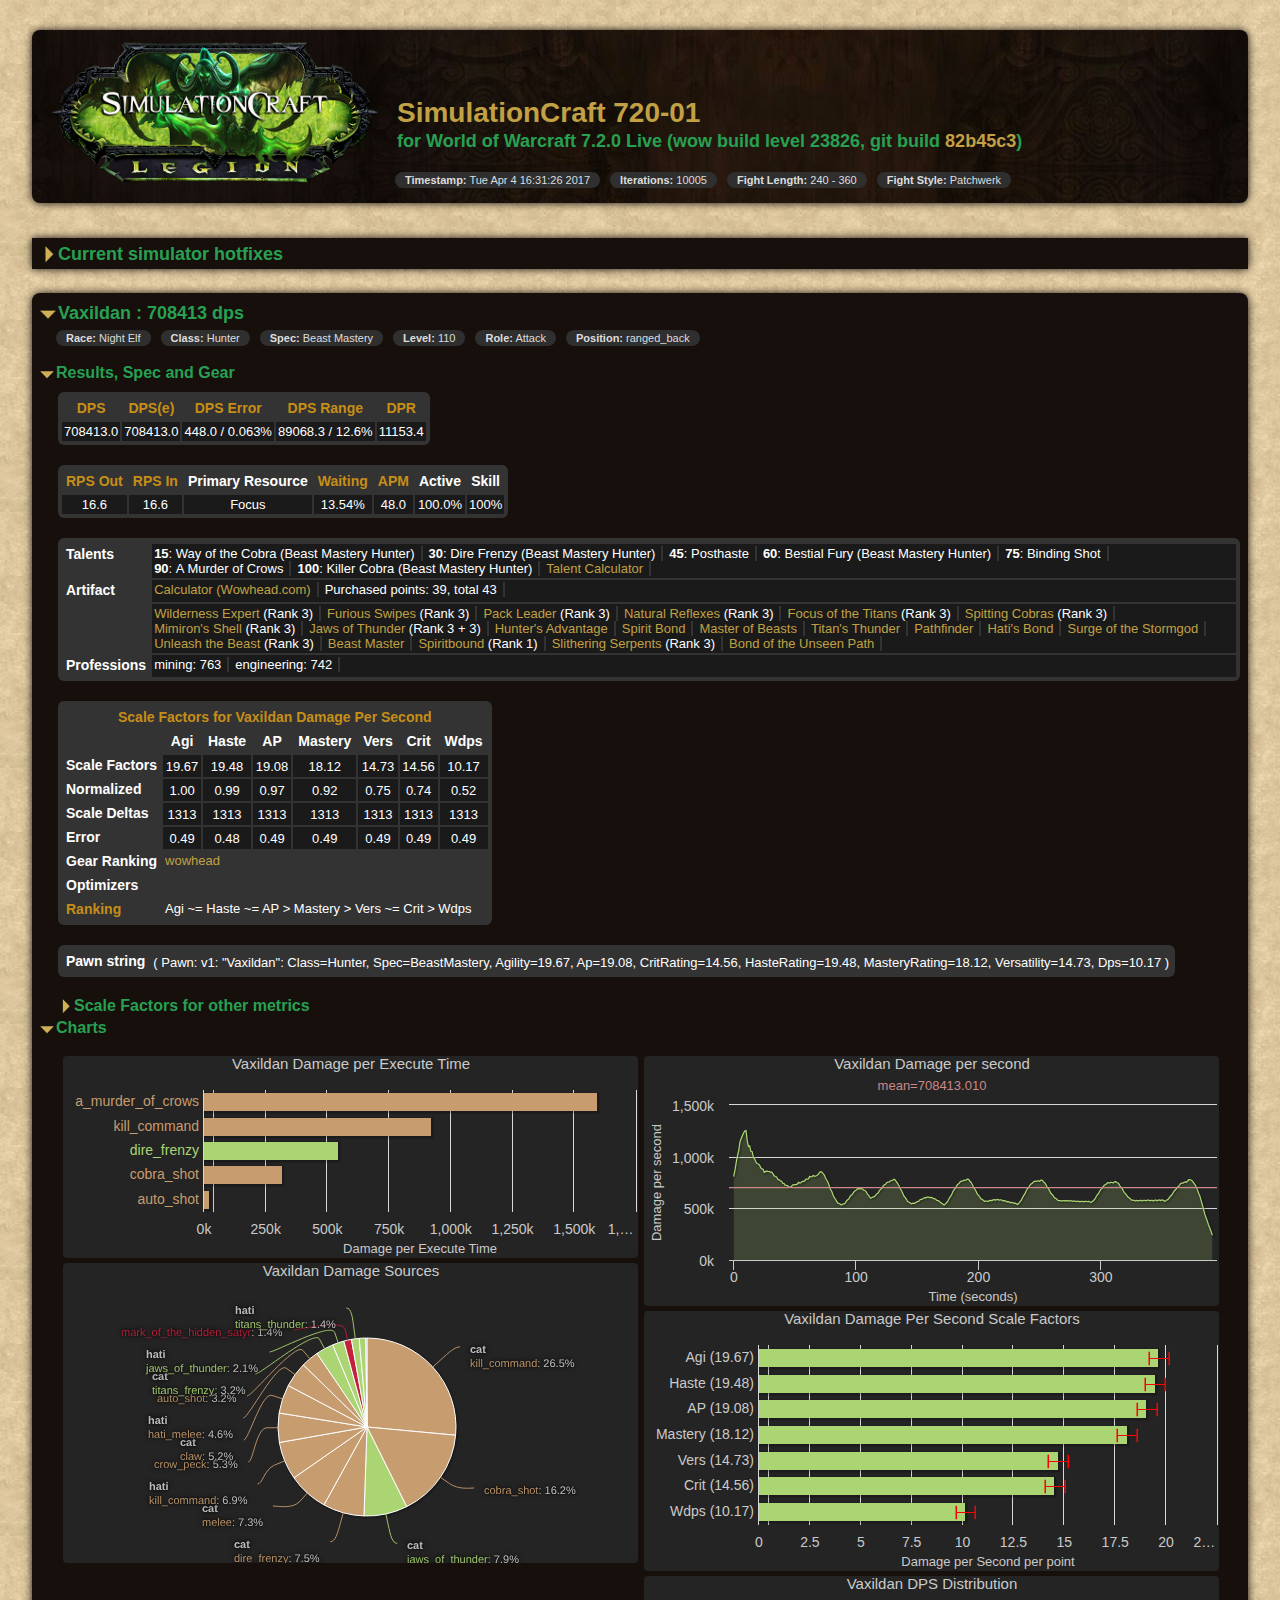
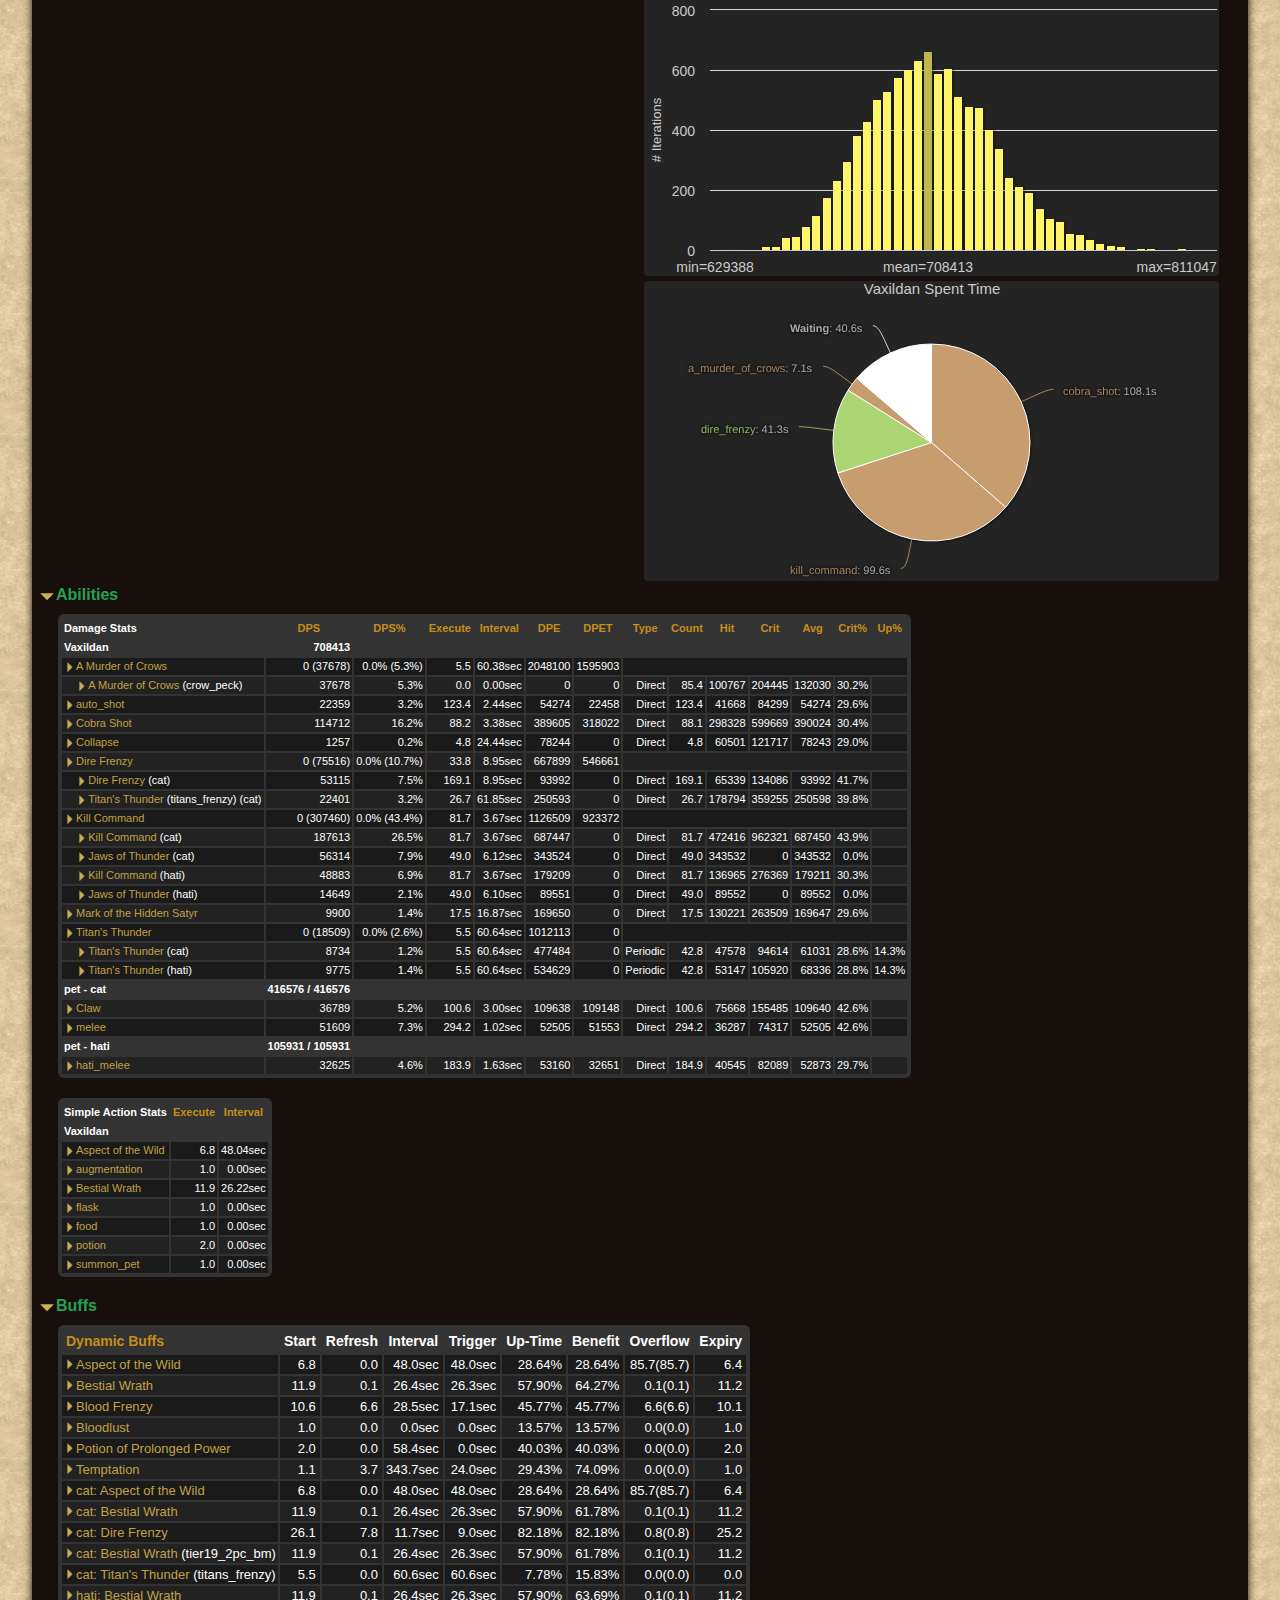
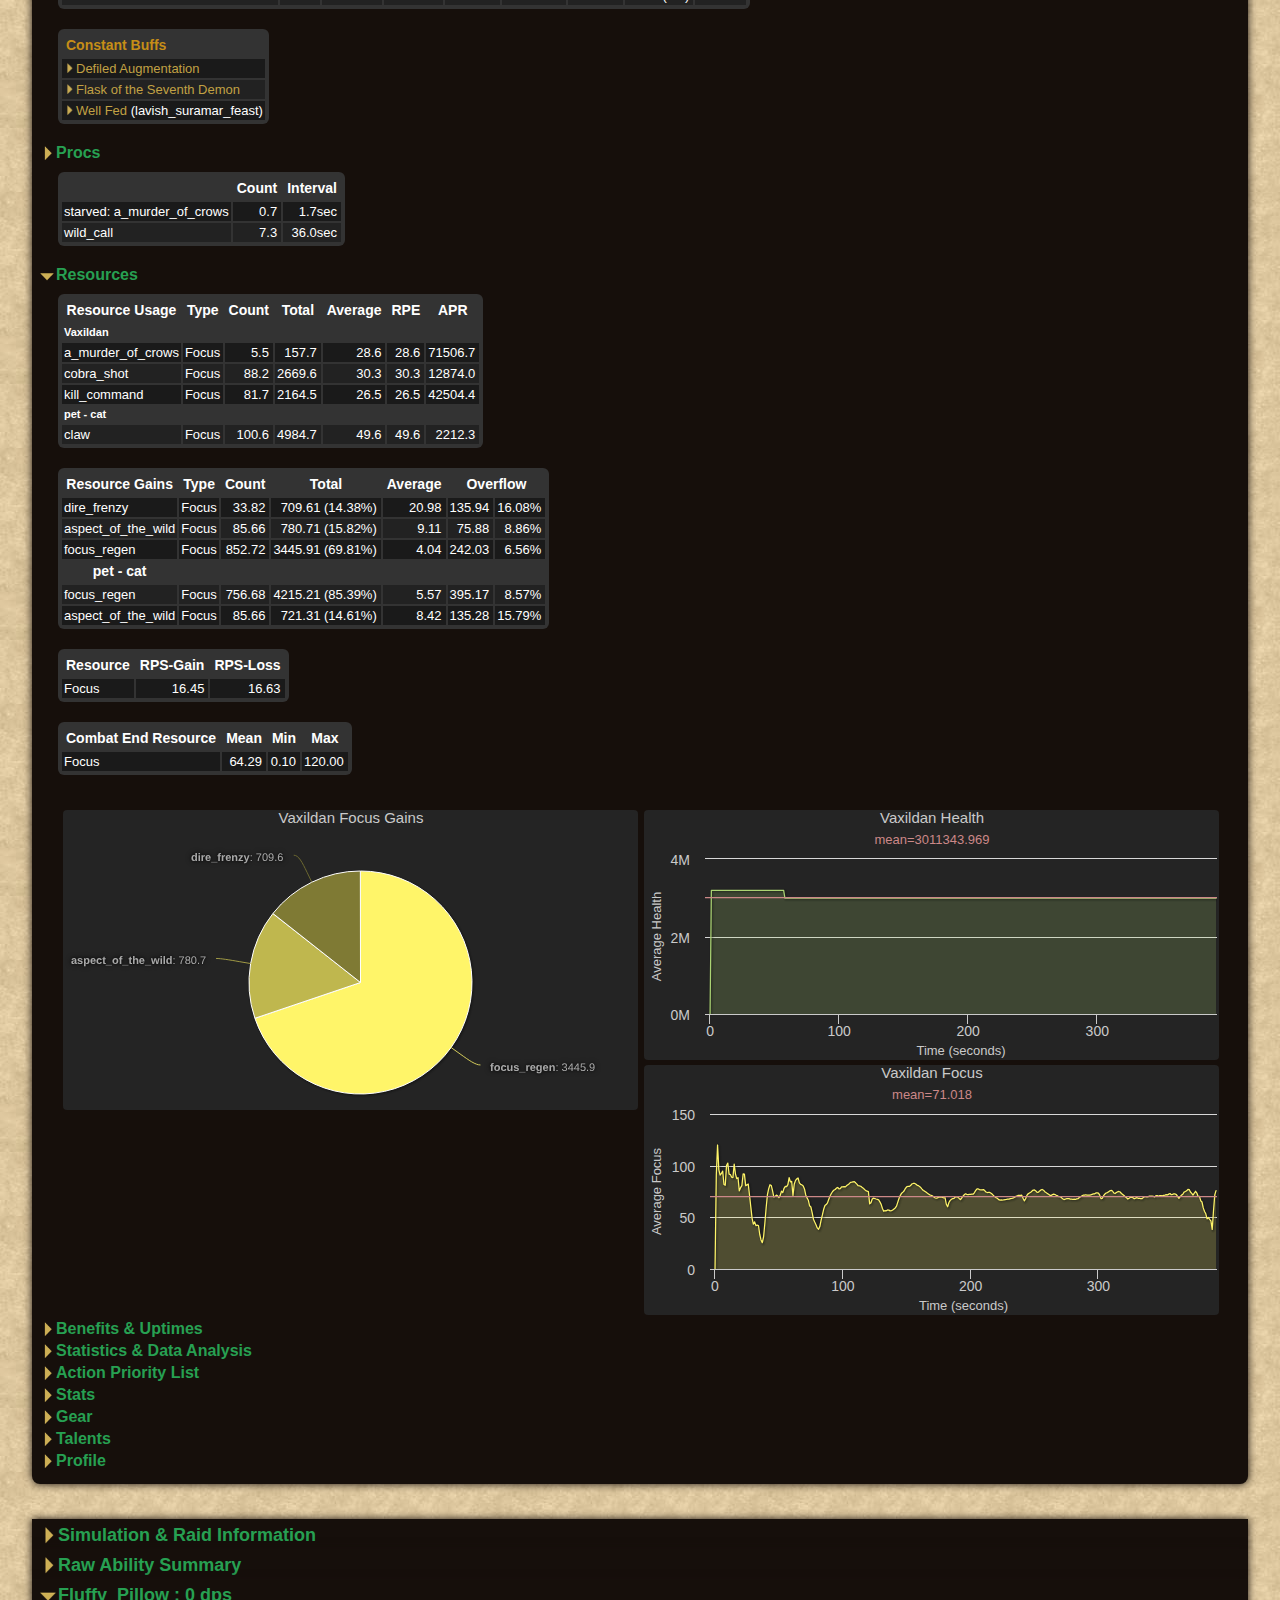
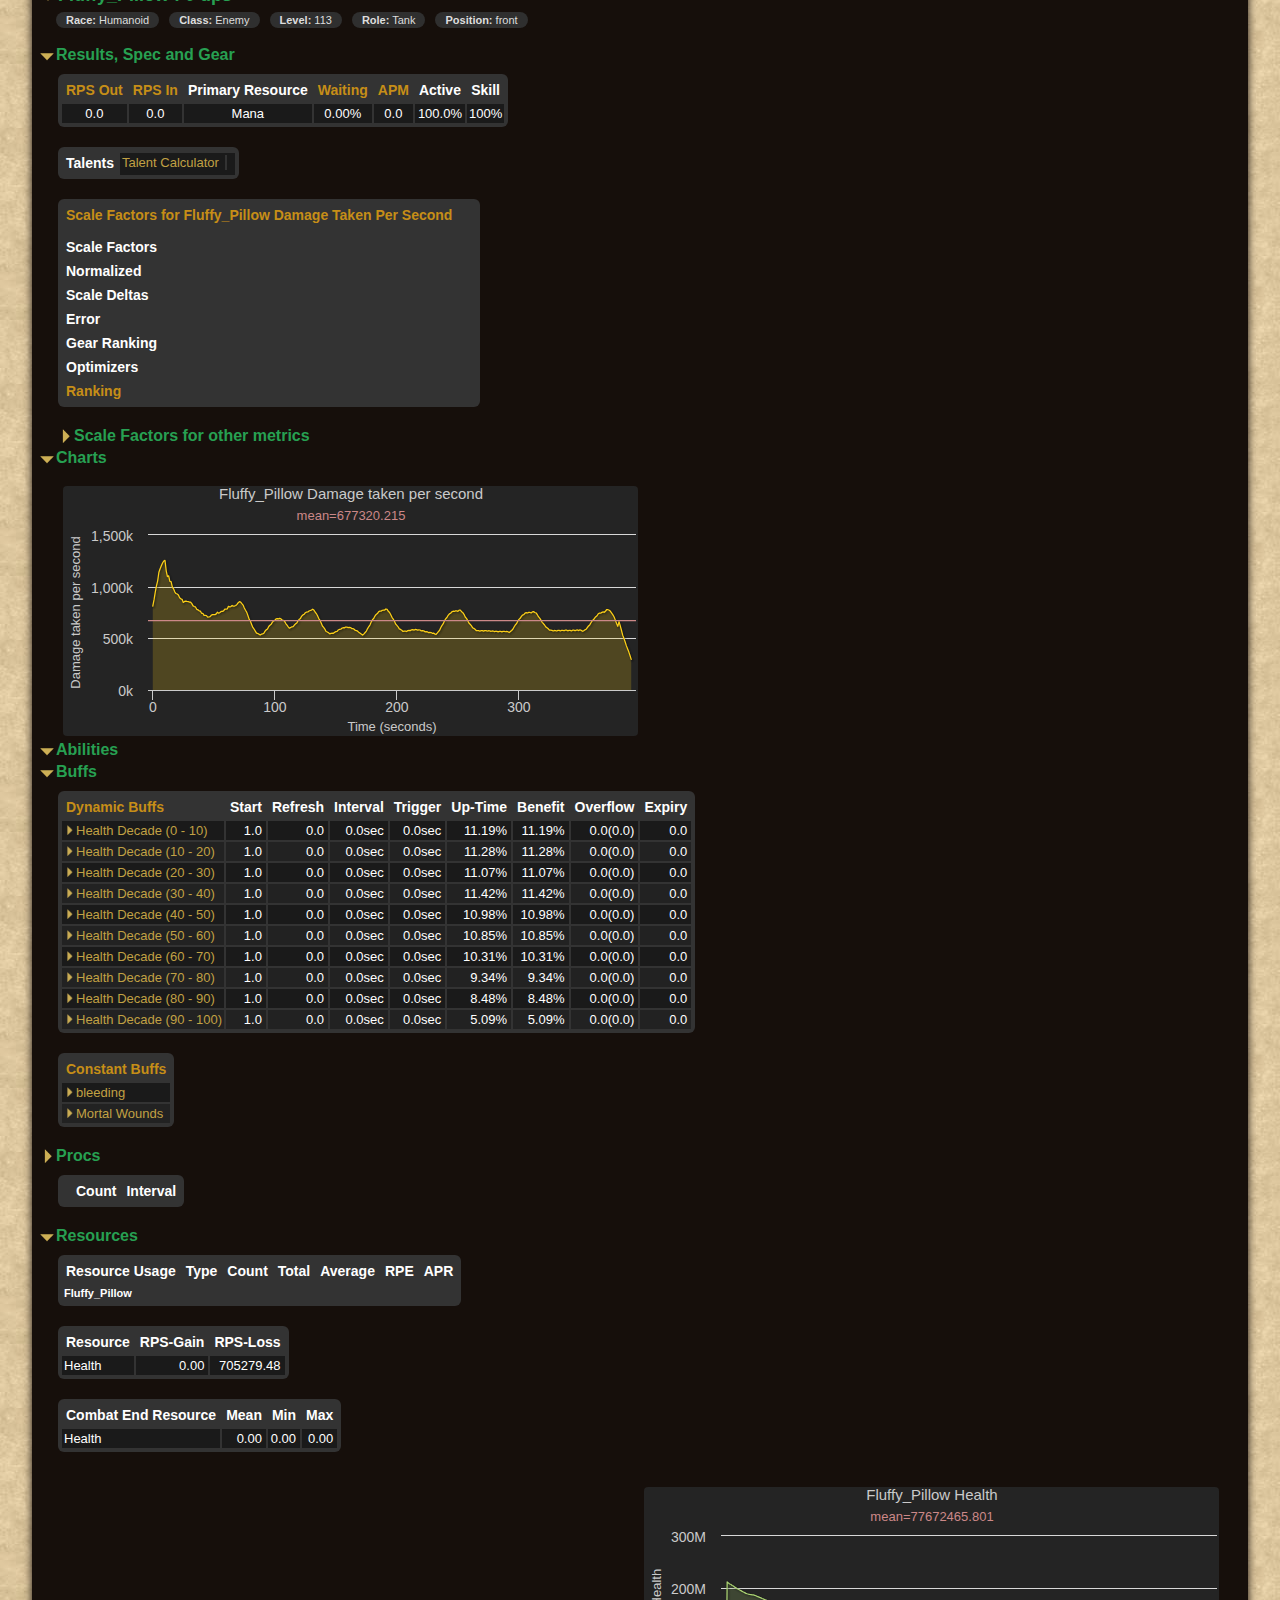
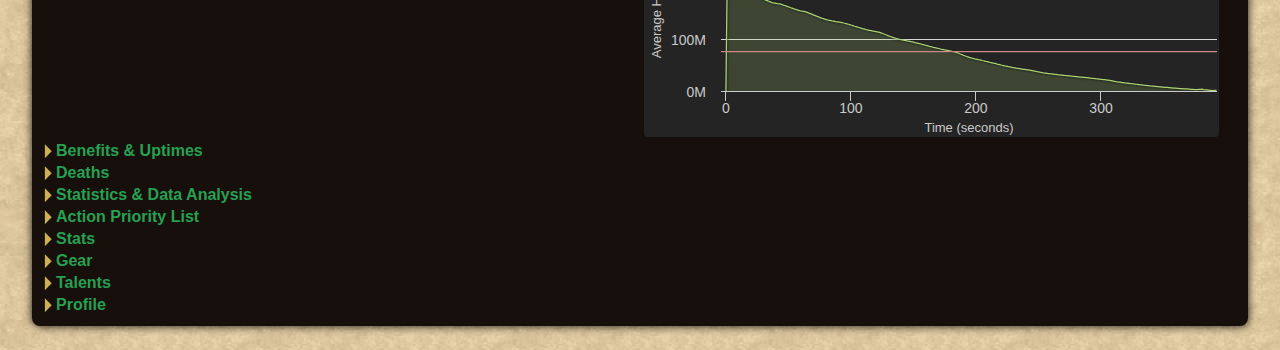
==== commit 7e78d4c2: "Update logs" ====
--- a/logs/bm.html
+++ b/logs/bm.html
@@ -274,15 +274,15 @@
 
 <span id="logo"></span> 
-<h1><a href="http://www.simulationcraft.org/">SimulationCraft 715-02</a></h1>-
-<h2>for World of Warcraft 7.1.5 Live (wow build level 23360, git build <a href="https://github.com/simulationcraft/simc/commit/5822bf9">5822bf9</a>)</h2>+<h1><a href="http://www.simulationcraft.org/">SimulationCraft 720-01</a></h1>+
+<h2>for World of Warcraft 7.2.0 Live (wow build level 23826, git build <a href="https://github.com/simulationcraft/simc/commit/82b45c3">82b45c3</a>)</h2> 
  
 <ul class="params"> 
-<li><b>Timestamp:</b> Tue Jan 24 22:17:03 2017+<li><b>Timestamp:</b> Tue Apr  4 16:31:26 2017 
 </li> 
@@ -370,9 +370,9 @@
 
 <tr> 
-<td class="left" style="white-space:nowrap;"><strong>2017-01-21</strong></td>-
-<td class="left" colspan="5"><strong>(Dot) - Damage of most feral abilities increased by 8%</strong></td>+<td class="left" style="white-space:nowrap;"><strong>2016-12-18</strong></td>+
+<td class="left" colspan="5"><strong>Incorrect spell level for starfall damage component.</strong></td> 
 </tr> 
@@ -380,3831 +380,3497 @@
 
 <td></td> 
-<td class="left"><a href="http://www.wowdb.com/spells/137011">Feral Druid</a> (effect#2)</td>+<td class="left"><a href="http://www.wowdb.com/spells/191037">Starfall</a></td>+
+<td class="left">spell_level</td>+
+<td class="left">40.00</td>+
+<td colspan="2" class="left">76.00</td>+
+</tr>+
+</table>+
+<h3>Hunter</h3>+
+<table class="sc" style="max-width:75%">+
+<tr>+
+<th>Tag</th>+
+<th class="left">Spell / Effect</th>+
+<th class="left">Field</th>+
+<th class="left">Hotfixed Value</th>+
+<th class="left" colspan="2">DBC Value</th>+
+</tr>+
+<tr>+
+<td class="left" style="white-space:nowrap;"><strong>2017-1-8</strong></td>+
+<td class="left" colspan="5"><strong>Spelldata claims that Marking Target's rppm was buffed from 5 to 6.5, but testing shows higher.</strong></td>+
+</tr>+
+<tr class="odd">+
+<td></td>+
+<td class="left"><a href="http://www.wowdb.com/spells/185987">Hunter's Mark</a></td>+
+<td class="left">rppm</td>+
+<td class="left">7.20</td>+
+<td colspan="2" class="left">6.50</td>+
+</tr>+
+</table>+
+<h3>Mage</h3>+
+<table class="sc" style="max-width:75%">+
+<tr>+
+<th>Tag</th>+
+<th class="left">Spell / Effect</th>+
+<th class="left">Field</th>+
+<th class="left">Hotfixed Value</th>+
+<th class="left" colspan="2">DBC Value</th>+
+</tr>+
+<tr>+
+<td class="left" style="white-space:nowrap;"><strong>2017-03-20</strong></td>+
+<td class="left" colspan="5"><strong>Manually set Frozen Orb's travel speed.</strong></td>+
+</tr>+
+<tr class="odd">+
+<td></td>+
+<td class="left"><a href="http://www.wowdb.com/spells/84714">Frozen Orb</a></td>+
+<td class="left">prj_speed</td>+
+<td class="left">20.00</td>+
+<td colspan="2" class="left">0.00</td>+
+</tr>+
+<tr>+
+<td class="left" style="white-space:nowrap;"><strong>2017-02-04</strong></td>+
+<td class="left" colspan="5"><strong>Manually set Flurry's travel speed.</strong></td>+
+</tr>+
+<tr class="odd">+
+<td></td>+
+<td class="left"><a href="http://www.wowdb.com/spells/44614">Flurry</a></td>+
+<td class="left">prj_speed</td>+
+<td class="left">45.00</td>+
+<td colspan="2" class="left">0.00</td>+
+</tr>+
+<tr>+
+<td class="left" style="white-space:nowrap;"><strong>2017-01-11</strong></td>+
+<td class="left" colspan="5"><strong>Incorrect spell level for Frozen Orb Bolt.</strong></td>+
+</tr>+
+<tr class="odd">+
+<td></td>+
+<td class="left"><a href="http://www.wowdb.com/spells/84721">Frozen Orb</a></td>+
+<td class="left">spell_level</td>+
+<td class="left">57.00</td>+
+<td colspan="2" class="left">81.00</td>+
+</tr>+
+</table>+
+<h3>Mark of the Distant Army</h3>+
+<table class="sc" style="max-width:75%">+
+<tr>+
+<th>Tag</th>+
+<th class="left">Spell / Effect</th>+
+<th class="left">Field</th>+
+<th class="left">Hotfixed Value</th>+
+<th class="left" colspan="2">DBC Value</th>+
+</tr>+
+<tr>+
+<td class="left" style="white-space:nowrap;"><strong>2017-01-10</strong></td>+
+<td class="left" colspan="5"><strong>Set Velocity to a reasonable value.</strong></td>+
+</tr>+
+<tr class="odd">+
+<td></td>+
+<td class="left"><a href="http://www.wowdb.com/spells/191380">Mark of the Distant Army</a></td>+
+<td class="left">prj_speed</td>+
+<td class="left">40.00</td>+
+<td colspan="2" class="left">1.00</td>+
+</tr>+
+</table>+
+<h3>Paladin</h3>+
+<table class="sc" style="max-width:75%">+
+<tr>+
+<th>Tag</th>+
+<th class="left">Spell / Effect</th>+
+<th class="left">Field</th>+
+<th class="left">Hotfixed Value</th>+
+<th class="left" colspan="2">DBC Value</th>+
+</tr>+
+<tr>+
+<td class="left" style="white-space:nowrap;"><strong>2017-03-29</strong></td>+
+<td class="left" colspan="5"><strong>Righteous Verdict bonus increased to 8% per point (was 5% per point)</strong></td>+
+</tr>+
+<tr class="odd">+
+<td></td>+
+<td class="left"><a href="http://www.wowdb.com/spells/238062">Righteous Verdict</a> (effect#1)</td> 
 <td class="left">base_value</td> 
-<td class="left">16.00</td>-
-<td colspan="2" class="left">8.00</td>-
-</tr>-
-<tr>-
-<td class="left" style="white-space:nowrap;"><strong>2017-01-21</strong></td>-
-<td class="left" colspan="5"><strong>(Direct) - Damage of most feral abilities increased by 8%</strong></td>+<td class="left">8.00</td>+
+<td class="left">8.00</td>+
+<td class="left" style="color:red;"><strong>Verification Failure (5.00)</strong></td></tr>+
+</table>+
+</div>+
+</div>+
+<div id="player1" class="player section section-open">+
+<h2 id="player1toggle" class="toggle open">Vaxildan&#160;:&#160;708413 dps</h2>+
+<div class="toggle-content">+
+<ul class="params">+
+<li><b>Race:</b> Night Elf</li>+
+<li><b>Class:</b> Hunter</li>+
+<li><b>Spec:</b> Beast Mastery</li>+
+<li><b>Level:</b> 110</li>+
+<li><b>Role:</b> Attack</li>+
+<li><b>Position:</b> ranged_back</li>+
+</ul>+
+<div class="clear"></div>+
+<div class="player-section results-spec-gear mt">+
+<h3 class="toggle open">Results, Spec and Gear</h3>+
+<div class="toggle-content">+
+<table class="sc">+
+<tr>+
+<th><a href="#help-dps" class="help">DPS</a></th>+
+<th><a href="#help-dpse" class="help">DPS(e)</a></th>+
+<th><a href="#help-error" class="help">DPS Error</a></th>+
+<th><a href="#help-range" class="help">DPS Range</a></th>+
+<th><a href="#help-dpr" class="help">DPR</a></th>+
+</tr>+
+<tr>+
+<td>708413.0</td>+
+<td>708413.0</td>+
+<td>448.0 / 0.063%</td>+
+<td>89068.3 / 12.6%</td>+
+<td>11153.4</td>+
+</tr>+
+</table>+
+<table class="sc ra">+
+<tr>+
+<th><a href="#help-rps-out" class="help">RPS Out</a></th>+
+<th><a href="#help-rps-in" class="help">RPS In</a></th>+
+<th>Primary Resource</th>+
+<th><a href="#help-waiting" class="help">Waiting</a></th>+
+<th><a href="#help-apm" class="help">APM</a></th>+
+<th>Active</th>+
+<th>Skill</th>+
+</tr>+
+<tr>+
+<td>16.6</td>+
+<td>16.6</td>+
+<td>Focus</td>+
+<td>13.54%</td>+
+<td>48.0</td>+
+<td>100.0%</td>+
+<td>100%</td>+
+</tr>+
+</table>+
+<table class="sc mt">+
+<tr class="left">+
+<th>Talents</th>+
+<td><ul class="float">+
+<li><strong>15</strong>:&#160;Way of the Cobra (Beast Mastery Hunter)</li>+
+<li><strong>30</strong>:&#160;Dire Frenzy (Beast Mastery Hunter)</li>+
+<li><strong>45</strong>:&#160;Posthaste</li>+
+<li><strong>60</strong>:&#160;Bestial Fury (Beast Mastery Hunter)</li>+
+<li><strong>75</strong>:&#160;Binding Shot</li>+
+<li><strong>90</strong>:&#160;A Murder of Crows</li>+
+<li><strong>100</strong>:&#160;Killer Cobra (Beast Mastery Hunter)</li>+
+<li><a href="http://us.battle.net/wow/en/tool/talent-calculator#Yaa!1101001" class="ext">Talent Calculator</a></li>+
+</ul></td>+
+</tr>+
+<tr class="left">+
+<th>Artifact</th>+
+<td><ul class="float">+
+<li><a href="http://legion.wowhead.com/artifact-calc#56:146932:140077:140815:0:868:3:869:3:870:3:871:3:872:3:873:3:874:3:875:6:876:1:877:1:878:1:879:1:880:1:881:1:882:1:1095:3:1336:1:1368:1:1517:3:1636:1" target="_blank">Calculator (Wowhead.com)</a></li><li>Purchased points: 39, total 43</li></ul></td></tr><tr class="left">+
+<th></th><td><ul class="float">+
+<li><a href="http://www.wowdb.com/spells/197038?artifactRank=3">Wilderness Expert</a> (Rank 3)</li><li><a href="http://www.wowdb.com/spells/197047?artifactRank=3">Furious Swipes</a> (Rank 3)</li><li><a href="http://www.wowdb.com/spells/197080?artifactRank=3">Pack Leader</a> (Rank 3)</li><li><a href="http://www.wowdb.com/spells/197138?artifactRank=3">Natural Reflexes</a> (Rank 3)</li><li><a href="http://www.wowdb.com/spells/197139?artifactRank=3">Focus of the Titans</a> (Rank 3)</li><li><a href="http://www.wowdb.com/spells/197140?artifactRank=3">Spitting Cobras</a> (Rank 3)</li><li><a href="http://www.wowdb.com/spells/197160?artifactRank=3">Mimiron's Shell</a> (Rank 3)</li><li><a href="http://www.wowdb.com/spells/197162?artifactRank=3 + 3">Jaws of Thunder</a> (Rank 3 + 3)</li><li><a href="http://www.wowdb.com/spells/197178?artifactRank=1">Hunter's Advantage</a></li><li><a href="http://www.wowdb.com/spells/197199?artifactRank=1">Spirit Bond</a></li><li><a href="http://www.wowdb.com/spells/197248?artifactRank=1">Master of Beasts</a></li><li><a href="http://www.wowdb.com/spells/207068?artifactRank=1">Titan's Thunder</a></li><li><a href="http://www.wowdb.com/spells/197343?artifactRank=1">Pathfinder</a></li><li><a href="http://www.wowdb.com/spells/197344?artifactRank=1">Hati's Bond</a></li><li><a href="http://www.wowdb.com/spells/197354?artifactRank=1">Surge of the Stormgod</a></li><li><a href="http://www.wowdb.com/spells/206910?artifactRank=3">Unleash the Beast</a> (Rank 3)</li><li><a href="http://www.wowdb.com/spells/215779?artifactRank=1">Beast Master</a></li><li><a href="http://www.wowdb.com/spells/214914?artifactRank=1">Spiritbound</a> (Rank 1)</li><li><a href="http://www.wowdb.com/spells/238051?artifactRank=3">Slithering Serpents</a> (Rank 3)</li><li><a href="http://www.wowdb.com/spells/241110?artifactRank=1">Bond of the Unseen Path</a></li></ul></td></tr><tr class="left">+
+<th>Professions</th>+
+<td>+
+<ul class="float">+
+<li>mining: 763</li>+
+<li>engineering: 742</li>+
+</ul>+
+</td>+
+</tr>+
+</table>+
+<table class="sc mt">+
+<tr>+
+<th colspan="8"><a href="#help-scale-factors" class="help">Scale Factors for Vaxildan Damage Per Second</a></th>+
+</tr>+
+<tr>+
+<th></th>+
+<th>Agi</th>+
+<th>Haste</th>+
+<th>AP</th>+
+<th>Mastery</th>+
+<th>Vers</th>+
+<th>Crit</th>+
+<th>Wdps</th>+
+</tr>+
+<tr>+
+<th class="left">Scale Factors</th>+
+<td>19.67</td>+
+<td>19.48</td>+
+<td>19.08</td>+
+<td>18.12</td>+
+<td>14.73</td>+
+<td>14.56</td>+
+<td>10.17</td>+
+</tr>+
+<tr>+
+<th class="left">Normalized</th>+
+<td>1.00</td>+
+<td>0.99</td>+
+<td>0.97</td>+
+<td>0.92</td>+
+<td>0.75</td>+
+<td>0.74</td>+
+<td>0.52</td>+
+</tr>+
+<tr>+
+<th class="left">Scale Deltas</th>+
+<td>1313</td>+
+<td>1313</td>+
+<td>1313</td>+
+<td>1313</td>+
+<td>1313</td>+
+<td>1313</td>+
+<td>1313</td>+
+</tr>+
+<tr>+
+<th class="left">Error</th>+
+<td>0.49</td>+
+<td>0.48</td>+
+<td>0.49</td>+
+<td>0.49</td>+
+<td>0.49</td>+
+<td>0.49</td>+
+<td>0.49</td>+
+</tr>+
+<tr class="left">+
+<th>Gear Ranking</th>+
+<td colspan="7" class="filler">+
+<ul class="float">+
+<li><a href="http://www.wowhead.com/?items&amp;filter=ub=3;gm=3;gb=1;minle=600;ro=1;wt=21:77:96:103:170:215:138;wtv=19.67:19.08:14.56:19.48:18.12:14.73:10.17;" class="ext">wowhead</a></li>+
+</ul>+
+</td>+
+</tr>+
+<tr class="left">+
+<th>Optimizers</th>+
+<td colspan="7" class="filler">+
+<ul class="float">+
+</ul>+
+</td>+
+</tr>+
+<tr class="left">+
+<th><a href="#help-scale-factor-ranking" class="help">Ranking</a></th>+
+<td colspan="7" class="filler">+
+<ul class="float">+
+<li>Agi ~= Haste ~= AP > Mastery > Vers ~= Crit > Wdps</table>+
+<table class="sc mt">+
+<tr class"left">+
+<th>Pawn string</th>+
+<td colspan="7" class="filler">+
+( Pawn: v1: "Vaxildan": Class=Hunter, Spec=BeastMastery,  Agility=19.67, Ap=19.08, CritRating=14.56, HasteRating=19.48, MasteryRating=18.12, Versatility=14.73, Dps=10.17 )+
+</td>+
+</tr>+
+</table>+
+<h3 class="toggle">Scale Factors for other metrics</h3>+
+<div class="toggle-content hide">+
+<table class="sc mt">+
+<tr>+
+<th colspan="8"><a href="#help-scale-factors" class="help">Scale Factors for Vaxildan Damage Per Second</a></th>+
+</tr>+
+<tr>+
+<th></th>+
+<th>Agi</th>+
+<th>Haste</th>+
+<th>AP</th>+
+<th>Mastery</th>+
+<th>Vers</th>+
+<th>Crit</th>+
+<th>Wdps</th>+
+</tr>+
+<tr>+
+<th class="left">Scale Factors</th>+
+<td>19.67</td>+
+<td>19.48</td>+
+<td>19.08</td>+
+<td>18.12</td>+
+<td>14.73</td>+
+<td>14.56</td>+
+<td>10.17</td>+
+</tr>+
+<tr>+
+<th class="left">Normalized</th>+
+<td>1.00</td>+
+<td>0.99</td>+
+<td>0.97</td>+
+<td>0.92</td>+
+<td>0.75</td>+
+<td>0.74</td>+
+<td>0.52</td>+
+</tr>+
+<tr>+
+<th class="left">Scale Deltas</th>+
+<td>1313</td>+
+<td>1313</td>+
+<td>1313</td>+
+<td>1313</td>+
+<td>1313</td>+
+<td>1313</td>+
+<td>1313</td>+
+</tr>+
+<tr>+
+<th class="left">Error</th>+
+<td>0.49</td>+
+<td>0.48</td>+
+<td>0.49</td>+
+<td>0.49</td>+
+<td>0.49</td>+
+<td>0.49</td>+
+<td>0.49</td>+
+</tr>+
+<tr class="left">+
+<th>Gear Ranking</th>+
+<td colspan="7" class="filler">+
+<ul class="float">+
+<li><a href="http://www.wowhead.com/?items&amp;filter=ub=3;gm=3;gb=1;minle=600;ro=1;wt=21:77:96:103:170:215:138;wtv=19.67:19.08:14.56:19.48:18.12:14.73:10.17;" class="ext">wowhead</a></li>+
+</ul>+
+</td>+
+</tr>+
+<tr class="left">+
+<th>Optimizers</th>+
+<td colspan="7" class="filler">+
+<ul class="float">+
+</ul>+
+</td>+
+</tr>+
+<tr class="left">+
+<th><a href="#help-scale-factor-ranking" class="help">Ranking</a></th>+
+<td colspan="7" class="filler">+
+<ul class="float">+
+<li>Agi ~= Haste ~= AP > Mastery > Vers ~= Crit > Wdps</table>+
+<table class="sc mt">+
+<tr class"left">+
+<th>Pawn string</th>+
+<td colspan="7" class="filler">+
+( Pawn: v1: "Vaxildan": Class=Hunter, Spec=BeastMastery,  Agility=19.67, Ap=19.08, CritRating=14.56, HasteRating=19.48, MasteryRating=18.12, Versatility=14.73, Dps=10.17 )+
+</td>+
+</tr>+
+</table>+
+<table class="sc mt">+
+<tr>+
+<th colspan="8"><a href="#help-scale-factors" class="help">Scale Factors for Vaxildan Priority Target Damage Per Second</a></th>+
+</tr>+
+<tr>+
+<th></th>+
+<th>Agi</th>+
+<th>Haste</th>+
+<th>AP</th>+
+<th>Mastery</th>+
+<th>Vers</th>+
+<th>Crit</th>+
+<th>Wdps</th>+
+</tr>+
+<tr>+
+<th class="left">Scale Factors</th>+
+<td>19.67</td>+
+<td>19.48</td>+
+<td>19.08</td>+
+<td>18.12</td>+
+<td>14.73</td>+
+<td>14.56</td>+
+<td>10.17</td>+
+</tr>+
+<tr>+
+<th class="left">Normalized</th>+
+<td>1.00</td>+
+<td>0.99</td>+
+<td>0.97</td>+
+<td>0.92</td>+
+<td>0.75</td>+
+<td>0.74</td>+
+<td>0.52</td>+
+</tr>+
+<tr>+
+<th class="left">Scale Deltas</th>+
+<td>1313</td>+
+<td>1313</td>+
+<td>1313</td>+
+<td>1313</td>+
+<td>1313</td>+
+<td>1313</td>+
+<td>1313</td>+
+</tr>+
+<tr>+
+<th class="left">Error</th>+
+<td>0.49</td>+
+<td>0.48</td>+
+<td>0.49</td>+
+<td>0.49</td>+
+<td>0.49</td>+
+<td>0.49</td>+
+<td>0.49</td>+
+</tr>+
+<tr class="left">+
+<th>Gear Ranking</th>+
+<td colspan="7" class="filler">+
+<ul class="float">+
+<li><a href="http://www.wowhead.com/?items&amp;filter=ub=3;gm=3;gb=1;minle=600;ro=1;wt=21:77:96:103:170:215:138;wtv=19.67:19.08:14.56:19.48:18.12:14.73:10.17;" class="ext">wowhead</a></li>+
+</ul>+
+</td>+
+</tr>+
+<tr class="left">+
+<th>Optimizers</th>+
+<td colspan="7" class="filler">+
+<ul class="float">+
+</ul>+
+</td>+
+</tr>+
+<tr class="left">+
+<th><a href="#help-scale-factor-ranking" class="help">Ranking</a></th>+
+<td colspan="7" class="filler">+
+<ul class="float">+
+<li>Agi ~= Haste ~= AP > Mastery > Vers ~= Crit > Wdps</table>+
+<table class="sc mt">+
+<tr class"left">+
+<th>Pawn string</th>+
+<td colspan="7" class="filler">+
+( Pawn: v1: "Vaxildan": Class=Hunter, Spec=BeastMastery,  Agility=19.67, Ap=19.08, CritRating=14.56, HasteRating=19.48, MasteryRating=18.12, Versatility=14.73, Dps=10.17 )+
+</td>+
+</tr>+
+</table>+
+<table class="sc mt">+
+<tr>+
+<th colspan="8"><a href="#help-scale-factors" class="help">Scale Factors for Vaxildan Damage Per Second (Effective)</a></th>+
+</tr>+
+<tr>+
+<th></th>+
+<th>Agi</th>+
+<th>Haste</th>+
+<th>AP</th>+
+<th>Mastery</th>+
+<th>Vers</th>+
+<th>Crit</th>+
+<th>Wdps</th>+
+</tr>+
+<tr>+
+<th class="left">Scale Factors</th>+
+<td>19.67</td>+
+<td>19.48</td>+
+<td>19.08</td>+
+<td>18.12</td>+
+<td>14.73</td>+
+<td>14.56</td>+
+<td>10.17</td>+
+</tr>+
+<tr>+
+<th class="left">Normalized</th>+
+<td>1.00</td>+
+<td>0.99</td>+
+<td>0.97</td>+
+<td>0.92</td>+
+<td>0.75</td>+
+<td>0.74</td>+
+<td>0.52</td>+
+</tr>+
+<tr>+
+<th class="left">Scale Deltas</th>+
+<td>1313</td>+
+<td>1313</td>+
+<td>1313</td>+
+<td>1313</td>+
+<td>1313</td>+
+<td>1313</td>+
+<td>1313</td>+
+</tr>+
+<tr>+
+<th class="left">Error</th>+
+<td>0.00</td>+
+<td>0.00</td>+
+<td>0.00</td>+
+<td>0.00</td>+
+<td>0.00</td>+
+<td>0.00</td>+
+<td>0.00</td>+
+</tr>+
+<tr class="left">+
+<th>Gear Ranking</th>+
+<td colspan="7" class="filler">+
+<ul class="float">+
+<li><a href="http://www.wowhead.com/?items&amp;filter=ub=3;gm=3;gb=1;minle=600;ro=1;wt=21:77:96:103:170:215:138;wtv=19.67:19.08:14.56:19.48:18.12:14.73:10.17;" class="ext">wowhead</a></li>+
+</ul>+
+</td>+
+</tr>+
+<tr class="left">+
+<th>Optimizers</th>+
+<td colspan="7" class="filler">+
+<ul class="float">+
+</ul>+
+</td>+
+</tr>+
+<tr class="left">+
+<th><a href="#help-scale-factor-ranking" class="help">Ranking</a></th>+
+<td colspan="7" class="filler">+
+<ul class="float">+
+<li>Agi > Haste > AP > Mastery > Vers > Crit > Wdps</table>+
+<table class="sc mt">+
+<tr class"left">+
+<th>Pawn string</th>+
+<td colspan="7" class="filler">+
+( Pawn: v1: "Vaxildan": Class=Hunter, Spec=BeastMastery,  Agility=19.67, Ap=19.08, CritRating=14.56, HasteRating=19.48, MasteryRating=18.12, Versatility=14.73, Dps=10.17 )+
+</td>+
+</tr>+
+</table>+
+<table class="sc mt">+
+<tr>+
+<th colspan="1"><a href="#help-scale-factors" class="help">Scale Factors for Vaxildan Healing Per Second</a></th>+
+</tr>+
+<tr>+
+<th></th>+
+</tr>+
+<tr>+
+<th class="left">Scale Factors</th>+
+</tr>+
+<tr>+
+<th class="left">Normalized</th>+
+</tr>+
+<tr>+
+<th class="left">Scale Deltas</th>+
+</tr>+
+<tr>+
+<th class="left">Error</th>+
+</tr>+
+<tr class="left">+
+<th>Gear Ranking</th>+
+<td colspan="0" class="filler">+
+<ul class="float">+
+<li><a href="http://www.wowhead.com/?items&amp;filter=ub=3;gm=3;gb=1;minle=600;ro=1;wt=;wtv=;" class="ext">wowhead</a></li>+
+</ul>+
+</td>+
+</tr>+
+<tr class="left">+
+<th>Optimizers</th>+
+<td colspan="0" class="filler">+
+<ul class="float">+
+</ul>+
+</td>+
+</tr>+
+<tr class="left">+
+<th><a href="#help-scale-factor-ranking" class="help">Ranking</a></th>+
+<td colspan="0" class="filler">+
+<ul class="float">+
+<li></table>+
+<table class="sc mt">+
+<tr class"left">+
+<th>Pawn string</th>+
+<td colspan="0" class="filler">+
+( Pawn: v1: "Vaxildan": Class=Hunter, Spec=BeastMastery,  )+
+</td>+
+</tr>+
+</table>+
+<table class="sc mt">+
+<tr>+
+<th colspan="1"><a href="#help-scale-factors" class="help">Scale Factors for Vaxildan Healing Per Second (Effective)</a></th>+
+</tr>+
+<tr>+
+<th></th>+
+</tr>+
+<tr>+
+<th class="left">Scale Factors</th>+
+</tr>+
+<tr>+
+<th class="left">Normalized</th>+
+</tr>+
+<tr>+
+<th class="left">Scale Deltas</th>+
+</tr>+
+<tr>+
+<th class="left">Error</th>+
+</tr>+
+<tr class="left">+
+<th>Gear Ranking</th>+
+<td colspan="0" class="filler">+
+<ul class="float">+
+<li><a href="http://www.wowhead.com/?items&amp;filter=ub=3;gm=3;gb=1;minle=600;ro=1;wt=;wtv=;" class="ext">wowhead</a></li>+
+</ul>+
+</td>+
+</tr>+
+<tr class="left">+
+<th>Optimizers</th>+
+<td colspan="0" class="filler">+
+<ul class="float">+
+</ul>+
+</td>+
+</tr>+
+<tr class="left">+
+<th><a href="#help-scale-factor-ranking" class="help">Ranking</a></th>+
+<td colspan="0" class="filler">+
+<ul class="float">+
+<li></table>+
+<table class="sc mt">+
+<tr class"left">+
+<th>Pawn string</th>+
+<td colspan="0" class="filler">+
+( Pawn: v1: "Vaxildan": Class=Hunter, Spec=BeastMastery,  )+
+</td>+
+</tr>+
+</table>+
+<table class="sc mt">+
+<tr>+
+<th colspan="1"><a href="#help-scale-factors" class="help">Scale Factors for Vaxildan Absorb Per Second</a></th>+
+</tr>+
+<tr>+
+<th></th>+
+</tr>+
+<tr>+
+<th class="left">Scale Factors</th>+
+</tr>+
+<tr>+
+<th class="left">Normalized</th>+
+</tr>+
+<tr>+
+<th class="left">Scale Deltas</th>+
+</tr>+
+<tr>+
+<th class="left">Error</th>+
+</tr>+
+<tr class="left">+
+<th>Gear Ranking</th>+
+<td colspan="0" class="filler">+
+<ul class="float">+
+<li><a href="http://www.wowhead.com/?items&amp;filter=ub=3;gm=3;gb=1;minle=600;ro=1;wt=;wtv=;" class="ext">wowhead</a></li>+
+</ul>+
+</td>+
+</tr>+
+<tr class="left">+
+<th>Optimizers</th>+
+<td colspan="0" class="filler">+
+<ul class="float">+
+</ul>+
+</td>+
+</tr>+
+<tr class="left">+
+<th><a href="#help-scale-factor-ranking" class="help">Ranking</a></th>+
+<td colspan="0" class="filler">+
+<ul class="float">+
+<li></table>+
+<table class="sc mt">+
+<tr class"left">+
+<th>Pawn string</th>+
+<td colspan="0" class="filler">+
+( Pawn: v1: "Vaxildan": Class=Hunter, Spec=BeastMastery,  )+
+</td>+
+</tr>+
+</table>+
+<table class="sc mt">+
+<tr>+
+<th colspan="1"><a href="#help-scale-factors" class="help">Scale Factors for Healing + Absorb per second</a></th>+
+</tr>+
+<tr>+
+<th></th>+
+</tr>+
+<tr>+
+<th class="left">Scale Factors</th>+
+</tr>+
+<tr>+
+<th class="left">Normalized</th>+
+</tr>+
+<tr>+
+<th class="left">Scale Deltas</th>+
+</tr>+
+<tr>+
+<th class="left">Error</th>+
+</tr>+
+<tr class="left">+
+<th>Gear Ranking</th>+
+<td colspan="0" class="filler">+
+<ul class="float">+
+<li><a href="http://www.wowhead.com/?items&amp;filter=ub=3;gm=3;gb=1;minle=600;ro=1;wt=;wtv=;" class="ext">wowhead</a></li>+
+</ul>+
+</td>+
+</tr>+
+<tr class="left">+
+<th>Optimizers</th>+
+<td colspan="0" class="filler">+
+<ul class="float">+
+</ul>+
+</td>+
+</tr>+
+<tr class="left">+
+<th><a href="#help-scale-factor-ranking" class="help">Ranking</a></th>+
+<td colspan="0" class="filler">+
+<ul class="float">+
+<li></table>+
+<table class="sc mt">+
+<tr class"left">+
+<th>Pawn string</th>+
+<td colspan="0" class="filler">+
+( Pawn: v1: "Vaxildan": Class=Hunter, Spec=BeastMastery,  )+
+</td>+
+</tr>+
+</table>+
+<table class="sc mt">+
+<tr>+
+<th colspan="1"><a href="#help-scale-factors" class="help">Scale Factors for Vaxildan Damage Taken Per Second</a></th>+
+</tr>+
+<tr>+
+<th></th>+
+</tr>+
+<tr>+
+<th class="left">Scale Factors</th>+
+</tr>+
+<tr>+
+<th class="left">Normalized</th>+
+</tr>+
+<tr>+
+<th class="left">Scale Deltas</th>+
+</tr>+
+<tr>+
+<th class="left">Error</th>+
+</tr>+
+<tr class="left">+
+<th>Gear Ranking</th>+
+<td colspan="0" class="filler">+
+<ul class="float">+
+<li><a href="http://www.wowhead.com/?items&amp;filter=ub=3;gm=3;gb=1;minle=600;ro=1;wt=;wtv=;" class="ext">wowhead</a></li>+
+</ul>+
+</td>+
+</tr>+
+<tr class="left">+
+<th>Optimizers</th>+
+<td colspan="0" class="filler">+
+<ul class="float">+
+</ul>+
+</td>+
+</tr>+
+<tr class="left">+
+<th><a href="#help-scale-factor-ranking" class="help">Ranking</a></th>+
+<td colspan="0" class="filler">+
+<ul class="float">+
+<li></table>+
+<table class="sc mt">+
+<tr class"left">+
+<th>Pawn string</th>+
+<td colspan="0" class="filler">+
+( Pawn: v1: "Vaxildan": Class=Hunter, Spec=BeastMastery,  )+
+</td>+
+</tr>+
+</table>+
+<table class="sc mt">+
+<tr>+
+<th colspan="1"><a href="#help-scale-factors" class="help">Scale Factors for Vaxildan Damage Taken</a></th>+
+</tr>+
+<tr>+
+<th></th>+
+</tr>+
+<tr>+
+<th class="left">Scale Factors</th>+
+</tr>+
+<tr>+
+<th class="left">Normalized</th>+
+</tr>+
+<tr>+
+<th class="left">Scale Deltas</th>+
+</tr>+
+<tr>+
+<th class="left">Error</th>+
+</tr>+
+<tr class="left">+
+<th>Gear Ranking</th>+
+<td colspan="0" class="filler">+
+<ul class="float">+
+<li><a href="http://www.wowhead.com/?items&amp;filter=ub=3;gm=3;gb=1;minle=600;ro=1;wt=;wtv=;" class="ext">wowhead</a></li>+
+</ul>+
+</td>+
+</tr>+
+<tr class="left">+
+<th>Optimizers</th>+
+<td colspan="0" class="filler">+
+<ul class="float">+
+</ul>+
+</td>+
+</tr>+
+<tr class="left">+
+<th><a href="#help-scale-factor-ranking" class="help">Ranking</a></th>+
+<td colspan="0" class="filler">+
+<ul class="float">+
+<li></table>+
+<table class="sc mt">+
+<tr class"left">+
+<th>Pawn string</th>+
+<td colspan="0" class="filler">+
+( Pawn: v1: "Vaxildan": Class=Hunter, Spec=BeastMastery,  )+
+</td>+
+</tr>+
+</table>+
+<table class="sc mt">+
+<tr>+
+<th colspan="1"><a href="#help-scale-factors" class="help">Scale Factors for Vaxildan Healing Taken Per Second</a></th>+
+</tr>+
+<tr>+
+<th></th>+
+</tr>+
+<tr>+
+<th class="left">Scale Factors</th>+
+</tr>+
+<tr>+
+<th class="left">Normalized</th>+
+</tr>+
+<tr>+
+<th class="left">Scale Deltas</th>+
+</tr>+
+<tr>+
+<th class="left">Error</th>+
+</tr>+
+<tr class="left">+
+<th>Gear Ranking</th>+
+<td colspan="0" class="filler">+
+<ul class="float">+
+<li><a href="http://www.wowhead.com/?items&amp;filter=ub=3;gm=3;gb=1;minle=600;ro=1;wt=;wtv=;" class="ext">wowhead</a></li>+
+</ul>+
+</td>+
+</tr>+
+<tr class="left">+
+<th>Optimizers</th>+
+<td colspan="0" class="filler">+
+<ul class="float">+
+</ul>+
+</td>+
+</tr>+
+<tr class="left">+
+<th><a href="#help-scale-factor-ranking" class="help">Ranking</a></th>+
+<td colspan="0" class="filler">+
+<ul class="float">+
+<li></table>+
+<table class="sc mt">+
+<tr class"left">+
+<th>Pawn string</th>+
+<td colspan="0" class="filler">+
+( Pawn: v1: "Vaxildan": Class=Hunter, Spec=BeastMastery,  )+
+</td>+
+</tr>+
+</table>+
+<table class="sc mt">+
+<tr>+
+<th colspan="1"><a href="#help-scale-factors" class="help">Scale Factors for Vaxildan Theck-Meloree Index</a></th>+
+</tr>+
+<tr>+
+<th></th>+
+</tr>+
+<tr>+
+<th class="left">Scale Factors</th>+
+</tr>+
+<tr>+
+<th class="left">Normalized</th>+
+</tr>+
+<tr>+
+<th class="left">Scale Deltas</th>+
+</tr>+
+<tr>+
+<th class="left">Error</th>+
+</tr>+
+<tr class="left">+
+<th>Gear Ranking</th>+
+<td colspan="0" class="filler">+
+<ul class="float">+
+<li><a href="http://www.wowhead.com/?items&amp;filter=ub=3;gm=3;gb=1;minle=600;ro=1;wt=;wtv=;" class="ext">wowhead</a></li>+
+</ul>+
+</td>+
+</tr>+
+<tr class="left">+
+<th>Optimizers</th>+
+<td colspan="0" class="filler">+
+<ul class="float">+
+</ul>+
+</td>+
+</tr>+
+<tr class="left">+
+<th><a href="#help-scale-factor-ranking" class="help">Ranking</a></th>+
+<td colspan="0" class="filler">+
+<ul class="float">+
+<li></table>+
+<table class="sc mt">+
+<tr class"left">+
+<th>Pawn string</th>+
+<td colspan="0" class="filler">+
+( Pawn: v1: "Vaxildan": Class=Hunter, Spec=BeastMastery,  )+
+</td>+
+</tr>+
+</table>+
+<table class="sc mt">+
+<tr>+
+<th colspan="1"><a href="#help-scale-factors" class="help">Scale Factors for VaxildanTheck-Meloree Index (Effective)</a></th>+
+</tr>+
+<tr>+
+<th></th>+
+</tr>+
+<tr>+
+<th class="left">Scale Factors</th>+
+</tr>+
+<tr>+
+<th class="left">Normalized</th>+
+</tr>+
+<tr>+
+<th class="left">Scale Deltas</th>+
+</tr>+
+<tr>+
+<th class="left">Error</th>+
+</tr>+
+<tr class="left">+
+<th>Gear Ranking</th>+
+<td colspan="0" class="filler">+
+<ul class="float">+
+<li><a href="http://www.wowhead.com/?items&amp;filter=ub=3;gm=3;gb=1;minle=600;ro=1;wt=;wtv=;" class="ext">wowhead</a></li>+
+</ul>+
+</td>+
+</tr>+
+<tr class="left">+
+<th>Optimizers</th>+
+<td colspan="0" class="filler">+
+<ul class="float">+
+</ul>+
+</td>+
+</tr>+
+<tr class="left">+
+<th><a href="#help-scale-factor-ranking" class="help">Ranking</a></th>+
+<td colspan="0" class="filler">+
+<ul class="float">+
+<li></table>+
+<table class="sc mt">+
+<tr class"left">+
+<th>Pawn string</th>+
+<td colspan="0" class="filler">+
+( Pawn: v1: "Vaxildan": Class=Hunter, Spec=BeastMastery,  )+
+</td>+
+</tr>+
+</table>+
+</div>+
+</div>+
+</div>+
+<div class="player-section">+
+<h3 class="toggle open">Charts</h3>+
+<div class="toggle-content">+
+<div class="charts charts-left">+
+<div id="actor1dpet" style="min-width: 575px; min-height: 202px;margin: 5px;"></div>+
+<div id="actor1dps_sources" style="min-width: 575px; min-height: 300px;margin: 5px;"></div>+
+</div>+
+<div class="charts">+
+<div id="actor1dps" style="min-width: 575px; min-height: 250px;margin: 5px;"></div>+
+<div id="actor1scale_factor_dps" style="min-width: 575px; min-height: 260px;margin: 5px;"></div>+
+<div id="actor1dps_dist" style="min-width: 575px; min-height: 300px;margin: 5px;"></div>+
+<div id="actor1time_spent" style="min-width: 575px; min-height: 300px;margin: 5px;"></div>+
+</div>+
+<div class="clear"></div>+
+</div>+
+</div>+
+<div class="player-section">+
+<h3 class="toggle open">Abilities</h3>+
+<div class="toggle-content">+
+<table class="sc">+
+<tr>+
+<th class="left small">Damage Stats</th>+
+<th class="small"><a href="#help-dps" class="help">DPS</a></th>+
+<th class="small"><a href="#help-dps-pct" class="help">DPS%</a></th>+
+<th class="small"><a href="#help-Count" class="help">Execute</a></th>+
+<th class="small"><a href="#help-interval" class="help">Interval</a></th>+
+<th class="small"><a href="#help-dpe" class="help">DPE</a></th>+
+<th class="small"><a href="#help-dpet" class="help">DPET</a></th>+
+<th class="small"><a href="#help-type" class="help">Type</a></th>+
+<th class="small"><a href="#help-count" class="help">Count</a></th>+
+<th class="small"><a href="#help-hit" class="help">Hit</a></th>+
+<th class="small"><a href="#help-crit" class="help">Crit</a></th>+
+<th class="small"><a href="#help-avg" class="help">Avg</a></th>+
+<th class="small"><a href="#help-crit-pct" class="help">Crit%</a></th>+
+<th class="small"><a href="#help-ticks-uptime-pct" class="help">Up%</a></th>+
+</tr>+
+<tr>+
+<th class="left small">Vaxildan</th>+
+<th class="right small">708413</th>+
+<td colspan="12" class="filler"></td>+
+</tr>+
+<tr>+
+<td class="left small" rowspan="1"><span  id="actor1_a_murder_of_crows_damage_toggle" class="toggle-details"><a href="http://www.wowdb.com/spells/131894">A Murder of Crows</a></span></td>+
+<td class="right small" rowspan="1">0&#160;(37678)</td>+
+<td class="right small" rowspan="1">0.0%&#160;(5.3%)</td>+
+<td class="right small" rowspan="1">5.5</td>+
+<td class="right small" rowspan="1">60.38sec</td>+
+<td class="right small" rowspan="1">2048100</td>+
+<td class="right small" rowspan="1">1595903</td>+
+<td class="right small" colspan="7"></td>+
+</tr>+
+<tr class="details hide">+
+<td colspan="14" class="filler">+
+<h4>Stats details: a_murder_of_crows </h4>+
+<table class="details">+
+<tr>+
+<th class="small">Type</th>+
+<th class="small">Executes</th>+
+<th class="small">Direct Results</th>+
+<th class="small">Ticks</th>+
+<th class="small">Tick Results</th>+
+<th class="small">Execute Time per Execution</th>+
+<th class="small">Tick Time per  Tick</th>+
+<th class="small">Actual Amount</th>+
+<th class="small">Total Amount</th>+
+<th class="small">Overkill %</th>+
+<th class="small">Amount per Total Time</th>+
+<th class="small">Amount per Total Execute Time</th>+
+</tr>+
+<tr>+
+<td class="right small">damage</td>+
+<td class="right small">5.50</td>+
+<td class="right small">0.00</td>+
+<td class="right small">85.39</td>+
+<td class="right small">0.00</td>+
+<td class="right small">1.2835</td>+
+<td class="right small">0.9355</td>+
+<td class="right small">0.00</td>+
+<td class="right small">0.00</td>+
+<td class="right small">0.00</td>+
+<td class="right small">129661.98</td>+
+<td class="right small">1595903.26</td>+
+</tr>+
+</table>+
+<table  class="details">+
+</table>+
+<div class="clear">&#160;</div>+
+<div class="clear">&#160;</div>+
+<h4>Action details: a_murder_of_crows </h4>+
+<div class="float">+
+<h5>Static Values</h5>+
+<ul>+
+<li><span class="label">id:</span>131894</li>+
+<li><span class="label">school:</span>physical</li>+
+<li><span class="label">resource:</span>focus</li>+
+<li><span class="label">range:</span>40.0</li>+
+<li><span class="label">travel_speed:</span>0.0000</li>+
+<li><span class="label">trigger_gcd:</span>1.5000</li>+
+<li><span class="label">min_gcd:</span>0.7500</li>+
+<li><span class="label">base_cost:</span>30.0</li>+
+<li><span class="label">secondary_cost:</span>0.0</li>+
+<li><span class="label">cooldown:</span>60.000</li>+
+<li><span class="label">base_execute_time:</span>0.00</li>+
+<li><span class="label">base_crit:</span>0.00</li>+
+<li><span class="label">target:</span>Fluffy_Pillow</li>+
+<li><span class="label">harmful:</span>true</li>+
+<li><span class="label">if_expr:</span></li>+
+</ul>+
+</div>+
+<div class="float">+
+<h5>Spelldata</h5>+
+<ul>+
+<li><span class="label">id:</span>131894</li>+
+<li><span class="label">name:</span>A Murder of Crows</li>+
+<li><span class="label">school:</span>physical</li>+
+<li><span class="label">tooltip:</span><span class="tooltip">Under attack by a flock of crows.</span></li>+
+<li><span class="label">description:</span><span class="tooltip">Summons a flock of crows to attack your target, dealing ${{$131900s1=1}*16} Physical damage over {$d=15 seconds}. When a target dies while affected by this ability, its cooldown will reset.</span></li>+
+</ul>+
+</div>+
+<div class="float">+
+<h5>Damage Over Time</h5>+
+<ul>+
+<li><span class="label">tick_may_crit:</span>false</li>+
+<li><span class="label">tick_zero:</span>true</li>+
+<li><span class="label">attack_power_mod.tick:</span>0.000000</li>+
+<li><span class="label">spell_power_mod.tick:</span>0.000000</li>+
+<li><span class="label">base_td:</span>0.00</li>+
+<li><span class="label">dot_duration:</span>15.00</li>+
+<li><span class="label">base_tick_time:</span>1.00</li>+
+<li><span class="label">hasted_ticks:</span>false</li>+
+<li><span class="label">dot_behavior:</span>DOT_REFRESH</li>+
+</ul>+
+</div>+
+<div class="clear">&#160;</div>+
+</td> 
 </tr> 
 <tr class="odd"> 
-<td></td>-
-<td class="left"><a href="http://www.wowdb.com/spells/137011">Feral Druid</a> (effect#1)</td>-
-<td class="left">base_value</td>-
-<td class="left">16.00</td>-
-<td colspan="2" class="left">8.00</td>-
-</tr>-
-<tr>-
-<td class="left" style="white-space:nowrap;"><strong>2016-12-18</strong></td>-
-<td class="left" colspan="5"><strong>Incorrect spell level for starfall damage component.</strong></td>+<td class="left small" rowspan="1">&#160;&#160;&#160;+
+<span  id="actor1_crow_peck_damage_toggle" class="toggle-details"><a href="http://www.wowdb.com/spells/131900">A Murder of Crows</a>&#160;(crow_peck)</span></td>+
+<td class="right small" rowspan="1">37678</td>+
+<td class="right small" rowspan="1">5.3%</td>+
+<td class="right small" rowspan="1">0.0</td>+
+<td class="right small" rowspan="1">0.00sec</td>+
+<td class="right small" rowspan="1">0</td>+
+<td class="right small" rowspan="1">0</td>+
+<td class="right small">Direct</td>+
+<td class="right small">85.4</td>+
+<td class="right small">100767</td>+
+<td class="right small">204445</td>+
+<td class="right small">132030</td>+
+<td class="right small">30.2%</td>+
+<td class="right small">&#160;</td>+
+</tr>+
+<tr class="details hide">+
+<td colspan="14" class="filler">+
+<h4>Stats details: crow_peck </h4>+
+<table class="details">+
+<tr>+
+<th class="small">Type</th>+
+<th class="small">Executes</th>+
+<th class="small">Direct Results</th>+
+<th class="small">Ticks</th>+
+<th class="small">Tick Results</th>+
+<th class="small">Execute Time per Execution</th>+
+<th class="small">Tick Time per  Tick</th>+
+<th class="small">Actual Amount</th>+
+<th class="small">Total Amount</th>+
+<th class="small">Overkill %</th>+
+<th class="small">Amount per Total Time</th>+
+<th class="small">Amount per Total Execute Time</th>+
+</tr>+
+<tr>+
+<td class="right small">damage</td>+
+<td class="right small">0.00</td>+
+<td class="right small">85.39</td>+
+<td class="right small">0.00</td>+
+<td class="right small">0.00</td>+
+<td class="right small">0.0000</td>+
+<td class="right small">0.0000</td>+
+<td class="right small">11273460.65</td>+
+<td class="right small">16573055.00</td>+
+<td class="right small">31.98</td>+
+<td class="right small">0.00</td>+
+<td class="right small">0.00</td>+
+</tr>+
+</table>+
+<table  class="details">+
+<tr>+
+<th class="small" colspan="3">&#160;</th>+
+<th class="small" colspan="3">Simulation</th>+
+<th class="small" colspan="3">Iteration Average</th>+
+<th class="small" colspan="3">&#160;</th>+
+</tr>+
+<tr>+
+<th class="small">Direct Results</th>+
+<th class="small">Count</th>+
+<th class="small">Pct</th>+
+<th class="small">Mean</th>+
+<th class="small">Min</th>+
+<th class="small">Max</th>+
+<th class="small">Mean</th>+
+<th class="small">Min</th>+
+<th class="small">Max</th>+
+<th class="small">Actual Amount</th>+
+<th class="small">Total Amount</th>+
+<th class="small">Overkill %</th>+
+</tr>+
+<tr>+
+<td class="left small">hit</td>+
+<td class="right small">59.64</td>+
+<td class="right small">69.85%</td>+
+<td class="right small">100766.51</td>+
+<td class="right small">76561</td>+
+<td class="right small">120389</td>+
+<td class="right small">100919.41</td>+
+<td class="right small">83806</td>+
+<td class="right small">112744</td>+
+<td class="right small">6009453</td>+
+<td class="right small">8834465</td>+
+<td class="right small">31.98</td> 
 </tr> 
 <tr class="odd"> 
-<td></td>-
-<td class="left"><a href="http://www.wowdb.com/spells/191037">Starfall</a></td>-
-<td class="left">spell_level</td>-
-<td class="left">40.00</td>-
-<td colspan="2" class="left">76.00</td>+<td class="left small">crit</td>+
+<td class="right small">25.75</td>+
+<td class="right small">30.15%</td>+
+<td class="right small">204445.10</td>+
+<td class="right small">153123</td>+
+<td class="right small">240779</td>+
+<td class="right small">204680.95</td>+
+<td class="right small">160011</td>+
+<td class="right small">237335</td>+
+<td class="right small">5264008</td>+
+<td class="right small">7738590</td>+
+<td class="right small">31.98</td> 
 </tr> 
 </table> 
-<h3>Hunter</h3>-
-<table class="sc" style="max-width:75%">-
-<tr>-
-<th>Tag</th>-
-<th class="left">Spell / Effect</th>-
-<th class="left">Field</th>-
-<th class="left">Hotfixed Value</th>-
-<th class="left" colspan="2">DBC Value</th>-
-</tr>-
-<tr>-
-<td class="left" style="white-space:nowrap;"><strong>2017-1-8</strong></td>-
-<td class="left" colspan="5"><strong>Spelldata claims that Marking Target's rppm was buffed from 5 to 6.5, but testing shows higher.</strong></td>+<div class="clear">&#160;</div>+
+<div id="actor1_crow_peck_damage" style="min-width: 575px; min-height: 200px;margin: 5px;"></div>+
+<div class="clear">&#160;</div>+
+<h4>Action details: crow_peck </h4>+
+<div class="float">+
+<h5>Static Values</h5>+
+<ul>+
+<li><span class="label">id:</span>131900</li>+
+<li><span class="label">school:</span>physical</li>+
+<li><span class="label">resource:</span>none</li>+
+<li><span class="label">range:</span>100.0</li>+
+<li><span class="label">travel_speed:</span>0.0000</li>+
+<li><span class="label">trigger_gcd:</span>0.0000</li>+
+<li><span class="label">min_gcd:</span>0.7500</li>+
+<li><span class="label">base_cost:</span>0.0</li>+
+<li><span class="label">secondary_cost:</span>0.0</li>+
+<li><span class="label">cooldown:</span>0.000</li>+
+<li><span class="label">base_execute_time:</span>0.00</li>+
+<li><span class="label">base_crit:</span>0.00</li>+
+<li><span class="label">target:</span>Fluffy_Pillow</li>+
+<li><span class="label">harmful:</span>true</li>+
+<li><span class="label">if_expr:</span></li>+
+</ul>+
+</div>+
+<div class="float">+
+<h5>Spelldata</h5>+
+<ul>+
+<li><span class="label">id:</span>131900</li>+
+<li><span class="label">name:</span>A Murder of Crows</li>+
+<li><span class="label">school:</span>physical</li>+
+<li><span class="label">tooltip:</span><span class="tooltip"></span></li>+
+<li><span class="label">description:</span><span class="tooltip">Deals {$s1=1} physical damage.</span></li>+
+</ul>+
+</div>+
+<div class="float">+
+<h5>Direct Damage</h5>+
+<ul>+
+<li><span class="label">may_crit:</span>true</li>+
+<li><span class="label">attack_power_mod.direct:</span>1.620000</li>+
+<li><span class="label">spell_power_mod.direct:</span>0.000000</li>+
+<li><span class="label">base_dd_min:</span>1.00</li>+
+<li><span class="label">base_dd_max:</span>1.00</li>+
+</ul>+
+</div>+
+<div class="clear">&#160;</div>+
+</td>+
+</tr>+
+<tr>+
+<td class="left small" rowspan="1"><span  id="actor1_auto_shot_damage_toggle" class="toggle-details"><a href="#">auto_shot</a></span></td>+
+<td class="right small" rowspan="1">22359</td>+
+<td class="right small" rowspan="1">3.2%</td>+
+<td class="right small" rowspan="1">123.4</td>+
+<td class="right small" rowspan="1">2.44sec</td>+
+<td class="right small" rowspan="1">54274</td>+
+<td class="right small" rowspan="1">22458</td>+
+<td class="right small">Direct</td>+
+<td class="right small">123.4</td>+
+<td class="right small">41668</td>+
+<td class="right small">84299</td>+
+<td class="right small">54274</td>+
+<td class="right small">29.6%</td>+
+<td class="right small">&#160;</td>+
+</tr>+
+<tr class="details hide">+
+<td colspan="14" class="filler">+
+<h4>Stats details: auto_shot </h4>+
+<table class="details">+
+<tr>+
+<th class="small">Type</th>+
+<th class="small">Executes</th>+
+<th class="small">Direct Results</th>+
+<th class="small">Ticks</th>+
+<th class="small">Tick Results</th>+
+<th class="small">Execute Time per Execution</th>+
+<th class="small">Tick Time per  Tick</th>+
+<th class="small">Actual Amount</th>+
+<th class="small">Total Amount</th>+
+<th class="small">Overkill %</th>+
+<th class="small">Amount per Total Time</th>+
+<th class="small">Amount per Total Execute Time</th>+
+</tr>+
+<tr>+
+<td class="right small">damage</td>+
+<td class="right small">123.42</td>+
+<td class="right small">123.42</td>+
+<td class="right small">0.00</td>+
+<td class="right small">0.00</td>+
+<td class="right small">2.4167</td>+
+<td class="right small">0.0000</td>+
+<td class="right small">6698651.73</td>+
+<td class="right small">9847652.55</td>+
+<td class="right small">31.98</td>+
+<td class="right small">22457.67</td>+
+<td class="right small">22457.67</td>+
+</tr>+
+</table>+
+<table  class="details">+
+<tr>+
+<th class="small" colspan="3">&#160;</th>+
+<th class="small" colspan="3">Simulation</th>+
+<th class="small" colspan="3">Iteration Average</th>+
+<th class="small" colspan="3">&#160;</th>+
+</tr>+
+<tr>+
+<th class="small">Direct Results</th>+
+<th class="small">Count</th>+
+<th class="small">Pct</th>+
+<th class="small">Mean</th>+
+<th class="small">Min</th>+
+<th class="small">Max</th>+
+<th class="small">Mean</th>+
+<th class="small">Min</th>+
+<th class="small">Max</th>+
+<th class="small">Actual Amount</th>+
+<th class="small">Total Amount</th>+
+<th class="small">Overkill %</th>+
+</tr>+
+<tr>+
+<td class="left small">hit</td>+
+<td class="right small">86.93</td>+
+<td class="right small">70.43%</td>+
+<td class="right small">41668.03</td>+
+<td class="right small">32179</td>+
+<td class="right small">49601</td>+
+<td class="right small">41704.76</td>+
+<td class="right small">39628</td>+
+<td class="right small">44672</td>+
+<td class="right small">3622160</td>+
+<td class="right small">5324918</td>+
+<td class="right small">31.98</td> 
 </tr> 
 <tr class="odd"> 
-<td></td>-
-<td class="left"><a href="http://www.wowdb.com/spells/185987">Hunter's Mark</a></td>-
-<td class="left">rppm</td>-
-<td class="left">7.20</td>-
-<td colspan="2" class="left">6.50</td>-
-</tr>-
-<tr>-
-<td class="left" style="white-space:nowrap;"><strong>2017-01-21</strong></td>-
-<td class="left" colspan="5"><strong>Sidewinders damage increased by 33%.</strong></td>+<td class="left small">crit</td>+
+<td class="right small">36.49</td>+
+<td class="right small">29.57%</td>+
+<td class="right small">84299.50</td>+
+<td class="right small">64358</td>+
+<td class="right small">99202</td>+
+<td class="right small">84338.69</td>+
+<td class="right small">74603</td>+
+<td class="right small">94305</td>+
+<td class="right small">3076492</td>+
+<td class="right small">4522735</td>+
+<td class="right small">31.98</td>+
+</tr>+
+</table>+
+<div class="clear">&#160;</div>+
+<div id="actor1_auto_shot_damage" style="min-width: 575px; min-height: 200px;margin: 5px;"></div>+
+<div class="clear">&#160;</div>+
+<h4>Action details: auto_shot </h4>+
+<div class="float">+
+<h5>Static Values</h5>+
+<ul>+
+<li><span class="label">id:</span>0</li>+
+<li><span class="label">school:</span>physical</li>+
+<li><span class="label">resource:</span>none</li>+
+<li><span class="label">range:</span>40.0</li>+
+<li><span class="label">travel_speed:</span>0.0000</li>+
+<li><span class="label">trigger_gcd:</span>0.0000</li>+
+<li><span class="label">min_gcd:</span>0.7500</li>+
+<li><span class="label">base_cost:</span>0.0</li>+
+<li><span class="label">secondary_cost:</span>0.0</li>+
+<li><span class="label">cooldown:</span>0.000</li>+
+<li><span class="label">base_execute_time:</span>3.00</li>+
+<li><span class="label">base_crit:</span>0.00</li>+
+<li><span class="label">target:</span>Fluffy_Pillow</li>+
+<li><span class="label">harmful:</span>true</li>+
+<li><span class="label">if_expr:</span></li>+
+</ul>+
+</div>+
+<div class="float">+
+<h5>Weapon</h5>+
+<ul>+
+<li><span class="label">normalized:</span>false</li>+
+<li><span class="label">weapon_power_mod:</span>0.285714</li>+
+<li><span class="label">weapon_multiplier:</span>1.00</li>+
+</ul>+
+</div>+
+<div class="clear">&#160;</div>+
+</td> 
 </tr> 
 <tr class="odd"> 
-<td></td>-
-<td class="left"><a href="http://www.wowdb.com/spells/214581">Sidewinders</a> (effect#1)</td>-
-<td class="left">ap_coefficient</td>-
-<td class="left">4.00</td>-
-<td colspan="2" class="left">3.00</td>-
-</tr>-
-<tr>-
-<td class="left" style="white-space:nowrap;"><strong>2017-01-21</strong></td>-
-<td class="left" colspan="5"><strong>Multi-Shot now generates 3 Focus per target hit (up from 2).</strong></td>+<td class="left small" rowspan="1"><span  id="actor1_cobra_shot_damage_toggle" class="toggle-details"><a href="http://www.wowdb.com/spells/193455">Cobra Shot</a></span></td>+
+<td class="right small" rowspan="1">114712</td>+
+<td class="right small" rowspan="1">16.2%</td>+
+<td class="right small" rowspan="1">88.2</td>+
+<td class="right small" rowspan="1">3.38sec</td>+
+<td class="right small" rowspan="1">389605</td>+
+<td class="right small" rowspan="1">318022</td>+
+<td class="right small">Direct</td>+
+<td class="right small">88.1</td>+
+<td class="right small">298328</td>+
+<td class="right small">599669</td>+
+<td class="right small">390024</td>+
+<td class="right small">30.4%</td>+
+<td class="right small">&#160;</td>+
+</tr>+
+<tr class="details hide">+
+<td colspan="14" class="filler">+
+<h4>Stats details: cobra_shot </h4>+
+<table class="details">+
+<tr>+
+<th class="small">Type</th>+
+<th class="small">Executes</th>+
+<th class="small">Direct Results</th>+
+<th class="small">Ticks</th>+
+<th class="small">Tick Results</th>+
+<th class="small">Execute Time per Execution</th>+
+<th class="small">Tick Time per  Tick</th>+
+<th class="small">Actual Amount</th>+
+<th class="small">Total Amount</th>+
+<th class="small">Overkill %</th>+
+<th class="small">Amount per Total Time</th>+
+<th class="small">Amount per Total Execute Time</th>+
+</tr>+
+<tr>+
+<td class="right small">damage</td>+
+<td class="right small">88.21</td>+
+<td class="right small">88.12</td>+
+<td class="right small">0.00</td>+
+<td class="right small">0.00</td>+
+<td class="right small">1.2251</td>+
+<td class="right small">0.0000</td>+
+<td class="right small">34368292.99</td>+
+<td class="right small">50524646.15</td>+
+<td class="right small">31.98</td>+
+<td class="right small">318021.75</td>+
+<td class="right small">318021.75</td>+
+</tr>+
+</table>+
+<table  class="details">+
+<tr>+
+<th class="small" colspan="3">&#160;</th>+
+<th class="small" colspan="3">Simulation</th>+
+<th class="small" colspan="3">Iteration Average</th>+
+<th class="small" colspan="3">&#160;</th>+
+</tr>+
+<tr>+
+<th class="small">Direct Results</th>+
+<th class="small">Count</th>+
+<th class="small">Pct</th>+
+<th class="small">Mean</th>+
+<th class="small">Min</th>+
+<th class="small">Max</th>+
+<th class="small">Mean</th>+
+<th class="small">Min</th>+
+<th class="small">Max</th>+
+<th class="small">Actual Amount</th>+
+<th class="small">Total Amount</th>+
+<th class="small">Overkill %</th>+
+</tr>+
+<tr>+
+<td class="left small">hit</td>+
+<td class="right small">61.30</td>+
+<td class="right small">69.57%</td>+
+<td class="right small">298327.72</td>+
+<td class="right small">218306</td>+
+<td class="right small">336156</td>+
+<td class="right small">298594.89</td>+
+<td class="right small">279323</td>+
+<td class="right small">319627</td>+
+<td class="right small">18288669</td>+
+<td class="right small">26886076</td>+
+<td class="right small">31.98</td> 
 </tr> 
 <tr class="odd"> 
-<td></td>-
-<td class="left"><a href="http://www.wowdb.com/spells/213363">Multi-Shot</a> (effect#1)</td>-
-<td class="left">base_value</td>-
-<td class="left">3.00</td>-
-<td colspan="2" class="left">2.00</td>-
-</tr>-
-<tr>-
-<td class="left" style="white-space:nowrap;"><strong>2017-01-21</strong></td>-
-<td class="left" colspan="5"><strong>Arcane Shot now generates 8 Focus (up from 5).</strong></td>+<td class="left small">crit</td>+
+<td class="right small">26.81</td>+
+<td class="right small">30.43%</td>+
+<td class="right small">599669.15</td>+
+<td class="right small">436612</td>+
+<td class="right small">672311</td>+
+<td class="right small">600252.48</td>+
+<td class="right small">522920</td>+
+<td class="right small">659469</td>+
+<td class="right small">16079624</td>+
+<td class="right small">23638570</td>+
+<td class="right small">31.98</td>+
+</tr>+
+</table>+
+<div class="clear">&#160;</div>+
+<div id="actor1_cobra_shot_damage" style="min-width: 575px; min-height: 200px;margin: 5px;"></div>+
+<div class="clear">&#160;</div>+
+<h4>Action details: cobra_shot </h4>+
+<div class="float">+
+<h5>Static Values</h5>+
+<ul>+
+<li><span class="label">id:</span>193455</li>+
+<li><span class="label">school:</span>physical</li>+
+<li><span class="label">resource:</span>focus</li>+
+<li><span class="label">range:</span>40.0</li>+
+<li><span class="label">travel_speed:</span>45.0000</li>+
+<li><span class="label">trigger_gcd:</span>1.5000</li>+
+<li><span class="label">min_gcd:</span>0.7500</li>+
+<li><span class="label">base_cost:</span>34.0</li>+
+<li><span class="label">secondary_cost:</span>0.0</li>+
+<li><span class="label">cooldown:</span>0.000</li>+
+<li><span class="label">base_execute_time:</span>0.00</li>+
+<li><span class="label">base_crit:</span>0.00</li>+
+<li><span class="label">target:</span>Fluffy_Pillow</li>+
+<li><span class="label">harmful:</span>true</li>+
+<li><span class="label">if_expr:</span>(cooldown.kill_command.remains&gt;focus.time_to_max&amp;cooldown.bestial_wrath.remains&gt;focus.time_to_max)|(buff.bestial_wrath.up&amp;focus.regen*cooldown.kill_command.remains&gt;30)|target.time_to_die&lt;cooldown.kill_command.remains</li>+
+</ul>+
+</div>+
+<div class="float">+
+<h5>Spelldata</h5>+
+<ul>+
+<li><span class="label">id:</span>193455</li>+
+<li><span class="label">name:</span>Cobra Shot</li>+
+<li><span class="label">school:</span>physical</li>+
+<li><span class="label">tooltip:</span><span class="tooltip"></span></li>+
+<li><span class="label">description:</span><span class="tooltip">A quick shot causing ${$sw2*$&lt;mult&gt;} Physical damage.</span></li>+
+</ul>+
+</div>+
+<div class="float">+
+<h5>Direct Damage</h5>+
+<ul>+
+<li><span class="label">may_crit:</span>true</li>+
+<li><span class="label">attack_power_mod.direct:</span>0.000000</li>+
+<li><span class="label">spell_power_mod.direct:</span>0.000000</li>+
+<li><span class="label">base_dd_min:</span>1.00</li>+
+<li><span class="label">base_dd_max:</span>1.00</li>+
+</ul>+
+</div>+
+<div class="float">+
+<h5>Weapon</h5>+
+<ul>+
+<li><span class="label">normalized:</span>true</li>+
+<li><span class="label">weapon_power_mod:</span>0.285714</li>+
+<li><span class="label">weapon_multiplier:</span>4.50</li>+
+</ul>+
+</div>+
+<div class="clear">&#160;</div>+
+</td>+
+</tr>+
+<tr>+
+<td class="left small" rowspan="1"><span  id="actor1_collapse_damage_toggle" class="toggle-details"><a href="http://www.wowdb.com/spells/234142?itemLevel=875">Collapse</a></span></td>+
+<td class="right small" rowspan="1">1257</td>+
+<td class="right small" rowspan="1">0.2%</td>+
+<td class="right small" rowspan="1">4.8</td>+
+<td class="right small" rowspan="1">24.44sec</td>+
+<td class="right small" rowspan="1">78244</td>+
+<td class="right small" rowspan="1">0</td>+
+<td class="right small">Direct</td>+
+<td class="right small">4.8</td>+
+<td class="right small">60501</td>+
+<td class="right small">121717</td>+
+<td class="right small">78243</td>+
+<td class="right small">29.0%</td>+
+<td class="right small">&#160;</td>+
+</tr>+
+<tr class="details hide">+
+<td colspan="14" class="filler">+
+<h4>Stats details: collapse </h4>+
+<table class="details">+
+<tr>+
+<th class="small">Type</th>+
+<th class="small">Executes</th>+
+<th class="small">Direct Results</th>+
+<th class="small">Ticks</th>+
+<th class="small">Tick Results</th>+
+<th class="small">Execute Time per Execution</th>+
+<th class="small">Tick Time per  Tick</th>+
+<th class="small">Actual Amount</th>+
+<th class="small">Total Amount</th>+
+<th class="small">Overkill %</th>+
+<th class="small">Amount per Total Time</th>+
+<th class="small">Amount per Total Execute Time</th>+
+</tr>+
+<tr>+
+<td class="right small">damage</td>+
+<td class="right small">4.75</td>+
+<td class="right small">4.75</td>+
+<td class="right small">0.00</td>+
+<td class="right small">0.00</td>+
+<td class="right small">0.0000</td>+
+<td class="right small">0.0000</td>+
+<td class="right small">371764.60</td>+
+<td class="right small">371764.60</td>+
+<td class="right small">0.00</td>+
+<td class="right small">0.00</td>+
+<td class="right small">0.00</td>+
+</tr>+
+</table>+
+<table  class="details">+
+<tr>+
+<th class="small" colspan="3">&#160;</th>+
+<th class="small" colspan="3">Simulation</th>+
+<th class="small" colspan="3">Iteration Average</th>+
+<th class="small" colspan="3">&#160;</th>+
+</tr>+
+<tr>+
+<th class="small">Direct Results</th>+
+<th class="small">Count</th>+
+<th class="small">Pct</th>+
+<th class="small">Mean</th>+
+<th class="small">Min</th>+
+<th class="small">Max</th>+
+<th class="small">Mean</th>+
+<th class="small">Min</th>+
+<th class="small">Max</th>+
+<th class="small">Actual Amount</th>+
+<th class="small">Total Amount</th>+
+<th class="small">Overkill %</th>+
+</tr>+
+<tr>+
+<td class="left small">hit</td>+
+<td class="right small">3.37</td>+
+<td class="right small">71.02%</td>+
+<td class="right small">60500.62</td>+
+<td class="right small">46895</td>+
+<td class="right small">68467</td>+
+<td class="right small">59791.45</td>+
+<td class="right small">0</td>+
+<td class="right small">68467</td>+
+<td class="right small">204148</td>+
+<td class="right small">204148</td>+
+<td class="right small">0.00</td> 
 </tr> 
 <tr class="odd"> 
-<td></td>-
-<td class="left"><a href="http://www.wowdb.com/spells/187675">Arcane Shot</a> (effect#1)</td>-
-<td class="left">base_value</td>-
-<td class="left">8.00</td>-
-<td colspan="2" class="left">5.00</td>-
-</tr>-
-<tr>-
-<td class="left" style="white-space:nowrap;"><strong>2017-01-21</strong></td>-
-<td class="left" colspan="5"><strong>Combat Experience (Pet Passive) now increases the damage of primary pets by 60% (up from 50%).</strong></td>+<td class="left small">crit</td>+
+<td class="right small">1.38</td>+
+<td class="right small">28.98%</td>+
+<td class="right small">121717.38</td>+
+<td class="right small">93791</td>+
+<td class="right small">136935</td>+
+<td class="right small">93871.85</td>+
+<td class="right small">0</td>+
+<td class="right small">136935</td>+
+<td class="right small">167617</td>+
+<td class="right small">167617</td>+
+<td class="right small">0.00</td>+
+</tr>+
+</table>+
+<div class="clear">&#160;</div>+
+<div id="actor1_collapse_damage" style="min-width: 575px; min-height: 200px;margin: 5px;"></div>+
+<div class="clear">&#160;</div>+
+<h4>Action details: collapse </h4>+
+<div class="float">+
+<h5>Static Values</h5>+
+<ul>+
+<li><span class="label">id:</span>234142</li>+
+<li><span class="label">school:</span>shadow</li>+
+<li><span class="label">resource:</span>none</li>+
+<li><span class="label">range:</span>40.0</li>+
+<li><span class="label">travel_speed:</span>0.0000</li>+
+<li><span class="label">trigger_gcd:</span>0.0000</li>+
+<li><span class="label">min_gcd:</span>0.7500</li>+
+<li><span class="label">base_cost:</span>0.0</li>+
+<li><span class="label">secondary_cost:</span>0.0</li>+
+<li><span class="label">cooldown:</span>15.000</li>+
+<li><span class="label">base_execute_time:</span>0.00</li>+
+<li><span class="label">base_crit:</span>0.00</li>+
+<li><span class="label">target:</span>Fluffy_Pillow</li>+
+<li><span class="label">harmful:</span>true</li>+
+<li><span class="label">if_expr:</span></li>+
+</ul>+
+</div>+
+<div class="float">+
+<h5>Spelldata</h5>+
+<ul>+
+<li><span class="label">id:</span>234142</li>+
+<li><span class="label">name:</span>Collapse</li>+
+<li><span class="label">school:</span>shadow</li>+
+<li><span class="label">tooltip:</span><span class="tooltip"></span></li>+
+<li><span class="label">description:</span><span class="tooltip">Deal {$s1=40000} Shadow damage to an enemy.</span></li>+
+</ul>+
+</div>+
+<div class="float">+
+<h5>Direct Damage</h5>+
+<ul>+
+<li><span class="label">may_crit:</span>true</li>+
+<li><span class="label">attack_power_mod.direct:</span>0.000000</li>+
+<li><span class="label">spell_power_mod.direct:</span>0.000000</li>+
+<li><span class="label">base_dd_min:</span>40000.00</li>+
+<li><span class="label">base_dd_max:</span>40000.00</li>+
+</ul>+
+</div>+
+<div class="clear">&#160;</div>+
+</td> 
 </tr> 
 <tr class="odd"> 
-<td></td>-
-<td class="left"><a href="http://www.wowdb.com/spells/20782">Combat Experience</a> (effect#2)</td>-
-<td class="left">base_value</td>-
-<td class="left">60.00</td>-
-<td colspan="2" class="left">50.00</td>+<td class="left small" rowspan="1"><span  id="actor1_dire_frenzy_damage_toggle" class="toggle-details"><a href="http://www.wowdb.com/spells/217200">Dire Frenzy</a></span></td>+
+<td class="right small" rowspan="1">0&#160;(75516)</td>+
+<td class="right small" rowspan="1">0.0%&#160;(10.7%)</td>+
+<td class="right small" rowspan="1">33.8</td>+
+<td class="right small" rowspan="1">8.95sec</td>+
+<td class="right small" rowspan="1">667899</td>+
+<td class="right small" rowspan="1">546661</td>+
+<td class="right small" colspan="7"></td>+
+</tr>+
+<tr class="details hide">+
+<td colspan="14" class="filler">+
+<h4>Stats details: dire_frenzy </h4>+
+<table class="details">+
+<tr>+
+<th class="small">Type</th>+
+<th class="small">Executes</th>+
+<th class="small">Direct Results</th>+
+<th class="small">Ticks</th>+
+<th class="small">Tick Results</th>+
+<th class="small">Execute Time per Execution</th>+
+<th class="small">Tick Time per  Tick</th>+
+<th class="small">Actual Amount</th>+
+<th class="small">Total Amount</th>+
+<th class="small">Overkill %</th>+
+<th class="small">Amount per Total Time</th>+
+<th class="small">Amount per Total Execute Time</th>+
+</tr>+
+<tr>+
+<td class="right small">damage</td>+
+<td class="right small">33.82</td>+
+<td class="right small">0.00</td>+
+<td class="right small">0.00</td>+
+<td class="right small">0.00</td>+
+<td class="right small">1.2218</td>+
+<td class="right small">0.0000</td>+
+<td class="right small">0.00</td>+
+<td class="right small">0.00</td>+
+<td class="right small">0.00</td>+
+<td class="right small">546660.93</td>+
+<td class="right small">546660.93</td> 
 </tr> 
 </table> 
-<h3>Mage</h3>-
-<table class="sc" style="max-width:75%">-
-<tr>-
-<th>Tag</th>-
-<th class="left">Spell / Effect</th>-
-<th class="left">Field</th>-
-<th class="left">Hotfixed Value</th>-
-<th class="left" colspan="2">DBC Value</th>-
-</tr>-
-<tr>-
-<td class="left" style="white-space:nowrap;"><strong>2017-01-20</strong></td>-
-<td class="left" colspan="5"><strong>24% CmS Damage</strong></td>-
-</tr>-
-<tr class="odd">-
-<td></td>-
-<td class="left"><a href="http://www.wowdb.com/spells/0"></a> (effect#1)</td>-
-<td class="left">sp_coefficient</td>-
-<td class="left">0.00</td>-
-<td class="left">0.00</td>-
-<td class="left" style="color:red;"><strong>Verification Failure (1.05)</strong></td></tr>-
-<tr>-
-<td class="left" style="white-space:nowrap;"><strong>2017-01-20</strong></td>-
-<td class="left" colspan="5"><strong>5% SN  Damage</strong></td>-
-</tr>-
-<tr class="odd">-
-<td></td>-
-<td class="left"><a href="http://www.wowdb.com/spells/157980">Supernova</a> (effect#2)</td>-
-<td class="left">sp_coefficient</td>-
-<td class="left">1.78</td>-
-<td colspan="2" class="left">1.70</td>-
-</tr>-
-<tr>-
-<td class="left" style="white-space:nowrap;"><strong>2017-01-20</strong></td>-
-<td class="left" colspan="5"><strong>5% NT AOE Damage</strong></td>-
-</tr>-
-<tr class="odd">-
-<td></td>-
-<td class="left"><a href="http://www.wowdb.com/spells/114923">Nether Tempest</a> (effect#1)</td>-
-<td class="left">sp_coefficient</td>-
-<td class="left">0.05</td>-
-<td colspan="2" class="left">0.05</td>-
-</tr>-
-<tr>-
-<td class="left" style="white-space:nowrap;"><strong>2017-01-20</strong></td>-
-<td class="left" colspan="5"><strong>5% NT Damage</strong></td>-
-</tr>-
-<tr class="odd">-
-<td></td>-
-<td class="left"><a href="http://www.wowdb.com/spells/114954">Nether Tempest</a> (effect#1)</td>-
-<td class="left">sp_coefficient</td>-
-<td class="left">0.05</td>-
-<td colspan="2" class="left">0.05</td>-
-</tr>-
-<tr>-
-<td class="left" style="white-space:nowrap;"><strong>2017-01-20</strong></td>-
-<td class="left" colspan="5"><strong>5% AO Damage</strong></td>-
-</tr>-
-<tr class="odd">-
-<td></td>-
-<td class="left"><a href="http://www.wowdb.com/spells/153640">Arcane Orb</a> (effect#1)</td>-
-<td class="left">sp_coefficient</td>-
-<td class="left">5.25</td>-
-<td colspan="2" class="left">5.00</td>-
-</tr>-
-<tr>-
-<td class="left" style="white-space:nowrap;"><strong>2017-01-20</strong></td>-
-<td class="left" colspan="5"><strong>nerf amp to 12%</strong></td>-
-</tr>-
-<tr class="odd">-
-<td></td>-
-<td class="left"><a href="http://www.wowdb.com/spells/236628">Amplification</a> (effect#1)</td>-
-<td class="left">base_value</td>-
-<td class="left">12.00</td>-
-<td colspan="2" class="left">15.00</td>-
-</tr>-
-<tr>-
-<td class="left" style="white-space:nowrap;"><strong>2017-01-20</strong></td>-
-<td class="left" colspan="5"><strong>5% AM damage</strong></td>-
-</tr>-
-<tr class="odd">-
-<td></td>-
-<td class="left"><a href="http://www.wowdb.com/spells/7268">Arcane Missiles</a> (effect#1)</td>-
-<td class="left">sp_coefficient</td>-
-<td class="left">0.47</td>-
-<td colspan="2" class="left">0.44</td>-
-</tr>-
-<tr>-
-<td class="left" style="white-space:nowrap;"><strong>2017-01-20</strong></td>-
-<td class="left" colspan="5"><strong>5% AE damage</strong></td>-
-</tr>-
-<tr class="odd">-
-<td></td>-
-<td class="left"><a href="http://www.wowdb.com/spells/1449">Arcane Explosion</a> (effect#1)</td>-
-<td class="left">sp_coefficient</td>-
-<td class="left">0.79</td>-
-<td colspan="2" class="left">0.75</td>-
-</tr>-
-<tr>-
-<td class="left" style="white-space:nowrap;"><strong>2017-01-20</strong></td>-
-<td class="left" colspan="5"><strong>5% ABarr damage</strong></td>-
-</tr>-
-<tr class="odd">-
-<td></td>-
-<td class="left"><a href="http://www.wowdb.com/spells/44425">Arcane Barrage</a> (effect#1)</td>-
-<td class="left">sp_coefficient</td>-
-<td class="left">1.36</td>-
-<td colspan="2" class="left">1.30</td>-
-</tr>-
-<tr>-
-<td class="left" style="white-space:nowrap;"><strong>2017-01-20</strong></td>-
-<td class="left" colspan="5"><strong>5% AB damage</strong></td>-
-</tr>-
-<tr class="odd">-
-<td></td>-
-<td class="left"><a href="http://www.wowdb.com/spells/30451">Arcane Blast</a> (effect#1)</td>-
-<td class="left">sp_coefficient</td>-
-<td class="left">2.02</td>-
-<td colspan="2" class="left">1.92</td>-
-</tr>-
-<tr>-
-<td class="left" style="white-space:nowrap;"><strong>2017-01-20</strong></td>-
-<td class="left" colspan="5"><strong>Hotfix OP to 60% from 70%</strong></td>-
-</tr>-
-<tr class="odd">-
-<td></td>-
-<td class="left"><a href="http://www.wowdb.com/spells/155147">Overpowered</a> (effect#1)</td>-
-<td class="left">base_value</td>-
-<td class="left">30.00</td>-
-<td colspan="2" class="left">40.00</td>-
-</tr>-
-<tr>-
-<td class="left" style="white-space:nowrap;"><strong>2017-01-11</strong></td>-
-<td class="left" colspan="5"><strong>Incorrect spell level for Frozen Orb Bolt.</strong></td>-
-</tr>-
-<tr class="odd">-
-<td></td>-
-<td class="left"><a href="http://www.wowdb.com/spells/84721">Frozen Orb</a></td>-
-<td class="left">spell_level</td>-
-<td class="left">57.00</td>-
-<td colspan="2" class="left">81.00</td>-
-</tr>+<table  class="details"> 
 </table> 
-<h3>Mark of the Distant Army</h3>-
-<table class="sc" style="max-width:75%">-
-<tr>-
-<th>Tag</th>-
-<th class="left">Spell / Effect</th>-
-<th class="left">Field</th>-
-<th class="left">Hotfixed Value</th>-
-<th class="left" colspan="2">DBC Value</th>-
-</tr>-
-<tr>-
-<td class="left" style="white-space:nowrap;"><strong>2017-01-10</strong></td>-
-<td class="left" colspan="5"><strong>Set Velocity to a reasonable value.</strong></td>-
-</tr>-
-<tr class="odd">-
-<td></td>-
-<td class="left"><a href="http://www.wowdb.com/spells/191380">Mark of the Distant Army</a></td>-
-<td class="left">prj_speed</td>-
-<td class="left">40.00</td>-
-<td colspan="2" class="left">1.00</td>-
-</tr>-
-</table>-
-<h3>Paladin</h3>-
-<table class="sc" style="max-width:75%">-
-<tr>-
-<th>Tag</th>-
-<th class="left">Spell / Effect</th>-
-<th class="left">Field</th>-
-<th class="left">Hotfixed Value</th>-
-<th class="left" colspan="2">DBC Value</th>-
-</tr>-
-<tr>-
-<td class="left" style="white-space:nowrap;"><strong>2017-01-24</strong></td>-
-<td class="left" colspan="5"><strong>Blade of Justice damage increased by 20%, unchanged in PvP.</strong></td>-
-</tr>-
-<tr class="odd">-
-<td></td>-
-<td class="left"><a href="http://www.wowdb.com/spells/184575">Blade of Justice</a> (effect#2)</td>-
-<td class="left">base_value</td>-
-<td class="left">540.00</td>-
-<td colspan="2" class="left">450.00</td>-
-</tr>-
-<tr>-
-<td class="left" style="white-space:nowrap;"><strong>2017-01-24</strong></td>-
-<td class="left" colspan="5"><strong>Crusade now increases Haste by 3% per stack (down from 3.5%).</strong></td>-
-</tr>-
-<tr class="odd">-
-<td></td>-
-<td class="left"><a href="http://www.wowdb.com/spells/231895">Crusade</a> (effect#2)</td>-
-<td class="left">base_value</td>-
-<td class="left">30.00</td>-
-<td colspan="2" class="left">35.00</td>-
-</tr>-
-<tr>-
-<td class="left" style="white-space:nowrap;"><strong>2017-01-24</strong></td>-
-<td class="left" colspan="5"><strong>Crusade now increases damage by 3% per stack (down from 3.5%).</strong></td>-
-</tr>-
-<tr class="odd">-
-<td></td>-
-<td class="left"><a href="http://www.wowdb.com/spells/231895">Crusade</a> (effect#1)</td>-
-<td class="left">base_value</td>-
-<td class="left">30.00</td>-
-<td colspan="2" class="left">35.00</td>-
-</tr>-
-</table>-
-</div>-
-</div>-
-<div id="player1" class="player section section-open">-
-<h2 id="player1toggle" class="toggle open">Vaxildan&#160;:&#160;467029 dps</h2>-
-<div class="toggle-content">-
-<ul class="params">-
-<li><b>Race:</b> Night Elf</li>-
-<li><b>Class:</b> Hunter</li>-
-<li><b>Spec:</b> Beast Mastery</li>-
-<li><b>Level:</b> 110</li>-
-<li><b>Role:</b> Attack</li>-
-<li><b>Position:</b> ranged_back</li>+<div class="clear">&#160;</div>+
+<div class="clear">&#160;</div>+
+<h4>Action details: dire_frenzy </h4>+
+<div class="float">+
+<h5>Static Values</h5>+
+<ul>+
+<li><span class="label">id:</span>217200</li>+
+<li><span class="label">school:</span>nature</li>+
+<li><span class="label">resource:</span>none</li>+
+<li><span class="label">range:</span>100.0</li>+
+<li><span class="label">travel_speed:</span>0.0000</li>+
+<li><span class="label">trigger_gcd:</span>1.5000</li>+
+<li><span class="label">min_gcd:</span>0.7500</li>+
+<li><span class="label">base_cost:</span>0.0</li>+
+<li><span class="label">secondary_cost:</span>0.0</li>+
+<li><span class="label">cooldown:</span>12.000</li>+
+<li><span class="label">base_execute_time:</span>0.00</li>+
+<li><span class="label">base_crit:</span>0.00</li>+
+<li><span class="label">target:</span>Fluffy_Pillow</li>+
+<li><span class="label">harmful:</span>false</li>+
+<li><span class="label">if_expr:</span>(cooldown.bestial_wrath.remains&gt;6&amp;(!equipped.the_mantle_of_command|pet.cat.buff.dire_frenzy.remains&lt;=gcd.max*1.2))|(charges&gt;=2&amp;focus.deficit&gt;=25+talent.dire_stable.enabled*12)|target.time_to_die&lt;9</li> 
 </ul> 
-<div class="clear"></div>-
-<div class="player-section results-spec-gear mt">-
-<h3 class="toggle open">Results, Spec and Gear</h3>-
-<div class="toggle-content">-
-<table class="sc">-
-<tr>-
-<th><a href="#help-dps" class="help">DPS</a></th>-
-<th><a href="#help-dpse" class="help">DPS(e)</a></th>-
-<th><a href="#help-error" class="help">DPS Error</a></th>-
-<th><a href="#help-range" class="help">DPS Range</a></th>-
-<th><a href="#help-dpr" class="help">DPR</a></th>-
-</tr>-
-<tr>-
-<td>467029.1</td>-
-<td>467029.1</td>-
-<td>274.0 / 0.059%</td>-
-<td>54163.7 / 11.6%</td>-
-<td>7139.7</td>-
-</tr>-
-</table>-
-<table class="sc ra">-
-<tr>-
-<th><a href="#help-rps-out" class="help">RPS Out</a></th>-
-<th><a href="#help-rps-in" class="help">RPS In</a></th>-
-<th>Primary Resource</th>-
-<th><a href="#help-waiting" class="help">Waiting</a></th>-
-<th><a href="#help-apm" class="help">APM</a></th>-
-<th>Active</th>-
-<th>Skill</th>-
-</tr>-
-<tr>-
-<td>15.7</td>-
-<td>15.7</td>-
-<td>Focus</td>-
-<td>23.47%</td>-
-<td>40.8</td>-
-<td>100.0%</td>-
-<td>100%</td>-
-</tr>-
-</table>-
-<table class="sc mt">-
-<tr class="left">-
-<th>Talents</th>-
-<td><ul class="float">-
-<li><strong>15</strong>:&#160;Dire Stable (Beast Mastery Hunter)</li>-
-<li><strong>30</strong>:&#160;Stomp (Beast Mastery Hunter)</li>-
-<li><strong>45</strong>:&#160;Posthaste</li>-
-<li><strong>60</strong>:&#160;Blink Strikes (Beast Mastery Hunter)</li>-
-<li><strong>75</strong>:&#160;Binding Shot</li>-
-<li><strong>90</strong>:&#160;A Murder of Crows</li>-
-<li><strong>100</strong>:&#160;Killer Cobra (Beast Mastery Hunter)</li>-
-<li><a href="http://us.battle.net/wow/en/tool/talent-calculator#Yaa!2002001" class="ext">Talent Calculator</a></li>-
-</ul></td>-
-</tr>-
-<tr class="left">-
-<th>Artifact</th>-
-<td><ul class="float">-
-<li><a href="http://legion.wowhead.com/artifact-calc#56:137313:140077:141262:0:868:3:869:3:870:3:871:3:872:3:873:3:874:3:875:6:876:1:877:1:878:1:879:1:880:1:881:1:882:1:1095:3:1336:1:1368:3" target="_blank">Calculator (Wowhead.com)</a></li><li>Purchased points: 37, total 41</li></ul></td></tr><tr class="left">-
-<th></th><td><ul class="float">-
-<li><a href="http://www.wowdb.com/spells/197038?artifactRank=3">Wilderness Expert</a> (Rank 3)</li><li><a href="http://www.wowdb.com/spells/197047?artifactRank=3">Furious Swipes</a> (Rank 3)</li><li><a href="http://www.wowdb.com/spells/197080?artifactRank=3">Pack Leader</a> (Rank 3)</li><li><a href="http://www.wowdb.com/spells/197138?artifactRank=3">Natural Reflexes</a> (Rank 3)</li><li><a href="http://www.wowdb.com/spells/197139?artifactRank=3">Focus of the Titans</a> (Rank 3)</li><li><a href="http://www.wowdb.com/spells/197140?artifactRank=3">Spitting Cobras</a> (Rank 3)</li><li><a href="http://www.wowdb.com/spells/197160?artifactRank=3">Mimiron's Shell</a> (Rank 3)</li><li><a href="http://www.wowdb.com/spells/197162?artifactRank=3 + 3">Jaws of Thunder</a> (Rank 3 + 3)</li><li><a href="http://www.wowdb.com/spells/197178?artifactRank=1">Hunter's Advantage</a></li><li><a href="http://www.wowdb.com/spells/197199?artifactRank=1">Spirit Bond</a></li><li><a href="http://www.wowdb.com/spells/197248?artifactRank=1">Master of Beasts</a></li><li><a href="http://www.wowdb.com/spells/207068?artifactRank=1">Titan's Thunder</a></li><li><a href="http://www.wowdb.com/spells/197343?artifactRank=1">Pathfinder</a></li><li><a href="http://www.wowdb.com/spells/197344?artifactRank=1">Hati's Bond</a></li><li><a href="http://www.wowdb.com/spells/197354?artifactRank=1">Surge of the Stormgod</a></li><li><a href="http://www.wowdb.com/spells/206910?artifactRank=3">Unleash the Beast</a> (Rank 3)</li><li><a href="http://www.wowdb.com/spells/215779?artifactRank=1">Beast Master</a></li><li><a href="http://www.wowdb.com/spells/214914?artifactRank=3">Spiritbound</a> (Rank 3)</li></ul></td></tr><tr class="left">-
-<th>Professions</th>-
-<td>-
-<ul class="float">-
-<li>mining: 759</li>-
-<li>engineering: 734</li>-
-</ul>-
-</td>-
-</tr>-
-</table>-
-<table class="sc mt">-
-<tr>-
-<th colspan="7"><a href="#help-scale-factors" class="help">Scale Factors for Vaxildan Damage Per Second</a></th>-
-</tr>-
-<tr>-
-<th></th>-
-<th>Agi</th>-
-<th>Haste</th>-
-<th>Mastery</th>-
-<th>Crit</th>-
-<th>Vers</th>-
-<th>Wdps</th>-
-</tr>-
-<tr>-
-<th class="left">Scale Factors</th>-
-<td>14.20</td>-
-<td>11.58</td>-
-<td>11.47</td>-
-<td>10.26</td>-
-<td>9.61</td>-
-<td>5.98</td>-
-</tr>-
-<tr>-
-<th class="left">Normalized</th>-
-<td>1.00</td>-
-<td>0.82</td>-
-<td>0.81</td>-
-<td>0.72</td>-
-<td>0.68</td>-
-<td>0.42</td>-
-</tr>-
-<tr>-
-<th class="left">Scale Deltas</th>-
-<td>1313</td>-
-<td>1313</td>-
-<td>1313</td>-
-<td>1313</td>-
-<td>1313</td>-
-<td>1313</td>-
-</tr>-
-<tr>-
-<th class="left">Error</th>-
-<td>0.30</td>-
-<td>0.29</td>-
-<td>0.30</td>-
-<td>0.30</td>-
-<td>0.30</td>-
-<td>0.29</td>-
-</tr>-
-<tr class="left">-
-<th>Gear Ranking</th>-
-<td colspan="6" class="filler">-
-<ul class="float">-
-<li><a href="http://www.wowhead.com/?items&amp;filter=ub=3;gm=3;gb=1;minle=600;ro=1;wt=21:96:103:170:215:138;wtv=14.20:10.26:11.58:11.47:9.61:5.98;" class="ext">wowhead</a></li>-
-</ul>-
-</td>-
-</tr>-
-<tr class="left">-
-<th>Optimizers</th>-
-<td colspan="6" class="filler">-
-<ul class="float">-
-</ul>-
-</td>-
-</tr>-
-<tr class="left">-
-<th><a href="#help-scale-factor-ranking" class="help">Ranking</a></th>-
-<td colspan="6" class="filler">-
-<ul class="float">-
-<li>Agi > Haste ~= Mastery > Crit > Vers > Wdps</table>-
-<table class="sc mt">-
-<tr class"left">-
-<th>Pawn string</th>-
-<td colspan="6" class="filler">-
-( Pawn: v1: "Vaxildan":  Agility=14.20, CritRating=10.26, HasteRating=11.58, MasteryRating=11.47, Versatility=9.61, Dps=5.98 )-
-</td>-
-</tr>-
-</table>-
-<h3 class="toggle">Scale Factors for other metrics</h3>-
-<div class="toggle-content hide">-
-<table class="sc mt">-
-<tr>-
-<th colspan="7"><a href="#help-scale-factors" class="help">Scale Factors for Vaxildan Damage Per Second</a></th>-
-</tr>-
-<tr>-
-<th></th>-
-<th>Agi</th>-
-<th>Haste</th>-
-<th>Mastery</th>-
-<th>Crit</th>-
-<th>Vers</th>-
-<th>Wdps</th>-
-</tr>-
-<tr>-
-<th class="left">Scale Factors</th>-
-<td>14.20</td>-
-<td>11.58</td>-
-<td>11.47</td>-
-<td>10.26</td>-
-<td>9.61</td>-
-<td>5.98</td>-
-</tr>-
-<tr>-
-<th class="left">Normalized</th>-
-<td>1.00</td>-
-<td>0.82</td>-
-<td>0.81</td>-
-<td>0.72</td>-
-<td>0.68</td>-
-<td>0.42</td>-
-</tr>-
-<tr>-
-<th class="left">Scale Deltas</th>-
-<td>1313</td>-
-<td>1313</td>-
-<td>1313</td>-
-<td>1313</td>-
-<td>1313</td>-
-<td>1313</td>-
-</tr>-
-<tr>-
-<th class="left">Error</th>-
-<td>0.30</td>-
-<td>0.29</td>-
-<td>0.30</td>-
-<td>0.30</td>-
-<td>0.30</td>-
-<td>0.29</td>-
-</tr>-
-<tr class="left">-
-<th>Gear Ranking</th>-
-<td colspan="6" class="filler">-
-<ul class="float">-
-<li><a href="http://www.wowhead.com/?items&amp;filter=ub=3;gm=3;gb=1;minle=600;ro=1;wt=21:96:103:170:215:138;wtv=14.20:10.26:11.58:11.47:9.61:5.98;" class="ext">wowhead</a></li>-
-</ul>-
-</td>-
-</tr>-
-<tr class="left">-
-<th>Optimizers</th>-
-<td colspan="6" class="filler">-
-<ul class="float">-
-</ul>-
-</td>-
-</tr>-
-<tr class="left">-
-<th><a href="#help-scale-factor-ranking" class="help">Ranking</a></th>-
-<td colspan="6" class="filler">-
-<ul class="float">-
-<li>Agi > Haste ~= Mastery > Crit > Vers > Wdps</table>-
-<table class="sc mt">-
-<tr class"left">-
-<th>Pawn string</th>-
-<td colspan="6" class="filler">-
-( Pawn: v1: "Vaxildan":  Agility=14.20, CritRating=10.26, HasteRating=11.58, MasteryRating=11.47, Versatility=9.61, Dps=5.98 )-
-</td>-
-</tr>-
-</table>-
-<table class="sc mt">-
-<tr>-
-<th colspan="7"><a href="#help-scale-factors" class="help">Scale Factors for Vaxildan Priority Target Damage Per Second</a></th>-
-</tr>-
-<tr>-
-<th></th>-
-<th>Agi</th>-
-<th>Haste</th>-
-<th>Mastery</th>-
-<th>Crit</th>-
-<th>Vers</th>-
-<th>Wdps</th>-
-</tr>-
-<tr>-
-<th class="left">Scale Factors</th>-
-<td>14.20</td>-
-<td>11.58</td>-
-<td>11.47</td>-
-<td>10.26</td>-
-<td>9.61</td>-
-<td>5.98</td>-
-</tr>-
-<tr>-
-<th class="left">Normalized</th>-
-<td>1.00</td>-
-<td>0.82</td>-
-<td>0.81</td>-
-<td>0.72</td>-
-<td>0.68</td>-
-<td>0.42</td>-
-</tr>-
-<tr>-
-<th class="left">Scale Deltas</th>-
-<td>1313</td>-
-<td>1313</td>-
-<td>1313</td>-
-<td>1313</td>-
-<td>1313</td>-
-<td>1313</td>-
-</tr>-
-<tr>-
-<th class="left">Error</th>-
-<td>0.30</td>-
-<td>0.29</td>-
-<td>0.30</td>-
-<td>0.30</td>-
-<td>0.30</td>-
-<td>0.29</td>-
-</tr>-
-<tr class="left">-
-<th>Gear Ranking</th>-
-<td colspan="6" class="filler">-
-<ul class="float">-
-<li><a href="http://www.wowhead.com/?items&amp;filter=ub=3;gm=3;gb=1;minle=600;ro=1;wt=21:96:103:170:215:138;wtv=14.20:10.26:11.58:11.47:9.61:5.98;" class="ext">wowhead</a></li>-
-</ul>-
-</td>-
-</tr>-
-<tr class="left">-
-<th>Optimizers</th>-
-<td colspan="6" class="filler">-
-<ul class="float">-
-</ul>-
-</td>-
-</tr>-
-<tr class="left">-
-<th><a href="#help-scale-factor-ranking" class="help">Ranking</a></th>-
-<td colspan="6" class="filler">-
-<ul class="float">-
-<li>Agi > Haste ~= Mastery > Crit > Vers > Wdps</table>-
-<table class="sc mt">-
-<tr class"left">-
-<th>Pawn string</th>-
-<td colspan="6" class="filler">-
-( Pawn: v1: "Vaxildan":  Agility=14.20, CritRating=10.26, HasteRating=11.58, MasteryRating=11.47, Versatility=9.61, Dps=5.98 )-
-</td>-
-</tr>-
-</table>-
-<table class="sc mt">-
-<tr>-
-<th colspan="7"><a href="#help-scale-factors" class="help">Scale Factors for Vaxildan Damage Per Second (Effective)</a></th>-
-</tr>-
-<tr>-
-<th></th>-
-<th>Agi</th>-
-<th>Haste</th>-
-<th>Mastery</th>-
-<th>Crit</th>-
-<th>Vers</th>-
-<th>Wdps</th>-
-</tr>-
-<tr>-
-<th class="left">Scale Factors</th>-
-<td>14.20</td>-
-<td>11.58</td>-
-<td>11.47</td>-
-<td>10.26</td>-
-<td>9.61</td>-
-<td>5.98</td>-
-</tr>-
-<tr>-
-<th class="left">Normalized</th>-
-<td>1.00</td>-
-<td>0.82</td>-
-<td>0.81</td>-
-<td>0.72</td>-
-<td>0.68</td>-
-<td>0.42</td>-
-</tr>-
-<tr>-
-<th class="left">Scale Deltas</th>-
-<td>1313</td>-
-<td>1313</td>-
-<td>1313</td>-
-<td>1313</td>-
-<td>1313</td>-
-<td>1313</td>-
-</tr>-
-<tr>-
-<th class="left">Error</th>-
-<td>0.00</td>-
-<td>0.00</td>-
-<td>0.00</td>-
-<td>0.00</td>-
-<td>0.00</td>-
-<td>0.00</td>-
-</tr>-
-<tr class="left">-
-<th>Gear Ranking</th>-
-<td colspan="6" class="filler">-
-<ul class="float">-
-<li><a href="http://www.wowhead.com/?items&amp;filter=ub=3;gm=3;gb=1;minle=600;ro=1;wt=21:96:103:170:215:138;wtv=14.20:10.26:11.58:11.47:9.61:5.98;" class="ext">wowhead</a></li>-
-</ul>-
-</td>-
-</tr>-
-<tr class="left">-
-<th>Optimizers</th>-
-<td colspan="6" class="filler">-
-<ul class="float">-
-</ul>-
-</td>-
-</tr>-
-<tr class="left">-
-<th><a href="#help-scale-factor-ranking" class="help">Ranking</a></th>-
-<td colspan="6" class="filler">-
-<ul class="float">-
-<li>Agi > Haste > Mastery > Crit > Vers > Wdps</table>-
-<table class="sc mt">-
-<tr class"left">-
-<th>Pawn string</th>-
-<td colspan="6" class="filler">-
-( Pawn: v1: "Vaxildan":  Agility=14.20, CritRating=10.26, HasteRating=11.58, MasteryRating=11.47, Versatility=9.61, Dps=5.98 )-
-</td>-
-</tr>-
-</table>-
-<table class="sc mt">-
-<tr>-
-<th colspan="1"><a href="#help-scale-factors" class="help">Scale Factors for Vaxildan Healing Per Second</a></th>-
-</tr>-
-<tr>-
-<th></th>-
-</tr>-
-<tr>-
-<th class="left">Scale Factors</th>-
-</tr>-
-<tr>-
-<th class="left">Normalized</th>-
-</tr>-
-<tr>-
-<th class="left">Scale Deltas</th>-
-</tr>-
-<tr>-
-<th class="left">Error</th>-
-</tr>-
-<tr class="left">-
-<th>Gear Ranking</th>-
-<td colspan="0" class="filler">-
-<ul class="float">-
-<li><a href="http://www.wowhead.com/?items&amp;filter=ub=3;gm=3;gb=1;minle=600;ro=1;wt=;wtv=;" class="ext">wowhead</a></li>-
-</ul>-
-</td>-
-</tr>-
-<tr class="left">-
-<th>Optimizers</th>-
-<td colspan="0" class="filler">-
-<ul class="float">-
-</ul>-
-</td>-
-</tr>-
-<tr class="left">-
-<th><a href="#help-scale-factor-ranking" class="help">Ranking</a></th>-
-<td colspan="0" class="filler">-
-<ul class="float">-
-<li></table>-
-<table class="sc mt">-
-<tr class"left">-
-<th>Pawn string</th>-
-<td colspan="0" class="filler">-
-( Pawn: v1: "Vaxildan":  )-
-</td>-
-</tr>-
-</table>-
-<table class="sc mt">-
-<tr>-
-<th colspan="1"><a href="#help-scale-factors" class="help">Scale Factors for Vaxildan Healing Per Second (Effective)</a></th>-
-</tr>-
-<tr>-
-<th></th>-
-</tr>-
-<tr>-
-<th class="left">Scale Factors</th>-
-</tr>-
-<tr>-
-<th class="left">Normalized</th>-
-</tr>-
-<tr>-
-<th class="left">Scale Deltas</th>-
-</tr>-
-<tr>-
-<th class="left">Error</th>-
-</tr>-
-<tr class="left">-
-<th>Gear Ranking</th>-
-<td colspan="0" class="filler">-
-<ul class="float">-
-<li><a href="http://www.wowhead.com/?items&amp;filter=ub=3;gm=3;gb=1;minle=600;ro=1;wt=;wtv=;" class="ext">wowhead</a></li>-
-</ul>-
-</td>-
-</tr>-
-<tr class="left">-
-<th>Optimizers</th>-
-<td colspan="0" class="filler">-
-<ul class="float">-
-</ul>-
-</td>-
-</tr>-
-<tr class="left">-
-<th><a href="#help-scale-factor-ranking" class="help">Ranking</a></th>-
-<td colspan="0" class="filler">-
-<ul class="float">-
-<li></table>-
-<table class="sc mt">-
-<tr class"left">-
-<th>Pawn string</th>-
-<td colspan="0" class="filler">-
-( Pawn: v1: "Vaxildan":  )-
-</td>-
-</tr>-
-</table>-
-<table class="sc mt">-
-<tr>-
-<th colspan="1"><a href="#help-scale-factors" class="help">Scale Factors for Vaxildan Absorb Per Second</a></th>-
-</tr>-
-<tr>-
-<th></th>-
-</tr>-
-<tr>-
-<th class="left">Scale Factors</th>-
-</tr>-
-<tr>-
-<th class="left">Normalized</th>-
-</tr>-
-<tr>-
-<th class="left">Scale Deltas</th>-
-</tr>-
-<tr>-
-<th class="left">Error</th>-
-</tr>-
-<tr class="left">-
-<th>Gear Ranking</th>-
-<td colspan="0" class="filler">-
-<ul class="float">-
-<li><a href="http://www.wowhead.com/?items&amp;filter=ub=3;gm=3;gb=1;minle=600;ro=1;wt=;wtv=;" class="ext">wowhead</a></li>-
-</ul>-
-</td>-
-</tr>-
-<tr class="left">-
-<th>Optimizers</th>-
-<td colspan="0" class="filler">-
-<ul class="float">-
-</ul>-
-</td>-
-</tr>-
-<tr class="left">-
-<th><a href="#help-scale-factor-ranking" class="help">Ranking</a></th>-
-<td colspan="0" class="filler">-
-<ul class="float">-
-<li></table>-
-<table class="sc mt">-
-<tr class"left">-
-<th>Pawn string</th>-
-<td colspan="0" class="filler">-
-( Pawn: v1: "Vaxildan":  )-
-</td>-
-</tr>-
-</table>-
-<table class="sc mt">-
-<tr>-
-<th colspan="1"><a href="#help-scale-factors" class="help">Scale Factors for Healing + Absorb per second</a></th>-
-</tr>-
-<tr>-
-<th></th>-
-</tr>-
-<tr>-
-<th class="left">Scale Factors</th>-
-</tr>-
-<tr>-
-<th class="left">Normalized</th>-
-</tr>-
-<tr>-
-<th class="left">Scale Deltas</th>-
-</tr>-
-<tr>-
-<th class="left">Error</th>-
-</tr>-
-<tr class="left">-
-<th>Gear Ranking</th>-
-<td colspan="0" class="filler">-
-<ul class="float">-
-<li><a href="http://www.wowhead.com/?items&amp;filter=ub=3;gm=3;gb=1;minle=600;ro=1;wt=;wtv=;" class="ext">wowhead</a></li>-
-</ul>-
-</td>-
-</tr>-
-<tr class="left">-
-<th>Optimizers</th>-
-<td colspan="0" class="filler">-
-<ul class="float">-
-</ul>-
-</td>-
-</tr>-
-<tr class="left">-
-<th><a href="#help-scale-factor-ranking" class="help">Ranking</a></th>-
-<td colspan="0" class="filler">-
-<ul class="float">-
-<li></table>-
-<table class="sc mt">-
-<tr class"left">-
-<th>Pawn string</th>-
-<td colspan="0" class="filler">-
-( Pawn: v1: "Vaxildan":  )-
-</td>-
-</tr>-
-</table>-
-<table class="sc mt">-
-<tr>-
-<th colspan="1"><a href="#help-scale-factors" class="help">Scale Factors for Vaxildan Damage Taken Per Second</a></th>-
-</tr>-
-<tr>-
-<th></th>-
-</tr>-
-<tr>-
-<th class="left">Scale Factors</th>-
-</tr>-
-<tr>-
-<th class="left">Normalized</th>-
-</tr>-
-<tr>-
-<th class="left">Scale Deltas</th>-
-</tr>-
-<tr>-
-<th class="left">Error</th>-
-</tr>-
-<tr class="left">-
-<th>Gear Ranking</th>-
-<td colspan="0" class="filler">-
-<ul class="float">-
-<li><a href="http://www.wowhead.com/?items&amp;filter=ub=3;gm=3;gb=1;minle=600;ro=1;wt=;wtv=;" class="ext">wowhead</a></li>-
-</ul>-
-</td>-
-</tr>-
-<tr class="left">-
-<th>Optimizers</th>-
-<td colspan="0" class="filler">-
-<ul class="float">-
-</ul>-
-</td>-
-</tr>-
-<tr class="left">-
-<th><a href="#help-scale-factor-ranking" class="help">Ranking</a></th>-
-<td colspan="0" class="filler">-
-<ul class="float">-
-<li></table>-
-<table class="sc mt">-
-<tr class"left">-
-<th>Pawn string</th>-
-<td colspan="0" class="filler">-
-( Pawn: v1: "Vaxildan":  )-
-</td>-
-</tr>-
-</table>-
-<table class="sc mt">-
-<tr>-
-<th colspan="1"><a href="#help-scale-factors" class="help">Scale Factors for Vaxildan Damage Taken</a></th>-
-</tr>-
-<tr>-
-<th></th>-
-</tr>-
-<tr>-
-<th class="left">Scale Factors</th>-
-</tr>-
-<tr>-
-<th class="left">Normalized</th>-
-</tr>-
-<tr>-
-<th class="left">Scale Deltas</th>-
-</tr>-
-<tr>-
-<th class="left">Error</th>-
-</tr>-
-<tr class="left">-
-<th>Gear Ranking</th>-
-<td colspan="0" class="filler">-
-<ul class="float">-
-<li><a href="http://www.wowhead.com/?items&amp;filter=ub=3;gm=3;gb=1;minle=600;ro=1;wt=;wtv=;" class="ext">wowhead</a></li>-
-</ul>-
-</td>-
-</tr>-
-<tr class="left">-
-<th>Optimizers</th>-
-<td colspan="0" class="filler">-
-<ul class="float">-
-</ul>-
-</td>-
-</tr>-
-<tr class="left">-
-<th><a href="#help-scale-factor-ranking" class="help">Ranking</a></th>-
-<td colspan="0" class="filler">-
-<ul class="float">-
-<li></table>-
-<table class="sc mt">-
-<tr class"left">-
-<th>Pawn string</th>-
-<td colspan="0" class="filler">-
-( Pawn: v1: "Vaxildan":  )-
-</td>-
-</tr>-
-</table>-
-<table class="sc mt">-
-<tr>-
-<th colspan="1"><a href="#help-scale-factors" class="help">Scale Factors for Vaxildan Healing Taken Per Second</a></th>-
-</tr>-
-<tr>-
-<th></th>-
-</tr>-
-<tr>-
-<th class="left">Scale Factors</th>-
-</tr>-
-<tr>-
-<th class="left">Normalized</th>-
-</tr>-
-<tr>-
-<th class="left">Scale Deltas</th>-
-</tr>-
-<tr>-
-<th class="left">Error</th>-
-</tr>-
-<tr class="left">-
-<th>Gear Ranking</th>-
-<td colspan="0" class="filler">-
-<ul class="float">-
-<li><a href="http://www.wowhead.com/?items&amp;filter=ub=3;gm=3;gb=1;minle=600;ro=1;wt=;wtv=;" class="ext">wowhead</a></li>-
-</ul>-
-</td>-
-</tr>-
-<tr class="left">-
-<th>Optimizers</th>-
-<td colspan="0" class="filler">-
-<ul class="float">-
-</ul>-
-</td>-
-</tr>-
-<tr class="left">-
-<th><a href="#help-scale-factor-ranking" class="help">Ranking</a></th>-
-<td colspan="0" class="filler">-
-<ul class="float">-
-<li></table>-
-<table class="sc mt">-
-<tr class"left">-
-<th>Pawn string</th>-
-<td colspan="0" class="filler">-
-( Pawn: v1: "Vaxildan":  )-
-</td>-
-</tr>-
-</table>-
-<table class="sc mt">-
-<tr>-
-<th colspan="1"><a href="#help-scale-factors" class="help">Scale Factors for Vaxildan Theck-Meloree Index</a></th>-
-</tr>-
-<tr>-
-<th></th>-
-</tr>-
-<tr>-
-<th class="left">Scale Factors</th>-
-</tr>-
-<tr>-
-<th class="left">Normalized</th>-
-</tr>-
-<tr>-
-<th class="left">Scale Deltas</th>-
-</tr>-
-<tr>-
-<th class="left">Error</th>-
-</tr>-
-<tr class="left">-
-<th>Gear Ranking</th>-
-<td colspan="0" class="filler">-
-<ul class="float">-
-<li><a href="http://www.wowhead.com/?items&amp;filter=ub=3;gm=3;gb=1;minle=600;ro=1;wt=;wtv=;" class="ext">wowhead</a></li>-
-</ul>-
-</td>-
-</tr>-
-<tr class="left">-
-<th>Optimizers</th>-
-<td colspan="0" class="filler">-
-<ul class="float">-
-</ul>-
-</td>-
-</tr>-
-<tr class="left">-
-<th><a href="#help-scale-factor-ranking" class="help">Ranking</a></th>-
-<td colspan="0" class="filler">-
-<ul class="float">-
-<li></table>-
-<table class="sc mt">-
-<tr class"left">-
-<th>Pawn string</th>-
-<td colspan="0" class="filler">-
-( Pawn: v1: "Vaxildan":  )-
-</td>-
-</tr>-
-</table>-
-<table class="sc mt">-
-<tr>-
-<th colspan="1"><a href="#help-scale-factors" class="help">Scale Factors for VaxildanTheck-Meloree Index (Effective)</a></th>-
-</tr>-
-<tr>-
-<th></th>-
-</tr>-
-<tr>-
-<th class="left">Scale Factors</th>-
-</tr>-
-<tr>-
-<th class="left">Normalized</th>-
-</tr>-
-<tr>-
-<th class="left">Scale Deltas</th>-
-</tr>-
-<tr>-
-<th class="left">Error</th>-
-</tr>-
-<tr class="left">-
-<th>Gear Ranking</th>-
-<td colspan="0" class="filler">-
-<ul class="float">-
-<li><a href="http://www.wowhead.com/?items&amp;filter=ub=3;gm=3;gb=1;minle=600;ro=1;wt=;wtv=;" class="ext">wowhead</a></li>-
-</ul>-
-</td>-
-</tr>-
-<tr class="left">-
-<th>Optimizers</th>-
-<td colspan="0" class="filler">-
-<ul class="float">-
-</ul>-
-</td>-
-</tr>-
-<tr class="left">-
-<th><a href="#help-scale-factor-ranking" class="help">Ranking</a></th>-
-<td colspan="0" class="filler">-
-<ul class="float">-
-<li></table>-
-<table class="sc mt">-
-<tr class"left">-
-<th>Pawn string</th>-
-<td colspan="0" class="filler">-
-( Pawn: v1: "Vaxildan":  )-
-</td>-
-</tr>-
-</table>-
-</div>-
-</div>-
-</div>-
-<div class="player-section">-
-<h3 class="toggle open">Charts</h3>-
-<div class="toggle-content">-
-<div class="charts charts-left">-
-<div id="actor1dpet" style="min-width: 575px; min-height: 202px;margin: 5px;"></div>-
-<div id="actor1dps_sources" style="min-width: 575px; min-height: 300px;margin: 5px;"></div>-
-</div>-
-<div class="charts">-
-<div id="actor1dps" style="min-width: 575px; min-height: 250px;margin: 5px;"></div>-
-<div id="actor1scale_factor_dps" style="min-width: 575px; min-height: 236px;margin: 5px;"></div>-
-<div id="actor1dps_dist" style="min-width: 575px; min-height: 300px;margin: 5px;"></div>-
-<div id="actor1time_spent" style="min-width: 575px; min-height: 300px;margin: 5px;"></div>-
-</div>-
-<div class="clear"></div>-
-</div>-
-</div>-
-<div class="player-section">-
-<h3 class="toggle open">Abilities</h3>-
-<div class="toggle-content">-
-<table class="sc">-
-<tr>-
-<th class="left small">Damage Stats</th>-
-<th class="small"><a href="#help-dps" class="help">DPS</a></th>-
-<th class="small"><a href="#help-dps-pct" class="help">DPS%</a></th>-
-<th class="small"><a href="#help-Count" class="help">Execute</a></th>-
-<th class="small"><a href="#help-interval" class="help">Interval</a></th>-
-<th class="small"><a href="#help-dpe" class="help">DPE</a></th>-
-<th class="small"><a href="#help-dpet" class="help">DPET</a></th>-
-<th class="small"><a href="#help-type" class="help">Type</a></th>-
-<th class="small"><a href="#help-count" class="help">Count</a></th>-
-<th class="small"><a href="#help-hit" class="help">Hit</a></th>-
-<th class="small"><a href="#help-crit" class="help">Crit</a></th>-
-<th class="small"><a href="#help-avg" class="help">Avg</a></th>-
-<th class="small"><a href="#help-crit-pct" class="help">Crit%</a></th>-
-<th class="small"><a href="#help-ticks-uptime-pct" class="help">Up%</a></th>-
-</tr>-
-<tr>-
-<th class="left small">Vaxildan</th>-
-<th class="right small">467029</th>-
-<td colspan="12" class="filler"></td>-
-</tr>-
-<tr>-
-<td class="left small" rowspan="1"><span  id="actor1_a_murder_of_crows_damage_toggle" class="toggle-details"><a href="http://www.wowdb.com/spells/131894">A Murder of Crows</a></span></td>-
-<td class="right small" rowspan="1">0&#160;(29018)</td>-
-<td class="right small" rowspan="1">0.0%&#160;(6.2%)</td>-
-<td class="right small" rowspan="1">5.5</td>-
-<td class="right small" rowspan="1">60.37sec</td>-
-<td class="right small" rowspan="1">1578796</td>-
-<td class="right small" rowspan="1">1207076</td>-
-<td class="right small" colspan="7"></td>-
-</tr>-
-<tr class="details hide">-
-<td colspan="14" class="filler">-
-<h4>Stats details: a_murder_of_crows </h4>-
-<table class="details">-
-<tr>-
-<th class="small">Type</th>-
-<th class="small">Executes</th>-
-<th class="small">Direct Results</th>-
-<th class="small">Ticks</th>-
-<th class="small">Tick Results</th>-
-<th class="small">Execute Time per Execution</th>-
-<th class="small">Tick Time per  Tick</th>-
-<th class="small">Actual Amount</th>-
-<th class="small">Total Amount</th>-
-<th class="small">Overkill %</th>-
-<th class="small">Amount per Total Time</th>-
-<th class="small">Amount per Total Execute Time</th>-
-</tr>-
-<tr>-
-<td class="right small">damage</td>-
-<td class="right small">5.51</td>-
-<td class="right small">0.00</td>-
-<td class="right small">85.68</td>-
-<td class="right small">0.00</td>-
-<td class="right small">1.3080</td>-
-<td class="right small">0.9357</td>-
-<td class="right small">0.00</td>-
-<td class="right small">0.00</td>-
-<td class="right small">0.00</td>-
-<td class="right small">99525.84</td>-
-<td class="right small">1207075.52</td>-
-</tr>-
-</table>-
-<table  class="details">-
-</table>-
-<div class="clear">&#160;</div>-
-<div class="clear">&#160;</div>-
-<h4>Action details: a_murder_of_crows </h4>+</div> 
 <div class="float"> 
-<h5>Static Values</h5>+<h5>Spelldata</h5> 
 <ul> 
-<li><span class="label">id:</span>131894</li>-
-<li><span class="label">school:</span>physical</li>-
-<li><span class="label">resource:</span>focus</li>-
-<li><span class="label">range:</span>40.0</li>-
-<li><span class="label">travel_speed:</span>0.0000</li>-
-<li><span class="label">trigger_gcd:</span>1.5000</li>-
-<li><span class="label">min_gcd:</span>0.7500</li>-
-<li><span class="label">base_cost:</span>30.0</li>-
-<li><span class="label">secondary_cost:</span>0.0</li>-
-<li><span class="label">cooldown:</span>60.000</li>-
-<li><span class="label">base_execute_time:</span>0.00</li>-
-<li><span class="label">base_crit:</span>0.00</li>-
-<li><span class="label">target:</span>Fluffy_Pillow</li>-
-<li><span class="label">harmful:</span>true</li>-
-<li><span class="label">if_expr:</span></li>-
-</ul>-
-</div>-
-<div class="float">-
-<h5>Spelldata</h5>-
-<ul>-
-<li><span class="label">id:</span>131894</li>-
-<li><span class="label">name:</span>A Murder of Crows</li>-
-<li><span class="label">school:</span>physical</li>-
-<li><span class="label">tooltip:</span><span class="tooltip">Under attack by a flock of crows.</span></li>-
-<li><span class="label">description:</span><span class="tooltip">Summons a flock of crows to attack your target, dealing ${{$131900s1=1}*16} Physical damage over {$d=15 seconds}. When a target dies while affected by this ability, its cooldown will reset.</span></li>-
-</ul>-
-</div>-
-<div class="float">-
-<h5>Damage Over Time</h5>-
-<ul>-
-<li><span class="label">tick_may_crit:</span>false</li>-
-<li><span class="label">tick_zero:</span>true</li>-
-<li><span class="label">attack_power_mod.tick:</span>0.000000</li>-
-<li><span class="label">spell_power_mod.tick:</span>0.000000</li>-
-<li><span class="label">base_td:</span>0.00</li>-
-<li><span class="label">dot_duration:</span>15.00</li>-
-<li><span class="label">base_tick_time:</span>1.00</li>-
-<li><span class="label">hasted_ticks:</span>false</li>-
-<li><span class="label">dot_behavior:</span>DOT_REFRESH</li>-
-</ul>-
-</div>-
-<div class="clear">&#160;</div>-
-</td>-
-</tr>-
-<tr class="odd">-
-<td class="left small" rowspan="1">&#160;&#160;&#160;-
-<span  id="actor1_crow_peck_damage_toggle" class="toggle-details"><a href="http://www.wowdb.com/spells/131900">A Murder of Crows</a>&#160;(crow_peck)</span></td>-
-<td class="right small" rowspan="1">29018</td>-
-<td class="right small" rowspan="1">6.2%</td>-
-<td class="right small" rowspan="1">0.0</td>-
-<td class="right small" rowspan="1">0.00sec</td>-
-<td class="right small" rowspan="1">0</td>-
-<td class="right small" rowspan="1">0</td>-
-<td class="right small">Direct</td>-
-<td class="right small">85.7</td>-
-<td class="right small">83288</td>-
-<td class="right small">169395</td>-
-<td class="right small">101496</td>-
-<td class="right small">21.1%</td>-
-<td class="right small">&#160;</td>-
-</tr>-
-<tr class="details hide">-
-<td colspan="14" class="filler">-
-<h4>Stats details: crow_peck </h4>-
-<table class="details">-
-<tr>-
-<th class="small">Type</th>-
-<th class="small">Executes</th>-
-<th class="small">Direct Results</th>-
-<th class="small">Ticks</th>-
-<th class="small">Tick Results</th>-
-<th class="small">Execute Time per Execution</th>-
-<th class="small">Tick Time per  Tick</th>-
-<th class="small">Actual Amount</th>-
-<th class="small">Total Amount</th>-
-<th class="small">Overkill %</th>-
-<th class="small">Amount per Total Time</th>-
-<th class="small">Amount per Total Execute Time</th>-
-</tr>-
-<tr>-
-<td class="right small">damage</td>-
-<td class="right small">0.00</td>-
-<td class="right small">85.68</td>-
-<td class="right small">0.00</td>-
-<td class="right small">0.00</td>-
-<td class="right small">0.0000</td>-
-<td class="right small">0.0000</td>-
-<td class="right small">8695772.04</td>-
-<td class="right small">12783608.59</td>-
-<td class="right small">31.98</td>-
-<td class="right small">0.00</td>-
-<td class="right small">0.00</td>-
-</tr>-
-</table>-
-<table  class="details">-
-<tr>-
-<th class="small" colspan="3">&#160;</th>-
-<th class="small" colspan="3">Simulation</th>-
-<th class="small" colspan="3">Iteration Average</th>-
-<th class="small" colspan="3">&#160;</th>-
-</tr>-
-<tr>-
-<th class="small">Direct Results</th>-
-<th class="small">Count</th>-
-<th class="small">Pct</th>-
-<th class="small">Mean</th>-
-<th class="small">Min</th>-
-<th class="small">Max</th>-
-<th class="small">Mean</th>-
-<th class="small">Min</th>-
-<th class="small">Max</th>-
-<th class="small">Actual Amount</th>-
-<th class="small">Total Amount</th>-
-<th class="small">Overkill %</th>-
-</tr>-
-<tr>-
-<td class="left small">hit</td>-
-<td class="right small">67.56</td>-
-<td class="right small">78.85%</td>-
-<td class="right small">83287.59</td>-
-<td class="right small">69811</td>-
-<td class="right small">99154</td>-
-<td class="right small">83377.95</td>-
-<td class="right small">77288</td>-
-<td class="right small">90551</td>-
-<td class="right small">5626916</td>-
-<td class="right small">8272099</td>-
-<td class="right small">31.98</td>-
-</tr>-
-<tr class="odd">-
-<td class="left small">crit</td>-
-<td class="right small">18.12</td>-
-<td class="right small">21.15%</td>-
-<td class="right small">169394.53</td>-
-<td class="right small">139621</td>-
-<td class="right small">198309</td>-
-<td class="right small">169634.92</td>-
-<td class="right small">147293</td>-
-<td class="right small">194885</td>-
-<td class="right small">3068856</td>-
-<td class="right small">4511509</td>-
-<td class="right small">31.98</td>-
-</tr>-
-</table>-
-<div class="clear">&#160;</div>-
-<div id="actor1_crow_peck_damage" style="min-width: 575px; min-height: 200px;margin: 5px;"></div>-
-<div class="clear">&#160;</div>-
-<h4>Action details: crow_peck </h4>-
-<div class="float">-
-<h5>Static Values</h5>-
-<ul>-
-<li><span class="label">id:</span>131900</li>-
-<li><span class="label">school:</span>physical</li>-
-<li><span class="label">resource:</span>none</li>-
-<li><span class="label">range:</span>100.0</li>-
-<li><span class="label">travel_speed:</span>0.0000</li>-
-<li><span class="label">trigger_gcd:</span>0.0000</li>-
-<li><span class="label">min_gcd:</span>0.7500</li>-
-<li><span class="label">base_cost:</span>0.0</li>-
-<li><span class="label">secondary_cost:</span>0.0</li>-
-<li><span class="label">cooldown:</span>0.000</li>-
-<li><span class="label">base_execute_time:</span>0.00</li>-
-<li><span class="label">base_crit:</span>0.00</li>-
-<li><span class="label">target:</span>Fluffy_Pillow</li>-
-<li><span class="label">harmful:</span>true</li>-
-<li><span class="label">if_expr:</span></li>-
-</ul>-
-</div>-
-<div class="float">-
-<h5>Spelldata</h5>-
-<ul>-
-<li><span class="label">id:</span>131900</li>-
-<li><span class="label">name:</span>A Murder of Crows</li>-
-<li><span class="label">school:</span>physical</li>-
-<li><span class="label">tooltip:</span><span class="tooltip"></span></li>-
-<li><span class="label">description:</span><span class="tooltip">Deals {$s1=1} physical damage.</span></li>-
-</ul>-
-</div>-
-<div class="float">-
-<h5>Direct Damage</h5>-
-<ul>-
-<li><span class="label">may_crit:</span>true</li>-
-<li><span class="label">attack_power_mod.direct:</span>1.620000</li>-
-<li><span class="label">spell_power_mod.direct:</span>0.000000</li>-
-<li><span class="label">base_dd_min:</span>1.00</li>-
-<li><span class="label">base_dd_max:</span>1.00</li>-
-</ul>-
-</div>-
-<div class="clear">&#160;</div>-
-</td>-
-</tr>-
-<tr>-
-<td class="left small" rowspan="1"><span  id="actor1_auto_shot_damage_toggle" class="toggle-details"><a href="#">auto_shot</a></span></td>-
-<td class="right small" rowspan="1">15402</td>-
-<td class="right small" rowspan="1">3.3%</td>-
-<td class="right small" rowspan="1">121.3</td>-
-<td class="right small" rowspan="1">2.49sec</td>-
-<td class="right small" rowspan="1">38110</td>-
-<td class="right small" rowspan="1">15497</td>-
-<td class="right small">Direct</td>-
-<td class="right small">121.3</td>-
-<td class="right small">31543</td>-
-<td class="right small">63710</td>-
-<td class="right small">38110</td>-
-<td class="right small">20.4%</td>-
-<td class="right small">&#160;</td>-
-</tr>-
-<tr class="details hide">-
-<td colspan="14" class="filler">-
-<h4>Stats details: auto_shot </h4>-
-<table class="details">-
-<tr>-
-<th class="small">Type</th>-
-<th class="small">Executes</th>-
-<th class="small">Direct Results</th>-
-<th class="small">Ticks</th>-
-<th class="small">Tick Results</th>-
-<th class="small">Execute Time per Execution</th>-
-<th class="small">Tick Time per  Tick</th>-
-<th class="small">Actual Amount</th>-
-<th class="small">Total Amount</th>-
-<th class="small">Overkill %</th>-
-<th class="small">Amount per Total Time</th>-
-<th class="small">Amount per Total Execute Time</th>-
-</tr>-
-<tr>-
-<td class="right small">damage</td>-
-<td class="right small">121.30</td>-
-<td class="right small">121.30</td>-
-<td class="right small">0.00</td>-
-<td class="right small">0.00</td>-
-<td class="right small">2.4592</td>-
-<td class="right small">0.0000</td>-
-<td class="right small">4622792.83</td>-
-<td class="right small">6795943.35</td>-
-<td class="right small">31.98</td>-
-<td class="right small">15497.02</td>-
-<td class="right small">15497.02</td>-
-</tr>-
-</table>-
-<table  class="details">-
-<tr>-
-<th class="small" colspan="3">&#160;</th>-
-<th class="small" colspan="3">Simulation</th>-
-<th class="small" colspan="3">Iteration Average</th>-
-<th class="small" colspan="3">&#160;</th>-
-</tr>-
-<tr>-
-<th class="small">Direct Results</th>-
-<th class="small">Count</th>-
-<th class="small">Pct</th>-
-<th class="small">Mean</th>-
-<th class="small">Min</th>-
-<th class="small">Max</th>-
-<th class="small">Mean</th>-
-<th class="small">Min</th>-
-<th class="small">Max</th>-
-<th class="small">Actual Amount</th>-
-<th class="small">Total Amount</th>-
-<th class="small">Overkill %</th>-
-</tr>-
-<tr>-
-<td class="left small">hit</td>-
-<td class="right small">96.54</td>-
-<td class="right small">79.58%</td>-
-<td class="right small">31543.40</td>-
-<td class="right small">27171</td>-
-<td class="right small">37773</td>-
-<td class="right small">31565.64</td>-
-<td class="right small">30482</td>-
-<td class="right small">32827</td>-
-<td class="right small">3045101</td>-
-<td class="right small">4476588</td>-
-<td class="right small">31.98</td>-
-</tr>-
-<tr class="odd">-
-<td class="left small">crit</td>-
-<td class="right small">24.76</td>-
-<td class="right small">20.42%</td>-
-<td class="right small">63710.15</td>-
-<td class="right small">54343</td>-
-<td class="right small">75545</td>-
-<td class="right small">63746.31</td>-
-<td class="right small">56662</td>-
-<td class="right small">71169</td>-
-<td class="right small">1577691</td>-
-<td class="right small">2319356</td>-
-<td class="right small">31.98</td>-
-</tr>-
-</table>-
-<div class="clear">&#160;</div>-
-<div id="actor1_auto_shot_damage" style="min-width: 575px; min-height: 200px;margin: 5px;"></div>-
-<div class="clear">&#160;</div>-
-<h4>Action details: auto_shot </h4>-
-<div class="float">-
-<h5>Static Values</h5>-
-<ul>-
-<li><span class="label">id:</span>0</li>-
-<li><span class="label">school:</span>physical</li>-
-<li><span class="label">resource:</span>none</li>-
-<li><span class="label">range:</span>40.0</li>-
-<li><span class="label">travel_speed:</span>0.0000</li>-
-<li><span class="label">trigger_gcd:</span>0.0000</li>-
-<li><span class="label">min_gcd:</span>0.7500</li>-
-<li><span class="label">base_cost:</span>0.0</li>-
-<li><span class="label">secondary_cost:</span>0.0</li>-
-<li><span class="label">cooldown:</span>0.000</li>-
-<li><span class="label">base_execute_time:</span>3.00</li>-
-<li><span class="label">base_crit:</span>0.00</li>-
-<li><span class="label">target:</span>Fluffy_Pillow</li>-
-<li><span class="label">harmful:</span>true</li>-
-<li><span class="label">if_expr:</span></li>-
-</ul>-
-</div>-
-<div class="float">-
-<h5>Weapon</h5>-
-<ul>-
-<li><span class="label">normalized:</span>false</li>-
-<li><span class="label">weapon_power_mod:</span>0.285714</li>-
-<li><span class="label">weapon_multiplier:</span>1.00</li>-
-</ul>-
-</div>-
-<div class="clear">&#160;</div>-
-</td>-
-</tr>-
-<tr class="odd">-
-<td class="left small" rowspan="1"><span  id="actor1_cobra_shot_damage_toggle" class="toggle-details"><a href="http://www.wowdb.com/spells/193455">Cobra Shot</a></span></td>-
-<td class="right small" rowspan="1">55221</td>-
-<td class="right small" rowspan="1">11.8%</td>-
-<td class="right small" rowspan="1">73.7</td>-
-<td class="right small" rowspan="1">4.06sec</td>-
-<td class="right small" rowspan="1">224885</td>-
-<td class="right small" rowspan="1">181654</td>-
-<td class="right small">Direct</td>-
-<td class="right small">73.5</td>-
-<td class="right small">185444</td>-
-<td class="right small">374956</td>-
-<td class="right small">225360</td>-
-<td class="right small">21.1%</td>-
-<td class="right small">&#160;</td>-
-</tr>-
-<tr class="details hide">-
-<td colspan="14" class="filler">-
-<h4>Stats details: cobra_shot </h4>-
-<table class="details">-
-<tr>-
-<th class="small">Type</th>-
-<th class="small">Executes</th>-
-<th class="small">Direct Results</th>-
-<th class="small">Ticks</th>-
-<th class="small">Tick Results</th>-
-<th class="small">Execute Time per Execution</th>-
-<th class="small">Tick Time per  Tick</th>-
-<th class="small">Actual Amount</th>-
-<th class="small">Total Amount</th>-
-<th class="small">Overkill %</th>-
-<th class="small">Amount per Total Time</th>-
-<th class="small">Amount per Total Execute Time</th>-
-</tr>-
-<tr>-
-<td class="right small">damage</td>-
-<td class="right small">73.70</td>-
-<td class="right small">73.54</td>-
-<td class="right small">0.00</td>-
-<td class="right small">0.00</td>-
-<td class="right small">1.2380</td>-
-<td class="right small">0.0000</td>-
-<td class="right small">16573038.26</td>-
-<td class="right small">24363936.09</td>-
-<td class="right small">31.98</td>-
-<td class="right small">181654.19</td>-
-<td class="right small">181654.19</td>-
-</tr>-
-</table>-
-<table  class="details">-
-<tr>-
-<th class="small" colspan="3">&#160;</th>-
-<th class="small" colspan="3">Simulation</th>-
-<th class="small" colspan="3">Iteration Average</th>-
-<th class="small" colspan="3">&#160;</th>-
-</tr>-
-<tr>-
-<th class="small">Direct Results</th>-
-<th class="small">Count</th>-
-<th class="small">Pct</th>-
-<th class="small">Mean</th>-
-<th class="small">Min</th>-
-<th class="small">Max</th>-
-<th class="small">Mean</th>-
-<th class="small">Min</th>-
-<th class="small">Max</th>-
-<th class="small">Actual Amount</th>-
-<th class="small">Total Amount</th>-
-<th class="small">Overkill %</th>-
-</tr>-
-<tr>-
-<td class="left small">hit</td>-
-<td class="right small">58.05</td>-
-<td class="right small">78.94%</td>-
-<td class="right small">185444.00</td>-
-<td class="right small">153585</td>-
-<td class="right small">213272</td>-
-<td class="right small">185590.16</td>-
-<td class="right small">177641</td>-
-<td class="right small">194383</td>-
-<td class="right small">10765254</td>-
-<td class="right small">15825943</td>-
-<td class="right small">31.98</td>-
-</tr>-
-<tr class="odd">-
-<td class="left small">crit</td>-
-<td class="right small">15.49</td>-
-<td class="right small">21.06%</td>-
-<td class="right small">374956.02</td>-
-<td class="right small">307170</td>-
-<td class="right small">426544</td>-
-<td class="right small">375354.81</td>-
-<td class="right small">314544</td>-
-<td class="right small">421713</td>-
-<td class="right small">5807784</td>-
-<td class="right small">8537993</td>-
-<td class="right small">31.98</td>-
-</tr>-
-</table>-
-<div class="clear">&#160;</div>-
-<div id="actor1_cobra_shot_damage" style="min-width: 575px; min-height: 200px;margin: 5px;"></div>-
-<div class="clear">&#160;</div>-
-<h4>Action details: cobra_shot </h4>-
-<div class="float">-
-<h5>Static Values</h5>-
-<ul>-
-<li><span class="label">id:</span>193455</li>-
-<li><span class="label">school:</span>physical</li>-
-<li><span class="label">resource:</span>focus</li>-
-<li><span class="label">range:</span>40.0</li>-
-<li><span class="label">travel_speed:</span>40.0000</li>-
-<li><span class="label">trigger_gcd:</span>1.5000</li>-
-<li><span class="label">min_gcd:</span>0.7500</li>-
-<li><span class="label">base_cost:</span>40.0</li>-
-<li><span class="label">secondary_cost:</span>0.0</li>-
-<li><span class="label">cooldown:</span>0.000</li>-
-<li><span class="label">base_execute_time:</span>0.00</li>-
-<li><span class="label">base_crit:</span>0.00</li>-
-<li><span class="label">target:</span>Fluffy_Pillow</li>-
-<li><span class="label">harmful:</span>true</li>-
-<li><span class="label">if_expr:</span>cooldown.kill_command.remains&gt;focus.time_to_max&amp;cooldown.bestial_wrath.remains&gt;focus.time_to_max|(buff.bestial_wrath.up&amp;focus.regen*cooldown.kill_command.remains&gt;30)|target.time_to_die&lt;cooldown.kill_command.remains</li>-
-</ul>-
-</div>-
-<div class="float">-
-<h5>Spelldata</h5>-
-<ul>-
-<li><span class="label">id:</span>193455</li>-
-<li><span class="label">name:</span>Cobra Shot</li>-
-<li><span class="label">school:</span>physical</li>-
-<li><span class="label">tooltip:</span><span class="tooltip"></span></li>-
-<li><span class="label">description:</span><span class="tooltip">A quick shot causing ${$sw2*$&lt;mult&gt;} Physical damage.</span></li>-
-</ul>-
-</div>-
-<div class="float">-
-<h5>Direct Damage</h5>-
-<ul>-
-<li><span class="label">may_crit:</span>true</li>-
-<li><span class="label">attack_power_mod.direct:</span>0.000000</li>-
-<li><span class="label">spell_power_mod.direct:</span>0.000000</li>-
-<li><span class="label">base_dd_min:</span>1.00</li>-
-<li><span class="label">base_dd_max:</span>1.00</li>-
-</ul>-
-</div>-
-<div class="float">-
-<h5>Weapon</h5>-
-<ul>-
-<li><span class="label">normalized:</span>true</li>-
-<li><span class="label">weapon_power_mod:</span>0.285714</li>-
-<li><span class="label">weapon_multiplier:</span>4.50</li>-
-</ul>-
-</div>-
-<div class="clear">&#160;</div>-
-</td>-
-</tr>-
-<tr>-
-<td class="left small" rowspan="1"><span  id="actor1_collapse_damage_toggle" class="toggle-details"><a href="http://www.wowdb.com/spells/234142?itemLevel=875">Collapse</a></span></td>-
-<td class="right small" rowspan="1">968</td>-
-<td class="right small" rowspan="1">0.2%</td>-
-<td class="right small" rowspan="1">4.8</td>-
-<td class="right small" rowspan="1">23.65sec</td>-
-<td class="right small" rowspan="1">60101</td>-
-<td class="right small" rowspan="1">0</td>-
-<td class="right small">Direct</td>-
-<td class="right small">4.8</td>-
-<td class="right small">49271</td>-
-<td class="right small">100250</td>-
-<td class="right small">60102</td>-
-<td class="right small">21.2%</td>-
-<td class="right small">&#160;</td>-
-</tr>-
-<tr class="details hide">-
-<td colspan="14" class="filler">-
-<h4>Stats details: collapse </h4>-
-<table class="details">-
-<tr>-
-<th class="small">Type</th>-
-<th class="small">Executes</th>-
-<th class="small">Direct Results</th>-
-<th class="small">Ticks</th>-
-<th class="small">Tick Results</th>-
-<th class="small">Execute Time per Execution</th>-
-<th class="small">Tick Time per  Tick</th>-
-<th class="small">Actual Amount</th>-
-<th class="small">Total Amount</th>-
-<th class="small">Overkill %</th>-
-<th class="small">Amount per Total Time</th>-
-<th class="small">Amount per Total Execute Time</th>-
-</tr>-
-<tr>-
-<td class="right small">damage</td>-
-<td class="right small">4.78</td>-
-<td class="right small">4.78</td>-
-<td class="right small">0.00</td>-
-<td class="right small">0.00</td>-
-<td class="right small">0.0000</td>-
-<td class="right small">0.0000</td>-
-<td class="right small">287034.02</td>-
-<td class="right small">287034.02</td>-
-<td class="right small">0.00</td>-
-<td class="right small">0.00</td>-
-<td class="right small">0.00</td>-
-</tr>-
-</table>-
-<table  class="details">-
-<tr>-
-<th class="small" colspan="3">&#160;</th>-
-<th class="small" colspan="3">Simulation</th>-
-<th class="small" colspan="3">Iteration Average</th>-
-<th class="small" colspan="3">&#160;</th>-
-</tr>-
-<tr>-
-<th class="small">Direct Results</th>-
-<th class="small">Count</th>-
-<th class="small">Pct</th>-
-<th class="small">Mean</th>-
-<th class="small">Min</th>-
-<th class="small">Max</th>-
-<th class="small">Mean</th>-
-<th class="small">Min</th>-
-<th class="small">Max</th>-
-<th class="small">Actual Amount</th>-
-<th class="small">Total Amount</th>-
-<th class="small">Overkill %</th>-
-</tr>-
-<tr>-
-<td class="left small">hit</td>-
-<td class="right small">3.76</td>-
-<td class="right small">78.76%</td>-
-<td class="right small">49270.91</td>-
-<td class="right small">43455</td>-
-<td class="right small">56926</td>-
-<td class="right small">48924.31</td>-
-<td class="right small">0</td>-
-<td class="right small">56926</td>-
-<td class="right small">185320</td>-
-<td class="right small">185320</td>-
-<td class="right small">0.00</td>-
-</tr>-
-<tr class="odd">-
-<td class="left small">crit</td>-
-<td class="right small">1.01</td>-
-<td class="right small">21.24%</td>-
-<td class="right small">100249.88</td>-
-<td class="right small">86910</td>-
-<td class="right small">113852</td>-
-<td class="right small">66495.70</td>-
-<td class="right small">0</td>-
-<td class="right small">113852</td>-
-<td class="right small">101714</td>-
-<td class="right small">101714</td>-
-<td class="right small">0.00</td>-
-</tr>-
-</table>-
-<div class="clear">&#160;</div>-
-<div id="actor1_collapse_damage" style="min-width: 575px; min-height: 200px;margin: 5px;"></div>-
-<div class="clear">&#160;</div>-
-<h4>Action details: collapse </h4>-
-<div class="float">-
-<h5>Static Values</h5>-
-<ul>-
-<li><span class="label">id:</span>234142</li>-
-<li><span class="label">school:</span>shadow</li>-
-<li><span class="label">resource:</span>none</li>-
-<li><span class="label">range:</span>40.0</li>-
-<li><span class="label">travel_speed:</span>0.0000</li>-
-<li><span class="label">trigger_gcd:</span>0.0000</li>-
-<li><span class="label">min_gcd:</span>0.7500</li>-
-<li><span class="label">base_cost:</span>0.0</li>-
-<li><span class="label">secondary_cost:</span>0.0</li>-
-<li><span class="label">cooldown:</span>15.000</li>-
-<li><span class="label">base_execute_time:</span>0.00</li>-
-<li><span class="label">base_crit:</span>0.00</li>-
-<li><span class="label">target:</span>Fluffy_Pillow</li>-
-<li><span class="label">harmful:</span>true</li>-
-<li><span class="label">if_expr:</span></li>-
-</ul>-
-</div>-
-<div class="float">-
-<h5>Spelldata</h5>-
-<ul>-
-<li><span class="label">id:</span>234142</li>-
-<li><span class="label">name:</span>Collapse</li>-
-<li><span class="label">school:</span>shadow</li>-
-<li><span class="label">tooltip:</span><span class="tooltip"></span></li>-
-<li><span class="label">description:</span><span class="tooltip">Deal {$s1=40000} Shadow damage to an enemy.</span></li>-
-</ul>-
-</div>-
-<div class="float">-
-<h5>Direct Damage</h5>-
-<ul>-
-<li><span class="label">may_crit:</span>true</li>-
-<li><span class="label">attack_power_mod.direct:</span>0.000000</li>-
-<li><span class="label">spell_power_mod.direct:</span>0.000000</li>-
-<li><span class="label">base_dd_min:</span>40000.00</li>-
-<li><span class="label">base_dd_max:</span>40000.00</li>-
-</ul>-
-</div>-
-<div class="clear">&#160;</div>-
-</td>-
-</tr>-
-<tr class="odd">-
-<td class="left small" rowspan="1"><span  id="actor1_dire_beast_damage_toggle" class="toggle-details"><a href="http://www.wowdb.com/spells/120679">Dire Beast</a></span></td>-
-<td class="right small" rowspan="1">0&#160;(51383)</td>-
-<td class="right small" rowspan="1">0.0%&#160;(11.0%)</td>-
-<td class="right small" rowspan="1">32.3</td>-
-<td class="right small" rowspan="1">9.41sec</td>-
-<td class="right small" rowspan="1">476677</td>-
-<td class="right small" rowspan="1">382841</td>-
-<td class="right small" colspan="7"></td>-
-</tr>-
-<tr class="details hide">-
-<td colspan="14" class="filler">-
-<h4>Stats details: dire_beast </h4>-
-<table class="details">-
-<tr>-
-<th class="small">Type</th>-
-<th class="small">Executes</th>-
-<th class="small">Direct Results</th>-
-<th class="small">Ticks</th>-
-<th class="small">Tick Results</th>-
-<th class="small">Execute Time per Execution</th>-
-<th class="small">Tick Time per  Tick</th>-
-<th class="small">Actual Amount</th>-
-<th class="small">Total Amount</th>-
-<th class="small">Overkill %</th>-
-<th class="small">Amount per Total Time</th>-
-<th class="small">Amount per Total Execute Time</th>-
-</tr>-
-<tr>-
-<td class="right small">damage</td>-
-<td class="right small">32.33</td>-
-<td class="right small">0.00</td>-
-<td class="right small">0.00</td>-
-<td class="right small">0.00</td>-
-<td class="right small">1.2451</td>-
-<td class="right small">0.0000</td>-
-<td class="right small">0.00</td>-
-<td class="right small">0.00</td>-
-<td class="right small">0.00</td>-
-<td class="right small">382841.24</td>-
-<td class="right small">382841.24</td>-
-</tr>-
-</table>-
-<table  class="details">-
-</table>-
-<div class="clear">&#160;</div>-
-<div class="clear">&#160;</div>-
-<h4>Action details: dire_beast </h4>-
-<div class="float">-
-<h5>Static Values</h5>-
-<ul>-
-<li><span class="label">id:</span>120679</li>-
-<li><span class="label">school:</span>physical</li>-
-<li><span class="label">resource:</span>none</li>-
-<li><span class="label">range:</span>40.0</li>-
-<li><span class="label">travel_speed:</span>0.0000</li>-
-<li><span class="label">trigger_gcd:</span>1.5000</li>-
-<li><span class="label">min_gcd:</span>0.7500</li>-
-<li><span class="label">base_cost:</span>0.0</li>-
-<li><span class="label">secondary_cost:</span>0.0</li>-
-<li><span class="label">cooldown:</span>12.000</li>-
-<li><span class="label">base_execute_time:</span>0.00</li>-
-<li><span class="label">base_crit:</span>0.00</li>-
-<li><span class="label">target:</span>Fluffy_Pillow</li>-
-<li><span class="label">harmful:</span>false</li>-
-<li><span class="label">if_expr:</span>cooldown.bestial_wrath.remains&gt;3</li>-
-</ul>-
-</div>-
-<div class="float">-
-<h5>Spelldata</h5>-
-<ul>-
-<li><span class="label">id:</span>120679</li>-
-<li><span class="label">name:</span>Dire Beast</li>+<li><span class="label">id:</span>217200</li>+
+<li><span class="label">name:</span>Dire Frenzy</li> 
 <li><span class="label">school:</span>nature</li> 
-<li><span class="label">tooltip:</span><span class="tooltip"></span></li>-
-<li><span class="label">description:</span><span class="tooltip">Summons a powerful wild beast to attack your target for {$d=8 seconds}.+<li><span class="label">tooltip:</span><span class="tooltip">Attack speed increased by {$s2=30}%.</span></li>+
+<li><span class="label">description:</span><span class="tooltip">Causes your pet to enter a frenzy, performing a flurry of {$s1=5} attacks on the target, and gaining {$s2=30}% increased attack speed for {$d=8 seconds}, stacking up to {$u=3} times.  
   
-|cFFFFFFFFGenerates ${$120694m1*4} Focus over its duration.|r</span></li>+|cFFFFFFFFGenerates {$s3=25} Focus.|r</span></li> 
 </ul> 
@@ -4220,31 +3886,31 @@
 
 <td class="left small" rowspan="1">&#160;&#160;&#160; 
-<span  id="actor3_dire_beast_melee_damage_toggle" class="toggle-details"><a href="#">dire_beast_melee</a> (dire_beast)</span></td>-
-<td class="right small" rowspan="1">34078</td>-
-<td class="right small" rowspan="1">5.4%</td>-
-<td class="right small" rowspan="1">161.7</td>-
-<td class="right small" rowspan="1">1.86sec</td>-
-<td class="right small" rowspan="1">46624</td>-
-<td class="right small" rowspan="1">28414</td>+<span  id="actor2_dire_frenzy_damage_toggle" class="toggle-details"><a href="http://www.wowdb.com/spells/217207">Dire Frenzy</a> (cat)</span></td>+
+<td class="right small" rowspan="1">53115</td>+
+<td class="right small" rowspan="1">7.5%</td>+
+<td class="right small" rowspan="1">169.1</td>+
+<td class="right small" rowspan="1">8.95sec</td>+
+<td class="right small" rowspan="1">93992</td>+
+<td class="right small" rowspan="1">0</td> 
 <td class="right small">Direct</td> 
-<td class="right small">161.7</td>-
-<td class="right small">38620</td>-
-<td class="right small">77254</td>-
-<td class="right small">46623</td>-
-<td class="right small">20.7%</td>+<td class="right small">169.1</td>+
+<td class="right small">65339</td>+
+<td class="right small">134086</td>+
+<td class="right small">93992</td>+
+<td class="right small">41.7%</td> 
 <td class="right small">&#160;</td> 
@@ -4254,7 +3920,7 @@
 
 <td colspan="14" class="filler"> 
-<h4>Stats details: dire_beast_melee </h4>+<h4>Stats details: dire_frenzy </h4> 
 <table class="details"> 
@@ -4290,27 +3956,27 @@
 
 <td class="right small">damage</td> 
-<td class="right small">161.70</td>-
-<td class="right small">161.70</td>+<td class="right small">169.11</td>+
+<td class="right small">169.11</td> 
 <td class="right small">0.00</td> 
 <td class="right small">0.00</td> 
-<td class="right small">1.6409</td>-
 <td class="right small">0.0000</td> 
-<td class="right small">7538841.71</td>-
-<td class="right small">11082811.41</td>+<td class="right small">0.0000</td>+
+<td class="right small">15894780.55</td>+
+<td class="right small">23366833.01</td> 
 <td class="right small">31.98</td> 
-<td class="right small">28414.25</td>-
-<td class="right small">28414.25</td>+<td class="right small">0.00</td>+
+<td class="right small">0.00</td> 
 </tr> 
@@ -4362,25 +4028,25 @@
 
 <td class="left small">hit</td> 
-<td class="right small">128.20</td>-
-<td class="right small">79.28%</td>-
-<td class="right small">38619.92</td>-
-<td class="right small">37230</td>-
-<td class="right small">40365</td>-
-<td class="right small">38640.22</td>-
-<td class="right small">38139</td>-
-<td class="right small">39298</td>-
-<td class="right small">4950997</td>-
-<td class="right small">7278435</td>+<td class="right small">98.63</td>+
+<td class="right small">58.32%</td>+
+<td class="right small">65338.99</td>+
+<td class="right small">48781</td>+
+<td class="right small">84376</td>+
+<td class="right small">65392.03</td>+
+<td class="right small">58950</td>+
+<td class="right small">76208</td>+
+<td class="right small">6444114</td>+
+<td class="right small">9473458</td> 
 <td class="right small">31.98</td> 
@@ -4390,25 +4056,25 @@
 
 <td class="left small">crit</td> 
-<td class="right small">33.50</td>-
-<td class="right small">20.72%</td>-
-<td class="right small">77254.43</td>-
-<td class="right small">74460</td>-
-<td class="right small">80731</td>-
-<td class="right small">77292.54</td>-
-<td class="right small">75176</td>-
-<td class="right small">79555</td>-
-<td class="right small">2587844</td>-
-<td class="right small">3804376</td>+<td class="right small">70.48</td>+
+<td class="right small">41.68%</td>+
+<td class="right small">134085.87</td>+
+<td class="right small">97561</td>+
+<td class="right small">168752</td>+
+<td class="right small">134182.34</td>+
+<td class="right small">118023</td>+
+<td class="right small">153986</td>+
+<td class="right small">9450667</td>+
+<td class="right small">13893375</td> 
 <td class="right small">31.98</td> 
@@ -4418,11 +4084,11 @@
 
 <div class="clear">&#160;</div> 
-<div id="actor3_dire_beast_melee_damage" style="min-width: 575px; min-height: 200px;margin: 5px;"></div>+<div id="actor2_dire_frenzy_damage" style="min-width: 575px; min-height: 200px;margin: 5px;"></div> 
 <div class="clear">&#160;</div> 
-<h4>Action details: dire_beast_melee </h4>+<h4>Action details: dire_frenzy </h4> 
 <div class="float"> 
@@ -4430,6 +4096,3324 @@
 
 <ul> 
+<li><span class="label">id:</span>217207</li>+
+<li><span class="label">school:</span>physical</li>+
+<li><span class="label">resource:</span>none</li>+
+<li><span class="label">range:</span>25.0</li>+
+<li><span class="label">travel_speed:</span>0.0000</li>+
+<li><span class="label">trigger_gcd:</span>0.0000</li>+
+<li><span class="label">min_gcd:</span>0.7500</li>+
+<li><span class="label">base_cost:</span>0.0</li>+
+<li><span class="label">secondary_cost:</span>0.0</li>+
+<li><span class="label">cooldown:</span>0.000</li>+
+<li><span class="label">base_execute_time:</span>0.00</li>+
+<li><span class="label">base_crit:</span>0.00</li>+
+<li><span class="label">target:</span>Fluffy_Pillow</li>+
+<li><span class="label">harmful:</span>true</li>+
+<li><span class="label">if_expr:</span></li>+
+</ul>+
+</div>+
+<div class="float">+
+<h5>Spelldata</h5>+
+<ul>+
+<li><span class="label">id:</span>217207</li>+
+<li><span class="label">name:</span>Dire Frenzy</li>+
+<li><span class="label">school:</span>physical</li>+
+<li><span class="label">tooltip:</span><span class="tooltip"></span></li>+
+<li><span class="label">description:</span><span class="tooltip">{$@spelldesc217200=Causes your pet to enter a frenzy, performing a flurry of {$s1=5} attacks on the target, and gaining {$s2=30}% increased attack speed for {$d=8 seconds}, stacking up to {$u=3} times.++
+++
+|cFFFFFFFFGenerates {$s3=25} Focus.|r}</span></li>+
+</ul>+
+</div>+
+<div class="float">+
+<h5>Weapon</h5>+
+<ul>+
+<li><span class="label">normalized:</span>false</li>+
+<li><span class="label">weapon_power_mod:</span>0.285714</li>+
+<li><span class="label">weapon_multiplier:</span>1.40</li>+
+</ul>+
+</div>+
+<div class="clear">&#160;</div>+
+</td>+
+</tr>+
+<tr class="odd">+
+<td class="left small" rowspan="1">&#160;&#160;&#160;+
+<span  id="actor2_titans_frenzy_damage_toggle" class="toggle-details"><a href="http://www.wowdb.com/spells/207068">Titan's Thunder</a>&#160;(titans_frenzy) (cat)</span></td>+
+<td class="right small" rowspan="1">22401</td>+
+<td class="right small" rowspan="1">3.2%</td>+
+<td class="right small" rowspan="1">26.7</td>+
+<td class="right small" rowspan="1">61.85sec</td>+
+<td class="right small" rowspan="1">250593</td>+
+<td class="right small" rowspan="1">0</td>+
+<td class="right small">Direct</td>+
+<td class="right small">26.7</td>+
+<td class="right small">178794</td>+
+<td class="right small">359255</td>+
+<td class="right small">250598</td>+
+<td class="right small">39.8%</td>+
+<td class="right small">&#160;</td>+
+</tr>+
+<tr class="details hide">+
+<td colspan="14" class="filler">+
+<h4>Stats details: titans_frenzy </h4>+
+<table class="details">+
+<tr>+
+<th class="small">Type</th>+
+<th class="small">Executes</th>+
+<th class="small">Direct Results</th>+
+<th class="small">Ticks</th>+
+<th class="small">Tick Results</th>+
+<th class="small">Execute Time per Execution</th>+
+<th class="small">Tick Time per  Tick</th>+
+<th class="small">Actual Amount</th>+
+<th class="small">Total Amount</th>+
+<th class="small">Overkill %</th>+
+<th class="small">Amount per Total Time</th>+
+<th class="small">Amount per Total Execute Time</th>+
+</tr>+
+<tr>+
+<td class="right small">damage</td>+
+<td class="right small">26.72</td>+
+<td class="right small">26.72</td>+
+<td class="right small">0.00</td>+
+<td class="right small">0.00</td>+
+<td class="right small">0.0000</td>+
+<td class="right small">0.0000</td>+
+<td class="right small">6694889.03</td>+
+<td class="right small">6694889.03</td>+
+<td class="right small">0.00</td>+
+<td class="right small">0.00</td>+
+<td class="right small">0.00</td>+
+</tr>+
+</table>+
+<table  class="details">+
+<tr>+
+<th class="small" colspan="3">&#160;</th>+
+<th class="small" colspan="3">Simulation</th>+
+<th class="small" colspan="3">Iteration Average</th>+
+<th class="small" colspan="3">&#160;</th>+
+</tr>+
+<tr>+
+<th class="small">Direct Results</th>+
+<th class="small">Count</th>+
+<th class="small">Pct</th>+
+<th class="small">Mean</th>+
+<th class="small">Min</th>+
+<th class="small">Max</th>+
+<th class="small">Mean</th>+
+<th class="small">Min</th>+
+<th class="small">Max</th>+
+<th class="small">Actual Amount</th>+
+<th class="small">Total Amount</th>+
+<th class="small">Overkill %</th>+
+</tr>+
+<tr>+
+<td class="left small">hit</td>+
+<td class="right small">16.09</td>+
+<td class="right small">60.21%</td>+
+<td class="right small">178794.20</td>+
+<td class="right small">133393</td>+
+<td class="right small">230731</td>+
+<td class="right small">179471.39</td>+
+<td class="right small">134078</td>+
+<td class="right small">227430</td>+
+<td class="right small">2876119</td>+
+<td class="right small">2876119</td>+
+<td class="right small">0.00</td>+
+</tr>+
+<tr class="odd">+
+<td class="left small">crit</td>+
+<td class="right small">10.63</td>+
+<td class="right small">39.79%</td>+
+<td class="right small">359254.98</td>+
+<td class="right small">266786</td>+
+<td class="right small">461461</td>+
+<td class="right small">359248.23</td>+
+<td class="right small">0</td>+
+<td class="right small">461461</td>+
+<td class="right small">3818770</td>+
+<td class="right small">3818770</td>+
+<td class="right small">0.00</td>+
+</tr>+
+</table>+
+<div class="clear">&#160;</div>+
+<div id="actor2_titans_frenzy_damage" style="min-width: 575px; min-height: 200px;margin: 5px;"></div>+
+<div class="clear">&#160;</div>+
+<h4>Action details: titans_frenzy </h4>+
+<div class="float">+
+<h5>Static Values</h5>+
+<ul>+
+<li><span class="label">id:</span>207068</li>+
+<li><span class="label">school:</span>nature</li>+
+<li><span class="label">resource:</span>none</li>+
+<li><span class="label">range:</span>100.0</li>+
+<li><span class="label">travel_speed:</span>0.0000</li>+
+<li><span class="label">trigger_gcd:</span>0.0000</li>+
+<li><span class="label">min_gcd:</span>0.7500</li>+
+<li><span class="label">base_cost:</span>0.0</li>+
+<li><span class="label">secondary_cost:</span>0.0</li>+
+<li><span class="label">cooldown:</span>60.000</li>+
+<li><span class="label">base_execute_time:</span>0.00</li>+
+<li><span class="label">base_crit:</span>0.00</li>+
+<li><span class="label">target:</span>Fluffy_Pillow</li>+
+<li><span class="label">harmful:</span>true</li>+
+<li><span class="label">if_expr:</span></li>+
+</ul>+
+</div>+
+<div class="float">+
+<h5>Spelldata</h5>+
+<ul>+
+<li><span class="label">id:</span>207068</li>+
+<li><span class="label">name:</span>Titan's Thunder</li>+
+<li><span class="label">school:</span>physical</li>+
+<li><span class="label">tooltip:</span><span class="tooltip"></span></li>+
+<li><span class="label">description:</span><span class="tooltip">Discharge a massive jolt of electricity from |cFFFFCC99Titanstrike|r into all your pets{$?s217200=false}[][ and Dire Beasts], causing them to deal up to ${$RAP*1.15*0.5*$&lt;bmMastery&gt;} Nature damage to their target every $207094t sec. for {$207094d=8 seconds}.{$?s217200=false}[ Also causes your next Dire Frenzy to deal {$218635s1=1} additional Nature damage on each of the 5 Dire Frenzy attacks.][]</span></li>+
+</ul>+
+</div>+
+<div class="clear">&#160;</div>+
+</td>+
+</tr>+
+<tr>+
+<td class="left small" rowspan="1"><span  id="actor1_kill_command_damage_toggle" class="toggle-details"><a href="http://www.wowdb.com/spells/34026">Kill Command</a></span></td>+
+<td class="right small" rowspan="1">0&#160;(307460)</td>+
+<td class="right small" rowspan="1">0.0%&#160;(43.4%)</td>+
+<td class="right small" rowspan="1">81.7</td>+
+<td class="right small" rowspan="1">3.67sec</td>+
+<td class="right small" rowspan="1">1126509</td>+
+<td class="right small" rowspan="1">923372</td>+
+<td class="right small" colspan="7"></td>+
+</tr>+
+<tr class="details hide">+
+<td colspan="14" class="filler">+
+<h4>Stats details: kill_command </h4>+
+<table class="details">+
+<tr>+
+<th class="small">Type</th>+
+<th class="small">Executes</th>+
+<th class="small">Direct Results</th>+
+<th class="small">Ticks</th>+
+<th class="small">Tick Results</th>+
+<th class="small">Execute Time per Execution</th>+
+<th class="small">Tick Time per  Tick</th>+
+<th class="small">Actual Amount</th>+
+<th class="small">Total Amount</th>+
+<th class="small">Overkill %</th>+
+<th class="small">Amount per Total Time</th>+
+<th class="small">Amount per Total Execute Time</th>+
+</tr>+
+<tr>+
+<td class="right small">damage</td>+
+<td class="right small">81.67</td>+
+<td class="right small">0.00</td>+
+<td class="right small">0.00</td>+
+<td class="right small">0.00</td>+
+<td class="right small">1.2200</td>+
+<td class="right small">0.0000</td>+
+<td class="right small">0.00</td>+
+<td class="right small">0.00</td>+
+<td class="right small">0.00</td>+
+<td class="right small">923371.59</td>+
+<td class="right small">923371.59</td>+
+</tr>+
+</table>+
+<table  class="details">+
+</table>+
+<div class="clear">&#160;</div>+
+<div class="clear">&#160;</div>+
+<h4>Action details: kill_command </h4>+
+<div class="float">+
+<h5>Static Values</h5>+
+<ul>+
+<li><span class="label">id:</span>34026</li>+
+<li><span class="label">school:</span>physical</li>+
+<li><span class="label">resource:</span>focus</li>+
+<li><span class="label">range:</span>100.0</li>+
+<li><span class="label">travel_speed:</span>0.0000</li>+
+<li><span class="label">trigger_gcd:</span>1.5000</li>+
+<li><span class="label">min_gcd:</span>0.7500</li>+
+<li><span class="label">base_cost:</span>30.0</li>+
+<li><span class="label">secondary_cost:</span>0.0</li>+
+<li><span class="label">cooldown:</span>7.500</li>+
+<li><span class="label">base_execute_time:</span>0.00</li>+
+<li><span class="label">base_crit:</span>0.00</li>+
+<li><span class="label">target:</span>Fluffy_Pillow</li>+
+<li><span class="label">harmful:</span>false</li>+
+<li><span class="label">if_expr:</span></li>+
+</ul>+
+</div>+
+<div class="float">+
+<h5>Spelldata</h5>+
+<ul>+
+<li><span class="label">id:</span>34026</li>+
+<li><span class="label">name:</span>Kill Command</li>+
+<li><span class="label">school:</span>physical</li>+
+<li><span class="label">tooltip:</span><span class="tooltip"></span></li>+
+<li><span class="label">description:</span><span class="tooltip">Give the command to kill, causing your pet to savagely deal $&lt;damage&gt; Physical damage to its target. 25 yard range.</span></li>+
+</ul>+
+</div>+
+<div class="clear">&#160;</div>+
+</td>+
+</tr>+
+<tr class="odd">+
+<td class="left small" rowspan="1">&#160;&#160;&#160;+
+<span  id="actor2_kill_command_damage_toggle" class="toggle-details"><a href="http://www.wowdb.com/spells/83381">Kill Command</a> (cat)</span></td>+
+<td class="right small" rowspan="1">187613</td>+
+<td class="right small" rowspan="1">26.5%</td>+
+<td class="right small" rowspan="1">81.7</td>+
+<td class="right small" rowspan="1">3.67sec</td>+
+<td class="right small" rowspan="1">687447</td>+
+<td class="right small" rowspan="1">0</td>+
+<td class="right small">Direct</td>+
+<td class="right small">81.7</td>+
+<td class="right small">472416</td>+
+<td class="right small">962321</td>+
+<td class="right small">687450</td>+
+<td class="right small">43.9%</td>+
+<td class="right small">&#160;</td>+
+</tr>+
+<tr class="details hide">+
+<td colspan="14" class="filler">+
+<h4>Stats details: kill_command </h4>+
+<table class="details">+
+<tr>+
+<th class="small">Type</th>+
+<th class="small">Executes</th>+
+<th class="small">Direct Results</th>+
+<th class="small">Ticks</th>+
+<th class="small">Tick Results</th>+
+<th class="small">Execute Time per Execution</th>+
+<th class="small">Tick Time per  Tick</th>+
+<th class="small">Actual Amount</th>+
+<th class="small">Total Amount</th>+
+<th class="small">Overkill %</th>+
+<th class="small">Amount per Total Time</th>+
+<th class="small">Amount per Total Execute Time</th>+
+</tr>+
+<tr>+
+<td class="right small">damage</td>+
+<td class="right small">81.67</td>+
+<td class="right small">81.67</td>+
+<td class="right small">0.00</td>+
+<td class="right small">0.00</td>+
+<td class="right small">0.0000</td>+
+<td class="right small">0.0000</td>+
+<td class="right small">56143789.30</td>+
+<td class="right small">82536688.35</td>+
+<td class="right small">31.98</td>+
+<td class="right small">0.00</td>+
+<td class="right small">0.00</td>+
+</tr>+
+</table>+
+<table  class="details">+
+<tr>+
+<th class="small" colspan="3">&#160;</th>+
+<th class="small" colspan="3">Simulation</th>+
+<th class="small" colspan="3">Iteration Average</th>+
+<th class="small" colspan="3">&#160;</th>+
+</tr>+
+<tr>+
+<th class="small">Direct Results</th>+
+<th class="small">Count</th>+
+<th class="small">Pct</th>+
+<th class="small">Mean</th>+
+<th class="small">Min</th>+
+<th class="small">Max</th>+
+<th class="small">Mean</th>+
+<th class="small">Min</th>+
+<th class="small">Max</th>+
+<th class="small">Actual Amount</th>+
+<th class="small">Total Amount</th>+
+<th class="small">Overkill %</th>+
+</tr>+
+<tr>+
+<td class="left small">hit</td>+
+<td class="right small">45.82</td>+
+<td class="right small">56.11%</td>+
+<td class="right small">472416.03</td>+
+<td class="right small">313045</td>+
+<td class="right small">541476</td>+
+<td class="right small">472793.62</td>+
+<td class="right small">427846</td>+
+<td class="right small">511609</td>+
+<td class="right small">21647520</td>+
+<td class="right small">31823905</td>+
+<td class="right small">31.98</td>+
+</tr>+
+<tr class="odd">+
+<td class="left small">crit</td>+
+<td class="right small">35.85</td>+
+<td class="right small">43.89%</td>+
+<td class="right small">962320.56</td>+
+<td class="right small">626090</td>+
+<td class="right small">1082952</td>+
+<td class="right small">963215.67</td>+
+<td class="right small">873041</td>+
+<td class="right small">1051971</td>+
+<td class="right small">34496269</td>+
+<td class="right small">50712783</td>+
+<td class="right small">31.98</td>+
+</tr>+
+</table>+
+<div class="clear">&#160;</div>+
+<div id="actor2_kill_command_damage" style="min-width: 575px; min-height: 200px;margin: 5px;"></div>+
+<div class="clear">&#160;</div>+
+<h4>Action details: kill_command </h4>+
+<div class="float">+
+<h5>Static Values</h5>+
+<ul>+
+<li><span class="label">id:</span>83381</li>+
+<li><span class="label">school:</span>physical</li>+
+<li><span class="label">resource:</span>none</li>+
+<li><span class="label">range:</span>25.0</li>+
+<li><span class="label">travel_speed:</span>0.0000</li>+
+<li><span class="label">trigger_gcd:</span>0.0000</li>+
+<li><span class="label">min_gcd:</span>0.7500</li>+
+<li><span class="label">base_cost:</span>0.0</li>+
+<li><span class="label">secondary_cost:</span>0.0</li>+
+<li><span class="label">cooldown:</span>0.000</li>+
+<li><span class="label">base_execute_time:</span>0.00</li>+
+<li><span class="label">base_crit:</span>0.00</li>+
+<li><span class="label">target:</span>Fluffy_Pillow</li>+
+<li><span class="label">harmful:</span>true</li>+
+<li><span class="label">if_expr:</span></li>+
+</ul>+
+</div>+
+<div class="float">+
+<h5>Spelldata</h5>+
+<ul>+
+<li><span class="label">id:</span>83381</li>+
+<li><span class="label">name:</span>Kill Command</li>+
+<li><span class="label">school:</span>physical</li>+
+<li><span class="label">tooltip:</span><span class="tooltip"></span></li>+
+<li><span class="label">description:</span><span class="tooltip">{$@spelldesc34026=Give the command to kill, causing your pet to savagely deal $&lt;damage&gt; Physical damage to its target. 25 yard range.}</span></li>+
+</ul>+
+</div>+
+<div class="clear">&#160;</div>+
+</td>+
+</tr>+
+<tr>+
+<td class="left small" rowspan="1">&#160;&#160;&#160;+
+<span  id="actor2_jaws_of_thunder_damage_toggle" class="toggle-details"><a href="http://www.wowdb.com/spells/197162">Jaws of Thunder</a> (cat)</span></td>+
+<td class="right small" rowspan="1">56314</td>+
+<td class="right small" rowspan="1">7.9%</td>+
+<td class="right small" rowspan="1">49.0</td>+
+<td class="right small" rowspan="1">6.12sec</td>+
+<td class="right small" rowspan="1">343524</td>+
+<td class="right small" rowspan="1">0</td>+
+<td class="right small">Direct</td>+
+<td class="right small">49.0</td>+
+<td class="right small">343532</td>+
+<td class="right small">0</td>+
+<td class="right small">343532</td>+
+<td class="right small">0.0%</td>+
+<td class="right small">&#160;</td>+
+</tr>+
+<tr class="details hide">+
+<td colspan="14" class="filler">+
+<h4>Stats details: jaws_of_thunder </h4>+
+<table class="details">+
+<tr>+
+<th class="small">Type</th>+
+<th class="small">Executes</th>+
+<th class="small">Direct Results</th>+
+<th class="small">Ticks</th>+
+<th class="small">Tick Results</th>+
+<th class="small">Execute Time per Execution</th>+
+<th class="small">Tick Time per  Tick</th>+
+<th class="small">Actual Amount</th>+
+<th class="small">Total Amount</th>+
+<th class="small">Overkill %</th>+
+<th class="small">Amount per Total Time</th>+
+<th class="small">Amount per Total Execute Time</th>+
+</tr>+
+<tr>+
+<td class="right small">damage</td>+
+<td class="right small">49.01</td>+
+<td class="right small">49.01</td>+
+<td class="right small">0.00</td>+
+<td class="right small">0.00</td>+
+<td class="right small">0.0000</td>+
+<td class="right small">0.0000</td>+
+<td class="right small">16836449.24</td>+
+<td class="right small">16836449.24</td>+
+<td class="right small">0.00</td>+
+<td class="right small">0.00</td>+
+<td class="right small">0.00</td>+
+</tr>+
+</table>+
+<table  class="details">+
+<tr>+
+<th class="small" colspan="3">&#160;</th>+
+<th class="small" colspan="3">Simulation</th>+
+<th class="small" colspan="3">Iteration Average</th>+
+<th class="small" colspan="3">&#160;</th>+
+</tr>+
+<tr>+
+<th class="small">Direct Results</th>+
+<th class="small">Count</th>+
+<th class="small">Pct</th>+
+<th class="small">Mean</th>+
+<th class="small">Min</th>+
+<th class="small">Max</th>+
+<th class="small">Mean</th>+
+<th class="small">Min</th>+
+<th class="small">Max</th>+
+<th class="small">Actual Amount</th>+
+<th class="small">Total Amount</th>+
+<th class="small">Overkill %</th>+
+</tr>+
+<tr>+
+<td class="left small">hit</td>+
+<td class="right small">49.01</td>+
+<td class="right small">100.00%</td>+
+<td class="right small">343531.58</td>+
+<td class="right small">156523</td>+
+<td class="right small">541476</td>+
+<td class="right small">344023.95</td>+
+<td class="right small">271918</td>+
+<td class="right small">410865</td>+
+<td class="right small">16836449</td>+
+<td class="right small">16836449</td>+
+<td class="right small">0.00</td>+
+</tr>+
+</table>+
+<div class="clear">&#160;</div>+
+<div id="actor2_jaws_of_thunder_damage" style="min-width: 575px; min-height: 200px;margin: 5px;"></div>+
+<div class="clear">&#160;</div>+
+<h4>Action details: jaws_of_thunder </h4>+
+<div class="float">+
+<h5>Static Values</h5>+
+<ul>+
+<li><span class="label">id:</span>197162</li>+
+<li><span class="label">school:</span>nature</li>+
+<li><span class="label">resource:</span>none</li>+
+<li><span class="label">range:</span>100.0</li>+
+<li><span class="label">travel_speed:</span>0.0000</li>+
+<li><span class="label">trigger_gcd:</span>0.0000</li>+
+<li><span class="label">min_gcd:</span>0.7500</li>+
+<li><span class="label">base_cost:</span>0.0</li>+
+<li><span class="label">secondary_cost:</span>0.0</li>+
+<li><span class="label">cooldown:</span>0.000</li>+
+<li><span class="label">base_execute_time:</span>0.00</li>+
+<li><span class="label">base_crit:</span>0.00</li>+
+<li><span class="label">target:</span>Fluffy_Pillow</li>+
+<li><span class="label">harmful:</span>true</li>+
+<li><span class="label">if_expr:</span></li>+
+</ul>+
+</div>+
+<div class="float">+
+<h5>Spelldata</h5>+
+<ul>+
+<li><span class="label">id:</span>197162</li>+
+<li><span class="label">name:</span>Jaws of Thunder</li>+
+<li><span class="label">school:</span>physical</li>+
+<li><span class="label">tooltip:</span><span class="tooltip"></span></li>+
+<li><span class="label">description:</span><span class="tooltip">Kill Command has a {$s1=10}% chance to deal an additional {$197163s2=50}% of its damage as Nature damage.</span></li>+
+</ul>+
+</div>+
+<div class="float">+
+<h5>Direct Damage</h5>+
+<ul>+
+<li><span class="label">may_crit:</span>false</li>+
+<li><span class="label">attack_power_mod.direct:</span>0.000000</li>+
+<li><span class="label">spell_power_mod.direct:</span>0.000000</li>+
+<li><span class="label">base_dd_min:</span>251375.27</li>+
+<li><span class="label">base_dd_max:</span>251375.27</li>+
+</ul>+
+</div>+
+<div class="clear">&#160;</div>+
+</td>+
+</tr>+
+<tr class="odd">+
+<td class="left small" rowspan="1">&#160;&#160;&#160;+
+<span  id="actor13_kill_command_damage_toggle" class="toggle-details"><a href="http://www.wowdb.com/spells/83381">Kill Command</a> (hati)</span></td>+
+<td class="right small" rowspan="1">48883</td>+
+<td class="right small" rowspan="1">6.9%</td>+
+<td class="right small" rowspan="1">81.7</td>+
+<td class="right small" rowspan="1">3.67sec</td>+
+<td class="right small" rowspan="1">179209</td>+
+<td class="right small" rowspan="1">0</td>+
+<td class="right small">Direct</td>+
+<td class="right small">81.7</td>+
+<td class="right small">136965</td>+
+<td class="right small">276369</td>+
+<td class="right small">179211</td>+
+<td class="right small">30.3%</td>+
+<td class="right small">&#160;</td>+
+</tr>+
+<tr class="details hide">+
+<td colspan="14" class="filler">+
+<h4>Stats details: kill_command </h4>+
+<table class="details">+
+<tr>+
+<th class="small">Type</th>+
+<th class="small">Executes</th>+
+<th class="small">Direct Results</th>+
+<th class="small">Ticks</th>+
+<th class="small">Tick Results</th>+
+<th class="small">Execute Time per Execution</th>+
+<th class="small">Tick Time per  Tick</th>+
+<th class="small">Actual Amount</th>+
+<th class="small">Total Amount</th>+
+<th class="small">Overkill %</th>+
+<th class="small">Amount per Total Time</th>+
+<th class="small">Amount per Total Execute Time</th>+
+</tr>+
+<tr>+
+<td class="right small">damage</td>+
+<td class="right small">81.67</td>+
+<td class="right small">81.67</td>+
+<td class="right small">0.00</td>+
+<td class="right small">0.00</td>+
+<td class="right small">0.0000</td>+
+<td class="right small">0.0000</td>+
+<td class="right small">14635996.13</td>+
+<td class="right small">21516300.67</td>+
+<td class="right small">31.98</td>+
+<td class="right small">0.00</td>+
+<td class="right small">0.00</td>+
+</tr>+
+</table>+
+<table  class="details">+
+<tr>+
+<th class="small" colspan="3">&#160;</th>+
+<th class="small" colspan="3">Simulation</th>+
+<th class="small" colspan="3">Iteration Average</th>+
+<th class="small" colspan="3">&#160;</th>+
+</tr>+
+<tr>+
+<th class="small">Direct Results</th>+
+<th class="small">Count</th>+
+<th class="small">Pct</th>+
+<th class="small">Mean</th>+
+<th class="small">Min</th>+
+<th class="small">Max</th>+
+<th class="small">Mean</th>+
+<th class="small">Min</th>+
+<th class="small">Max</th>+
+<th class="small">Actual Amount</th>+
+<th class="small">Total Amount</th>+
+<th class="small">Overkill %</th>+
+</tr>+
+<tr>+
+<td class="left small">hit</td>+
+<td class="right small">56.92</td>+
+<td class="right small">69.70%</td>+
+<td class="right small">136965.13</td>+
+<td class="right small">97827</td>+
+<td class="right small">153828</td>+
+<td class="right small">137071.75</td>+
+<td class="right small">128727</td>+
+<td class="right small">145029</td>+
+<td class="right small">7796237</td>+
+<td class="right small">11461208</td>+
+<td class="right small">31.98</td>+
+</tr>+
+<tr class="odd">+
+<td class="left small">crit</td>+
+<td class="right small">24.75</td>+
+<td class="right small">30.30%</td>+
+<td class="right small">276369.12</td>+
+<td class="right small">195653</td>+
+<td class="right small">307657</td>+
+<td class="right small">276624.58</td>+
+<td class="right small">246101</td>+
+<td class="right small">302942</td>+
+<td class="right small">6839759</td>+
+<td class="right small">10055093</td>+
+<td class="right small">31.98</td>+
+</tr>+
+</table>+
+<div class="clear">&#160;</div>+
+<div id="actor13_kill_command_damage" style="min-width: 575px; min-height: 200px;margin: 5px;"></div>+
+<div class="clear">&#160;</div>+
+<h4>Action details: kill_command </h4>+
+<div class="float">+
+<h5>Static Values</h5>+
+<ul>+
+<li><span class="label">id:</span>83381</li>+
+<li><span class="label">school:</span>physical</li>+
+<li><span class="label">resource:</span>none</li>+
+<li><span class="label">range:</span>25.0</li>+
+<li><span class="label">travel_speed:</span>0.0000</li>+
+<li><span class="label">trigger_gcd:</span>0.0000</li>+
+<li><span class="label">min_gcd:</span>0.7500</li>+
+<li><span class="label">base_cost:</span>0.0</li>+
+<li><span class="label">secondary_cost:</span>0.0</li>+
+<li><span class="label">cooldown:</span>0.000</li>+
+<li><span class="label">base_execute_time:</span>0.00</li>+
+<li><span class="label">base_crit:</span>0.00</li>+
+<li><span class="label">target:</span>Fluffy_Pillow</li>+
+<li><span class="label">harmful:</span>true</li>+
+<li><span class="label">if_expr:</span></li>+
+</ul>+
+</div>+
+<div class="float">+
+<h5>Spelldata</h5>+
+<ul>+
+<li><span class="label">id:</span>83381</li>+
+<li><span class="label">name:</span>Kill Command</li>+
+<li><span class="label">school:</span>physical</li>+
+<li><span class="label">tooltip:</span><span class="tooltip"></span></li>+
+<li><span class="label">description:</span><span class="tooltip">{$@spelldesc34026=Give the command to kill, causing your pet to savagely deal $&lt;damage&gt; Physical damage to its target. 25 yard range.}</span></li>+
+</ul>+
+</div>+
+<div class="clear">&#160;</div>+
+</td>+
+</tr>+
+<tr>+
+<td class="left small" rowspan="1">&#160;&#160;&#160;+
+<span  id="actor13_jaws_of_thunder_damage_toggle" class="toggle-details"><a href="http://www.wowdb.com/spells/197162">Jaws of Thunder</a> (hati)</span></td>+
+<td class="right small" rowspan="1">14649</td>+
+<td class="right small" rowspan="1">2.1%</td>+
+<td class="right small" rowspan="1">49.0</td>+
+<td class="right small" rowspan="1">6.10sec</td>+
+<td class="right small" rowspan="1">89551</td>+
+<td class="right small" rowspan="1">0</td>+
+<td class="right small">Direct</td>+
+<td class="right small">49.0</td>+
+<td class="right small">89552</td>+
+<td class="right small">0</td>+
+<td class="right small">89552</td>+
+<td class="right small">0.0%</td>+
+<td class="right small">&#160;</td>+
+</tr>+
+<tr class="details hide">+
+<td colspan="14" class="filler">+
+<h4>Stats details: jaws_of_thunder </h4>+
+<table class="details">+
+<tr>+
+<th class="small">Type</th>+
+<th class="small">Executes</th>+
+<th class="small">Direct Results</th>+
+<th class="small">Ticks</th>+
+<th class="small">Tick Results</th>+
+<th class="small">Execute Time per Execution</th>+
+<th class="small">Tick Time per  Tick</th>+
+<th class="small">Actual Amount</th>+
+<th class="small">Total Amount</th>+
+<th class="small">Overkill %</th>+
+<th class="small">Amount per Total Time</th>+
+<th class="small">Amount per Total Execute Time</th>+
+</tr>+
+<tr>+
+<td class="right small">damage</td>+
+<td class="right small">48.97</td>+
+<td class="right small">48.97</td>+
+<td class="right small">0.00</td>+
+<td class="right small">0.00</td>+
+<td class="right small">0.0000</td>+
+<td class="right small">0.0000</td>+
+<td class="right small">4385740.53</td>+
+<td class="right small">4385740.53</td>+
+<td class="right small">0.00</td>+
+<td class="right small">0.00</td>+
+<td class="right small">0.00</td>+
+</tr>+
+</table>+
+<table  class="details">+
+<tr>+
+<th class="small" colspan="3">&#160;</th>+
+<th class="small" colspan="3">Simulation</th>+
+<th class="small" colspan="3">Iteration Average</th>+
+<th class="small" colspan="3">&#160;</th>+
+</tr>+
+<tr>+
+<th class="small">Direct Results</th>+
+<th class="small">Count</th>+
+<th class="small">Pct</th>+
+<th class="small">Mean</th>+
+<th class="small">Min</th>+
+<th class="small">Max</th>+
+<th class="small">Mean</th>+
+<th class="small">Min</th>+
+<th class="small">Max</th>+
+<th class="small">Actual Amount</th>+
+<th class="small">Total Amount</th>+
+<th class="small">Overkill %</th>+
+</tr>+
+<tr>+
+<td class="left small">hit</td>+
+<td class="right small">48.97</td>+
+<td class="right small">100.00%</td>+
+<td class="right small">89551.60</td>+
+<td class="right small">48913</td>+
+<td class="right small">153828</td>+
+<td class="right small">89633.31</td>+
+<td class="right small">73426</td>+
+<td class="right small">114275</td>+
+<td class="right small">4385741</td>+
+<td class="right small">4385741</td>+
+<td class="right small">0.00</td>+
+</tr>+
+</table>+
+<div class="clear">&#160;</div>+
+<div id="actor13_jaws_of_thunder_damage" style="min-width: 575px; min-height: 200px;margin: 5px;"></div>+
+<div class="clear">&#160;</div>+
+<h4>Action details: jaws_of_thunder </h4>+
+<div class="float">+
+<h5>Static Values</h5>+
+<ul>+
+<li><span class="label">id:</span>197162</li>+
+<li><span class="label">school:</span>nature</li>+
+<li><span class="label">resource:</span>none</li>+
+<li><span class="label">range:</span>100.0</li>+
+<li><span class="label">travel_speed:</span>0.0000</li>+
+<li><span class="label">trigger_gcd:</span>0.0000</li>+
+<li><span class="label">min_gcd:</span>0.7500</li>+
+<li><span class="label">base_cost:</span>0.0</li>+
+<li><span class="label">secondary_cost:</span>0.0</li>+
+<li><span class="label">cooldown:</span>0.000</li>+
+<li><span class="label">base_execute_time:</span>0.00</li>+
+<li><span class="label">base_crit:</span>0.00</li>+
+<li><span class="label">target:</span>Fluffy_Pillow</li>+
+<li><span class="label">harmful:</span>true</li>+
+<li><span class="label">if_expr:</span></li>+
+</ul>+
+</div>+
+<div class="float">+
+<h5>Spelldata</h5>+
+<ul>+
+<li><span class="label">id:</span>197162</li>+
+<li><span class="label">name:</span>Jaws of Thunder</li>+
+<li><span class="label">school:</span>physical</li>+
+<li><span class="label">tooltip:</span><span class="tooltip"></span></li>+
+<li><span class="label">description:</span><span class="tooltip">Kill Command has a {$s1=10}% chance to deal an additional {$197163s2=50}% of its damage as Nature damage.</span></li>+
+</ul>+
+</div>+
+<div class="float">+
+<h5>Direct Damage</h5>+
+<ul>+
+<li><span class="label">may_crit:</span>false</li>+
+<li><span class="label">attack_power_mod.direct:</span>0.000000</li>+
+<li><span class="label">spell_power_mod.direct:</span>0.000000</li>+
+<li><span class="label">base_dd_min:</span>71413.43</li>+
+<li><span class="label">base_dd_max:</span>71413.43</li>+
+</ul>+
+</div>+
+<div class="clear">&#160;</div>+
+</td>+
+</tr>+
+<tr class="odd">+
+<td class="left small" rowspan="1"><span  id="actor1_mark_of_the_hidden_satyr_damage_toggle" class="toggle-details"><a href="http://www.wowdb.com/spells/191259">Mark of the Hidden Satyr</a></span></td>+
+<td class="right small" rowspan="1">9900</td>+
+<td class="right small" rowspan="1">1.4%</td>+
+<td class="right small" rowspan="1">17.5</td>+
+<td class="right small" rowspan="1">16.87sec</td>+
+<td class="right small" rowspan="1">169650</td>+
+<td class="right small" rowspan="1">0</td>+
+<td class="right small">Direct</td>+
+<td class="right small">17.5</td>+
+<td class="right small">130221</td>+
+<td class="right small">263509</td>+
+<td class="right small">169647</td>+
+<td class="right small">29.6%</td>+
+<td class="right small">&#160;</td>+
+</tr>+
+<tr class="details hide">+
+<td colspan="14" class="filler">+
+<h4>Stats details: mark_of_the_hidden_satyr </h4>+
+<table class="details">+
+<tr>+
+<th class="small">Type</th>+
+<th class="small">Executes</th>+
+<th class="small">Direct Results</th>+
+<th class="small">Ticks</th>+
+<th class="small">Tick Results</th>+
+<th class="small">Execute Time per Execution</th>+
+<th class="small">Tick Time per  Tick</th>+
+<th class="small">Actual Amount</th>+
+<th class="small">Total Amount</th>+
+<th class="small">Overkill %</th>+
+<th class="small">Amount per Total Time</th>+
+<th class="small">Amount per Total Execute Time</th>+
+</tr>+
+<tr>+
+<td class="right small">damage</td>+
+<td class="right small">17.46</td>+
+<td class="right small">17.46</td>+
+<td class="right small">0.00</td>+
+<td class="right small">0.00</td>+
+<td class="right small">0.0000</td>+
+<td class="right small">0.0000</td>+
+<td class="right small">2962880.28</td>+
+<td class="right small">2962880.28</td>+
+<td class="right small">0.00</td>+
+<td class="right small">0.00</td>+
+<td class="right small">0.00</td>+
+</tr>+
+</table>+
+<table  class="details">+
+<tr>+
+<th class="small" colspan="3">&#160;</th>+
+<th class="small" colspan="3">Simulation</th>+
+<th class="small" colspan="3">Iteration Average</th>+
+<th class="small" colspan="3">&#160;</th>+
+</tr>+
+<tr>+
+<th class="small">Direct Results</th>+
+<th class="small">Count</th>+
+<th class="small">Pct</th>+
+<th class="small">Mean</th>+
+<th class="small">Min</th>+
+<th class="small">Max</th>+
+<th class="small">Mean</th>+
+<th class="small">Min</th>+
+<th class="small">Max</th>+
+<th class="small">Actual Amount</th>+
+<th class="small">Total Amount</th>+
+<th class="small">Overkill %</th>+
+</tr>+
+<tr>+
+<td class="left small">hit</td>+
+<td class="right small">12.30</td>+
+<td class="right small">70.42%</td>+
+<td class="right small">130221.50</td>+
+<td class="right small">99884</td>+
+<td class="right small">157064</td>+
+<td class="right small">130282.07</td>+
+<td class="right small">101808</td>+
+<td class="right small">155941</td>+
+<td class="right small">1601538</td>+
+<td class="right small">1601538</td>+
+<td class="right small">0.00</td>+
+</tr>+
+<tr class="odd">+
+<td class="left small">crit</td>+
+<td class="right small">5.17</td>+
+<td class="right small">29.58%</td>+
+<td class="right small">263509.23</td>+
+<td class="right small">199769</td>+
+<td class="right small">314128</td>+
+<td class="right small">262557.72</td>+
+<td class="right small">0</td>+
+<td class="right small">314128</td>+
+<td class="right small">1361342</td>+
+<td class="right small">1361342</td>+
+<td class="right small">0.00</td>+
+</tr>+
+</table>+
+<div class="clear">&#160;</div>+
+<div id="actor1_mark_of_the_hidden_satyr_damage" style="min-width: 575px; min-height: 200px;margin: 5px;"></div>+
+<div class="clear">&#160;</div>+
+<h4>Action details: mark_of_the_hidden_satyr </h4>+
+<div class="float">+
+<h5>Static Values</h5>+
+<ul>+
+<li><span class="label">id:</span>191259</li>+
+<li><span class="label">school:</span>fire</li>+
+<li><span class="label">resource:</span>none</li>+
+<li><span class="label">range:</span>100.0</li>+
+<li><span class="label">travel_speed:</span>0.0000</li>+
+<li><span class="label">trigger_gcd:</span>1.0000</li>+
+<li><span class="label">min_gcd:</span>0.7500</li>+
+<li><span class="label">base_cost:</span>0.0</li>+
+<li><span class="label">secondary_cost:</span>0.0</li>+
+<li><span class="label">cooldown:</span>0.000</li>+
+<li><span class="label">base_execute_time:</span>0.00</li>+
+<li><span class="label">base_crit:</span>0.00</li>+
+<li><span class="label">target:</span>Fluffy_Pillow</li>+
+<li><span class="label">harmful:</span>true</li>+
+<li><span class="label">if_expr:</span></li>+
+</ul>+
+</div>+
+<div class="float">+
+<h5>Spelldata</h5>+
+<ul>+
+<li><span class="label">id:</span>191259</li>+
+<li><span class="label">name:</span>Mark of the Hidden Satyr</li>+
+<li><span class="label">school:</span>fire</li>+
+<li><span class="label">tooltip:</span><span class="tooltip"></span></li>+
+<li><span class="label">description:</span><span class="tooltip">Deals fire damage.</span></li>+
+</ul>+
+</div>+
+<div class="float">+
+<h5>Direct Damage</h5>+
+<ul>+
+<li><span class="label">may_crit:</span>true</li>+
+<li><span class="label">attack_power_mod.direct:</span>2.500000</li>+
+<li><span class="label">spell_power_mod.direct:</span>2.000000</li>+
+<li><span class="label">base_dd_min:</span>0.00</li>+
+<li><span class="label">base_dd_max:</span>0.00</li>+
+</ul>+
+</div>+
+<div class="clear">&#160;</div>+
+</td>+
+</tr>+
+<tr>+
+<td class="left small" rowspan="1"><span  id="actor1_titans_thunder_damage_toggle" class="toggle-details"><a href="http://www.wowdb.com/spells/207068">Titan's Thunder</a></span></td>+
+<td class="right small" rowspan="1">0&#160;(18509)</td>+
+<td class="right small" rowspan="1">0.0%&#160;(2.6%)</td>+
+<td class="right small" rowspan="1">5.5</td>+
+<td class="right small" rowspan="1">60.64sec</td>+
+<td class="right small" rowspan="1">1012113</td>+
+<td class="right small" rowspan="1">0</td>+
+<td class="right small" colspan="7"></td>+
+</tr>+
+<tr class="details hide">+
+<td colspan="14" class="filler">+
+<h4>Stats details: titans_thunder </h4>+
+<table class="details">+
+<tr>+
+<th class="small">Type</th>+
+<th class="small">Executes</th>+
+<th class="small">Direct Results</th>+
+<th class="small">Ticks</th>+
+<th class="small">Tick Results</th>+
+<th class="small">Execute Time per Execution</th>+
+<th class="small">Tick Time per  Tick</th>+
+<th class="small">Actual Amount</th>+
+<th class="small">Total Amount</th>+
+<th class="small">Overkill %</th>+
+<th class="small">Amount per Total Time</th>+
+<th class="small">Amount per Total Execute Time</th>+
+</tr>+
+<tr>+
+<td class="right small">damage</td>+
+<td class="right small">5.47</td>+
+<td class="right small">0.00</td>+
+<td class="right small">0.00</td>+
+<td class="right small">0.00</td>+
+<td class="right small">0.0000</td>+
+<td class="right small">0.0000</td>+
+<td class="right small">0.00</td>+
+<td class="right small">0.00</td>+
+<td class="right small">0.00</td>+
+<td class="right small">0.00</td>+
+<td class="right small">0.00</td>+
+</tr>+
+</table>+
+<table  class="details">+
+</table>+
+<div class="clear">&#160;</div>+
+<div class="clear">&#160;</div>+
+<h4>Action details: titans_thunder </h4>+
+<div class="float">+
+<h5>Static Values</h5>+
+<ul>+
+<li><span class="label">id:</span>207068</li>+
+<li><span class="label">school:</span>physical</li>+
+<li><span class="label">resource:</span>none</li>+
+<li><span class="label">range:</span>100.0</li>+
+<li><span class="label">travel_speed:</span>0.0000</li>+
+<li><span class="label">trigger_gcd:</span>0.0000</li>+
+<li><span class="label">min_gcd:</span>0.7500</li>+
+<li><span class="label">base_cost:</span>0.0</li>+
+<li><span class="label">secondary_cost:</span>0.0</li>+
+<li><span class="label">cooldown:</span>60.000</li>+
+<li><span class="label">base_execute_time:</span>0.00</li>+
+<li><span class="label">base_crit:</span>0.00</li>+
+<li><span class="label">target:</span>Fluffy_Pillow</li>+
+<li><span class="label">harmful:</span>false</li>+
+<li><span class="label">if_expr:</span>talent.dire_frenzy.enabled|cooldown.dire_beast.remains&gt;=3|(buff.bestial_wrath.up&amp;pet.dire_beast.active)</li>+
+</ul>+
+</div>+
+<div class="float">+
+<h5>Spelldata</h5>+
+<ul>+
+<li><span class="label">id:</span>207068</li>+
+<li><span class="label">name:</span>Titan's Thunder</li>+
+<li><span class="label">school:</span>physical</li>+
+<li><span class="label">tooltip:</span><span class="tooltip"></span></li>+
+<li><span class="label">description:</span><span class="tooltip">Discharge a massive jolt of electricity from |cFFFFCC99Titanstrike|r into all your pets{$?s217200=false}[][ and Dire Beasts], causing them to deal up to ${$RAP*1.15*0.5*$&lt;bmMastery&gt;} Nature damage to their target every $207094t sec. for {$207094d=8 seconds}.{$?s217200=false}[ Also causes your next Dire Frenzy to deal {$218635s1=1} additional Nature damage on each of the 5 Dire Frenzy attacks.][]</span></li>+
+</ul>+
+</div>+
+<div class="clear">&#160;</div>+
+</td>+
+</tr>+
+<tr class="odd">+
+<td class="left small" rowspan="1">&#160;&#160;&#160;+
+<span  id="actor2_titans_thunder_damage_toggle" class="toggle-details"><a href="http://www.wowdb.com/spells/207068">Titan's Thunder</a> (cat)</span></td>+
+<td class="right small" rowspan="1">8734</td>+
+<td class="right small" rowspan="1">1.2%</td>+
+<td class="right small" rowspan="1">5.5</td>+
+<td class="right small" rowspan="1">60.64sec</td>+
+<td class="right small" rowspan="1">477484</td>+
+<td class="right small" rowspan="1">0</td>+
+<td class="right small">Periodic</td>+
+<td class="right small">42.8</td>+
+<td class="right small">47578</td>+
+<td class="right small">94614</td>+
+<td class="right small">61031</td>+
+<td class="right small">28.6%</td>+
+<td class="right small">14.3%</td>+
+</tr>+
+<tr class="details hide">+
+<td colspan="14" class="filler">+
+<h4>Stats details: titans_thunder </h4>+
+<table class="details">+
+<tr>+
+<th class="small">Type</th>+
+<th class="small">Executes</th>+
+<th class="small">Direct Results</th>+
+<th class="small">Ticks</th>+
+<th class="small">Tick Results</th>+
+<th class="small">Execute Time per Execution</th>+
+<th class="small">Tick Time per  Tick</th>+
+<th class="small">Actual Amount</th>+
+<th class="small">Total Amount</th>+
+<th class="small">Overkill %</th>+
+<th class="small">Amount per Total Time</th>+
+<th class="small">Amount per Total Execute Time</th>+
+</tr>+
+<tr>+
+<td class="right small">damage</td>+
+<td class="right small">5.47</td>+
+<td class="right small">0.00</td>+
+<td class="right small">42.79</td>+
+<td class="right small">42.79</td>+
+<td class="right small">0.0000</td>+
+<td class="right small">1.0000</td>+
+<td class="right small">2611237.03</td>+
+<td class="right small">2611237.03</td>+
+<td class="right small">0.00</td>+
+<td class="right small">61031.60</td>+
+<td class="right small">0.00</td>+
+</tr>+
+</table>+
+<table  class="details">+
+<tr>+
+<th class="small" colspan="3">&#160;</th>+
+<th class="small" colspan="3">Simulation</th>+
+<th class="small" colspan="3">Iteration Average</th>+
+<th class="small" colspan="3">&#160;</th>+
+</tr>+
+<tr>+
+<th class="small">Tick Results</th>+
+<th class="small">Count</th>+
+<th class="small">Pct</th>+
+<th class="small">Mean</th>+
+<th class="small">Min</th>+
+<th class="small">Max</th>+
+<th class="small">Mean</th>+
+<th class="small">Min</th>+
+<th class="small">Max</th>+
+<th class="small">Actual Amount</th>+
+<th class="small">Total Amount</th>+
+<th class="small">Overkill %</th>+
+</tr>+
+<tr>+
+<td class="left small">hit</td>+
+<td class="right small">30.5</td>+
+<td class="right small">71.40%</td>+
+<td class="right small">47578.42</td>+
+<td class="right small">33352</td>+
+<td class="right small">57688</td>+
+<td class="right small">47686.30</td>+
+<td class="right small">35914</td>+
+<td class="right small">55943</td>+
+<td class="right small">1453406</td>+
+<td class="right small">1453406</td>+
+<td class="right small">0.00</td>+
+</tr>+
+<tr class="odd">+
+<td class="left small">crit</td>+
+<td class="right small">12.2</td>+
+<td class="right small">28.60%</td>+
+<td class="right small">94613.71</td>+
+<td class="right small">66703</td>+
+<td class="right small">115376</td>+
+<td class="right small">94808.49</td>+
+<td class="right small">66703</td>+
+<td class="right small">115376</td>+
+<td class="right small">1157831</td>+
+<td class="right small">1157831</td>+
+<td class="right small">0.00</td>+
+</tr>+
+</table>+
+<div class="clear">&#160;</div>+
+<div id="actor2_titans_thunder_damage" style="min-width: 575px; min-height: 200px;margin: 5px;"></div>+
+<div class="clear">&#160;</div>+
+<h4>Action details: titans_thunder </h4>+
+<div class="float">+
+<h5>Static Values</h5>+
+<ul>+
+<li><span class="label">id:</span>207068</li>+
+<li><span class="label">school:</span>nature</li>+
+<li><span class="label">resource:</span>none</li>+
+<li><span class="label">range:</span>100.0</li>+
+<li><span class="label">travel_speed:</span>0.0000</li>+
+<li><span class="label">trigger_gcd:</span>0.0000</li>+
+<li><span class="label">min_gcd:</span>0.7500</li>+
+<li><span class="label">base_cost:</span>0.0</li>+
+<li><span class="label">secondary_cost:</span>0.0</li>+
+<li><span class="label">cooldown:</span>60.000</li>+
+<li><span class="label">base_execute_time:</span>0.00</li>+
+<li><span class="label">base_crit:</span>0.00</li>+
+<li><span class="label">target:</span>Fluffy_Pillow</li>+
+<li><span class="label">harmful:</span>true</li>+
+<li><span class="label">if_expr:</span></li>+
+</ul>+
+</div>+
+<div class="float">+
+<h5>Spelldata</h5>+
+<ul>+
+<li><span class="label">id:</span>207068</li>+
+<li><span class="label">name:</span>Titan's Thunder</li>+
+<li><span class="label">school:</span>physical</li>+
+<li><span class="label">tooltip:</span><span class="tooltip"></span></li>+
+<li><span class="label">description:</span><span class="tooltip">Discharge a massive jolt of electricity from |cFFFFCC99Titanstrike|r into all your pets{$?s217200=false}[][ and Dire Beasts], causing them to deal up to ${$RAP*1.15*0.5*$&lt;bmMastery&gt;} Nature damage to their target every $207094t sec. for {$207094d=8 seconds}.{$?s217200=false}[ Also causes your next Dire Frenzy to deal {$218635s1=1} additional Nature damage on each of the 5 Dire Frenzy attacks.][]</span></li>+
+</ul>+
+</div>+
+<div class="float">+
+<h5>Damage Over Time</h5>+
+<ul>+
+<li><span class="label">tick_may_crit:</span>false</li>+
+<li><span class="label">tick_zero:</span>false</li>+
+<li><span class="label">attack_power_mod.tick:</span>0.500000</li>+
+<li><span class="label">spell_power_mod.tick:</span>0.000000</li>+
+<li><span class="label">base_td:</span>0.00</li>+
+<li><span class="label">dot_duration:</span>8.00</li>+
+<li><span class="label">base_tick_time:</span>1.00</li>+
+<li><span class="label">hasted_ticks:</span>false</li>+
+<li><span class="label">dot_behavior:</span>DOT_REFRESH</li>+
+</ul>+
+</div>+
+<div class="clear">&#160;</div>+
+<h4>Action details: titans_thunder_tick </h4>+
+<div class="float">+
+<h5>Static Values</h5>+
+<ul>+
+<li><span class="label">id:</span>207097</li>+
+<li><span class="label">school:</span>nature</li>+
+<li><span class="label">resource:</span>none</li>+
+<li><span class="label">range:</span>10.0</li>+
+<li><span class="label">travel_speed:</span>0.0000</li>+
+<li><span class="label">trigger_gcd:</span>0.0000</li>+
+<li><span class="label">min_gcd:</span>0.7500</li>+
+<li><span class="label">base_cost:</span>0.0</li>+
+<li><span class="label">secondary_cost:</span>0.0</li>+
+<li><span class="label">cooldown:</span>0.000</li>+
+<li><span class="label">base_execute_time:</span>0.00</li>+
+<li><span class="label">base_crit:</span>0.00</li>+
+<li><span class="label">target:</span>Fluffy_Pillow</li>+
+<li><span class="label">harmful:</span>true</li>+
+<li><span class="label">if_expr:</span></li>+
+</ul>+
+</div>+
+<div class="float">+
+<h5>Spelldata</h5>+
+<ul>+
+<li><span class="label">id:</span>207097</li>+
+<li><span class="label">name:</span>Titan's Thunder</li>+
+<li><span class="label">school:</span>nature</li>+
+<li><span class="label">tooltip:</span><span class="tooltip"></span></li>+
+<li><span class="label">description:</span><span class="tooltip">{$@spelldesc207068=Discharge a massive jolt of electricity from |cFFFFCC99Titanstrike|r into all your pets{$?s217200=false}[][ and Dire Beasts], causing them to deal up to ${$RAP*1.15*0.5*$&lt;bmMastery&gt;} Nature damage to their target every $207094t sec. for {$207094d=8 seconds}.{$?s217200=false}[ Also causes your next Dire Frenzy to deal {$218635s1=1} additional Nature damage on each of the 5 Dire Frenzy attacks.][]}</span></li>+
+</ul>+
+</div>+
+<div class="float">+
+<h5>Direct Damage</h5>+
+<ul>+
+<li><span class="label">may_crit:</span>true</li>+
+<li><span class="label">attack_power_mod.direct:</span>0.500000</li>+
+<li><span class="label">spell_power_mod.direct:</span>0.000000</li>+
+<li><span class="label">base_dd_min:</span>1.00</li>+
+<li><span class="label">base_dd_max:</span>1.00</li>+
+</ul>+
+</div>+
+<div class="clear">&#160;</div>+
+</td>+
+</tr>+
+<tr>+
+<td class="left small" rowspan="1">&#160;&#160;&#160;+
+<span  id="actor13_titans_thunder_damage_toggle" class="toggle-details"><a href="http://www.wowdb.com/spells/207068">Titan's Thunder</a> (hati)</span></td>+
+<td class="right small" rowspan="1">9775</td>+
+<td class="right small" rowspan="1">1.4%</td>+
+<td class="right small" rowspan="1">5.5</td>+
+<td class="right small" rowspan="1">60.64sec</td>+
+<td class="right small" rowspan="1">534629</td>+
+<td class="right small" rowspan="1">0</td>+
+<td class="right small">Periodic</td>+
+<td class="right small">42.8</td>+
+<td class="right small">53147</td>+
+<td class="right small">105920</td>+
+<td class="right small">68336</td>+
+<td class="right small">28.8%</td>+
+<td class="right small">14.3%</td>+
+</tr>+
+<tr class="details hide">+
+<td colspan="14" class="filler">+
+<h4>Stats details: titans_thunder </h4>+
+<table class="details">+
+<tr>+
+<th class="small">Type</th>+
+<th class="small">Executes</th>+
+<th class="small">Direct Results</th>+
+<th class="small">Ticks</th>+
+<th class="small">Tick Results</th>+
+<th class="small">Execute Time per Execution</th>+
+<th class="small">Tick Time per  Tick</th>+
+<th class="small">Actual Amount</th>+
+<th class="small">Total Amount</th>+
+<th class="small">Overkill %</th>+
+<th class="small">Amount per Total Time</th>+
+<th class="small">Amount per Total Execute Time</th>+
+</tr>+
+<tr>+
+<td class="right small">damage</td>+
+<td class="right small">5.47</td>+
+<td class="right small">0.00</td>+
+<td class="right small">42.79</td>+
+<td class="right small">42.79</td>+
+<td class="right small">0.0000</td>+
+<td class="right small">1.0000</td>+
+<td class="right small">2923753.26</td>+
+<td class="right small">2923753.26</td>+
+<td class="right small">0.00</td>+
+<td class="right small">68335.94</td>+
+<td class="right small">0.00</td>+
+</tr>+
+</table>+
+<table  class="details">+
+<tr>+
+<th class="small" colspan="3">&#160;</th>+
+<th class="small" colspan="3">Simulation</th>+
+<th class="small" colspan="3">Iteration Average</th>+
+<th class="small" colspan="3">&#160;</th>+
+</tr>+
+<tr>+
+<th class="small">Tick Results</th>+
+<th class="small">Count</th>+
+<th class="small">Pct</th>+
+<th class="small">Mean</th>+
+<th class="small">Min</th>+
+<th class="small">Max</th>+
+<th class="small">Mean</th>+
+<th class="small">Min</th>+
+<th class="small">Max</th>+
+<th class="small">Actual Amount</th>+
+<th class="small">Total Amount</th>+
+<th class="small">Overkill %</th>+
+</tr>+
+<tr>+
+<td class="left small">hit</td>+
+<td class="right small">30.5</td>+
+<td class="right small">71.22%</td>+
+<td class="right small">53147.00</td>+
+<td class="right small">39950</td>+
+<td class="right small">62820</td>+
+<td class="right small">53253.09</td>+
+<td class="right small">42916</td>+
+<td class="right small">61165</td>+
+<td class="right small">1619438</td>+
+<td class="right small">1619438</td>+
+<td class="right small">0.00</td>+
+</tr>+
+<tr class="odd">+
+<td class="left small">crit</td>+
+<td class="right small">12.3</td>+
+<td class="right small">28.78%</td>+
+<td class="right small">105920.20</td>+
+<td class="right small">79901</td>+
+<td class="right small">125641</td>+
+<td class="right small">106088.81</td>+
+<td class="right small">79901</td>+
+<td class="right small">125641</td>+
+<td class="right small">1304315</td>+
+<td class="right small">1304315</td>+
+<td class="right small">0.00</td>+
+</tr>+
+</table>+
+<div class="clear">&#160;</div>+
+<div id="actor13_titans_thunder_damage" style="min-width: 575px; min-height: 200px;margin: 5px;"></div>+
+<div class="clear">&#160;</div>+
+<h4>Action details: titans_thunder </h4>+
+<div class="float">+
+<h5>Static Values</h5>+
+<ul>+
+<li><span class="label">id:</span>207068</li>+
+<li><span class="label">school:</span>nature</li>+
+<li><span class="label">resource:</span>none</li>+
+<li><span class="label">range:</span>100.0</li>+
+<li><span class="label">travel_speed:</span>0.0000</li>+
+<li><span class="label">trigger_gcd:</span>0.0000</li>+
+<li><span class="label">min_gcd:</span>0.7500</li>+
+<li><span class="label">base_cost:</span>0.0</li>+
+<li><span class="label">secondary_cost:</span>0.0</li>+
+<li><span class="label">cooldown:</span>60.000</li>+
+<li><span class="label">base_execute_time:</span>0.00</li>+
+<li><span class="label">base_crit:</span>0.00</li>+
+<li><span class="label">target:</span>Fluffy_Pillow</li>+
+<li><span class="label">harmful:</span>true</li>+
+<li><span class="label">if_expr:</span></li>+
+</ul>+
+</div>+
+<div class="float">+
+<h5>Spelldata</h5>+
+<ul>+
+<li><span class="label">id:</span>207068</li>+
+<li><span class="label">name:</span>Titan's Thunder</li>+
+<li><span class="label">school:</span>physical</li>+
+<li><span class="label">tooltip:</span><span class="tooltip"></span></li>+
+<li><span class="label">description:</span><span class="tooltip">Discharge a massive jolt of electricity from |cFFFFCC99Titanstrike|r into all your pets{$?s217200=false}[][ and Dire Beasts], causing them to deal up to ${$RAP*1.15*0.5*$&lt;bmMastery&gt;} Nature damage to their target every $207094t sec. for {$207094d=8 seconds}.{$?s217200=false}[ Also causes your next Dire Frenzy to deal {$218635s1=1} additional Nature damage on each of the 5 Dire Frenzy attacks.][]</span></li>+
+</ul>+
+</div>+
+<div class="float">+
+<h5>Damage Over Time</h5>+
+<ul>+
+<li><span class="label">tick_may_crit:</span>false</li>+
+<li><span class="label">tick_zero:</span>false</li>+
+<li><span class="label">attack_power_mod.tick:</span>0.500000</li>+
+<li><span class="label">spell_power_mod.tick:</span>0.000000</li>+
+<li><span class="label">base_td:</span>0.00</li>+
+<li><span class="label">dot_duration:</span>8.00</li>+
+<li><span class="label">base_tick_time:</span>1.00</li>+
+<li><span class="label">hasted_ticks:</span>false</li>+
+<li><span class="label">dot_behavior:</span>DOT_REFRESH</li>+
+</ul>+
+</div>+
+<div class="clear">&#160;</div>+
+<h4>Action details: titans_thunder_tick </h4>+
+<div class="float">+
+<h5>Static Values</h5>+
+<ul>+
+<li><span class="label">id:</span>207097</li>+
+<li><span class="label">school:</span>nature</li>+
+<li><span class="label">resource:</span>none</li>+
+<li><span class="label">range:</span>10.0</li>+
+<li><span class="label">travel_speed:</span>0.0000</li>+
+<li><span class="label">trigger_gcd:</span>0.0000</li>+
+<li><span class="label">min_gcd:</span>0.7500</li>+
+<li><span class="label">base_cost:</span>0.0</li>+
+<li><span class="label">secondary_cost:</span>0.0</li>+
+<li><span class="label">cooldown:</span>0.000</li>+
+<li><span class="label">base_execute_time:</span>0.00</li>+
+<li><span class="label">base_crit:</span>0.00</li>+
+<li><span class="label">target:</span>Fluffy_Pillow</li>+
+<li><span class="label">harmful:</span>true</li>+
+<li><span class="label">if_expr:</span></li>+
+</ul>+
+</div>+
+<div class="float">+
+<h5>Spelldata</h5>+
+<ul>+
+<li><span class="label">id:</span>207097</li>+
+<li><span class="label">name:</span>Titan's Thunder</li>+
+<li><span class="label">school:</span>nature</li>+
+<li><span class="label">tooltip:</span><span class="tooltip"></span></li>+
+<li><span class="label">description:</span><span class="tooltip">{$@spelldesc207068=Discharge a massive jolt of electricity from |cFFFFCC99Titanstrike|r into all your pets{$?s217200=false}[][ and Dire Beasts], causing them to deal up to ${$RAP*1.15*0.5*$&lt;bmMastery&gt;} Nature damage to their target every $207094t sec. for {$207094d=8 seconds}.{$?s217200=false}[ Also causes your next Dire Frenzy to deal {$218635s1=1} additional Nature damage on each of the 5 Dire Frenzy attacks.][]}</span></li>+
+</ul>+
+</div>+
+<div class="float">+
+<h5>Direct Damage</h5>+
+<ul>+
+<li><span class="label">may_crit:</span>true</li>+
+<li><span class="label">attack_power_mod.direct:</span>0.500000</li>+
+<li><span class="label">spell_power_mod.direct:</span>0.000000</li>+
+<li><span class="label">base_dd_min:</span>1.00</li>+
+<li><span class="label">base_dd_max:</span>1.00</li>+
+</ul>+
+</div>+
+<div class="clear">&#160;</div>+
+</td>+
+</tr>+
+<tr>+
+<th class="left small">pet - cat</th>+
+<th class="right small">416576 / 416576</th>+
+<td colspan="12" class="filler"></td>+
+</tr>+
+<tr class="odd">+
+<td class="left small" rowspan="1"><span  id="actor2_claw_damage_toggle" class="toggle-details"><a href="http://www.wowdb.com/spells/16827">Claw</a></span></td>+
+<td class="right small" rowspan="1">36789</td>+
+<td class="right small" rowspan="1">5.2%</td>+
+<td class="right small" rowspan="1">100.6</td>+
+<td class="right small" rowspan="1">3.00sec</td>+
+<td class="right small" rowspan="1">109638</td>+
+<td class="right small" rowspan="1">109148</td>+
+<td class="right small">Direct</td>+
+<td class="right small">100.6</td>+
+<td class="right small">75668</td>+
+<td class="right small">155485</td>+
+<td class="right small">109640</td>+
+<td class="right small">42.6%</td>+
+<td class="right small">&#160;</td>+
+</tr>+
+<tr class="details hide">+
+<td colspan="14" class="filler">+
+<h4>Stats details: claw </h4>+
+<table class="details">+
+<tr>+
+<th class="small">Type</th>+
+<th class="small">Executes</th>+
+<th class="small">Direct Results</th>+
+<th class="small">Ticks</th>+
+<th class="small">Tick Results</th>+
+<th class="small">Execute Time per Execution</th>+
+<th class="small">Tick Time per  Tick</th>+
+<th class="small">Actual Amount</th>+
+<th class="small">Total Amount</th>+
+<th class="small">Overkill %</th>+
+<th class="small">Amount per Total Time</th>+
+<th class="small">Amount per Total Execute Time</th>+
+</tr>+
+<tr>+
+<td class="right small">damage</td>+
+<td class="right small">100.58</td>+
+<td class="right small">100.58</td>+
+<td class="right small">0.00</td>+
+<td class="right small">0.00</td>+
+<td class="right small">1.0045</td>+
+<td class="right small">0.0000</td>+
+<td class="right small">11027554.37</td>+
+<td class="right small">16211549.49</td>+
+<td class="right small">31.98</td>+
+<td class="right small">109148.04</td>+
+<td class="right small">109148.04</td>+
+</tr>+
+</table>+
+<table  class="details">+
+<tr>+
+<th class="small" colspan="3">&#160;</th>+
+<th class="small" colspan="3">Simulation</th>+
+<th class="small" colspan="3">Iteration Average</th>+
+<th class="small" colspan="3">&#160;</th>+
+</tr>+
+<tr>+
+<th class="small">Direct Results</th>+
+<th class="small">Count</th>+
+<th class="small">Pct</th>+
+<th class="small">Mean</th>+
+<th class="small">Min</th>+
+<th class="small">Max</th>+
+<th class="small">Mean</th>+
+<th class="small">Min</th>+
+<th class="small">Max</th>+
+<th class="small">Actual Amount</th>+
+<th class="small">Total Amount</th>+
+<th class="small">Overkill %</th>+
+</tr>+
+<tr>+
+<td class="left small">hit</td>+
+<td class="right small">57.77</td>+
+<td class="right small">57.44%</td>+
+<td class="right small">75668.04</td>+
+<td class="right small">27725</td>+
+<td class="right small">95914</td>+
+<td class="right small">75747.34</td>+
+<td class="right small">66481</td>+
+<td class="right small">84308</td>+
+<td class="right small">4371581</td>+
+<td class="right small">6426638</td>+
+<td class="right small">31.98</td>+
+</tr>+
+<tr class="odd">+
+<td class="left small">crit</td>+
+<td class="right small">42.81</td>+
+<td class="right small">42.56%</td>+
+<td class="right small">155485.34</td>+
+<td class="right small">55451</td>+
+<td class="right small">191827</td>+
+<td class="right small">155684.02</td>+
+<td class="right small">136126</td>+
+<td class="right small">176287</td>+
+<td class="right small">6655974</td>+
+<td class="right small">9784912</td>+
+<td class="right small">31.98</td>+
+</tr>+
+</table>+
+<div class="clear">&#160;</div>+
+<div id="actor2_claw_damage" style="min-width: 575px; min-height: 200px;margin: 5px;"></div>+
+<div class="clear">&#160;</div>+
+<h4>Action details: claw </h4>+
+<div class="float">+
+<h5>Static Values</h5>+
+<ul>+
+<li><span class="label">id:</span>16827</li>+
+<li><span class="label">school:</span>physical</li>+
+<li><span class="label">resource:</span>focus</li>+
+<li><span class="label">range:</span>5.0</li>+
+<li><span class="label">travel_speed:</span>0.0000</li>+
+<li><span class="label">trigger_gcd:</span>1.0000</li>+
+<li><span class="label">min_gcd:</span>0.7500</li>+
+<li><span class="label">base_cost:</span>25.0</li>+
+<li><span class="label">secondary_cost:</span>0.0</li>+
+<li><span class="label">cooldown:</span>3.000</li>+
+<li><span class="label">base_execute_time:</span>0.00</li>+
+<li><span class="label">base_crit:</span>0.00</li>+
+<li><span class="label">target:</span>Fluffy_Pillow</li>+
+<li><span class="label">harmful:</span>true</li>+
+<li><span class="label">if_expr:</span></li>+
+</ul>+
+</div>+
+<div class="float">+
+<h5>Spelldata</h5>+
+<ul>+
+<li><span class="label">id:</span>16827</li>+
+<li><span class="label">name:</span>Claw</li>+
+<li><span class="label">school:</span>physical</li>+
+<li><span class="label">tooltip:</span><span class="tooltip"></span></li>+
+<li><span class="label">description:</span><span class="tooltip">Claw the enemy, causing ${$&lt;damage&gt;} damage.  Deals {$62762s2=100}% more damage and costs {$62762s1=100}% more Focus when your pet has 50 or more Focus.</span></li>+
+</ul>+
+</div>+
+<div class="clear">&#160;</div>+
+</td>+
+</tr>+
+<tr>+
+<td class="left small" rowspan="1"><span  id="actor2_melee_damage_toggle" class="toggle-details"><a href="#">melee</a></span></td>+
+<td class="right small" rowspan="1">51609</td>+
+<td class="right small" rowspan="1">7.3%</td>+
+<td class="right small" rowspan="1">294.2</td>+
+<td class="right small" rowspan="1">1.02sec</td>+
+<td class="right small" rowspan="1">52505</td>+
+<td class="right small" rowspan="1">51553</td>+
+<td class="right small">Direct</td>+
+<td class="right small">294.2</td>+
+<td class="right small">36287</td>+
+<td class="right small">74317</td>+
+<td class="right small">52505</td>+
+<td class="right small">42.6%</td>+
+<td class="right small">&#160;</td>+
+</tr>+
+<tr class="details hide">+
+<td colspan="14" class="filler">+
+<h4>Stats details: melee </h4>+
+<table class="details">+
+<tr>+
+<th class="small">Type</th>+
+<th class="small">Executes</th>+
+<th class="small">Direct Results</th>+
+<th class="small">Ticks</th>+
+<th class="small">Tick Results</th>+
+<th class="small">Execute Time per Execution</th>+
+<th class="small">Tick Time per  Tick</th>+
+<th class="small">Actual Amount</th>+
+<th class="small">Total Amount</th>+
+<th class="small">Overkill %</th>+
+<th class="small">Amount per Total Time</th>+
+<th class="small">Amount per Total Execute Time</th>+
+</tr>+
+<tr>+
+<td class="right small">damage</td>+
+<td class="right small">294.19</td>+
+<td class="right small">294.19</td>+
+<td class="right small">0.00</td>+
+<td class="right small">0.00</td>+
+<td class="right small">1.0185</td>+
+<td class="right small">0.0000</td>+
+<td class="right small">15446416.80</td>+
+<td class="right small">22707695.82</td>+
+<td class="right small">31.98</td>+
+<td class="right small">51553.36</td>+
+<td class="right small">51553.36</td>+
+</tr>+
+</table>+
+<table  class="details">+
+<tr>+
+<th class="small" colspan="3">&#160;</th>+
+<th class="small" colspan="3">Simulation</th>+
+<th class="small" colspan="3">Iteration Average</th>+
+<th class="small" colspan="3">&#160;</th>+
+</tr>+
+<tr>+
+<th class="small">Direct Results</th>+
+<th class="small">Count</th>+
+<th class="small">Pct</th>+
+<th class="small">Mean</th>+
+<th class="small">Min</th>+
+<th class="small">Max</th>+
+<th class="small">Mean</th>+
+<th class="small">Min</th>+
+<th class="small">Max</th>+
+<th class="small">Actual Amount</th>+
+<th class="small">Total Amount</th>+
+<th class="small">Overkill %</th>+
+</tr>+
+<tr>+
+<td class="left small">hit</td>+
+<td class="right small">168.73</td>+
+<td class="right small">57.35%</td>+
+<td class="right small">36287.22</td>+
+<td class="right small">25925</td>+
+<td class="right small">44843</td>+
+<td class="right small">36314.57</td>+
+<td class="right small">34085</td>+
+<td class="right small">39249</td>+
+<td class="right small">6122699</td>+
+<td class="right small">9000947</td>+
+<td class="right small">31.98</td>+
+</tr>+
+<tr class="odd">+
+<td class="left small">crit</td>+
+<td class="right small">125.46</td>+
+<td class="right small">42.65%</td>+
+<td class="right small">74317.25</td>+
+<td class="right small">51850</td>+
+<td class="right small">89685</td>+
+<td class="right small">74379.79</td>+
+<td class="right small">69099</td>+
+<td class="right small">79766</td>+
+<td class="right small">9323718</td>+
+<td class="right small">13706748</td>+
+<td class="right small">31.98</td>+
+</tr>+
+</table>+
+<div class="clear">&#160;</div>+
+<div id="actor2_melee_damage" style="min-width: 575px; min-height: 200px;margin: 5px;"></div>+
+<div class="clear">&#160;</div>+
+<h4>Action details: melee </h4>+
+<div class="float">+
+<h5>Static Values</h5>+
+<ul>+
 <li><span class="label">id:</span>0</li> 
 <li><span class="label">school:</span>physical</li>@@ -4440,6 +7424,454 @@
 
 <li><span class="label">travel_speed:</span>0.0000</li> 
+<li><span class="label">trigger_gcd:</span>1.5000</li>+
+<li><span class="label">min_gcd:</span>0.7500</li>+
+<li><span class="label">base_cost:</span>0.0</li>+
+<li><span class="label">secondary_cost:</span>0.0</li>+
+<li><span class="label">cooldown:</span>0.000</li>+
+<li><span class="label">base_execute_time:</span>2.00</li>+
+<li><span class="label">base_crit:</span>0.00</li>+
+<li><span class="label">target:</span>Fluffy_Pillow</li>+
+<li><span class="label">harmful:</span>true</li>+
+<li><span class="label">if_expr:</span></li>+
+</ul>+
+</div>+
+<div class="float">+
+<h5>Weapon</h5>+
+<ul>+
+<li><span class="label">normalized:</span>false</li>+
+<li><span class="label">weapon_power_mod:</span>0.285714</li>+
+<li><span class="label">weapon_multiplier:</span>1.00</li>+
+</ul>+
+</div>+
+<div class="clear">&#160;</div>+
+</td>+
+</tr>+
+<tr>+
+<th class="left small">pet - hati</th>+
+<th class="right small">105931 / 105931</th>+
+<td colspan="12" class="filler"></td>+
+</tr>+
+<tr class="odd">+
+<td class="left small" rowspan="1"><span  id="actor13_hati_melee_damage_toggle" class="toggle-details"><a href="#">hati_melee</a></span></td>+
+<td class="right small" rowspan="1">32625</td>+
+<td class="right small" rowspan="1">4.6%</td>+
+<td class="right small" rowspan="1">183.9</td>+
+<td class="right small" rowspan="1">1.63sec</td>+
+<td class="right small" rowspan="1">53160</td>+
+<td class="right small" rowspan="1">32651</td>+
+<td class="right small">Direct</td>+
+<td class="right small">184.9</td>+
+<td class="right small">40545</td>+
+<td class="right small">82089</td>+
+<td class="right small">52873</td>+
+<td class="right small">29.7%</td>+
+<td class="right small">&#160;</td>+
+</tr>+
+<tr class="details hide">+
+<td colspan="14" class="filler">+
+<h4>Stats details: hati_melee </h4>+
+<table class="details">+
+<tr>+
+<th class="small">Type</th>+
+<th class="small">Executes</th>+
+<th class="small">Direct Results</th>+
+<th class="small">Ticks</th>+
+<th class="small">Tick Results</th>+
+<th class="small">Execute Time per Execution</th>+
+<th class="small">Tick Time per  Tick</th>+
+<th class="small">Actual Amount</th>+
+<th class="small">Total Amount</th>+
+<th class="small">Overkill %</th>+
+<th class="small">Amount per Total Time</th>+
+<th class="small">Amount per Total Execute Time</th>+
+</tr>+
+<tr>+
+<td class="right small">damage</td>+
+<td class="right small">183.86</td>+
+<td class="right small">184.86</td>+
+<td class="right small">0.00</td>+
+<td class="right small">0.00</td>+
+<td class="right small">1.6282</td>+
+<td class="right small">0.0000</td>+
+<td class="right small">9774241.65</td>+
+<td class="right small">14369061.07</td>+
+<td class="right small">31.98</td>+
+<td class="right small">32650.57</td>+
+<td class="right small">32650.57</td>+
+</tr>+
+</table>+
+<table  class="details">+
+<tr>+
+<th class="small" colspan="3">&#160;</th>+
+<th class="small" colspan="3">Simulation</th>+
+<th class="small" colspan="3">Iteration Average</th>+
+<th class="small" colspan="3">&#160;</th>+
+</tr>+
+<tr>+
+<th class="small">Direct Results</th>+
+<th class="small">Count</th>+
+<th class="small">Pct</th>+
+<th class="small">Mean</th>+
+<th class="small">Min</th>+
+<th class="small">Max</th>+
+<th class="small">Mean</th>+
+<th class="small">Min</th>+
+<th class="small">Max</th>+
+<th class="small">Actual Amount</th>+
+<th class="small">Total Amount</th>+
+<th class="small">Overkill %</th>+
+</tr>+
+<tr>+
+<td class="left small">hit</td>+
+<td class="right small">130.01</td>+
+<td class="right small">70.33%</td>+
+<td class="right small">40544.90</td>+
+<td class="right small">31056</td>+
+<td class="right small">48834</td>+
+<td class="right small">40580.61</td>+
+<td class="right small">38756</td>+
+<td class="right small">43420</td>+
+<td class="right small">5271143</td>+
+<td class="right small">7749079</td>+
+<td class="right small">31.98</td>+
+</tr>+
+<tr class="odd">+
+<td class="left small">crit</td>+
+<td class="right small">54.86</td>+
+<td class="right small">29.67%</td>+
+<td class="right small">82089.01</td>+
+<td class="right small">62112</td>+
+<td class="right small">97669</td>+
+<td class="right small">82170.73</td>+
+<td class="right small">75331</td>+
+<td class="right small">90790</td>+
+<td class="right small">4503099</td>+
+<td class="right small">6619982</td>+
+<td class="right small">31.98</td>+
+</tr>+
+</table>+
+<div class="clear">&#160;</div>+
+<div id="actor13_hati_melee_damage" style="min-width: 575px; min-height: 200px;margin: 5px;"></div>+
+<div class="clear">&#160;</div>+
+<h4>Action details: hati_melee </h4>+
+<div class="float">+
+<h5>Static Values</h5>+
+<ul>+
+<li><span class="label">id:</span>0</li>+
+<li><span class="label">school:</span>physical</li>+
+<li><span class="label">resource:</span>none</li>+
+<li><span class="label">range:</span>5.0</li>+
+<li><span class="label">travel_speed:</span>0.0000</li>+
+<li><span class="label">trigger_gcd:</span>1.5000</li>+
+<li><span class="label">min_gcd:</span>0.7500</li>+
+<li><span class="label">base_cost:</span>0.0</li>+
+<li><span class="label">secondary_cost:</span>0.0</li>+
+<li><span class="label">cooldown:</span>0.000</li>+
+<li><span class="label">base_execute_time:</span>2.00</li>+
+<li><span class="label">base_crit:</span>0.00</li>+
+<li><span class="label">target:</span>Fluffy_Pillow</li>+
+<li><span class="label">harmful:</span>true</li>+
+<li><span class="label">if_expr:</span></li>+
+</ul>+
+</div>+
+<div class="float">+
+<h5>Weapon</h5>+
+<ul>+
+<li><span class="label">normalized:</span>false</li>+
+<li><span class="label">weapon_power_mod:</span>0.285714</li>+
+<li><span class="label">weapon_multiplier:</span>1.00</li>+
+</ul>+
+</div>+
+<div class="clear">&#160;</div>+
+</td>+
+</tr>+
+</table>+
+<table class="sc">+
+<tr>+
+<th class="left small">Simple Action Stats</th>+
+<th class="small"><a href="#help-count" class="help">Execute</a></th>+
+<th class="small"><a href="#help-interval" class="help">Interval</a></th>+
+</tr>+
+<tr>+
+<th class="left small">Vaxildan</th>+
+<th colspan="2" class="filler"></th>+
+</tr>+
+<tr>+
+<td class="left small" rowspan="1"><span  id="actor1_aspect_of_the_wild_damage_toggle" class="toggle-details"><a href="http://www.wowdb.com/spells/193530">Aspect of the Wild</a></span></td>+
+<td class="right small" rowspan="1">6.8</td>+
+<td class="right small" rowspan="1">48.04sec</td>+
+</tr>+
+<tr class="details hide">+
+<td colspan="3" class="filler">+
+<h4>Stats details: aspect_of_the_wild </h4>+
+<table class="details">+
+<tr>+
+<th class="small">Type</th>+
+<th class="small">Executes</th>+
+<th class="small">Direct Results</th>+
+<th class="small">Ticks</th>+
+<th class="small">Tick Results</th>+
+<th class="small">Execute Time per Execution</th>+
+<th class="small">Tick Time per  Tick</th>+
+<th class="small">Actual Amount</th>+
+<th class="small">Total Amount</th>+
+<th class="small">Overkill %</th>+
+<th class="small">Amount per Total Time</th>+
+<th class="small">Amount per Total Execute Time</th>+
+</tr>+
+<tr>+
+<td class="right small">damage</td>+
+<td class="right small">6.76</td>+
+<td class="right small">0.00</td>+
+<td class="right small">0.00</td>+
+<td class="right small">0.00</td>+
+<td class="right small">0.0000</td>+
+<td class="right small">0.0000</td>+
+<td class="right small">0.00</td>+
+<td class="right small">0.00</td>+
+<td class="right small">0.00</td>+
+<td class="right small">0.00</td>+
+<td class="right small">0.00</td>+
+</tr>+
+</table>+
+<table  class="details">+
+</table>+
+<div class="clear">&#160;</div>+
+<div class="clear">&#160;</div>+
+<h4>Action details: aspect_of_the_wild </h4>+
+<div class="float">+
+<h5>Static Values</h5>+
+<ul>+
+<li><span class="label">id:</span>193530</li>+
+<li><span class="label">school:</span>physical</li>+
+<li><span class="label">resource:</span>none</li>+
+<li><span class="label">range:</span>100.0</li>+
+<li><span class="label">travel_speed:</span>0.0000</li>+
 <li><span class="label">trigger_gcd:</span>0.0000</li> 
 <li><span class="label">min_gcd:</span>0.7500</li>@@ -4448,15 +7880,167 @@
 
 <li><span class="label">secondary_cost:</span>0.0</li> 
+<li><span class="label">cooldown:</span>77.999</li>+
+<li><span class="label">base_execute_time:</span>0.00</li>+
+<li><span class="label">base_crit:</span>0.00</li>+
+<li><span class="label">target:</span>Fluffy_Pillow</li>+
+<li><span class="label">harmful:</span>false</li>+
+<li><span class="label">if_expr:</span>buff.bestial_wrath.up|target.time_to_die&lt;12</li>+
+</ul>+
+</div>+
+<div class="float">+
+<h5>Spelldata</h5>+
+<ul>+
+<li><span class="label">id:</span>193530</li>+
+<li><span class="label">name:</span>Aspect of the Wild</li>+
+<li><span class="label">school:</span>physical</li>+
+<li><span class="label">tooltip:</span><span class="tooltip">Critical Strike chance for you and your pet increased by {$s1=10}%.</span></li>+
+<li><span class="label">description:</span><span class="tooltip">Grants you and your pet {$s2=10} Focus per $t2 sec and {$s1=10}% increased critical strike chance on all attacks for {$d=10 seconds}.</span></li>+
+</ul>+
+</div>+
+<div class="clear">&#160;</div>+
+</td>+
+</tr>+
+<tr class="odd">+
+<td class="left small" rowspan="1"><span  id="actor1_augmentation_damage_toggle" class="toggle-details"><a href="#">augmentation</a></span></td>+
+<td class="right small" rowspan="1">1.0</td>+
+<td class="right small" rowspan="1">0.00sec</td>+
+</tr>+
+<tr class="details hide">+
+<td colspan="3" class="filler">+
+<h4>Stats details: augmentation </h4>+
+<table class="details">+
+<tr>+
+<th class="small">Type</th>+
+<th class="small">Executes</th>+
+<th class="small">Direct Results</th>+
+<th class="small">Ticks</th>+
+<th class="small">Tick Results</th>+
+<th class="small">Execute Time per Execution</th>+
+<th class="small">Tick Time per  Tick</th>+
+<th class="small">Actual Amount</th>+
+<th class="small">Total Amount</th>+
+<th class="small">Overkill %</th>+
+<th class="small">Amount per Total Time</th>+
+<th class="small">Amount per Total Execute Time</th>+
+</tr>+
+<tr>+
+<td class="right small">damage</td>+
+<td class="right small">1.00</td>+
+<td class="right small">0.00</td>+
+<td class="right small">0.00</td>+
+<td class="right small">0.00</td>+
+<td class="right small">0.0000</td>+
+<td class="right small">0.0000</td>+
+<td class="right small">0.00</td>+
+<td class="right small">0.00</td>+
+<td class="right small">0.00</td>+
+<td class="right small">0.00</td>+
+<td class="right small">0.00</td>+
+</tr>+
+</table>+
+<table  class="details">+
+</table>+
+<div class="clear">&#160;</div>+
+<div class="clear">&#160;</div>+
+<h4>Action details: augmentation </h4>+
+<div class="float">+
+<h5>Static Values</h5>+
+<ul>+
+<li><span class="label">id:</span>0</li>+
+<li><span class="label">school:</span>none</li>+
+<li><span class="label">resource:</span>none</li>+
+<li><span class="label">range:</span>-1.0</li>+
+<li><span class="label">travel_speed:</span>0.0000</li>+
+<li><span class="label">trigger_gcd:</span>0.0000</li>+
+<li><span class="label">min_gcd:</span>0.0000</li>+
+<li><span class="label">base_cost:</span>0.0</li>+
+<li><span class="label">secondary_cost:</span>0.0</li>+
 <li><span class="label">cooldown:</span>0.000</li> 
-<li><span class="label">base_execute_time:</span>2.00</li>+<li><span class="label">base_execute_time:</span>0.00</li> 
 <li><span class="label">base_crit:</span>0.00</li> 
-<li><span class="label">target:</span>Fluffy_Pillow</li>-
-<li><span class="label">harmful:</span>true</li>+<li><span class="label">target:</span>Vaxildan</li>+
+<li><span class="label">harmful:</span>false</li> 
 <li><span class="label">if_expr:</span></li> 
@@ -4464,67 +8048,27 @@
 
 </div> 
-<div class="float">-
-<h5>Weapon</h5>-
-<ul>-
-<li><span class="label">normalized:</span>false</li>-
-<li><span class="label">weapon_power_mod:</span>0.285714</li>-
-<li><span class="label">weapon_multiplier:</span>0.00</li>-
-</ul>-
-</div>-
 <div class="clear">&#160;</div> 
 </td> 
 </tr> 
-<tr class="odd">-
-<td class="left small" rowspan="1">&#160;&#160;&#160;-
-<span  id="actor3_stomp_damage_toggle" class="toggle-details"><a href="http://www.wowdb.com/spells/201754">Stomp</a> (dire_beast)</span></td>-
-<td class="right small" rowspan="1">35567</td>-
-<td class="right small" rowspan="1">5.6%</td>-
-<td class="right small" rowspan="1">32.3</td>-
-<td class="right small" rowspan="1">9.41sec</td>-
-<td class="right small" rowspan="1">243474</td>-
-<td class="right small" rowspan="1">0</td>-
-<td class="right small">Direct</td>-
-<td class="right small">32.3</td>-
-<td class="right small">202461</td>-
-<td class="right small">404866</td>-
-<td class="right small">243475</td>-
-<td class="right small">20.3%</td>-
-<td class="right small">&#160;</td>+<tr>+
+<td class="left small" rowspan="1"><span  id="actor1_bestial_wrath_damage_toggle" class="toggle-details"><a href="http://www.wowdb.com/spells/19574">Bestial Wrath</a></span></td>+
+<td class="right small" rowspan="1">11.9</td>+
+<td class="right small" rowspan="1">26.22sec</td> 
 </tr> 
 <tr class="details hide"> 
-<td colspan="14" class="filler">-
-<h4>Stats details: stomp </h4>+<td colspan="3" class="filler">+
+<h4>Stats details: bestial_wrath </h4> 
 <table class="details"> 
@@ -4560,5739 +8104,7 @@
 
 <td class="right small">damage</td> 
-<td class="right small">32.33</td>-
-<td class="right small">32.33</td>-
-<td class="right small">0.00</td>-
-<td class="right small">0.00</td>-
-<td class="right small">0.0000</td>-
-<td class="right small">0.0000</td>-
-<td class="right small">7870901.02</td>-
-<td class="right small">11570970.05</td>-
-<td class="right small">31.98</td>-
-<td class="right small">0.00</td>-
-<td class="right small">0.00</td>-
-</tr>-
-</table>-
-<table  class="details">-
-<tr>-
-<th class="small" colspan="3">&#160;</th>-
-<th class="small" colspan="3">Simulation</th>-
-<th class="small" colspan="3">Iteration Average</th>-
-<th class="small" colspan="3">&#160;</th>-
-</tr>-
-<tr>-
-<th class="small">Direct Results</th>-
-<th class="small">Count</th>-
-<th class="small">Pct</th>-
-<th class="small">Mean</th>-
-<th class="small">Min</th>-
-<th class="small">Max</th>-
-<th class="small">Mean</th>-
-<th class="small">Min</th>-
-<th class="small">Max</th>-
-<th class="small">Actual Amount</th>-
-<th class="small">Total Amount</th>-
-<th class="small">Overkill %</th>-
-</tr>-
-<tr>-
-<td class="left small">hit</td>-
-<td class="right small">25.78</td>-
-<td class="right small">79.74%</td>-
-<td class="right small">202461.25</td>-
-<td class="right small">195468</td>-
-<td class="right small">211930</td>-
-<td class="right small">202575.15</td>-
-<td class="right small">198760</td>-
-<td class="right small">208057</td>-
-<td class="right small">5218838</td>-
-<td class="right small">7672186</td>-
-<td class="right small">31.98</td>-
-</tr>-
-<tr class="odd">-
-<td class="left small">crit</td>-
-<td class="right small">6.55</td>-
-<td class="right small">20.26%</td>-
-<td class="right small">404865.84</td>-
-<td class="right small">390935</td>-
-<td class="right small">423861</td>-
-<td class="right small">404790.71</td>-
-<td class="right small">0</td>-
-<td class="right small">423861</td>-
-<td class="right small">2652063</td>-
-<td class="right small">3898784</td>-
-<td class="right small">31.95</td>-
-</tr>-
-</table>-
-<div class="clear">&#160;</div>-
-<div id="actor3_stomp_damage" style="min-width: 575px; min-height: 200px;margin: 5px;"></div>-
-<div class="clear">&#160;</div>-
-<h4>Action details: stomp </h4>-
-<div class="float">-
-<h5>Static Values</h5>-
-<ul>-
-<li><span class="label">id:</span>201754</li>-
-<li><span class="label">school:</span>physical</li>-
-<li><span class="label">resource:</span>none</li>-
-<li><span class="label">range:</span>0.0</li>-
-<li><span class="label">travel_speed:</span>0.0000</li>-
-<li><span class="label">trigger_gcd:</span>0.0000</li>-
-<li><span class="label">min_gcd:</span>0.7500</li>-
-<li><span class="label">base_cost:</span>0.0</li>-
-<li><span class="label">secondary_cost:</span>0.0</li>-
-<li><span class="label">cooldown:</span>0.000</li>-
-<li><span class="label">base_execute_time:</span>0.00</li>-
-<li><span class="label">base_crit:</span>0.00</li>-
-<li><span class="label">target:</span>Fluffy_Pillow</li>-
-<li><span class="label">harmful:</span>true</li>-
-<li><span class="label">if_expr:</span></li>-
-</ul>-
-</div>-
-<div class="float">-
-<h5>Spelldata</h5>-
-<ul>-
-<li><span class="label">id:</span>201754</li>-
-<li><span class="label">name:</span>Stomp</li>-
-<li><span class="label">school:</span>physical</li>-
-<li><span class="label">tooltip:</span><span class="tooltip"></span></li>-
-<li><span class="label">description:</span><span class="tooltip">{$@spelldesc199530=When your Dire Beasts charge in, they will stomp the ground, dealing ${($76657m1/100+1)*({$201754s1=1})*1.35} Physical damage to all nearby enemies.}</span></li>-
-</ul>-
-</div>-
-<div class="float">-
-<h5>Direct Damage</h5>-
-<ul>-
-<li><span class="label">may_crit:</span>true</li>-
-<li><span class="label">attack_power_mod.direct:</span>3.000000</li>-
-<li><span class="label">spell_power_mod.direct:</span>0.000000</li>-
-<li><span class="label">base_dd_min:</span>1.00</li>-
-<li><span class="label">base_dd_max:</span>1.00</li>-
-</ul>-
-</div>-
-<div class="float">-
-<h5>Weapon</h5>-
-<ul>-
-<li><span class="label">normalized:</span>false</li>-
-<li><span class="label">weapon_power_mod:</span>0.285714</li>-
-<li><span class="label">weapon_multiplier:</span>0.00</li>-
-</ul>-
-</div>-
-<div class="clear">&#160;</div>-
-</td>-
-</tr>-
-<tr>-
-<td class="left small" rowspan="1"><span  id="actor1_kill_command_damage_toggle" class="toggle-details"><a href="http://www.wowdb.com/spells/34026">Kill Command</a></span></td>-
-<td class="right small" rowspan="1">0&#160;(183266)</td>-
-<td class="right small" rowspan="1">0.0%&#160;(39.2%)</td>-
-<td class="right small" rowspan="1">69.1</td>-
-<td class="right small" rowspan="1">4.35sec</td>-
-<td class="right small" rowspan="1">794871</td>-
-<td class="right small" rowspan="1">641465</td>-
-<td class="right small" colspan="7"></td>-
-</tr>-
-<tr class="details hide">-
-<td colspan="14" class="filler">-
-<h4>Stats details: kill_command </h4>-
-<table class="details">-
-<tr>-
-<th class="small">Type</th>-
-<th class="small">Executes</th>-
-<th class="small">Direct Results</th>-
-<th class="small">Ticks</th>-
-<th class="small">Tick Results</th>-
-<th class="small">Execute Time per Execution</th>-
-<th class="small">Tick Time per  Tick</th>-
-<th class="small">Actual Amount</th>-
-<th class="small">Total Amount</th>-
-<th class="small">Overkill %</th>-
-<th class="small">Amount per Total Time</th>-
-<th class="small">Amount per Total Execute Time</th>-
-</tr>-
-<tr>-
-<td class="right small">damage</td>-
-<td class="right small">69.09</td>-
-<td class="right small">0.00</td>-
-<td class="right small">0.00</td>-
-<td class="right small">0.00</td>-
-<td class="right small">1.2392</td>-
-<td class="right small">0.0000</td>-
-<td class="right small">0.00</td>-
-<td class="right small">0.00</td>-
-<td class="right small">0.00</td>-
-<td class="right small">641464.84</td>-
-<td class="right small">641464.84</td>-
-</tr>-
-</table>-
-<table  class="details">-
-</table>-
-<div class="clear">&#160;</div>-
-<div class="clear">&#160;</div>-
-<h4>Action details: kill_command </h4>-
-<div class="float">-
-<h5>Static Values</h5>-
-<ul>-
-<li><span class="label">id:</span>34026</li>-
-<li><span class="label">school:</span>physical</li>-
-<li><span class="label">resource:</span>focus</li>-
-<li><span class="label">range:</span>100.0</li>-
-<li><span class="label">travel_speed:</span>0.0000</li>-
-<li><span class="label">trigger_gcd:</span>1.5000</li>-
-<li><span class="label">min_gcd:</span>0.7500</li>-
-<li><span class="label">base_cost:</span>30.0</li>-
-<li><span class="label">secondary_cost:</span>0.0</li>-
-<li><span class="label">cooldown:</span>7.500</li>-
-<li><span class="label">base_execute_time:</span>0.00</li>-
-<li><span class="label">base_crit:</span>0.00</li>-
-<li><span class="label">target:</span>Fluffy_Pillow</li>-
-<li><span class="label">harmful:</span>false</li>-
-<li><span class="label">if_expr:</span></li>-
-</ul>-
-</div>-
-<div class="float">-
-<h5>Spelldata</h5>-
-<ul>-
-<li><span class="label">id:</span>34026</li>-
-<li><span class="label">name:</span>Kill Command</li>-
-<li><span class="label">school:</span>physical</li>-
-<li><span class="label">tooltip:</span><span class="tooltip"></span></li>-
-<li><span class="label">description:</span><span class="tooltip">Give the command to kill, causing your pet to savagely deal $&lt;damage&gt; Physical damage to its target. 25 yard range.</span></li>-
-</ul>-
-</div>-
-<div class="clear">&#160;</div>-
-</td>-
-</tr>-
-<tr class="odd">-
-<td class="left small" rowspan="1">&#160;&#160;&#160;-
-<span  id="actor2_kill_command_damage_toggle" class="toggle-details"><a href="http://www.wowdb.com/spells/83381">Kill Command</a> (cat)</span></td>-
-<td class="right small" rowspan="1">109773</td>-
-<td class="right small" rowspan="1">23.5%</td>-
-<td class="right small" rowspan="1">69.1</td>-
-<td class="right small" rowspan="1">4.35sec</td>-
-<td class="right small" rowspan="1">476134</td>-
-<td class="right small" rowspan="1">0</td>-
-<td class="right small">Direct</td>-
-<td class="right small">69.1</td>-
-<td class="right small">354638</td>-
-<td class="right small">719776</td>-
-<td class="right small">476131</td>-
-<td class="right small">33.3%</td>-
-<td class="right small">&#160;</td>-
-</tr>-
-<tr class="details hide">-
-<td colspan="14" class="filler">-
-<h4>Stats details: kill_command </h4>-
-<table class="details">-
-<tr>-
-<th class="small">Type</th>-
-<th class="small">Executes</th>-
-<th class="small">Direct Results</th>-
-<th class="small">Ticks</th>-
-<th class="small">Tick Results</th>-
-<th class="small">Execute Time per Execution</th>-
-<th class="small">Tick Time per  Tick</th>-
-<th class="small">Actual Amount</th>-
-<th class="small">Total Amount</th>-
-<th class="small">Overkill %</th>-
-<th class="small">Amount per Total Time</th>-
-<th class="small">Amount per Total Execute Time</th>-
-</tr>-
-<tr>-
-<td class="right small">damage</td>-
-<td class="right small">69.09</td>-
-<td class="right small">69.09</td>-
-<td class="right small">0.00</td>-
-<td class="right small">0.00</td>-
-<td class="right small">0.0000</td>-
-<td class="right small">0.0000</td>-
-<td class="right small">32897693.69</td>-
-<td class="right small">48362725.87</td>-
-<td class="right small">31.98</td>-
-<td class="right small">0.00</td>-
-<td class="right small">0.00</td>-
-</tr>-
-</table>-
-<table  class="details">-
-<tr>-
-<th class="small" colspan="3">&#160;</th>-
-<th class="small" colspan="3">Simulation</th>-
-<th class="small" colspan="3">Iteration Average</th>-
-<th class="small" colspan="3">&#160;</th>-
-</tr>-
-<tr>-
-<th class="small">Direct Results</th>-
-<th class="small">Count</th>-
-<th class="small">Pct</th>-
-<th class="small">Mean</th>-
-<th class="small">Min</th>-
-<th class="small">Max</th>-
-<th class="small">Mean</th>-
-<th class="small">Min</th>-
-<th class="small">Max</th>-
-<th class="small">Actual Amount</th>-
-<th class="small">Total Amount</th>-
-<th class="small">Overkill %</th>-
-</tr>-
-<tr>-
-<td class="left small">hit</td>-
-<td class="right small">46.10</td>-
-<td class="right small">66.73%</td>-
-<td class="right small">354637.73</td>-
-<td class="right small">285443</td>-
-<td class="right small">405423</td>-
-<td class="right small">354880.94</td>-
-<td class="right small">335983</td>-
-<td class="right small">380418</td>-
-<td class="right small">16350015</td>-
-<td class="right small">24036071</td>-
-<td class="right small">31.98</td>-
-</tr>-
-<tr class="odd">-
-<td class="left small">crit</td>-
-<td class="right small">22.99</td>-
-<td class="right small">33.27%</td>-
-<td class="right small">719776.46</td>-
-<td class="right small">570885</td>-
-<td class="right small">810847</td>-
-<td class="right small">720315.10</td>-
-<td class="right small">638463</td>-
-<td class="right small">784602</td>-
-<td class="right small">16547678</td>-
-<td class="right small">24326655</td>-
-<td class="right small">31.98</td>-
-</tr>-
-</table>-
-<div class="clear">&#160;</div>-
-<div id="actor2_kill_command_damage" style="min-width: 575px; min-height: 200px;margin: 5px;"></div>-
-<div class="clear">&#160;</div>-
-<h4>Action details: kill_command </h4>-
-<div class="float">-
-<h5>Static Values</h5>-
-<ul>-
-<li><span class="label">id:</span>83381</li>-
-<li><span class="label">school:</span>physical</li>-
-<li><span class="label">resource:</span>none</li>-
-<li><span class="label">range:</span>25.0</li>-
-<li><span class="label">travel_speed:</span>0.0000</li>-
-<li><span class="label">trigger_gcd:</span>0.0000</li>-
-<li><span class="label">min_gcd:</span>0.7500</li>-
-<li><span class="label">base_cost:</span>0.0</li>-
-<li><span class="label">secondary_cost:</span>0.0</li>-
-<li><span class="label">cooldown:</span>0.000</li>-
-<li><span class="label">base_execute_time:</span>0.00</li>-
-<li><span class="label">base_crit:</span>0.00</li>-
-<li><span class="label">target:</span>Fluffy_Pillow</li>-
-<li><span class="label">harmful:</span>true</li>-
-<li><span class="label">if_expr:</span></li>-
-</ul>-
-</div>-
-<div class="float">-
-<h5>Spelldata</h5>-
-<ul>-
-<li><span class="label">id:</span>83381</li>-
-<li><span class="label">name:</span>Kill Command</li>-
-<li><span class="label">school:</span>physical</li>-
-<li><span class="label">tooltip:</span><span class="tooltip"></span></li>-
-<li><span class="label">description:</span><span class="tooltip">{$@spelldesc34026=Give the command to kill, causing your pet to savagely deal $&lt;damage&gt; Physical damage to its target. 25 yard range.}</span></li>-
-</ul>-
-</div>-
-<div class="clear">&#160;</div>-
-</td>-
-</tr>-
-<tr>-
-<td class="left small" rowspan="1">&#160;&#160;&#160;-
-<span  id="actor2_jaws_of_thunder_damage_toggle" class="toggle-details"><a href="http://www.wowdb.com/spells/197162">Jaws of Thunder</a> (cat)</span></td>-
-<td class="right small" rowspan="1">32971</td>-
-<td class="right small" rowspan="1">7.0%</td>-
-<td class="right small" rowspan="1">41.5</td>-
-<td class="right small" rowspan="1">7.22sec</td>-
-<td class="right small" rowspan="1">238141</td>-
-<td class="right small" rowspan="1">0</td>-
-<td class="right small">Direct</td>-
-<td class="right small">41.5</td>-
-<td class="right small">238141</td>-
-<td class="right small">0</td>-
-<td class="right small">238141</td>-
-<td class="right small">0.0%</td>-
-<td class="right small">&#160;</td>-
-</tr>-
-<tr class="details hide">-
-<td colspan="14" class="filler">-
-<h4>Stats details: jaws_of_thunder </h4>-
-<table class="details">-
-<tr>-
-<th class="small">Type</th>-
-<th class="small">Executes</th>-
-<th class="small">Direct Results</th>-
-<th class="small">Ticks</th>-
-<th class="small">Tick Results</th>-
-<th class="small">Execute Time per Execution</th>-
-<th class="small">Tick Time per  Tick</th>-
-<th class="small">Actual Amount</th>-
-<th class="small">Total Amount</th>-
-<th class="small">Overkill %</th>-
-<th class="small">Amount per Total Time</th>-
-<th class="small">Amount per Total Execute Time</th>-
-</tr>-
-<tr>-
-<td class="right small">damage</td>-
-<td class="right small">41.46</td>-
-<td class="right small">41.46</td>-
-<td class="right small">0.00</td>-
-<td class="right small">0.00</td>-
-<td class="right small">0.0000</td>-
-<td class="right small">0.0000</td>-
-<td class="right small">9872580.56</td>-
-<td class="right small">9872580.56</td>-
-<td class="right small">0.00</td>-
-<td class="right small">0.00</td>-
-<td class="right small">0.00</td>-
-</tr>-
-</table>-
-<table  class="details">-
-<tr>-
-<th class="small" colspan="3">&#160;</th>-
-<th class="small" colspan="3">Simulation</th>-
-<th class="small" colspan="3">Iteration Average</th>-
-<th class="small" colspan="3">&#160;</th>-
-</tr>-
-<tr>-
-<th class="small">Direct Results</th>-
-<th class="small">Count</th>-
-<th class="small">Pct</th>-
-<th class="small">Mean</th>-
-<th class="small">Min</th>-
-<th class="small">Max</th>-
-<th class="small">Mean</th>-
-<th class="small">Min</th>-
-<th class="small">Max</th>-
-<th class="small">Actual Amount</th>-
-<th class="small">Total Amount</th>-
-<th class="small">Overkill %</th>-
-</tr>-
-<tr>-
-<td class="left small">hit</td>-
-<td class="right small">41.46</td>-
-<td class="right small">100.00%</td>-
-<td class="right small">238140.91</td>-
-<td class="right small">142721</td>-
-<td class="right small">405423</td>-
-<td class="right small">238472.45</td>-
-<td class="right small">192823</td>-
-<td class="right small">301294</td>-
-<td class="right small">9872581</td>-
-<td class="right small">9872581</td>-
-<td class="right small">0.00</td>-
-</tr>-
-</table>-
-<div class="clear">&#160;</div>-
-<div id="actor2_jaws_of_thunder_damage" style="min-width: 575px; min-height: 200px;margin: 5px;"></div>-
-<div class="clear">&#160;</div>-
-<h4>Action details: jaws_of_thunder </h4>-
-<div class="float">-
-<h5>Static Values</h5>-
-<ul>-
-<li><span class="label">id:</span>197162</li>-
-<li><span class="label">school:</span>nature</li>-
-<li><span class="label">resource:</span>none</li>-
-<li><span class="label">range:</span>100.0</li>-
-<li><span class="label">travel_speed:</span>0.0000</li>-
-<li><span class="label">trigger_gcd:</span>0.0000</li>-
-<li><span class="label">min_gcd:</span>0.7500</li>-
-<li><span class="label">base_cost:</span>0.0</li>-
-<li><span class="label">secondary_cost:</span>0.0</li>-
-<li><span class="label">cooldown:</span>0.000</li>-
-<li><span class="label">base_execute_time:</span>0.00</li>-
-<li><span class="label">base_crit:</span>0.00</li>-
-<li><span class="label">target:</span>Fluffy_Pillow</li>-
-<li><span class="label">harmful:</span>true</li>-
-<li><span class="label">if_expr:</span></li>-
-</ul>-
-</div>-
-<div class="float">-
-<h5>Spelldata</h5>-
-<ul>-
-<li><span class="label">id:</span>197162</li>-
-<li><span class="label">name:</span>Jaws of Thunder</li>-
-<li><span class="label">school:</span>physical</li>-
-<li><span class="label">tooltip:</span><span class="tooltip"></span></li>-
-<li><span class="label">description:</span><span class="tooltip">Kill Command has a {$s1=10}% chance to deal an additional {$197163s2=50}% of its damage as Nature damage.</span></li>-
-</ul>-
-</div>-
-<div class="float">-
-<h5>Direct Damage</h5>-
-<ul>-
-<li><span class="label">may_crit:</span>false</li>-
-<li><span class="label">attack_power_mod.direct:</span>0.000000</li>-
-<li><span class="label">spell_power_mod.direct:</span>0.000000</li>-
-<li><span class="label">base_dd_min:</span>186964.85</li>-
-<li><span class="label">base_dd_max:</span>186964.85</li>-
-</ul>-
-</div>-
-<div class="clear">&#160;</div>-
-</td>-
-</tr>-
-<tr class="odd">-
-<td class="left small" rowspan="1">&#160;&#160;&#160;-
-<span  id="actor11_kill_command_damage_toggle" class="toggle-details"><a href="http://www.wowdb.com/spells/83381">Kill Command</a> (hati)</span></td>-
-<td class="right small" rowspan="1">31172</td>-
-<td class="right small" rowspan="1">6.7%</td>-
-<td class="right small" rowspan="1">69.1</td>-
-<td class="right small" rowspan="1">4.35sec</td>-
-<td class="right small" rowspan="1">135281</td>-
-<td class="right small" rowspan="1">0</td>-
-<td class="right small">Direct</td>-
-<td class="right small">69.1</td>-
-<td class="right small">111132</td>-
-<td class="right small">224504</td>-
-<td class="right small">135280</td>-
-<td class="right small">21.3%</td>-
-<td class="right small">&#160;</td>-
-</tr>-
-<tr class="details hide">-
-<td colspan="14" class="filler">-
-<h4>Stats details: kill_command </h4>-
-<table class="details">-
-<tr>-
-<th class="small">Type</th>-
-<th class="small">Executes</th>-
-<th class="small">Direct Results</th>-
-<th class="small">Ticks</th>-
-<th class="small">Tick Results</th>-
-<th class="small">Execute Time per Execution</th>-
-<th class="small">Tick Time per  Tick</th>-
-<th class="small">Actual Amount</th>-
-<th class="small">Total Amount</th>-
-<th class="small">Overkill %</th>-
-<th class="small">Amount per Total Time</th>-
-<th class="small">Amount per Total Execute Time</th>-
-</tr>-
-<tr>-
-<td class="right small">damage</td>-
-<td class="right small">69.09</td>-
-<td class="right small">69.09</td>-
-<td class="right small">0.00</td>-
-<td class="right small">0.00</td>-
-<td class="right small">0.0000</td>-
-<td class="right small">0.0000</td>-
-<td class="right small">9347008.20</td>-
-<td class="right small">13740987.43</td>-
-<td class="right small">31.98</td>-
-<td class="right small">0.00</td>-
-<td class="right small">0.00</td>-
-</tr>-
-</table>-
-<table  class="details">-
-<tr>-
-<th class="small" colspan="3">&#160;</th>-
-<th class="small" colspan="3">Simulation</th>-
-<th class="small" colspan="3">Iteration Average</th>-
-<th class="small" colspan="3">&#160;</th>-
-</tr>-
-<tr>-
-<th class="small">Direct Results</th>-
-<th class="small">Count</th>-
-<th class="small">Pct</th>-
-<th class="small">Mean</th>-
-<th class="small">Min</th>-
-<th class="small">Max</th>-
-<th class="small">Mean</th>-
-<th class="small">Min</th>-
-<th class="small">Max</th>-
-<th class="small">Actual Amount</th>-
-<th class="small">Total Amount</th>-
-<th class="small">Overkill %</th>-
-</tr>-
-<tr>-
-<td class="left small">hit</td>-
-<td class="right small">54.38</td>-
-<td class="right small">78.70%</td>-
-<td class="right small">111131.58</td>-
-<td class="right small">89201</td>-
-<td class="right small">126695</td>-
-<td class="right small">111212.06</td>-
-<td class="right small">106467</td>-
-<td class="right small">117974</td>-
-<td class="right small">6042901</td>-
-<td class="right small">8883637</td>-
-<td class="right small">31.98</td>-
-</tr>-
-<tr class="odd">-
-<td class="left small">crit</td>-
-<td class="right small">14.72</td>-
-<td class="right small">21.30%</td>-
-<td class="right small">224504.03</td>-
-<td class="right small">178402</td>-
-<td class="right small">253390</td>-
-<td class="right small">224665.01</td>-
-<td class="right small">182695</td>-
-<td class="right small">253390</td>-
-<td class="right small">3304107</td>-
-<td class="right small">4857351</td>-
-<td class="right small">31.98</td>-
-</tr>-
-</table>-
-<div class="clear">&#160;</div>-
-<div id="actor11_kill_command_damage" style="min-width: 575px; min-height: 200px;margin: 5px;"></div>-
-<div class="clear">&#160;</div>-
-<h4>Action details: kill_command </h4>-
-<div class="float">-
-<h5>Static Values</h5>-
-<ul>-
-<li><span class="label">id:</span>83381</li>-
-<li><span class="label">school:</span>physical</li>-
-<li><span class="label">resource:</span>none</li>-
-<li><span class="label">range:</span>25.0</li>-
-<li><span class="label">travel_speed:</span>0.0000</li>-
-<li><span class="label">trigger_gcd:</span>0.0000</li>-
-<li><span class="label">min_gcd:</span>0.7500</li>-
-<li><span class="label">base_cost:</span>0.0</li>-
-<li><span class="label">secondary_cost:</span>0.0</li>-
-<li><span class="label">cooldown:</span>0.000</li>-
-<li><span class="label">base_execute_time:</span>0.00</li>-
-<li><span class="label">base_crit:</span>0.00</li>-
-<li><span class="label">target:</span>Fluffy_Pillow</li>-
-<li><span class="label">harmful:</span>true</li>-
-<li><span class="label">if_expr:</span></li>-
-</ul>-
-</div>-
-<div class="float">-
-<h5>Spelldata</h5>-
-<ul>-
-<li><span class="label">id:</span>83381</li>-
-<li><span class="label">name:</span>Kill Command</li>-
-<li><span class="label">school:</span>physical</li>-
-<li><span class="label">tooltip:</span><span class="tooltip"></span></li>-
-<li><span class="label">description:</span><span class="tooltip">{$@spelldesc34026=Give the command to kill, causing your pet to savagely deal $&lt;damage&gt; Physical damage to its target. 25 yard range.}</span></li>-
-</ul>-
-</div>-
-<div class="clear">&#160;</div>-
-</td>-
-</tr>-
-<tr>-
-<td class="left small" rowspan="1">&#160;&#160;&#160;-
-<span  id="actor11_jaws_of_thunder_damage_toggle" class="toggle-details"><a href="http://www.wowdb.com/spells/197162">Jaws of Thunder</a> (hati)</span></td>-
-<td class="right small" rowspan="1">9350</td>-
-<td class="right small" rowspan="1">2.0%</td>-
-<td class="right small" rowspan="1">41.5</td>-
-<td class="right small" rowspan="1">7.22sec</td>-
-<td class="right small" rowspan="1">67607</td>-
-<td class="right small" rowspan="1">0</td>-
-<td class="right small">Direct</td>-
-<td class="right small">41.5</td>-
-<td class="right small">67607</td>-
-<td class="right small">0</td>-
-<td class="right small">67607</td>-
-<td class="right small">0.0%</td>-
-<td class="right small">&#160;</td>-
-</tr>-
-<tr class="details hide">-
-<td colspan="14" class="filler">-
-<h4>Stats details: jaws_of_thunder </h4>-
-<table class="details">-
-<tr>-
-<th class="small">Type</th>-
-<th class="small">Executes</th>-
-<th class="small">Direct Results</th>-
-<th class="small">Ticks</th>-
-<th class="small">Tick Results</th>-
-<th class="small">Execute Time per Execution</th>-
-<th class="small">Tick Time per  Tick</th>-
-<th class="small">Actual Amount</th>-
-<th class="small">Total Amount</th>-
-<th class="small">Overkill %</th>-
-<th class="small">Amount per Total Time</th>-
-<th class="small">Amount per Total Execute Time</th>-
-</tr>-
-<tr>-
-<td class="right small">damage</td>-
-<td class="right small">41.46</td>-
-<td class="right small">41.46</td>-
-<td class="right small">0.00</td>-
-<td class="right small">0.00</td>-
-<td class="right small">0.0000</td>-
-<td class="right small">0.0000</td>-
-<td class="right small">2803013.16</td>-
-<td class="right small">2803013.16</td>-
-<td class="right small">0.00</td>-
-<td class="right small">0.00</td>-
-<td class="right small">0.00</td>-
-</tr>-
-</table>-
-<table  class="details">-
-<tr>-
-<th class="small" colspan="3">&#160;</th>-
-<th class="small" colspan="3">Simulation</th>-
-<th class="small" colspan="3">Iteration Average</th>-
-<th class="small" colspan="3">&#160;</th>-
-</tr>-
-<tr>-
-<th class="small">Direct Results</th>-
-<th class="small">Count</th>-
-<th class="small">Pct</th>-
-<th class="small">Mean</th>-
-<th class="small">Min</th>-
-<th class="small">Max</th>-
-<th class="small">Mean</th>-
-<th class="small">Min</th>-
-<th class="small">Max</th>-
-<th class="small">Actual Amount</th>-
-<th class="small">Total Amount</th>-
-<th class="small">Overkill %</th>-
-</tr>-
-<tr>-
-<td class="left small">hit</td>-
-<td class="right small">41.46</td>-
-<td class="right small">100.00%</td>-
-<td class="right small">67606.55</td>-
-<td class="right small">44600</td>-
-<td class="right small">126695</td>-
-<td class="right small">67677.47</td>-
-<td class="right small">56515</td>-
-<td class="right small">83189</td>-
-<td class="right small">2803013</td>-
-<td class="right small">2803013</td>-
-<td class="right small">0.00</td>-
-</tr>-
-</table>-
-<div class="clear">&#160;</div>-
-<div id="actor11_jaws_of_thunder_damage" style="min-width: 575px; min-height: 200px;margin: 5px;"></div>-
-<div class="clear">&#160;</div>-
-<h4>Action details: jaws_of_thunder </h4>-
-<div class="float">-
-<h5>Static Values</h5>-
-<ul>-
-<li><span class="label">id:</span>197162</li>-
-<li><span class="label">school:</span>nature</li>-
-<li><span class="label">resource:</span>none</li>-
-<li><span class="label">range:</span>100.0</li>-
-<li><span class="label">travel_speed:</span>0.0000</li>-
-<li><span class="label">trigger_gcd:</span>0.0000</li>-
-<li><span class="label">min_gcd:</span>0.7500</li>-
-<li><span class="label">base_cost:</span>0.0</li>-
-<li><span class="label">secondary_cost:</span>0.0</li>-
-<li><span class="label">cooldown:</span>0.000</li>-
-<li><span class="label">base_execute_time:</span>0.00</li>-
-<li><span class="label">base_crit:</span>0.00</li>-
-<li><span class="label">target:</span>Fluffy_Pillow</li>-
-<li><span class="label">harmful:</span>true</li>-
-<li><span class="label">if_expr:</span></li>-
-</ul>-
-</div>-
-<div class="float">-
-<h5>Spelldata</h5>-
-<ul>-
-<li><span class="label">id:</span>197162</li>-
-<li><span class="label">name:</span>Jaws of Thunder</li>-
-<li><span class="label">school:</span>physical</li>-
-<li><span class="label">tooltip:</span><span class="tooltip"></span></li>-
-<li><span class="label">description:</span><span class="tooltip">Kill Command has a {$s1=10}% chance to deal an additional {$197163s2=50}% of its damage as Nature damage.</span></li>-
-</ul>-
-</div>-
-<div class="float">-
-<h5>Direct Damage</h5>-
-<ul>-
-<li><span class="label">may_crit:</span>false</li>-
-<li><span class="label">attack_power_mod.direct:</span>0.000000</li>-
-<li><span class="label">spell_power_mod.direct:</span>0.000000</li>-
-<li><span class="label">base_dd_min:</span>58426.51</li>-
-<li><span class="label">base_dd_max:</span>58426.51</li>-
-</ul>-
-</div>-
-<div class="clear">&#160;</div>-
-</td>-
-</tr>-
-<tr class="odd">-
-<td class="left small" rowspan="1"><span  id="actor1_mark_of_the_hidden_satyr_damage_toggle" class="toggle-details"><a href="http://www.wowdb.com/spells/191259">Mark of the Hidden Satyr</a></span></td>-
-<td class="right small" rowspan="1">6850</td>-
-<td class="right small" rowspan="1">1.5%</td>-
-<td class="right small" rowspan="1">17.2</td>-
-<td class="right small" rowspan="1">17.36sec</td>-
-<td class="right small" rowspan="1">119657</td>-
-<td class="right small" rowspan="1">0</td>-
-<td class="right small">Direct</td>-
-<td class="right small">17.2</td>-
-<td class="right small">98998</td>-
-<td class="right small">199895</td>-
-<td class="right small">119654</td>-
-<td class="right small">20.5%</td>-
-<td class="right small">&#160;</td>-
-</tr>-
-<tr class="details hide">-
-<td colspan="14" class="filler">-
-<h4>Stats details: mark_of_the_hidden_satyr </h4>-
-<table class="details">-
-<tr>-
-<th class="small">Type</th>-
-<th class="small">Executes</th>-
-<th class="small">Direct Results</th>-
-<th class="small">Ticks</th>-
-<th class="small">Tick Results</th>-
-<th class="small">Execute Time per Execution</th>-
-<th class="small">Tick Time per  Tick</th>-
-<th class="small">Actual Amount</th>-
-<th class="small">Total Amount</th>-
-<th class="small">Overkill %</th>-
-<th class="small">Amount per Total Time</th>-
-<th class="small">Amount per Total Execute Time</th>-
-</tr>-
-<tr>-
-<td class="right small">damage</td>-
-<td class="right small">17.17</td>-
-<td class="right small">17.17</td>-
-<td class="right small">0.00</td>-
-<td class="right small">0.00</td>-
-<td class="right small">0.0000</td>-
-<td class="right small">0.0000</td>-
-<td class="right small">2054450.74</td>-
-<td class="right small">2054450.74</td>-
-<td class="right small">0.00</td>-
-<td class="right small">0.00</td>-
-<td class="right small">0.00</td>-
-</tr>-
-</table>-
-<table  class="details">-
-<tr>-
-<th class="small" colspan="3">&#160;</th>-
-<th class="small" colspan="3">Simulation</th>-
-<th class="small" colspan="3">Iteration Average</th>-
-<th class="small" colspan="3">&#160;</th>-
-</tr>-
-<tr>-
-<th class="small">Direct Results</th>-
-<th class="small">Count</th>-
-<th class="small">Pct</th>-
-<th class="small">Mean</th>-
-<th class="small">Min</th>-
-<th class="small">Max</th>-
-<th class="small">Mean</th>-
-<th class="small">Min</th>-
-<th class="small">Max</th>-
-<th class="small">Actual Amount</th>-
-<th class="small">Total Amount</th>-
-<th class="small">Overkill %</th>-
-</tr>-
-<tr>-
-<td class="left small">hit</td>-
-<td class="right small">13.65</td>-
-<td class="right small">79.53%</td>-
-<td class="right small">98997.89</td>-
-<td class="right small">84648</td>-
-<td class="right small">120228</td>-
-<td class="right small">99052.47</td>-
-<td class="right small">85440</td>-
-<td class="right small">114624</td>-
-<td class="right small">1351757</td>-
-<td class="right small">1351757</td>-
-<td class="right small">0.00</td>-
-</tr>-
-<tr class="odd">-
-<td class="left small">crit</td>-
-<td class="right small">3.52</td>-
-<td class="right small">20.47%</td>-
-<td class="right small">199895.38</td>-
-<td class="right small">169296</td>-
-<td class="right small">240456</td>-
-<td class="right small">193742.45</td>-
-<td class="right small">0</td>-
-<td class="right small">240456</td>-
-<td class="right small">702693</td>-
-<td class="right small">702693</td>-
-<td class="right small">0.00</td>-
-</tr>-
-</table>-
-<div class="clear">&#160;</div>-
-<div id="actor1_mark_of_the_hidden_satyr_damage" style="min-width: 575px; min-height: 200px;margin: 5px;"></div>-
-<div class="clear">&#160;</div>-
-<h4>Action details: mark_of_the_hidden_satyr </h4>-
-<div class="float">-
-<h5>Static Values</h5>-
-<ul>-
-<li><span class="label">id:</span>191259</li>-
-<li><span class="label">school:</span>fire</li>-
-<li><span class="label">resource:</span>none</li>-
-<li><span class="label">range:</span>100.0</li>-
-<li><span class="label">travel_speed:</span>0.0000</li>-
-<li><span class="label">trigger_gcd:</span>1.0000</li>-
-<li><span class="label">min_gcd:</span>0.7500</li>-
-<li><span class="label">base_cost:</span>0.0</li>-
-<li><span class="label">secondary_cost:</span>0.0</li>-
-<li><span class="label">cooldown:</span>0.000</li>-
-<li><span class="label">base_execute_time:</span>0.00</li>-
-<li><span class="label">base_crit:</span>0.00</li>-
-<li><span class="label">target:</span>Fluffy_Pillow</li>-
-<li><span class="label">harmful:</span>true</li>-
-<li><span class="label">if_expr:</span></li>-
-</ul>-
-</div>-
-<div class="float">-
-<h5>Spelldata</h5>-
-<ul>-
-<li><span class="label">id:</span>191259</li>-
-<li><span class="label">name:</span>Mark of the Hidden Satyr</li>-
-<li><span class="label">school:</span>fire</li>-
-<li><span class="label">tooltip:</span><span class="tooltip"></span></li>-
-<li><span class="label">description:</span><span class="tooltip">Deals fire damage.</span></li>-
-</ul>-
-</div>-
-<div class="float">-
-<h5>Direct Damage</h5>-
-<ul>-
-<li><span class="label">may_crit:</span>true</li>-
-<li><span class="label">attack_power_mod.direct:</span>2.500000</li>-
-<li><span class="label">spell_power_mod.direct:</span>2.000000</li>-
-<li><span class="label">base_dd_min:</span>0.00</li>-
-<li><span class="label">base_dd_max:</span>0.00</li>-
-</ul>-
-</div>-
-<div class="clear">&#160;</div>-
-</td>-
-</tr>-
-<tr>-
-<td class="left small" rowspan="1"><span  id="actor1_titans_thunder_damage_toggle" class="toggle-details"><a href="http://www.wowdb.com/spells/207068">Titan's Thunder</a></span></td>-
-<td class="right small" rowspan="1">0&#160;(22842)</td>-
-<td class="right small" rowspan="1">0.0%&#160;(4.9%)</td>-
-<td class="right small" rowspan="1">5.4</td>-
-<td class="right small" rowspan="1">61.34sec</td>-
-<td class="right small" rowspan="1">1271731</td>-
-<td class="right small" rowspan="1">0</td>-
-<td class="right small" colspan="7"></td>-
-</tr>-
-<tr class="details hide">-
-<td colspan="14" class="filler">-
-<h4>Stats details: titans_thunder </h4>-
-<table class="details">-
-<tr>-
-<th class="small">Type</th>-
-<th class="small">Executes</th>-
-<th class="small">Direct Results</th>-
-<th class="small">Ticks</th>-
-<th class="small">Tick Results</th>-
-<th class="small">Execute Time per Execution</th>-
-<th class="small">Tick Time per  Tick</th>-
-<th class="small">Actual Amount</th>-
-<th class="small">Total Amount</th>-
-<th class="small">Overkill %</th>-
-<th class="small">Amount per Total Time</th>-
-<th class="small">Amount per Total Execute Time</th>-
-</tr>-
-<tr>-
-<td class="right small">damage</td>-
-<td class="right small">5.38</td>-
-<td class="right small">0.00</td>-
-<td class="right small">0.00</td>-
-<td class="right small">0.00</td>-
-<td class="right small">0.0000</td>-
-<td class="right small">0.0000</td>-
-<td class="right small">0.00</td>-
-<td class="right small">0.00</td>-
-<td class="right small">0.00</td>-
-<td class="right small">0.00</td>-
-<td class="right small">0.00</td>-
-</tr>-
-</table>-
-<table  class="details">-
-</table>-
-<div class="clear">&#160;</div>-
-<div class="clear">&#160;</div>-
-<h4>Action details: titans_thunder </h4>-
-<div class="float">-
-<h5>Static Values</h5>-
-<ul>-
-<li><span class="label">id:</span>207068</li>-
-<li><span class="label">school:</span>physical</li>-
-<li><span class="label">resource:</span>none</li>-
-<li><span class="label">range:</span>100.0</li>-
-<li><span class="label">travel_speed:</span>0.0000</li>-
-<li><span class="label">trigger_gcd:</span>0.0000</li>-
-<li><span class="label">min_gcd:</span>0.7500</li>-
-<li><span class="label">base_cost:</span>0.0</li>-
-<li><span class="label">secondary_cost:</span>0.0</li>-
-<li><span class="label">cooldown:</span>60.000</li>-
-<li><span class="label">base_execute_time:</span>0.00</li>-
-<li><span class="label">base_crit:</span>0.00</li>-
-<li><span class="label">target:</span>Fluffy_Pillow</li>-
-<li><span class="label">harmful:</span>false</li>-
-<li><span class="label">if_expr:</span>talent.dire_frenzy.enabled|cooldown.dire_beast.remains&gt;=3|buff.bestial_wrath.up&amp;pet.dire_beast.active</li>-
-</ul>-
-</div>-
-<div class="float">-
-<h5>Spelldata</h5>-
-<ul>-
-<li><span class="label">id:</span>207068</li>-
-<li><span class="label">name:</span>Titan's Thunder</li>-
-<li><span class="label">school:</span>physical</li>-
-<li><span class="label">tooltip:</span><span class="tooltip"></span></li>-
-<li><span class="label">description:</span><span class="tooltip">Discharge a massive jolt of electricity from |cFFFFCC99Titanstrike|r into all your pets{$?s217200=false}[][ and Dire Beasts], causing them to deal up to ${$RAP*1.15*0.5*$&lt;bmMastery&gt;} Nature damage to their target every $207094t sec. for {$207094d=8 seconds}.{$?s217200=false}[ Also causes your next Dire Frenzy to deal {$218635s1=1} additional Nature damage on each of the 5 Dire Frenzy attacks.][]</span></li>-
-</ul>-
-</div>-
-<div class="clear">&#160;</div>-
-</td>-
-</tr>-
-<tr class="odd">-
-<td class="left small" rowspan="1">&#160;&#160;&#160;-
-<span  id="actor2_titans_thunder_damage_toggle" class="toggle-details"><a href="http://www.wowdb.com/spells/207068">Titan's Thunder</a> (cat)</span></td>-
-<td class="right small" rowspan="1">6368</td>-
-<td class="right small" rowspan="1">1.4%</td>-
-<td class="right small" rowspan="1">5.4</td>-
-<td class="right small" rowspan="1">61.34sec</td>-
-<td class="right small" rowspan="1">354808</td>-
-<td class="right small" rowspan="1">0</td>-
-<td class="right small">Periodic</td>-
-<td class="right small">42.2</td>-
-<td class="right small">37060</td>-
-<td class="right small">75337</td>-
-<td class="right small">45250</td>-
-<td class="right small">21.4%</td>-
-<td class="right small">14.0%</td>-
-</tr>-
-<tr class="details hide">-
-<td colspan="14" class="filler">-
-<h4>Stats details: titans_thunder </h4>-
-<table class="details">-
-<tr>-
-<th class="small">Type</th>-
-<th class="small">Executes</th>-
-<th class="small">Direct Results</th>-
-<th class="small">Ticks</th>-
-<th class="small">Tick Results</th>-
-<th class="small">Execute Time per Execution</th>-
-<th class="small">Tick Time per  Tick</th>-
-<th class="small">Actual Amount</th>-
-<th class="small">Total Amount</th>-
-<th class="small">Overkill %</th>-
-<th class="small">Amount per Total Time</th>-
-<th class="small">Amount per Total Execute Time</th>-
-</tr>-
-<tr>-
-<td class="right small">damage</td>-
-<td class="right small">5.38</td>-
-<td class="right small">0.00</td>-
-<td class="right small">42.17</td>-
-<td class="right small">42.17</td>-
-<td class="right small">0.0000</td>-
-<td class="right small">1.0000</td>-
-<td class="right small">1908026.72</td>-
-<td class="right small">1908026.72</td>-
-<td class="right small">0.00</td>-
-<td class="right small">45249.29</td>-
-<td class="right small">0.00</td>-
-</tr>-
-</table>-
-<table  class="details">-
-<tr>-
-<th class="small" colspan="3">&#160;</th>-
-<th class="small" colspan="3">Simulation</th>-
-<th class="small" colspan="3">Iteration Average</th>-
-<th class="small" colspan="3">&#160;</th>-
-</tr>-
-<tr>-
-<th class="small">Tick Results</th>-
-<th class="small">Count</th>-
-<th class="small">Pct</th>-
-<th class="small">Mean</th>-
-<th class="small">Min</th>-
-<th class="small">Max</th>-
-<th class="small">Mean</th>-
-<th class="small">Min</th>-
-<th class="small">Max</th>-
-<th class="small">Actual Amount</th>-
-<th class="small">Total Amount</th>-
-<th class="small">Overkill %</th>-
-</tr>-
-<tr>-
-<td class="left small">hit</td>-
-<td class="right small">33.1</td>-
-<td class="right small">78.61%</td>-
-<td class="right small">37059.51</td>-
-<td class="right small">30411</td>-
-<td class="right small">43193</td>-
-<td class="right small">37113.91</td>-
-<td class="right small">32430</td>-
-<td class="right small">41346</td>-
-<td class="right small">1228424</td>-
-<td class="right small">1228424</td>-
-<td class="right small">0.00</td>-
-</tr>-
-<tr class="odd">-
-<td class="left small">crit</td>-
-<td class="right small">9.0</td>-
-<td class="right small">21.39%</td>-
-<td class="right small">75337.40</td>-
-<td class="right small">60822</td>-
-<td class="right small">86387</td>-
-<td class="right small">75431.23</td>-
-<td class="right small">0</td>-
-<td class="right small">86387</td>-
-<td class="right small">679603</td>-
-<td class="right small">679603</td>-
-<td class="right small">0.00</td>-
-</tr>-
-</table>-
-<div class="clear">&#160;</div>-
-<div id="actor2_titans_thunder_damage" style="min-width: 575px; min-height: 200px;margin: 5px;"></div>-
-<div class="clear">&#160;</div>-
-<h4>Action details: titans_thunder </h4>-
-<div class="float">-
-<h5>Static Values</h5>-
-<ul>-
-<li><span class="label">id:</span>207068</li>-
-<li><span class="label">school:</span>nature</li>-
-<li><span class="label">resource:</span>none</li>-
-<li><span class="label">range:</span>100.0</li>-
-<li><span class="label">travel_speed:</span>0.0000</li>-
-<li><span class="label">trigger_gcd:</span>0.0000</li>-
-<li><span class="label">min_gcd:</span>0.7500</li>-
-<li><span class="label">base_cost:</span>0.0</li>-
-<li><span class="label">secondary_cost:</span>0.0</li>-
-<li><span class="label">cooldown:</span>60.000</li>-
-<li><span class="label">base_execute_time:</span>0.00</li>-
-<li><span class="label">base_crit:</span>0.00</li>-
-<li><span class="label">target:</span>Fluffy_Pillow</li>-
-<li><span class="label">harmful:</span>true</li>-
-<li><span class="label">if_expr:</span></li>-
-</ul>-
-</div>-
-<div class="float">-
-<h5>Spelldata</h5>-
-<ul>-
-<li><span class="label">id:</span>207068</li>-
-<li><span class="label">name:</span>Titan's Thunder</li>-
-<li><span class="label">school:</span>physical</li>-
-<li><span class="label">tooltip:</span><span class="tooltip"></span></li>-
-<li><span class="label">description:</span><span class="tooltip">Discharge a massive jolt of electricity from |cFFFFCC99Titanstrike|r into all your pets{$?s217200=false}[][ and Dire Beasts], causing them to deal up to ${$RAP*1.15*0.5*$&lt;bmMastery&gt;} Nature damage to their target every $207094t sec. for {$207094d=8 seconds}.{$?s217200=false}[ Also causes your next Dire Frenzy to deal {$218635s1=1} additional Nature damage on each of the 5 Dire Frenzy attacks.][]</span></li>-
-</ul>-
-</div>-
-<div class="float">-
-<h5>Damage Over Time</h5>-
-<ul>-
-<li><span class="label">tick_may_crit:</span>false</li>-
-<li><span class="label">tick_zero:</span>false</li>-
-<li><span class="label">attack_power_mod.tick:</span>0.500000</li>-
-<li><span class="label">spell_power_mod.tick:</span>0.000000</li>-
-<li><span class="label">base_td:</span>0.00</li>-
-<li><span class="label">dot_duration:</span>8.00</li>-
-<li><span class="label">base_tick_time:</span>1.00</li>-
-<li><span class="label">hasted_ticks:</span>false</li>-
-<li><span class="label">dot_behavior:</span>DOT_REFRESH</li>-
-</ul>-
-</div>-
-<div class="clear">&#160;</div>-
-<h4>Action details: titans_thunder_tick </h4>-
-<div class="float">-
-<h5>Static Values</h5>-
-<ul>-
-<li><span class="label">id:</span>207097</li>-
-<li><span class="label">school:</span>nature</li>-
-<li><span class="label">resource:</span>none</li>-
-<li><span class="label">range:</span>10.0</li>-
-<li><span class="label">travel_speed:</span>0.0000</li>-
-<li><span class="label">trigger_gcd:</span>0.0000</li>-
-<li><span class="label">min_gcd:</span>0.7500</li>-
-<li><span class="label">base_cost:</span>0.0</li>-
-<li><span class="label">secondary_cost:</span>0.0</li>-
-<li><span class="label">cooldown:</span>0.000</li>-
-<li><span class="label">base_execute_time:</span>0.00</li>-
-<li><span class="label">base_crit:</span>0.00</li>-
-<li><span class="label">target:</span>Fluffy_Pillow</li>-
-<li><span class="label">harmful:</span>true</li>-
-<li><span class="label">if_expr:</span></li>-
-</ul>-
-</div>-
-<div class="float">-
-<h5>Spelldata</h5>-
-<ul>-
-<li><span class="label">id:</span>207097</li>-
-<li><span class="label">name:</span>Titan's Thunder</li>-
-<li><span class="label">school:</span>nature</li>-
-<li><span class="label">tooltip:</span><span class="tooltip"></span></li>-
-<li><span class="label">description:</span><span class="tooltip">{$@spelldesc207068=Discharge a massive jolt of electricity from |cFFFFCC99Titanstrike|r into all your pets{$?s217200=false}[][ and Dire Beasts], causing them to deal up to ${$RAP*1.15*0.5*$&lt;bmMastery&gt;} Nature damage to their target every $207094t sec. for {$207094d=8 seconds}.{$?s217200=false}[ Also causes your next Dire Frenzy to deal {$218635s1=1} additional Nature damage on each of the 5 Dire Frenzy attacks.][]}</span></li>-
-</ul>-
-</div>-
-<div class="float">-
-<h5>Direct Damage</h5>-
-<ul>-
-<li><span class="label">may_crit:</span>true</li>-
-<li><span class="label">attack_power_mod.direct:</span>0.500000</li>-
-<li><span class="label">spell_power_mod.direct:</span>0.000000</li>-
-<li><span class="label">base_dd_min:</span>1.00</li>-
-<li><span class="label">base_dd_max:</span>1.00</li>-
-</ul>-
-</div>-
-<div class="clear">&#160;</div>-
-</td>-
-</tr>-
-<tr>-
-<td class="left small" rowspan="1">&#160;&#160;&#160;-
-<span  id="actor3_titans_thunder_damage_toggle" class="toggle-details"><a href="http://www.wowdb.com/spells/207068">Titan's Thunder</a> (dire_beast)</span></td>-
-<td class="right small" rowspan="1">10928</td>-
-<td class="right small" rowspan="1">1.7%</td>-
-<td class="right small" rowspan="1">5.1</td>-
-<td class="right small" rowspan="1">64.50sec</td>-
-<td class="right small" rowspan="1">471208</td>-
-<td class="right small" rowspan="1">0</td>-
-<td class="right small">Periodic</td>-
-<td class="right small">40.3</td>-
-<td class="right small">49395</td>-
-<td class="right small">99340</td>-
-<td class="right small">60090</td>-
-<td class="right small">21.4%</td>-
-<td class="right small">13.4%</td>-
-</tr>-
-<tr class="details hide">-
-<td colspan="14" class="filler">-
-<h4>Stats details: titans_thunder </h4>-
-<table class="details">-
-<tr>-
-<th class="small">Type</th>-
-<th class="small">Executes</th>-
-<th class="small">Direct Results</th>-
-<th class="small">Ticks</th>-
-<th class="small">Tick Results</th>-
-<th class="small">Execute Time per Execution</th>-
-<th class="small">Tick Time per  Tick</th>-
-<th class="small">Actual Amount</th>-
-<th class="small">Total Amount</th>-
-<th class="small">Overkill %</th>-
-<th class="small">Amount per Total Time</th>-
-<th class="small">Amount per Total Execute Time</th>-
-</tr>-
-<tr>-
-<td class="right small">damage</td>-
-<td class="right small">5.13</td>-
-<td class="right small">0.00</td>-
-<td class="right small">40.26</td>-
-<td class="right small">40.26</td>-
-<td class="right small">0.0000</td>-
-<td class="right small">1.0000</td>-
-<td class="right small">2419143.31</td>-
-<td class="right small">2419143.31</td>-
-<td class="right small">0.00</td>-
-<td class="right small">60089.50</td>-
-<td class="right small">0.00</td>-
-</tr>-
-</table>-
-<table  class="details">-
-<tr>-
-<th class="small" colspan="3">&#160;</th>-
-<th class="small" colspan="3">Simulation</th>-
-<th class="small" colspan="3">Iteration Average</th>-
-<th class="small" colspan="3">&#160;</th>-
-</tr>-
-<tr>-
-<th class="small">Tick Results</th>-
-<th class="small">Count</th>-
-<th class="small">Pct</th>-
-<th class="small">Mean</th>-
-<th class="small">Min</th>-
-<th class="small">Max</th>-
-<th class="small">Mean</th>-
-<th class="small">Min</th>-
-<th class="small">Max</th>-
-<th class="small">Actual Amount</th>-
-<th class="small">Total Amount</th>-
-<th class="small">Overkill %</th>-
-</tr>-
-<tr>-
-<td class="left small">hit</td>-
-<td class="right small">31.6</td>-
-<td class="right small">78.59%</td>-
-<td class="right small">49395.23</td>-
-<td class="right small">47895</td>-
-<td class="right small">51928</td>-
-<td class="right small">49427.64</td>-
-<td class="right small">48261</td>-
-<td class="right small">51216</td>-
-<td class="right small">1562846</td>-
-<td class="right small">1562846</td>-
-<td class="right small">0.00</td>-
-</tr>-
-<tr class="odd">-
-<td class="left small">crit</td>-
-<td class="right small">8.6</td>-
-<td class="right small">21.41%</td>-
-<td class="right small">99339.54</td>-
-<td class="right small">95789</td>-
-<td class="right small">103856</td>-
-<td class="right small">99374.16</td>-
-<td class="right small">0</td>-
-<td class="right small">103856</td>-
-<td class="right small">856297</td>-
-<td class="right small">856297</td>-
-<td class="right small">0.00</td>-
-</tr>-
-</table>-
-<div class="clear">&#160;</div>-
-<div id="actor3_titans_thunder_damage" style="min-width: 575px; min-height: 200px;margin: 5px;"></div>-
-<div class="clear">&#160;</div>-
-<h4>Action details: titans_thunder </h4>-
-<div class="float">-
-<h5>Static Values</h5>-
-<ul>-
-<li><span class="label">id:</span>207068</li>-
-<li><span class="label">school:</span>nature</li>-
-<li><span class="label">resource:</span>none</li>-
-<li><span class="label">range:</span>100.0</li>-
-<li><span class="label">travel_speed:</span>0.0000</li>-
-<li><span class="label">trigger_gcd:</span>0.0000</li>-
-<li><span class="label">min_gcd:</span>0.7500</li>-
-<li><span class="label">base_cost:</span>0.0</li>-
-<li><span class="label">secondary_cost:</span>0.0</li>-
-<li><span class="label">cooldown:</span>60.000</li>-
-<li><span class="label">base_execute_time:</span>0.00</li>-
-<li><span class="label">base_crit:</span>0.00</li>-
-<li><span class="label">target:</span>Fluffy_Pillow</li>-
-<li><span class="label">harmful:</span>true</li>-
-<li><span class="label">if_expr:</span></li>-
-</ul>-
-</div>-
-<div class="float">-
-<h5>Spelldata</h5>-
-<ul>-
-<li><span class="label">id:</span>207068</li>-
-<li><span class="label">name:</span>Titan's Thunder</li>-
-<li><span class="label">school:</span>physical</li>-
-<li><span class="label">tooltip:</span><span class="tooltip"></span></li>-
-<li><span class="label">description:</span><span class="tooltip">Discharge a massive jolt of electricity from |cFFFFCC99Titanstrike|r into all your pets{$?s217200=false}[][ and Dire Beasts], causing them to deal up to ${$RAP*1.15*0.5*$&lt;bmMastery&gt;} Nature damage to their target every $207094t sec. for {$207094d=8 seconds}.{$?s217200=false}[ Also causes your next Dire Frenzy to deal {$218635s1=1} additional Nature damage on each of the 5 Dire Frenzy attacks.][]</span></li>-
-</ul>-
-</div>-
-<div class="float">-
-<h5>Damage Over Time</h5>-
-<ul>-
-<li><span class="label">tick_may_crit:</span>false</li>-
-<li><span class="label">tick_zero:</span>false</li>-
-<li><span class="label">attack_power_mod.tick:</span>0.500000</li>-
-<li><span class="label">spell_power_mod.tick:</span>0.000000</li>-
-<li><span class="label">base_td:</span>0.00</li>-
-<li><span class="label">dot_duration:</span>8.00</li>-
-<li><span class="label">base_tick_time:</span>1.00</li>-
-<li><span class="label">hasted_ticks:</span>false</li>-
-<li><span class="label">dot_behavior:</span>DOT_REFRESH</li>-
-</ul>-
-</div>-
-<div class="clear">&#160;</div>-
-<h4>Action details: titans_thunder_tick </h4>-
-<div class="float">-
-<h5>Static Values</h5>-
-<ul>-
-<li><span class="label">id:</span>207097</li>-
-<li><span class="label">school:</span>nature</li>-
-<li><span class="label">resource:</span>none</li>-
-<li><span class="label">range:</span>10.0</li>-
-<li><span class="label">travel_speed:</span>0.0000</li>-
-<li><span class="label">trigger_gcd:</span>0.0000</li>-
-<li><span class="label">min_gcd:</span>0.7500</li>-
-<li><span class="label">base_cost:</span>0.0</li>-
-<li><span class="label">secondary_cost:</span>0.0</li>-
-<li><span class="label">cooldown:</span>0.000</li>-
-<li><span class="label">base_execute_time:</span>0.00</li>-
-<li><span class="label">base_crit:</span>0.00</li>-
-<li><span class="label">target:</span>Fluffy_Pillow</li>-
-<li><span class="label">harmful:</span>true</li>-
-<li><span class="label">if_expr:</span></li>-
-</ul>-
-</div>-
-<div class="float">-
-<h5>Spelldata</h5>-
-<ul>-
-<li><span class="label">id:</span>207097</li>-
-<li><span class="label">name:</span>Titan's Thunder</li>-
-<li><span class="label">school:</span>nature</li>-
-<li><span class="label">tooltip:</span><span class="tooltip"></span></li>-
-<li><span class="label">description:</span><span class="tooltip">{$@spelldesc207068=Discharge a massive jolt of electricity from |cFFFFCC99Titanstrike|r into all your pets{$?s217200=false}[][ and Dire Beasts], causing them to deal up to ${$RAP*1.15*0.5*$&lt;bmMastery&gt;} Nature damage to their target every $207094t sec. for {$207094d=8 seconds}.{$?s217200=false}[ Also causes your next Dire Frenzy to deal {$218635s1=1} additional Nature damage on each of the 5 Dire Frenzy attacks.][]}</span></li>-
-</ul>-
-</div>-
-<div class="float">-
-<h5>Direct Damage</h5>-
-<ul>-
-<li><span class="label">may_crit:</span>true</li>-
-<li><span class="label">attack_power_mod.direct:</span>0.500000</li>-
-<li><span class="label">spell_power_mod.direct:</span>0.000000</li>-
-<li><span class="label">base_dd_min:</span>1.00</li>-
-<li><span class="label">base_dd_max:</span>1.00</li>-
-</ul>-
-</div>-
-<div class="clear">&#160;</div>-
-</td>-
-</tr>-
-<tr class="odd">-
-<td class="left small" rowspan="1">&#160;&#160;&#160;-
-<span  id="actor4_titans_thunder_damage_toggle" class="toggle-details"><a href="http://www.wowdb.com/spells/207068">Titan's Thunder</a> (dire_beast)</span></td>-
-<td class="right small" rowspan="1">5437</td>-
-<td class="right small" rowspan="1">0.1%</td>-
-<td class="right small" rowspan="1">0.4</td>-
-<td class="right small" rowspan="1">116.11sec</td>-
-<td class="right small" rowspan="1">459758</td>-
-<td class="right small" rowspan="1">0</td>-
-<td class="right small">Periodic</td>-
-<td class="right small">3.0</td>-
-<td class="right small">49091</td>-
-<td class="right small">98472</td>-
-<td class="right small">59033</td>-
-<td class="right small">20.1%</td>-
-<td class="right small">1.0%</td>-
-</tr>-
-<tr class="details hide">-
-<td colspan="14" class="filler">-
-<h4>Stats details: titans_thunder </h4>-
-<table class="details">-
-<tr>-
-<th class="small">Type</th>-
-<th class="small">Executes</th>-
-<th class="small">Direct Results</th>-
-<th class="small">Ticks</th>-
-<th class="small">Tick Results</th>-
-<th class="small">Execute Time per Execution</th>-
-<th class="small">Tick Time per  Tick</th>-
-<th class="small">Actual Amount</th>-
-<th class="small">Total Amount</th>-
-<th class="small">Overkill %</th>-
-<th class="small">Amount per Total Time</th>-
-<th class="small">Amount per Total Execute Time</th>-
-</tr>-
-<tr>-
-<td class="right small">damage</td>-
-<td class="right small">0.38</td>-
-<td class="right small">0.00</td>-
-<td class="right small">2.98</td>-
-<td class="right small">2.98</td>-
-<td class="right small">0.0000</td>-
-<td class="right small">1.0000</td>-
-<td class="right small">175720.39</td>-
-<td class="right small">175720.39</td>-
-<td class="right small">0.00</td>-
-<td class="right small">59045.83</td>-
-<td class="right small">0.00</td>-
-</tr>-
-</table>-
-<table  class="details">-
-<tr>-
-<th class="small" colspan="3">&#160;</th>-
-<th class="small" colspan="3">Simulation</th>-
-<th class="small" colspan="3">Iteration Average</th>-
-<th class="small" colspan="3">&#160;</th>-
-</tr>-
-<tr>-
-<th class="small">Tick Results</th>-
-<th class="small">Count</th>-
-<th class="small">Pct</th>-
-<th class="small">Mean</th>-
-<th class="small">Min</th>-
-<th class="small">Max</th>-
-<th class="small">Mean</th>-
-<th class="small">Min</th>-
-<th class="small">Max</th>-
-<th class="small">Actual Amount</th>-
-<th class="small">Total Amount</th>-
-<th class="small">Overkill %</th>-
-</tr>-
-<tr>-
-<td class="left small">hit</td>-
-<td class="right small">2.4</td>-
-<td class="right small">79.87%</td>-
-<td class="right small">49090.51</td>-
-<td class="right small">47895</td>-
-<td class="right small">51928</td>-
-<td class="right small">16185.39</td>-
-<td class="right small">0</td>-
-<td class="right small">51928</td>-
-<td class="right small">116707</td>-
-<td class="right small">116707</td>-
-<td class="right small">0.00</td>-
-</tr>-
-<tr class="odd">-
-<td class="left small">crit</td>-
-<td class="right small">0.6</td>-
-<td class="right small">20.13%</td>-
-<td class="right small">98471.89</td>-
-<td class="right small">95789</td>-
-<td class="right small">103856</td>-
-<td class="right small">27359.89</td>-
-<td class="right small">0</td>-
-<td class="right small">103856</td>-
-<td class="right small">59014</td>-
-<td class="right small">59014</td>-
-<td class="right small">0.00</td>-
-</tr>-
-</table>-
-<div class="clear">&#160;</div>-
-<div id="actor4_titans_thunder_damage" style="min-width: 575px; min-height: 200px;margin: 5px;"></div>-
-<div class="clear">&#160;</div>-
-<h4>Action details: titans_thunder </h4>-
-<div class="float">-
-<h5>Static Values</h5>-
-<ul>-
-<li><span class="label">id:</span>207068</li>-
-<li><span class="label">school:</span>nature</li>-
-<li><span class="label">resource:</span>none</li>-
-<li><span class="label">range:</span>100.0</li>-
-<li><span class="label">travel_speed:</span>0.0000</li>-
-<li><span class="label">trigger_gcd:</span>0.0000</li>-
-<li><span class="label">min_gcd:</span>0.7500</li>-
-<li><span class="label">base_cost:</span>0.0</li>-
-<li><span class="label">secondary_cost:</span>0.0</li>-
-<li><span class="label">cooldown:</span>60.000</li>-
-<li><span class="label">base_execute_time:</span>0.00</li>-
-<li><span class="label">base_crit:</span>0.00</li>-
-<li><span class="label">target:</span>Fluffy_Pillow</li>-
-<li><span class="label">harmful:</span>true</li>-
-<li><span class="label">if_expr:</span></li>-
-</ul>-
-</div>-
-<div class="float">-
-<h5>Spelldata</h5>-
-<ul>-
-<li><span class="label">id:</span>207068</li>-
-<li><span class="label">name:</span>Titan's Thunder</li>-
-<li><span class="label">school:</span>physical</li>-
-<li><span class="label">tooltip:</span><span class="tooltip"></span></li>-
-<li><span class="label">description:</span><span class="tooltip">Discharge a massive jolt of electricity from |cFFFFCC99Titanstrike|r into all your pets{$?s217200=false}[][ and Dire Beasts], causing them to deal up to ${$RAP*1.15*0.5*$&lt;bmMastery&gt;} Nature damage to their target every $207094t sec. for {$207094d=8 seconds}.{$?s217200=false}[ Also causes your next Dire Frenzy to deal {$218635s1=1} additional Nature damage on each of the 5 Dire Frenzy attacks.][]</span></li>-
-</ul>-
-</div>-
-<div class="float">-
-<h5>Damage Over Time</h5>-
-<ul>-
-<li><span class="label">tick_may_crit:</span>false</li>-
-<li><span class="label">tick_zero:</span>false</li>-
-<li><span class="label">attack_power_mod.tick:</span>0.500000</li>-
-<li><span class="label">spell_power_mod.tick:</span>0.000000</li>-
-<li><span class="label">base_td:</span>0.00</li>-
-<li><span class="label">dot_duration:</span>8.00</li>-
-<li><span class="label">base_tick_time:</span>1.00</li>-
-<li><span class="label">hasted_ticks:</span>false</li>-
-<li><span class="label">dot_behavior:</span>DOT_REFRESH</li>-
-</ul>-
-</div>-
-<div class="clear">&#160;</div>-
-<h4>Action details: titans_thunder_tick </h4>-
-<div class="float">-
-<h5>Static Values</h5>-
-<ul>-
-<li><span class="label">id:</span>207097</li>-
-<li><span class="label">school:</span>nature</li>-
-<li><span class="label">resource:</span>none</li>-
-<li><span class="label">range:</span>10.0</li>-
-<li><span class="label">travel_speed:</span>0.0000</li>-
-<li><span class="label">trigger_gcd:</span>0.0000</li>-
-<li><span class="label">min_gcd:</span>0.7500</li>-
-<li><span class="label">base_cost:</span>0.0</li>-
-<li><span class="label">secondary_cost:</span>0.0</li>-
-<li><span class="label">cooldown:</span>0.000</li>-
-<li><span class="label">base_execute_time:</span>0.00</li>-
-<li><span class="label">base_crit:</span>0.00</li>-
-<li><span class="label">target:</span>Fluffy_Pillow</li>-
-<li><span class="label">harmful:</span>true</li>-
-<li><span class="label">if_expr:</span></li>-
-</ul>-
-</div>-
-<div class="float">-
-<h5>Spelldata</h5>-
-<ul>-
-<li><span class="label">id:</span>207097</li>-
-<li><span class="label">name:</span>Titan's Thunder</li>-
-<li><span class="label">school:</span>nature</li>-
-<li><span class="label">tooltip:</span><span class="tooltip"></span></li>-
-<li><span class="label">description:</span><span class="tooltip">{$@spelldesc207068=Discharge a massive jolt of electricity from |cFFFFCC99Titanstrike|r into all your pets{$?s217200=false}[][ and Dire Beasts], causing them to deal up to ${$RAP*1.15*0.5*$&lt;bmMastery&gt;} Nature damage to their target every $207094t sec. for {$207094d=8 seconds}.{$?s217200=false}[ Also causes your next Dire Frenzy to deal {$218635s1=1} additional Nature damage on each of the 5 Dire Frenzy attacks.][]}</span></li>-
-</ul>-
-</div>-
-<div class="float">-
-<h5>Direct Damage</h5>-
-<ul>-
-<li><span class="label">may_crit:</span>true</li>-
-<li><span class="label">attack_power_mod.direct:</span>0.500000</li>-
-<li><span class="label">spell_power_mod.direct:</span>0.000000</li>-
-<li><span class="label">base_dd_min:</span>1.00</li>-
-<li><span class="label">base_dd_max:</span>1.00</li>-
-</ul>-
-</div>-
-<div class="clear">&#160;</div>-
-</td>-
-</tr>-
-<tr>-
-<td class="left small" rowspan="1">&#160;&#160;&#160;-
-<span  id="actor5_titans_thunder_damage_toggle" class="toggle-details"><a href="http://www.wowdb.com/spells/207068">Titan's Thunder</a> (dire_beast)</span></td>-
-<td class="right small" rowspan="1">3475</td>-
-<td class="right small" rowspan="1">0.0%</td>-
-<td class="right small" rowspan="1">0.1</td>-
-<td class="right small" rowspan="1">0.00sec</td>-
-<td class="right small" rowspan="1">445338</td>-
-<td class="right small" rowspan="1">0</td>-
-<td class="right small">Periodic</td>-
-<td class="right small">0.5</td>-
-<td class="right small">48758</td>-
-<td class="right small">97806</td>-
-<td class="right small">58112</td>-
-<td class="right small">19.1%</td>-
-<td class="right small">0.2%</td>-
-</tr>-
-<tr class="details hide">-
-<td colspan="14" class="filler">-
-<h4>Stats details: titans_thunder </h4>-
-<table class="details">-
-<tr>-
-<th class="small">Type</th>-
-<th class="small">Executes</th>-
-<th class="small">Direct Results</th>-
-<th class="small">Ticks</th>-
-<th class="small">Tick Results</th>-
-<th class="small">Execute Time per Execution</th>-
-<th class="small">Tick Time per  Tick</th>-
-<th class="small">Actual Amount</th>-
-<th class="small">Total Amount</th>-
-<th class="small">Overkill %</th>-
-<th class="small">Amount per Total Time</th>-
-<th class="small">Amount per Total Execute Time</th>-
-</tr>-
-<tr>-
-<td class="right small">damage</td>-
-<td class="right small">0.07</td>-
-<td class="right small">0.00</td>-
-<td class="right small">0.51</td>-
-<td class="right small">0.51</td>-
-<td class="right small">0.0000</td>-
-<td class="right small">1.0000</td>-
-<td class="right small">29651.17</td>-
-<td class="right small">29651.17</td>-
-<td class="right small">0.00</td>-
-<td class="right small">58139.55</td>-
-<td class="right small">0.00</td>-
-</tr>-
-</table>-
-<table  class="details">-
-<tr>-
-<th class="small" colspan="3">&#160;</th>-
-<th class="small" colspan="3">Simulation</th>-
-<th class="small" colspan="3">Iteration Average</th>-
-<th class="small" colspan="3">&#160;</th>-
-</tr>-
-<tr>-
-<th class="small">Tick Results</th>-
-<th class="small">Count</th>-
-<th class="small">Pct</th>-
-<th class="small">Mean</th>-
-<th class="small">Min</th>-
-<th class="small">Max</th>-
-<th class="small">Mean</th>-
-<th class="small">Min</th>-
-<th class="small">Max</th>-
-<th class="small">Actual Amount</th>-
-<th class="small">Total Amount</th>-
-<th class="small">Overkill %</th>-
-</tr>-
-<tr>-
-<td class="left small">hit</td>-
-<td class="right small">0.4</td>-
-<td class="right small">80.93%</td>-
-<td class="right small">48757.57</td>-
-<td class="right small">47895</td>-
-<td class="right small">51928</td>-
-<td class="right small">3215.03</td>-
-<td class="right small">0</td>-
-<td class="right small">51928</td>-
-<td class="right small">20134</td>-
-<td class="right small">20134</td>-
-<td class="right small">0.00</td>-
-</tr>-
-<tr class="odd">-
-<td class="left small">crit</td>-
-<td class="right small">0.1</td>-
-<td class="right small">19.07%</td>-
-<td class="right small">97805.93</td>-
-<td class="right small">95789</td>-
-<td class="right small">103856</td>-
-<td class="right small">5433.37</td>-
-<td class="right small">0</td>-
-<td class="right small">103856</td>-
-<td class="right small">9518</td>-
-<td class="right small">9518</td>-
-<td class="right small">0.00</td>-
-</tr>-
-</table>-
-<div class="clear">&#160;</div>-
-<div id="actor5_titans_thunder_damage" style="min-width: 575px; min-height: 200px;margin: 5px;"></div>-
-<div class="clear">&#160;</div>-
-<h4>Action details: titans_thunder </h4>-
-<div class="float">-
-<h5>Static Values</h5>-
-<ul>-
-<li><span class="label">id:</span>207068</li>-
-<li><span class="label">school:</span>nature</li>-
-<li><span class="label">resource:</span>none</li>-
-<li><span class="label">range:</span>100.0</li>-
-<li><span class="label">travel_speed:</span>0.0000</li>-
-<li><span class="label">trigger_gcd:</span>0.0000</li>-
-<li><span class="label">min_gcd:</span>0.7500</li>-
-<li><span class="label">base_cost:</span>0.0</li>-
-<li><span class="label">secondary_cost:</span>0.0</li>-
-<li><span class="label">cooldown:</span>60.000</li>-
-<li><span class="label">base_execute_time:</span>0.00</li>-
-<li><span class="label">base_crit:</span>0.00</li>-
-<li><span class="label">target:</span>Fluffy_Pillow</li>-
-<li><span class="label">harmful:</span>true</li>-
-<li><span class="label">if_expr:</span></li>-
-</ul>-
-</div>-
-<div class="float">-
-<h5>Spelldata</h5>-
-<ul>-
-<li><span class="label">id:</span>207068</li>-
-<li><span class="label">name:</span>Titan's Thunder</li>-
-<li><span class="label">school:</span>physical</li>-
-<li><span class="label">tooltip:</span><span class="tooltip"></span></li>-
-<li><span class="label">description:</span><span class="tooltip">Discharge a massive jolt of electricity from |cFFFFCC99Titanstrike|r into all your pets{$?s217200=false}[][ and Dire Beasts], causing them to deal up to ${$RAP*1.15*0.5*$&lt;bmMastery&gt;} Nature damage to their target every $207094t sec. for {$207094d=8 seconds}.{$?s217200=false}[ Also causes your next Dire Frenzy to deal {$218635s1=1} additional Nature damage on each of the 5 Dire Frenzy attacks.][]</span></li>-
-</ul>-
-</div>-
-<div class="float">-
-<h5>Damage Over Time</h5>-
-<ul>-
-<li><span class="label">tick_may_crit:</span>false</li>-
-<li><span class="label">tick_zero:</span>false</li>-
-<li><span class="label">attack_power_mod.tick:</span>0.500000</li>-
-<li><span class="label">spell_power_mod.tick:</span>0.000000</li>-
-<li><span class="label">base_td:</span>0.00</li>-
-<li><span class="label">dot_duration:</span>8.00</li>-
-<li><span class="label">base_tick_time:</span>1.00</li>-
-<li><span class="label">hasted_ticks:</span>false</li>-
-<li><span class="label">dot_behavior:</span>DOT_REFRESH</li>-
-</ul>-
-</div>-
-<div class="clear">&#160;</div>-
-<h4>Action details: titans_thunder_tick </h4>-
-<div class="float">-
-<h5>Static Values</h5>-
-<ul>-
-<li><span class="label">id:</span>207097</li>-
-<li><span class="label">school:</span>nature</li>-
-<li><span class="label">resource:</span>none</li>-
-<li><span class="label">range:</span>10.0</li>-
-<li><span class="label">travel_speed:</span>0.0000</li>-
-<li><span class="label">trigger_gcd:</span>0.0000</li>-
-<li><span class="label">min_gcd:</span>0.7500</li>-
-<li><span class="label">base_cost:</span>0.0</li>-
-<li><span class="label">secondary_cost:</span>0.0</li>-
-<li><span class="label">cooldown:</span>0.000</li>-
-<li><span class="label">base_execute_time:</span>0.00</li>-
-<li><span class="label">base_crit:</span>0.00</li>-
-<li><span class="label">target:</span>Fluffy_Pillow</li>-
-<li><span class="label">harmful:</span>true</li>-
-<li><span class="label">if_expr:</span></li>-
-</ul>-
-</div>-
-<div class="float">-
-<h5>Spelldata</h5>-
-<ul>-
-<li><span class="label">id:</span>207097</li>-
-<li><span class="label">name:</span>Titan's Thunder</li>-
-<li><span class="label">school:</span>nature</li>-
-<li><span class="label">tooltip:</span><span class="tooltip"></span></li>-
-<li><span class="label">description:</span><span class="tooltip">{$@spelldesc207068=Discharge a massive jolt of electricity from |cFFFFCC99Titanstrike|r into all your pets{$?s217200=false}[][ and Dire Beasts], causing them to deal up to ${$RAP*1.15*0.5*$&lt;bmMastery&gt;} Nature damage to their target every $207094t sec. for {$207094d=8 seconds}.{$?s217200=false}[ Also causes your next Dire Frenzy to deal {$218635s1=1} additional Nature damage on each of the 5 Dire Frenzy attacks.][]}</span></li>-
-</ul>-
-</div>-
-<div class="float">-
-<h5>Direct Damage</h5>-
-<ul>-
-<li><span class="label">may_crit:</span>true</li>-
-<li><span class="label">attack_power_mod.direct:</span>0.500000</li>-
-<li><span class="label">spell_power_mod.direct:</span>0.000000</li>-
-<li><span class="label">base_dd_min:</span>1.00</li>-
-<li><span class="label">base_dd_max:</span>1.00</li>-
-</ul>-
-</div>-
-<div class="clear">&#160;</div>-
-</td>-
-</tr>-
-<tr class="odd">-
-<td class="left small" rowspan="1">&#160;&#160;&#160;-
-<span  id="actor6_titans_thunder_damage_toggle" class="toggle-details"><a href="http://www.wowdb.com/spells/207068">Titan's Thunder</a> (dire_beast)</span></td>-
-<td class="right small" rowspan="1">3076</td>-
-<td class="right small" rowspan="1">0.0%</td>-
-<td class="right small" rowspan="1">0.0</td>-
-<td class="right small" rowspan="1">0.00sec</td>-
-<td class="right small" rowspan="1">526840</td>-
-<td class="right small" rowspan="1">0</td>-
-<td class="right small">Periodic</td>-
-<td class="right small">0.3</td>-
-<td class="right small">47895</td>-
-<td class="right small">95789</td>-
-<td class="right small">65855</td>-
-<td class="right small">37.5%</td>-
-<td class="right small">0.1%</td>-
-</tr>-
-<tr class="details hide">-
-<td colspan="14" class="filler">-
-<h4>Stats details: titans_thunder </h4>-
-<table class="details">-
-<tr>-
-<th class="small">Type</th>-
-<th class="small">Executes</th>-
-<th class="small">Direct Results</th>-
-<th class="small">Ticks</th>-
-<th class="small">Tick Results</th>-
-<th class="small">Execute Time per Execution</th>-
-<th class="small">Tick Time per  Tick</th>-
-<th class="small">Actual Amount</th>-
-<th class="small">Total Amount</th>-
-<th class="small">Overkill %</th>-
-<th class="small">Amount per Total Time</th>-
-<th class="small">Amount per Total Execute Time</th>-
-</tr>-
-<tr>-
-<td class="right small">damage</td>-
-<td class="right small">0.04</td>-
-<td class="right small">0.00</td>-
-<td class="right small">0.33</td>-
-<td class="right small">0.33</td>-
-<td class="right small">0.0000</td>-
-<td class="right small">1.0000</td>-
-<td class="right small">21951.67</td>-
-<td class="right small">21951.67</td>-
-<td class="right small">0.00</td>-
-<td class="right small">65920.93</td>-
-<td class="right small">0.00</td>-
-</tr>-
-</table>-
-<table  class="details">-
-<tr>-
-<th class="small" colspan="3">&#160;</th>-
-<th class="small" colspan="3">Simulation</th>-
-<th class="small" colspan="3">Iteration Average</th>-
-<th class="small" colspan="3">&#160;</th>-
-</tr>-
-<tr>-
-<th class="small">Tick Results</th>-
-<th class="small">Count</th>-
-<th class="small">Pct</th>-
-<th class="small">Mean</th>-
-<th class="small">Min</th>-
-<th class="small">Max</th>-
-<th class="small">Mean</th>-
-<th class="small">Min</th>-
-<th class="small">Max</th>-
-<th class="small">Actual Amount</th>-
-<th class="small">Total Amount</th>-
-<th class="small">Overkill %</th>-
-</tr>-
-<tr>-
-<td class="left small">hit</td>-
-<td class="right small">0.2</td>-
-<td class="right small">62.50%</td>-
-<td class="right small">47894.55</td>-
-<td class="right small">47895</td>-
-<td class="right small">47895</td>-
-<td class="right small">1995.61</td>-
-<td class="right small">0</td>-
-<td class="right small">47895</td>-
-<td class="right small">9978</td>-
-<td class="right small">9978</td>-
-<td class="right small">0.00</td>-
-</tr>-
-<tr class="odd">-
-<td class="left small">crit</td>-
-<td class="right small">0.1</td>-
-<td class="right small">37.50%</td>-
-<td class="right small">95789.10</td>-
-<td class="right small">95789</td>-
-<td class="right small">95789</td>-
-<td class="right small">3991.21</td>-
-<td class="right small">0</td>-
-<td class="right small">95789</td>-
-<td class="right small">11974</td>-
-<td class="right small">11974</td>-
-<td class="right small">0.00</td>-
-</tr>-
-</table>-
-<div class="clear">&#160;</div>-
-<div id="actor6_titans_thunder_damage" style="min-width: 575px; min-height: 200px;margin: 5px;"></div>-
-<div class="clear">&#160;</div>-
-<h4>Action details: titans_thunder </h4>-
-<div class="float">-
-<h5>Static Values</h5>-
-<ul>-
-<li><span class="label">id:</span>207068</li>-
-<li><span class="label">school:</span>nature</li>-
-<li><span class="label">resource:</span>none</li>-
-<li><span class="label">range:</span>100.0</li>-
-<li><span class="label">travel_speed:</span>0.0000</li>-
-<li><span class="label">trigger_gcd:</span>0.0000</li>-
-<li><span class="label">min_gcd:</span>0.7500</li>-
-<li><span class="label">base_cost:</span>0.0</li>-
-<li><span class="label">secondary_cost:</span>0.0</li>-
-<li><span class="label">cooldown:</span>60.000</li>-
-<li><span class="label">base_execute_time:</span>0.00</li>-
-<li><span class="label">base_crit:</span>0.00</li>-
-<li><span class="label">target:</span>Fluffy_Pillow</li>-
-<li><span class="label">harmful:</span>true</li>-
-<li><span class="label">if_expr:</span></li>-
-</ul>-
-</div>-
-<div class="float">-
-<h5>Spelldata</h5>-
-<ul>-
-<li><span class="label">id:</span>207068</li>-
-<li><span class="label">name:</span>Titan's Thunder</li>-
-<li><span class="label">school:</span>physical</li>-
-<li><span class="label">tooltip:</span><span class="tooltip"></span></li>-
-<li><span class="label">description:</span><span class="tooltip">Discharge a massive jolt of electricity from |cFFFFCC99Titanstrike|r into all your pets{$?s217200=false}[][ and Dire Beasts], causing them to deal up to ${$RAP*1.15*0.5*$&lt;bmMastery&gt;} Nature damage to their target every $207094t sec. for {$207094d=8 seconds}.{$?s217200=false}[ Also causes your next Dire Frenzy to deal {$218635s1=1} additional Nature damage on each of the 5 Dire Frenzy attacks.][]</span></li>-
-</ul>-
-</div>-
-<div class="float">-
-<h5>Damage Over Time</h5>-
-<ul>-
-<li><span class="label">tick_may_crit:</span>false</li>-
-<li><span class="label">tick_zero:</span>false</li>-
-<li><span class="label">attack_power_mod.tick:</span>0.500000</li>-
-<li><span class="label">spell_power_mod.tick:</span>0.000000</li>-
-<li><span class="label">base_td:</span>0.00</li>-
-<li><span class="label">dot_duration:</span>8.00</li>-
-<li><span class="label">base_tick_time:</span>1.00</li>-
-<li><span class="label">hasted_ticks:</span>false</li>-
-<li><span class="label">dot_behavior:</span>DOT_REFRESH</li>-
-</ul>-
-</div>-
-<div class="clear">&#160;</div>-
-<h4>Action details: titans_thunder_tick </h4>-
-<div class="float">-
-<h5>Static Values</h5>-
-<ul>-
-<li><span class="label">id:</span>207097</li>-
-<li><span class="label">school:</span>nature</li>-
-<li><span class="label">resource:</span>none</li>-
-<li><span class="label">range:</span>10.0</li>-
-<li><span class="label">travel_speed:</span>0.0000</li>-
-<li><span class="label">trigger_gcd:</span>0.0000</li>-
-<li><span class="label">min_gcd:</span>0.7500</li>-
-<li><span class="label">base_cost:</span>0.0</li>-
-<li><span class="label">secondary_cost:</span>0.0</li>-
-<li><span class="label">cooldown:</span>0.000</li>-
-<li><span class="label">base_execute_time:</span>0.00</li>-
-<li><span class="label">base_crit:</span>0.00</li>-
-<li><span class="label">target:</span>Fluffy_Pillow</li>-
-<li><span class="label">harmful:</span>true</li>-
-<li><span class="label">if_expr:</span></li>-
-</ul>-
-</div>-
-<div class="float">-
-<h5>Spelldata</h5>-
-<ul>-
-<li><span class="label">id:</span>207097</li>-
-<li><span class="label">name:</span>Titan's Thunder</li>-
-<li><span class="label">school:</span>nature</li>-
-<li><span class="label">tooltip:</span><span class="tooltip"></span></li>-
-<li><span class="label">description:</span><span class="tooltip">{$@spelldesc207068=Discharge a massive jolt of electricity from |cFFFFCC99Titanstrike|r into all your pets{$?s217200=false}[][ and Dire Beasts], causing them to deal up to ${$RAP*1.15*0.5*$&lt;bmMastery&gt;} Nature damage to their target every $207094t sec. for {$207094d=8 seconds}.{$?s217200=false}[ Also causes your next Dire Frenzy to deal {$218635s1=1} additional Nature damage on each of the 5 Dire Frenzy attacks.][]}</span></li>-
-</ul>-
-</div>-
-<div class="float">-
-<h5>Direct Damage</h5>-
-<ul>-
-<li><span class="label">may_crit:</span>true</li>-
-<li><span class="label">attack_power_mod.direct:</span>0.500000</li>-
-<li><span class="label">spell_power_mod.direct:</span>0.000000</li>-
-<li><span class="label">base_dd_min:</span>1.00</li>-
-<li><span class="label">base_dd_max:</span>1.00</li>-
-</ul>-
-</div>-
-<div class="clear">&#160;</div>-
-</td>-
-</tr>-
-<tr>-
-<td class="left small" rowspan="1">&#160;&#160;&#160;-
-<span  id="actor11_titans_thunder_damage_toggle" class="toggle-details"><a href="http://www.wowdb.com/spells/207068">Titan's Thunder</a> (hati)</span></td>-
-<td class="right small" rowspan="1">7624</td>-
-<td class="right small" rowspan="1">1.6%</td>-
-<td class="right small" rowspan="1">5.4</td>-
-<td class="right small" rowspan="1">61.34sec</td>-
-<td class="right small" rowspan="1">424799</td>-
-<td class="right small" rowspan="1">0</td>-
-<td class="right small">Periodic</td>-
-<td class="right small">42.2</td>-
-<td class="right small">44386</td>-
-<td class="right small">90294</td>-
-<td class="right small">54173</td>-
-<td class="right small">21.3%</td>-
-<td class="right small">14.0%</td>-
-</tr>-
-<tr class="details hide">-
-<td colspan="14" class="filler">-
-<h4>Stats details: titans_thunder </h4>-
-<table class="details">-
-<tr>-
-<th class="small">Type</th>-
-<th class="small">Executes</th>-
-<th class="small">Direct Results</th>-
-<th class="small">Ticks</th>-
-<th class="small">Tick Results</th>-
-<th class="small">Execute Time per Execution</th>-
-<th class="small">Tick Time per  Tick</th>-
-<th class="small">Actual Amount</th>-
-<th class="small">Total Amount</th>-
-<th class="small">Overkill %</th>-
-<th class="small">Amount per Total Time</th>-
-<th class="small">Amount per Total Execute Time</th>-
-</tr>-
-<tr>-
-<td class="right small">damage</td>-
-<td class="right small">5.38</td>-
-<td class="right small">0.00</td>-
-<td class="right small">42.17</td>-
-<td class="right small">42.17</td>-
-<td class="right small">0.0000</td>-
-<td class="right small">1.0000</td>-
-<td class="right small">2284416.56</td>-
-<td class="right small">2284416.56</td>-
-<td class="right small">0.00</td>-
-<td class="right small">54175.46</td>-
-<td class="right small">0.00</td>-
-</tr>-
-</table>-
-<table  class="details">-
-<tr>-
-<th class="small" colspan="3">&#160;</th>-
-<th class="small" colspan="3">Simulation</th>-
-<th class="small" colspan="3">Iteration Average</th>-
-<th class="small" colspan="3">&#160;</th>-
-</tr>-
-<tr>-
-<th class="small">Tick Results</th>-
-<th class="small">Count</th>-
-<th class="small">Pct</th>-
-<th class="small">Mean</th>-
-<th class="small">Min</th>-
-<th class="small">Max</th>-
-<th class="small">Mean</th>-
-<th class="small">Min</th>-
-<th class="small">Max</th>-
-<th class="small">Actua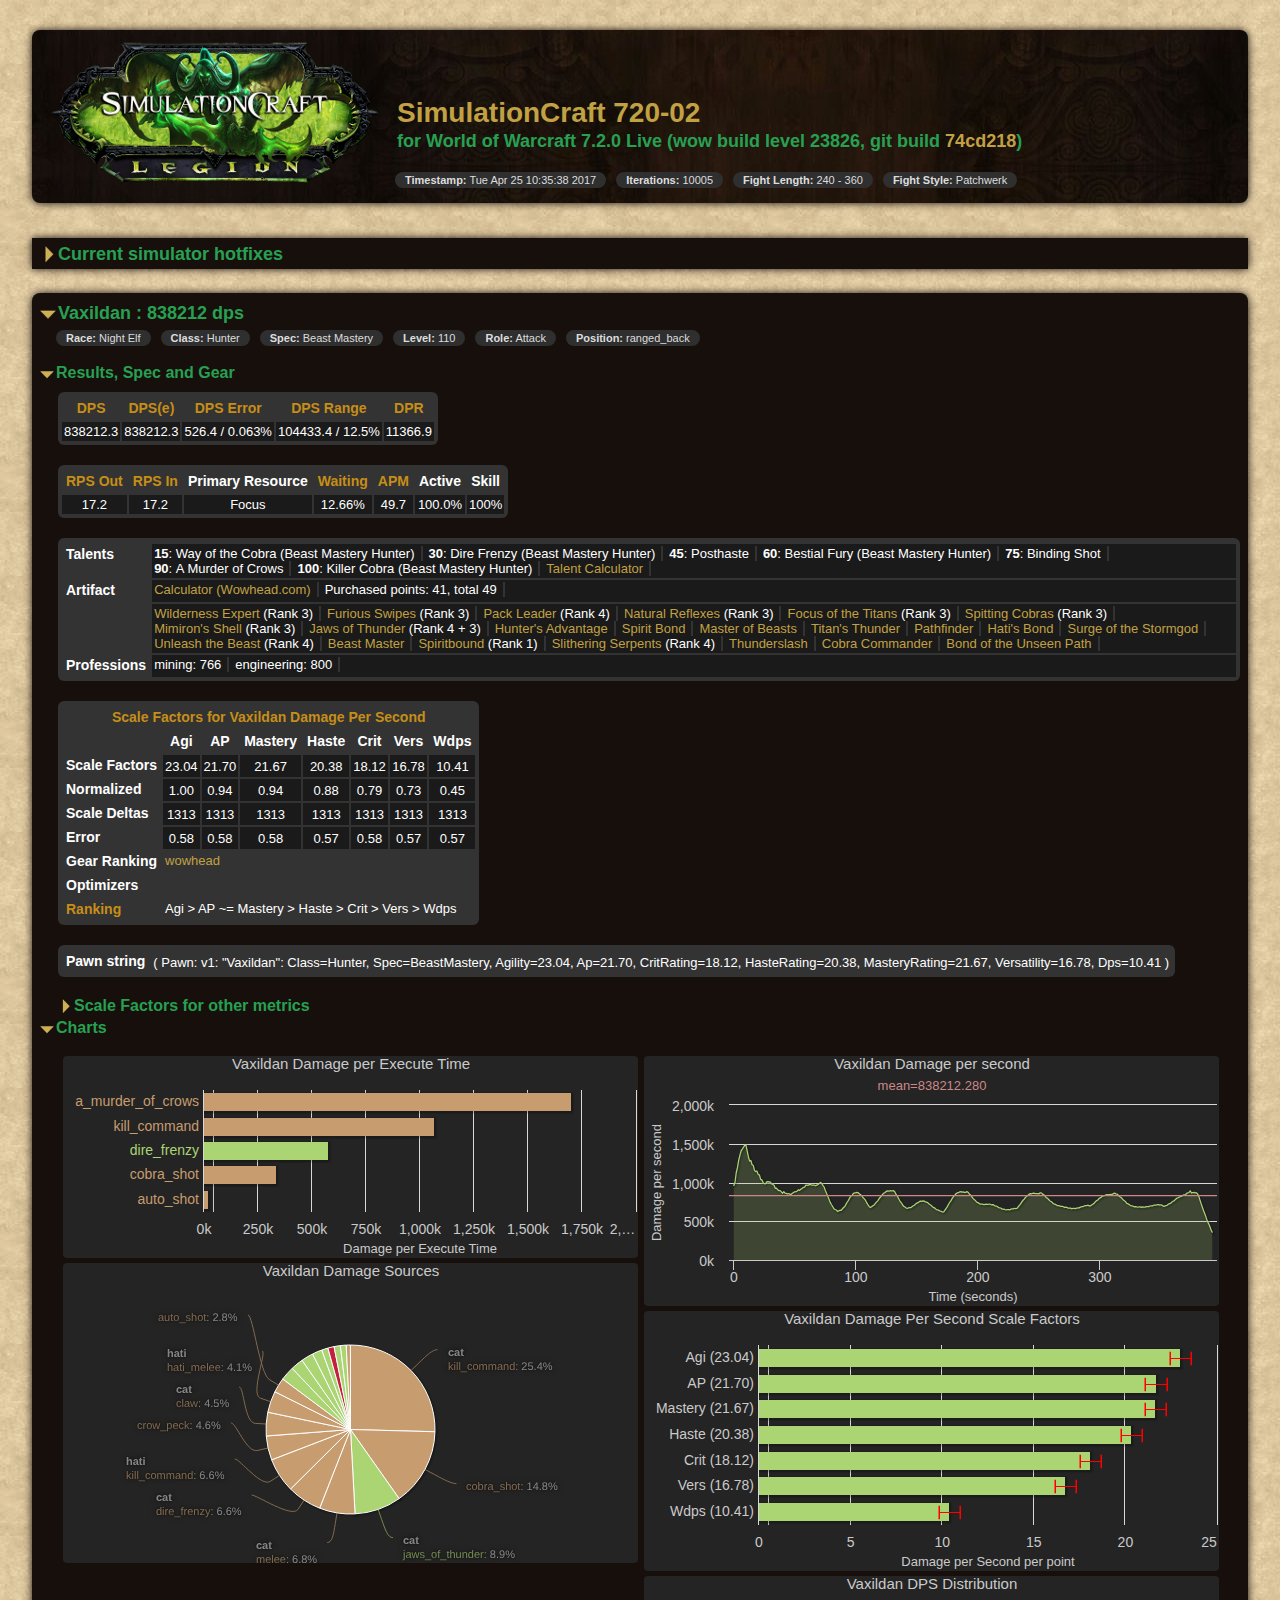
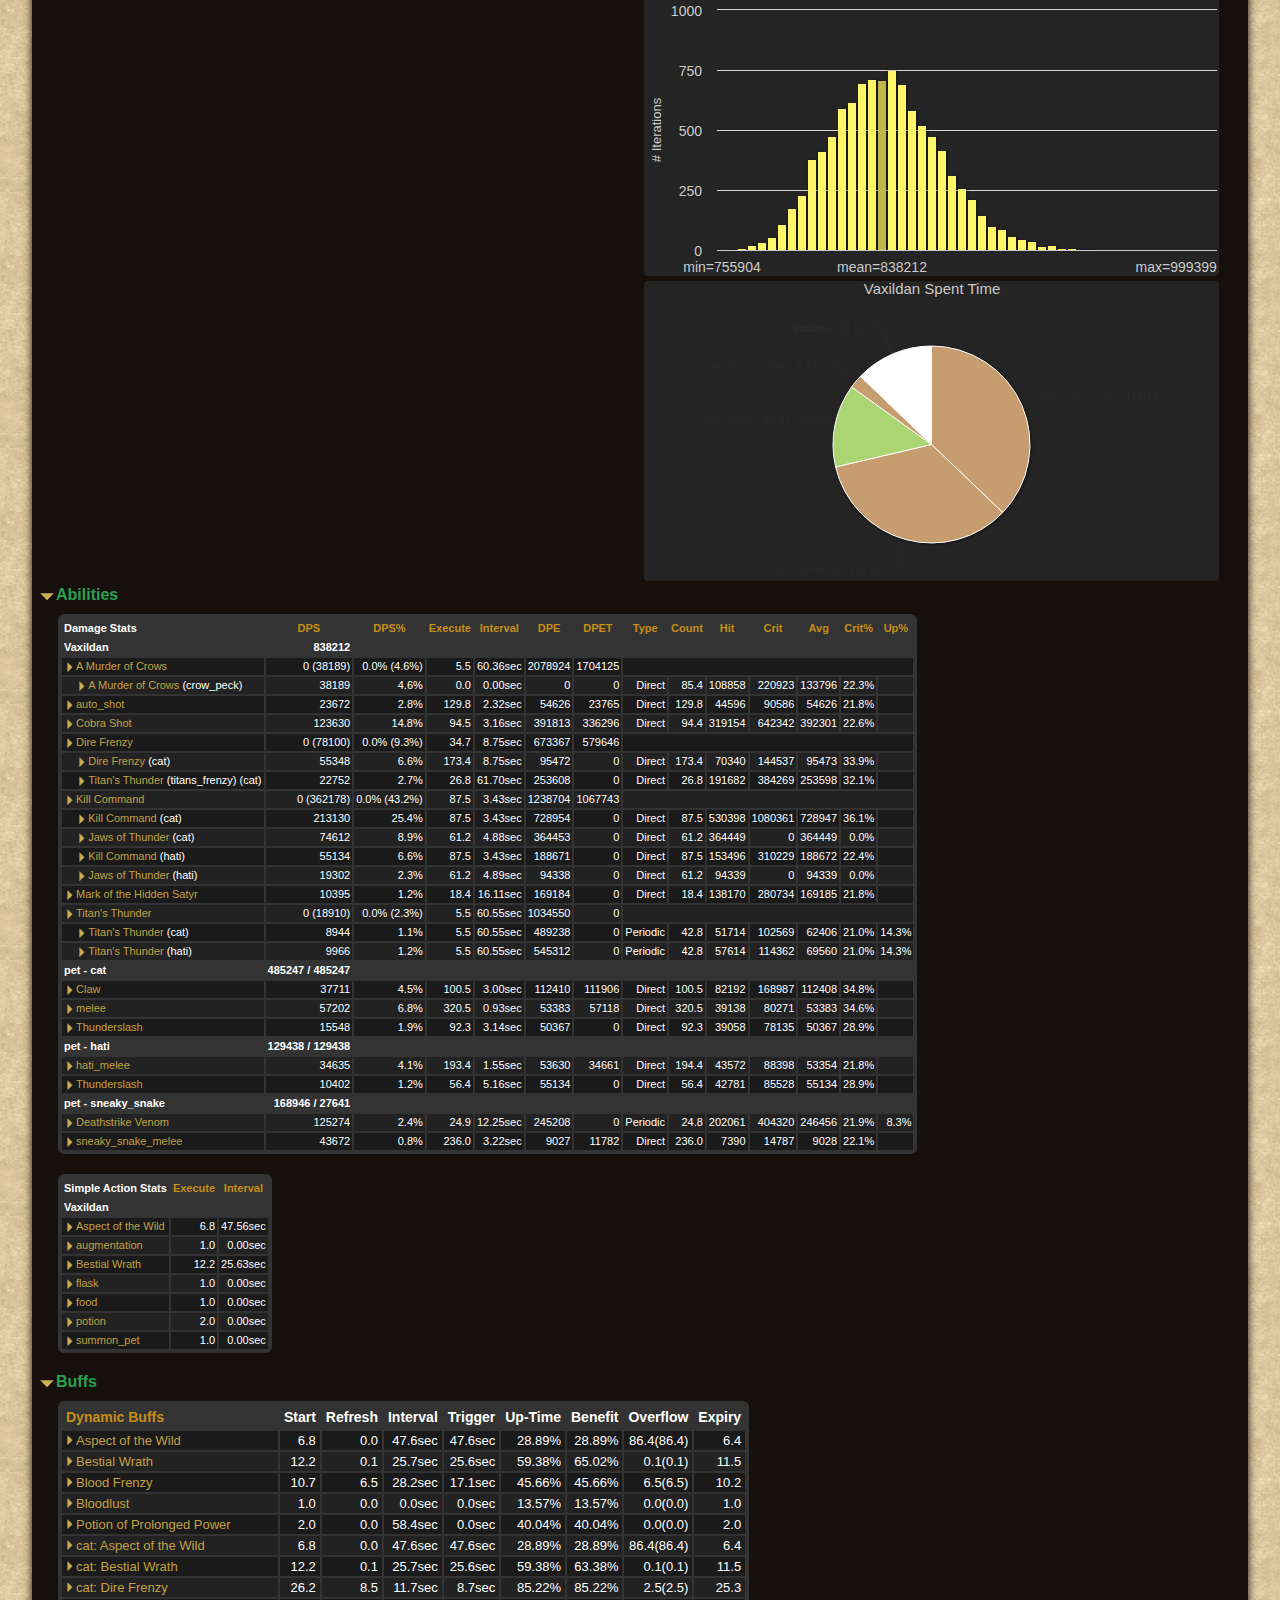
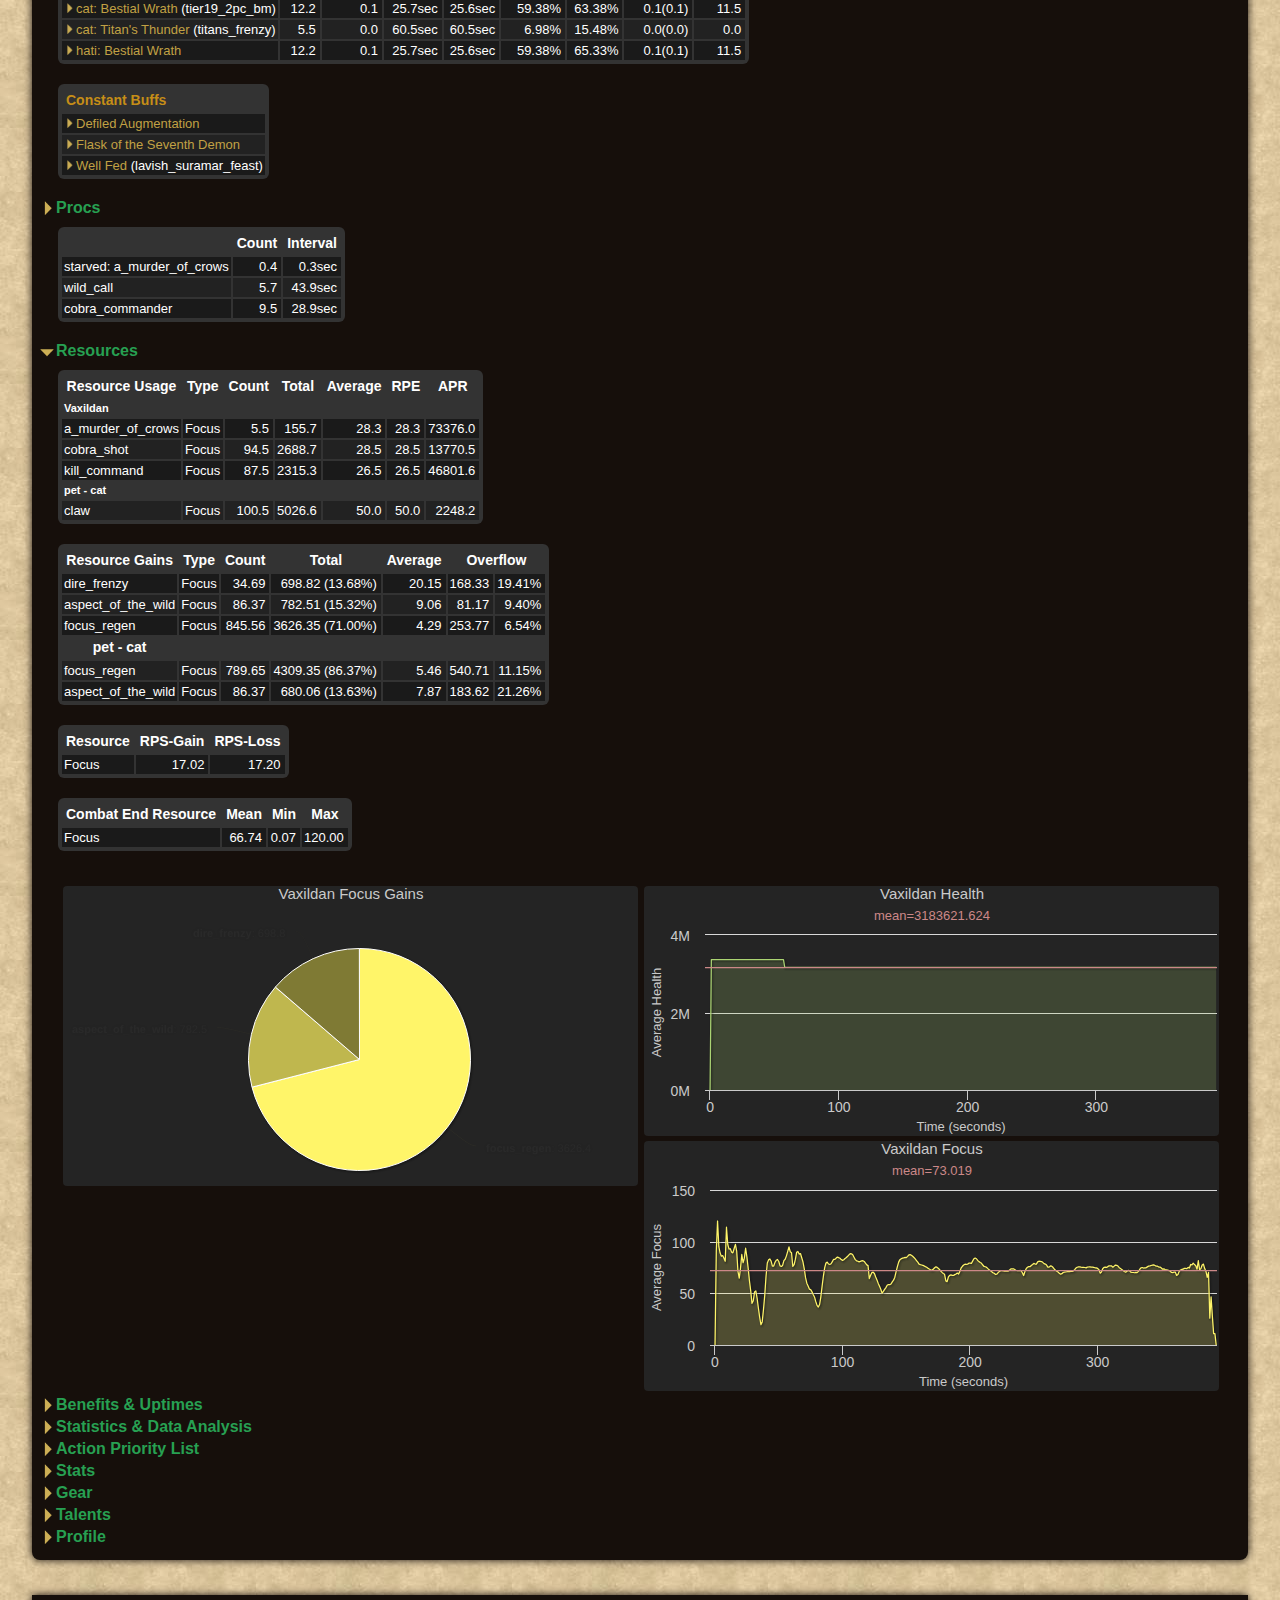
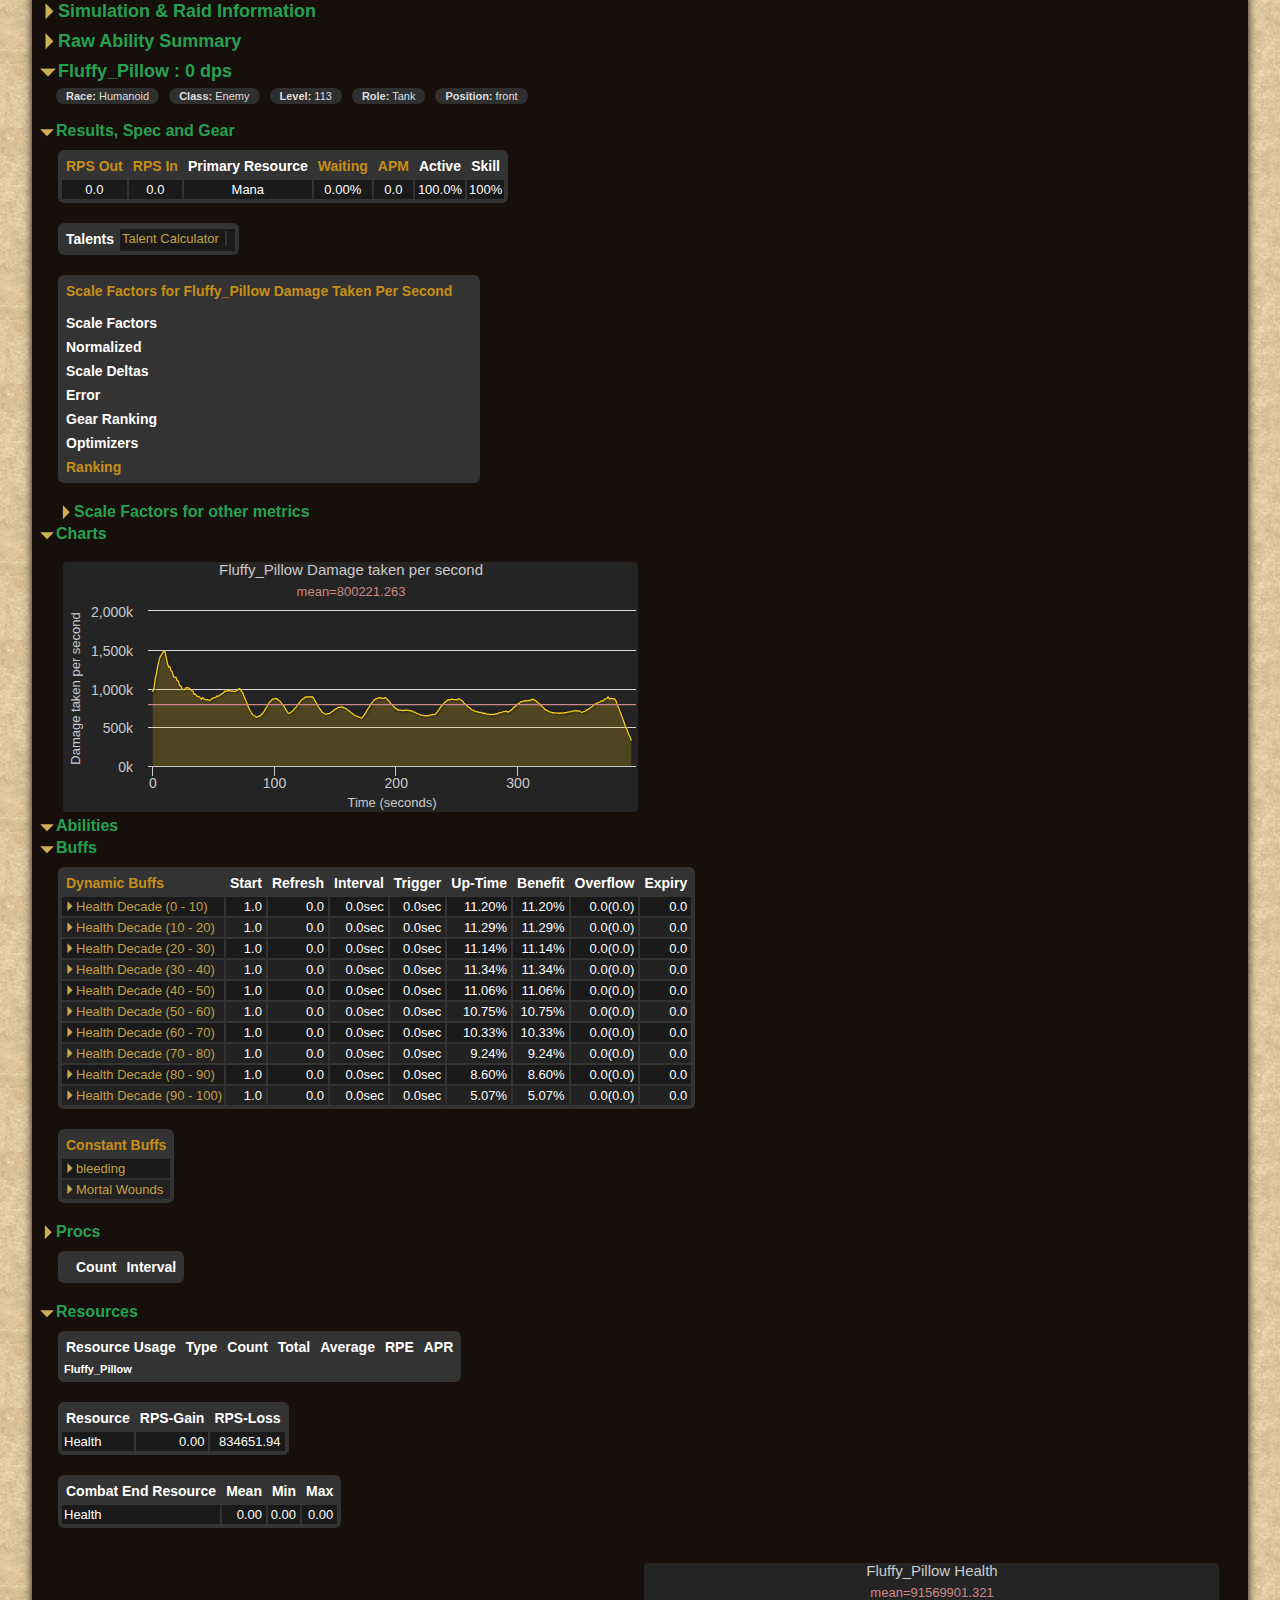
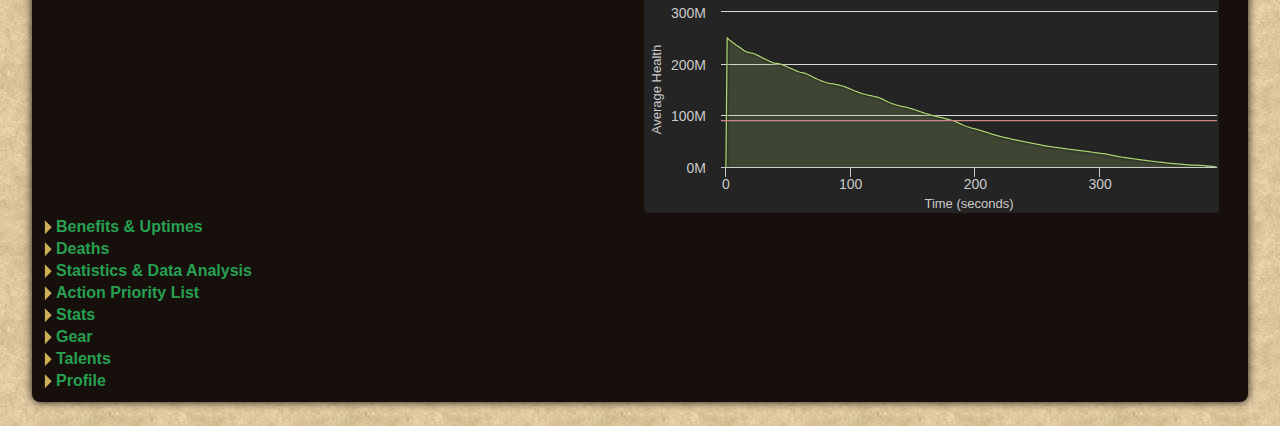
==== commit c0832f8f: "Update logs" ====
--- a/logs/bm.html
+++ b/logs/bm.html
@@ -274,15 +274,15 @@
 
 <span id="logo"></span> 
-<h1><a href="http://www.simulationcraft.org/">SimulationCraft 720-01</a></h1>-
-<h2>for World of Warcraft 7.2.0 Live (wow build level 23826, git build <a href="https://github.com/simulationcraft/simc/commit/82b45c3">82b45c3</a>)</h2>+<h1><a href="http://www.simulationcraft.org/">SimulationCraft 720-02</a></h1>+
+<h2>for World of Warcraft 7.2.0 Live (wow build level 23826, git build <a href="https://github.com/simulationcraft/simc/commit/74cd218">74cd218</a>)</h2> 
  
 <ul class="params"> 
-<li><b>Timestamp:</b> Tue Apr  4 16:31:26 2017+<li><b>Timestamp:</b> Tue Apr 25 10:35:38 2017 
 </li> 
@@ -350,7 +350,7 @@
 
 </table> 
-<h3>Druid</h3>+<h3>Hunter</h3> 
 <table class="sc" style="max-width:75%"> 
@@ -370,9 +370,9 @@
 
 <tr> 
-<td class="left" style="white-space:nowrap;"><strong>2016-12-18</strong></td>-
-<td class="left" colspan="5"><strong>Incorrect spell level for starfall damage component.</strong></td>+<td class="left" style="white-space:nowrap;"><strong>2017-1-8</strong></td>+
+<td class="left" colspan="5"><strong>Spelldata claims that Marking Target's rppm was buffed from 5 to 6.5, but testing shows higher.</strong></td> 
 </tr> 
@@ -380,2003 +380,2979 @@
 
 <td></td> 
-<td class="left"><a href="http://www.wowdb.com/spells/191037">Starfall</a></td>+<td class="left"><a href="http://www.wowdb.com/spells/185987">Hunter's Mark</a></td>+
+<td class="left">rppm</td>+
+<td class="left">7.20</td>+
+<td colspan="2" class="left">6.50</td>+
+</tr>+
+</table>+
+<h3>Mage</h3>+
+<table class="sc" style="max-width:75%">+
+<tr>+
+<th>Tag</th>+
+<th class="left">Spell / Effect</th>+
+<th class="left">Field</th>+
+<th class="left">Hotfixed Value</th>+
+<th class="left" colspan="2">DBC Value</th>+
+</tr>+
+<tr>+
+<td class="left" style="white-space:nowrap;"><strong>2017-03-20</strong></td>+
+<td class="left" colspan="5"><strong>Manually set Frozen Orb's travel speed.</strong></td>+
+</tr>+
+<tr class="odd">+
+<td></td>+
+<td class="left"><a href="http://www.wowdb.com/spells/84714">Frozen Orb</a></td>+
+<td class="left">prj_speed</td>+
+<td class="left">20.00</td>+
+<td colspan="2" class="left">0.00</td>+
+</tr>+
+<tr>+
+<td class="left" style="white-space:nowrap;"><strong>2017-02-04</strong></td>+
+<td class="left" colspan="5"><strong>Manually set Flurry's travel speed.</strong></td>+
+</tr>+
+<tr class="odd">+
+<td></td>+
+<td class="left"><a href="http://www.wowdb.com/spells/44614">Flurry</a></td>+
+<td class="left">prj_speed</td>+
+<td class="left">45.00</td>+
+<td colspan="2" class="left">0.00</td>+
+</tr>+
+<tr>+
+<td class="left" style="white-space:nowrap;"><strong>2017-01-11</strong></td>+
+<td class="left" colspan="5"><strong>Incorrect spell level for Frozen Orb Bolt.</strong></td>+
+</tr>+
+<tr class="odd">+
+<td></td>+
+<td class="left"><a href="http://www.wowdb.com/spells/84721">Frozen Orb</a></td> 
 <td class="left">spell_level</td> 
+<td class="left">57.00</td>+
+<td colspan="2" class="left">81.00</td>+
+</tr>+
+</table>+
+<h3>Mark of the Distant Army</h3>+
+<table class="sc" style="max-width:75%">+
+<tr>+
+<th>Tag</th>+
+<th class="left">Spell / Effect</th>+
+<th class="left">Field</th>+
+<th class="left">Hotfixed Value</th>+
+<th class="left" colspan="2">DBC Value</th>+
+</tr>+
+<tr>+
+<td class="left" style="white-space:nowrap;"><strong>2017-01-10</strong></td>+
+<td class="left" colspan="5"><strong>Set Velocity to a reasonable value.</strong></td>+
+</tr>+
+<tr class="odd">+
+<td></td>+
+<td class="left"><a href="http://www.wowdb.com/spells/191380">Mark of the Distant Army</a></td>+
+<td class="left">prj_speed</td>+
 <td class="left">40.00</td> 
-<td colspan="2" class="left">76.00</td>+<td colspan="2" class="left">1.00</td> 
 </tr> 
 </table> 
-<h3>Hunter</h3>-
-<table class="sc" style="max-width:75%">-
-<tr>-
-<th>Tag</th>-
-<th class="left">Spell / Effect</th>-
-<th class="left">Field</th>-
-<th class="left">Hotfixed Value</th>-
-<th class="left" colspan="2">DBC Value</th>-
-</tr>-
-<tr>-
-<td class="left" style="white-space:nowrap;"><strong>2017-1-8</strong></td>-
-<td class="left" colspan="5"><strong>Spelldata claims that Marking Target's rppm was buffed from 5 to 6.5, but testing shows higher.</strong></td>+</div>+
+</div>+
+<div id="player1" class="player section section-open">+
+<h2 id="player1toggle" class="toggle open">Vaxildan&#160;:&#160;838212 dps</h2>+
+<div class="toggle-content">+
+<ul class="params">+
+<li><b>Race:</b> Night Elf</li>+
+<li><b>Class:</b> Hunter</li>+
+<li><b>Spec:</b> Beast Mastery</li>+
+<li><b>Level:</b> 110</li>+
+<li><b>Role:</b> Attack</li>+
+<li><b>Position:</b> ranged_back</li>+
+</ul>+
+<div class="clear"></div>+
+<div class="player-section results-spec-gear mt">+
+<h3 class="toggle open">Results, Spec and Gear</h3>+
+<div class="toggle-content">+
+<table class="sc">+
+<tr>+
+<th><a href="#help-dps" class="help">DPS</a></th>+
+<th><a href="#help-dpse" class="help">DPS(e)</a></th>+
+<th><a href="#help-error" class="help">DPS Error</a></th>+
+<th><a href="#help-range" class="help">DPS Range</a></th>+
+<th><a href="#help-dpr" class="help">DPR</a></th>+
+</tr>+
+<tr>+
+<td>838212.3</td>+
+<td>838212.3</td>+
+<td>526.4 / 0.063%</td>+
+<td>104433.4 / 12.5%</td>+
+<td>11366.9</td>+
+</tr>+
+</table>+
+<table class="sc ra">+
+<tr>+
+<th><a href="#help-rps-out" class="help">RPS Out</a></th>+
+<th><a href="#help-rps-in" class="help">RPS In</a></th>+
+<th>Primary Resource</th>+
+<th><a href="#help-waiting" class="help">Waiting</a></th>+
+<th><a href="#help-apm" class="help">APM</a></th>+
+<th>Active</th>+
+<th>Skill</th>+
+</tr>+
+<tr>+
+<td>17.2</td>+
+<td>17.2</td>+
+<td>Focus</td>+
+<td>12.66%</td>+
+<td>49.7</td>+
+<td>100.0%</td>+
+<td>100%</td>+
+</tr>+
+</table>+
+<table class="sc mt">+
+<tr class="left">+
+<th>Talents</th>+
+<td><ul class="float">+
+<li><strong>15</strong>:&#160;Way of the Cobra (Beast Mastery Hunter)</li>+
+<li><strong>30</strong>:&#160;Dire Frenzy (Beast Mastery Hunter)</li>+
+<li><strong>45</strong>:&#160;Posthaste</li>+
+<li><strong>60</strong>:&#160;Bestial Fury (Beast Mastery Hunter)</li>+
+<li><strong>75</strong>:&#160;Binding Shot</li>+
+<li><strong>90</strong>:&#160;A Murder of Crows</li>+
+<li><strong>100</strong>:&#160;Killer Cobra (Beast Mastery Hunter)</li>+
+<li><a href="http://us.battle.net/wow/en/tool/talent-calculator#Yaa!1101001" class="ext">Talent Calculator</a></li>+
+</ul></td>+
+</tr>+
+<tr class="left">+
+<th>Artifact</th>+
+<td><ul class="float">+
+<li><a href="http://legion.wowhead.com/artifact-calc#56:140841:140077:140815:0:868:3:869:3:870:4:871:3:872:3:873:3:874:3:875:7:876:1:877:1:878:1:879:1:880:1:881:1:882:1:1095:4:1336:1:1368:1:1517:4:1518:1:1519:1:1636:1" target="_blank">Calculator (Wowhead.com)</a></li><li>Purchased points: 41, total 49</li></ul></td></tr><tr class="left">+
+<th></th><td><ul class="float">+
+<li><a href="http://www.wowdb.com/spells/197038?artifactRank=3">Wilderness Expert</a> (Rank 3)</li><li><a href="http://www.wowdb.com/spells/197047?artifactRank=3">Furious Swipes</a> (Rank 3)</li><li><a href="http://www.wowdb.com/spells/197080?artifactRank=4">Pack Leader</a> (Rank 4)</li><li><a href="http://www.wowdb.com/spells/197138?artifactRank=3">Natural Reflexes</a> (Rank 3)</li><li><a href="http://www.wowdb.com/spells/197139?artifactRank=3">Focus of the Titans</a> (Rank 3)</li><li><a href="http://www.wowdb.com/spells/197140?artifactRank=3">Spitting Cobras</a> (Rank 3)</li><li><a href="http://www.wowdb.com/spells/197160?artifactRank=3">Mimiron's Shell</a> (Rank 3)</li><li><a href="http://www.wowdb.com/spells/197162?artifactRank=4 + 3">Jaws of Thunder</a> (Rank 4 + 3)</li><li><a href="http://www.wowdb.com/spells/197178?artifactRank=1">Hunter's Advantage</a></li><li><a href="http://www.wowdb.com/spells/197199?artifactRank=1">Spirit Bond</a></li><li><a href="http://www.wowdb.com/spells/197248?artifactRank=1">Master of Beasts</a></li><li><a href="http://www.wowdb.com/spells/207068?artifactRank=1">Titan's Thunder</a></li><li><a href="http://www.wowdb.com/spells/197343?artifactRank=1">Pathfinder</a></li><li><a href="http://www.wowdb.com/spells/197344?artifactRank=1">Hati's Bond</a></li><li><a href="http://www.wowdb.com/spells/197354?artifactRank=1">Surge of the Stormgod</a></li><li><a href="http://www.wowdb.com/spells/206910?artifactRank=4">Unleash the Beast</a> (Rank 4)</li><li><a href="http://www.wowdb.com/spells/215779?artifactRank=1">Beast Master</a></li><li><a href="http://www.wowdb.com/spells/214914?artifactRank=1">Spiritbound</a> (Rank 1)</li><li><a href="http://www.wowdb.com/spells/238051?artifactRank=4">Slithering Serpents</a> (Rank 4)</li><li><a href="http://www.wowdb.com/spells/238087?artifactRank=1">Thunderslash</a></li><li><a href="http://www.wowdb.com/spells/238123?artifactRank=1">Cobra Commander</a></li><li><a href="http://www.wowdb.com/spells/241110?artifactRank=1">Bond of the Unseen Path</a></li></ul></td></tr><tr class="left">+
+<th>Professions</th>+
+<td>+
+<ul class="float">+
+<li>mining: 766</li>+
+<li>engineering: 800</li>+
+</ul>+
+</td>+
+</tr>+
+</table>+
+<table class="sc mt">+
+<tr>+
+<th colspan="8"><a href="#help-scale-factors" class="help">Scale Factors for Vaxildan Damage Per Second</a></th>+
+</tr>+
+<tr>+
+<th></th>+
+<th>Agi</th>+
+<th>AP</th>+
+<th>Mastery</th>+
+<th>Haste</th>+
+<th>Crit</th>+
+<th>Vers</th>+
+<th>Wdps</th>+
+</tr>+
+<tr>+
+<th class="left">Scale Factors</th>+
+<td>23.04</td>+
+<td>21.70</td>+
+<td>21.67</td>+
+<td>20.38</td>+
+<td>18.12</td>+
+<td>16.78</td>+
+<td>10.41</td>+
+</tr>+
+<tr>+
+<th class="left">Normalized</th>+
+<td>1.00</td>+
+<td>0.94</td>+
+<td>0.94</td>+
+<td>0.88</td>+
+<td>0.79</td>+
+<td>0.73</td>+
+<td>0.45</td>+
+</tr>+
+<tr>+
+<th class="left">Scale Deltas</th>+
+<td>1313</td>+
+<td>1313</td>+
+<td>1313</td>+
+<td>1313</td>+
+<td>1313</td>+
+<td>1313</td>+
+<td>1313</td>+
+</tr>+
+<tr>+
+<th class="left">Error</th>+
+<td>0.58</td>+
+<td>0.58</td>+
+<td>0.58</td>+
+<td>0.57</td>+
+<td>0.58</td>+
+<td>0.57</td>+
+<td>0.57</td>+
+</tr>+
+<tr class="left">+
+<th>Gear Ranking</th>+
+<td colspan="7" class="filler">+
+<ul class="float">+
+<li><a href="http://www.wowhead.com/?items&amp;filter=ub=3;gm=3;gb=1;minle=600;ro=1;wt=21:77:96:103:170:215:138;wtv=23.04:21.70:18.12:20.38:21.67:16.78:10.41;" class="ext">wowhead</a></li>+
+</ul>+
+</td>+
+</tr>+
+<tr class="left">+
+<th>Optimizers</th>+
+<td colspan="7" class="filler">+
+<ul class="float">+
+</ul>+
+</td>+
+</tr>+
+<tr class="left">+
+<th><a href="#help-scale-factor-ranking" class="help">Ranking</a></th>+
+<td colspan="7" class="filler">+
+<ul class="float">+
+<li>Agi > AP ~= Mastery > Haste > Crit > Vers > Wdps</table>+
+<table class="sc mt">+
+<tr class"left">+
+<th>Pawn string</th>+
+<td colspan="7" class="filler">+
+( Pawn: v1: "Vaxildan": Class=Hunter, Spec=BeastMastery,  Agility=23.04, Ap=21.70, CritRating=18.12, HasteRating=20.38, MasteryRating=21.67, Versatility=16.78, Dps=10.41 )+
+</td>+
+</tr>+
+</table>+
+<h3 class="toggle">Scale Factors for other metrics</h3>+
+<div class="toggle-content hide">+
+<table class="sc mt">+
+<tr>+
+<th colspan="8"><a href="#help-scale-factors" class="help">Scale Factors for Vaxildan Damage Per Second</a></th>+
+</tr>+
+<tr>+
+<th></th>+
+<th>Agi</th>+
+<th>AP</th>+
+<th>Mastery</th>+
+<th>Haste</th>+
+<th>Crit</th>+
+<th>Vers</th>+
+<th>Wdps</th>+
+</tr>+
+<tr>+
+<th class="left">Scale Factors</th>+
+<td>23.04</td>+
+<td>21.70</td>+
+<td>21.67</td>+
+<td>20.38</td>+
+<td>18.12</td>+
+<td>16.78</td>+
+<td>10.41</td>+
+</tr>+
+<tr>+
+<th class="left">Normalized</th>+
+<td>1.00</td>+
+<td>0.94</td>+
+<td>0.94</td>+
+<td>0.88</td>+
+<td>0.79</td>+
+<td>0.73</td>+
+<td>0.45</td>+
+</tr>+
+<tr>+
+<th class="left">Scale Deltas</th>+
+<td>1313</td>+
+<td>1313</td>+
+<td>1313</td>+
+<td>1313</td>+
+<td>1313</td>+
+<td>1313</td>+
+<td>1313</td>+
+</tr>+
+<tr>+
+<th class="left">Error</th>+
+<td>0.58</td>+
+<td>0.58</td>+
+<td>0.58</td>+
+<td>0.57</td>+
+<td>0.58</td>+
+<td>0.57</td>+
+<td>0.57</td>+
+</tr>+
+<tr class="left">+
+<th>Gear Ranking</th>+
+<td colspan="7" class="filler">+
+<ul class="float">+
+<li><a href="http://www.wowhead.com/?items&amp;filter=ub=3;gm=3;gb=1;minle=600;ro=1;wt=21:77:96:103:170:215:138;wtv=23.04:21.70:18.12:20.38:21.67:16.78:10.41;" class="ext">wowhead</a></li>+
+</ul>+
+</td>+
+</tr>+
+<tr class="left">+
+<th>Optimizers</th>+
+<td colspan="7" class="filler">+
+<ul class="float">+
+</ul>+
+</td>+
+</tr>+
+<tr class="left">+
+<th><a href="#help-scale-factor-ranking" class="help">Ranking</a></th>+
+<td colspan="7" class="filler">+
+<ul class="float">+
+<li>Agi > AP ~= Mastery > Haste > Crit > Vers > Wdps</table>+
+<table class="sc mt">+
+<tr class"left">+
+<th>Pawn string</th>+
+<td colspan="7" class="filler">+
+( Pawn: v1: "Vaxildan": Class=Hunter, Spec=BeastMastery,  Agility=23.04, Ap=21.70, CritRating=18.12, HasteRating=20.38, MasteryRating=21.67, Versatility=16.78, Dps=10.41 )+
+</td>+
+</tr>+
+</table>+
+<table class="sc mt">+
+<tr>+
+<th colspan="8"><a href="#help-scale-factors" class="help">Scale Factors for Vaxildan Priority Target Damage Per Second</a></th>+
+</tr>+
+<tr>+
+<th></th>+
+<th>Agi</th>+
+<th>AP</th>+
+<th>Mastery</th>+
+<th>Haste</th>+
+<th>Crit</th>+
+<th>Vers</th>+
+<th>Wdps</th>+
+</tr>+
+<tr>+
+<th class="left">Scale Factors</th>+
+<td>23.04</td>+
+<td>21.70</td>+
+<td>21.67</td>+
+<td>20.38</td>+
+<td>18.12</td>+
+<td>16.78</td>+
+<td>10.41</td>+
+</tr>+
+<tr>+
+<th class="left">Normalized</th>+
+<td>1.00</td>+
+<td>0.94</td>+
+<td>0.94</td>+
+<td>0.88</td>+
+<td>0.79</td>+
+<td>0.73</td>+
+<td>0.45</td>+
+</tr>+
+<tr>+
+<th class="left">Scale Deltas</th>+
+<td>1313</td>+
+<td>1313</td>+
+<td>1313</td>+
+<td>1313</td>+
+<td>1313</td>+
+<td>1313</td>+
+<td>1313</td>+
+</tr>+
+<tr>+
+<th class="left">Error</th>+
+<td>0.58</td>+
+<td>0.58</td>+
+<td>0.58</td>+
+<td>0.57</td>+
+<td>0.58</td>+
+<td>0.57</td>+
+<td>0.57</td>+
+</tr>+
+<tr class="left">+
+<th>Gear Ranking</th>+
+<td colspan="7" class="filler">+
+<ul class="float">+
+<li><a href="http://www.wowhead.com/?items&amp;filter=ub=3;gm=3;gb=1;minle=600;ro=1;wt=21:77:96:103:170:215:138;wtv=23.04:21.70:18.12:20.38:21.67:16.78:10.41;" class="ext">wowhead</a></li>+
+</ul>+
+</td>+
+</tr>+
+<tr class="left">+
+<th>Optimizers</th>+
+<td colspan="7" class="filler">+
+<ul class="float">+
+</ul>+
+</td>+
+</tr>+
+<tr class="left">+
+<th><a href="#help-scale-factor-ranking" class="help">Ranking</a></th>+
+<td colspan="7" class="filler">+
+<ul class="float">+
+<li>Agi > AP ~= Mastery > Haste > Crit > Vers > Wdps</table>+
+<table class="sc mt">+
+<tr class"left">+
+<th>Pawn string</th>+
+<td colspan="7" class="filler">+
+( Pawn: v1: "Vaxildan": Class=Hunter, Spec=BeastMastery,  Agility=23.04, Ap=21.70, CritRating=18.12, HasteRating=20.38, MasteryRating=21.67, Versatility=16.78, Dps=10.41 )+
+</td>+
+</tr>+
+</table>+
+<table class="sc mt">+
+<tr>+
+<th colspan="8"><a href="#help-scale-factors" class="help">Scale Factors for Vaxildan Damage Per Second (Effective)</a></th>+
+</tr>+
+<tr>+
+<th></th>+
+<th>Agi</th>+
+<th>AP</th>+
+<th>Mastery</th>+
+<th>Haste</th>+
+<th>Crit</th>+
+<th>Vers</th>+
+<th>Wdps</th>+
+</tr>+
+<tr>+
+<th class="left">Scale Factors</th>+
+<td>23.04</td>+
+<td>21.70</td>+
+<td>21.67</td>+
+<td>20.38</td>+
+<td>18.12</td>+
+<td>16.78</td>+
+<td>10.41</td>+
+</tr>+
+<tr>+
+<th class="left">Normalized</th>+
+<td>1.00</td>+
+<td>0.94</td>+
+<td>0.94</td>+
+<td>0.88</td>+
+<td>0.79</td>+
+<td>0.73</td>+
+<td>0.45</td>+
+</tr>+
+<tr>+
+<th class="left">Scale Deltas</th>+
+<td>1313</td>+
+<td>1313</td>+
+<td>1313</td>+
+<td>1313</td>+
+<td>1313</td>+
+<td>1313</td>+
+<td>1313</td>+
+</tr>+
+<tr>+
+<th class="left">Error</th>+
+<td>0.00</td>+
+<td>0.00</td>+
+<td>0.00</td>+
+<td>0.00</td>+
+<td>0.00</td>+
+<td>0.00</td>+
+<td>0.00</td>+
+</tr>+
+<tr class="left">+
+<th>Gear Ranking</th>+
+<td colspan="7" class="filler">+
+<ul class="float">+
+<li><a href="http://www.wowhead.com/?items&amp;filter=ub=3;gm=3;gb=1;minle=600;ro=1;wt=21:77:96:103:170:215:138;wtv=23.04:21.70:18.12:20.38:21.67:16.78:10.41;" class="ext">wowhead</a></li>+
+</ul>+
+</td>+
+</tr>+
+<tr class="left">+
+<th>Optimizers</th>+
+<td colspan="7" class="filler">+
+<ul class="float">+
+</ul>+
+</td>+
+</tr>+
+<tr class="left">+
+<th><a href="#help-scale-factor-ranking" class="help">Ranking</a></th>+
+<td colspan="7" class="filler">+
+<ul class="float">+
+<li>Agi > AP > Mastery > Haste > Crit > Vers > Wdps</table>+
+<table class="sc mt">+
+<tr class"left">+
+<th>Pawn string</th>+
+<td colspan="7" class="filler">+
+( Pawn: v1: "Vaxildan": Class=Hunter, Spec=BeastMastery,  Agility=23.04, Ap=21.70, CritRating=18.12, HasteRating=20.38, MasteryRating=21.67, Versatility=16.78, Dps=10.41 )+
+</td>+
+</tr>+
+</table>+
+<table class="sc mt">+
+<tr>+
+<th colspan="1"><a href="#help-scale-factors" class="help">Scale Factors for Vaxildan Healing Per Second</a></th>+
+</tr>+
+<tr>+
+<th></th>+
+</tr>+
+<tr>+
+<th class="left">Scale Factors</th>+
+</tr>+
+<tr>+
+<th class="left">Normalized</th>+
+</tr>+
+<tr>+
+<th class="left">Scale Deltas</th>+
+</tr>+
+<tr>+
+<th class="left">Error</th>+
+</tr>+
+<tr class="left">+
+<th>Gear Ranking</th>+
+<td colspan="0" class="filler">+
+<ul class="float">+
+<li><a href="http://www.wowhead.com/?items&amp;filter=ub=3;gm=3;gb=1;minle=600;ro=1;wt=;wtv=;" class="ext">wowhead</a></li>+
+</ul>+
+</td>+
+</tr>+
+<tr class="left">+
+<th>Optimizers</th>+
+<td colspan="0" class="filler">+
+<ul class="float">+
+</ul>+
+</td>+
+</tr>+
+<tr class="left">+
+<th><a href="#help-scale-factor-ranking" class="help">Ranking</a></th>+
+<td colspan="0" class="filler">+
+<ul class="float">+
+<li></table>+
+<table class="sc mt">+
+<tr class"left">+
+<th>Pawn string</th>+
+<td colspan="0" class="filler">+
+( Pawn: v1: "Vaxildan": Class=Hunter, Spec=BeastMastery,  )+
+</td>+
+</tr>+
+</table>+
+<table class="sc mt">+
+<tr>+
+<th colspan="1"><a href="#help-scale-factors" class="help">Scale Factors for Vaxildan Healing Per Second (Effective)</a></th>+
+</tr>+
+<tr>+
+<th></th>+
+</tr>+
+<tr>+
+<th class="left">Scale Factors</th>+
+</tr>+
+<tr>+
+<th class="left">Normalized</th>+
+</tr>+
+<tr>+
+<th class="left">Scale Deltas</th>+
+</tr>+
+<tr>+
+<th class="left">Error</th>+
+</tr>+
+<tr class="left">+
+<th>Gear Ranking</th>+
+<td colspan="0" class="filler">+
+<ul class="float">+
+<li><a href="http://www.wowhead.com/?items&amp;filter=ub=3;gm=3;gb=1;minle=600;ro=1;wt=;wtv=;" class="ext">wowhead</a></li>+
+</ul>+
+</td>+
+</tr>+
+<tr class="left">+
+<th>Optimizers</th>+
+<td colspan="0" class="filler">+
+<ul class="float">+
+</ul>+
+</td>+
+</tr>+
+<tr class="left">+
+<th><a href="#help-scale-factor-ranking" class="help">Ranking</a></th>+
+<td colspan="0" class="filler">+
+<ul class="float">+
+<li></table>+
+<table class="sc mt">+
+<tr class"left">+
+<th>Pawn string</th>+
+<td colspan="0" class="filler">+
+( Pawn: v1: "Vaxildan": Class=Hunter, Spec=BeastMastery,  )+
+</td>+
+</tr>+
+</table>+
+<table class="sc mt">+
+<tr>+
+<th colspan="1"><a href="#help-scale-factors" class="help">Scale Factors for Vaxildan Absorb Per Second</a></th>+
+</tr>+
+<tr>+
+<th></th>+
+</tr>+
+<tr>+
+<th class="left">Scale Factors</th>+
+</tr>+
+<tr>+
+<th class="left">Normalized</th>+
+</tr>+
+<tr>+
+<th class="left">Scale Deltas</th>+
+</tr>+
+<tr>+
+<th class="left">Error</th>+
+</tr>+
+<tr class="left">+
+<th>Gear Ranking</th>+
+<td colspan="0" class="filler">+
+<ul class="float">+
+<li><a href="http://www.wowhead.com/?items&amp;filter=ub=3;gm=3;gb=1;minle=600;ro=1;wt=;wtv=;" class="ext">wowhead</a></li>+
+</ul>+
+</td>+
+</tr>+
+<tr class="left">+
+<th>Optimizers</th>+
+<td colspan="0" class="filler">+
+<ul class="float">+
+</ul>+
+</td>+
+</tr>+
+<tr class="left">+
+<th><a href="#help-scale-factor-ranking" class="help">Ranking</a></th>+
+<td colspan="0" class="filler">+
+<ul class="float">+
+<li></table>+
+<table class="sc mt">+
+<tr class"left">+
+<th>Pawn string</th>+
+<td colspan="0" class="filler">+
+( Pawn: v1: "Vaxildan": Class=Hunter, Spec=BeastMastery,  )+
+</td>+
+</tr>+
+</table>+
+<table class="sc mt">+
+<tr>+
+<th colspan="1"><a href="#help-scale-factors" class="help">Scale Factors for Healing + Absorb per second</a></th>+
+</tr>+
+<tr>+
+<th></th>+
+</tr>+
+<tr>+
+<th class="left">Scale Factors</th>+
+</tr>+
+<tr>+
+<th class="left">Normalized</th>+
+</tr>+
+<tr>+
+<th class="left">Scale Deltas</th>+
+</tr>+
+<tr>+
+<th class="left">Error</th>+
+</tr>+
+<tr class="left">+
+<th>Gear Ranking</th>+
+<td colspan="0" class="filler">+
+<ul class="float">+
+<li><a href="http://www.wowhead.com/?items&amp;filter=ub=3;gm=3;gb=1;minle=600;ro=1;wt=;wtv=;" class="ext">wowhead</a></li>+
+</ul>+
+</td>+
+</tr>+
+<tr class="left">+
+<th>Optimizers</th>+
+<td colspan="0" class="filler">+
+<ul class="float">+
+</ul>+
+</td>+
+</tr>+
+<tr class="left">+
+<th><a href="#help-scale-factor-ranking" class="help">Ranking</a></th>+
+<td colspan="0" class="filler">+
+<ul class="float">+
+<li></table>+
+<table class="sc mt">+
+<tr class"left">+
+<th>Pawn string</th>+
+<td colspan="0" class="filler">+
+( Pawn: v1: "Vaxildan": Class=Hunter, Spec=BeastMastery,  )+
+</td>+
+</tr>+
+</table>+
+<table class="sc mt">+
+<tr>+
+<th colspan="1"><a href="#help-scale-factors" class="help">Scale Factors for Vaxildan Damage Taken Per Second</a></th>+
+</tr>+
+<tr>+
+<th></th>+
+</tr>+
+<tr>+
+<th class="left">Scale Factors</th>+
+</tr>+
+<tr>+
+<th class="left">Normalized</th>+
+</tr>+
+<tr>+
+<th class="left">Scale Deltas</th>+
+</tr>+
+<tr>+
+<th class="left">Error</th>+
+</tr>+
+<tr class="left">+
+<th>Gear Ranking</th>+
+<td colspan="0" class="filler">+
+<ul class="float">+
+<li><a href="http://www.wowhead.com/?items&amp;filter=ub=3;gm=3;gb=1;minle=600;ro=1;wt=;wtv=;" class="ext">wowhead</a></li>+
+</ul>+
+</td>+
+</tr>+
+<tr class="left">+
+<th>Optimizers</th>+
+<td colspan="0" class="filler">+
+<ul class="float">+
+</ul>+
+</td>+
+</tr>+
+<tr class="left">+
+<th><a href="#help-scale-factor-ranking" class="help">Ranking</a></th>+
+<td colspan="0" class="filler">+
+<ul class="float">+
+<li></table>+
+<table class="sc mt">+
+<tr class"left">+
+<th>Pawn string</th>+
+<td colspan="0" class="filler">+
+( Pawn: v1: "Vaxildan": Class=Hunter, Spec=BeastMastery,  )+
+</td>+
+</tr>+
+</table>+
+<table class="sc mt">+
+<tr>+
+<th colspan="1"><a href="#help-scale-factors" class="help">Scale Factors for Vaxildan Damage Taken</a></th>+
+</tr>+
+<tr>+
+<th></th>+
+</tr>+
+<tr>+
+<th class="left">Scale Factors</th>+
+</tr>+
+<tr>+
+<th class="left">Normalized</th>+
+</tr>+
+<tr>+
+<th class="left">Scale Deltas</th>+
+</tr>+
+<tr>+
+<th class="left">Error</th>+
+</tr>+
+<tr class="left">+
+<th>Gear Ranking</th>+
+<td colspan="0" class="filler">+
+<ul class="float">+
+<li><a href="http://www.wowhead.com/?items&amp;filter=ub=3;gm=3;gb=1;minle=600;ro=1;wt=;wtv=;" class="ext">wowhead</a></li>+
+</ul>+
+</td>+
+</tr>+
+<tr class="left">+
+<th>Optimizers</th>+
+<td colspan="0" class="filler">+
+<ul class="float">+
+</ul>+
+</td>+
+</tr>+
+<tr class="left">+
+<th><a href="#help-scale-factor-ranking" class="help">Ranking</a></th>+
+<td colspan="0" class="filler">+
+<ul class="float">+
+<li></table>+
+<table class="sc mt">+
+<tr class"left">+
+<th>Pawn string</th>+
+<td colspan="0" class="filler">+
+( Pawn: v1: "Vaxildan": Class=Hunter, Spec=BeastMastery,  )+
+</td>+
+</tr>+
+</table>+
+<table class="sc mt">+
+<tr>+
+<th colspan="1"><a href="#help-scale-factors" class="help">Scale Factors for Vaxildan Healing Taken Per Second</a></th>+
+</tr>+
+<tr>+
+<th></th>+
+</tr>+
+<tr>+
+<th class="left">Scale Factors</th>+
+</tr>+
+<tr>+
+<th class="left">Normalized</th>+
+</tr>+
+<tr>+
+<th class="left">Scale Deltas</th>+
+</tr>+
+<tr>+
+<th class="left">Error</th>+
+</tr>+
+<tr class="left">+
+<th>Gear Ranking</th>+
+<td colspan="0" class="filler">+
+<ul class="float">+
+<li><a href="http://www.wowhead.com/?items&amp;filter=ub=3;gm=3;gb=1;minle=600;ro=1;wt=;wtv=;" class="ext">wowhead</a></li>+
+</ul>+
+</td>+
+</tr>+
+<tr class="left">+
+<th>Optimizers</th>+
+<td colspan="0" class="filler">+
+<ul class="float">+
+</ul>+
+</td>+
+</tr>+
+<tr class="left">+
+<th><a href="#help-scale-factor-ranking" class="help">Ranking</a></th>+
+<td colspan="0" class="filler">+
+<ul class="float">+
+<li></table>+
+<table class="sc mt">+
+<tr class"left">+
+<th>Pawn string</th>+
+<td colspan="0" class="filler">+
+( Pawn: v1: "Vaxildan": Class=Hunter, Spec=BeastMastery,  )+
+</td>+
+</tr>+
+</table>+
+<table class="sc mt">+
+<tr>+
+<th colspan="1"><a href="#help-scale-factors" class="help">Scale Factors for Vaxildan Theck-Meloree Index</a></th>+
+</tr>+
+<tr>+
+<th></th>+
+</tr>+
+<tr>+
+<th class="left">Scale Factors</th>+
+</tr>+
+<tr>+
+<th class="left">Normalized</th>+
+</tr>+
+<tr>+
+<th class="left">Scale Deltas</th>+
+</tr>+
+<tr>+
+<th class="left">Error</th>+
+</tr>+
+<tr class="left">+
+<th>Gear Ranking</th>+
+<td colspan="0" class="filler">+
+<ul class="float">+
+<li><a href="http://www.wowhead.com/?items&amp;filter=ub=3;gm=3;gb=1;minle=600;ro=1;wt=;wtv=;" class="ext">wowhead</a></li>+
+</ul>+
+</td>+
+</tr>+
+<tr class="left">+
+<th>Optimizers</th>+
+<td colspan="0" class="filler">+
+<ul class="float">+
+</ul>+
+</td>+
+</tr>+
+<tr class="left">+
+<th><a href="#help-scale-factor-ranking" class="help">Ranking</a></th>+
+<td colspan="0" class="filler">+
+<ul class="float">+
+<li></table>+
+<table class="sc mt">+
+<tr class"left">+
+<th>Pawn string</th>+
+<td colspan="0" class="filler">+
+( Pawn: v1: "Vaxildan": Class=Hunter, Spec=BeastMastery,  )+
+</td>+
+</tr>+
+</table>+
+<table class="sc mt">+
+<tr>+
+<th colspan="1"><a href="#help-scale-factors" class="help">Scale Factors for VaxildanTheck-Meloree Index (Effective)</a></th>+
+</tr>+
+<tr>+
+<th></th>+
+</tr>+
+<tr>+
+<th class="left">Scale Factors</th>+
+</tr>+
+<tr>+
+<th class="left">Normalized</th>+
+</tr>+
+<tr>+
+<th class="left">Scale Deltas</th>+
+</tr>+
+<tr>+
+<th class="left">Error</th>+
+</tr>+
+<tr class="left">+
+<th>Gear Ranking</th>+
+<td colspan="0" class="filler">+
+<ul class="float">+
+<li><a href="http://www.wowhead.com/?items&amp;filter=ub=3;gm=3;gb=1;minle=600;ro=1;wt=;wtv=;" class="ext">wowhead</a></li>+
+</ul>+
+</td>+
+</tr>+
+<tr class="left">+
+<th>Optimizers</th>+
+<td colspan="0" class="filler">+
+<ul class="float">+
+</ul>+
+</td>+
+</tr>+
+<tr class="left">+
+<th><a href="#help-scale-factor-ranking" class="help">Ranking</a></th>+
+<td colspan="0" class="filler">+
+<ul class="float">+
+<li></table>+
+<table class="sc mt">+
+<tr class"left">+
+<th>Pawn string</th>+
+<td colspan="0" class="filler">+
+( Pawn: v1: "Vaxildan": Class=Hunter, Spec=BeastMastery,  )+
+</td>+
+</tr>+
+</table>+
+</div>+
+</div>+
+</div>+
+<div class="player-section">+
+<h3 class="toggle open">Charts</h3>+
+<div class="toggle-content">+
+<div class="charts charts-left">+
+<div id="actor1dpet" style="min-width: 575px; min-height: 202px;margin: 5px;"></div>+
+<div id="actor1dps_sources" style="min-width: 575px; min-height: 300px;margin: 5px;"></div>+
+</div>+
+<div class="charts">+
+<div id="actor1dps" style="min-width: 575px; min-height: 250px;margin: 5px;"></div>+
+<div id="actor1scale_factor_dps" style="min-width: 575px; min-height: 260px;margin: 5px;"></div>+
+<div id="actor1dps_dist" style="min-width: 575px; min-height: 300px;margin: 5px;"></div>+
+<div id="actor1time_spent" style="min-width: 575px; min-height: 300px;margin: 5px;"></div>+
+</div>+
+<div class="clear"></div>+
+</div>+
+</div>+
+<div class="player-section">+
+<h3 class="toggle open">Abilities</h3>+
+<div class="toggle-content">+
+<table class="sc">+
+<tr>+
+<th class="left small">Damage Stats</th>+
+<th class="small"><a href="#help-dps" class="help">DPS</a></th>+
+<th class="small"><a href="#help-dps-pct" class="help">DPS%</a></th>+
+<th class="small"><a href="#help-Count" class="help">Execute</a></th>+
+<th class="small"><a href="#help-interval" class="help">Interval</a></th>+
+<th class="small"><a href="#help-dpe" class="help">DPE</a></th>+
+<th class="small"><a href="#help-dpet" class="help">DPET</a></th>+
+<th class="small"><a href="#help-type" class="help">Type</a></th>+
+<th class="small"><a href="#help-count" class="help">Count</a></th>+
+<th class="small"><a href="#help-hit" class="help">Hit</a></th>+
+<th class="small"><a href="#help-crit" class="help">Crit</a></th>+
+<th class="small"><a href="#help-avg" class="help">Avg</a></th>+
+<th class="small"><a href="#help-crit-pct" class="help">Crit%</a></th>+
+<th class="small"><a href="#help-ticks-uptime-pct" class="help">Up%</a></th>+
+</tr>+
+<tr>+
+<th class="left small">Vaxildan</th>+
+<th class="right small">838212</th>+
+<td colspan="12" class="filler"></td>+
+</tr>+
+<tr>+
+<td class="left small" rowspan="1"><span  id="actor1_a_murder_of_crows_damage_toggle" class="toggle-details"><a href="http://www.wowdb.com/spells/131894">A Murder of Crows</a></span></td>+
+<td class="right small" rowspan="1">0&#160;(38189)</td>+
+<td class="right small" rowspan="1">0.0%&#160;(4.6%)</td>+
+<td class="right small" rowspan="1">5.5</td>+
+<td class="right small" rowspan="1">60.36sec</td>+
+<td class="right small" rowspan="1">2078924</td>+
+<td class="right small" rowspan="1">1704125</td>+
+<td class="right small" colspan="7"></td>+
+</tr>+
+<tr class="details hide">+
+<td colspan="14" class="filler">+
+<h4>Stats details: a_murder_of_crows </h4>+
+<table class="details">+
+<tr>+
+<th class="small">Type</th>+
+<th class="small">Executes</th>+
+<th class="small">Direct Results</th>+
+<th class="small">Ticks</th>+
+<th class="small">Tick Results</th>+
+<th class="small">Execute Time per Execution</th>+
+<th class="small">Tick Time per  Tick</th>+
+<th class="small">Actual Amount</th>+
+<th class="small">Total Amount</th>+
+<th class="small">Overkill %</th>+
+<th class="small">Amount per Total Time</th>+
+<th class="small">Amount per Total Execute Time</th>+
+</tr>+
+<tr>+
+<td class="right small">damage</td>+
+<td class="right small">5.49</td>+
+<td class="right small">0.00</td>+
+<td class="right small">85.37</td>+
+<td class="right small">0.00</td>+
+<td class="right small">1.2199</td>+
+<td class="right small">0.9356</td>+
+<td class="right small">0.00</td>+
+<td class="right small">0.00</td>+
+<td class="right small">0.00</td>+
+<td class="right small">131932.92</td>+
+<td class="right small">1704125.41</td>+
+</tr>+
+</table>+
+<table  class="details">+
+</table>+
+<div class="clear">&#160;</div>+
+<div class="clear">&#160;</div>+
+<h4>Action details: a_murder_of_crows </h4>+
+<div class="float">+
+<h5>Static Values</h5>+
+<ul>+
+<li><span class="label">id:</span>131894</li>+
+<li><span class="label">school:</span>physical</li>+
+<li><span class="label">resource:</span>focus</li>+
+<li><span class="label">range:</span>40.0</li>+
+<li><span class="label">travel_speed:</span>0.0000</li>+
+<li><span class="label">trigger_gcd:</span>1.5000</li>+
+<li><span class="label">min_gcd:</span>0.7500</li>+
+<li><span class="label">base_cost:</span>30.0</li>+
+<li><span class="label">secondary_cost:</span>0.0</li>+
+<li><span class="label">cooldown:</span>60.000</li>+
+<li><span class="label">base_execute_time:</span>0.00</li>+
+<li><span class="label">base_crit:</span>0.00</li>+
+<li><span class="label">target:</span>Fluffy_Pillow</li>+
+<li><span class="label">harmful:</span>true</li>+
+<li><span class="label">if_expr:</span></li>+
+</ul>+
+</div>+
+<div class="float">+
+<h5>Spelldata</h5>+
+<ul>+
+<li><span class="label">id:</span>131894</li>+
+<li><span class="label">name:</span>A Murder of Crows</li>+
+<li><span class="label">school:</span>physical</li>+
+<li><span class="label">tooltip:</span><span class="tooltip">Under attack by a flock of crows.</span></li>+
+<li><span class="label">description:</span><span class="tooltip">Summons a flock of crows to attack your target, dealing ${{$131900s1=1}*16} Physical damage over {$d=15 seconds}. When a target dies while affected by this ability, its cooldown will reset.</span></li>+
+</ul>+
+</div>+
+<div class="float">+
+<h5>Damage Over Time</h5>+
+<ul>+
+<li><span class="label">tick_may_crit:</span>false</li>+
+<li><span class="label">tick_zero:</span>true</li>+
+<li><span class="label">attack_power_mod.tick:</span>0.000000</li>+
+<li><span class="label">spell_power_mod.tick:</span>0.000000</li>+
+<li><span class="label">base_td:</span>0.00</li>+
+<li><span class="label">dot_duration:</span>15.00</li>+
+<li><span class="label">base_tick_time:</span>1.00</li>+
+<li><span class="label">hasted_ticks:</span>false</li>+
+<li><span class="label">dot_behavior:</span>DOT_REFRESH</li>+
+</ul>+
+</div>+
+<div class="clear">&#160;</div>+
+</td> 
 </tr> 
 <tr class="odd"> 
-<td></td>-
-<td class="left"><a href="http://www.wowdb.com/spells/185987">Hunter's Mark</a></td>-
-<td class="left">rppm</td>-
-<td class="left">7.20</td>-
-<td colspan="2" class="left">6.50</td>+<td class="left small" rowspan="1">&#160;&#160;&#160;+
+<span  id="actor1_crow_peck_damage_toggle" class="toggle-details"><a href="http://www.wowdb.com/spells/131900">A Murder of Crows</a>&#160;(crow_peck)</span></td>+
+<td class="right small" rowspan="1">38189</td>+
+<td class="right small" rowspan="1">4.6%</td>+
+<td class="right small" rowspan="1">0.0</td>+
+<td class="right small" rowspan="1">0.00sec</td>+
+<td class="right small" rowspan="1">0</td>+
+<td class="right small" rowspan="1">0</td>+
+<td class="right small">Direct</td>+
+<td class="right small">85.4</td>+
+<td class="right small">108858</td>+
+<td class="right small">220923</td>+
+<td class="right small">133796</td>+
+<td class="right small">22.3%</td>+
+<td class="right small">&#160;</td>+
+</tr>+
+<tr class="details hide">+
+<td colspan="14" class="filler">+
+<h4>Stats details: crow_peck </h4>+
+<table class="details">+
+<tr>+
+<th class="small">Type</th>+
+<th class="small">Executes</th>+
+<th class="small">Direct Results</th>+
+<th class="small">Ticks</th>+
+<th class="small">Tick Results</th>+
+<th class="small">Execute Time per Execution</th>+
+<th class="small">Tick Time per  Tick</th>+
+<th class="small">Actual Amount</th>+
+<th class="small">Total Amount</th>+
+<th class="small">Overkill %</th>+
+<th class="small">Amount per Total Time</th>+
+<th class="small">Amount per Total Execute Time</th>+
+</tr>+
+<tr>+
+<td class="right small">damage</td>+
+<td class="right small">0.00</td>+
+<td class="right small">85.37</td>+
+<td class="right small">0.00</td>+
+<td class="right small">0.00</td>+
+<td class="right small">0.0000</td>+
+<td class="right small">0.0000</td>+
+<td class="right small">11422752.61</td>+
+<td class="right small">16792528.33</td>+
+<td class="right small">31.98</td>+
+<td class="right small">0.00</td>+
+<td class="right small">0.00</td> 
 </tr> 
 </table> 
-<h3>Mage</h3>-
-<table class="sc" style="max-width:75%">-
-<tr>-
-<th>Tag</th>-
-<th class="left">Spell / Effect</th>-
-<th class="left">Field</th>-
-<th class="left">Hotfixed Value</th>-
-<th class="left" colspan="2">DBC Value</th>-
-</tr>-
-<tr>-
-<td class="left" style="white-space:nowrap;"><strong>2017-03-20</strong></td>-
-<td class="left" colspan="5"><strong>Manually set Frozen Orb's travel speed.</strong></td>+<table  class="details">+
+<tr>+
+<th class="small" colspan="3">&#160;</th>+
+<th class="small" colspan="3">Simulation</th>+
+<th class="small" colspan="3">Iteration Average</th>+
+<th class="small" colspan="3">&#160;</th>+
+</tr>+
+<tr>+
+<th class="small">Direct Results</th>+
+<th class="small">Count</th>+
+<th class="small">Pct</th>+
+<th class="small">Mean</th>+
+<th class="small">Min</th>+
+<th class="small">Max</th>+
+<th class="small">Mean</th>+
+<th class="small">Min</th>+
+<th class="small">Max</th>+
+<th class="small">Actual Amount</th>+
+<th class="small">Total Amount</th>+
+<th class="small">Overkill %</th>+
+</tr>+
+<tr>+
+<td class="left small">hit</td>+
+<td class="right small">66.37</td>+
+<td class="right small">77.75%</td>+
+<td class="right small">108858.42</td>+
+<td class="right small">81139</td>+
+<td class="right small">129099</td>+
+<td class="right small">109028.80</td>+
+<td class="right small">95053</td>+
+<td class="right small">119741</td>+
+<td class="right small">7225559</td>+
+<td class="right small">10622255</td>+
+<td class="right small">31.98</td> 
 </tr> 
 <tr class="odd"> 
-<td></td>-
-<td class="left"><a href="http://www.wowdb.com/spells/84714">Frozen Orb</a></td>-
-<td class="left">prj_speed</td>-
-<td class="left">20.00</td>-
-<td colspan="2" class="left">0.00</td>-
-</tr>-
-<tr>-
-<td class="left" style="white-space:nowrap;"><strong>2017-02-04</strong></td>-
-<td class="left" colspan="5"><strong>Manually set Flurry's travel speed.</strong></td>+<td class="left small">crit</td>+
+<td class="right small">19.00</td>+
+<td class="right small">22.25%</td>+
+<td class="right small">220922.99</td>+
+<td class="right small">162279</td>+
+<td class="right small">258199</td>+
+<td class="right small">221158.38</td>+
+<td class="right small">175982</td>+
+<td class="right small">255623</td>+
+<td class="right small">4197194</td>+
+<td class="right small">6170273</td>+
+<td class="right small">31.98</td>+
+</tr>+
+</table>+
+<div class="clear">&#160;</div>+
+<div id="actor1_crow_peck_damage" style="min-width: 575px; min-height: 200px;margin: 5px;"></div>+
+<div class="clear">&#160;</div>+
+<h4>Action details: crow_peck </h4>+
+<div class="float">+
+<h5>Static Values</h5>+
+<ul>+
+<li><span class="label">id:</span>131900</li>+
+<li><span class="label">school:</span>physical</li>+
+<li><span class="label">resource:</span>none</li>+
+<li><span class="label">range:</span>100.0</li>+
+<li><span class="label">travel_speed:</span>0.0000</li>+
+<li><span class="label">trigger_gcd:</span>0.0000</li>+
+<li><span class="label">min_gcd:</span>0.7500</li>+
+<li><span class="label">base_cost:</span>0.0</li>+
+<li><span class="label">secondary_cost:</span>0.0</li>+
+<li><span class="label">cooldown:</span>0.000</li>+
+<li><span class="label">base_execute_time:</span>0.00</li>+
+<li><span class="label">base_crit:</span>0.00</li>+
+<li><span class="label">target:</span>Fluffy_Pillow</li>+
+<li><span class="label">harmful:</span>true</li>+
+<li><span class="label">if_expr:</span></li>+
+</ul>+
+</div>+
+<div class="float">+
+<h5>Spelldata</h5>+
+<ul>+
+<li><span class="label">id:</span>131900</li>+
+<li><span class="label">name:</span>A Murder of Crows</li>+
+<li><span class="label">school:</span>physical</li>+
+<li><span class="label">tooltip:</span><span class="tooltip"></span></li>+
+<li><span class="label">description:</span><span class="tooltip">Deals {$s1=1} physical damage.</span></li>+
+</ul>+
+</div>+
+<div class="float">+
+<h5>Direct Damage</h5>+
+<ul>+
+<li><span class="label">may_crit:</span>true</li>+
+<li><span class="label">attack_power_mod.direct:</span>1.620000</li>+
+<li><span class="label">spell_power_mod.direct:</span>0.000000</li>+
+<li><span class="label">base_dd_min:</span>1.00</li>+
+<li><span class="label">base_dd_max:</span>1.00</li>+
+</ul>+
+</div>+
+<div class="clear">&#160;</div>+
+</td>+
+</tr>+
+<tr>+
+<td class="left small" rowspan="1"><span  id="actor1_auto_shot_damage_toggle" class="toggle-details"><a href="#">auto_shot</a></span></td>+
+<td class="right small" rowspan="1">23672</td>+
+<td class="right small" rowspan="1">2.8%</td>+
+<td class="right small" rowspan="1">129.8</td>+
+<td class="right small" rowspan="1">2.32sec</td>+
+<td class="right small" rowspan="1">54626</td>+
+<td class="right small" rowspan="1">23765</td>+
+<td class="right small">Direct</td>+
+<td class="right small">129.8</td>+
+<td class="right small">44596</td>+
+<td class="right small">90586</td>+
+<td class="right small">54626</td>+
+<td class="right small">21.8%</td>+
+<td class="right small">&#160;</td>+
+</tr>+
+<tr class="details hide">+
+<td colspan="14" class="filler">+
+<h4>Stats details: auto_shot </h4>+
+<table class="details">+
+<tr>+
+<th class="small">Type</th>+
+<th class="small">Executes</th>+
+<th class="small">Direct Results</th>+
+<th class="small">Ticks</th>+
+<th class="small">Tick Results</th>+
+<th class="small">Execute Time per Execution</th>+
+<th class="small">Tick Time per  Tick</th>+
+<th class="small">Actual Amount</th>+
+<th class="small">Total Amount</th>+
+<th class="small">Overkill %</th>+
+<th class="small">Amount per Total Time</th>+
+<th class="small">Amount per Total Execute Time</th>+
+</tr>+
+<tr>+
+<td class="right small">damage</td>+
+<td class="right small">129.80</td>+
+<td class="right small">129.80</td>+
+<td class="right small">0.00</td>+
+<td class="right small">0.00</td>+
+<td class="right small">2.2986</td>+
+<td class="right small">0.0000</td>+
+<td class="right small">7090518.36</td>+
+<td class="right small">10423733.63</td>+
+<td class="right small">31.98</td>+
+<td class="right small">23764.74</td>+
+<td class="right small">23764.74</td>+
+</tr>+
+</table>+
+<table  class="details">+
+<tr>+
+<th class="small" colspan="3">&#160;</th>+
+<th class="small" colspan="3">Simulation</th>+
+<th class="small" colspan="3">Iteration Average</th>+
+<th class="small" colspan="3">&#160;</th>+
+</tr>+
+<tr>+
+<th class="small">Direct Results</th>+
+<th class="small">Count</th>+
+<th class="small">Pct</th>+
+<th class="small">Mean</th>+
+<th class="small">Min</th>+
+<th class="small">Max</th>+
+<th class="small">Mean</th>+
+<th class="small">Min</th>+
+<th class="small">Max</th>+
+<th class="small">Actual Amount</th>+
+<th class="small">Total Amount</th>+
+<th class="small">Overkill %</th>+
+</tr>+
+<tr>+
+<td class="left small">hit</td>+
+<td class="right small">101.49</td>+
+<td class="right small">78.19%</td>+
+<td class="right small">44596.10</td>+
+<td class="right small">33989</td>+
+<td class="right small">53015</td>+
+<td class="right small">44631.47</td>+
+<td class="right small">42757</td>+
+<td class="right small">47329</td>+
+<td class="right small">4526134</td>+
+<td class="right small">6653845</td>+
+<td class="right small">31.98</td> 
 </tr> 
 <tr class="odd"> 
-<td></td>-
-<td class="left"><a href="http://www.wowdb.com/spells/44614">Flurry</a></td>-
-<td class="left">prj_speed</td>-
-<td class="left">45.00</td>-
-<td colspan="2" class="left">0.00</td>-
-</tr>-
-<tr>-
-<td class="left" style="white-space:nowrap;"><strong>2017-01-11</strong></td>-
-<td class="left" colspan="5"><strong>Incorrect spell level for Frozen Orb Bolt.</strong></td>+<td class="left small">crit</td>+
+<td class="right small">28.31</td>+
+<td class="right small">21.81%</td>+
+<td class="right small">90585.99</td>+
+<td class="right small">67979</td>+
+<td class="right small">106029</td>+
+<td class="right small">90637.08</td>+
+<td class="right small">79985</td>+
+<td class="right small">102495</td>+
+<td class="right small">2564385</td>+
+<td class="right small">3769888</td>+
+<td class="right small">31.98</td>+
+</tr>+
+</table>+
+<div class="clear">&#160;</div>+
+<div id="actor1_auto_shot_damage" style="min-width: 575px; min-height: 200px;margin: 5px;"></div>+
+<div class="clear">&#160;</div>+
+<h4>Action details: auto_shot </h4>+
+<div class="float">+
+<h5>Static Values</h5>+
+<ul>+
+<li><span class="label">id:</span>0</li>+
+<li><span class="label">school:</span>physical</li>+
+<li><span class="label">resource:</span>none</li>+
+<li><span class="label">range:</span>40.0</li>+
+<li><span class="label">travel_speed:</span>0.0000</li>+
+<li><span class="label">trigger_gcd:</span>0.0000</li>+
+<li><span class="label">min_gcd:</span>0.7500</li>+
+<li><span class="label">base_cost:</span>0.0</li>+
+<li><span class="label">secondary_cost:</span>0.0</li>+
+<li><span class="label">cooldown:</span>0.000</li>+
+<li><span class="label">base_execute_time:</span>3.00</li>+
+<li><span class="label">base_crit:</span>0.00</li>+
+<li><span class="label">target:</span>Fluffy_Pillow</li>+
+<li><span class="label">harmful:</span>true</li>+
+<li><span class="label">if_expr:</span></li>+
+</ul>+
+</div>+
+<div class="float">+
+<h5>Weapon</h5>+
+<ul>+
+<li><span class="label">normalized:</span>false</li>+
+<li><span class="label">weapon_power_mod:</span>0.285714</li>+
+<li><span class="label">weapon_multiplier:</span>1.00</li>+
+</ul>+
+</div>+
+<div class="clear">&#160;</div>+
+</td> 
 </tr> 
 <tr class="odd"> 
-<td></td>-
-<td class="left"><a href="http://www.wowdb.com/spells/84721">Frozen Orb</a></td>-
-<td class="left">spell_level</td>-
-<td class="left">57.00</td>-
-<td colspan="2" class="left">81.00</td>+<td class="left small" rowspan="1"><span  id="actor1_cobra_shot_damage_toggle" class="toggle-details"><a href="http://www.wowdb.com/spells/193455">Cobra Shot</a></span></td>+
+<td class="right small" rowspan="1">123630</td>+
+<td class="right small" rowspan="1">14.8%</td>+
+<td class="right small" rowspan="1">94.5</td>+
+<td class="right small" rowspan="1">3.16sec</td>+
+<td class="right small" rowspan="1">391813</td>+
+<td class="right small" rowspan="1">336296</td>+
+<td class="right small">Direct</td>+
+<td class="right small">94.4</td>+
+<td class="right small">319154</td>+
+<td class="right small">642342</td>+
+<td class="right small">392301</td>+
+<td class="right small">22.6%</td>+
+<td class="right small">&#160;</td>+
+</tr>+
+<tr class="details hide">+
+<td colspan="14" class="filler">+
+<h4>Stats details: cobra_shot </h4>+
+<table class="details">+
+<tr>+
+<th class="small">Type</th>+
+<th class="small">Executes</th>+
+<th class="small">Direct Results</th>+
+<th class="small">Ticks</th>+
+<th class="small">Tick Results</th>+
+<th class="small">Execute Time per Execution</th>+
+<th class="small">Tick Time per  Tick</th>+
+<th class="small">Actual Amount</th>+
+<th class="small">Total Amount</th>+
+<th class="small">Overkill %</th>+
+<th class="small">Amount per Total Time</th>+
+<th class="small">Amount per Total Execute Time</th>+
+</tr>+
+<tr>+
+<td class="right small">damage</td>+
+<td class="right small">94.50</td>+
+<td class="right small">94.38</td>+
+<td class="right small">0.00</td>+
+<td class="right small">0.00</td>+
+<td class="right small">1.1651</td>+
+<td class="right small">0.0000</td>+
+<td class="right small">37025528.41</td>+
+<td class="right small">54431033.91</td>+
+<td class="right small">31.98</td>+
+<td class="right small">336296.10</td>+
+<td class="right small">336296.10</td> 
 </tr> 
 </table> 
-<h3>Mark of the Distant Army</h3>-
-<table class="sc" style="max-width:75%">-
-<tr>-
-<th>Tag</th>-
-<th class="left">Spell / Effect</th>-
-<th class="left">Field</th>-
-<th class="left">Hotfixed Value</th>-
-<th class="left" colspan="2">DBC Value</th>-
-</tr>-
-<tr>-
-<td class="left" style="white-space:nowrap;"><strong>2017-01-10</strong></td>-
-<td class="left" colspan="5"><strong>Set Velocity to a reasonable value.</strong></td>+<table  class="details">+
+<tr>+
+<th class="small" colspan="3">&#160;</th>+
+<th class="small" colspan="3">Simulation</th>+
+<th class="small" colspan="3">Iteration Average</th>+
+<th class="small" colspan="3">&#160;</th>+
+</tr>+
+<tr>+
+<th class="small">Direct Results</th>+
+<th class="small">Count</th>+
+<th class="small">Pct</th>+
+<th class="small">Mean</th>+
+<th class="small">Min</th>+
+<th class="small">Max</th>+
+<th class="small">Mean</th>+
+<th class="small">Min</th>+
+<th class="small">Max</th>+
+<th class="small">Actual Amount</th>+
+<th class="small">Total Amount</th>+
+<th class="small">Overkill %</th>+
+</tr>+
+<tr>+
+<td class="left small">hit</td>+
+<td class="right small">73.02</td>+
+<td class="right small">77.37%</td>+
+<td class="right small">319154.01</td>+
+<td class="right small">230686</td>+
+<td class="right small">359448</td>+
+<td class="right small">319421.86</td>+
+<td class="right small">300708</td>+
+<td class="right small">340569</td>+
+<td class="right small">23304663</td>+
+<td class="right small">34260063</td>+
+<td class="right small">31.98</td> 
 </tr> 
 <tr class="odd"> 
-<td></td>-
-<td class="left"><a href="http://www.wowdb.com/spells/191380">Mark of the Distant Army</a></td>-
-<td class="left">prj_speed</td>-
-<td class="left">40.00</td>-
-<td colspan="2" class="left">1.00</td>+<td class="left small">crit</td>+
+<td class="right small">21.36</td>+
+<td class="right small">22.63%</td>+
+<td class="right small">642341.91</td>+
+<td class="right small">461372</td>+
+<td class="right small">718896</td>+
+<td class="right small">642933.30</td>+
+<td class="right small">551973</td>+
+<td class="right small">714388</td>+
+<td class="right small">13720865</td>+
+<td class="right small">20170971</td>+
+<td class="right small">31.98</td> 
 </tr> 
 </table> 
-<h3>Paladin</h3>-
-<table class="sc" style="max-width:75%">-
-<tr>-
-<th>Tag</th>-
-<th class="left">Spell / Effect</th>-
-<th class="left">Field</th>-
-<th class="left">Hotfixed Value</th>-
-<th class="left" colspan="2">DBC Value</th>-
-</tr>-
-<tr>-
-<td class="left" style="white-space:nowrap;"><strong>2017-03-29</strong></td>-
-<td class="left" colspan="5"><strong>Righteous Verdict bonus increased to 8% per point (was 5% per point)</strong></td>-
-</tr>-
-<tr class="odd">-
-<td></td>-
-<td class="left"><a href="http://www.wowdb.com/spells/238062">Righteous Verdict</a> (effect#1)</td>-
-<td class="left">base_value</td>-
-<td class="left">8.00</td>-
-<td class="left">8.00</td>-
-<td class="left" style="color:red;"><strong>Verification Failure (5.00)</strong></td></tr>-
-</table>+<div class="clear">&#160;</div>+
+<div id="actor1_cobra_shot_damage" style="min-width: 575px; min-height: 200px;margin: 5px;"></div>+
+<div class="clear">&#160;</div>+
+<h4>Action details: cobra_shot </h4>+
+<div class="float">+
+<h5>Static Values</h5>+
+<ul>+
+<li><span class="label">id:</span>193455</li>+
+<li><span class="label">school:</span>physical</li>+
+<li><span class="label">resource:</span>focus</li>+
+<li><span class="label">range:</span>40.0</li>+
+<li><span class="label">travel_speed:</span>45.0000</li>+
+<li><span class="label">trigger_gcd:</span>1.5000</li>+
+<li><span class="label">min_gcd:</span>0.7500</li>+
+<li><span class="label">base_cost:</span>32.0</li>+
+<li><span class="label">secondary_cost:</span>0.0</li>+
+<li><span class="label">cooldown:</span>0.000</li>+
+<li><span class="label">base_execute_time:</span>0.00</li>+
+<li><span class="label">base_crit:</span>0.00</li>+
+<li><span class="label">target:</span>Fluffy_Pillow</li>+
+<li><span class="label">harmful:</span>true</li>+
+<li><span class="label">if_expr:</span>(cooldown.kill_command.remains&gt;focus.time_to_max&amp;cooldown.bestial_wrath.remains&gt;focus.time_to_max)|(buff.bestial_wrath.up&amp;focus.regen*cooldown.kill_command.remains&gt;30)|target.time_to_die&lt;cooldown.kill_command.remains</li>+
+</ul> 
 </div> 
+<div class="float">+
+<h5>Spelldata</h5>+
+<ul>+
+<li><span class="label">id:</span>193455</li>+
+<li><span class="label">name:</span>Cobra Shot</li>+
+<li><span class="label">school:</span>physical</li>+
+<li><span class="label">tooltip:</span><span class="tooltip"></span></li>+
+<li><span class="label">description:</span><span class="tooltip">A quick shot causing ${$sw2*$&lt;mult&gt;} Physical damage.</span></li>+
+</ul>+
 </div> 
-<div id="player1" class="player section section-open">-
-<h2 id="player1toggle" class="toggle open">Vaxildan&#160;:&#160;708413 dps</h2>-
-<div class="toggle-content">-
-<ul class="params">-
-<li><b>Race:</b> Night Elf</li>-
-<li><b>Class:</b> Hunter</li>-
-<li><b>Spec:</b> Beast Mastery</li>-
-<li><b>Level:</b> 110</li>-
-<li><b>Role:</b> Attack</li>-
-<li><b>Position:</b> ranged_back</li>+<div class="float">+
+<h5>Direct Damage</h5>+
+<ul>+
+<li><span class="label">may_crit:</span>true</li>+
+<li><span class="label">attack_power_mod.direct:</span>0.000000</li>+
+<li><span class="label">spell_power_mod.direct:</span>0.000000</li>+
+<li><span class="label">base_dd_min:</span>1.00</li>+
+<li><span class="label">base_dd_max:</span>1.00</li> 
 </ul> 
-<div class="clear"></div>-
-<div class="player-section results-spec-gear mt">-
-<h3 class="toggle open">Results, Spec and Gear</h3>-
-<div class="toggle-content">-
-<table class="sc">-
-<tr>-
-<th><a href="#help-dps" class="help">DPS</a></th>-
-<th><a href="#help-dpse" class="help">DPS(e)</a></th>-
-<th><a href="#help-error" class="help">DPS Error</a></th>-
-<th><a href="#help-range" class="help">DPS Range</a></th>-
-<th><a href="#help-dpr" class="help">DPR</a></th>-
-</tr>-
-<tr>-
-<td>708413.0</td>-
-<td>708413.0</td>-
-<td>448.0 / 0.063%</td>-
-<td>89068.3 / 12.6%</td>-
-<td>11153.4</td>-
-</tr>-
-</table>-
-<table class="sc ra">-
-<tr>-
-<th><a href="#help-rps-out" class="help">RPS Out</a></th>-
-<th><a href="#help-rps-in" class="help">RPS In</a></th>-
-<th>Primary Resource</th>-
-<th><a href="#help-waiting" class="help">Waiting</a></th>-
-<th><a href="#help-apm" class="help">APM</a></th>-
-<th>Active</th>-
-<th>Skill</th>-
-</tr>-
-<tr>-
-<td>16.6</td>-
-<td>16.6</td>-
-<td>Focus</td>-
-<td>13.54%</td>-
-<td>48.0</td>-
-<td>100.0%</td>-
-<td>100%</td>-
-</tr>-
-</table>-
-<table class="sc mt">-
-<tr class="left">-
-<th>Talents</th>-
-<td><ul class="float">-
-<li><strong>15</strong>:&#160;Way of the Cobra (Beast Mastery Hunter)</li>-
-<li><strong>30</strong>:&#160;Dire Frenzy (Beast Mastery Hunter)</li>-
-<li><strong>45</strong>:&#160;Posthaste</li>-
-<li><strong>60</strong>:&#160;Bestial Fury (Beast Mastery Hunter)</li>-
-<li><strong>75</strong>:&#160;Binding Shot</li>-
-<li><strong>90</strong>:&#160;A Murder of Crows</li>-
-<li><strong>100</strong>:&#160;Killer Cobra (Beast Mastery Hunter)</li>-
-<li><a href="http://us.battle.net/wow/en/tool/talent-calculator#Yaa!1101001" class="ext">Talent Calculator</a></li>-
-</ul></td>-
-</tr>-
-<tr class="left">-
-<th>Artifact</th>-
-<td><ul class="float">-
-<li><a href="http://legion.wowhead.com/artifact-calc#56:146932:140077:140815:0:868:3:869:3:870:3:871:3:872:3:873:3:874:3:875:6:876:1:877:1:878:1:879:1:880:1:881:1:882:1:1095:3:1336:1:1368:1:1517:3:1636:1" target="_blank">Calculator (Wowhead.com)</a></li><li>Purchased points: 39, total 43</li></ul></td></tr><tr class="left">-
-<th></th><td><ul class="float">-
-<li><a href="http://www.wowdb.com/spells/197038?artifactRank=3">Wilderness Expert</a> (Rank 3)</li><li><a href="http://www.wowdb.com/spells/197047?artifactRank=3">Furious Swipes</a> (Rank 3)</li><li><a href="http://www.wowdb.com/spells/197080?artifactRank=3">Pack Leader</a> (Rank 3)</li><li><a href="http://www.wowdb.com/spells/197138?artifactRank=3">Natural Reflexes</a> (Rank 3)</li><li><a href="http://www.wowdb.com/spells/197139?artifactRank=3">Focus of the Titans</a> (Rank 3)</li><li><a href="http://www.wowdb.com/spells/197140?artifactRank=3">Spitting Cobras</a> (Rank 3)</li><li><a href="http://www.wowdb.com/spells/197160?artifactRank=3">Mimiron's Shell</a> (Rank 3)</li><li><a href="http://www.wowdb.com/spells/197162?artifactRank=3 + 3">Jaws of Thunder</a> (Rank 3 + 3)</li><li><a href="http://www.wowdb.com/spells/197178?artifactRank=1">Hunter's Advantage</a></li><li><a href="http://www.wowdb.com/spells/197199?artifactRank=1">Spirit Bond</a></li><li><a href="http://www.wowdb.com/spells/197248?artifactRank=1">Master of Beasts</a></li><li><a href="http://www.wowdb.com/spells/207068?artifactRank=1">Titan's Thunder</a></li><li><a href="http://www.wowdb.com/spells/197343?artifactRank=1">Pathfinder</a></li><li><a href="http://www.wowdb.com/spells/197344?artifactRank=1">Hati's Bond</a></li><li><a href="http://www.wowdb.com/spells/197354?artifactRank=1">Surge of the Stormgod</a></li><li><a href="http://www.wowdb.com/spells/206910?artifactRank=3">Unleash the Beast</a> (Rank 3)</li><li><a href="http://www.wowdb.com/spells/215779?artifactRank=1">Beast Master</a></li><li><a href="http://www.wowdb.com/spells/214914?artifactRank=1">Spiritbound</a> (Rank 1)</li><li><a href="http://www.wowdb.com/spells/238051?artifactRank=3">Slithering Serpents</a> (Rank 3)</li><li><a href="http://www.wowdb.com/spells/241110?artifactRank=1">Bond of the Unseen Path</a></li></ul></td></tr><tr class="left">-
-<th>Professions</th>-
-<td>-
-<ul class="float">-
-<li>mining: 763</li>-
-<li>engineering: 742</li>+</div>+
+<div class="float">+
+<h5>Weapon</h5>+
+<ul>+
+<li><span class="label">normalized:</span>true</li>+
+<li><span class="label">weapon_power_mod:</span>0.285714</li>+
+<li><span class="label">weapon_multiplier:</span>4.50</li> 
 </ul> 
+</div>+
+<div class="clear">&#160;</div>+
 </td> 
 </tr> 
-</table>-
-<table class="sc mt">-
-<tr>-
-<th colspan="8"><a href="#help-scale-factors" class="help">Scale Factors for Vaxildan Damage Per Second</a></th>-
-</tr>-
-<tr>-
-<th></th>-
-<th>Agi</th>-
-<th>Haste</th>-
-<th>AP</th>-
-<th>Mastery</th>-
-<th>Vers</th>-
-<th>Crit</th>-
-<th>Wdps</th>-
-</tr>-
-<tr>-
-<th class="left">Scale Factors</th>-
-<td>19.67</td>-
-<td>19.48</td>-
-<td>19.08</td>-
-<td>18.12</td>-
-<td>14.73</td>-
-<td>14.56</td>-
-<td>10.17</td>-
-</tr>-
-<tr>-
-<th class="left">Normalized</th>-
-<td>1.00</td>-
-<td>0.99</td>-
-<td>0.97</td>-
-<td>0.92</td>-
-<td>0.75</td>-
-<td>0.74</td>-
-<td>0.52</td>-
-</tr>-
-<tr>-
-<th class="left">Scale Deltas</th>-
-<td>1313</td>-
-<td>1313</td>-
-<td>1313</td>-
-<td>1313</td>-
-<td>1313</td>-
-<td>1313</td>-
-<td>1313</td>-
-</tr>-
-<tr>-
-<th class="left">Error</th>-
-<td>0.49</td>-
-<td>0.48</td>-
-<td>0.49</td>-
-<td>0.49</td>-
-<td>0.49</td>-
-<td>0.49</td>-
-<td>0.49</td>-
-</tr>-
-<tr class="left">-
-<th>Gear Ranking</th>-
-<td colspan="7" class="filler">-
-<ul class="float">-
-<li><a href="http://www.wowhead.com/?items&amp;filter=ub=3;gm=3;gb=1;minle=600;ro=1;wt=21:77:96:103:170:215:138;wtv=19.67:19.08:14.56:19.48:18.12:14.73:10.17;" class="ext">wowhead</a></li>-
-</ul>-
-</td>-
-</tr>-
-<tr class="left">-
-<th>Optimizers</th>-
-<td colspan="7" class="filler">-
-<ul class="float">-
-</ul>-
-</td>-
-</tr>-
-<tr class="left">-
-<th><a href="#help-scale-factor-ranking" class="help">Ranking</a></th>-
-<td colspan="7" class="filler">-
-<ul class="float">-
-<li>Agi ~= Haste ~= AP > Mastery > Vers ~= Crit > Wdps</table>-
-<table class="sc mt">-
-<tr class"left">-
-<th>Pawn string</th>-
-<td colspan="7" class="filler">-
-( Pawn: v1: "Vaxildan": Class=Hunter, Spec=BeastMastery,  Agility=19.67, Ap=19.08, CritRating=14.56, HasteRating=19.48, MasteryRating=18.12, Versatility=14.73, Dps=10.17 )-
-</td>-
-</tr>-
-</table>-
-<h3 class="toggle">Scale Factors for other metrics</h3>-
-<div class="toggle-content hide">-
-<table class="sc mt">-
-<tr>-
-<th colspan="8"><a href="#help-scale-factors" class="help">Scale Factors for Vaxildan Damage Per Second</a></th>-
-</tr>-
-<tr>-
-<th></th>-
-<th>Agi</th>-
-<th>Haste</th>-
-<th>AP</th>-
-<th>Mastery</th>-
-<th>Vers</th>-
-<th>Crit</th>-
-<th>Wdps</th>-
-</tr>-
-<tr>-
-<th class="left">Scale Factors</th>-
-<td>19.67</td>-
-<td>19.48</td>-
-<td>19.08</td>-
-<td>18.12</td>-
-<td>14.73</td>-
-<td>14.56</td>-
-<td>10.17</td>-
-</tr>-
-<tr>-
-<th class="left">Normalized</th>-
-<td>1.00</td>-
-<td>0.99</td>-
-<td>0.97</td>-
-<td>0.92</td>-
-<td>0.75</td>-
-<td>0.74</td>-
-<td>0.52</td>-
-</tr>-
-<tr>-
-<th class="left">Scale Deltas</th>-
-<td>1313</td>-
-<td>1313</td>-
-<td>1313</td>-
-<td>1313</td>-
-<td>1313</td>-
-<td>1313</td>-
-<td>1313</td>-
-</tr>-
-<tr>-
-<th class="left">Error</th>-
-<td>0.49</td>-
-<td>0.48</td>-
-<td>0.49</td>-
-<td>0.49</td>-
-<td>0.49</td>-
-<td>0.49</td>-
-<td>0.49</td>-
-</tr>-
-<tr class="left">-
-<th>Gear Ranking</th>-
-<td colspan="7" class="filler">-
-<ul class="float">-
-<li><a href="http://www.wowhead.com/?items&amp;filter=ub=3;gm=3;gb=1;minle=600;ro=1;wt=21:77:96:103:170:215:138;wtv=19.67:19.08:14.56:19.48:18.12:14.73:10.17;" class="ext">wowhead</a></li>-
-</ul>-
-</td>-
-</tr>-
-<tr class="left">-
-<th>Optimizers</th>-
-<td colspan="7" class="filler">-
-<ul class="float">-
-</ul>-
-</td>-
-</tr>-
-<tr class="left">-
-<th><a href="#help-scale-factor-ranking" class="help">Ranking</a></th>-
-<td colspan="7" class="filler">-
-<ul class="float">-
-<li>Agi ~= Haste ~= AP > Mastery > Vers ~= Crit > Wdps</table>-
-<table class="sc mt">-
-<tr class"left">-
-<th>Pawn string</th>-
-<td colspan="7" class="filler">-
-( Pawn: v1: "Vaxildan": Class=Hunter, Spec=BeastMastery,  Agility=19.67, Ap=19.08, CritRating=14.56, HasteRating=19.48, MasteryRating=18.12, Versatility=14.73, Dps=10.17 )-
-</td>-
-</tr>-
-</table>-
-<table class="sc mt">-
-<tr>-
-<th colspan="8"><a href="#help-scale-factors" class="help">Scale Factors for Vaxildan Priority Target Damage Per Second</a></th>-
-</tr>-
-<tr>-
-<th></th>-
-<th>Agi</th>-
-<th>Haste</th>-
-<th>AP</th>-
-<th>Mastery</th>-
-<th>Vers</th>-
-<th>Crit</th>-
-<th>Wdps</th>-
-</tr>-
-<tr>-
-<th class="left">Scale Factors</th>-
-<td>19.67</td>-
-<td>19.48</td>-
-<td>19.08</td>-
-<td>18.12</td>-
-<td>14.73</td>-
-<td>14.56</td>-
-<td>10.17</td>-
-</tr>-
-<tr>-
-<th class="left">Normalized</th>-
-<td>1.00</td>-
-<td>0.99</td>-
-<td>0.97</td>-
-<td>0.92</td>-
-<td>0.75</td>-
-<td>0.74</td>-
-<td>0.52</td>-
-</tr>-
-<tr>-
-<th class="left">Scale Deltas</th>-
-<td>1313</td>-
-<td>1313</td>-
-<td>1313</td>-
-<td>1313</td>-
-<td>1313</td>-
-<td>1313</td>-
-<td>1313</td>-
-</tr>-
-<tr>-
-<th class="left">Error</th>-
-<td>0.49</td>-
-<td>0.48</td>-
-<td>0.49</td>-
-<td>0.49</td>-
-<td>0.49</td>-
-<td>0.49</td>-
-<td>0.49</td>-
-</tr>-
-<tr class="left">-
-<th>Gear Ranking</th>-
-<td colspan="7" class="filler">-
-<ul class="float">-
-<li><a href="http://www.wowhead.com/?items&amp;filter=ub=3;gm=3;gb=1;minle=600;ro=1;wt=21:77:96:103:170:215:138;wtv=19.67:19.08:14.56:19.48:18.12:14.73:10.17;" class="ext">wowhead</a></li>-
-</ul>-
-</td>-
-</tr>-
-<tr class="left">-
-<th>Optimizers</th>-
-<td colspan="7" class="filler">-
-<ul class="float">-
-</ul>-
-</td>-
-</tr>-
-<tr class="left">-
-<th><a href="#help-scale-factor-ranking" class="help">Ranking</a></th>-
-<td colspan="7" class="filler">-
-<ul class="float">-
-<li>Agi ~= Haste ~= AP > Mastery > Vers ~= Crit > Wdps</table>-
-<table class="sc mt">-
-<tr class"left">-
-<th>Pawn string</th>-
-<td colspan="7" class="filler">-
-( Pawn: v1: "Vaxildan": Class=Hunter, Spec=BeastMastery,  Agility=19.67, Ap=19.08, CritRating=14.56, HasteRating=19.48, MasteryRating=18.12, Versatility=14.73, Dps=10.17 )-
-</td>-
-</tr>-
-</table>-
-<table class="sc mt">-
-<tr>-
-<th colspan="8"><a href="#help-scale-factors" class="help">Scale Factors for Vaxildan Damage Per Second (Effective)</a></th>-
-</tr>-
-<tr>-
-<th></th>-
-<th>Agi</th>-
-<th>Haste</th>-
-<th>AP</th>-
-<th>Mastery</th>-
-<th>Vers</th>-
-<th>Crit</th>-
-<th>Wdps</th>-
-</tr>-
-<tr>-
-<th class="left">Scale Factors</th>-
-<td>19.67</td>-
-<td>19.48</td>-
-<td>19.08</td>-
-<td>18.12</td>-
-<td>14.73</td>-
-<td>14.56</td>-
-<td>10.17</td>-
-</tr>-
-<tr>-
-<th class="left">Normalized</th>-
-<td>1.00</td>-
-<td>0.99</td>-
-<td>0.97</td>-
-<td>0.92</td>-
-<td>0.75</td>-
-<td>0.74</td>-
-<td>0.52</td>-
-</tr>-
-<tr>-
-<th class="left">Scale Deltas</th>-
-<td>1313</td>-
-<td>1313</td>-
-<td>1313</td>-
-<td>1313</td>-
-<td>1313</td>-
-<td>1313</td>-
-<td>1313</td>-
-</tr>-
-<tr>-
-<th class="left">Error</th>-
-<td>0.00</td>-
-<td>0.00</td>-
-<td>0.00</td>-
-<td>0.00</td>-
-<td>0.00</td>-
-<td>0.00</td>-
-<td>0.00</td>-
-</tr>-
-<tr class="left">-
-<th>Gear Ranking</th>-
-<td colspan="7" class="filler">-
-<ul class="float">-
-<li><a href="http://www.wowhead.com/?items&amp;filter=ub=3;gm=3;gb=1;minle=600;ro=1;wt=21:77:96:103:170:215:138;wtv=19.67:19.08:14.56:19.48:18.12:14.73:10.17;" class="ext">wowhead</a></li>-
-</ul>-
-</td>-
-</tr>-
-<tr class="left">-
-<th>Optimizers</th>-
-<td colspan="7" class="filler">-
-<ul class="float">-
-</ul>-
-</td>-
-</tr>-
-<tr class="left">-
-<th><a href="#help-scale-factor-ranking" class="help">Ranking</a></th>-
-<td colspan="7" class="filler">-
-<ul class="float">-
-<li>Agi > Haste > AP > Mastery > Vers > Crit > Wdps</table>-
-<table class="sc mt">-
-<tr class"left">-
-<th>Pawn string</th>-
-<td colspan="7" class="filler">-
-( Pawn: v1: "Vaxildan": Class=Hunter, Spec=BeastMastery,  Agility=19.67, Ap=19.08, CritRating=14.56, HasteRating=19.48, MasteryRating=18.12, Versatility=14.73, Dps=10.17 )-
-</td>-
-</tr>-
-</table>-
-<table class="sc mt">-
-<tr>-
-<th colspan="1"><a href="#help-scale-factors" class="help">Scale Factors for Vaxildan Healing Per Second</a></th>-
-</tr>-
-<tr>-
-<th></th>-
-</tr>-
-<tr>-
-<th class="left">Scale Factors</th>-
-</tr>-
-<tr>-
-<th class="left">Normalized</th>-
-</tr>-
-<tr>-
-<th class="left">Scale Deltas</th>-
-</tr>-
-<tr>-
-<th class="left">Error</th>-
-</tr>-
-<tr class="left">-
-<th>Gear Ranking</th>-
-<td colspan="0" class="filler">-
-<ul class="float">-
-<li><a href="http://www.wowhead.com/?items&amp;filter=ub=3;gm=3;gb=1;minle=600;ro=1;wt=;wtv=;" class="ext">wowhead</a></li>-
-</ul>-
-</td>-
-</tr>-
-<tr class="left">-
-<th>Optimizers</th>-
-<td colspan="0" class="filler">-
-<ul class="float">-
-</ul>-
-</td>-
-</tr>-
-<tr class="left">-
-<th><a href="#help-scale-factor-ranking" class="help">Ranking</a></th>-
-<td colspan="0" class="filler">-
-<ul class="float">-
-<li></table>-
-<table class="sc mt">-
-<tr class"left">-
-<th>Pawn string</th>-
-<td colspan="0" class="filler">-
-( Pawn: v1: "Vaxildan": Class=Hunter, Spec=BeastMastery,  )-
-</td>-
-</tr>-
-</table>-
-<table class="sc mt">-
-<tr>-
-<th colspan="1"><a href="#help-scale-factors" class="help">Scale Factors for Vaxildan Healing Per Second (Effective)</a></th>-
-</tr>-
-<tr>-
-<th></th>-
-</tr>-
-<tr>-
-<th class="left">Scale Factors</th>-
-</tr>-
-<tr>-
-<th class="left">Normalized</th>-
-</tr>-
-<tr>-
-<th class="left">Scale Deltas</th>-
-</tr>-
-<tr>-
-<th class="left">Error</th>-
-</tr>-
-<tr class="left">-
-<th>Gear Ranking</th>-
-<td colspan="0" class="filler">-
-<ul class="float">-
-<li><a href="http://www.wowhead.com/?items&amp;filter=ub=3;gm=3;gb=1;minle=600;ro=1;wt=;wtv=;" class="ext">wowhead</a></li>-
-</ul>-
-</td>-
-</tr>-
-<tr class="left">-
-<th>Optimizers</th>-
-<td colspan="0" class="filler">-
-<ul class="float">-
-</ul>-
-</td>-
-</tr>-
-<tr class="left">-
-<th><a href="#help-scale-factor-ranking" class="help">Ranking</a></th>-
-<td colspan="0" class="filler">-
-<ul class="float">-
-<li></table>-
-<table class="sc mt">-
-<tr class"left">-
-<th>Pawn string</th>-
-<td colspan="0" class="filler">-
-( Pawn: v1: "Vaxildan": Class=Hunter, Spec=BeastMastery,  )-
-</td>-
-</tr>-
-</table>-
-<table class="sc mt">-
-<tr>-
-<th colspan="1"><a href="#help-scale-factors" class="help">Scale Factors for Vaxildan Absorb Per Second</a></th>-
-</tr>-
-<tr>-
-<th></th>-
-</tr>-
-<tr>-
-<th class="left">Scale Factors</th>-
-</tr>-
-<tr>-
-<th class="left">Normalized</th>-
-</tr>-
-<tr>-
-<th class="left">Scale Deltas</th>-
-</tr>-
-<tr>-
-<th class="left">Error</th>-
-</tr>-
-<tr class="left">-
-<th>Gear Ranking</th>-
-<td colspan="0" class="filler">-
-<ul class="float">-
-<li><a href="http://www.wowhead.com/?items&amp;filter=ub=3;gm=3;gb=1;minle=600;ro=1;wt=;wtv=;" class="ext">wowhead</a></li>-
-</ul>-
-</td>-
-</tr>-
-<tr class="left">-
-<th>Optimizers</th>-
-<td colspan="0" class="filler">-
-<ul class="float">-
-</ul>-
-</td>-
-</tr>-
-<tr class="left">-
-<th><a href="#help-scale-factor-ranking" class="help">Ranking</a></th>-
-<td colspan="0" class="filler">-
-<ul class="float">-
-<li></table>-
-<table class="sc mt">-
-<tr class"left">-
-<th>Pawn string</th>-
-<td colspan="0" class="filler">-
-( Pawn: v1: "Vaxildan": Class=Hunter, Spec=BeastMastery,  )-
-</td>-
-</tr>-
-</table>-
-<table class="sc mt">-
-<tr>-
-<th colspan="1"><a href="#help-scale-factors" class="help">Scale Factors for Healing + Absorb per second</a></th>-
-</tr>-
-<tr>-
-<th></th>-
-</tr>-
-<tr>-
-<th class="left">Scale Factors</th>-
-</tr>-
-<tr>-
-<th class="left">Normalized</th>-
-</tr>-
-<tr>-
-<th class="left">Scale Deltas</th>-
-</tr>-
-<tr>-
-<th class="left">Error</th>-
-</tr>-
-<tr class="left">-
-<th>Gear Ranking</th>-
-<td colspan="0" class="filler">-
-<ul class="float">-
-<li><a href="http://www.wowhead.com/?items&amp;filter=ub=3;gm=3;gb=1;minle=600;ro=1;wt=;wtv=;" class="ext">wowhead</a></li>-
-</ul>-
-</td>-
-</tr>-
-<tr class="left">-
-<th>Optimizers</th>-
-<td colspan="0" class="filler">-
-<ul class="float">-
-</ul>-
-</td>-
-</tr>-
-<tr class="left">-
-<th><a href="#help-scale-factor-ranking" class="help">Ranking</a></th>-
-<td colspan="0" class="filler">-
-<ul class="float">-
-<li></table>-
-<table class="sc mt">-
-<tr class"left">-
-<th>Pawn string</th>-
-<td colspan="0" class="filler">-
-( Pawn: v1: "Vaxildan": Class=Hunter, Spec=BeastMastery,  )-
-</td>-
-</tr>-
-</table>-
-<table class="sc mt">-
-<tr>-
-<th colspan="1"><a href="#help-scale-factors" class="help">Scale Factors for Vaxildan Damage Taken Per Second</a></th>-
-</tr>-
-<tr>-
-<th></th>-
-</tr>-
-<tr>-
-<th class="left">Scale Factors</th>-
-</tr>-
-<tr>-
-<th class="left">Normalized</th>-
-</tr>-
-<tr>-
-<th class="left">Scale Deltas</th>-
-</tr>-
-<tr>-
-<th class="left">Error</th>-
-</tr>-
-<tr class="left">-
-<th>Gear Ranking</th>-
-<td colspan="0" class="filler">-
-<ul class="float">-
-<li><a href="http://www.wowhead.com/?items&amp;filter=ub=3;gm=3;gb=1;minle=600;ro=1;wt=;wtv=;" class="ext">wowhead</a></li>-
-</ul>-
-</td>-
-</tr>-
-<tr class="left">-
-<th>Optimizers</th>-
-<td colspan="0" class="filler">-
-<ul class="float">-
-</ul>-
-</td>-
-</tr>-
-<tr class="left">-
-<th><a href="#help-scale-factor-ranking" class="help">Ranking</a></th>-
-<td colspan="0" class="filler">-
-<ul class="float">-
-<li></table>-
-<table class="sc mt">-
-<tr class"left">-
-<th>Pawn string</th>-
-<td colspan="0" class="filler">-
-( Pawn: v1: "Vaxildan": Class=Hunter, Spec=BeastMastery,  )-
-</td>-
-</tr>-
-</table>-
-<table class="sc mt">-
-<tr>-
-<th colspan="1"><a href="#help-scale-factors" class="help">Scale Factors for Vaxildan Damage Taken</a></th>-
-</tr>-
-<tr>-
-<th></th>-
-</tr>-
-<tr>-
-<th class="left">Scale Factors</th>-
-</tr>-
-<tr>-
-<th class="left">Normalized</th>-
-</tr>-
-<tr>-
-<th class="left">Scale Deltas</th>-
-</tr>-
-<tr>-
-<th class="left">Error</th>-
-</tr>-
-<tr class="left">-
-<th>Gear Ranking</th>-
-<td colspan="0" class="filler">-
-<ul class="float">-
-<li><a href="http://www.wowhead.com/?items&amp;filter=ub=3;gm=3;gb=1;minle=600;ro=1;wt=;wtv=;" class="ext">wowhead</a></li>-
-</ul>-
-</td>-
-</tr>-
-<tr class="left">-
-<th>Optimizers</th>-
-<td colspan="0" class="filler">-
-<ul class="float">-
-</ul>-
-</td>-
-</tr>-
-<tr class="left">-
-<th><a href="#help-scale-factor-ranking" class="help">Ranking</a></th>-
-<td colspan="0" class="filler">-
-<ul class="float">-
-<li></table>-
-<table class="sc mt">-
-<tr class"left">-
-<th>Pawn string</th>-
-<td colspan="0" class="filler">-
-( Pawn: v1: "Vaxildan": Class=Hunter, Spec=BeastMastery,  )-
-</td>-
-</tr>-
-</table>-
-<table class="sc mt">-
-<tr>-
-<th colspan="1"><a href="#help-scale-factors" class="help">Scale Factors for Vaxildan Healing Taken Per Second</a></th>-
-</tr>-
-<tr>-
-<th></th>-
-</tr>-
-<tr>-
-<th class="left">Scale Factors</th>-
-</tr>-
-<tr>-
-<th class="left">Normalized</th>-
-</tr>-
-<tr>-
-<th class="left">Scale Deltas</th>-
-</tr>-
-<tr>-
-<th class="left">Error</th>-
-</tr>-
-<tr class="left">-
-<th>Gear Ranking</th>-
-<td colspan="0" class="filler">-
-<ul class="float">-
-<li><a href="http://www.wowhead.com/?items&amp;filter=ub=3;gm=3;gb=1;minle=600;ro=1;wt=;wtv=;" class="ext">wowhead</a></li>-
-</ul>-
-</td>-
-</tr>-
-<tr class="left">-
-<th>Optimizers</th>-
-<td colspan="0" class="filler">-
-<ul class="float">-
-</ul>-
-</td>-
-</tr>-
-<tr class="left">-
-<th><a href="#help-scale-factor-ranking" class="help">Ranking</a></th>-
-<td colspan="0" class="filler">-
-<ul class="float">-
-<li></table>-
-<table class="sc mt">-
-<tr class"left">-
-<th>Pawn string</th>-
-<td colspan="0" class="filler">-
-( Pawn: v1: "Vaxildan": Class=Hunter, Spec=BeastMastery,  )-
-</td>-
-</tr>-
-</table>-
-<table class="sc mt">-
-<tr>-
-<th colspan="1"><a href="#help-scale-factors" class="help">Scale Factors for Vaxildan Theck-Meloree Index</a></th>-
-</tr>-
-<tr>-
-<th></th>-
-</tr>-
-<tr>-
-<th class="left">Scale Factors</th>-
-</tr>-
-<tr>-
-<th class="left">Normalized</th>-
-</tr>-
-<tr>-
-<th class="left">Scale Deltas</th>-
-</tr>-
-<tr>-
-<th class="left">Error</th>-
-</tr>-
-<tr class="left">-
-<th>Gear Ranking</th>-
-<td colspan="0" class="filler">-
-<ul class="float">-
-<li><a href="http://www.wowhead.com/?items&amp;filter=ub=3;gm=3;gb=1;minle=600;ro=1;wt=;wtv=;" class="ext">wowhead</a></li>-
-</ul>-
-</td>-
-</tr>-
-<tr class="left">-
-<th>Optimizers</th>-
-<td colspan="0" class="filler">-
-<ul class="float">-
-</ul>-
-</td>-
-</tr>-
-<tr class="left">-
-<th><a href="#help-scale-factor-ranking" class="help">Ranking</a></th>-
-<td colspan="0" class="filler">-
-<ul class="float">-
-<li></table>-
-<table class="sc mt">-
-<tr class"left">-
-<th>Pawn string</th>-
-<td colspan="0" class="filler">-
-( Pawn: v1: "Vaxildan": Class=Hunter, Spec=BeastMastery,  )-
-</td>-
-</tr>-
-</table>-
-<table class="sc mt">-
-<tr>-
-<th colspan="1"><a href="#help-scale-factors" class="help">Scale Factors for VaxildanTheck-Meloree Index (Effective)</a></th>-
-</tr>-
-<tr>-
-<th></th>-
-</tr>-
-<tr>-
-<th class="left">Scale Factors</th>-
-</tr>-
-<tr>-
-<th class="left">Normalized</th>-
-</tr>-
-<tr>-
-<th class="left">Scale Deltas</th>-
-</tr>-
-<tr>-
-<th class="left">Error</th>-
-</tr>-
-<tr class="left">-
-<th>Gear Ranking</th>-
-<td colspan="0" class="filler">-
-<ul class="float">-
-<li><a href="http://www.wowhead.com/?items&amp;filter=ub=3;gm=3;gb=1;minle=600;ro=1;wt=;wtv=;" class="ext">wowhead</a></li>-
-</ul>-
-</td>-
-</tr>-
-<tr class="left">-
-<th>Optimizers</th>-
-<td colspan="0" class="filler">-
-<ul class="float">-
-</ul>-
-</td>-
-</tr>-
-<tr class="left">-
-<th><a href="#help-scale-factor-ranking" class="help">Ranking</a></th>-
-<td colspan="0" class="filler">-
-<ul class="float">-
-<li></table>-
-<table class="sc mt">-
-<tr class"left">-
-<th>Pawn string</th>-
-<td colspan="0" class="filler">-
-( Pawn: v1: "Vaxildan": Class=Hunter, Spec=BeastMastery,  )-
-</td>-
-</tr>-
-</table>-
-</div>-
-</div>-
-</div>-
-<div class="player-section">-
-<h3 class="toggle open">Charts</h3>-
-<div class="toggle-content">-
-<div class="charts charts-left">-
-<div id="actor1dpet" style="min-width: 575px; min-height: 202px;margin: 5px;"></div>-
-<div id="actor1dps_sources" style="min-width: 575px; min-height: 300px;margin: 5px;"></div>-
-</div>-
-<div class="charts">-
-<div id="actor1dps" style="min-width: 575px; min-height: 250px;margin: 5px;"></div>-
-<div id="actor1scale_factor_dps" style="min-width: 575px; min-height: 260px;margin: 5px;"></div>-
-<div id="actor1dps_dist" style="min-width: 575px; min-height: 300px;margin: 5px;"></div>-
-<div id="actor1time_spent" style="min-width: 575px; min-height: 300px;margin: 5px;"></div>-
-</div>-
-<div class="clear"></div>-
-</div>-
-</div>-
-<div class="player-section">-
-<h3 class="toggle open">Abilities</h3>-
-<div class="toggle-content">-
-<table class="sc">-
-<tr>-
-<th class="left small">Damage Stats</th>-
-<th class="small"><a href="#help-dps" class="help">DPS</a></th>-
-<th class="small"><a href="#help-dps-pct" class="help">DPS%</a></th>-
-<th class="small"><a href="#help-Count" class="help">Execute</a></th>-
-<th class="small"><a href="#help-interval" class="help">Interval</a></th>-
-<th class="small"><a href="#help-dpe" class="help">DPE</a></th>-
-<th class="small"><a href="#help-dpet" class="help">DPET</a></th>-
-<th class="small"><a href="#help-type" class="help">Type</a></th>-
-<th class="small"><a href="#help-count" class="help">Count</a></th>-
-<th class="small"><a href="#help-hit" class="help">Hit</a></th>-
-<th class="small"><a href="#help-crit" class="help">Crit</a></th>-
-<th class="small"><a href="#help-avg" class="help">Avg</a></th>-
-<th class="small"><a href="#help-crit-pct" class="help">Crit%</a></th>-
-<th class="small"><a href="#help-ticks-uptime-pct" class="help">Up%</a></th>-
-</tr>-
-<tr>-
-<th class="left small">Vaxildan</th>-
-<th class="right small">708413</th>-
-<td colspan="12" class="filler"></td>-
-</tr>-
-<tr>-
-<td class="left small" rowspan="1"><span  id="actor1_a_murder_of_crows_damage_toggle" class="toggle-details"><a href="http://www.wowdb.com/spells/131894">A Murder of Crows</a></span></td>-
-<td class="right small" rowspan="1">0&#160;(37678)</td>-
-<td class="right small" rowspan="1">0.0%&#160;(5.3%)</td>-
-<td class="right small" rowspan="1">5.5</td>-
-<td class="right small" rowspan="1">60.38sec</td>-
-<td class="right small" rowspan="1">2048100</td>-
-<td class="right small" rowspan="1">1595903</td>+<tr>+
+<td class="left small" rowspan="1"><span  id="actor1_dire_frenzy_damage_toggle" class="toggle-details"><a href="http://www.wowdb.com/spells/217200">Dire Frenzy</a></span></td>+
+<td class="right small" rowspan="1">0&#160;(78100)</td>+
+<td class="right small" rowspan="1">0.0%&#160;(9.3%)</td>+
+<td class="right small" rowspan="1">34.7</td>+
+<td class="right small" rowspan="1">8.75sec</td>+
+<td class="right small" rowspan="1">673367</td>+
+<td class="right small" rowspan="1">579646</td> 
 <td class="right small" colspan="7"></td> 
@@ -2386,7 +3362,7 @@
 
 <td colspan="14" class="filler"> 
-<h4>Stats details: a_murder_of_crows </h4>+<h4>Stats details: dire_frenzy </h4> 
 <table class="details"> 
@@ -2422,1379 +3398,27 @@
 
 <td class="right small">damage</td> 
-<td class="right small">5.50</td>+<td class="right small">34.69</td> 
 <td class="right small">0.00</td> 
-<td class="right small">85.39</td>-
 <td class="right small">0.00</td> 
-<td class="right small">1.2835</td>-
-<td class="right small">0.9355</td>-
 <td class="right small">0.00</td> 
+<td class="right small">1.1617</td>+
+<td class="right small">0.0000</td>+
 <td class="right small">0.00</td> 
 <td class="right small">0.00</td> 
-<td class="right small">129661.98</td>-
-<td class="right small">1595903.26</td>-
-</tr>-
-</table>-
-<table  class="details">-
-</table>-
-<div class="clear">&#160;</div>-
-<div class="clear">&#160;</div>-
-<h4>Action details: a_murder_of_crows </h4>-
-<div class="float">-
-<h5>Static Values</h5>-
-<ul>-
-<li><span class="label">id:</span>131894</li>-
-<li><span class="label">school:</span>physical</li>-
-<li><span class="label">resource:</span>focus</li>-
-<li><span class="label">range:</span>40.0</li>-
-<li><span class="label">travel_speed:</span>0.0000</li>-
-<li><span class="label">trigger_gcd:</span>1.5000</li>-
-<li><span class="label">min_gcd:</span>0.7500</li>-
-<li><span class="label">base_cost:</span>30.0</li>-
-<li><span class="label">secondary_cost:</span>0.0</li>-
-<li><span class="label">cooldown:</span>60.000</li>-
-<li><span class="label">base_execute_time:</span>0.00</li>-
-<li><span class="label">base_crit:</span>0.00</li>-
-<li><span class="label">target:</span>Fluffy_Pillow</li>-
-<li><span class="label">harmful:</span>true</li>-
-<li><span class="label">if_expr:</span></li>-
-</ul>-
-</div>-
-<div class="float">-
-<h5>Spelldata</h5>-
-<ul>-
-<li><span class="label">id:</span>131894</li>-
-<li><span class="label">name:</span>A Murder of Crows</li>-
-<li><span class="label">school:</span>physical</li>-
-<li><span class="label">tooltip:</span><span class="tooltip">Under attack by a flock of crows.</span></li>-
-<li><span class="label">description:</span><span class="tooltip">Summons a flock of crows to attack your target, dealing ${{$131900s1=1}*16} Physical damage over {$d=15 seconds}. When a target dies while affected by this ability, its cooldown will reset.</span></li>-
-</ul>-
-</div>-
-<div class="float">-
-<h5>Damage Over Time</h5>-
-<ul>-
-<li><span class="label">tick_may_crit:</span>false</li>-
-<li><span class="label">tick_zero:</span>true</li>-
-<li><span class="label">attack_power_mod.tick:</span>0.000000</li>-
-<li><span class="label">spell_power_mod.tick:</span>0.000000</li>-
-<li><span class="label">base_td:</span>0.00</li>-
-<li><span class="label">dot_duration:</span>15.00</li>-
-<li><span class="label">base_tick_time:</span>1.00</li>-
-<li><span class="label">hasted_ticks:</span>false</li>-
-<li><span class="label">dot_behavior:</span>DOT_REFRESH</li>-
-</ul>-
-</div>-
-<div class="clear">&#160;</div>-
-</td>-
-</tr>-
-<tr class="odd">-
-<td class="left small" rowspan="1">&#160;&#160;&#160;-
-<span  id="actor1_crow_peck_damage_toggle" class="toggle-details"><a href="http://www.wowdb.com/spells/131900">A Murder of Crows</a>&#160;(crow_peck)</span></td>-
-<td class="right small" rowspan="1">37678</td>-
-<td class="right small" rowspan="1">5.3%</td>-
-<td class="right small" rowspan="1">0.0</td>-
-<td class="right small" rowspan="1">0.00sec</td>-
-<td class="right small" rowspan="1">0</td>-
-<td class="right small" rowspan="1">0</td>-
-<td class="right small">Direct</td>-
-<td class="right small">85.4</td>-
-<td class="right small">100767</td>-
-<td class="right small">204445</td>-
-<td class="right small">132030</td>-
-<td class="right small">30.2%</td>-
-<td class="right small">&#160;</td>-
-</tr>-
-<tr class="details hide">-
-<td colspan="14" class="filler">-
-<h4>Stats details: crow_peck </h4>-
-<table class="details">-
-<tr>-
-<th class="small">Type</th>-
-<th class="small">Executes</th>-
-<th class="small">Direct Results</th>-
-<th class="small">Ticks</th>-
-<th class="small">Tick Results</th>-
-<th class="small">Execute Time per Execution</th>-
-<th class="small">Tick Time per  Tick</th>-
-<th class="small">Actual Amount</th>-
-<th class="small">Total Amount</th>-
-<th class="small">Overkill %</th>-
-<th class="small">Amount per Total Time</th>-
-<th class="small">Amount per Total Execute Time</th>-
-</tr>-
-<tr>-
-<td class="right small">damage</td>-
 <td class="right small">0.00</td> 
-<td class="right small">85.39</td>-
-<td class="right small">0.00</td>-
-<td class="right small">0.00</td>-
-<td class="right small">0.0000</td>-
-<td class="right small">0.0000</td>-
-<td class="right small">11273460.65</td>-
-<td class="right small">16573055.00</td>-
-<td class="right small">31.98</td>-
-<td class="right small">0.00</td>-
-<td class="right small">0.00</td>-
-</tr>-
-</table>-
-<table  class="details">-
-<tr>-
-<th class="small" colspan="3">&#160;</th>-
-<th class="small" colspan="3">Simulation</th>-
-<th class="small" colspan="3">Iteration Average</th>-
-<th class="small" colspan="3">&#160;</th>-
-</tr>-
-<tr>-
-<th class="small">Direct Results</th>-
-<th class="small">Count</th>-
-<th class="small">Pct</th>-
-<th class="small">Mean</th>-
-<th class="small">Min</th>-
-<th class="small">Max</th>-
-<th class="small">Mean</th>-
-<th class="small">Min</th>-
-<th class="small">Max</th>-
-<th class="small">Actual Amount</th>-
-<th class="small">Total Amount</th>-
-<th class="small">Overkill %</th>-
-</tr>-
-<tr>-
-<td class="left small">hit</td>-
-<td class="right small">59.64</td>-
-<td class="right small">69.85%</td>-
-<td class="right small">100766.51</td>-
-<td class="right small">76561</td>-
-<td class="right small">120389</td>-
-<td class="right small">100919.41</td>-
-<td class="right small">83806</td>-
-<td class="right small">112744</td>-
-<td class="right small">6009453</td>-
-<td class="right small">8834465</td>-
-<td class="right small">31.98</td>-
-</tr>-
-<tr class="odd">-
-<td class="left small">crit</td>-
-<td class="right small">25.75</td>-
-<td class="right small">30.15%</td>-
-<td class="right small">204445.10</td>-
-<td class="right small">153123</td>-